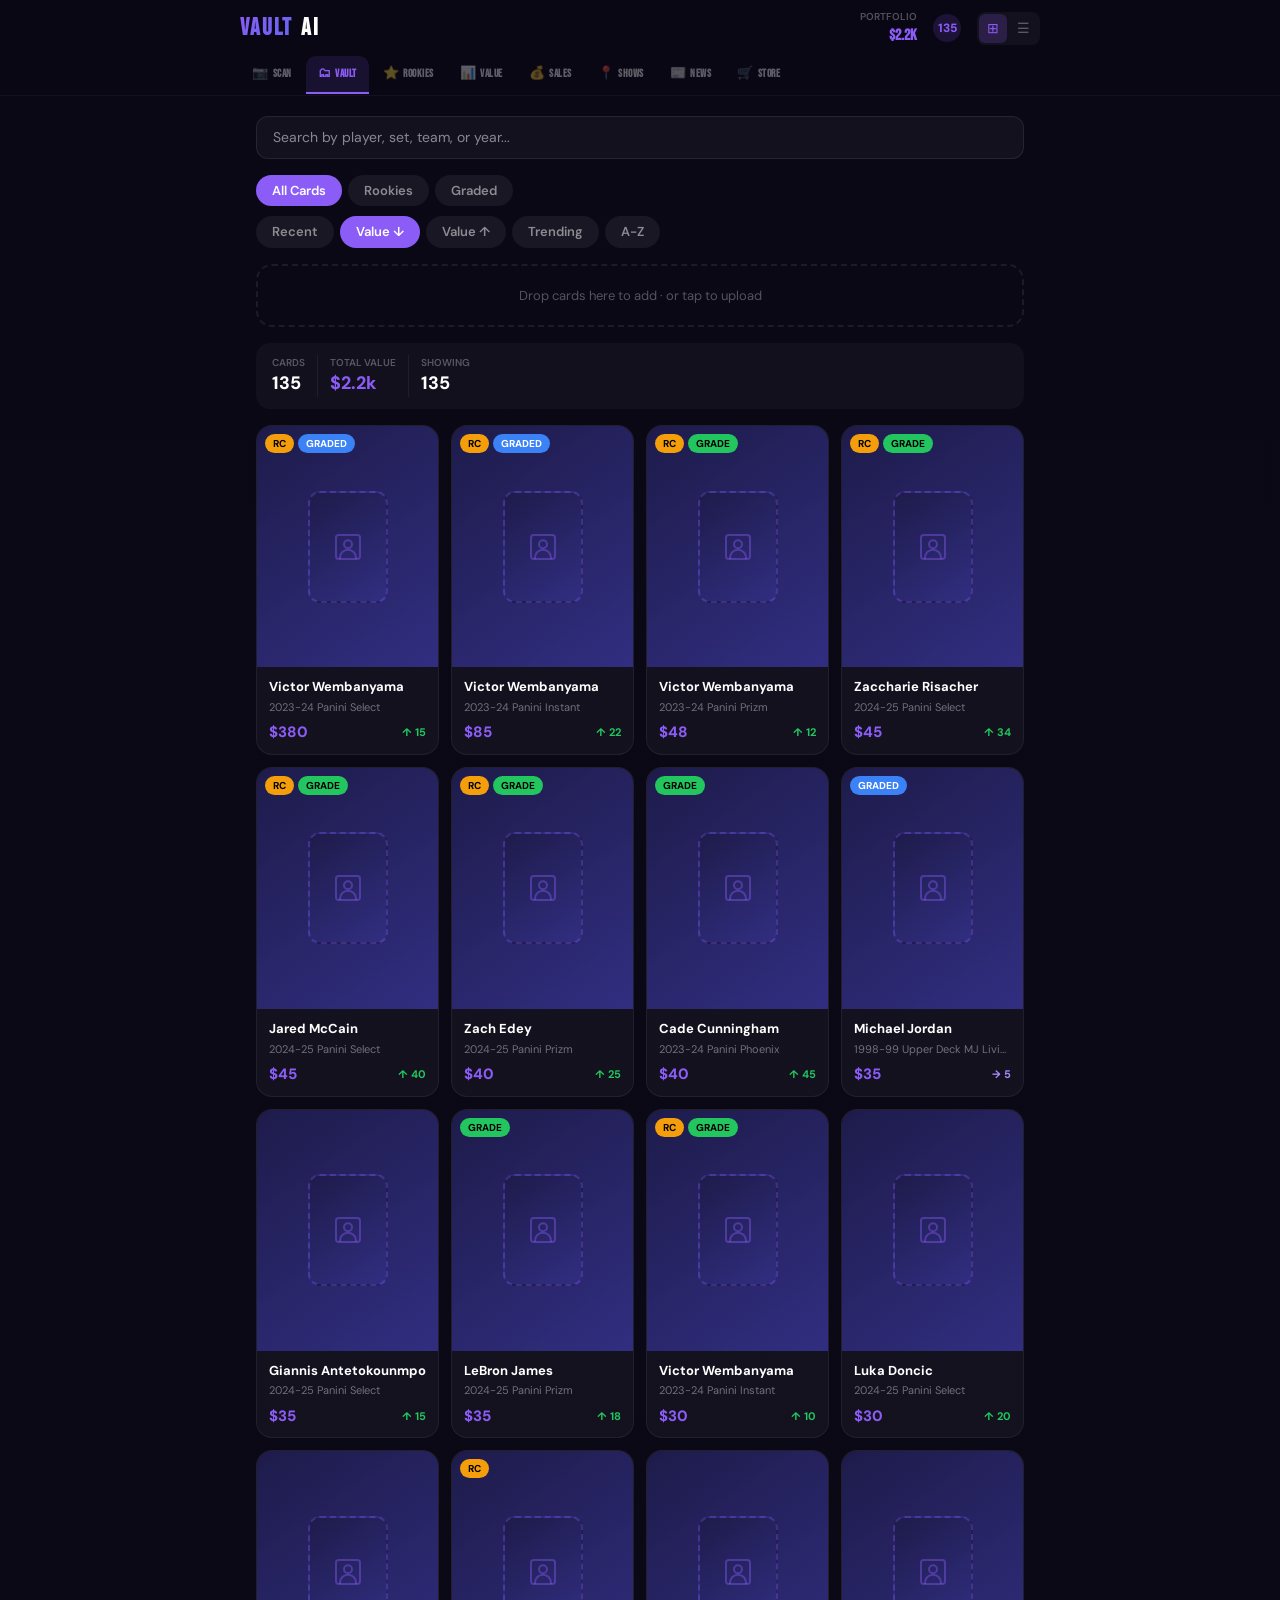
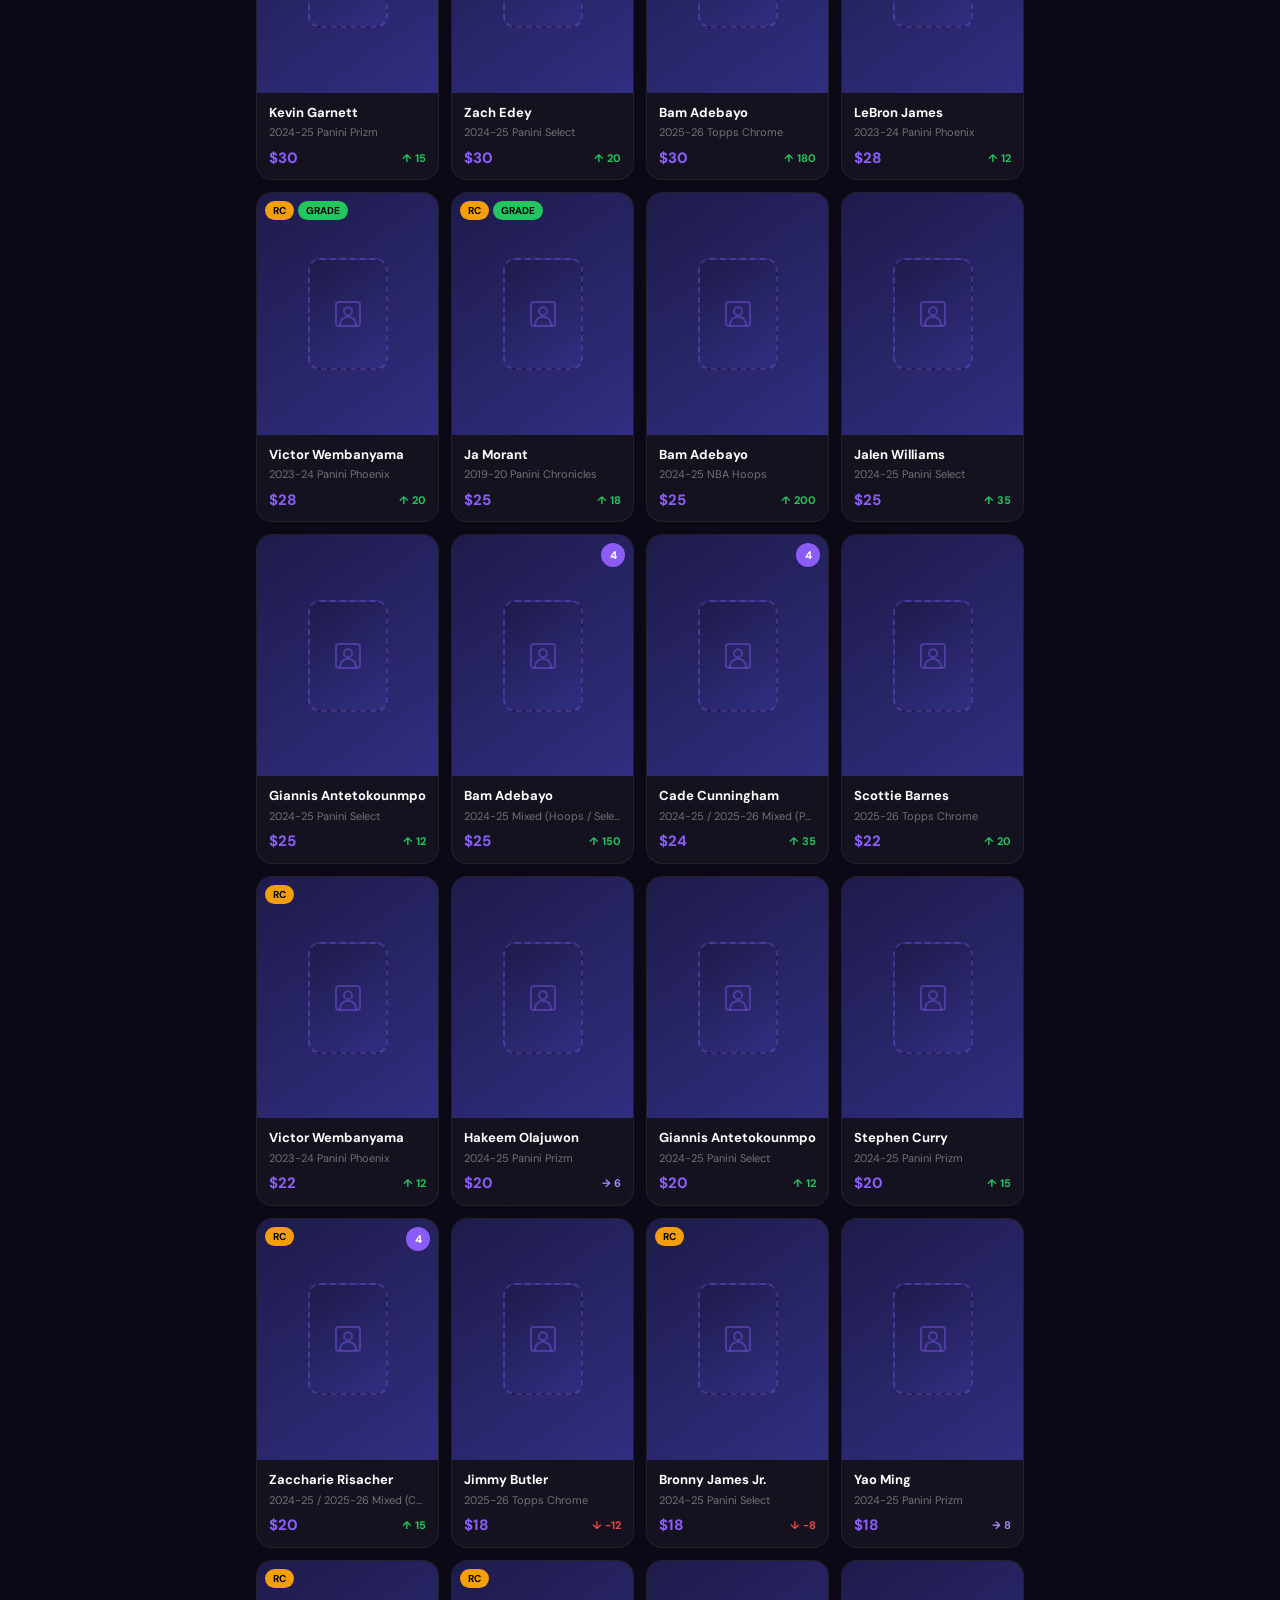
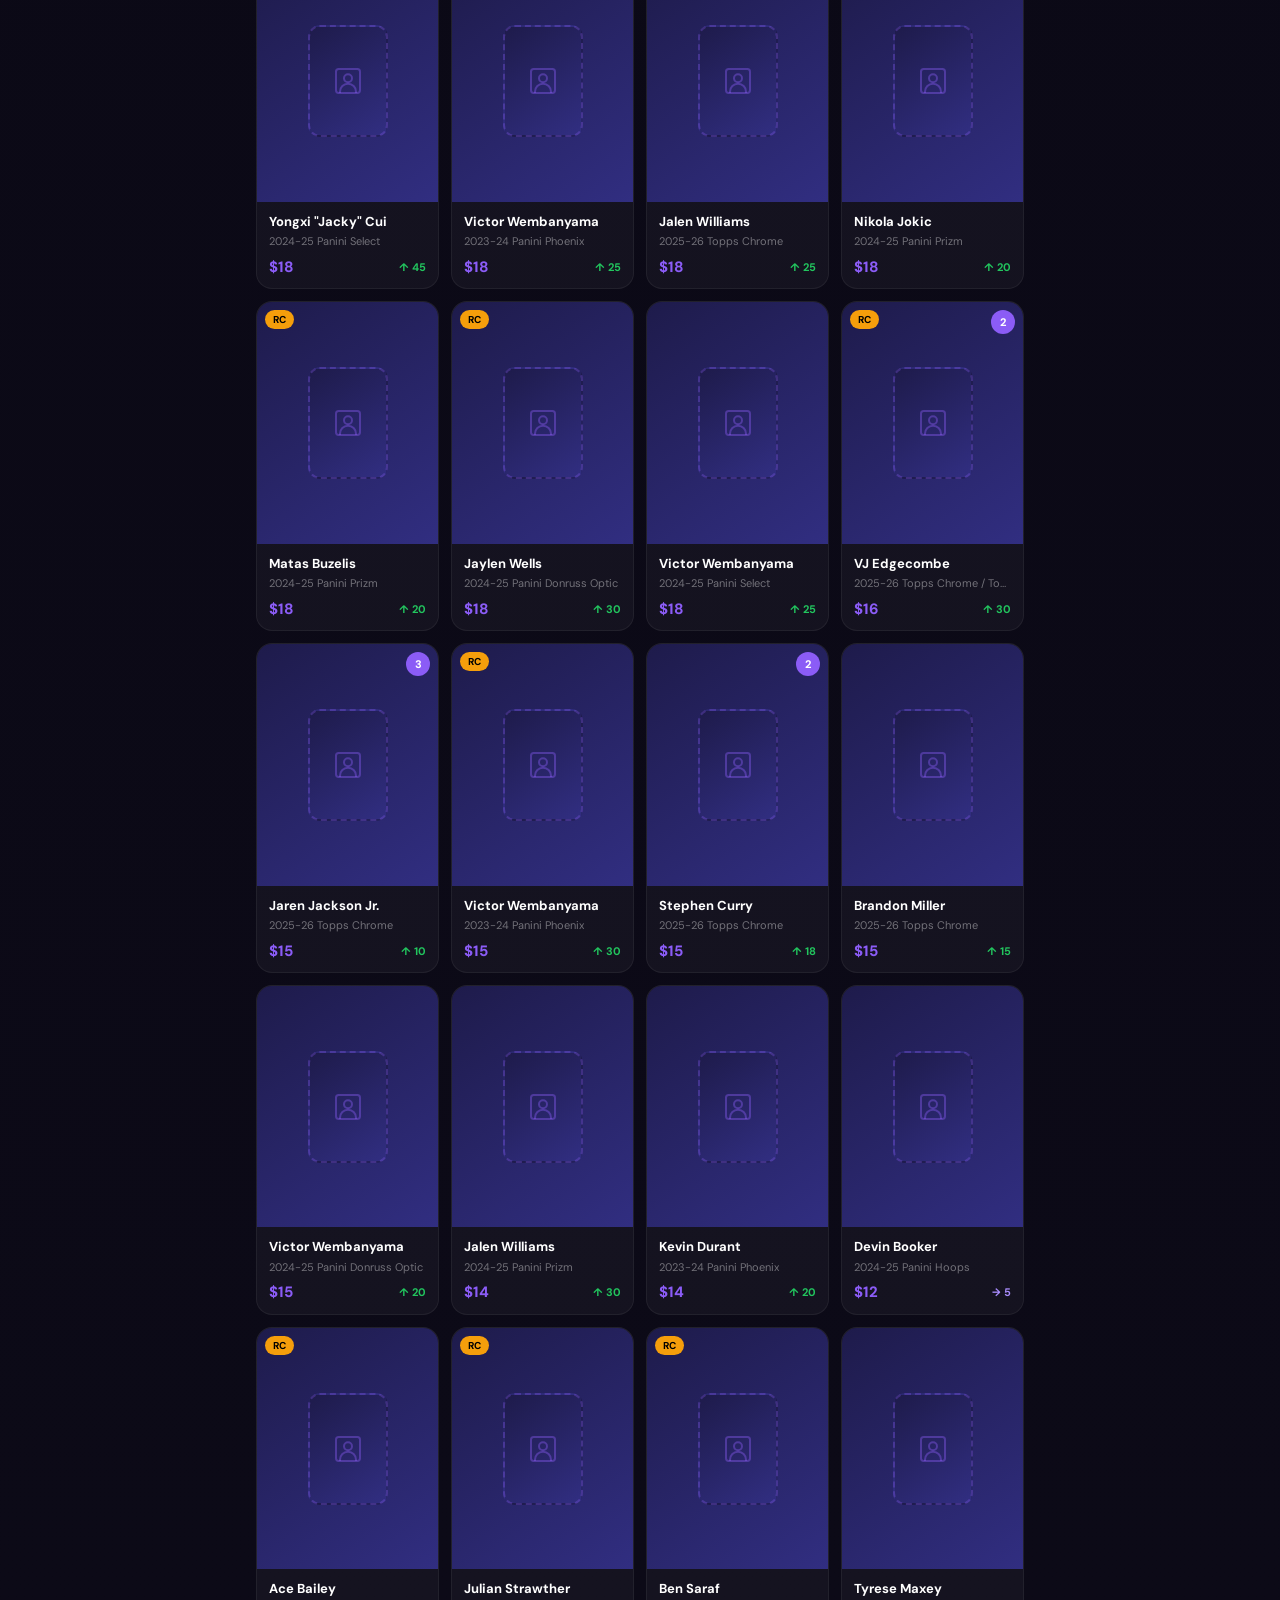
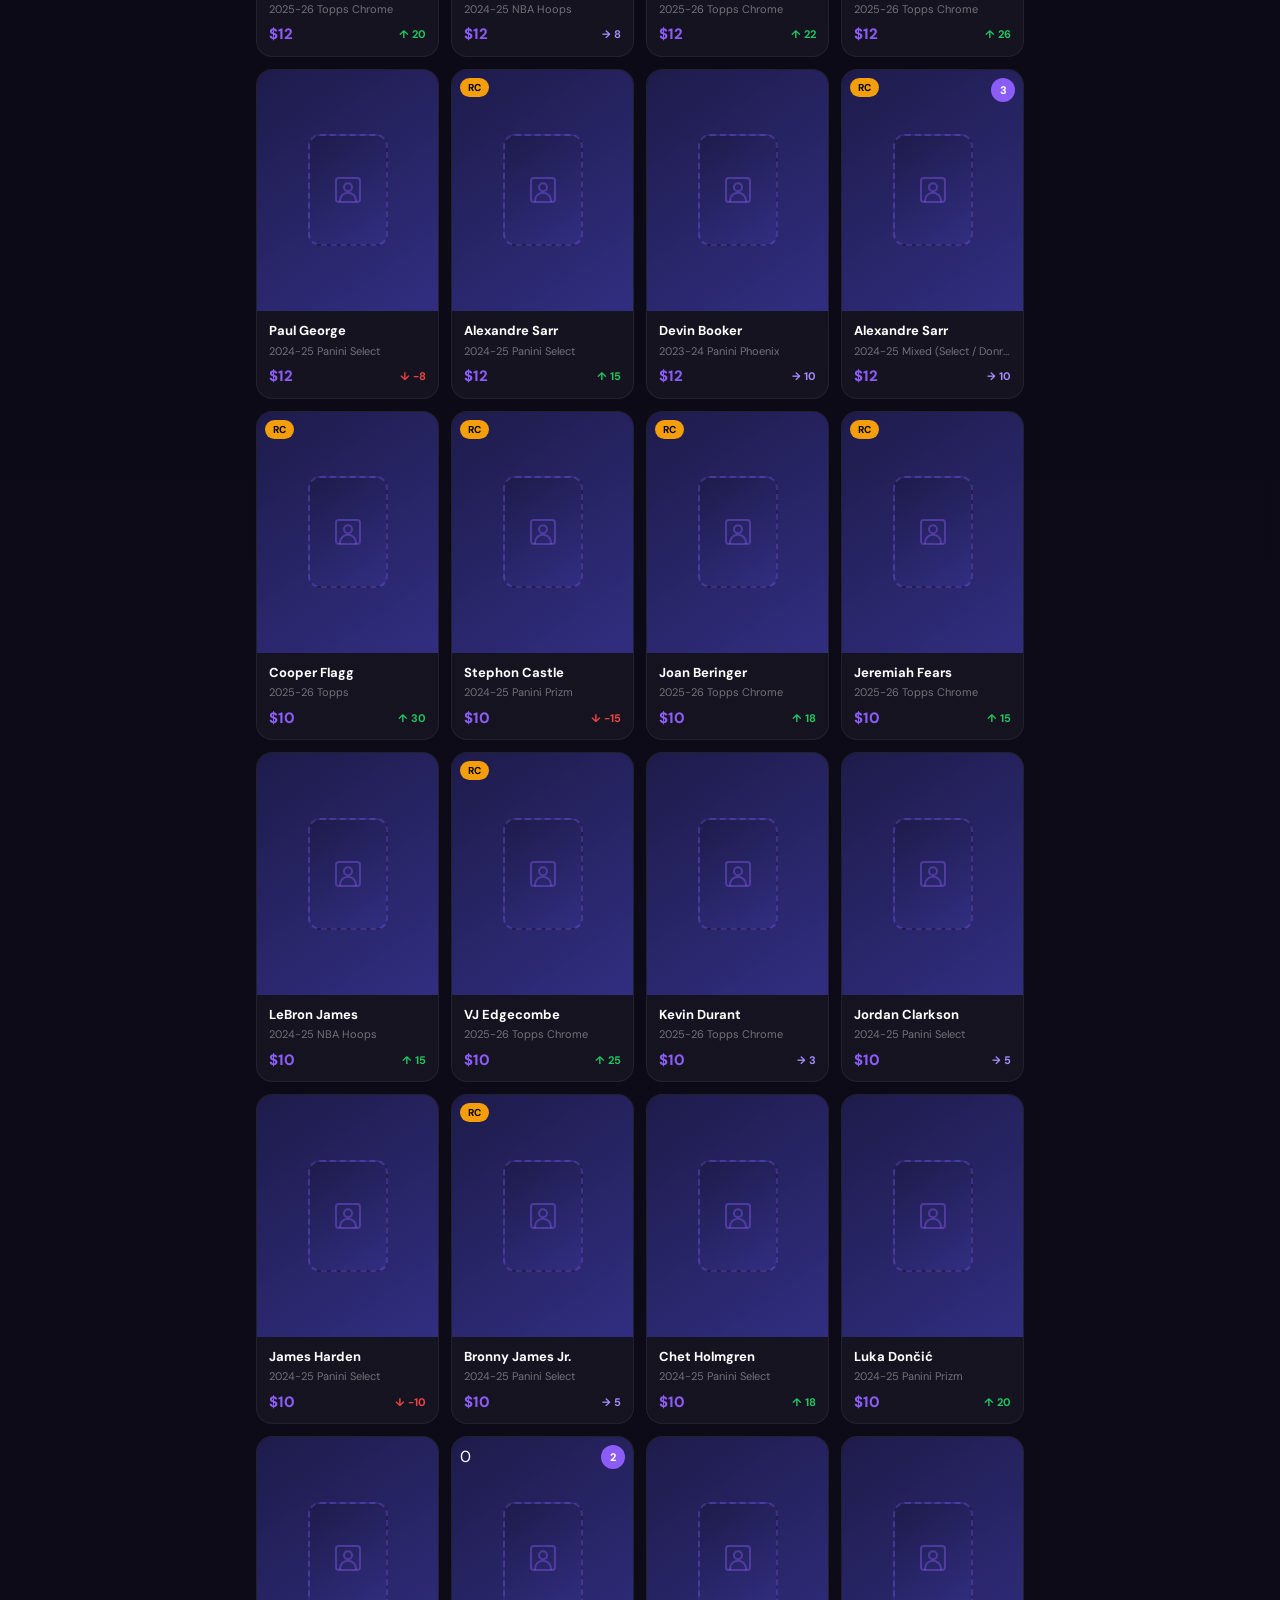
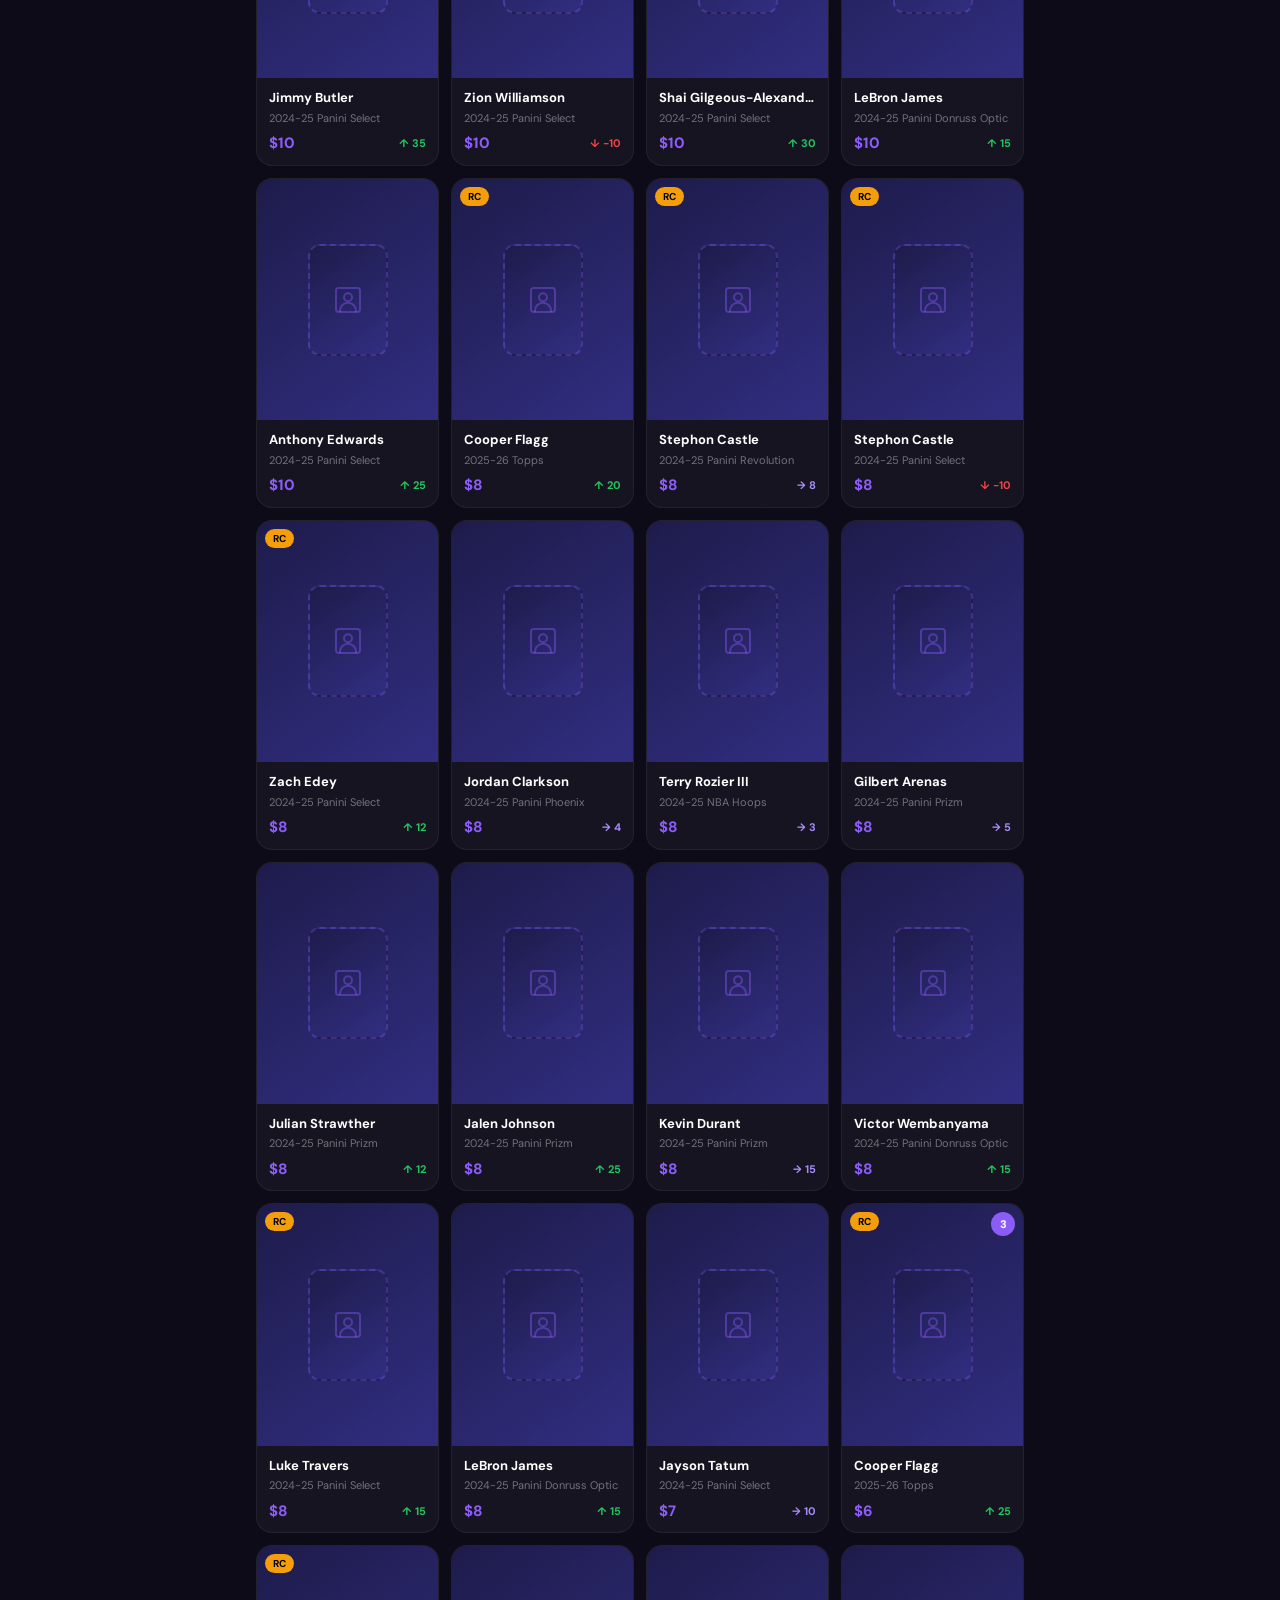
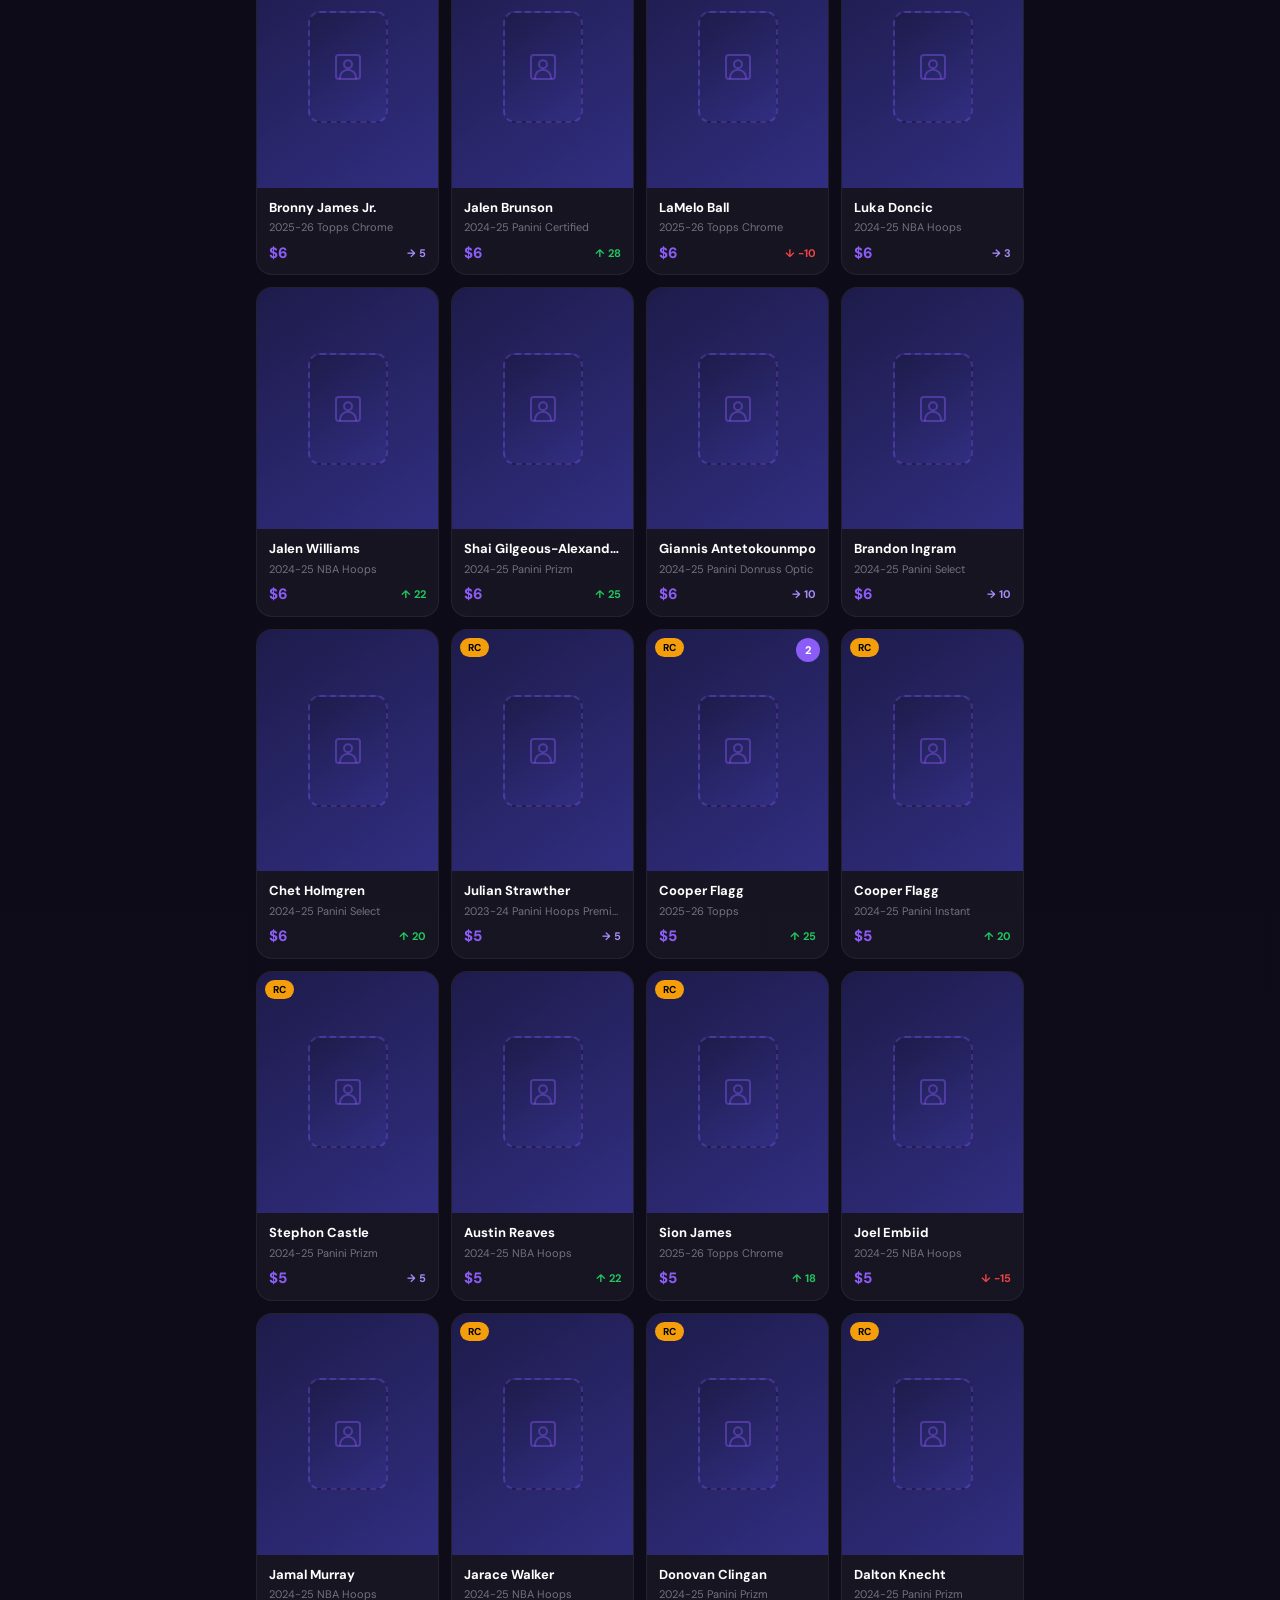
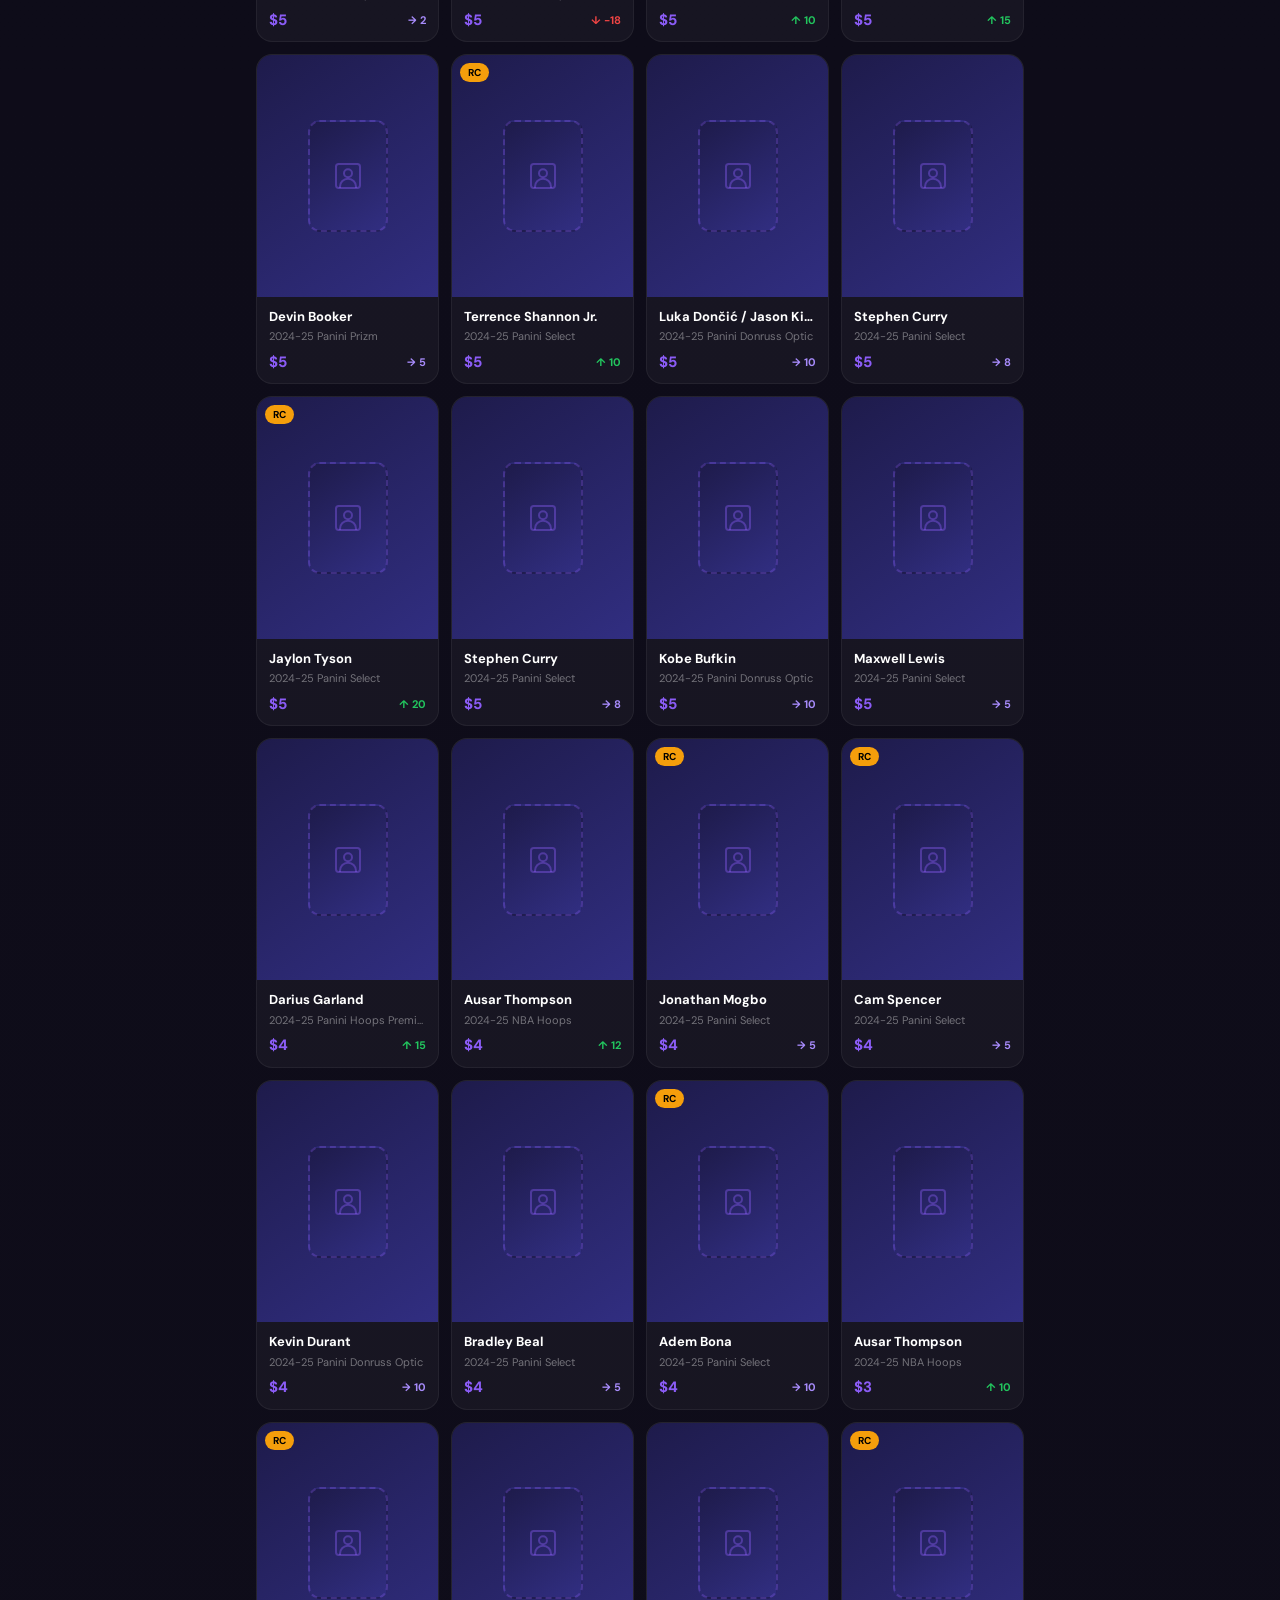
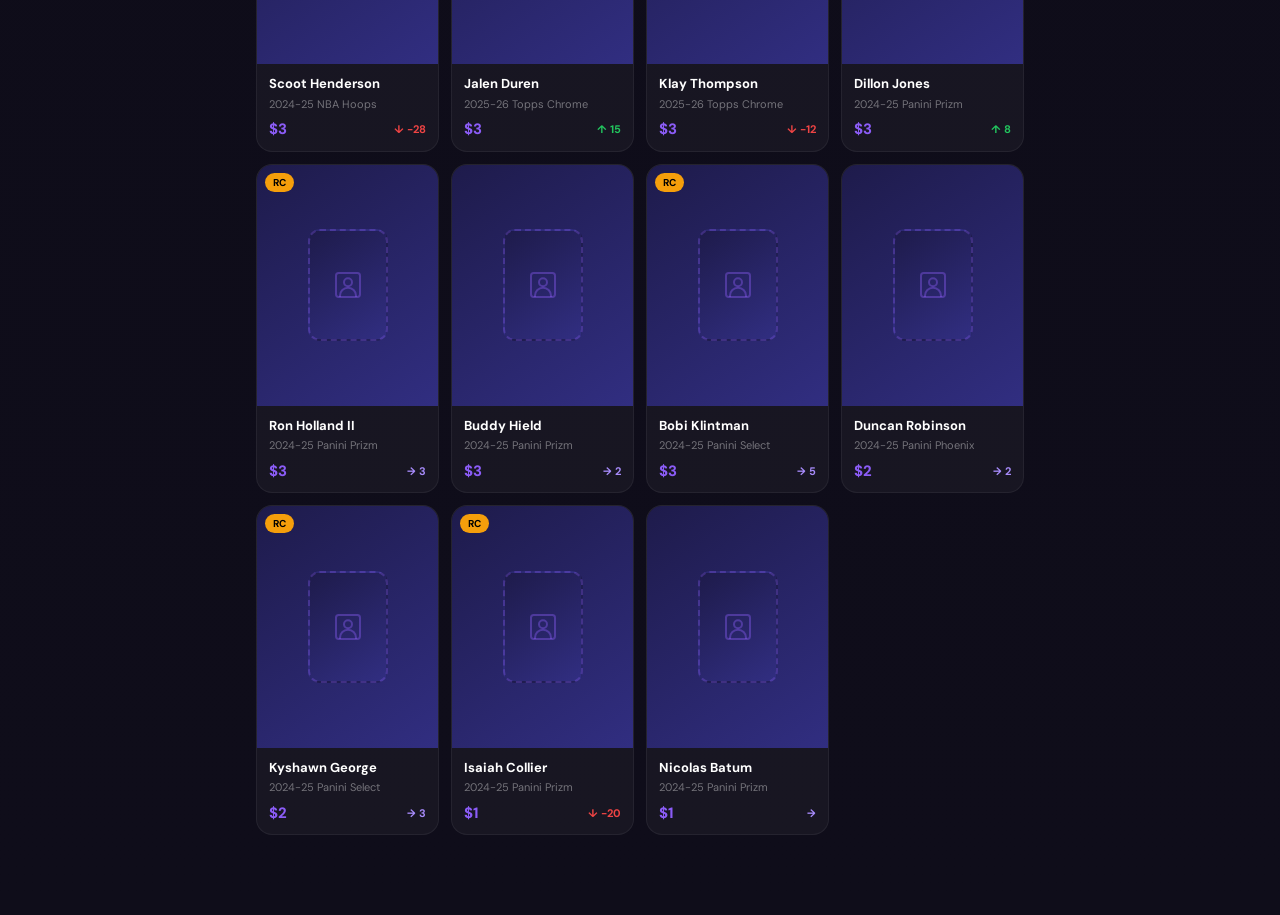
==== index.html @ 3cc920df "Update index.html" ====
<!DOCTYPE html>
<html lang="en">
  <head>
    <meta charset="UTF-8" />
    <meta name="viewport" content="width=device-width, initial-scale=1.0, maximum-scale=1.0, user-scalable=no, viewport-fit=cover" />
    <meta name="apple-mobile-web-app-capable" content="yes" />
    <meta name="apple-mobile-web-app-status-bar-style" content="black-translucent" />
    <meta name="theme-color" content="#0a0815" />
    <link rel="icon" type="image/svg+xml" href="/vite.svg" />
    <link rel="preconnect" href="https://fonts.googleapis.com" />
    <link rel="preconnect" href="https://fonts.gstatic.com" crossorigin />
    <link href="https://fonts.googleapis.com/css2?family=Bebas+Neue&family=DM+Sans:wght@400;500;600;700;800&display=swap" rel="stylesheet" />
    <title>VaultAI — NBA Card Vault</title>
    <style>
      * { margin: 0; padding: 0; box-sizing: border-box; }
      body {
        background: #0a0815;
        color: #fff;
        font-family: 'DM Sans', -apple-system, BlinkMacSystemFont, 'Segoe UI', sans-serif;
        -webkit-font-smoothing: antialiased;
        -moz-osx-font-smoothing: grayscale;
        min-height: 100vh;
        overflow-x: hidden;
      }
      ::-webkit-scrollbar { width: 4px; }
      ::-webkit-scrollbar-track { background: transparent; }
      ::-webkit-scrollbar-thumb { background: rgba(139,92,246,0.3); border-radius: 2px; }
      input, button, select, textarea { font-family: inherit; }
    </style>
    <script type="module" crossorigin>var e=Object.create,t=Object.defineProperty,n=Object.getOwnPropertyDescriptor,r=Object.getOwnPropertyNames,i=Object.getPrototypeOf,a=Object.prototype.hasOwnProperty,o=(e,t)=>()=>(t||e((t={exports:{}}).exports,t),t.exports),s=(e,i,o,s)=>{if(i&&typeof i==`object`||typeof i==`function`)for(var c=r(i),l=0,u=c.length,d;l<u;l++)d=c[l],!a.call(e,d)&&d!==o&&t(e,d,{get:(e=>i[e]).bind(null,d),enumerable:!(s=n(i,d))||s.enumerable});return e},c=(n,r,a)=>(a=n==null?{}:e(i(n)),s(r||!n||!n.__esModule?t(a,`default`,{value:n,enumerable:!0}):a,n));(function(){let e=document.createElement(`link`).relList;if(e&&e.supports&&e.supports(`modulepreload`))return;for(let e of document.querySelectorAll(`link[rel="modulepreload"]`))n(e);new MutationObserver(e=>{for(let t of e)if(t.type===`childList`)for(let e of t.addedNodes)e.tagName===`LINK`&&e.rel===`modulepreload`&&n(e)}).observe(document,{childList:!0,subtree:!0});function t(e){let t={};return e.integrity&&(t.integrity=e.integrity),e.referrerPolicy&&(t.referrerPolicy=e.referrerPolicy),e.crossOrigin===`use-credentials`?t.credentials=`include`:e.crossOrigin===`anonymous`?t.credentials=`omit`:t.credentials=`same-origin`,t}function n(e){if(e.ep)return;e.ep=!0;let n=t(e);fetch(e.href,n)}})();var l=o((e=>{var t=Symbol.for(`react.transitional.element`),n=Symbol.for(`react.portal`),r=Symbol.for(`react.fragment`),i=Symbol.for(`react.strict_mode`),a=Symbol.for(`react.profiler`),o=Symbol.for(`react.consumer`),s=Symbol.for(`react.context`),c=Symbol.for(`react.forward_ref`),l=Symbol.for(`react.suspense`),u=Symbol.for(`react.memo`),d=Symbol.for(`react.lazy`),f=Symbol.for(`react.activity`),p=Symbol.iterator;function m(e){return typeof e!=`object`||!e?null:(e=p&&e[p]||e[`@@iterator`],typeof e==`function`?e:null)}var h={isMounted:function(){return!1},enqueueForceUpdate:function(){},enqueueReplaceState:function(){},enqueueSetState:function(){}},g=Object.assign,_={};function v(e,t,n){this.props=e,this.context=t,this.refs=_,this.updater=n||h}v.prototype.isReactComponent={},v.prototype.setState=function(e,t){if(typeof e!=`object`&&typeof e!=`function`&&e!=null)throw Error(`takes an object of state variables to update or a function which returns an object of state variables.`);this.updater.enqueueSetState(this,e,t,`setState`)},v.prototype.forceUpdate=function(e){this.updater.enqueueForceUpdate(this,e,`forceUpdate`)};function y(){}y.prototype=v.prototype;function b(e,t,n){this.props=e,this.context=t,this.refs=_,this.updater=n||h}var x=b.prototype=new y;x.constructor=b,g(x,v.prototype),x.isPureReactComponent=!0;var ee=Array.isArray;function S(){}var C={H:null,A:null,T:null,S:null},w=Object.prototype.hasOwnProperty;function T(e,n,r){var i=r.ref;return{$$typeof:t,type:e,key:n,ref:i===void 0?null:i,props:r}}function te(e,t){return T(e.type,t,e.props)}function ne(e){return typeof e==`object`&&!!e&&e.$$typeof===t}function re(e){var t={"=":`=0`,":":`=2`};return`$`+e.replace(/[=:]/g,function(e){return t[e]})}var ie=/\/+/g;function ae(e,t){return typeof e==`object`&&e&&e.key!=null?re(``+e.key):t.toString(36)}function oe(e){switch(e.status){case`fulfilled`:return e.value;case`rejected`:throw e.reason;default:switch(typeof e.status==`string`?e.then(S,S):(e.status=`pending`,e.then(function(t){e.status===`pending`&&(e.status=`fulfilled`,e.value=t)},function(t){e.status===`pending`&&(e.status=`rejected`,e.reason=t)})),e.status){case`fulfilled`:return e.value;case`rejected`:throw e.reason}}throw e}function se(e,r,i,a,o){var s=typeof e;(s===`undefined`||s===`boolean`)&&(e=null);var c=!1;if(e===null)c=!0;else switch(s){case`bigint`:case`string`:case`number`:c=!0;break;case`object`:switch(e.$$typeof){case t:case n:c=!0;break;case d:return c=e._init,se(c(e._payload),r,i,a,o)}}if(c)return o=o(e),c=a===``?`.`+ae(e,0):a,ee(o)?(i=``,c!=null&&(i=c.replace(ie,`$&/`)+`/`),se(o,r,i,``,function(e){return e})):o!=null&&(ne(o)&&(o=te(o,i+(o.key==null||e&&e.key===o.key?``:(``+o.key).replace(ie,`$&/`)+`/`)+c)),r.push(o)),1;c=0;var l=a===``?`.`:a+`:`;if(ee(e))for(var u=0;u<e.length;u++)a=e[u],s=l+ae(a,u),c+=se(a,r,i,s,o);else if(u=m(e),typeof u==`function`)for(e=u.call(e),u=0;!(a=e.next()).done;)a=a.value,s=l+ae(a,u++),c+=se(a,r,i,s,o);else if(s===`object`){if(typeof e.then==`function`)return se(oe(e),r,i,a,o);throw r=String(e),Error(`Objects are not valid as a React child (found: `+(r===`[object Object]`?`object with keys {`+Object.keys(e).join(`, `)+`}`:r)+`). If you meant to render a collection of children, use an array instead.`)}return c}function ce(e,t,n){if(e==null)return e;var r=[],i=0;return se(e,r,``,``,function(e){return t.call(n,e,i++)}),r}function le(e){if(e._status===-1){var t=e._result;t=t(),t.then(function(t){(e._status===0||e._status===-1)&&(e._status=1,e._result=t)},function(t){(e._status===0||e._status===-1)&&(e._status=2,e._result=t)}),e._status===-1&&(e._status=0,e._result=t)}if(e._status===1)return e._result.default;throw e._result}var E=typeof reportError==`function`?reportError:function(e){if(typeof window==`object`&&typeof window.ErrorEvent==`function`){var t=new window.ErrorEvent(`error`,{bubbles:!0,cancelable:!0,message:typeof e==`object`&&e&&typeof e.message==`string`?String(e.message):String(e),error:e});if(!window.dispatchEvent(t))return}else if(typeof process==`object`&&typeof process.emit==`function`){process.emit(`uncaughtException`,e);return}console.error(e)},D={map:ce,forEach:function(e,t,n){ce(e,function(){t.apply(this,arguments)},n)},count:function(e){var t=0;return ce(e,function(){t++}),t},toArray:function(e){return ce(e,function(e){return e})||[]},only:function(e){if(!ne(e))throw Error(`React.Children.only expected to receive a single React element child.`);return e}};e.Activity=f,e.Children=D,e.Component=v,e.Fragment=r,e.Profiler=a,e.PureComponent=b,e.StrictMode=i,e.Suspense=l,e.__CLIENT_INTERNALS_DO_NOT_USE_OR_WARN_USERS_THEY_CANNOT_UPGRADE=C,e.__COMPILER_RUNTIME={__proto__:null,c:function(e){return C.H.useMemoCache(e)}},e.cache=function(e){return function(){return e.apply(null,arguments)}},e.cacheSignal=function(){return null},e.cloneElement=function(e,t,n){if(e==null)throw Error(`The argument must be a React element, but you passed `+e+`.`);var r=g({},e.props),i=e.key;if(t!=null)for(a in t.key!==void 0&&(i=``+t.key),t)!w.call(t,a)||a===`key`||a===`__self`||a===`__source`||a===`ref`&&t.ref===void 0||(r[a]=t[a]);var a=arguments.length-2;if(a===1)r.children=n;else if(1<a){for(var o=Array(a),s=0;s<a;s++)o[s]=arguments[s+2];r.children=o}return T(e.type,i,r)},e.createContext=function(e){return e={$$typeof:s,_currentValue:e,_currentValue2:e,_threadCount:0,Provider:null,Consumer:null},e.Provider=e,e.Consumer={$$typeof:o,_context:e},e},e.createElement=function(e,t,n){var r,i={},a=null;if(t!=null)for(r in t.key!==void 0&&(a=``+t.key),t)w.call(t,r)&&r!==`key`&&r!==`__self`&&r!==`__source`&&(i[r]=t[r]);var o=arguments.length-2;if(o===1)i.children=n;else if(1<o){for(var s=Array(o),c=0;c<o;c++)s[c]=arguments[c+2];i.children=s}if(e&&e.defaultProps)for(r in o=e.defaultProps,o)i[r]===void 0&&(i[r]=o[r]);return T(e,a,i)},e.createRef=function(){return{current:null}},e.forwardRef=function(e){return{$$typeof:c,render:e}},e.isValidElement=ne,e.lazy=function(e){return{$$typeof:d,_payload:{_status:-1,_result:e},_init:le}},e.memo=function(e,t){return{$$typeof:u,type:e,compare:t===void 0?null:t}},e.startTransition=function(e){var t=C.T,n={};C.T=n;try{var r=e(),i=C.S;i!==null&&i(n,r),typeof r==`object`&&r&&typeof r.then==`function`&&r.then(S,E)}catch(e){E(e)}finally{t!==null&&n.types!==null&&(t.types=n.types),C.T=t}},e.unstable_useCacheRefresh=function(){return C.H.useCacheRefresh()},e.use=function(e){return C.H.use(e)},e.useActionState=function(e,t,n){return C.H.useActionState(e,t,n)},e.useCallback=function(e,t){return C.H.useCallback(e,t)},e.useContext=function(e){return C.H.useContext(e)},e.useDebugValue=function(){},e.useDeferredValue=function(e,t){return C.H.useDeferredValue(e,t)},e.useEffect=function(e,t){return C.H.useEffect(e,t)},e.useEffectEvent=function(e){return C.H.useEffectEvent(e)},e.useId=function(){return C.H.useId()},e.useImperativeHandle=function(e,t,n){return C.H.useImperativeHandle(e,t,n)},e.useInsertionEffect=function(e,t){return C.H.useInsertionEffect(e,t)},e.useLayoutEffect=function(e,t){return C.H.useLayoutEffect(e,t)},e.useMemo=function(e,t){return C.H.useMemo(e,t)},e.useOptimistic=function(e,t){return C.H.useOptimistic(e,t)},e.useReducer=function(e,t,n){return C.H.useReducer(e,t,n)},e.useRef=function(e){return C.H.useRef(e)},e.useState=function(e){return C.H.useState(e)},e.useSyncExternalStore=function(e,t,n){return C.H.useSyncExternalStore(e,t,n)},e.useTransition=function(){return C.H.useTransition()},e.version=`19.2.4`})),u=o(((e,t)=>{t.exports=l()})),d=o((e=>{function t(e,t){var n=e.length;e.push(t);a:for(;0<n;){var r=n-1>>>1,a=e[r];if(0<i(a,t))e[r]=t,e[n]=a,n=r;else break a}}function n(e){return e.length===0?null:e[0]}function r(e){if(e.length===0)return null;var t=e[0],n=e.pop();if(n!==t){e[0]=n;a:for(var r=0,a=e.length,o=a>>>1;r<o;){var s=2*(r+1)-1,c=e[s],l=s+1,u=e[l];if(0>i(c,n))l<a&&0>i(u,c)?(e[r]=u,e[l]=n,r=l):(e[r]=c,e[s]=n,r=s);else if(l<a&&0>i(u,n))e[r]=u,e[l]=n,r=l;else break a}}return t}function i(e,t){var n=e.sortIndex-t.sortIndex;return n===0?e.id-t.id:n}if(e.unstable_now=void 0,typeof performance==`object`&&typeof performance.now==`function`){var a=performance;e.unstable_now=function(){return a.now()}}else{var o=Date,s=o.now();e.unstable_now=function(){return o.now()-s}}var c=[],l=[],u=1,d=null,f=3,p=!1,m=!1,h=!1,g=!1,_=typeof setTimeout==`function`?setTimeout:null,v=typeof clearTimeout==`function`?clearTimeout:null,y=typeof setImmediate<`u`?setImmediate:null;function b(e){for(var i=n(l);i!==null;){if(i.callback===null)r(l);else if(i.startTime<=e)r(l),i.sortIndex=i.expirationTime,t(c,i);else break;i=n(l)}}function x(e){if(h=!1,b(e),!m)if(n(c)!==null)m=!0,ee||(ee=!0,ne());else{var t=n(l);t!==null&&ae(x,t.startTime-e)}}var ee=!1,S=-1,C=5,w=-1;function T(){return g?!0:!(e.unstable_now()-w<C)}function te(){if(g=!1,ee){var t=e.unstable_now();w=t;var i=!0;try{a:{m=!1,h&&(h=!1,v(S),S=-1),p=!0;var a=f;try{b:{for(b(t),d=n(c);d!==null&&!(d.expirationTime>t&&T());){var o=d.callback;if(typeof o==`function`){d.callback=null,f=d.priorityLevel;var s=o(d.expirationTime<=t);if(t=e.unstable_now(),typeof s==`function`){d.callback=s,b(t),i=!0;break b}d===n(c)&&r(c),b(t)}else r(c);d=n(c)}if(d!==null)i=!0;else{var u=n(l);u!==null&&ae(x,u.startTime-t),i=!1}}break a}finally{d=null,f=a,p=!1}i=void 0}}finally{i?ne():ee=!1}}}var ne;if(typeof y==`function`)ne=function(){y(te)};else if(typeof MessageChannel<`u`){var re=new MessageChannel,ie=re.port2;re.port1.onmessage=te,ne=function(){ie.postMessage(null)}}else ne=function(){_(te,0)};function ae(t,n){S=_(function(){t(e.unstable_now())},n)}e.unstable_IdlePriority=5,e.unstable_ImmediatePriority=1,e.unstable_LowPriority=4,e.unstable_NormalPriority=3,e.unstable_Profiling=null,e.unstable_UserBlockingPriority=2,e.unstable_cancelCallback=function(e){e.callback=null},e.unstable_forceFrameRate=function(e){0>e||125<e?console.error(`forceFrameRate takes a positive int between 0 and 125, forcing frame rates higher than 125 fps is not supported`):C=0<e?Math.floor(1e3/e):5},e.unstable_getCurrentPriorityLevel=function(){return f},e.unstable_next=function(e){switch(f){case 1:case 2:case 3:var t=3;break;default:t=f}var n=f;f=t;try{return e()}finally{f=n}},e.unstable_requestPaint=function(){g=!0},e.unstable_runWithPriority=function(e,t){switch(e){case 1:case 2:case 3:case 4:case 5:break;default:e=3}var n=f;f=e;try{return t()}finally{f=n}},e.unstable_scheduleCallback=function(r,i,a){var o=e.unstable_now();switch(typeof a==`object`&&a?(a=a.delay,a=typeof a==`number`&&0<a?o+a:o):a=o,r){case 1:var s=-1;break;case 2:s=250;break;case 5:s=1073741823;break;case 4:s=1e4;break;default:s=5e3}return s=a+s,r={id:u++,callback:i,priorityLevel:r,startTime:a,expirationTime:s,sortIndex:-1},a>o?(r.sortIndex=a,t(l,r),n(c)===null&&r===n(l)&&(h?(v(S),S=-1):h=!0,ae(x,a-o))):(r.sortIndex=s,t(c,r),m||p||(m=!0,ee||(ee=!0,ne()))),r},e.unstable_shouldYield=T,e.unstable_wrapCallback=function(e){var t=f;return function(){var n=f;f=t;try{return e.apply(this,arguments)}finally{f=n}}}})),f=o(((e,t)=>{t.exports=d()})),p=o((e=>{var t=u();function n(e){var t=`https://react.dev/errors/`+e;if(1<arguments.length){t+=`?args[]=`+encodeURIComponent(arguments[1]);for(var n=2;n<arguments.length;n++)t+=`&args[]=`+encodeURIComponent(arguments[n])}return`Minified React error #`+e+`; visit `+t+` for the full message or use the non-minified dev environment for full errors and additional helpful warnings.`}function r(){}var i={d:{f:r,r:function(){throw Error(n(522))},D:r,C:r,L:r,m:r,X:r,S:r,M:r},p:0,findDOMNode:null},a=Symbol.for(`react.portal`);function o(e,t,n){var r=3<arguments.length&&arguments[3]!==void 0?arguments[3]:null;return{$$typeof:a,key:r==null?null:``+r,children:e,containerInfo:t,implementation:n}}var s=t.__CLIENT_INTERNALS_DO_NOT_USE_OR_WARN_USERS_THEY_CANNOT_UPGRADE;function c(e,t){if(e===`font`)return``;if(typeof t==`string`)return t===`use-credentials`?t:``}e.__DOM_INTERNALS_DO_NOT_USE_OR_WARN_USERS_THEY_CANNOT_UPGRADE=i,e.createPortal=function(e,t){var r=2<arguments.length&&arguments[2]!==void 0?arguments[2]:null;if(!t||t.nodeType!==1&&t.nodeType!==9&&t.nodeType!==11)throw Error(n(299));return o(e,t,null,r)},e.flushSync=function(e){var t=s.T,n=i.p;try{if(s.T=null,i.p=2,e)return e()}finally{s.T=t,i.p=n,i.d.f()}},e.preconnect=function(e,t){typeof e==`string`&&(t?(t=t.crossOrigin,t=typeof t==`string`?t===`use-credentials`?t:``:void 0):t=null,i.d.C(e,t))},e.prefetchDNS=function(e){typeof e==`string`&&i.d.D(e)},e.preinit=function(e,t){if(typeof e==`string`&&t&&typeof t.as==`string`){var n=t.as,r=c(n,t.crossOrigin),a=typeof t.integrity==`string`?t.integrity:void 0,o=typeof t.fetchPriority==`string`?t.fetchPriority:void 0;n===`style`?i.d.S(e,typeof t.precedence==`string`?t.precedence:void 0,{crossOrigin:r,integrity:a,fetchPriority:o}):n===`script`&&i.d.X(e,{crossOrigin:r,integrity:a,fetchPriority:o,nonce:typeof t.nonce==`string`?t.nonce:void 0})}},e.preinitModule=function(e,t){if(typeof e==`string`)if(typeof t==`object`&&t){if(t.as==null||t.as===`script`){var n=c(t.as,t.crossOrigin);i.d.M(e,{crossOrigin:n,integrity:typeof t.integrity==`string`?t.integrity:void 0,nonce:typeof t.nonce==`string`?t.nonce:void 0})}}else t??i.d.M(e)},e.preload=function(e,t){if(typeof e==`string`&&typeof t==`object`&&t&&typeof t.as==`string`){var n=t.as,r=c(n,t.crossOrigin);i.d.L(e,n,{crossOrigin:r,integrity:typeof t.integrity==`string`?t.integrity:void 0,nonce:typeof t.nonce==`string`?t.nonce:void 0,type:typeof t.type==`string`?t.type:void 0,fetchPriority:typeof t.fetchPriority==`string`?t.fetchPriority:void 0,referrerPolicy:typeof t.referrerPolicy==`string`?t.referrerPolicy:void 0,imageSrcSet:typeof t.imageSrcSet==`string`?t.imageSrcSet:void 0,imageSizes:typeof t.imageSizes==`string`?t.imageSizes:void 0,media:typeof t.media==`string`?t.media:void 0})}},e.preloadModule=function(e,t){if(typeof e==`string`)if(t){var n=c(t.as,t.crossOrigin);i.d.m(e,{as:typeof t.as==`string`&&t.as!==`script`?t.as:void 0,crossOrigin:n,integrity:typeof t.integrity==`string`?t.integrity:void 0})}else i.d.m(e)},e.requestFormReset=function(e){i.d.r(e)},e.unstable_batchedUpdates=function(e,t){return e(t)},e.useFormState=function(e,t,n){return s.H.useFormState(e,t,n)},e.useFormStatus=function(){return s.H.useHostTransitionStatus()},e.version=`19.2.4`})),m=o(((e,t)=>{function n(){if(!(typeof __REACT_DEVTOOLS_GLOBAL_HOOK__>`u`||typeof __REACT_DEVTOOLS_GLOBAL_HOOK__.checkDCE!=`function`))try{__REACT_DEVTOOLS_GLOBAL_HOOK__.checkDCE(n)}catch(e){console.error(e)}}n(),t.exports=p()})),h=o((e=>{var t=f(),n=u(),r=m();function i(e){var t=`https://react.dev/errors/`+e;if(1<arguments.length){t+=`?args[]=`+encodeURIComponent(arguments[1]);for(var n=2;n<arguments.length;n++)t+=`&args[]=`+encodeURIComponent(arguments[n])}return`Minified React error #`+e+`; visit `+t+` for the full message or use the non-minified dev environment for full errors and additional helpful warnings.`}function a(e){return!(!e||e.nodeType!==1&&e.nodeType!==9&&e.nodeType!==11)}function o(e){var t=e,n=e;if(e.alternate)for(;t.return;)t=t.return;else{e=t;do t=e,t.flags&4098&&(n=t.return),e=t.return;while(e)}return t.tag===3?n:null}function s(e){if(e.tag===13){var t=e.memoizedState;if(t===null&&(e=e.alternate,e!==null&&(t=e.memoizedState)),t!==null)return t.dehydrated}return null}function c(e){if(e.tag===31){var t=e.memoizedState;if(t===null&&(e=e.alternate,e!==null&&(t=e.memoizedState)),t!==null)return t.dehydrated}return null}function l(e){if(o(e)!==e)throw Error(i(188))}function d(e){var t=e.alternate;if(!t){if(t=o(e),t===null)throw Error(i(188));return t===e?e:null}for(var n=e,r=t;;){var a=n.return;if(a===null)break;var s=a.alternate;if(s===null){if(r=a.return,r!==null){n=r;continue}break}if(a.child===s.child){for(s=a.child;s;){if(s===n)return l(a),e;if(s===r)return l(a),t;s=s.sibling}throw Error(i(188))}if(n.return!==r.return)n=a,r=s;else{for(var c=!1,u=a.child;u;){if(u===n){c=!0,n=a,r=s;break}if(u===r){c=!0,r=a,n=s;break}u=u.sibling}if(!c){for(u=s.child;u;){if(u===n){c=!0,n=s,r=a;break}if(u===r){c=!0,r=s,n=a;break}u=u.sibling}if(!c)throw Error(i(189))}}if(n.alternate!==r)throw Error(i(190))}if(n.tag!==3)throw Error(i(188));return n.stateNode.current===n?e:t}function p(e){var t=e.tag;if(t===5||t===26||t===27||t===6)return e;for(e=e.child;e!==null;){if(t=p(e),t!==null)return t;e=e.sibling}return null}var h=Object.assign,g=Symbol.for(`react.element`),_=Symbol.for(`react.transitional.element`),v=Symbol.for(`react.portal`),y=Symbol.for(`react.fragment`),b=Symbol.for(`react.strict_mode`),x=Symbol.for(`react.profiler`),ee=Symbol.for(`react.consumer`),S=Symbol.for(`react.context`),C=Symbol.for(`react.forward_ref`),w=Symbol.for(`react.suspense`),T=Symbol.for(`react.suspense_list`),te=Symbol.for(`react.memo`),ne=Symbol.for(`react.lazy`),re=Symbol.for(`react.activity`),ie=Symbol.for(`react.memo_cache_sentinel`),ae=Symbol.iterator;function oe(e){return typeof e!=`object`||!e?null:(e=ae&&e[ae]||e[`@@iterator`],typeof e==`function`?e:null)}var se=Symbol.for(`react.client.reference`);function ce(e){if(e==null)return null;if(typeof e==`function`)return e.$$typeof===se?null:e.displayName||e.name||null;if(typeof e==`string`)return e;switch(e){case y:return`Fragment`;case x:return`Profiler`;case b:return`StrictMode`;case w:return`Suspense`;case T:return`SuspenseList`;case re:return`Activity`}if(typeof e==`object`)switch(e.$$typeof){case v:return`Portal`;case S:return e.displayName||`Context`;case ee:return(e._context.displayName||`Context`)+`.Consumer`;case C:var t=e.render;return e=e.displayName,e||=(e=t.displayName||t.name||``,e===``?`ForwardRef`:`ForwardRef(`+e+`)`),e;case te:return t=e.displayName||null,t===null?ce(e.type)||`Memo`:t;case ne:t=e._payload,e=e._init;try{return ce(e(t))}catch{}}return null}var le=Array.isArray,E=n.__CLIENT_INTERNALS_DO_NOT_USE_OR_WARN_USERS_THEY_CANNOT_UPGRADE,D=r.__DOM_INTERNALS_DO_NOT_USE_OR_WARN_USERS_THEY_CANNOT_UPGRADE,ue={pending:!1,data:null,method:null,action:null},de=[],fe=-1;function pe(e){return{current:e}}function me(e){0>fe||(e.current=de[fe],de[fe]=null,fe--)}function O(e,t){fe++,de[fe]=e.current,e.current=t}var he=pe(null),ge=pe(null),_e=pe(null),ve=pe(null);function ye(e,t){switch(O(_e,t),O(ge,e),O(he,null),t.nodeType){case 9:case 11:e=(e=t.documentElement)&&(e=e.namespaceURI)?Vd(e):0;break;default:if(e=t.tagName,t=t.namespaceURI)t=Vd(t),e=Hd(t,e);else switch(e){case`svg`:e=1;break;case`math`:e=2;break;default:e=0}}me(he),O(he,e)}function be(){me(he),me(ge),me(_e)}function xe(e){e.memoizedState!==null&&O(ve,e);var t=he.current,n=Hd(t,e.type);t!==n&&(O(ge,e),O(he,n))}function Se(e){ge.current===e&&(me(he),me(ge)),ve.current===e&&(me(ve),Qf._currentValue=ue)}var Ce,we;function Te(e){if(Ce===void 0)try{throw Error()}catch(e){var t=e.stack.trim().match(/\n( *(at )?)/);Ce=t&&t[1]||``,we=-1<e.stack.indexOf(`
    at`)?` (<anonymous>)`:-1<e.stack.indexOf(`@`)?`@unknown:0:0`:``}return`
`+Ce+e+we}var Ee=!1;function De(e,t){if(!e||Ee)return``;Ee=!0;var n=Error.prepareStackTrace;Error.prepareStackTrace=void 0;try{var r={DetermineComponentFrameRoot:function(){try{if(t){var n=function(){throw Error()};if(Object.defineProperty(n.prototype,`props`,{set:function(){throw Error()}}),typeof Reflect==`object`&&Reflect.construct){try{Reflect.construct(n,[])}catch(e){var r=e}Reflect.construct(e,[],n)}else{try{n.call()}catch(e){r=e}e.call(n.prototype)}}else{try{throw Error()}catch(e){r=e}(n=e())&&typeof n.catch==`function`&&n.catch(function(){})}}catch(e){if(e&&r&&typeof e.stack==`string`)return[e.stack,r.stack]}return[null,null]}};r.DetermineComponentFrameRoot.displayName=`DetermineComponentFrameRoot`;var i=Object.getOwnPropertyDescriptor(r.DetermineComponentFrameRoot,`name`);i&&i.configurable&&Object.defineProperty(r.DetermineComponentFrameRoot,`name`,{value:`DetermineComponentFrameRoot`});var a=r.DetermineComponentFrameRoot(),o=a[0],s=a[1];if(o&&s){var c=o.split(`
`),l=s.split(`
`);for(i=r=0;r<c.length&&!c[r].includes(`DetermineComponentFrameRoot`);)r++;for(;i<l.length&&!l[i].includes(`DetermineComponentFrameRoot`);)i++;if(r===c.length||i===l.length)for(r=c.length-1,i=l.length-1;1<=r&&0<=i&&c[r]!==l[i];)i--;for(;1<=r&&0<=i;r--,i--)if(c[r]!==l[i]){if(r!==1||i!==1)do if(r--,i--,0>i||c[r]!==l[i]){var u=`
`+c[r].replace(` at new `,` at `);return e.displayName&&u.includes(`<anonymous>`)&&(u=u.replace(`<anonymous>`,e.displayName)),u}while(1<=r&&0<=i);break}}}finally{Ee=!1,Error.prepareStackTrace=n}return(n=e?e.displayName||e.name:``)?Te(n):``}function Oe(e,t){switch(e.tag){case 26:case 27:case 5:return Te(e.type);case 16:return Te(`Lazy`);case 13:return e.child!==t&&t!==null?Te(`Suspense Fallback`):Te(`Suspense`);case 19:return Te(`SuspenseList`);case 0:case 15:return De(e.type,!1);case 11:return De(e.type.render,!1);case 1:return De(e.type,!0);case 31:return Te(`Activity`);default:return``}}function ke(e){try{var t=``,n=null;do t+=Oe(e,n),n=e,e=e.return;while(e);return t}catch(e){return`
Error generating stack: `+e.message+`
`+e.stack}}var Ae=Object.prototype.hasOwnProperty,je=t.unstable_scheduleCallback,Me=t.unstable_cancelCallback,Ne=t.unstable_shouldYield,Pe=t.unstable_requestPaint,Fe=t.unstable_now,Ie=t.unstable_getCurrentPriorityLevel,Le=t.unstable_ImmediatePriority,Re=t.unstable_UserBlockingPriority,ze=t.unstable_NormalPriority,Be=t.unstable_LowPriority,Ve=t.unstable_IdlePriority,He=t.log,Ue=t.unstable_setDisableYieldValue,We=null,Ge=null;function Ke(e){if(typeof He==`function`&&Ue(e),Ge&&typeof Ge.setStrictMode==`function`)try{Ge.setStrictMode(We,e)}catch{}}var k=Math.clz32?Math.clz32:Ye,qe=Math.log,Je=Math.LN2;function Ye(e){return e>>>=0,e===0?32:31-(qe(e)/Je|0)|0}var Xe=256,Ze=262144,Qe=4194304;function $e(e){var t=e&42;if(t!==0)return t;switch(e&-e){case 1:return 1;case 2:return 2;case 4:return 4;case 8:return 8;case 16:return 16;case 32:return 32;case 64:return 64;case 128:return 128;case 256:case 512:case 1024:case 2048:case 4096:case 8192:case 16384:case 32768:case 65536:case 131072:return e&261888;case 262144:case 524288:case 1048576:case 2097152:return e&3932160;case 4194304:case 8388608:case 16777216:case 33554432:return e&62914560;case 67108864:return 67108864;case 134217728:return 134217728;case 268435456:return 268435456;case 536870912:return 536870912;case 1073741824:return 0;default:return e}}function et(e,t,n){var r=e.pendingLanes;if(r===0)return 0;var i=0,a=e.suspendedLanes,o=e.pingedLanes;e=e.warmLanes;var s=r&134217727;return s===0?(s=r&~a,s===0?o===0?n||(n=r&~e,n!==0&&(i=$e(n))):i=$e(o):i=$e(s)):(r=s&~a,r===0?(o&=s,o===0?n||(n=s&~e,n!==0&&(i=$e(n))):i=$e(o)):i=$e(r)),i===0?0:t!==0&&t!==i&&(t&a)===0&&(a=i&-i,n=t&-t,a>=n||a===32&&n&4194048)?t:i}function tt(e,t){return(e.pendingLanes&~(e.suspendedLanes&~e.pingedLanes)&t)===0}function nt(e,t){switch(e){case 1:case 2:case 4:case 8:case 64:return t+250;case 16:case 32:case 128:case 256:case 512:case 1024:case 2048:case 4096:case 8192:case 16384:case 32768:case 65536:case 131072:case 262144:case 524288:case 1048576:case 2097152:return t+5e3;case 4194304:case 8388608:case 16777216:case 33554432:return-1;case 67108864:case 134217728:case 268435456:case 536870912:case 1073741824:return-1;default:return-1}}function rt(){var e=Qe;return Qe<<=1,!(Qe&62914560)&&(Qe=4194304),e}function it(e){for(var t=[],n=0;31>n;n++)t.push(e);return t}function at(e,t){e.pendingLanes|=t,t!==268435456&&(e.suspendedLanes=0,e.pingedLanes=0,e.warmLanes=0)}function ot(e,t,n,r,i,a){var o=e.pendingLanes;e.pendingLanes=n,e.suspendedLanes=0,e.pingedLanes=0,e.warmLanes=0,e.expiredLanes&=n,e.entangledLanes&=n,e.errorRecoveryDisabledLanes&=n,e.shellSuspendCounter=0;var s=e.entanglements,c=e.expirationTimes,l=e.hiddenUpdates;for(n=o&~n;0<n;){var u=31-k(n),d=1<<u;s[u]=0,c[u]=-1;var f=l[u];if(f!==null)for(l[u]=null,u=0;u<f.length;u++){var p=f[u];p!==null&&(p.lane&=-536870913)}n&=~d}r!==0&&st(e,r,0),a!==0&&i===0&&e.tag!==0&&(e.suspendedLanes|=a&~(o&~t))}function st(e,t,n){e.pendingLanes|=t,e.suspendedLanes&=~t;var r=31-k(t);e.entangledLanes|=t,e.entanglements[r]=e.entanglements[r]|1073741824|n&261930}function ct(e,t){var n=e.entangledLanes|=t;for(e=e.entanglements;n;){var r=31-k(n),i=1<<r;i&t|e[r]&t&&(e[r]|=t),n&=~i}}function lt(e,t){var n=t&-t;return n=n&42?1:ut(n),(n&(e.suspendedLanes|t))===0?n:0}function ut(e){switch(e){case 2:e=1;break;case 8:e=4;break;case 32:e=16;break;case 256:case 512:case 1024:case 2048:case 4096:case 8192:case 16384:case 32768:case 65536:case 131072:case 262144:case 524288:case 1048576:case 2097152:case 4194304:case 8388608:case 16777216:case 33554432:e=128;break;case 268435456:e=134217728;break;default:e=0}return e}function dt(e){return e&=-e,2<e?8<e?e&134217727?32:268435456:8:2}function ft(){var e=D.p;return e===0?(e=window.event,e===void 0?32:mp(e.type)):e}function pt(e,t){var n=D.p;try{return D.p=e,t()}finally{D.p=n}}var mt=Math.random().toString(36).slice(2),ht=`__reactFiber$`+mt,gt=`__reactProps$`+mt,_t=`__reactContainer$`+mt,vt=`__reactEvents$`+mt,yt=`__reactListeners$`+mt,bt=`__reactHandles$`+mt,xt=`__reactResources$`+mt,St=`__reactMarker$`+mt;function Ct(e){delete e[ht],delete e[gt],delete e[vt],delete e[yt],delete e[bt]}function wt(e){var t=e[ht];if(t)return t;for(var n=e.parentNode;n;){if(t=n[_t]||n[ht]){if(n=t.alternate,t.child!==null||n!==null&&n.child!==null)for(e=df(e);e!==null;){if(n=e[ht])return n;e=df(e)}return t}e=n,n=e.parentNode}return null}function Tt(e){if(e=e[ht]||e[_t]){var t=e.tag;if(t===5||t===6||t===13||t===31||t===26||t===27||t===3)return e}return null}function Et(e){var t=e.tag;if(t===5||t===26||t===27||t===6)return e.stateNode;throw Error(i(33))}function Dt(e){var t=e[xt];return t||=e[xt]={hoistableStyles:new Map,hoistableScripts:new Map},t}function Ot(e){e[St]=!0}var kt=new Set,At={};function jt(e,t){Mt(e,t),Mt(e+`Capture`,t)}function Mt(e,t){for(At[e]=t,e=0;e<t.length;e++)kt.add(t[e])}var Nt=RegExp(`^[:A-Z_a-z\\u00C0-\\u00D6\\u00D8-\\u00F6\\u00F8-\\u02FF\\u0370-\\u037D\\u037F-\\u1FFF\\u200C-\\u200D\\u2070-\\u218F\\u2C00-\\u2FEF\\u3001-\\uD7FF\\uF900-\\uFDCF\\uFDF0-\\uFFFD][:A-Z_a-z\\u00C0-\\u00D6\\u00D8-\\u00F6\\u00F8-\\u02FF\\u0370-\\u037D\\u037F-\\u1FFF\\u200C-\\u200D\\u2070-\\u218F\\u2C00-\\u2FEF\\u3001-\\uD7FF\\uF900-\\uFDCF\\uFDF0-\\uFFFD\\-.0-9\\u00B7\\u0300-\\u036F\\u203F-\\u2040]*$`),Pt={},Ft={};function It(e){return Ae.call(Ft,e)?!0:Ae.call(Pt,e)?!1:Nt.test(e)?Ft[e]=!0:(Pt[e]=!0,!1)}function Lt(e,t,n){if(It(t))if(n===null)e.removeAttribute(t);else{switch(typeof n){case`undefined`:case`function`:case`symbol`:e.removeAttribute(t);return;case`boolean`:var r=t.toLowerCase().slice(0,5);if(r!==`data-`&&r!==`aria-`){e.removeAttribute(t);return}}e.setAttribute(t,``+n)}}function Rt(e,t,n){if(n===null)e.removeAttribute(t);else{switch(typeof n){case`undefined`:case`function`:case`symbol`:case`boolean`:e.removeAttribute(t);return}e.setAttribute(t,``+n)}}function zt(e,t,n,r){if(r===null)e.removeAttribute(n);else{switch(typeof r){case`undefined`:case`function`:case`symbol`:case`boolean`:e.removeAttribute(n);return}e.setAttributeNS(t,n,``+r)}}function Bt(e){switch(typeof e){case`bigint`:case`boolean`:case`number`:case`string`:case`undefined`:return e;case`object`:return e;default:return``}}function Vt(e){var t=e.type;return(e=e.nodeName)&&e.toLowerCase()===`input`&&(t===`checkbox`||t===`radio`)}function Ht(e,t,n){var r=Object.getOwnPropertyDescriptor(e.constructor.prototype,t);if(!e.hasOwnProperty(t)&&r!==void 0&&typeof r.get==`function`&&typeof r.set==`function`){var i=r.get,a=r.set;return Object.defineProperty(e,t,{configurable:!0,get:function(){return i.call(this)},set:function(e){n=``+e,a.call(this,e)}}),Object.defineProperty(e,t,{enumerable:r.enumerable}),{getValue:function(){return n},setValue:function(e){n=``+e},stopTracking:function(){e._valueTracker=null,delete e[t]}}}}function Ut(e){if(!e._valueTracker){var t=Vt(e)?`checked`:`value`;e._valueTracker=Ht(e,t,``+e[t])}}function Wt(e){if(!e)return!1;var t=e._valueTracker;if(!t)return!0;var n=t.getValue(),r=``;return e&&(r=Vt(e)?e.checked?`true`:`false`:e.value),e=r,e===n?!1:(t.setValue(e),!0)}function Gt(e){if(e||=typeof document<`u`?document:void 0,e===void 0)return null;try{return e.activeElement||e.body}catch{return e.body}}var Kt=/[\n"\\]/g;function qt(e){return e.replace(Kt,function(e){return`\\`+e.charCodeAt(0).toString(16)+` `})}function Jt(e,t,n,r,i,a,o,s){e.name=``,o!=null&&typeof o!=`function`&&typeof o!=`symbol`&&typeof o!=`boolean`?e.type=o:e.removeAttribute(`type`),t==null?o!==`submit`&&o!==`reset`||e.removeAttribute(`value`):o===`number`?(t===0&&e.value===``||e.value!=t)&&(e.value=``+Bt(t)):e.value!==``+Bt(t)&&(e.value=``+Bt(t)),t==null?n==null?r!=null&&e.removeAttribute(`value`):Xt(e,o,Bt(n)):Xt(e,o,Bt(t)),i==null&&a!=null&&(e.defaultChecked=!!a),i!=null&&(e.checked=i&&typeof i!=`function`&&typeof i!=`symbol`),s!=null&&typeof s!=`function`&&typeof s!=`symbol`&&typeof s!=`boolean`?e.name=``+Bt(s):e.removeAttribute(`name`)}function Yt(e,t,n,r,i,a,o,s){if(a!=null&&typeof a!=`function`&&typeof a!=`symbol`&&typeof a!=`boolean`&&(e.type=a),t!=null||n!=null){if(!(a!==`submit`&&a!==`reset`||t!=null)){Ut(e);return}n=n==null?``:``+Bt(n),t=t==null?n:``+Bt(t),s||t===e.value||(e.value=t),e.defaultValue=t}r??=i,r=typeof r!=`function`&&typeof r!=`symbol`&&!!r,e.checked=s?e.checked:!!r,e.defaultChecked=!!r,o!=null&&typeof o!=`function`&&typeof o!=`symbol`&&typeof o!=`boolean`&&(e.name=o),Ut(e)}function Xt(e,t,n){t===`number`&&Gt(e.ownerDocument)===e||e.defaultValue===``+n||(e.defaultValue=``+n)}function Zt(e,t,n,r){if(e=e.options,t){t={};for(var i=0;i<n.length;i++)t[`$`+n[i]]=!0;for(n=0;n<e.length;n++)i=t.hasOwnProperty(`$`+e[n].value),e[n].selected!==i&&(e[n].selected=i),i&&r&&(e[n].defaultSelected=!0)}else{for(n=``+Bt(n),t=null,i=0;i<e.length;i++){if(e[i].value===n){e[i].selected=!0,r&&(e[i].defaultSelected=!0);return}t!==null||e[i].disabled||(t=e[i])}t!==null&&(t.selected=!0)}}function Qt(e,t,n){if(t!=null&&(t=``+Bt(t),t!==e.value&&(e.value=t),n==null)){e.defaultValue!==t&&(e.defaultValue=t);return}e.defaultValue=n==null?``:``+Bt(n)}function $t(e,t,n,r){if(t==null){if(r!=null){if(n!=null)throw Error(i(92));if(le(r)){if(1<r.length)throw Error(i(93));r=r[0]}n=r}n??=``,t=n}n=Bt(t),e.defaultValue=n,r=e.textContent,r===n&&r!==``&&r!==null&&(e.value=r),Ut(e)}function en(e,t){if(t){var n=e.firstChild;if(n&&n===e.lastChild&&n.nodeType===3){n.nodeValue=t;return}}e.textContent=t}var tn=new Set(`animationIterationCount aspectRatio borderImageOutset borderImageSlice borderImageWidth boxFlex boxFlexGroup boxOrdinalGroup columnCount columns flex flexGrow flexPositive flexShrink flexNegative flexOrder gridArea gridRow gridRowEnd gridRowSpan gridRowStart gridColumn gridColumnEnd gridColumnSpan gridColumnStart fontWeight lineClamp lineHeight opacity order orphans scale tabSize widows zIndex zoom fillOpacity floodOpacity stopOpacity strokeDasharray strokeDashoffset strokeMiterlimit strokeOpacity strokeWidth MozAnimationIterationCount MozBoxFlex MozBoxFlexGroup MozLineClamp msAnimationIterationCount msFlex msZoom msFlexGrow msFlexNegative msFlexOrder msFlexPositive msFlexShrink msGridColumn msGridColumnSpan msGridRow msGridRowSpan WebkitAnimationIterationCount WebkitBoxFlex WebKitBoxFlexGroup WebkitBoxOrdinalGroup WebkitColumnCount WebkitColumns WebkitFlex WebkitFlexGrow WebkitFlexPositive WebkitFlexShrink WebkitLineClamp`.split(` `));function nn(e,t,n){var r=t.indexOf(`--`)===0;n==null||typeof n==`boolean`||n===``?r?e.setProperty(t,``):t===`float`?e.cssFloat=``:e[t]=``:r?e.setProperty(t,n):typeof n!=`number`||n===0||tn.has(t)?t===`float`?e.cssFloat=n:e[t]=(``+n).trim():e[t]=n+`px`}function rn(e,t,n){if(t!=null&&typeof t!=`object`)throw Error(i(62));if(e=e.style,n!=null){for(var r in n)!n.hasOwnProperty(r)||t!=null&&t.hasOwnProperty(r)||(r.indexOf(`--`)===0?e.setProperty(r,``):r===`float`?e.cssFloat=``:e[r]=``);for(var a in t)r=t[a],t.hasOwnProperty(a)&&n[a]!==r&&nn(e,a,r)}else for(var o in t)t.hasOwnProperty(o)&&nn(e,o,t[o])}function an(e){if(e.indexOf(`-`)===-1)return!1;switch(e){case`annotation-xml`:case`color-profile`:case`font-face`:case`font-face-src`:case`font-face-uri`:case`font-face-format`:case`font-face-name`:case`missing-glyph`:return!1;default:return!0}}var on=new Map([[`acceptCharset`,`accept-charset`],[`htmlFor`,`for`],[`httpEquiv`,`http-equiv`],[`crossOrigin`,`crossorigin`],[`accentHeight`,`accent-height`],[`alignmentBaseline`,`alignment-baseline`],[`arabicForm`,`arabic-form`],[`baselineShift`,`baseline-shift`],[`capHeight`,`cap-height`],[`clipPath`,`clip-path`],[`clipRule`,`clip-rule`],[`colorInterpolation`,`color-interpolation`],[`colorInterpolationFilters`,`color-interpolation-filters`],[`colorProfile`,`color-profile`],[`colorRendering`,`color-rendering`],[`dominantBaseline`,`dominant-baseline`],[`enableBackground`,`enable-background`],[`fillOpacity`,`fill-opacity`],[`fillRule`,`fill-rule`],[`floodColor`,`flood-color`],[`floodOpacity`,`flood-opacity`],[`fontFamily`,`font-family`],[`fontSize`,`font-size`],[`fontSizeAdjust`,`font-size-adjust`],[`fontStretch`,`font-stretch`],[`fontStyle`,`font-style`],[`fontVariant`,`font-variant`],[`fontWeight`,`font-weight`],[`glyphName`,`glyph-name`],[`glyphOrientationHorizontal`,`glyph-orientation-horizontal`],[`glyphOrientationVertical`,`glyph-orientation-vertical`],[`horizAdvX`,`horiz-adv-x`],[`horizOriginX`,`horiz-origin-x`],[`imageRendering`,`image-rendering`],[`letterSpacing`,`letter-spacing`],[`lightingColor`,`lighting-color`],[`markerEnd`,`marker-end`],[`markerMid`,`marker-mid`],[`markerStart`,`marker-start`],[`overlinePosition`,`overline-position`],[`overlineThickness`,`overline-thickness`],[`paintOrder`,`paint-order`],[`panose-1`,`panose-1`],[`pointerEvents`,`pointer-events`],[`renderingIntent`,`rendering-intent`],[`shapeRendering`,`shape-rendering`],[`stopColor`,`stop-color`],[`stopOpacity`,`stop-opacity`],[`strikethroughPosition`,`strikethrough-position`],[`strikethroughThickness`,`strikethrough-thickness`],[`strokeDasharray`,`stroke-dasharray`],[`strokeDashoffset`,`stroke-dashoffset`],[`strokeLinecap`,`stroke-linecap`],[`strokeLinejoin`,`stroke-linejoin`],[`strokeMiterlimit`,`stroke-miterlimit`],[`strokeOpacity`,`stroke-opacity`],[`strokeWidth`,`stroke-width`],[`textAnchor`,`text-anchor`],[`textDecoration`,`text-decoration`],[`textRendering`,`text-rendering`],[`transformOrigin`,`transform-origin`],[`underlinePosition`,`underline-position`],[`underlineThickness`,`underline-thickness`],[`unicodeBidi`,`unicode-bidi`],[`unicodeRange`,`unicode-range`],[`unitsPerEm`,`units-per-em`],[`vAlphabetic`,`v-alphabetic`],[`vHanging`,`v-hanging`],[`vIdeographic`,`v-ideographic`],[`vMathematical`,`v-mathematical`],[`vectorEffect`,`vector-effect`],[`vertAdvY`,`vert-adv-y`],[`vertOriginX`,`vert-origin-x`],[`vertOriginY`,`vert-origin-y`],[`wordSpacing`,`word-spacing`],[`writingMode`,`writing-mode`],[`xmlnsXlink`,`xmlns:xlink`],[`xHeight`,`x-height`]]),sn=/^[\u0000-\u001F ]*j[\r\n\t]*a[\r\n\t]*v[\r\n\t]*a[\r\n\t]*s[\r\n\t]*c[\r\n\t]*r[\r\n\t]*i[\r\n\t]*p[\r\n\t]*t[\r\n\t]*:/i;function cn(e){return sn.test(``+e)?`javascript:throw new Error('React has blocked a javascript: URL as a security precaution.')`:e}function ln(){}var un=null;function dn(e){return e=e.target||e.srcElement||window,e.correspondingUseElement&&(e=e.correspondingUseElement),e.nodeType===3?e.parentNode:e}var fn=null,pn=null;function mn(e){var t=Tt(e);if(t&&(e=t.stateNode)){var n=e[gt]||null;a:switch(e=t.stateNode,t.type){case`input`:if(Jt(e,n.value,n.defaultValue,n.defaultValue,n.checked,n.defaultChecked,n.type,n.name),t=n.name,n.type===`radio`&&t!=null){for(n=e;n.parentNode;)n=n.parentNode;for(n=n.querySelectorAll(`input[name="`+qt(``+t)+`"][type="radio"]`),t=0;t<n.length;t++){var r=n[t];if(r!==e&&r.form===e.form){var a=r[gt]||null;if(!a)throw Error(i(90));Jt(r,a.value,a.defaultValue,a.defaultValue,a.checked,a.defaultChecked,a.type,a.name)}}for(t=0;t<n.length;t++)r=n[t],r.form===e.form&&Wt(r)}break a;case`textarea`:Qt(e,n.value,n.defaultValue);break a;case`select`:t=n.value,t!=null&&Zt(e,!!n.multiple,t,!1)}}}var hn=!1;function gn(e,t,n){if(hn)return e(t,n);hn=!0;try{return e(t)}finally{if(hn=!1,(fn!==null||pn!==null)&&(bu(),fn&&(t=fn,e=pn,pn=fn=null,mn(t),e)))for(t=0;t<e.length;t++)mn(e[t])}}function _n(e,t){var n=e.stateNode;if(n===null)return null;var r=n[gt]||null;if(r===null)return null;n=r[t];a:switch(t){case`onClick`:case`onClickCapture`:case`onDoubleClick`:case`onDoubleClickCapture`:case`onMouseDown`:case`onMouseDownCapture`:case`onMouseMove`:case`onMouseMoveCapture`:case`onMouseUp`:case`onMouseUpCapture`:case`onMouseEnter`:(r=!r.disabled)||(e=e.type,r=!(e===`button`||e===`input`||e===`select`||e===`textarea`)),e=!r;break a;default:e=!1}if(e)return null;if(n&&typeof n!=`function`)throw Error(i(231,t,typeof n));return n}var vn=!(typeof window>`u`||window.document===void 0||window.document.createElement===void 0),yn=!1;if(vn)try{var bn={};Object.defineProperty(bn,`passive`,{get:function(){yn=!0}}),window.addEventListener(`test`,bn,bn),window.removeEventListener(`test`,bn,bn)}catch{yn=!1}var xn=null,Sn=null,Cn=null;function wn(){if(Cn)return Cn;var e,t=Sn,n=t.length,r,i=`value`in xn?xn.value:xn.textContent,a=i.length;for(e=0;e<n&&t[e]===i[e];e++);var o=n-e;for(r=1;r<=o&&t[n-r]===i[a-r];r++);return Cn=i.slice(e,1<r?1-r:void 0)}function Tn(e){var t=e.keyCode;return`charCode`in e?(e=e.charCode,e===0&&t===13&&(e=13)):e=t,e===10&&(e=13),32<=e||e===13?e:0}function En(){return!0}function Dn(){return!1}function On(e){function t(t,n,r,i,a){for(var o in this._reactName=t,this._targetInst=r,this.type=n,this.nativeEvent=i,this.target=a,this.currentTarget=null,e)e.hasOwnProperty(o)&&(t=e[o],this[o]=t?t(i):i[o]);return this.isDefaultPrevented=(i.defaultPrevented==null?!1===i.returnValue:i.defaultPrevented)?En:Dn,this.isPropagationStopped=Dn,this}return h(t.prototype,{preventDefault:function(){this.defaultPrevented=!0;var e=this.nativeEvent;e&&(e.preventDefault?e.preventDefault():typeof e.returnValue!=`unknown`&&(e.returnValue=!1),this.isDefaultPrevented=En)},stopPropagation:function(){var e=this.nativeEvent;e&&(e.stopPropagation?e.stopPropagation():typeof e.cancelBubble!=`unknown`&&(e.cancelBubble=!0),this.isPropagationStopped=En)},persist:function(){},isPersistent:En}),t}var kn={eventPhase:0,bubbles:0,cancelable:0,timeStamp:function(e){return e.timeStamp||Date.now()},defaultPrevented:0,isTrusted:0},An=On(kn),jn=h({},kn,{view:0,detail:0}),Mn=On(jn),Nn,Pn,Fn,In=h({},jn,{screenX:0,screenY:0,clientX:0,clientY:0,pageX:0,pageY:0,ctrlKey:0,shiftKey:0,altKey:0,metaKey:0,getModifierState:qn,button:0,buttons:0,relatedTarget:function(e){return e.relatedTarget===void 0?e.fromElement===e.srcElement?e.toElement:e.fromElement:e.relatedTarget},movementX:function(e){return`movementX`in e?e.movementX:(e!==Fn&&(Fn&&e.type===`mousemove`?(Nn=e.screenX-Fn.screenX,Pn=e.screenY-Fn.screenY):Pn=Nn=0,Fn=e),Nn)},movementY:function(e){return`movementY`in e?e.movementY:Pn}}),Ln=On(In),Rn=On(h({},In,{dataTransfer:0})),zn=On(h({},jn,{relatedTarget:0})),Bn=On(h({},kn,{animationName:0,elapsedTime:0,pseudoElement:0})),Vn=On(h({},kn,{clipboardData:function(e){return`clipboardData`in e?e.clipboardData:window.clipboardData}})),Hn=On(h({},kn,{data:0})),Un={Esc:`Escape`,Spacebar:` `,Left:`ArrowLeft`,Up:`ArrowUp`,Right:`ArrowRight`,Down:`ArrowDown`,Del:`Delete`,Win:`OS`,Menu:`ContextMenu`,Apps:`ContextMenu`,Scroll:`ScrollLock`,MozPrintableKey:`Unidentified`},Wn={8:`Backspace`,9:`Tab`,12:`Clear`,13:`Enter`,16:`Shift`,17:`Control`,18:`Alt`,19:`Pause`,20:`CapsLock`,27:`Escape`,32:` `,33:`PageUp`,34:`PageDown`,35:`End`,36:`Home`,37:`ArrowLeft`,38:`ArrowUp`,39:`ArrowRight`,40:`ArrowDown`,45:`Insert`,46:`Delete`,112:`F1`,113:`F2`,114:`F3`,115:`F4`,116:`F5`,117:`F6`,118:`F7`,119:`F8`,120:`F9`,121:`F10`,122:`F11`,123:`F12`,144:`NumLock`,145:`ScrollLock`,224:`Meta`},Gn={Alt:`altKey`,Control:`ctrlKey`,Meta:`metaKey`,Shift:`shiftKey`};function Kn(e){var t=this.nativeEvent;return t.getModifierState?t.getModifierState(e):(e=Gn[e])?!!t[e]:!1}function qn(){return Kn}var Jn=On(h({},jn,{key:function(e){if(e.key){var t=Un[e.key]||e.key;if(t!==`Unidentified`)return t}return e.type===`keypress`?(e=Tn(e),e===13?`Enter`:String.fromCharCode(e)):e.type===`keydown`||e.type===`keyup`?Wn[e.keyCode]||`Unidentified`:``},code:0,location:0,ctrlKey:0,shiftKey:0,altKey:0,metaKey:0,repeat:0,locale:0,getModifierState:qn,charCode:function(e){return e.type===`keypress`?Tn(e):0},keyCode:function(e){return e.type===`keydown`||e.type===`keyup`?e.keyCode:0},which:function(e){return e.type===`keypress`?Tn(e):e.type===`keydown`||e.type===`keyup`?e.keyCode:0}})),Yn=On(h({},In,{pointerId:0,width:0,height:0,pressure:0,tangentialPressure:0,tiltX:0,tiltY:0,twist:0,pointerType:0,isPrimary:0})),Xn=On(h({},jn,{touches:0,targetTouches:0,changedTouches:0,altKey:0,metaKey:0,ctrlKey:0,shiftKey:0,getModifierState:qn})),Zn=On(h({},kn,{propertyName:0,elapsedTime:0,pseudoElement:0})),Qn=On(h({},In,{deltaX:function(e){return`deltaX`in e?e.deltaX:`wheelDeltaX`in e?-e.wheelDeltaX:0},deltaY:function(e){return`deltaY`in e?e.deltaY:`wheelDeltaY`in e?-e.wheelDeltaY:`wheelDelta`in e?-e.wheelDelta:0},deltaZ:0,deltaMode:0})),$n=On(h({},kn,{newState:0,oldState:0})),er=[9,13,27,32],tr=vn&&`CompositionEvent`in window,nr=null;vn&&`documentMode`in document&&(nr=document.documentMode);var rr=vn&&`TextEvent`in window&&!nr,ir=vn&&(!tr||nr&&8<nr&&11>=nr),ar=` `,or=!1;function sr(e,t){switch(e){case`keyup`:return er.indexOf(t.keyCode)!==-1;case`keydown`:return t.keyCode!==229;case`keypress`:case`mousedown`:case`focusout`:return!0;default:return!1}}function cr(e){return e=e.detail,typeof e==`object`&&`data`in e?e.data:null}var lr=!1;function ur(e,t){switch(e){case`compositionend`:return cr(t);case`keypress`:return t.which===32?(or=!0,ar):null;case`textInput`:return e=t.data,e===ar&&or?null:e;default:return null}}function dr(e,t){if(lr)return e===`compositionend`||!tr&&sr(e,t)?(e=wn(),Cn=Sn=xn=null,lr=!1,e):null;switch(e){case`paste`:return null;case`keypress`:if(!(t.ctrlKey||t.altKey||t.metaKey)||t.ctrlKey&&t.altKey){if(t.char&&1<t.char.length)return t.char;if(t.which)return String.fromCharCode(t.which)}return null;case`compositionend`:return ir&&t.locale!==`ko`?null:t.data;default:return null}}var fr={color:!0,date:!0,datetime:!0,"datetime-local":!0,email:!0,month:!0,number:!0,password:!0,range:!0,search:!0,tel:!0,text:!0,time:!0,url:!0,week:!0};function pr(e){var t=e&&e.nodeName&&e.nodeName.toLowerCase();return t===`input`?!!fr[e.type]:t===`textarea`}function mr(e,t,n,r){fn?pn?pn.push(r):pn=[r]:fn=r,t=Ed(t,`onChange`),0<t.length&&(n=new An(`onChange`,`change`,null,n,r),e.push({event:n,listeners:t}))}var hr=null,gr=null;function _r(e){yd(e,0)}function vr(e){if(Wt(Et(e)))return e}function yr(e,t){if(e===`change`)return t}var br=!1;if(vn){var xr;if(vn){var Sr=`oninput`in document;if(!Sr){var Cr=document.createElement(`div`);Cr.setAttribute(`oninput`,`return;`),Sr=typeof Cr.oninput==`function`}xr=Sr}else xr=!1;br=xr&&(!document.documentMode||9<document.documentMode)}function wr(){hr&&(hr.detachEvent(`onpropertychange`,Tr),gr=hr=null)}function Tr(e){if(e.propertyName===`value`&&vr(gr)){var t=[];mr(t,gr,e,dn(e)),gn(_r,t)}}function Er(e,t,n){e===`focusin`?(wr(),hr=t,gr=n,hr.attachEvent(`onpropertychange`,Tr)):e===`focusout`&&wr()}function Dr(e){if(e===`selectionchange`||e===`keyup`||e===`keydown`)return vr(gr)}function Or(e,t){if(e===`click`)return vr(t)}function A(e,t){if(e===`input`||e===`change`)return vr(t)}function kr(e,t){return e===t&&(e!==0||1/e==1/t)||e!==e&&t!==t}var Ar=typeof Object.is==`function`?Object.is:kr;function jr(e,t){if(Ar(e,t))return!0;if(typeof e!=`object`||!e||typeof t!=`object`||!t)return!1;var n=Object.keys(e),r=Object.keys(t);if(n.length!==r.length)return!1;for(r=0;r<n.length;r++){var i=n[r];if(!Ae.call(t,i)||!Ar(e[i],t[i]))return!1}return!0}function Mr(e){for(;e&&e.firstChild;)e=e.firstChild;return e}function Nr(e,t){var n=Mr(e);e=0;for(var r;n;){if(n.nodeType===3){if(r=e+n.textContent.length,e<=t&&r>=t)return{node:n,offset:t-e};e=r}a:{for(;n;){if(n.nextSibling){n=n.nextSibling;break a}n=n.parentNode}n=void 0}n=Mr(n)}}function Pr(e,t){return e&&t?e===t?!0:e&&e.nodeType===3?!1:t&&t.nodeType===3?Pr(e,t.parentNode):`contains`in e?e.contains(t):e.compareDocumentPosition?!!(e.compareDocumentPosition(t)&16):!1:!1}function Fr(e){e=e!=null&&e.ownerDocument!=null&&e.ownerDocument.defaultView!=null?e.ownerDocument.defaultView:window;for(var t=Gt(e.document);t instanceof e.HTMLIFrameElement;){try{var n=typeof t.contentWindow.location.href==`string`}catch{n=!1}if(n)e=t.contentWindow;else break;t=Gt(e.document)}return t}function Ir(e){var t=e&&e.nodeName&&e.nodeName.toLowerCase();return t&&(t===`input`&&(e.type===`text`||e.type===`search`||e.type===`tel`||e.type===`url`||e.type===`password`)||t===`textarea`||e.contentEditable===`true`)}var Lr=vn&&`documentMode`in document&&11>=document.documentMode,Rr=null,zr=null,Br=null,Vr=!1;function Hr(e,t,n){var r=n.window===n?n.document:n.nodeType===9?n:n.ownerDocument;Vr||Rr==null||Rr!==Gt(r)||(r=Rr,`selectionStart`in r&&Ir(r)?r={start:r.selectionStart,end:r.selectionEnd}:(r=(r.ownerDocument&&r.ownerDocument.defaultView||window).getSelection(),r={anchorNode:r.anchorNode,anchorOffset:r.anchorOffset,focusNode:r.focusNode,focusOffset:r.focusOffset}),Br&&jr(Br,r)||(Br=r,r=Ed(zr,`onSelect`),0<r.length&&(t=new An(`onSelect`,`select`,null,t,n),e.push({event:t,listeners:r}),t.target=Rr)))}function Ur(e,t){var n={};return n[e.toLowerCase()]=t.toLowerCase(),n[`Webkit`+e]=`webkit`+t,n[`Moz`+e]=`moz`+t,n}var Wr={animationend:Ur(`Animation`,`AnimationEnd`),animationiteration:Ur(`Animation`,`AnimationIteration`),animationstart:Ur(`Animation`,`AnimationStart`),transitionrun:Ur(`Transition`,`TransitionRun`),transitionstart:Ur(`Transition`,`TransitionStart`),transitioncancel:Ur(`Transition`,`TransitionCancel`),transitionend:Ur(`Transition`,`TransitionEnd`)},Gr={},Kr={};vn&&(Kr=document.createElement(`div`).style,`AnimationEvent`in window||(delete Wr.animationend.animation,delete Wr.animationiteration.animation,delete Wr.animationstart.animation),`TransitionEvent`in window||delete Wr.transitionend.transition);function qr(e){if(Gr[e])return Gr[e];if(!Wr[e])return e;var t=Wr[e],n;for(n in t)if(t.hasOwnProperty(n)&&n in Kr)return Gr[e]=t[n];return e}var Jr=qr(`animationend`),Yr=qr(`animationiteration`),Xr=qr(`animationstart`),Zr=qr(`transitionrun`),Qr=qr(`transitionstart`),$r=qr(`transitioncancel`),ei=qr(`transitionend`),ti=new Map,ni=`abort auxClick beforeToggle cancel canPlay canPlayThrough click close contextMenu copy cut drag dragEnd dragEnter dragExit dragLeave dragOver dragStart drop durationChange emptied encrypted ended error gotPointerCapture input invalid keyDown keyPress keyUp load loadedData loadedMetadata loadStart lostPointerCapture mouseDown mouseMove mouseOut mouseOver mouseUp paste pause play playing pointerCancel pointerDown pointerMove pointerOut pointerOver pointerUp progress rateChange reset resize seeked seeking stalled submit suspend timeUpdate touchCancel touchEnd touchStart volumeChange scroll toggle touchMove waiting wheel`.split(` `);ni.push(`scrollEnd`);function ri(e,t){ti.set(e,t),jt(t,[e])}var ii=typeof reportError==`function`?reportError:function(e){if(typeof window==`object`&&typeof window.ErrorEvent==`function`){var t=new window.ErrorEvent(`error`,{bubbles:!0,cancelable:!0,message:typeof e==`object`&&e&&typeof e.message==`string`?String(e.message):String(e),error:e});if(!window.dispatchEvent(t))return}else if(typeof process==`object`&&typeof process.emit==`function`){process.emit(`uncaughtException`,e);return}console.error(e)},ai=[],oi=0,si=0;function ci(){for(var e=oi,t=si=oi=0;t<e;){var n=ai[t];ai[t++]=null;var r=ai[t];ai[t++]=null;var i=ai[t];ai[t++]=null;var a=ai[t];if(ai[t++]=null,r!==null&&i!==null){var o=r.pending;o===null?i.next=i:(i.next=o.next,o.next=i),r.pending=i}a!==0&&fi(n,i,a)}}function li(e,t,n,r){ai[oi++]=e,ai[oi++]=t,ai[oi++]=n,ai[oi++]=r,si|=r,e.lanes|=r,e=e.alternate,e!==null&&(e.lanes|=r)}function ui(e,t,n,r){return li(e,t,n,r),pi(e)}function di(e,t){return li(e,null,null,t),pi(e)}function fi(e,t,n){e.lanes|=n;var r=e.alternate;r!==null&&(r.lanes|=n);for(var i=!1,a=e.return;a!==null;)a.childLanes|=n,r=a.alternate,r!==null&&(r.childLanes|=n),a.tag===22&&(e=a.stateNode,e===null||e._visibility&1||(i=!0)),e=a,a=a.return;return e.tag===3?(a=e.stateNode,i&&t!==null&&(i=31-k(n),e=a.hiddenUpdates,r=e[i],r===null?e[i]=[t]:r.push(t),t.lane=n|536870912),a):null}function pi(e){if(50<du)throw du=0,fu=null,Error(i(185));for(var t=e.return;t!==null;)e=t,t=e.return;return e.tag===3?e.stateNode:null}var mi={};function hi(e,t,n,r){this.tag=e,this.key=n,this.sibling=this.child=this.return=this.stateNode=this.type=this.elementType=null,this.index=0,this.refCleanup=this.ref=null,this.pendingProps=t,this.dependencies=this.memoizedState=this.updateQueue=this.memoizedProps=null,this.mode=r,this.subtreeFlags=this.flags=0,this.deletions=null,this.childLanes=this.lanes=0,this.alternate=null}function gi(e,t,n,r){return new hi(e,t,n,r)}function _i(e){return e=e.prototype,!(!e||!e.isReactComponent)}function vi(e,t){var n=e.alternate;return n===null?(n=gi(e.tag,t,e.key,e.mode),n.elementType=e.elementType,n.type=e.type,n.stateNode=e.stateNode,n.alternate=e,e.alternate=n):(n.pendingProps=t,n.type=e.type,n.flags=0,n.subtreeFlags=0,n.deletions=null),n.flags=e.flags&65011712,n.childLanes=e.childLanes,n.lanes=e.lanes,n.child=e.child,n.memoizedProps=e.memoizedProps,n.memoizedState=e.memoizedState,n.updateQueue=e.updateQueue,t=e.dependencies,n.dependencies=t===null?null:{lanes:t.lanes,firstContext:t.firstContext},n.sibling=e.sibling,n.index=e.index,n.ref=e.ref,n.refCleanup=e.refCleanup,n}function yi(e,t){e.flags&=65011714;var n=e.alternate;return n===null?(e.childLanes=0,e.lanes=t,e.child=null,e.subtreeFlags=0,e.memoizedProps=null,e.memoizedState=null,e.updateQueue=null,e.dependencies=null,e.stateNode=null):(e.childLanes=n.childLanes,e.lanes=n.lanes,e.child=n.child,e.subtreeFlags=0,e.deletions=null,e.memoizedProps=n.memoizedProps,e.memoizedState=n.memoizedState,e.updateQueue=n.updateQueue,e.type=n.type,t=n.dependencies,e.dependencies=t===null?null:{lanes:t.lanes,firstContext:t.firstContext}),e}function j(e,t,n,r,a,o){var s=0;if(r=e,typeof e==`function`)_i(e)&&(s=1);else if(typeof e==`string`)s=Uf(e,n,he.current)?26:e===`html`||e===`head`||e===`body`?27:5;else a:switch(e){case re:return e=gi(31,n,t,a),e.elementType=re,e.lanes=o,e;case y:return bi(n.children,a,o,t);case b:s=8,a|=24;break;case x:return e=gi(12,n,t,a|2),e.elementType=x,e.lanes=o,e;case w:return e=gi(13,n,t,a),e.elementType=w,e.lanes=o,e;case T:return e=gi(19,n,t,a),e.elementType=T,e.lanes=o,e;default:if(typeof e==`object`&&e)switch(e.$$typeof){case S:s=10;break a;case ee:s=9;break a;case C:s=11;break a;case te:s=14;break a;case ne:s=16,r=null;break a}s=29,n=Error(i(130,e===null?`null`:typeof e,``)),r=null}return t=gi(s,n,t,a),t.elementType=e,t.type=r,t.lanes=o,t}function bi(e,t,n,r){return e=gi(7,e,r,t),e.lanes=n,e}function xi(e,t,n){return e=gi(6,e,null,t),e.lanes=n,e}function Si(e){var t=gi(18,null,null,0);return t.stateNode=e,t}function Ci(e,t,n){return t=gi(4,e.children===null?[]:e.children,e.key,t),t.lanes=n,t.stateNode={containerInfo:e.containerInfo,pendingChildren:null,implementation:e.implementation},t}var wi=new WeakMap;function Ti(e,t){if(typeof e==`object`&&e){var n=wi.get(e);return n===void 0?(t={value:e,source:t,stack:ke(t)},wi.set(e,t),t):n}return{value:e,source:t,stack:ke(t)}}var Ei=[],Di=0,Oi=null,ki=0,M=[],Ai=0,ji=null,Mi=1,Ni=``;function Pi(e,t){Ei[Di++]=ki,Ei[Di++]=Oi,Oi=e,ki=t}function Fi(e,t,n){M[Ai++]=Mi,M[Ai++]=Ni,M[Ai++]=ji,ji=e;var r=Mi;e=Ni;var i=32-k(r)-1;r&=~(1<<i),n+=1;var a=32-k(t)+i;if(30<a){var o=i-i%5;a=(r&(1<<o)-1).toString(32),r>>=o,i-=o,Mi=1<<32-k(t)+i|n<<i|r,Ni=a+e}else Mi=1<<a|n<<i|r,Ni=e}function Ii(e){e.return!==null&&(Pi(e,1),Fi(e,1,0))}function Li(e){for(;e===Oi;)Oi=Ei[--Di],Ei[Di]=null,ki=Ei[--Di],Ei[Di]=null;for(;e===ji;)ji=M[--Ai],M[Ai]=null,Ni=M[--Ai],M[Ai]=null,Mi=M[--Ai],M[Ai]=null}function Ri(e,t){M[Ai++]=Mi,M[Ai++]=Ni,M[Ai++]=ji,Mi=t.id,Ni=t.overflow,ji=e}var zi=null,N=null,P=!1,Bi=null,Vi=!1,Hi=Error(i(519));function Ui(e){throw Yi(Ti(Error(i(418,1<arguments.length&&arguments[1]!==void 0&&arguments[1]?`text`:`HTML`,``)),e)),Hi}function Wi(e){var t=e.stateNode,n=e.type,r=e.memoizedProps;switch(t[ht]=e,t[gt]=r,n){case`dialog`:Q(`cancel`,t),Q(`close`,t);break;case`iframe`:case`object`:case`embed`:Q(`load`,t);break;case`video`:case`audio`:for(n=0;n<_d.length;n++)Q(_d[n],t);break;case`source`:Q(`error`,t);break;case`img`:case`image`:case`link`:Q(`error`,t),Q(`load`,t);break;case`details`:Q(`toggle`,t);break;case`input`:Q(`invalid`,t),Yt(t,r.value,r.defaultValue,r.checked,r.defaultChecked,r.type,r.name,!0);break;case`select`:Q(`invalid`,t);break;case`textarea`:Q(`invalid`,t),$t(t,r.value,r.defaultValue,r.children)}n=r.children,typeof n!=`string`&&typeof n!=`number`&&typeof n!=`bigint`||t.textContent===``+n||!0===r.suppressHydrationWarning||Md(t.textContent,n)?(r.popover!=null&&(Q(`beforetoggle`,t),Q(`toggle`,t)),r.onScroll!=null&&Q(`scroll`,t),r.onScrollEnd!=null&&Q(`scrollend`,t),r.onClick!=null&&(t.onclick=ln),t=!0):t=!1,t||Ui(e,!0)}function Gi(e){for(zi=e.return;zi;)switch(zi.tag){case 5:case 31:case 13:Vi=!1;return;case 27:case 3:Vi=!0;return;default:zi=zi.return}}function Ki(e){if(e!==zi)return!1;if(!P)return Gi(e),P=!0,!1;var t=e.tag,n;if((n=t!==3&&t!==27)&&((n=t===5)&&(n=e.type,n=!(n!==`form`&&n!==`button`)||Ud(e.type,e.memoizedProps)),n=!n),n&&N&&Ui(e),Gi(e),t===13){if(e=e.memoizedState,e=e===null?null:e.dehydrated,!e)throw Error(i(317));N=uf(e)}else if(t===31){if(e=e.memoizedState,e=e===null?null:e.dehydrated,!e)throw Error(i(317));N=uf(e)}else t===27?(t=N,Zd(e.type)?(e=lf,lf=null,N=e):N=t):N=zi?cf(e.stateNode.nextSibling):null;return!0}function qi(){N=zi=null,P=!1}function Ji(){var e=Bi;return e!==null&&(Zl===null?Zl=e:Zl.push.apply(Zl,e),Bi=null),e}function Yi(e){Bi===null?Bi=[e]:Bi.push(e)}var Xi=pe(null),Zi=null,Qi=null;function $i(e,t,n){O(Xi,t._currentValue),t._currentValue=n}function ea(e){e._currentValue=Xi.current,me(Xi)}function ta(e,t,n){for(;e!==null;){var r=e.alternate;if((e.childLanes&t)===t?r!==null&&(r.childLanes&t)!==t&&(r.childLanes|=t):(e.childLanes|=t,r!==null&&(r.childLanes|=t)),e===n)break;e=e.return}}function F(e,t,n,r){var a=e.child;for(a!==null&&(a.return=e);a!==null;){var o=a.dependencies;if(o!==null){var s=a.child;o=o.firstContext;a:for(;o!==null;){var c=o;o=a;for(var l=0;l<t.length;l++)if(c.context===t[l]){o.lanes|=n,c=o.alternate,c!==null&&(c.lanes|=n),ta(o.return,n,e),r||(s=null);break a}o=c.next}}else if(a.tag===18){if(s=a.return,s===null)throw Error(i(341));s.lanes|=n,o=s.alternate,o!==null&&(o.lanes|=n),ta(s,n,e),s=null}else s=a.child;if(s!==null)s.return=a;else for(s=a;s!==null;){if(s===e){s=null;break}if(a=s.sibling,a!==null){a.return=s.return,s=a;break}s=s.return}a=s}}function na(e,t,n,r){e=null;for(var a=t,o=!1;a!==null;){if(!o){if(a.flags&524288)o=!0;else if(a.flags&262144)break}if(a.tag===10){var s=a.alternate;if(s===null)throw Error(i(387));if(s=s.memoizedProps,s!==null){var c=a.type;Ar(a.pendingProps.value,s.value)||(e===null?e=[c]:e.push(c))}}else if(a===ve.current){if(s=a.alternate,s===null)throw Error(i(387));s.memoizedState.memoizedState!==a.memoizedState.memoizedState&&(e===null?e=[Qf]:e.push(Qf))}a=a.return}e!==null&&F(t,e,n,r),t.flags|=262144}function ra(e){for(e=e.firstContext;e!==null;){if(!Ar(e.context._currentValue,e.memoizedValue))return!0;e=e.next}return!1}function ia(e){Zi=e,Qi=null,e=e.dependencies,e!==null&&(e.firstContext=null)}function I(e){return oa(Zi,e)}function aa(e,t){return Zi===null&&ia(e),oa(e,t)}function oa(e,t){var n=t._currentValue;if(t={context:t,memoizedValue:n,next:null},Qi===null){if(e===null)throw Error(i(308));Qi=t,e.dependencies={lanes:0,firstContext:t},e.flags|=524288}else Qi=Qi.next=t;return n}var sa=typeof AbortController<`u`?AbortController:function(){var e=[],t=this.signal={aborted:!1,addEventListener:function(t,n){e.push(n)}};this.abort=function(){t.aborted=!0,e.forEach(function(e){return e()})}},ca=t.unstable_scheduleCallback,la=t.unstable_NormalPriority,ua={$$typeof:S,Consumer:null,Provider:null,_currentValue:null,_currentValue2:null,_threadCount:0};function da(){return{controller:new sa,data:new Map,refCount:0}}function fa(e){e.refCount--,e.refCount===0&&ca(la,function(){e.controller.abort()})}var pa=null,ma=0,ha=0,ga=null;function _a(e,t){if(pa===null){var n=pa=[];ma=0,ha=dd(),ga={status:`pending`,value:void 0,then:function(e){n.push(e)}}}return ma++,t.then(va,va),t}function va(){if(--ma===0&&pa!==null){ga!==null&&(ga.status=`fulfilled`);var e=pa;pa=null,ha=0,ga=null;for(var t=0;t<e.length;t++)(0,e[t])()}}function ya(e,t){var n=[],r={status:`pending`,value:null,reason:null,then:function(e){n.push(e)}};return e.then(function(){r.status=`fulfilled`,r.value=t;for(var e=0;e<n.length;e++)(0,n[e])(t)},function(e){for(r.status=`rejected`,r.reason=e,e=0;e<n.length;e++)(0,n[e])(void 0)}),r}var ba=E.S;E.S=function(e,t){eu=Fe(),typeof t==`object`&&t&&typeof t.then==`function`&&_a(e,t),ba!==null&&ba(e,t)};var xa=pe(null);function Sa(){var e=xa.current;return e===null?q.pooledCache:e}function Ca(e,t){t===null?O(xa,xa.current):O(xa,t.pool)}function wa(){var e=Sa();return e===null?null:{parent:ua._currentValue,pool:e}}var Ta=Error(i(460)),Ea=Error(i(474)),Da=Error(i(542)),Oa={then:function(){}};function ka(e){return e=e.status,e===`fulfilled`||e===`rejected`}function Aa(e,t,n){switch(n=e[n],n===void 0?e.push(t):n!==t&&(t.then(ln,ln),t=n),t.status){case`fulfilled`:return t.value;case`rejected`:throw e=t.reason,Na(e),e;default:if(typeof t.status==`string`)t.then(ln,ln);else{if(e=q,e!==null&&100<e.shellSuspendCounter)throw Error(i(482));e=t,e.status=`pending`,e.then(function(e){if(t.status===`pending`){var n=t;n.status=`fulfilled`,n.value=e}},function(e){if(t.status===`pending`){var n=t;n.status=`rejected`,n.reason=e}})}switch(t.status){case`fulfilled`:return t.value;case`rejected`:throw e=t.reason,Na(e),e}throw ja=t,Ta}}function L(e){try{var t=e._init;return t(e._payload)}catch(e){throw typeof e==`object`&&e&&typeof e.then==`function`?(ja=e,Ta):e}}var ja=null;function Ma(){if(ja===null)throw Error(i(459));var e=ja;return ja=null,e}function Na(e){if(e===Ta||e===Da)throw Error(i(483))}var Pa=null,Fa=0;function Ia(e){var t=Fa;return Fa+=1,Pa===null&&(Pa=[]),Aa(Pa,e,t)}function La(e,t){t=t.props.ref,e.ref=t===void 0?null:t}function Ra(e,t){throw t.$$typeof===g?Error(i(525)):(e=Object.prototype.toString.call(t),Error(i(31,e===`[object Object]`?`object with keys {`+Object.keys(t).join(`, `)+`}`:e)))}function za(e){function t(t,n){if(e){var r=t.deletions;r===null?(t.deletions=[n],t.flags|=16):r.push(n)}}function n(n,r){if(!e)return null;for(;r!==null;)t(n,r),r=r.sibling;return null}function r(e){for(var t=new Map;e!==null;)e.key===null?t.set(e.index,e):t.set(e.key,e),e=e.sibling;return t}function a(e,t){return e=vi(e,t),e.index=0,e.sibling=null,e}function o(t,n,r){return t.index=r,e?(r=t.alternate,r===null?(t.flags|=67108866,n):(r=r.index,r<n?(t.flags|=67108866,n):r)):(t.flags|=1048576,n)}function s(t){return e&&t.alternate===null&&(t.flags|=67108866),t}function c(e,t,n,r){return t===null||t.tag!==6?(t=xi(n,e.mode,r),t.return=e,t):(t=a(t,n),t.return=e,t)}function l(e,t,n,r){var i=n.type;return i===y?d(e,t,n.props.children,r,n.key):t!==null&&(t.elementType===i||typeof i==`object`&&i&&i.$$typeof===ne&&L(i)===t.type)?(t=a(t,n.props),La(t,n),t.return=e,t):(t=j(n.type,n.key,n.props,null,e.mode,r),La(t,n),t.return=e,t)}function u(e,t,n,r){return t===null||t.tag!==4||t.stateNode.containerInfo!==n.containerInfo||t.stateNode.implementation!==n.implementation?(t=Ci(n,e.mode,r),t.return=e,t):(t=a(t,n.children||[]),t.return=e,t)}function d(e,t,n,r,i){return t===null||t.tag!==7?(t=bi(n,e.mode,r,i),t.return=e,t):(t=a(t,n),t.return=e,t)}function f(e,t,n){if(typeof t==`string`&&t!==``||typeof t==`number`||typeof t==`bigint`)return t=xi(``+t,e.mode,n),t.return=e,t;if(typeof t==`object`&&t){switch(t.$$typeof){case _:return n=j(t.type,t.key,t.props,null,e.mode,n),La(n,t),n.return=e,n;case v:return t=Ci(t,e.mode,n),t.return=e,t;case ne:return t=L(t),f(e,t,n)}if(le(t)||oe(t))return t=bi(t,e.mode,n,null),t.return=e,t;if(typeof t.then==`function`)return f(e,Ia(t),n);if(t.$$typeof===S)return f(e,aa(e,t),n);Ra(e,t)}return null}function p(e,t,n,r){var i=t===null?null:t.key;if(typeof n==`string`&&n!==``||typeof n==`number`||typeof n==`bigint`)return i===null?c(e,t,``+n,r):null;if(typeof n==`object`&&n){switch(n.$$typeof){case _:return n.key===i?l(e,t,n,r):null;case v:return n.key===i?u(e,t,n,r):null;case ne:return n=L(n),p(e,t,n,r)}if(le(n)||oe(n))return i===null?d(e,t,n,r,null):null;if(typeof n.then==`function`)return p(e,t,Ia(n),r);if(n.$$typeof===S)return p(e,t,aa(e,n),r);Ra(e,n)}return null}function m(e,t,n,r,i){if(typeof r==`string`&&r!==``||typeof r==`number`||typeof r==`bigint`)return e=e.get(n)||null,c(t,e,``+r,i);if(typeof r==`object`&&r){switch(r.$$typeof){case _:return e=e.get(r.key===null?n:r.key)||null,l(t,e,r,i);case v:return e=e.get(r.key===null?n:r.key)||null,u(t,e,r,i);case ne:return r=L(r),m(e,t,n,r,i)}if(le(r)||oe(r))return e=e.get(n)||null,d(t,e,r,i,null);if(typeof r.then==`function`)return m(e,t,n,Ia(r),i);if(r.$$typeof===S)return m(e,t,n,aa(t,r),i);Ra(t,r)}return null}function h(i,a,s,c){for(var l=null,u=null,d=a,h=a=0,g=null;d!==null&&h<s.length;h++){d.index>h?(g=d,d=null):g=d.sibling;var _=p(i,d,s[h],c);if(_===null){d===null&&(d=g);break}e&&d&&_.alternate===null&&t(i,d),a=o(_,a,h),u===null?l=_:u.sibling=_,u=_,d=g}if(h===s.length)return n(i,d),P&&Pi(i,h),l;if(d===null){for(;h<s.length;h++)d=f(i,s[h],c),d!==null&&(a=o(d,a,h),u===null?l=d:u.sibling=d,u=d);return P&&Pi(i,h),l}for(d=r(d);h<s.length;h++)g=m(d,i,h,s[h],c),g!==null&&(e&&g.alternate!==null&&d.delete(g.key===null?h:g.key),a=o(g,a,h),u===null?l=g:u.sibling=g,u=g);return e&&d.forEach(function(e){return t(i,e)}),P&&Pi(i,h),l}function g(a,s,c,l){if(c==null)throw Error(i(151));for(var u=null,d=null,h=s,g=s=0,_=null,v=c.next();h!==null&&!v.done;g++,v=c.next()){h.index>g?(_=h,h=null):_=h.sibling;var y=p(a,h,v.value,l);if(y===null){h===null&&(h=_);break}e&&h&&y.alternate===null&&t(a,h),s=o(y,s,g),d===null?u=y:d.sibling=y,d=y,h=_}if(v.done)return n(a,h),P&&Pi(a,g),u;if(h===null){for(;!v.done;g++,v=c.next())v=f(a,v.value,l),v!==null&&(s=o(v,s,g),d===null?u=v:d.sibling=v,d=v);return P&&Pi(a,g),u}for(h=r(h);!v.done;g++,v=c.next())v=m(h,a,g,v.value,l),v!==null&&(e&&v.alternate!==null&&h.delete(v.key===null?g:v.key),s=o(v,s,g),d===null?u=v:d.sibling=v,d=v);return e&&h.forEach(function(e){return t(a,e)}),P&&Pi(a,g),u}function b(e,r,o,c){if(typeof o==`object`&&o&&o.type===y&&o.key===null&&(o=o.props.children),typeof o==`object`&&o){switch(o.$$typeof){case _:a:{for(var l=o.key;r!==null;){if(r.key===l){if(l=o.type,l===y){if(r.tag===7){n(e,r.sibling),c=a(r,o.props.children),c.return=e,e=c;break a}}else if(r.elementType===l||typeof l==`object`&&l&&l.$$typeof===ne&&L(l)===r.type){n(e,r.sibling),c=a(r,o.props),La(c,o),c.return=e,e=c;break a}n(e,r);break}else t(e,r);r=r.sibling}o.type===y?(c=bi(o.props.children,e.mode,c,o.key),c.return=e,e=c):(c=j(o.type,o.key,o.props,null,e.mode,c),La(c,o),c.return=e,e=c)}return s(e);case v:a:{for(l=o.key;r!==null;){if(r.key===l)if(r.tag===4&&r.stateNode.containerInfo===o.containerInfo&&r.stateNode.implementation===o.implementation){n(e,r.sibling),c=a(r,o.children||[]),c.return=e,e=c;break a}else{n(e,r);break}else t(e,r);r=r.sibling}c=Ci(o,e.mode,c),c.return=e,e=c}return s(e);case ne:return o=L(o),b(e,r,o,c)}if(le(o))return h(e,r,o,c);if(oe(o)){if(l=oe(o),typeof l!=`function`)throw Error(i(150));return o=l.call(o),g(e,r,o,c)}if(typeof o.then==`function`)return b(e,r,Ia(o),c);if(o.$$typeof===S)return b(e,r,aa(e,o),c);Ra(e,o)}return typeof o==`string`&&o!==``||typeof o==`number`||typeof o==`bigint`?(o=``+o,r!==null&&r.tag===6?(n(e,r.sibling),c=a(r,o),c.return=e,e=c):(n(e,r),c=xi(o,e.mode,c),c.return=e,e=c),s(e)):n(e,r)}return function(e,t,n,r){try{Fa=0;var i=b(e,t,n,r);return Pa=null,i}catch(t){if(t===Ta||t===Da)throw t;var a=gi(29,t,null,e.mode);return a.lanes=r,a.return=e,a}}}var Ba=za(!0),Va=za(!1),Ha=!1;function Ua(e){e.updateQueue={baseState:e.memoizedState,firstBaseUpdate:null,lastBaseUpdate:null,shared:{pending:null,lanes:0,hiddenCallbacks:null},callbacks:null}}function Wa(e,t){e=e.updateQueue,t.updateQueue===e&&(t.updateQueue={baseState:e.baseState,firstBaseUpdate:e.firstBaseUpdate,lastBaseUpdate:e.lastBaseUpdate,shared:e.shared,callbacks:null})}function Ga(e){return{lane:e,tag:0,payload:null,callback:null,next:null}}function Ka(e,t,n){var r=e.updateQueue;if(r===null)return null;if(r=r.shared,K&2){var i=r.pending;return i===null?t.next=t:(t.next=i.next,i.next=t),r.pending=t,t=pi(e),fi(e,null,n),t}return li(e,r,t,n),pi(e)}function qa(e,t,n){if(t=t.updateQueue,t!==null&&(t=t.shared,n&4194048)){var r=t.lanes;r&=e.pendingLanes,n|=r,t.lanes=n,ct(e,n)}}function Ja(e,t){var n=e.updateQueue,r=e.alternate;if(r!==null&&(r=r.updateQueue,n===r)){var i=null,a=null;if(n=n.firstBaseUpdate,n!==null){do{var o={lane:n.lane,tag:n.tag,payload:n.payload,callback:null,next:null};a===null?i=a=o:a=a.next=o,n=n.next}while(n!==null);a===null?i=a=t:a=a.next=t}else i=a=t;n={baseState:r.baseState,firstBaseUpdate:i,lastBaseUpdate:a,shared:r.shared,callbacks:r.callbacks},e.updateQueue=n;return}e=n.lastBaseUpdate,e===null?n.firstBaseUpdate=t:e.next=t,n.lastBaseUpdate=t}var Ya=!1;function Xa(){if(Ya){var e=ga;if(e!==null)throw e}}function Za(e,t,n,r){Ya=!1;var i=e.updateQueue;Ha=!1;var a=i.firstBaseUpdate,o=i.lastBaseUpdate,s=i.shared.pending;if(s!==null){i.shared.pending=null;var c=s,l=c.next;c.next=null,o===null?a=l:o.next=l,o=c;var u=e.alternate;u!==null&&(u=u.updateQueue,s=u.lastBaseUpdate,s!==o&&(s===null?u.firstBaseUpdate=l:s.next=l,u.lastBaseUpdate=c))}if(a!==null){var d=i.baseState;o=0,u=l=c=null,s=a;do{var f=s.lane&-536870913,p=f!==s.lane;if(p?(Y&f)===f:(r&f)===f){f!==0&&f===ha&&(Ya=!0),u!==null&&(u=u.next={lane:0,tag:s.tag,payload:s.payload,callback:null,next:null});a:{var m=e,g=s;f=t;var _=n;switch(g.tag){case 1:if(m=g.payload,typeof m==`function`){d=m.call(_,d,f);break a}d=m;break a;case 3:m.flags=m.flags&-65537|128;case 0:if(m=g.payload,f=typeof m==`function`?m.call(_,d,f):m,f==null)break a;d=h({},d,f);break a;case 2:Ha=!0}}f=s.callback,f!==null&&(e.flags|=64,p&&(e.flags|=8192),p=i.callbacks,p===null?i.callbacks=[f]:p.push(f))}else p={lane:f,tag:s.tag,payload:s.payload,callback:s.callback,next:null},u===null?(l=u=p,c=d):u=u.next=p,o|=f;if(s=s.next,s===null){if(s=i.shared.pending,s===null)break;p=s,s=p.next,p.next=null,i.lastBaseUpdate=p,i.shared.pending=null}}while(1);u===null&&(c=d),i.baseState=c,i.firstBaseUpdate=l,i.lastBaseUpdate=u,a===null&&(i.shared.lanes=0),Gl|=o,e.lanes=o,e.memoizedState=d}}function Qa(e,t){if(typeof e!=`function`)throw Error(i(191,e));e.call(t)}function $a(e,t){var n=e.callbacks;if(n!==null)for(e.callbacks=null,e=0;e<n.length;e++)Qa(n[e],t)}var eo=pe(null),to=pe(0);function no(e,t){e=Ul,O(to,e),O(eo,t),Ul=e|t.baseLanes}function ro(){O(to,Ul),O(eo,eo.current)}function io(){Ul=to.current,me(eo),me(to)}var ao=pe(null),oo=null;function R(e){var t=e.alternate;O(fo,fo.current&1),O(ao,e),oo===null&&(t===null||eo.current!==null||t.memoizedState!==null)&&(oo=e)}function so(e){O(fo,fo.current),O(ao,e),oo===null&&(oo=e)}function co(e){e.tag===22?(O(fo,fo.current),O(ao,e),oo===null&&(oo=e)):lo(e)}function lo(){O(fo,fo.current),O(ao,ao.current)}function uo(e){me(ao),oo===e&&(oo=null),me(fo)}var fo=pe(0);function po(e){for(var t=e;t!==null;){if(t.tag===13){var n=t.memoizedState;if(n!==null&&(n=n.dehydrated,n===null||af(n)||of(n)))return t}else if(t.tag===19&&(t.memoizedProps.revealOrder===`forwards`||t.memoizedProps.revealOrder===`backwards`||t.memoizedProps.revealOrder===`unstable_legacy-backwards`||t.memoizedProps.revealOrder===`together`)){if(t.flags&128)return t}else if(t.child!==null){t.child.return=t,t=t.child;continue}if(t===e)break;for(;t.sibling===null;){if(t.return===null||t.return===e)return null;t=t.return}t.sibling.return=t.return,t=t.sibling}return null}var mo=0,z=null,B=null,ho=null,go=!1,_o=!1,vo=!1,yo=0,bo=0,xo=null,So=0;function V(){throw Error(i(321))}function Co(e,t){if(t===null)return!1;for(var n=0;n<t.length&&n<e.length;n++)if(!Ar(e[n],t[n]))return!1;return!0}function wo(e,t,n,r,i,a){return mo=a,z=t,t.memoizedState=null,t.updateQueue=null,t.lanes=0,E.H=e===null||e.memoizedState===null?zs:Bs,vo=!1,a=n(r,i),vo=!1,_o&&(a=Eo(t,n,r,i)),To(e),a}function To(e){E.H=Rs;var t=B!==null&&B.next!==null;if(mo=0,ho=B=z=null,go=!1,bo=0,xo=null,t)throw Error(i(300));e===null||rc||(e=e.dependencies,e!==null&&ra(e)&&(rc=!0))}function Eo(e,t,n,r){z=e;var a=0;do{if(_o&&(xo=null),bo=0,_o=!1,25<=a)throw Error(i(301));if(a+=1,ho=B=null,e.updateQueue!=null){var o=e.updateQueue;o.lastEffect=null,o.events=null,o.stores=null,o.memoCache!=null&&(o.memoCache.index=0)}E.H=Vs,o=t(n,r)}while(_o);return o}function Do(){var e=E.H,t=e.useState()[0];return t=typeof t.then==`function`?Po(t):t,e=e.useState()[0],(B===null?null:B.memoizedState)!==e&&(z.flags|=1024),t}function Oo(){var e=yo!==0;return yo=0,e}function ko(e,t,n){t.updateQueue=e.updateQueue,t.flags&=-2053,e.lanes&=~n}function Ao(e){if(go){for(e=e.memoizedState;e!==null;){var t=e.queue;t!==null&&(t.pending=null),e=e.next}go=!1}mo=0,ho=B=z=null,_o=!1,bo=yo=0,xo=null}function jo(){var e={memoizedState:null,baseState:null,baseQueue:null,queue:null,next:null};return ho===null?z.memoizedState=ho=e:ho=ho.next=e,ho}function Mo(){if(B===null){var e=z.alternate;e=e===null?null:e.memoizedState}else e=B.next;var t=ho===null?z.memoizedState:ho.next;if(t!==null)ho=t,B=e;else{if(e===null)throw z.alternate===null?Error(i(467)):Error(i(310));B=e,e={memoizedState:B.memoizedState,baseState:B.baseState,baseQueue:B.baseQueue,queue:B.queue,next:null},ho===null?z.memoizedState=ho=e:ho=ho.next=e}return ho}function No(){return{lastEffect:null,events:null,stores:null,memoCache:null}}function Po(e){var t=bo;return bo+=1,xo===null&&(xo=[]),e=Aa(xo,e,t),t=z,(ho===null?t.memoizedState:ho.next)===null&&(t=t.alternate,E.H=t===null||t.memoizedState===null?zs:Bs),e}function Fo(e){if(typeof e==`object`&&e){if(typeof e.then==`function`)return Po(e);if(e.$$typeof===S)return I(e)}throw Error(i(438,String(e)))}function Io(e){var t=null,n=z.updateQueue;if(n!==null&&(t=n.memoCache),t==null){var r=z.alternate;r!==null&&(r=r.updateQueue,r!==null&&(r=r.memoCache,r!=null&&(t={data:r.data.map(function(e){return e.slice()}),index:0})))}if(t??={data:[],index:0},n===null&&(n=No(),z.updateQueue=n),n.memoCache=t,n=t.data[t.index],n===void 0)for(n=t.data[t.index]=Array(e),r=0;r<e;r++)n[r]=ie;return t.index++,n}function Lo(e,t){return typeof t==`function`?t(e):t}function Ro(e){return zo(Mo(),B,e)}function zo(e,t,n){var r=e.queue;if(r===null)throw Error(i(311));r.lastRenderedReducer=n;var a=e.baseQueue,o=r.pending;if(o!==null){if(a!==null){var s=a.next;a.next=o.next,o.next=s}t.baseQueue=a=o,r.pending=null}if(o=e.baseState,a===null)e.memoizedState=o;else{t=a.next;var c=s=null,l=null,u=t,d=!1;do{var f=u.lane&-536870913;if(f===u.lane?(mo&f)===f:(Y&f)===f){var p=u.revertLane;if(p===0)l!==null&&(l=l.next={lane:0,revertLane:0,gesture:null,action:u.action,hasEagerState:u.hasEagerState,eagerState:u.eagerState,next:null}),f===ha&&(d=!0);else if((mo&p)===p){u=u.next,p===ha&&(d=!0);continue}else f={lane:0,revertLane:u.revertLane,gesture:null,action:u.action,hasEagerState:u.hasEagerState,eagerState:u.eagerState,next:null},l===null?(c=l=f,s=o):l=l.next=f,z.lanes|=p,Gl|=p;f=u.action,vo&&n(o,f),o=u.hasEagerState?u.eagerState:n(o,f)}else p={lane:f,revertLane:u.revertLane,gesture:u.gesture,action:u.action,hasEagerState:u.hasEagerState,eagerState:u.eagerState,next:null},l===null?(c=l=p,s=o):l=l.next=p,z.lanes|=f,Gl|=f;u=u.next}while(u!==null&&u!==t);if(l===null?s=o:l.next=c,!Ar(o,e.memoizedState)&&(rc=!0,d&&(n=ga,n!==null)))throw n;e.memoizedState=o,e.baseState=s,e.baseQueue=l,r.lastRenderedState=o}return a===null&&(r.lanes=0),[e.memoizedState,r.dispatch]}function Bo(e){var t=Mo(),n=t.queue;if(n===null)throw Error(i(311));n.lastRenderedReducer=e;var r=n.dispatch,a=n.pending,o=t.memoizedState;if(a!==null){n.pending=null;var s=a=a.next;do o=e(o,s.action),s=s.next;while(s!==a);Ar(o,t.memoizedState)||(rc=!0),t.memoizedState=o,t.baseQueue===null&&(t.baseState=o),n.lastRenderedState=o}return[o,r]}function Vo(e,t,n){var r=z,a=Mo(),o=P;if(o){if(n===void 0)throw Error(i(407));n=n()}else n=t();var s=!Ar((B||a).memoizedState,n);if(s&&(a.memoizedState=n,rc=!0),a=a.queue,ds(Wo.bind(null,r,a,e),[e]),a.getSnapshot!==t||s||ho!==null&&ho.memoizedState.tag&1){if(r.flags|=2048,os(9,{destroy:void 0},Uo.bind(null,r,a,n,t),null),q===null)throw Error(i(349));o||mo&127||Ho(r,t,n)}return n}function Ho(e,t,n){e.flags|=16384,e={getSnapshot:t,value:n},t=z.updateQueue,t===null?(t=No(),z.updateQueue=t,t.stores=[e]):(n=t.stores,n===null?t.stores=[e]:n.push(e))}function Uo(e,t,n,r){t.value=n,t.getSnapshot=r,Go(t)&&Ko(e)}function Wo(e,t,n){return n(function(){Go(t)&&Ko(e)})}function Go(e){var t=e.getSnapshot;e=e.value;try{var n=t();return!Ar(e,n)}catch{return!0}}function Ko(e){var t=di(e,2);t!==null&&hu(t,e,2)}function qo(e){var t=jo();if(typeof e==`function`){var n=e;if(e=n(),vo){Ke(!0);try{n()}finally{Ke(!1)}}}return t.memoizedState=t.baseState=e,t.queue={pending:null,lanes:0,dispatch:null,lastRenderedReducer:Lo,lastRenderedState:e},t}function Jo(e,t,n,r){return e.baseState=n,zo(e,B,typeof r==`function`?r:Lo)}function Yo(e,t,n,r,a){if(Fs(e))throw Error(i(485));if(e=t.action,e!==null){var o={payload:a,action:e,next:null,isTransition:!0,status:`pending`,value:null,reason:null,listeners:[],then:function(e){o.listeners.push(e)}};E.T===null?o.isTransition=!1:n(!0),r(o),n=t.pending,n===null?(o.next=t.pending=o,Xo(t,o)):(o.next=n.next,t.pending=n.next=o)}}function Xo(e,t){var n=t.action,r=t.payload,i=e.state;if(t.isTransition){var a=E.T,o={};E.T=o;try{var s=n(i,r),c=E.S;c!==null&&c(o,s),Zo(e,t,s)}catch(n){$o(e,t,n)}finally{a!==null&&o.types!==null&&(a.types=o.types),E.T=a}}else try{a=n(i,r),Zo(e,t,a)}catch(n){$o(e,t,n)}}function Zo(e,t,n){typeof n==`object`&&n&&typeof n.then==`function`?n.then(function(n){Qo(e,t,n)},function(n){return $o(e,t,n)}):Qo(e,t,n)}function Qo(e,t,n){t.status=`fulfilled`,t.value=n,es(t),e.state=n,t=e.pending,t!==null&&(n=t.next,n===t?e.pending=null:(n=n.next,t.next=n,Xo(e,n)))}function $o(e,t,n){var r=e.pending;if(e.pending=null,r!==null){r=r.next;do t.status=`rejected`,t.reason=n,es(t),t=t.next;while(t!==r)}e.action=null}function es(e){e=e.listeners;for(var t=0;t<e.length;t++)(0,e[t])()}function ts(e,t){return t}function ns(e,t){if(P){var n=q.formState;if(n!==null){a:{var r=z;if(P){if(N){b:{for(var i=N,a=Vi;i.nodeType!==8;){if(!a){i=null;break b}if(i=cf(i.nextSibling),i===null){i=null;break b}}a=i.data,i=a===`F!`||a===`F`?i:null}if(i){N=cf(i.nextSibling),r=i.data===`F!`;break a}}Ui(r)}r=!1}r&&(t=n[0])}}return n=jo(),n.memoizedState=n.baseState=t,r={pending:null,lanes:0,dispatch:null,lastRenderedReducer:ts,lastRenderedState:t},n.queue=r,n=Ms.bind(null,z,r),r.dispatch=n,r=qo(!1),a=Ps.bind(null,z,!1,r.queue),r=jo(),i={state:t,dispatch:null,action:e,pending:null},r.queue=i,n=Yo.bind(null,z,i,a,n),i.dispatch=n,r.memoizedState=e,[t,n,!1]}function rs(e){return is(Mo(),B,e)}function is(e,t,n){if(t=zo(e,t,ts)[0],e=Ro(Lo)[0],typeof t==`object`&&t&&typeof t.then==`function`)try{var r=Po(t)}catch(e){throw e===Ta?Da:e}else r=t;t=Mo();var i=t.queue,a=i.dispatch;return n!==t.memoizedState&&(z.flags|=2048,os(9,{destroy:void 0},as.bind(null,i,n),null)),[r,a,e]}function as(e,t){e.action=t}function H(e){var t=Mo(),n=B;if(n!==null)return is(t,n,e);Mo(),t=t.memoizedState,n=Mo();var r=n.queue.dispatch;return n.memoizedState=e,[t,r,!1]}function os(e,t,n,r){return e={tag:e,create:n,deps:r,inst:t,next:null},t=z.updateQueue,t===null&&(t=No(),z.updateQueue=t),n=t.lastEffect,n===null?t.lastEffect=e.next=e:(r=n.next,n.next=e,e.next=r,t.lastEffect=e),e}function ss(){return Mo().memoizedState}function cs(e,t,n,r){var i=jo();z.flags|=e,i.memoizedState=os(1|t,{destroy:void 0},n,r===void 0?null:r)}function ls(e,t,n,r){var i=Mo();r=r===void 0?null:r;var a=i.memoizedState.inst;B!==null&&r!==null&&Co(r,B.memoizedState.deps)?i.memoizedState=os(t,a,n,r):(z.flags|=e,i.memoizedState=os(1|t,a,n,r))}function us(e,t){cs(8390656,8,e,t)}function ds(e,t){ls(2048,8,e,t)}function fs(e){z.flags|=4;var t=z.updateQueue;if(t===null)t=No(),z.updateQueue=t,t.events=[e];else{var n=t.events;n===null?t.events=[e]:n.push(e)}}function ps(e){var t=Mo().memoizedState;return fs({ref:t,nextImpl:e}),function(){if(K&2)throw Error(i(440));return t.impl.apply(void 0,arguments)}}function ms(e,t){return ls(4,2,e,t)}function hs(e,t){return ls(4,4,e,t)}function gs(e,t){if(typeof t==`function`){e=e();var n=t(e);return function(){typeof n==`function`?n():t(null)}}if(t!=null)return e=e(),t.current=e,function(){t.current=null}}function _s(e,t,n){n=n==null?null:n.concat([e]),ls(4,4,gs.bind(null,t,e),n)}function vs(){}function ys(e,t){var n=Mo();t=t===void 0?null:t;var r=n.memoizedState;return t!==null&&Co(t,r[1])?r[0]:(n.memoizedState=[e,t],e)}function bs(e,t){var n=Mo();t=t===void 0?null:t;var r=n.memoizedState;if(t!==null&&Co(t,r[1]))return r[0];if(r=e(),vo){Ke(!0);try{e()}finally{Ke(!1)}}return n.memoizedState=[r,t],r}function xs(e,t,n){return n===void 0||mo&1073741824&&!(Y&261930)?e.memoizedState=t:(e.memoizedState=n,e=mu(),z.lanes|=e,Gl|=e,n)}function Ss(e,t,n,r){return Ar(n,t)?n:eo.current===null?!(mo&42)||mo&1073741824&&!(Y&261930)?(rc=!0,e.memoizedState=n):(e=mu(),z.lanes|=e,Gl|=e,t):(e=xs(e,n,r),Ar(e,t)||(rc=!0),e)}function Cs(e,t,n,r,i){var a=D.p;D.p=a!==0&&8>a?a:8;var o=E.T,s={};E.T=s,Ps(e,!1,t,n);try{var c=i(),l=E.S;l!==null&&l(s,c),typeof c==`object`&&c&&typeof c.then==`function`?Ns(e,t,ya(c,r),pu(e)):Ns(e,t,r,pu(e))}catch(n){Ns(e,t,{then:function(){},status:`rejected`,reason:n},pu())}finally{D.p=a,o!==null&&s.types!==null&&(o.types=s.types),E.T=o}}function ws(){}function Ts(e,t,n,r){if(e.tag!==5)throw Error(i(476));var a=Es(e).queue;Cs(e,a,t,ue,n===null?ws:function(){return Ds(e),n(r)})}function Es(e){var t=e.memoizedState;if(t!==null)return t;t={memoizedState:ue,baseState:ue,baseQueue:null,queue:{pending:null,lanes:0,dispatch:null,lastRenderedReducer:Lo,lastRenderedState:ue},next:null};var n={};return t.next={memoizedState:n,baseState:n,baseQueue:null,queue:{pending:null,lanes:0,dispatch:null,lastRenderedReducer:Lo,lastRenderedState:n},next:null},e.memoizedState=t,e=e.alternate,e!==null&&(e.memoizedState=t),t}function Ds(e){var t=Es(e);t.next===null&&(t=e.alternate.memoizedState),Ns(e,t.next.queue,{},pu())}function Os(){return I(Qf)}function ks(){return Mo().memoizedState}function As(){return Mo().memoizedState}function U(e){for(var t=e.return;t!==null;){switch(t.tag){case 24:case 3:var n=pu();e=Ga(n);var r=Ka(t,e,n);r!==null&&(hu(r,t,n),qa(r,t,n)),t={cache:da()},e.payload=t;return}t=t.return}}function js(e,t,n){var r=pu();n={lane:r,revertLane:0,gesture:null,action:n,hasEagerState:!1,eagerState:null,next:null},Fs(e)?Is(t,n):(n=ui(e,t,n,r),n!==null&&(hu(n,e,r),Ls(n,t,r)))}function Ms(e,t,n){Ns(e,t,n,pu())}function Ns(e,t,n,r){var i={lane:r,revertLane:0,gesture:null,action:n,hasEagerState:!1,eagerState:null,next:null};if(Fs(e))Is(t,i);else{var a=e.alternate;if(e.lanes===0&&(a===null||a.lanes===0)&&(a=t.lastRenderedReducer,a!==null))try{var o=t.lastRenderedState,s=a(o,n);if(i.hasEagerState=!0,i.eagerState=s,Ar(s,o))return li(e,t,i,0),q===null&&ci(),!1}catch{}if(n=ui(e,t,i,r),n!==null)return hu(n,e,r),Ls(n,t,r),!0}return!1}function Ps(e,t,n,r){if(r={lane:2,revertLane:dd(),gesture:null,action:r,hasEagerState:!1,eagerState:null,next:null},Fs(e)){if(t)throw Error(i(479))}else t=ui(e,n,r,2),t!==null&&hu(t,e,2)}function Fs(e){var t=e.alternate;return e===z||t!==null&&t===z}function Is(e,t){_o=go=!0;var n=e.pending;n===null?t.next=t:(t.next=n.next,n.next=t),e.pending=t}function Ls(e,t,n){if(n&4194048){var r=t.lanes;r&=e.pendingLanes,n|=r,t.lanes=n,ct(e,n)}}var Rs={readContext:I,use:Fo,useCallback:V,useContext:V,useEffect:V,useImperativeHandle:V,useLayoutEffect:V,useInsertionEffect:V,useMemo:V,useReducer:V,useRef:V,useState:V,useDebugValue:V,useDeferredValue:V,useTransition:V,useSyncExternalStore:V,useId:V,useHostTransitionStatus:V,useFormState:V,useActionState:V,useOptimistic:V,useMemoCache:V,useCacheRefresh:V};Rs.useEffectEvent=V;var zs={readContext:I,use:Fo,useCallback:function(e,t){return jo().memoizedState=[e,t===void 0?null:t],e},useContext:I,useEffect:us,useImperativeHandle:function(e,t,n){n=n==null?null:n.concat([e]),cs(4194308,4,gs.bind(null,t,e),n)},useLayoutEffect:function(e,t){return cs(4194308,4,e,t)},useInsertionEffect:function(e,t){cs(4,2,e,t)},useMemo:function(e,t){var n=jo();t=t===void 0?null:t;var r=e();if(vo){Ke(!0);try{e()}finally{Ke(!1)}}return n.memoizedState=[r,t],r},useReducer:function(e,t,n){var r=jo();if(n!==void 0){var i=n(t);if(vo){Ke(!0);try{n(t)}finally{Ke(!1)}}}else i=t;return r.memoizedState=r.baseState=i,e={pending:null,lanes:0,dispatch:null,lastRenderedReducer:e,lastRenderedState:i},r.queue=e,e=e.dispatch=js.bind(null,z,e),[r.memoizedState,e]},useRef:function(e){var t=jo();return e={current:e},t.memoizedState=e},useState:function(e){e=qo(e);var t=e.queue,n=Ms.bind(null,z,t);return t.dispatch=n,[e.memoizedState,n]},useDebugValue:vs,useDeferredValue:function(e,t){return xs(jo(),e,t)},useTransition:function(){var e=qo(!1);return e=Cs.bind(null,z,e.queue,!0,!1),jo().memoizedState=e,[!1,e]},useSyncExternalStore:function(e,t,n){var r=z,a=jo();if(P){if(n===void 0)throw Error(i(407));n=n()}else{if(n=t(),q===null)throw Error(i(349));Y&127||Ho(r,t,n)}a.memoizedState=n;var o={value:n,getSnapshot:t};return a.queue=o,us(Wo.bind(null,r,o,e),[e]),r.flags|=2048,os(9,{destroy:void 0},Uo.bind(null,r,o,n,t),null),n},useId:function(){var e=jo(),t=q.identifierPrefix;if(P){var n=Ni,r=Mi;n=(r&~(1<<32-k(r)-1)).toString(32)+n,t=`_`+t+`R_`+n,n=yo++,0<n&&(t+=`H`+n.toString(32)),t+=`_`}else n=So++,t=`_`+t+`r_`+n.toString(32)+`_`;return e.memoizedState=t},useHostTransitionStatus:Os,useFormState:ns,useActionState:ns,useOptimistic:function(e){var t=jo();t.memoizedState=t.baseState=e;var n={pending:null,lanes:0,dispatch:null,lastRenderedReducer:null,lastRenderedState:null};return t.queue=n,t=Ps.bind(null,z,!0,n),n.dispatch=t,[e,t]},useMemoCache:Io,useCacheRefresh:function(){return jo().memoizedState=U.bind(null,z)},useEffectEvent:function(e){var t=jo(),n={impl:e};return t.memoizedState=n,function(){if(K&2)throw Error(i(440));return n.impl.apply(void 0,arguments)}}},Bs={readContext:I,use:Fo,useCallback:ys,useContext:I,useEffect:ds,useImperativeHandle:_s,useInsertionEffect:ms,useLayoutEffect:hs,useMemo:bs,useReducer:Ro,useRef:ss,useState:function(){return Ro(Lo)},useDebugValue:vs,useDeferredValue:function(e,t){return Ss(Mo(),B.memoizedState,e,t)},useTransition:function(){var e=Ro(Lo)[0],t=Mo().memoizedState;return[typeof e==`boolean`?e:Po(e),t]},useSyncExternalStore:Vo,useId:ks,useHostTransitionStatus:Os,useFormState:rs,useActionState:rs,useOptimistic:function(e,t){return Jo(Mo(),B,e,t)},useMemoCache:Io,useCacheRefresh:As};Bs.useEffectEvent=ps;var Vs={readContext:I,use:Fo,useCallback:ys,useContext:I,useEffect:ds,useImperativeHandle:_s,useInsertionEffect:ms,useLayoutEffect:hs,useMemo:bs,useReducer:Bo,useRef:ss,useState:function(){return Bo(Lo)},useDebugValue:vs,useDeferredValue:function(e,t){var n=Mo();return B===null?xs(n,e,t):Ss(n,B.memoizedState,e,t)},useTransition:function(){var e=Bo(Lo)[0],t=Mo().memoizedState;return[typeof e==`boolean`?e:Po(e),t]},useSyncExternalStore:Vo,useId:ks,useHostTransitionStatus:Os,useFormState:H,useActionState:H,useOptimistic:function(e,t){var n=Mo();return B===null?(n.baseState=e,[e,n.queue.dispatch]):Jo(n,B,e,t)},useMemoCache:Io,useCacheRefresh:As};Vs.useEffectEvent=ps;function Hs(e,t,n,r){t=e.memoizedState,n=n(r,t),n=n==null?t:h({},t,n),e.memoizedState=n,e.lanes===0&&(e.updateQueue.baseState=n)}var Us={enqueueSetState:function(e,t,n){e=e._reactInternals;var r=pu(),i=Ga(r);i.payload=t,n!=null&&(i.callback=n),t=Ka(e,i,r),t!==null&&(hu(t,e,r),qa(t,e,r))},enqueueReplaceState:function(e,t,n){e=e._reactInternals;var r=pu(),i=Ga(r);i.tag=1,i.payload=t,n!=null&&(i.callback=n),t=Ka(e,i,r),t!==null&&(hu(t,e,r),qa(t,e,r))},enqueueForceUpdate:function(e,t){e=e._reactInternals;var n=pu(),r=Ga(n);r.tag=2,t!=null&&(r.callback=t),t=Ka(e,r,n),t!==null&&(hu(t,e,n),qa(t,e,n))}};function Ws(e,t,n,r,i,a,o){return e=e.stateNode,typeof e.shouldComponentUpdate==`function`?e.shouldComponentUpdate(r,a,o):t.prototype&&t.prototype.isPureReactComponent?!jr(n,r)||!jr(i,a):!0}function Gs(e,t,n,r){e=t.state,typeof t.componentWillReceiveProps==`function`&&t.componentWillReceiveProps(n,r),typeof t.UNSAFE_componentWillReceiveProps==`function`&&t.UNSAFE_componentWillReceiveProps(n,r),t.state!==e&&Us.enqueueReplaceState(t,t.state,null)}function Ks(e,t){var n=t;if(`ref`in t)for(var r in n={},t)r!==`ref`&&(n[r]=t[r]);if(e=e.defaultProps)for(var i in n===t&&(n=h({},n)),e)n[i]===void 0&&(n[i]=e[i]);return n}function qs(e){ii(e)}function Js(e){console.error(e)}function Ys(e){ii(e)}function Xs(e,t){try{var n=e.onUncaughtError;n(t.value,{componentStack:t.stack})}catch(e){setTimeout(function(){throw e})}}function Zs(e,t,n){try{var r=e.onCaughtError;r(n.value,{componentStack:n.stack,errorBoundary:t.tag===1?t.stateNode:null})}catch(e){setTimeout(function(){throw e})}}function Qs(e,t,n){return n=Ga(n),n.tag=3,n.payload={element:null},n.callback=function(){Xs(e,t)},n}function $s(e){return e=Ga(e),e.tag=3,e}function ec(e,t,n,r){var i=n.type.getDerivedStateFromError;if(typeof i==`function`){var a=r.value;e.payload=function(){return i(a)},e.callback=function(){Zs(t,n,r)}}var o=n.stateNode;o!==null&&typeof o.componentDidCatch==`function`&&(e.callback=function(){Zs(t,n,r),typeof i!=`function`&&(ru===null?ru=new Set([this]):ru.add(this));var e=r.stack;this.componentDidCatch(r.value,{componentStack:e===null?``:e})})}function tc(e,t,n,r,a){if(n.flags|=32768,typeof r==`object`&&r&&typeof r.then==`function`){if(t=n.alternate,t!==null&&na(t,n,a,!0),n=ao.current,n!==null){switch(n.tag){case 31:case 13:return oo===null?Du():n.alternate===null&&Wl===0&&(Wl=3),n.flags&=-257,n.flags|=65536,n.lanes=a,r===Oa?n.flags|=16384:(t=n.updateQueue,t===null?n.updateQueue=new Set([r]):t.add(r),Gu(e,r,a)),!1;case 22:return n.flags|=65536,r===Oa?n.flags|=16384:(t=n.updateQueue,t===null?(t={transitions:null,markerInstances:null,retryQueue:new Set([r])},n.updateQueue=t):(n=t.retryQueue,n===null?t.retryQueue=new Set([r]):n.add(r)),Gu(e,r,a)),!1}throw Error(i(435,n.tag))}return Gu(e,r,a),Du(),!1}if(P)return t=ao.current,t===null?(r!==Hi&&(t=Error(i(423),{cause:r}),Yi(Ti(t,n))),e=e.current.alternate,e.flags|=65536,a&=-a,e.lanes|=a,r=Ti(r,n),a=Qs(e.stateNode,r,a),Ja(e,a),Wl!==4&&(Wl=2)):(!(t.flags&65536)&&(t.flags|=256),t.flags|=65536,t.lanes=a,r!==Hi&&(e=Error(i(422),{cause:r}),Yi(Ti(e,n)))),!1;var o=Error(i(520),{cause:r});if(o=Ti(o,n),Xl===null?Xl=[o]:Xl.push(o),Wl!==4&&(Wl=2),t===null)return!0;r=Ti(r,n),n=t;do{switch(n.tag){case 3:return n.flags|=65536,e=a&-a,n.lanes|=e,e=Qs(n.stateNode,r,e),Ja(n,e),!1;case 1:if(t=n.type,o=n.stateNode,!(n.flags&128)&&(typeof t.getDerivedStateFromError==`function`||o!==null&&typeof o.componentDidCatch==`function`&&(ru===null||!ru.has(o))))return n.flags|=65536,a&=-a,n.lanes|=a,a=$s(a),ec(a,e,n,r),Ja(n,a),!1}n=n.return}while(n!==null);return!1}var nc=Error(i(461)),rc=!1;function ic(e,t,n,r){t.child=e===null?Va(t,null,n,r):Ba(t,e.child,n,r)}function ac(e,t,n,r,i){n=n.render;var a=t.ref;if(`ref`in r){var o={};for(var s in r)s!==`ref`&&(o[s]=r[s])}else o=r;return ia(t),r=wo(e,t,n,o,a,i),s=Oo(),e!==null&&!rc?(ko(e,t,i),kc(e,t,i)):(P&&s&&Ii(t),t.flags|=1,ic(e,t,r,i),t.child)}function oc(e,t,n,r,i){if(e===null){var a=n.type;return typeof a==`function`&&!_i(a)&&a.defaultProps===void 0&&n.compare===null?(t.tag=15,t.type=a,sc(e,t,a,r,i)):(e=j(n.type,null,r,t,t.mode,i),e.ref=t.ref,e.return=t,t.child=e)}if(a=e.child,!Ac(e,i)){var o=a.memoizedProps;if(n=n.compare,n=n===null?jr:n,n(o,r)&&e.ref===t.ref)return kc(e,t,i)}return t.flags|=1,e=vi(a,r),e.ref=t.ref,e.return=t,t.child=e}function sc(e,t,n,r,i){if(e!==null){var a=e.memoizedProps;if(jr(a,r)&&e.ref===t.ref)if(rc=!1,t.pendingProps=r=a,Ac(e,i))e.flags&131072&&(rc=!0);else return t.lanes=e.lanes,kc(e,t,i)}return hc(e,t,n,r,i)}function cc(e,t,n,r){var i=r.children,a=e===null?null:e.memoizedState;if(e===null&&t.stateNode===null&&(t.stateNode={_visibility:1,_pendingMarkers:null,_retryCache:null,_transitions:null}),r.mode===`hidden`){if(t.flags&128){if(a=a===null?n:a.baseLanes|n,e!==null){for(r=t.child=e.child,i=0;r!==null;)i=i|r.lanes|r.childLanes,r=r.sibling;r=i&~a}else r=0,t.child=null;return uc(e,t,a,n,r)}if(n&536870912)t.memoizedState={baseLanes:0,cachePool:null},e!==null&&Ca(t,a===null?null:a.cachePool),a===null?ro():no(t,a),co(t);else return r=t.lanes=536870912,uc(e,t,a===null?n:a.baseLanes|n,n,r)}else a===null?(e!==null&&Ca(t,null),ro(),lo(t)):(Ca(t,a.cachePool),no(t,a),lo(t),t.memoizedState=null);return ic(e,t,i,n),t.child}function lc(e,t){return e!==null&&e.tag===22||t.stateNode!==null||(t.stateNode={_visibility:1,_pendingMarkers:null,_retryCache:null,_transitions:null}),t.sibling}function uc(e,t,n,r,i){var a=Sa();return a=a===null?null:{parent:ua._currentValue,pool:a},t.memoizedState={baseLanes:n,cachePool:a},e!==null&&Ca(t,null),ro(),co(t),e!==null&&na(e,t,r,!0),t.childLanes=i,null}function dc(e,t){return t=wc({mode:t.mode,children:t.children},e.mode),t.ref=e.ref,e.child=t,t.return=e,t}function fc(e,t,n){return Ba(t,e.child,null,n),e=dc(t,t.pendingProps),e.flags|=2,uo(t),t.memoizedState=null,e}function pc(e,t,n){var r=t.pendingProps,a=(t.flags&128)!=0;if(t.flags&=-129,e===null){if(P){if(r.mode===`hidden`)return e=dc(t,r),t.lanes=536870912,lc(null,e);if(so(t),(e=N)?(e=rf(e,Vi),e=e!==null&&e.data===`&`?e:null,e!==null&&(t.memoizedState={dehydrated:e,treeContext:ji===null?null:{id:Mi,overflow:Ni},retryLane:536870912,hydrationErrors:null},n=Si(e),n.return=t,t.child=n,zi=t,N=null)):e=null,e===null)throw Ui(t);return t.lanes=536870912,null}return dc(t,r)}var o=e.memoizedState;if(o!==null){var s=o.dehydrated;if(so(t),a)if(t.flags&256)t.flags&=-257,t=fc(e,t,n);else if(t.memoizedState!==null)t.child=e.child,t.flags|=128,t=null;else throw Error(i(558));else if(rc||na(e,t,n,!1),a=(n&e.childLanes)!==0,rc||a){if(r=q,r!==null&&(s=lt(r,n),s!==0&&s!==o.retryLane))throw o.retryLane=s,di(e,s),hu(r,e,s),nc;Du(),t=fc(e,t,n)}else e=o.treeContext,N=cf(s.nextSibling),zi=t,P=!0,Bi=null,Vi=!1,e!==null&&Ri(t,e),t=dc(t,r),t.flags|=4096;return t}return e=vi(e.child,{mode:r.mode,children:r.children}),e.ref=t.ref,t.child=e,e.return=t,e}function mc(e,t){var n=t.ref;if(n===null)e!==null&&e.ref!==null&&(t.flags|=4194816);else{if(typeof n!=`function`&&typeof n!=`object`)throw Error(i(284));(e===null||e.ref!==n)&&(t.flags|=4194816)}}function hc(e,t,n,r,i){return ia(t),n=wo(e,t,n,r,void 0,i),r=Oo(),e!==null&&!rc?(ko(e,t,i),kc(e,t,i)):(P&&r&&Ii(t),t.flags|=1,ic(e,t,n,i),t.child)}function gc(e,t,n,r,i,a){return ia(t),t.updateQueue=null,n=Eo(t,r,n,i),To(e),r=Oo(),e!==null&&!rc?(ko(e,t,a),kc(e,t,a)):(P&&r&&Ii(t),t.flags|=1,ic(e,t,n,a),t.child)}function _c(e,t,n,r,i){if(ia(t),t.stateNode===null){var a=mi,o=n.contextType;typeof o==`object`&&o&&(a=I(o)),a=new n(r,a),t.memoizedState=a.state!==null&&a.state!==void 0?a.state:null,a.updater=Us,t.stateNode=a,a._reactInternals=t,a=t.stateNode,a.props=r,a.state=t.memoizedState,a.refs={},Ua(t),o=n.contextType,a.context=typeof o==`object`&&o?I(o):mi,a.state=t.memoizedState,o=n.getDerivedStateFromProps,typeof o==`function`&&(Hs(t,n,o,r),a.state=t.memoizedState),typeof n.getDerivedStateFromProps==`function`||typeof a.getSnapshotBeforeUpdate==`function`||typeof a.UNSAFE_componentWillMount!=`function`&&typeof a.componentWillMount!=`function`||(o=a.state,typeof a.componentWillMount==`function`&&a.componentWillMount(),typeof a.UNSAFE_componentWillMount==`function`&&a.UNSAFE_componentWillMount(),o!==a.state&&Us.enqueueReplaceState(a,a.state,null),Za(t,r,a,i),Xa(),a.state=t.memoizedState),typeof a.componentDidMount==`function`&&(t.flags|=4194308),r=!0}else if(e===null){a=t.stateNode;var s=t.memoizedProps,c=Ks(n,s);a.props=c;var l=a.context,u=n.contextType;o=mi,typeof u==`object`&&u&&(o=I(u));var d=n.getDerivedStateFromProps;u=typeof d==`function`||typeof a.getSnapshotBeforeUpdate==`function`,s=t.pendingProps!==s,u||typeof a.UNSAFE_componentWillReceiveProps!=`function`&&typeof a.componentWillReceiveProps!=`function`||(s||l!==o)&&Gs(t,a,r,o),Ha=!1;var f=t.memoizedState;a.state=f,Za(t,r,a,i),Xa(),l=t.memoizedState,s||f!==l||Ha?(typeof d==`function`&&(Hs(t,n,d,r),l=t.memoizedState),(c=Ha||Ws(t,n,c,r,f,l,o))?(u||typeof a.UNSAFE_componentWillMount!=`function`&&typeof a.componentWillMount!=`function`||(typeof a.componentWillMount==`function`&&a.componentWillMount(),typeof a.UNSAFE_componentWillMount==`function`&&a.UNSAFE_componentWillMount()),typeof a.componentDidMount==`function`&&(t.flags|=4194308)):(typeof a.componentDidMount==`function`&&(t.flags|=4194308),t.memoizedProps=r,t.memoizedState=l),a.props=r,a.state=l,a.context=o,r=c):(typeof a.componentDidMount==`function`&&(t.flags|=4194308),r=!1)}else{a=t.stateNode,Wa(e,t),o=t.memoizedProps,u=Ks(n,o),a.props=u,d=t.pendingProps,f=a.context,l=n.contextType,c=mi,typeof l==`object`&&l&&(c=I(l)),s=n.getDerivedStateFromProps,(l=typeof s==`function`||typeof a.getSnapshotBeforeUpdate==`function`)||typeof a.UNSAFE_componentWillReceiveProps!=`function`&&typeof a.componentWillReceiveProps!=`function`||(o!==d||f!==c)&&Gs(t,a,r,c),Ha=!1,f=t.memoizedState,a.state=f,Za(t,r,a,i),Xa();var p=t.memoizedState;o!==d||f!==p||Ha||e!==null&&e.dependencies!==null&&ra(e.dependencies)?(typeof s==`function`&&(Hs(t,n,s,r),p=t.memoizedState),(u=Ha||Ws(t,n,u,r,f,p,c)||e!==null&&e.dependencies!==null&&ra(e.dependencies))?(l||typeof a.UNSAFE_componentWillUpdate!=`function`&&typeof a.componentWillUpdate!=`function`||(typeof a.componentWillUpdate==`function`&&a.componentWillUpdate(r,p,c),typeof a.UNSAFE_componentWillUpdate==`function`&&a.UNSAFE_componentWillUpdate(r,p,c)),typeof a.componentDidUpdate==`function`&&(t.flags|=4),typeof a.getSnapshotBeforeUpdate==`function`&&(t.flags|=1024)):(typeof a.componentDidUpdate!=`function`||o===e.memoizedProps&&f===e.memoizedState||(t.flags|=4),typeof a.getSnapshotBeforeUpdate!=`function`||o===e.memoizedProps&&f===e.memoizedState||(t.flags|=1024),t.memoizedProps=r,t.memoizedState=p),a.props=r,a.state=p,a.context=c,r=u):(typeof a.componentDidUpdate!=`function`||o===e.memoizedProps&&f===e.memoizedState||(t.flags|=4),typeof a.getSnapshotBeforeUpdate!=`function`||o===e.memoizedProps&&f===e.memoizedState||(t.flags|=1024),r=!1)}return a=r,mc(e,t),r=(t.flags&128)!=0,a||r?(a=t.stateNode,n=r&&typeof n.getDerivedStateFromError!=`function`?null:a.render(),t.flags|=1,e!==null&&r?(t.child=Ba(t,e.child,null,i),t.child=Ba(t,null,n,i)):ic(e,t,n,i),t.memoizedState=a.state,e=t.child):e=kc(e,t,i),e}function vc(e,t,n,r){return qi(),t.flags|=256,ic(e,t,n,r),t.child}var yc={dehydrated:null,treeContext:null,retryLane:0,hydrationErrors:null};function bc(e){return{baseLanes:e,cachePool:wa()}}function xc(e,t,n){return e=e===null?0:e.childLanes&~n,t&&(e|=Jl),e}function Sc(e,t,n){var r=t.pendingProps,a=!1,o=(t.flags&128)!=0,s;if((s=o)||(s=e!==null&&e.memoizedState===null?!1:(fo.current&2)!=0),s&&(a=!0,t.flags&=-129),s=(t.flags&32)!=0,t.flags&=-33,e===null){if(P){if(a?R(t):lo(t),(e=N)?(e=rf(e,Vi),e=e!==null&&e.data!==`&`?e:null,e!==null&&(t.memoizedState={dehydrated:e,treeContext:ji===null?null:{id:Mi,overflow:Ni},retryLane:536870912,hydrationErrors:null},n=Si(e),n.return=t,t.child=n,zi=t,N=null)):e=null,e===null)throw Ui(t);return of(e)?t.lanes=32:t.lanes=536870912,null}var c=r.children;return r=r.fallback,a?(lo(t),a=t.mode,c=wc({mode:`hidden`,children:c},a),r=bi(r,a,n,null),c.return=t,r.return=t,c.sibling=r,t.child=c,r=t.child,r.memoizedState=bc(n),r.childLanes=xc(e,s,n),t.memoizedState=yc,lc(null,r)):(R(t),Cc(t,c))}var l=e.memoizedState;if(l!==null&&(c=l.dehydrated,c!==null)){if(o)t.flags&256?(R(t),t.flags&=-257,t=Tc(e,t,n)):t.memoizedState===null?(lo(t),c=r.fallback,a=t.mode,r=wc({mode:`visible`,children:r.children},a),c=bi(c,a,n,null),c.flags|=2,r.return=t,c.return=t,r.sibling=c,t.child=r,Ba(t,e.child,null,n),r=t.child,r.memoizedState=bc(n),r.childLanes=xc(e,s,n),t.memoizedState=yc,t=lc(null,r)):(lo(t),t.child=e.child,t.flags|=128,t=null);else if(R(t),of(c)){if(s=c.nextSibling&&c.nextSibling.dataset,s)var u=s.dgst;s=u,r=Error(i(419)),r.stack=``,r.digest=s,Yi({value:r,source:null,stack:null}),t=Tc(e,t,n)}else if(rc||na(e,t,n,!1),s=(n&e.childLanes)!==0,rc||s){if(s=q,s!==null&&(r=lt(s,n),r!==0&&r!==l.retryLane))throw l.retryLane=r,di(e,r),hu(s,e,r),nc;af(c)||Du(),t=Tc(e,t,n)}else af(c)?(t.flags|=192,t.child=e.child,t=null):(e=l.treeContext,N=cf(c.nextSibling),zi=t,P=!0,Bi=null,Vi=!1,e!==null&&Ri(t,e),t=Cc(t,r.children),t.flags|=4096);return t}return a?(lo(t),c=r.fallback,a=t.mode,l=e.child,u=l.sibling,r=vi(l,{mode:`hidden`,children:r.children}),r.subtreeFlags=l.subtreeFlags&65011712,u===null?(c=bi(c,a,n,null),c.flags|=2):c=vi(u,c),c.return=t,r.return=t,r.sibling=c,t.child=r,lc(null,r),r=t.child,c=e.child.memoizedState,c===null?c=bc(n):(a=c.cachePool,a===null?a=wa():(l=ua._currentValue,a=a.parent===l?a:{parent:l,pool:l}),c={baseLanes:c.baseLanes|n,cachePool:a}),r.memoizedState=c,r.childLanes=xc(e,s,n),t.memoizedState=yc,lc(e.child,r)):(R(t),n=e.child,e=n.sibling,n=vi(n,{mode:`visible`,children:r.children}),n.return=t,n.sibling=null,e!==null&&(s=t.deletions,s===null?(t.deletions=[e],t.flags|=16):s.push(e)),t.child=n,t.memoizedState=null,n)}function Cc(e,t){return t=wc({mode:`visible`,children:t},e.mode),t.return=e,e.child=t}function wc(e,t){return e=gi(22,e,null,t),e.lanes=0,e}function Tc(e,t,n){return Ba(t,e.child,null,n),e=Cc(t,t.pendingProps.children),e.flags|=2,t.memoizedState=null,e}function Ec(e,t,n){e.lanes|=t;var r=e.alternate;r!==null&&(r.lanes|=t),ta(e.return,t,n)}function Dc(e,t,n,r,i,a){var o=e.memoizedState;o===null?e.memoizedState={isBackwards:t,rendering:null,renderingStartTime:0,last:r,tail:n,tailMode:i,treeForkCount:a}:(o.isBackwards=t,o.rendering=null,o.renderingStartTime=0,o.last=r,o.tail=n,o.tailMode=i,o.treeForkCount=a)}function Oc(e,t,n){var r=t.pendingProps,i=r.revealOrder,a=r.tail;r=r.children;var o=fo.current,s=(o&2)!=0;if(s?(o=o&1|2,t.flags|=128):o&=1,O(fo,o),ic(e,t,r,n),r=P?ki:0,!s&&e!==null&&e.flags&128)a:for(e=t.child;e!==null;){if(e.tag===13)e.memoizedState!==null&&Ec(e,n,t);else if(e.tag===19)Ec(e,n,t);else if(e.child!==null){e.child.return=e,e=e.child;continue}if(e===t)break a;for(;e.sibling===null;){if(e.return===null||e.return===t)break a;e=e.return}e.sibling.return=e.return,e=e.sibling}switch(i){case`forwards`:for(n=t.child,i=null;n!==null;)e=n.alternate,e!==null&&po(e)===null&&(i=n),n=n.sibling;n=i,n===null?(i=t.child,t.child=null):(i=n.sibling,n.sibling=null),Dc(t,!1,i,n,a,r);break;case`backwards`:case`unstable_legacy-backwards`:for(n=null,i=t.child,t.child=null;i!==null;){if(e=i.alternate,e!==null&&po(e)===null){t.child=i;break}e=i.sibling,i.sibling=n,n=i,i=e}Dc(t,!0,n,null,a,r);break;case`together`:Dc(t,!1,null,null,void 0,r);break;default:t.memoizedState=null}return t.child}function kc(e,t,n){if(e!==null&&(t.dependencies=e.dependencies),Gl|=t.lanes,(n&t.childLanes)===0)if(e!==null){if(na(e,t,n,!1),(n&t.childLanes)===0)return null}else return null;if(e!==null&&t.child!==e.child)throw Error(i(153));if(t.child!==null){for(e=t.child,n=vi(e,e.pendingProps),t.child=n,n.return=t;e.sibling!==null;)e=e.sibling,n=n.sibling=vi(e,e.pendingProps),n.return=t;n.sibling=null}return t.child}function Ac(e,t){return(e.lanes&t)===0?(e=e.dependencies,!!(e!==null&&ra(e))):!0}function jc(e,t,n){switch(t.tag){case 3:ye(t,t.stateNode.containerInfo),$i(t,ua,e.memoizedState.cache),qi();break;case 27:case 5:xe(t);break;case 4:ye(t,t.stateNode.containerInfo);break;case 10:$i(t,t.type,t.memoizedProps.value);break;case 31:if(t.memoizedState!==null)return t.flags|=128,so(t),null;break;case 13:var r=t.memoizedState;if(r!==null)return r.dehydrated===null?(n&t.child.childLanes)===0?(R(t),e=kc(e,t,n),e===null?null:e.sibling):Sc(e,t,n):(R(t),t.flags|=128,null);R(t);break;case 19:var i=(e.flags&128)!=0;if(r=(n&t.childLanes)!==0,r||=(na(e,t,n,!1),(n&t.childLanes)!==0),i){if(r)return Oc(e,t,n);t.flags|=128}if(i=t.memoizedState,i!==null&&(i.rendering=null,i.tail=null,i.lastEffect=null),O(fo,fo.current),r)break;return null;case 22:return t.lanes=0,cc(e,t,n,t.pendingProps);case 24:$i(t,ua,e.memoizedState.cache)}return kc(e,t,n)}function Mc(e,t,n){if(e!==null)if(e.memoizedProps!==t.pendingProps)rc=!0;else{if(!Ac(e,n)&&!(t.flags&128))return rc=!1,jc(e,t,n);rc=!!(e.flags&131072)}else rc=!1,P&&t.flags&1048576&&Fi(t,ki,t.index);switch(t.lanes=0,t.tag){case 16:a:{var r=t.pendingProps;if(e=L(t.elementType),t.type=e,typeof e==`function`)_i(e)?(r=Ks(e,r),t.tag=1,t=_c(null,t,e,r,n)):(t.tag=0,t=hc(null,t,e,r,n));else{if(e!=null){var a=e.$$typeof;if(a===C){t.tag=11,t=ac(null,t,e,r,n);break a}else if(a===te){t.tag=14,t=oc(null,t,e,r,n);break a}}throw t=ce(e)||e,Error(i(306,t,``))}}return t;case 0:return hc(e,t,t.type,t.pendingProps,n);case 1:return r=t.type,a=Ks(r,t.pendingProps),_c(e,t,r,a,n);case 3:a:{if(ye(t,t.stateNode.containerInfo),e===null)throw Error(i(387));r=t.pendingProps;var o=t.memoizedState;a=o.element,Wa(e,t),Za(t,r,null,n);var s=t.memoizedState;if(r=s.cache,$i(t,ua,r),r!==o.cache&&F(t,[ua],n,!0),Xa(),r=s.element,o.isDehydrated)if(o={element:r,isDehydrated:!1,cache:s.cache},t.updateQueue.baseState=o,t.memoizedState=o,t.flags&256){t=vc(e,t,r,n);break a}else if(r!==a){a=Ti(Error(i(424)),t),Yi(a),t=vc(e,t,r,n);break a}else{switch(e=t.stateNode.containerInfo,e.nodeType){case 9:e=e.body;break;default:e=e.nodeName===`HTML`?e.ownerDocument.body:e}for(N=cf(e.firstChild),zi=t,P=!0,Bi=null,Vi=!0,n=Va(t,null,r,n),t.child=n;n;)n.flags=n.flags&-3|4096,n=n.sibling}else{if(qi(),r===a){t=kc(e,t,n);break a}ic(e,t,r,n)}t=t.child}return t;case 26:return mc(e,t),e===null?(n=kf(t.type,null,t.pendingProps,null))?t.memoizedState=n:P||(n=t.type,e=t.pendingProps,r=Bd(_e.current).createElement(n),r[ht]=t,r[gt]=e,Pd(r,n,e),Ot(r),t.stateNode=r):t.memoizedState=kf(t.type,e.memoizedProps,t.pendingProps,e.memoizedState),null;case 27:return xe(t),e===null&&P&&(r=t.stateNode=ff(t.type,t.pendingProps,_e.current),zi=t,Vi=!0,a=N,Zd(t.type)?(lf=a,N=cf(r.firstChild)):N=a),ic(e,t,t.pendingProps.children,n),mc(e,t),e===null&&(t.flags|=4194304),t.child;case 5:return e===null&&P&&((a=r=N)&&(r=tf(r,t.type,t.pendingProps,Vi),r===null?a=!1:(t.stateNode=r,zi=t,N=cf(r.firstChild),Vi=!1,a=!0)),a||Ui(t)),xe(t),a=t.type,o=t.pendingProps,s=e===null?null:e.memoizedProps,r=o.children,Ud(a,o)?r=null:s!==null&&Ud(a,s)&&(t.flags|=32),t.memoizedState!==null&&(a=wo(e,t,Do,null,null,n),Qf._currentValue=a),mc(e,t),ic(e,t,r,n),t.child;case 6:return e===null&&P&&((e=n=N)&&(n=nf(n,t.pendingProps,Vi),n===null?e=!1:(t.stateNode=n,zi=t,N=null,e=!0)),e||Ui(t)),null;case 13:return Sc(e,t,n);case 4:return ye(t,t.stateNode.containerInfo),r=t.pendingProps,e===null?t.child=Ba(t,null,r,n):ic(e,t,r,n),t.child;case 11:return ac(e,t,t.type,t.pendingProps,n);case 7:return ic(e,t,t.pendingProps,n),t.child;case 8:return ic(e,t,t.pendingProps.children,n),t.child;case 12:return ic(e,t,t.pendingProps.children,n),t.child;case 10:return r=t.pendingProps,$i(t,t.type,r.value),ic(e,t,r.children,n),t.child;case 9:return a=t.type._context,r=t.pendingProps.children,ia(t),a=I(a),r=r(a),t.flags|=1,ic(e,t,r,n),t.child;case 14:return oc(e,t,t.type,t.pendingProps,n);case 15:return sc(e,t,t.type,t.pendingProps,n);case 19:return Oc(e,t,n);case 31:return pc(e,t,n);case 22:return cc(e,t,n,t.pendingProps);case 24:return ia(t),r=I(ua),e===null?(a=Sa(),a===null&&(a=q,o=da(),a.pooledCache=o,o.refCount++,o!==null&&(a.pooledCacheLanes|=n),a=o),t.memoizedState={parent:r,cache:a},Ua(t),$i(t,ua,a)):((e.lanes&n)!==0&&(Wa(e,t),Za(t,null,null,n),Xa()),a=e.memoizedState,o=t.memoizedState,a.parent===r?(r=o.cache,$i(t,ua,r),r!==a.cache&&F(t,[ua],n,!0)):(a={parent:r,cache:r},t.memoizedState=a,t.lanes===0&&(t.memoizedState=t.updateQueue.baseState=a),$i(t,ua,r))),ic(e,t,t.pendingProps.children,n),t.child;case 29:throw t.pendingProps}throw Error(i(156,t.tag))}function Nc(e){e.flags|=4}function Pc(e,t,n,r,i){if((t=(e.mode&32)!=0)&&(t=!1),t){if(e.flags|=16777216,(i&335544128)===i)if(e.stateNode.complete)e.flags|=8192;else if(wu())e.flags|=8192;else throw ja=Oa,Ea}else e.flags&=-16777217}function Fc(e,t){if(t.type!==`stylesheet`||t.state.loading&4)e.flags&=-16777217;else if(e.flags|=16777216,!Wf(t))if(wu())e.flags|=8192;else throw ja=Oa,Ea}function Ic(e,t){t!==null&&(e.flags|=4),e.flags&16384&&(t=e.tag===22?536870912:rt(),e.lanes|=t,Yl|=t)}function Lc(e,t){if(!P)switch(e.tailMode){case`hidden`:t=e.tail;for(var n=null;t!==null;)t.alternate!==null&&(n=t),t=t.sibling;n===null?e.tail=null:n.sibling=null;break;case`collapsed`:n=e.tail;for(var r=null;n!==null;)n.alternate!==null&&(r=n),n=n.sibling;r===null?t||e.tail===null?e.tail=null:e.tail.sibling=null:r.sibling=null}}function W(e){var t=e.alternate!==null&&e.alternate.child===e.child,n=0,r=0;if(t)for(var i=e.child;i!==null;)n|=i.lanes|i.childLanes,r|=i.subtreeFlags&65011712,r|=i.flags&65011712,i.return=e,i=i.sibling;else for(i=e.child;i!==null;)n|=i.lanes|i.childLanes,r|=i.subtreeFlags,r|=i.flags,i.return=e,i=i.sibling;return e.subtreeFlags|=r,e.childLanes=n,t}function Rc(e,t,n){var r=t.pendingProps;switch(Li(t),t.tag){case 16:case 15:case 0:case 11:case 7:case 8:case 12:case 9:case 14:return W(t),null;case 1:return W(t),null;case 3:return n=t.stateNode,r=null,e!==null&&(r=e.memoizedState.cache),t.memoizedState.cache!==r&&(t.flags|=2048),ea(ua),be(),n.pendingContext&&(n.context=n.pendingContext,n.pendingContext=null),(e===null||e.child===null)&&(Ki(t)?Nc(t):e===null||e.memoizedState.isDehydrated&&!(t.flags&256)||(t.flags|=1024,Ji())),W(t),null;case 26:var a=t.type,o=t.memoizedState;return e===null?(Nc(t),o===null?(W(t),Pc(t,a,null,r,n)):(W(t),Fc(t,o))):o?o===e.memoizedState?(W(t),t.flags&=-16777217):(Nc(t),W(t),Fc(t,o)):(e=e.memoizedProps,e!==r&&Nc(t),W(t),Pc(t,a,e,r,n)),null;case 27:if(Se(t),n=_e.current,a=t.type,e!==null&&t.stateNode!=null)e.memoizedProps!==r&&Nc(t);else{if(!r){if(t.stateNode===null)throw Error(i(166));return W(t),null}e=he.current,Ki(t)?Wi(t,e):(e=ff(a,r,n),t.stateNode=e,Nc(t))}return W(t),null;case 5:if(Se(t),a=t.type,e!==null&&t.stateNode!=null)e.memoizedProps!==r&&Nc(t);else{if(!r){if(t.stateNode===null)throw Error(i(166));return W(t),null}if(o=he.current,Ki(t))Wi(t,o);else{var s=Bd(_e.current);switch(o){case 1:o=s.createElementNS(`http://www.w3.org/2000/svg`,a);break;case 2:o=s.createElementNS(`http://www.w3.org/1998/Math/MathML`,a);break;default:switch(a){case`svg`:o=s.createElementNS(`http://www.w3.org/2000/svg`,a);break;case`math`:o=s.createElementNS(`http://www.w3.org/1998/Math/MathML`,a);break;case`script`:o=s.createElement(`div`),o.innerHTML=`<script><\/script>`,o=o.removeChild(o.firstChild);break;case`select`:o=typeof r.is==`string`?s.createElement(`select`,{is:r.is}):s.createElement(`select`),r.multiple?o.multiple=!0:r.size&&(o.size=r.size);break;default:o=typeof r.is==`string`?s.createElement(a,{is:r.is}):s.createElement(a)}}o[ht]=t,o[gt]=r;a:for(s=t.child;s!==null;){if(s.tag===5||s.tag===6)o.appendChild(s.stateNode);else if(s.tag!==4&&s.tag!==27&&s.child!==null){s.child.return=s,s=s.child;continue}if(s===t)break a;for(;s.sibling===null;){if(s.return===null||s.return===t)break a;s=s.return}s.sibling.return=s.return,s=s.sibling}t.stateNode=o;a:switch(Pd(o,a,r),a){case`button`:case`input`:case`select`:case`textarea`:r=!!r.autoFocus;break a;case`img`:r=!0;break a;default:r=!1}r&&Nc(t)}}return W(t),Pc(t,t.type,e===null?null:e.memoizedProps,t.pendingProps,n),null;case 6:if(e&&t.stateNode!=null)e.memoizedProps!==r&&Nc(t);else{if(typeof r!=`string`&&t.stateNode===null)throw Error(i(166));if(e=_e.current,Ki(t)){if(e=t.stateNode,n=t.memoizedProps,r=null,a=zi,a!==null)switch(a.tag){case 27:case 5:r=a.memoizedProps}e[ht]=t,e=!!(e.nodeValue===n||r!==null&&!0===r.suppressHydrationWarning||Md(e.nodeValue,n)),e||Ui(t,!0)}else e=Bd(e).createTextNode(r),e[ht]=t,t.stateNode=e}return W(t),null;case 31:if(n=t.memoizedState,e===null||e.memoizedState!==null){if(r=Ki(t),n!==null){if(e===null){if(!r)throw Error(i(318));if(e=t.memoizedState,e=e===null?null:e.dehydrated,!e)throw Error(i(557));e[ht]=t}else qi(),!(t.flags&128)&&(t.memoizedState=null),t.flags|=4;W(t),e=!1}else n=Ji(),e!==null&&e.memoizedState!==null&&(e.memoizedState.hydrationErrors=n),e=!0;if(!e)return t.flags&256?(uo(t),t):(uo(t),null);if(t.flags&128)throw Error(i(558))}return W(t),null;case 13:if(r=t.memoizedState,e===null||e.memoizedState!==null&&e.memoizedState.dehydrated!==null){if(a=Ki(t),r!==null&&r.dehydrated!==null){if(e===null){if(!a)throw Error(i(318));if(a=t.memoizedState,a=a===null?null:a.dehydrated,!a)throw Error(i(317));a[ht]=t}else qi(),!(t.flags&128)&&(t.memoizedState=null),t.flags|=4;W(t),a=!1}else a=Ji(),e!==null&&e.memoizedState!==null&&(e.memoizedState.hydrationErrors=a),a=!0;if(!a)return t.flags&256?(uo(t),t):(uo(t),null)}return uo(t),t.flags&128?(t.lanes=n,t):(n=r!==null,e=e!==null&&e.memoizedState!==null,n&&(r=t.child,a=null,r.alternate!==null&&r.alternate.memoizedState!==null&&r.alternate.memoizedState.cachePool!==null&&(a=r.alternate.memoizedState.cachePool.pool),o=null,r.memoizedState!==null&&r.memoizedState.cachePool!==null&&(o=r.memoizedState.cachePool.pool),o!==a&&(r.flags|=2048)),n!==e&&n&&(t.child.flags|=8192),Ic(t,t.updateQueue),W(t),null);case 4:return be(),e===null&&Sd(t.stateNode.containerInfo),W(t),null;case 10:return ea(t.type),W(t),null;case 19:if(me(fo),r=t.memoizedState,r===null)return W(t),null;if(a=(t.flags&128)!=0,o=r.rendering,o===null)if(a)Lc(r,!1);else{if(Wl!==0||e!==null&&e.flags&128)for(e=t.child;e!==null;){if(o=po(e),o!==null){for(t.flags|=128,Lc(r,!1),e=o.updateQueue,t.updateQueue=e,Ic(t,e),t.subtreeFlags=0,e=n,n=t.child;n!==null;)yi(n,e),n=n.sibling;return O(fo,fo.current&1|2),P&&Pi(t,r.treeForkCount),t.child}e=e.sibling}r.tail!==null&&Fe()>tu&&(t.flags|=128,a=!0,Lc(r,!1),t.lanes=4194304)}else{if(!a)if(e=po(o),e!==null){if(t.flags|=128,a=!0,e=e.updateQueue,t.updateQueue=e,Ic(t,e),Lc(r,!0),r.tail===null&&r.tailMode===`hidden`&&!o.alternate&&!P)return W(t),null}else 2*Fe()-r.renderingStartTime>tu&&n!==536870912&&(t.flags|=128,a=!0,Lc(r,!1),t.lanes=4194304);r.isBackwards?(o.sibling=t.child,t.child=o):(e=r.last,e===null?t.child=o:e.sibling=o,r.last=o)}return r.tail===null?(W(t),null):(e=r.tail,r.rendering=e,r.tail=e.sibling,r.renderingStartTime=Fe(),e.sibling=null,n=fo.current,O(fo,a?n&1|2:n&1),P&&Pi(t,r.treeForkCount),e);case 22:case 23:return uo(t),io(),r=t.memoizedState!==null,e===null?r&&(t.flags|=8192):e.memoizedState!==null!==r&&(t.flags|=8192),r?n&536870912&&!(t.flags&128)&&(W(t),t.subtreeFlags&6&&(t.flags|=8192)):W(t),n=t.updateQueue,n!==null&&Ic(t,n.retryQueue),n=null,e!==null&&e.memoizedState!==null&&e.memoizedState.cachePool!==null&&(n=e.memoizedState.cachePool.pool),r=null,t.memoizedState!==null&&t.memoizedState.cachePool!==null&&(r=t.memoizedState.cachePool.pool),r!==n&&(t.flags|=2048),e!==null&&me(xa),null;case 24:return n=null,e!==null&&(n=e.memoizedState.cache),t.memoizedState.cache!==n&&(t.flags|=2048),ea(ua),W(t),null;case 25:return null;case 30:return null}throw Error(i(156,t.tag))}function zc(e,t){switch(Li(t),t.tag){case 1:return e=t.flags,e&65536?(t.flags=e&-65537|128,t):null;case 3:return ea(ua),be(),e=t.flags,e&65536&&!(e&128)?(t.flags=e&-65537|128,t):null;case 26:case 27:case 5:return Se(t),null;case 31:if(t.memoizedState!==null){if(uo(t),t.alternate===null)throw Error(i(340));qi()}return e=t.flags,e&65536?(t.flags=e&-65537|128,t):null;case 13:if(uo(t),e=t.memoizedState,e!==null&&e.dehydrated!==null){if(t.alternate===null)throw Error(i(340));qi()}return e=t.flags,e&65536?(t.flags=e&-65537|128,t):null;case 19:return me(fo),null;case 4:return be(),null;case 10:return ea(t.type),null;case 22:case 23:return uo(t),io(),e!==null&&me(xa),e=t.flags,e&65536?(t.flags=e&-65537|128,t):null;case 24:return ea(ua),null;case 25:return null;default:return null}}function Bc(e,t){switch(Li(t),t.tag){case 3:ea(ua),be();break;case 26:case 27:case 5:Se(t);break;case 4:be();break;case 31:t.memoizedState!==null&&uo(t);break;case 13:uo(t);break;case 19:me(fo);break;case 10:ea(t.type);break;case 22:case 23:uo(t),io(),e!==null&&me(xa);break;case 24:ea(ua)}}function Vc(e,t){try{var n=t.updateQueue,r=n===null?null:n.lastEffect;if(r!==null){var i=r.next;n=i;do{if((n.tag&e)===e){r=void 0;var a=n.create,o=n.inst;r=a(),o.destroy=r}n=n.next}while(n!==i)}}catch(e){Z(t,t.return,e)}}function Hc(e,t,n){try{var r=t.updateQueue,i=r===null?null:r.lastEffect;if(i!==null){var a=i.next;r=a;do{if((r.tag&e)===e){var o=r.inst,s=o.destroy;if(s!==void 0){o.destroy=void 0,i=t;var c=n,l=s;try{l()}catch(e){Z(i,c,e)}}}r=r.next}while(r!==a)}}catch(e){Z(t,t.return,e)}}function Uc(e){var t=e.updateQueue;if(t!==null){var n=e.stateNode;try{$a(t,n)}catch(t){Z(e,e.return,t)}}}function Wc(e,t,n){n.props=Ks(e.type,e.memoizedProps),n.state=e.memoizedState;try{n.componentWillUnmount()}catch(n){Z(e,t,n)}}function Gc(e,t){try{var n=e.ref;if(n!==null){switch(e.tag){case 26:case 27:case 5:var r=e.stateNode;break;case 30:r=e.stateNode;break;default:r=e.stateNode}typeof n==`function`?e.refCleanup=n(r):n.current=r}}catch(n){Z(e,t,n)}}function Kc(e,t){var n=e.ref,r=e.refCleanup;if(n!==null)if(typeof r==`function`)try{r()}catch(n){Z(e,t,n)}finally{e.refCleanup=null,e=e.alternate,e!=null&&(e.refCleanup=null)}else if(typeof n==`function`)try{n(null)}catch(n){Z(e,t,n)}else n.current=null}function qc(e){var t=e.type,n=e.memoizedProps,r=e.stateNode;try{a:switch(t){case`button`:case`input`:case`select`:case`textarea`:n.autoFocus&&r.focus();break a;case`img`:n.src?r.src=n.src:n.srcSet&&(r.srcset=n.srcSet)}}catch(t){Z(e,e.return,t)}}function Jc(e,t,n){try{var r=e.stateNode;Fd(r,e.type,n,t),r[gt]=t}catch(t){Z(e,e.return,t)}}function Yc(e){return e.tag===5||e.tag===3||e.tag===26||e.tag===27&&Zd(e.type)||e.tag===4}function Xc(e){a:for(;;){for(;e.sibling===null;){if(e.return===null||Yc(e.return))return null;e=e.return}for(e.sibling.return=e.return,e=e.sibling;e.tag!==5&&e.tag!==6&&e.tag!==18;){if(e.tag===27&&Zd(e.type)||e.flags&2||e.child===null||e.tag===4)continue a;e.child.return=e,e=e.child}if(!(e.flags&2))return e.stateNode}}function Zc(e,t,n){var r=e.tag;if(r===5||r===6)e=e.stateNode,t?(n.nodeType===9?n.body:n.nodeName===`HTML`?n.ownerDocument.body:n).insertBefore(e,t):(t=n.nodeType===9?n.body:n.nodeName===`HTML`?n.ownerDocument.body:n,t.appendChild(e),n=n._reactRootContainer,n!=null||t.onclick!==null||(t.onclick=ln));else if(r!==4&&(r===27&&Zd(e.type)&&(n=e.stateNode,t=null),e=e.child,e!==null))for(Zc(e,t,n),e=e.sibling;e!==null;)Zc(e,t,n),e=e.sibling}function Qc(e,t,n){var r=e.tag;if(r===5||r===6)e=e.stateNode,t?n.insertBefore(e,t):n.appendChild(e);else if(r!==4&&(r===27&&Zd(e.type)&&(n=e.stateNode),e=e.child,e!==null))for(Qc(e,t,n),e=e.sibling;e!==null;)Qc(e,t,n),e=e.sibling}function $c(e){var t=e.stateNode,n=e.memoizedProps;try{for(var r=e.type,i=t.attributes;i.length;)t.removeAttributeNode(i[0]);Pd(t,r,n),t[ht]=e,t[gt]=n}catch(t){Z(e,e.return,t)}}var el=!1,tl=!1,nl=!1,rl=typeof WeakSet==`function`?WeakSet:Set,il=null;function al(e,t){if(e=e.containerInfo,Rd=sp,e=Fr(e),Ir(e)){if(`selectionStart`in e)var n={start:e.selectionStart,end:e.selectionEnd};else a:{n=(n=e.ownerDocument)&&n.defaultView||window;var r=n.getSelection&&n.getSelection();if(r&&r.rangeCount!==0){n=r.anchorNode;var a=r.anchorOffset,o=r.focusNode;r=r.focusOffset;try{n.nodeType,o.nodeType}catch{n=null;break a}var s=0,c=-1,l=-1,u=0,d=0,f=e,p=null;b:for(;;){for(var m;f!==n||a!==0&&f.nodeType!==3||(c=s+a),f!==o||r!==0&&f.nodeType!==3||(l=s+r),f.nodeType===3&&(s+=f.nodeValue.length),(m=f.firstChild)!==null;)p=f,f=m;for(;;){if(f===e)break b;if(p===n&&++u===a&&(c=s),p===o&&++d===r&&(l=s),(m=f.nextSibling)!==null)break;f=p,p=f.parentNode}f=m}n=c===-1||l===-1?null:{start:c,end:l}}else n=null}n||={start:0,end:0}}else n=null;for(zd={focusedElem:e,selectionRange:n},sp=!1,il=t;il!==null;)if(t=il,e=t.child,t.subtreeFlags&1028&&e!==null)e.return=t,il=e;else for(;il!==null;){switch(t=il,o=t.alternate,e=t.flags,t.tag){case 0:if(e&4&&(e=t.updateQueue,e=e===null?null:e.events,e!==null))for(n=0;n<e.length;n++)a=e[n],a.ref.impl=a.nextImpl;break;case 11:case 15:break;case 1:if(e&1024&&o!==null){e=void 0,n=t,a=o.memoizedProps,o=o.memoizedState,r=n.stateNode;try{var h=Ks(n.type,a);e=r.getSnapshotBeforeUpdate(h,o),r.__reactInternalSnapshotBeforeUpdate=e}catch(e){Z(n,n.return,e)}}break;case 3:if(e&1024){if(e=t.stateNode.containerInfo,n=e.nodeType,n===9)ef(e);else if(n===1)switch(e.nodeName){case`HEAD`:case`HTML`:case`BODY`:ef(e);break;default:e.textContent=``}}break;case 5:case 26:case 27:case 6:case 4:case 17:break;default:if(e&1024)throw Error(i(163))}if(e=t.sibling,e!==null){e.return=t.return,il=e;break}il=t.return}}function ol(e,t,n){var r=n.flags;switch(n.tag){case 0:case 11:case 15:bl(e,n),r&4&&Vc(5,n);break;case 1:if(bl(e,n),r&4)if(e=n.stateNode,t===null)try{e.componentDidMount()}catch(e){Z(n,n.return,e)}else{var i=Ks(n.type,t.memoizedProps);t=t.memoizedState;try{e.componentDidUpdate(i,t,e.__reactInternalSnapshotBeforeUpdate)}catch(e){Z(n,n.return,e)}}r&64&&Uc(n),r&512&&Gc(n,n.return);break;case 3:if(bl(e,n),r&64&&(e=n.updateQueue,e!==null)){if(t=null,n.child!==null)switch(n.child.tag){case 27:case 5:t=n.child.stateNode;break;case 1:t=n.child.stateNode}try{$a(e,t)}catch(e){Z(n,n.return,e)}}break;case 27:t===null&&r&4&&$c(n);case 26:case 5:bl(e,n),t===null&&r&4&&qc(n),r&512&&Gc(n,n.return);break;case 12:bl(e,n);break;case 31:bl(e,n),r&4&&dl(e,n);break;case 13:bl(e,n),r&4&&fl(e,n),r&64&&(e=n.memoizedState,e!==null&&(e=e.dehydrated,e!==null&&(n=Ju.bind(null,n),sf(e,n))));break;case 22:if(r=n.memoizedState!==null||el,!r){t=t!==null&&t.memoizedState!==null||tl,i=el;var a=tl;el=r,(tl=t)&&!a?Sl(e,n,(n.subtreeFlags&8772)!=0):bl(e,n),el=i,tl=a}break;case 30:break;default:bl(e,n)}}function sl(e){var t=e.alternate;t!==null&&(e.alternate=null,sl(t)),e.child=null,e.deletions=null,e.sibling=null,e.tag===5&&(t=e.stateNode,t!==null&&Ct(t)),e.stateNode=null,e.return=null,e.dependencies=null,e.memoizedProps=null,e.memoizedState=null,e.pendingProps=null,e.stateNode=null,e.updateQueue=null}var G=null,cl=!1;function ll(e,t,n){for(n=n.child;n!==null;)ul(e,t,n),n=n.sibling}function ul(e,t,n){if(Ge&&typeof Ge.onCommitFiberUnmount==`function`)try{Ge.onCommitFiberUnmount(We,n)}catch{}switch(n.tag){case 26:tl||Kc(n,t),ll(e,t,n),n.memoizedState?n.memoizedState.count--:n.stateNode&&(n=n.stateNode,n.parentNode.removeChild(n));break;case 27:tl||Kc(n,t);var r=G,i=cl;Zd(n.type)&&(G=n.stateNode,cl=!1),ll(e,t,n),pf(n.stateNode),G=r,cl=i;break;case 5:tl||Kc(n,t);case 6:if(r=G,i=cl,G=null,ll(e,t,n),G=r,cl=i,G!==null)if(cl)try{(G.nodeType===9?G.body:G.nodeName===`HTML`?G.ownerDocument.body:G).removeChild(n.stateNode)}catch(e){Z(n,t,e)}else try{G.removeChild(n.stateNode)}catch(e){Z(n,t,e)}break;case 18:G!==null&&(cl?(e=G,Qd(e.nodeType===9?e.body:e.nodeName===`HTML`?e.ownerDocument.body:e,n.stateNode),Np(e)):Qd(G,n.stateNode));break;case 4:r=G,i=cl,G=n.stateNode.containerInfo,cl=!0,ll(e,t,n),G=r,cl=i;break;case 0:case 11:case 14:case 15:Hc(2,n,t),tl||Hc(4,n,t),ll(e,t,n);break;case 1:tl||(Kc(n,t),r=n.stateNode,typeof r.componentWillUnmount==`function`&&Wc(n,t,r)),ll(e,t,n);break;case 21:ll(e,t,n);break;case 22:tl=(r=tl)||n.memoizedState!==null,ll(e,t,n),tl=r;break;default:ll(e,t,n)}}function dl(e,t){if(t.memoizedState===null&&(e=t.alternate,e!==null&&(e=e.memoizedState,e!==null))){e=e.dehydrated;try{Np(e)}catch(e){Z(t,t.return,e)}}}function fl(e,t){if(t.memoizedState===null&&(e=t.alternate,e!==null&&(e=e.memoizedState,e!==null&&(e=e.dehydrated,e!==null))))try{Np(e)}catch(e){Z(t,t.return,e)}}function pl(e){switch(e.tag){case 31:case 13:case 19:var t=e.stateNode;return t===null&&(t=e.stateNode=new rl),t;case 22:return e=e.stateNode,t=e._retryCache,t===null&&(t=e._retryCache=new rl),t;default:throw Error(i(435,e.tag))}}function ml(e,t){var n=pl(e);t.forEach(function(t){if(!n.has(t)){n.add(t);var r=Yu.bind(null,e,t);t.then(r,r)}})}function hl(e,t){var n=t.deletions;if(n!==null)for(var r=0;r<n.length;r++){var a=n[r],o=e,s=t,c=s;a:for(;c!==null;){switch(c.tag){case 27:if(Zd(c.type)){G=c.stateNode,cl=!1;break a}break;case 5:G=c.stateNode,cl=!1;break a;case 3:case 4:G=c.stateNode.containerInfo,cl=!0;break a}c=c.return}if(G===null)throw Error(i(160));ul(o,s,a),G=null,cl=!1,o=a.alternate,o!==null&&(o.return=null),a.return=null}if(t.subtreeFlags&13886)for(t=t.child;t!==null;)_l(t,e),t=t.sibling}var gl=null;function _l(e,t){var n=e.alternate,r=e.flags;switch(e.tag){case 0:case 11:case 14:case 15:hl(t,e),vl(e),r&4&&(Hc(3,e,e.return),Vc(3,e),Hc(5,e,e.return));break;case 1:hl(t,e),vl(e),r&512&&(tl||n===null||Kc(n,n.return)),r&64&&el&&(e=e.updateQueue,e!==null&&(r=e.callbacks,r!==null&&(n=e.shared.hiddenCallbacks,e.shared.hiddenCallbacks=n===null?r:n.concat(r))));break;case 26:var a=gl;if(hl(t,e),vl(e),r&512&&(tl||n===null||Kc(n,n.return)),r&4){var o=n===null?null:n.memoizedState;if(r=e.memoizedState,n===null)if(r===null)if(e.stateNode===null){a:{r=e.type,n=e.memoizedProps,a=a.ownerDocument||a;b:switch(r){case`title`:o=a.getElementsByTagName(`title`)[0],(!o||o[St]||o[ht]||o.namespaceURI===`http://www.w3.org/2000/svg`||o.hasAttribute(`itemprop`))&&(o=a.createElement(r),a.head.insertBefore(o,a.querySelector(`head > title`))),Pd(o,r,n),o[ht]=e,Ot(o),r=o;break a;case`link`:var s=Vf(`link`,`href`,a).get(r+(n.href||``));if(s){for(var c=0;c<s.length;c++)if(o=s[c],o.getAttribute(`href`)===(n.href==null||n.href===``?null:n.href)&&o.getAttribute(`rel`)===(n.rel==null?null:n.rel)&&o.getAttribute(`title`)===(n.title==null?null:n.title)&&o.getAttribute(`crossorigin`)===(n.crossOrigin==null?null:n.crossOrigin)){s.splice(c,1);break b}}o=a.createElement(r),Pd(o,r,n),a.head.appendChild(o);break;case`meta`:if(s=Vf(`meta`,`content`,a).get(r+(n.content||``))){for(c=0;c<s.length;c++)if(o=s[c],o.getAttribute(`content`)===(n.content==null?null:``+n.content)&&o.getAttribute(`name`)===(n.name==null?null:n.name)&&o.getAttribute(`property`)===(n.property==null?null:n.property)&&o.getAttribute(`http-equiv`)===(n.httpEquiv==null?null:n.httpEquiv)&&o.getAttribute(`charset`)===(n.charSet==null?null:n.charSet)){s.splice(c,1);break b}}o=a.createElement(r),Pd(o,r,n),a.head.appendChild(o);break;default:throw Error(i(468,r))}o[ht]=e,Ot(o),r=o}e.stateNode=r}else Hf(a,e.type,e.stateNode);else e.stateNode=If(a,r,e.memoizedProps);else o===r?r===null&&e.stateNode!==null&&Jc(e,e.memoizedProps,n.memoizedProps):(o===null?n.stateNode!==null&&(n=n.stateNode,n.parentNode.removeChild(n)):o.count--,r===null?Hf(a,e.type,e.stateNode):If(a,r,e.memoizedProps))}break;case 27:hl(t,e),vl(e),r&512&&(tl||n===null||Kc(n,n.return)),n!==null&&r&4&&Jc(e,e.memoizedProps,n.memoizedProps);break;case 5:if(hl(t,e),vl(e),r&512&&(tl||n===null||Kc(n,n.return)),e.flags&32){a=e.stateNode;try{en(a,``)}catch(t){Z(e,e.return,t)}}r&4&&e.stateNode!=null&&(a=e.memoizedProps,Jc(e,a,n===null?a:n.memoizedProps)),r&1024&&(nl=!0);break;case 6:if(hl(t,e),vl(e),r&4){if(e.stateNode===null)throw Error(i(162));r=e.memoizedProps,n=e.stateNode;try{n.nodeValue=r}catch(t){Z(e,e.return,t)}}break;case 3:if(Bf=null,a=gl,gl=gf(t.containerInfo),hl(t,e),gl=a,vl(e),r&4&&n!==null&&n.memoizedState.isDehydrated)try{Np(t.containerInfo)}catch(t){Z(e,e.return,t)}nl&&(nl=!1,yl(e));break;case 4:r=gl,gl=gf(e.stateNode.containerInfo),hl(t,e),vl(e),gl=r;break;case 12:hl(t,e),vl(e);break;case 31:hl(t,e),vl(e),r&4&&(r=e.updateQueue,r!==null&&(e.updateQueue=null,ml(e,r)));break;case 13:hl(t,e),vl(e),e.child.flags&8192&&e.memoizedState!==null!=(n!==null&&n.memoizedState!==null)&&($l=Fe()),r&4&&(r=e.updateQueue,r!==null&&(e.updateQueue=null,ml(e,r)));break;case 22:a=e.memoizedState!==null;var l=n!==null&&n.memoizedState!==null,u=el,d=tl;if(el=u||a,tl=d||l,hl(t,e),tl=d,el=u,vl(e),r&8192)a:for(t=e.stateNode,t._visibility=a?t._visibility&-2:t._visibility|1,a&&(n===null||l||el||tl||xl(e)),n=null,t=e;;){if(t.tag===5||t.tag===26){if(n===null){l=n=t;try{if(o=l.stateNode,a)s=o.style,typeof s.setProperty==`function`?s.setProperty(`display`,`none`,`important`):s.display=`none`;else{c=l.stateNode;var f=l.memoizedProps.style,p=f!=null&&f.hasOwnProperty(`display`)?f.display:null;c.style.display=p==null||typeof p==`boolean`?``:(``+p).trim()}}catch(e){Z(l,l.return,e)}}}else if(t.tag===6){if(n===null){l=t;try{l.stateNode.nodeValue=a?``:l.memoizedProps}catch(e){Z(l,l.return,e)}}}else if(t.tag===18){if(n===null){l=t;try{var m=l.stateNode;a?$d(m,!0):$d(l.stateNode,!1)}catch(e){Z(l,l.return,e)}}}else if((t.tag!==22&&t.tag!==23||t.memoizedState===null||t===e)&&t.child!==null){t.child.return=t,t=t.child;continue}if(t===e)break a;for(;t.sibling===null;){if(t.return===null||t.return===e)break a;n===t&&(n=null),t=t.return}n===t&&(n=null),t.sibling.return=t.return,t=t.sibling}r&4&&(r=e.updateQueue,r!==null&&(n=r.retryQueue,n!==null&&(r.retryQueue=null,ml(e,n))));break;case 19:hl(t,e),vl(e),r&4&&(r=e.updateQueue,r!==null&&(e.updateQueue=null,ml(e,r)));break;case 30:break;case 21:break;default:hl(t,e),vl(e)}}function vl(e){var t=e.flags;if(t&2){try{for(var n,r=e.return;r!==null;){if(Yc(r)){n=r;break}r=r.return}if(n==null)throw Error(i(160));switch(n.tag){case 27:var a=n.stateNode;Qc(e,Xc(e),a);break;case 5:var o=n.stateNode;n.flags&32&&(en(o,``),n.flags&=-33),Qc(e,Xc(e),o);break;case 3:case 4:var s=n.stateNode.containerInfo;Zc(e,Xc(e),s);break;default:throw Error(i(161))}}catch(t){Z(e,e.return,t)}e.flags&=-3}t&4096&&(e.flags&=-4097)}function yl(e){if(e.subtreeFlags&1024)for(e=e.child;e!==null;){var t=e;yl(t),t.tag===5&&t.flags&1024&&t.stateNode.reset(),e=e.sibling}}function bl(e,t){if(t.subtreeFlags&8772)for(t=t.child;t!==null;)ol(e,t.alternate,t),t=t.sibling}function xl(e){for(e=e.child;e!==null;){var t=e;switch(t.tag){case 0:case 11:case 14:case 15:Hc(4,t,t.return),xl(t);break;case 1:Kc(t,t.return);var n=t.stateNode;typeof n.componentWillUnmount==`function`&&Wc(t,t.return,n),xl(t);break;case 27:pf(t.stateNode);case 26:case 5:Kc(t,t.return),xl(t);break;case 22:t.memoizedState===null&&xl(t);break;case 30:xl(t);break;default:xl(t)}e=e.sibling}}function Sl(e,t,n){for(n&&=(t.subtreeFlags&8772)!=0,t=t.child;t!==null;){var r=t.alternate,i=e,a=t,o=a.flags;switch(a.tag){case 0:case 11:case 15:Sl(i,a,n),Vc(4,a);break;case 1:if(Sl(i,a,n),r=a,i=r.stateNode,typeof i.componentDidMount==`function`)try{i.componentDidMount()}catch(e){Z(r,r.return,e)}if(r=a,i=r.updateQueue,i!==null){var s=r.stateNode;try{var c=i.shared.hiddenCallbacks;if(c!==null)for(i.shared.hiddenCallbacks=null,i=0;i<c.length;i++)Qa(c[i],s)}catch(e){Z(r,r.return,e)}}n&&o&64&&Uc(a),Gc(a,a.return);break;case 27:$c(a);case 26:case 5:Sl(i,a,n),n&&r===null&&o&4&&qc(a),Gc(a,a.return);break;case 12:Sl(i,a,n);break;case 31:Sl(i,a,n),n&&o&4&&dl(i,a);break;case 13:Sl(i,a,n),n&&o&4&&fl(i,a);break;case 22:a.memoizedState===null&&Sl(i,a,n),Gc(a,a.return);break;case 30:break;default:Sl(i,a,n)}t=t.sibling}}function Cl(e,t){var n=null;e!==null&&e.memoizedState!==null&&e.memoizedState.cachePool!==null&&(n=e.memoizedState.cachePool.pool),e=null,t.memoizedState!==null&&t.memoizedState.cachePool!==null&&(e=t.memoizedState.cachePool.pool),e!==n&&(e!=null&&e.refCount++,n!=null&&fa(n))}function wl(e,t){e=null,t.alternate!==null&&(e=t.alternate.memoizedState.cache),t=t.memoizedState.cache,t!==e&&(t.refCount++,e!=null&&fa(e))}function Tl(e,t,n,r){if(t.subtreeFlags&10256)for(t=t.child;t!==null;)El(e,t,n,r),t=t.sibling}function El(e,t,n,r){var i=t.flags;switch(t.tag){case 0:case 11:case 15:Tl(e,t,n,r),i&2048&&Vc(9,t);break;case 1:Tl(e,t,n,r);break;case 3:Tl(e,t,n,r),i&2048&&(e=null,t.alternate!==null&&(e=t.alternate.memoizedState.cache),t=t.memoizedState.cache,t!==e&&(t.refCount++,e!=null&&fa(e)));break;case 12:if(i&2048){Tl(e,t,n,r),e=t.stateNode;try{var a=t.memoizedProps,o=a.id,s=a.onPostCommit;typeof s==`function`&&s(o,t.alternate===null?`mount`:`update`,e.passiveEffectDuration,-0)}catch(e){Z(t,t.return,e)}}else Tl(e,t,n,r);break;case 31:Tl(e,t,n,r);break;case 13:Tl(e,t,n,r);break;case 23:break;case 22:a=t.stateNode,o=t.alternate,t.memoizedState===null?a._visibility&2?Tl(e,t,n,r):(a._visibility|=2,Dl(e,t,n,r,(t.subtreeFlags&10256)!=0||!1)):a._visibility&2?Tl(e,t,n,r):Ol(e,t),i&2048&&Cl(o,t);break;case 24:Tl(e,t,n,r),i&2048&&wl(t.alternate,t);break;default:Tl(e,t,n,r)}}function Dl(e,t,n,r,i){for(i&&=(t.subtreeFlags&10256)!=0||!1,t=t.child;t!==null;){var a=e,o=t,s=n,c=r,l=o.flags;switch(o.tag){case 0:case 11:case 15:Dl(a,o,s,c,i),Vc(8,o);break;case 23:break;case 22:var u=o.stateNode;o.memoizedState===null?(u._visibility|=2,Dl(a,o,s,c,i)):u._visibility&2?Dl(a,o,s,c,i):Ol(a,o),i&&l&2048&&Cl(o.alternate,o);break;case 24:Dl(a,o,s,c,i),i&&l&2048&&wl(o.alternate,o);break;default:Dl(a,o,s,c,i)}t=t.sibling}}function Ol(e,t){if(t.subtreeFlags&10256)for(t=t.child;t!==null;){var n=e,r=t,i=r.flags;switch(r.tag){case 22:Ol(n,r),i&2048&&Cl(r.alternate,r);break;case 24:Ol(n,r),i&2048&&wl(r.alternate,r);break;default:Ol(n,r)}t=t.sibling}}var kl=8192;function Al(e,t,n){if(e.subtreeFlags&kl)for(e=e.child;e!==null;)jl(e,t,n),e=e.sibling}function jl(e,t,n){switch(e.tag){case 26:Al(e,t,n),e.flags&kl&&e.memoizedState!==null&&Gf(n,gl,e.memoizedState,e.memoizedProps);break;case 5:Al(e,t,n);break;case 3:case 4:var r=gl;gl=gf(e.stateNode.containerInfo),Al(e,t,n),gl=r;break;case 22:e.memoizedState===null&&(r=e.alternate,r!==null&&r.memoizedState!==null?(r=kl,kl=16777216,Al(e,t,n),kl=r):Al(e,t,n));break;default:Al(e,t,n)}}function Ml(e){var t=e.alternate;if(t!==null&&(e=t.child,e!==null)){t.child=null;do t=e.sibling,e.sibling=null,e=t;while(e!==null)}}function Nl(e){var t=e.deletions;if(e.flags&16){if(t!==null)for(var n=0;n<t.length;n++){var r=t[n];il=r,Il(r,e)}Ml(e)}if(e.subtreeFlags&10256)for(e=e.child;e!==null;)Pl(e),e=e.sibling}function Pl(e){switch(e.tag){case 0:case 11:case 15:Nl(e),e.flags&2048&&Hc(9,e,e.return);break;case 3:Nl(e);break;case 12:Nl(e);break;case 22:var t=e.stateNode;e.memoizedState!==null&&t._visibility&2&&(e.return===null||e.return.tag!==13)?(t._visibility&=-3,Fl(e)):Nl(e);break;default:Nl(e)}}function Fl(e){var t=e.deletions;if(e.flags&16){if(t!==null)for(var n=0;n<t.length;n++){var r=t[n];il=r,Il(r,e)}Ml(e)}for(e=e.child;e!==null;){switch(t=e,t.tag){case 0:case 11:case 15:Hc(8,t,t.return),Fl(t);break;case 22:n=t.stateNode,n._visibility&2&&(n._visibility&=-3,Fl(t));break;default:Fl(t)}e=e.sibling}}function Il(e,t){for(;il!==null;){var n=il;switch(n.tag){case 0:case 11:case 15:Hc(8,n,t);break;case 23:case 22:if(n.memoizedState!==null&&n.memoizedState.cachePool!==null){var r=n.memoizedState.cachePool.pool;r!=null&&r.refCount++}break;case 24:fa(n.memoizedState.cache)}if(r=n.child,r!==null)r.return=n,il=r;else a:for(n=e;il!==null;){r=il;var i=r.sibling,a=r.return;if(sl(r),r===n){il=null;break a}if(i!==null){i.return=a,il=i;break a}il=a}}}var Ll={getCacheForType:function(e){var t=I(ua),n=t.data.get(e);return n===void 0&&(n=e(),t.data.set(e,n)),n},cacheSignal:function(){return I(ua).controller.signal}},Rl=typeof WeakMap==`function`?WeakMap:Map,K=0,q=null,J=null,Y=0,X=0,zl=null,Bl=!1,Vl=!1,Hl=!1,Ul=0,Wl=0,Gl=0,Kl=0,ql=0,Jl=0,Yl=0,Xl=null,Zl=null,Ql=!1,$l=0,eu=0,tu=1/0,nu=null,ru=null,iu=0,au=null,ou=null,su=0,cu=0,lu=null,uu=null,du=0,fu=null;function pu(){return K&2&&Y!==0?Y&-Y:E.T===null?ft():dd()}function mu(){if(Jl===0)if(!(Y&536870912)||P){var e=Ze;Ze<<=1,!(Ze&3932160)&&(Ze=262144),Jl=e}else Jl=536870912;return e=ao.current,e!==null&&(e.flags|=32),Jl}function hu(e,t,n){(e===q&&(X===2||X===9)||e.cancelPendingCommit!==null)&&(Su(e,0),yu(e,Y,Jl,!1)),at(e,n),(!(K&2)||e!==q)&&(e===q&&(!(K&2)&&(Kl|=n),Wl===4&&yu(e,Y,Jl,!1)),rd(e))}function gu(e,t,n){if(K&6)throw Error(i(327));var r=!n&&(t&127)==0&&(t&e.expiredLanes)===0||tt(e,t),a=r?Au(e,t):Ou(e,t,!0),o=r;do{if(a===0){Vl&&!r&&yu(e,t,0,!1);break}else{if(n=e.current.alternate,o&&!vu(n)){a=Ou(e,t,!1),o=!1;continue}if(a===2){if(o=t,e.errorRecoveryDisabledLanes&o)var s=0;else s=e.pendingLanes&-536870913,s=s===0?s&536870912?536870912:0:s;if(s!==0){t=s;a:{var c=e;a=Xl;var l=c.current.memoizedState.isDehydrated;if(l&&(Su(c,s).flags|=256),s=Ou(c,s,!1),s!==2){if(Hl&&!l){c.errorRecoveryDisabledLanes|=o,Kl|=o,a=4;break a}o=Zl,Zl=a,o!==null&&(Zl===null?Zl=o:Zl.push.apply(Zl,o))}a=s}if(o=!1,a!==2)continue}}if(a===1){Su(e,0),yu(e,t,0,!0);break}a:{switch(r=e,o=a,o){case 0:case 1:throw Error(i(345));case 4:if((t&4194048)!==t)break;case 6:yu(r,t,Jl,!Bl);break a;case 2:Zl=null;break;case 3:case 5:break;default:throw Error(i(329))}if((t&62914560)===t&&(a=$l+300-Fe(),10<a)){if(yu(r,t,Jl,!Bl),et(r,0,!0)!==0)break a;su=t,r.timeoutHandle=Kd(_u.bind(null,r,n,Zl,nu,Ql,t,Jl,Kl,Yl,Bl,o,`Throttled`,-0,0),a);break a}_u(r,n,Zl,nu,Ql,t,Jl,Kl,Yl,Bl,o,null,-0,0)}}break}while(1);rd(e)}function _u(e,t,n,r,i,a,o,s,c,l,u,d,f,p){if(e.timeoutHandle=-1,d=t.subtreeFlags,d&8192||(d&16785408)==16785408){d={stylesheets:null,count:0,imgCount:0,imgBytes:0,suspenseyImages:[],waitingForImages:!0,waitingForViewTransition:!1,unsuspend:ln},jl(t,a,d);var m=(a&62914560)===a?$l-Fe():(a&4194048)===a?eu-Fe():0;if(m=qf(d,m),m!==null){su=a,e.cancelPendingCommit=m(Lu.bind(null,e,t,a,n,r,i,o,s,c,u,d,null,f,p)),yu(e,a,o,!l);return}}Lu(e,t,a,n,r,i,o,s,c)}function vu(e){for(var t=e;;){var n=t.tag;if((n===0||n===11||n===15)&&t.flags&16384&&(n=t.updateQueue,n!==null&&(n=n.stores,n!==null)))for(var r=0;r<n.length;r++){var i=n[r],a=i.getSnapshot;i=i.value;try{if(!Ar(a(),i))return!1}catch{return!1}}if(n=t.child,t.subtreeFlags&16384&&n!==null)n.return=t,t=n;else{if(t===e)break;for(;t.sibling===null;){if(t.return===null||t.return===e)return!0;t=t.return}t.sibling.return=t.return,t=t.sibling}}return!0}function yu(e,t,n,r){t&=~ql,t&=~Kl,e.suspendedLanes|=t,e.pingedLanes&=~t,r&&(e.warmLanes|=t),r=e.expirationTimes;for(var i=t;0<i;){var a=31-k(i),o=1<<a;r[a]=-1,i&=~o}n!==0&&st(e,n,t)}function bu(){return K&6?!0:(id(0,!1),!1)}function xu(){if(J!==null){if(X===0)var e=J.return;else e=J,Qi=Zi=null,Ao(e),Pa=null,Fa=0,e=J;for(;e!==null;)Bc(e.alternate,e),e=e.return;J=null}}function Su(e,t){var n=e.timeoutHandle;n!==-1&&(e.timeoutHandle=-1,qd(n)),n=e.cancelPendingCommit,n!==null&&(e.cancelPendingCommit=null,n()),su=0,xu(),q=e,J=n=vi(e.current,null),Y=t,X=0,zl=null,Bl=!1,Vl=tt(e,t),Hl=!1,Yl=Jl=ql=Kl=Gl=Wl=0,Zl=Xl=null,Ql=!1,t&8&&(t|=t&32);var r=e.entangledLanes;if(r!==0)for(e=e.entanglements,r&=t;0<r;){var i=31-k(r),a=1<<i;t|=e[i],r&=~a}return Ul=t,ci(),n}function Cu(e,t){z=null,E.H=Rs,t===Ta||t===Da?(t=Ma(),X=3):t===Ea?(t=Ma(),X=4):X=t===nc?8:typeof t==`object`&&t&&typeof t.then==`function`?6:1,zl=t,J===null&&(Wl=1,Xs(e,Ti(t,e.current)))}function wu(){var e=ao.current;return e===null?!0:(Y&4194048)===Y?oo===null:(Y&62914560)===Y||Y&536870912?e===oo:!1}function Tu(){var e=E.H;return E.H=Rs,e===null?Rs:e}function Eu(){var e=E.A;return E.A=Ll,e}function Du(){Wl=4,Bl||(Y&4194048)!==Y&&ao.current!==null||(Vl=!0),!(Gl&134217727)&&!(Kl&134217727)||q===null||yu(q,Y,Jl,!1)}function Ou(e,t,n){var r=K;K|=2;var i=Tu(),a=Eu();(q!==e||Y!==t)&&(nu=null,Su(e,t)),t=!1;var o=Wl;a:do try{if(X!==0&&J!==null){var s=J,c=zl;switch(X){case 8:xu(),o=6;break a;case 3:case 2:case 9:case 6:ao.current===null&&(t=!0);var l=X;if(X=0,zl=null,Pu(e,s,c,l),n&&Vl){o=0;break a}break;default:l=X,X=0,zl=null,Pu(e,s,c,l)}}ku(),o=Wl;break}catch(t){Cu(e,t)}while(1);return t&&e.shellSuspendCounter++,Qi=Zi=null,K=r,E.H=i,E.A=a,J===null&&(q=null,Y=0,ci()),o}function ku(){for(;J!==null;)Mu(J)}function Au(e,t){var n=K;K|=2;var r=Tu(),a=Eu();q!==e||Y!==t?(nu=null,tu=Fe()+500,Su(e,t)):Vl=tt(e,t);a:do try{if(X!==0&&J!==null){t=J;var o=zl;b:switch(X){case 1:X=0,zl=null,Pu(e,t,o,1);break;case 2:case 9:if(ka(o)){X=0,zl=null,Nu(t);break}t=function(){X!==2&&X!==9||q!==e||(X=7),rd(e)},o.then(t,t);break a;case 3:X=7;break a;case 4:X=5;break a;case 7:ka(o)?(X=0,zl=null,Nu(t)):(X=0,zl=null,Pu(e,t,o,7));break;case 5:var s=null;switch(J.tag){case 26:s=J.memoizedState;case 5:case 27:var c=J;if(s?Wf(s):c.stateNode.complete){X=0,zl=null;var l=c.sibling;if(l!==null)J=l;else{var u=c.return;u===null?J=null:(J=u,Fu(u))}break b}}X=0,zl=null,Pu(e,t,o,5);break;case 6:X=0,zl=null,Pu(e,t,o,6);break;case 8:xu(),Wl=6;break a;default:throw Error(i(462))}}ju();break}catch(t){Cu(e,t)}while(1);return Qi=Zi=null,E.H=r,E.A=a,K=n,J===null?(q=null,Y=0,ci(),Wl):0}function ju(){for(;J!==null&&!Ne();)Mu(J)}function Mu(e){var t=Mc(e.alternate,e,Ul);e.memoizedProps=e.pendingProps,t===null?Fu(e):J=t}function Nu(e){var t=e,n=t.alternate;switch(t.tag){case 15:case 0:t=gc(n,t,t.pendingProps,t.type,void 0,Y);break;case 11:t=gc(n,t,t.pendingProps,t.type.render,t.ref,Y);break;case 5:Ao(t);default:Bc(n,t),t=J=yi(t,Ul),t=Mc(n,t,Ul)}e.memoizedProps=e.pendingProps,t===null?Fu(e):J=t}function Pu(e,t,n,r){Qi=Zi=null,Ao(t),Pa=null,Fa=0;var i=t.return;try{if(tc(e,i,t,n,Y)){Wl=1,Xs(e,Ti(n,e.current)),J=null;return}}catch(t){if(i!==null)throw J=i,t;Wl=1,Xs(e,Ti(n,e.current)),J=null;return}t.flags&32768?(P||r===1?e=!0:Vl||Y&536870912?e=!1:(Bl=e=!0,(r===2||r===9||r===3||r===6)&&(r=ao.current,r!==null&&r.tag===13&&(r.flags|=16384))),Iu(t,e)):Fu(t)}function Fu(e){var t=e;do{if(t.flags&32768){Iu(t,Bl);return}e=t.return;var n=Rc(t.alternate,t,Ul);if(n!==null){J=n;return}if(t=t.sibling,t!==null){J=t;return}J=t=e}while(t!==null);Wl===0&&(Wl=5)}function Iu(e,t){do{var n=zc(e.alternate,e);if(n!==null){n.flags&=32767,J=n;return}if(n=e.return,n!==null&&(n.flags|=32768,n.subtreeFlags=0,n.deletions=null),!t&&(e=e.sibling,e!==null)){J=e;return}J=e=n}while(e!==null);Wl=6,J=null}function Lu(e,t,n,r,a,o,s,c,l){e.cancelPendingCommit=null;do Hu();while(iu!==0);if(K&6)throw Error(i(327));if(t!==null){if(t===e.current)throw Error(i(177));if(o=t.lanes|t.childLanes,o|=si,ot(e,n,o,s,c,l),e===q&&(J=q=null,Y=0),ou=t,au=e,su=n,cu=o,lu=a,uu=r,t.subtreeFlags&10256||t.flags&10256?(e.callbackNode=null,e.callbackPriority=0,Xu(ze,function(){return Uu(),null})):(e.callbackNode=null,e.callbackPriority=0),r=(t.flags&13878)!=0,t.subtreeFlags&13878||r){r=E.T,E.T=null,a=D.p,D.p=2,s=K,K|=4;try{al(e,t,n)}finally{K=s,D.p=a,E.T=r}}iu=1,Ru(),zu(),Bu()}}function Ru(){if(iu===1){iu=0;var e=au,t=ou,n=(t.flags&13878)!=0;if(t.subtreeFlags&13878||n){n=E.T,E.T=null;var r=D.p;D.p=2;var i=K;K|=4;try{_l(t,e);var a=zd,o=Fr(e.containerInfo),s=a.focusedElem,c=a.selectionRange;if(o!==s&&s&&s.ownerDocument&&Pr(s.ownerDocument.documentElement,s)){if(c!==null&&Ir(s)){var l=c.start,u=c.end;if(u===void 0&&(u=l),`selectionStart`in s)s.selectionStart=l,s.selectionEnd=Math.min(u,s.value.length);else{var d=s.ownerDocument||document,f=d&&d.defaultView||window;if(f.getSelection){var p=f.getSelection(),m=s.textContent.length,h=Math.min(c.start,m),g=c.end===void 0?h:Math.min(c.end,m);!p.extend&&h>g&&(o=g,g=h,h=o);var _=Nr(s,h),v=Nr(s,g);if(_&&v&&(p.rangeCount!==1||p.anchorNode!==_.node||p.anchorOffset!==_.offset||p.focusNode!==v.node||p.focusOffset!==v.offset)){var y=d.createRange();y.setStart(_.node,_.offset),p.removeAllRanges(),h>g?(p.addRange(y),p.extend(v.node,v.offset)):(y.setEnd(v.node,v.offset),p.addRange(y))}}}}for(d=[],p=s;p=p.parentNode;)p.nodeType===1&&d.push({element:p,left:p.scrollLeft,top:p.scrollTop});for(typeof s.focus==`function`&&s.focus(),s=0;s<d.length;s++){var b=d[s];b.element.scrollLeft=b.left,b.element.scrollTop=b.top}}sp=!!Rd,zd=Rd=null}finally{K=i,D.p=r,E.T=n}}e.current=t,iu=2}}function zu(){if(iu===2){iu=0;var e=au,t=ou,n=(t.flags&8772)!=0;if(t.subtreeFlags&8772||n){n=E.T,E.T=null;var r=D.p;D.p=2;var i=K;K|=4;try{ol(e,t.alternate,t)}finally{K=i,D.p=r,E.T=n}}iu=3}}function Bu(){if(iu===4||iu===3){iu=0,Pe();var e=au,t=ou,n=su,r=uu;t.subtreeFlags&10256||t.flags&10256?iu=5:(iu=0,ou=au=null,Vu(e,e.pendingLanes));var i=e.pendingLanes;if(i===0&&(ru=null),dt(n),t=t.stateNode,Ge&&typeof Ge.onCommitFiberRoot==`function`)try{Ge.onCommitFiberRoot(We,t,void 0,(t.current.flags&128)==128)}catch{}if(r!==null){t=E.T,i=D.p,D.p=2,E.T=null;try{for(var a=e.onRecoverableError,o=0;o<r.length;o++){var s=r[o];a(s.value,{componentStack:s.stack})}}finally{E.T=t,D.p=i}}su&3&&Hu(),rd(e),i=e.pendingLanes,n&261930&&i&42?e===fu?du++:(du=0,fu=e):du=0,id(0,!1)}}function Vu(e,t){(e.pooledCacheLanes&=t)===0&&(t=e.pooledCache,t!=null&&(e.pooledCache=null,fa(t)))}function Hu(){return Ru(),zu(),Bu(),Uu()}function Uu(){if(iu!==5)return!1;var e=au,t=cu;cu=0;var n=dt(su),r=E.T,a=D.p;try{D.p=32>n?32:n,E.T=null,n=lu,lu=null;var o=au,s=su;if(iu=0,ou=au=null,su=0,K&6)throw Error(i(331));var c=K;if(K|=4,Pl(o.current),El(o,o.current,s,n),K=c,id(0,!1),Ge&&typeof Ge.onPostCommitFiberRoot==`function`)try{Ge.onPostCommitFiberRoot(We,o)}catch{}return!0}finally{D.p=a,E.T=r,Vu(e,t)}}function Wu(e,t,n){t=Ti(n,t),t=Qs(e.stateNode,t,2),e=Ka(e,t,2),e!==null&&(at(e,2),rd(e))}function Z(e,t,n){if(e.tag===3)Wu(e,e,n);else for(;t!==null;){if(t.tag===3){Wu(t,e,n);break}else if(t.tag===1){var r=t.stateNode;if(typeof t.type.getDerivedStateFromError==`function`||typeof r.componentDidCatch==`function`&&(ru===null||!ru.has(r))){e=Ti(n,e),n=$s(2),r=Ka(t,n,2),r!==null&&(ec(n,r,t,e),at(r,2),rd(r));break}}t=t.return}}function Gu(e,t,n){var r=e.pingCache;if(r===null){r=e.pingCache=new Rl;var i=new Set;r.set(t,i)}else i=r.get(t),i===void 0&&(i=new Set,r.set(t,i));i.has(n)||(Hl=!0,i.add(n),e=Ku.bind(null,e,t,n),t.then(e,e))}function Ku(e,t,n){var r=e.pingCache;r!==null&&r.delete(t),e.pingedLanes|=e.suspendedLanes&n,e.warmLanes&=~n,q===e&&(Y&n)===n&&(Wl===4||Wl===3&&(Y&62914560)===Y&&300>Fe()-$l?!(K&2)&&Su(e,0):ql|=n,Yl===Y&&(Yl=0)),rd(e)}function qu(e,t){t===0&&(t=rt()),e=di(e,t),e!==null&&(at(e,t),rd(e))}function Ju(e){var t=e.memoizedState,n=0;t!==null&&(n=t.retryLane),qu(e,n)}function Yu(e,t){var n=0;switch(e.tag){case 31:case 13:var r=e.stateNode,a=e.memoizedState;a!==null&&(n=a.retryLane);break;case 19:r=e.stateNode;break;case 22:r=e.stateNode._retryCache;break;default:throw Error(i(314))}r!==null&&r.delete(t),qu(e,n)}function Xu(e,t){return je(e,t)}var Zu=null,Qu=null,$u=!1,ed=!1,td=!1,nd=0;function rd(e){e!==Qu&&e.next===null&&(Qu===null?Zu=Qu=e:Qu=Qu.next=e),ed=!0,$u||($u=!0,ud())}function id(e,t){if(!td&&ed){td=!0;do for(var n=!1,r=Zu;r!==null;){if(!t)if(e!==0){var i=r.pendingLanes;if(i===0)var a=0;else{var o=r.suspendedLanes,s=r.pingedLanes;a=(1<<31-k(42|e)+1)-1,a&=i&~(o&~s),a=a&201326741?a&201326741|1:a?a|2:0}a!==0&&(n=!0,ld(r,a))}else a=Y,a=et(r,r===q?a:0,r.cancelPendingCommit!==null||r.timeoutHandle!==-1),!(a&3)||tt(r,a)||(n=!0,ld(r,a));r=r.next}while(n);td=!1}}function ad(){od()}function od(){ed=$u=!1;var e=0;nd!==0&&Gd()&&(e=nd);for(var t=Fe(),n=null,r=Zu;r!==null;){var i=r.next,a=sd(r,t);a===0?(r.next=null,n===null?Zu=i:n.next=i,i===null&&(Qu=n)):(n=r,(e!==0||a&3)&&(ed=!0)),r=i}iu!==0&&iu!==5||id(e,!1),nd!==0&&(nd=0)}function sd(e,t){for(var n=e.suspendedLanes,r=e.pingedLanes,i=e.expirationTimes,a=e.pendingLanes&-62914561;0<a;){var o=31-k(a),s=1<<o,c=i[o];c===-1?((s&n)===0||(s&r)!==0)&&(i[o]=nt(s,t)):c<=t&&(e.expiredLanes|=s),a&=~s}if(t=q,n=Y,n=et(e,e===t?n:0,e.cancelPendingCommit!==null||e.timeoutHandle!==-1),r=e.callbackNode,n===0||e===t&&(X===2||X===9)||e.cancelPendingCommit!==null)return r!==null&&r!==null&&Me(r),e.callbackNode=null,e.callbackPriority=0;if(!(n&3)||tt(e,n)){if(t=n&-n,t===e.callbackPriority)return t;switch(r!==null&&Me(r),dt(n)){case 2:case 8:n=Re;break;case 32:n=ze;break;case 268435456:n=Ve;break;default:n=ze}return r=cd.bind(null,e),n=je(n,r),e.callbackPriority=t,e.callbackNode=n,t}return r!==null&&r!==null&&Me(r),e.callbackPriority=2,e.callbackNode=null,2}function cd(e,t){if(iu!==0&&iu!==5)return e.callbackNode=null,e.callbackPriority=0,null;var n=e.callbackNode;if(Hu()&&e.callbackNode!==n)return null;var r=Y;return r=et(e,e===q?r:0,e.cancelPendingCommit!==null||e.timeoutHandle!==-1),r===0?null:(gu(e,r,t),sd(e,Fe()),e.callbackNode!=null&&e.callbackNode===n?cd.bind(null,e):null)}function ld(e,t){if(Hu())return null;gu(e,t,!0)}function ud(){Yd(function(){K&6?je(Le,ad):od()})}function dd(){if(nd===0){var e=ha;e===0&&(e=Xe,Xe<<=1,!(Xe&261888)&&(Xe=256)),nd=e}return nd}function fd(e){return e==null||typeof e==`symbol`||typeof e==`boolean`?null:typeof e==`function`?e:cn(``+e)}function pd(e,t){var n=t.ownerDocument.createElement(`input`);return n.name=t.name,n.value=t.value,e.id&&n.setAttribute(`form`,e.id),t.parentNode.insertBefore(n,t),e=new FormData(e),n.parentNode.removeChild(n),e}function md(e,t,n,r,i){if(t===`submit`&&n&&n.stateNode===i){var a=fd((i[gt]||null).action),o=r.submitter;o&&(t=(t=o[gt]||null)?fd(t.formAction):o.getAttribute(`formAction`),t!==null&&(a=t,o=null));var s=new An(`action`,`action`,null,r,i);e.push({event:s,listeners:[{instance:null,listener:function(){if(r.defaultPrevented){if(nd!==0){var e=o?pd(i,o):new FormData(i);Ts(n,{pending:!0,data:e,method:i.method,action:a},null,e)}}else typeof a==`function`&&(s.preventDefault(),e=o?pd(i,o):new FormData(i),Ts(n,{pending:!0,data:e,method:i.method,action:a},a,e))},currentTarget:i}]})}}for(var hd=0;hd<ni.length;hd++){var gd=ni[hd];ri(gd.toLowerCase(),`on`+(gd[0].toUpperCase()+gd.slice(1)))}ri(Jr,`onAnimationEnd`),ri(Yr,`onAnimationIteration`),ri(Xr,`onAnimationStart`),ri(`dblclick`,`onDoubleClick`),ri(`focusin`,`onFocus`),ri(`focusout`,`onBlur`),ri(Zr,`onTransitionRun`),ri(Qr,`onTransitionStart`),ri($r,`onTransitionCancel`),ri(ei,`onTransitionEnd`),Mt(`onMouseEnter`,[`mouseout`,`mouseover`]),Mt(`onMouseLeave`,[`mouseout`,`mouseover`]),Mt(`onPointerEnter`,[`pointerout`,`pointerover`]),Mt(`onPointerLeave`,[`pointerout`,`pointerover`]),jt(`onChange`,`change click focusin focusout input keydown keyup selectionchange`.split(` `)),jt(`onSelect`,`focusout contextmenu dragend focusin keydown keyup mousedown mouseup selectionchange`.split(` `)),jt(`onBeforeInput`,[`compositionend`,`keypress`,`textInput`,`paste`]),jt(`onCompositionEnd`,`compositionend focusout keydown keypress keyup mousedown`.split(` `)),jt(`onCompositionStart`,`compositionstart focusout keydown keypress keyup mousedown`.split(` `)),jt(`onCompositionUpdate`,`compositionupdate focusout keydown keypress keyup mousedown`.split(` `));var _d=`abort canplay canplaythrough durationchange emptied encrypted ended error loadeddata loadedmetadata loadstart pause play playing progress ratechange resize seeked seeking stalled suspend timeupdate volumechange waiting`.split(` `),vd=new Set(`beforetoggle cancel close invalid load scroll scrollend toggle`.split(` `).concat(_d));function yd(e,t){t=(t&4)!=0;for(var n=0;n<e.length;n++){var r=e[n],i=r.event;r=r.listeners;a:{var a=void 0;if(t)for(var o=r.length-1;0<=o;o--){var s=r[o],c=s.instance,l=s.currentTarget;if(s=s.listener,c!==a&&i.isPropagationStopped())break a;a=s,i.currentTarget=l;try{a(i)}catch(e){ii(e)}i.currentTarget=null,a=c}else for(o=0;o<r.length;o++){if(s=r[o],c=s.instance,l=s.currentTarget,s=s.listener,c!==a&&i.isPropagationStopped())break a;a=s,i.currentTarget=l;try{a(i)}catch(e){ii(e)}i.currentTarget=null,a=c}}}}function Q(e,t){var n=t[vt];n===void 0&&(n=t[vt]=new Set);var r=e+`__bubble`;n.has(r)||(Cd(t,e,2,!1),n.add(r))}function bd(e,t,n){var r=0;t&&(r|=4),Cd(n,e,r,t)}var xd=`_reactListening`+Math.random().toString(36).slice(2);function Sd(e){if(!e[xd]){e[xd]=!0,kt.forEach(function(t){t!==`selectionchange`&&(vd.has(t)||bd(t,!1,e),bd(t,!0,e))});var t=e.nodeType===9?e:e.ownerDocument;t===null||t[xd]||(t[xd]=!0,bd(`selectionchange`,!1,t))}}function Cd(e,t,n,r){switch(mp(t)){case 2:var i=cp;break;case 8:i=lp;break;default:i=up}n=i.bind(null,t,n,e),i=void 0,!yn||t!==`touchstart`&&t!==`touchmove`&&t!==`wheel`||(i=!0),r?i===void 0?e.addEventListener(t,n,!0):e.addEventListener(t,n,{capture:!0,passive:i}):i===void 0?e.addEventListener(t,n,!1):e.addEventListener(t,n,{passive:i})}function wd(e,t,n,r,i){var a=r;if(!(t&1)&&!(t&2)&&r!==null)a:for(;;){if(r===null)return;var s=r.tag;if(s===3||s===4){var c=r.stateNode.containerInfo;if(c===i)break;if(s===4)for(s=r.return;s!==null;){var l=s.tag;if((l===3||l===4)&&s.stateNode.containerInfo===i)return;s=s.return}for(;c!==null;){if(s=wt(c),s===null)return;if(l=s.tag,l===5||l===6||l===26||l===27){r=a=s;continue a}c=c.parentNode}}r=r.return}gn(function(){var r=a,i=dn(n),s=[];a:{var c=ti.get(e);if(c!==void 0){var l=An,u=e;switch(e){case`keypress`:if(Tn(n)===0)break a;case`keydown`:case`keyup`:l=Jn;break;case`focusin`:u=`focus`,l=zn;break;case`focusout`:u=`blur`,l=zn;break;case`beforeblur`:case`afterblur`:l=zn;break;case`click`:if(n.button===2)break a;case`auxclick`:case`dblclick`:case`mousedown`:case`mousemove`:case`mouseup`:case`mouseout`:case`mouseover`:case`contextmenu`:l=Ln;break;case`drag`:case`dragend`:case`dragenter`:case`dragexit`:case`dragleave`:case`dragover`:case`dragstart`:case`drop`:l=Rn;break;case`touchcancel`:case`touchend`:case`touchmove`:case`touchstart`:l=Xn;break;case Jr:case Yr:case Xr:l=Bn;break;case ei:l=Zn;break;case`scroll`:case`scrollend`:l=Mn;break;case`wheel`:l=Qn;break;case`copy`:case`cut`:case`paste`:l=Vn;break;case`gotpointercapture`:case`lostpointercapture`:case`pointercancel`:case`pointerdown`:case`pointermove`:case`pointerout`:case`pointerover`:case`pointerup`:l=Yn;break;case`toggle`:case`beforetoggle`:l=$n}var d=(t&4)!=0,f=!d&&(e===`scroll`||e===`scrollend`),p=d?c===null?null:c+`Capture`:c;d=[];for(var m=r,h;m!==null;){var g=m;if(h=g.stateNode,g=g.tag,g!==5&&g!==26&&g!==27||h===null||p===null||(g=_n(m,p),g!=null&&d.push(Td(m,g,h))),f)break;m=m.return}0<d.length&&(c=new l(c,u,null,n,i),s.push({event:c,listeners:d}))}}if(!(t&7)){a:{if(c=e===`mouseover`||e===`pointerover`,l=e===`mouseout`||e===`pointerout`,c&&n!==un&&(u=n.relatedTarget||n.fromElement)&&(wt(u)||u[_t]))break a;if((l||c)&&(c=i.window===i?i:(c=i.ownerDocument)?c.defaultView||c.parentWindow:window,l?(u=n.relatedTarget||n.toElement,l=r,u=u?wt(u):null,u!==null&&(f=o(u),d=u.tag,u!==f||d!==5&&d!==27&&d!==6)&&(u=null)):(l=null,u=r),l!==u)){if(d=Ln,g=`onMouseLeave`,p=`onMouseEnter`,m=`mouse`,(e===`pointerout`||e===`pointerover`)&&(d=Yn,g=`onPointerLeave`,p=`onPointerEnter`,m=`pointer`),f=l==null?c:Et(l),h=u==null?c:Et(u),c=new d(g,m+`leave`,l,n,i),c.target=f,c.relatedTarget=h,g=null,wt(i)===r&&(d=new d(p,m+`enter`,u,n,i),d.target=h,d.relatedTarget=f,g=d),f=g,l&&u)b:{for(d=Dd,p=l,m=u,h=0,g=p;g;g=d(g))h++;g=0;for(var _=m;_;_=d(_))g++;for(;0<h-g;)p=d(p),h--;for(;0<g-h;)m=d(m),g--;for(;h--;){if(p===m||m!==null&&p===m.alternate){d=p;break b}p=d(p),m=d(m)}d=null}else d=null;l!==null&&Od(s,c,l,d,!1),u!==null&&f!==null&&Od(s,f,u,d,!0)}}a:{if(c=r?Et(r):window,l=c.nodeName&&c.nodeName.toLowerCase(),l===`select`||l===`input`&&c.type===`file`)var v=yr;else if(pr(c))if(br)v=A;else{v=Dr;var y=Er}else l=c.nodeName,!l||l.toLowerCase()!==`input`||c.type!==`checkbox`&&c.type!==`radio`?r&&an(r.elementType)&&(v=yr):v=Or;if(v&&=v(e,r)){mr(s,v,n,i);break a}y&&y(e,c,r),e===`focusout`&&r&&c.type===`number`&&r.memoizedProps.value!=null&&Xt(c,`number`,c.value)}switch(y=r?Et(r):window,e){case`focusin`:(pr(y)||y.contentEditable===`true`)&&(Rr=y,zr=r,Br=null);break;case`focusout`:Br=zr=Rr=null;break;case`mousedown`:Vr=!0;break;case`contextmenu`:case`mouseup`:case`dragend`:Vr=!1,Hr(s,n,i);break;case`selectionchange`:if(Lr)break;case`keydown`:case`keyup`:Hr(s,n,i)}var b;if(tr)b:{switch(e){case`compositionstart`:var x=`onCompositionStart`;break b;case`compositionend`:x=`onCompositionEnd`;break b;case`compositionupdate`:x=`onCompositionUpdate`;break b}x=void 0}else lr?sr(e,n)&&(x=`onCompositionEnd`):e===`keydown`&&n.keyCode===229&&(x=`onCompositionStart`);x&&(ir&&n.locale!==`ko`&&(lr||x!==`onCompositionStart`?x===`onCompositionEnd`&&lr&&(b=wn()):(xn=i,Sn=`value`in xn?xn.value:xn.textContent,lr=!0)),y=Ed(r,x),0<y.length&&(x=new Hn(x,e,null,n,i),s.push({event:x,listeners:y}),b?x.data=b:(b=cr(n),b!==null&&(x.data=b)))),(b=rr?ur(e,n):dr(e,n))&&(x=Ed(r,`onBeforeInput`),0<x.length&&(y=new Hn(`onBeforeInput`,`beforeinput`,null,n,i),s.push({event:y,listeners:x}),y.data=b)),md(s,e,r,n,i)}yd(s,t)})}function Td(e,t,n){return{instance:e,listener:t,currentTarget:n}}function Ed(e,t){for(var n=t+`Capture`,r=[];e!==null;){var i=e,a=i.stateNode;if(i=i.tag,i!==5&&i!==26&&i!==27||a===null||(i=_n(e,n),i!=null&&r.unshift(Td(e,i,a)),i=_n(e,t),i!=null&&r.push(Td(e,i,a))),e.tag===3)return r;e=e.return}return[]}function Dd(e){if(e===null)return null;do e=e.return;while(e&&e.tag!==5&&e.tag!==27);return e||null}function Od(e,t,n,r,i){for(var a=t._reactName,o=[];n!==null&&n!==r;){var s=n,c=s.alternate,l=s.stateNode;if(s=s.tag,c!==null&&c===r)break;s!==5&&s!==26&&s!==27||l===null||(c=l,i?(l=_n(n,a),l!=null&&o.unshift(Td(n,l,c))):i||(l=_n(n,a),l!=null&&o.push(Td(n,l,c)))),n=n.return}o.length!==0&&e.push({event:t,listeners:o})}var kd=/\r\n?/g,Ad=/\u0000|\uFFFD/g;function jd(e){return(typeof e==`string`?e:``+e).replace(kd,`
`).replace(Ad,``)}function Md(e,t){return t=jd(t),jd(e)===t}function $(e,t,n,r,a,o){switch(n){case`children`:typeof r==`string`?t===`body`||t===`textarea`&&r===``||en(e,r):(typeof r==`number`||typeof r==`bigint`)&&t!==`body`&&en(e,``+r);break;case`className`:Rt(e,`class`,r);break;case`tabIndex`:Rt(e,`tabindex`,r);break;case`dir`:case`role`:case`viewBox`:case`width`:case`height`:Rt(e,n,r);break;case`style`:rn(e,r,o);break;case`data`:if(t!==`object`){Rt(e,`data`,r);break}case`src`:case`href`:if(r===``&&(t!==`a`||n!==`href`)){e.removeAttribute(n);break}if(r==null||typeof r==`function`||typeof r==`symbol`||typeof r==`boolean`){e.removeAttribute(n);break}r=cn(``+r),e.setAttribute(n,r);break;case`action`:case`formAction`:if(typeof r==`function`){e.setAttribute(n,`javascript:throw new Error('A React form was unexpectedly submitted. If you called form.submit() manually, consider using form.requestSubmit() instead. If you\\'re trying to use event.stopPropagation() in a submit event handler, consider also calling event.preventDefault().')`);break}else typeof o==`function`&&(n===`formAction`?(t!==`input`&&$(e,t,`name`,a.name,a,null),$(e,t,`formEncType`,a.formEncType,a,null),$(e,t,`formMethod`,a.formMethod,a,null),$(e,t,`formTarget`,a.formTarget,a,null)):($(e,t,`encType`,a.encType,a,null),$(e,t,`method`,a.method,a,null),$(e,t,`target`,a.target,a,null)));if(r==null||typeof r==`symbol`||typeof r==`boolean`){e.removeAttribute(n);break}r=cn(``+r),e.setAttribute(n,r);break;case`onClick`:r!=null&&(e.onclick=ln);break;case`onScroll`:r!=null&&Q(`scroll`,e);break;case`onScrollEnd`:r!=null&&Q(`scrollend`,e);break;case`dangerouslySetInnerHTML`:if(r!=null){if(typeof r!=`object`||!(`__html`in r))throw Error(i(61));if(n=r.__html,n!=null){if(a.children!=null)throw Error(i(60));e.innerHTML=n}}break;case`multiple`:e.multiple=r&&typeof r!=`function`&&typeof r!=`symbol`;break;case`muted`:e.muted=r&&typeof r!=`function`&&typeof r!=`symbol`;break;case`suppressContentEditableWarning`:case`suppressHydrationWarning`:case`defaultValue`:case`defaultChecked`:case`innerHTML`:case`ref`:break;case`autoFocus`:break;case`xlinkHref`:if(r==null||typeof r==`function`||typeof r==`boolean`||typeof r==`symbol`){e.removeAttribute(`xlink:href`);break}n=cn(``+r),e.setAttributeNS(`http://www.w3.org/1999/xlink`,`xlink:href`,n);break;case`contentEditable`:case`spellCheck`:case`draggable`:case`value`:case`autoReverse`:case`externalResourcesRequired`:case`focusable`:case`preserveAlpha`:r!=null&&typeof r!=`function`&&typeof r!=`symbol`?e.setAttribute(n,``+r):e.removeAttribute(n);break;case`inert`:case`allowFullScreen`:case`async`:case`autoPlay`:case`controls`:case`default`:case`defer`:case`disabled`:case`disablePictureInPicture`:case`disableRemotePlayback`:case`formNoValidate`:case`hidden`:case`loop`:case`noModule`:case`noValidate`:case`open`:case`playsInline`:case`readOnly`:case`required`:case`reversed`:case`scoped`:case`seamless`:case`itemScope`:r&&typeof r!=`function`&&typeof r!=`symbol`?e.setAttribute(n,``):e.removeAttribute(n);break;case`capture`:case`download`:!0===r?e.setAttribute(n,``):!1!==r&&r!=null&&typeof r!=`function`&&typeof r!=`symbol`?e.setAttribute(n,r):e.removeAttribute(n);break;case`cols`:case`rows`:case`size`:case`span`:r!=null&&typeof r!=`function`&&typeof r!=`symbol`&&!isNaN(r)&&1<=r?e.setAttribute(n,r):e.removeAttribute(n);break;case`rowSpan`:case`start`:r==null||typeof r==`function`||typeof r==`symbol`||isNaN(r)?e.removeAttribute(n):e.setAttribute(n,r);break;case`popover`:Q(`beforetoggle`,e),Q(`toggle`,e),Lt(e,`popover`,r);break;case`xlinkActuate`:zt(e,`http://www.w3.org/1999/xlink`,`xlink:actuate`,r);break;case`xlinkArcrole`:zt(e,`http://www.w3.org/1999/xlink`,`xlink:arcrole`,r);break;case`xlinkRole`:zt(e,`http://www.w3.org/1999/xlink`,`xlink:role`,r);break;case`xlinkShow`:zt(e,`http://www.w3.org/1999/xlink`,`xlink:show`,r);break;case`xlinkTitle`:zt(e,`http://www.w3.org/1999/xlink`,`xlink:title`,r);break;case`xlinkType`:zt(e,`http://www.w3.org/1999/xlink`,`xlink:type`,r);break;case`xmlBase`:zt(e,`http://www.w3.org/XML/1998/namespace`,`xml:base`,r);break;case`xmlLang`:zt(e,`http://www.w3.org/XML/1998/namespace`,`xml:lang`,r);break;case`xmlSpace`:zt(e,`http://www.w3.org/XML/1998/namespace`,`xml:space`,r);break;case`is`:Lt(e,`is`,r);break;case`innerText`:case`textContent`:break;default:(!(2<n.length)||n[0]!==`o`&&n[0]!==`O`||n[1]!==`n`&&n[1]!==`N`)&&(n=on.get(n)||n,Lt(e,n,r))}}function Nd(e,t,n,r,a,o){switch(n){case`style`:rn(e,r,o);break;case`dangerouslySetInnerHTML`:if(r!=null){if(typeof r!=`object`||!(`__html`in r))throw Error(i(61));if(n=r.__html,n!=null){if(a.children!=null)throw Error(i(60));e.innerHTML=n}}break;case`children`:typeof r==`string`?en(e,r):(typeof r==`number`||typeof r==`bigint`)&&en(e,``+r);break;case`onScroll`:r!=null&&Q(`scroll`,e);break;case`onScrollEnd`:r!=null&&Q(`scrollend`,e);break;case`onClick`:r!=null&&(e.onclick=ln);break;case`suppressContentEditableWarning`:case`suppressHydrationWarning`:case`innerHTML`:case`ref`:break;case`innerText`:case`textContent`:break;default:if(!At.hasOwnProperty(n))a:{if(n[0]===`o`&&n[1]===`n`&&(a=n.endsWith(`Capture`),t=n.slice(2,a?n.length-7:void 0),o=e[gt]||null,o=o==null?null:o[n],typeof o==`function`&&e.removeEventListener(t,o,a),typeof r==`function`)){typeof o!=`function`&&o!==null&&(n in e?e[n]=null:e.hasAttribute(n)&&e.removeAttribute(n)),e.addEventListener(t,r,a);break a}n in e?e[n]=r:!0===r?e.setAttribute(n,``):Lt(e,n,r)}}}function Pd(e,t,n){switch(t){case`div`:case`span`:case`svg`:case`path`:case`a`:case`g`:case`p`:case`li`:break;case`img`:Q(`error`,e),Q(`load`,e);var r=!1,a=!1,o;for(o in n)if(n.hasOwnProperty(o)){var s=n[o];if(s!=null)switch(o){case`src`:r=!0;break;case`srcSet`:a=!0;break;case`children`:case`dangerouslySetInnerHTML`:throw Error(i(137,t));default:$(e,t,o,s,n,null)}}a&&$(e,t,`srcSet`,n.srcSet,n,null),r&&$(e,t,`src`,n.src,n,null);return;case`input`:Q(`invalid`,e);var c=o=s=a=null,l=null,u=null;for(r in n)if(n.hasOwnProperty(r)){var d=n[r];if(d!=null)switch(r){case`name`:a=d;break;case`type`:s=d;break;case`checked`:l=d;break;case`defaultChecked`:u=d;break;case`value`:o=d;break;case`defaultValue`:c=d;break;case`children`:case`dangerouslySetInnerHTML`:if(d!=null)throw Error(i(137,t));break;default:$(e,t,r,d,n,null)}}Yt(e,o,c,l,u,s,a,!1);return;case`select`:for(a in Q(`invalid`,e),r=s=o=null,n)if(n.hasOwnProperty(a)&&(c=n[a],c!=null))switch(a){case`value`:o=c;break;case`defaultValue`:s=c;break;case`multiple`:r=c;default:$(e,t,a,c,n,null)}t=o,n=s,e.multiple=!!r,t==null?n!=null&&Zt(e,!!r,n,!0):Zt(e,!!r,t,!1);return;case`textarea`:for(s in Q(`invalid`,e),o=a=r=null,n)if(n.hasOwnProperty(s)&&(c=n[s],c!=null))switch(s){case`value`:r=c;break;case`defaultValue`:a=c;break;case`children`:o=c;break;case`dangerouslySetInnerHTML`:if(c!=null)throw Error(i(91));break;default:$(e,t,s,c,n,null)}$t(e,r,a,o);return;case`option`:for(l in n)if(n.hasOwnProperty(l)&&(r=n[l],r!=null))switch(l){case`selected`:e.selected=r&&typeof r!=`function`&&typeof r!=`symbol`;break;default:$(e,t,l,r,n,null)}return;case`dialog`:Q(`beforetoggle`,e),Q(`toggle`,e),Q(`cancel`,e),Q(`close`,e);break;case`iframe`:case`object`:Q(`load`,e);break;case`video`:case`audio`:for(r=0;r<_d.length;r++)Q(_d[r],e);break;case`image`:Q(`error`,e),Q(`load`,e);break;case`details`:Q(`toggle`,e);break;case`embed`:case`source`:case`link`:Q(`error`,e),Q(`load`,e);case`area`:case`base`:case`br`:case`col`:case`hr`:case`keygen`:case`meta`:case`param`:case`track`:case`wbr`:case`menuitem`:for(u in n)if(n.hasOwnProperty(u)&&(r=n[u],r!=null))switch(u){case`children`:case`dangerouslySetInnerHTML`:throw Error(i(137,t));default:$(e,t,u,r,n,null)}return;default:if(an(t)){for(d in n)n.hasOwnProperty(d)&&(r=n[d],r!==void 0&&Nd(e,t,d,r,n,void 0));return}}for(c in n)n.hasOwnProperty(c)&&(r=n[c],r!=null&&$(e,t,c,r,n,null))}function Fd(e,t,n,r){switch(t){case`div`:case`span`:case`svg`:case`path`:case`a`:case`g`:case`p`:case`li`:break;case`input`:var a=null,o=null,s=null,c=null,l=null,u=null,d=null;for(m in n){var f=n[m];if(n.hasOwnProperty(m)&&f!=null)switch(m){case`checked`:break;case`value`:break;case`defaultValue`:l=f;default:r.hasOwnProperty(m)||$(e,t,m,null,r,f)}}for(var p in r){var m=r[p];if(f=n[p],r.hasOwnProperty(p)&&(m!=null||f!=null))switch(p){case`type`:o=m;break;case`name`:a=m;break;case`checked`:u=m;break;case`defaultChecked`:d=m;break;case`value`:s=m;break;case`defaultValue`:c=m;break;case`children`:case`dangerouslySetInnerHTML`:if(m!=null)throw Error(i(137,t));break;default:m!==f&&$(e,t,p,m,r,f)}}Jt(e,s,c,l,u,d,o,a);return;case`select`:for(o in m=s=c=p=null,n)if(l=n[o],n.hasOwnProperty(o)&&l!=null)switch(o){case`value`:break;case`multiple`:m=l;default:r.hasOwnProperty(o)||$(e,t,o,null,r,l)}for(a in r)if(o=r[a],l=n[a],r.hasOwnProperty(a)&&(o!=null||l!=null))switch(a){case`value`:p=o;break;case`defaultValue`:c=o;break;case`multiple`:s=o;default:o!==l&&$(e,t,a,o,r,l)}t=c,n=s,r=m,p==null?!!r!=!!n&&(t==null?Zt(e,!!n,n?[]:``,!1):Zt(e,!!n,t,!0)):Zt(e,!!n,p,!1);return;case`textarea`:for(c in m=p=null,n)if(a=n[c],n.hasOwnProperty(c)&&a!=null&&!r.hasOwnProperty(c))switch(c){case`value`:break;case`children`:break;default:$(e,t,c,null,r,a)}for(s in r)if(a=r[s],o=n[s],r.hasOwnProperty(s)&&(a!=null||o!=null))switch(s){case`value`:p=a;break;case`defaultValue`:m=a;break;case`children`:break;case`dangerouslySetInnerHTML`:if(a!=null)throw Error(i(91));break;default:a!==o&&$(e,t,s,a,r,o)}Qt(e,p,m);return;case`option`:for(var h in n)if(p=n[h],n.hasOwnProperty(h)&&p!=null&&!r.hasOwnProperty(h))switch(h){case`selected`:e.selected=!1;break;default:$(e,t,h,null,r,p)}for(l in r)if(p=r[l],m=n[l],r.hasOwnProperty(l)&&p!==m&&(p!=null||m!=null))switch(l){case`selected`:e.selected=p&&typeof p!=`function`&&typeof p!=`symbol`;break;default:$(e,t,l,p,r,m)}return;case`img`:case`link`:case`area`:case`base`:case`br`:case`col`:case`embed`:case`hr`:case`keygen`:case`meta`:case`param`:case`source`:case`track`:case`wbr`:case`menuitem`:for(var g in n)p=n[g],n.hasOwnProperty(g)&&p!=null&&!r.hasOwnProperty(g)&&$(e,t,g,null,r,p);for(u in r)if(p=r[u],m=n[u],r.hasOwnProperty(u)&&p!==m&&(p!=null||m!=null))switch(u){case`children`:case`dangerouslySetInnerHTML`:if(p!=null)throw Error(i(137,t));break;default:$(e,t,u,p,r,m)}return;default:if(an(t)){for(var _ in n)p=n[_],n.hasOwnProperty(_)&&p!==void 0&&!r.hasOwnProperty(_)&&Nd(e,t,_,void 0,r,p);for(d in r)p=r[d],m=n[d],!r.hasOwnProperty(d)||p===m||p===void 0&&m===void 0||Nd(e,t,d,p,r,m);return}}for(var v in n)p=n[v],n.hasOwnProperty(v)&&p!=null&&!r.hasOwnProperty(v)&&$(e,t,v,null,r,p);for(f in r)p=r[f],m=n[f],!r.hasOwnProperty(f)||p===m||p==null&&m==null||$(e,t,f,p,r,m)}function Id(e){switch(e){case`css`:case`script`:case`font`:case`img`:case`image`:case`input`:case`link`:return!0;default:return!1}}function Ld(){if(typeof performance.getEntriesByType==`function`){for(var e=0,t=0,n=performance.getEntriesByType(`resource`),r=0;r<n.length;r++){var i=n[r],a=i.transferSize,o=i.initiatorType,s=i.duration;if(a&&s&&Id(o)){for(o=0,s=i.responseEnd,r+=1;r<n.length;r++){var c=n[r],l=c.startTime;if(l>s)break;var u=c.transferSize,d=c.initiatorType;u&&Id(d)&&(c=c.responseEnd,o+=u*(c<s?1:(s-l)/(c-l)))}if(--r,t+=8*(a+o)/(i.duration/1e3),e++,10<e)break}}if(0<e)return t/e/1e6}return navigator.connection&&(e=navigator.connection.downlink,typeof e==`number`)?e:5}var Rd=null,zd=null;function Bd(e){return e.nodeType===9?e:e.ownerDocument}function Vd(e){switch(e){case`http://www.w3.org/2000/svg`:return 1;case`http://www.w3.org/1998/Math/MathML`:return 2;default:return 0}}function Hd(e,t){if(e===0)switch(t){case`svg`:return 1;case`math`:return 2;default:return 0}return e===1&&t===`foreignObject`?0:e}function Ud(e,t){return e===`textarea`||e===`noscript`||typeof t.children==`string`||typeof t.children==`number`||typeof t.children==`bigint`||typeof t.dangerouslySetInnerHTML==`object`&&t.dangerouslySetInnerHTML!==null&&t.dangerouslySetInnerHTML.__html!=null}var Wd=null;function Gd(){var e=window.event;return e&&e.type===`popstate`?e===Wd?!1:(Wd=e,!0):(Wd=null,!1)}var Kd=typeof setTimeout==`function`?setTimeout:void 0,qd=typeof clearTimeout==`function`?clearTimeout:void 0,Jd=typeof Promise==`function`?Promise:void 0,Yd=typeof queueMicrotask==`function`?queueMicrotask:Jd===void 0?Kd:function(e){return Jd.resolve(null).then(e).catch(Xd)};function Xd(e){setTimeout(function(){throw e})}function Zd(e){return e===`head`}function Qd(e,t){var n=t,r=0;do{var i=n.nextSibling;if(e.removeChild(n),i&&i.nodeType===8)if(n=i.data,n===`/$`||n===`/&`){if(r===0){e.removeChild(i),Np(t);return}r--}else if(n===`$`||n===`$?`||n===`$~`||n===`$!`||n===`&`)r++;else if(n===`html`)pf(e.ownerDocument.documentElement);else if(n===`head`){n=e.ownerDocument.head,pf(n);for(var a=n.firstChild;a;){var o=a.nextSibling,s=a.nodeName;a[St]||s===`SCRIPT`||s===`STYLE`||s===`LINK`&&a.rel.toLowerCase()===`stylesheet`||n.removeChild(a),a=o}}else n===`body`&&pf(e.ownerDocument.body);n=i}while(n);Np(t)}function $d(e,t){var n=e;e=0;do{var r=n.nextSibling;if(n.nodeType===1?t?(n._stashedDisplay=n.style.display,n.style.display=`none`):(n.style.display=n._stashedDisplay||``,n.getAttribute(`style`)===``&&n.removeAttribute(`style`)):n.nodeType===3&&(t?(n._stashedText=n.nodeValue,n.nodeValue=``):n.nodeValue=n._stashedText||``),r&&r.nodeType===8)if(n=r.data,n===`/$`){if(e===0)break;e--}else n!==`$`&&n!==`$?`&&n!==`$~`&&n!==`$!`||e++;n=r}while(n)}function ef(e){var t=e.firstChild;for(t&&t.nodeType===10&&(t=t.nextSibling);t;){var n=t;switch(t=t.nextSibling,n.nodeName){case`HTML`:case`HEAD`:case`BODY`:ef(n),Ct(n);continue;case`SCRIPT`:case`STYLE`:continue;case`LINK`:if(n.rel.toLowerCase()===`stylesheet`)continue}e.removeChild(n)}}function tf(e,t,n,r){for(;e.nodeType===1;){var i=n;if(e.nodeName.toLowerCase()!==t.toLowerCase()){if(!r&&(e.nodeName!==`INPUT`||e.type!==`hidden`))break}else if(!r)if(t===`input`&&e.type===`hidden`){var a=i.name==null?null:``+i.name;if(i.type===`hidden`&&e.getAttribute(`name`)===a)return e}else return e;else if(!e[St])switch(t){case`meta`:if(!e.hasAttribute(`itemprop`))break;return e;case`link`:if(a=e.getAttribute(`rel`),a===`stylesheet`&&e.hasAttribute(`data-precedence`)||a!==i.rel||e.getAttribute(`href`)!==(i.href==null||i.href===``?null:i.href)||e.getAttribute(`crossorigin`)!==(i.crossOrigin==null?null:i.crossOrigin)||e.getAttribute(`title`)!==(i.title==null?null:i.title))break;return e;case`style`:if(e.hasAttribute(`data-precedence`))break;return e;case`script`:if(a=e.getAttribute(`src`),(a!==(i.src==null?null:i.src)||e.getAttribute(`type`)!==(i.type==null?null:i.type)||e.getAttribute(`crossorigin`)!==(i.crossOrigin==null?null:i.crossOrigin))&&a&&e.hasAttribute(`async`)&&!e.hasAttribute(`itemprop`))break;return e;default:return e}if(e=cf(e.nextSibling),e===null)break}return null}function nf(e,t,n){if(t===``)return null;for(;e.nodeType!==3;)if((e.nodeType!==1||e.nodeName!==`INPUT`||e.type!==`hidden`)&&!n||(e=cf(e.nextSibling),e===null))return null;return e}function rf(e,t){for(;e.nodeType!==8;)if((e.nodeType!==1||e.nodeName!==`INPUT`||e.type!==`hidden`)&&!t||(e=cf(e.nextSibling),e===null))return null;return e}function af(e){return e.data===`$?`||e.data===`$~`}function of(e){return e.data===`$!`||e.data===`$?`&&e.ownerDocument.readyState!==`loading`}function sf(e,t){var n=e.ownerDocument;if(e.data===`$~`)e._reactRetry=t;else if(e.data!==`$?`||n.readyState!==`loading`)t();else{var r=function(){t(),n.removeEventListener(`DOMContentLoaded`,r)};n.addEventListener(`DOMContentLoaded`,r),e._reactRetry=r}}function cf(e){for(;e!=null;e=e.nextSibling){var t=e.nodeType;if(t===1||t===3)break;if(t===8){if(t=e.data,t===`$`||t===`$!`||t===`$?`||t===`$~`||t===`&`||t===`F!`||t===`F`)break;if(t===`/$`||t===`/&`)return null}}return e}var lf=null;function uf(e){e=e.nextSibling;for(var t=0;e;){if(e.nodeType===8){var n=e.data;if(n===`/$`||n===`/&`){if(t===0)return cf(e.nextSibling);t--}else n!==`$`&&n!==`$!`&&n!==`$?`&&n!==`$~`&&n!==`&`||t++}e=e.nextSibling}return null}function df(e){e=e.previousSibling;for(var t=0;e;){if(e.nodeType===8){var n=e.data;if(n===`$`||n===`$!`||n===`$?`||n===`$~`||n===`&`){if(t===0)return e;t--}else n!==`/$`&&n!==`/&`||t++}e=e.previousSibling}return null}function ff(e,t,n){switch(t=Bd(n),e){case`html`:if(e=t.documentElement,!e)throw Error(i(452));return e;case`head`:if(e=t.head,!e)throw Error(i(453));return e;case`body`:if(e=t.body,!e)throw Error(i(454));return e;default:throw Error(i(451))}}function pf(e){for(var t=e.attributes;t.length;)e.removeAttributeNode(t[0]);Ct(e)}var mf=new Map,hf=new Set;function gf(e){return typeof e.getRootNode==`function`?e.getRootNode():e.nodeType===9?e:e.ownerDocument}var _f=D.d;D.d={f:vf,r:yf,D:Sf,C:Cf,L:wf,m:Tf,X:Df,S:Ef,M:Of};function vf(){var e=_f.f(),t=bu();return e||t}function yf(e){var t=Tt(e);t!==null&&t.tag===5&&t.type===`form`?Ds(t):_f.r(e)}var bf=typeof document>`u`?null:document;function xf(e,t,n){var r=bf;if(r&&typeof t==`string`&&t){var i=qt(t);i=`link[rel="`+e+`"][href="`+i+`"]`,typeof n==`string`&&(i+=`[crossorigin="`+n+`"]`),hf.has(i)||(hf.add(i),e={rel:e,crossOrigin:n,href:t},r.querySelector(i)===null&&(t=r.createElement(`link`),Pd(t,`link`,e),Ot(t),r.head.appendChild(t)))}}function Sf(e){_f.D(e),xf(`dns-prefetch`,e,null)}function Cf(e,t){_f.C(e,t),xf(`preconnect`,e,t)}function wf(e,t,n){_f.L(e,t,n);var r=bf;if(r&&e&&t){var i=`link[rel="preload"][as="`+qt(t)+`"]`;t===`image`&&n&&n.imageSrcSet?(i+=`[imagesrcset="`+qt(n.imageSrcSet)+`"]`,typeof n.imageSizes==`string`&&(i+=`[imagesizes="`+qt(n.imageSizes)+`"]`)):i+=`[href="`+qt(e)+`"]`;var a=i;switch(t){case`style`:a=Af(e);break;case`script`:a=Pf(e)}mf.has(a)||(e=h({rel:`preload`,href:t===`image`&&n&&n.imageSrcSet?void 0:e,as:t},n),mf.set(a,e),r.querySelector(i)!==null||t===`style`&&r.querySelector(jf(a))||t===`script`&&r.querySelector(Ff(a))||(t=r.createElement(`link`),Pd(t,`link`,e),Ot(t),r.head.appendChild(t)))}}function Tf(e,t){_f.m(e,t);var n=bf;if(n&&e){var r=t&&typeof t.as==`string`?t.as:`script`,i=`link[rel="modulepreload"][as="`+qt(r)+`"][href="`+qt(e)+`"]`,a=i;switch(r){case`audioworklet`:case`paintworklet`:case`serviceworker`:case`sharedworker`:case`worker`:case`script`:a=Pf(e)}if(!mf.has(a)&&(e=h({rel:`modulepreload`,href:e},t),mf.set(a,e),n.querySelector(i)===null)){switch(r){case`audioworklet`:case`paintworklet`:case`serviceworker`:case`sharedworker`:case`worker`:case`script`:if(n.querySelector(Ff(a)))return}r=n.createElement(`link`),Pd(r,`link`,e),Ot(r),n.head.appendChild(r)}}}function Ef(e,t,n){_f.S(e,t,n);var r=bf;if(r&&e){var i=Dt(r).hoistableStyles,a=Af(e);t||=`default`;var o=i.get(a);if(!o){var s={loading:0,preload:null};if(o=r.querySelector(jf(a)))s.loading=5;else{e=h({rel:`stylesheet`,href:e,"data-precedence":t},n),(n=mf.get(a))&&Rf(e,n);var c=o=r.createElement(`link`);Ot(c),Pd(c,`link`,e),c._p=new Promise(function(e,t){c.onload=e,c.onerror=t}),c.addEventListener(`load`,function(){s.loading|=1}),c.addEventListener(`error`,function(){s.loading|=2}),s.loading|=4,Lf(o,t,r)}o={type:`stylesheet`,instance:o,count:1,state:s},i.set(a,o)}}}function Df(e,t){_f.X(e,t);var n=bf;if(n&&e){var r=Dt(n).hoistableScripts,i=Pf(e),a=r.get(i);a||(a=n.querySelector(Ff(i)),a||(e=h({src:e,async:!0},t),(t=mf.get(i))&&zf(e,t),a=n.createElement(`script`),Ot(a),Pd(a,`link`,e),n.head.appendChild(a)),a={type:`script`,instance:a,count:1,state:null},r.set(i,a))}}function Of(e,t){_f.M(e,t);var n=bf;if(n&&e){var r=Dt(n).hoistableScripts,i=Pf(e),a=r.get(i);a||(a=n.querySelector(Ff(i)),a||(e=h({src:e,async:!0,type:`module`},t),(t=mf.get(i))&&zf(e,t),a=n.createElement(`script`),Ot(a),Pd(a,`link`,e),n.head.appendChild(a)),a={type:`script`,instance:a,count:1,state:null},r.set(i,a))}}function kf(e,t,n,r){var a=(a=_e.current)?gf(a):null;if(!a)throw Error(i(446));switch(e){case`meta`:case`title`:return null;case`style`:return typeof n.precedence==`string`&&typeof n.href==`string`?(t=Af(n.href),n=Dt(a).hoistableStyles,r=n.get(t),r||(r={type:`style`,instance:null,count:0,state:null},n.set(t,r)),r):{type:`void`,instance:null,count:0,state:null};case`link`:if(n.rel===`stylesheet`&&typeof n.href==`string`&&typeof n.precedence==`string`){e=Af(n.href);var o=Dt(a).hoistableStyles,s=o.get(e);if(s||(a=a.ownerDocument||a,s={type:`stylesheet`,instance:null,count:0,state:{loading:0,preload:null}},o.set(e,s),(o=a.querySelector(jf(e)))&&!o._p&&(s.instance=o,s.state.loading=5),mf.has(e)||(n={rel:`preload`,as:`style`,href:n.href,crossOrigin:n.crossOrigin,integrity:n.integrity,media:n.media,hrefLang:n.hrefLang,referrerPolicy:n.referrerPolicy},mf.set(e,n),o||Nf(a,e,n,s.state))),t&&r===null)throw Error(i(528,``));return s}if(t&&r!==null)throw Error(i(529,``));return null;case`script`:return t=n.async,n=n.src,typeof n==`string`&&t&&typeof t!=`function`&&typeof t!=`symbol`?(t=Pf(n),n=Dt(a).hoistableScripts,r=n.get(t),r||(r={type:`script`,instance:null,count:0,state:null},n.set(t,r)),r):{type:`void`,instance:null,count:0,state:null};default:throw Error(i(444,e))}}function Af(e){return`href="`+qt(e)+`"`}function jf(e){return`link[rel="stylesheet"][`+e+`]`}function Mf(e){return h({},e,{"data-precedence":e.precedence,precedence:null})}function Nf(e,t,n,r){e.querySelector(`link[rel="preload"][as="style"][`+t+`]`)?r.loading=1:(t=e.createElement(`link`),r.preload=t,t.addEventListener(`load`,function(){return r.loading|=1}),t.addEventListener(`error`,function(){return r.loading|=2}),Pd(t,`link`,n),Ot(t),e.head.appendChild(t))}function Pf(e){return`[src="`+qt(e)+`"]`}function Ff(e){return`script[async]`+e}function If(e,t,n){if(t.count++,t.instance===null)switch(t.type){case`style`:var r=e.querySelector(`style[data-href~="`+qt(n.href)+`"]`);if(r)return t.instance=r,Ot(r),r;var a=h({},n,{"data-href":n.href,"data-precedence":n.precedence,href:null,precedence:null});return r=(e.ownerDocument||e).createElement(`style`),Ot(r),Pd(r,`style`,a),Lf(r,n.precedence,e),t.instance=r;case`stylesheet`:a=Af(n.href);var o=e.querySelector(jf(a));if(o)return t.state.loading|=4,t.instance=o,Ot(o),o;r=Mf(n),(a=mf.get(a))&&Rf(r,a),o=(e.ownerDocument||e).createElement(`link`),Ot(o);var s=o;return s._p=new Promise(function(e,t){s.onload=e,s.onerror=t}),Pd(o,`link`,r),t.state.loading|=4,Lf(o,n.precedence,e),t.instance=o;case`script`:return o=Pf(n.src),(a=e.querySelector(Ff(o)))?(t.instance=a,Ot(a),a):(r=n,(a=mf.get(o))&&(r=h({},n),zf(r,a)),e=e.ownerDocument||e,a=e.createElement(`script`),Ot(a),Pd(a,`link`,r),e.head.appendChild(a),t.instance=a);case`void`:return null;default:throw Error(i(443,t.type))}else t.type===`stylesheet`&&!(t.state.loading&4)&&(r=t.instance,t.state.loading|=4,Lf(r,n.precedence,e));return t.instance}function Lf(e,t,n){for(var r=n.querySelectorAll(`link[rel="stylesheet"][data-precedence],style[data-precedence]`),i=r.length?r[r.length-1]:null,a=i,o=0;o<r.length;o++){var s=r[o];if(s.dataset.precedence===t)a=s;else if(a!==i)break}a?a.parentNode.insertBefore(e,a.nextSibling):(t=n.nodeType===9?n.head:n,t.insertBefore(e,t.firstChild))}function Rf(e,t){e.crossOrigin??=t.crossOrigin,e.referrerPolicy??=t.referrerPolicy,e.title??=t.title}function zf(e,t){e.crossOrigin??=t.crossOrigin,e.referrerPolicy??=t.referrerPolicy,e.integrity??=t.integrity}var Bf=null;function Vf(e,t,n){if(Bf===null){var r=new Map,i=Bf=new Map;i.set(n,r)}else i=Bf,r=i.get(n),r||(r=new Map,i.set(n,r));if(r.has(e))return r;for(r.set(e,null),n=n.getElementsByTagName(e),i=0;i<n.length;i++){var a=n[i];if(!(a[St]||a[ht]||e===`link`&&a.getAttribute(`rel`)===`stylesheet`)&&a.namespaceURI!==`http://www.w3.org/2000/svg`){var o=a.getAttribute(t)||``;o=e+o;var s=r.get(o);s?s.push(a):r.set(o,[a])}}return r}function Hf(e,t,n){e=e.ownerDocument||e,e.head.insertBefore(n,t===`title`?e.querySelector(`head > title`):null)}function Uf(e,t,n){if(n===1||t.itemProp!=null)return!1;switch(e){case`meta`:case`title`:return!0;case`style`:if(typeof t.precedence!=`string`||typeof t.href!=`string`||t.href===``)break;return!0;case`link`:if(typeof t.rel!=`string`||typeof t.href!=`string`||t.href===``||t.onLoad||t.onError)break;switch(t.rel){case`stylesheet`:return e=t.disabled,typeof t.precedence==`string`&&e==null;default:return!0}case`script`:if(t.async&&typeof t.async!=`function`&&typeof t.async!=`symbol`&&!t.onLoad&&!t.onError&&t.src&&typeof t.src==`string`)return!0}return!1}function Wf(e){return!(e.type===`stylesheet`&&!(e.state.loading&3))}function Gf(e,t,n,r){if(n.type===`stylesheet`&&(typeof r.media!=`string`||!1!==matchMedia(r.media).matches)&&!(n.state.loading&4)){if(n.instance===null){var i=Af(r.href),a=t.querySelector(jf(i));if(a){t=a._p,typeof t==`object`&&t&&typeof t.then==`function`&&(e.count++,e=Jf.bind(e),t.then(e,e)),n.state.loading|=4,n.instance=a,Ot(a);return}a=t.ownerDocument||t,r=Mf(r),(i=mf.get(i))&&Rf(r,i),a=a.createElement(`link`),Ot(a);var o=a;o._p=new Promise(function(e,t){o.onload=e,o.onerror=t}),Pd(a,`link`,r),n.instance=a}e.stylesheets===null&&(e.stylesheets=new Map),e.stylesheets.set(n,t),(t=n.state.preload)&&!(n.state.loading&3)&&(e.count++,n=Jf.bind(e),t.addEventListener(`load`,n),t.addEventListener(`error`,n))}}var Kf=0;function qf(e,t){return e.stylesheets&&e.count===0&&Xf(e,e.stylesheets),0<e.count||0<e.imgCount?function(n){var r=setTimeout(function(){if(e.stylesheets&&Xf(e,e.stylesheets),e.unsuspend){var t=e.unsuspend;e.unsuspend=null,t()}},6e4+t);0<e.imgBytes&&Kf===0&&(Kf=62500*Ld());var i=setTimeout(function(){if(e.waitingForImages=!1,e.count===0&&(e.stylesheets&&Xf(e,e.stylesheets),e.unsuspend)){var t=e.unsuspend;e.unsuspend=null,t()}},(e.imgBytes>Kf?50:800)+t);return e.unsuspend=n,function(){e.unsuspend=null,clearTimeout(r),clearTimeout(i)}}:null}function Jf(){if(this.count--,this.count===0&&(this.imgCount===0||!this.waitingForImages)){if(this.stylesheets)Xf(this,this.stylesheets);else if(this.unsuspend){var e=this.unsuspend;this.unsuspend=null,e()}}}var Yf=null;function Xf(e,t){e.stylesheets=null,e.unsuspend!==null&&(e.count++,Yf=new Map,t.forEach(Zf,e),Yf=null,Jf.call(e))}function Zf(e,t){if(!(t.state.loading&4)){var n=Yf.get(e);if(n)var r=n.get(null);else{n=new Map,Yf.set(e,n);for(var i=e.querySelectorAll(`link[data-precedence],style[data-precedence]`),a=0;a<i.length;a++){var o=i[a];(o.nodeName===`LINK`||o.getAttribute(`media`)!==`not all`)&&(n.set(o.dataset.precedence,o),r=o)}r&&n.set(null,r)}i=t.instance,o=i.getAttribute(`data-precedence`),a=n.get(o)||r,a===r&&n.set(null,i),n.set(o,i),this.count++,r=Jf.bind(this),i.addEventListener(`load`,r),i.addEventListener(`error`,r),a?a.parentNode.insertBefore(i,a.nextSibling):(e=e.nodeType===9?e.head:e,e.insertBefore(i,e.firstChild)),t.state.loading|=4}}var Qf={$$typeof:S,Provider:null,Consumer:null,_currentValue:ue,_currentValue2:ue,_threadCount:0};function $f(e,t,n,r,i,a,o,s,c){this.tag=1,this.containerInfo=e,this.pingCache=this.current=this.pendingChildren=null,this.timeoutHandle=-1,this.callbackNode=this.next=this.pendingContext=this.context=this.cancelPendingCommit=null,this.callbackPriority=0,this.expirationTimes=it(-1),this.entangledLanes=this.shellSuspendCounter=this.errorRecoveryDisabledLanes=this.expiredLanes=this.warmLanes=this.pingedLanes=this.suspendedLanes=this.pendingLanes=0,this.entanglements=it(0),this.hiddenUpdates=it(null),this.identifierPrefix=r,this.onUncaughtError=i,this.onCaughtError=a,this.onRecoverableError=o,this.pooledCache=null,this.pooledCacheLanes=0,this.formState=c,this.incompleteTransitions=new Map}function ep(e,t,n,r,i,a,o,s,c,l,u,d){return e=new $f(e,t,n,o,c,l,u,d,s),t=1,!0===a&&(t|=24),a=gi(3,null,null,t),e.current=a,a.stateNode=e,t=da(),t.refCount++,e.pooledCache=t,t.refCount++,a.memoizedState={element:r,isDehydrated:n,cache:t},Ua(a),e}function tp(e){return e?(e=mi,e):mi}function np(e,t,n,r,i,a){i=tp(i),r.context===null?r.context=i:r.pendingContext=i,r=Ga(t),r.payload={element:n},a=a===void 0?null:a,a!==null&&(r.callback=a),n=Ka(e,r,t),n!==null&&(hu(n,e,t),qa(n,e,t))}function rp(e,t){if(e=e.memoizedState,e!==null&&e.dehydrated!==null){var n=e.retryLane;e.retryLane=n!==0&&n<t?n:t}}function ip(e,t){rp(e,t),(e=e.alternate)&&rp(e,t)}function ap(e){if(e.tag===13||e.tag===31){var t=di(e,67108864);t!==null&&hu(t,e,67108864),ip(e,67108864)}}function op(e){if(e.tag===13||e.tag===31){var t=pu();t=ut(t);var n=di(e,t);n!==null&&hu(n,e,t),ip(e,t)}}var sp=!0;function cp(e,t,n,r){var i=E.T;E.T=null;var a=D.p;try{D.p=2,up(e,t,n,r)}finally{D.p=a,E.T=i}}function lp(e,t,n,r){var i=E.T;E.T=null;var a=D.p;try{D.p=8,up(e,t,n,r)}finally{D.p=a,E.T=i}}function up(e,t,n,r){if(sp){var i=dp(r);if(i===null)wd(e,t,r,fp,n),Cp(e,r);else if(Tp(i,e,t,n,r))r.stopPropagation();else if(Cp(e,r),t&4&&-1<Sp.indexOf(e)){for(;i!==null;){var a=Tt(i);if(a!==null)switch(a.tag){case 3:if(a=a.stateNode,a.current.memoizedState.isDehydrated){var o=$e(a.pendingLanes);if(o!==0){var s=a;for(s.pendingLanes|=2,s.entangledLanes|=2;o;){var c=1<<31-k(o);s.entanglements[1]|=c,o&=~c}rd(a),!(K&6)&&(tu=Fe()+500,id(0,!1))}}break;case 31:case 13:s=di(a,2),s!==null&&hu(s,a,2),bu(),ip(a,2)}if(a=dp(r),a===null&&wd(e,t,r,fp,n),a===i)break;i=a}i!==null&&r.stopPropagation()}else wd(e,t,r,null,n)}}function dp(e){return e=dn(e),pp(e)}var fp=null;function pp(e){if(fp=null,e=wt(e),e!==null){var t=o(e);if(t===null)e=null;else{var n=t.tag;if(n===13){if(e=s(t),e!==null)return e;e=null}else if(n===31){if(e=c(t),e!==null)return e;e=null}else if(n===3){if(t.stateNode.current.memoizedState.isDehydrated)return t.tag===3?t.stateNode.containerInfo:null;e=null}else t!==e&&(e=null)}}return fp=e,null}function mp(e){switch(e){case`beforetoggle`:case`cancel`:case`click`:case`close`:case`contextmenu`:case`copy`:case`cut`:case`auxclick`:case`dblclick`:case`dragend`:case`dragstart`:case`drop`:case`focusin`:case`focusout`:case`input`:case`invalid`:case`keydown`:case`keypress`:case`keyup`:case`mousedown`:case`mouseup`:case`paste`:case`pause`:case`play`:case`pointercancel`:case`pointerdown`:case`pointerup`:case`ratechange`:case`reset`:case`resize`:case`seeked`:case`submit`:case`toggle`:case`touchcancel`:case`touchend`:case`touchstart`:case`volumechange`:case`change`:case`selectionchange`:case`textInput`:case`compositionstart`:case`compositionend`:case`compositionupdate`:case`beforeblur`:case`afterblur`:case`beforeinput`:case`blur`:case`fullscreenchange`:case`focus`:case`hashchange`:case`popstate`:case`select`:case`selectstart`:return 2;case`drag`:case`dragenter`:case`dragexit`:case`dragleave`:case`dragover`:case`mousemove`:case`mouseout`:case`mouseover`:case`pointermove`:case`pointerout`:case`pointerover`:case`scroll`:case`touchmove`:case`wheel`:case`mouseenter`:case`mouseleave`:case`pointerenter`:case`pointerleave`:return 8;case`message`:switch(Ie()){case Le:return 2;case Re:return 8;case ze:case Be:return 32;case Ve:return 268435456;default:return 32}default:return 32}}var hp=!1,gp=null,_p=null,vp=null,yp=new Map,bp=new Map,xp=[],Sp=`mousedown mouseup touchcancel touchend touchstart auxclick dblclick pointercancel pointerdown pointerup dragend dragstart drop compositionend compositionstart keydown keypress keyup input textInput copy cut paste click change contextmenu reset`.split(` `);function Cp(e,t){switch(e){case`focusin`:case`focusout`:gp=null;break;case`dragenter`:case`dragleave`:_p=null;break;case`mouseover`:case`mouseout`:vp=null;break;case`pointerover`:case`pointerout`:yp.delete(t.pointerId);break;case`gotpointercapture`:case`lostpointercapture`:bp.delete(t.pointerId)}}function wp(e,t,n,r,i,a){return e===null||e.nativeEvent!==a?(e={blockedOn:t,domEventName:n,eventSystemFlags:r,nativeEvent:a,targetContainers:[i]},t!==null&&(t=Tt(t),t!==null&&ap(t)),e):(e.eventSystemFlags|=r,t=e.targetContainers,i!==null&&t.indexOf(i)===-1&&t.push(i),e)}function Tp(e,t,n,r,i){switch(t){case`focusin`:return gp=wp(gp,e,t,n,r,i),!0;case`dragenter`:return _p=wp(_p,e,t,n,r,i),!0;case`mouseover`:return vp=wp(vp,e,t,n,r,i),!0;case`pointerover`:var a=i.pointerId;return yp.set(a,wp(yp.get(a)||null,e,t,n,r,i)),!0;case`gotpointercapture`:return a=i.pointerId,bp.set(a,wp(bp.get(a)||null,e,t,n,r,i)),!0}return!1}function Ep(e){var t=wt(e.target);if(t!==null){var n=o(t);if(n!==null){if(t=n.tag,t===13){if(t=s(n),t!==null){e.blockedOn=t,pt(e.priority,function(){op(n)});return}}else if(t===31){if(t=c(n),t!==null){e.blockedOn=t,pt(e.priority,function(){op(n)});return}}else if(t===3&&n.stateNode.current.memoizedState.isDehydrated){e.blockedOn=n.tag===3?n.stateNode.containerInfo:null;return}}}e.blockedOn=null}function Dp(e){if(e.blockedOn!==null)return!1;for(var t=e.targetContainers;0<t.length;){var n=dp(e.nativeEvent);if(n===null){n=e.nativeEvent;var r=new n.constructor(n.type,n);un=r,n.target.dispatchEvent(r),un=null}else return t=Tt(n),t!==null&&ap(t),e.blockedOn=n,!1;t.shift()}return!0}function Op(e,t,n){Dp(e)&&n.delete(t)}function kp(){hp=!1,gp!==null&&Dp(gp)&&(gp=null),_p!==null&&Dp(_p)&&(_p=null),vp!==null&&Dp(vp)&&(vp=null),yp.forEach(Op),bp.forEach(Op)}function Ap(e,n){e.blockedOn===n&&(e.blockedOn=null,hp||(hp=!0,t.unstable_scheduleCallback(t.unstable_NormalPriority,kp)))}var jp=null;function Mp(e){jp!==e&&(jp=e,t.unstable_scheduleCallback(t.unstable_NormalPriority,function(){jp===e&&(jp=null);for(var t=0;t<e.length;t+=3){var n=e[t],r=e[t+1],i=e[t+2];if(typeof r!=`function`){if(pp(r||n)===null)continue;break}var a=Tt(n);a!==null&&(e.splice(t,3),t-=3,Ts(a,{pending:!0,data:i,method:n.method,action:r},r,i))}}))}function Np(e){function t(t){return Ap(t,e)}gp!==null&&Ap(gp,e),_p!==null&&Ap(_p,e),vp!==null&&Ap(vp,e),yp.forEach(t),bp.forEach(t);for(var n=0;n<xp.length;n++){var r=xp[n];r.blockedOn===e&&(r.blockedOn=null)}for(;0<xp.length&&(n=xp[0],n.blockedOn===null);)Ep(n),n.blockedOn===null&&xp.shift();if(n=(e.ownerDocument||e).$$reactFormReplay,n!=null)for(r=0;r<n.length;r+=3){var i=n[r],a=n[r+1],o=i[gt]||null;if(typeof a==`function`)o||Mp(n);else if(o){var s=null;if(a&&a.hasAttribute(`formAction`)){if(i=a,o=a[gt]||null)s=o.formAction;else if(pp(i)!==null)continue}else s=o.action;typeof s==`function`?n[r+1]=s:(n.splice(r,3),r-=3),Mp(n)}}}function Pp(){function e(e){e.canIntercept&&e.info===`react-transition`&&e.intercept({handler:function(){return new Promise(function(e){return i=e})},focusReset:`manual`,scroll:`manual`})}function t(){i!==null&&(i(),i=null),r||setTimeout(n,20)}function n(){if(!r&&!navigation.transition){var e=navigation.currentEntry;e&&e.url!=null&&navigation.navigate(e.url,{state:e.getState(),info:`react-transition`,history:`replace`})}}if(typeof navigation==`object`){var r=!1,i=null;return navigation.addEventListener(`navigate`,e),navigation.addEventListener(`navigatesuccess`,t),navigation.addEventListener(`navigateerror`,t),setTimeout(n,100),function(){r=!0,navigation.removeEventListener(`navigate`,e),navigation.removeEventListener(`navigatesuccess`,t),navigation.removeEventListener(`navigateerror`,t),i!==null&&(i(),i=null)}}}function Fp(e){this._internalRoot=e}Ip.prototype.render=Fp.prototype.render=function(e){var t=this._internalRoot;if(t===null)throw Error(i(409));var n=t.current;np(n,pu(),e,t,null,null)},Ip.prototype.unmount=Fp.prototype.unmount=function(){var e=this._internalRoot;if(e!==null){this._internalRoot=null;var t=e.containerInfo;np(e.current,2,null,e,null,null),bu(),t[_t]=null}};function Ip(e){this._internalRoot=e}Ip.prototype.unstable_scheduleHydration=function(e){if(e){var t=ft();e={blockedOn:null,target:e,priority:t};for(var n=0;n<xp.length&&t!==0&&t<xp[n].priority;n++);xp.splice(n,0,e),n===0&&Ep(e)}};var Lp=n.version;if(Lp!==`19.2.4`)throw Error(i(527,Lp,`19.2.4`));D.findDOMNode=function(e){var t=e._reactInternals;if(t===void 0)throw typeof e.render==`function`?Error(i(188)):(e=Object.keys(e).join(`,`),Error(i(268,e)));return e=d(t),e=e===null?null:p(e),e=e===null?null:e.stateNode,e};var Rp={bundleType:0,version:`19.2.4`,rendererPackageName:`react-dom`,currentDispatcherRef:E,reconcilerVersion:`19.2.4`};if(typeof __REACT_DEVTOOLS_GLOBAL_HOOK__<`u`){var zp=__REACT_DEVTOOLS_GLOBAL_HOOK__;if(!zp.isDisabled&&zp.supportsFiber)try{We=zp.inject(Rp),Ge=zp}catch{}}e.createRoot=function(e,t){if(!a(e))throw Error(i(299));var n=!1,r=``,o=qs,s=Js,c=Ys;return t!=null&&(!0===t.unstable_strictMode&&(n=!0),t.identifierPrefix!==void 0&&(r=t.identifierPrefix),t.onUncaughtError!==void 0&&(o=t.onUncaughtError),t.onCaughtError!==void 0&&(s=t.onCaughtError),t.onRecoverableError!==void 0&&(c=t.onRecoverableError)),t=ep(e,1,!1,null,null,n,r,null,o,s,c,Pp),e[_t]=t.current,Sd(e),new Fp(t)}})),g=o(((e,t)=>{function n(){if(!(typeof __REACT_DEVTOOLS_GLOBAL_HOOK__>`u`||typeof __REACT_DEVTOOLS_GLOBAL_HOOK__.checkDCE!=`function`))try{__REACT_DEVTOOLS_GLOBAL_HOOK__.checkDCE(n)}catch(e){console.error(e)}}n(),t.exports=h()})),_=`modulepreload`,v=function(e,t){return new URL(e,t).href},y={},b=function(e,t,n){let r=Promise.resolve();if(t&&t.length>0){let e=document.getElementsByTagName(`link`),i=document.querySelector(`meta[property=csp-nonce]`),a=i?.nonce||i?.getAttribute(`nonce`);function o(e){return Promise.all(e.map(e=>Promise.resolve(e).then(e=>({status:`fulfilled`,value:e}),e=>({status:`rejected`,reason:e}))))}r=o(t.map(t=>{if(t=v(t,n),t in y)return;y[t]=!0;let r=t.endsWith(`.css`),i=r?`[rel="stylesheet"]`:``;if(n)for(let n=e.length-1;n>=0;n--){let i=e[n];if(i.href===t&&(!r||i.rel===`stylesheet`))return}else if(document.querySelector(`link[href="${t}"]${i}`))return;let o=document.createElement(`link`);if(o.rel=r?`stylesheet`:_,r||(o.as=`script`),o.crossOrigin=``,o.href=t,a&&o.setAttribute(`nonce`,a),document.head.appendChild(o),r)return new Promise((e,n)=>{o.addEventListener(`load`,e),o.addEventListener(`error`,()=>n(Error(`Unable to preload CSS for ${t}`)))})}))}function i(e){let t=new Event(`vite:preloadError`,{cancelable:!0});if(t.payload=e,window.dispatchEvent(t),!t.defaultPrevented)throw e}return r.then(t=>{for(let e of t||[])e.status===`rejected`&&i(e.reason);return e().catch(i)})},x=c(u(),1),ee=`popstate`;function S(e){return typeof e==`object`&&!!e&&`pathname`in e&&`search`in e&&`hash`in e&&`state`in e&&`key`in e}function C(e={}){function t(e,t){let{pathname:n=`/`,search:r=``,hash:i=``}=ae(e.location.hash.substring(1));return!n.startsWith(`/`)&&!n.startsWith(`.`)&&(n=`/`+n),re(``,{pathname:n,search:r,hash:i},t.state&&t.state.usr||null,t.state&&t.state.key||`default`)}function n(e,t){let n=e.document.querySelector(`base`),r=``;if(n&&n.getAttribute(`href`)){let t=e.location.href,n=t.indexOf(`#`);r=n===-1?t:t.slice(0,n)}return r+`#`+(typeof t==`string`?t:ie(t))}function r(e,t){T(e.pathname.charAt(0)===`/`,`relative pathnames are not supported in hash history.push(${JSON.stringify(t)})`)}return oe(t,n,r,e)}function w(e,t){if(e===!1||e==null)throw Error(t)}function T(e,t){if(!e){typeof console<`u`&&console.warn(t);try{throw Error(t)}catch{}}}function te(){return Math.random().toString(36).substring(2,10)}function ne(e,t){return{usr:e.state,key:e.key,idx:t,masked:e.unstable_mask?{pathname:e.pathname,search:e.search,hash:e.hash}:void 0}}function re(e,t,n=null,r,i){return{pathname:typeof e==`string`?e:e.pathname,search:``,hash:``,...typeof t==`string`?ae(t):t,state:n,key:t&&t.key||r||te(),unstable_mask:i}}function ie({pathname:e=`/`,search:t=``,hash:n=``}){return t&&t!==`?`&&(e+=t.charAt(0)===`?`?t:`?`+t),n&&n!==`#`&&(e+=n.charAt(0)===`#`?n:`#`+n),e}function ae(e){let t={};if(e){let n=e.indexOf(`#`);n>=0&&(t.hash=e.substring(n),e=e.substring(0,n));let r=e.indexOf(`?`);r>=0&&(t.search=e.substring(r),e=e.substring(0,r)),e&&(t.pathname=e)}return t}function oe(e,t,n,r={}){let{window:i=document.defaultView,v5Compat:a=!1}=r,o=i.history,s=`POP`,c=null,l=u();l??(l=0,o.replaceState({...o.state,idx:l},``));function u(){return(o.state||{idx:null}).idx}function d(){s=`POP`;let e=u(),t=e==null?null:e-l;l=e,c&&c({action:s,location:h.location,delta:t})}function f(e,t){s=`PUSH`;let r=S(e)?e:re(h.location,e,t);n&&n(r,e),l=u()+1;let d=ne(r,l),f=h.createHref(r.unstable_mask||r);try{o.pushState(d,``,f)}catch(e){if(e instanceof DOMException&&e.name===`DataCloneError`)throw e;i.location.assign(f)}a&&c&&c({action:s,location:h.location,delta:1})}function p(e,t){s=`REPLACE`;let r=S(e)?e:re(h.location,e,t);n&&n(r,e),l=u();let i=ne(r,l),d=h.createHref(r.unstable_mask||r);o.replaceState(i,``,d),a&&c&&c({action:s,location:h.location,delta:0})}function m(e){return se(e)}let h={get action(){return s},get location(){return e(i,o)},listen(e){if(c)throw Error(`A history only accepts one active listener`);return i.addEventListener(ee,d),c=e,()=>{i.removeEventListener(ee,d),c=null}},createHref(e){return t(i,e)},createURL:m,encodeLocation(e){let t=m(e);return{pathname:t.pathname,search:t.search,hash:t.hash}},push:f,replace:p,go(e){return o.go(e)}};return h}function se(e,t=!1){let n=`http://localhost`;typeof window<`u`&&(n=window.location.origin===`null`?window.location.href:window.location.origin),w(n,`No window.location.(origin|href) available to create URL`);let r=typeof e==`string`?e:ie(e);return r=r.replace(/ $/,`%20`),!t&&r.startsWith(`//`)&&(r=n+r),new URL(r,n)}function ce(e,t,n=`/`){return le(e,t,n,!1)}function le(e,t,n,r){let i=we((typeof t==`string`?ae(t):t).pathname||`/`,n);if(i==null)return null;let a=D(e);de(a);let o=null;for(let e=0;o==null&&e<a.length;++e){let t=Ce(i);o=be(a[e],t,r)}return o}function E(e,t){let{route:n,pathname:r,params:i}=e;return{id:n.id,pathname:r,params:i,data:t[n.id],loaderData:t[n.id],handle:n.handle}}function D(e,t=[],n=[],r=``,i=!1){let a=(e,a,o=i,s)=>{let c={relativePath:s===void 0?e.path||``:s,caseSensitive:e.caseSensitive===!0,childrenIndex:a,route:e};if(c.relativePath.startsWith(`/`)){if(!c.relativePath.startsWith(r)&&o)return;w(c.relativePath.startsWith(r),`Absolute route path "${c.relativePath}" nested under path "${r}" is not valid. An absolute child route path must start with the combined path of all its parent routes.`),c.relativePath=c.relativePath.slice(r.length)}let l=Me([r,c.relativePath]),u=n.concat(c);e.children&&e.children.length>0&&(w(e.index!==!0,`Index routes must not have child routes. Please remove all child routes from route path "${l}".`),D(e.children,t,u,l,o)),!(e.path==null&&!e.index)&&t.push({path:l,score:ve(l,e.index),routesMeta:u})};return e.forEach((e,t)=>{if(e.path===``||!e.path?.includes(`?`))a(e,t);else for(let n of ue(e.path))a(e,t,!0,n)}),t}function ue(e){let t=e.split(`/`);if(t.length===0)return[];let[n,...r]=t,i=n.endsWith(`?`),a=n.replace(/\?$/,``);if(r.length===0)return i?[a,``]:[a];let o=ue(r.join(`/`)),s=[];return s.push(...o.map(e=>e===``?a:[a,e].join(`/`))),i&&s.push(...o),s.map(t=>e.startsWith(`/`)&&t===``?`/`:t)}function de(e){e.sort((e,t)=>e.score===t.score?ye(e.routesMeta.map(e=>e.childrenIndex),t.routesMeta.map(e=>e.childrenIndex)):t.score-e.score)}var fe=/^:[\w-]+$/,pe=3,me=2,O=1,he=10,ge=-2,_e=e=>e===`*`;function ve(e,t){let n=e.split(`/`),r=n.length;return n.some(_e)&&(r+=ge),t&&(r+=me),n.filter(e=>!_e(e)).reduce((e,t)=>e+(fe.test(t)?pe:t===``?O:he),r)}function ye(e,t){return e.length===t.length&&e.slice(0,-1).every((e,n)=>e===t[n])?e[e.length-1]-t[t.length-1]:0}function be(e,t,n=!1){let{routesMeta:r}=e,i={},a=`/`,o=[];for(let e=0;e<r.length;++e){let s=r[e],c=e===r.length-1,l=a===`/`?t:t.slice(a.length)||`/`,u=xe({path:s.relativePath,caseSensitive:s.caseSensitive,end:c},l),d=s.route;if(!u&&c&&n&&!r[r.length-1].route.index&&(u=xe({path:s.relativePath,caseSensitive:s.caseSensitive,end:!1},l)),!u)return null;Object.assign(i,u.params),o.push({params:i,pathname:Me([a,u.pathname]),pathnameBase:Ne(Me([a,u.pathnameBase])),route:d}),u.pathnameBase!==`/`&&(a=Me([a,u.pathnameBase]))}return o}function xe(e,t){typeof e==`string`&&(e={path:e,caseSensitive:!1,end:!0});let[n,r]=Se(e.path,e.caseSensitive,e.end),i=t.match(n);if(!i)return null;let a=i[0],o=a.replace(/(.)\/+$/,`$1`),s=i.slice(1);return{params:r.reduce((e,{paramName:t,isOptional:n},r)=>{if(t===`*`){let e=s[r]||``;o=a.slice(0,a.length-e.length).replace(/(.)\/+$/,`$1`)}let i=s[r];return n&&!i?e[t]=void 0:e[t]=(i||``).replace(/%2F/g,`/`),e},{}),pathname:a,pathnameBase:o,pattern:e}}function Se(e,t=!1,n=!0){T(e===`*`||!e.endsWith(`*`)||e.endsWith(`/*`),`Route path "${e}" will be treated as if it were "${e.replace(/\*$/,`/*`)}" because the \`*\` character must always follow a \`/\` in the pattern. To get rid of this warning, please change the route path to "${e.replace(/\*$/,`/*`)}".`);let r=[],i=`^`+e.replace(/\/*\*?$/,``).replace(/^\/*/,`/`).replace(/[\\.*+^${}|()[\]]/g,`\\$&`).replace(/\/:([\w-]+)(\?)?/g,(e,t,n,i,a)=>{if(r.push({paramName:t,isOptional:n!=null}),n){let t=a.charAt(i+e.length);return t&&t!==`/`?`/([^\\/]*)`:`(?:/([^\\/]*))?`}return`/([^\\/]+)`}).replace(/\/([\w-]+)\?(\/|$)/g,`(/$1)?$2`);return e.endsWith(`*`)?(r.push({paramName:`*`}),i+=e===`*`||e===`/*`?`(.*)$`:`(?:\\/(.+)|\\/*)$`):n?i+=`\\/*$`:e!==``&&e!==`/`&&(i+=`(?:(?=\\/|$))`),[new RegExp(i,t?void 0:`i`),r]}function Ce(e){try{return e.split(`/`).map(e=>decodeURIComponent(e).replace(/\//g,`%2F`)).join(`/`)}catch(t){return T(!1,`The URL path "${e}" could not be decoded because it is a malformed URL segment. This is probably due to a bad percent encoding (${t}).`),e}}function we(e,t){if(t===`/`)return e;if(!e.toLowerCase().startsWith(t.toLowerCase()))return null;let n=t.endsWith(`/`)?t.length-1:t.length,r=e.charAt(n);return r&&r!==`/`?null:e.slice(n)||`/`}var Te=/^(?:[a-z][a-z0-9+.-]*:|\/\/)/i;function Ee(e,t=`/`){let{pathname:n,search:r=``,hash:i=``}=typeof e==`string`?ae(e):e,a;return n?(n=n.replace(/\/\/+/g,`/`),a=n.startsWith(`/`)?De(n.substring(1),`/`):De(n,t)):a=t,{pathname:a,search:Pe(r),hash:Fe(i)}}function De(e,t){let n=t.replace(/\/+$/,``).split(`/`);return e.split(`/`).forEach(e=>{e===`..`?n.length>1&&n.pop():e!==`.`&&n.push(e)}),n.length>1?n.join(`/`):`/`}function Oe(e,t,n,r){return`Cannot include a '${e}' character in a manually specified \`to.${t}\` field [${JSON.stringify(r)}].  Please separate it out to the \`to.${n}\` field. Alternatively you may provide the full path as a string in <Link to="..."> and the router will parse it for you.`}function ke(e){return e.filter((e,t)=>t===0||e.route.path&&e.route.path.length>0)}function Ae(e){let t=ke(e);return t.map((e,n)=>n===t.length-1?e.pathname:e.pathnameBase)}function je(e,t,n,r=!1){let i;typeof e==`string`?i=ae(e):(i={...e},w(!i.pathname||!i.pathname.includes(`?`),Oe(`?`,`pathname`,`search`,i)),w(!i.pathname||!i.pathname.includes(`#`),Oe(`#`,`pathname`,`hash`,i)),w(!i.search||!i.search.includes(`#`),Oe(`#`,`search`,`hash`,i)));let a=e===``||i.pathname===``,o=a?`/`:i.pathname,s;if(o==null)s=n;else{let e=t.length-1;if(!r&&o.startsWith(`..`)){let t=o.split(`/`);for(;t[0]===`..`;)t.shift(),--e;i.pathname=t.join(`/`)}s=e>=0?t[e]:`/`}let c=Ee(i,s),l=o&&o!==`/`&&o.endsWith(`/`),u=(a||o===`.`)&&n.endsWith(`/`);return!c.pathname.endsWith(`/`)&&(l||u)&&(c.pathname+=`/`),c}var Me=e=>e.join(`/`).replace(/\/\/+/g,`/`),Ne=e=>e.replace(/\/+$/,``).replace(/^\/*/,`/`),Pe=e=>!e||e===`?`?``:e.startsWith(`?`)?e:`?`+e,Fe=e=>!e||e===`#`?``:e.startsWith(`#`)?e:`#`+e,Ie=class{constructor(e,t,n,r=!1){this.status=e,this.statusText=t||``,this.internal=r,n instanceof Error?(this.data=n.toString(),this.error=n):this.data=n}};function Le(e){return e!=null&&typeof e.status==`number`&&typeof e.statusText==`string`&&typeof e.internal==`boolean`&&`data`in e}function Re(e){return e.map(e=>e.route.path).filter(Boolean).join(`/`).replace(/\/\/*/g,`/`)||`/`}var ze=typeof window<`u`&&window.document!==void 0&&window.document.createElement!==void 0;function Be(e,t){let n=e;if(typeof n!=`string`||!Te.test(n))return{absoluteURL:void 0,isExternal:!1,to:n};let r=n,i=!1;if(ze)try{let e=new URL(window.location.href),r=n.startsWith(`//`)?new URL(e.protocol+n):new URL(n),a=we(r.pathname,t);r.origin===e.origin&&a!=null?n=a+r.search+r.hash:i=!0}catch{T(!1,`<Link to="${n}"> contains an invalid URL which will probably break when clicked - please update to a valid URL path.`)}return{absoluteURL:r,isExternal:i,to:n}}Object.getOwnPropertyNames(Object.prototype).sort().join(`\0`);var Ve=x.createContext(null);Ve.displayName=`DataRouter`;var He=x.createContext(null);He.displayName=`DataRouterState`;var Ue=x.createContext(!1),We=x.createContext({isTransitioning:!1});We.displayName=`ViewTransition`;var Ge=x.createContext(new Map);Ge.displayName=`Fetchers`;var Ke=x.createContext(null);Ke.displayName=`Await`;var k=x.createContext(null);k.displayName=`Navigation`;var qe=x.createContext(null);qe.displayName=`Location`;var Je=x.createContext({outlet:null,matches:[],isDataRoute:!1});Je.displayName=`Route`;var Ye=x.createContext(null);Ye.displayName=`RouteError`;var Xe=`REACT_ROUTER_ERROR`,Ze=`REDIRECT`,Qe=`ROUTE_ERROR_RESPONSE`;function $e(e){if(e.startsWith(`${Xe}:${Ze}:{`))try{let t=JSON.parse(e.slice(28));if(typeof t==`object`&&t&&typeof t.status==`number`&&typeof t.statusText==`string`&&typeof t.location==`string`&&typeof t.reloadDocument==`boolean`&&typeof t.replace==`boolean`)return t}catch{}}function et(e){if(e.startsWith(`${Xe}:${Qe}:{`))try{let t=JSON.parse(e.slice(40));if(typeof t==`object`&&t&&typeof t.status==`number`&&typeof t.statusText==`string`)return new Ie(t.status,t.statusText,t.data)}catch{}}function tt(e,{relative:t}={}){w(nt(),`useHref() may be used only in the context of a <Router> component.`);let{basename:n,navigator:r}=x.useContext(k),{hash:i,pathname:a,search:o}=ct(e,{relative:t}),s=a;return n!==`/`&&(s=a===`/`?n:Me([n,a])),r.createHref({pathname:s,search:o,hash:i})}function nt(){return x.useContext(qe)!=null}function rt(){return w(nt(),`useLocation() may be used only in the context of a <Router> component.`),x.useContext(qe).location}var it=`You should call navigate() in a React.useEffect(), not when your component is first rendered.`;function at(e){x.useContext(k).static||x.useLayoutEffect(e)}function ot(){let{isDataRoute:e}=x.useContext(Je);return e?Dt():st()}function st(){w(nt(),`useNavigate() may be used only in the context of a <Router> component.`);let e=x.useContext(Ve),{basename:t,navigator:n}=x.useContext(k),{matches:r}=x.useContext(Je),{pathname:i}=rt(),a=JSON.stringify(Ae(r)),o=x.useRef(!1);return at(()=>{o.current=!0}),x.useCallback((r,s={})=>{if(T(o.current,it),!o.current)return;if(typeof r==`number`){n.go(r);return}let c=je(r,JSON.parse(a),i,s.relative===`path`);e==null&&t!==`/`&&(c.pathname=c.pathname===`/`?t:Me([t,c.pathname])),(s.replace?n.replace:n.push)(c,s.state,s)},[t,n,a,i,e])}x.createContext(null);function ct(e,{relative:t}={}){let{matches:n}=x.useContext(Je),{pathname:r}=rt(),i=JSON.stringify(Ae(n));return x.useMemo(()=>je(e,JSON.parse(i),r,t===`path`),[e,i,r,t])}function lt(e,t){return ut(e,t)}function ut(e,t,n){w(nt(),`useRoutes() may be used only in the context of a <Router> component.`);let{navigator:r}=x.useContext(k),{matches:i}=x.useContext(Je),a=i[i.length-1],o=a?a.params:{},s=a?a.pathname:`/`,c=a?a.pathnameBase:`/`,l=a&&a.route;{let e=l&&l.path||``;kt(s,!l||e.endsWith(`*`)||e.endsWith(`*?`),`You rendered descendant <Routes> (or called \`useRoutes()\`) at "${s}" (under <Route path="${e}">) but the parent route path has no trailing "*". This means if you navigate deeper, the parent won't match anymore and therefore the child routes will never render.

Please change the parent <Route path="${e}"> to <Route path="${e===`/`?`*`:`${e}/*`}">.`)}let u=rt(),d;if(t){let e=typeof t==`string`?ae(t):t;w(c===`/`||e.pathname?.startsWith(c),`When overriding the location using \`<Routes location>\` or \`useRoutes(routes, location)\`, the location pathname must begin with the portion of the URL pathname that was matched by all parent routes. The current pathname base is "${c}" but pathname "${e.pathname}" was given in the \`location\` prop.`),d=e}else d=u;let f=d.pathname||`/`,p=f;if(c!==`/`){let e=c.replace(/^\//,``).split(`/`);p=`/`+f.replace(/^\//,``).split(`/`).slice(e.length).join(`/`)}let m=ce(e,{pathname:p});T(l||m!=null,`No routes matched location "${d.pathname}${d.search}${d.hash}" `),T(m==null||m[m.length-1].route.element!==void 0||m[m.length-1].route.Component!==void 0||m[m.length-1].route.lazy!==void 0,`Matched leaf route at location "${d.pathname}${d.search}${d.hash}" does not have an element or Component. This means it will render an <Outlet /> with a null value by default resulting in an "empty" page.`);let h=_t(m&&m.map(e=>Object.assign({},e,{params:Object.assign({},o,e.params),pathname:Me([c,r.encodeLocation?r.encodeLocation(e.pathname.replace(/\?/g,`%3F`).replace(/#/g,`%23`)).pathname:e.pathname]),pathnameBase:e.pathnameBase===`/`?c:Me([c,r.encodeLocation?r.encodeLocation(e.pathnameBase.replace(/\?/g,`%3F`).replace(/#/g,`%23`)).pathname:e.pathnameBase])})),i,n);return t&&h?x.createElement(qe.Provider,{value:{location:{pathname:`/`,search:``,hash:``,state:null,key:`default`,unstable_mask:void 0,...d},navigationType:`POP`}},h):h}function dt(){let e=Et(),t=Le(e)?`${e.status} ${e.statusText}`:e instanceof Error?e.message:JSON.stringify(e),n=e instanceof Error?e.stack:null,r=`rgba(200,200,200, 0.5)`,i={padding:`0.5rem`,backgroundColor:r},a={padding:`2px 4px`,backgroundColor:r},o=null;return console.error(`Error handled by React Router default ErrorBoundary:`,e),o=x.createElement(x.Fragment,null,x.createElement(`p`,null,`💿 Hey developer 👋`),x.createElement(`p`,null,`You can provide a way better UX than this when your app throws errors by providing your own `,x.createElement(`code`,{style:a},`ErrorBoundary`),` or`,` `,x.createElement(`code`,{style:a},`errorElement`),` prop on your route.`)),x.createElement(x.Fragment,null,x.createElement(`h2`,null,`Unexpected Application Error!`),x.createElement(`h3`,{style:{fontStyle:`italic`}},t),n?x.createElement(`pre`,{style:i},n):null,o)}var ft=x.createElement(dt,null),pt=class extends x.Component{constructor(e){super(e),this.state={location:e.location,revalidation:e.revalidation,error:e.error}}static getDerivedStateFromError(e){return{error:e}}static getDerivedStateFromProps(e,t){return t.location!==e.location||t.revalidation!==`idle`&&e.revalidation===`idle`?{error:e.error,location:e.location,revalidation:e.revalidation}:{error:e.error===void 0?t.error:e.error,location:t.location,revalidation:e.revalidation||t.revalidation}}componentDidCatch(e,t){this.props.onError?this.props.onError(e,t):console.error(`React Router caught the following error during render`,e)}render(){let e=this.state.error;if(this.context&&typeof e==`object`&&e&&`digest`in e&&typeof e.digest==`string`){let t=et(e.digest);t&&(e=t)}let t=e===void 0?this.props.children:x.createElement(Je.Provider,{value:this.props.routeContext},x.createElement(Ye.Provider,{value:e,children:this.props.component}));return this.context?x.createElement(ht,{error:e},t):t}};pt.contextType=Ue;var mt=new WeakMap;function ht({children:e,error:t}){let{basename:n}=x.useContext(k);if(typeof t==`object`&&t&&`digest`in t&&typeof t.digest==`string`){let e=$e(t.digest);if(e){let r=mt.get(t);if(r)throw r;let i=Be(e.location,n);if(ze&&!mt.get(t))if(i.isExternal||e.reloadDocument)window.location.href=i.absoluteURL||i.to;else{let n=Promise.resolve().then(()=>window.__reactRouterDataRouter.navigate(i.to,{replace:e.replace}));throw mt.set(t,n),n}return x.createElement(`meta`,{httpEquiv:`refresh`,content:`0;url=${i.absoluteURL||i.to}`})}}return e}function gt({routeContext:e,match:t,children:n}){let r=x.useContext(Ve);return r&&r.static&&r.staticContext&&(t.route.errorElement||t.route.ErrorBoundary)&&(r.staticContext._deepestRenderedBoundaryId=t.route.id),x.createElement(Je.Provider,{value:e},n)}function _t(e,t=[],n){let r=n?.state;if(e==null){if(!r)return null;if(r.errors)e=r.matches;else if(t.length===0&&!r.initialized&&r.matches.length>0)e=r.matches;else return null}let i=e,a=r?.errors;if(a!=null){let e=i.findIndex(e=>e.route.id&&a?.[e.route.id]!==void 0);w(e>=0,`Could not find a matching route for errors on route IDs: ${Object.keys(a).join(`,`)}`),i=i.slice(0,Math.min(i.length,e+1))}let o=!1,s=-1;if(n&&r){o=r.renderFallback;for(let e=0;e<i.length;e++){let t=i[e];if((t.route.HydrateFallback||t.route.hydrateFallbackElement)&&(s=e),t.route.id){let{loaderData:e,errors:a}=r,c=t.route.loader&&!e.hasOwnProperty(t.route.id)&&(!a||a[t.route.id]===void 0);if(t.route.lazy||c){n.isStatic&&(o=!0),i=s>=0?i.slice(0,s+1):[i[0]];break}}}}let c=n?.onError,l=r&&c?(e,t)=>{c(e,{location:r.location,params:r.matches?.[0]?.params??{},unstable_pattern:Re(r.matches),errorInfo:t})}:void 0;return i.reduceRight((e,n,c)=>{let u,d=!1,f=null,p=null;r&&(u=a&&n.route.id?a[n.route.id]:void 0,f=n.route.errorElement||ft,o&&(s<0&&c===0?(kt(`route-fallback`,!1,"No `HydrateFallback` element provided to render during initial hydration"),d=!0,p=null):s===c&&(d=!0,p=n.route.hydrateFallbackElement||null)));let m=t.concat(i.slice(0,c+1)),h=()=>{let t;return t=u?f:d?p:n.route.Component?x.createElement(n.route.Component,null):n.route.element?n.route.element:e,x.createElement(gt,{match:n,routeContext:{outlet:e,matches:m,isDataRoute:r!=null},children:t})};return r&&(n.route.ErrorBoundary||n.route.errorElement||c===0)?x.createElement(pt,{location:r.location,revalidation:r.revalidation,component:f,error:u,children:h(),routeContext:{outlet:null,matches:m,isDataRoute:!0},onError:l}):h()},null)}function vt(e){return`${e} must be used within a data router.  See https://reactrouter.com/en/main/routers/picking-a-router.`}function yt(e){let t=x.useContext(Ve);return w(t,vt(e)),t}function bt(e){let t=x.useContext(He);return w(t,vt(e)),t}function xt(e){let t=x.useContext(Je);return w(t,vt(e)),t}function St(e){let t=xt(e),n=t.matches[t.matches.length-1];return w(n.route.id,`${e} can only be used on routes that contain a unique "id"`),n.route.id}function Ct(){return St(`useRouteId`)}function wt(){return bt(`useNavigation`).navigation}function Tt(){let{matches:e,loaderData:t}=bt(`useMatches`);return x.useMemo(()=>e.map(e=>E(e,t)),[e,t])}function Et(){let e=x.useContext(Ye),t=bt(`useRouteError`),n=St(`useRouteError`);return e===void 0?t.errors?.[n]:e}function Dt(){let{router:e}=yt(`useNavigate`),t=St(`useNavigate`),n=x.useRef(!1);return at(()=>{n.current=!0}),x.useCallback(async(r,i={})=>{T(n.current,it),n.current&&(typeof r==`number`?await e.navigate(r):await e.navigate(r,{fromRouteId:t,...i}))},[e,t])}var Ot={};function kt(e,t,n){!t&&!Ot[e]&&(Ot[e]=!0,T(!1,n))}x.useOptimistic,x.memo(At);function At({routes:e,future:t,state:n,isStatic:r,onError:i}){return ut(e,void 0,{state:n,isStatic:r,onError:i,future:t})}function jt({to:e,replace:t,state:n,relative:r}){w(nt(),`<Navigate> may be used only in the context of a <Router> component.`);let{static:i}=x.useContext(k);T(!i,`<Navigate> must not be used on the initial render in a <StaticRouter>. This is a no-op, but you should modify your code so the <Navigate> is only ever rendered in response to some user interaction or state change.`);let{matches:a}=x.useContext(Je),{pathname:o}=rt(),s=ot(),c=je(e,Ae(a),o,r===`path`),l=JSON.stringify(c);return x.useEffect(()=>{s(JSON.parse(l),{replace:t,state:n,relative:r})},[s,l,r,t,n]),null}function Mt(e){w(!1,`A <Route> is only ever to be used as the child of <Routes> element, never rendered directly. Please wrap your <Route> in a <Routes>.`)}function Nt({basename:e=`/`,children:t=null,location:n,navigationType:r=`POP`,navigator:i,static:a=!1,unstable_useTransitions:o}){w(!nt(),`You cannot render a <Router> inside another <Router>. You should never have more than one in your app.`);let s=e.replace(/^\/*/,`/`),c=x.useMemo(()=>({basename:s,navigator:i,static:a,unstable_useTransitions:o,future:{}}),[s,i,a,o]);typeof n==`string`&&(n=ae(n));let{pathname:l=`/`,search:u=``,hash:d=``,state:f=null,key:p=`default`,unstable_mask:m}=n,h=x.useMemo(()=>{let e=we(l,s);return e==null?null:{location:{pathname:e,search:u,hash:d,state:f,key:p,unstable_mask:m},navigationType:r}},[s,l,u,d,f,p,r,m]);return T(h!=null,`<Router basename="${s}"> is not able to match the URL "${l}${u}${d}" because it does not start with the basename, so the <Router> won't render anything.`),h==null?null:x.createElement(k.Provider,{value:c},x.createElement(qe.Provider,{children:t,value:h}))}function Pt({children:e,location:t}){return lt(Ft(e),t)}function Ft(e,t=[]){let n=[];return x.Children.forEach(e,(e,r)=>{if(!x.isValidElement(e))return;let i=[...t,r];if(e.type===x.Fragment){n.push.apply(n,Ft(e.props.children,i));return}w(e.type===Mt,`[${typeof e.type==`string`?e.type:e.type.name}] is not a <Route> component. All component children of <Routes> must be a <Route> or <React.Fragment>`),w(!e.props.index||!e.props.children,`An index route cannot have child routes.`);let a={id:e.props.id||i.join(`-`),caseSensitive:e.props.caseSensitive,element:e.props.element,Component:e.props.Component,index:e.props.index,path:e.props.path,middleware:e.props.middleware,loader:e.props.loader,action:e.props.action,hydrateFallbackElement:e.props.hydrateFallbackElement,HydrateFallback:e.props.HydrateFallback,errorElement:e.props.errorElement,ErrorBoundary:e.props.ErrorBoundary,hasErrorBoundary:e.props.hasErrorBoundary===!0||e.props.ErrorBoundary!=null||e.props.errorElement!=null,shouldRevalidate:e.props.shouldRevalidate,handle:e.props.handle,lazy:e.props.lazy};e.props.children&&(a.children=Ft(e.props.children,i)),n.push(a)}),n}var It=`get`,Lt=`application/x-www-form-urlencoded`;function Rt(e){return typeof HTMLElement<`u`&&e instanceof HTMLElement}function zt(e){return Rt(e)&&e.tagName.toLowerCase()===`button`}function Bt(e){return Rt(e)&&e.tagName.toLowerCase()===`form`}function Vt(e){return Rt(e)&&e.tagName.toLowerCase()===`input`}function Ht(e){return!!(e.metaKey||e.altKey||e.ctrlKey||e.shiftKey)}function Ut(e,t){return e.button===0&&(!t||t===`_self`)&&!Ht(e)}var Wt=null;function Gt(){if(Wt===null)try{new FormData(document.createElement(`form`),0),Wt=!1}catch{Wt=!0}return Wt}var Kt=new Set([`application/x-www-form-urlencoded`,`multipart/form-data`,`text/plain`]);function qt(e){return e!=null&&!Kt.has(e)?(T(!1,`"${e}" is not a valid \`encType\` for \`<Form>\`/\`<fetcher.Form>\` and will default to "${Lt}"`),null):e}function Jt(e,t){let n,r,i,a,o;if(Bt(e)){let o=e.getAttribute(`action`);r=o?we(o,t):null,n=e.getAttribute(`method`)||It,i=qt(e.getAttribute(`enctype`))||Lt,a=new FormData(e)}else if(zt(e)||Vt(e)&&(e.type===`submit`||e.type===`image`)){let o=e.form;if(o==null)throw Error(`Cannot submit a <button> or <input type="submit"> without a <form>`);let s=e.getAttribute(`formaction`)||o.getAttribute(`action`);if(r=s?we(s,t):null,n=e.getAttribute(`formmethod`)||o.getAttribute(`method`)||It,i=qt(e.getAttribute(`formenctype`))||qt(o.getAttribute(`enctype`))||Lt,a=new FormData(o,e),!Gt()){let{name:t,type:n,value:r}=e;if(n===`image`){let e=t?`${t}.`:``;a.append(`${e}x`,`0`),a.append(`${e}y`,`0`)}else t&&a.append(t,r)}}else if(Rt(e))throw Error(`Cannot submit element that is not <form>, <button>, or <input type="submit|image">`);else n=It,r=null,i=Lt,o=e;return a&&i===`text/plain`&&(o=a,a=void 0),{action:r,method:n.toLowerCase(),encType:i,formData:a,body:o}}Object.getOwnPropertyNames(Object.prototype).sort().join(`\0`);var Yt={"&":`\\u0026`,">":`\\u003e`,"<":`\\u003c`,"\u2028":`\\u2028`,"\u2029":`\\u2029`},Xt=/[&><\u2028\u2029]/g;function Zt(e){return e.replace(Xt,e=>Yt[e])}function Qt(e,t){if(e===!1||e==null)throw Error(t)}function $t(e,t,n,r){let i=typeof e==`string`?new URL(e,typeof window>`u`?`server://singlefetch/`:window.location.origin):e;return n?i.pathname.endsWith(`/`)?i.pathname=`${i.pathname}_.${r}`:i.pathname=`${i.pathname}.${r}`:i.pathname===`/`?i.pathname=`_root.${r}`:t&&we(i.pathname,t)===`/`?i.pathname=`${t.replace(/\/$/,``)}/_root.${r}`:i.pathname=`${i.pathname.replace(/\/$/,``)}.${r}`,i}async function en(e,t){if(e.id in t)return t[e.id];try{let n=await b(()=>import(e.module),void 0,import.meta.url);return t[e.id]=n,n}catch(t){return console.error(`Error loading route module \`${e.module}\`, reloading page...`),console.error(t),window.__reactRouterContext&&window.__reactRouterContext.isSpaMode,window.location.reload(),new Promise(()=>{})}}function tn(e){return e!=null&&typeof e.page==`string`}function nn(e){return e==null?!1:e.href==null?e.rel===`preload`&&typeof e.imageSrcSet==`string`&&typeof e.imageSizes==`string`:typeof e.rel==`string`&&typeof e.href==`string`}async function rn(e,t,n){return ln((await Promise.all(e.map(async e=>{let r=t.routes[e.route.id];if(r){let e=await en(r,n);return e.links?e.links():[]}return[]}))).flat(1).filter(nn).filter(e=>e.rel===`stylesheet`||e.rel===`preload`).map(e=>e.rel===`stylesheet`?{...e,rel:`prefetch`,as:`style`}:{...e,rel:`prefetch`}))}function an(e,t,n,r,i,a){let o=(e,t)=>n[t]?e.route.id!==n[t].route.id:!0,s=(e,t)=>n[t].pathname!==e.pathname||n[t].route.path?.endsWith(`*`)&&n[t].params[`*`]!==e.params[`*`];return a===`assets`?t.filter((e,t)=>o(e,t)||s(e,t)):a===`data`?t.filter((t,a)=>{let c=r.routes[t.route.id];if(!c||!c.hasLoader)return!1;if(o(t,a)||s(t,a))return!0;if(t.route.shouldRevalidate){let r=t.route.shouldRevalidate({currentUrl:new URL(i.pathname+i.search+i.hash,window.origin),currentParams:n[0]?.params||{},nextUrl:new URL(e,window.origin),nextParams:t.params,defaultShouldRevalidate:!0});if(typeof r==`boolean`)return r}return!0}):[]}function on(e,t,{includeHydrateFallback:n}={}){return sn(e.map(e=>{let r=t.routes[e.route.id];if(!r)return[];let i=[r.module];return r.clientActionModule&&(i=i.concat(r.clientActionModule)),r.clientLoaderModule&&(i=i.concat(r.clientLoaderModule)),n&&r.hydrateFallbackModule&&(i=i.concat(r.hydrateFallbackModule)),r.imports&&(i=i.concat(r.imports)),i}).flat(1))}function sn(e){return[...new Set(e)]}function cn(e){let t={},n=Object.keys(e).sort();for(let r of n)t[r]=e[r];return t}function ln(e,t){let n=new Set,r=new Set(t);return e.reduce((e,i)=>{if(t&&!tn(i)&&i.as===`script`&&i.href&&r.has(i.href))return e;let a=JSON.stringify(cn(i));return n.has(a)||(n.add(a),e.push({key:a,link:i})),e},[])}function un(){let e=x.useContext(Ve);return Qt(e,`You must render this element inside a <DataRouterContext.Provider> element`),e}function dn(){let e=x.useContext(He);return Qt(e,`You must render this element inside a <DataRouterStateContext.Provider> element`),e}var fn=x.createContext(void 0);fn.displayName=`FrameworkContext`;function pn(){let e=x.useContext(fn);return Qt(e,`You must render this element inside a <HydratedRouter> element`),e}function mn(e,t){let n=x.useContext(fn),[r,i]=x.useState(!1),[a,o]=x.useState(!1),{onFocus:s,onBlur:c,onMouseEnter:l,onMouseLeave:u,onTouchStart:d}=t,f=x.useRef(null);x.useEffect(()=>{if(e===`render`&&o(!0),e===`viewport`){let e=new IntersectionObserver(e=>{e.forEach(e=>{o(e.isIntersecting)})},{threshold:.5});return f.current&&e.observe(f.current),()=>{e.disconnect()}}},[e]),x.useEffect(()=>{if(r){let e=setTimeout(()=>{o(!0)},100);return()=>{clearTimeout(e)}}},[r]);let p=()=>{i(!0)},m=()=>{i(!1),o(!1)};return n?e===`intent`?[a,f,{onFocus:hn(s,p),onBlur:hn(c,m),onMouseEnter:hn(l,p),onMouseLeave:hn(u,m),onTouchStart:hn(d,p)}]:[a,f,{}]:[!1,f,{}]}function hn(e,t){return n=>{e&&e(n),n.defaultPrevented||t(n)}}function gn({page:e,...t}){let{router:n}=un(),r=x.useMemo(()=>ce(n.routes,e,n.basename),[n.routes,e,n.basename]);return r?x.createElement(vn,{page:e,matches:r,...t}):null}function _n(e){let{manifest:t,routeModules:n}=pn(),[r,i]=x.useState([]);return x.useEffect(()=>{let r=!1;return rn(e,t,n).then(e=>{r||i(e)}),()=>{r=!0}},[e,t,n]),r}function vn({page:e,matches:t,...n}){let r=rt(),{future:i,manifest:a,routeModules:o}=pn(),{basename:s}=un(),{loaderData:c,matches:l}=dn(),u=x.useMemo(()=>an(e,t,l,a,r,`data`),[e,t,l,a,r]),d=x.useMemo(()=>an(e,t,l,a,r,`assets`),[e,t,l,a,r]),f=x.useMemo(()=>{if(e===r.pathname+r.search+r.hash)return[];let n=new Set,l=!1;if(t.forEach(e=>{let t=a.routes[e.route.id];!t||!t.hasLoader||(!u.some(t=>t.route.id===e.route.id)&&e.route.id in c&&o[e.route.id]?.shouldRevalidate||t.hasClientLoader?l=!0:n.add(e.route.id))}),n.size===0)return[];let d=$t(e,s,i.unstable_trailingSlashAwareDataRequests,`data`);return l&&n.size>0&&d.searchParams.set(`_routes`,t.filter(e=>n.has(e.route.id)).map(e=>e.route.id).join(`,`)),[d.pathname+d.search]},[s,i.unstable_trailingSlashAwareDataRequests,c,r,a,u,t,e,o]),p=x.useMemo(()=>on(d,a),[d,a]),m=_n(d);return x.createElement(x.Fragment,null,f.map(e=>x.createElement(`link`,{key:e,rel:`prefetch`,as:`fetch`,href:e,...n})),p.map(e=>x.createElement(`link`,{key:e,rel:`modulepreload`,href:e,...n})),m.map(({key:e,link:t})=>x.createElement(`link`,{key:e,nonce:n.nonce,...t,crossOrigin:t.crossOrigin??n.crossOrigin})))}function yn(...e){return t=>{e.forEach(e=>{typeof e==`function`?e(t):e!=null&&(e.current=t)})}}var bn=typeof window<`u`&&window.document!==void 0&&window.document.createElement!==void 0;try{bn&&(window.__reactRouterVersion=`7.13.1`)}catch{}function xn({basename:e,children:t,unstable_useTransitions:n,window:r}){let i=x.useRef();i.current??=C({window:r,v5Compat:!0});let a=i.current,[o,s]=x.useState({action:a.action,location:a.location}),c=x.useCallback(e=>{n===!1?s(e):x.startTransition(()=>s(e))},[n]);return x.useLayoutEffect(()=>a.listen(c),[a,c]),x.createElement(Nt,{basename:e,children:t,location:o.location,navigationType:o.action,navigator:a,unstable_useTransitions:n})}function Sn({basename:e,children:t,history:n,unstable_useTransitions:r}){let[i,a]=x.useState({action:n.action,location:n.location}),o=x.useCallback(e=>{r===!1?a(e):x.startTransition(()=>a(e))},[r]);return x.useLayoutEffect(()=>n.listen(o),[n,o]),x.createElement(Nt,{basename:e,children:t,location:i.location,navigationType:i.action,navigator:n,unstable_useTransitions:r})}Sn.displayName=`unstable_HistoryRouter`;var Cn=/^(?:[a-z][a-z0-9+.-]*:|\/\/)/i,wn=x.forwardRef(function({onClick:e,discover:t=`render`,prefetch:n=`none`,relative:r,reloadDocument:i,replace:a,unstable_mask:o,state:s,target:c,to:l,preventScrollReset:u,viewTransition:d,unstable_defaultShouldRevalidate:f,...p},m){let{basename:h,navigator:g,unstable_useTransitions:_}=x.useContext(k),v=typeof l==`string`&&Cn.test(l),y=Be(l,h);l=y.to;let b=tt(l,{relative:r}),ee=rt(),S=null;if(o){let e=je(o,[],ee.unstable_mask?ee.unstable_mask.pathname:`/`,!0);h!==`/`&&(e.pathname=e.pathname===`/`?h:Me([h,e.pathname])),S=g.createHref(e)}let[C,w,T]=mn(n,p),te=jn(l,{replace:a,unstable_mask:o,state:s,target:c,preventScrollReset:u,relative:r,viewTransition:d,unstable_defaultShouldRevalidate:f,unstable_useTransitions:_});function ne(t){e&&e(t),t.defaultPrevented||te(t)}let re=!(y.isExternal||i),ie=x.createElement(`a`,{...p,...T,href:(re?S:void 0)||y.absoluteURL||b,onClick:re?ne:e,ref:yn(m,w),target:c,"data-discover":!v&&t===`render`?`true`:void 0});return C&&!v?x.createElement(x.Fragment,null,ie,x.createElement(gn,{page:b})):ie});wn.displayName=`Link`;var Tn=x.forwardRef(function({"aria-current":e=`page`,caseSensitive:t=!1,className:n=``,end:r=!1,style:i,to:a,viewTransition:o,children:s,...c},l){let u=ct(a,{relative:c.relative}),d=rt(),f=x.useContext(He),{navigator:p,basename:m}=x.useContext(k),h=f!=null&&Vn(u)&&o===!0,g=p.encodeLocation?p.encodeLocation(u).pathname:u.pathname,_=d.pathname,v=f&&f.navigation&&f.navigation.location?f.navigation.location.pathname:null;t||(_=_.toLowerCase(),v=v?v.toLowerCase():null,g=g.toLowerCase()),v&&m&&(v=we(v,m)||v);let y=g!==`/`&&g.endsWith(`/`)?g.length-1:g.length,b=_===g||!r&&_.startsWith(g)&&_.charAt(y)===`/`,ee=v!=null&&(v===g||!r&&v.startsWith(g)&&v.charAt(g.length)===`/`),S={isActive:b,isPending:ee,isTransitioning:h},C=b?e:void 0,w;w=typeof n==`function`?n(S):[n,b?`active`:null,ee?`pending`:null,h?`transitioning`:null].filter(Boolean).join(` `);let T=typeof i==`function`?i(S):i;return x.createElement(wn,{...c,"aria-current":C,className:w,ref:l,style:T,to:a,viewTransition:o},typeof s==`function`?s(S):s)});Tn.displayName=`NavLink`;var En=x.forwardRef(({discover:e=`render`,fetcherKey:t,navigate:n,reloadDocument:r,replace:i,state:a,method:o=It,action:s,onSubmit:c,relative:l,preventScrollReset:u,viewTransition:d,unstable_defaultShouldRevalidate:f,...p},m)=>{let{unstable_useTransitions:h}=x.useContext(k),g=Pn(),_=Fn(s,{relative:l}),v=o.toLowerCase()===`get`?`get`:`post`,y=typeof s==`string`&&Cn.test(s);return x.createElement(`form`,{ref:m,method:v,action:_,onSubmit:r?c:e=>{if(c&&c(e),e.defaultPrevented)return;e.preventDefault();let r=e.nativeEvent.submitter,s=r?.getAttribute(`formmethod`)||o,p=()=>g(r||e.currentTarget,{fetcherKey:t,method:s,navigate:n,replace:i,state:a,relative:l,preventScrollReset:u,viewTransition:d,unstable_defaultShouldRevalidate:f});h&&n!==!1?x.startTransition(()=>p()):p()},...p,"data-discover":!y&&e===`render`?`true`:void 0})});En.displayName=`Form`;function Dn({getKey:e,storageKey:t,...n}){let r=x.useContext(fn),{basename:i}=x.useContext(k),a=rt(),o=Tt();zn({getKey:e,storageKey:t});let s=x.useMemo(()=>{if(!r||!e)return null;let t=Rn(a,o,i,e);return t===a.key?null:t},[]);if(!r||r.isSpaMode)return null;let c=((e,t)=>{if(!window.history.state||!window.history.state.key){let e=Math.random().toString(32).slice(2);window.history.replaceState({key:e},``)}try{let n=JSON.parse(sessionStorage.getItem(e)||`{}`)[t||window.history.state.key];typeof n==`number`&&window.scrollTo(0,n)}catch(t){console.error(t),sessionStorage.removeItem(e)}}).toString();return x.createElement(`script`,{...n,suppressHydrationWarning:!0,dangerouslySetInnerHTML:{__html:`(${c})(${Zt(JSON.stringify(t||In))}, ${Zt(JSON.stringify(s))})`}})}Dn.displayName=`ScrollRestoration`;function On(e){return`${e} must be used within a data router.  See https://reactrouter.com/en/main/routers/picking-a-router.`}function kn(e){let t=x.useContext(Ve);return w(t,On(e)),t}function An(e){let t=x.useContext(He);return w(t,On(e)),t}function jn(e,{target:t,replace:n,unstable_mask:r,state:i,preventScrollReset:a,relative:o,viewTransition:s,unstable_defaultShouldRevalidate:c,unstable_useTransitions:l}={}){let u=ot(),d=rt(),f=ct(e,{relative:o});return x.useCallback(p=>{if(Ut(p,t)){p.preventDefault();let t=n===void 0?ie(d)===ie(f):n,m=()=>u(e,{replace:t,unstable_mask:r,state:i,preventScrollReset:a,relative:o,viewTransition:s,unstable_defaultShouldRevalidate:c});l?x.startTransition(()=>m()):m()}},[d,u,f,n,r,i,t,e,a,o,s,c,l])}var Mn=0,Nn=()=>`__${String(++Mn)}__`;function Pn(){let{router:e}=kn(`useSubmit`),{basename:t}=x.useContext(k),n=Ct(),r=e.fetch,i=e.navigate;return x.useCallback(async(e,a={})=>{let{action:o,method:s,encType:c,formData:l,body:u}=Jt(e,t);a.navigate===!1?await r(a.fetcherKey||Nn(),n,a.action||o,{unstable_defaultShouldRevalidate:a.unstable_defaultShouldRevalidate,preventScrollReset:a.preventScrollReset,formData:l,body:u,formMethod:a.method||s,formEncType:a.encType||c,flushSync:a.flushSync}):await i(a.action||o,{unstable_defaultShouldRevalidate:a.unstable_defaultShouldRevalidate,preventScrollReset:a.preventScrollReset,formData:l,body:u,formMethod:a.method||s,formEncType:a.encType||c,replace:a.replace,state:a.state,fromRouteId:n,flushSync:a.flushSync,viewTransition:a.viewTransition})},[r,i,t,n])}function Fn(e,{relative:t}={}){let{basename:n}=x.useContext(k),r=x.useContext(Je);w(r,`useFormAction must be used inside a RouteContext`);let[i]=r.matches.slice(-1),a={...ct(e||`.`,{relative:t})},o=rt();if(e==null){a.search=o.search;let e=new URLSearchParams(a.search),t=e.getAll(`index`);if(t.some(e=>e===``)){e.delete(`index`),t.filter(e=>e).forEach(t=>e.append(`index`,t));let n=e.toString();a.search=n?`?${n}`:``}}return(!e||e===`.`)&&i.route.index&&(a.search=a.search?a.search.replace(/^\?/,`?index&`):`?index`),n!==`/`&&(a.pathname=a.pathname===`/`?n:Me([n,a.pathname])),ie(a)}var In=`react-router-scroll-positions`,Ln={};function Rn(e,t,n,r){let i=null;return r&&(i=r(n===`/`?e:{...e,pathname:we(e.pathname,n)||e.pathname},t)),i??=e.key,i}function zn({getKey:e,storageKey:t}={}){let{router:n}=kn(`useScrollRestoration`),{restoreScrollPosition:r,preventScrollReset:i}=An(`useScrollRestoration`),{basename:a}=x.useContext(k),o=rt(),s=Tt(),c=wt();x.useEffect(()=>(window.history.scrollRestoration=`manual`,()=>{window.history.scrollRestoration=`auto`}),[]),Bn(x.useCallback(()=>{if(c.state===`idle`){let t=Rn(o,s,a,e);Ln[t]=window.scrollY}try{sessionStorage.setItem(t||In,JSON.stringify(Ln))}catch(e){T(!1,`Failed to save scroll positions in sessionStorage, <ScrollRestoration /> will not work properly (${e}).`)}window.history.scrollRestoration=`auto`},[c.state,e,a,o,s,t])),typeof document<`u`&&(x.useLayoutEffect(()=>{try{let e=sessionStorage.getItem(t||In);e&&(Ln=JSON.parse(e))}catch{}},[t]),x.useLayoutEffect(()=>{let t=n?.enableScrollRestoration(Ln,()=>window.scrollY,e?(t,n)=>Rn(t,n,a,e):void 0);return()=>t&&t()},[n,a,e]),x.useLayoutEffect(()=>{if(r!==!1){if(typeof r==`number`){window.scrollTo(0,r);return}try{if(o.hash){let e=document.getElementById(decodeURIComponent(o.hash.slice(1)));if(e){e.scrollIntoView();return}}}catch{T(!1,`"${o.hash.slice(1)}" is not a decodable element ID. The view will not scroll to it.`)}i!==!0&&window.scrollTo(0,0)}},[o,r,i]))}function Bn(e,t){let{capture:n}=t||{};x.useEffect(()=>{let t=n==null?void 0:{capture:n};return window.addEventListener(`pagehide`,e,t),()=>{window.removeEventListener(`pagehide`,e,t)}},[e,n])}function Vn(e,{relative:t}={}){let n=x.useContext(We);w(n!=null,"`useViewTransitionState` must be used within `react-router-dom`'s `RouterProvider`.  Did you accidentally import `RouterProvider` from `react-router`?");let{basename:r}=kn(`useViewTransitionState`),i=ct(e,{relative:t});if(!n.isTransitioning)return!1;let a=we(n.currentLocation.pathname,r)||n.currentLocation.pathname,o=we(n.nextLocation.pathname,r)||n.nextLocation.pathname;return xe(i.pathname,o)!=null||xe(i.pathname,a)!=null}var Hn=c(g(),1),Un=1024,Wn=.85;function Gn(e){return new Promise((t,n)=>{let r=new FileReader;r.onload=async e=>{try{t(await Kn(e.target.result))}catch(e){n(e)}},r.onerror=n,r.readAsDataURL(e)})}function Kn(e){return new Promise(t=>{let n=new Image;n.onload=()=>{let e=document.createElement(`canvas`);e.width=n.width,e.height=n.height;let r=e.getContext(`2d`);r.drawImage(n,0,0);let i=qn(r,n.width,n.height),a=document.createElement(`canvas`),o=i.width,s=i.height;if(o>Un||s>Un){let e=Un/Math.max(o,s);o=Math.round(o*e),s=Math.round(s*e)}a.width=o,a.height=s,a.getContext(`2d`).drawImage(e,i.x,i.y,i.width,i.height,0,0,o,s),t({base64:a.toDataURL(`image/jpeg`,Wn),width:o,height:s})},n.src=e})}function qn(e,t,n){let r=e.getImageData(0,0,t,n).data,i=[],a=[[0,0],[t-1,0],[0,n-1],[t-1,n-1],[Math.floor(t/2),0],[Math.floor(t/2),n-1],[0,Math.floor(n/2)],[t-1,Math.floor(n/2)]];for(let[e,n]of a){let a=(n*t+e)*4;i.push([r[a],r[a+1],r[a+2]])}let o=Math.round(i.reduce((e,t)=>e+t[0],0)/i.length),s=Math.round(i.reduce((e,t)=>e+t[1],0)/i.length),c=Math.round(i.reduce((e,t)=>e+t[2],0)/i.length),l=(e,n)=>{let i=(n*t+e)*4;return Math.abs(r[i]-o)<50&&Math.abs(r[i+1]-s)<50&&Math.abs(r[i+2]-c)<50},u=0,d=n-1,f=0,p=t-1,m=Math.max(1,Math.floor(Math.min(t,n)/100));outer_top:for(let e=0;e<n;e+=m)for(let n=0;n<t;n+=m)if(!l(n,e)){u=Math.max(0,e-m);break outer_top}outer_bottom:for(let e=n-1;e>=0;e-=m)for(let r=0;r<t;r+=m)if(!l(r,e)){d=Math.min(n-1,e+m);break outer_bottom}outer_left:for(let e=0;e<t;e+=m)for(let t=u;t<=d;t+=m)if(!l(e,t)){f=Math.max(0,e-m);break outer_left}outer_right:for(let e=t-1;e>=0;e-=m)for(let n=u;n<=d;n+=m)if(!l(e,n)){p=Math.min(t-1,e+m);break outer_right}let h=Math.floor(Math.min(t,n)*.01);u=Math.max(0,u-h),f=Math.max(0,f-h),d=Math.min(n-1,d+h),p=Math.min(t-1,p+h);let g=p-f+1,_=d-u+1;return g<t*.2||_<n*.2?{x:0,y:0,width:t,height:n}:{x:f,y:u,width:g,height:_}}function Jn(e,t){var n={};for(var r in e)Object.prototype.hasOwnProperty.call(e,r)&&t.indexOf(r)<0&&(n[r]=e[r]);if(e!=null&&typeof Object.getOwnPropertySymbols==`function`)for(var i=0,r=Object.getOwnPropertySymbols(e);i<r.length;i++)t.indexOf(r[i])<0&&Object.prototype.propertyIsEnumerable.call(e,r[i])&&(n[r[i]]=e[r[i]]);return n}function Yn(e,t,n,r){function i(e){return e instanceof n?e:new n(function(t){t(e)})}return new(n||=Promise)(function(n,a){function o(e){try{c(r.next(e))}catch(e){a(e)}}function s(e){try{c(r.throw(e))}catch(e){a(e)}}function c(e){e.done?n(e.value):i(e.value).then(o,s)}c((r=r.apply(e,t||[])).next())})}var Xn=e=>e?(...t)=>e(...t):(...e)=>fetch(...e),Zn=class extends Error{constructor(e,t=`FunctionsError`,n){super(e),this.name=t,this.context=n}},Qn=class extends Zn{constructor(e){super(`Failed to send a request to the Edge Function`,`FunctionsFetchError`,e)}},$n=class extends Zn{constructor(e){super(`Relay Error invoking the Edge Function`,`FunctionsRelayError`,e)}},er=class extends Zn{constructor(e){super(`Edge Function returned a non-2xx status code`,`FunctionsHttpError`,e)}},tr;(function(e){e.Any=`any`,e.ApNortheast1=`ap-northeast-1`,e.ApNortheast2=`ap-northeast-2`,e.ApSouth1=`ap-south-1`,e.ApSoutheast1=`ap-southeast-1`,e.ApSoutheast2=`ap-southeast-2`,e.CaCentral1=`ca-central-1`,e.EuCentral1=`eu-central-1`,e.EuWest1=`eu-west-1`,e.EuWest2=`eu-west-2`,e.EuWest3=`eu-west-3`,e.SaEast1=`sa-east-1`,e.UsEast1=`us-east-1`,e.UsWest1=`us-west-1`,e.UsWest2=`us-west-2`})(tr||={});var nr=class{constructor(e,{headers:t={},customFetch:n,region:r=tr.Any}={}){this.url=e,this.headers=t,this.region=r,this.fetch=Xn(n)}setAuth(e){this.headers.Authorization=`Bearer ${e}`}invoke(e){return Yn(this,arguments,void 0,function*(e,t={}){let n,r;try{let{headers:i,method:a,body:o,signal:s,timeout:c}=t,l={},{region:u}=t;u||=this.region;let d=new URL(`${this.url}/${e}`);u&&u!==`any`&&(l[`x-region`]=u,d.searchParams.set(`forceFunctionRegion`,u));let f;o&&(i&&!Object.prototype.hasOwnProperty.call(i,`Content-Type`)||!i)?typeof Blob<`u`&&o instanceof Blob||o instanceof ArrayBuffer?(l[`Content-Type`]=`application/octet-stream`,f=o):typeof o==`string`?(l[`Content-Type`]=`text/plain`,f=o):typeof FormData<`u`&&o instanceof FormData?f=o:(l[`Content-Type`]=`application/json`,f=JSON.stringify(o)):f=o&&typeof o!=`string`&&!(typeof Blob<`u`&&o instanceof Blob)&&!(o instanceof ArrayBuffer)&&!(typeof FormData<`u`&&o instanceof FormData)?JSON.stringify(o):o;let p=s;c&&(r=new AbortController,n=setTimeout(()=>r.abort(),c),s?(p=r.signal,s.addEventListener(`abort`,()=>r.abort())):p=r.signal);let m=yield this.fetch(d.toString(),{method:a||`POST`,headers:Object.assign(Object.assign(Object.assign({},l),this.headers),i),body:f,signal:p}).catch(e=>{throw new Qn(e)}),h=m.headers.get(`x-relay-error`);if(h&&h===`true`)throw new $n(m);if(!m.ok)throw new er(m);let g=(m.headers.get(`Content-Type`)??`text/plain`).split(`;`)[0].trim(),_;return _=g===`application/json`?yield m.json():g===`application/octet-stream`||g===`application/pdf`?yield m.blob():g===`text/event-stream`?m:g===`multipart/form-data`?yield m.formData():yield m.text(),{data:_,error:null,response:m}}catch(e){return{data:null,error:e,response:e instanceof er||e instanceof $n?e.context:void 0}}finally{n&&clearTimeout(n)}})}},rr=class extends Error{constructor(e){super(e.message),this.name=`PostgrestError`,this.details=e.details,this.hint=e.hint,this.code=e.code}},ir=class{constructor(e){this.shouldThrowOnError=!1,this.method=e.method,this.url=e.url,this.headers=new Headers(e.headers),this.schema=e.schema,this.body=e.body,this.shouldThrowOnError=e.shouldThrowOnError??!1,this.signal=e.signal,this.isMaybeSingle=e.isMaybeSingle??!1,this.urlLengthLimit=e.urlLengthLimit??8e3,e.fetch?this.fetch=e.fetch:this.fetch=fetch}throwOnError(){return this.shouldThrowOnError=!0,this}setHeader(e,t){return this.headers=new Headers(this.headers),this.headers.set(e,t),this}then(e,t){var n=this;this.schema===void 0||([`GET`,`HEAD`].includes(this.method)?this.headers.set(`Accept-Profile`,this.schema):this.headers.set(`Content-Profile`,this.schema)),this.method!==`GET`&&this.method!==`HEAD`&&this.headers.set(`Content-Type`,`application/json`);let r=this.fetch,i=r(this.url.toString(),{method:this.method,headers:this.headers,body:JSON.stringify(this.body),signal:this.signal}).then(async e=>{let t=null,r=null,i=null,a=e.status,o=e.statusText;if(e.ok){if(n.method!==`HEAD`){let t=await e.text();t===``||(r=n.headers.get(`Accept`)===`text/csv`||n.headers.get(`Accept`)&&n.headers.get(`Accept`)?.includes(`application/vnd.pgrst.plan+text`)?t:JSON.parse(t))}let s=n.headers.get(`Prefer`)?.match(/count=(exact|planned|estimated)/),c=e.headers.get(`content-range`)?.split(`/`);s&&c&&c.length>1&&(i=parseInt(c[1])),n.isMaybeSingle&&n.method===`GET`&&Array.isArray(r)&&(r.length>1?(t={code:`PGRST116`,details:`Results contain ${r.length} rows, application/vnd.pgrst.object+json requires 1 row`,hint:null,message:`JSON object requested, multiple (or no) rows returned`},r=null,i=null,a=406,o=`Not Acceptable`):r=r.length===1?r[0]:null)}else{var s;let i=await e.text();try{t=JSON.parse(i),Array.isArray(t)&&e.status===404&&(r=[],t=null,a=200,o=`OK`)}catch{e.status===404&&i===``?(a=204,o=`No Content`):t={message:i}}if(t&&n.isMaybeSingle&&!(t==null||(s=t.details)==null)&&s.includes(`0 rows`)&&(t=null,a=200,o=`OK`),t&&n.shouldThrowOnError)throw new rr(t)}return{error:t,data:r,count:i,status:a,statusText:o}});return this.shouldThrowOnError||(i=i.catch(e=>{let t=``,n=``,r=``,i=e?.cause;if(i){let n=i?.message??``,r=i?.code??``;t=`${e?.name??`FetchError`}: ${e?.message}`,t+=`\n\nCaused by: ${i?.name??`Error`}: ${n}`,r&&(t+=` (${r})`),i?.stack&&(t+=`\n${i.stack}`)}else t=e?.stack??``;let a=this.url.toString().length;return e?.name===`AbortError`||e?.code===`ABORT_ERR`?(r=``,n=`Request was aborted (timeout or manual cancellation)`,a>this.urlLengthLimit&&(n+=`. Note: Your request URL is ${a} characters, which may exceed server limits. If selecting many fields, consider using views. If filtering with large arrays (e.g., .in('id', [many IDs])), consider using an RPC function to pass values server-side.`)):(i?.name===`HeadersOverflowError`||i?.code===`UND_ERR_HEADERS_OVERFLOW`)&&(r=``,n=`HTTP headers exceeded server limits (typically 16KB)`,a>this.urlLengthLimit&&(n+=`. Your request URL is ${a} characters. If selecting many fields, consider using views. If filtering with large arrays (e.g., .in('id', [200+ IDs])), consider using an RPC function instead.`)),{error:{message:`${e?.name??`FetchError`}: ${e?.message}`,details:t,hint:n,code:r},data:null,count:null,status:0,statusText:``}})),i.then(e,t)}returns(){return this}overrideTypes(){return this}},ar=class extends ir{select(e){let t=!1,n=(e??`*`).split(``).map(e=>/\s/.test(e)&&!t?``:(e===`"`&&(t=!t),e)).join(``);return this.url.searchParams.set(`select`,n),this.headers.append(`Prefer`,`return=representation`),this}order(e,{ascending:t=!0,nullsFirst:n,foreignTable:r,referencedTable:i=r}={}){let a=i?`${i}.order`:`order`,o=this.url.searchParams.get(a);return this.url.searchParams.set(a,`${o?`${o},`:``}${e}.${t?`asc`:`desc`}${n===void 0?``:n?`.nullsfirst`:`.nullslast`}`),this}limit(e,{foreignTable:t,referencedTable:n=t}={}){let r=n===void 0?`limit`:`${n}.limit`;return this.url.searchParams.set(r,`${e}`),this}range(e,t,{foreignTable:n,referencedTable:r=n}={}){let i=r===void 0?`offset`:`${r}.offset`,a=r===void 0?`limit`:`${r}.limit`;return this.url.searchParams.set(i,`${e}`),this.url.searchParams.set(a,`${t-e+1}`),this}abortSignal(e){return this.signal=e,this}single(){return this.headers.set(`Accept`,`application/vnd.pgrst.object+json`),this}maybeSingle(){return this.method===`GET`?this.headers.set(`Accept`,`application/json`):this.headers.set(`Accept`,`application/vnd.pgrst.object+json`),this.isMaybeSingle=!0,this}csv(){return this.headers.set(`Accept`,`text/csv`),this}geojson(){return this.headers.set(`Accept`,`application/geo+json`),this}explain({analyze:e=!1,verbose:t=!1,settings:n=!1,buffers:r=!1,wal:i=!1,format:a=`text`}={}){let o=[e?`analyze`:null,t?`verbose`:null,n?`settings`:null,r?`buffers`:null,i?`wal`:null].filter(Boolean).join(`|`),s=this.headers.get(`Accept`)??`application/json`;return this.headers.set(`Accept`,`application/vnd.pgrst.plan+${a}; for="${s}"; options=${o};`),this}rollback(){return this.headers.append(`Prefer`,`tx=rollback`),this}returns(){return this}maxAffected(e){return this.headers.append(`Prefer`,`handling=strict`),this.headers.append(`Prefer`,`max-affected=${e}`),this}},or=RegExp(`[,()]`),sr=class extends ar{eq(e,t){return this.url.searchParams.append(e,`eq.${t}`),this}neq(e,t){return this.url.searchParams.append(e,`neq.${t}`),this}gt(e,t){return this.url.searchParams.append(e,`gt.${t}`),this}gte(e,t){return this.url.searchParams.append(e,`gte.${t}`),this}lt(e,t){return this.url.searchParams.append(e,`lt.${t}`),this}lte(e,t){return this.url.searchParams.append(e,`lte.${t}`),this}like(e,t){return this.url.searchParams.append(e,`like.${t}`),this}likeAllOf(e,t){return this.url.searchParams.append(e,`like(all).{${t.join(`,`)}}`),this}likeAnyOf(e,t){return this.url.searchParams.append(e,`like(any).{${t.join(`,`)}}`),this}ilike(e,t){return this.url.searchParams.append(e,`ilike.${t}`),this}ilikeAllOf(e,t){return this.url.searchParams.append(e,`ilike(all).{${t.join(`,`)}}`),this}ilikeAnyOf(e,t){return this.url.searchParams.append(e,`ilike(any).{${t.join(`,`)}}`),this}regexMatch(e,t){return this.url.searchParams.append(e,`match.${t}`),this}regexIMatch(e,t){return this.url.searchParams.append(e,`imatch.${t}`),this}is(e,t){return this.url.searchParams.append(e,`is.${t}`),this}isDistinct(e,t){return this.url.searchParams.append(e,`isdistinct.${t}`),this}in(e,t){let n=Array.from(new Set(t)).map(e=>typeof e==`string`&&or.test(e)?`"${e}"`:`${e}`).join(`,`);return this.url.searchParams.append(e,`in.(${n})`),this}notIn(e,t){let n=Array.from(new Set(t)).map(e=>typeof e==`string`&&or.test(e)?`"${e}"`:`${e}`).join(`,`);return this.url.searchParams.append(e,`not.in.(${n})`),this}contains(e,t){return typeof t==`string`?this.url.searchParams.append(e,`cs.${t}`):Array.isArray(t)?this.url.searchParams.append(e,`cs.{${t.join(`,`)}}`):this.url.searchParams.append(e,`cs.${JSON.stringify(t)}`),this}containedBy(e,t){return typeof t==`string`?this.url.searchParams.append(e,`cd.${t}`):Array.isArray(t)?this.url.searchParams.append(e,`cd.{${t.join(`,`)}}`):this.url.searchParams.append(e,`cd.${JSON.stringify(t)}`),this}rangeGt(e,t){return this.url.searchParams.append(e,`sr.${t}`),this}rangeGte(e,t){return this.url.searchParams.append(e,`nxl.${t}`),this}rangeLt(e,t){return this.url.searchParams.append(e,`sl.${t}`),this}rangeLte(e,t){return this.url.searchParams.append(e,`nxr.${t}`),this}rangeAdjacent(e,t){return this.url.searchParams.append(e,`adj.${t}`),this}overlaps(e,t){return typeof t==`string`?this.url.searchParams.append(e,`ov.${t}`):this.url.searchParams.append(e,`ov.{${t.join(`,`)}}`),this}textSearch(e,t,{config:n,type:r}={}){let i=``;r===`plain`?i=`pl`:r===`phrase`?i=`ph`:r===`websearch`&&(i=`w`);let a=n===void 0?``:`(${n})`;return this.url.searchParams.append(e,`${i}fts${a}.${t}`),this}match(e){return Object.entries(e).forEach(([e,t])=>{this.url.searchParams.append(e,`eq.${t}`)}),this}not(e,t,n){return this.url.searchParams.append(e,`not.${t}.${n}`),this}or(e,{foreignTable:t,referencedTable:n=t}={}){let r=n?`${n}.or`:`or`;return this.url.searchParams.append(r,`(${e})`),this}filter(e,t,n){return this.url.searchParams.append(e,`${t}.${n}`),this}},cr=class{constructor(e,{headers:t={},schema:n,fetch:r,urlLengthLimit:i=8e3}){this.url=e,this.headers=new Headers(t),this.schema=n,this.fetch=r,this.urlLengthLimit=i}cloneRequestState(){return{url:new URL(this.url.toString()),headers:new Headers(this.headers)}}select(e,t){let{head:n=!1,count:r}=t??{},i=n?`HEAD`:`GET`,a=!1,o=(e??`*`).split(``).map(e=>/\s/.test(e)&&!a?``:(e===`"`&&(a=!a),e)).join(``),{url:s,headers:c}=this.cloneRequestState();return s.searchParams.set(`select`,o),r&&c.append(`Prefer`,`count=${r}`),new sr({method:i,url:s,headers:c,schema:this.schema,fetch:this.fetch,urlLengthLimit:this.urlLengthLimit})}insert(e,{count:t,defaultToNull:n=!0}={}){let{url:r,headers:i}=this.cloneRequestState();if(t&&i.append(`Prefer`,`count=${t}`),n||i.append(`Prefer`,`missing=default`),Array.isArray(e)){let t=e.reduce((e,t)=>e.concat(Object.keys(t)),[]);if(t.length>0){let e=[...new Set(t)].map(e=>`"${e}"`);r.searchParams.set(`columns`,e.join(`,`))}}return new sr({method:`POST`,url:r,headers:i,schema:this.schema,body:e,fetch:this.fetch??fetch,urlLengthLimit:this.urlLengthLimit})}upsert(e,{onConflict:t,ignoreDuplicates:n=!1,count:r,defaultToNull:i=!0}={}){let{url:a,headers:o}=this.cloneRequestState();if(o.append(`Prefer`,`resolution=${n?`ignore`:`merge`}-duplicates`),t!==void 0&&a.searchParams.set(`on_conflict`,t),r&&o.append(`Prefer`,`count=${r}`),i||o.append(`Prefer`,`missing=default`),Array.isArray(e)){let t=e.reduce((e,t)=>e.concat(Object.keys(t)),[]);if(t.length>0){let e=[...new Set(t)].map(e=>`"${e}"`);a.searchParams.set(`columns`,e.join(`,`))}}return new sr({method:`POST`,url:a,headers:o,schema:this.schema,body:e,fetch:this.fetch??fetch,urlLengthLimit:this.urlLengthLimit})}update(e,{count:t}={}){let{url:n,headers:r}=this.cloneRequestState();return t&&r.append(`Prefer`,`count=${t}`),new sr({method:`PATCH`,url:n,headers:r,schema:this.schema,body:e,fetch:this.fetch??fetch,urlLengthLimit:this.urlLengthLimit})}delete({count:e}={}){let{url:t,headers:n}=this.cloneRequestState();return e&&n.append(`Prefer`,`count=${e}`),new sr({method:`DELETE`,url:t,headers:n,schema:this.schema,fetch:this.fetch??fetch,urlLengthLimit:this.urlLengthLimit})}};function lr(e){"@babel/helpers - typeof";return lr=typeof Symbol==`function`&&typeof Symbol.iterator==`symbol`?function(e){return typeof e}:function(e){return e&&typeof Symbol==`function`&&e.constructor===Symbol&&e!==Symbol.prototype?`symbol`:typeof e},lr(e)}function ur(e,t){if(lr(e)!=`object`||!e)return e;var n=e[Symbol.toPrimitive];if(n!==void 0){var r=n.call(e,t||`default`);if(lr(r)!=`object`)return r;throw TypeError(`@@toPrimitive must return a primitive value.`)}return(t===`string`?String:Number)(e)}function dr(e){var t=ur(e,`string`);return lr(t)==`symbol`?t:t+``}function fr(e,t,n){return(t=dr(t))in e?Object.defineProperty(e,t,{value:n,enumerable:!0,configurable:!0,writable:!0}):e[t]=n,e}function pr(e,t){var n=Object.keys(e);if(Object.getOwnPropertySymbols){var r=Object.getOwnPropertySymbols(e);t&&(r=r.filter(function(t){return Object.getOwnPropertyDescriptor(e,t).enumerable})),n.push.apply(n,r)}return n}function mr(e){for(var t=1;t<arguments.length;t++){var n=arguments[t]==null?{}:arguments[t];t%2?pr(Object(n),!0).forEach(function(t){fr(e,t,n[t])}):Object.getOwnPropertyDescriptors?Object.defineProperties(e,Object.getOwnPropertyDescriptors(n)):pr(Object(n)).forEach(function(t){Object.defineProperty(e,t,Object.getOwnPropertyDescriptor(n,t))})}return e}var hr=class e{constructor(e,{headers:t={},schema:n,fetch:r,timeout:i,urlLengthLimit:a=8e3}={}){this.url=e,this.headers=new Headers(t),this.schemaName=n,this.urlLengthLimit=a;let o=r??globalThis.fetch;i!==void 0&&i>0?this.fetch=(e,t)=>{let n=new AbortController,r=setTimeout(()=>n.abort(),i),a=t?.signal;if(a){if(a.aborted)return clearTimeout(r),o(e,t);let i=()=>{clearTimeout(r),n.abort()};return a.addEventListener(`abort`,i,{once:!0}),o(e,mr(mr({},t),{},{signal:n.signal})).finally(()=>{clearTimeout(r),a.removeEventListener(`abort`,i)})}return o(e,mr(mr({},t),{},{signal:n.signal})).finally(()=>clearTimeout(r))}:this.fetch=o}from(e){if(!e||typeof e!=`string`||e.trim()===``)throw Error(`Invalid relation name: relation must be a non-empty string.`);return new cr(new URL(`${this.url}/${e}`),{headers:new Headers(this.headers),schema:this.schemaName,fetch:this.fetch,urlLengthLimit:this.urlLengthLimit})}schema(t){return new e(this.url,{headers:this.headers,schema:t,fetch:this.fetch,urlLengthLimit:this.urlLengthLimit})}rpc(e,t={},{head:n=!1,get:r=!1,count:i}={}){let a,o=new URL(`${this.url}/rpc/${e}`),s,c=e=>typeof e==`object`&&!!e&&(!Array.isArray(e)||e.some(c)),l=n&&Object.values(t).some(c);l?(a=`POST`,s=t):n||r?(a=n?`HEAD`:`GET`,Object.entries(t).filter(([e,t])=>t!==void 0).map(([e,t])=>[e,Array.isArray(t)?`{${t.join(`,`)}}`:`${t}`]).forEach(([e,t])=>{o.searchParams.append(e,t)})):(a=`POST`,s=t);let u=new Headers(this.headers);return l?u.set(`Prefer`,i?`count=${i},return=minimal`:`return=minimal`):i&&u.set(`Prefer`,`count=${i}`),new sr({method:a,url:o,headers:u,schema:this.schemaName,body:s,fetch:this.fetch??fetch,urlLengthLimit:this.urlLengthLimit})}},gr=class{constructor(){}static detectEnvironment(){if(typeof WebSocket<`u`)return{type:`native`,constructor:WebSocket};if(typeof globalThis<`u`&&globalThis.WebSocket!==void 0)return{type:`native`,constructor:globalThis.WebSocket};if(typeof global<`u`&&global.WebSocket!==void 0)return{type:`native`,constructor:global.WebSocket};if(typeof globalThis<`u`&&globalThis.WebSocketPair!==void 0&&globalThis.WebSocket===void 0)return{type:`cloudflare`,error:`Cloudflare Workers detected. WebSocket clients are not supported in Cloudflare Workers.`,workaround:`Use Cloudflare Workers WebSocket API for server-side WebSocket handling, or deploy to a different runtime.`};if(typeof globalThis<`u`&&globalThis.EdgeRuntime||typeof navigator<`u`&&navigator.userAgent?.includes(`Vercel-Edge`))return{type:`unsupported`,error:`Edge runtime detected (Vercel Edge/Netlify Edge). WebSockets are not supported in edge functions.`,workaround:`Use serverless functions or a different deployment target for WebSocket functionality.`};let e=globalThis.process;if(e){let t=e.versions;if(t&&t.node){let e=t.node,n=parseInt(e.replace(/^v/,``).split(`.`)[0]);return n>=22?globalThis.WebSocket===void 0?{type:`unsupported`,error:`Node.js ${n} detected but native WebSocket not found.`,workaround:`Provide a WebSocket implementation via the transport option.`}:{type:`native`,constructor:globalThis.WebSocket}:{type:`unsupported`,error:`Node.js ${n} detected without native WebSocket support.`,workaround:`For Node.js < 22, install "ws" package and provide it via the transport option:
import ws from "ws"
new RealtimeClient(url, { transport: ws })`}}}return{type:`unsupported`,error:`Unknown JavaScript runtime without WebSocket support.`,workaround:`Ensure you're running in a supported environment (browser, Node.js, Deno) or provide a custom WebSocket implementation.`}}static getWebSocketConstructor(){let e=this.detectEnvironment();if(e.constructor)return e.constructor;let t=e.error||`WebSocket not supported in this environment.`;throw e.workaround&&(t+=`\n\nSuggested solution: ${e.workaround}`),Error(t)}static createWebSocket(e,t){return new(this.getWebSocketConstructor())(e,t)}static isWebSocketSupported(){try{let e=this.detectEnvironment();return e.type===`native`||e.type===`ws`}catch{return!1}}},_r=`realtime-js/2.99.1`,vr=`1.0.0`,yr=`2.0.0`,br=yr,xr=1e4,Sr;(function(e){e[e.connecting=0]=`connecting`,e[e.open=1]=`open`,e[e.closing=2]=`closing`,e[e.closed=3]=`closed`})(Sr||={});var Cr;(function(e){e.closed=`closed`,e.errored=`errored`,e.joined=`joined`,e.joining=`joining`,e.leaving=`leaving`})(Cr||={});var wr;(function(e){e.close=`phx_close`,e.error=`phx_error`,e.join=`phx_join`,e.reply=`phx_reply`,e.leave=`phx_leave`,e.access_token=`access_token`})(wr||={});var Tr;(function(e){e.websocket=`websocket`})(Tr||={});var Er;(function(e){e.Connecting=`connecting`,e.Open=`open`,e.Closing=`closing`,e.Closed=`closed`})(Er||={});var Dr=class{constructor(e){this.HEADER_LENGTH=1,this.USER_BROADCAST_PUSH_META_LENGTH=6,this.KINDS={userBroadcastPush:3,userBroadcast:4},this.BINARY_ENCODING=0,this.JSON_ENCODING=1,this.BROADCAST_EVENT=`broadcast`,this.allowedMetadataKeys=[],this.allowedMetadataKeys=e??[]}encode(e,t){if(e.event===this.BROADCAST_EVENT&&!(e.payload instanceof ArrayBuffer)&&typeof e.payload.event==`string`)return t(this._binaryEncodeUserBroadcastPush(e));let n=[e.join_ref,e.ref,e.topic,e.event,e.payload];return t(JSON.stringify(n))}_binaryEncodeUserBroadcastPush(e){return this._isArrayBuffer(e.payload?.payload)?this._encodeBinaryUserBroadcastPush(e):this._encodeJsonUserBroadcastPush(e)}_encodeBinaryUserBroadcastPush(e){let t=e.payload?.payload??new ArrayBuffer(0);return this._encodeUserBroadcastPush(e,this.BINARY_ENCODING,t)}_encodeJsonUserBroadcastPush(e){let t=e.payload?.payload??{},n=new TextEncoder().encode(JSON.stringify(t)).buffer;return this._encodeUserBroadcastPush(e,this.JSON_ENCODING,n)}_encodeUserBroadcastPush(e,t,n){let r=e.topic,i=e.ref??``,a=e.join_ref??``,o=e.payload.event,s=this.allowedMetadataKeys?this._pick(e.payload,this.allowedMetadataKeys):{},c=Object.keys(s).length===0?``:JSON.stringify(s);if(a.length>255)throw Error(`joinRef length ${a.length} exceeds maximum of 255`);if(i.length>255)throw Error(`ref length ${i.length} exceeds maximum of 255`);if(r.length>255)throw Error(`topic length ${r.length} exceeds maximum of 255`);if(o.length>255)throw Error(`userEvent length ${o.length} exceeds maximum of 255`);if(c.length>255)throw Error(`metadata length ${c.length} exceeds maximum of 255`);let l=this.USER_BROADCAST_PUSH_META_LENGTH+a.length+i.length+r.length+o.length+c.length,u=new ArrayBuffer(this.HEADER_LENGTH+l),d=new DataView(u),f=0;d.setUint8(f++,this.KINDS.userBroadcastPush),d.setUint8(f++,a.length),d.setUint8(f++,i.length),d.setUint8(f++,r.length),d.setUint8(f++,o.length),d.setUint8(f++,c.length),d.setUint8(f++,t),Array.from(a,e=>d.setUint8(f++,e.charCodeAt(0))),Array.from(i,e=>d.setUint8(f++,e.charCodeAt(0))),Array.from(r,e=>d.setUint8(f++,e.charCodeAt(0))),Array.from(o,e=>d.setUint8(f++,e.charCodeAt(0))),Array.from(c,e=>d.setUint8(f++,e.charCodeAt(0)));var p=new Uint8Array(u.byteLength+n.byteLength);return p.set(new Uint8Array(u),0),p.set(new Uint8Array(n),u.byteLength),p.buffer}decode(e,t){if(this._isArrayBuffer(e))return t(this._binaryDecode(e));if(typeof e==`string`){let[n,r,i,a,o]=JSON.parse(e);return t({join_ref:n,ref:r,topic:i,event:a,payload:o})}return t({})}_binaryDecode(e){let t=new DataView(e),n=t.getUint8(0),r=new TextDecoder;switch(n){case this.KINDS.userBroadcast:return this._decodeUserBroadcast(e,t,r)}}_decodeUserBroadcast(e,t,n){let r=t.getUint8(1),i=t.getUint8(2),a=t.getUint8(3),o=t.getUint8(4),s=this.HEADER_LENGTH+4,c=n.decode(e.slice(s,s+r));s+=r;let l=n.decode(e.slice(s,s+i));s+=i;let u=n.decode(e.slice(s,s+a));s+=a;let d=e.slice(s,e.byteLength),f=o===this.JSON_ENCODING?JSON.parse(n.decode(d)):d,p={type:this.BROADCAST_EVENT,event:l,payload:f};return a>0&&(p.meta=JSON.parse(u)),{join_ref:null,ref:null,topic:c,event:this.BROADCAST_EVENT,payload:p}}_isArrayBuffer(e){return e instanceof ArrayBuffer||e?.constructor?.name===`ArrayBuffer`}_pick(e,t){return!e||typeof e!=`object`?{}:Object.fromEntries(Object.entries(e).filter(([e])=>t.includes(e)))}},Or=class{constructor(e,t){this.callback=e,this.timerCalc=t,this.timer=void 0,this.tries=0,this.callback=e,this.timerCalc=t}reset(){this.tries=0,clearTimeout(this.timer),this.timer=void 0}scheduleTimeout(){clearTimeout(this.timer),this.timer=setTimeout(()=>{this.tries+=1,this.callback()},this.timerCalc(this.tries+1))}},A;(function(e){e.abstime=`abstime`,e.bool=`bool`,e.date=`date`,e.daterange=`daterange`,e.float4=`float4`,e.float8=`float8`,e.int2=`int2`,e.int4=`int4`,e.int4range=`int4range`,e.int8=`int8`,e.int8range=`int8range`,e.json=`json`,e.jsonb=`jsonb`,e.money=`money`,e.numeric=`numeric`,e.oid=`oid`,e.reltime=`reltime`,e.text=`text`,e.time=`time`,e.timestamp=`timestamp`,e.timestamptz=`timestamptz`,e.timetz=`timetz`,e.tsrange=`tsrange`,e.tstzrange=`tstzrange`})(A||={});var kr=(e,t,n={})=>{let r=n.skipTypes??[];return t?Object.keys(t).reduce((n,i)=>(n[i]=Ar(i,e,t,r),n),{}):{}},Ar=(e,t,n,r)=>{let i=t.find(t=>t.name===e)?.type,a=n[e];return i&&!r.includes(i)?jr(i,a):Mr(a)},jr=(e,t)=>{if(e.charAt(0)===`_`)return Ir(t,e.slice(1,e.length));switch(e){case A.bool:return Nr(t);case A.float4:case A.float8:case A.int2:case A.int4:case A.int8:case A.numeric:case A.oid:return Pr(t);case A.json:case A.jsonb:return Fr(t);case A.timestamp:return Lr(t);case A.abstime:case A.date:case A.daterange:case A.int4range:case A.int8range:case A.money:case A.reltime:case A.text:case A.time:case A.timestamptz:case A.timetz:case A.tsrange:case A.tstzrange:return Mr(t);default:return Mr(t)}},Mr=e=>e,Nr=e=>{switch(e){case`t`:return!0;case`f`:return!1;default:return e}},Pr=e=>{if(typeof e==`string`){let t=parseFloat(e);if(!Number.isNaN(t))return t}return e},Fr=e=>{if(typeof e==`string`)try{return JSON.parse(e)}catch{return e}return e},Ir=(e,t)=>{if(typeof e!=`string`)return e;let n=e.length-1,r=e[n];if(e[0]===`{`&&r===`}`){let r,i=e.slice(1,n);try{r=JSON.parse(`[`+i+`]`)}catch{r=i?i.split(`,`):[]}return r.map(e=>jr(t,e))}return e},Lr=e=>typeof e==`string`?e.replace(` `,`T`):e,Rr=e=>{let t=new URL(e);return t.protocol=t.protocol.replace(/^ws/i,`http`),t.pathname=t.pathname.replace(/\/+$/,``).replace(/\/socket\/websocket$/i,``).replace(/\/socket$/i,``).replace(/\/websocket$/i,``),t.pathname===``||t.pathname===`/`?t.pathname=`/api/broadcast`:t.pathname+=`/api/broadcast`,t.href},zr=class{constructor(e,t,n={},r=xr){this.channel=e,this.event=t,this.payload=n,this.timeout=r,this.sent=!1,this.timeoutTimer=void 0,this.ref=``,this.receivedResp=null,this.recHooks=[],this.refEvent=null}resend(e){this.timeout=e,this._cancelRefEvent(),this.ref=``,this.refEvent=null,this.receivedResp=null,this.sent=!1,this.send()}send(){this._hasReceived(`timeout`)||(this.startTimeout(),this.sent=!0,this.channel.socket.push({topic:this.channel.topic,event:this.event,payload:this.payload,ref:this.ref,join_ref:this.channel._joinRef()}))}updatePayload(e){this.payload=Object.assign(Object.assign({},this.payload),e)}receive(e,t){return this._hasReceived(e)&&t(this.receivedResp?.response),this.recHooks.push({status:e,callback:t}),this}startTimeout(){this.timeoutTimer||=(this.ref=this.channel.socket._makeRef(),this.refEvent=this.channel._replyEventName(this.ref),this.channel._on(this.refEvent,{},e=>{this._cancelRefEvent(),this._cancelTimeout(),this.receivedResp=e,this._matchReceive(e)}),setTimeout(()=>{this.trigger(`timeout`,{})},this.timeout))}trigger(e,t){this.refEvent&&this.channel._trigger(this.refEvent,{status:e,response:t})}destroy(){this._cancelRefEvent(),this._cancelTimeout()}_cancelRefEvent(){this.refEvent&&this.channel._off(this.refEvent,{})}_cancelTimeout(){clearTimeout(this.timeoutTimer),this.timeoutTimer=void 0}_matchReceive({status:e,response:t}){this.recHooks.filter(t=>t.status===e).forEach(e=>e.callback(t))}_hasReceived(e){return this.receivedResp&&this.receivedResp.status===e}},Br;(function(e){e.SYNC=`sync`,e.JOIN=`join`,e.LEAVE=`leave`})(Br||={});var Vr=class e{constructor(t,n){this.channel=t,this.state={},this.pendingDiffs=[],this.joinRef=null,this.enabled=!1,this.caller={onJoin:()=>{},onLeave:()=>{},onSync:()=>{}};let r=n?.events||{state:`presence_state`,diff:`presence_diff`};this.channel._on(r.state,{},t=>{let{onJoin:n,onLeave:r,onSync:i}=this.caller;this.joinRef=this.channel._joinRef(),this.state=e.syncState(this.state,t,n,r),this.pendingDiffs.forEach(t=>{this.state=e.syncDiff(this.state,t,n,r)}),this.pendingDiffs=[],i()}),this.channel._on(r.diff,{},t=>{let{onJoin:n,onLeave:r,onSync:i}=this.caller;this.inPendingSyncState()?this.pendingDiffs.push(t):(this.state=e.syncDiff(this.state,t,n,r),i())}),this.onJoin((e,t,n)=>{this.channel._trigger(`presence`,{event:`join`,key:e,currentPresences:t,newPresences:n})}),this.onLeave((e,t,n)=>{this.channel._trigger(`presence`,{event:`leave`,key:e,currentPresences:t,leftPresences:n})}),this.onSync(()=>{this.channel._trigger(`presence`,{event:`sync`})})}static syncState(e,t,n,r){let i=this.cloneDeep(e),a=this.transformState(t),o={},s={};return this.map(i,(e,t)=>{a[e]||(s[e]=t)}),this.map(a,(e,t)=>{let n=i[e];if(n){let r=t.map(e=>e.presence_ref),i=n.map(e=>e.presence_ref),a=t.filter(e=>i.indexOf(e.presence_ref)<0),c=n.filter(e=>r.indexOf(e.presence_ref)<0);a.length>0&&(o[e]=a),c.length>0&&(s[e]=c)}else o[e]=t}),this.syncDiff(i,{joins:o,leaves:s},n,r)}static syncDiff(e,t,n,r){let{joins:i,leaves:a}={joins:this.transformState(t.joins),leaves:this.transformState(t.leaves)};return n||=()=>{},r||=()=>{},this.map(i,(t,r)=>{let i=e[t]??[];if(e[t]=this.cloneDeep(r),i.length>0){let n=e[t].map(e=>e.presence_ref),r=i.filter(e=>n.indexOf(e.presence_ref)<0);e[t].unshift(...r)}n(t,i,r)}),this.map(a,(t,n)=>{let i=e[t];if(!i)return;let a=n.map(e=>e.presence_ref);i=i.filter(e=>a.indexOf(e.presence_ref)<0),e[t]=i,r(t,i,n),i.length===0&&delete e[t]}),e}static map(e,t){return Object.getOwnPropertyNames(e).map(n=>t(n,e[n]))}static transformState(e){return e=this.cloneDeep(e),Object.getOwnPropertyNames(e).reduce((t,n)=>{let r=e[n];return`metas`in r?t[n]=r.metas.map(e=>(e.presence_ref=e.phx_ref,delete e.phx_ref,delete e.phx_ref_prev,e)):t[n]=r,t},{})}static cloneDeep(e){return JSON.parse(JSON.stringify(e))}onJoin(e){this.caller.onJoin=e}onLeave(e){this.caller.onLeave=e}onSync(e){this.caller.onSync=e}inPendingSyncState(){return!this.joinRef||this.joinRef!==this.channel._joinRef()}},Hr;(function(e){e.ALL=`*`,e.INSERT=`INSERT`,e.UPDATE=`UPDATE`,e.DELETE=`DELETE`})(Hr||={});var Ur;(function(e){e.BROADCAST=`broadcast`,e.PRESENCE=`presence`,e.POSTGRES_CHANGES=`postgres_changes`,e.SYSTEM=`system`})(Ur||={});var Wr;(function(e){e.SUBSCRIBED=`SUBSCRIBED`,e.TIMED_OUT=`TIMED_OUT`,e.CLOSED=`CLOSED`,e.CHANNEL_ERROR=`CHANNEL_ERROR`})(Wr||={});var Gr=class e{constructor(e,t={config:{}},n){if(this.topic=e,this.params=t,this.socket=n,this.bindings={},this.state=Cr.closed,this.joinedOnce=!1,this.pushBuffer=[],this.subTopic=e.replace(/^realtime:/i,``),this.params.config=Object.assign({broadcast:{ack:!1,self:!1},presence:{key:``,enabled:!1},private:!1},t.config),this.timeout=this.socket.timeout,this.joinPush=new zr(this,wr.join,this.params,this.timeout),this.rejoinTimer=new Or(()=>this._rejoinUntilConnected(),this.socket.reconnectAfterMs),this.joinPush.receive(`ok`,()=>{this.state=Cr.joined,this.rejoinTimer.reset(),this.pushBuffer.forEach(e=>e.send()),this.pushBuffer=[]}),this._onClose(()=>{this.rejoinTimer.reset(),this.socket.log(`channel`,`close ${this.topic} ${this._joinRef()}`),this.state=Cr.closed,this.socket._remove(this)}),this._onError(e=>{this._isLeaving()||this._isClosed()||(this.socket.log(`channel`,`error ${this.topic}`,e),this.state=Cr.errored,this.rejoinTimer.scheduleTimeout())}),this.joinPush.receive(`timeout`,()=>{this._isJoining()&&(this.socket.log(`channel`,`timeout ${this.topic}`,this.joinPush.timeout),this.state=Cr.errored,this.rejoinTimer.scheduleTimeout())}),this.joinPush.receive(`error`,e=>{this._isLeaving()||this._isClosed()||(this.socket.log(`channel`,`error ${this.topic}`,e),this.state=Cr.errored,this.rejoinTimer.scheduleTimeout())}),this._on(wr.reply,{},(e,t)=>{this._trigger(this._replyEventName(t),e)}),this.presence=new Vr(this),this.broadcastEndpointURL=Rr(this.socket.endPoint),this.private=this.params.config.private||!1,!this.private&&this.params.config?.broadcast?.replay)throw`tried to use replay on public channel '${this.topic}'. It must be a private channel.`}subscribe(t,n=this.timeout){if(this.socket.isConnected()||this.socket.connect(),this.state==Cr.closed){let{config:{broadcast:r,presence:i,private:a}}=this.params,o=this.bindings.postgres_changes?.map(e=>e.filter)??[],s=!!this.bindings[Ur.PRESENCE]&&this.bindings[Ur.PRESENCE].length>0||this.params.config.presence?.enabled===!0,c={},l={broadcast:r,presence:Object.assign(Object.assign({},i),{enabled:s}),postgres_changes:o,private:a};this.socket.accessTokenValue&&(c.access_token=this.socket.accessTokenValue),this._onError(e=>t?.(Wr.CHANNEL_ERROR,e)),this._onClose(()=>t?.(Wr.CLOSED)),this.updateJoinPayload(Object.assign({config:l},c)),this.joinedOnce=!0,this._rejoin(n),this.joinPush.receive(`ok`,async({postgres_changes:n})=>{if(this.socket._isManualToken()||this.socket.setAuth(),n===void 0){t?.(Wr.SUBSCRIBED);return}else{let r=this.bindings.postgres_changes,i=r?.length??0,a=[];for(let o=0;o<i;o++){let i=r[o],{filter:{event:s,schema:c,table:l,filter:u}}=i,d=n&&n[o];if(d&&d.event===s&&e.isFilterValueEqual(d.schema,c)&&e.isFilterValueEqual(d.table,l)&&e.isFilterValueEqual(d.filter,u))a.push(Object.assign(Object.assign({},i),{id:d.id}));else{this.unsubscribe(),this.state=Cr.errored,t?.(Wr.CHANNEL_ERROR,Error(`mismatch between server and client bindings for postgres changes`));return}}this.bindings.postgres_changes=a,t&&t(Wr.SUBSCRIBED);return}}).receive(`error`,e=>{this.state=Cr.errored,t?.(Wr.CHANNEL_ERROR,Error(JSON.stringify(Object.values(e).join(`, `)||`error`)))}).receive(`timeout`,()=>{t?.(Wr.TIMED_OUT)})}return this}presenceState(){return this.presence.state}async track(e,t={}){return await this.send({type:`presence`,event:`track`,payload:e},t.timeout||this.timeout)}async untrack(e={}){return await this.send({type:`presence`,event:`untrack`},e)}on(e,t,n){return this.state===Cr.joined&&e===Ur.PRESENCE&&(this.socket.log(`channel`,`resubscribe to ${this.topic} due to change in presence callbacks on joined channel`),this.unsubscribe().then(async()=>await this.subscribe())),this._on(e,t,n)}async httpSend(e,t,n={}){if(t==null)return Promise.reject(`Payload is required for httpSend()`);let r={apikey:this.socket.apiKey?this.socket.apiKey:``,"Content-Type":`application/json`};this.socket.accessTokenValue&&(r.Authorization=`Bearer ${this.socket.accessTokenValue}`);let i={method:`POST`,headers:r,body:JSON.stringify({messages:[{topic:this.subTopic,event:e,payload:t,private:this.private}]})},a=await this._fetchWithTimeout(this.broadcastEndpointURL,i,n.timeout??this.timeout);if(a.status===202)return{success:!0};let o=a.statusText;try{let e=await a.json();o=e.error||e.message||o}catch{}return Promise.reject(Error(o))}async send(e,t={}){if(!this._canPush()&&e.type===`broadcast`){console.warn(`Realtime send() is automatically falling back to REST API. This behavior will be deprecated in the future. Please use httpSend() explicitly for REST delivery.`);let{event:n,payload:r}=e,i={apikey:this.socket.apiKey?this.socket.apiKey:``,"Content-Type":`application/json`};this.socket.accessTokenValue&&(i.Authorization=`Bearer ${this.socket.accessTokenValue}`);let a={method:`POST`,headers:i,body:JSON.stringify({messages:[{topic:this.subTopic,event:n,payload:r,private:this.private}]})};try{let e=await this._fetchWithTimeout(this.broadcastEndpointURL,a,t.timeout??this.timeout);return await e.body?.cancel(),e.ok?`ok`:`error`}catch(e){return e.name===`AbortError`?`timed out`:`error`}}else return new Promise(n=>{let r=this._push(e.type,e,t.timeout||this.timeout);e.type===`broadcast`&&!this.params?.config?.broadcast?.ack&&n(`ok`),r.receive(`ok`,()=>n(`ok`)),r.receive(`error`,()=>n(`error`)),r.receive(`timeout`,()=>n(`timed out`))})}updateJoinPayload(e){this.joinPush.updatePayload(e)}unsubscribe(e=this.timeout){this.state=Cr.leaving;let t=()=>{this.socket.log(`channel`,`leave ${this.topic}`),this._trigger(wr.close,`leave`,this._joinRef())};this.joinPush.destroy();let n=null;return new Promise(r=>{n=new zr(this,wr.leave,{},e),n.receive(`ok`,()=>{t(),r(`ok`)}).receive(`timeout`,()=>{t(),r(`timed out`)}).receive(`error`,()=>{r(`error`)}),n.send(),this._canPush()||n.trigger(`ok`,{})}).finally(()=>{n?.destroy()})}teardown(){this.pushBuffer.forEach(e=>e.destroy()),this.pushBuffer=[],this.rejoinTimer.reset(),this.joinPush.destroy(),this.state=Cr.closed,this.bindings={}}async _fetchWithTimeout(e,t,n){let r=new AbortController,i=setTimeout(()=>r.abort(),n),a=await this.socket.fetch(e,Object.assign(Object.assign({},t),{signal:r.signal}));return clearTimeout(i),a}_push(e,t,n=this.timeout){if(!this.joinedOnce)throw`tried to push '${e}' to '${this.topic}' before joining. Use channel.subscribe() before pushing events`;let r=new zr(this,e,t,n);return this._canPush()?r.send():this._addToPushBuffer(r),r}_addToPushBuffer(e){if(e.startTimeout(),this.pushBuffer.push(e),this.pushBuffer.length>100){let e=this.pushBuffer.shift();e&&(e.destroy(),this.socket.log(`channel`,`discarded push due to buffer overflow: ${e.event}`,e.payload))}}_onMessage(e,t,n){return t}_isMember(e){return this.topic===e}_joinRef(){return this.joinPush.ref}_trigger(e,t,n){var r,i;let a=e.toLocaleLowerCase(),{close:o,error:s,leave:c,join:l}=wr;if(n&&[o,s,c,l].indexOf(a)>=0&&n!==this._joinRef())return;let u=this._onMessage(a,t,n);if(t&&!u)throw`channel onMessage callbacks must return the payload, modified or unmodified`;[`insert`,`update`,`delete`].includes(a)?(r=this.bindings.postgres_changes)==null||r.filter(e=>e.filter?.event===`*`||(e.filter?.event)?.toLocaleLowerCase()===a).map(e=>e.callback(u,n)):(i=this.bindings[a])==null||i.filter(e=>{if([`broadcast`,`presence`,`postgres_changes`].includes(a))if(`id`in e){let n=e.id,r=e.filter?.event;return n&&t.ids?.includes(n)&&(r===`*`||r?.toLocaleLowerCase()===t.data?.type.toLocaleLowerCase())}else{let n=(e?.filter?.event)?.toLocaleLowerCase();return n===`*`||n===(t?.event)?.toLocaleLowerCase()}else return e.type.toLocaleLowerCase()===a}).map(e=>{if(typeof u==`object`&&`ids`in u){let e=u.data,{schema:t,table:n,commit_timestamp:r,type:i,errors:a}=e,o={schema:t,table:n,commit_timestamp:r,eventType:i,new:{},old:{},errors:a};u=Object.assign(Object.assign({},o),this._getPayloadRecords(e))}e.callback(u,n)})}_isClosed(){return this.state===Cr.closed}_isJoined(){return this.state===Cr.joined}_isJoining(){return this.state===Cr.joining}_isLeaving(){return this.state===Cr.leaving}_replyEventName(e){return`chan_reply_${e}`}_on(e,t,n){let r=e.toLocaleLowerCase(),i={type:r,filter:t,callback:n};return this.bindings[r]?this.bindings[r].push(i):this.bindings[r]=[i],this}_off(t,n){let r=t.toLocaleLowerCase();return this.bindings[r]&&(this.bindings[r]=this.bindings[r].filter(t=>!(t.type?.toLocaleLowerCase()===r&&e.isEqual(t.filter,n)))),this}static isEqual(e,t){if(Object.keys(e).length!==Object.keys(t).length)return!1;for(let n in e)if(e[n]!==t[n])return!1;return!0}static isFilterValueEqual(e,t){return(e??void 0)===(t??void 0)}_rejoinUntilConnected(){this.rejoinTimer.scheduleTimeout(),this.socket.isConnected()&&this._rejoin()}_onClose(e){this._on(wr.close,{},e)}_onError(e){this._on(wr.error,{},t=>e(t))}_canPush(){return this.socket.isConnected()&&this._isJoined()}_rejoin(e=this.timeout){this._isLeaving()||(this.socket._leaveOpenTopic(this.topic),this.state=Cr.joining,this.joinPush.resend(e))}_getPayloadRecords(e){let t={new:{},old:{}};return(e.type===`INSERT`||e.type===`UPDATE`)&&(t.new=kr(e.columns,e.record)),(e.type===`UPDATE`||e.type===`DELETE`)&&(t.old=kr(e.columns,e.old_record)),t}},Kr=()=>{},qr={HEARTBEAT_INTERVAL:25e3,RECONNECT_DELAY:10,HEARTBEAT_TIMEOUT_FALLBACK:100},Jr=[1e3,2e3,5e3,1e4],Yr=1e4,Xr=`
  addEventListener("message", (e) => {
    if (e.data.event === "start") {
      setInterval(() => postMessage({ event: "keepAlive" }), e.data.interval);
    }
  });`,Zr=class{constructor(e,t){if(this.accessTokenValue=null,this.apiKey=null,this._manuallySetToken=!1,this.channels=[],this.endPoint=``,this.httpEndpoint=``,this.headers={},this.params={},this.timeout=xr,this.transport=null,this.heartbeatIntervalMs=qr.HEARTBEAT_INTERVAL,this.heartbeatTimer=void 0,this.pendingHeartbeatRef=null,this.heartbeatCallback=Kr,this.ref=0,this.reconnectTimer=null,this.vsn=br,this.logger=Kr,this.conn=null,this.sendBuffer=[],this.serializer=new Dr,this.stateChangeCallbacks={open:[],close:[],error:[],message:[]},this.accessToken=null,this._connectionState=`disconnected`,this._wasManualDisconnect=!1,this._authPromise=null,this._heartbeatSentAt=null,this._resolveFetch=e=>e?(...t)=>e(...t):(...e)=>fetch(...e),!t?.params?.apikey)throw Error(`API key is required to connect to Realtime`);this.apiKey=t.params.apikey,this.endPoint=`${e}/${Tr.websocket}`,this.httpEndpoint=Rr(e),this._initializeOptions(t),this._setupReconnectionTimer(),this.fetch=this._resolveFetch(t?.fetch)}connect(){if(!(this.isConnecting()||this.isDisconnecting()||this.conn!==null&&this.isConnected())){if(this._setConnectionState(`connecting`),this.accessToken&&!this._authPromise&&this._setAuthSafely(`connect`),this.transport)this.conn=new this.transport(this.endpointURL());else try{this.conn=gr.createWebSocket(this.endpointURL())}catch(e){this._setConnectionState(`disconnected`);let t=e.message;throw t.includes(`Node.js`)?Error(`${t}\n\nTo use Realtime in Node.js, you need to provide a WebSocket implementation:

Option 1: Use Node.js 22+ which has native WebSocket support
Option 2: Install and provide the "ws" package:

  npm install ws

  import ws from "ws"
  const client = new RealtimeClient(url, {
    ...options,
    transport: ws
  })`):Error(`WebSocket not available: ${t}`)}this._setupConnectionHandlers()}}endpointURL(){return this._appendParams(this.endPoint,Object.assign({},this.params,{vsn:this.vsn}))}disconnect(e,t){if(!this.isDisconnecting())if(this._setConnectionState(`disconnecting`,!0),this.conn){let n=setTimeout(()=>{this._setConnectionState(`disconnected`)},100);this.conn.onclose=()=>{clearTimeout(n),this._setConnectionState(`disconnected`)},typeof this.conn.close==`function`&&(e?this.conn.close(e,t??``):this.conn.close()),this._teardownConnection()}else this._setConnectionState(`disconnected`)}getChannels(){return this.channels}async removeChannel(e){let t=await e.unsubscribe();return this.channels.length===0&&this.disconnect(),t}async removeAllChannels(){let e=await Promise.all(this.channels.map(e=>e.unsubscribe()));return this.channels=[],this.disconnect(),e}log(e,t,n){this.logger(e,t,n)}connectionState(){switch(this.conn&&this.conn.readyState){case Sr.connecting:return Er.Connecting;case Sr.open:return Er.Open;case Sr.closing:return Er.Closing;default:return Er.Closed}}isConnected(){return this.connectionState()===Er.Open}isConnecting(){return this._connectionState===`connecting`}isDisconnecting(){return this._connectionState===`disconnecting`}channel(e,t={config:{}}){let n=`realtime:${e}`,r=this.getChannels().find(e=>e.topic===n);if(r)return r;{let n=new Gr(`realtime:${e}`,t,this);return this.channels.push(n),n}}push(e){let{topic:t,event:n,payload:r,ref:i}=e,a=()=>{this.encode(e,e=>{var t;(t=this.conn)==null||t.send(e)})};this.log(`push`,`${t} ${n} (${i})`,r),this.isConnected()?a():this.sendBuffer.push(a)}async setAuth(e=null){this._authPromise=this._performAuth(e);try{await this._authPromise}finally{this._authPromise=null}}_isManualToken(){return this._manuallySetToken}async sendHeartbeat(){var e;if(!this.isConnected()){try{this.heartbeatCallback(`disconnected`)}catch(e){this.log(`error`,`error in heartbeat callback`,e)}return}if(this.pendingHeartbeatRef){this.pendingHeartbeatRef=null,this._heartbeatSentAt=null,this.log(`transport`,`heartbeat timeout. Attempting to re-establish connection`);try{this.heartbeatCallback(`timeout`)}catch(e){this.log(`error`,`error in heartbeat callback`,e)}this._wasManualDisconnect=!1,(e=this.conn)==null||e.close(1e3,`heartbeat timeout`),setTimeout(()=>{var e;this.isConnected()||(e=this.reconnectTimer)==null||e.scheduleTimeout()},qr.HEARTBEAT_TIMEOUT_FALLBACK);return}this._heartbeatSentAt=Date.now(),this.pendingHeartbeatRef=this._makeRef(),this.push({topic:`phoenix`,event:`heartbeat`,payload:{},ref:this.pendingHeartbeatRef});try{this.heartbeatCallback(`sent`)}catch(e){this.log(`error`,`error in heartbeat callback`,e)}this._setAuthSafely(`heartbeat`)}onHeartbeat(e){this.heartbeatCallback=e}flushSendBuffer(){this.isConnected()&&this.sendBuffer.length>0&&(this.sendBuffer.forEach(e=>e()),this.sendBuffer=[])}_makeRef(){let e=this.ref+1;return e===this.ref?this.ref=0:this.ref=e,this.ref.toString()}_leaveOpenTopic(e){let t=this.channels.find(t=>t.topic===e&&(t._isJoined()||t._isJoining()));t&&(this.log(`transport`,`leaving duplicate topic "${e}"`),t.unsubscribe())}_remove(e){this.channels=this.channels.filter(t=>t.topic!==e.topic)}_onConnMessage(e){this.decode(e.data,e=>{if(e.topic===`phoenix`&&e.event===`phx_reply`&&e.ref&&e.ref===this.pendingHeartbeatRef){let t=this._heartbeatSentAt?Date.now()-this._heartbeatSentAt:void 0;try{this.heartbeatCallback(e.payload.status===`ok`?`ok`:`error`,t)}catch(e){this.log(`error`,`error in heartbeat callback`,e)}this._heartbeatSentAt=null,this.pendingHeartbeatRef=null}let{topic:t,event:n,payload:r,ref:i}=e,a=i?`(${i})`:``,o=r.status||``;this.log(`receive`,`${o} ${t} ${n} ${a}`.trim(),r),this.channels.filter(e=>e._isMember(t)).forEach(e=>e._trigger(n,r,i)),this._triggerStateCallbacks(`message`,e)})}_clearTimer(e){var t;e===`heartbeat`&&this.heartbeatTimer?(clearInterval(this.heartbeatTimer),this.heartbeatTimer=void 0):e===`reconnect`&&((t=this.reconnectTimer)==null||t.reset())}_clearAllTimers(){this._clearTimer(`heartbeat`),this._clearTimer(`reconnect`)}_setupConnectionHandlers(){this.conn&&(`binaryType`in this.conn&&(this.conn.binaryType=`arraybuffer`),this.conn.onopen=()=>this._onConnOpen(),this.conn.onerror=e=>this._onConnError(e),this.conn.onmessage=e=>this._onConnMessage(e),this.conn.onclose=e=>this._onConnClose(e),this.conn.readyState===Sr.open&&this._onConnOpen())}_teardownConnection(){if(this.conn){if(this.conn.readyState===Sr.open||this.conn.readyState===Sr.connecting)try{this.conn.close()}catch(e){this.log(`error`,`Error closing connection`,e)}this.conn.onopen=null,this.conn.onerror=null,this.conn.onmessage=null,this.conn.onclose=null,this.conn=null}this._clearAllTimers(),this._terminateWorker(),this.channels.forEach(e=>e.teardown())}_onConnOpen(){this._setConnectionState(`connected`),this.log(`transport`,`connected to ${this.endpointURL()}`),(this._authPromise||(this.accessToken&&!this.accessTokenValue?this.setAuth():Promise.resolve())).then(()=>{this.accessTokenValue&&(this.channels.forEach(e=>{e.updateJoinPayload({access_token:this.accessTokenValue})}),this.sendBuffer=[],this.channels.forEach(e=>{e._isJoining()&&(e.joinPush.sent=!1,e.joinPush.send())})),this.flushSendBuffer()}).catch(e=>{this.log(`error`,`error waiting for auth on connect`,e),this.flushSendBuffer()}),this._clearTimer(`reconnect`),this.worker?this.workerRef||this._startWorkerHeartbeat():this._startHeartbeat(),this._triggerStateCallbacks(`open`)}_startHeartbeat(){this.heartbeatTimer&&clearInterval(this.heartbeatTimer),this.heartbeatTimer=setInterval(()=>this.sendHeartbeat(),this.heartbeatIntervalMs)}_startWorkerHeartbeat(){this.workerUrl?this.log(`worker`,`starting worker for from ${this.workerUrl}`):this.log(`worker`,`starting default worker`);let e=this._workerObjectUrl(this.workerUrl);this.workerRef=new Worker(e),this.workerRef.onerror=e=>{this.log(`worker`,`worker error`,e.message),this._terminateWorker()},this.workerRef.onmessage=e=>{e.data.event===`keepAlive`&&this.sendHeartbeat()},this.workerRef.postMessage({event:`start`,interval:this.heartbeatIntervalMs})}_terminateWorker(){this.workerRef&&=(this.log(`worker`,`terminating worker`),this.workerRef.terminate(),void 0)}_onConnClose(e){var t;this._setConnectionState(`disconnected`),this.log(`transport`,`close`,e),this._triggerChanError(),this._clearTimer(`heartbeat`),this._wasManualDisconnect||(t=this.reconnectTimer)==null||t.scheduleTimeout(),this._triggerStateCallbacks(`close`,e)}_onConnError(e){this._setConnectionState(`disconnected`),this.log(`transport`,`${e}`),this._triggerChanError(),this._triggerStateCallbacks(`error`,e);try{this.heartbeatCallback(`error`)}catch(e){this.log(`error`,`error in heartbeat callback`,e)}}_triggerChanError(){this.channels.forEach(e=>e._trigger(wr.error))}_appendParams(e,t){return Object.keys(t).length===0?e:`${e}${e.match(/\?/)?`&`:`?`}${new URLSearchParams(t)}`}_workerObjectUrl(e){let t;if(e)t=e;else{let e=new Blob([Xr],{type:`application/javascript`});t=URL.createObjectURL(e)}return t}_setConnectionState(e,t=!1){this._connectionState=e,e===`connecting`?this._wasManualDisconnect=!1:e===`disconnecting`&&(this._wasManualDisconnect=t)}async _performAuth(e=null){let t,n=!1;if(e)t=e,n=!0;else if(this.accessToken)try{t=await this.accessToken()}catch(e){this.log(`error`,`Error fetching access token from callback`,e),t=this.accessTokenValue}else t=this.accessTokenValue;n?this._manuallySetToken=!0:this.accessToken&&(this._manuallySetToken=!1),this.accessTokenValue!=t&&(this.accessTokenValue=t,this.channels.forEach(e=>{let n={access_token:t,version:_r};t&&e.updateJoinPayload(n),e.joinedOnce&&e._isJoined()&&e._push(wr.access_token,{access_token:t})}))}async _waitForAuthIfNeeded(){this._authPromise&&await this._authPromise}_setAuthSafely(e=`general`){this._isManualToken()||this.setAuth().catch(t=>{this.log(`error`,`Error setting auth in ${e}`,t)})}_triggerStateCallbacks(e,t){try{this.stateChangeCallbacks[e].forEach(n=>{try{n(t)}catch(t){this.log(`error`,`error in ${e} callback`,t)}})}catch(t){this.log(`error`,`error triggering ${e} callbacks`,t)}}_setupReconnectionTimer(){this.reconnectTimer=new Or(async()=>{setTimeout(async()=>{await this._waitForAuthIfNeeded(),this.isConnected()||this.connect()},qr.RECONNECT_DELAY)},this.reconnectAfterMs)}_initializeOptions(e){switch(this.transport=e?.transport??null,this.timeout=e?.timeout??xr,this.heartbeatIntervalMs=e?.heartbeatIntervalMs??qr.HEARTBEAT_INTERVAL,this.worker=e?.worker??!1,this.accessToken=e?.accessToken??null,this.heartbeatCallback=e?.heartbeatCallback??Kr,this.vsn=e?.vsn??br,e?.params&&(this.params=e.params),e?.logger&&(this.logger=e.logger),(e?.logLevel||e?.log_level)&&(this.logLevel=e.logLevel||e.log_level,this.params=Object.assign(Object.assign({},this.params),{log_level:this.logLevel})),this.reconnectAfterMs=e?.reconnectAfterMs??(e=>Jr[e-1]||Yr),this.vsn){case vr:this.encode=e?.encode??((e,t)=>t(JSON.stringify(e))),this.decode=e?.decode??((e,t)=>t(JSON.parse(e)));break;case yr:this.encode=e?.encode??this.serializer.encode.bind(this.serializer),this.decode=e?.decode??this.serializer.decode.bind(this.serializer);break;default:throw Error(`Unsupported serializer version: ${this.vsn}`)}if(this.worker){if(typeof window<`u`&&!window.Worker)throw Error(`Web Worker is not supported`);this.workerUrl=e?.workerUrl}}},Qr=class extends Error{constructor(e,t){super(e),this.name=`IcebergError`,this.status=t.status,this.icebergType=t.icebergType,this.icebergCode=t.icebergCode,this.details=t.details,this.isCommitStateUnknown=t.icebergType===`CommitStateUnknownException`||[500,502,504].includes(t.status)&&t.icebergType?.includes(`CommitState`)===!0}isNotFound(){return this.status===404}isConflict(){return this.status===409}isAuthenticationTimeout(){return this.status===419}};function $r(e,t,n){let r=new URL(t,e);if(n)for(let[e,t]of Object.entries(n))t!==void 0&&r.searchParams.set(e,t);return r.toString()}async function ei(e){return!e||e.type===`none`?{}:e.type===`bearer`?{Authorization:`Bearer ${e.token}`}:e.type===`header`?{[e.name]:e.value}:e.type===`custom`?await e.getHeaders():{}}function ti(e){let t=e.fetchImpl??globalThis.fetch;return{async request({method:n,path:r,query:i,body:a,headers:o}){let s=$r(e.baseUrl,r,i),c=await ei(e.auth),l=await t(s,{method:n,headers:{...a?{"Content-Type":`application/json`}:{},...c,...o},body:a?JSON.stringify(a):void 0}),u=await l.text(),d=(l.headers.get(`content-type`)||``).includes(`application/json`),f=d&&u?JSON.parse(u):u;if(!l.ok){let e=d?f:void 0,t=e?.error;throw new Qr(t?.message??`Request failed with status ${l.status}`,{status:l.status,icebergType:t?.type,icebergCode:t?.code,details:e})}return{status:l.status,headers:l.headers,data:f}}}}function ni(e){return e.join(``)}var ri=class{constructor(e,t=``){this.client=e,this.prefix=t}async listNamespaces(e){let t=e?{parent:ni(e.namespace)}:void 0;return(await this.client.request({method:`GET`,path:`${this.prefix}/namespaces`,query:t})).data.namespaces.map(e=>({namespace:e}))}async createNamespace(e,t){let n={namespace:e.namespace,properties:t?.properties};return(await this.client.request({method:`POST`,path:`${this.prefix}/namespaces`,body:n})).data}async dropNamespace(e){await this.client.request({method:`DELETE`,path:`${this.prefix}/namespaces/${ni(e.namespace)}`})}async loadNamespaceMetadata(e){return{properties:(await this.client.request({method:`GET`,path:`${this.prefix}/namespaces/${ni(e.namespace)}`})).data.properties}}async namespaceExists(e){try{return await this.client.request({method:`HEAD`,path:`${this.prefix}/namespaces/${ni(e.namespace)}`}),!0}catch(e){if(e instanceof Qr&&e.status===404)return!1;throw e}}async createNamespaceIfNotExists(e,t){try{return await this.createNamespace(e,t)}catch(e){if(e instanceof Qr&&e.status===409)return;throw e}}};function ii(e){return e.join(``)}var ai=class{constructor(e,t=``,n){this.client=e,this.prefix=t,this.accessDelegation=n}async listTables(e){return(await this.client.request({method:`GET`,path:`${this.prefix}/namespaces/${ii(e.namespace)}/tables`})).data.identifiers}async createTable(e,t){let n={};return this.accessDelegation&&(n[`X-Iceberg-Access-Delegation`]=this.accessDelegation),(await this.client.request({method:`POST`,path:`${this.prefix}/namespaces/${ii(e.namespace)}/tables`,body:t,headers:n})).data.metadata}async updateTable(e,t){let n=await this.client.request({method:`POST`,path:`${this.prefix}/namespaces/${ii(e.namespace)}/tables/${e.name}`,body:t});return{"metadata-location":n.data[`metadata-location`],metadata:n.data.metadata}}async dropTable(e,t){await this.client.request({method:`DELETE`,path:`${this.prefix}/namespaces/${ii(e.namespace)}/tables/${e.name}`,query:{purgeRequested:String(t?.purge??!1)}})}async loadTable(e){let t={};return this.accessDelegation&&(t[`X-Iceberg-Access-Delegation`]=this.accessDelegation),(await this.client.request({method:`GET`,path:`${this.prefix}/namespaces/${ii(e.namespace)}/tables/${e.name}`,headers:t})).data.metadata}async tableExists(e){let t={};this.accessDelegation&&(t[`X-Iceberg-Access-Delegation`]=this.accessDelegation);try{return await this.client.request({method:`HEAD`,path:`${this.prefix}/namespaces/${ii(e.namespace)}/tables/${e.name}`,headers:t}),!0}catch(e){if(e instanceof Qr&&e.status===404)return!1;throw e}}async createTableIfNotExists(e,t){try{return await this.createTable(e,t)}catch(n){if(n instanceof Qr&&n.status===409)return await this.loadTable({namespace:e.namespace,name:t.name});throw n}}},oi=class{constructor(e){let t=`v1`;e.catalogName&&(t+=`/${e.catalogName}`),this.client=ti({baseUrl:e.baseUrl.endsWith(`/`)?e.baseUrl:`${e.baseUrl}/`,auth:e.auth,fetchImpl:e.fetch}),this.accessDelegation=e.accessDelegation?.join(`,`),this.namespaceOps=new ri(this.client,t),this.tableOps=new ai(this.client,t,this.accessDelegation)}async listNamespaces(e){return this.namespaceOps.listNamespaces(e)}async createNamespace(e,t){return this.namespaceOps.createNamespace(e,t)}async dropNamespace(e){await this.namespaceOps.dropNamespace(e)}async loadNamespaceMetadata(e){return this.namespaceOps.loadNamespaceMetadata(e)}async listTables(e){return this.tableOps.listTables(e)}async createTable(e,t){return this.tableOps.createTable(e,t)}async updateTable(e,t){return this.tableOps.updateTable(e,t)}async dropTable(e,t){await this.tableOps.dropTable(e,t)}async loadTable(e){return this.tableOps.loadTable(e)}async namespaceExists(e){return this.namespaceOps.namespaceExists(e)}async tableExists(e){return this.tableOps.tableExists(e)}async createNamespaceIfNotExists(e,t){return this.namespaceOps.createNamespaceIfNotExists(e,t)}async createTableIfNotExists(e,t){return this.tableOps.createTableIfNotExists(e,t)}},si=class extends Error{constructor(e,t=`storage`,n,r){super(e),this.__isStorageError=!0,this.namespace=t,this.name=t===`vectors`?`StorageVectorsError`:`StorageError`,this.status=n,this.statusCode=r}};function ci(e){return typeof e==`object`&&!!e&&`__isStorageError`in e}var li=class extends si{constructor(e,t,n,r=`storage`){super(e,r,t,n),this.name=r===`vectors`?`StorageVectorsApiError`:`StorageApiError`,this.status=t,this.statusCode=n}toJSON(){return{name:this.name,message:this.message,status:this.status,statusCode:this.statusCode}}},ui=class extends si{constructor(e,t,n=`storage`){super(e,n),this.name=n===`vectors`?`StorageVectorsUnknownError`:`StorageUnknownError`,this.originalError=t}},di=e=>e?(...t)=>e(...t):(...e)=>fetch(...e),fi=e=>{if(typeof e!=`object`||!e)return!1;let t=Object.getPrototypeOf(e);return(t===null||t===Object.prototype||Object.getPrototypeOf(t)===null)&&!(Symbol.toStringTag in e)&&!(Symbol.iterator in e)},pi=e=>{if(Array.isArray(e))return e.map(e=>pi(e));if(typeof e==`function`||e!==Object(e))return e;let t={};return Object.entries(e).forEach(([e,n])=>{let r=e.replace(/([-_][a-z])/gi,e=>e.toUpperCase().replace(/[-_]/g,``));t[r]=pi(n)}),t},mi=e=>!e||typeof e!=`string`||e.length===0||e.length>100||e.trim()!==e||e.includes(`/`)||e.includes(`\\`)?!1:/^[\w!.\*'() &$@=;:+,?-]+$/.test(e);function hi(e){"@babel/helpers - typeof";return hi=typeof Symbol==`function`&&typeof Symbol.iterator==`symbol`?function(e){return typeof e}:function(e){return e&&typeof Symbol==`function`&&e.constructor===Symbol&&e!==Symbol.prototype?`symbol`:typeof e},hi(e)}function gi(e,t){if(hi(e)!=`object`||!e)return e;var n=e[Symbol.toPrimitive];if(n!==void 0){var r=n.call(e,t||`default`);if(hi(r)!=`object`)return r;throw TypeError(`@@toPrimitive must return a primitive value.`)}return(t===`string`?String:Number)(e)}function _i(e){var t=gi(e,`string`);return hi(t)==`symbol`?t:t+``}function vi(e,t,n){return(t=_i(t))in e?Object.defineProperty(e,t,{value:n,enumerable:!0,configurable:!0,writable:!0}):e[t]=n,e}function yi(e,t){var n=Object.keys(e);if(Object.getOwnPropertySymbols){var r=Object.getOwnPropertySymbols(e);t&&(r=r.filter(function(t){return Object.getOwnPropertyDescriptor(e,t).enumerable})),n.push.apply(n,r)}return n}function j(e){for(var t=1;t<arguments.length;t++){var n=arguments[t]==null?{}:arguments[t];t%2?yi(Object(n),!0).forEach(function(t){vi(e,t,n[t])}):Object.getOwnPropertyDescriptors?Object.defineProperties(e,Object.getOwnPropertyDescriptors(n)):yi(Object(n)).forEach(function(t){Object.defineProperty(e,t,Object.getOwnPropertyDescriptor(n,t))})}return e}var bi=e=>e.msg||e.message||e.error_description||(typeof e.error==`string`?e.error:e.error?.message)||JSON.stringify(e),xi=async(e,t,n,r)=>{if(e&&typeof e==`object`&&`status`in e&&`ok`in e&&typeof e.status==`number`){let n=e,i=n.status||500;if(typeof n.json==`function`)n.json().then(e=>{let n=e?.statusCode||e?.code||i+``;t(new li(bi(e),i,n,r))}).catch(()=>{if(r===`vectors`){let e=i+``;t(new li(n.statusText||`HTTP ${i} error`,i,e,r))}else{let e=i+``;t(new li(n.statusText||`HTTP ${i} error`,i,e,r))}});else{let e=i+``;t(new li(n.statusText||`HTTP ${i} error`,i,e,r))}}else t(new ui(bi(e),e,r))},Si=(e,t,n,r)=>{let i={method:e,headers:t?.headers||{}};return e===`GET`||e===`HEAD`||!r?j(j({},i),n):(fi(r)?(i.headers=j({"Content-Type":`application/json`},t?.headers),i.body=JSON.stringify(r)):i.body=r,t?.duplex&&(i.duplex=t.duplex),j(j({},i),n))};async function Ci(e,t,n,r,i,a,o){return new Promise((s,c)=>{e(n,Si(t,r,i,a)).then(e=>{if(!e.ok)throw e;if(r?.noResolveJson)return e;if(o===`vectors`){let t=e.headers.get(`content-type`);if(e.headers.get(`content-length`)===`0`||e.status===204||!t||!t.includes(`application/json`))return{}}return e.json()}).then(e=>s(e)).catch(e=>xi(e,c,r,o))})}function wi(e=`storage`){return{get:async(t,n,r,i)=>Ci(t,`GET`,n,r,i,void 0,e),post:async(t,n,r,i,a)=>Ci(t,`POST`,n,i,a,r,e),put:async(t,n,r,i,a)=>Ci(t,`PUT`,n,i,a,r,e),head:async(t,n,r,i)=>Ci(t,`HEAD`,n,j(j({},r),{},{noResolveJson:!0}),i,void 0,e),remove:async(t,n,r,i,a)=>Ci(t,`DELETE`,n,i,a,r,e)}}var{get:Ti,post:Ei,put:Di,head:Oi,remove:ki}=wi(`storage`),M=wi(`vectors`),Ai=class{constructor(e,t={},n,r=`storage`){this.shouldThrowOnError=!1,this.url=e,this.headers=t,this.fetch=di(n),this.namespace=r}throwOnError(){return this.shouldThrowOnError=!0,this}setHeader(e,t){return this.headers=j(j({},this.headers),{},{[e]:t}),this}async handleOperation(e){var t=this;try{return{data:await e(),error:null}}catch(e){if(t.shouldThrowOnError)throw e;if(ci(e))return{data:null,error:e};throw e}}},ji=class{constructor(e,t){this.downloadFn=e,this.shouldThrowOnError=t}then(e,t){return this.execute().then(e,t)}async execute(){var e=this;try{return{data:(await e.downloadFn()).body,error:null}}catch(t){if(e.shouldThrowOnError)throw t;if(ci(t))return{data:null,error:t};throw t}}},Mi=Symbol.toStringTag,Ni=class{constructor(e,t){this.downloadFn=e,this.shouldThrowOnError=t,this[Mi]=`BlobDownloadBuilder`,this.promise=null}asStream(){return new ji(this.downloadFn,this.shouldThrowOnError)}then(e,t){return this.getPromise().then(e,t)}catch(e){return this.getPromise().catch(e)}finally(e){return this.getPromise().finally(e)}getPromise(){return this.promise||=this.execute(),this.promise}async execute(){var e=this;try{return{data:await(await e.downloadFn()).blob(),error:null}}catch(t){if(e.shouldThrowOnError)throw t;if(ci(t))return{data:null,error:t};throw t}}},Pi={limit:100,offset:0,sortBy:{column:`name`,order:`asc`}},Fi={cacheControl:`3600`,contentType:`text/plain;charset=UTF-8`,upsert:!1},Ii=class extends Ai{constructor(e,t={},n,r){super(e,t,r,`storage`),this.bucketId=n}async uploadOrUpdate(e,t,n,r){var i=this;return i.handleOperation(async()=>{let a,o=j(j({},Fi),r),s=j(j({},i.headers),e===`POST`&&{"x-upsert":String(o.upsert)}),c=o.metadata;typeof Blob<`u`&&n instanceof Blob?(a=new FormData,a.append(`cacheControl`,o.cacheControl),c&&a.append(`metadata`,i.encodeMetadata(c)),a.append(``,n)):typeof FormData<`u`&&n instanceof FormData?(a=n,a.has(`cacheControl`)||a.append(`cacheControl`,o.cacheControl),c&&!a.has(`metadata`)&&a.append(`metadata`,i.encodeMetadata(c))):(a=n,s[`cache-control`]=`max-age=${o.cacheControl}`,s[`content-type`]=o.contentType,c&&(s[`x-metadata`]=i.toBase64(i.encodeMetadata(c))),(typeof ReadableStream<`u`&&a instanceof ReadableStream||a&&typeof a==`object`&&`pipe`in a&&typeof a.pipe==`function`)&&!o.duplex&&(o.duplex=`half`)),r?.headers&&(s=j(j({},s),r.headers));let l=i._removeEmptyFolders(t),u=i._getFinalPath(l),d=await(e==`PUT`?Di:Ei)(i.fetch,`${i.url}/object/${u}`,a,j({headers:s},o?.duplex?{duplex:o.duplex}:{}));return{path:l,id:d.Id,fullPath:d.Key}})}async upload(e,t,n){return this.uploadOrUpdate(`POST`,e,t,n)}async uploadToSignedUrl(e,t,n,r){var i=this;let a=i._removeEmptyFolders(e),o=i._getFinalPath(a),s=new URL(i.url+`/object/upload/sign/${o}`);return s.searchParams.set(`token`,t),i.handleOperation(async()=>{let e,t=j({upsert:Fi.upsert},r),o=j(j({},i.headers),{"x-upsert":String(t.upsert)});return typeof Blob<`u`&&n instanceof Blob?(e=new FormData,e.append(`cacheControl`,t.cacheControl),e.append(``,n)):typeof FormData<`u`&&n instanceof FormData?(e=n,e.append(`cacheControl`,t.cacheControl)):(e=n,o[`cache-control`]=`max-age=${t.cacheControl}`,o[`content-type`]=t.contentType),{path:a,fullPath:(await Di(i.fetch,s.toString(),e,{headers:o})).Key}})}async createSignedUploadUrl(e,t){var n=this;return n.handleOperation(async()=>{let r=n._getFinalPath(e),i=j({},n.headers);t?.upsert&&(i[`x-upsert`]=`true`);let a=await Ei(n.fetch,`${n.url}/object/upload/sign/${r}`,{},{headers:i}),o=new URL(n.url+a.url),s=o.searchParams.get(`token`);if(!s)throw new si(`No token returned by API`);return{signedUrl:o.toString(),path:e,token:s}})}async update(e,t,n){return this.uploadOrUpdate(`PUT`,e,t,n)}async move(e,t,n){var r=this;return r.handleOperation(async()=>await Ei(r.fetch,`${r.url}/object/move`,{bucketId:r.bucketId,sourceKey:e,destinationKey:t,destinationBucket:n?.destinationBucket},{headers:r.headers}))}async copy(e,t,n){var r=this;return r.handleOperation(async()=>({path:(await Ei(r.fetch,`${r.url}/object/copy`,{bucketId:r.bucketId,sourceKey:e,destinationKey:t,destinationBucket:n?.destinationBucket},{headers:r.headers})).Key}))}async createSignedUrl(e,t,n){var r=this;return r.handleOperation(async()=>{let i=r._getFinalPath(e),a=await Ei(r.fetch,`${r.url}/object/sign/${i}`,j({expiresIn:t},n?.transform?{transform:n.transform}:{}),{headers:r.headers}),o=n?.download?`&download=${n.download===!0?``:n.download}`:``,s=n?.transform&&a.signedURL.includes(`/object/sign/`)?a.signedURL.replace(`/object/sign/`,`/render/image/sign/`):a.signedURL;return{signedUrl:encodeURI(`${r.url}${s}${o}`)}})}async createSignedUrls(e,t,n){var r=this;return r.handleOperation(async()=>{let i=await Ei(r.fetch,`${r.url}/object/sign/${r.bucketId}`,{expiresIn:t,paths:e},{headers:r.headers}),a=n?.download?`&download=${n.download===!0?``:n.download}`:``;return i.map(e=>j(j({},e),{},{signedUrl:e.signedURL?encodeURI(`${r.url}${e.signedURL}${a}`):null}))})}download(e,t,n){let r=t?.transform===void 0?`object`:`render/image/authenticated`,i=this.transformOptsToQueryString(t?.transform||{}),a=i?`?${i}`:``,o=this._getFinalPath(e);return new Ni(()=>Ti(this.fetch,`${this.url}/${r}/${o}${a}`,{headers:this.headers,noResolveJson:!0},n),this.shouldThrowOnError)}async info(e){var t=this;let n=t._getFinalPath(e);return t.handleOperation(async()=>pi(await Ti(t.fetch,`${t.url}/object/info/${n}`,{headers:t.headers})))}async exists(e){var t=this;let n=t._getFinalPath(e);try{return await Oi(t.fetch,`${t.url}/object/${n}`,{headers:t.headers}),{data:!0,error:null}}catch(e){if(t.shouldThrowOnError)throw e;if(ci(e)){let t=e instanceof li?e.status:e instanceof ui?e.originalError?.status:void 0;if(t!==void 0&&[400,404].includes(t))return{data:!1,error:e}}throw e}}getPublicUrl(e,t){let n=this._getFinalPath(e),r=[],i=t?.download?`download=${t.download===!0?``:t.download}`:``;i!==``&&r.push(i);let a=t?.transform===void 0?`object`:`render/image`,o=this.transformOptsToQueryString(t?.transform||{});o!==``&&r.push(o);let s=r.join(`&`);return s!==``&&(s=`?${s}`),{data:{publicUrl:encodeURI(`${this.url}/${a}/public/${n}${s}`)}}}async remove(e){var t=this;return t.handleOperation(async()=>await ki(t.fetch,`${t.url}/object/${t.bucketId}`,{prefixes:e},{headers:t.headers}))}async list(e,t,n){var r=this;return r.handleOperation(async()=>{let i=j(j(j({},Pi),t),{},{prefix:e||``});return await Ei(r.fetch,`${r.url}/object/list/${r.bucketId}`,i,{headers:r.headers},n)})}async listV2(e,t){var n=this;return n.handleOperation(async()=>{let r=j({},e);return await Ei(n.fetch,`${n.url}/object/list-v2/${n.bucketId}`,r,{headers:n.headers},t)})}encodeMetadata(e){return JSON.stringify(e)}toBase64(e){return typeof Buffer<`u`?Buffer.from(e).toString(`base64`):btoa(e)}_getFinalPath(e){return`${this.bucketId}/${e.replace(/^\/+/,``)}`}_removeEmptyFolders(e){return e.replace(/^\/|\/$/g,``).replace(/\/+/g,`/`)}transformOptsToQueryString(e){let t=[];return e.width&&t.push(`width=${e.width}`),e.height&&t.push(`height=${e.height}`),e.resize&&t.push(`resize=${e.resize}`),e.format&&t.push(`format=${e.format}`),e.quality&&t.push(`quality=${e.quality}`),t.join(`&`)}},Li=`2.99.1`,Ri={"X-Client-Info":`storage-js/${Li}`},zi=class extends Ai{constructor(e,t={},n,r){let i=new URL(e);r?.useNewHostname&&/supabase\.(co|in|red)$/.test(i.hostname)&&!i.hostname.includes(`storage.supabase.`)&&(i.hostname=i.hostname.replace(`supabase.`,`storage.supabase.`));let a=i.href.replace(/\/$/,``),o=j(j({},Ri),t);super(a,o,n,`storage`)}async listBuckets(e){var t=this;return t.handleOperation(async()=>{let n=t.listBucketOptionsToQueryString(e);return await Ti(t.fetch,`${t.url}/bucket${n}`,{headers:t.headers})})}async getBucket(e){var t=this;return t.handleOperation(async()=>await Ti(t.fetch,`${t.url}/bucket/${e}`,{headers:t.headers}))}async createBucket(e,t={public:!1}){var n=this;return n.handleOperation(async()=>await Ei(n.fetch,`${n.url}/bucket`,{id:e,name:e,type:t.type,public:t.public,file_size_limit:t.fileSizeLimit,allowed_mime_types:t.allowedMimeTypes},{headers:n.headers}))}async updateBucket(e,t){var n=this;return n.handleOperation(async()=>await Di(n.fetch,`${n.url}/bucket/${e}`,{id:e,name:e,public:t.public,file_size_limit:t.fileSizeLimit,allowed_mime_types:t.allowedMimeTypes},{headers:n.headers}))}async emptyBucket(e){var t=this;return t.handleOperation(async()=>await Ei(t.fetch,`${t.url}/bucket/${e}/empty`,{},{headers:t.headers}))}async deleteBucket(e){var t=this;return t.handleOperation(async()=>await ki(t.fetch,`${t.url}/bucket/${e}`,{},{headers:t.headers}))}listBucketOptionsToQueryString(e){let t={};return e&&(`limit`in e&&(t.limit=String(e.limit)),`offset`in e&&(t.offset=String(e.offset)),e.search&&(t.search=e.search),e.sortColumn&&(t.sortColumn=e.sortColumn),e.sortOrder&&(t.sortOrder=e.sortOrder)),Object.keys(t).length>0?`?`+new URLSearchParams(t).toString():``}},N=class extends Ai{constructor(e,t={},n){let r=e.replace(/\/$/,``),i=j(j({},Ri),t);super(r,i,n,`storage`)}async createBucket(e){var t=this;return t.handleOperation(async()=>await Ei(t.fetch,`${t.url}/bucket`,{name:e},{headers:t.headers}))}async listBuckets(e){var t=this;return t.handleOperation(async()=>{let n=new URLSearchParams;e?.limit!==void 0&&n.set(`limit`,e.limit.toString()),e?.offset!==void 0&&n.set(`offset`,e.offset.toString()),e?.sortColumn&&n.set(`sortColumn`,e.sortColumn),e?.sortOrder&&n.set(`sortOrder`,e.sortOrder),e?.search&&n.set(`search`,e.search);let r=n.toString(),i=r?`${t.url}/bucket?${r}`:`${t.url}/bucket`;return await Ti(t.fetch,i,{headers:t.headers})})}async deleteBucket(e){var t=this;return t.handleOperation(async()=>await ki(t.fetch,`${t.url}/bucket/${e}`,{},{headers:t.headers}))}from(e){var t=this;if(!mi(e))throw new si(`Invalid bucket name: File, folder, and bucket names must follow AWS object key naming guidelines and should avoid the use of any other characters.`);let n=new oi({baseUrl:this.url,catalogName:e,auth:{type:`custom`,getHeaders:async()=>t.headers},fetch:this.fetch}),r=this.shouldThrowOnError;return new Proxy(n,{get(e,t){let n=e[t];return typeof n==`function`?async(...t)=>{try{return{data:await n.apply(e,t),error:null}}catch(e){if(r)throw e;return{data:null,error:e}}}:n}})}},P=class extends Ai{constructor(e,t={},n){let r=e.replace(/\/$/,``),i=j(j({},Ri),{},{"Content-Type":`application/json`},t);super(r,i,n,`vectors`)}async createIndex(e){var t=this;return t.handleOperation(async()=>await M.post(t.fetch,`${t.url}/CreateIndex`,e,{headers:t.headers})||{})}async getIndex(e,t){var n=this;return n.handleOperation(async()=>await M.post(n.fetch,`${n.url}/GetIndex`,{vectorBucketName:e,indexName:t},{headers:n.headers}))}async listIndexes(e){var t=this;return t.handleOperation(async()=>await M.post(t.fetch,`${t.url}/ListIndexes`,e,{headers:t.headers}))}async deleteIndex(e,t){var n=this;return n.handleOperation(async()=>await M.post(n.fetch,`${n.url}/DeleteIndex`,{vectorBucketName:e,indexName:t},{headers:n.headers})||{})}},Bi=class extends Ai{constructor(e,t={},n){let r=e.replace(/\/$/,``),i=j(j({},Ri),{},{"Content-Type":`application/json`},t);super(r,i,n,`vectors`)}async putVectors(e){var t=this;if(e.vectors.length<1||e.vectors.length>500)throw Error(`Vector batch size must be between 1 and 500 items`);return t.handleOperation(async()=>await M.post(t.fetch,`${t.url}/PutVectors`,e,{headers:t.headers})||{})}async getVectors(e){var t=this;return t.handleOperation(async()=>await M.post(t.fetch,`${t.url}/GetVectors`,e,{headers:t.headers}))}async listVectors(e){var t=this;if(e.segmentCount!==void 0){if(e.segmentCount<1||e.segmentCount>16)throw Error(`segmentCount must be between 1 and 16`);if(e.segmentIndex!==void 0&&(e.segmentIndex<0||e.segmentIndex>=e.segmentCount))throw Error(`segmentIndex must be between 0 and ${e.segmentCount-1}`)}return t.handleOperation(async()=>await M.post(t.fetch,`${t.url}/ListVectors`,e,{headers:t.headers}))}async queryVectors(e){var t=this;return t.handleOperation(async()=>await M.post(t.fetch,`${t.url}/QueryVectors`,e,{headers:t.headers}))}async deleteVectors(e){var t=this;if(e.keys.length<1||e.keys.length>500)throw Error(`Keys batch size must be between 1 and 500 items`);return t.handleOperation(async()=>await M.post(t.fetch,`${t.url}/DeleteVectors`,e,{headers:t.headers})||{})}},Vi=class extends Ai{constructor(e,t={},n){let r=e.replace(/\/$/,``),i=j(j({},Ri),{},{"Content-Type":`application/json`},t);super(r,i,n,`vectors`)}async createBucket(e){var t=this;return t.handleOperation(async()=>await M.post(t.fetch,`${t.url}/CreateVectorBucket`,{vectorBucketName:e},{headers:t.headers})||{})}async getBucket(e){var t=this;return t.handleOperation(async()=>await M.post(t.fetch,`${t.url}/GetVectorBucket`,{vectorBucketName:e},{headers:t.headers}))}async listBuckets(e={}){var t=this;return t.handleOperation(async()=>await M.post(t.fetch,`${t.url}/ListVectorBuckets`,e,{headers:t.headers}))}async deleteBucket(e){var t=this;return t.handleOperation(async()=>await M.post(t.fetch,`${t.url}/DeleteVectorBucket`,{vectorBucketName:e},{headers:t.headers})||{})}},Hi=class extends Vi{constructor(e,t={}){super(e,t.headers||{},t.fetch)}from(e){return new Ui(this.url,this.headers,e,this.fetch)}async createBucket(e){var t=()=>super.createBucket,n=this;return t().call(n,e)}async getBucket(e){var t=()=>super.getBucket,n=this;return t().call(n,e)}async listBuckets(e={}){var t=()=>super.listBuckets,n=this;return t().call(n,e)}async deleteBucket(e){var t=()=>super.deleteBucket,n=this;return t().call(n,e)}},Ui=class extends P{constructor(e,t,n,r){super(e,t,r),this.vectorBucketName=n}async createIndex(e){var t=()=>super.createIndex,n=this;return t().call(n,j(j({},e),{},{vectorBucketName:n.vectorBucketName}))}async listIndexes(e={}){var t=()=>super.listIndexes,n=this;return t().call(n,j(j({},e),{},{vectorBucketName:n.vectorBucketName}))}async getIndex(e){var t=()=>super.getIndex,n=this;return t().call(n,n.vectorBucketName,e)}async deleteIndex(e){var t=()=>super.deleteIndex,n=this;return t().call(n,n.vectorBucketName,e)}index(e){return new Wi(this.url,this.headers,this.vectorBucketName,e,this.fetch)}},Wi=class extends Bi{constructor(e,t,n,r,i){super(e,t,i),this.vectorBucketName=n,this.indexName=r}async putVectors(e){var t=()=>super.putVectors,n=this;return t().call(n,j(j({},e),{},{vectorBucketName:n.vectorBucketName,indexName:n.indexName}))}async getVectors(e){var t=()=>super.getVectors,n=this;return t().call(n,j(j({},e),{},{vectorBucketName:n.vectorBucketName,indexName:n.indexName}))}async listVectors(e={}){var t=()=>super.listVectors,n=this;return t().call(n,j(j({},e),{},{vectorBucketName:n.vectorBucketName,indexName:n.indexName}))}async queryVectors(e){var t=()=>super.queryVectors,n=this;return t().call(n,j(j({},e),{},{vectorBucketName:n.vectorBucketName,indexName:n.indexName}))}async deleteVectors(e){var t=()=>super.deleteVectors,n=this;return t().call(n,j(j({},e),{},{vectorBucketName:n.vectorBucketName,indexName:n.indexName}))}},Gi=class extends zi{constructor(e,t={},n,r){super(e,t,n,r)}from(e){return new Ii(this.url,this.headers,e,this.fetch)}get vectors(){return new Hi(this.url+`/vector`,{headers:this.headers,fetch:this.fetch})}get analytics(){return new N(this.url+`/iceberg`,this.headers,this.fetch)}},Ki=`2.99.1`,qi=30*1e3,Ji=3*qi,Yi=`http://localhost:9999`,Xi=`supabase.auth.token`,Zi={"X-Client-Info":`gotrue-js/${Ki}`},Qi=`X-Supabase-Api-Version`,$i={"2024-01-01":{timestamp:Date.parse(`2024-01-01T00:00:00.0Z`),name:`2024-01-01`}},ea=/^([a-z0-9_-]{4})*($|[a-z0-9_-]{3}$|[a-z0-9_-]{2}$)$/i,ta=class extends Error{constructor(e,t,n){super(e),this.__isAuthError=!0,this.name=`AuthError`,this.status=t,this.code=n}};function F(e){return typeof e==`object`&&!!e&&`__isAuthError`in e}var na=class extends ta{constructor(e,t,n){super(e,t,n),this.name=`AuthApiError`,this.status=t,this.code=n}};function ra(e){return F(e)&&e.name===`AuthApiError`}var ia=class extends ta{constructor(e,t){super(e),this.name=`AuthUnknownError`,this.originalError=t}},I=class extends ta{constructor(e,t,n,r){super(e,n,r),this.name=t,this.status=n}},aa=class extends I{constructor(){super(`Auth session missing!`,`AuthSessionMissingError`,400,void 0)}};function oa(e){return F(e)&&e.name===`AuthSessionMissingError`}var sa=class extends I{constructor(){super(`Auth session or user missing`,`AuthInvalidTokenResponseError`,500,void 0)}},ca=class extends I{constructor(e){super(e,`AuthInvalidCredentialsError`,400,void 0)}},la=class extends I{constructor(e,t=null){super(e,`AuthImplicitGrantRedirectError`,500,void 0),this.details=null,this.details=t}toJSON(){return{name:this.name,message:this.message,status:this.status,details:this.details}}};function ua(e){return F(e)&&e.name===`AuthImplicitGrantRedirectError`}var da=class extends I{constructor(e,t=null){super(e,`AuthPKCEGrantCodeExchangeError`,500,void 0),this.details=null,this.details=t}toJSON(){return{name:this.name,message:this.message,status:this.status,details:this.details}}},fa=class extends I{constructor(){super(`PKCE code verifier not found in storage. This can happen if the auth flow was initiated in a different browser or device, or if the storage was cleared. For SSR frameworks (Next.js, SvelteKit, etc.), use @supabase/ssr on both the server and client to store the code verifier in cookies.`,`AuthPKCECodeVerifierMissingError`,400,`pkce_code_verifier_not_found`)}},pa=class extends I{constructor(e,t){super(e,`AuthRetryableFetchError`,t,void 0)}};function ma(e){return F(e)&&e.name===`AuthRetryableFetchError`}var ha=class extends I{constructor(e,t,n){super(e,`AuthWeakPasswordError`,t,`weak_password`),this.reasons=n}},ga=class extends I{constructor(e){super(e,`AuthInvalidJwtError`,400,`invalid_jwt`)}},_a=`ABCDEFGHIJKLMNOPQRSTUVWXYZabcdefghijklmnopqrstuvwxyz0123456789-_`.split(``),va=` 	
\r=`.split(``),ya=(()=>{let e=Array(128);for(let t=0;t<e.length;t+=1)e[t]=-1;for(let t=0;t<va.length;t+=1)e[va[t].charCodeAt(0)]=-2;for(let t=0;t<_a.length;t+=1)e[_a[t].charCodeAt(0)]=t;return e})();function ba(e,t,n){if(e!==null)for(t.queue=t.queue<<8|e,t.queuedBits+=8;t.queuedBits>=6;)n(_a[t.queue>>t.queuedBits-6&63]),t.queuedBits-=6;else if(t.queuedBits>0)for(t.queue<<=6-t.queuedBits,t.queuedBits=6;t.queuedBits>=6;)n(_a[t.queue>>t.queuedBits-6&63]),t.queuedBits-=6}function xa(e,t,n){let r=ya[e];if(r>-1)for(t.queue=t.queue<<6|r,t.queuedBits+=6;t.queuedBits>=8;)n(t.queue>>t.queuedBits-8&255),t.queuedBits-=8;else if(r===-2)return;else throw Error(`Invalid Base64-URL character "${String.fromCharCode(e)}"`)}function Sa(e){let t=[],n=e=>{t.push(String.fromCodePoint(e))},r={utf8seq:0,codepoint:0},i={queue:0,queuedBits:0},a=e=>{Ta(e,r,n)};for(let t=0;t<e.length;t+=1)xa(e.charCodeAt(t),i,a);return t.join(``)}function Ca(e,t){if(e<=127){t(e);return}else if(e<=2047){t(192|e>>6),t(128|e&63);return}else if(e<=65535){t(224|e>>12),t(128|e>>6&63),t(128|e&63);return}else if(e<=1114111){t(240|e>>18),t(128|e>>12&63),t(128|e>>6&63),t(128|e&63);return}throw Error(`Unrecognized Unicode codepoint: ${e.toString(16)}`)}function wa(e,t){for(let n=0;n<e.length;n+=1){let r=e.charCodeAt(n);if(r>55295&&r<=56319){let t=(r-55296)*1024&65535;r=(e.charCodeAt(n+1)-56320&65535|t)+65536,n+=1}Ca(r,t)}}function Ta(e,t,n){if(t.utf8seq===0){if(e<=127){n(e);return}for(let n=1;n<6;n+=1)if(!(e>>7-n&1)){t.utf8seq=n;break}if(t.utf8seq===2)t.codepoint=e&31;else if(t.utf8seq===3)t.codepoint=e&15;else if(t.utf8seq===4)t.codepoint=e&7;else throw Error(`Invalid UTF-8 sequence`);--t.utf8seq}else if(t.utf8seq>0){if(e<=127)throw Error(`Invalid UTF-8 sequence`);t.codepoint=t.codepoint<<6|e&63,--t.utf8seq,t.utf8seq===0&&n(t.codepoint)}}function Ea(e){let t=[],n={queue:0,queuedBits:0},r=e=>{t.push(e)};for(let t=0;t<e.length;t+=1)xa(e.charCodeAt(t),n,r);return new Uint8Array(t)}function Da(e){let t=[];return wa(e,e=>t.push(e)),new Uint8Array(t)}function Oa(e){let t=[],n={queue:0,queuedBits:0},r=e=>{t.push(e)};return e.forEach(e=>ba(e,n,r)),ba(null,n,r),t.join(``)}function ka(e){return Math.round(Date.now()/1e3)+e}function Aa(){return Symbol(`auth-callback`)}var L=()=>typeof window<`u`&&typeof document<`u`,ja={tested:!1,writable:!1},Ma=()=>{if(!L())return!1;try{if(typeof globalThis.localStorage!=`object`)return!1}catch{return!1}if(ja.tested)return ja.writable;let e=`lswt-${Math.random()}${Math.random()}`;try{globalThis.localStorage.setItem(e,e),globalThis.localStorage.removeItem(e),ja.tested=!0,ja.writable=!0}catch{ja.tested=!0,ja.writable=!1}return ja.writable};function Na(e){let t={},n=new URL(e);if(n.hash&&n.hash[0]===`#`)try{new URLSearchParams(n.hash.substring(1)).forEach((e,n)=>{t[n]=e})}catch{}return n.searchParams.forEach((e,n)=>{t[n]=e}),t}var Pa=e=>e?(...t)=>e(...t):(...e)=>fetch(...e),Fa=e=>typeof e==`object`&&!!e&&`status`in e&&`ok`in e&&`json`in e&&typeof e.json==`function`,Ia=async(e,t,n)=>{await e.setItem(t,JSON.stringify(n))},La=async(e,t)=>{let n=await e.getItem(t);if(!n)return null;try{return JSON.parse(n)}catch{return n}},Ra=async(e,t)=>{await e.removeItem(t)},za=class e{constructor(){this.promise=new e.promiseConstructor((e,t)=>{this.resolve=e,this.reject=t})}};za.promiseConstructor=Promise;function Ba(e){let t=e.split(`.`);if(t.length!==3)throw new ga(`Invalid JWT structure`);for(let e=0;e<t.length;e++)if(!ea.test(t[e]))throw new ga(`JWT not in base64url format`);return{header:JSON.parse(Sa(t[0])),payload:JSON.parse(Sa(t[1])),signature:Ea(t[2]),raw:{header:t[0],payload:t[1]}}}async function Va(e){return await new Promise(t=>{setTimeout(()=>t(null),e)})}function Ha(e,t){return new Promise((n,r)=>{(async()=>{for(let i=0;i<1/0;i++)try{let r=await e(i);if(!t(i,null,r)){n(r);return}}catch(e){if(!t(i,e)){r(e);return}}})()})}function Ua(e){return(`0`+e.toString(16)).substr(-2)}function Wa(){let e=new Uint32Array(56);if(typeof crypto>`u`){let e=``;for(let t=0;t<56;t++)e+=`ABCDEFGHIJKLMNOPQRSTUVWXYZabcdefghijklmnopqrstuvwxyz0123456789-._~`.charAt(Math.floor(Math.random()*66));return e}return crypto.getRandomValues(e),Array.from(e,Ua).join(``)}async function Ga(e){let t=new TextEncoder().encode(e),n=await crypto.subtle.digest(`SHA-256`,t),r=new Uint8Array(n);return Array.from(r).map(e=>String.fromCharCode(e)).join(``)}async function Ka(e){if(!(typeof crypto<`u`&&crypto.subtle!==void 0&&typeof TextEncoder<`u`))return console.warn(`WebCrypto API is not supported. Code challenge method will default to use plain instead of sha256.`),e;let t=await Ga(e);return btoa(t).replace(/\+/g,`-`).replace(/\//g,`_`).replace(/=+$/,``)}async function qa(e,t,n=!1){let r=Wa(),i=r;n&&(i+=`/PASSWORD_RECOVERY`),await Ia(e,`${t}-code-verifier`,i);let a=await Ka(r);return[a,r===a?`plain`:`s256`]}var Ja=/^2[0-9]{3}-(0[1-9]|1[0-2])-(0[1-9]|1[0-9]|2[0-9]|3[0-1])$/i;function Ya(e){let t=e.headers.get(Qi);if(!t||!t.match(Ja))return null;try{return new Date(`${t}T00:00:00.0Z`)}catch{return null}}function Xa(e){if(!e)throw Error(`Missing exp claim`);if(e<=Math.floor(Date.now()/1e3))throw Error(`JWT has expired`)}function Za(e){switch(e){case`RS256`:return{name:`RSASSA-PKCS1-v1_5`,hash:{name:`SHA-256`}};case`ES256`:return{name:`ECDSA`,namedCurve:`P-256`,hash:{name:`SHA-256`}};default:throw Error(`Invalid alg claim`)}}var Qa=/^[0-9a-f]{8}-[0-9a-f]{4}-[0-9a-f]{4}-[0-9a-f]{4}-[0-9a-f]{12}$/;function $a(e){if(!Qa.test(e))throw Error(`@supabase/auth-js: Expected parameter to be UUID but is not`)}function eo(){return new Proxy({},{get:(e,t)=>{if(t===`__isUserNotAvailableProxy`)return!0;if(typeof t==`symbol`){let e=t.toString();if(e===`Symbol(Symbol.toPrimitive)`||e===`Symbol(Symbol.toStringTag)`||e===`Symbol(util.inspect.custom)`)return}throw Error(`@supabase/auth-js: client was created with userStorage option and there was no user stored in the user storage. Accessing the "${t}" property of the session object is not supported. Please use getUser() instead.`)},set:(e,t)=>{throw Error(`@supabase/auth-js: client was created with userStorage option and there was no user stored in the user storage. Setting the "${t}" property of the session object is not supported. Please use getUser() to fetch a user object you can manipulate.`)},deleteProperty:(e,t)=>{throw Error(`@supabase/auth-js: client was created with userStorage option and there was no user stored in the user storage. Deleting the "${t}" property of the session object is not supported. Please use getUser() to fetch a user object you can manipulate.`)}})}function to(e,t){return new Proxy(e,{get:(e,n,r)=>{if(n===`__isInsecureUserWarningProxy`)return!0;if(typeof n==`symbol`){let t=n.toString();if(t===`Symbol(Symbol.toPrimitive)`||t===`Symbol(Symbol.toStringTag)`||t===`Symbol(util.inspect.custom)`||t===`Symbol(nodejs.util.inspect.custom)`)return Reflect.get(e,n,r)}return!t.value&&typeof n==`string`&&(console.warn(`Using the user object as returned from supabase.auth.getSession() or from some supabase.auth.onAuthStateChange() events could be insecure! This value comes directly from the storage medium (usually cookies on the server) and may not be authentic. Use supabase.auth.getUser() instead which authenticates the data by contacting the Supabase Auth server.`),t.value=!0),Reflect.get(e,n,r)}})}function no(e){return JSON.parse(JSON.stringify(e))}var ro=e=>e.msg||e.message||e.error_description||e.error||JSON.stringify(e),io=[502,503,504];async function ao(e){if(!Fa(e))throw new pa(ro(e),0);if(io.includes(e.status))throw new pa(ro(e),e.status);let t;try{t=await e.json()}catch(e){throw new ia(ro(e),e)}let n,r=Ya(e);if(r&&r.getTime()>=$i[`2024-01-01`].timestamp&&typeof t==`object`&&t&&typeof t.code==`string`?n=t.code:typeof t==`object`&&t&&typeof t.error_code==`string`&&(n=t.error_code),!n){if(typeof t==`object`&&t&&typeof t.weak_password==`object`&&t.weak_password&&Array.isArray(t.weak_password.reasons)&&t.weak_password.reasons.length&&t.weak_password.reasons.reduce((e,t)=>e&&typeof t==`string`,!0))throw new ha(ro(t),e.status,t.weak_password.reasons)}else if(n===`weak_password`)throw new ha(ro(t),e.status,t.weak_password?.reasons||[]);else if(n===`session_not_found`)throw new aa;throw new na(ro(t),e.status||500,n)}var oo=(e,t,n,r)=>{let i={method:e,headers:t?.headers||{}};return e===`GET`?i:(i.headers=Object.assign({"Content-Type":`application/json;charset=UTF-8`},t?.headers),i.body=JSON.stringify(r),Object.assign(Object.assign({},i),n))};async function R(e,t,n,r){let i=Object.assign({},r?.headers);i[`X-Supabase-Api-Version`]||(i[Qi]=$i[`2024-01-01`].name),r?.jwt&&(i.Authorization=`Bearer ${r.jwt}`);let a=r?.query??{};r?.redirectTo&&(a.redirect_to=r.redirectTo);let o=await so(e,t,n+(Object.keys(a).length?`?`+new URLSearchParams(a).toString():``),{headers:i,noResolveJson:r?.noResolveJson},{},r?.body);return r?.xform?r?.xform(o):{data:Object.assign({},o),error:null}}async function so(e,t,n,r,i,a){let o=oo(t,r,i,a),s;try{s=await e(n,Object.assign({},o))}catch(e){throw console.error(e),new pa(ro(e),0)}if(s.ok||await ao(s),r?.noResolveJson)return s;try{return await s.json()}catch(e){await ao(e)}}function co(e){let t=null;z(e)&&(t=Object.assign({},e),e.expires_at||(t.expires_at=ka(e.expires_in)));let n=e.user??e;return{data:{session:t,user:n},error:null}}function lo(e){let t=co(e);return!t.error&&e.weak_password&&typeof e.weak_password==`object`&&Array.isArray(e.weak_password.reasons)&&e.weak_password.reasons.length&&e.weak_password.message&&typeof e.weak_password.message==`string`&&e.weak_password.reasons.reduce((e,t)=>e&&typeof t==`string`,!0)&&(t.data.weak_password=e.weak_password),t}function uo(e){return{data:{user:e.user??e},error:null}}function fo(e){return{data:e,error:null}}function po(e){let{action_link:t,email_otp:n,hashed_token:r,redirect_to:i,verification_type:a}=e,o=Jn(e,[`action_link`,`email_otp`,`hashed_token`,`redirect_to`,`verification_type`]);return{data:{properties:{action_link:t,email_otp:n,hashed_token:r,redirect_to:i,verification_type:a},user:Object.assign({},o)},error:null}}function mo(e){return e}function z(e){return e.access_token&&e.refresh_token&&e.expires_in}var B=[`global`,`local`,`others`],ho=class{constructor({url:e=``,headers:t={},fetch:n}){this.url=e,this.headers=t,this.fetch=Pa(n),this.mfa={listFactors:this._listFactors.bind(this),deleteFactor:this._deleteFactor.bind(this)},this.oauth={listClients:this._listOAuthClients.bind(this),createClient:this._createOAuthClient.bind(this),getClient:this._getOAuthClient.bind(this),updateClient:this._updateOAuthClient.bind(this),deleteClient:this._deleteOAuthClient.bind(this),regenerateClientSecret:this._regenerateOAuthClientSecret.bind(this)},this.customProviders={listProviders:this._listCustomProviders.bind(this),createProvider:this._createCustomProvider.bind(this),getProvider:this._getCustomProvider.bind(this),updateProvider:this._updateCustomProvider.bind(this),deleteProvider:this._deleteCustomProvider.bind(this)}}async signOut(e,t=B[0]){if(B.indexOf(t)<0)throw Error(`@supabase/auth-js: Parameter scope must be one of ${B.join(`, `)}`);try{return await R(this.fetch,`POST`,`${this.url}/logout?scope=${t}`,{headers:this.headers,jwt:e,noResolveJson:!0}),{data:null,error:null}}catch(e){if(F(e))return{data:null,error:e};throw e}}async inviteUserByEmail(e,t={}){try{return await R(this.fetch,`POST`,`${this.url}/invite`,{body:{email:e,data:t.data},headers:this.headers,redirectTo:t.redirectTo,xform:uo})}catch(e){if(F(e))return{data:{user:null},error:e};throw e}}async generateLink(e){try{let{options:t}=e,n=Jn(e,[`options`]),r=Object.assign(Object.assign({},n),t);return`newEmail`in n&&(r.new_email=n?.newEmail,delete r.newEmail),await R(this.fetch,`POST`,`${this.url}/admin/generate_link`,{body:r,headers:this.headers,xform:po,redirectTo:t?.redirectTo})}catch(e){if(F(e))return{data:{properties:null,user:null},error:e};throw e}}async createUser(e){try{return await R(this.fetch,`POST`,`${this.url}/admin/users`,{body:e,headers:this.headers,xform:uo})}catch(e){if(F(e))return{data:{user:null},error:e};throw e}}async listUsers(e){try{let t={nextPage:null,lastPage:0,total:0},n=await R(this.fetch,`GET`,`${this.url}/admin/users`,{headers:this.headers,noResolveJson:!0,query:{page:(e?.page)?.toString()??``,per_page:(e?.perPage)?.toString()??``},xform:mo});if(n.error)throw n.error;let r=await n.json(),i=n.headers.get(`x-total-count`)??0,a=n.headers.get(`link`)?.split(`,`)??[];return a.length>0&&(a.forEach(e=>{let n=parseInt(e.split(`;`)[0].split(`=`)[1].substring(0,1)),r=JSON.parse(e.split(`;`)[1].split(`=`)[1]);t[`${r}Page`]=n}),t.total=parseInt(i)),{data:Object.assign(Object.assign({},r),t),error:null}}catch(e){if(F(e))return{data:{users:[]},error:e};throw e}}async getUserById(e){$a(e);try{return await R(this.fetch,`GET`,`${this.url}/admin/users/${e}`,{headers:this.headers,xform:uo})}catch(e){if(F(e))return{data:{user:null},error:e};throw e}}async updateUserById(e,t){$a(e);try{return await R(this.fetch,`PUT`,`${this.url}/admin/users/${e}`,{body:t,headers:this.headers,xform:uo})}catch(e){if(F(e))return{data:{user:null},error:e};throw e}}async deleteUser(e,t=!1){$a(e);try{return await R(this.fetch,`DELETE`,`${this.url}/admin/users/${e}`,{headers:this.headers,body:{should_soft_delete:t},xform:uo})}catch(e){if(F(e))return{data:{user:null},error:e};throw e}}async _listFactors(e){$a(e.userId);try{let{data:t,error:n}=await R(this.fetch,`GET`,`${this.url}/admin/users/${e.userId}/factors`,{headers:this.headers,xform:e=>({data:{factors:e},error:null})});return{data:t,error:n}}catch(e){if(F(e))return{data:null,error:e};throw e}}async _deleteFactor(e){$a(e.userId),$a(e.id);try{return{data:await R(this.fetch,`DELETE`,`${this.url}/admin/users/${e.userId}/factors/${e.id}`,{headers:this.headers}),error:null}}catch(e){if(F(e))return{data:null,error:e};throw e}}async _listOAuthClients(e){try{let t={nextPage:null,lastPage:0,total:0},n=await R(this.fetch,`GET`,`${this.url}/admin/oauth/clients`,{headers:this.headers,noResolveJson:!0,query:{page:(e?.page)?.toString()??``,per_page:(e?.perPage)?.toString()??``},xform:mo});if(n.error)throw n.error;let r=await n.json(),i=n.headers.get(`x-total-count`)??0,a=n.headers.get(`link`)?.split(`,`)??[];return a.length>0&&(a.forEach(e=>{let n=parseInt(e.split(`;`)[0].split(`=`)[1].substring(0,1)),r=JSON.parse(e.split(`;`)[1].split(`=`)[1]);t[`${r}Page`]=n}),t.total=parseInt(i)),{data:Object.assign(Object.assign({},r),t),error:null}}catch(e){if(F(e))return{data:{clients:[]},error:e};throw e}}async _createOAuthClient(e){try{return await R(this.fetch,`POST`,`${this.url}/admin/oauth/clients`,{body:e,headers:this.headers,xform:e=>({data:e,error:null})})}catch(e){if(F(e))return{data:null,error:e};throw e}}async _getOAuthClient(e){try{return await R(this.fetch,`GET`,`${this.url}/admin/oauth/clients/${e}`,{headers:this.headers,xform:e=>({data:e,error:null})})}catch(e){if(F(e))return{data:null,error:e};throw e}}async _updateOAuthClient(e,t){try{return await R(this.fetch,`PUT`,`${this.url}/admin/oauth/clients/${e}`,{body:t,headers:this.headers,xform:e=>({data:e,error:null})})}catch(e){if(F(e))return{data:null,error:e};throw e}}async _deleteOAuthClient(e){try{return await R(this.fetch,`DELETE`,`${this.url}/admin/oauth/clients/${e}`,{headers:this.headers,noResolveJson:!0}),{data:null,error:null}}catch(e){if(F(e))return{data:null,error:e};throw e}}async _regenerateOAuthClientSecret(e){try{return await R(this.fetch,`POST`,`${this.url}/admin/oauth/clients/${e}/regenerate_secret`,{headers:this.headers,xform:e=>({data:e,error:null})})}catch(e){if(F(e))return{data:null,error:e};throw e}}async _listCustomProviders(e){try{let t={};return e?.type&&(t.type=e.type),await R(this.fetch,`GET`,`${this.url}/admin/custom-providers`,{headers:this.headers,query:t,xform:e=>({data:{providers:e?.providers??[]},error:null})})}catch(e){if(F(e))return{data:{providers:[]},error:e};throw e}}async _createCustomProvider(e){try{return await R(this.fetch,`POST`,`${this.url}/admin/custom-providers`,{body:e,headers:this.headers,xform:e=>({data:e,error:null})})}catch(e){if(F(e))return{data:null,error:e};throw e}}async _getCustomProvider(e){try{return await R(this.fetch,`GET`,`${this.url}/admin/custom-providers/${e}`,{headers:this.headers,xform:e=>({data:e,error:null})})}catch(e){if(F(e))return{data:null,error:e};throw e}}async _updateCustomProvider(e,t){try{return await R(this.fetch,`PUT`,`${this.url}/admin/custom-providers/${e}`,{body:t,headers:this.headers,xform:e=>({data:e,error:null})})}catch(e){if(F(e))return{data:null,error:e};throw e}}async _deleteCustomProvider(e){try{return await R(this.fetch,`DELETE`,`${this.url}/admin/custom-providers/${e}`,{headers:this.headers,noResolveJson:!0}),{data:null,error:null}}catch(e){if(F(e))return{data:null,error:e};throw e}}};function go(e={}){return{getItem:t=>e[t]||null,setItem:(t,n)=>{e[t]=n},removeItem:t=>{delete e[t]}}}var _o={debug:!!(globalThis&&Ma()&&globalThis.localStorage&&globalThis.localStorage.getItem(`supabase.gotrue-js.locks.debug`)===`true`)},vo=class extends Error{constructor(e){super(e),this.isAcquireTimeout=!0}},yo=class extends vo{};async function bo(e,t,n){_o.debug&&console.log(`@supabase/gotrue-js: navigatorLock: acquire lock`,e,t);let r=new globalThis.AbortController;t>0&&setTimeout(()=>{r.abort(),_o.debug&&console.log(`@supabase/gotrue-js: navigatorLock acquire timed out`,e)},t),await Promise.resolve();try{return await globalThis.navigator.locks.request(e,t===0?{mode:`exclusive`,ifAvailable:!0}:{mode:`exclusive`,signal:r.signal},async r=>{if(r){_o.debug&&console.log(`@supabase/gotrue-js: navigatorLock: acquired`,e,r.name);try{return await n()}finally{_o.debug&&console.log(`@supabase/gotrue-js: navigatorLock: released`,e,r.name)}}else if(t===0)throw _o.debug&&console.log(`@supabase/gotrue-js: navigatorLock: not immediately available`,e),new yo(`Acquiring an exclusive Navigator LockManager lock "${e}" immediately failed`);else{if(_o.debug)try{let e=await globalThis.navigator.locks.query();console.log(`@supabase/gotrue-js: Navigator LockManager state`,JSON.stringify(e,null,`  `))}catch(e){console.warn(`@supabase/gotrue-js: Error when querying Navigator LockManager state`,e)}return console.warn(`@supabase/gotrue-js: Navigator LockManager returned a null lock when using #request without ifAvailable set to true, it appears this browser is not following the LockManager spec https://developer.mozilla.org/en-US/docs/Web/API/LockManager/request`),await n()}})}catch(r){if(r?.name===`AbortError`&&t>0)return _o.debug&&console.log(`@supabase/gotrue-js: navigatorLock: acquire timeout, recovering by stealing lock`,e),console.warn(`@supabase/gotrue-js: Lock "${e}" was not released within ${t}ms. This may indicate an orphaned lock from a component unmount (e.g., React Strict Mode). Forcefully acquiring the lock to recover.`),await Promise.resolve().then(()=>globalThis.navigator.locks.request(e,{mode:`exclusive`,steal:!0},async t=>{if(t){_o.debug&&console.log(`@supabase/gotrue-js: navigatorLock: recovered (stolen)`,e,t.name);try{return await n()}finally{_o.debug&&console.log(`@supabase/gotrue-js: navigatorLock: released (stolen)`,e,t.name)}}else return console.warn(`@supabase/gotrue-js: Navigator LockManager returned null lock even with steal: true`),await n()}));throw r}}function xo(){if(typeof globalThis!=`object`)try{Object.defineProperty(Object.prototype,`__magic__`,{get:function(){return this},configurable:!0}),__magic__.globalThis=__magic__,delete Object.prototype.__magic__}catch{typeof self<`u`&&(self.globalThis=self)}}function So(e){if(!/^0x[a-fA-F0-9]{40}$/.test(e))throw Error(`@supabase/auth-js: Address "${e}" is invalid.`);return e.toLowerCase()}function V(e){return parseInt(e,16)}function Co(e){let t=new TextEncoder().encode(e);return`0x`+Array.from(t,e=>e.toString(16).padStart(2,`0`)).join(``)}function wo(e){let{chainId:t,domain:n,expirationTime:r,issuedAt:i=new Date,nonce:a,notBefore:o,requestId:s,resources:c,scheme:l,uri:u,version:d}=e;if(!Number.isInteger(t))throw Error(`@supabase/auth-js: Invalid SIWE message field "chainId". Chain ID must be a EIP-155 chain ID. Provided value: ${t}`);if(!n)throw Error(`@supabase/auth-js: Invalid SIWE message field "domain". Domain must be provided.`);if(a&&a.length<8)throw Error(`@supabase/auth-js: Invalid SIWE message field "nonce". Nonce must be at least 8 characters. Provided value: ${a}`);if(!u)throw Error(`@supabase/auth-js: Invalid SIWE message field "uri". URI must be provided.`);if(d!==`1`)throw Error(`@supabase/auth-js: Invalid SIWE message field "version". Version must be '1'. Provided value: ${d}`);if(e.statement?.includes(`
`))throw Error(`@supabase/auth-js: Invalid SIWE message field "statement". Statement must not include '\\n'. Provided value: ${e.statement}`);let f=So(e.address),p=`${l?`${l}://${n}`:n} wants you to sign in with your Ethereum account:\n${f}\n\n${e.statement?`${e.statement}\n`:``}`,m=`URI: ${u}\nVersion: ${d}\nChain ID: ${t}${a?`\nNonce: ${a}`:``}\nIssued At: ${i.toISOString()}`;if(r&&(m+=`\nExpiration Time: ${r.toISOString()}`),o&&(m+=`\nNot Before: ${o.toISOString()}`),s&&(m+=`\nRequest ID: ${s}`),c){let e=`
Resources:`;for(let t of c){if(!t||typeof t!=`string`)throw Error(`@supabase/auth-js: Invalid SIWE message field "resources". Every resource must be a valid string. Provided value: ${t}`);e+=`\n- ${t}`}m+=e}return`${p}\n${m}`}var To=class extends Error{constructor({message:e,code:t,cause:n,name:r}){super(e,{cause:n}),this.__isWebAuthnError=!0,this.name=r??(n instanceof Error?n.name:void 0)??`Unknown Error`,this.code=t}},Eo=class extends To{constructor(e,t){super({code:`ERROR_PASSTHROUGH_SEE_CAUSE_PROPERTY`,cause:t,message:e}),this.name=`WebAuthnUnknownError`,this.originalError=t}};function Do({error:e,options:t}){let{publicKey:n}=t;if(!n)throw Error(`options was missing required publicKey property`);if(e.name===`AbortError`){if(t.signal instanceof AbortSignal)return new To({message:`Registration ceremony was sent an abort signal`,code:`ERROR_CEREMONY_ABORTED`,cause:e})}else if(e.name===`ConstraintError`){if(n.authenticatorSelection?.requireResidentKey===!0)return new To({message:`Discoverable credentials were required but no available authenticator supported it`,code:`ERROR_AUTHENTICATOR_MISSING_DISCOVERABLE_CREDENTIAL_SUPPORT`,cause:e});if(t.mediation===`conditional`&&n.authenticatorSelection?.userVerification===`required`)return new To({message:`User verification was required during automatic registration but it could not be performed`,code:`ERROR_AUTO_REGISTER_USER_VERIFICATION_FAILURE`,cause:e});if(n.authenticatorSelection?.userVerification===`required`)return new To({message:`User verification was required but no available authenticator supported it`,code:`ERROR_AUTHENTICATOR_MISSING_USER_VERIFICATION_SUPPORT`,cause:e})}else if(e.name===`InvalidStateError`)return new To({message:`The authenticator was previously registered`,code:`ERROR_AUTHENTICATOR_PREVIOUSLY_REGISTERED`,cause:e});else if(e.name===`NotAllowedError`)return new To({message:e.message,code:`ERROR_PASSTHROUGH_SEE_CAUSE_PROPERTY`,cause:e});else if(e.name===`NotSupportedError`)return n.pubKeyCredParams.filter(e=>e.type===`public-key`).length===0?new To({message:`No entry in pubKeyCredParams was of type "public-key"`,code:`ERROR_MALFORMED_PUBKEYCREDPARAMS`,cause:e}):new To({message:`No available authenticator supported any of the specified pubKeyCredParams algorithms`,code:`ERROR_AUTHENTICATOR_NO_SUPPORTED_PUBKEYCREDPARAMS_ALG`,cause:e});else if(e.name===`SecurityError`){let t=window.location.hostname;if(!Po(t))return new To({message:`${window.location.hostname} is an invalid domain`,code:`ERROR_INVALID_DOMAIN`,cause:e});if(n.rp.id!==t)return new To({message:`The RP ID "${n.rp.id}" is invalid for this domain`,code:`ERROR_INVALID_RP_ID`,cause:e})}else if(e.name===`TypeError`){if(n.user.id.byteLength<1||n.user.id.byteLength>64)return new To({message:`User ID was not between 1 and 64 characters`,code:`ERROR_INVALID_USER_ID_LENGTH`,cause:e})}else if(e.name===`UnknownError`)return new To({message:`The authenticator was unable to process the specified options, or could not create a new credential`,code:`ERROR_AUTHENTICATOR_GENERAL_ERROR`,cause:e});return new To({message:`a Non-Webauthn related error has occurred`,code:`ERROR_PASSTHROUGH_SEE_CAUSE_PROPERTY`,cause:e})}function Oo({error:e,options:t}){let{publicKey:n}=t;if(!n)throw Error(`options was missing required publicKey property`);if(e.name===`AbortError`){if(t.signal instanceof AbortSignal)return new To({message:`Authentication ceremony was sent an abort signal`,code:`ERROR_CEREMONY_ABORTED`,cause:e})}else if(e.name===`NotAllowedError`)return new To({message:e.message,code:`ERROR_PASSTHROUGH_SEE_CAUSE_PROPERTY`,cause:e});else if(e.name===`SecurityError`){let t=window.location.hostname;if(!Po(t))return new To({message:`${window.location.hostname} is an invalid domain`,code:`ERROR_INVALID_DOMAIN`,cause:e});if(n.rpId!==t)return new To({message:`The RP ID "${n.rpId}" is invalid for this domain`,code:`ERROR_INVALID_RP_ID`,cause:e})}else if(e.name===`UnknownError`)return new To({message:`The authenticator was unable to process the specified options, or could not create a new assertion signature`,code:`ERROR_AUTHENTICATOR_GENERAL_ERROR`,cause:e});return new To({message:`a Non-Webauthn related error has occurred`,code:`ERROR_PASSTHROUGH_SEE_CAUSE_PROPERTY`,cause:e})}var ko=new class{createNewAbortSignal(){if(this.controller){let e=Error(`Cancelling existing WebAuthn API call for new one`);e.name=`AbortError`,this.controller.abort(e)}let e=new AbortController;return this.controller=e,e.signal}cancelCeremony(){if(this.controller){let e=Error(`Manually cancelling existing WebAuthn API call`);e.name=`AbortError`,this.controller.abort(e),this.controller=void 0}}};function Ao(e){if(!e)throw Error(`Credential creation options are required`);if(typeof PublicKeyCredential<`u`&&`parseCreationOptionsFromJSON`in PublicKeyCredential&&typeof PublicKeyCredential.parseCreationOptionsFromJSON==`function`)return PublicKeyCredential.parseCreationOptionsFromJSON(e);let{challenge:t,user:n,excludeCredentials:r}=e,i=Jn(e,[`challenge`,`user`,`excludeCredentials`]),a=Ea(t).buffer,o=Object.assign(Object.assign({},n),{id:Ea(n.id).buffer}),s=Object.assign(Object.assign({},i),{challenge:a,user:o});if(r&&r.length>0){s.excludeCredentials=Array(r.length);for(let e=0;e<r.length;e++){let t=r[e];s.excludeCredentials[e]=Object.assign(Object.assign({},t),{id:Ea(t.id).buffer,type:t.type||`public-key`,transports:t.transports})}}return s}function jo(e){if(!e)throw Error(`Credential request options are required`);if(typeof PublicKeyCredential<`u`&&`parseRequestOptionsFromJSON`in PublicKeyCredential&&typeof PublicKeyCredential.parseRequestOptionsFromJSON==`function`)return PublicKeyCredential.parseRequestOptionsFromJSON(e);let{challenge:t,allowCredentials:n}=e,r=Jn(e,[`challenge`,`allowCredentials`]),i=Ea(t).buffer,a=Object.assign(Object.assign({},r),{challenge:i});if(n&&n.length>0){a.allowCredentials=Array(n.length);for(let e=0;e<n.length;e++){let t=n[e];a.allowCredentials[e]=Object.assign(Object.assign({},t),{id:Ea(t.id).buffer,type:t.type||`public-key`,transports:t.transports})}}return a}function Mo(e){if(`toJSON`in e&&typeof e.toJSON==`function`)return e.toJSON();let t=e;return{id:e.id,rawId:e.id,response:{attestationObject:Oa(new Uint8Array(e.response.attestationObject)),clientDataJSON:Oa(new Uint8Array(e.response.clientDataJSON))},type:`public-key`,clientExtensionResults:e.getClientExtensionResults(),authenticatorAttachment:t.authenticatorAttachment??void 0}}function No(e){if(`toJSON`in e&&typeof e.toJSON==`function`)return e.toJSON();let t=e,n=e.getClientExtensionResults(),r=e.response;return{id:e.id,rawId:e.id,response:{authenticatorData:Oa(new Uint8Array(r.authenticatorData)),clientDataJSON:Oa(new Uint8Array(r.clientDataJSON)),signature:Oa(new Uint8Array(r.signature)),userHandle:r.userHandle?Oa(new Uint8Array(r.userHandle)):void 0},type:`public-key`,clientExtensionResults:n,authenticatorAttachment:t.authenticatorAttachment??void 0}}function Po(e){return e===`localhost`||/^([a-z0-9]+(-[a-z0-9]+)*\.)+[a-z]{2,}$/i.test(e)}function Fo(){return!!(L()&&`PublicKeyCredential`in window&&window.PublicKeyCredential&&`credentials`in navigator&&typeof(navigator==null?void 0:navigator.credentials)?.create==`function`&&typeof(navigator==null?void 0:navigator.credentials)?.get==`function`)}async function Io(e){try{let t=await navigator.credentials.create(e);return t?t instanceof PublicKeyCredential?{data:t,error:null}:{data:null,error:new Eo(`Browser returned unexpected credential type`,t)}:{data:null,error:new Eo(`Empty credential response`,t)}}catch(t){return{data:null,error:Do({error:t,options:e})}}}async function Lo(e){try{let t=await navigator.credentials.get(e);return t?t instanceof PublicKeyCredential?{data:t,error:null}:{data:null,error:new Eo(`Browser returned unexpected credential type`,t)}:{data:null,error:new Eo(`Empty credential response`,t)}}catch(t){return{data:null,error:Oo({error:t,options:e})}}}var Ro={hints:[`security-key`],authenticatorSelection:{authenticatorAttachment:`cross-platform`,requireResidentKey:!1,userVerification:`preferred`,residentKey:`discouraged`},attestation:`direct`},zo={userVerification:`preferred`,hints:[`security-key`],attestation:`direct`};function Bo(...e){let t=e=>typeof e==`object`&&!!e&&!Array.isArray(e),n=e=>e instanceof ArrayBuffer||ArrayBuffer.isView(e),r={};for(let i of e)if(i)for(let e in i){let a=i[e];if(a!==void 0)if(Array.isArray(a))r[e]=a;else if(n(a))r[e]=a;else if(t(a)){let n=r[e];t(n)?r[e]=Bo(n,a):r[e]=Bo(a)}else r[e]=a}return r}function Vo(e,t){return Bo(Ro,e,t||{})}function Ho(e,t){return Bo(zo,e,t||{})}var Uo=class{constructor(e){this.client=e,this.enroll=this._enroll.bind(this),this.challenge=this._challenge.bind(this),this.verify=this._verify.bind(this),this.authenticate=this._authenticate.bind(this),this.register=this._register.bind(this)}async _enroll(e){return this.client.mfa.enroll(Object.assign(Object.assign({},e),{factorType:`webauthn`}))}async _challenge({factorId:e,webauthn:t,friendlyName:n,signal:r},i){try{let{data:a,error:o}=await this.client.mfa.challenge({factorId:e,webauthn:t});if(!a)return{data:null,error:o};let s=r??ko.createNewAbortSignal();if(a.webauthn.type===`create`){let{user:e}=a.webauthn.credential_options.publicKey;if(!e.name){let t=n;if(t)e.name=`${e.id}:${t}`;else{let t=(await this.client.getUser()).data.user,n=t?.user_metadata?.name||t?.email||t?.id||`User`;e.name=`${e.id}:${n}`}}e.displayName||=e.name}switch(a.webauthn.type){case`create`:{let{data:t,error:n}=await Io({publicKey:Vo(a.webauthn.credential_options.publicKey,i?.create),signal:s});return t?{data:{factorId:e,challengeId:a.id,webauthn:{type:a.webauthn.type,credential_response:t}},error:null}:{data:null,error:n}}case`request`:{let t=Ho(a.webauthn.credential_options.publicKey,i?.request),{data:n,error:r}=await Lo(Object.assign(Object.assign({},a.webauthn.credential_options),{publicKey:t,signal:s}));return n?{data:{factorId:e,challengeId:a.id,webauthn:{type:a.webauthn.type,credential_response:n}},error:null}:{data:null,error:r}}}}catch(e){return F(e)?{data:null,error:e}:{data:null,error:new ia(`Unexpected error in challenge`,e)}}}async _verify({challengeId:e,factorId:t,webauthn:n}){return this.client.mfa.verify({factorId:t,challengeId:e,webauthn:n})}async _authenticate({factorId:e,webauthn:{rpId:t=typeof window<`u`?window.location.hostname:void 0,rpOrigins:n=typeof window<`u`?[window.location.origin]:void 0,signal:r}={}},i){if(!t)return{data:null,error:new ta(`rpId is required for WebAuthn authentication`)};try{if(!Fo())return{data:null,error:new ia(`Browser does not support WebAuthn`,null)};let{data:a,error:o}=await this.challenge({factorId:e,webauthn:{rpId:t,rpOrigins:n},signal:r},{request:i});if(!a)return{data:null,error:o};let{webauthn:s}=a;return this._verify({factorId:e,challengeId:a.challengeId,webauthn:{type:s.type,rpId:t,rpOrigins:n,credential_response:s.credential_response}})}catch(e){return F(e)?{data:null,error:e}:{data:null,error:new ia(`Unexpected error in authenticate`,e)}}}async _register({friendlyName:e,webauthn:{rpId:t=typeof window<`u`?window.location.hostname:void 0,rpOrigins:n=typeof window<`u`?[window.location.origin]:void 0,signal:r}={}},i){if(!t)return{data:null,error:new ta(`rpId is required for WebAuthn registration`)};try{if(!Fo())return{data:null,error:new ia(`Browser does not support WebAuthn`,null)};let{data:a,error:o}=await this._enroll({friendlyName:e});if(!a)return await this.client.mfa.listFactors().then(t=>t.data?.all.find(t=>t.factor_type===`webauthn`&&t.friendly_name===e&&t.status!==`unverified`)).then(e=>e?this.client.mfa.unenroll({factorId:e?.id}):void 0),{data:null,error:o};let{data:s,error:c}=await this._challenge({factorId:a.id,friendlyName:a.friendly_name,webauthn:{rpId:t,rpOrigins:n},signal:r},{create:i});return s?this._verify({factorId:a.id,challengeId:s.challengeId,webauthn:{rpId:t,rpOrigins:n,type:s.webauthn.type,credential_response:s.webauthn.credential_response}}):{data:null,error:c}}catch(e){return F(e)?{data:null,error:e}:{data:null,error:new ia(`Unexpected error in register`,e)}}}};xo();var Wo={url:Yi,storageKey:Xi,autoRefreshToken:!0,persistSession:!0,detectSessionInUrl:!0,headers:Zi,flowType:`implicit`,debug:!1,hasCustomAuthorizationHeader:!1,throwOnError:!1,lockAcquireTimeout:5e3,skipAutoInitialize:!1};async function Go(e,t,n){return await n()}var Ko={},qo=class e{get jwks(){return Ko[this.storageKey]?.jwks??{keys:[]}}set jwks(e){Ko[this.storageKey]=Object.assign(Object.assign({},Ko[this.storageKey]),{jwks:e})}get jwks_cached_at(){return Ko[this.storageKey]?.cachedAt??-(2**53-1)}set jwks_cached_at(e){Ko[this.storageKey]=Object.assign(Object.assign({},Ko[this.storageKey]),{cachedAt:e})}constructor(t){var n;this.userStorage=null,this.memoryStorage=null,this.stateChangeEmitters=new Map,this.autoRefreshTicker=null,this.autoRefreshTickTimeout=null,this.visibilityChangedCallback=null,this.refreshingDeferred=null,this.initializePromise=null,this.detectSessionInUrl=!0,this.hasCustomAuthorizationHeader=!1,this.suppressGetSessionWarning=!1,this.lockAcquired=!1,this.pendingInLock=[],this.broadcastChannel=null,this.logger=console.log;let r=Object.assign(Object.assign({},Wo),t);if(this.storageKey=r.storageKey,this.instanceID=e.nextInstanceID[this.storageKey]??0,e.nextInstanceID[this.storageKey]=this.instanceID+1,this.logDebugMessages=!!r.debug,typeof r.debug==`function`&&(this.logger=r.debug),this.instanceID>0&&L()){let e=`${this._logPrefix()} Multiple GoTrueClient instances detected in the same browser context. It is not an error, but this should be avoided as it may produce undefined behavior when used concurrently under the same storage key.`;console.warn(e),this.logDebugMessages&&console.trace(e)}if(this.persistSession=r.persistSession,this.autoRefreshToken=r.autoRefreshToken,this.admin=new ho({url:r.url,headers:r.headers,fetch:r.fetch}),this.url=r.url,this.headers=r.headers,this.fetch=Pa(r.fetch),this.lock=r.lock||Go,this.detectSessionInUrl=r.detectSessionInUrl,this.flowType=r.flowType,this.hasCustomAuthorizationHeader=r.hasCustomAuthorizationHeader,this.throwOnError=r.throwOnError,this.lockAcquireTimeout=r.lockAcquireTimeout,r.lock?this.lock=r.lock:this.persistSession&&L()&&(globalThis==null?void 0:globalThis.navigator)?.locks?this.lock=bo:this.lock=Go,this.jwks||(this.jwks={keys:[]},this.jwks_cached_at=-(2**53-1)),this.mfa={verify:this._verify.bind(this),enroll:this._enroll.bind(this),unenroll:this._unenroll.bind(this),challenge:this._challenge.bind(this),listFactors:this._listFactors.bind(this),challengeAndVerify:this._challengeAndVerify.bind(this),getAuthenticatorAssuranceLevel:this._getAuthenticatorAssuranceLevel.bind(this),webauthn:new Uo(this)},this.oauth={getAuthorizationDetails:this._getAuthorizationDetails.bind(this),approveAuthorization:this._approveAuthorization.bind(this),denyAuthorization:this._denyAuthorization.bind(this),listGrants:this._listOAuthGrants.bind(this),revokeGrant:this._revokeOAuthGrant.bind(this)},this.persistSession?(r.storage?this.storage=r.storage:Ma()?this.storage=globalThis.localStorage:(this.memoryStorage={},this.storage=go(this.memoryStorage)),r.userStorage&&(this.userStorage=r.userStorage)):(this.memoryStorage={},this.storage=go(this.memoryStorage)),L()&&globalThis.BroadcastChannel&&this.persistSession&&this.storageKey){try{this.broadcastChannel=new globalThis.BroadcastChannel(this.storageKey)}catch(e){console.error(`Failed to create a new BroadcastChannel, multi-tab state changes will not be available`,e)}(n=this.broadcastChannel)==null||n.addEventListener(`message`,async e=>{this._debug(`received broadcast notification from other tab or client`,e);try{await this._notifyAllSubscribers(e.data.event,e.data.session,!1)}catch(e){this._debug(`#broadcastChannel`,`error`,e)}})}r.skipAutoInitialize||this.initialize().catch(e=>{this._debug(`#initialize()`,`error`,e)})}isThrowOnErrorEnabled(){return this.throwOnError}_returnResult(e){if(this.throwOnError&&e&&e.error)throw e.error;return e}_logPrefix(){return`GoTrueClient@${this.storageKey}:${this.instanceID} (${Ki}) ${new Date().toISOString()}`}_debug(...e){return this.logDebugMessages&&this.logger(this._logPrefix(),...e),this}async initialize(){return this.initializePromise||=(async()=>await this._acquireLock(this.lockAcquireTimeout,async()=>await this._initialize()))(),await this.initializePromise}async _initialize(){try{let e={},t=`none`;if(L()&&(e=Na(window.location.href),this._isImplicitGrantCallback(e)?t=`implicit`:await this._isPKCECallback(e)&&(t=`pkce`)),L()&&this.detectSessionInUrl&&t!==`none`){let{data:n,error:r}=await this._getSessionFromURL(e,t);if(r){if(this._debug(`#_initialize()`,`error detecting session from URL`,r),ua(r)){let e=r.details?.code;if(e===`identity_already_exists`||e===`identity_not_found`||e===`single_identity_not_deletable`)return{error:r}}return{error:r}}let{session:i,redirectType:a}=n;return this._debug(`#_initialize()`,`detected session in URL`,i,`redirect type`,a),await this._saveSession(i),setTimeout(async()=>{a===`recovery`?await this._notifyAllSubscribers(`PASSWORD_RECOVERY`,i):await this._notifyAllSubscribers(`SIGNED_IN`,i)},0),{error:null}}return await this._recoverAndRefresh(),{error:null}}catch(e){return F(e)?this._returnResult({error:e}):this._returnResult({error:new ia(`Unexpected error during initialization`,e)})}finally{await this._handleVisibilityChange(),this._debug(`#_initialize()`,`end`)}}async signInAnonymously(e){try{let{data:t,error:n}=await R(this.fetch,`POST`,`${this.url}/signup`,{headers:this.headers,body:{data:e?.options?.data??{},gotrue_meta_security:{captcha_token:e?.options?.captchaToken}},xform:co});if(n||!t)return this._returnResult({data:{user:null,session:null},error:n});let r=t.session,i=t.user;return t.session&&(await this._saveSession(t.session),await this._notifyAllSubscribers(`SIGNED_IN`,r)),this._returnResult({data:{user:i,session:r},error:null})}catch(e){if(F(e))return this._returnResult({data:{user:null,session:null},error:e});throw e}}async signUp(e){try{let t;if(`email`in e){let{email:n,password:r,options:i}=e,a=null,o=null;this.flowType===`pkce`&&([a,o]=await qa(this.storage,this.storageKey)),t=await R(this.fetch,`POST`,`${this.url}/signup`,{headers:this.headers,redirectTo:i?.emailRedirectTo,body:{email:n,password:r,data:i?.data??{},gotrue_meta_security:{captcha_token:i?.captchaToken},code_challenge:a,code_challenge_method:o},xform:co})}else if(`phone`in e){let{phone:n,password:r,options:i}=e;t=await R(this.fetch,`POST`,`${this.url}/signup`,{headers:this.headers,body:{phone:n,password:r,data:i?.data??{},channel:i?.channel??`sms`,gotrue_meta_security:{captcha_token:i?.captchaToken}},xform:co})}else throw new ca(`You must provide either an email or phone number and a password`);let{data:n,error:r}=t;if(r||!n)return await Ra(this.storage,`${this.storageKey}-code-verifier`),this._returnResult({data:{user:null,session:null},error:r});let i=n.session,a=n.user;return n.session&&(await this._saveSession(n.session),await this._notifyAllSubscribers(`SIGNED_IN`,i)),this._returnResult({data:{user:a,session:i},error:null})}catch(e){if(await Ra(this.storage,`${this.storageKey}-code-verifier`),F(e))return this._returnResult({data:{user:null,session:null},error:e});throw e}}async signInWithPassword(e){try{let t;if(`email`in e){let{email:n,password:r,options:i}=e;t=await R(this.fetch,`POST`,`${this.url}/token?grant_type=password`,{headers:this.headers,body:{email:n,password:r,gotrue_meta_security:{captcha_token:i?.captchaToken}},xform:lo})}else if(`phone`in e){let{phone:n,password:r,options:i}=e;t=await R(this.fetch,`POST`,`${this.url}/token?grant_type=password`,{headers:this.headers,body:{phone:n,password:r,gotrue_meta_security:{captcha_token:i?.captchaToken}},xform:lo})}else throw new ca(`You must provide either an email or phone number and a password`);let{data:n,error:r}=t;if(r)return this._returnResult({data:{user:null,session:null},error:r});if(!n||!n.session||!n.user){let e=new sa;return this._returnResult({data:{user:null,session:null},error:e})}return n.session&&(await this._saveSession(n.session),await this._notifyAllSubscribers(`SIGNED_IN`,n.session)),this._returnResult({data:Object.assign({user:n.user,session:n.session},n.weak_password?{weakPassword:n.weak_password}:null),error:r})}catch(e){if(F(e))return this._returnResult({data:{user:null,session:null},error:e});throw e}}async signInWithOAuth(e){return await this._handleProviderSignIn(e.provider,{redirectTo:e.options?.redirectTo,scopes:e.options?.scopes,queryParams:e.options?.queryParams,skipBrowserRedirect:e.options?.skipBrowserRedirect})}async exchangeCodeForSession(e){return await this.initializePromise,this._acquireLock(this.lockAcquireTimeout,async()=>this._exchangeCodeForSession(e))}async signInWithWeb3(e){let{chain:t}=e;switch(t){case`ethereum`:return await this.signInWithEthereum(e);case`solana`:return await this.signInWithSolana(e);default:throw Error(`@supabase/auth-js: Unsupported chain "${t}"`)}}async signInWithEthereum(e){let t,n;if(`message`in e)t=e.message,n=e.signature;else{let{chain:r,wallet:i,statement:a,options:o}=e,s;if(!L()){if(typeof i!=`object`||!o?.url)throw Error(`@supabase/auth-js: Both wallet and url must be specified in non-browser environments.`);s=i}else if(typeof i==`object`)s=i;else{let e=window;if(`ethereum`in e&&typeof e.ethereum==`object`&&`request`in e.ethereum&&typeof e.ethereum.request==`function`)s=e.ethereum;else throw Error(`@supabase/auth-js: No compatible Ethereum wallet interface on the window object (window.ethereum) detected. Make sure the user already has a wallet installed and connected for this app. Prefer passing the wallet interface object directly to signInWithWeb3({ chain: 'ethereum', wallet: resolvedUserWallet }) instead.`)}let c=new URL(o?.url??window.location.href),l=await s.request({method:`eth_requestAccounts`}).then(e=>e).catch(()=>{throw Error(`@supabase/auth-js: Wallet method eth_requestAccounts is missing or invalid`)});if(!l||l.length===0)throw Error(`@supabase/auth-js: No accounts available. Please ensure the wallet is connected.`);let u=So(l[0]),d=o?.signInWithEthereum?.chainId;d||=V(await s.request({method:`eth_chainId`})),t=wo({domain:c.host,address:u,statement:a,uri:c.href,version:`1`,chainId:d,nonce:o?.signInWithEthereum?.nonce,issuedAt:o?.signInWithEthereum?.issuedAt??new Date,expirationTime:o?.signInWithEthereum?.expirationTime,notBefore:o?.signInWithEthereum?.notBefore,requestId:o?.signInWithEthereum?.requestId,resources:o?.signInWithEthereum?.resources}),n=await s.request({method:`personal_sign`,params:[Co(t),u]})}try{let{data:r,error:i}=await R(this.fetch,`POST`,`${this.url}/token?grant_type=web3`,{headers:this.headers,body:Object.assign({chain:`ethereum`,message:t,signature:n},e.options?.captchaToken?{gotrue_meta_security:{captcha_token:e.options?.captchaToken}}:null),xform:co});if(i)throw i;if(!r||!r.session||!r.user){let e=new sa;return this._returnResult({data:{user:null,session:null},error:e})}return r.session&&(await this._saveSession(r.session),await this._notifyAllSubscribers(`SIGNED_IN`,r.session)),this._returnResult({data:Object.assign({},r),error:i})}catch(e){if(F(e))return this._returnResult({data:{user:null,session:null},error:e});throw e}}async signInWithSolana(e){let t,n;if(`message`in e)t=e.message,n=e.signature;else{let{chain:r,wallet:i,statement:a,options:o}=e,s;if(!L()){if(typeof i!=`object`||!o?.url)throw Error(`@supabase/auth-js: Both wallet and url must be specified in non-browser environments.`);s=i}else if(typeof i==`object`)s=i;else{let e=window;if(`solana`in e&&typeof e.solana==`object`&&(`signIn`in e.solana&&typeof e.solana.signIn==`function`||`signMessage`in e.solana&&typeof e.solana.signMessage==`function`))s=e.solana;else throw Error(`@supabase/auth-js: No compatible Solana wallet interface on the window object (window.solana) detected. Make sure the user already has a wallet installed and connected for this app. Prefer passing the wallet interface object directly to signInWithWeb3({ chain: 'solana', wallet: resolvedUserWallet }) instead.`)}let c=new URL(o?.url??window.location.href);if(`signIn`in s&&s.signIn){let e=await s.signIn(Object.assign(Object.assign(Object.assign({issuedAt:new Date().toISOString()},o?.signInWithSolana),{version:`1`,domain:c.host,uri:c.href}),a?{statement:a}:null)),r;if(Array.isArray(e)&&e[0]&&typeof e[0]==`object`)r=e[0];else if(e&&typeof e==`object`&&`signedMessage`in e&&`signature`in e)r=e;else throw Error(`@supabase/auth-js: Wallet method signIn() returned unrecognized value`);if(`signedMessage`in r&&`signature`in r&&(typeof r.signedMessage==`string`||r.signedMessage instanceof Uint8Array)&&r.signature instanceof Uint8Array)t=typeof r.signedMessage==`string`?r.signedMessage:new TextDecoder().decode(r.signedMessage),n=r.signature;else throw Error(`@supabase/auth-js: Wallet method signIn() API returned object without signedMessage and signature fields`)}else{if(!(`signMessage`in s)||typeof s.signMessage!=`function`||!(`publicKey`in s)||typeof s!=`object`||!s.publicKey||!(`toBase58`in s.publicKey)||typeof s.publicKey.toBase58!=`function`)throw Error(`@supabase/auth-js: Wallet does not have a compatible signMessage() and publicKey.toBase58() API`);t=[`${c.host} wants you to sign in with your Solana account:`,s.publicKey.toBase58(),...a?[``,a,``]:[``],`Version: 1`,`URI: ${c.href}`,`Issued At: ${o?.signInWithSolana?.issuedAt??new Date().toISOString()}`,...o?.signInWithSolana?.notBefore?[`Not Before: ${o.signInWithSolana.notBefore}`]:[],...o?.signInWithSolana?.expirationTime?[`Expiration Time: ${o.signInWithSolana.expirationTime}`]:[],...o?.signInWithSolana?.chainId?[`Chain ID: ${o.signInWithSolana.chainId}`]:[],...o?.signInWithSolana?.nonce?[`Nonce: ${o.signInWithSolana.nonce}`]:[],...o?.signInWithSolana?.requestId?[`Request ID: ${o.signInWithSolana.requestId}`]:[],...o?.signInWithSolana?.resources?.length?[`Resources`,...o.signInWithSolana.resources.map(e=>`- ${e}`)]:[]].join(`
`);let e=await s.signMessage(new TextEncoder().encode(t),`utf8`);if(!e||!(e instanceof Uint8Array))throw Error(`@supabase/auth-js: Wallet signMessage() API returned an recognized value`);n=e}}try{let{data:r,error:i}=await R(this.fetch,`POST`,`${this.url}/token?grant_type=web3`,{headers:this.headers,body:Object.assign({chain:`solana`,message:t,signature:Oa(n)},e.options?.captchaToken?{gotrue_meta_security:{captcha_token:e.options?.captchaToken}}:null),xform:co});if(i)throw i;if(!r||!r.session||!r.user){let e=new sa;return this._returnResult({data:{user:null,session:null},error:e})}return r.session&&(await this._saveSession(r.session),await this._notifyAllSubscribers(`SIGNED_IN`,r.session)),this._returnResult({data:Object.assign({},r),error:i})}catch(e){if(F(e))return this._returnResult({data:{user:null,session:null},error:e});throw e}}async _exchangeCodeForSession(e){let[t,n]=(await La(this.storage,`${this.storageKey}-code-verifier`)??``).split(`/`);try{if(!t&&this.flowType===`pkce`)throw new fa;let{data:r,error:i}=await R(this.fetch,`POST`,`${this.url}/token?grant_type=pkce`,{headers:this.headers,body:{auth_code:e,code_verifier:t},xform:co});if(await Ra(this.storage,`${this.storageKey}-code-verifier`),i)throw i;if(!r||!r.session||!r.user){let e=new sa;return this._returnResult({data:{user:null,session:null,redirectType:null},error:e})}return r.session&&(await this._saveSession(r.session),await this._notifyAllSubscribers(`SIGNED_IN`,r.session)),this._returnResult({data:Object.assign(Object.assign({},r),{redirectType:n??null}),error:i})}catch(e){if(await Ra(this.storage,`${this.storageKey}-code-verifier`),F(e))return this._returnResult({data:{user:null,session:null,redirectType:null},error:e});throw e}}async signInWithIdToken(e){try{let{options:t,provider:n,token:r,access_token:i,nonce:a}=e,{data:o,error:s}=await R(this.fetch,`POST`,`${this.url}/token?grant_type=id_token`,{headers:this.headers,body:{provider:n,id_token:r,access_token:i,nonce:a,gotrue_meta_security:{captcha_token:t?.captchaToken}},xform:co});if(s)return this._returnResult({data:{user:null,session:null},error:s});if(!o||!o.session||!o.user){let e=new sa;return this._returnResult({data:{user:null,session:null},error:e})}return o.session&&(await this._saveSession(o.session),await this._notifyAllSubscribers(`SIGNED_IN`,o.session)),this._returnResult({data:o,error:s})}catch(e){if(F(e))return this._returnResult({data:{user:null,session:null},error:e});throw e}}async signInWithOtp(e){try{if(`email`in e){let{email:t,options:n}=e,r=null,i=null;this.flowType===`pkce`&&([r,i]=await qa(this.storage,this.storageKey));let{error:a}=await R(this.fetch,`POST`,`${this.url}/otp`,{headers:this.headers,body:{email:t,data:n?.data??{},create_user:n?.shouldCreateUser??!0,gotrue_meta_security:{captcha_token:n?.captchaToken},code_challenge:r,code_challenge_method:i},redirectTo:n?.emailRedirectTo});return this._returnResult({data:{user:null,session:null},error:a})}if(`phone`in e){let{phone:t,options:n}=e,{data:r,error:i}=await R(this.fetch,`POST`,`${this.url}/otp`,{headers:this.headers,body:{phone:t,data:n?.data??{},create_user:n?.shouldCreateUser??!0,gotrue_meta_security:{captcha_token:n?.captchaToken},channel:n?.channel??`sms`}});return this._returnResult({data:{user:null,session:null,messageId:r?.message_id},error:i})}throw new ca(`You must provide either an email or phone number.`)}catch(e){if(await Ra(this.storage,`${this.storageKey}-code-verifier`),F(e))return this._returnResult({data:{user:null,session:null},error:e});throw e}}async verifyOtp(e){try{let t,n;`options`in e&&(t=e.options?.redirectTo,n=e.options?.captchaToken);let{data:r,error:i}=await R(this.fetch,`POST`,`${this.url}/verify`,{headers:this.headers,body:Object.assign(Object.assign({},e),{gotrue_meta_security:{captcha_token:n}}),redirectTo:t,xform:co});if(i)throw i;if(!r)throw Error(`An error occurred on token verification.`);let a=r.session,o=r.user;return a?.access_token&&(await this._saveSession(a),await this._notifyAllSubscribers(e.type==`recovery`?`PASSWORD_RECOVERY`:`SIGNED_IN`,a)),this._returnResult({data:{user:o,session:a},error:null})}catch(e){if(F(e))return this._returnResult({data:{user:null,session:null},error:e});throw e}}async signInWithSSO(e){try{let t=null,n=null;this.flowType===`pkce`&&([t,n]=await qa(this.storage,this.storageKey));let r=await R(this.fetch,`POST`,`${this.url}/sso`,{body:Object.assign(Object.assign(Object.assign(Object.assign(Object.assign({},`providerId`in e?{provider_id:e.providerId}:null),`domain`in e?{domain:e.domain}:null),{redirect_to:e.options?.redirectTo??void 0}),e?.options?.captchaToken?{gotrue_meta_security:{captcha_token:e.options.captchaToken}}:null),{skip_http_redirect:!0,code_challenge:t,code_challenge_method:n}),headers:this.headers,xform:fo});return r.data?.url&&L()&&!e.options?.skipBrowserRedirect&&window.location.assign(r.data.url),this._returnResult(r)}catch(e){if(await Ra(this.storage,`${this.storageKey}-code-verifier`),F(e))return this._returnResult({data:null,error:e});throw e}}async reauthenticate(){return await this.initializePromise,await this._acquireLock(this.lockAcquireTimeout,async()=>await this._reauthenticate())}async _reauthenticate(){try{return await this._useSession(async e=>{let{data:{session:t},error:n}=e;if(n)throw n;if(!t)throw new aa;let{error:r}=await R(this.fetch,`GET`,`${this.url}/reauthenticate`,{headers:this.headers,jwt:t.access_token});return this._returnResult({data:{user:null,session:null},error:r})})}catch(e){if(F(e))return this._returnResult({data:{user:null,session:null},error:e});throw e}}async resend(e){try{let t=`${this.url}/resend`;if(`email`in e){let{email:n,type:r,options:i}=e,{error:a}=await R(this.fetch,`POST`,t,{headers:this.headers,body:{email:n,type:r,gotrue_meta_security:{captcha_token:i?.captchaToken}},redirectTo:i?.emailRedirectTo});return this._returnResult({data:{user:null,session:null},error:a})}else if(`phone`in e){let{phone:n,type:r,options:i}=e,{data:a,error:o}=await R(this.fetch,`POST`,t,{headers:this.headers,body:{phone:n,type:r,gotrue_meta_security:{captcha_token:i?.captchaToken}}});return this._returnResult({data:{user:null,session:null,messageId:a?.message_id},error:o})}throw new ca(`You must provide either an email or phone number and a type`)}catch(e){if(F(e))return this._returnResult({data:{user:null,session:null},error:e});throw e}}async getSession(){return await this.initializePromise,await this._acquireLock(this.lockAcquireTimeout,async()=>this._useSession(async e=>e))}async _acquireLock(e,t){this._debug(`#_acquireLock`,`begin`,e);try{if(this.lockAcquired){let e=this.pendingInLock.length?this.pendingInLock[this.pendingInLock.length-1]:Promise.resolve(),n=(async()=>(await e,await t()))();return this.pendingInLock.push((async()=>{try{await n}catch{}})()),n}return await this.lock(`lock:${this.storageKey}`,e,async()=>{this._debug(`#_acquireLock`,`lock acquired for storage key`,this.storageKey);try{this.lockAcquired=!0;let e=t();for(this.pendingInLock.push((async()=>{try{await e}catch{}})()),await e;this.pendingInLock.length;){let e=[...this.pendingInLock];await Promise.all(e),this.pendingInLock.splice(0,e.length)}return await e}finally{this._debug(`#_acquireLock`,`lock released for storage key`,this.storageKey),this.lockAcquired=!1}})}finally{this._debug(`#_acquireLock`,`end`)}}async _useSession(e){this._debug(`#_useSession`,`begin`);try{return await e(await this.__loadSession())}finally{this._debug(`#_useSession`,`end`)}}async __loadSession(){this._debug(`#__loadSession()`,`begin`),this.lockAcquired||this._debug(`#__loadSession()`,`used outside of an acquired lock!`,Error().stack);try{let e=null,t=await La(this.storage,this.storageKey);if(this._debug(`#getSession()`,`session from storage`,t),t!==null&&(this._isValidSession(t)?e=t:(this._debug(`#getSession()`,`session from storage is not valid`),await this._removeSession())),!e)return{data:{session:null},error:null};let n=e.expires_at?e.expires_at*1e3-Date.now()<Ji:!1;if(this._debug(`#__loadSession()`,`session has${n?``:` not`} expired`,`expires_at`,e.expires_at),!n){if(this.userStorage){let t=await La(this.userStorage,this.storageKey+`-user`);t?.user?e.user=t.user:e.user=eo()}if(this.storage.isServer&&e.user&&!e.user.__isUserNotAvailableProxy){let t={value:this.suppressGetSessionWarning};e.user=to(e.user,t),t.value&&(this.suppressGetSessionWarning=!0)}return{data:{session:e},error:null}}let{data:r,error:i}=await this._callRefreshToken(e.refresh_token);return i?this._returnResult({data:{session:null},error:i}):this._returnResult({data:{session:r},error:null})}finally{this._debug(`#__loadSession()`,`end`)}}async getUser(e){if(e)return await this._getUser(e);await this.initializePromise;let t=await this._acquireLock(this.lockAcquireTimeout,async()=>await this._getUser());return t.data.user&&(this.suppressGetSessionWarning=!0),t}async _getUser(e){try{return e?await R(this.fetch,`GET`,`${this.url}/user`,{headers:this.headers,jwt:e,xform:uo}):await this._useSession(async e=>{let{data:t,error:n}=e;if(n)throw n;return!t.session?.access_token&&!this.hasCustomAuthorizationHeader?{data:{user:null},error:new aa}:await R(this.fetch,`GET`,`${this.url}/user`,{headers:this.headers,jwt:t.session?.access_token??void 0,xform:uo})})}catch(e){if(F(e))return oa(e)&&(await this._removeSession(),await Ra(this.storage,`${this.storageKey}-code-verifier`)),this._returnResult({data:{user:null},error:e});throw e}}async updateUser(e,t={}){return await this.initializePromise,await this._acquireLock(this.lockAcquireTimeout,async()=>await this._updateUser(e,t))}async _updateUser(e,t={}){try{return await this._useSession(async n=>{let{data:r,error:i}=n;if(i)throw i;if(!r.session)throw new aa;let a=r.session,o=null,s=null;this.flowType===`pkce`&&e.email!=null&&([o,s]=await qa(this.storage,this.storageKey));let{data:c,error:l}=await R(this.fetch,`PUT`,`${this.url}/user`,{headers:this.headers,redirectTo:t?.emailRedirectTo,body:Object.assign(Object.assign({},e),{code_challenge:o,code_challenge_method:s}),jwt:a.access_token,xform:uo});if(l)throw l;return a.user=c.user,await this._saveSession(a),await this._notifyAllSubscribers(`USER_UPDATED`,a),this._returnResult({data:{user:a.user},error:null})})}catch(e){if(await Ra(this.storage,`${this.storageKey}-code-verifier`),F(e))return this._returnResult({data:{user:null},error:e});throw e}}async setSession(e){return await this.initializePromise,await this._acquireLock(this.lockAcquireTimeout,async()=>await this._setSession(e))}async _setSession(e){try{if(!e.access_token||!e.refresh_token)throw new aa;let t=Date.now()/1e3,n=t,r=!0,i=null,{payload:a}=Ba(e.access_token);if(a.exp&&(n=a.exp,r=n<=t),r){let{data:t,error:n}=await this._callRefreshToken(e.refresh_token);if(n)return this._returnResult({data:{user:null,session:null},error:n});if(!t)return{data:{user:null,session:null},error:null};i=t}else{let{data:r,error:a}=await this._getUser(e.access_token);if(a)return this._returnResult({data:{user:null,session:null},error:a});i={access_token:e.access_token,refresh_token:e.refresh_token,user:r.user,token_type:`bearer`,expires_in:n-t,expires_at:n},await this._saveSession(i),await this._notifyAllSubscribers(`SIGNED_IN`,i)}return this._returnResult({data:{user:i.user,session:i},error:null})}catch(e){if(F(e))return this._returnResult({data:{session:null,user:null},error:e});throw e}}async refreshSession(e){return await this.initializePromise,await this._acquireLock(this.lockAcquireTimeout,async()=>await this._refreshSession(e))}async _refreshSession(e){try{return await this._useSession(async t=>{if(!e){let{data:n,error:r}=t;if(r)throw r;e=n.session??void 0}if(!e?.refresh_token)throw new aa;let{data:n,error:r}=await this._callRefreshToken(e.refresh_token);return r?this._returnResult({data:{user:null,session:null},error:r}):n?this._returnResult({data:{user:n.user,session:n},error:null}):this._returnResult({data:{user:null,session:null},error:null})})}catch(e){if(F(e))return this._returnResult({data:{user:null,session:null},error:e});throw e}}async _getSessionFromURL(e,t){try{if(!L())throw new la(`No browser detected.`);if(e.error||e.error_description||e.error_code)throw new la(e.error_description||`Error in URL with unspecified error_description`,{error:e.error||`unspecified_error`,code:e.error_code||`unspecified_code`});switch(t){case`implicit`:if(this.flowType===`pkce`)throw new da(`Not a valid PKCE flow url.`);break;case`pkce`:if(this.flowType===`implicit`)throw new la(`Not a valid implicit grant flow url.`);break;default:}if(t===`pkce`){if(this._debug(`#_initialize()`,`begin`,`is PKCE flow`,!0),!e.code)throw new da(`No code detected.`);let{data:t,error:n}=await this._exchangeCodeForSession(e.code);if(n)throw n;let r=new URL(window.location.href);return r.searchParams.delete(`code`),window.history.replaceState(window.history.state,``,r.toString()),{data:{session:t.session,redirectType:null},error:null}}let{provider_token:n,provider_refresh_token:r,access_token:i,refresh_token:a,expires_in:o,expires_at:s,token_type:c}=e;if(!i||!o||!a||!c)throw new la(`No session defined in URL`);let l=Math.round(Date.now()/1e3),u=parseInt(o),d=l+u;s&&(d=parseInt(s));let f=d-l;f*1e3<=3e4&&console.warn(`@supabase/gotrue-js: Session as retrieved from URL expires in ${f}s, should have been closer to ${u}s`);let p=d-u;l-p>=120?console.warn(`@supabase/gotrue-js: Session as retrieved from URL was issued over 120s ago, URL could be stale`,p,d,l):l-p<0&&console.warn(`@supabase/gotrue-js: Session as retrieved from URL was issued in the future? Check the device clock for skew`,p,d,l);let{data:m,error:h}=await this._getUser(i);if(h)throw h;let g={provider_token:n,provider_refresh_token:r,access_token:i,expires_in:u,expires_at:d,refresh_token:a,token_type:c,user:m.user};return window.location.hash=``,this._debug(`#_getSessionFromURL()`,`clearing window.location.hash`),this._returnResult({data:{session:g,redirectType:e.type},error:null})}catch(e){if(F(e))return this._returnResult({data:{session:null,redirectType:null},error:e});throw e}}_isImplicitGrantCallback(e){return typeof this.detectSessionInUrl==`function`?this.detectSessionInUrl(new URL(window.location.href),e):!!(e.access_token||e.error_description)}async _isPKCECallback(e){let t=await La(this.storage,`${this.storageKey}-code-verifier`);return!!(e.code&&t)}async signOut(e={scope:`global`}){return await this.initializePromise,await this._acquireLock(this.lockAcquireTimeout,async()=>await this._signOut(e))}async _signOut({scope:e}={scope:`global`}){return await this._useSession(async t=>{let{data:n,error:r}=t;if(r&&!oa(r))return this._returnResult({error:r});let i=n.session?.access_token;if(i){let{error:t}=await this.admin.signOut(i,e);if(t&&!(ra(t)&&(t.status===404||t.status===401||t.status===403)||oa(t)))return this._returnResult({error:t})}return e!==`others`&&(await this._removeSession(),await Ra(this.storage,`${this.storageKey}-code-verifier`)),this._returnResult({error:null})})}onAuthStateChange(e){let t=Aa(),n={id:t,callback:e,unsubscribe:()=>{this._debug(`#unsubscribe()`,`state change callback with id removed`,t),this.stateChangeEmitters.delete(t)}};return this._debug(`#onAuthStateChange()`,`registered callback with id`,t),this.stateChangeEmitters.set(t,n),(async()=>{await this.initializePromise,await this._acquireLock(this.lockAcquireTimeout,async()=>{this._emitInitialSession(t)})})(),{data:{subscription:n}}}async _emitInitialSession(e){return await this._useSession(async t=>{try{let{data:{session:n},error:r}=t;if(r)throw r;await this.stateChangeEmitters.get(e)?.callback(`INITIAL_SESSION`,n),this._debug(`INITIAL_SESSION`,`callback id`,e,`session`,n)}catch(t){await this.stateChangeEmitters.get(e)?.callback(`INITIAL_SESSION`,null),this._debug(`INITIAL_SESSION`,`callback id`,e,`error`,t),console.error(t)}})}async resetPasswordForEmail(e,t={}){let n=null,r=null;this.flowType===`pkce`&&([n,r]=await qa(this.storage,this.storageKey,!0));try{return await R(this.fetch,`POST`,`${this.url}/recover`,{body:{email:e,code_challenge:n,code_challenge_method:r,gotrue_meta_security:{captcha_token:t.captchaToken}},headers:this.headers,redirectTo:t.redirectTo})}catch(e){if(await Ra(this.storage,`${this.storageKey}-code-verifier`),F(e))return this._returnResult({data:null,error:e});throw e}}async getUserIdentities(){try{let{data:e,error:t}=await this.getUser();if(t)throw t;return this._returnResult({data:{identities:e.user.identities??[]},error:null})}catch(e){if(F(e))return this._returnResult({data:null,error:e});throw e}}async linkIdentity(e){return`token`in e?this.linkIdentityIdToken(e):this.linkIdentityOAuth(e)}async linkIdentityOAuth(e){try{let{data:t,error:n}=await this._useSession(async t=>{let{data:n,error:r}=t;if(r)throw r;let i=await this._getUrlForProvider(`${this.url}/user/identities/authorize`,e.provider,{redirectTo:e.options?.redirectTo,scopes:e.options?.scopes,queryParams:e.options?.queryParams,skipBrowserRedirect:!0});return await R(this.fetch,`GET`,i,{headers:this.headers,jwt:n.session?.access_token??void 0})});if(n)throw n;return L()&&!e.options?.skipBrowserRedirect&&window.location.assign(t?.url),this._returnResult({data:{provider:e.provider,url:t?.url},error:null})}catch(t){if(F(t))return this._returnResult({data:{provider:e.provider,url:null},error:t});throw t}}async linkIdentityIdToken(e){return await this._useSession(async t=>{try{let{error:n,data:{session:r}}=t;if(n)throw n;let{options:i,provider:a,token:o,access_token:s,nonce:c}=e,{data:l,error:u}=await R(this.fetch,`POST`,`${this.url}/token?grant_type=id_token`,{headers:this.headers,jwt:r?.access_token??void 0,body:{provider:a,id_token:o,access_token:s,nonce:c,link_identity:!0,gotrue_meta_security:{captcha_token:i?.captchaToken}},xform:co});return u?this._returnResult({data:{user:null,session:null},error:u}):!l||!l.session||!l.user?this._returnResult({data:{user:null,session:null},error:new sa}):(l.session&&(await this._saveSession(l.session),await this._notifyAllSubscribers(`USER_UPDATED`,l.session)),this._returnResult({data:l,error:u}))}catch(e){if(await Ra(this.storage,`${this.storageKey}-code-verifier`),F(e))return this._returnResult({data:{user:null,session:null},error:e});throw e}})}async unlinkIdentity(e){try{return await this._useSession(async t=>{let{data:n,error:r}=t;if(r)throw r;return await R(this.fetch,`DELETE`,`${this.url}/user/identities/${e.identity_id}`,{headers:this.headers,jwt:n.session?.access_token??void 0})})}catch(e){if(F(e))return this._returnResult({data:null,error:e});throw e}}async _refreshAccessToken(e){let t=`#_refreshAccessToken(${e.substring(0,5)}...)`;this._debug(t,`begin`);try{let n=Date.now();return await Ha(async n=>(n>0&&await Va(200*2**(n-1)),this._debug(t,`refreshing attempt`,n),await R(this.fetch,`POST`,`${this.url}/token?grant_type=refresh_token`,{body:{refresh_token:e},headers:this.headers,xform:co})),(e,t)=>{let r=200*2**e;return t&&ma(t)&&Date.now()+r-n<3e4})}catch(e){if(this._debug(t,`error`,e),F(e))return this._returnResult({data:{session:null,user:null},error:e});throw e}finally{this._debug(t,`end`)}}_isValidSession(e){return typeof e==`object`&&!!e&&`access_token`in e&&`refresh_token`in e&&`expires_at`in e}async _handleProviderSignIn(e,t){let n=await this._getUrlForProvider(`${this.url}/authorize`,e,{redirectTo:t.redirectTo,scopes:t.scopes,queryParams:t.queryParams});return this._debug(`#_handleProviderSignIn()`,`provider`,e,`options`,t,`url`,n),L()&&!t.skipBrowserRedirect&&window.location.assign(n),{data:{provider:e,url:n},error:null}}async _recoverAndRefresh(){let e=`#_recoverAndRefresh()`;this._debug(e,`begin`);try{let t=await La(this.storage,this.storageKey);if(t&&this.userStorage){let e=await La(this.userStorage,this.storageKey+`-user`);!this.storage.isServer&&Object.is(this.storage,this.userStorage)&&!e&&(e={user:t.user},await Ia(this.userStorage,this.storageKey+`-user`,e)),t.user=e?.user??eo()}else if(t&&!t.user&&!t.user){let e=await La(this.storage,this.storageKey+`-user`);e&&e?.user?(t.user=e.user,await Ra(this.storage,this.storageKey+`-user`),await Ia(this.storage,this.storageKey,t)):t.user=eo()}if(this._debug(e,`session from storage`,t),!this._isValidSession(t)){this._debug(e,`session is not valid`),t!==null&&await this._removeSession();return}let n=(t.expires_at??1/0)*1e3-Date.now()<Ji;if(this._debug(e,`session has${n?``:` not`} expired with margin of ${Ji}s`),n){if(this.autoRefreshToken&&t.refresh_token){let{error:n}=await this._callRefreshToken(t.refresh_token);n&&(console.error(n),ma(n)||(this._debug(e,`refresh failed with a non-retryable error, removing the session`,n),await this._removeSession()))}}else if(t.user&&t.user.__isUserNotAvailableProxy===!0)try{let{data:n,error:r}=await this._getUser(t.access_token);!r&&n?.user?(t.user=n.user,await this._saveSession(t),await this._notifyAllSubscribers(`SIGNED_IN`,t)):this._debug(e,`could not get user data, skipping SIGNED_IN notification`)}catch(t){console.error(`Error getting user data:`,t),this._debug(e,`error getting user data, skipping SIGNED_IN notification`,t)}else await this._notifyAllSubscribers(`SIGNED_IN`,t)}catch(t){this._debug(e,`error`,t),console.error(t);return}finally{this._debug(e,`end`)}}async _callRefreshToken(e){var t,n;if(!e)throw new aa;if(this.refreshingDeferred)return this.refreshingDeferred.promise;let r=`#_callRefreshToken(${e.substring(0,5)}...)`;this._debug(r,`begin`);try{this.refreshingDeferred=new za;let{data:t,error:n}=await this._refreshAccessToken(e);if(n)throw n;if(!t.session)throw new aa;await this._saveSession(t.session),await this._notifyAllSubscribers(`TOKEN_REFRESHED`,t.session);let r={data:t.session,error:null};return this.refreshingDeferred.resolve(r),r}catch(e){if(this._debug(r,`error`,e),F(e)){let n={data:null,error:e};return ma(e)||await this._removeSession(),(t=this.refreshingDeferred)==null||t.resolve(n),n}throw(n=this.refreshingDeferred)==null||n.reject(e),e}finally{this.refreshingDeferred=null,this._debug(r,`end`)}}async _notifyAllSubscribers(e,t,n=!0){let r=`#_notifyAllSubscribers(${e})`;this._debug(r,`begin`,t,`broadcast = ${n}`);try{this.broadcastChannel&&n&&this.broadcastChannel.postMessage({event:e,session:t});let r=[],i=Array.from(this.stateChangeEmitters.values()).map(async n=>{try{await n.callback(e,t)}catch(e){r.push(e)}});if(await Promise.all(i),r.length>0){for(let e=0;e<r.length;e+=1)console.error(r[e]);throw r[0]}}finally{this._debug(r,`end`)}}async _saveSession(e){this._debug(`#_saveSession()`,e),this.suppressGetSessionWarning=!0,await Ra(this.storage,`${this.storageKey}-code-verifier`);let t=Object.assign({},e),n=t.user&&t.user.__isUserNotAvailableProxy===!0;if(this.userStorage){!n&&t.user&&await Ia(this.userStorage,this.storageKey+`-user`,{user:t.user});let e=Object.assign({},t);delete e.user;let r=no(e);await Ia(this.storage,this.storageKey,r)}else{let e=no(t);await Ia(this.storage,this.storageKey,e)}}async _removeSession(){this._debug(`#_removeSession()`),this.suppressGetSessionWarning=!1,await Ra(this.storage,this.storageKey),await Ra(this.storage,this.storageKey+`-code-verifier`),await Ra(this.storage,this.storageKey+`-user`),this.userStorage&&await Ra(this.userStorage,this.storageKey+`-user`),await this._notifyAllSubscribers(`SIGNED_OUT`,null)}_removeVisibilityChangedCallback(){this._debug(`#_removeVisibilityChangedCallback()`);let e=this.visibilityChangedCallback;this.visibilityChangedCallback=null;try{e&&L()&&window!=null&&window.removeEventListener&&window.removeEventListener(`visibilitychange`,e)}catch(e){console.error(`removing visibilitychange callback failed`,e)}}async _startAutoRefresh(){await this._stopAutoRefresh(),this._debug(`#_startAutoRefresh()`);let e=setInterval(()=>this._autoRefreshTokenTick(),qi);this.autoRefreshTicker=e,e&&typeof e==`object`&&typeof e.unref==`function`?e.unref():typeof Deno<`u`&&typeof Deno.unrefTimer==`function`&&Deno.unrefTimer(e);let t=setTimeout(async()=>{await this.initializePromise,await this._autoRefreshTokenTick()},0);this.autoRefreshTickTimeout=t,t&&typeof t==`object`&&typeof t.unref==`function`?t.unref():typeof Deno<`u`&&typeof Deno.unrefTimer==`function`&&Deno.unrefTimer(t)}async _stopAutoRefresh(){this._debug(`#_stopAutoRefresh()`);let e=this.autoRefreshTicker;this.autoRefreshTicker=null,e&&clearInterval(e);let t=this.autoRefreshTickTimeout;this.autoRefreshTickTimeout=null,t&&clearTimeout(t)}async startAutoRefresh(){this._removeVisibilityChangedCallback(),await this._startAutoRefresh()}async stopAutoRefresh(){this._removeVisibilityChangedCallback(),await this._stopAutoRefresh()}async _autoRefreshTokenTick(){this._debug(`#_autoRefreshTokenTick()`,`begin`);try{await this._acquireLock(0,async()=>{try{let e=Date.now();try{return await this._useSession(async t=>{let{data:{session:n}}=t;if(!n||!n.refresh_token||!n.expires_at){this._debug(`#_autoRefreshTokenTick()`,`no session`);return}let r=Math.floor((n.expires_at*1e3-e)/qi);this._debug(`#_autoRefreshTokenTick()`,`access token expires in ${r} ticks, a tick lasts ${qi}ms, refresh threshold is 3 ticks`),r<=3&&await this._callRefreshToken(n.refresh_token)})}catch(e){console.error(`Auto refresh tick failed with error. This is likely a transient error.`,e)}}finally{this._debug(`#_autoRefreshTokenTick()`,`end`)}})}catch(e){if(e.isAcquireTimeout||e instanceof vo)this._debug(`auto refresh token tick lock not available`);else throw e}}async _handleVisibilityChange(){if(this._debug(`#_handleVisibilityChange()`),!L()||!(window!=null&&window.addEventListener))return this.autoRefreshToken&&this.startAutoRefresh(),!1;try{this.visibilityChangedCallback=async()=>{try{await this._onVisibilityChanged(!1)}catch(e){this._debug(`#visibilityChangedCallback`,`error`,e)}},window==null||window.addEventListener(`visibilitychange`,this.visibilityChangedCallback),await this._onVisibilityChanged(!0)}catch(e){console.error(`_handleVisibilityChange`,e)}}async _onVisibilityChanged(e){let t=`#_onVisibilityChanged(${e})`;this._debug(t,`visibilityState`,document.visibilityState),document.visibilityState===`visible`?(this.autoRefreshToken&&this._startAutoRefresh(),e||(await this.initializePromise,await this._acquireLock(this.lockAcquireTimeout,async()=>{if(document.visibilityState!==`visible`){this._debug(t,`acquired the lock to recover the session, but the browser visibilityState is no longer visible, aborting`);return}await this._recoverAndRefresh()}))):document.visibilityState===`hidden`&&this.autoRefreshToken&&this._stopAutoRefresh()}async _getUrlForProvider(e,t,n){let r=[`provider=${encodeURIComponent(t)}`];if(n?.redirectTo&&r.push(`redirect_to=${encodeURIComponent(n.redirectTo)}`),n?.scopes&&r.push(`scopes=${encodeURIComponent(n.scopes)}`),this.flowType===`pkce`){let[e,t]=await qa(this.storage,this.storageKey),n=new URLSearchParams({code_challenge:`${encodeURIComponent(e)}`,code_challenge_method:`${encodeURIComponent(t)}`});r.push(n.toString())}if(n?.queryParams){let e=new URLSearchParams(n.queryParams);r.push(e.toString())}return n?.skipBrowserRedirect&&r.push(`skip_http_redirect=${n.skipBrowserRedirect}`),`${e}?${r.join(`&`)}`}async _unenroll(e){try{return await this._useSession(async t=>{let{data:n,error:r}=t;return r?this._returnResult({data:null,error:r}):await R(this.fetch,`DELETE`,`${this.url}/factors/${e.factorId}`,{headers:this.headers,jwt:n?.session?.access_token})})}catch(e){if(F(e))return this._returnResult({data:null,error:e});throw e}}async _enroll(e){try{return await this._useSession(async t=>{let{data:n,error:r}=t;if(r)return this._returnResult({data:null,error:r});let i=Object.assign({friendly_name:e.friendlyName,factor_type:e.factorType},e.factorType===`phone`?{phone:e.phone}:e.factorType===`totp`?{issuer:e.issuer}:{}),{data:a,error:o}=await R(this.fetch,`POST`,`${this.url}/factors`,{body:i,headers:this.headers,jwt:n?.session?.access_token});return o?this._returnResult({data:null,error:o}):(e.factorType===`totp`&&a.type===`totp`&&a?.totp?.qr_code&&(a.totp.qr_code=`data:image/svg+xml;utf-8,${a.totp.qr_code}`),this._returnResult({data:a,error:null}))})}catch(e){if(F(e))return this._returnResult({data:null,error:e});throw e}}async _verify(e){return this._acquireLock(this.lockAcquireTimeout,async()=>{try{return await this._useSession(async t=>{let{data:n,error:r}=t;if(r)return this._returnResult({data:null,error:r});let i=Object.assign({challenge_id:e.challengeId},`webauthn`in e?{webauthn:Object.assign(Object.assign({},e.webauthn),{credential_response:e.webauthn.type===`create`?Mo(e.webauthn.credential_response):No(e.webauthn.credential_response)})}:{code:e.code}),{data:a,error:o}=await R(this.fetch,`POST`,`${this.url}/factors/${e.factorId}/verify`,{body:i,headers:this.headers,jwt:n?.session?.access_token});return o?this._returnResult({data:null,error:o}):(await this._saveSession(Object.assign({expires_at:Math.round(Date.now()/1e3)+a.expires_in},a)),await this._notifyAllSubscribers(`MFA_CHALLENGE_VERIFIED`,a),this._returnResult({data:a,error:o}))})}catch(e){if(F(e))return this._returnResult({data:null,error:e});throw e}})}async _challenge(e){return this._acquireLock(this.lockAcquireTimeout,async()=>{try{return await this._useSession(async t=>{let{data:n,error:r}=t;if(r)return this._returnResult({data:null,error:r});let i=await R(this.fetch,`POST`,`${this.url}/factors/${e.factorId}/challenge`,{body:e,headers:this.headers,jwt:n?.session?.access_token});if(i.error)return i;let{data:a}=i;if(a.type!==`webauthn`)return{data:a,error:null};switch(a.webauthn.type){case`create`:return{data:Object.assign(Object.assign({},a),{webauthn:Object.assign(Object.assign({},a.webauthn),{credential_options:Object.assign(Object.assign({},a.webauthn.credential_options),{publicKey:Ao(a.webauthn.credential_options.publicKey)})})}),error:null};case`request`:return{data:Object.assign(Object.assign({},a),{webauthn:Object.assign(Object.assign({},a.webauthn),{credential_options:Object.assign(Object.assign({},a.webauthn.credential_options),{publicKey:jo(a.webauthn.credential_options.publicKey)})})}),error:null}}})}catch(e){if(F(e))return this._returnResult({data:null,error:e});throw e}})}async _challengeAndVerify(e){let{data:t,error:n}=await this._challenge({factorId:e.factorId});return n?this._returnResult({data:null,error:n}):await this._verify({factorId:e.factorId,challengeId:t.id,code:e.code})}async _listFactors(){let{data:{user:e},error:t}=await this.getUser();if(t)return{data:null,error:t};let n={all:[],phone:[],totp:[],webauthn:[]};for(let t of e?.factors??[])n.all.push(t),t.status===`verified`&&n[t.factor_type].push(t);return{data:n,error:null}}async _getAuthenticatorAssuranceLevel(e){if(e)try{let{payload:t}=Ba(e),n=null;t.aal&&(n=t.aal);let r=n,{data:{user:i},error:a}=await this.getUser(e);if(a)return this._returnResult({data:null,error:a});((i?.factors)?.filter(e=>e.status===`verified`)??[]).length>0&&(r=`aal2`);let o=t.amr||[];return{data:{currentLevel:n,nextLevel:r,currentAuthenticationMethods:o},error:null}}catch(e){if(F(e))return this._returnResult({data:null,error:e});throw e}let{data:{session:t},error:n}=await this.getSession();if(n)return this._returnResult({data:null,error:n});if(!t)return{data:{currentLevel:null,nextLevel:null,currentAuthenticationMethods:[]},error:null};let{payload:r}=Ba(t.access_token),i=null;r.aal&&(i=r.aal);let a=i;(t.user.factors?.filter(e=>e.status===`verified`)??[]).length>0&&(a=`aal2`);let o=r.amr||[];return{data:{currentLevel:i,nextLevel:a,currentAuthenticationMethods:o},error:null}}async _getAuthorizationDetails(e){try{return await this._useSession(async t=>{let{data:{session:n},error:r}=t;return r?this._returnResult({data:null,error:r}):n?await R(this.fetch,`GET`,`${this.url}/oauth/authorizations/${e}`,{headers:this.headers,jwt:n.access_token,xform:e=>({data:e,error:null})}):this._returnResult({data:null,error:new aa})})}catch(e){if(F(e))return this._returnResult({data:null,error:e});throw e}}async _approveAuthorization(e,t){try{return await this._useSession(async n=>{let{data:{session:r},error:i}=n;if(i)return this._returnResult({data:null,error:i});if(!r)return this._returnResult({data:null,error:new aa});let a=await R(this.fetch,`POST`,`${this.url}/oauth/authorizations/${e}/consent`,{headers:this.headers,jwt:r.access_token,body:{action:`approve`},xform:e=>({data:e,error:null})});return a.data&&a.data.redirect_url&&L()&&!t?.skipBrowserRedirect&&window.location.assign(a.data.redirect_url),a})}catch(e){if(F(e))return this._returnResult({data:null,error:e});throw e}}async _denyAuthorization(e,t){try{return await this._useSession(async n=>{let{data:{session:r},error:i}=n;if(i)return this._returnResult({data:null,error:i});if(!r)return this._returnResult({data:null,error:new aa});let a=await R(this.fetch,`POST`,`${this.url}/oauth/authorizations/${e}/consent`,{headers:this.headers,jwt:r.access_token,body:{action:`deny`},xform:e=>({data:e,error:null})});return a.data&&a.data.redirect_url&&L()&&!t?.skipBrowserRedirect&&window.location.assign(a.data.redirect_url),a})}catch(e){if(F(e))return this._returnResult({data:null,error:e});throw e}}async _listOAuthGrants(){try{return await this._useSession(async e=>{let{data:{session:t},error:n}=e;return n?this._returnResult({data:null,error:n}):t?await R(this.fetch,`GET`,`${this.url}/user/oauth/grants`,{headers:this.headers,jwt:t.access_token,xform:e=>({data:e,error:null})}):this._returnResult({data:null,error:new aa})})}catch(e){if(F(e))return this._returnResult({data:null,error:e});throw e}}async _revokeOAuthGrant(e){try{return await this._useSession(async t=>{let{data:{session:n},error:r}=t;return r?this._returnResult({data:null,error:r}):n?(await R(this.fetch,`DELETE`,`${this.url}/user/oauth/grants`,{headers:this.headers,jwt:n.access_token,query:{client_id:e.clientId},noResolveJson:!0}),{data:{},error:null}):this._returnResult({data:null,error:new aa})})}catch(e){if(F(e))return this._returnResult({data:null,error:e});throw e}}async fetchJwk(e,t={keys:[]}){let n=t.keys.find(t=>t.kid===e);if(n)return n;let r=Date.now();if(n=this.jwks.keys.find(t=>t.kid===e),n&&this.jwks_cached_at+6e5>r)return n;let{data:i,error:a}=await R(this.fetch,`GET`,`${this.url}/.well-known/jwks.json`,{headers:this.headers});if(a)throw a;return!i.keys||i.keys.length===0||(this.jwks=i,this.jwks_cached_at=r,n=i.keys.find(t=>t.kid===e),!n)?null:n}async getClaims(e,t={}){try{let n=e;if(!n){let{data:e,error:t}=await this.getSession();if(t||!e.session)return this._returnResult({data:null,error:t});n=e.session.access_token}let{header:r,payload:i,signature:a,raw:{header:o,payload:s}}=Ba(n);t?.allowExpired||Xa(i.exp);let c=!r.alg||r.alg.startsWith(`HS`)||!r.kid||!(`crypto`in globalThis&&`subtle`in globalThis.crypto)?null:await this.fetchJwk(r.kid,t?.keys?{keys:t.keys}:t?.jwks);if(!c){let{error:e}=await this.getUser(n);if(e)throw e;return{data:{claims:i,header:r,signature:a},error:null}}let l=Za(r.alg),u=await crypto.subtle.importKey(`jwk`,c,l,!0,[`verify`]);if(!await crypto.subtle.verify(l,u,a,Da(`${o}.${s}`)))throw new ga(`Invalid JWT signature`);return{data:{claims:i,header:r,signature:a},error:null}}catch(e){if(F(e))return this._returnResult({data:null,error:e});throw e}}};qo.nextInstanceID={};var Jo=qo,Yo=`2.99.1`,Xo=``;Xo=typeof Deno<`u`?`deno`:typeof document<`u`?`web`:typeof navigator<`u`&&navigator.product===`ReactNative`?`react-native`:`node`;var Zo={headers:{"X-Client-Info":`supabase-js-${Xo}/${Yo}`}},Qo={schema:`public`},$o={autoRefreshToken:!0,persistSession:!0,detectSessionInUrl:!0,flowType:`implicit`},es={};function ts(e){"@babel/helpers - typeof";return ts=typeof Symbol==`function`&&typeof Symbol.iterator==`symbol`?function(e){return typeof e}:function(e){return e&&typeof Symbol==`function`&&e.constructor===Symbol&&e!==Symbol.prototype?`symbol`:typeof e},ts(e)}function ns(e,t){if(ts(e)!=`object`||!e)return e;var n=e[Symbol.toPrimitive];if(n!==void 0){var r=n.call(e,t||`default`);if(ts(r)!=`object`)return r;throw TypeError(`@@toPrimitive must return a primitive value.`)}return(t===`string`?String:Number)(e)}function rs(e){var t=ns(e,`string`);return ts(t)==`symbol`?t:t+``}function is(e,t,n){return(t=rs(t))in e?Object.defineProperty(e,t,{value:n,enumerable:!0,configurable:!0,writable:!0}):e[t]=n,e}function as(e,t){var n=Object.keys(e);if(Object.getOwnPropertySymbols){var r=Object.getOwnPropertySymbols(e);t&&(r=r.filter(function(t){return Object.getOwnPropertyDescriptor(e,t).enumerable})),n.push.apply(n,r)}return n}function H(e){for(var t=1;t<arguments.length;t++){var n=arguments[t]==null?{}:arguments[t];t%2?as(Object(n),!0).forEach(function(t){is(e,t,n[t])}):Object.getOwnPropertyDescriptors?Object.defineProperties(e,Object.getOwnPropertyDescriptors(n)):as(Object(n)).forEach(function(t){Object.defineProperty(e,t,Object.getOwnPropertyDescriptor(n,t))})}return e}var os=e=>e?(...t)=>e(...t):(...e)=>fetch(...e),ss=()=>Headers,cs=(e,t,n)=>{let r=os(n),i=ss();return async(n,a)=>{let o=await t()??e,s=new i(a?.headers);return s.has(`apikey`)||s.set(`apikey`,e),s.has(`Authorization`)||s.set(`Authorization`,`Bearer ${o}`),r(n,H(H({},a),{},{headers:s}))}};function ls(e){return e.endsWith(`/`)?e:e+`/`}function us(e,t){let{db:n,auth:r,realtime:i,global:a}=e,{db:o,auth:s,realtime:c,global:l}=t,u={db:H(H({},o),n),auth:H(H({},s),r),realtime:H(H({},c),i),storage:{},global:H(H(H({},l),a),{},{headers:H(H({},l?.headers??{}),a?.headers??{})}),accessToken:async()=>``};return e.accessToken?u.accessToken=e.accessToken:delete u.accessToken,u}function ds(e){let t=e?.trim();if(!t)throw Error(`supabaseUrl is required.`);if(!t.match(/^https?:\/\//i))throw Error(`Invalid supabaseUrl: Must be a valid HTTP or HTTPS URL.`);try{return new URL(ls(t))}catch{throw Error(`Invalid supabaseUrl: Provided URL is malformed.`)}}var fs=class extends Jo{constructor(e){super(e)}},ps=class{constructor(e,t,n){this.supabaseUrl=e,this.supabaseKey=t;let r=ds(e);if(!t)throw Error(`supabaseKey is required.`);this.realtimeUrl=new URL(`realtime/v1`,r),this.realtimeUrl.protocol=this.realtimeUrl.protocol.replace(`http`,`ws`),this.authUrl=new URL(`auth/v1`,r),this.storageUrl=new URL(`storage/v1`,r),this.functionsUrl=new URL(`functions/v1`,r);let i=`sb-${r.hostname.split(`.`)[0]}-auth-token`,a={db:Qo,realtime:es,auth:H(H({},$o),{},{storageKey:i}),global:Zo},o=us(n??{},a);this.storageKey=o.auth.storageKey??``,this.headers=o.global.headers??{},o.accessToken?(this.accessToken=o.accessToken,this.auth=new Proxy({},{get:(e,t)=>{throw Error(`@supabase/supabase-js: Supabase Client is configured with the accessToken option, accessing supabase.auth.${String(t)} is not possible`)}})):this.auth=this._initSupabaseAuthClient(o.auth??{},this.headers,o.global.fetch),this.fetch=cs(t,this._getAccessToken.bind(this),o.global.fetch),this.realtime=this._initRealtimeClient(H({headers:this.headers,accessToken:this._getAccessToken.bind(this)},o.realtime)),this.accessToken&&Promise.resolve(this.accessToken()).then(e=>this.realtime.setAuth(e)).catch(e=>console.warn(`Failed to set initial Realtime auth token:`,e)),this.rest=new hr(new URL(`rest/v1`,r).href,{headers:this.headers,schema:o.db.schema,fetch:this.fetch,timeout:o.db.timeout,urlLengthLimit:o.db.urlLengthLimit}),this.storage=new Gi(this.storageUrl.href,this.headers,this.fetch,n?.storage),o.accessToken||this._listenForAuthEvents()}get functions(){return new nr(this.functionsUrl.href,{headers:this.headers,customFetch:this.fetch})}from(e){return this.rest.from(e)}schema(e){return this.rest.schema(e)}rpc(e,t={},n={head:!1,get:!1,count:void 0}){return this.rest.rpc(e,t,n)}channel(e,t={config:{}}){return this.realtime.channel(e,t)}getChannels(){return this.realtime.getChannels()}removeChannel(e){return this.realtime.removeChannel(e)}removeAllChannels(){return this.realtime.removeAllChannels()}async _getAccessToken(){var e=this;if(e.accessToken)return await e.accessToken();let{data:t}=await e.auth.getSession();return t.session?.access_token??e.supabaseKey}_initSupabaseAuthClient({autoRefreshToken:e,persistSession:t,detectSessionInUrl:n,storage:r,userStorage:i,storageKey:a,flowType:o,lock:s,debug:c,throwOnError:l},u,d){let f={Authorization:`Bearer ${this.supabaseKey}`,apikey:`${this.supabaseKey}`};return new fs({url:this.authUrl.href,headers:H(H({},f),u),storageKey:a,autoRefreshToken:e,persistSession:t,detectSessionInUrl:n,storage:r,userStorage:i,flowType:o,lock:s,debug:c,throwOnError:l,fetch:d,hasCustomAuthorizationHeader:Object.keys(this.headers).some(e=>e.toLowerCase()===`authorization`)})}_initRealtimeClient(e){return new Zr(this.realtimeUrl.href,H(H({},e),{},{params:H(H({},{apikey:this.supabaseKey}),e?.params)}))}_listenForAuthEvents(){return this.auth.onAuthStateChange((e,t)=>{this._handleTokenChanged(e,`CLIENT`,t?.access_token)})}_handleTokenChanged(e,t,n){(e===`TOKEN_REFRESHED`||e===`SIGNED_IN`)&&this.changedAccessToken!==n?(this.changedAccessToken=n,this.realtime.setAuth(n)):e===`SIGNED_OUT`&&(this.realtime.setAuth(),t==`STORAGE`&&this.auth.signOut(),this.changedAccessToken=void 0)}},ms=(e,t,n)=>new ps(e,t,n);function hs(){if(typeof window<`u`)return!1;let e=globalThis.process;if(!e)return!1;let t=e.version;if(t==null)return!1;let n=t.match(/^v(\d+)\./);return n?parseInt(n[1],10)<=18:!1}hs()&&console.warn(`⚠️  Node.js 18 and below are deprecated and will no longer be supported in future versions of @supabase/supabase-js. Please upgrade to Node.js 20 or later. For more information, visit: https://github.com/orgs/supabase/discussions/37217`),console.warn(`Missing VITE_SUPABASE_URL or VITE_SUPABASE_ANON_KEY env vars. Create a .env file with your Supabase project credentials. App will use localStorage as fallback.`),ms(`https://placeholder.supabase.co`,`placeholder-key`);var gs=e=>{if(e==null)return`—`;let t=typeof e==`string`?parseFloat(String(e).replace(/[^0-9.\-]/g,``)):e;return isNaN(t)?`—`:t>=1e3?`$${(t/1e3).toFixed(t>=1e4?0:1)}k`:`$${Number(t).toFixed(t<1?2:0)}`},_s=e=>{if(e==null)return`—`;let t=typeof e==`string`?parseFloat(String(e).replace(/[^0-9.\-]/g,``)):e;return isNaN(t)?`—`:`$${Number(t).toLocaleString(`en-US`,{minimumFractionDigits:0,maximumFractionDigits:0})}`},vs=e=>{if(e.graded)return!1;let t=Cs(e.psa10Value||e.psa10_value)||0,n=Cs(e.currentValue||e.current_value)||0;return t&&t>n+44},ys=e=>e===`up`?`#22c55e`:e===`down`?`#ef4444`:`#a78bfa`,bs=e=>e===`up`?`↑`:e===`down`?`↓`:`→`,xs=e=>{if(!e)return`#6b7280`;let t=e.toLowerCase();return t.includes(`gem`)||t.includes(`mint`)||t.includes(`10`)?`#22c55e`:t.includes(`near`)||t.includes(`9`)?`#84cc16`:t.includes(`excellent`)||t.includes(`8`)?`#eab308`:t.includes(`good`)||t.includes(`7`)||t.includes(`6`)?`#f97316`:`#ef4444`},Ss=(e,t)=>{let n=e.imagePath||e.image_path||e.imageFile;return n?n.startsWith(`data:`)||n.startsWith(`http`)?n:n.startsWith(`images/seed-`)?null:t?`${t}/storage/v1/object/public/card-images/${n.replace(`images/`,``)}`:null:null},Cs=e=>{if(typeof e==`number`)return e;if(!e)return null;let t=String(e).replace(/[^0-9.]/g,``),n=parseFloat(t);return isNaN(n)?null:n},ws=e=>{if(typeof e==`number`)return e;if(!e)return 0;let t=parseFloat(String(e).replace(/[^0-9.\-]/g,``));return isNaN(t)?0:t},Ts=e=>{let t={...e};return t.player=t.player||`Unknown Player`,t.year=t.year?String(t.year):``,t.set=t.set||``,t.cardNumber=t.cardNumber||t.card_number||``,t.parallel=t.parallel||``,t.team=t.team||``,t.isRookie=t.isRookie??t.is_rookie??!1,t.conditionEstimate=t.conditionEstimate||t.condition_estimate||null,t.currentValue=Cs(t.currentValue??t.current_value)||0,t.lastSale=Cs(t.lastSale??t.last_sale),t.lastSaleDate=t.lastSaleDate||t.last_sale_date||null,t.highSale=Cs(t.highSale??t.high_sale),t.highSaleDate=t.highSaleDate||t.high_sale_date||null,t.trend=t.trend||null,t.trendPct=ws(t.trendPct??t.trend_pct),t.recommendation=t.recommendation||null,t.psa10Value=Cs(t.psa10Value??t.psa10_value),t.gradingAdvised=t.gradingAdvised??t.grading_advised??!1,t.confidence=t.confidence||null,t.quantity=t.quantity||1,t.graded=t.graded||!1,t.priceHistory=t.priceHistory||t.price_history||[],t.addedDate=t.addedDate||t.added_date||new Date().toISOString(),t.lastChecked=t.lastChecked||t.last_checked||null,t.pending=t.pending||!1,t.id||=crypto.randomUUID(),t};async function Es(e,t){let n=await fetch(`/functions/v1/${e}`,{method:`POST`,headers:{"Content-Type":`application/json`,Authorization:`Bearer `,apikey:``},body:JSON.stringify(t)});if(!n.ok){let t=await n.text();throw Error(`Edge function ${e} failed: ${t}`)}return n.json()}async function Ds(e){let t=e.startsWith(`data:image/png`)?`image/png`:`image/jpeg`;return await Es(`identify-card`,{image:e.replace(/^data:image\/\w+;base64,/,``),mediaType:t})}async function Os(e){let t=await Es(`price-lookup`,{player:e.player,year:e.year,set:e.set,cardNumber:e.cardNumber,parallel:e.parallel});return{currentValue:Cs(t.currentValue)||0,lastSale:Cs(t.lastSale),lastSaleDate:t.lastSaleDate||null,highSale:Cs(t.highSale),highSaleDate:t.highSaleDate||null,trend:t.trend||null,trendPct:t.trendPct||0,psa10Value:Cs(t.psa10Value),gradingAdvised:t.gradingAdvised||!1,recommendation:t.recommendation||null,confidence:t.confidence||null}}async function ks(e){let t=await Ds(e),n=await Os(t);return{...t,...n,imageFile:e,addedDate:new Date().toISOString(),id:crypto.randomUUID()}}var As=o((e=>{var t=Symbol.for(`react.transitional.element`);function n(e,n,r){var i=null;if(r!==void 0&&(i=``+r),n.key!==void 0&&(i=``+n.key),`key`in n)for(var a in r={},n)a!==`key`&&(r[a]=n[a]);else r=n;return n=r.ref,{$$typeof:t,type:e,key:i,ref:n===void 0?null:n,props:r}}e.jsx=n,e.jsxs=n})),U=o(((e,t)=>{t.exports=As()}))();function js(e){if(typeof e==`number`)return e;if(!e)return 0;let t=parseFloat(String(e).replace(/[^0-9.\-]/g,``));return isNaN(t)?0:t}function Ms({trend:e,trendPct:t,size:n=`md`}){if(!e)return null;let r=ys(e),i=bs(e),a=n===`sm`?11:n===`lg`?15:13,o=js(t);return(0,U.jsxs)(`span`,{style:{display:`inline-flex`,alignItems:`center`,gap:3,padding:`2px 8px`,borderRadius:99,fontSize:a,fontWeight:700,color:r,background:`${r}18`,whiteSpace:`nowrap`},children:[i,` `,o===0?e:`${Math.abs(o)}%`]})}var Ns=[`capture`,`identifying`,`pricing`,`done`];function Ps({onAddCard:e}){let[t,n]=(0,x.useState)(`capture`),[r,i]=(0,x.useState)(null),[a,o]=(0,x.useState)(null),[s,c]=(0,x.useState)(null),[l,u]=(0,x.useState)(!1),[d,f]=(0,x.useState)(!1),p=(0,x.useRef)(null),m=(0,x.useRef)(null),h=(0,x.useRef)(null),g=async()=>{try{let e=await navigator.mediaDevices.getUserMedia({video:{facingMode:`environment`,width:{ideal:1920},height:{ideal:1080}}});m.current=e,p.current&&(p.current.srcObject=e),f(!0)}catch(e){c(`Camera access denied: `+e.message)}},_=()=>{m.current?.getTracks().forEach(e=>e.stop()),m.current=null,f(!1)},v=()=>{if(!p.current)return;let e=document.createElement(`canvas`);e.width=p.current.videoWidth,e.height=p.current.videoHeight,e.getContext(`2d`).drawImage(p.current,0,0);let t=e.toDataURL(`image/jpeg`,.9);i(t),_(),ee(t)},y=async e=>{if(!(!e||!e.type.startsWith(`image/`)))try{let{base64:t}=await Gn(e);i(t),ee(t)}catch(e){c(`Failed to read image: `+e.message)}},b=e=>{e.preventDefault(),u(!1);let t=e.dataTransfer?.files?.[0];t&&y(t)},ee=async e=>{n(`identifying`),c(null),o(null);try{o(Ts({...await ks(e),imageFile:e})),n(`done`)}catch(e){c(e.message),n(`capture`)}},S=()=>{a&&e&&(e(a),C())},C=()=>{n(`capture`),i(null),o(null),c(null),_()},w=a?.psa10Value,T=a?vs(a):!1;return(0,U.jsxs)(`div`,{style:{maxWidth:500,margin:`0 auto`},children:[(0,U.jsx)(`div`,{style:{display:`flex`,gap:6,marginBottom:24,justifyContent:`center`},children:[`Capture`,`Identify`,`Price`,`Done`].map((e,n)=>{let r=Ns.indexOf(t),i=n<=r;return(0,U.jsxs)(`div`,{style:{display:`flex`,alignItems:`center`,gap:6},children:[(0,U.jsx)(`div`,{style:{width:28,height:28,borderRadius:`50%`,background:i?`#8b5cf6`:`rgba(255,255,255,0.06)`,display:`flex`,alignItems:`center`,justifyContent:`center`,fontSize:12,fontWeight:700,color:i?`#fff`:`rgba(255,255,255,0.3)`,transition:`all 0.3s`},children:n<r?`✓`:n+1}),(0,U.jsx)(`span`,{style:{fontSize:11,color:i?`#fff`:`rgba(255,255,255,0.3)`,fontWeight:600},children:e}),n<3&&(0,U.jsx)(`div`,{style:{width:20,height:2,background:i?`#8b5cf6`:`rgba(255,255,255,0.06)`}})]},e)})}),t===`capture`&&!d&&(0,U.jsxs)(`div`,{onDragOver:e=>{e.preventDefault(),u(!0)},onDragLeave:()=>u(!1),onDrop:b,onClick:()=>h.current?.click(),style:{border:`2px dashed ${l?`#8b5cf6`:`rgba(255,255,255,0.1)`}`,borderRadius:20,padding:`60px 20px`,textAlign:`center`,cursor:`pointer`,transition:`all 0.2s`,background:l?`rgba(139,92,246,0.05)`:`transparent`},children:[(0,U.jsx)(`div`,{style:{fontSize:48,marginBottom:12},children:(0,U.jsxs)(`svg`,{width:`48`,height:`48`,viewBox:`0 0 24 24`,fill:`none`,stroke:`rgba(139,92,246,0.5)`,strokeWidth:`1.5`,style:{margin:`0 auto`},children:[(0,U.jsx)(`path`,{d:`M3 9a2 2 0 012-2h.93a2 2 0 001.664-.89l.812-1.22A2 2 0 0110.07 4h3.86a2 2 0 011.664.89l.812 1.22A2 2 0 0018.07 7H19a2 2 0 012 2v9a2 2 0 01-2 2H5a2 2 0 01-2-2V9z`}),(0,U.jsx)(`circle`,{cx:`12`,cy:`13`,r:`3`})]})}),(0,U.jsx)(`div`,{style:{fontSize:16,fontWeight:700,color:`#fff`,marginBottom:4},children:`Drop card photo here`}),(0,U.jsx)(`div`,{style:{fontSize:13,color:`rgba(255,255,255,0.4)`},children:`or tap to upload from gallery`}),(0,U.jsx)(`input`,{ref:h,type:`file`,accept:`image/*`,onChange:e=>y(e.target.files?.[0]),style:{display:`none`}})]}),t===`capture`&&!d&&(0,U.jsx)(`button`,{onClick:g,style:{width:`100%`,marginTop:12,padding:`14px 0`,borderRadius:14,border:`none`,cursor:`pointer`,background:`rgba(139,92,246,0.15)`,color:`#8b5cf6`,fontSize:15,fontWeight:700,fontFamily:`'DM Sans', sans-serif`,display:`flex`,alignItems:`center`,justifyContent:`center`,gap:8},children:`Open Camera`}),d&&(0,U.jsxs)(`div`,{style:{borderRadius:20,overflow:`hidden`,position:`relative`},children:[(0,U.jsx)(`video`,{ref:p,autoPlay:!0,playsInline:!0,style:{width:`100%`,display:`block`}}),(0,U.jsxs)(`div`,{style:{display:`flex`,gap:10,padding:12,background:`rgba(0,0,0,0.6)`,position:`absolute`,bottom:0,left:0,right:0},children:[(0,U.jsx)(`button`,{onClick:v,style:{flex:1,padding:`12px 0`,borderRadius:12,border:`none`,background:`#8b5cf6`,color:`#fff`,fontSize:15,fontWeight:700,cursor:`pointer`},children:`Capture`}),(0,U.jsx)(`button`,{onClick:_,style:{padding:`12px 20px`,borderRadius:12,border:`none`,background:`rgba(255,255,255,0.1)`,color:`#fff`,fontSize:15,cursor:`pointer`},children:`Cancel`})]})]}),(t===`identifying`||t===`pricing`)&&(0,U.jsxs)(`div`,{style:{textAlign:`center`,padding:`40px 0`},children:[r&&(0,U.jsx)(`img`,{src:r,alt:`Card`,style:{width:200,borderRadius:16,margin:`0 auto 20px`,boxShadow:`0 8px 32px rgba(139,92,246,0.2)`}}),(0,U.jsx)(`div`,{style:{width:40,height:40,border:`3px solid rgba(139,92,246,0.2)`,borderTopColor:`#8b5cf6`,borderRadius:`50%`,margin:`0 auto 16px`,animation:`spin 1s linear infinite`}}),(0,U.jsx)(`div`,{style:{fontSize:15,fontWeight:700,color:`#fff`},children:t===`identifying`?`Identifying card...`:`Looking up prices...`}),(0,U.jsx)(`div`,{style:{fontSize:12,color:`rgba(255,255,255,0.4)`,marginTop:4},children:t===`identifying`?`Using AI vision to identify your card`:`Checking PSA, Beckett, SportsCardPro, eBay`}),(0,U.jsx)(`style`,{children:`@keyframes spin { to { transform: rotate(360deg) } }`})]}),t===`done`&&a&&(0,U.jsxs)(`div`,{children:[(0,U.jsxs)(`div`,{style:{display:`flex`,gap:16,marginBottom:20},children:[r&&(0,U.jsx)(`img`,{src:r,alt:`Card`,style:{width:120,borderRadius:14,boxShadow:`0 8px 32px rgba(139,92,246,0.2)`}}),(0,U.jsxs)(`div`,{style:{flex:1},children:[(0,U.jsx)(`h3`,{style:{fontSize:20,fontWeight:800,color:`#fff`,margin:`0 0 4px`},children:a.player}),(0,U.jsx)(`div`,{style:{fontSize:13,color:`rgba(255,255,255,0.5)`},children:[a.year,a.set].filter(Boolean).join(` `)}),a.parallel&&(0,U.jsx)(`div`,{style:{fontSize:12,color:`#8b5cf6`,marginTop:4,fontWeight:600},children:a.parallel}),(0,U.jsxs)(`div`,{style:{display:`flex`,gap:6,marginTop:8,flexWrap:`wrap`},children:[a.isRookie&&(0,U.jsx)(`span`,{style:{padding:`2px 8px`,borderRadius:99,fontSize:10,fontWeight:700,background:`#f59e0b`,color:`#000`},children:`ROOKIE`}),a.conditionEstimate&&(0,U.jsx)(`span`,{style:{padding:`2px 8px`,borderRadius:99,fontSize:10,fontWeight:600,background:`rgba(255,255,255,0.06)`,color:`rgba(255,255,255,0.5)`},children:a.conditionEstimate})]})]})]}),(0,U.jsx)(`div`,{style:{padding:16,borderRadius:16,background:`rgba(139,92,246,0.08)`,border:`1px solid rgba(139,92,246,0.15)`,marginBottom:12},children:(0,U.jsxs)(`div`,{style:{display:`flex`,justifyContent:`space-between`,alignItems:`center`},children:[(0,U.jsxs)(`div`,{children:[(0,U.jsx)(`div`,{style:{fontSize:11,color:`rgba(255,255,255,0.4)`,fontWeight:600,textTransform:`uppercase`},children:`Estimated Value`}),(0,U.jsx)(`div`,{style:{fontSize:28,fontWeight:800,color:`#8b5cf6`,fontFamily:`'Bebas Neue', sans-serif`},children:gs(a.currentValue)})]}),(0,U.jsx)(Ms,{trend:a.trend,trendPct:a.trendPct,size:`lg`})]})}),w&&(0,U.jsxs)(`div`,{style:{padding:14,borderRadius:14,background:T?`rgba(34,197,94,0.08)`:`rgba(255,255,255,0.03)`,border:`1px solid ${T?`rgba(34,197,94,0.2)`:`rgba(255,255,255,0.06)`}`,marginBottom:12},children:[(0,U.jsx)(`div`,{style:{fontSize:12,fontWeight:700,color:T?`#22c55e`:`rgba(255,255,255,0.5)`,marginBottom:4},children:T?`GRADING RECOMMENDED`:`PSA 10 VALUE`}),(0,U.jsxs)(`div`,{style:{display:`flex`,justifyContent:`space-between`,alignItems:`center`},children:[(0,U.jsx)(`span`,{style:{fontSize:18,fontWeight:800,color:`#fff`},children:gs(w)}),T&&(0,U.jsxs)(`span`,{style:{fontSize:13,fontWeight:700,color:`#22c55e`},children:[`+`,gs(w-(a.currentValue||0)-22),` profit`]})]})]}),a.recommendation&&(0,U.jsx)(`div`,{style:{padding:12,borderRadius:12,marginBottom:16,background:`rgba(255,255,255,0.03)`,fontSize:13,color:`rgba(255,255,255,0.6)`,lineHeight:1.5},children:a.recommendation}),(0,U.jsxs)(`div`,{style:{display:`grid`,gridTemplateColumns:`1fr 1fr`,gap:8,marginBottom:16},children:[a.lastSale!=null&&(0,U.jsxs)(`div`,{style:{padding:10,borderRadius:10,background:`rgba(255,255,255,0.03)`},children:[(0,U.jsx)(`div`,{style:{fontSize:10,color:`rgba(255,255,255,0.3)`,textTransform:`uppercase`},children:`Last Sale`}),(0,U.jsx)(`div`,{style:{fontSize:14,fontWeight:700,color:`#fff`},children:gs(a.lastSale)})]}),a.highSale!=null&&(0,U.jsxs)(`div`,{style:{padding:10,borderRadius:10,background:`rgba(255,255,255,0.03)`},children:[(0,U.jsx)(`div`,{style:{fontSize:10,color:`rgba(255,255,255,0.3)`,textTransform:`uppercase`},children:`High Sale`}),(0,U.jsx)(`div`,{style:{fontSize:14,fontWeight:700,color:`#22c55e`},children:gs(a.highSale)})]})]}),(0,U.jsxs)(`div`,{style:{display:`flex`,gap:10},children:[(0,U.jsx)(`button`,{onClick:S,style:{flex:1,padding:`14px 0`,borderRadius:14,border:`none`,cursor:`pointer`,background:`#8b5cf6`,color:`#fff`,fontSize:15,fontWeight:700,fontFamily:`'DM Sans', sans-serif`},children:`Add to Vault`}),(0,U.jsx)(`button`,{onClick:C,style:{padding:`14px 20px`,borderRadius:14,border:`none`,cursor:`pointer`,background:`rgba(255,255,255,0.06)`,color:`rgba(255,255,255,0.5)`,fontSize:15,fontWeight:600,fontFamily:`'DM Sans', sans-serif`},children:`Retry`})]})]}),s&&(0,U.jsxs)(`div`,{style:{marginTop:16,padding:14,borderRadius:14,background:`rgba(239,68,68,0.08)`,border:`1px solid rgba(239,68,68,0.2)`,color:`#ef4444`,fontSize:13},children:[s,(0,U.jsx)(`button`,{onClick:C,style:{display:`block`,marginTop:8,padding:`8px 16px`,borderRadius:8,border:`none`,cursor:`pointer`,background:`rgba(239,68,68,0.15)`,color:`#ef4444`,fontSize:12,fontWeight:600},children:`Try Again`})]})]})}function Fs({size:e=120}){return(0,U.jsx)(`div`,{style:{width:e,height:e*1.4,background:`linear-gradient(145deg, #1e1b4b 0%, #312e81 100%)`,borderRadius:12,display:`flex`,alignItems:`center`,justifyContent:`center`,border:`2px dashed rgba(139, 92, 246, 0.3)`},children:(0,U.jsxs)(`svg`,{width:e*.4,height:e*.4,viewBox:`0 0 24 24`,fill:`none`,stroke:`rgba(139,92,246,0.4)`,strokeWidth:`1.5`,children:[(0,U.jsx)(`rect`,{x:`3`,y:`3`,width:`18`,height:`18`,rx:`2`}),(0,U.jsx)(`circle`,{cx:`12`,cy:`10`,r:`3`}),(0,U.jsx)(`path`,{d:`M6 21v-1a6 6 0 0 1 12 0v1`})]})})}function Is({card:e,onClick:t,supabaseUrl:n}){let r=Ss(e,n),i=e.trend,a=e.currentValue||e.current_value||0,o=e.isRookie||e.is_rookie,s=vs(e);return(0,U.jsxs)(`div`,{onClick:()=>t?.(e),style:{background:`rgba(255,255,255,0.04)`,borderRadius:16,overflow:`hidden`,cursor:`pointer`,transition:`all 0.2s`,border:`1px solid rgba(255,255,255,0.06)`,position:`relative`},onMouseEnter:e=>{e.currentTarget.style.transform=`translateY(-4px)`,e.currentTarget.style.borderColor=`rgba(139,92,246,0.3)`,e.currentTarget.style.boxShadow=`0 8px 32px rgba(139,92,246,0.15)`},onMouseLeave:e=>{e.currentTarget.style.transform=``,e.currentTarget.style.borderColor=`rgba(255,255,255,0.06)`,e.currentTarget.style.boxShadow=``},children:[(0,U.jsxs)(`div`,{style:{position:`absolute`,top:8,left:8,display:`flex`,gap:4,zIndex:2},children:[o&&(0,U.jsx)(`span`,{style:{padding:`2px 8px`,borderRadius:99,fontSize:10,fontWeight:700,background:`#f59e0b`,color:`#000`},children:`RC`}),s&&(0,U.jsx)(`span`,{style:{padding:`2px 8px`,borderRadius:99,fontSize:10,fontWeight:700,background:`#22c55e`,color:`#000`},children:`GRADE`}),e.graded&&(0,U.jsx)(`span`,{style:{padding:`2px 8px`,borderRadius:99,fontSize:10,fontWeight:700,background:`#3b82f6`,color:`#fff`},children:`GRADED`})]}),(e.quantity||1)>1&&(0,U.jsx)(`div`,{style:{position:`absolute`,top:8,right:8,zIndex:2,width:24,height:24,borderRadius:`50%`,background:`#8b5cf6`,display:`flex`,alignItems:`center`,justifyContent:`center`,fontSize:11,fontWeight:800,color:`#fff`},children:e.quantity}),(0,U.jsx)(`div`,{style:{aspectRatio:`3/4`,background:`linear-gradient(145deg, #1e1b4b, #312e81)`,display:`flex`,alignItems:`center`,justifyContent:`center`,overflow:`hidden`},children:r?(0,U.jsx)(`img`,{src:r,alt:e.player,style:{width:`100%`,height:`100%`,objectFit:`cover`},loading:`lazy`}):(0,U.jsx)(Fs,{size:80})}),(0,U.jsxs)(`div`,{style:{padding:`10px 12px`},children:[(0,U.jsx)(`div`,{style:{fontSize:13,fontWeight:700,color:`#fff`,overflow:`hidden`,textOverflow:`ellipsis`,whiteSpace:`nowrap`},children:e.player}),(0,U.jsx)(`div`,{style:{fontSize:11,color:`rgba(255,255,255,0.4)`,overflow:`hidden`,textOverflow:`ellipsis`,whiteSpace:`nowrap`,marginTop:2},children:[e.year,e.set].filter(Boolean).join(` `)}),(0,U.jsxs)(`div`,{style:{display:`flex`,alignItems:`center`,justifyContent:`space-between`,marginTop:6},children:[(0,U.jsx)(`span`,{style:{fontSize:15,fontWeight:800,color:`#8b5cf6`},children:gs(a)}),i&&(0,U.jsxs)(`span`,{style:{fontSize:11,fontWeight:700,color:ys(i)},children:[bs(i),` `,e.trendPct||e.trend_pct||``]})]})]})]})}function Ls({card:e,onClick:t,supabaseUrl:n}){let r=Ss(e,n),i=e.currentValue||e.current_value||0,a=e.trend,o=e.isRookie||e.is_rookie,s=e.conditionEstimate||e.condition_estimate;return(0,U.jsxs)(`div`,{onClick:()=>t?.(e),style:{display:`flex`,alignItems:`center`,gap:12,padding:`10px 14px`,background:`rgba(255,255,255,0.03)`,borderRadius:12,cursor:`pointer`,transition:`all 0.15s`,border:`1px solid rgba(255,255,255,0.04)`},onMouseEnter:e=>{e.currentTarget.style.background=`rgba(255,255,255,0.06)`,e.currentTarget.style.borderColor=`rgba(139,92,246,0.2)`},onMouseLeave:e=>{e.currentTarget.style.background=`rgba(255,255,255,0.03)`,e.currentTarget.style.borderColor=`rgba(255,255,255,0.04)`},children:[(0,U.jsx)(`div`,{style:{width:48,height:64,borderRadius:8,overflow:`hidden`,flexShrink:0,background:`linear-gradient(145deg, #1e1b4b, #312e81)`,display:`flex`,alignItems:`center`,justifyContent:`center`},children:r?(0,U.jsx)(`img`,{src:r,alt:e.player,style:{width:`100%`,height:`100%`,objectFit:`cover`},loading:`lazy`}):(0,U.jsx)(Fs,{size:32})}),(0,U.jsxs)(`div`,{style:{flex:1,minWidth:0},children:[(0,U.jsxs)(`div`,{style:{display:`flex`,alignItems:`center`,gap:6},children:[(0,U.jsx)(`span`,{style:{fontSize:14,fontWeight:700,color:`#fff`},children:e.player}),o&&(0,U.jsx)(`span`,{style:{padding:`1px 6px`,borderRadius:99,fontSize:9,fontWeight:700,background:`#f59e0b`,color:`#000`},children:`RC`})]}),(0,U.jsx)(`div`,{style:{fontSize:12,color:`rgba(255,255,255,0.4)`,marginTop:2},children:[e.year,e.set,e.parallel].filter(Boolean).join(` · `)})]}),s&&(0,U.jsx)(`span`,{style:{fontSize:11,fontWeight:600,color:xs(s),whiteSpace:`nowrap`},children:s}),(0,U.jsxs)(`div`,{style:{textAlign:`right`,flexShrink:0},children:[(0,U.jsx)(`div`,{style:{fontSize:15,fontWeight:800,color:`#8b5cf6`},children:gs(i)}),a&&(0,U.jsxs)(`div`,{style:{fontSize:11,fontWeight:700,color:ys(a),marginTop:2},children:[bs(a),` `,e.trendPct||e.trend_pct||``]})]})]})}function Rs({cards:e,viewMode:t=`grid`,onCardClick:n,supabaseUrl:r}){return!e||e.length===0?(0,U.jsx)(`div`,{style:{textAlign:`center`,padding:`60px 20px`,color:`rgba(255,255,255,0.3)`,fontSize:14},children:(0,U.jsx)(`div`,{style:{fontSize:48,marginBottom:12},children:`No cards to display`})}):t===`list`?(0,U.jsx)(`div`,{style:{display:`flex`,flexDirection:`column`,gap:6},children:e.map(e=>(0,U.jsx)(Ls,{card:e,onClick:n,supabaseUrl:r},e.id))}):(0,U.jsx)(`div`,{style:{display:`grid`,gridTemplateColumns:`repeat(auto-fill, minmax(160px, 1fr))`,gap:12},children:e.map(e=>(0,U.jsx)(Is,{card:e,onClick:n,supabaseUrl:r},e.id))})}function zs({card:e,onClose:t,onUpdate:n,onDelete:r,supabaseUrl:i}){let[a,o]=(0,x.useState)(e.quantity||1),[s,c]=(0,x.useState)(e.forSale||e.for_sale||!1);if(!e)return null;let l=Ss(e,i),u=e.currentValue||e.current_value||0,d=e.psa10Value||e.psa10_value,f=vs(e),p=e.conditionEstimate||e.condition_estimate,m=e.trend,h=e.trendPct||e.trend_pct||0,g=t=>{let r=Math.max(1,a+t);o(r),n?.({...e,quantity:r})};return(0,U.jsx)(`div`,{style:{position:`fixed`,inset:0,zIndex:9999,background:`rgba(0,0,0,0.8)`,backdropFilter:`blur(12px)`,display:`flex`,alignItems:`center`,justifyContent:`center`,padding:20},onClick:t,children:(0,U.jsxs)(`div`,{onClick:e=>e.stopPropagation(),style:{background:`linear-gradient(180deg, #1a1535 0%, #0f0d1a 100%)`,borderRadius:24,width:`100%`,maxWidth:440,maxHeight:`90vh`,overflow:`auto`,border:`1px solid rgba(139,92,246,0.2)`,boxShadow:`0 24px 64px rgba(0,0,0,0.5)`},children:[(0,U.jsxs)(`div`,{style:{padding:`16px 20px`,display:`flex`,justifyContent:`space-between`,alignItems:`center`},children:[(0,U.jsx)(`h2`,{style:{fontSize:18,fontWeight:800,color:`#fff`,margin:0,fontFamily:`'Bebas Neue', sans-serif`,letterSpacing:1},children:`CARD DETAILS`}),(0,U.jsx)(`button`,{onClick:t,style:{background:`rgba(255,255,255,0.1)`,border:`none`,borderRadius:`50%`,width:32,height:32,cursor:`pointer`,color:`#fff`,fontSize:18,display:`flex`,alignItems:`center`,justifyContent:`center`},children:`✕`})]}),(0,U.jsx)(`div`,{style:{margin:`0 20px`,borderRadius:16,overflow:`hidden`,aspectRatio:`3/4`,background:`linear-gradient(145deg, #1e1b4b, #312e81)`,display:`flex`,alignItems:`center`,justifyContent:`center`},children:l?(0,U.jsx)(`img`,{src:l,alt:e.player,style:{width:`100%`,height:`100%`,objectFit:`contain`}}):(0,U.jsx)(Fs,{size:160})}),(0,U.jsxs)(`div`,{style:{padding:`16px 20px`},children:[(0,U.jsx)(`h3`,{style:{fontSize:22,fontWeight:800,color:`#fff`,margin:`0 0 4px`,fontFamily:`'DM Sans', sans-serif`},children:e.player}),(0,U.jsx)(`div`,{style:{fontSize:13,color:`rgba(255,255,255,0.5)`},children:[e.year,e.set,e.cardNumber||e.card_number?`#${e.cardNumber||e.card_number}`:``].filter(Boolean).join(` · `)}),e.parallel&&(0,U.jsx)(`div`,{style:{fontSize:12,color:`#8b5cf6`,marginTop:4,fontWeight:600},children:e.parallel}),(0,U.jsxs)(`div`,{style:{display:`flex`,gap:6,marginTop:10,flexWrap:`wrap`},children:[(e.isRookie||e.is_rookie)&&(0,U.jsx)(`span`,{style:{padding:`3px 10px`,borderRadius:99,fontSize:11,fontWeight:700,background:`#f59e0b`,color:`#000`},children:`ROOKIE`}),e.graded&&(0,U.jsx)(`span`,{style:{padding:`3px 10px`,borderRadius:99,fontSize:11,fontWeight:700,background:`#3b82f6`,color:`#fff`},children:`GRADED`}),p&&(0,U.jsx)(`span`,{style:{padding:`3px 10px`,borderRadius:99,fontSize:11,fontWeight:700,background:`${xs(p)}20`,color:xs(p)},children:p}),e.team&&(0,U.jsx)(`span`,{style:{padding:`3px 10px`,borderRadius:99,fontSize:11,fontWeight:600,background:`rgba(255,255,255,0.06)`,color:`rgba(255,255,255,0.5)`},children:e.team})]})]}),(0,U.jsxs)(`div`,{style:{margin:`0 20px`,padding:16,borderRadius:16,background:`rgba(139,92,246,0.08)`,border:`1px solid rgba(139,92,246,0.15)`},children:[(0,U.jsxs)(`div`,{style:{display:`flex`,justifyContent:`space-between`,alignItems:`center`},children:[(0,U.jsxs)(`div`,{children:[(0,U.jsx)(`div`,{style:{fontSize:11,color:`rgba(255,255,255,0.4)`,fontWeight:600,textTransform:`uppercase`},children:`Current Value`}),(0,U.jsx)(`div`,{style:{fontSize:28,fontWeight:800,color:`#8b5cf6`,fontFamily:`'Bebas Neue', sans-serif`,letterSpacing:1},children:_s(u)})]}),(0,U.jsx)(Ms,{trend:m,trendPct:h,size:`lg`})]}),(0,U.jsxs)(`div`,{style:{display:`grid`,gridTemplateColumns:`1fr 1fr`,gap:10,marginTop:12},children:[(e.lastSale||e.last_sale)!=null&&(0,U.jsxs)(`div`,{children:[(0,U.jsx)(`div`,{style:{fontSize:10,color:`rgba(255,255,255,0.3)`,textTransform:`uppercase`},children:`Last Sale`}),(0,U.jsx)(`div`,{style:{fontSize:14,fontWeight:700,color:`#fff`},children:gs(e.lastSale||e.last_sale)}),(e.lastSaleDate||e.last_sale_date)&&(0,U.jsx)(`div`,{style:{fontSize:10,color:`rgba(255,255,255,0.3)`},children:e.lastSaleDate||e.last_sale_date})]}),(e.highSale||e.high_sale)!=null&&(0,U.jsxs)(`div`,{children:[(0,U.jsx)(`div`,{style:{fontSize:10,color:`rgba(255,255,255,0.3)`,textTransform:`uppercase`},children:`High Sale`}),(0,U.jsx)(`div`,{style:{fontSize:14,fontWeight:700,color:`#22c55e`},children:gs(e.highSale||e.high_sale)}),(e.highSaleDate||e.high_sale_date)&&(0,U.jsx)(`div`,{style:{fontSize:10,color:`rgba(255,255,255,0.3)`},children:e.highSaleDate||e.high_sale_date})]})]})]}),d&&(0,U.jsxs)(`div`,{style:{margin:`12px 20px`,padding:14,borderRadius:14,background:f?`rgba(34,197,94,0.08)`:`rgba(255,255,255,0.03)`,border:`1px solid ${f?`rgba(34,197,94,0.2)`:`rgba(255,255,255,0.06)`}`},children:[(0,U.jsx)(`div`,{style:{fontSize:12,fontWeight:700,color:f?`#22c55e`:`rgba(255,255,255,0.5)`,marginBottom:6},children:f?`GRADING RECOMMENDED`:`PSA 10 VALUE`}),(0,U.jsxs)(`div`,{style:{display:`flex`,justifyContent:`space-between`,alignItems:`center`},children:[(0,U.jsxs)(`div`,{children:[(0,U.jsx)(`div`,{style:{fontSize:20,fontWeight:800,color:`#fff`},children:gs(d)}),(0,U.jsx)(`div`,{style:{fontSize:11,color:`rgba(255,255,255,0.4)`},children:`PSA 10 estimate`})]}),f&&(0,U.jsxs)(`div`,{style:{textAlign:`right`},children:[(0,U.jsxs)(`div`,{style:{fontSize:14,fontWeight:700,color:`#22c55e`},children:[`+`,gs(d-u-22)]}),(0,U.jsx)(`div`,{style:{fontSize:10,color:`rgba(255,255,255,0.4)`},children:`potential profit`})]})]})]}),e.recommendation&&(0,U.jsx)(`div`,{style:{margin:`0 20px`,padding:12,borderRadius:12,background:`rgba(255,255,255,0.03)`,fontSize:13,color:`rgba(255,255,255,0.6)`,lineHeight:1.5},children:e.recommendation}),(0,U.jsxs)(`div`,{style:{padding:`16px 20px`,display:`flex`,flexDirection:`column`,gap:10},children:[(0,U.jsxs)(`div`,{style:{display:`flex`,alignItems:`center`,justifyContent:`space-between`},children:[(0,U.jsx)(`span`,{style:{fontSize:13,color:`rgba(255,255,255,0.5)`},children:`Quantity`}),(0,U.jsxs)(`div`,{style:{display:`flex`,alignItems:`center`,gap:12},children:[(0,U.jsx)(`button`,{onClick:()=>g(-1),style:Bs,children:`-`}),(0,U.jsx)(`span`,{style:{fontSize:16,fontWeight:800,color:`#fff`,minWidth:20,textAlign:`center`},children:a}),(0,U.jsx)(`button`,{onClick:()=>g(1),style:Bs,children:`+`})]})]}),(0,U.jsx)(`button`,{onClick:()=>{let t=!s;c(t),n?.({...e,forSale:t,for_sale:t})},style:{padding:`10px 16px`,borderRadius:12,border:`none`,cursor:`pointer`,background:s?`rgba(34,197,94,0.15)`:`rgba(255,255,255,0.06)`,color:s?`#22c55e`:`rgba(255,255,255,0.5)`,fontSize:13,fontWeight:700,fontFamily:`'DM Sans', sans-serif`,transition:`all 0.2s`},children:s?`Listed for Sale`:`List for Sale`}),(0,U.jsx)(`button`,{onClick:()=>r?.(e),style:{padding:`10px 16px`,borderRadius:12,border:`none`,cursor:`pointer`,background:`rgba(239,68,68,0.08)`,color:`#ef4444`,fontSize:13,fontWeight:700,fontFamily:`'DM Sans', sans-serif`,transition:`all 0.2s`},children:`Remove Card`})]})]})})}var Bs={width:28,height:28,borderRadius:`50%`,border:`1px solid rgba(255,255,255,0.15)`,background:`rgba(255,255,255,0.06)`,color:`#fff`,fontSize:16,cursor:`pointer`,display:`flex`,alignItems:`center`,justifyContent:`center`};function Vs({label:e,active:t,onClick:n,color:r=`#8b5cf6`}){return(0,U.jsx)(`button`,{onClick:n,style:{padding:`6px 16px`,borderRadius:99,border:`none`,cursor:`pointer`,fontSize:13,fontWeight:600,fontFamily:`'DM Sans', sans-serif`,transition:`all 0.2s`,background:t?r:`rgba(255,255,255,0.06)`,color:t?`#fff`:`rgba(255,255,255,0.5)`},children:e})}var Hs=[{key:`recent`,label:`Recent`},{key:`value-desc`,label:`Value ↓`},{key:`value-asc`,label:`Value ↑`},{key:`trend`,label:`Trending`},{key:`alpha`,label:`A-Z`}],Us=[{key:`all`,label:`All Cards`},{key:`rookies`,label:`Rookies`},{key:`graded`,label:`Graded`}];function Ws(e){if(typeof e==`number`)return e;if(!e)return 0;let t=parseFloat(String(e).replace(/[^0-9.\-]/g,``));return isNaN(t)?0:t}function Gs(e){if(typeof e==`number`)return e;if(!e)return 0;let t=parseFloat(String(e).replace(/[^0-9.\-]/g,``));return isNaN(t)?0:t}function Ks({cards:e,onUpdateCard:t,onDeleteCard:n,onAddCard:r,viewMode:i,supabaseUrl:a}){let[o,s]=(0,x.useState)(null),[c,l]=(0,x.useState)(``),[u,d]=(0,x.useState)(`value-desc`),[f,p]=(0,x.useState)(`all`),[m,h]=(0,x.useState)(!1),[g,_]=(0,x.useState)(!1),[v,y]=(0,x.useState)(!1),b=(0,x.useRef)(null),ee=(0,x.useRef)(null),S=(0,x.useMemo)(()=>[...new Set((e||[]).map(e=>e.player).filter(Boolean))].sort(),[e]),C=(0,x.useMemo)(()=>{if(!c.trim()||c.trim().length<2)return[];let e=c.toLowerCase();return S.filter(t=>t.toLowerCase().includes(e)).slice(0,6)},[c,S]),w=(0,x.useMemo)(()=>{let t=[...e||[]];if(f===`rookies`?t=t.filter(e=>e.isRookie):f===`graded`&&(t=t.filter(e=>e.graded)),c.trim()){let e=c.toLowerCase();t=t.filter(t=>t.player?.toLowerCase().includes(e)||t.set?.toLowerCase().includes(e)||t.team?.toLowerCase().includes(e)||t.year?.toString().includes(e))}return t.sort((e,t)=>{let n=Ws(e.currentValue||e.current_value),r=Ws(t.currentValue||t.current_value);switch(u){case`value-desc`:return r-n;case`value-asc`:return n-r;case`trend`:return Gs(t.trendPct||t.trend_pct)-Gs(e.trendPct||e.trend_pct);case`alpha`:return(e.player||``).localeCompare(t.player||``);default:return new Date(t.addedDate||t.added_date||0)-new Date(e.addedDate||e.added_date||0)}}),t},[e,c,u,f]),T=(0,x.useMemo)(()=>(e||[]).reduce((e,t)=>e+Ws(t.currentValue||t.current_value),0),[e]),te=async e=>{if(!(!e||!e.type.startsWith(`image/`))){_(!0);try{let{base64:t}=await Gn(e),n=Ts({...await ks(t),imageFile:t});r?.(n)}catch(e){console.error(`Upload failed:`,e)}finally{_(!1)}}},ne=e=>{e.preventDefault(),y(!1),Array.from(e.dataTransfer?.files||[]).forEach(e=>te(e))},re=e=>{l(e),h(!1)};return(0,U.jsxs)(`div`,{children:[(0,U.jsxs)(`div`,{style:{marginBottom:16,position:`relative`},children:[(0,U.jsx)(`input`,{ref:ee,type:`text`,placeholder:`Search by player, set, team, or year...`,value:c,onChange:e=>{l(e.target.value),h(!0)},onFocus:()=>h(!0),onBlur:()=>setTimeout(()=>h(!1),200),style:{width:`100%`,padding:`10px 16px`,borderRadius:12,border:`1px solid rgba(255,255,255,0.08)`,background:`rgba(255,255,255,0.04)`,color:`#fff`,fontSize:14,outline:`none`,fontFamily:`'DM Sans', sans-serif`}}),c&&(0,U.jsx)(`button`,{onClick:()=>{l(``),h(!1)},style:{position:`absolute`,right:12,top:`50%`,transform:`translateY(-50%)`,background:`none`,border:`none`,color:`rgba(255,255,255,0.4)`,cursor:`pointer`,fontSize:16,padding:`2px 6px`},children:`✕`}),m&&C.length>0&&(0,U.jsxs)(`div`,{style:{position:`absolute`,top:`100%`,left:0,right:0,background:`#1a1a2e`,border:`1px solid rgba(255,255,255,0.1)`,borderRadius:10,marginTop:4,zIndex:50,overflow:`hidden`,boxShadow:`0 8px 24px rgba(0,0,0,0.4)`},children:[(0,U.jsx)(`div`,{style:{padding:`6px 12px`,fontSize:10,color:`rgba(255,255,255,0.3)`,textTransform:`uppercase`,fontWeight:600},children:`Players`}),C.map(e=>(0,U.jsx)(`div`,{onMouseDown:()=>re(e),style:{padding:`8px 12px`,fontSize:13,color:`#fff`,cursor:`pointer`,transition:`background 0.1s`},onMouseEnter:e=>e.currentTarget.style.background=`rgba(139,92,246,0.15)`,onMouseLeave:e=>e.currentTarget.style.background=`transparent`,children:e},e))]})]}),(0,U.jsx)(`div`,{style:{display:`flex`,gap:6,marginBottom:10,flexWrap:`wrap`},children:Us.map(e=>(0,U.jsx)(Vs,{label:e.label,active:f===e.key,onClick:()=>p(e.key),color:e.key===`rookies`?`#f59e0b`:e.key===`graded`?`#10b981`:void 0},e.key))}),(0,U.jsx)(`div`,{style:{display:`flex`,gap:6,marginBottom:16,flexWrap:`wrap`},children:Hs.map(e=>(0,U.jsx)(Vs,{label:e.label,active:u===e.key,onClick:()=>d(e.key)},e.key))}),(0,U.jsxs)(`div`,{onDragOver:e=>{e.preventDefault(),y(!0)},onDragLeave:()=>y(!1),onDrop:ne,onClick:()=>b.current?.click(),style:{border:`2px dashed ${v?`#8b5cf6`:`rgba(255,255,255,0.08)`}`,borderRadius:16,padding:`20px`,marginBottom:16,textAlign:`center`,cursor:`pointer`,background:v?`rgba(139,92,246,0.05)`:`transparent`,transition:`all 0.2s`},children:[g?(0,U.jsx)(`div`,{style:{color:`#8b5cf6`,fontSize:13,fontWeight:600},children:`Processing card...`}):(0,U.jsx)(`div`,{style:{color:`rgba(255,255,255,0.3)`,fontSize:13},children:`Drop cards here to add · or tap to upload`}),(0,U.jsx)(`input`,{ref:b,type:`file`,accept:`image/*`,multiple:!0,onChange:e=>Array.from(e.target.files||[]).forEach(te),style:{display:`none`}})]}),(0,U.jsxs)(`div`,{style:{display:`flex`,gap:12,marginBottom:16,padding:`12px 16px`,borderRadius:14,background:`rgba(255,255,255,0.03)`},children:[(0,U.jsxs)(`div`,{children:[(0,U.jsx)(`div`,{style:{fontSize:10,color:`rgba(255,255,255,0.3)`,textTransform:`uppercase`,fontWeight:600},children:`Cards`}),(0,U.jsx)(`div`,{style:{fontSize:18,fontWeight:800,color:`#fff`},children:e?.length||0})]}),(0,U.jsx)(`div`,{style:{width:1,background:`rgba(255,255,255,0.06)`}}),(0,U.jsxs)(`div`,{children:[(0,U.jsx)(`div`,{style:{fontSize:10,color:`rgba(255,255,255,0.3)`,textTransform:`uppercase`,fontWeight:600},children:`Total Value`}),(0,U.jsx)(`div`,{style:{fontSize:18,fontWeight:800,color:`#8b5cf6`},children:gs(T)})]}),(0,U.jsx)(`div`,{style:{width:1,background:`rgba(255,255,255,0.06)`}}),(0,U.jsxs)(`div`,{children:[(0,U.jsx)(`div`,{style:{fontSize:10,color:`rgba(255,255,255,0.3)`,textTransform:`uppercase`,fontWeight:600},children:`Showing`}),(0,U.jsx)(`div`,{style:{fontSize:18,fontWeight:800,color:`#fff`},children:w.length})]})]}),(0,U.jsx)(Rs,{cards:w,viewMode:i,onCardClick:s,supabaseUrl:a}),o&&(0,U.jsx)(zs,{card:o,onClose:()=>s(null),onUpdate:e=>{t?.(e),s(null)},onDelete:e=>{n?.(e),s(null)},supabaseUrl:a})]})}var qs=[{rank:1,player:`Cooper Flagg`,team:`TBD`,draftYear:2025,pick:`Projected #1`,base:25,refractor:150,auto:500,trend:`up`,trendPct:30},{rank:2,player:`Dylan Harper`,team:`TBD`,draftYear:2025,pick:`Projected Top 3`,base:12,refractor:65,auto:200,trend:`up`,trendPct:20},{rank:3,player:`Ace Bailey`,team:`TBD`,draftYear:2025,pick:`Projected Top 5`,base:10,refractor:55,auto:175,trend:`up`,trendPct:18},{rank:4,player:`VJ Edgecombe`,team:`TBD`,draftYear:2025,pick:`Projected Top 5`,base:8,refractor:45,auto:140,trend:`up`,trendPct:15},{rank:5,player:`Tre Johnson`,team:`TBD`,draftYear:2025,pick:`Projected Top 5`,base:8,refractor:42,auto:130,trend:`up`,trendPct:12},{rank:6,player:`Kasparas Jakucionis`,team:`TBD`,draftYear:2025,pick:`Projected Top 10`,base:5,refractor:30,auto:90,trend:`up`,trendPct:10},{rank:7,player:`Nolan Traore`,team:`TBD`,draftYear:2025,pick:`Projected Top 10`,base:5,refractor:28,auto:85,trend:`up`,trendPct:8},{rank:8,player:`Kon Knueppel`,team:`TBD`,draftYear:2025,pick:`Projected Top 10`,base:4,refractor:25,auto:75,trend:`stable`,trendPct:5},{rank:9,player:`Liam McNeeley`,team:`TBD`,draftYear:2025,pick:`Projected Top 10`,base:4,refractor:22,auto:70,trend:`up`,trendPct:8},{rank:10,player:`Airious Bailey`,team:`TBD`,draftYear:2025,pick:`Projected Lottery`,base:3,refractor:18,auto:55,trend:`stable`,trendPct:3},{rank:11,player:`Egor Demin`,team:`TBD`,draftYear:2025,pick:`Projected Lottery`,base:3,refractor:16,auto:50,trend:`stable`,trendPct:2},{rank:12,player:`Khaman Maluach`,team:`TBD`,draftYear:2025,pick:`Projected Lottery`,base:3,refractor:18,auto:55,trend:`up`,trendPct:10},{rank:13,player:`Jeremiah Fears`,team:`TBD`,draftYear:2025,pick:`Projected Lottery`,base:3,refractor:15,auto:45,trend:`up`,trendPct:6},{rank:14,player:`Collin Murray-Boyles`,team:`TBD`,draftYear:2025,pick:`Projected Lottery`,base:2,refractor:12,auto:40,trend:`stable`,trendPct:2},{rank:15,player:`Boogie Fland`,team:`TBD`,draftYear:2025,pick:`Projected Lottery`,base:3,refractor:14,auto:45,trend:`up`,trendPct:8},{rank:16,player:`Ben Saraf`,team:`TBD`,draftYear:2025,pick:`Projected 1st Round`,base:2,refractor:10,auto:35,trend:`stable`,trendPct:1},{rank:17,player:`Labaron Philon`,team:`TBD`,draftYear:2025,pick:`Projected 1st Round`,base:2,refractor:10,auto:30,trend:`stable`,trendPct:0},{rank:18,player:`Tyler Betsey`,team:`TBD`,draftYear:2025,pick:`Projected 1st Round`,base:2,refractor:8,auto:28,trend:`stable`,trendPct:0},{rank:19,player:`Jalil Bethea`,team:`TBD`,draftYear:2025,pick:`Projected 1st Round`,base:2,refractor:8,auto:25,trend:`stable`,trendPct:0},{rank:20,player:`Ian Jackson`,team:`TBD`,draftYear:2025,pick:`Projected 1st Round`,base:2,refractor:10,auto:30,trend:`up`,trendPct:5},{rank:1,player:`Zaccharie Risacher`,team:`ATL`,draftYear:2024,pick:`1st Overall`,base:8,refractor:85,auto:280,trend:`up`,trendPct:12},{rank:2,player:`Alex Sarr`,team:`WAS`,draftYear:2024,pick:`2nd Overall`,base:5,refractor:45,auto:160,trend:`stable`,trendPct:2},{rank:3,player:`Reed Sheppard`,team:`HOU`,draftYear:2024,pick:`3rd Overall`,base:6,refractor:55,auto:200,trend:`up`,trendPct:18},{rank:4,player:`Stephon Castle`,team:`SAS`,draftYear:2024,pick:`4th Overall`,base:4,refractor:35,auto:120,trend:`up`,trendPct:8},{rank:5,player:`Ron Holland II`,team:`DET`,draftYear:2024,pick:`5th Overall`,base:3,refractor:25,auto:80,trend:`stable`,trendPct:1},{rank:6,player:`Tidjane Salaün`,team:`CHA`,draftYear:2024,pick:`6th Overall`,base:2,refractor:20,auto:55,trend:`down`,trendPct:-5},{rank:7,player:`Donovan Clingan`,team:`POR`,draftYear:2024,pick:`7th Overall`,base:6,refractor:60,auto:220,trend:`up`,trendPct:15},{rank:8,player:`Ja'Kobe Walter`,team:`TOR`,draftYear:2024,pick:`19th Overall`,base:2,refractor:15,auto:45,trend:`stable`,trendPct:0},{rank:9,player:`Cody Williams`,team:`UTA`,draftYear:2024,pick:`10th Overall`,base:2,refractor:18,auto:50,trend:`down`,trendPct:-3},{rank:10,player:`Dalton Knecht`,team:`LAL`,draftYear:2024,pick:`17th Overall`,base:8,refractor:75,auto:250,trend:`up`,trendPct:25},{rank:11,player:`Matas Buzelis`,team:`CHI`,draftYear:2024,pick:`11th Overall`,base:3,refractor:22,auto:65,trend:`stable`,trendPct:1},{rank:12,player:`Jared McCain`,team:`PHI`,draftYear:2024,pick:`16th Overall`,base:12,refractor:120,auto:400,trend:`up`,trendPct:45},{rank:13,player:`Yves Missi`,team:`NOP`,draftYear:2024,pick:`21st Overall`,base:2,refractor:15,auto:40,trend:`stable`,trendPct:2},{rank:14,player:`Zach Edey`,team:`MEM`,draftYear:2024,pick:`9th Overall`,base:4,refractor:40,auto:140,trend:`up`,trendPct:10},{rank:15,player:`Tristan da Silva`,team:`ORL`,draftYear:2024,pick:`18th Overall`,base:1,refractor:12,auto:35,trend:`stable`,trendPct:0},{rank:16,player:`Carlton Carrington`,team:`WAS`,draftYear:2024,pick:`14th Overall`,base:2,refractor:18,auto:55,trend:`up`,trendPct:8},{rank:17,player:`Nikola Topic`,team:`OKC`,draftYear:2024,pick:`12th Overall`,base:3,refractor:28,auto:90,trend:`up`,trendPct:12},{rank:18,player:`Ryan Dunn`,team:`PHX`,draftYear:2024,pick:`28th Overall`,base:1,refractor:10,auto:30,trend:`stable`,trendPct:1},{rank:19,player:`Baylor Scheierman`,team:`BOS`,draftYear:2024,pick:`30th Overall`,base:1,refractor:12,auto:35,trend:`up`,trendPct:6},{rank:20,player:`Devin Carter`,team:`SAC`,draftYear:2024,pick:`13th Overall`,base:2,refractor:14,auto:42,trend:`stable`,trendPct:2},{rank:1,player:`Victor Wembanyama`,team:`SAS`,draftYear:2023,pick:`1st Overall`,base:60,refractor:2800,auto:12e3,trend:`up`,trendPct:8},{rank:2,player:`Brandon Miller`,team:`CHA`,draftYear:2023,pick:`2nd Overall`,base:8,refractor:180,auto:650,trend:`down`,trendPct:-12},{rank:3,player:`Scoot Henderson`,team:`POR`,draftYear:2023,pick:`3rd Overall`,base:5,refractor:85,auto:300,trend:`down`,trendPct:-20},{rank:4,player:`Amen Thompson`,team:`HOU`,draftYear:2023,pick:`4th Overall`,base:6,refractor:90,auto:350,trend:`up`,trendPct:5},{rank:5,player:`Ausar Thompson`,team:`DET`,draftYear:2023,pick:`5th Overall`,base:4,refractor:55,auto:180,trend:`down`,trendPct:-8},{rank:6,player:`Chet Holmgren`,team:`OKC`,draftYear:2023,pick:`2nd (2022)`,base:12,refractor:220,auto:900,trend:`up`,trendPct:15},{rank:7,player:`Jaime Jaquez Jr.`,team:`MIA`,draftYear:2023,pick:`18th Overall`,base:4,refractor:65,auto:220,trend:`stable`,trendPct:2},{rank:8,player:`Dereck Lively II`,team:`DAL`,draftYear:2023,pick:`12th Overall`,base:5,refractor:75,auto:280,trend:`up`,trendPct:10},{rank:9,player:`Keyonte George`,team:`UTA`,draftYear:2023,pick:`16th Overall`,base:3,refractor:45,auto:150,trend:`down`,trendPct:-5},{rank:10,player:`GG Jackson`,team:`MEM`,draftYear:2023,pick:`45th Overall`,base:3,refractor:35,auto:120,trend:`up`,trendPct:20},{rank:11,player:`Gradey Dick`,team:`TOR`,draftYear:2023,pick:`13th Overall`,base:4,refractor:60,auto:200,trend:`up`,trendPct:18},{rank:12,player:`Jordan Hawkins`,team:`NOP`,draftYear:2023,pick:`14th Overall`,base:2,refractor:25,auto:75,trend:`stable`,trendPct:1},{rank:13,player:`Taylor Hendricks`,team:`UTA`,draftYear:2023,pick:`9th Overall`,base:2,refractor:30,auto:90,trend:`down`,trendPct:-10},{rank:14,player:`Jarace Walker`,team:`IND`,draftYear:2023,pick:`8th Overall`,base:2,refractor:28,auto:85,trend:`stable`,trendPct:0},{rank:15,player:`Bilal Coulibaly`,team:`WAS`,draftYear:2023,pick:`7th Overall`,base:3,refractor:40,auto:130,trend:`up`,trendPct:6},{rank:16,player:`Anthony Black`,team:`ORL`,draftYear:2023,pick:`6th Overall`,base:2,refractor:32,auto:100,trend:`stable`,trendPct:3},{rank:17,player:`Cam Whitmore`,team:`HOU`,draftYear:2023,pick:`20th Overall`,base:2,refractor:22,auto:70,trend:`up`,trendPct:10},{rank:18,player:`Trayce Jackson-Davis`,team:`GSW`,draftYear:2023,pick:`57th Overall`,base:1,refractor:18,auto:55,trend:`up`,trendPct:8},{rank:19,player:`Brandin Podziemski`,team:`GSW`,draftYear:2023,pick:`19th Overall`,base:4,refractor:55,auto:180,trend:`up`,trendPct:12},{rank:20,player:`Kobe Bufkin`,team:`ATL`,draftYear:2023,pick:`15th Overall`,base:2,refractor:20,auto:60,trend:`stable`,trendPct:2}],Js={ATL:`#e03a3e`,BOS:`#007a33`,BKN:`#000000`,CHA:`#1d1160`,CHI:`#ce1141`,CLE:`#6f263d`,DAL:`#00538c`,DEN:`#0e2240`,DET:`#c8102e`,GSW:`#1d428a`,HOU:`#ce1141`,IND:`#002d62`,LAC:`#c8102e`,LAL:`#552583`,MEM:`#5d76a9`,MIA:`#98002e`,MIL:`#00471b`,MIN:`#0c2340`,NOP:`#0c2340`,NYK:`#f58426`,OKC:`#007ac1`,ORL:`#0077c0`,PHI:`#006bb6`,PHX:`#1d1160`,POR:`#e03a3e`,SAC:`#5a2d81`,SAS:`#c4ced4`,TOR:`#ce1141`,UTA:`#002b5c`,WAS:`#002b5c`,TBD:`#6b7280`};function Ys({name:e,team:t,size:n=36}){let r=e?e.split(` `).map(e=>e[0]).join(``).slice(0,2).toUpperCase():`??`,i=Js[t]||`#6b7280`;return(0,U.jsx)(`div`,{style:{width:n,height:n,borderRadius:`50%`,background:`linear-gradient(135deg, ${i}, ${i}cc)`,display:`flex`,alignItems:`center`,justifyContent:`center`,fontSize:n*.35,fontWeight:800,color:`#fff`,fontFamily:`'Bebas Neue', sans-serif`,letterSpacing:1,flexShrink:0},children:r})}function Xs({data:e,columns:t=`default`}){return!e||e.length===0?(0,U.jsx)(`div`,{style:{textAlign:`center`,padding:40,color:`rgba(255,255,255,0.3)`},children:`No data available`}):t===`rookies`?(0,U.jsx)(Zs,{data:e}):(0,U.jsx)(`div`,{style:{display:`flex`,flexDirection:`column`,gap:6},children:e.map((e,n)=>(0,U.jsxs)(`div`,{style:{display:`flex`,alignItems:`center`,gap:12,padding:`10px 14px`,background:`rgba(255,255,255,0.03)`,borderRadius:12,transition:`background 0.15s`},onMouseEnter:e=>e.currentTarget.style.background=`rgba(255,255,255,0.06)`,onMouseLeave:e=>e.currentTarget.style.background=`rgba(255,255,255,0.03)`,children:[(0,U.jsx)(`span`,{style:{width:28,textAlign:`center`,fontSize:14,fontWeight:800,color:`rgba(255,255,255,0.3)`,fontFamily:`'Bebas Neue', sans-serif`},children:e.rank||n+1}),(0,U.jsx)(Ys,{name:e.player,team:e.team,size:36}),(0,U.jsxs)(`div`,{style:{flex:1,minWidth:0},children:[(0,U.jsx)(`div`,{style:{fontSize:14,fontWeight:700,color:`#fff`},children:e.player}),(0,U.jsx)(`div`,{style:{fontSize:11,color:`rgba(255,255,255,0.4)`,marginTop:1},children:e.topCard||e.team})]}),(0,U.jsxs)(`div`,{style:{textAlign:`right`,flexShrink:0},children:[(0,U.jsx)(`div`,{style:{fontSize:15,fontWeight:800,color:`#8b5cf6`},children:gs(t===`value`?e.topValue:e.cardValue??e.avgValue)}),t===`value`&&e.avgValue&&(0,U.jsxs)(`div`,{style:{fontSize:11,color:`rgba(255,255,255,0.4)`,marginTop:1},children:[`avg `,gs(e.avgValue)]})]}),(0,U.jsx)(Ms,{trend:e.trend,trendPct:e.trendPct,size:`sm`})]},n))})}function Zs({data:e}){return(0,U.jsxs)(`div`,{children:[(0,U.jsxs)(`div`,{style:{display:`grid`,gridTemplateColumns:`30px 1fr 70px 70px 70px 65px`,padding:`8px 14px`,fontSize:10,fontWeight:700,color:`rgba(255,255,255,0.3)`,textTransform:`uppercase`,letterSpacing:.5,borderBottom:`1px solid rgba(255,255,255,0.06)`},children:[(0,U.jsx)(`span`,{children:`#`}),(0,U.jsx)(`span`,{children:`Player`}),(0,U.jsx)(`span`,{style:{textAlign:`right`},children:`Base`}),(0,U.jsx)(`span`,{style:{textAlign:`right`},children:`Prizm`}),(0,U.jsx)(`span`,{style:{textAlign:`right`},children:`Auto`}),(0,U.jsx)(`span`,{style:{textAlign:`right`},children:`Trend`})]}),(0,U.jsx)(`div`,{style:{display:`flex`,flexDirection:`column`,gap:2},children:e.map((e,t)=>(0,U.jsxs)(`div`,{style:{display:`grid`,gridTemplateColumns:`30px 1fr 70px 70px 70px 65px`,alignItems:`center`,padding:`10px 14px`,background:`rgba(255,255,255,0.03)`,borderRadius:10,transition:`background 0.15s`},onMouseEnter:e=>e.currentTarget.style.background=`rgba(255,255,255,0.06)`,onMouseLeave:e=>e.currentTarget.style.background=`rgba(255,255,255,0.03)`,children:[(0,U.jsx)(`span`,{style:{fontSize:13,fontWeight:800,color:`rgba(255,255,255,0.3)`,fontFamily:`'Bebas Neue', sans-serif`},children:e.rank||t+1}),(0,U.jsxs)(`div`,{style:{display:`flex`,alignItems:`center`,gap:10,minWidth:0},children:[(0,U.jsx)(Ys,{name:e.player,team:e.team,size:32}),(0,U.jsxs)(`div`,{style:{minWidth:0},children:[(0,U.jsx)(`div`,{style:{fontSize:13,fontWeight:700,color:`#fff`,whiteSpace:`nowrap`,overflow:`hidden`,textOverflow:`ellipsis`},children:e.player}),(0,U.jsxs)(`div`,{style:{fontSize:10,color:`rgba(255,255,255,0.35)`,marginTop:1},children:[e.team,` · `,e.pick]})]})]}),(0,U.jsx)(`div`,{style:{textAlign:`right`},children:(0,U.jsx)(`div`,{style:{fontSize:13,fontWeight:700,color:`rgba(255,255,255,0.7)`},children:e.base?gs(e.base):`—`})}),(0,U.jsx)(`div`,{style:{textAlign:`right`},children:(0,U.jsx)(`div`,{style:{fontSize:13,fontWeight:700,color:`#8b5cf6`},children:e.refractor?gs(e.refractor):`—`})}),(0,U.jsx)(`div`,{style:{textAlign:`right`},children:(0,U.jsx)(`div`,{style:{fontSize:13,fontWeight:700,color:`#f59e0b`},children:e.auto?gs(e.auto):`—`})}),(0,U.jsx)(`div`,{style:{textAlign:`right`},children:(0,U.jsx)(Ms,{trend:e.trend,trendPct:e.trendPct,size:`sm`})})]},t))})]})}var Qs=[`all`,`2025`,`2024`,`2023`];function $s(){let[e,t]=(0,x.useState)(`all`),n=(0,x.useMemo)(()=>{let t=e===`all`?[...qs]:qs.filter(t=>String(t.draftYear)===e);return t.sort((e,t)=>(t.base||0)-(e.base||0)),t.map((e,t)=>({...e,rank:t+1}))},[e]);return(0,U.jsxs)(`div`,{children:[(0,U.jsxs)(`div`,{style:{marginBottom:20},children:[(0,U.jsx)(`h2`,{style:{fontSize:22,fontWeight:800,color:`#fff`,margin:`0 0 4px`,fontFamily:`'Bebas Neue', sans-serif`,letterSpacing:1},children:`ROOKIE WATCH`}),(0,U.jsx)(`div`,{style:{fontSize:13,color:`rgba(255,255,255,0.4)`},children:`Track top rookies across draft classes`})]}),(0,U.jsx)(`div`,{style:{display:`flex`,gap:6,marginBottom:16},children:Qs.map(n=>(0,U.jsx)(Vs,{label:n===`all`?`All Classes`:n,active:e===n,onClick:()=>t(n),color:`#f59e0b`},n))}),(0,U.jsxs)(`div`,{style:{fontSize:12,color:`rgba(255,255,255,0.3)`,marginBottom:12},children:[n.length,` players`]}),(0,U.jsx)(Xs,{data:n,columns:`rookies`})]})}var ec=[{rank:1,player:`LeBron James`,team:`LAL`,base:80,refractor:2500,auto:5e5,trend:`stable`,trendPct:1,pick:`2003 #1 Overall`},{rank:2,player:`Stephen Curry`,team:`GSW`,base:50,refractor:1800,auto:85e3,trend:`stable`,trendPct:3,pick:`2009 #7 Overall`},{rank:3,player:`Giannis Antetokounmpo`,team:`MIL`,base:35,refractor:1200,auto:45e3,trend:`stable`,trendPct:2,pick:`2013 #15 Overall`},{rank:4,player:`Kevin Durant`,team:`PHX`,base:30,refractor:950,auto:35e3,trend:`down`,trendPct:-5,pick:`2007 #2 Overall`},{rank:5,player:`Victor Wembanyama`,team:`SAS`,base:60,refractor:2800,auto:15e3,trend:`up`,trendPct:20,pick:`2023 #1 Overall`},{rank:6,player:`Luka Dončić`,team:`LAL`,base:45,refractor:1400,auto:28e3,trend:`up`,trendPct:12,pick:`2018 #3 Overall`},{rank:7,player:`Nikola Jokić`,team:`DEN`,base:35,refractor:1100,auto:22e3,trend:`up`,trendPct:8,pick:`2014 #41 Overall`},{rank:8,player:`Shai Gilgeous-Alexander`,team:`OKC`,base:40,refractor:1200,auto:18e3,trend:`up`,trendPct:25,pick:`2018 #11 Overall`},{rank:9,player:`Joel Embiid`,team:`PHI`,base:25,refractor:800,auto:15e3,trend:`down`,trendPct:-12,pick:`2014 #3 Overall`},{rank:10,player:`Jayson Tatum`,team:`BOS`,base:28,refractor:850,auto:12e3,trend:`up`,trendPct:18,pick:`2017 #3 Overall`},{rank:11,player:`Anthony Edwards`,team:`MIN`,base:25,refractor:650,auto:8500,trend:`up`,trendPct:15,pick:`2020 #1 Overall`},{rank:12,player:`Damian Lillard`,team:`MIL`,base:15,refractor:500,auto:12e3,trend:`down`,trendPct:-10,pick:`2012 #6 Overall`},{rank:13,player:`Devin Booker`,team:`PHX`,base:18,refractor:550,auto:8e3,trend:`stable`,trendPct:1,pick:`2015 #13 Overall`},{rank:14,player:`Ja Morant`,team:`MEM`,base:12,refractor:400,auto:5500,trend:`down`,trendPct:-15,pick:`2019 #2 Overall`},{rank:15,player:`Trae Young`,team:`ATL`,base:12,refractor:380,auto:5e3,trend:`down`,trendPct:-8,pick:`2018 #5 Overall`},{rank:16,player:`Jalen Brunson`,team:`NYK`,base:12,refractor:350,auto:3800,trend:`up`,trendPct:22,pick:`2018 #33 Overall`},{rank:17,player:`Chet Holmgren`,team:`OKC`,base:12,refractor:220,auto:4e3,trend:`up`,trendPct:12,pick:`2022 #2 Overall`},{rank:18,player:`Tyrese Haliburton`,team:`IND`,base:10,refractor:280,auto:4500,trend:`down`,trendPct:-8,pick:`2020 #12 Overall`},{rank:19,player:`Paolo Banchero`,team:`ORL`,base:8,refractor:200,auto:3500,trend:`stable`,trendPct:2,pick:`2022 #1 Overall`},{rank:20,player:`Jared McCain`,team:`PHI`,base:12,refractor:120,auto:400,trend:`up`,trendPct:45,pick:`2024 #16 Overall`}];function tc(){return(0,U.jsxs)(`div`,{children:[(0,U.jsxs)(`div`,{style:{marginBottom:20},children:[(0,U.jsx)(`h2`,{style:{fontSize:22,fontWeight:800,color:`#fff`,margin:`0 0 4px`,fontFamily:`'Bebas Neue', sans-serif`,letterSpacing:1},children:`TOP VALUE`}),(0,U.jsx)(`div`,{style:{fontSize:13,color:`rgba(255,255,255,0.4)`},children:`Most valuable NBA card players by market data`})]}),(0,U.jsxs)(`div`,{style:{fontSize:12,color:`rgba(255,255,255,0.3)`,marginBottom:12},children:[ec.length,` players`]}),(0,U.jsx)(Xs,{data:ec,columns:`rookies`})]})}var nc=[{rank:1,player:`LeBron James`,card:`2003-04 Topps Chrome Refractor PSA 10`,price:432e3,date:`2025-01-15`,platform:`Goldin`,trend:`stable`},{rank:2,player:`Victor Wembanyama`,card:`2023-24 National Treasures RPA /99`,price:285e3,date:`2025-02-20`,platform:`PWCC`,trend:`up`},{rank:3,player:`Luka Dončić`,card:`2018-19 National Treasures RPA /99 PSA 10`,price:195e3,date:`2025-01-28`,platform:`Goldin`,trend:`up`},{rank:4,player:`Stephen Curry`,card:`2009-10 National Treasures RPA /99`,price:175e3,date:`2025-02-10`,platform:`Heritage`,trend:`stable`},{rank:5,player:`Michael Jordan`,card:`1986-87 Fleer #57 PSA 10`,price:165e3,date:`2025-03-01`,platform:`Goldin`,trend:`down`},{rank:6,player:`Giannis Antetokounmpo`,card:`2013-14 National Treasures RPA /99`,price:145e3,date:`2025-02-05`,platform:`PWCC`,trend:`up`},{rank:7,player:`Nikola Jokić`,card:`2015-16 National Treasures RPA /99`,price:128e3,date:`2025-01-22`,platform:`Goldin`,trend:`up`},{rank:8,player:`Shai Gilgeous-Alexander`,card:`2018-19 National Treasures RPA /99`,price:95e3,date:`2025-02-15`,platform:`eBay`,trend:`up`},{rank:9,player:`Kevin Durant`,card:`2007-08 National Treasures RPA /99`,price:88e3,date:`2025-01-10`,platform:`Goldin`,trend:`down`},{rank:10,player:`Anthony Edwards`,card:`2020-21 National Treasures RPA /99`,price:82e3,date:`2025-02-28`,platform:`PWCC`,trend:`up`},{rank:11,player:`Jayson Tatum`,card:`2017-18 National Treasures RPA /99`,price:75e3,date:`2025-01-18`,platform:`Goldin`,trend:`up`},{rank:12,player:`Kobe Bryant`,card:`1996-97 Topps Chrome Refractor PSA 10`,price:72e3,date:`2025-02-12`,platform:`Heritage`,trend:`stable`},{rank:13,player:`Joel Embiid`,card:`2014-15 National Treasures RPA /99`,price:48e3,date:`2025-01-25`,platform:`PWCC`,trend:`down`},{rank:14,player:`Ja Morant`,card:`2019-20 National Treasures RPA /99`,price:42e3,date:`2025-02-08`,platform:`eBay`,trend:`down`},{rank:15,player:`Chet Holmgren`,card:`2023-24 National Treasures RPA /99`,price:38e3,date:`2025-03-05`,platform:`Goldin`,trend:`up`},{rank:16,player:`Paolo Banchero`,card:`2022-23 National Treasures RPA /99`,price:32e3,date:`2025-01-30`,platform:`PWCC`,trend:`stable`},{rank:17,player:`Devin Booker`,card:`2015-16 National Treasures RPA /99`,price:28e3,date:`2025-02-18`,platform:`Goldin`,trend:`stable`},{rank:18,player:`Jalen Brunson`,card:`2018-19 Prizm Silver PSA 10`,price:12500,date:`2025-03-08`,platform:`eBay`,trend:`up`},{rank:19,player:`Tyrese Maxey`,card:`2020-21 Prizm Silver PSA 10`,price:8500,date:`2025-02-22`,platform:`eBay`,trend:`up`},{rank:20,player:`Jared McCain`,card:`2024-25 Prizm Silver`,price:450,date:`2025-03-10`,platform:`eBay`,trend:`up`},{rank:21,player:`Dalton Knecht`,card:`2024-25 Prizm Silver`,price:380,date:`2025-03-07`,platform:`eBay`,trend:`up`},{rank:22,player:`Donovan Clingan`,card:`2024-25 Prizm Silver`,price:320,date:`2025-03-03`,platform:`eBay`,trend:`up`},{rank:23,player:`Reed Sheppard`,card:`2024-25 Select Concourse`,price:285,date:`2025-02-25`,platform:`eBay`,trend:`up`},{rank:24,player:`Zaccharie Risacher`,card:`2024-25 Prizm Silver`,price:245,date:`2025-03-01`,platform:`eBay`,trend:`stable`},{rank:25,player:`Stephon Castle`,card:`2024-25 Prizm Base`,price:125,date:`2025-02-14`,platform:`eBay`,trend:`up`}];function rc({data:e}){return!e||e.length===0?(0,U.jsx)(`div`,{style:{textAlign:`center`,padding:40,color:`rgba(255,255,255,0.3)`},children:`No sales data available`}):(0,U.jsx)(`div`,{style:{display:`flex`,flexDirection:`column`,gap:6},children:e.map((e,t)=>(0,U.jsxs)(`div`,{style:{display:`flex`,alignItems:`center`,gap:12,padding:`10px 14px`,background:`rgba(255,255,255,0.03)`,borderRadius:12,transition:`background 0.15s`},onMouseEnter:e=>e.currentTarget.style.background=`rgba(255,255,255,0.06)`,onMouseLeave:e=>e.currentTarget.style.background=`rgba(255,255,255,0.03)`,children:[(0,U.jsx)(`span`,{style:{width:28,textAlign:`center`,fontSize:14,fontWeight:800,color:`rgba(255,255,255,0.3)`,fontFamily:`'Bebas Neue', sans-serif`},children:e.rank||t+1}),(0,U.jsx)(Ys,{name:e.player,team:``,size:36}),(0,U.jsxs)(`div`,{style:{flex:1,minWidth:0},children:[(0,U.jsx)(`div`,{style:{fontSize:14,fontWeight:700,color:`#fff`},children:e.player}),(0,U.jsx)(`div`,{style:{fontSize:11,color:`rgba(255,255,255,0.4)`,marginTop:1,overflow:`hidden`,textOverflow:`ellipsis`,whiteSpace:`nowrap`},children:e.card})]}),(0,U.jsx)(`span`,{style:{padding:`2px 8px`,borderRadius:99,fontSize:10,fontWeight:600,background:`rgba(255,255,255,0.06)`,color:`rgba(255,255,255,0.5)`,whiteSpace:`nowrap`},children:e.platform}),(0,U.jsxs)(`div`,{style:{textAlign:`right`,flexShrink:0},children:[(0,U.jsx)(`div`,{style:{fontSize:15,fontWeight:800,color:`#22c55e`},children:_s(e.price)}),(0,U.jsx)(`div`,{style:{fontSize:10,color:`rgba(255,255,255,0.3)`,marginTop:1},children:e.date})]}),e.trend&&(0,U.jsx)(`span`,{style:{fontSize:16,color:ys(e.trend)},children:bs(e.trend)})]},t))})}function ic(){return(0,U.jsxs)(`div`,{children:[(0,U.jsxs)(`div`,{style:{marginBottom:20},children:[(0,U.jsx)(`h2`,{style:{fontSize:22,fontWeight:800,color:`#fff`,margin:`0 0 4px`,fontFamily:`'Bebas Neue', sans-serif`,letterSpacing:1},children:`RECENT SALES`}),(0,U.jsx)(`div`,{style:{fontSize:13,color:`rgba(255,255,255,0.4)`},children:`Top 25 notable NBA card sales`})]}),(0,U.jsxs)(`div`,{style:{fontSize:12,color:`rgba(255,255,255,0.3)`,marginBottom:12},children:[nc.length,` sales`]}),(0,U.jsx)(rc,{data:nc})]})}var ac=[{name:`Phoenix Card Show`,date:`2026-03-28`,location:`Mesa, AZ`,address:`Mesa Convention Center, 263 N Center St`,description:`120+ dealer tables with sports cards, autograph sessions, and grading submissions.`,state:`AZ`},{name:`Tucson Sports Card Show`,date:`2026-04-18`,location:`Tucson, AZ`,address:`Tucson Convention Center, 260 S Church Ave`,description:`Southern Arizona's premier card show. 60+ tables.`,state:`AZ`},{name:`LA Card Show`,date:`2026-04-04`,location:`Pasadena, CA`,address:`Pasadena Convention Center, 300 E Green St`,description:`Southern California's premier card show. Top dealers, exclusive releases, and celebrity appearances.`,state:`CA`},{name:`Bay Area Card Show`,date:`2026-04-25`,location:`San Jose, CA`,address:`Santa Clara Convention Center, 5001 Great America Pkwy`,description:`NorCal's biggest monthly card show. 100+ tables.`,state:`CA`},{name:`San Diego Card Show`,date:`2026-05-09`,location:`San Diego, CA`,address:`Scottish Rite Event Center, 1895 Camino del Rio S`,description:`SoCal's second-largest monthly show. 80+ dealer tables.`,state:`CA`},{name:`Denver Card Show`,date:`2026-05-02`,location:`Denver, CO`,address:`National Western Complex, 4655 Humboldt St`,description:`Rocky Mountain region's biggest card show. 100+ tables.`,state:`CO`},{name:`Miami Card Show`,date:`2026-03-21`,location:`Miami, FL`,address:`Miami Airport Convention Center, 711 NW 72nd Ave`,description:`South Florida's hottest card show. 100+ tables, basketball and baseball focus.`,state:`FL`},{name:`Orlando Card Show`,date:`2026-04-04`,location:`Orlando, FL`,address:`Central Florida Fairgrounds, 4603 W Colonial Dr`,description:`Central Florida's largest monthly card show. 75+ dealer tables.`,state:`FL`},{name:`Tampa Bay Card Show`,date:`2026-04-18`,location:`Tampa, FL`,address:`Florida State Fairgrounds, 4800 US Hwy 301 N`,description:`West Florida's top monthly card show. 90+ tables.`,state:`FL`},{name:`Jacksonville Card Show`,date:`2026-05-02`,location:`Jacksonville, FL`,address:`Jacksonville Fairgrounds, 510 Fairground Pl`,description:`Northeast Florida's growing monthly card show. 50+ tables, sports and Pokemon.`,state:`FL`},{name:`Fort Lauderdale Card Show`,date:`2026-05-16`,location:`Fort Lauderdale, FL`,address:`War Memorial Auditorium, 800 NE 8th St`,description:`South Florida's monthly show featuring 60+ tables of sports, vintage, and modern cards.`,state:`FL`},{name:`Atlanta Card Show`,date:`2026-03-28`,location:`Duluth, GA`,address:`Gas South Convention Center, 6400 Sugarloaf Pkwy`,description:`Southeast's biggest monthly card show. 200+ tables, breaks, autograph guests.`,state:`GA`},{name:`Chicago Card Show`,date:`2026-04-11`,location:`Tinley Park, IL`,address:`Tinley Park Convention Center, 18451 Convention Center Dr`,description:`Midwest's largest monthly card show. 250+ dealers, grading submissions, celebrity guests.`,state:`IL`},{name:`Indianapolis Card Show`,date:`2026-04-18`,location:`Indianapolis, IN`,address:`Indiana State Fairgrounds, 1202 E 38th St`,description:`Hoosier state's biggest card show. 100+ tables.`,state:`IN`},{name:`Boston Card Show`,date:`2026-04-25`,location:`Wilmington, MA`,address:`Aleppo Shriners Auditorium, 99 Fordham Rd`,description:`New England's top card show. 100+ tables.`,state:`MA`},{name:`Detroit Card Show`,date:`2026-04-11`,location:`Novi, MI`,address:`Suburban Collection Showplace, 46100 Grand River Ave`,description:`Michigan's largest monthly card show with 150+ dealer tables.`,state:`MI`},{name:`Minnesota Card Show`,date:`2026-05-09`,location:`Minneapolis, MN`,address:`Minneapolis Convention Center, 1301 2nd Ave S`,description:`Twin Cities' biggest card show. 80+ tables.`,state:`MN`},{name:`NJ Sports Card Show`,date:`2026-03-28`,location:`Wayne, NJ`,address:`Wayne PAL, 1 PAL Dr`,description:`Tri-state area's best monthly show. 100+ tables, vintage and modern.`,state:`NJ`},{name:`NYC Card Show`,date:`2026-04-11`,location:`New York, NY`,address:`Javits Center, 429 11th Ave`,description:`New York City's premier monthly card show. 200+ dealers.`,state:`NY`},{name:`Long Island Card Show`,date:`2026-05-02`,location:`Uniondale, NY`,address:`Nassau Veterans Memorial Coliseum, 1255 Hempstead Tpke`,description:`150+ dealer tables with sports and Pokemon cards.`,state:`NY`},{name:`National Sports Collectors Convention`,date:`2026-07-22`,location:`Cleveland, OH`,address:`Huntington Convention Center, 300 Lakeside Ave E`,description:`The largest sports collectibles show in the world. 800+ dealer tables.`,url:`https://nsccshow.com`,state:`OH`},{name:`Columbus Card Show`,date:`2026-04-11`,location:`Columbus, OH`,address:`Ohio Expo Center, 717 E 17th Ave`,description:`Central Ohio's top monthly card show. 80+ tables.`,state:`OH`},{name:`Philly Card Show`,date:`2026-05-16`,location:`Allentown, PA`,address:`Merchants Square Mall, 1901 S 12th St`,description:`Mix of sports and non-sports cards. Great for vintage finds.`,state:`PA`},{name:`Pittsburgh Card Show`,date:`2026-03-21`,location:`Pittsburgh, PA`,address:`Monroeville Convention Center, 209 Mall Blvd`,description:`Western PA's biggest card show. 70+ tables.`,state:`PA`},{name:`Dallas Card Show`,date:`2026-04-04`,location:`Dallas, TX`,address:`Dallas Market Hall, 2200 N Stemmons Fwy`,description:`One of the largest monthly shows in the country. 600+ tables.`,url:`https://dallascardshow.com`,state:`TX`},{name:`Houston Card Show`,date:`2026-04-18`,location:`Houston, TX`,address:`NRG Center, 1 NRG Park`,description:`150+ tables, grading services on-site, special guests.`,state:`TX`},{name:`San Antonio Card Show`,date:`2026-05-09`,location:`San Antonio, TX`,address:`Freeman Coliseum, 3201 E Houston St`,description:`South Texas's biggest monthly show. 80+ tables.`,state:`TX`},{name:`Chantilly Card Show`,date:`2026-03-28`,location:`Chantilly, VA`,address:`Dulles Expo Center, 4320 Chantilly Shopping Center`,description:`Premier East Coast monthly card show. 300+ dealer tables.`,state:`VA`},{name:`Seattle Card Show`,date:`2026-04-25`,location:`Seattle, WA`,address:`Seattle Center Exhibition Hall, 299 Mercer St`,description:`Pacific Northwest's largest monthly card show. 80+ tables.`,state:`WA`}];function oc(e){return new Date(e+`T00:00:00`).toLocaleDateString(`en-US`,{weekday:`short`,month:`short`,day:`numeric`,year:`numeric`})}function sc(e){let t=new Date;t.setHours(0,0,0,0);let n=new Date(e+`T00:00:00`);return Math.ceil((n-t)/(1e3*60*60*24))}function cc(){let[e,t]=(0,x.useState)(`all`),n=(0,x.useMemo)(()=>[...new Set(ac.map(e=>e.state))].sort(),[]),r=(0,x.useMemo)(()=>ac.filter(e=>{let t=sc(e.date);return t>=0&&t<=90}).sort((e,t)=>new Date(e.date)-new Date(t.date)),[]),i=(0,x.useMemo)(()=>e===`all`?r:r.filter(t=>t.state===e),[e,r]),a=(0,x.useMemo)(()=>{let e={};return i.forEach(t=>{e[t.state]||(e[t.state]=[]),e[t.state].push(t)}),Object.entries(e).sort((e,t)=>e[0].localeCompare(t[0]))},[i]);return(0,U.jsxs)(`div`,{style:{maxWidth:600,margin:`0 auto`},children:[(0,U.jsxs)(`div`,{style:{marginBottom:20},children:[(0,U.jsx)(`h2`,{style:{fontSize:22,fontWeight:800,color:`#fff`,margin:`0 0 4px`,fontFamily:`'Bebas Neue', sans-serif`,letterSpacing:1},children:`CARD SHOWS`}),(0,U.jsx)(`div`,{style:{fontSize:13,color:`rgba(255,255,255,0.4)`},children:`Upcoming shows in the next 90 days`})]}),(0,U.jsx)(`div`,{style:{marginBottom:16},children:(0,U.jsxs)(`select`,{value:e,onChange:e=>t(e.target.value),style:{width:`100%`,padding:`10px 16px`,borderRadius:12,border:`1px solid rgba(255,255,255,0.08)`,background:`rgba(255,255,255,0.04)`,color:`#fff`,fontSize:14,outline:`none`,fontFamily:`'DM Sans', sans-serif`,cursor:`pointer`},children:[(0,U.jsxs)(`option`,{value:`all`,children:[`All States (`,r.length,` shows)`]}),n.map(e=>{let t=r.filter(t=>t.state===e).length;return t>0?(0,U.jsxs)(`option`,{value:e,children:[e,` (`,t,`)`]},e):null})]})}),(0,U.jsxs)(`div`,{style:{fontSize:12,color:`rgba(255,255,255,0.3)`,marginBottom:12},children:[i.length,` show`,i.length===1?``:`s`,` upcoming`]}),i.length===0&&(0,U.jsxs)(`div`,{style:{textAlign:`center`,padding:40,color:`rgba(255,255,255,0.3)`},children:[(0,U.jsx)(`div`,{style:{fontSize:32,marginBottom:8},children:`📍`}),(0,U.jsxs)(`div`,{style:{fontSize:14},children:[`No shows found in the next 90 days`,e===`all`?``:` in ${e}`]})]}),a.map(([e,t])=>(0,U.jsxs)(`div`,{style:{marginBottom:20},children:[(0,U.jsx)(`div`,{style:{fontSize:12,fontWeight:800,color:`#8b5cf6`,textTransform:`uppercase`,letterSpacing:1.5,marginBottom:8,paddingBottom:6,borderBottom:`1px solid rgba(139,92,246,0.15)`,fontFamily:`'Bebas Neue', sans-serif`},children:e}),(0,U.jsx)(`div`,{style:{display:`flex`,flexDirection:`column`,gap:8},children:t.map((e,t)=>{let n=sc(e.date);return(0,U.jsxs)(`div`,{style:{padding:16,borderRadius:14,background:`rgba(255,255,255,0.03)`,border:`1px solid rgba(255,255,255,0.06)`,transition:`background 0.15s`},onMouseEnter:e=>e.currentTarget.style.background=`rgba(255,255,255,0.06)`,onMouseLeave:e=>e.currentTarget.style.background=`rgba(255,255,255,0.03)`,children:[(0,U.jsxs)(`div`,{style:{display:`flex`,justifyContent:`space-between`,alignItems:`flex-start`},children:[(0,U.jsx)(`h3`,{style:{fontSize:15,fontWeight:700,color:`#fff`,margin:`0 0 4px`},children:e.name}),(0,U.jsx)(`span`,{style:{padding:`3px 8px`,borderRadius:6,fontSize:10,fontWeight:700,background:n<=7?`rgba(239,68,68,0.15)`:n<=30?`rgba(245,158,11,0.15)`:`rgba(139,92,246,0.15)`,color:n<=7?`#ef4444`:n<=30?`#f59e0b`:`#8b5cf6`,whiteSpace:`nowrap`,flexShrink:0},children:n===0?`TODAY`:n===1?`TOMORROW`:`${n} days`})]}),(0,U.jsx)(`div`,{style:{fontSize:12,color:`#8b5cf6`,fontWeight:600,marginBottom:4},children:oc(e.date)}),(0,U.jsx)(`div`,{style:{fontSize:12,color:`rgba(255,255,255,0.5)`,marginBottom:2},children:e.location}),(0,U.jsx)(`div`,{style:{fontSize:11,color:`rgba(255,255,255,0.3)`},children:e.address}),(0,U.jsx)(`div`,{style:{fontSize:11,color:`rgba(255,255,255,0.45)`,marginTop:6,lineHeight:1.5},children:e.description}),e.url&&(0,U.jsx)(`a`,{href:e.url,target:`_blank`,rel:`noopener noreferrer`,style:{display:`inline-block`,marginTop:6,fontSize:11,color:`#8b5cf6`,fontWeight:600,textDecoration:`none`},children:`More info →`})]},t)})})]},e))]})}function lc(){return(0,U.jsx)(`div`,{children:(0,U.jsxs)(`div`,{style:{textAlign:`center`,padding:`60px 20px`},children:[(0,U.jsx)(`h2`,{style:{fontSize:28,fontWeight:800,color:`#fff`,margin:`0 0 8px`,fontFamily:`'Bebas Neue', sans-serif`,letterSpacing:2},children:`MARKETPLACE`}),(0,U.jsx)(`p`,{style:{fontSize:14,color:`rgba(255,255,255,0.4)`,marginBottom:32},children:`Browse and buy NBA trading cards on our marketplace website`}),(0,U.jsx)(`a`,{href:`https://lotus-flowers.github.io/vaultai-marketplace/storefront.html`,target:`_blank`,rel:`noopener noreferrer`,style:{display:`inline-flex`,alignItems:`center`,gap:8,padding:`14px 28px`,background:`linear-gradient(135deg, #7c3aed, #6366f1)`,color:`#fff`,borderRadius:12,fontSize:16,fontWeight:700,textDecoration:`none`,boxShadow:`0 4px 20px rgba(124,58,237,0.3)`,transition:`opacity 0.15s`},children:`🛒 Visit Marketplace`}),(0,U.jsxs)(`div`,{style:{marginTop:24,display:`flex`,justifyContent:`center`,gap:24},children:[(0,U.jsxs)(`div`,{style:{background:`rgba(255,255,255,0.04)`,borderRadius:12,padding:`16px 24px`,border:`1px solid rgba(255,255,255,0.06)`},children:[(0,U.jsx)(`div`,{style:{fontSize:11,color:`rgba(255,255,255,0.3)`,textTransform:`uppercase`,marginBottom:4},children:`Features`}),(0,U.jsxs)(`div`,{style:{fontSize:13,color:`rgba(255,255,255,0.6)`,lineHeight:1.8},children:[`Search & filter cards`,(0,U.jsx)(`br`,{}),`Add to cart with discounts`,(0,U.jsx)(`br`,{}),`Stock-style trends page`]})]}),(0,U.jsxs)(`div`,{style:{background:`rgba(255,255,255,0.04)`,borderRadius:12,padding:`16px 24px`,border:`1px solid rgba(255,255,255,0.06)`},children:[(0,U.jsx)(`div`,{style:{fontSize:11,color:`rgba(255,255,255,0.3)`,textTransform:`uppercase`,marginBottom:4},children:`Deals`}),(0,U.jsxs)(`div`,{style:{fontSize:13,color:`rgba(255,255,255,0.6)`,lineHeight:1.8},children:[`Free shipping on $50+`,(0,U.jsx)(`br`,{}),`5 cards = 10% off`,(0,U.jsx)(`br`,{}),`10+ cards = 15% off`]})]})]})]})})}var uc=[{date:`2026-03-14`,category:`player`,title:`Bam Adebayo Scores 83 Points — Shatters Heat Franchise Record`,summary:`Bam Adebayo erupted for 83 points in a historic performance, breaking Wilt Chamberlain's single-game Heat record and posting the highest-scoring game since Kobe's 81. His Prizm Silver RC and Optic Rated Rookie have skyrocketed overnight — prices up 200%+ across all parallels. This is a seismic event for the hobby.`,players:[`Bam Adebayo`]},{date:`2026-03-14`,category:`market`,title:`Bam Adebayo Card Market Explodes After 83-Point Game`,summary:`Every Bam card is moving. His 2019-20 Prizm Silver RC jumped from $120 to $400+ overnight. Optic Rated Rookies have tripled. PSA 10 copies are being listed at $1,000+. Collectors who held Bam as a sleeper are cashing in big.`,players:[`Bam Adebayo`]},{date:`2026-03-13`,category:`release`,title:`Topps Chrome 2025-26 Series 2 Hits Shelves This Friday`,summary:`Series 2 hobby boxes are arriving at retailers with updated rosters and new rookie additions. The Cooper Flagg Refractor and Jared McCain auto are the top chase cards. First breaks are showing 1-in-4 boxes hitting a numbered parallel.`,players:[`Cooper Flagg`,`Jared McCain`]},{date:`2026-03-12`,category:`player`,title:`SGA Drops 48 Points as Thunder Clinch Playoff Spot`,summary:`Shai Gilgeous-Alexander put up a season-high 48 points to clinch OKC's playoff berth. His 2018-19 Prizm Silver RC is now consistently selling above $5,000 raw — a new all-time high for the card.`,players:[`Shai Gilgeous-Alexander`]},{date:`2026-03-11`,category:`market`,title:`Cooper Flagg Topps Base RC Crosses $30 Raw`,summary:`The #1 pick's base Topps RC has doubled in the last month, now selling for $30+ in NM condition. No Limit inserts are pushing $80. ROY buzz and strong play are fueling demand across all his cards.`,players:[`Cooper Flagg`]},{date:`2026-03-10`,category:`player`,title:`Wembanyama Posts Back-to-Back 30-Point Triple-Doubles`,summary:`Wemby is on another level as San Antonio pushes for a top-4 seed. His Prizm Silver RC has climbed 18% in March alone. The generational talent narrative continues to drive sustained collector demand.`,players:[`Victor Wembanyama`]},{date:`2026-03-09`,category:`release`,title:`Panini Confirms Final Prizm NBA Product Ships in April`,summary:`The last-ever Panini Prizm NBA basketball set will ship April 15. Panini is calling it a "collector's farewell edition" with special insert sets. Pre-order prices for hobby boxes have already jumped 25%.`,players:[]},{date:`2026-03-08`,category:`market`,title:`LeBron James Cards Spike After Scoring Title Race Heats Up`,summary:`LeBron is averaging 28 PPG in March, reigniting the scoring title conversation. His 2003-04 Topps Chrome RC PSA 10 sold for $520K last week. Base rookies are up 12% this month.`,players:[`LeBron James`]},{date:`2026-03-07`,category:`player`,title:`Anthony Edwards Leads Wolves to 8-Game Win Streak`,summary:`Ant-Man is averaging 32/7/5 during the streak and has Minnesota as a top-3 seed. His 2020-21 Prizm Silver RC is now a $1,200 card raw, up from $900 at the start of the year.`,players:[`Anthony Edwards`]},{date:`2026-03-06`,category:`release`,title:`Topps Announces "Court Vision" Premium Set for May`,summary:`A new ultra-premium product featuring on-card autographs, acetate parallels, and patch cards limited to /25. The checklist includes Flagg, Wemby, SGA, and a LeBron retirement tribute subset.`,players:[`Cooper Flagg`,`Victor Wembanyama`]},{date:`2026-03-05`,category:`market`,title:`Jalen Brunson Prizm Silver Doubles as Knicks Lead East`,summary:`The Knicks hold the #2 seed in the East and Brunson's cards have never been hotter. His 2018-19 Prizm Silver — a second-round pick card that was $80 two years ago — just sold for $400.`,players:[`Jalen Brunson`]},{date:`2026-03-04`,category:`player`,title:`Luka Dončić Has 15 Assists in Lakers Win Over Warriors`,summary:`Luka is settling in with LA and putting up historic assist numbers. The trade has created a new wave of demand for his Lakers parallels. His Prizm Silver RC remains the most traded card in the hobby.`,players:[`Luka Dončić`]},{date:`2026-03-03`,category:`market`,title:`PSA Economy Turnaround Drops to 45 Days`,summary:`PSA announces faster economy tier turnaround — down from 65 to 45 business days. Great news for collectors with submissions waiting. Expect more freshly graded inventory to hit the market in April.`,players:[]},{date:`2026-03-02`,category:`player`,title:`Nikola Jokić Joins Exclusive 25-20-10 Club`,summary:`The Joker posted 28/22/14 against the Bucks, joining Wilt and Oscar in the record books. His 2014-15 Prizm Silver RC — once a $5 second-round pick card — has been steady at $3K+ all season.`,players:[`Nikola Jokić`]},{date:`2026-03-01`,category:`release`,title:`Donruss Optic 2025-26 Hobby Box Pre-Orders Open`,summary:`Donruss Optic pre-orders went live today featuring the full 2025 draft class. Rated Rookie Holo parallels of Flagg and the top picks are the main chase. Boxes priced at $250 retail.`,players:[]},{date:`2026-02-28`,category:`market`,title:`Joel Embiid Cards Drop 20% on Extended Absence News`,summary:`Embiid will miss at least 4 more weeks with knee soreness. His Prizm Silver RC has fallen from $1,800 to $1,400 since February. Could be a buy-low play if he returns for the playoffs.`,players:[`Joel Embiid`]},{date:`2026-02-27`,category:`player`,title:`Jayson Tatum Scores 50 in Celtics Championship Ring Night`,summary:`Tatum dropped 50 points on a special night in Boston. His card market has been climbing since the title — Prizm Silver RC now pushing $1,500 raw as repeat championship hopes build.`,players:[`Jayson Tatum`]},{date:`2026-02-26`,category:`release`,title:`Fanatics Unveils "Fanatics Elite" — First Proprietary NBA Line`,summary:`Fanatics reveals their first non-Topps branded NBA card product, featuring premium stock, on-card autos, and a bold new design language. Ships June 2026. The hobby is watching closely.`,players:[]},{date:`2026-02-24`,category:`market`,title:`Jared McCain Named Rookie of the Month Again`,summary:`McCain takes February ROTM honors for the third straight month. His Panini Instant Draft Night card is up 45% and his Topps Chrome RC remains the most anticipated rookie card of the set.`,players:[`Jared McCain`]},{date:`2026-02-22`,category:`player`,title:`Chet Holmgren Returns Strong With 28 Points in Win`,summary:`Chet is back from a 3-week absence and looked sharp. His Select Concourse RC and Prizm Silver both jumped 12% on the news. The OKC core of SGA + Chet is a must-own duo in the hobby.`,players:[`Chet Holmgren`]},{date:`2026-02-20`,category:`market`,title:`Stephen Curry 3-Point Record Extends — Cards Climb`,summary:`Curry continues to extend his own 3-point record with 4,050+ career threes. His Topps Chrome RC PSA 10 sold for $92K this week. Even raw Near Mint copies are commanding $1,800+.`,players:[`Stephen Curry`]}],dc=[{key:`all`,label:`All News`},{key:`player`,label:`Players`},{key:`release`,label:`Releases`},{key:`market`,label:`Market`}],fc={player:{bg:`rgba(34,197,94,0.12)`,color:`#22c55e`,label:`PLAYER`},release:{bg:`rgba(139,92,246,0.12)`,color:`#8b5cf6`,label:`NEW RELEASE`},market:{bg:`rgba(245,158,11,0.12)`,color:`#f59e0b`,label:`MARKET`}};function pc(e){return new Date(e+`T00:00:00`).toLocaleDateString(`en-US`,{weekday:`short`,month:`short`,day:`numeric`})}function mc(e){let t=new Date;t.setHours(0,0,0,0);let n=new Date(e+`T00:00:00`),r=Math.floor((t-n)/(1e3*60*60*24));return r===0?`Today`:r===1?`Yesterday`:`${r}d ago`}function hc(){let[e,t]=(0,x.useState)(`all`),n=(0,x.useMemo)(()=>{let t=new Date;t.setHours(0,0,0,0);let n=new Date(t);n.setDate(n.getDate()-28);let r=uc.filter(e=>{let r=new Date(e.date+`T00:00:00`);return r>=n&&r<=t});return e!==`all`&&(r=r.filter(t=>t.category===e)),r.sort((e,t)=>new Date(t.date)-new Date(e.date))},[e]);return(0,U.jsxs)(`div`,{children:[(0,U.jsxs)(`div`,{style:{marginBottom:20},children:[(0,U.jsx)(`h2`,{style:{fontSize:22,fontWeight:800,color:`#fff`,margin:`0 0 4px`,fontFamily:`'Bebas Neue', sans-serif`,letterSpacing:1},children:`NEWS`}),(0,U.jsx)(`div`,{style:{fontSize:13,color:`rgba(255,255,255,0.4)`},children:`Latest player news, card releases, and market updates`})]}),(0,U.jsx)(`div`,{style:{display:`flex`,gap:6,marginBottom:16,flexWrap:`wrap`},children:dc.map(n=>(0,U.jsx)(Vs,{label:n.label,active:e===n.key,onClick:()=>t(n.key),color:n.key===`release`?`#8b5cf6`:n.key===`player`?`#22c55e`:n.key===`market`?`#f59e0b`:void 0},n.key))}),(0,U.jsxs)(`div`,{style:{fontSize:12,color:`rgba(255,255,255,0.3)`,marginBottom:12},children:[n.length,` stories from the past 4 weeks`]}),(0,U.jsx)(`div`,{style:{display:`flex`,flexDirection:`column`,gap:10},children:n.map((e,t)=>{let n=fc[e.category]||{};return(0,U.jsxs)(`div`,{style:{padding:16,borderRadius:14,background:`rgba(255,255,255,0.03)`,border:`1px solid rgba(255,255,255,0.06)`,transition:`background 0.15s`},onMouseEnter:e=>e.currentTarget.style.background=`rgba(255,255,255,0.06)`,onMouseLeave:e=>e.currentTarget.style.background=`rgba(255,255,255,0.03)`,children:[(0,U.jsxs)(`div`,{style:{display:`flex`,justifyContent:`space-between`,alignItems:`center`,marginBottom:8},children:[(0,U.jsx)(`span`,{style:{padding:`3px 8px`,borderRadius:6,fontSize:9,fontWeight:700,background:n.bg,color:n.color,textTransform:`uppercase`,letterSpacing:.5},children:n.label}),(0,U.jsxs)(`span`,{style:{fontSize:11,color:`rgba(255,255,255,0.35)`,fontWeight:600},children:[mc(e.date),` · `,pc(e.date)]})]}),(0,U.jsx)(`h3`,{style:{fontSize:15,fontWeight:700,color:`#fff`,margin:`0 0 6px`,lineHeight:1.3},children:e.title}),(0,U.jsx)(`p`,{style:{fontSize:13,color:`rgba(255,255,255,0.55)`,margin:0,lineHeight:1.5},children:e.summary}),e.players.length>0&&(0,U.jsx)(`div`,{style:{display:`flex`,gap:4,marginTop:8,flexWrap:`wrap`},children:e.players.map(e=>(0,U.jsx)(`span`,{style:{padding:`2px 8px`,borderRadius:6,fontSize:10,fontWeight:600,background:`rgba(139,92,246,0.1)`,color:`#a78bfa`},children:e},e))})]},t)})}),n.length===0&&(0,U.jsxs)(`div`,{style:{textAlign:`center`,padding:40,color:`rgba(255,255,255,0.3)`},children:[(0,U.jsx)(`div`,{style:{fontSize:32,marginBottom:8},children:`📰`}),(0,U.jsx)(`div`,{style:{fontSize:14},children:`No news found for this category`})]})]})}var gc=[{id:`seed-garland-001`,player:`Darius Garland`,year:`2024-25`,set:`Panini Hoops Premium Stock`,insertSet:null,cardNumber:`63/99`,parallel:`Blue Prizm /99`,printRun:99,team:`Cleveland Cavaliers`,isRookie:!1,conditionEstimate:`Near Mint`,currentValue:`$4`,lastSale:`$3.50`,highSale:`$28`,trend:`up`,trendPct:`+15%`,recommendation:`Garland 63/99 Blue Prizm — numbered parallel on a Cavs All-Star having a strong season alongside Mitchell. /99 print run gives this more upside than base. Hold and revisit post-playoffs. Grading to PSA 10 could push to $18+.`,psa10Value:`$18`,gradingAdvised:!1,confidence:`medium`,priceHistory:[{date:`2026-03-06T12:00:00.000Z`,value:`$4`}],addedDate:`2026-03-06T12:00:00.000Z`,lastChecked:`2026-03-06T12:00:00.000Z`,pending:!1,imageFile:null},{id:`seed-robinson-001`,player:`Duncan Robinson`,year:`2024-25`,set:`Panini Phoenix`,insertSet:null,cardNumber:null,parallel:`Red Prizm`,printRun:null,team:`Miami Heat`,isRookie:!1,conditionEstimate:`Near Mint`,currentValue:`$2`,lastSale:`$1.50`,highSale:`$12`,trend:`stable`,trendPct:`+2%`,recommendation:`Duncan Robinson Red Phoenix parallel is a budget hold. Value is low but the card looks sharp. Best as a lot filler or PC piece for Heat collectors. Grading not worth the fee at this price point.`,psa10Value:`$8`,gradingAdvised:!1,confidence:`medium`,priceHistory:[{date:`2026-03-06T12:00:00.000Z`,value:`$2`}],addedDate:`2026-03-06T12:00:00.000Z`,lastChecked:`2026-03-06T12:00:00.000Z`,pending:!1,imageFile:null},{id:`seed-strawther-001`,player:`Julian Strawther`,year:`2023-24`,set:`Panini Hoops Premium Stock`,insertSet:null,cardNumber:`61/99`,parallel:`Blue Prizm /99`,printRun:99,team:`Denver Nuggets`,isRookie:!0,conditionEstimate:`Near Mint`,currentValue:`$5`,lastSale:`$4.50`,highSale:`$32`,trend:`stable`,trendPct:`+5%`,recommendation:`RC Blue Prizm of Strawther — solid role player on the Nuggets. Rookie card with a numbered-look parallel has long-term upside if he develops into a starter. Nice PC hold at low cost. Grading could push to $20+ at PSA 10.`,psa10Value:`$22`,gradingAdvised:!0,confidence:`medium`,priceHistory:[{date:`2026-03-06T12:00:00.000Z`,value:`$5`}],addedDate:`2026-03-06T12:00:00.000Z`,lastChecked:`2026-03-06T12:00:00.000Z`,pending:!1,imageFile:null},{id:`seed-butler-001`,player:`Jimmy Butler`,year:`2025-26`,set:`Topps Chrome`,insertSet:null,cardNumber:`253/299`,parallel:`Purple Speckle Refractor /299`,printRun:299,team:`Miami Heat`,isRookie:!1,conditionEstimate:`Near Mint`,currentValue:`$18`,lastSale:`$16`,highSale:`$95`,trend:`down`,trendPct:`-12%`,recommendation:`Butler 253/299 Purple Speckle Chrome — sharp looking numbered parallel but Butler's trade drama has depressed his card market. Hold for now; if he lands on a contender, values could spike.`,psa10Value:`$55`,gradingAdvised:!0,confidence:`medium`,priceHistory:[{date:`2026-03-06T12:00:00.000Z`,value:`$18`}],addedDate:`2026-03-06T12:00:00.000Z`,lastChecked:`2026-03-06T12:00:00.000Z`,pending:!1,imageFile:null},{id:`seed-booker-001`,player:`Devin Booker`,year:`2024-25`,set:`Panini Hoops`,insertSet:`Sheesh!`,cardNumber:`70/199`,parallel:`Holo /199`,printRun:199,team:`Phoenix Suns`,isRookie:!1,conditionEstimate:`Near Mint`,currentValue:`$12`,lastSale:`$10`,highSale:`$38`,trend:`stable`,trendPct:`+5%`,recommendation:`Booker Sheesh! insert 70/199 — fun design with a numbered holo parallel. Booker is a proven All-Star. Solid PC piece with moderate upside. Grading to PSA 10 could double the value.`,psa10Value:`$30`,gradingAdvised:!0,confidence:`medium`,priceHistory:[{date:`2026-03-06T12:00:00.000Z`,value:`$12`}],addedDate:`2026-03-06T12:00:00.000Z`,lastChecked:`2026-03-06T12:00:00.000Z`,pending:!1,imageFile:null},{id:`seed-morant-001`,player:`Ja Morant`,year:`2019-20`,set:`Panini Chronicles`,insertSet:null,cardNumber:null,parallel:`Base`,printRun:null,team:`Memphis Grizzlies`,isRookie:!0,conditionEstimate:`Near Mint`,currentValue:`$25`,lastSale:`$22`,highSale:`$180`,trend:`up`,trendPct:`+18%`,recommendation:`Ja Morant Chronicles RC — base rookie from his debut season. Morant is electric when healthy and his cards have rebounded since his return to form. Clean copy, worth grading for a potential 3-4x multiplier at PSA 10.`,psa10Value:`$85`,gradingAdvised:!0,confidence:`high`,priceHistory:[{date:`2026-03-06T12:00:00.000Z`,value:`$25`}],addedDate:`2026-03-06T12:00:00.000Z`,lastChecked:`2026-03-06T12:00:00.000Z`,pending:!1,imageFile:null},{id:`seed-wemby-001`,player:`Victor Wembanyama`,year:`2023-24`,set:`Panini Prizm`,insertSet:`Monopoly`,cardNumber:null,parallel:`Purple`,printRun:null,team:`San Antonio Spurs`,isRookie:!0,conditionEstimate:`Near Mint`,currentValue:`$48`,lastSale:`$45`,highSale:`$210`,trend:`up`,trendPct:`+12%`,recommendation:`Wembanyama Prizm Monopoly RC in Purple — premium insert of the #1 pick and generational talent. Non-numbered but the Purple Monopoly is a sought-after pull. Strong hold with significant upside as Wemby continues developing into an MVP candidate.`,psa10Value:`$140`,gradingAdvised:!0,confidence:`high`,priceHistory:[{date:`2026-03-06T12:00:00.000Z`,value:`$45`}],addedDate:`2026-03-06T12:00:00.000Z`,lastChecked:`2026-03-06T12:00:00.000Z`,pending:!1,imageFile:null},{id:`seed-jjj-001`,player:`Jaren Jackson Jr.`,year:`2025-26`,set:`Topps Chrome`,insertSet:null,cardNumber:`06/99`,parallel:`Green Refractor /99`,printRun:99,team:`Memphis Grizzlies`,isRookie:!1,conditionEstimate:`Near Mint`,currentValue:`$15`,lastSale:`$13`,highSale:`$65`,trend:`up`,trendPct:`+10%`,recommendation:`JJJ Green Refractor 06/99 — DPOY-caliber big man with a low serial number on a /99 parallel. Low print run Chrome numbered cards hold well. Grading to PSA 10 could push value to $50+.`,psa10Value:`$50`,gradingAdvised:!0,confidence:`medium`,quantity:3,priceHistory:[{date:`2026-03-07T12:00:00.000Z`,value:`$15`}],addedDate:`2026-03-07T12:00:00.000Z`,lastChecked:`2026-03-07T12:00:00.000Z`,pending:!1,imageFile:null},{id:`seed-flagg-nolimit-001`,player:`Cooper Flagg`,year:`2025-26`,set:`Topps`,insertSet:`No Limit`,cardNumber:null,parallel:`Base`,printRun:null,team:`Dallas Mavericks`,isRookie:!0,conditionEstimate:`Near Mint`,currentValue:`$10`,lastSale:`$8`,highSale:`$35`,trend:`up`,trendPct:`+30%`,recommendation:`Flagg No Limit RC insert — the #1 pick is living up to the hype. Non-numbered but desirable insert from the first Topps NBA product. Strong hold as Flagg's ROY campaign heats up.`,psa10Value:`$25`,gradingAdvised:!0,confidence:`medium`,quantity:1,priceHistory:[{date:`2026-03-07T12:00:00.000Z`,value:`$8`}],addedDate:`2026-03-07T12:00:00.000Z`,lastChecked:`2026-03-07T12:00:00.000Z`,pending:!1,imageFile:null},{id:`seed-flagg-power-001`,player:`Cooper Flagg`,year:`2025-26`,set:`Topps`,insertSet:`Power Players`,cardNumber:null,parallel:`Base`,printRun:null,team:`Dallas Mavericks`,isRookie:!0,conditionEstimate:`Near Mint`,currentValue:`$6`,lastSale:`$5`,highSale:`$22`,trend:`up`,trendPct:`+25%`,recommendation:`Flagg Power Players RC insert x3 — popular insert design from Topps. Non-numbered base version. Good trade bait or hold for ROY boost. Consider grading the cleanest copy.`,psa10Value:`$18`,gradingAdvised:!0,confidence:`medium`,quantity:3,priceHistory:[{date:`2026-03-07T12:00:00.000Z`,value:`$6`}],addedDate:`2026-03-07T12:00:00.000Z`,lastChecked:`2026-03-07T12:00:00.000Z`,pending:!1,imageFile:null},{id:`seed-flagg-base-001`,player:`Cooper Flagg`,year:`2025-26`,set:`Topps`,insertSet:null,cardNumber:null,parallel:`Base`,printRun:null,team:`Dallas Mavericks`,isRookie:!0,conditionEstimate:`Near Mint`,currentValue:`$5`,lastSale:`$4`,highSale:`$18`,trend:`up`,trendPct:`+25%`,recommendation:`Flagg Topps Base RC ×2 — the flagship rookie card of the #1 pick. High print run base card but essential for any Flagg PC. Hold for long-term appreciation as career develops.`,psa10Value:`$15`,gradingAdvised:!1,confidence:`high`,quantity:2,priceHistory:[{date:`2026-03-07T12:00:00.000Z`,value:`$4`}],addedDate:`2026-03-07T12:00:00.000Z`,lastChecked:`2026-03-07T12:00:00.000Z`,pending:!1,imageFile:null},{id:`seed-flagg-draft-001`,player:`Cooper Flagg`,year:`2024-25`,set:`Panini Instant`,insertSet:`Draft 2025`,cardNumber:null,parallel:`Base`,printRun:null,team:`Dallas Mavericks`,isRookie:!0,conditionEstimate:`Near Mint`,currentValue:`$5`,lastSale:`$4`,highSale:`$28`,trend:`up`,trendPct:`+20%`,recommendation:`Flagg Panini Instant Draft Night RC — pick #1 overall draft photo card. These are print-to-order with limited windows. Nice commemorative piece with modest upside.`,psa10Value:`$18`,gradingAdvised:!1,confidence:`medium`,quantity:1,priceHistory:[{date:`2026-03-07T12:00:00.000Z`,value:`$5`}],addedDate:`2026-03-07T12:00:00.000Z`,lastChecked:`2026-03-07T12:00:00.000Z`,pending:!1,imageFile:null},{id:`seed-flagg-8bit-001`,player:`Cooper Flagg`,year:`2025-26`,set:`Topps`,insertSet:`8-Bit Ballers`,cardNumber:null,parallel:`Base`,printRun:null,team:`Dallas Mavericks`,isRookie:!0,conditionEstimate:`Near Mint`,currentValue:`$8`,lastSale:`$7`,highSale:`$30`,trend:`up`,trendPct:`+20%`,recommendation:`Flagg 8-Bit Ballers RC insert — retro pixel-art design that's become a fan favorite. Non-numbered but the unique aesthetic commands a premium over base. Strong hold.`,psa10Value:`$22`,gradingAdvised:!0,confidence:`medium`,quantity:1,priceHistory:[{date:`2026-03-07T12:00:00.000Z`,value:`$7`}],addedDate:`2026-03-07T12:00:00.000Z`,lastChecked:`2026-03-07T12:00:00.000Z`,pending:!1,imageFile:null},{id:`seed-castle-revolution-001`,player:`Stephon Castle`,year:`2024-25`,set:`Panini Revolution`,insertSet:`Hardwood Legacy`,cardNumber:null,parallel:`Shimmer`,printRun:null,team:`San Antonio Spurs`,isRookie:!0,conditionEstimate:`Near Mint`,currentValue:`$8`,lastSale:`$7`,highSale:`$42`,trend:`stable`,trendPct:`+8%`,recommendation:`Castle Revolution Hardwood Legacy RC in Shimmer — beautiful card design. Castle has shown flashes as a two-way guard for the Spurs. Nice hold alongside Wemby.`,psa10Value:`$28`,gradingAdvised:!0,confidence:`medium`,quantity:1,priceHistory:[{date:`2026-03-07T12:00:00.000Z`,value:`$8`}],addedDate:`2026-03-07T12:00:00.000Z`,lastChecked:`2026-03-07T12:00:00.000Z`,pending:!1,imageFile:null},{id:`seed-castle-prizm-ice-001`,player:`Stephon Castle`,year:`2024-25`,set:`Panini Prizm`,insertSet:null,cardNumber:null,parallel:`Cracked Ice`,printRun:null,team:`San Antonio Spurs`,isRookie:!0,conditionEstimate:`Near Mint`,currentValue:`$10`,lastSale:`$8`,highSale:`$55`,trend:`down`,trendPct:`-15%`,recommendation:`Castle Prizm Cracked Ice RC — premium SSP parallel that's a hobby favorite. Castle's development next to Wemby gives long-term upside. Grade this one.`,psa10Value:`$40`,gradingAdvised:!0,confidence:`medium`,quantity:1,priceHistory:[{date:`2026-03-07T12:00:00.000Z`,value:`$12`}],addedDate:`2026-03-07T12:00:00.000Z`,lastChecked:`2026-03-07T12:00:00.000Z`,pending:!1,imageFile:null},{id:`seed-beringer-chrome-001`,player:`Joan Beringer`,year:`2025-26`,set:`Topps Chrome`,insertSet:null,cardNumber:`61/99`,parallel:`Green Refractor /99`,printRun:99,team:`Minnesota Timberwolves`,isRookie:!0,conditionEstimate:`Near Mint`,currentValue:`$10`,lastSale:`$8`,highSale:`$35`,trend:`up`,trendPct:`+18%`,recommendation:`Beringer Topps Chrome Green Refractor RC 61/99 — intriguing international prospect on the Wolves. Low print run numbered parallel has good upside if he earns rotation minutes.`,psa10Value:`$35`,gradingAdvised:!0,confidence:`medium`,quantity:1,priceHistory:[{date:`2026-03-07T12:00:00.000Z`,value:`$10`}],addedDate:`2026-03-07T12:00:00.000Z`,lastChecked:`2026-03-07T12:00:00.000Z`,pending:!1,imageFile:null},{id:`seed-castle-impact-001`,player:`Stephon Castle`,year:`2024-25`,set:`Panini Prizm`,insertSet:`Instant Impact`,cardNumber:null,parallel:`Base`,printRun:null,team:`San Antonio Spurs`,isRookie:!0,conditionEstimate:`Near Mint`,currentValue:`$5`,lastSale:`$4`,highSale:`$22`,trend:`stable`,trendPct:`+5%`,recommendation:`Castle Prizm Instant Impact RC insert — colorful design from the flagship Prizm set. Base version keeps it affordable. Solid PC piece for the Spurs backcourt duo.`,psa10Value:`$16`,gradingAdvised:!1,confidence:`medium`,quantity:1,priceHistory:[{date:`2026-03-07T12:00:00.000Z`,value:`$5`}],addedDate:`2026-03-07T12:00:00.000Z`,lastChecked:`2026-03-07T12:00:00.000Z`,pending:!1,imageFile:null},{id:`seed-bailey-ballduty-001`,player:`Ace Bailey`,year:`2025-26`,set:`Topps Chrome`,insertSet:`Ball of Duty`,cardNumber:null,parallel:`X-Fractor`,printRun:null,team:`Utah Jazz`,isRookie:!0,conditionEstimate:`Near Mint`,currentValue:`$12`,lastSale:`$10`,highSale:`$48`,trend:`up`,trendPct:`+20%`,recommendation:`Ace Bailey Chrome Ball of Duty RC X-Fractor — the #3 pick has elite scoring upside. Fun insert design with a premium refractor. Bailey's ceiling makes this a strong speculative hold.`,psa10Value:`$38`,gradingAdvised:!0,confidence:`medium`,quantity:1,priceHistory:[{date:`2026-03-07T12:00:00.000Z`,value:`$12`}],addedDate:`2026-03-07T12:00:00.000Z`,lastChecked:`2026-03-07T12:00:00.000Z`,pending:!1,imageFile:null},{id:`seed-castle-select-001`,player:`Stephon Castle`,year:`2024-25`,set:`Panini Select`,insertSet:null,cardNumber:null,parallel:`Blue`,printRun:null,team:`San Antonio Spurs`,isRookie:!0,conditionEstimate:`Near Mint`,currentValue:`$8`,lastSale:`$7`,highSale:`$45`,trend:`down`,trendPct:`-10%`,recommendation:`Castle Select Blue RC — the Select brand is a premium product with strong collector appeal. Blue parallel adds color pop. Nice piece for a Castle PC.`,psa10Value:`$32`,gradingAdvised:!0,confidence:`medium`,quantity:1,priceHistory:[{date:`2026-03-07T12:00:00.000Z`,value:`$10`}],addedDate:`2026-03-07T12:00:00.000Z`,lastChecked:`2026-03-07T12:00:00.000Z`,pending:!1,imageFile:null},{id:`seed-edey-select-001`,player:`Zach Edey`,year:`2024-25`,set:`Panini Select`,insertSet:null,cardNumber:null,parallel:`Blue`,printRun:null,team:`Memphis Grizzlies`,isRookie:!0,conditionEstimate:`Near Mint`,currentValue:`$8`,lastSale:`$7`,highSale:`$38`,trend:`up`,trendPct:`+12%`,recommendation:`Edey Select Blue RC — the 7'4" center has carved out a role in Memphis. Premium product with a sharp blue parallel. Nice upside if he develops alongside Ja Morant.`,psa10Value:`$28`,gradingAdvised:!0,confidence:`medium`,quantity:1,priceHistory:[{date:`2026-03-07T12:00:00.000Z`,value:`$8`}],addedDate:`2026-03-07T12:00:00.000Z`,lastChecked:`2026-03-07T12:00:00.000Z`,pending:!1,imageFile:null},{id:`seed-george-select-001`,player:`Kyshawn George`,year:`2024-25`,set:`Panini Select`,insertSet:null,cardNumber:null,parallel:`Base`,printRun:null,team:`Washington Wizards`,isRookie:!0,conditionEstimate:`Near Mint`,currentValue:`$2`,lastSale:`$1.50`,highSale:`$12`,trend:`stable`,trendPct:`+3%`,recommendation:`George Select Base RC — Swiss wing on a rebuilding Wizards team. Low value base card but Select is a premium product. Long-term developmental hold.`,psa10Value:`$8`,gradingAdvised:!1,confidence:`medium`,quantity:1,priceHistory:[{date:`2026-03-07T12:00:00.000Z`,value:`$2`}],addedDate:`2026-03-07T12:00:00.000Z`,lastChecked:`2026-03-07T12:00:00.000Z`,pending:!1,imageFile:null},{id:`seed-bronny-select-001`,player:`Bronny James Jr.`,year:`2024-25`,set:`Panini Select`,insertSet:null,cardNumber:null,parallel:`Orange Prizm`,printRun:null,team:`Los Angeles Lakers`,isRookie:!0,conditionEstimate:`Near Mint`,currentValue:`$18`,lastSale:`$15`,highSale:`$85`,trend:`down`,trendPct:`-8%`,recommendation:`Bronny Select Orange Prizm RC — vibrant color parallel with built-in name recognition. Market has cooled from the hype but the James family brand keeps a solid floor. Hold for G-League/NBA breakout moments.`,psa10Value:`$55`,gradingAdvised:!0,confidence:`medium`,quantity:1,priceHistory:[{date:`2026-03-07T12:00:00.000Z`,value:`$18`}],addedDate:`2026-03-07T12:00:00.000Z`,lastChecked:`2026-03-07T12:00:00.000Z`,pending:!1,imageFile:null},{id:`seed-bronny-fresh-001`,player:`Bronny James Jr.`,year:`2025-26`,set:`Topps Chrome`,insertSet:`Fresh Start`,cardNumber:null,parallel:`Base`,printRun:null,team:`Los Angeles Lakers`,isRookie:!0,conditionEstimate:`Near Mint`,currentValue:`$6`,lastSale:`$5`,highSale:`$32`,trend:`stable`,trendPct:`+5%`,recommendation:`Bronny Chrome Fresh Start RC insert — retro coffee-themed design from the first Topps NBA product. Unique novelty card. The James name carries value even if on-court production is limited.`,psa10Value:`$20`,gradingAdvised:!1,confidence:`medium`,quantity:1,priceHistory:[{date:`2026-03-07T12:00:00.000Z`,value:`$6`}],addedDate:`2026-03-07T12:00:00.000Z`,lastChecked:`2026-03-07T12:00:00.000Z`,pending:!1,imageFile:null},{id:`seed-ausar-city-001`,player:`Ausar Thompson`,year:`2024-25`,set:`NBA Hoops`,insertSet:`City Edition`,cardNumber:null,parallel:`Base`,printRun:null,team:`Detroit Pistons`,isRookie:!1,conditionEstimate:`Near Mint`,currentValue:`$3`,lastSale:`$2.50`,highSale:`$15`,trend:`up`,trendPct:`+10%`,recommendation:`Ausar Thompson Hoops City Edition — sharp city-themed design showcasing Detroit's skyline. Thompson's athleticism gives him breakout potential if he stays healthy.`,psa10Value:`$10`,gradingAdvised:!1,confidence:`medium`,quantity:1,priceHistory:[{date:`2026-03-07T12:00:00.000Z`,value:`$3`}],addedDate:`2026-03-07T12:00:00.000Z`,lastChecked:`2026-03-07T12:00:00.000Z`,pending:!1,imageFile:null},{id:`seed-ausar-hoops-001`,player:`Ausar Thompson`,year:`2024-25`,set:`NBA Hoops`,insertSet:`Anti-Gravity`,cardNumber:null,parallel:`Holo`,printRun:null,team:`Detroit Pistons`,isRookie:!1,conditionEstimate:`Near Mint`,currentValue:`$4`,lastSale:`$3`,highSale:`$18`,trend:`up`,trendPct:`+12%`,recommendation:`Ausar Thompson Hoops Anti-Gravity Holo — great action shot with rainbow holographic finish. Pairs well with the City Edition for a Thompson mini-collection.`,psa10Value:`$14`,gradingAdvised:!1,confidence:`medium`,quantity:1,priceHistory:[{date:`2026-03-07T12:00:00.000Z`,value:`$4`}],addedDate:`2026-03-07T12:00:00.000Z`,lastChecked:`2026-03-07T12:00:00.000Z`,pending:!1,imageFile:null},{id:`seed-fears-chrome-001`,player:`Jeremiah Fears`,year:`2025-26`,set:`Topps Chrome`,insertSet:null,cardNumber:null,parallel:`Red /299`,printRun:299,team:`New Orleans Pelicans`,isRookie:!0,conditionEstimate:`Near Mint`,currentValue:`$10`,lastSale:`$8`,highSale:`$42`,trend:`up`,trendPct:`+15%`,recommendation:`Fears Chrome Red /299 RC — explosive young guard drafted by the Pelicans. Numbered parallel from the first Topps Chrome NBA set adds scarcity. Strong hold as a lottery talent.`,psa10Value:`$32`,gradingAdvised:!0,confidence:`medium`,quantity:1,priceHistory:[{date:`2026-03-07T12:00:00.000Z`,value:`$10`}],addedDate:`2026-03-07T12:00:00.000Z`,lastChecked:`2026-03-07T12:00:00.000Z`,pending:!1,imageFile:null},{id:`seed-wemby-psa9-001`,player:`Victor Wembanyama`,year:`2023-24`,set:`Panini Select`,insertSet:null,cardNumber:`#87`,parallel:`Blue Cracked Ice`,printRun:null,team:`San Antonio Spurs`,isRookie:!0,conditionEstimate:`PSA 9`,currentValue:`$380`,lastSale:`$360`,highSale:`$850`,trend:`up`,trendPct:`+15%`,recommendation:`Wemby Select Blue Cracked Ice RC PSA 9 — premium graded slab of the generational #1 pick. Cracked Ice is one of the most sought-after Select parallels. PSA 9 leaves room for a PSA 10 pop report play. This is a cornerstone PC card and strong long-term investment.`,psa10Value:`$900`,gradingAdvised:!1,confidence:`high`,quantity:1,graded:!0,gradeService:`PSA`,gradeValue:`9`,gradeLabel:`MINT`,certNumber:`94766696`,priceHistory:[{date:`2026-03-07T12:00:00.000Z`,value:`$350`}],addedDate:`2026-03-07T12:00:00.000Z`,lastChecked:`2026-03-07T12:00:00.000Z`,pending:!1,imageFile:null},{id:`seed-wemby-slender-001`,player:`Victor Wembanyama`,year:`2023-24`,set:`Panini Instant`,insertSet:null,cardNumber:`#32`,parallel:`Base`,printRun:null,team:`San Antonio Spurs`,isRookie:!0,conditionEstimate:`PSA 9`,currentValue:`$85`,lastSale:`$78`,highSale:`$280`,trend:`up`,trendPct:`+22%`,recommendation:`Wemby Panini Instant #32 'Slender Man' PSA 9 — the iconic Halloween tunnel walk card from Oct 31, 2023. One of the most memorable rookie card images in modern NBA history. Print-to-order with limited production window. Highly collectible meme-status card with strong demand. PSA 9 is solid; PSA 10 commands significant premium.`,psa10Value:`$450`,gradingAdvised:!1,confidence:`high`,quantity:1,graded:!0,gradeService:`PSA`,gradeValue:`9`,gradeLabel:`MINT`,certNumber:`89761395`,priceHistory:[{date:`2026-03-07T12:00:00.000Z`,value:`$85`}],addedDate:`2026-03-07T12:00:00.000Z`,lastChecked:`2026-03-07T12:00:00.000Z`,pending:!1,imageFile:null},{id:`seed-wemby-slender-raw-001`,player:`Victor Wembanyama`,year:`2023-24`,set:`Panini Instant`,insertSet:null,cardNumber:`#32`,parallel:`Base`,printRun:null,team:`San Antonio Spurs`,isRookie:!0,conditionEstimate:`Near Mint`,currentValue:`$30`,lastSale:`$28`,highSale:`$280`,trend:`up`,trendPct:`+10%`,recommendation:`Wemby Panini Instant #32 'Slender Man' RC raw — same iconic Halloween tunnel walk photo. Ungraded copy in clean condition. Strong grading candidate — a PSA 10 would be a 15x+ multiplier. Submit this one.`,psa10Value:`$450`,gradingAdvised:!0,confidence:`high`,quantity:1,graded:!1,priceHistory:[{date:`2026-03-07T12:00:00.000Z`,value:`$28`}],addedDate:`2026-03-07T12:00:00.000Z`,lastChecked:`2026-03-07T12:00:00.000Z`,pending:!1,imageFile:null},{id:`seed-jordan-files-001`,player:`Michael Jordan`,year:`1998-99`,set:`Upper Deck MJ Living Legend`,insertSet:`The Jordan Files`,cardNumber:`#147`,parallel:`Base`,printRun:null,team:`Chicago Bulls`,isRookie:!1,conditionEstimate:`PSA 7`,currentValue:`$35`,lastSale:`$30`,highSale:`$120`,trend:`stable`,trendPct:`+5%`,recommendation:`MJ Living Legend 'Jordan Files' #147 PSA 7 — iconic shot of Jordan guarding young Kobe Bryant. Two GOATs on one card from MJ's final Bulls season. PSA 7 is mid-grade but the image alone makes this a classic. Vintage MJ inserts hold steady value with periodic spikes around anniversaries and documentaries.`,psa10Value:`$250`,gradingAdvised:!1,confidence:`high`,quantity:1,graded:!0,gradeService:`PSA`,gradeValue:`7`,gradeLabel:`NM`,certNumber:`96827492`,priceHistory:[{date:`2026-03-07T12:00:00.000Z`,value:`$35`}],addedDate:`2026-03-07T12:00:00.000Z`,lastChecked:`2026-03-07T12:00:00.000Z`,pending:!1,imageFile:null},{id:`seed-lebron-hoops-holo-001`,player:`LeBron James`,year:`2024-25`,set:`NBA Hoops`,insertSet:null,cardNumber:null,parallel:`Holo`,printRun:null,team:`Los Angeles Lakers`,isRookie:!1,conditionEstimate:`Near Mint`,currentValue:`$10`,lastSale:`$8`,lastSaleDate:`Feb 2026`,highSale:`$25`,highSaleDate:`Dec 2024`,trend:`up`,trendPct:`+15%`,recommendation:`LeBron Hoops Holo — the rainbow refractor parallel from the base Hoops set. Clean holographic finish. LeBron base parallels are affordable staples for any PC. Not a huge grading play at this price point but a solid hold.`,psa10Value:`$22`,gradingAdvised:!1,confidence:`high`,quantity:1,graded:!1,priceHistory:[{date:`2026-03-07T12:00:00.000Z`,value:`$8`}],addedDate:`2026-03-07T12:00:00.000Z`,lastChecked:`2026-03-07T12:00:00.000Z`,pending:!1,imageFile:`images/seed-lebron-hoops-holo-001.jpg`},{id:`seed-risacher-select-cracked-001`,player:`Zaccharie Risacher`,year:`2024-25`,set:`Panini Select`,insertSet:null,cardNumber:null,parallel:`Cracked Ice Blue`,printRun:null,team:`Atlanta Hawks`,isRookie:!0,conditionEstimate:`Near Mint`,currentValue:`$45`,lastSale:`$40`,lastSaleDate:`Feb 2026`,highSale:`$120`,highSaleDate:`Oct 2024`,trend:`up`,trendPct:`+34%`,recommendation:`Risacher Select Cracked Ice Blue RC — one of the best-looking Select parallels with the shattered glass holographic effect over blue. As the #1 overall pick, his rookie cards carry a premium floor. Grading could add significant value if well-centered.`,psa10Value:`$120`,gradingAdvised:!0,confidence:`medium`,quantity:1,graded:!1,priceHistory:[{date:`2026-03-07T12:00:00.000Z`,value:`$45`}],addedDate:`2026-03-07T12:00:00.000Z`,lastChecked:`2026-03-07T12:00:00.000Z`,pending:!1,imageFile:`images/seed-risacher-select-cracked-001.jpg`},{id:`seed-yao-prizm-cracked-001`,player:`Yao Ming`,year:`2024-25`,set:`Panini Prizm`,insertSet:`Legends`,cardNumber:null,parallel:`Cracked Ice`,printRun:null,team:`Houston Rockets`,isRookie:!1,conditionEstimate:`Near Mint`,currentValue:`$18`,lastSale:`$15`,lastSaleDate:`Feb 2026`,highSale:`$55`,highSaleDate:`Nov 2024`,trend:`stable`,trendPct:`+8%`,recommendation:`Yao Ming Prizm Cracked Ice Legends — stunning shattered glass holographic on a Hall of Fame big man. Yao has a dedicated collector base especially in Asian markets. Legends subset cards are underrated and tend to hold value well. Nice PC piece.`,psa10Value:`$45`,gradingAdvised:!0,confidence:`medium`,quantity:1,graded:!1,priceHistory:[{date:`2026-03-07T12:00:00.000Z`,value:`$18`}],addedDate:`2026-03-07T12:00:00.000Z`,lastChecked:`2026-03-07T12:00:00.000Z`,pending:!1,imageFile:`images/seed-yao-prizm-cracked-001.jpg`},{id:`seed-reaves-hoops-holo-001`,player:`Austin Reaves`,year:`2024-25`,set:`NBA Hoops`,insertSet:null,cardNumber:null,parallel:`Holo`,printRun:null,team:`Los Angeles Lakers`,isRookie:!1,conditionEstimate:`Near Mint`,currentValue:`$5`,lastSale:`$4`,lastSaleDate:`Feb 2026`,highSale:`$18`,highSaleDate:`Jan 2025`,trend:`up`,trendPct:`+22%`,recommendation:`Austin Reaves Hoops Holo — AR-15 has become a fan favorite and legitimate starter for the Lakers. His cards have been climbing as he proves he belongs. Hoops Holo is the entry-level refractor parallel. Affordable accumulation play if you believe in his trajectory.`,psa10Value:`$15`,gradingAdvised:!1,confidence:`high`,quantity:1,graded:!1,priceHistory:[{date:`2026-03-07T12:00:00.000Z`,value:`$5`}],addedDate:`2026-03-07T12:00:00.000Z`,lastChecked:`2026-03-07T12:00:00.000Z`,pending:!1,imageFile:`images/seed-reaves-hoops-holo-001.jpg`},{id:`seed-brunson-certified-ff-001`,player:`Jalen Brunson`,year:`2024-25`,set:`Panini Certified`,insertSet:`Franchise Foundations`,cardNumber:null,parallel:`Holo`,printRun:null,team:`New York Knicks`,isRookie:!1,conditionEstimate:`Near Mint`,currentValue:`$6`,lastSale:`$5`,lastSaleDate:`Feb 2026`,highSale:`$22`,highSaleDate:`Dec 2024`,trend:`up`,trendPct:`+28%`,recommendation:`Brunson Certified Franchise Foundations Holo — great insert design with the floating island concept. Brunson has become the heartbeat of the Knicks and a legit All-Star. His card values have been steadily climbing with his on-court performance. Solid hold as an affordable star insert.`,psa10Value:`$18`,gradingAdvised:!1,confidence:`high`,quantity:1,graded:!1,priceHistory:[{date:`2026-03-07T12:00:00.000Z`,value:`$6`}],addedDate:`2026-03-07T12:00:00.000Z`,lastChecked:`2026-03-07T12:00:00.000Z`,pending:!1,imageFile:`images/seed-brunson-certified-ff-001.jpg`},{id:`seed-strawther-hoops-blue-001`,player:`Julian Strawther`,year:`2024-25`,set:`NBA Hoops`,insertSet:null,cardNumber:null,parallel:`Blue Holo`,printRun:99,team:`Denver Nuggets`,isRookie:!0,conditionEstimate:`Near Mint`,currentValue:`$12`,lastSale:`$10`,lastSaleDate:`Jan 2026`,highSale:`$35`,highSaleDate:`Nov 2024`,trend:`stable`,trendPct:`+8%`,recommendation:`Strawther Hoops Blue Holo RC /99 — numbered rookie parallel of the Gonzaga product drafted by the Nuggets. The /99 print run adds real scarcity to an otherwise budget-friendly set. Strawther has shown flashes as a rotation wing. If he earns a bigger role this is an easy 2-3x. Worth grading — numbered RC parallels in PSA 10 carry a premium.`,psa10Value:`$30`,gradingAdvised:!0,confidence:`medium`,quantity:1,graded:!1,priceHistory:[{date:`2026-03-07T12:00:00.000Z`,value:`$12`}],addedDate:`2026-03-07T12:00:00.000Z`,lastChecked:`2026-03-07T12:00:00.000Z`,pending:!1,imageFile:`images/seed-strawther-hoops-blue-001.jpg`},{id:`seed-edgecombe-chrome-base-001`,player:`VJ Edgecombe`,year:`2025-26`,set:`Topps Chrome`,insertSet:null,cardNumber:null,parallel:`Base`,printRun:null,team:`Philadelphia 76ers`,isRookie:!0,conditionEstimate:`Near Mint`,currentValue:`$10`,lastSale:`$8`,lastSaleDate:`Mar 2026`,highSale:`$2,850`,highSaleDate:`Feb 2026`,trend:`up`,trendPct:`+25%`,recommendation:`VJ Edgecombe Topps Chrome Base RC — explosive Bahamian guard drafted by the Sixers. His base Chrome RC is the affordable entry point into one of the most athletic players in the 2025 draft class. Topps Chrome base rookies are the new standard for modern RC collecting. Grade the best-centered copies.`,psa10Value:`$25`,gradingAdvised:!0,confidence:`high`,quantity:1,graded:!1,priceHistory:[{date:`2026-03-07T12:00:00.000Z`,value:`$8`}],addedDate:`2026-03-07T12:00:00.000Z`,lastChecked:`2026-03-07T12:00:00.000Z`,pending:!1,imageFile:`images/seed-edgecombe-chrome-base-001.jpg`},{id:`seed-wemby-phoenix-paragon-001`,player:`Victor Wembanyama`,year:`2023-24`,set:`Panini Phoenix`,insertSet:`Paragon`,cardNumber:null,parallel:`Base`,printRun:null,team:`San Antonio Spurs`,isRookie:!0,conditionEstimate:`Near Mint`,currentValue:`$15`,lastSale:`$12`,lastSaleDate:`Feb 2026`,highSale:`$65`,highSaleDate:`Oct 2024`,trend:`up`,trendPct:`+30%`,recommendation:`Wemby Phoenix Paragon RC — one of the sharpest-looking inserts in the Phoenix product with the geometric diamond design. Paragon is a premium insert subset. This is a great PC piece for the generational #1 pick. Wemby inserts across all products continue to climb as he dominates on the court.`,psa10Value:`$50`,gradingAdvised:!0,confidence:`high`,quantity:1,graded:!1,priceHistory:[{date:`2026-03-07T12:00:00.000Z`,value:`$15`}],addedDate:`2026-03-07T12:00:00.000Z`,lastChecked:`2026-03-07T12:00:00.000Z`,pending:!1,imageFile:`images/seed-wemby-phoenix-paragon-001.jpg`},{id:`seed-cui-select-green-001`,player:`Yongxi "Jacky" Cui`,year:`2024-25`,set:`Panini Select`,insertSet:null,cardNumber:null,parallel:`Premier Level Green`,printRun:999,team:`Brooklyn Nets`,isRookie:!0,conditionEstimate:`Near Mint`,currentValue:`$18`,lastSale:`$15`,lastSaleDate:`Mar 2026`,highSale:`$60`,highSaleDate:`Jan 2026`,trend:`up`,trendPct:`+45%`,recommendation:`Jacky Cui Select Premier Level Green /999 RC — the first Chinese-born player drafted to the NBA since Yao Ming. Cui has massive collector interest in Asian markets and his cards carry a significant premium relative to his draft position. The Select die-cut design with the green teal border is eye-catching. High upside speculation play with a built-in international fanbase.`,psa10Value:`$45`,gradingAdvised:!0,confidence:`medium`,quantity:1,graded:!1,priceHistory:[{date:`2026-03-07T12:00:00.000Z`,value:`$18`}],addedDate:`2026-03-07T12:00:00.000Z`,lastChecked:`2026-03-07T12:00:00.000Z`,pending:!1,imageFile:`images/seed-cui-select-green-001.jpg`},{id:`seed-saraf-chrome-rwb-001`,player:`Ben Saraf`,year:`2025-26`,set:`Topps Chrome`,insertSet:null,cardNumber:null,parallel:`Red White Blue Refractor`,printRun:null,team:`Brooklyn Nets`,isRookie:!0,conditionEstimate:`Near Mint`,currentValue:`$12`,lastSale:`$10`,lastSaleDate:`Mar 2026`,highSale:`$35`,highSaleDate:`Feb 2026`,trend:`up`,trendPct:`+22%`,recommendation:`Ben Saraf Topps Chrome Red White Blue Refractor RC — talented Israeli point guard drafted by the Nets. At 18 years old he is one of the youngest players in the 2025 class with high upside. The Red White Blue Refractor is a popular patriotic parallel with strong collector demand. More scarce than base — if he develops into a starter this could easily 2-3x. Grade the best-centered copies — a PSA 10 RWB commands a real premium.`,psa10Value:`$12`,gradingAdvised:!1,confidence:`medium`,quantity:1,graded:!1,priceHistory:[{date:`2026-03-07T12:00:00.000Z`,value:`$3`}],addedDate:`2026-03-07T12:00:00.000Z`,lastChecked:`2026-03-07T12:00:00.000Z`,pending:!1,imageFile:`images/seed-saraf-chrome-rwb-001.jpg`},{id:`seed-lamelo-chrome-clockwork-001`,player:`LaMelo Ball`,year:`2025-26`,set:`Topps Chrome`,insertSet:`Clockwork`,cardNumber:null,parallel:`Red White Blue Refractor`,printRun:null,team:`Charlotte Hornets`,isRookie:!1,conditionEstimate:`Near Mint`,currentValue:`$6`,lastSale:`$8`,lastSaleDate:`Mar 2026`,highSale:`$30`,highSaleDate:`Jan 2026`,trend:`down`,trendPct:`-10%`,recommendation:`LaMelo Ball Topps Chrome Clockwork insert — striking design with the mechanical clock motif behind Melo. His cards have cooled off as injuries have limited his impact, but the talent is undeniable. Clockwork is one of the more unique insert designs in the Chrome product. Buy-low opportunity if you believe in a healthy LaMelo bounce-back.`,psa10Value:`$22`,gradingAdvised:!1,confidence:`medium`,quantity:1,graded:!1,priceHistory:[{date:`2026-03-07T12:00:00.000Z`,value:`$6`}],addedDate:`2026-03-07T12:00:00.000Z`,lastChecked:`2026-03-07T12:00:00.000Z`,pending:!1,imageFile:`images/seed-lamelo-chrome-clockwork-001.jpg`},{id:`seed-barnes-chrome-blue-001`,player:`Scottie Barnes`,year:`2025-26`,set:`Topps Chrome`,insertSet:null,cardNumber:null,parallel:`Blue Refractor`,printRun:150,team:`Toronto Raptors`,isRookie:!1,conditionEstimate:`Near Mint`,currentValue:`$22`,lastSale:`$18`,lastSaleDate:`Mar 2026`,highSale:`$65`,highSaleDate:`Feb 2026`,trend:`up`,trendPct:`+20%`,recommendation:`Scottie Barnes Topps Chrome Blue Refractor /150 — numbered parallel of the Raptors franchise cornerstone. Barnes is a former ROY and All-Star caliber talent still on his rookie extension. The /150 Blue Refractor carries real scarcity in the first Topps Chrome NBA product. Strong grading candidate — a PSA 10 on a numbered Chrome parallel commands a significant premium.`,psa10Value:`$55`,gradingAdvised:!0,confidence:`high`,quantity:1,graded:!1,priceHistory:[{date:`2026-03-07T12:00:00.000Z`,value:`$22`}],addedDate:`2026-03-07T12:00:00.000Z`,lastChecked:`2026-03-07T12:00:00.000Z`,pending:!1,imageFile:`images/seed-barnes-chrome-blue-001.jpg`},{id:`seed-sionjames-chrome-refractor-001`,player:`Sion James`,year:`2025-26`,set:`Topps Chrome`,insertSet:null,cardNumber:null,parallel:`Refractor`,printRun:null,team:`Charlotte Hornets`,isRookie:!0,conditionEstimate:`Near Mint`,currentValue:`$5`,lastSale:`$4`,lastSaleDate:`Mar 2026`,highSale:`$20`,highSaleDate:`Feb 2026`,trend:`up`,trendPct:`+18%`,recommendation:`Sion James Topps Chrome Refractor RC — athletic wing drafted by the Hornets. The refractor parallel adds the classic rainbow shimmer to the first Topps Chrome NBA set. James is a raw talent with high upside in Charlotte's young rebuild. Refractor RCs hit the sweet spot between base and numbered parallels.`,psa10Value:`$16`,gradingAdvised:!0,confidence:`medium`,quantity:1,graded:!1,priceHistory:[{date:`2026-03-07T12:00:00.000Z`,value:`$5`}],addedDate:`2026-03-07T12:00:00.000Z`,lastChecked:`2026-03-07T12:00:00.000Z`,pending:!1,imageFile:`images/seed-sionjames-chrome-refractor-001.jpg`},{id:`seed-kd-chrome-inspirational-001`,player:`Kevin Durant`,year:`2025-26`,set:`Topps Chrome`,insertSet:`Inspirational`,cardNumber:null,parallel:`Base`,printRun:null,team:`Phoenix Suns`,isRookie:!1,conditionEstimate:`Near Mint`,currentValue:`$10`,lastSale:`$8`,lastSaleDate:`Mar 2026`,highSale:`$35`,highSaleDate:`Feb 2026`,trend:`stable`,trendPct:`+3%`,recommendation:`KD Topps Chrome Inspirational insert — "Game Never Stops" with the film strip design. Durant is a perennial top-5 player and his inserts maintain steady value. Cool design piece for any PC.`,psa10Value:`$28`,gradingAdvised:!1,confidence:`high`,quantity:1,graded:!1,priceHistory:[{date:`2026-03-07T12:00:00.000Z`,value:`$10`}],addedDate:`2026-03-07T12:00:00.000Z`,lastChecked:`2026-03-07T12:00:00.000Z`,pending:!1,imageFile:`images/seed-kd-chrome-inspirational-001.jpg`},{id:`seed-maxey-chrome-refractor-001`,player:`Tyrese Maxey`,year:`2025-26`,set:`Topps Chrome`,insertSet:null,cardNumber:null,parallel:`Refractor`,printRun:null,team:`Philadelphia 76ers`,isRookie:!1,conditionEstimate:`Near Mint`,currentValue:`$12`,lastSale:`$10`,lastSaleDate:`Mar 2026`,highSale:`$40`,highSaleDate:`Jan 2026`,trend:`up`,trendPct:`+26%`,recommendation:`Maxey Topps Chrome Refractor — the Sixers franchise guard is entering his prime. Already an All-Star and Olympic gold medalist. The rainbow refractor shimmer on Chrome is the collector standard. Maxey cards have been climbing as he cements himself as a top-15 guard. Strong hold.`,psa10Value:`$32`,gradingAdvised:!0,confidence:`high`,quantity:1,graded:!1,priceHistory:[{date:`2026-03-07T12:00:00.000Z`,value:`$12`}],addedDate:`2026-03-07T12:00:00.000Z`,lastChecked:`2026-03-07T12:00:00.000Z`,pending:!1,imageFile:`images/seed-maxey-chrome-refractor-001.jpg`},{id:`seed-hakeem-prizm-cracked-001`,player:`Hakeem Olajuwon`,year:`2024-25`,set:`Panini Prizm`,insertSet:`Legends`,cardNumber:null,parallel:`Cracked Ice`,printRun:null,team:`Houston Rockets`,isRookie:!1,conditionEstimate:`Near Mint`,currentValue:`$20`,lastSale:`$18`,lastSaleDate:`Feb 2026`,highSale:`$55`,highSaleDate:`Nov 2024`,trend:`stable`,trendPct:`+6%`,recommendation:`Hakeem Olajuwon Prizm Cracked Ice Legends — The Dream in the shattered glass holographic parallel. Hall of Fame center, 2x champion, one of the greatest to ever play. Cracked Ice on Legends subset cards are beautiful and hold steady value. Olajuwon has a loyal collector following. Solid PC piece that will age well.`,psa10Value:`$45`,gradingAdvised:!0,confidence:`high`,quantity:1,graded:!1,priceHistory:[{date:`2026-03-07T12:00:00.000Z`,value:`$20`}],addedDate:`2026-03-07T12:00:00.000Z`,lastChecked:`2026-03-07T12:00:00.000Z`,pending:!1,imageFile:`images/seed-hakeem-prizm-cracked-001.jpg`},{id:`seed-lebron-phoenix-paragon-001`,player:`LeBron James`,year:`2023-24`,set:`Panini Phoenix`,insertSet:`Paragon`,cardNumber:null,parallel:`Cracked Ice Purple`,printRun:null,team:`Los Angeles Lakers`,isRookie:!1,conditionEstimate:`Near Mint`,currentValue:`$28`,lastSale:`$25`,lastSaleDate:`Feb 2026`,highSale:`$75`,highSaleDate:`Oct 2024`,trend:`up`,trendPct:`+12%`,recommendation:`LeBron Phoenix Paragon Cracked Ice Purple — stunning geometric diamond design with the purple shattered glass holographic. LeBron inserts from premium sets hold strong long-term value as he approaches retirement. This pairs perfectly with your Wemby Paragon for a GOAT-to-next-GOAT bookend set.`,psa10Value:`$60`,gradingAdvised:!0,confidence:`high`,quantity:1,graded:!1,priceHistory:[{date:`2026-03-07T12:00:00.000Z`,value:`$25`}],addedDate:`2026-03-07T12:00:00.000Z`,lastChecked:`2026-03-07T12:00:00.000Z`,pending:!1,imageFile:`images/seed-lebron-phoenix-paragon-001.jpg`},{id:`seed-wemby-phoenix-templemen-001`,player:`Victor Wembanyama`,year:`2023-24`,set:`Panini Phoenix`,insertSet:`Temple Men`,cardNumber:null,parallel:`Base`,printRun:null,team:`San Antonio Spurs`,isRookie:!0,conditionEstimate:`Near Mint`,currentValue:`$18`,lastSale:`$15`,lastSaleDate:`Feb 2026`,highSale:`$70`,highSaleDate:`Nov 2024`,trend:`up`,trendPct:`+25%`,recommendation:`Wemby Phoenix Temple Men RC — one of the most striking inserts in the Phoenix product with the Greek temple columns and sapphire blue background. Temple Men is a premium insert subset that commands attention. Another strong Wemby piece for your growing collection alongside the Paragon, Select Cracked Ice, and Instant Slender Man cards.`,psa10Value:`$55`,gradingAdvised:!0,confidence:`high`,quantity:1,graded:!1,priceHistory:[{date:`2026-03-07T12:00:00.000Z`,value:`$18`}],addedDate:`2026-03-07T12:00:00.000Z`,lastChecked:`2026-03-07T12:00:00.000Z`,pending:!1,imageFile:`images/seed-wemby-phoenix-templemen-001.jpg`},{id:`seed-wemby-phoenix-phenom-001`,player:`Victor Wembanyama`,year:`2023-24`,set:`Panini Phoenix`,insertSet:`Instant Phenom`,cardNumber:null,parallel:`Base`,printRun:null,team:`San Antonio Spurs`,isRookie:!0,conditionEstimate:`Near Mint`,currentValue:`$22`,lastSale:`$20`,lastSaleDate:`Feb 2026`,highSale:`$80`,highSaleDate:`Oct 2024`,trend:`up`,trendPct:`+12%`,recommendation:`Wemby Phoenix Instant Phenom RC — stunning holographic insert with the diamond geometric design showcasing Wemby in full dunk extension. Instant Phenom is one of the marquee inserts in Phoenix, reserved for the top rookies. The holographic rainbow effect on this card is eye-catching. Your Wemby Phoenix collection is now 3 deep (Paragon + Temple Men + Instant Phenom) — a strong trifecta.`,psa10Value:`$60`,gradingAdvised:!0,confidence:`high`,quantity:1,graded:!1,priceHistory:[{date:`2026-03-07T12:00:00.000Z`,value:`$20`}],addedDate:`2026-03-07T12:00:00.000Z`,lastChecked:`2026-03-07T12:00:00.000Z`,pending:!1,imageFile:`images/seed-wemby-phoenix-phenom-001.jpg`},{id:`seed-clarkson-phoenix-gold-001`,player:`Jordan Clarkson`,year:`2024-25`,set:`Panini Phoenix`,insertSet:null,cardNumber:null,parallel:`Gold`,printRun:275,team:`Utah Jazz`,isRookie:!1,conditionEstimate:`Near Mint`,currentValue:`$8`,lastSale:`$6`,lastSaleDate:`Jan 2026`,highSale:`$25`,highSaleDate:`Sep 2024`,trend:`stable`,trendPct:`+4%`,recommendation:`Jordan Clarkson Phoenix Gold /275 — and you pulled serial number 003! Single-digit serial numbers carry a premium over the average numbered card, sometimes 2-3x. Clarkson is a 6th Man of the Year winner and reliable scorer. The gold holographic pattern with the geometric diamonds is flashy. Worth holding — the low serial alone makes this a conversation piece.`,psa10Value:`$20`,gradingAdvised:!0,confidence:`medium`,quantity:1,graded:!1,priceHistory:[{date:`2026-03-07T12:00:00.000Z`,value:`$8`}],addedDate:`2026-03-07T12:00:00.000Z`,lastChecked:`2026-03-07T12:00:00.000Z`,pending:!1,imageFile:`images/seed-clarkson-phoenix-gold-001.jpg`},{id:`seed-curry-chrome-cod-001`,player:`Stephen Curry`,year:`2025-26`,set:`Topps Chrome`,insertSet:`Call of Duty`,cardNumber:null,parallel:`Base`,printRun:null,team:`Golden State Warriors`,isRookie:!1,conditionEstimate:`Near Mint`,currentValue:`$15`,lastSale:`$12`,lastSaleDate:`Mar 2026`,highSale:`$50`,highSaleDate:`Feb 2026`,trend:`up`,trendPct:`+18%`,recommendation:`Steph Curry Topps Chrome Call of Duty insert — the full holographic rainbow effect on this card is absolutely wild. Call of Duty is one of the premium insert subsets in Chrome, and Curry is arguably the most transformative player of his generation. His inserts carry strong long-term value as the greatest shooter ever. Beautiful display piece.`,psa10Value:`$40`,gradingAdvised:!0,confidence:`high`,quantity:2,graded:!1,priceHistory:[{date:`2026-03-07T12:00:00.000Z`,value:`$15`}],addedDate:`2026-03-07T12:00:00.000Z`,lastChecked:`2026-03-07T12:00:00.000Z`,pending:!1,imageFile:`images/seed-curry-chrome-cod-001.jpg`},{id:`seed-miller-chrome-rwb-001`,player:`Brandon Miller`,year:`2025-26`,set:`Topps Chrome`,insertSet:null,cardNumber:null,parallel:`Base`,printRun:null,team:`Charlotte Hornets`,isRookie:!1,conditionEstimate:`Near Mint (cased)`,currentValue:`$15`,lastSale:`$12`,lastSaleDate:`Mar 2026`,highSale:`$45`,highSaleDate:`Feb 2026`,trend:`up`,trendPct:`+15%`,recommendation:`Brandon Miller Topps Chrome Red White Blue Refractor — the #2 overall pick from 2023 is flashing star potential in Charlotte. The RWB refractor is a popular patriotic parallel with strong collector demand and more scarcity than base. Miller has legit star upside as a 6'7 scorer. Grade if well-centered — if he makes an All-Star leap these will 5x easily.`,psa10Value:`$18`,gradingAdvised:!0,confidence:`high`,quantity:1,graded:!1,priceHistory:[{date:`2026-03-07T12:00:00.000Z`,value:`$5`}],addedDate:`2026-03-07T12:00:00.000Z`,lastChecked:`2026-03-07T12:00:00.000Z`,pending:!1,imageFile:`images/seed-miller-chrome-rwb-001.jpg`},{id:`seed-scoot-hoops-atr-001`,player:`Scoot Henderson`,year:`2024-25`,set:`NBA Hoops`,insertSet:`Attack the Rack`,cardNumber:null,parallel:`Base`,printRun:null,team:`Portland Trail Blazers`,isRookie:!0,conditionEstimate:`Near Mint`,currentValue:`$3`,lastSale:`$5`,lastSaleDate:`Feb 2026`,highSale:`$18`,highSaleDate:`Nov 2024`,trend:`down`,trendPct:`-28%`,recommendation:`Scoot Henderson Hoops Attack the Rack RC insert — the #3 pick has struggled early in Portland and his card values have dipped. Attack the Rack is a fun insert with the rim-attack theme. Buy-low territory if you believe in his long-term development. The athleticism is undeniable.`,psa10Value:`$14`,gradingAdvised:!1,confidence:`medium`,quantity:1,graded:!1,priceHistory:[{date:`2026-03-07T12:00:00.000Z`,value:`$3`}],addedDate:`2026-03-07T12:00:00.000Z`,lastChecked:`2026-03-07T12:00:00.000Z`,pending:!1,imageFile:`images/seed-scoot-hoops-atr-001.jpg`},{id:`seed-luka-hoops-sheesh-001`,player:`Luka Doncic`,year:`2024-25`,set:`NBA Hoops`,insertSet:`Sheesh`,cardNumber:null,parallel:`Base`,printRun:null,team:`Dallas Mavericks`,isRookie:!1,conditionEstimate:`Near Mint`,currentValue:`$6`,lastSale:`$5`,lastSaleDate:`Feb 2026`,highSale:`$20`,highSaleDate:`Dec 2024`,trend:`stable`,trendPct:`+3%`,recommendation:`Luka Doncic Hoops Sheesh insert — love the fire text design with the dual Luka pose. Even with the trade to the Lakers, Hoops inserts printed with Dallas branding maintain value. Luka is a top-5 player and his insert cards are affordable entry points into a future Hall of Famer.`,psa10Value:`$16`,gradingAdvised:!1,confidence:`high`,quantity:1,graded:!1,priceHistory:[{date:`2026-03-07T12:00:00.000Z`,value:`$6`}],addedDate:`2026-03-07T12:00:00.000Z`,lastChecked:`2026-03-07T12:00:00.000Z`,pending:!1,imageFile:`images/seed-luka-hoops-sheesh-001.jpg`},{id:`seed-bam-hoops-holo-001`,player:`Bam Adebayo`,year:`2024-25`,set:`NBA Hoops`,insertSet:null,cardNumber:null,parallel:`Holo`,printRun:null,team:`Miami Heat`,isRookie:!1,conditionEstimate:`Near Mint`,currentValue:`$25`,lastSale:`$22`,lastSaleDate:`Mar 2026`,highSale:`$25`,highSaleDate:`Mar 2026`,trend:`up`,trendPct:`+200%`,recommendation:`Bam Adebayo Hoops Holo — BAM JUST DROPPED 83 POINTS, the second-highest scoring game in NBA HISTORY behind only Wilt Chamberlain, passing Kobe's 81. This card was $4 yesterday. Values are spiking across all Bam cards. One of the most historic performances ever from a player known for defense. Hold for the peak.`,psa10Value:`$40`,gradingAdvised:!1,confidence:`high`,quantity:1,graded:!1,priceHistory:[{date:`2026-03-11T12:00:00.000Z`,value:`$15`}],addedDate:`2026-03-10T12:00:00.000Z`,lastChecked:`2026-03-11T12:00:00.000Z`,pending:!1,imageFile:`images/seed-bam-hoops-holo-001.jpg`},{id:`seed-embiid-hoops-holo-001`,player:`Joel Embiid`,year:`2024-25`,set:`NBA Hoops`,insertSet:null,cardNumber:null,parallel:`Holo`,printRun:null,team:`Philadelphia 76ers`,isRookie:!1,conditionEstimate:`Near Mint`,currentValue:`$5`,lastSale:`$7`,lastSaleDate:`Feb 2026`,highSale:`$22`,highSaleDate:`Dec 2024`,trend:`down`,trendPct:`-15%`,recommendation:`Joel Embiid Hoops Holo — former MVP and one of the most dominant centers in the game. His values have dipped due to injury concerns but the talent is top-5 in the NBA when healthy. Hoops Holo is a budget-friendly way to hold an MVP-caliber player. Buy-low candidate if he returns to form.`,psa10Value:`$18`,gradingAdvised:!1,confidence:`high`,quantity:1,graded:!1,priceHistory:[{date:`2026-03-10T12:00:00.000Z`,value:`$5`}],addedDate:`2026-03-10T12:00:00.000Z`,lastChecked:`2026-03-10T12:00:00.000Z`,pending:!1,imageFile:`images/seed-embiid-hoops-holo-001.jpg`},{id:`seed-rozier-hoops-red-001`,player:`Terry Rozier III`,year:`2024-25`,set:`NBA Hoops`,insertSet:null,cardNumber:null,parallel:`Red`,printRun:199,team:`Miami Heat`,isRookie:!1,conditionEstimate:`Near Mint`,currentValue:`$8`,lastSale:`$7`,lastSaleDate:`Feb 2026`,highSale:`$28`,highSaleDate:`Dec 2024`,trend:`stable`,trendPct:`+3%`,recommendation:`Terry Rozier III Hoops Red /199 — numbered parallel of the Heat guard in the Miami Culture jersey. Serial 59/199 adds scarcity. Rozier is a solid starter when healthy. The red border pops nicely on this card. Decent hold at this price point.`,psa10Value:`$22`,gradingAdvised:!1,confidence:`medium`,quantity:1,graded:!1,priceHistory:[{date:`2026-03-10T12:00:00.000Z`,value:`$8`}],addedDate:`2026-03-10T12:00:00.000Z`,lastChecked:`2026-03-10T12:00:00.000Z`,pending:!1,imageFile:`images/seed-rozier-hoops-red-001.jpg`},{id:`seed-murray-hoops-holo-001`,player:`Jamal Murray`,year:`2024-25`,set:`NBA Hoops`,insertSet:null,cardNumber:null,parallel:`Holo`,printRun:null,team:`Denver Nuggets`,isRookie:!1,conditionEstimate:`Near Mint`,currentValue:`$5`,lastSale:`$4`,lastSaleDate:`Feb 2026`,highSale:`$20`,highSaleDate:`Jun 2023`,trend:`stable`,trendPct:`+2%`,recommendation:`Jamal Murray Hoops Holo — NBA champion and Nuggets co-star alongside Jokic. Murray's values peaked during the 2023 championship run. The Holo parallel with gold/navy Nuggets colors is sharp. Affordable way to hold a proven playoff performer.`,psa10Value:`$15`,gradingAdvised:!1,confidence:`high`,quantity:1,graded:!1,priceHistory:[{date:`2026-03-10T12:00:00.000Z`,value:`$5`}],addedDate:`2026-03-10T12:00:00.000Z`,lastChecked:`2026-03-10T12:00:00.000Z`,pending:!1,imageFile:`images/seed-murray-hoops-holo-001.jpg`},{id:`seed-walker-hoops-orange-001`,player:`Jarace Walker`,year:`2024-25`,set:`NBA Hoops`,insertSet:null,cardNumber:null,parallel:`Orange`,printRun:299,team:`Indiana Pacers`,isRookie:!0,conditionEstimate:`Near Mint`,currentValue:`$5`,lastSale:`$7`,lastSaleDate:`Feb 2026`,highSale:`$22`,highSaleDate:`Oct 2024`,trend:`down`,trendPct:`-18%`,recommendation:`Jarace Walker Hoops Orange /299 RC — the Pacers first-rounder from Houston. Serial 101/299 on the orange numbered parallel. Walker has had a slow start to his NBA career which has cooled values. The orange border with holo effect looks great. Buy-low spec if he develops into a rotation piece.`,psa10Value:`$18`,gradingAdvised:!1,confidence:`medium`,quantity:1,graded:!1,priceHistory:[{date:`2026-03-10T12:00:00.000Z`,value:`$5`}],addedDate:`2026-03-10T12:00:00.000Z`,lastChecked:`2026-03-10T12:00:00.000Z`,pending:!1,imageFile:`images/seed-walker-hoops-orange-001.jpg`},{id:`seed-duren-chrome-base-001`,player:`Jalen Duren`,year:`2025-26`,set:`Topps Chrome`,insertSet:null,cardNumber:null,parallel:`Base`,printRun:null,team:`Detroit Pistons`,isRookie:!1,conditionEstimate:`Near Mint`,currentValue:`$3`,lastSale:`$2`,lastSaleDate:`Mar 2026`,highSale:`$12`,highSaleDate:`Jan 2026`,trend:`up`,trendPct:`+15%`,recommendation:`Jalen Duren Topps Chrome Base — young Pistons center with a big motor. Only 21 and already averaging a double-double. Chrome base is the floor entry. If Detroit turns it around Duren could be a breakout star. Cheap accumulation play.`,psa10Value:`$10`,gradingAdvised:!1,confidence:`medium`,quantity:1,graded:!1,priceHistory:[{date:`2026-03-10T12:00:00.000Z`,value:`$3`}],addedDate:`2026-03-10T12:00:00.000Z`,lastChecked:`2026-03-10T12:00:00.000Z`,pending:!1,imageFile:`images/seed-duren-chrome-base-001.jpg`},{id:`seed-klay-chrome-base-001`,player:`Klay Thompson`,year:`2025-26`,set:`Topps Chrome`,insertSet:null,cardNumber:null,parallel:`Base`,printRun:null,team:`Dallas Mavericks`,isRookie:!1,conditionEstimate:`Near Mint`,currentValue:`$3`,lastSale:`$5`,lastSaleDate:`Mar 2026`,highSale:`$15`,highSaleDate:`Oct 2024`,trend:`down`,trendPct:`-12%`,recommendation:`Klay Thompson Topps Chrome Base in the Mavs uniform — a Splash Brother in Dallas. Values have cooled as Klay has declined from his peak. His legacy as a 4x champion and one of the greatest shooters ever will support long-term floor value. Hold as a PC piece for the Hall of Famer.`,psa10Value:`$12`,gradingAdvised:!1,confidence:`high`,quantity:1,graded:!1,priceHistory:[{date:`2026-03-10T12:00:00.000Z`,value:`$3`}],addedDate:`2026-03-10T12:00:00.000Z`,lastChecked:`2026-03-10T12:00:00.000Z`,pending:!1,imageFile:`images/seed-klay-chrome-base-001.jpg`},{id:`seed-jwill-select-cracked-001`,player:`Jalen Williams`,year:`2024-25`,set:`Panini Select`,insertSet:null,cardNumber:null,parallel:`Cracked Ice`,printRun:null,team:`Oklahoma City Thunder`,isRookie:!1,conditionEstimate:`Near Mint`,currentValue:`$25`,lastSale:`$22`,lastSaleDate:`Mar 2026`,highSale:`$65`,highSaleDate:`Jan 2026`,trend:`up`,trendPct:`+35%`,recommendation:`Jalen Williams Select Cracked Ice — JDub is one of the best young two-way players in the NBA and a cornerstone of the Thunder's championship contender. The Cracked Ice parallel with that shattered glass holographic on the Select die-cut design is gorgeous. OKC is the best team in the West and Williams is their second star. Strong upside — this card could double if he makes All-NBA.`,psa10Value:`$55`,gradingAdvised:!0,confidence:`high`,quantity:1,graded:!1,priceHistory:[{date:`2026-03-10T12:00:00.000Z`,value:`$25`}],addedDate:`2026-03-10T12:00:00.000Z`,lastChecked:`2026-03-10T12:00:00.000Z`,pending:!1,imageFile:`images/seed-jwill-select-cracked-001.jpg`},{id:`seed-jwill-chrome-refractor-001`,player:`Jalen Williams`,year:`2025-26`,set:`Topps Chrome`,insertSet:null,cardNumber:null,parallel:`Refractor`,printRun:null,team:`Oklahoma City Thunder`,isRookie:!1,conditionEstimate:`Near Mint`,currentValue:`$18`,lastSale:`$15`,lastSaleDate:`Mar 2026`,highSale:`$40`,highSaleDate:`Feb 2026`,trend:`up`,trendPct:`+25%`,recommendation:`Jalen Williams Topps Chrome Refractor — JDub in the first Topps Chrome NBA product with the classic rainbow refractor shimmer. As OKC's co-star alongside SGA on the best team in the West, his refractor carries strong demand. Values climbing fast as the Thunder contend for a title. Pairs nicely with your Select Cracked Ice for a JWill PC.`,psa10Value:`$35`,gradingAdvised:!1,confidence:`high`,quantity:1,graded:!1,priceHistory:[{date:`2026-03-10T12:00:00.000Z`,value:`$15`}],addedDate:`2026-03-10T12:00:00.000Z`,lastChecked:`2026-03-10T12:00:00.000Z`,pending:!1,imageFile:`images/seed-jwill-chrome-refractor-001.jpg`},{id:`seed-clarkson-select-bluecracked-001`,player:`Jordan Clarkson`,year:`2024-25`,set:`Panini Select`,insertSet:null,cardNumber:null,parallel:`Blue Cracked Ice`,printRun:null,team:`Utah Jazz`,isRookie:!1,conditionEstimate:`Near Mint`,currentValue:`$10`,lastSale:`$8`,lastSaleDate:`Mar 2026`,highSale:`$30`,highSaleDate:`Dec 2024`,trend:`stable`,trendPct:`+5%`,recommendation:`Jordan Clarkson Select Blue Cracked Ice — the sapphire blue shattered glass holographic on the Select die-cut is one of the best looking parallels in the hobby. Clarkson is a 6th Man of the Year winner and reliable bucket-getter. You now have two Clarkson cards (Phoenix Gold /275 serial 003 + this Select Blue Cracked Ice) — building a nice JC mini-collection.`,psa10Value:`$25`,gradingAdvised:!1,confidence:`medium`,quantity:1,graded:!1,priceHistory:[{date:`2026-03-10T12:00:00.000Z`,value:`$10`}],addedDate:`2026-03-10T12:00:00.000Z`,lastChecked:`2026-03-10T12:00:00.000Z`,pending:!1,imageFile:`images/seed-clarkson-select-bluecracked-001.jpg`},{id:`seed-jwill-hoops-risingstars-001`,player:`Jalen Williams`,year:`2024-25`,set:`NBA Hoops`,insertSet:`Rising Stars`,cardNumber:null,parallel:`Holo`,printRun:null,team:`Oklahoma City Thunder`,isRookie:!1,conditionEstimate:`Near Mint`,currentValue:`$6`,lastSale:`$5`,lastSaleDate:`Mar 2026`,highSale:`$18`,highSaleDate:`Jan 2026`,trend:`up`,trendPct:`+22%`,recommendation:`Jalen Williams Hoops Rising Stars Holo — the NBA Rising Stars game insert with full holographic treatment. JDub was a Rising Stars selection and this insert celebrates that. The rainbow holographic effect is eye-catching. You now have three JWill cards (Select Cracked Ice, Chrome Refractor, and this Rising Stars Holo) — a strong three-card PC of OKC's co-star.`,psa10Value:`$15`,gradingAdvised:!1,confidence:`high`,quantity:1,graded:!1,priceHistory:[{date:`2026-03-10T12:00:00.000Z`,value:`$6`}],addedDate:`2026-03-10T12:00:00.000Z`,lastChecked:`2026-03-10T12:00:00.000Z`,pending:!1,imageFile:`images/seed-jwill-hoops-risingstars-001.jpg`},{id:`seed-luka-select-scope-001`,player:`Luka Doncic`,year:`2024-25`,set:`Panini Select`,insertSet:null,cardNumber:null,parallel:`Scope`,printRun:null,team:`Los Angeles Lakers`,isRookie:!1,conditionEstimate:`Near Mint`,currentValue:`$30`,lastSale:`$25`,lastSaleDate:`Mar 2026`,highSale:`$85`,highSaleDate:`Jan 2025`,trend:`up`,trendPct:`+20%`,recommendation:`Luka Doncic Select Scope Premier Level — the swirling holographic Scope parallel is one of the most visually stunning in the Select product. Shows Luka in the Dallas jersey with the Lakers designation after the blockbuster trade. A top-5 player in the NBA, his Select parallels carry strong long-term value. Pairs with your Hoops Sheesh for a two-card Luka PC.`,psa10Value:`$65`,gradingAdvised:!0,confidence:`high`,quantity:1,graded:!1,priceHistory:[{date:`2026-03-10T12:00:00.000Z`,value:`$30`}],addedDate:`2026-03-10T12:00:00.000Z`,lastChecked:`2026-03-10T12:00:00.000Z`,pending:!1,imageFile:`images/seed-luka-select-scope-001.jpg`},{id:`seed-harden-select-greenpurple-001`,player:`James Harden`,year:`2024-25`,set:`Panini Select`,insertSet:null,cardNumber:null,parallel:`Green and Purple`,printRun:null,team:`Los Angeles Clippers`,isRookie:!1,conditionEstimate:`Near Mint`,currentValue:`$10`,lastSale:`$12`,lastSaleDate:`Mar 2026`,highSale:`$35`,highSaleDate:`Nov 2024`,trend:`down`,trendPct:`-10%`,recommendation:`James Harden Select Premier Level Green and Purple split — the color gradient on this die-cut is one of the sharpest in the Select product. The Beard is a former MVP and one of the greatest scorers ever. His values have softened as he ages but the legacy floor is strong. A Hall of Famer at a discount — solid PC piece for any collection.`,psa10Value:`$30`,gradingAdvised:!1,confidence:`high`,quantity:1,graded:!1,priceHistory:[{date:`2026-03-10T12:00:00.000Z`,value:`$10`}],addedDate:`2026-03-10T12:00:00.000Z`,lastChecked:`2026-03-10T12:00:00.000Z`,pending:!1,imageFile:`images/seed-harden-select-greenpurple-001.jpg`},{id:`seed-pg-select-green-001`,player:`Paul George`,year:`2024-25`,set:`Panini Select`,insertSet:null,cardNumber:null,parallel:`Green`,printRun:null,team:`Philadelphia 76ers`,isRookie:!1,conditionEstimate:`Near Mint`,currentValue:`$12`,lastSale:`$15`,lastSaleDate:`Mar 2026`,highSale:`$45`,highSaleDate:`Nov 2024`,trend:`down`,trendPct:`-8%`,recommendation:`Paul George Select Green Premier Level — PG-13 in the Sixers uniform with the emerald green holographic parallel. A 9x All-Star and elite two-way wing. Values have dipped with Philly's struggles but Paul George's legacy keeps a strong floor. The green parallel on Select's die-cut design is visually striking. Solid hold at this price — buy-low on a future Hall of Famer.`,psa10Value:`$35`,gradingAdvised:!1,confidence:`high`,quantity:1,graded:!1,priceHistory:[{date:`2026-03-10T12:00:00.000Z`,value:`$12`}],addedDate:`2026-03-10T12:00:00.000Z`,lastChecked:`2026-03-10T12:00:00.000Z`,pending:!1,imageFile:`images/seed-pg-select-green-001.jpg`},{id:`seed-mogbo-select-scope-001`,player:`Jonathan Mogbo`,year:`2024-25`,set:`Panini Select`,insertSet:null,cardNumber:null,parallel:`Scope`,printRun:null,team:`Toronto Raptors`,isRookie:!0,conditionEstimate:`Near Mint`,currentValue:`$4`,lastSale:`$3`,lastSaleDate:`Mar 2026`,highSale:`$12`,highSaleDate:`Dec 2024`,trend:`stable`,trendPct:`+5%`,recommendation:`Jonathan Mogbo Select Premier Level Scope RC — the undrafted Raptors forward out of San Francisco has earned minutes with his energy and hustle. The Scope parallel with its swirling holographic effect is one of the most visually appealing in the Select product. Low cost spec play on an undrafted guy who is making the most of his opportunity in Toronto.`,psa10Value:`$12`,gradingAdvised:!1,confidence:`medium`,quantity:1,graded:!1,priceHistory:[{date:`2026-03-10T12:00:00.000Z`,value:`$4`}],addedDate:`2026-03-10T12:00:00.000Z`,lastChecked:`2026-03-10T12:00:00.000Z`,pending:!1,imageFile:`images/seed-mogbo-select-scope-001.jpg`},{id:`seed-giannis-select-scope-001`,player:`Giannis Antetokounmpo`,year:`2024-25`,set:`Panini Select`,insertSet:null,cardNumber:null,parallel:`Scope Courtside`,printRun:null,team:`Milwaukee Bucks`,isRookie:!1,conditionEstimate:`Near Mint`,currentValue:`$35`,lastSale:`$30`,lastSaleDate:`Mar 2026`,highSale:`$90`,highSaleDate:`Nov 2024`,trend:`up`,trendPct:`+15%`,recommendation:`Giannis Antetokounmpo Select Courtside Scope — the Greek Freak on the premium Courtside tier with the swirling holographic Scope parallel. 2x MVP, champion, and one of the most dominant forces in NBA history. Courtside is the highest tier in Select and commands a premium over Premier and Concourse. The Scope effect on this card is stunning. Strong long-term hold on a generational talent.`,psa10Value:`$75`,gradingAdvised:!0,confidence:`high`,quantity:1,graded:!1,priceHistory:[{date:`2026-03-10T12:00:00.000Z`,value:`$35`}],addedDate:`2026-03-10T12:00:00.000Z`,lastChecked:`2026-03-10T12:00:00.000Z`,pending:!1,imageFile:`images/seed-giannis-select-scope-001.jpg`},{id:`seed-giannis-select-blue-001`,player:`Giannis Antetokounmpo`,year:`2024-25`,set:`Panini Select`,insertSet:null,cardNumber:null,parallel:`Blue`,printRun:null,team:`Milwaukee Bucks`,isRookie:!1,conditionEstimate:`Near Mint`,currentValue:`$20`,lastSale:`$18`,lastSaleDate:`Mar 2026`,highSale:`$55`,highSaleDate:`Nov 2024`,trend:`up`,trendPct:`+12%`,recommendation:`Giannis Antetokounmpo Select Blue Premier Level — the vibrant blue parallel on the Select die-cut is a collector favorite. 2x MVP and champion, Giannis is a generational force. You now have two Giannis Select cards (Scope Courtside + Blue Premier) building a strong Greek Freak PC. The blue border really pops on this one.`,psa10Value:`$45`,gradingAdvised:!1,confidence:`high`,quantity:1,graded:!1,priceHistory:[{date:`2026-03-10T12:00:00.000Z`,value:`$20`}],addedDate:`2026-03-10T12:00:00.000Z`,lastChecked:`2026-03-10T12:00:00.000Z`,pending:!1,imageFile:`images/seed-giannis-select-blue-001.jpg`},{id:`seed-lebron-prizm-cracked-001`,player:`LeBron James`,year:`2024-25`,set:`Panini Prizm`,insertSet:null,cardNumber:null,parallel:`Cracked Ice`,printRun:null,team:`Los Angeles Lakers`,isRookie:!1,conditionEstimate:`Near Mint`,currentValue:`$35`,lastSale:`$30`,lastSaleDate:`Mar 2026`,highSale:`$95`,highSaleDate:`Oct 2024`,trend:`up`,trendPct:`+18%`,recommendation:`LeBron James Prizm Cracked Ice — the shattered glass holographic on the GOAT with the iconic back-to-crowd celebration pose. LeBron Cracked Ice Prizms are some of the most sought-after modern parallels. As he nears retirement, his premium parallels only appreciate. You now have three LeBron cards (Hoops Holo, Phoenix Paragon, and this Prizm Cracked Ice) — this is the crown jewel of the trio.`,psa10Value:`$80`,gradingAdvised:!0,confidence:`high`,quantity:1,graded:!1,priceHistory:[{date:`2026-03-10T12:00:00.000Z`,value:`$35`}],addedDate:`2026-03-10T12:00:00.000Z`,lastChecked:`2026-03-10T12:00:00.000Z`,pending:!1,imageFile:`images/seed-lebron-prizm-cracked-001.jpg`},{id:`seed-kg-prizm-redcracked-001`,player:`Kevin Garnett`,year:`2024-25`,set:`Panini Prizm`,insertSet:`Legends`,cardNumber:null,parallel:`Red Cracked Ice`,printRun:299,team:`Minnesota Timberwolves`,isRookie:!1,conditionEstimate:`Near Mint`,currentValue:`$30`,lastSale:`$25`,lastSaleDate:`Mar 2026`,highSale:`$75`,highSaleDate:`Nov 2024`,trend:`up`,trendPct:`+15%`,recommendation:`Kevin Garnett Prizm Red Cracked Ice Legends /299 (195/299) — The Big Ticket with the red shattered glass holographic on the Legends subset. KG is a Hall of Famer, MVP, and champion. The red Cracked Ice is one of the most visually striking Prizm parallels and the /299 numbering adds real scarcity. Pairs beautifully with your Yao and Hakeem Cracked Ice Legends for a Hall of Fame big man trifecta.`,psa10Value:`$65`,gradingAdvised:!0,confidence:`high`,quantity:1,graded:!1,priceHistory:[{date:`2026-03-10T12:00:00.000Z`,value:`$30`}],addedDate:`2026-03-10T12:00:00.000Z`,lastChecked:`2026-03-10T12:00:00.000Z`,pending:!1,imageFile:`images/seed-kg-prizm-redcracked-001.jpg`},{id:`seed-jokic-prizm-deepspace-001`,player:`Nikola Jokic`,year:`2024-25`,set:`Panini Prizm`,insertSet:`Deep Space`,cardNumber:null,parallel:`Base`,printRun:null,team:`Denver Nuggets`,isRookie:!1,conditionEstimate:`Near Mint`,currentValue:`$18`,lastSale:`$15`,lastSaleDate:`Mar 2026`,highSale:`$50`,highSaleDate:`Dec 2024`,trend:`up`,trendPct:`+20%`,recommendation:`Nikola Jokic Prizm Deep Space — the 3x MVP and NBA champion with the cosmic Deep Space insert design. Jokic is arguably the best player in the NBA right now and his cards are climbing as his legacy cements. Deep Space is one of the premier Prizm inserts with the space-themed silver and blue aesthetic. Strong hold on the best big man since Shaq.`,psa10Value:`$45`,gradingAdvised:!1,confidence:`high`,quantity:1,graded:!1,priceHistory:[{date:`2026-03-10T12:00:00.000Z`,value:`$18`}],addedDate:`2026-03-10T12:00:00.000Z`,lastChecked:`2026-03-10T12:00:00.000Z`,pending:!1,imageFile:`images/seed-jokic-prizm-deepspace-001.jpg`},{id:`seed-edey-prizm-cracked-001`,player:`Zach Edey`,year:`2024-25`,set:`Panini Prizm`,insertSet:null,cardNumber:null,parallel:`Cracked Ice`,printRun:null,team:`Memphis Grizzlies`,isRookie:!0,conditionEstimate:`Near Mint`,currentValue:`$40`,lastSale:`$35`,lastSaleDate:`Mar 2026`,highSale:`$120`,highSaleDate:`Nov 2024`,trend:`up`,trendPct:`+25%`,recommendation:`Zach Edey Prizm Cracked Ice RC — the 7'4" back-to-back Naismith Player of the Year from Purdue with the shattered glass holographic. Edey is one of the most physically imposing rookies in years and Memphis has him paired with Ja Morant. The Cracked Ice on a top rookie Prizm RC is a premium piece. Strong upside if he develops into a dominant NBA center — and the size advantage is undeniable.`,psa10Value:`$95`,gradingAdvised:!0,confidence:`high`,quantity:1,graded:!1,priceHistory:[{date:`2026-03-10T12:00:00.000Z`,value:`$40`}],addedDate:`2026-03-10T12:00:00.000Z`,lastChecked:`2026-03-10T12:00:00.000Z`,pending:!1,imageFile:`images/seed-edey-prizm-cracked-001.jpg`},{id:`seed-arenas-prizm-green-001`,player:`Gilbert Arenas`,year:`2024-25`,set:`Panini Prizm`,insertSet:`Legends`,cardNumber:null,parallel:`Green`,printRun:null,team:`Washington Wizards`,isRookie:!1,conditionEstimate:`Near Mint`,currentValue:`$8`,lastSale:`$6`,lastSaleDate:`Mar 2026`,highSale:`$25`,highSaleDate:`Mar 2025`,trend:`stable`,trendPct:`+5%`,recommendation:`Gilbert Arenas Prizm Green Legends — Agent Zero in the classic Wizards navy jersey with the green prizm parallel. Arenas was one of the most electrifying scorers of his era, a 3x All-Star who became a D.C. icon. The Green Prizm on the Legends subset has a clean emerald look. Fun nostalgia PC piece for anyone who remembers the Hibachi era.`,psa10Value:`$20`,gradingAdvised:!1,confidence:`high`,quantity:1,graded:!1,priceHistory:[{date:`2026-03-10T12:00:00.000Z`,value:`$8`}],addedDate:`2026-03-10T12:00:00.000Z`,lastChecked:`2026-03-10T12:00:00.000Z`,pending:!1,imageFile:`images/seed-arenas-prizm-green-001.jpg`},{id:`seed-strawther-prizm-cracked-001`,player:`Julian Strawther`,year:`2024-25`,set:`Panini Prizm`,insertSet:null,cardNumber:null,parallel:`Cracked Ice`,printRun:null,team:`Denver Nuggets`,isRookie:!1,conditionEstimate:`Near Mint`,currentValue:`$8`,lastSale:`$6`,lastSaleDate:`Mar 2026`,highSale:`$20`,highSaleDate:`Nov 2024`,trend:`up`,trendPct:`+12%`,recommendation:`Julian Strawther Prizm Cracked Ice — the young Nuggets wing out of Gonzaga with the shattered glass holographic. Strawther is carving out a role alongside Jokic and Murray in Denver. You already have his Hoops Blue Holo /99 — this Prizm Cracked Ice is a nice step up. Affordable young player spec with championship pedigree on a contending team.`,psa10Value:`$22`,gradingAdvised:!1,confidence:`medium`,quantity:1,graded:!1,priceHistory:[{date:`2026-03-10T12:00:00.000Z`,value:`$8`}],addedDate:`2026-03-10T12:00:00.000Z`,lastChecked:`2026-03-10T12:00:00.000Z`,pending:!1,imageFile:`images/seed-strawther-prizm-cracked-001.jpg`},{id:`seed-clingan-prizm-impact-001`,player:`Donovan Clingan`,year:`2024-25`,set:`Panini Prizm`,insertSet:`Impact`,cardNumber:null,parallel:`Base`,printRun:null,team:`Portland Trail Blazers`,isRookie:!0,conditionEstimate:`Near Mint`,currentValue:`$5`,lastSale:`$4`,lastSaleDate:`Mar 2026`,highSale:`$18`,highSaleDate:`Nov 2024`,trend:`up`,trendPct:`+10%`,recommendation:`Donovan Clingan Prizm Impact RC — the 7'2" UConn big man and back-to-back national champion. The Impact insert has a cool swirling design. Clingan has elite defensive upside in Portland. Affordable lottery pick spec.`,psa10Value:`$15`,gradingAdvised:!1,confidence:`medium`,quantity:1,graded:!1,priceHistory:[{date:`2026-03-10T12:00:00.000Z`,value:`$5`}],addedDate:`2026-03-10T12:00:00.000Z`,lastChecked:`2026-03-10T12:00:00.000Z`,pending:!1,imageFile:`images/seed-clingan-prizm-impact-001.jpg`},{id:`seed-collier-prizm-base-001`,player:`Isaiah Collier`,year:`2024-25`,set:`Panini Prizm`,insertSet:null,cardNumber:null,parallel:`Base`,printRun:null,team:`Utah Jazz`,isRookie:!0,conditionEstimate:`Near Mint`,currentValue:`$1`,lastSale:`$3`,lastSaleDate:`Mar 2026`,highSale:`$8`,highSaleDate:`Oct 2024`,trend:`down`,trendPct:`-20%`,recommendation:`Isaiah Collier Prizm Base RC — Jazz lottery pick point guard out of USC. Has struggled early but the talent that made him a top recruit is still there. Base Prizm RC at $2 is the floor — pure lottery ticket spec.`,psa10Value:`$8`,gradingAdvised:!1,confidence:`medium`,quantity:1,graded:!1,priceHistory:[{date:`2026-03-10T12:00:00.000Z`,value:`$1`}],addedDate:`2026-03-10T12:00:00.000Z`,lastChecked:`2026-03-10T12:00:00.000Z`,pending:!1,imageFile:`images/seed-collier-prizm-base-001.jpg`},{id:`seed-knecht-prizm-base-001`,player:`Dalton Knecht`,year:`2024-25`,set:`Panini Prizm`,insertSet:null,cardNumber:null,parallel:`Base`,printRun:null,team:`Los Angeles Lakers`,isRookie:!0,conditionEstimate:`Near Mint`,currentValue:`$5`,lastSale:`$4`,lastSaleDate:`Mar 2026`,highSale:`$20`,highSaleDate:`Nov 2024`,trend:`up`,trendPct:`+15%`,recommendation:`Dalton Knecht Prizm Base RC — the Lakers sharpshooter out of Tennessee. Knecht had a strong rookie start and the Lakers fanbase drives demand on all their rookies. Base Prizm is the entry point. Solid hold with upside if he develops into a starter.`,psa10Value:`$15`,gradingAdvised:!1,confidence:`high`,quantity:1,graded:!1,priceHistory:[{date:`2026-03-10T12:00:00.000Z`,value:`$5`}],addedDate:`2026-03-10T12:00:00.000Z`,lastChecked:`2026-03-10T12:00:00.000Z`,pending:!1,imageFile:`images/seed-knecht-prizm-base-001.jpg`},{id:`seed-djones-prizm-emergent-001`,player:`Dillon Jones`,year:`2024-25`,set:`Panini Prizm`,insertSet:`Emergent`,cardNumber:null,parallel:`Base`,printRun:null,team:`Oklahoma City Thunder`,isRookie:!0,conditionEstimate:`Near Mint`,currentValue:`$3`,lastSale:`$2`,lastSaleDate:`Mar 2026`,highSale:`$10`,highSaleDate:`Nov 2024`,trend:`up`,trendPct:`+8%`,recommendation:`Dillon Jones Prizm Emergent RC — the versatile Thunder wing out of Weber State. OKC is the best team in the West and any rookie getting minutes there has upside. The Emergent insert highlights breakout rookie potential.`,psa10Value:`$10`,gradingAdvised:!1,confidence:`medium`,quantity:1,graded:!1,priceHistory:[{date:`2026-03-10T12:00:00.000Z`,value:`$3`}],addedDate:`2026-03-10T12:00:00.000Z`,lastChecked:`2026-03-10T12:00:00.000Z`,pending:!1,imageFile:`images/seed-djones-prizm-emergent-001.jpg`},{id:`seed-holland-prizm-emergent-001`,player:`Ron Holland II`,year:`2024-25`,set:`Panini Prizm`,insertSet:`Emergent`,cardNumber:null,parallel:`Base`,printRun:null,team:`Detroit Pistons`,isRookie:!0,conditionEstimate:`Near Mint`,currentValue:`$3`,lastSale:`$2`,lastSaleDate:`Mar 2026`,highSale:`$12`,highSaleDate:`Nov 2024`,trend:`stable`,trendPct:`+3%`,recommendation:`Ron Holland II Prizm Emergent RC — the athletic Pistons wing and G League Ignite product. Holland has elite physical tools and was a lottery pick. Detroit is rebuilding around young talent and Holland could be a key piece. Cheap spec on raw athleticism.`,psa10Value:`$10`,gradingAdvised:!1,confidence:`medium`,quantity:1,graded:!1,priceHistory:[{date:`2026-03-10T12:00:00.000Z`,value:`$3`}],addedDate:`2026-03-10T12:00:00.000Z`,lastChecked:`2026-03-10T12:00:00.000Z`,pending:!1,imageFile:`images/seed-holland-prizm-emergent-001.jpg`},{id:`seed-buzelis-prizm-cracked-001`,player:`Matas Buzelis`,year:`2024-25`,set:`Panini Prizm`,insertSet:null,cardNumber:null,parallel:`Cracked Ice`,printRun:null,team:`Chicago Bulls`,isRookie:!0,conditionEstimate:`Near Mint`,currentValue:`$18`,lastSale:`$15`,lastSaleDate:`Mar 2026`,highSale:`$50`,highSaleDate:`Nov 2024`,trend:`up`,trendPct:`+20%`,recommendation:`Matas Buzelis Prizm Cracked Ice RC — the Lithuanian-American Bulls lottery pick with the shattered glass holographic. Buzelis has elite length, skill, and upside as a two-way wing. The Cracked Ice on a lottery pick RC is a premium piece. Best card in this batch by far — strong upside if he develops into a starter.`,psa10Value:`$45`,gradingAdvised:!1,confidence:`high`,quantity:1,graded:!1,priceHistory:[{date:`2026-03-10T12:00:00.000Z`,value:`$18`}],addedDate:`2026-03-10T12:00:00.000Z`,lastChecked:`2026-03-10T12:00:00.000Z`,pending:!1,imageFile:`images/seed-buzelis-prizm-cracked-001.jpg`},{id:`seed-booker-prizm-green-001`,player:`Devin Booker`,year:`2024-25`,set:`Panini Prizm`,insertSet:null,cardNumber:null,parallel:`Green`,printRun:null,team:`Phoenix Suns`,isRookie:!1,conditionEstimate:`Near Mint`,currentValue:`$5`,lastSale:`$4`,lastSaleDate:`Mar 2026`,highSale:`$18`,highSaleDate:`Nov 2024`,trend:`stable`,trendPct:`+5%`,recommendation:`Devin Booker Prizm Green — Book in the Suns jersey with the emerald green parallel. 4x All-Star and one of the best scorers in the league. Green Prizm is a retail exclusive parallel that looks clean. Affordable way to hold a star player.`,psa10Value:`$15`,gradingAdvised:!1,confidence:`high`,quantity:1,graded:!1,priceHistory:[{date:`2026-03-10T12:00:00.000Z`,value:`$5`}],addedDate:`2026-03-10T12:00:00.000Z`,lastChecked:`2026-03-10T12:00:00.000Z`,pending:!1,imageFile:`images/seed-booker-prizm-green-001.jpg`},{id:`seed-hield-prizm-cracked-001`,player:`Buddy Hield`,year:`2024-25`,set:`Panini Prizm`,insertSet:null,cardNumber:null,parallel:`Cracked Ice`,printRun:null,team:`Golden State Warriors`,isRookie:!1,conditionEstimate:`Near Mint`,currentValue:`$3`,lastSale:`$2`,lastSaleDate:`Mar 2026`,highSale:`$10`,highSaleDate:`Nov 2024`,trend:`stable`,trendPct:`+2%`,recommendation:`Buddy Hield Prizm Cracked Ice — the Warriors sharpshooter with the shattered glass holographic. Hield is one of the best 3-point shooters in the league but not a high-demand hobby name. The Cracked Ice parallel looks great but the player limits the ceiling. Nice addition to the CI collection at a low cost.`,psa10Value:`$10`,gradingAdvised:!1,confidence:`high`,quantity:1,graded:!1,priceHistory:[{date:`2026-03-10T12:00:00.000Z`,value:`$3`}],addedDate:`2026-03-10T12:00:00.000Z`,lastChecked:`2026-03-10T12:00:00.000Z`,pending:!1,imageFile:`images/seed-hield-prizm-cracked-001.jpg`},{id:`seed-jjohnson-prizm-cracked-001`,player:`Jalen Johnson`,year:`2024-25`,set:`Panini Prizm`,insertSet:null,cardNumber:null,parallel:`Cracked Ice`,printRun:null,team:`Atlanta Hawks`,isRookie:!1,conditionEstimate:`Near Mint`,currentValue:`$8`,lastSale:`$6`,lastSaleDate:`Mar 2026`,highSale:`$25`,highSaleDate:`Jan 2026`,trend:`up`,trendPct:`+25%`,recommendation:`Jalen Johnson Prizm Cracked Ice — the Hawks breakout star having an All-Star caliber season. JJ has exploded this year and his card values are climbing fast. The Cracked Ice on a rising star is a strong hold. One of the best value Cracked Ice cards in the set given his trajectory.`,psa10Value:`$22`,gradingAdvised:!1,confidence:`high`,quantity:1,graded:!1,priceHistory:[{date:`2026-03-10T12:00:00.000Z`,value:`$8`}],addedDate:`2026-03-10T12:00:00.000Z`,lastChecked:`2026-03-10T12:00:00.000Z`,pending:!1,imageFile:`images/seed-jjohnson-prizm-cracked-001.jpg`},{id:`seed-batum-prizm-cracked-001`,player:`Nicolas Batum`,year:`2024-25`,set:`Panini Prizm`,insertSet:null,cardNumber:null,parallel:`Cracked Ice`,printRun:null,team:`Los Angeles Clippers`,isRookie:!1,conditionEstimate:`Near Mint`,currentValue:`$1`,lastSale:`$1`,lastSaleDate:`Mar 2026`,highSale:`$5`,highSaleDate:`Nov 2024`,trend:`stable`,trendPct:`0%`,recommendation:`Nicolas Batum Prizm Cracked Ice — the veteran Clippers forward with the shattered glass holographic. Batum is a solid role player but not a hobby mover. The Cracked Ice parallel is the draw here, not the player. Adds to the CI collection count at minimal cost.`,psa10Value:`$5`,gradingAdvised:!1,confidence:`high`,quantity:1,graded:!1,priceHistory:[{date:`2026-03-10T12:00:00.000Z`,value:`$1`}],addedDate:`2026-03-10T12:00:00.000Z`,lastChecked:`2026-03-10T12:00:00.000Z`,pending:!1,imageFile:`images/seed-batum-prizm-cracked-001.jpg`},{id:`seed-sga-prizm-globalreach-001`,player:`Shai Gilgeous-Alexander`,year:`2024-25`,set:`Panini Prizm`,insertSet:`Global Reach`,cardNumber:null,parallel:`Base`,printRun:null,team:`Oklahoma City Thunder`,isRookie:!1,conditionEstimate:`Near Mint`,currentValue:`$6`,lastSale:`$5`,lastSaleDate:`Mar 2026`,highSale:`$15`,highSaleDate:`Feb 2026`,trend:`up`,trendPct:`+25%`,recommendation:`Shai Gilgeous-Alexander Prizm Global Reach — the MVP frontrunner with the Canadian flag backdrop on this retail-exclusive insert. SGA is the best player in the league right now and leading OKC to the #1 seed. Global Reach base insert is affordable but the player carries the value. Nice complement if you pick up that Select Blue.`,psa10Value:`$15`,gradingAdvised:!1,confidence:`high`,quantity:1,graded:!1,priceHistory:[{date:`2026-03-10T12:00:00.000Z`,value:`$5`}],addedDate:`2026-03-10T12:00:00.000Z`,lastChecked:`2026-03-10T12:00:00.000Z`,pending:!1,imageFile:`images/seed-sga-prizm-globalreach-001.jpg`},{id:`seed-spencer-select-green-001`,player:`Cam Spencer`,year:`2024-25`,set:`Panini Select`,insertSet:null,cardNumber:null,parallel:`Green Courtside`,printRun:null,team:`Memphis Grizzlies`,isRookie:!0,conditionEstimate:`Near Mint`,currentValue:`$4`,lastSale:`$3`,lastSaleDate:`Mar 2026`,highSale:`$12`,highSaleDate:`Nov 2024`,trend:`stable`,trendPct:`+5%`,recommendation:`Cam Spencer Select Green Courtside RC — the back-to-back national champion from UConn on the premium Courtside tier with the green holographic parallel. Spencer is a smart, winning guard carving out a role in Memphis alongside Ja Morant. Courtside Green on a rookie is a nice pull from Select. Low cost spec on a player with championship DNA.`,psa10Value:`$12`,gradingAdvised:!1,confidence:`medium`,quantity:1,graded:!1,priceHistory:[{date:`2026-03-10T12:00:00.000Z`,value:`$4`}],addedDate:`2026-03-10T12:00:00.000Z`,lastChecked:`2026-03-10T12:00:00.000Z`,pending:!1,imageFile:`images/seed-spencer-select-green-001.jpg`},{id:`seed-shannon-select-green-001`,player:`Terrence Shannon Jr.`,year:`2024-25`,set:`Panini Select`,insertSet:null,cardNumber:null,parallel:`Green Courtside`,printRun:null,team:`Minnesota Timberwolves`,isRookie:!0,conditionEstimate:`Near Mint`,currentValue:`$5`,lastSale:`$4`,lastSaleDate:`Mar 2026`,highSale:`$15`,highSaleDate:`Nov 2024`,trend:`up`,trendPct:`+10%`,recommendation:`Terrence Shannon Jr. Select Green Courtside RC — the Wolves guard out of Illinois on the premium Courtside tier with the green holographic. Shannon has shown flashes as a scorer off the bench in Minnesota. Courtside Green on a rookie is a nice pull. Low cost spec on a player in a great situation alongside Ant Edwards.`,psa10Value:`$15`,gradingAdvised:!1,confidence:`medium`,quantity:1,graded:!1,priceHistory:[{date:`2026-03-11T12:00:00.000Z`,value:`$5`}],addedDate:`2026-03-11T12:00:00.000Z`,lastChecked:`2026-03-11T12:00:00.000Z`,pending:!1,imageFile:`images/seed-shannon-select-green-001.jpg`},{id:`seed-giannis-select-bluecourt-001`,player:`Giannis Antetokounmpo`,year:`2024-25`,set:`Panini Select`,insertSet:null,cardNumber:null,parallel:`Blue Courtside`,printRun:null,team:`Milwaukee Bucks`,isRookie:!1,conditionEstimate:`Near Mint`,currentValue:`$25`,lastSale:`$22`,lastSaleDate:`Mar 2026`,highSale:`$65`,highSaleDate:`Nov 2024`,trend:`up`,trendPct:`+12%`,recommendation:`Giannis Antetokounmpo Select Blue Courtside — the Greek Freak on the premium Courtside tier with the blue parallel. You now have three Giannis Select cards (Scope Courtside, Blue Premier, and Blue Courtside) building a serious collection. Blue Courtside is the highest tier available in the blue color, making this the premium piece of the trio.`,psa10Value:`$55`,gradingAdvised:!1,confidence:`high`,quantity:1,graded:!1,priceHistory:[{date:`2026-03-11T12:00:00.000Z`,value:`$25`}],addedDate:`2026-03-11T12:00:00.000Z`,lastChecked:`2026-03-11T12:00:00.000Z`,pending:!1,imageFile:`images/seed-giannis-select-bluecourt-001.jpg`},{id:`seed-sarr-select-premier-001`,player:`Alexandre Sarr`,year:`2024-25`,set:`Panini Select`,insertSet:null,cardNumber:null,parallel:`Base`,printRun:null,team:`Washington Wizards`,isRookie:!0,conditionEstimate:`Near Mint`,currentValue:`$12`,lastSale:`$10`,lastSaleDate:`Mar 2026`,highSale:`$40`,highSaleDate:`Nov 2024`,trend:`up`,trendPct:`+15%`,recommendation:`Alexandre Sarr Select Premier Level Base RC — the #1 overall pick from the 2024 draft. Sarr is a 7-foot two-way center with elite defensive instincts. The Select Premier base RC is the entry point for the top pick. Strong long-term hold as the franchise cornerstone in Washington builds his career.`,psa10Value:`$30`,gradingAdvised:!1,confidence:`high`,quantity:1,graded:!1,priceHistory:[{date:`2026-03-11T12:00:00.000Z`,value:`$12`}],addedDate:`2026-03-11T12:00:00.000Z`,lastChecked:`2026-03-11T12:00:00.000Z`,pending:!1,imageFile:`images/seed-sarr-select-premier-001.jpg`},{id:`seed-bronny-select-revolution-001`,player:`Bronny James Jr.`,year:`2024-25`,set:`Panini Select`,insertSet:`Rookie Revolution`,cardNumber:null,parallel:`Base`,printRun:null,team:`Los Angeles Lakers`,isRookie:!0,conditionEstimate:`Near Mint`,currentValue:`$10`,lastSale:`$8`,lastSaleDate:`Mar 2026`,highSale:`$35`,highSaleDate:`Nov 2024`,trend:`stable`,trendPct:`+5%`,recommendation:`Bronny James Jr. Select Rookie Revolution — LeBron's son on the Lakers with the Rookie Revolution insert design. The James name drives demand regardless of on-court production. This insert has a clean design with the silver starburst. A unique PC piece for the historic father-son duo. Demand is more name-driven than performance-driven.`,psa10Value:`$28`,gradingAdvised:!1,confidence:`high`,quantity:1,graded:!1,priceHistory:[{date:`2026-03-11T12:00:00.000Z`,value:`$10`}],addedDate:`2026-03-11T12:00:00.000Z`,lastChecked:`2026-03-11T12:00:00.000Z`,pending:!1,imageFile:`images/seed-bronny-select-revolution-001.jpg`},{id:`seed-curry-prizm-deepspace-001`,player:`Stephen Curry`,year:`2024-25`,set:`Panini Prizm`,insertSet:`Deep Space`,cardNumber:null,parallel:`Base`,printRun:null,team:`Golden State Warriors`,isRookie:!1,conditionEstimate:`Near Mint`,currentValue:`$20`,lastSale:`$18`,lastSaleDate:`Mar 2026`,highSale:`$55`,highSaleDate:`Nov 2024`,trend:`up`,trendPct:`+15%`,recommendation:`Stephen Curry Prizm Deep Space — the greatest shooter ever with the cosmic Deep Space insert design. Curry's Deep Space commands a premium over most non-rookie players given his iconic status. Pairs with your Chrome Call of Duty (x2) for a three-card Curry collection. Strong long-term hold on a future first-ballot Hall of Famer.`,psa10Value:`$50`,gradingAdvised:!1,confidence:`high`,quantity:1,graded:!1,priceHistory:[{date:`2026-03-11T12:00:00.000Z`,value:`$20`}],addedDate:`2026-03-11T12:00:00.000Z`,lastChecked:`2026-03-11T12:00:00.000Z`,pending:!1,imageFile:null},{id:`seed-edey-select-orange-001`,player:`Zach Edey`,year:`2024-25`,set:`Panini Select`,insertSet:null,cardNumber:null,parallel:`Orange Courtside`,printRun:null,team:`Memphis Grizzlies`,isRookie:!0,conditionEstimate:`Near Mint`,currentValue:`$30`,lastSale:`$25`,lastSaleDate:`Mar 2026`,highSale:`$80`,highSaleDate:`Nov 2024`,trend:`up`,trendPct:`+20%`,recommendation:`Zach Edey Select Orange Courtside RC — the 7'4" Purdue big man on the premium Courtside tier with the orange parallel. Courtside Orange is one of the more eye-catching Select parallels. You now have two Edey RCs (Prizm Cracked Ice + Select Orange Courtside) building a strong position on the most physically imposing rookie in years. Paired with Ja Morant in Memphis, the upside is massive.`,psa10Value:`$65`,gradingAdvised:!0,confidence:`high`,quantity:1,graded:!1,priceHistory:[{date:`2026-03-11T12:00:00.000Z`,value:`$30`}],addedDate:`2026-03-11T12:00:00.000Z`,lastChecked:`2026-03-11T12:00:00.000Z`,pending:!1,imageFile:null},{id:`seed-bam-chrome-rwb-001`,player:`Bam Adebayo`,year:`2025-26`,set:`Topps Chrome`,insertSet:null,cardNumber:null,parallel:`Red White Blue Refractor`,printRun:null,team:`Miami Heat`,isRookie:!1,conditionEstimate:`Near Mint`,currentValue:`$30`,lastSale:`$28`,lastSaleDate:`Mar 2026`,highSale:`$30`,highSaleDate:`Mar 2026`,trend:`up`,trendPct:`+180%`,recommendation:`Bam Adebayo Topps Chrome Red White Blue Refractor — 83 POINTS. Second-most in NBA history. Bam just joined Wilt and passed Kobe in the record books. Chrome parallels carry a premium and this RWB will benefit from the massive spike. His cards were hugely undervalued before last night. Hold for peak then reassess.`,psa10Value:`$45`,gradingAdvised:!1,confidence:`high`,quantity:1,graded:!1,priceHistory:[{date:`2026-03-11T12:00:00.000Z`,value:`$18`}],addedDate:`2026-03-11T12:00:00.000Z`,lastChecked:`2026-03-11T12:00:00.000Z`,pending:!1,imageFile:null},{id:`seed-jwilliams-prizm-ice-001`,player:`Jalen Williams`,year:`2024-25`,set:`Panini Prizm`,insertSet:null,cardNumber:`#65`,parallel:`Cracked Ice`,printRun:null,team:`Oklahoma City Thunder`,isRookie:!1,conditionEstimate:`Near Mint`,currentValue:`$14`,lastSale:`$12`,lastSaleDate:`Mar 2026`,highSale:`$45`,highSaleDate:`Jan 2026`,trend:`up`,trendPct:`+30%`,recommendation:`Jalen Williams Prizm Cracked Ice — one of the best-looking SSP parallels in the flagship Prizm set with the shattered glass holographic effect. JDub has emerged as the #2 star on the best team in basketball alongside SGA. His cards have been climbing steadily as OKC dominates. Cracked Ice is a hobby-exclusive parallel that carries a nice premium. Solid hold with upside if OKC makes a deep playoff run.`,psa10Value:`$35`,gradingAdvised:!0,confidence:`medium`,quantity:1,graded:!1,priceHistory:[{date:`2026-03-12T12:00:00.000Z`,value:`$12`}],addedDate:`2026-03-12T12:00:00.000Z`,lastChecked:`2026-03-13T12:00:00.000Z`,pending:!1,imageFile:`images/seed-jwilliams-prizm-ice-001.jpg`},{id:`seed-wemby-phoenix-temple-ice-001`,player:`Victor Wembanyama`,year:`2023-24`,set:`Panini Phoenix`,insertSet:`Temple Men`,cardNumber:null,parallel:`Blue Cracked Ice`,printRun:null,team:`San Antonio Spurs`,isRookie:!0,conditionEstimate:`Near Mint`,currentValue:`$28`,lastSale:`$25`,lastSaleDate:`Mar 2026`,highSale:`$95`,highSaleDate:`Nov 2024`,trend:`up`,trendPct:`+20%`,recommendation:`Wemby Phoenix Temple Men Blue Cracked Ice RC — stunning insert design with the Greek temple columns and blue holographic shattered glass effect. Temple Men is one of the better insert subsets in Phoenix with the elaborate architectural framing. Cracked Ice parallels are hobby favorites. Wemby RC inserts across all products continue to climb. Strong PC piece and grading candidate.`,psa10Value:`$80`,gradingAdvised:!0,confidence:`medium`,quantity:1,graded:!1,priceHistory:[{date:`2026-03-12T12:00:00.000Z`,value:`$28`}],addedDate:`2026-03-12T12:00:00.000Z`,lastChecked:`2026-03-13T12:00:00.000Z`,pending:!1,imageFile:null},{id:`seed-chet-select-ice-001`,player:`Chet Holmgren`,year:`2024-25`,set:`Panini Select`,insertSet:null,cardNumber:null,parallel:`Blue Cracked Ice`,printRun:null,team:`Oklahoma City Thunder`,isRookie:!1,conditionEstimate:`Near Mint`,currentValue:`$10`,lastSale:`$8`,lastSaleDate:`Mar 2026`,highSale:`$35`,highSaleDate:`Dec 2024`,trend:`up`,trendPct:`+18%`,recommendation:`Chet Holmgren Select Blue Cracked Ice — the premium die-cut Select design with the shattered glass holographic. Chet is a unicorn big man on the best team in basketball alongside SGA and JDub. His injury history has kept card prices relatively affordable, making this a value play with high upside. If OKC goes on a deep playoff run, Thunder cards across the board will spike.`,psa10Value:`$28`,gradingAdvised:!0,confidence:`medium`,quantity:1,graded:!1,priceHistory:[{date:`2026-03-12T12:00:00.000Z`,value:`$10`}],addedDate:`2026-03-12T12:00:00.000Z`,lastChecked:`2026-03-13T12:00:00.000Z`,pending:!1,imageFile:`images/seed-chet-select-ice-001.jpg`},{id:`seed-bam-bundle-001`,player:`Bam Adebayo`,year:`2024-25`,set:`Mixed (Hoops / Select)`,insertSet:null,cardNumber:null,parallel:`Bundle: Hoops Holo + Select Base + Select Blue x2`,printRun:null,team:`Miami Heat`,isRookie:!1,conditionEstimate:`Near Mint`,currentValue:`$25`,lastSale:`$20`,lastSaleDate:`Mar 2026`,highSale:`$25`,highSaleDate:`Mar 2026`,trend:`up`,trendPct:`+150%`,recommendation:`Bam Adebayo 4-card bundle — (1) 2024-25 Hoops Holo ~$2, (2) 2024-25 Select Concourse Base ~$2, (3) 2024-25 Select Concourse Blue ~$4, (4) 2024-25 Select Premier Level Blue ~$4. Aggregate raw value ~$12. Bam is a perennial All-Star and All-Defense anchor for Miami. These are solid PC pieces but none individually justify the ~$30 PSA grading fee — grading does not apply for this bundle. Best used as trade bait or hold for a deep Heat playoff run.`,psa10Value:`$18`,gradingAdvised:!0,confidence:`high`,quantity:4,graded:!1,priceHistory:[{date:`2026-03-12T12:00:00.000Z`,value:`$12`}],addedDate:`2026-03-12T12:00:00.000Z`,lastChecked:`2026-03-13T12:00:00.000Z`,pending:!1,imageFile:`images/seed-bam-bundle-001.jpg`},{id:`seed-luka-prizm-green-001`,player:`Luka Dončić`,year:`2024-25`,set:`Panini Prizm`,insertSet:null,cardNumber:`#89`,parallel:`Green /225`,printRun:225,team:`Dallas Mavericks`,isRookie:!1,conditionEstimate:`Near Mint`,currentValue:`$10`,lastSale:`$8`,lastSaleDate:`Mar 2026`,highSale:`$25`,highSaleDate:`Nov 2024`,trend:`up`,trendPct:`+20%`,recommendation:`Luka Dončić Prizm Green /225 — numbered color parallel from the flagship Prizm set. Luka is a generational talent and future Hall of Famer, now with the Lakers after the blockbuster trade from Dallas. The Mavs jersey on this card adds a 'last dance' nostalgia factor. Green Prizm /225 is a nice middle-tier numbered parallel — scarce enough to hold value but affordable. Solid PC piece. Grading not strongly recommended at this price point unless centering is perfect.`,psa10Value:`$22`,gradingAdvised:!1,confidence:`high`,quantity:1,graded:!1,priceHistory:[{date:`2026-03-12T12:00:00.000Z`,value:`$8`}],addedDate:`2026-03-12T12:00:00.000Z`,lastChecked:`2026-03-13T12:00:00.000Z`,pending:!1,imageFile:`images/seed-luka-prizm-green-001.jpg`},{id:`seed-edgecombe-chrome-bundle-001`,player:`VJ Edgecombe`,year:`2025-26`,set:`Topps Chrome / Topps Holiday`,insertSet:null,cardNumber:null,parallel:`Bundle: Chrome Base RC + Holiday RC`,printRun:null,team:`Philadelphia 76ers`,isRookie:!0,conditionEstimate:`Near Mint`,currentValue:`$16`,lastSale:`$14`,lastSaleDate:`Mar 2026`,highSale:`$30`,highSaleDate:`Jan 2026`,trend:`up`,trendPct:`+30%`,recommendation:`VJ Edgecombe 2-card RC bundle — (1) 2025-26 Topps Chrome Base RC ~$8, (2) 2025-26 Topps Holiday RC ~$6. Aggregate value ~$14. Edgecombe is the explosive Bahamian guard drafted by Philly — one of the most athletic players in the 2025 class. The Chrome Base is the modern standard for RC collecting and the Holiday variant with the festive holly border is a fun seasonal parallel. The Chrome Base is the stronger grading candidate — PSA 10 Chrome base RCs of lottery picks carry a real premium. Grade the Chrome if centering is clean.`,psa10Value:`$25`,gradingAdvised:!0,confidence:`medium`,quantity:2,graded:!1,priceHistory:[{date:`2026-03-12T12:00:00.000Z`,value:`$14`}],addedDate:`2026-03-12T12:00:00.000Z`,lastChecked:`2026-03-13T12:00:00.000Z`,pending:!1,imageFile:`images/seed-edgecombe-chrome-bundle-001.jpg`},{id:`seed-booker-phoenix-temple-ice-001`,player:`Devin Booker`,year:`2023-24`,set:`Panini Phoenix`,insertSet:`Temple Men`,cardNumber:`22/125`,parallel:`White Ice /125`,printRun:125,team:`Phoenix Suns`,isRookie:!1,conditionEstimate:`Near Mint`,currentValue:`$12`,lastSale:`$10`,lastSaleDate:`Mar 2026`,highSale:`$35`,highSaleDate:`Nov 2024`,trend:`stable`,trendPct:`+10%`,recommendation:`Devin Booker Phoenix Temple Men White Ice 22/125 — gorgeous insert with the Greek temple columns and holographic shattered glass finish. Booker is a 5x All-Star and the Suns' all-time leading scorer, locked in on a $145M extension. Temple Men inserts are among the best-designed in the Phoenix product. Pairs nicely with the Wemby Temple Men Cracked Ice already in the vault. At this price point grading doesn't make economic sense — hold as a sharp PC piece.`,psa10Value:`$15`,gradingAdvised:!1,confidence:`high`,quantity:1,graded:!1,priceHistory:[{date:`2026-03-12T12:00:00.000Z`,value:`$5`}],addedDate:`2026-03-12T12:00:00.000Z`,lastChecked:`2026-03-13T12:00:00.000Z`,pending:!1,imageFile:`images/seed-booker-phoenix-temple-ice-001.jpg`},{id:`seed-cade-bundle-001`,player:`Cade Cunningham`,year:`2024-25 / 2025-26`,set:`Mixed (Phoenix / Chrome / Select)`,insertSet:null,cardNumber:null,parallel:`Bundle: Temple Men Blue Ice + Chrome RWB + Select Premier Base + Select Premier Blue`,printRun:null,team:`Detroit Pistons`,isRookie:!1,conditionEstimate:`Near Mint`,currentValue:`$24`,lastSale:`$20`,lastSaleDate:`Mar 2026`,highSale:`$30`,highSaleDate:`Jan 2026`,trend:`up`,trendPct:`+35%`,recommendation:`Cade Cunningham 4-card bundle — (1) 2023-24 Phoenix Temple Men Blue Cracked Ice ~$6, (2) 2025-26 Topps Chrome Red White Blue Refractor ~$5, (3) 2024-25 Select Premier Level Base ~$4, (4) 2024-25 Select Premier Level Blue ~$6. Aggregate value ~$21. Cade is having his best season as a legit All-Star, leading the Pistons' resurgence. His cards have been climbing all year. The Temple Men Blue Ice is the standout — beautiful insert with the shattered glass holographic on a blue background. The Chrome RWB is a popular patriotic parallel with strong demand. Grade the Temple Men Blue Ice if centering is clean — numbered inserts in Cracked Ice carry a nice PSA 10 premium.`,psa10Value:`$20`,gradingAdvised:!0,confidence:`medium`,quantity:4,graded:!1,priceHistory:[{date:`2026-03-12T12:00:00.000Z`,value:`$21`}],addedDate:`2026-03-12T12:00:00.000Z`,lastChecked:`2026-03-13T12:00:00.000Z`,pending:!1,imageFile:`images/seed-cade-bundle-001.jpg`},{id:`seed-cade-phoenix-pink-ice-001`,player:`Cade Cunningham`,year:`2023-24`,set:`Panini Phoenix`,insertSet:null,cardNumber:`11/25`,parallel:`Pink Ice /25`,printRun:25,team:`Detroit Pistons`,isRookie:!1,conditionEstimate:`Near Mint`,currentValue:`$40`,lastSale:`$35`,lastSaleDate:`Mar 2026`,highSale:`$75`,highSaleDate:`Jan 2026`,trend:`up`,trendPct:`+45%`,recommendation:`Cade Cunningham Phoenix Pink Ice 11/25 — this is a premium numbered parallel with only 25 copies in existence. The pink/magenta cracked ice holographic is one of the most visually striking finishes in the Phoenix product line. Cade is having a career year as a legit All-Star leading Detroit's turnaround. At /25, this is a low pop card that will be very hard to find on the secondary market. Absolutely grade this — a PSA 10 on a /25 Cade parallel during his breakout season commands a significant premium and the slab locks in the value on such a scarce card.`,psa10Value:`$85`,gradingAdvised:!0,confidence:`high`,quantity:1,graded:!1,priceHistory:[{date:`2026-03-12T12:00:00.000Z`,value:`$35`}],addedDate:`2026-03-12T12:00:00.000Z`,lastChecked:`2026-03-13T12:00:00.000Z`,pending:!1,imageFile:`images/seed-cade-phoenix-pink-ice-001.jpg`},{id:`seed-risacher-rc-set-001`,player:`Zaccharie Risacher`,year:`2024-25 / 2025-26`,set:`Mixed (Chrome / Revolution)`,insertSet:null,cardNumber:null,parallel:`RC Set: Chrome Fresh Start Blue + Revolution Base + Revolution New Wave + Chrome Show & Tell`,printRun:null,team:`Atlanta Hawks`,isRookie:!0,conditionEstimate:`Near Mint`,currentValue:`$20`,lastSale:`$18`,lastSaleDate:`Mar 2026`,highSale:`$35`,highSaleDate:`Dec 2025`,trend:`up`,trendPct:`+15%`,recommendation:`Zaccharie Risacher 4-card RC set — (1) 2024-25 Topps Chrome 'Fresh Start' Blue Refractor RC ~$6, (2) 2024-25 Revolution Base RC ~$3, (3) 2024-25 Revolution 'New Wave' RC ~$4, (4) 2024-25 Topps Chrome 'Show & Tell' RC ~$5. Aggregate value ~$18. Risacher was the #1 overall pick in 2024 and has shown flashes of his two-way potential in Atlanta. As a #1 pick his RC floor is relatively high. The Chrome Fresh Start Blue Refractor is the standout — Blue Refractors from Chrome carry a nice premium. Grade the Fresh Start Blue if centering is clean. The New Wave insert has a great design with the gold fire effect. Long-term hold on a young franchise cornerstone.`,psa10Value:`$18`,gradingAdvised:!0,confidence:`medium`,quantity:4,graded:!1,priceHistory:[{date:`2026-03-12T12:00:00.000Z`,value:`$18`}],addedDate:`2026-03-12T12:00:00.000Z`,lastChecked:`2026-03-13T12:00:00.000Z`,pending:!1,imageFile:`images/seed-risacher-rc-set-001.jpg`},{id:`seed-kd-phoenix-green-ice-001`,player:`Kevin Durant`,year:`2023-24`,set:`Panini Phoenix`,insertSet:null,cardNumber:`51/149`,parallel:`Green Ice /149`,printRun:149,team:`Phoenix Suns`,isRookie:!1,conditionEstimate:`Near Mint`,currentValue:`$14`,lastSale:`$12`,lastSaleDate:`Mar 2026`,highSale:`$30`,highSaleDate:`Nov 2024`,trend:`up`,trendPct:`+20%`,recommendation:`Kevin Durant Phoenix Green Ice 51/149 — numbered /149 parallel with the gorgeous teal/green cracked ice holographic and copper diamond accents. KD in the purple 'El Valle' City Edition jersey is a great look. Durant is a first-ballot Hall of Famer still putting up elite numbers. The /149 print run adds solid scarcity to a proven generational talent. Pairs well with the Topps Chrome Inspirational already in the vault. At this price point grading makes sense — a PSA 10 on a numbered KD parallel commands a nice premium.`,psa10Value:`$30`,gradingAdvised:!0,confidence:`high`,quantity:1,graded:!1,priceHistory:[{date:`2026-03-12T12:00:00.000Z`,value:`$12`}],addedDate:`2026-03-12T12:00:00.000Z`,lastChecked:`2026-03-13T12:00:00.000Z`,pending:!1,imageFile:`images/seed-kd-phoenix-green-ice-001.jpg`},{id:`seed-kd-prizm-cracked-ice-001`,player:`Kevin Durant`,year:`2024-25`,set:`Panini Prizm`,insertSet:null,cardNumber:`#187`,parallel:`Cracked Ice`,printRun:null,team:`Phoenix Suns`,isRookie:!1,conditionEstimate:`Near Mint`,currentValue:`$8`,lastSale:`$6`,lastSaleDate:`Mar 2026`,highSale:`$20`,highSaleDate:`Dec 2024`,trend:`stable`,trendPct:`+15%`,recommendation:`Kevin Durant Prizm Cracked Ice #187 — the classic shattered glass holographic from the flagship Prizm set. Non-numbered but hobby-exclusive, Cracked Ice is always a collector favorite for the visual pop. KD in the black Suns 'PHX' Statement jersey. This is KD card #3 in the vault alongside the Phoenix Green Ice /149 and Chrome Inspirational /199. At ~$8 raw the grading math is tight but workable — a PSA 10 roughly triples the value. Only submit if the card is pristine.`,psa10Value:`$22`,gradingAdvised:!1,confidence:`high`,quantity:1,graded:!1,priceHistory:[{date:`2026-03-12T12:00:00.000Z`,value:`$8`}],addedDate:`2026-03-12T12:00:00.000Z`,lastChecked:`2026-03-13T12:00:00.000Z`,pending:!1,imageFile:`images/seed-kd-prizm-cracked-ice-001.jpg`},{id:`seed-luka-kidd-optic-illusions-001`,player:`Luka Dončić / Jason Kidd`,year:`2024-25`,set:`Panini Donruss Optic`,insertSet:`Optical Illusions`,cardNumber:`#1`,parallel:`Holo`,printRun:null,team:`Dallas Mavericks`,isRookie:!1,conditionEstimate:`Near Mint`,currentValue:`$5`,lastSale:`$4`,lastSaleDate:`Mar 2026`,highSale:`$12`,highSaleDate:`Dec 2024`,trend:`stable`,trendPct:`+10%`,recommendation:`Luka Dončić / Jason Kidd Optic Optical Illusions Holo #1 — the psychedelic wave pattern insert pairing two Mavs legends. Luka as the current generational star, Kidd as the Hall of Fame point guard and former Mavs coach. The Holo parallel adds a nice shimmer to the already wild design. With Luka now on the Lakers, this becomes a nostalgia piece for the Dallas era. Fun PC card with a unique visual — the Illusions inserts are some of the most eye-catching in all of Optic. Grading not recommended at this value.`,psa10Value:`$12`,gradingAdvised:!1,confidence:`high`,quantity:1,graded:!1,priceHistory:[{date:`2026-03-12T12:00:00.000Z`,value:`$5`}],addedDate:`2026-03-12T12:00:00.000Z`,lastChecked:`2026-03-13T12:00:00.000Z`,pending:!1,imageFile:`images/seed-luka-kidd-optic-illusions-001.jpg`},{id:`seed-wemby-optic-holo-001`,player:`Victor Wembanyama`,year:`2024-25`,set:`Panini Donruss Optic`,insertSet:null,cardNumber:null,parallel:`Holo`,printRun:null,team:`San Antonio Spurs`,isRookie:!1,conditionEstimate:`Near Mint`,currentValue:`$15`,lastSale:`$12`,lastSaleDate:`Mar 2026`,highSale:`$30`,highSaleDate:`Dec 2024`,trend:`up`,trendPct:`+20%`,recommendation:`Victor Wembanyama Donruss Optic Holo — the silver holographic base parallel from the flagship Optic set. Wemby's sophomore year cards carry strong demand as he continues to establish himself as the most dominant two-way force in the NBA. Optic Holo is a staple chromium parallel that every Wemby collector wants. This is his 2nd-year Optic — not a rookie, but Wemby's trajectory makes every year card valuable. Grading recommended — PSA 10 Wemby Optic Holos command a meaningful premium and the card photographs beautifully in a slab.`,psa10Value:`$35`,gradingAdvised:!0,confidence:`high`,quantity:1,graded:!1,priceHistory:[{date:`2026-03-12T12:00:00.000Z`,value:`$15`}],addedDate:`2026-03-12T12:00:00.000Z`,lastChecked:`2026-03-13T12:00:00.000Z`,pending:!1,imageFile:`images/seed-wemby-optic-holo-001.jpg`},{id:`seed-wemby-optic-myhouse-001`,player:`Victor Wembanyama`,year:`2024-25`,set:`Panini Donruss Optic`,insertSet:`My House`,cardNumber:`#19`,parallel:`Base`,printRun:null,team:`San Antonio Spurs`,isRookie:!1,conditionEstimate:`Near Mint`,currentValue:`$8`,lastSale:`$6`,lastSaleDate:`Mar 2026`,highSale:`$15`,highSaleDate:`Dec 2024`,trend:`up`,trendPct:`+15%`,recommendation:`Victor Wembanyama Donruss Optic 'My House' #19 — bold comic book style insert with the explosion lightning bolt design and Wemby flexing. 'My House' is one of the signature Optic insert subsets and Wemby is always the top card in the checklist. Pairs perfectly with the Optic Holo base already in the vault for a nice Wemby Optic duo. At ~$8 raw, grading is borderline — only submit if the card is absolutely flawless.`,psa10Value:`$20`,gradingAdvised:!1,confidence:`high`,quantity:1,graded:!1,priceHistory:[{date:`2026-03-12T12:00:00.000Z`,value:`$8`}],addedDate:`2026-03-12T12:00:00.000Z`,lastChecked:`2026-03-13T12:00:00.000Z`,pending:!1,imageFile:`images/seed-wemby-optic-myhouse-001.jpg`},{id:`seed-kd-optic-splash-001`,player:`Kevin Durant`,year:`2024-25`,set:`Panini Donruss Optic`,insertSet:`Splash!`,cardNumber:null,parallel:`Base`,printRun:null,team:`Phoenix Suns`,isRookie:!1,conditionEstimate:`Near Mint`,currentValue:`$4`,lastSale:`$3`,lastSaleDate:`Mar 2026`,highSale:`$10`,highSaleDate:`Dec 2024`,trend:`stable`,trendPct:`+10%`,recommendation:`Kevin Durant Donruss Optic 'Splash!' insert — one of the most fun designs in Optic with the tropical beach/ocean water theme and palm trees. KD rising out of the water in the purple El Valle jersey. This is KD card #4 in the vault. The Splash insert is a crowd favorite for the creative design but values stay modest on the base version. Hold as a PC piece — grading does not apply at this price point.`,psa10Value:`$10`,gradingAdvised:!1,confidence:`high`,quantity:1,graded:!1,priceHistory:[{date:`2026-03-12T12:00:00.000Z`,value:`$4`}],addedDate:`2026-03-12T12:00:00.000Z`,lastChecked:`2026-03-13T12:00:00.000Z`,pending:!1,imageFile:`images/seed-kd-optic-splash-001.jpg`},{id:`seed-giannis-optic-express-001`,player:`Giannis Antetokounmpo`,year:`2024-25`,set:`Panini Donruss Optic`,insertSet:`Express Lane`,cardNumber:null,parallel:`Holo`,printRun:null,team:`Milwaukee Bucks`,isRookie:!1,conditionEstimate:`Near Mint`,currentValue:`$6`,lastSale:`$5`,lastSaleDate:`Mar 2026`,highSale:`$15`,highSaleDate:`Dec 2024`,trend:`stable`,trendPct:`+10%`,recommendation:`Giannis Antetokounmpo Donruss Optic 'Express Lane' Holo — the red/orange starburst insert with holographic shimmer featuring the Greek Freak in his Bucks white Association jersey. Giannis is a 2x MVP, NBA champion, and perennial top-5 player. Express Lane is a solid Optic insert subset and the Holo parallel adds the chromium pop. At ~$6 raw, grading is not strongly recommended — the PSA 10 premium doesn't clear the fee with enough margin. Strong PC piece for any collection.`,psa10Value:`$15`,gradingAdvised:!1,confidence:`high`,quantity:1,graded:!1,priceHistory:[{date:`2026-03-12T12:00:00.000Z`,value:`$6`}],addedDate:`2026-03-12T12:00:00.000Z`,lastChecked:`2026-03-13T12:00:00.000Z`,pending:!1,imageFile:`images/seed-giannis-optic-express-001.jpg`},{id:`seed-wells-optic-rr-pink-001`,player:`Jaylen Wells`,year:`2024-25`,set:`Panini Donruss Optic`,insertSet:`Rated Rookie`,cardNumber:`9/275`,parallel:`Pink Velocity /275`,printRun:275,team:`Memphis Grizzlies`,isRookie:!0,conditionEstimate:`Near Mint`,currentValue:`$18`,lastSale:`$15`,lastSaleDate:`Mar 2026`,highSale:`$30`,highSaleDate:`Jan 2026`,trend:`up`,trendPct:`+30%`,recommendation:`Jaylen Wells Donruss Optic Rated Rookie Pink Velocity 9/275 — numbered parallel on the iconic Rated Rookie design with the pink/purple confetti sparkle border. Wells has been one of the best rookie surprises this season alongside Ja Morant in Memphis, earning real minutes and showing a complete two-way game. The Grizzlies' young core is exciting and Wells is a key piece. The /275 print run adds scarcity and the low serial 9/275 is a nice touch. Grading recommended — a PSA 10 on a numbered Rated Rookie of a productive first-year player carries solid value.`,psa10Value:`$35`,gradingAdvised:!0,confidence:`medium`,quantity:1,graded:!1,priceHistory:[{date:`2026-03-12T12:00:00.000Z`,value:`$15`}],addedDate:`2026-03-12T12:00:00.000Z`,lastChecked:`2026-03-13T12:00:00.000Z`,pending:!1,imageFile:`images/seed-wells-optic-rr-pink-001.jpg`},{id:`seed-klintman-select-premier-001`,player:`Bobi Klintman`,year:`2024-25`,set:`Panini Select`,insertSet:null,cardNumber:null,parallel:`Premier Level Holo`,printRun:null,team:`Detroit Pistons`,isRookie:!0,conditionEstimate:`Near Mint`,currentValue:`$3`,lastSale:`$2`,lastSaleDate:`Mar 2026`,highSale:`$8`,highSaleDate:`Dec 2024`,trend:`stable`,trendPct:`+5%`,recommendation:`Bobi Klintman Select Premier Level Holo RC — the mid-tier die-cut from Select featuring the Swedish forward drafted by the Pistons. Klintman is a young developmental prospect with intriguing size and skill. Premier Level is a step above Concourse in the Select hierarchy with the premium swirl die-cut design. The holographic finish catches light beautifully. A deep lottery ticket — if Klintman develops into a rotation player his RCs will move. Grading does not apply at this value.`,psa10Value:`$8`,gradingAdvised:!1,confidence:`medium`,quantity:1,graded:!1,priceHistory:[{date:`2026-03-12T12:00:00.000Z`,value:`$3`}],addedDate:`2026-03-12T12:00:00.000Z`,lastChecked:`2026-03-13T12:00:00.000Z`,pending:!1,imageFile:`images/seed-klintman-select-premier-001.jpg`},{id:`seed-sarr-rc-bundle-001`,player:`Alexandre Sarr`,year:`2024-25`,set:`Mixed (Select / Donruss)`,insertSet:null,cardNumber:null,parallel:`Bundle: Select Premier Blue RC + Donruss Bomb Squad RC + Select Concourse Base RC`,printRun:null,team:`Washington Wizards`,isRookie:!0,conditionEstimate:`Near Mint`,currentValue:`$12`,lastSale:`$10`,lastSaleDate:`Mar 2026`,highSale:`$25`,highSaleDate:`Dec 2024`,trend:`stable`,trendPct:`+10%`,recommendation:`Alexandre Sarr 3-card RC bundle — (1) 2024-25 Select Premier Level Blue RC ~$5, (2) 2024-25 Donruss 'Bomb Squad!' RC insert ~$3, (3) 2024-25 Select Concourse Base RC ~$4. Aggregate value ~$12. Sarr was the #2 overall pick in 2024 — a 7-footer with elite defensive instincts and shot-blocking ability. Washington is rebuilding but Sarr is the centerpiece. The Select Premier Blue is the standout card — the blue parallel on the die-cut Premier Level design carries a nice premium over base. The Bomb Squad insert has a fun comic book pop art design. Grade the Select Premier Blue if centering is clean — numbered-look blue parallels on top picks hold well.`,psa10Value:`$15`,gradingAdvised:!0,confidence:`medium`,quantity:3,graded:!1,priceHistory:[{date:`2026-03-12T12:00:00.000Z`,value:`$12`}],addedDate:`2026-03-12T12:00:00.000Z`,lastChecked:`2026-03-13T12:00:00.000Z`,pending:!1,imageFile:`images/seed-sarr-rc-bundle-001.jpg`},{id:`seed-curry-select-blue-001`,player:`Stephen Curry`,year:`2024-25`,set:`Panini Select`,insertSet:null,cardNumber:null,parallel:`Concourse Blue`,printRun:null,team:`Golden State Warriors`,isRookie:!1,conditionEstimate:`Near Mint`,currentValue:`$5`,lastSale:`$4`,lastSaleDate:`Mar 2026`,highSale:`$12`,highSaleDate:`Dec 2024`,trend:`stable`,trendPct:`+8%`,recommendation:`Stephen Curry Select Concourse Blue — the greatest shooter in NBA history in the classic Select die-cut design with the blue retail parallel. Curry is a 4x champion, 2x MVP, and the all-time 3-point leader. His cards always carry a floor given his legacy status. The Concourse Blue is a clean, affordable parallel that looks sharp with the Warriors' color scheme matching the blue border. Grading not recommended at this price point — hold as a strong PC piece of a living legend.`,psa10Value:`$12`,gradingAdvised:!1,confidence:`high`,quantity:1,graded:!1,priceHistory:[{date:`2026-03-12T12:00:00.000Z`,value:`$5`}],addedDate:`2026-03-12T12:00:00.000Z`,lastChecked:`2026-03-13T12:00:00.000Z`,pending:!1,imageFile:`images/seed-curry-select-blue-001.jpg`},{id:`seed-butler-select-courtside-blue-001`,player:`Jimmy Butler`,year:`2024-25`,set:`Panini Select`,insertSet:null,cardNumber:null,parallel:`Courtside Blue`,printRun:null,team:`Golden State Warriors`,isRookie:!1,conditionEstimate:`Near Mint`,currentValue:`$10`,lastSale:`$8`,lastSaleDate:`Mar 2026`,highSale:`$18`,highSaleDate:`Feb 2026`,trend:`up`,trendPct:`+35%`,recommendation:`Jimmy Butler Select Courtside Blue — SSP trade variation showing Butler in the Heat 'Culture' jersey but listed as Golden State Warriors with the Dubs logo. This captures the mid-season blockbuster trade. Courtside is the highest tier in Select's three-level hierarchy, and the Blue parallel adds extra pop. Butler joining Curry in Golden State was one of the biggest moves of the season. Trade variation cards often carry a premium as collectors want both the 'old team' and 'new team' versions. Hold for now — if Butler helps the Warriors make a playoff push, this will move.`,psa10Value:`$20`,gradingAdvised:!1,confidence:`medium`,quantity:1,graded:!1,priceHistory:[{date:`2026-03-12T12:00:00.000Z`,value:`$8`}],addedDate:`2026-03-12T12:00:00.000Z`,lastChecked:`2026-03-13T12:00:00.000Z`,pending:!1,imageFile:`images/seed-butler-select-courtside-blue-001.jpg`},{id:`seed-travers-select-auto-001`,player:`Luke Travers`,year:`2024-25`,set:`Panini Select`,insertSet:`Signature Selections`,cardNumber:null,parallel:`Base Auto`,printRun:null,team:`Cleveland Cavaliers`,isRookie:!0,conditionEstimate:`Near Mint`,currentValue:`$8`,lastSale:`$6`,lastSaleDate:`Mar 2026`,highSale:`$15`,highSaleDate:`Jan 2026`,trend:`up`,trendPct:`+15%`,recommendation:`Luke Travers Select Signature Selections Auto RC — on-card autograph from the 2024-25 Select product featuring the Australian wing on the Cavaliers. Travers is a versatile 6'8 guard/forward with strong defensive instincts who played in the NBL before being drafted. Cleveland is the #1 seed in the East and one of the deepest teams in the league — any young player on that roster has upside. On-card autos from Select always carry a premium over sticker autos. A speculative hold — if Travers earns playoff minutes on a contender, this auto moves. Grading recommended on any auto card to authenticate and protect the signature.`,psa10Value:`$20`,gradingAdvised:!0,confidence:`medium`,quantity:1,graded:!1,priceHistory:[{date:`2026-03-12T12:00:00.000Z`,value:`$8`}],addedDate:`2026-03-12T12:00:00.000Z`,lastChecked:`2026-03-13T12:00:00.000Z`,pending:!1,imageFile:`images/seed-travers-select-auto-001.jpg`},{id:`seed-zion-select-bundle-001`,player:`Zion Williamson`,year:`2024-25`,set:`Panini Select`,insertSet:null,cardNumber:null,parallel:`Bundle: Premier Level Purple Green + Premier Level Holo`,printRun:null,team:`New Orleans Pelicans`,isRookie:!1,conditionEstimate:`Near Mint`,currentValue:`$10`,lastSale:`$8`,lastSaleDate:`Mar 2026`,highSale:`$20`,highSaleDate:`Dec 2024`,trend:`down`,trendPct:`-10%`,recommendation:`Zion Williamson Select Premier Level 2-card bundle — (1) Premier Level Purple/Green ~$5, (2) Premier Level Holo ~$5. Aggregate value ~$10. Zion remains one of the most physically gifted players in the NBA but injuries have kept his card values depressed compared to his draft pedigree as the #1 pick in 2019. When healthy he's a 27+ PPG scorer. The Purple/Green split-color parallel is the more eye-catching of the two. Both are solid buy-low candidates — if Zion ever strings together a full healthy season, his cards will spike hard. Grading does not apply at these values.`,psa10Value:`N/A`,gradingAdvised:!1,confidence:`medium`,quantity:2,graded:!1,priceHistory:[{date:`2026-03-12T12:00:00.000Z`,value:`$10`}],addedDate:`2026-03-12T12:00:00.000Z`,lastChecked:`2026-03-13T12:00:00.000Z`,pending:!1,imageFile:`images/seed-zion-select-bundle-001.jpg`},{id:`seed-ingram-select-red-ice-001`,player:`Brandon Ingram`,year:`2024-25`,set:`Panini Select`,insertSet:null,cardNumber:null,parallel:`Premier Level Red Cracked Ice (Raptors SSP)`,printRun:null,team:`Toronto Raptors`,isRookie:!1,conditionEstimate:`Near Mint`,currentValue:`$6`,lastSale:`$5`,lastSaleDate:`Mar 2026`,highSale:`$15`,highSaleDate:`Feb 2026`,trend:`stable`,trendPct:`+10%`,recommendation:`Brandon Ingram Select Premier Level Red Cracked Ice — SSP trade variation showing BI in the Pelicans jersey but branded as Toronto Raptors with the 'Traded to Raptors' notation on the side. The red cracked ice holographic finish on the Premier Level die-cut is visually stunning. Ingram is a former All-Star and one of the most skilled scorers in the league. Trade variation cards carry extra collector interest. The red ice finish pops beautifully on the dark background. Grading not strongly recommended at this value but the card is a sharp PC piece.`,psa10Value:`$15`,gradingAdvised:!1,confidence:`medium`,quantity:1,graded:!1,priceHistory:[{date:`2026-03-12T12:00:00.000Z`,value:`$6`}],addedDate:`2026-03-12T12:00:00.000Z`,lastChecked:`2026-03-13T12:00:00.000Z`,pending:!1,imageFile:`images/seed-ingram-select-red-ice-001.jpg`},{id:`seed-beal-select-red-ice-001`,player:`Bradley Beal`,year:`2024-25`,set:`Panini Select`,insertSet:null,cardNumber:null,parallel:`Premier Level Red Cracked Ice`,printRun:null,team:`Phoenix Suns`,isRookie:!1,conditionEstimate:`Near Mint`,currentValue:`$4`,lastSale:`$3`,lastSaleDate:`Mar 2026`,highSale:`$10`,highSaleDate:`Dec 2024`,trend:`stable`,trendPct:`+5%`,recommendation:`Bradley Beal Select Premier Level Red Cracked Ice — the red holographic shattered glass finish on the Premier Level die-cut design. Beal is a 3x All-Star in the Suns' big three alongside Booker and KD. The red ice parallel is one of the most visually striking in all of Select — the deep crimson with the holographic fragments catches light beautifully. At ~$4 raw, grading does not apply. Nice PC piece that pairs with the Booker Temple Men and KD cards already in the vault for a Suns mini-collection.`,psa10Value:`$10`,gradingAdvised:!1,confidence:`high`,quantity:1,graded:!1,priceHistory:[{date:`2026-03-12T12:00:00.000Z`,value:`$4`}],addedDate:`2026-03-12T12:00:00.000Z`,lastChecked:`2026-03-13T12:00:00.000Z`,pending:!1,imageFile:`images/seed-beal-select-red-ice-001.jpg`},{id:`seed-tyson-select-red-ice-001`,player:`Jaylon Tyson`,year:`2024-25`,set:`Panini Select`,insertSet:null,cardNumber:null,parallel:`Premier Level Red Cracked Ice`,printRun:null,team:`Cleveland Cavaliers`,isRookie:!0,conditionEstimate:`Near Mint`,currentValue:`$5`,lastSale:`$4`,lastSaleDate:`Mar 2026`,highSale:`$12`,highSaleDate:`Jan 2026`,trend:`up`,trendPct:`+20%`,recommendation:`Jaylon Tyson Select Premier Level Red Cracked Ice RC — the red holographic shattered glass on the Premier Level die-cut for the Cavs rookie. Tyson has earned real minutes on the best team in the East, showing he can contribute on a contender as a versatile wing. Cleveland's depth is a huge part of their success and Tyson is part of that young core. The red ice parallel is visually stunning and you're now building a nice set of these across multiple players (Beal, Ingram, Tyson). At ~$5 raw, grading is borderline — only submit if the card is pristine and you believe in Tyson's long-term trajectory.`,psa10Value:`$12`,gradingAdvised:!1,confidence:`medium`,quantity:1,graded:!1,priceHistory:[{date:`2026-03-12T12:00:00.000Z`,value:`$5`}],addedDate:`2026-03-12T12:00:00.000Z`,lastChecked:`2026-03-13T12:00:00.000Z`,pending:!1,imageFile:`images/seed-tyson-select-red-ice-001.jpg`},{id:`seed-tatum-select-purple-green-001`,player:`Jayson Tatum`,year:`2024-25`,set:`Panini Select`,insertSet:null,cardNumber:null,parallel:`Premier Level Purple/Green`,printRun:null,team:`Boston Celtics`,isRookie:!1,conditionEstimate:`Near Mint`,currentValue:`$7`,lastSale:`$6`,lastSaleDate:`Mar 2026`,highSale:`$15`,highSaleDate:`Dec 2024`,trend:`stable`,trendPct:`+10%`,recommendation:`Jayson Tatum Select Premier Level Purple/Green — the split-color parallel on the Premier Level die-cut featuring the reigning NBA champion. Tatum led the Celtics to the title last season and is a perennial MVP candidate. The green half of this parallel is a perfect color match with the Celtics jersey — one of the best-looking color combos in all of Select. Tatum cards carry a strong floor as a champion and franchise cornerstone in his prime. At ~$6 raw, grading is borderline. Hold as a solid PC piece of a top-5 player.`,psa10Value:`$15`,gradingAdvised:!1,confidence:`high`,quantity:1,graded:!1,priceHistory:[{date:`2026-03-12T12:00:00.000Z`,value:`$6`}],addedDate:`2026-03-12T12:00:00.000Z`,lastChecked:`2026-03-13T12:00:00.000Z`,pending:!1,imageFile:`images/seed-tatum-select-purple-green-001.jpg`},{id:`seed-bona-select-red-ice-001`,player:`Adem Bona`,year:`2024-25`,set:`Panini Select`,insertSet:null,cardNumber:null,parallel:`Premier Level Red Cracked Ice`,printRun:null,team:`Philadelphia 76ers`,isRookie:!0,conditionEstimate:`Near Mint`,currentValue:`$4`,lastSale:`$3`,lastSaleDate:`Mar 2026`,highSale:`$10`,highSaleDate:`Jan 2026`,trend:`stable`,trendPct:`+10%`,recommendation:`Adem Bona Select Premier Level Red Cracked Ice RC — the Turkish-born UCLA product drafted by the Sixers. Bona is an athletic, rim-running center with shot-blocking ability. The red cracked ice holographic on the Premier Level die-cut is stunning — you're now four deep on this parallel (Beal, Ingram, Tyson, Bona). Bona is a developmental big with upside if he carves out a larger role in Philly. At ~$4 raw, grading does not apply. Low-cost spec hold.`,psa10Value:`$10`,gradingAdvised:!1,confidence:`medium`,quantity:1,graded:!1,priceHistory:[{date:`2026-03-12T12:00:00.000Z`,value:`$4`}],addedDate:`2026-03-12T12:00:00.000Z`,lastChecked:`2026-03-13T12:00:00.000Z`,pending:!1,imageFile:`images/seed-bona-select-red-ice-001.jpg`},{id:`seed-chet-select-red-ice-001`,player:`Chet Holmgren`,year:`2024-25`,set:`Panini Select`,insertSet:null,cardNumber:null,parallel:`Premier Level Red Cracked Ice`,printRun:null,team:`Oklahoma City Thunder`,isRookie:!1,conditionEstimate:`Near Mint`,currentValue:`$6`,lastSale:`$5`,lastSaleDate:`Mar 2026`,highSale:`$15`,highSaleDate:`Jan 2026`,trend:`up`,trendPct:`+20%`,recommendation:`Chet Holmgren Select Premier Level Red Cracked Ice — the red holographic shattered glass on the Premier Level die-cut for OKC's unicorn big man. Chet is the 7-foot stretch five on the best team in basketball alongside SGA and JDub. This is Chet card #2 in the vault alongside the Blue Cracked Ice. The red ice finish is your fifth in this parallel set (Beal, Ingram, Tyson, Bona, Chet). OKC is the #1 seed and Chet is a key part of that. If the Thunder make a deep playoff run, all OKC cards will spike. Grading borderline — a PSA 10 roughly doubles value.`,psa10Value:`$15`,gradingAdvised:!1,confidence:`high`,quantity:1,graded:!1,priceHistory:[{date:`2026-03-12T12:00:00.000Z`,value:`$6`}],addedDate:`2026-03-12T12:00:00.000Z`,lastChecked:`2026-03-13T12:00:00.000Z`,pending:!1,imageFile:`images/seed-chet-select-red-ice-001.jpg`},{id:`seed-curry-select-hothands-001`,player:`Stephen Curry`,year:`2024-25`,set:`Panini Select`,insertSet:`Hot Hands`,cardNumber:null,parallel:`Base`,printRun:null,team:`Golden State Warriors`,isRookie:!1,conditionEstimate:`Near Mint`,currentValue:`$5`,lastSale:`$4`,lastSaleDate:`Mar 2026`,highSale:`$12`,highSaleDate:`Dec 2024`,trend:`stable`,trendPct:`+8%`,recommendation:`Stephen Curry Select 'Hot Hands' insert — the blue flame design with gold-outlined fire motifs flanking the greatest shooter ever. 'Hot Hands' is one of Select's signature insert subsets and Curry is the perfect player for this theme. Pairs with the Select Concourse Blue already in the vault for a nice Curry duo. At ~$5 raw, grading does not apply. Clean PC piece of a first-ballot Hall of Famer.`,psa10Value:`$12`,gradingAdvised:!1,confidence:`high`,quantity:1,graded:!1,priceHistory:[{date:`2026-03-12T12:00:00.000Z`,value:`$5`}],addedDate:`2026-03-12T12:00:00.000Z`,lastChecked:`2026-03-13T12:00:00.000Z`,pending:!1,imageFile:`images/seed-curry-select-hothands-001.jpg`},{id:`seed-sga-select-hothands-001`,player:`Shai Gilgeous-Alexander`,year:`2024-25`,set:`Panini Select`,insertSet:`Hot Hands`,cardNumber:null,parallel:`Base`,printRun:null,team:`Oklahoma City Thunder`,isRookie:!1,conditionEstimate:`Near Mint`,currentValue:`$10`,lastSale:`$8`,lastSaleDate:`Mar 2026`,highSale:`$18`,highSaleDate:`Jan 2026`,trend:`up`,trendPct:`+30%`,recommendation:`Shai Gilgeous-Alexander Select 'Hot Hands' insert — SGA is the leading MVP candidate this season, driving the Thunder to the #1 overall seed. His midrange game is unstoppable and he's become the most feared closer in the league. Hot Hands is a perfect fit for a player shooting at elite efficiency. This deepens the OKC stack — you now have SGA, Chet (x2), and Jalen Williams from the Thunder. If OKC wins the title, SGA cards spike across the board. At ~$8 raw, grading is borderline. Hold and ride the playoff wave.`,psa10Value:`$20`,gradingAdvised:!1,confidence:`high`,quantity:1,graded:!1,priceHistory:[{date:`2026-03-12T12:00:00.000Z`,value:`$8`}],addedDate:`2026-03-12T12:00:00.000Z`,lastChecked:`2026-03-13T12:00:00.000Z`,pending:!1,imageFile:`images/seed-sga-select-hothands-001.jpg`},{id:`seed-lebron-optic-express-001`,player:`LeBron James`,year:`2024-25`,set:`Panini Donruss Optic`,insertSet:`Express Lane`,cardNumber:null,parallel:`Base`,printRun:null,team:`Los Angeles Lakers`,isRookie:!1,conditionEstimate:`Near Mint`,currentValue:`$8`,lastSale:`$6`,lastSaleDate:`Mar 2026`,highSale:`$15`,highSaleDate:`Dec 2024`,trend:`up`,trendPct:`+15%`,recommendation:`LeBron James Donruss Optic 'Express Lane' insert — the red/orange starburst design featuring the all-time leading scorer in NBA history. LeBron in year 22 is still putting up All-Star numbers. The Express Lane insert with its explosive energy burst aesthetic is a great match for LeBron's relentless drive to the basket. Pairs with the Giannis Express Lane Holo already in the vault. At ~$6 raw, grading not recommended. Hold as a timeless PC piece of the GOAT debate.`,psa10Value:`$15`,gradingAdvised:!1,confidence:`high`,quantity:1,graded:!1,priceHistory:[{date:`2026-03-12T12:00:00.000Z`,value:`$6`}],addedDate:`2026-03-12T12:00:00.000Z`,lastChecked:`2026-03-13T12:00:00.000Z`,pending:!1,imageFile:`images/seed-lebron-optic-express-001.jpg`},{id:`seed-lebron-optic-winnerstays-001`,player:`LeBron James`,year:`2024-25`,set:`Panini Donruss Optic`,insertSet:`Winner Stays`,cardNumber:null,parallel:`Holo`,printRun:null,team:`Los Angeles Lakers`,isRookie:!1,conditionEstimate:`Near Mint`,currentValue:`$10`,lastSale:`$8`,lastSaleDate:`Mar 2026`,highSale:`$18`,highSaleDate:`Dec 2024`,trend:`up`,trendPct:`+15%`,recommendation:`LeBron James Donruss Optic 'Winner Stays' Holo insert — the teal/blue starburst design with holographic shimmer and bold 'Winner Stays' lettering. Perfect insert name for a player who has stayed at the top for over two decades. The Holo parallel adds the chromium pop. LeBron in the black Mamba-inspired Lakers jersey. At ~$8 raw, the Holo carries a slight premium over base inserts. Grading borderline — only if pristine. With Luka now on the Lakers, LeBron's supporting cast is better than ever for one last championship push.`,psa10Value:`$20`,gradingAdvised:!1,confidence:`high`,quantity:1,graded:!1,priceHistory:[{date:`2026-03-12T12:00:00.000Z`,value:`$8`}],addedDate:`2026-03-12T12:00:00.000Z`,lastChecked:`2026-03-13T12:00:00.000Z`,pending:!1,imageFile:`images/seed-lebron-optic-winnerstays-001.jpg`},{id:`seed-bufkin-optic-green-vel-001`,player:`Kobe Bufkin`,year:`2024-25`,set:`Panini Donruss Optic`,insertSet:null,cardNumber:`51/149`,parallel:`Green Velocity /149`,printRun:149,team:`Atlanta Hawks`,isRookie:!1,conditionEstimate:`Near Mint`,currentValue:`$5`,lastSale:`$4`,lastSaleDate:`Mar 2026`,highSale:`$12`,highSaleDate:`Jan 2026`,trend:`stable`,trendPct:`+10%`,recommendation:`Kobe Bufkin Donruss Optic Green Velocity 51/149 — numbered /149 parallel with the teal/green confetti sparkle border. Bufkin is the Hawks' young guard developing alongside Risacher in Atlanta's rebuild. The /149 print run adds real scarcity. The green sparkle finish against the red Hawks accents creates a nice color contrast. At ~$5 raw, grading is borderline — a PSA 10 on a /149 carries decent value but the player's trajectory will determine if it's worth the fee. Spec hold on a young player with upside.`,psa10Value:`$12`,gradingAdvised:!1,confidence:`medium`,quantity:1,graded:!1,priceHistory:[{date:`2026-03-12T12:00:00.000Z`,value:`$5`}],addedDate:`2026-03-12T12:00:00.000Z`,lastChecked:`2026-03-13T12:00:00.000Z`,pending:!1,imageFile:`images/seed-bufkin-optic-green-vel-001.jpg`},{id:`seed-antedwards-select-lodestars-001`,player:`Anthony Edwards`,year:`2024-25`,set:`Panini Select`,insertSet:`Lodestars`,cardNumber:null,parallel:`Base`,printRun:null,team:`Minnesota Timberwolves`,isRookie:!1,conditionEstimate:`Near Mint`,currentValue:`$10`,lastSale:`$8`,lastSaleDate:`Mar 2026`,highSale:`$18`,highSaleDate:`Jan 2026`,trend:`up`,trendPct:`+25%`,recommendation:`Anthony Edwards Select 'Lodestars' insert — the bold teal star design featuring the most electrifying young player in the NBA. Ant is a top-5 player putting up monster numbers for the Wolves and is widely seen as the heir to the throne after LeBron. 'Lodestars' — meaning guiding stars — is a fitting insert for a player leading Minnesota's championship window. Edwards cards carry strong demand from the new generation of collectors. At ~$8 raw, grading is borderline. Hold as a premium PC piece of a future MVP.`,psa10Value:`$20`,gradingAdvised:!1,confidence:`high`,quantity:1,graded:!1,priceHistory:[{date:`2026-03-12T12:00:00.000Z`,value:`$8`}],addedDate:`2026-03-12T12:00:00.000Z`,lastChecked:`2026-03-13T12:00:00.000Z`,pending:!1,imageFile:`images/seed-antedwards-select-lodestars-001.jpg`},{id:`seed-mccain-select-purple-ice-001`,player:`Jared McCain`,year:`2024-25`,set:`Panini Select`,insertSet:null,cardNumber:`45/99`,parallel:`Premier Level Purple Cracked Ice /99`,printRun:99,team:`Philadelphia 76ers`,isRookie:!0,conditionEstimate:`Near Mint`,currentValue:`$45`,lastSale:`$40`,lastSaleDate:`Mar 2026`,highSale:`$85`,highSaleDate:`Jan 2026`,trend:`up`,trendPct:`+40%`,recommendation:`Jared McCain Select Premier Level Purple Cracked Ice 45/99 RC — this is a serious card. McCain has been the leading ROY candidate putting up big numbers for Philly as a rookie. The /99 print run on the Premier Level die-cut with the purple cracked ice holographic is a premium numbered parallel. McCain is the real deal — a scoring guard with range, poise, and clutch gene well beyond his years. At ~$40 raw this is your highest-value rookie card added today. Absolutely grade this — a PSA 10 on a /99 Select Premier Level of the likely ROY commands a massive premium and could easily be a $100+ card.`,psa10Value:`$100`,gradingAdvised:!0,confidence:`high`,quantity:1,graded:!1,priceHistory:[{date:`2026-03-12T12:00:00.000Z`,value:`$40`}],addedDate:`2026-03-12T12:00:00.000Z`,lastChecked:`2026-03-13T12:00:00.000Z`,pending:!1,imageFile:`images/seed-mccain-select-purple-ice-001.jpg`},{id:`seed-mlewis-select-auto-001`,player:`Maxwell Lewis`,year:`2024-25`,set:`Panini Select`,insertSet:`Signature Selections`,cardNumber:null,parallel:`Base Auto (Nets SSP)`,printRun:null,team:`Brooklyn Nets`,isRookie:!1,conditionEstimate:`Near Mint`,currentValue:`$5`,lastSale:`$4`,lastSaleDate:`Mar 2026`,highSale:`$10`,highSaleDate:`Jan 2026`,trend:`stable`,trendPct:`+5%`,recommendation:`Maxwell Lewis Select Signature Selections Auto — on-card autograph from the Select product showing Lewis in the Lakers #20 jersey but with 'Traded to Nets on 12/29/24' notation, making this an SSP trade variation auto. Lewis is a young developmental wing with length and shooting upside. The trade variation adds collector interest. On-card autos from Select always carry a baseline premium. Grading recommended on any auto card to authenticate and protect the signature in a slab.`,psa10Value:`$12`,gradingAdvised:!0,confidence:`medium`,quantity:1,graded:!1,priceHistory:[{date:`2026-03-12T12:00:00.000Z`,value:`$5`}],addedDate:`2026-03-12T12:00:00.000Z`,lastChecked:`2026-03-13T12:00:00.000Z`,pending:!1,imageFile:`images/seed-mlewis-select-auto-001.jpg`},{id:`seed-wemby-select-red-ice-001`,player:`Victor Wembanyama`,year:`2024-25`,set:`Panini Select`,insertSet:null,cardNumber:null,parallel:`Premier Level Red Cracked Ice`,printRun:null,team:`San Antonio Spurs`,isRookie:!1,conditionEstimate:`Near Mint`,currentValue:`$18`,lastSale:`$15`,lastSaleDate:`Mar 2026`,highSale:`$40`,highSaleDate:`Jan 2026`,trend:`up`,trendPct:`+25%`,recommendation:`Victor Wembanyama Select Premier Level Red Cracked Ice — the crown jewel of your red ice parallel collection. Wemby on the red cracked ice holographic Premier Level die-cut is absolutely stunning. This is the sixth red ice Premier Level in the vault (Beal, Ingram, Tyson, Bona, Chet, and now Wemby) and by far the most valuable. Wemby is the most important player in basketball for the next decade. At ~$18 raw this is a strong grading candidate — a PSA 10 on a Wemby Select Red Ice commands serious premium.`,psa10Value:`$45`,gradingAdvised:!0,confidence:`high`,quantity:1,graded:!1,priceHistory:[{date:`2026-03-12T12:00:00.000Z`,value:`$18`}],addedDate:`2026-03-12T12:00:00.000Z`,lastChecked:`2026-03-13T12:00:00.000Z`,pending:!1,imageFile:`images/seed-wemby-select-red-ice-001.jpg`}],_c=`vaultai_cards`,vc=`vaultai_seeded`,yc=`2`,bc=[{path:`/scan`,label:`SCAN`,icon:`📷`},{path:`/vault`,label:`VAULT`,icon:`🗂`},{path:`/rookies`,label:`ROOKIES`,icon:`⭐`},{path:`/value`,label:`VALUE`,icon:`📊`},{path:`/sales`,label:`SALES`,icon:`💰`},{path:`/shows`,label:`SHOWS`,icon:`📍`},{path:`/news`,label:`NEWS`,icon:`📰`},{path:`/store`,label:`STORE`,icon:`🛒`}];function xc(){let[e,t]=(0,x.useState)([]),[n,r]=(0,x.useState)(`grid`),i=rt();(0,x.useEffect)(()=>{try{if(localStorage.getItem(vc)!==yc){let e=gc.map(Ts);localStorage.setItem(_c,JSON.stringify(e)),localStorage.setItem(vc,yc),t(e)}else{let e=localStorage.getItem(_c);if(e){let n=JSON.parse(e);t(Array.isArray(n)?n.map(Ts):[])}}}catch(e){console.error(`Failed to load cards:`,e)}},[]),(0,x.useEffect)(()=>{e.length>0&&localStorage.setItem(_c,JSON.stringify(e))},[e]);let a=(0,x.useCallback)(e=>{let n=Ts(e);t(e=>[n,...e])},[]),o=(0,x.useCallback)(e=>{t(t=>t.map(t=>t.id===e.id?{...t,...e}:t))},[]),s=(0,x.useCallback)(e=>{t(t=>t.filter(t=>t.id!==e.id))},[]),c=e.reduce((e,t)=>e+(t.currentValue||t.current_value||0),0),l=e.length;return(0,U.jsxs)(`div`,{style:{minHeight:`100vh`,background:`linear-gradient(180deg, #0a0815 0%, #0f0d1a 100%)`,color:`#fff`,fontFamily:`'DM Sans', sans-serif`},children:[(0,U.jsxs)(`header`,{style:{position:`sticky`,top:0,zIndex:100,background:`rgba(10,8,21,0.92)`,backdropFilter:`blur(20px)`,borderBottom:`1px solid rgba(255,255,255,0.04)`,padding:`0 16px`},children:[(0,U.jsxs)(`div`,{style:{maxWidth:800,margin:`0 auto`,display:`flex`,alignItems:`center`,justifyContent:`space-between`,height:56},children:[(0,U.jsxs)(Tn,{to:`/`,style:{textDecoration:`none`,display:`flex`,alignItems:`center`,gap:8},children:[(0,U.jsx)(`span`,{style:{fontSize:24,fontWeight:800,letterSpacing:2,fontFamily:`'Bebas Neue', sans-serif`,background:`linear-gradient(135deg, #8b5cf6, #6366f1)`,WebkitBackgroundClip:`text`,WebkitTextFillColor:`transparent`},children:`VAULT`}),(0,U.jsx)(`span`,{style:{fontSize:24,fontWeight:800,letterSpacing:2,fontFamily:`'Bebas Neue', sans-serif`,color:`#fff`},children:`AI`})]}),(0,U.jsxs)(`div`,{style:{display:`flex`,alignItems:`center`,gap:16},children:[(0,U.jsxs)(`div`,{style:{textAlign:`right`},children:[(0,U.jsx)(`div`,{style:{fontSize:10,color:`rgba(255,255,255,0.3)`,fontWeight:600,textTransform:`uppercase`},children:`Portfolio`}),(0,U.jsx)(`div`,{style:{fontSize:16,fontWeight:800,color:`#8b5cf6`,fontFamily:`'Bebas Neue', sans-serif`},children:gs(c)})]}),(0,U.jsx)(`div`,{style:{width:28,height:28,borderRadius:`50%`,background:`rgba(139,92,246,0.15)`,display:`flex`,alignItems:`center`,justifyContent:`center`,fontSize:12,fontWeight:800,color:`#8b5cf6`},children:l}),(0,U.jsxs)(`div`,{style:{display:`flex`,gap:2,background:`rgba(255,255,255,0.04)`,borderRadius:8,padding:2},children:[(0,U.jsx)(`button`,{onClick:()=>r(`grid`),style:{padding:`4px 8px`,borderRadius:6,border:`none`,cursor:`pointer`,background:n===`grid`?`rgba(139,92,246,0.2)`:`transparent`,color:n===`grid`?`#8b5cf6`:`rgba(255,255,255,0.3)`,fontSize:14},children:`⊞`}),(0,U.jsx)(`button`,{onClick:()=>r(`list`),style:{padding:`4px 8px`,borderRadius:6,border:`none`,cursor:`pointer`,background:n===`list`?`rgba(139,92,246,0.2)`:`transparent`,color:n===`list`?`#8b5cf6`:`rgba(255,255,255,0.3)`,fontSize:14},children:`☰`})]})]})]}),(0,U.jsx)(`nav`,{style:{maxWidth:800,margin:`0 auto`,display:`flex`,gap:2,overflowX:`auto`,paddingBottom:1,msOverflowStyle:`none`,scrollbarWidth:`none`},children:bc.map(e=>{let t=i.pathname===e.path||e.path===`/vault`&&i.pathname===`/`;return(0,U.jsxs)(Tn,{to:e.path,style:{display:`flex`,alignItems:`center`,gap:4,padding:`8px 12px`,borderRadius:`10px 10px 0 0`,fontSize:11,fontWeight:700,letterSpacing:.5,textDecoration:`none`,whiteSpace:`nowrap`,fontFamily:`'Bebas Neue', sans-serif`,transition:`all 0.2s`,background:t?`rgba(139,92,246,0.12)`:`transparent`,color:t?`#8b5cf6`:`rgba(255,255,255,0.35)`,borderBottom:t?`2px solid #8b5cf6`:`2px solid transparent`},children:[(0,U.jsx)(`span`,{style:{fontSize:13},children:e.icon}),e.label]},e.path)})})]}),(0,U.jsx)(`main`,{style:{maxWidth:800,margin:`0 auto`,padding:`20px 16px 80px`},children:(0,U.jsxs)(Pt,{children:[(0,U.jsx)(Mt,{path:`/`,element:(0,U.jsx)(jt,{to:`/vault`,replace:!0})}),(0,U.jsx)(Mt,{path:`/scan`,element:(0,U.jsx)(Ps,{onAddCard:a})}),(0,U.jsx)(Mt,{path:`/vault`,element:(0,U.jsx)(Ks,{cards:e,onUpdateCard:o,onDeleteCard:s,onAddCard:a,viewMode:n,supabaseUrl:``})}),(0,U.jsx)(Mt,{path:`/rookies`,element:(0,U.jsx)($s,{})}),(0,U.jsx)(Mt,{path:`/value`,element:(0,U.jsx)(tc,{})}),(0,U.jsx)(Mt,{path:`/sales`,element:(0,U.jsx)(ic,{})}),(0,U.jsx)(Mt,{path:`/shows`,element:(0,U.jsx)(cc,{})}),(0,U.jsx)(Mt,{path:`/news`,element:(0,U.jsx)(hc,{})}),(0,U.jsx)(Mt,{path:`/store`,element:(0,U.jsx)(lc,{})})]})})]})}Hn.createRoot(document.getElementById(`root`)).render((0,U.jsx)(x.StrictMode,{children:(0,U.jsx)(xn,{children:(0,U.jsx)(xc,{})})}));</script>
    <style rel="stylesheet" crossorigin>/*! tailwindcss v4.2.1 | MIT License | https://tailwindcss.com */
@layer properties{@supports (((-webkit-hyphens:none)) and (not (margin-trim:inline))) or ((-moz-orient:inline) and (not (color:rgb(from red r g b)))){*,:before,:after,::backdrop{--tw-rotate-x:initial;--tw-rotate-y:initial;--tw-rotate-z:initial;--tw-skew-x:initial;--tw-skew-y:initial;--tw-border-style:solid;--tw-outline-style:solid;--tw-blur:initial;--tw-brightness:initial;--tw-contrast:initial;--tw-grayscale:initial;--tw-hue-rotate:initial;--tw-invert:initial;--tw-opacity:initial;--tw-saturate:initial;--tw-sepia:initial;--tw-drop-shadow:initial;--tw-drop-shadow-color:initial;--tw-drop-shadow-alpha:100%;--tw-drop-shadow-size:initial}}}@layer theme{:root,:host{--font-sans:ui-sans-serif, system-ui, sans-serif, "Apple Color Emoji", "Segoe UI Emoji", "Segoe UI Symbol", "Noto Color Emoji";--font-mono:ui-monospace, SFMono-Regular, Menlo, Monaco, Consolas, "Liberation Mono", "Courier New", monospace;--spacing:.25rem;--default-transition-duration:.15s;--default-transition-timing-function:cubic-bezier(.4, 0, .2, 1);--default-font-family:var(--font-sans);--default-mono-font-family:var(--font-mono)}}@layer base{*,:after,:before,::backdrop{box-sizing:border-box;border:0 solid;margin:0;padding:0}::file-selector-button{box-sizing:border-box;border:0 solid;margin:0;padding:0}html,:host{-webkit-text-size-adjust:100%;tab-size:4;line-height:1.5;font-family:var(--default-font-family,ui-sans-serif, system-ui, sans-serif, "Apple Color Emoji", "Segoe UI Emoji", "Segoe UI Symbol", "Noto Color Emoji");font-feature-settings:var(--default-font-feature-settings,normal);font-variation-settings:var(--default-font-variation-settings,normal);-webkit-tap-highlight-color:transparent}hr{height:0;color:inherit;border-top-width:1px}abbr:where([title]){-webkit-text-decoration:underline dotted;text-decoration:underline dotted}h1,h2,h3,h4,h5,h6{font-size:inherit;font-weight:inherit}a{color:inherit;-webkit-text-decoration:inherit;-webkit-text-decoration:inherit;-webkit-text-decoration:inherit;-webkit-text-decoration:inherit;text-decoration:inherit}b,strong{font-weight:bolder}code,kbd,samp,pre{font-family:var(--default-mono-font-family,ui-monospace, SFMono-Regular, Menlo, Monaco, Consolas, "Liberation Mono", "Courier New", monospace);font-feature-settings:var(--default-mono-font-feature-settings,normal);font-variation-settings:var(--default-mono-font-variation-settings,normal);font-size:1em}small{font-size:80%}sub,sup{vertical-align:baseline;font-size:75%;line-height:0;position:relative}sub{bottom:-.25em}sup{top:-.5em}table{text-indent:0;border-color:inherit;border-collapse:collapse}:-moz-focusring{outline:auto}progress{vertical-align:baseline}summary{display:list-item}ol,ul,menu{list-style:none}img,svg,video,canvas,audio,iframe,embed,object{vertical-align:middle;display:block}img,video{max-width:100%;height:auto}button,input,select,optgroup,textarea{font:inherit;font-feature-settings:inherit;font-variation-settings:inherit;letter-spacing:inherit;color:inherit;opacity:1;background-color:#0000;border-radius:0}::file-selector-button{font:inherit;font-feature-settings:inherit;font-variation-settings:inherit;letter-spacing:inherit;color:inherit;opacity:1;background-color:#0000;border-radius:0}:where(select:is([multiple],[size])) optgroup{font-weight:bolder}:where(select:is([multiple],[size])) optgroup option{padding-inline-start:20px}::file-selector-button{margin-inline-end:4px}::placeholder{opacity:1}@supports (not ((-webkit-appearance:-apple-pay-button))) or (contain-intrinsic-size:1px){::placeholder{color:currentColor}@supports (color:color-mix(in lab, red, red)){::placeholder{color:color-mix(in oklab, currentcolor 50%, transparent)}}}textarea{resize:vertical}::-webkit-search-decoration{-webkit-appearance:none}::-webkit-date-and-time-value{min-height:1lh;text-align:inherit}::-webkit-datetime-edit{display:inline-flex}::-webkit-datetime-edit-fields-wrapper{padding:0}::-webkit-datetime-edit{padding-block:0}::-webkit-datetime-edit-year-field{padding-block:0}::-webkit-datetime-edit-month-field{padding-block:0}::-webkit-datetime-edit-day-field{padding-block:0}::-webkit-datetime-edit-hour-field{padding-block:0}::-webkit-datetime-edit-minute-field{padding-block:0}::-webkit-datetime-edit-second-field{padding-block:0}::-webkit-datetime-edit-millisecond-field{padding-block:0}::-webkit-datetime-edit-meridiem-field{padding-block:0}::-webkit-calendar-picker-indicator{line-height:1}:-moz-ui-invalid{box-shadow:none}button,input:where([type=button],[type=reset],[type=submit]){appearance:button}::file-selector-button{appearance:button}::-webkit-inner-spin-button{height:auto}::-webkit-outer-spin-button{height:auto}[hidden]:where(:not([hidden=until-found])){display:none!important}}@layer components;@layer utilities{.visible{visibility:visible}.absolute{position:absolute}.fixed{position:fixed}.relative{position:relative}.static{position:static}.sticky{position:sticky}.start{inset-inline-start:var(--spacing)}.end{inset-inline-end:var(--spacing)}.top-3{top:calc(var(--spacing) * 3)}.top-4{top:calc(var(--spacing) * 4)}.top-5{top:calc(var(--spacing) * 5)}.top-15{top:calc(var(--spacing) * 15)}.block{display:block}.contents{display:contents}.flex{display:flex}.grid{display:grid}.hidden{display:none}.inline-block{display:inline-block}.inline-flex{display:inline-flex}.table{display:table}.transform{transform:var(--tw-rotate-x,) var(--tw-rotate-y,) var(--tw-rotate-z,) var(--tw-skew-x,) var(--tw-skew-y,)}.resize{resize:both}.border{border-style:var(--tw-border-style);border-width:1px}.uppercase{text-transform:uppercase}.italic{font-style:italic}.outline{outline-style:var(--tw-outline-style);outline-width:1px}.blur{--tw-blur:blur(8px);filter:var(--tw-blur,) var(--tw-brightness,) var(--tw-contrast,) var(--tw-grayscale,) var(--tw-hue-rotate,) var(--tw-invert,) var(--tw-saturate,) var(--tw-sepia,) var(--tw-drop-shadow,)}.filter{filter:var(--tw-blur,) var(--tw-brightness,) var(--tw-contrast,) var(--tw-grayscale,) var(--tw-hue-rotate,) var(--tw-invert,) var(--tw-saturate,) var(--tw-sepia,) var(--tw-drop-shadow,)}.transition{transition-property:color,background-color,border-color,outline-color,text-decoration-color,fill,stroke,--tw-gradient-from,--tw-gradient-via,--tw-gradient-to,opacity,box-shadow,transform,translate,scale,rotate,filter,-webkit-backdrop-filter,backdrop-filter,display,content-visibility,overlay,pointer-events;transition-timing-function:var(--tw-ease,var(--default-transition-timing-function));transition-duration:var(--tw-duration,var(--default-transition-duration))}}@property --tw-rotate-x{syntax:"*";inherits:false}@property --tw-rotate-y{syntax:"*";inherits:false}@property --tw-rotate-z{syntax:"*";inherits:false}@property --tw-skew-x{syntax:"*";inherits:false}@property --tw-skew-y{syntax:"*";inherits:false}@property --tw-border-style{syntax:"*";inherits:false;initial-value:solid}@property --tw-outline-style{syntax:"*";inherits:false;initial-value:solid}@property --tw-blur{syntax:"*";inherits:false}@property --tw-brightness{syntax:"*";inherits:false}@property --tw-contrast{syntax:"*";inherits:false}@property --tw-grayscale{syntax:"*";inherits:false}@property --tw-hue-rotate{syntax:"*";inherits:false}@property --tw-invert{syntax:"*";inherits:false}@property --tw-opacity{syntax:"*";inherits:false}@property --tw-saturate{syntax:"*";inherits:false}@property --tw-sepia{syntax:"*";inherits:false}@property --tw-drop-shadow{syntax:"*";inherits:false}@property --tw-drop-shadow-color{syntax:"*";inherits:false}@property --tw-drop-shadow-alpha{syntax:"<percentage>";inherits:false;initial-value:100%}@property --tw-drop-shadow-size{syntax:"*";inherits:false}
/*$vite$:1*/</style>
  </head>
  <body>
    <div id="root"></div>
  </body>
</html>
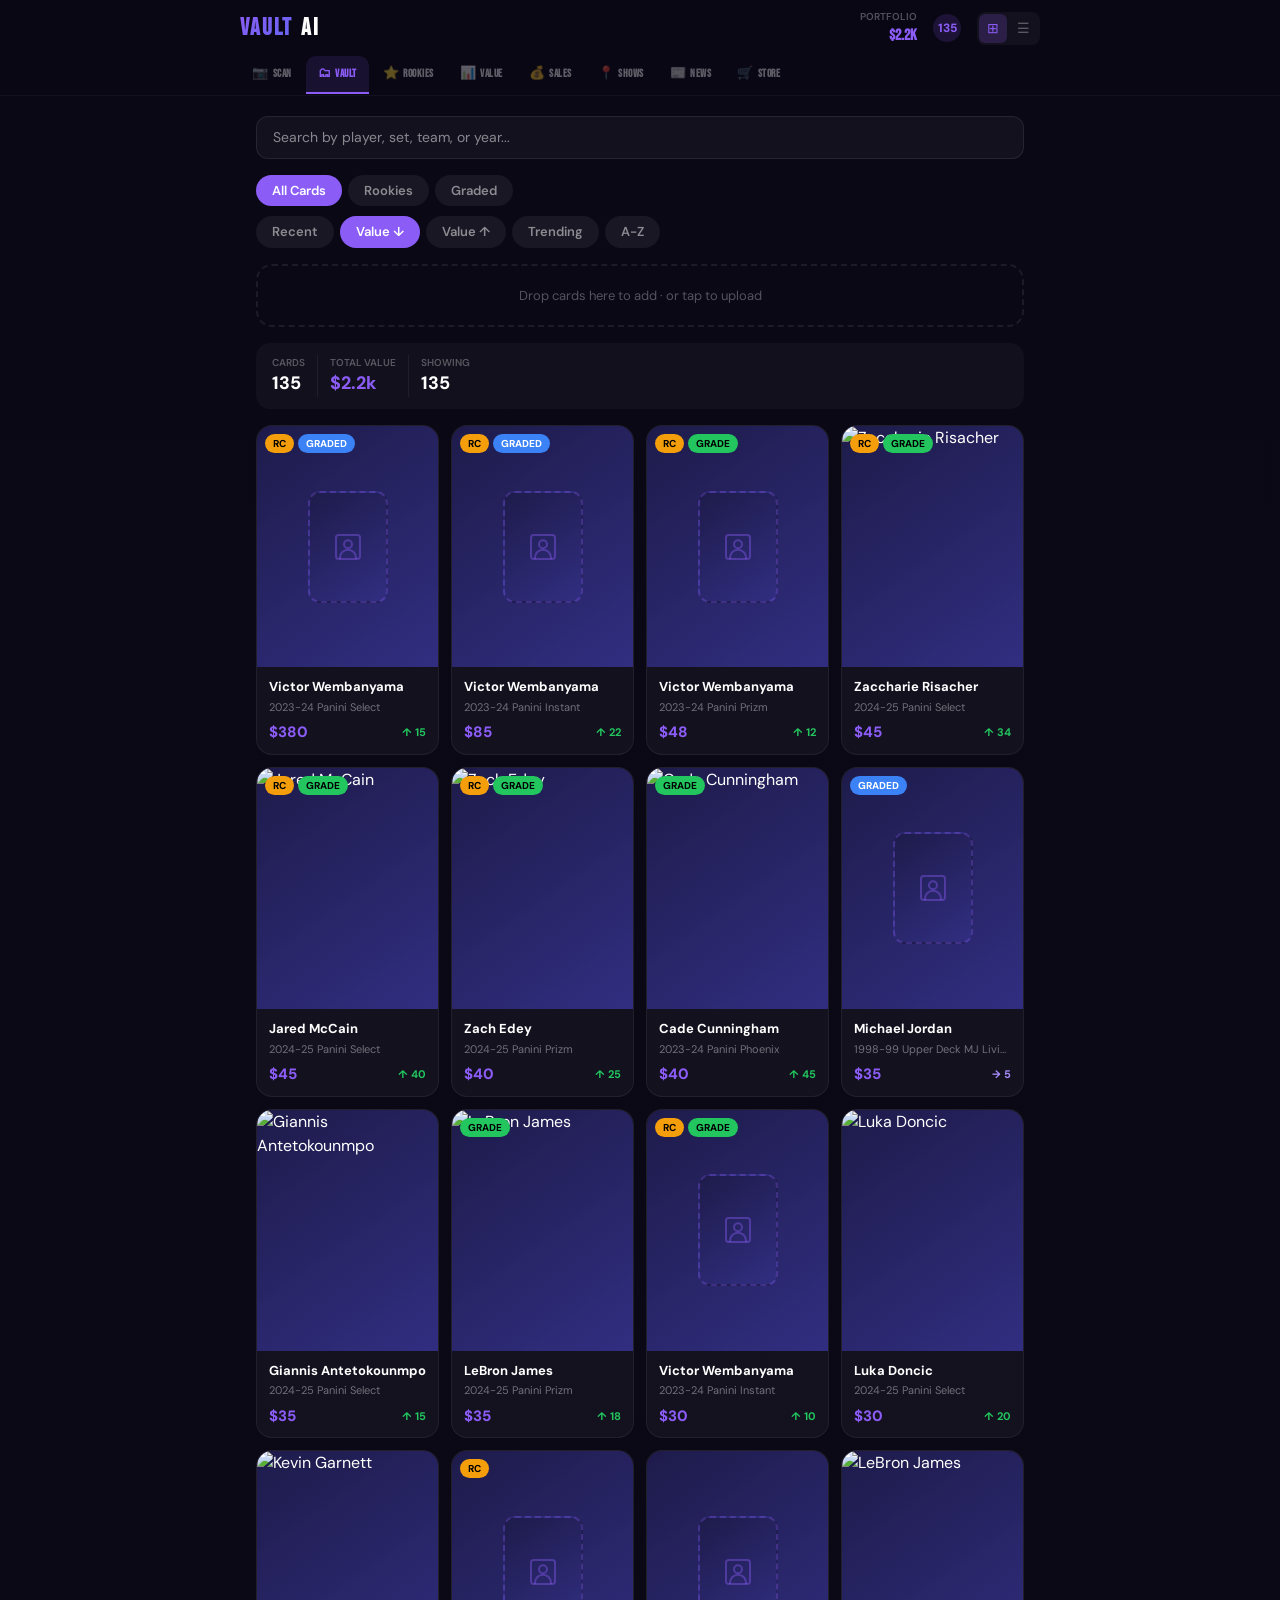
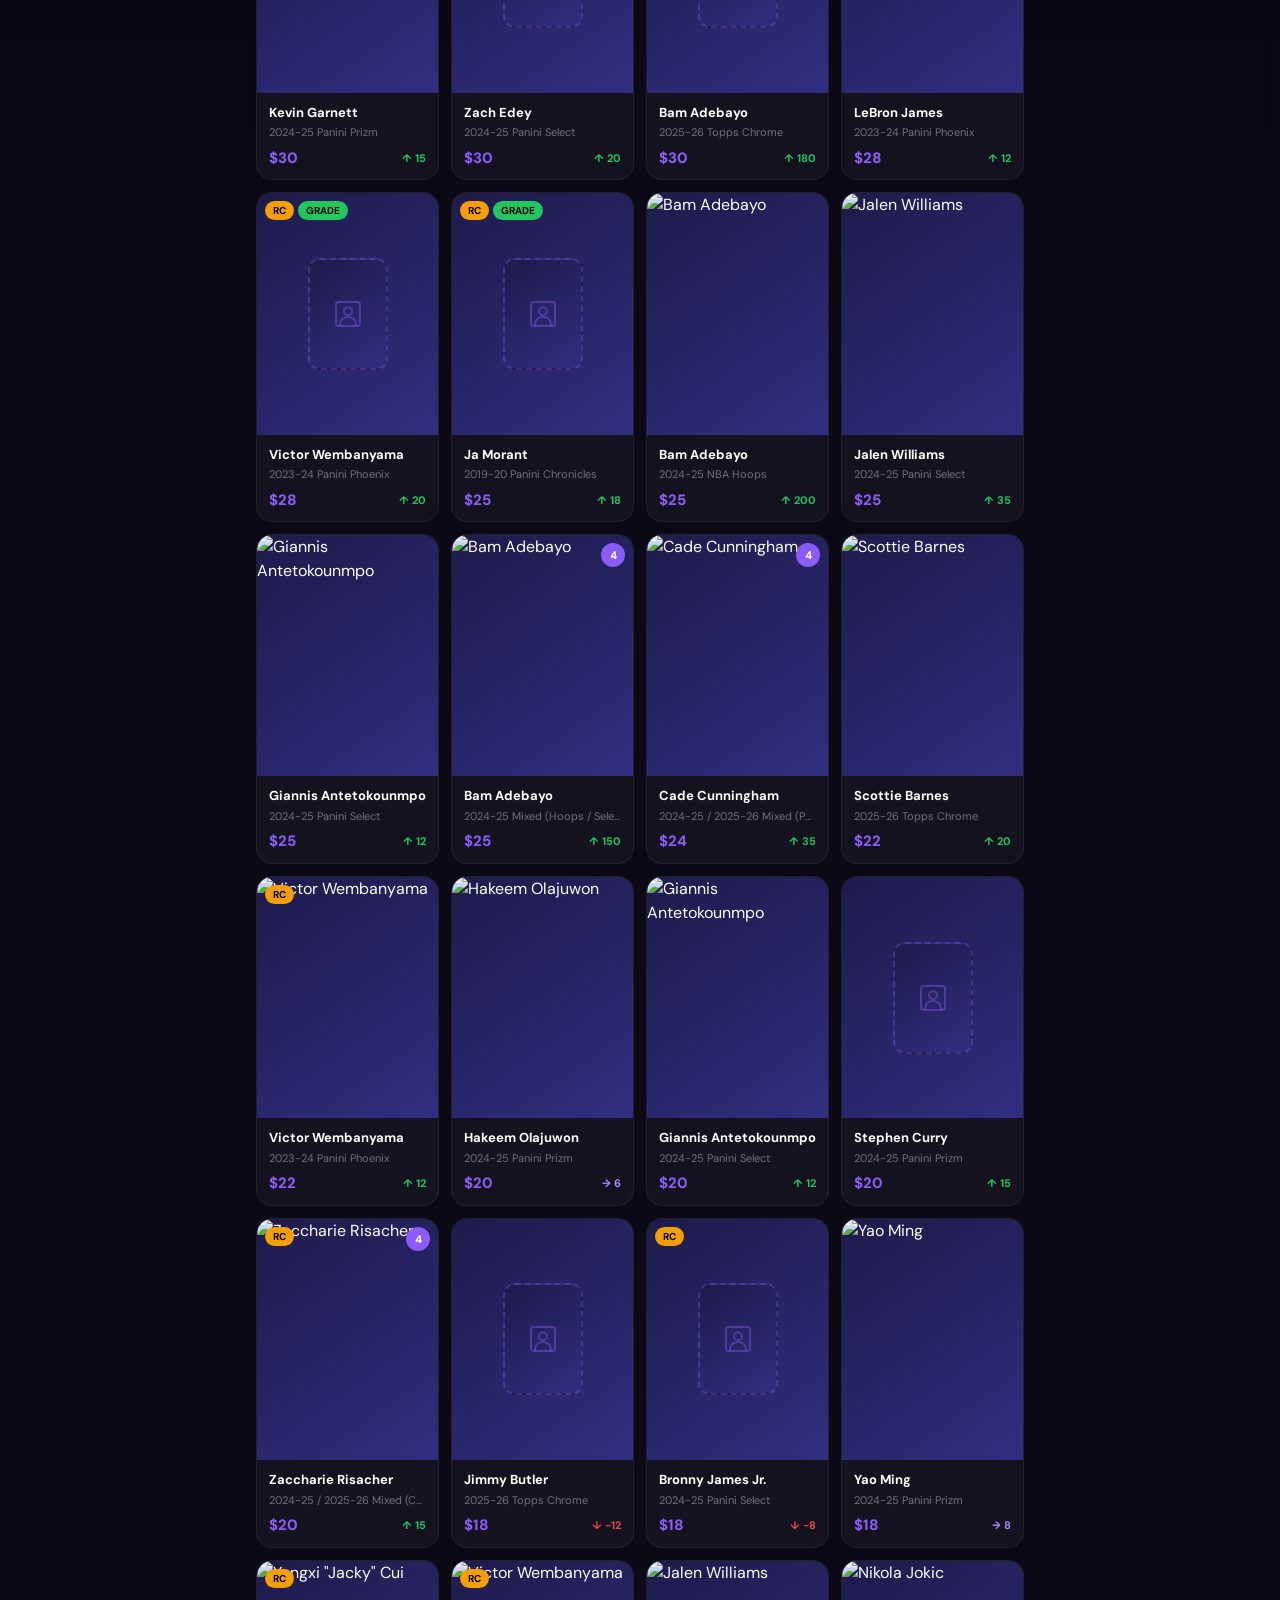
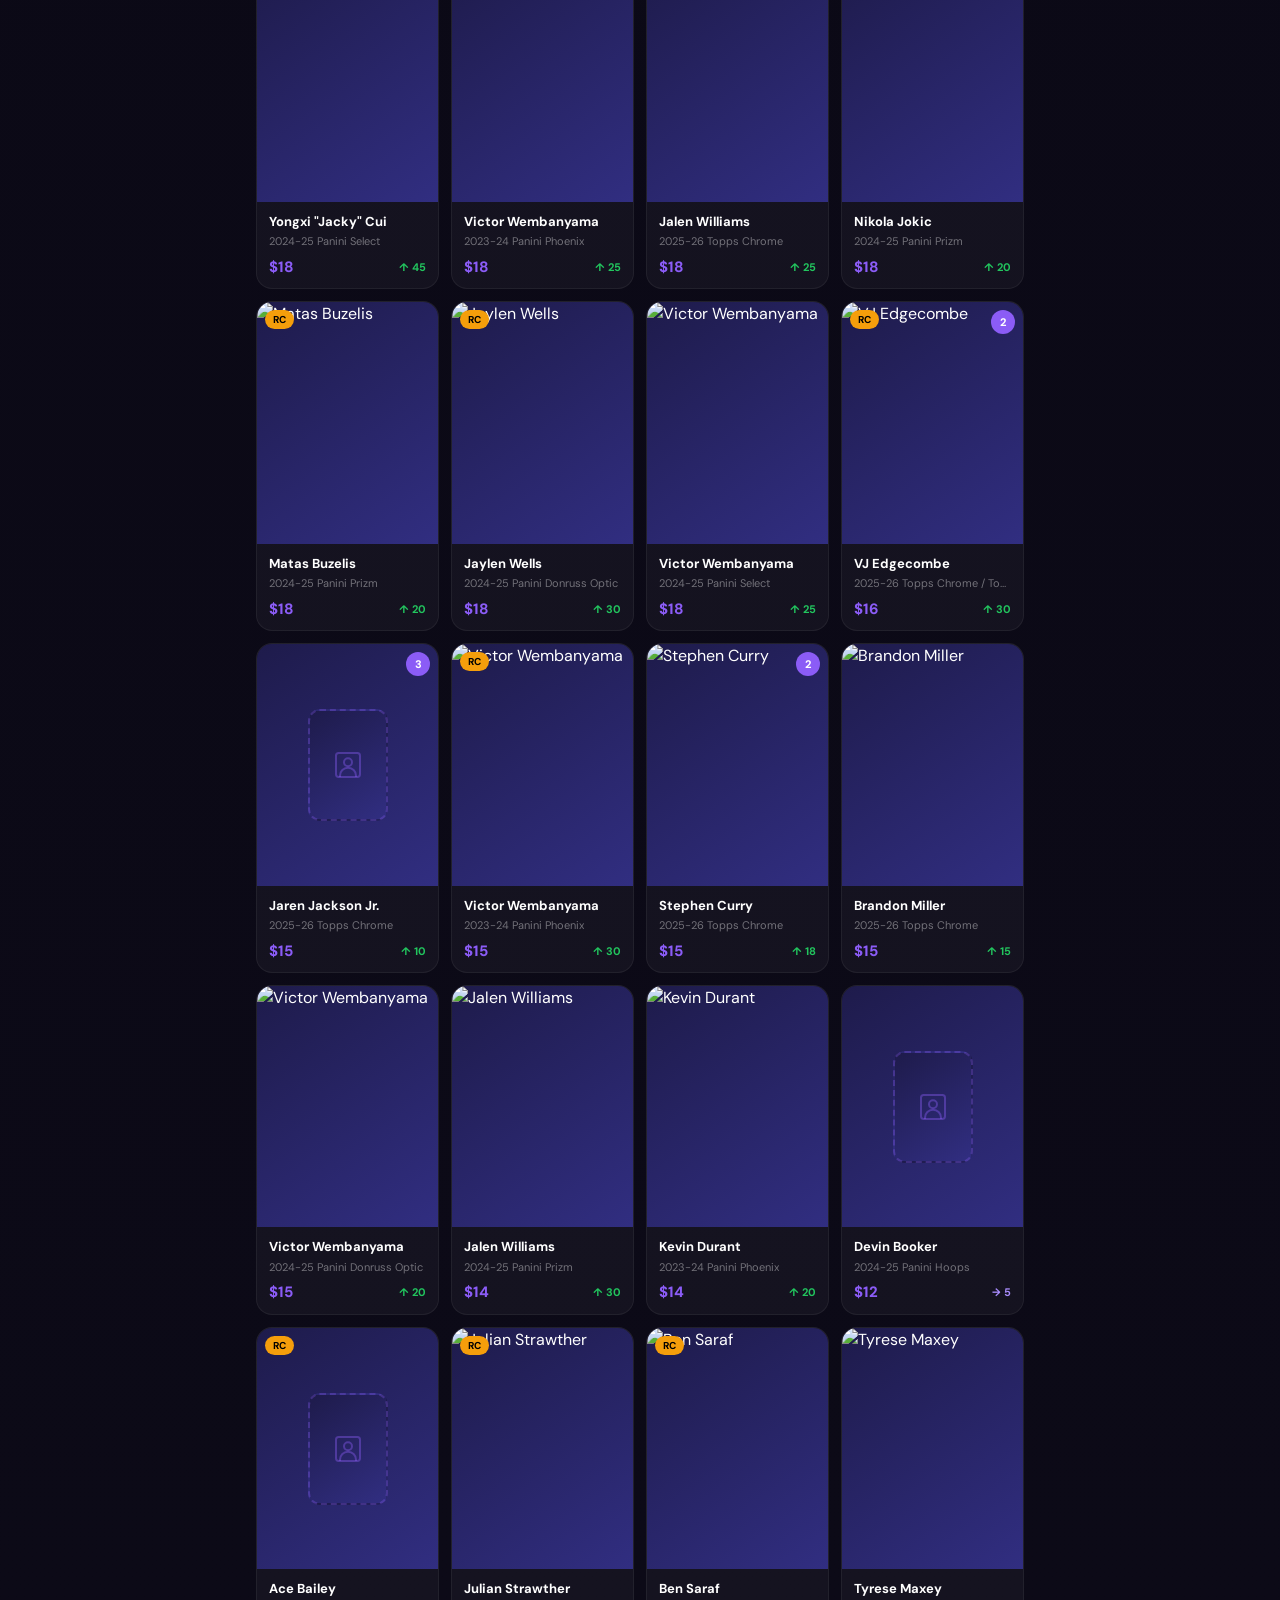
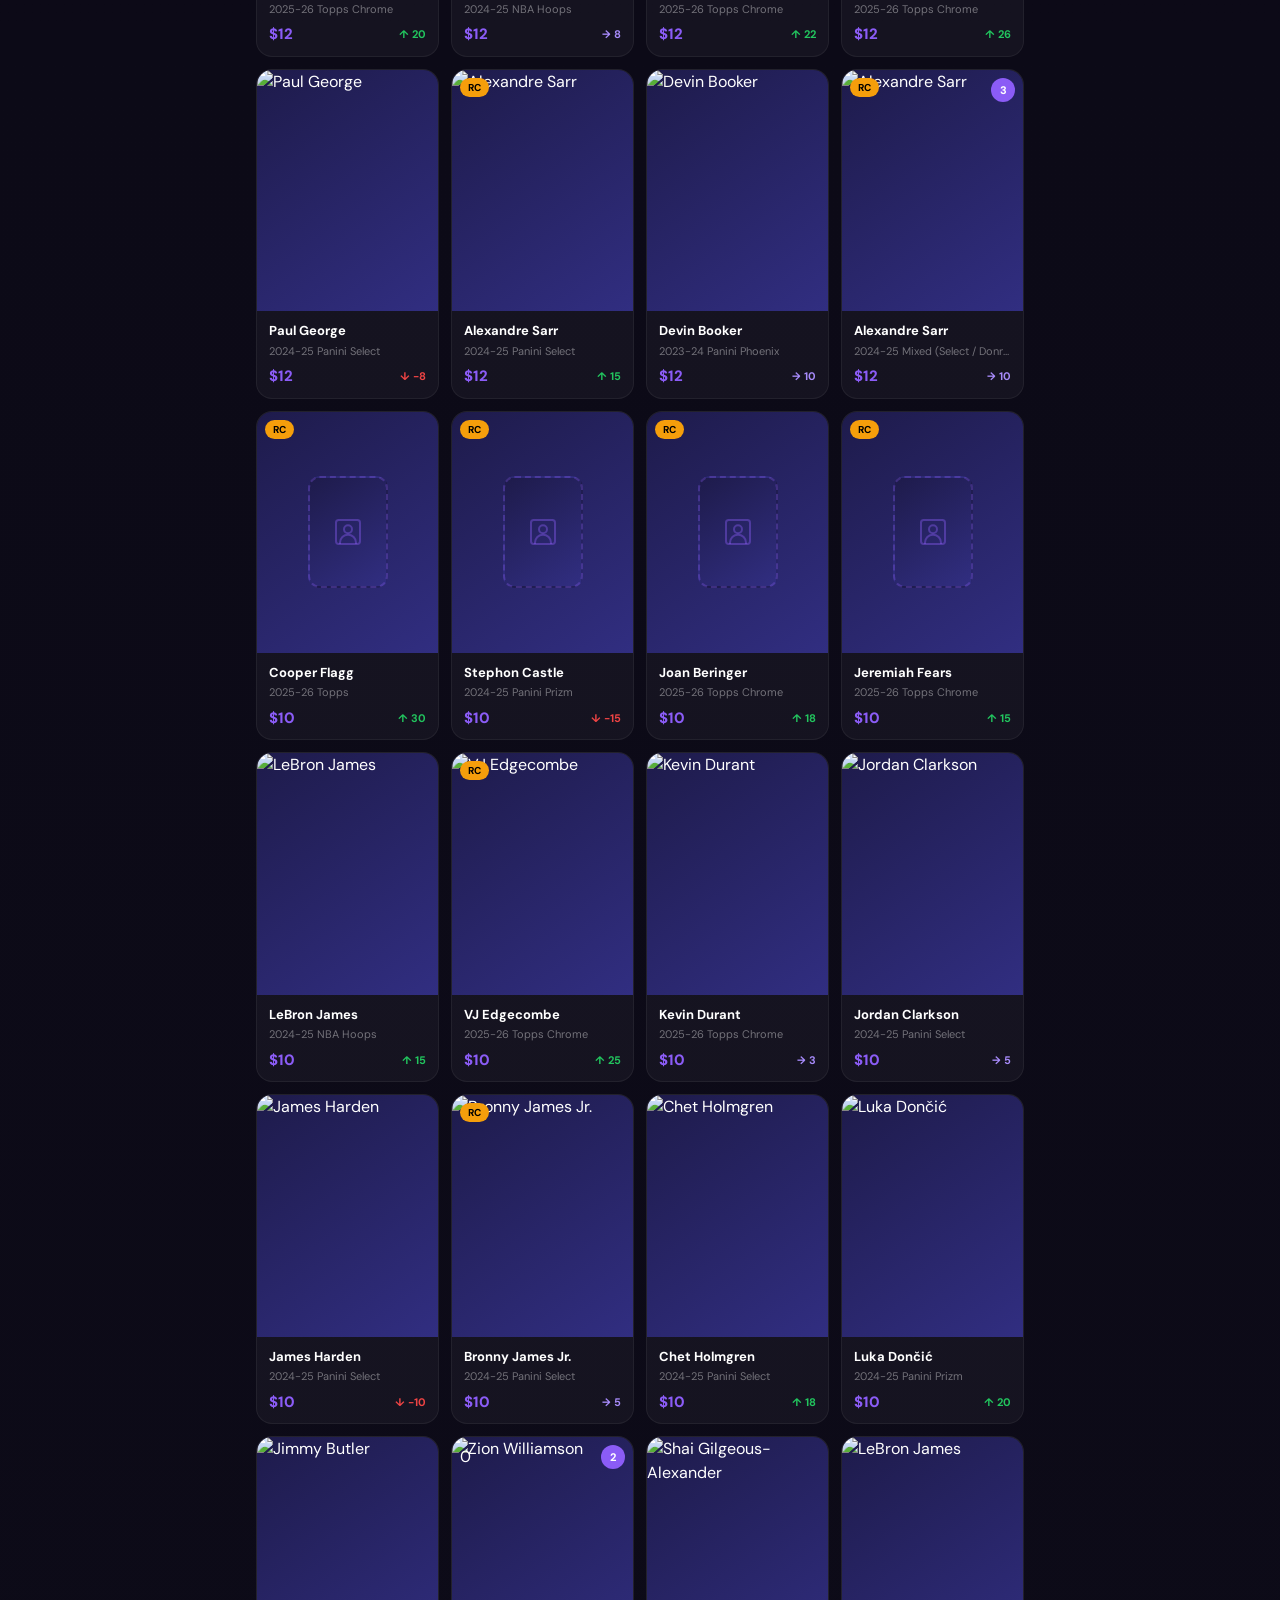
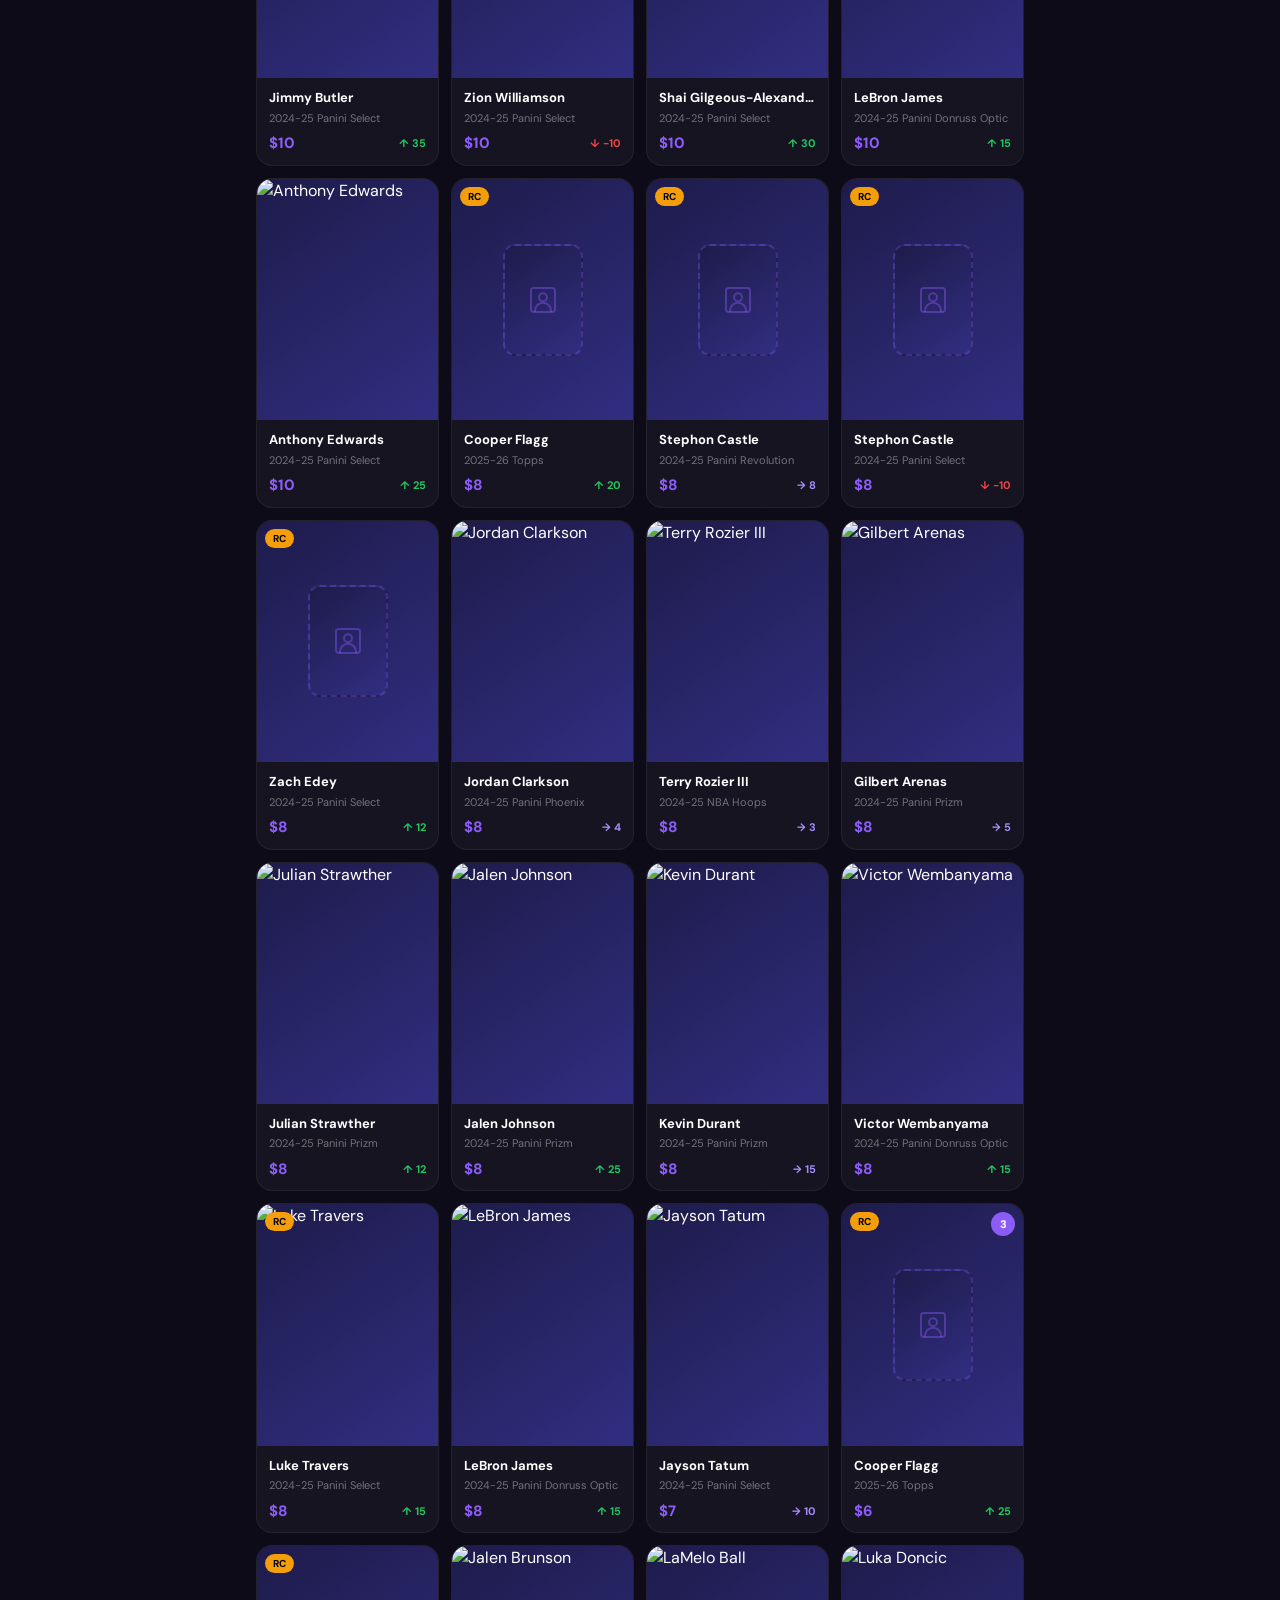
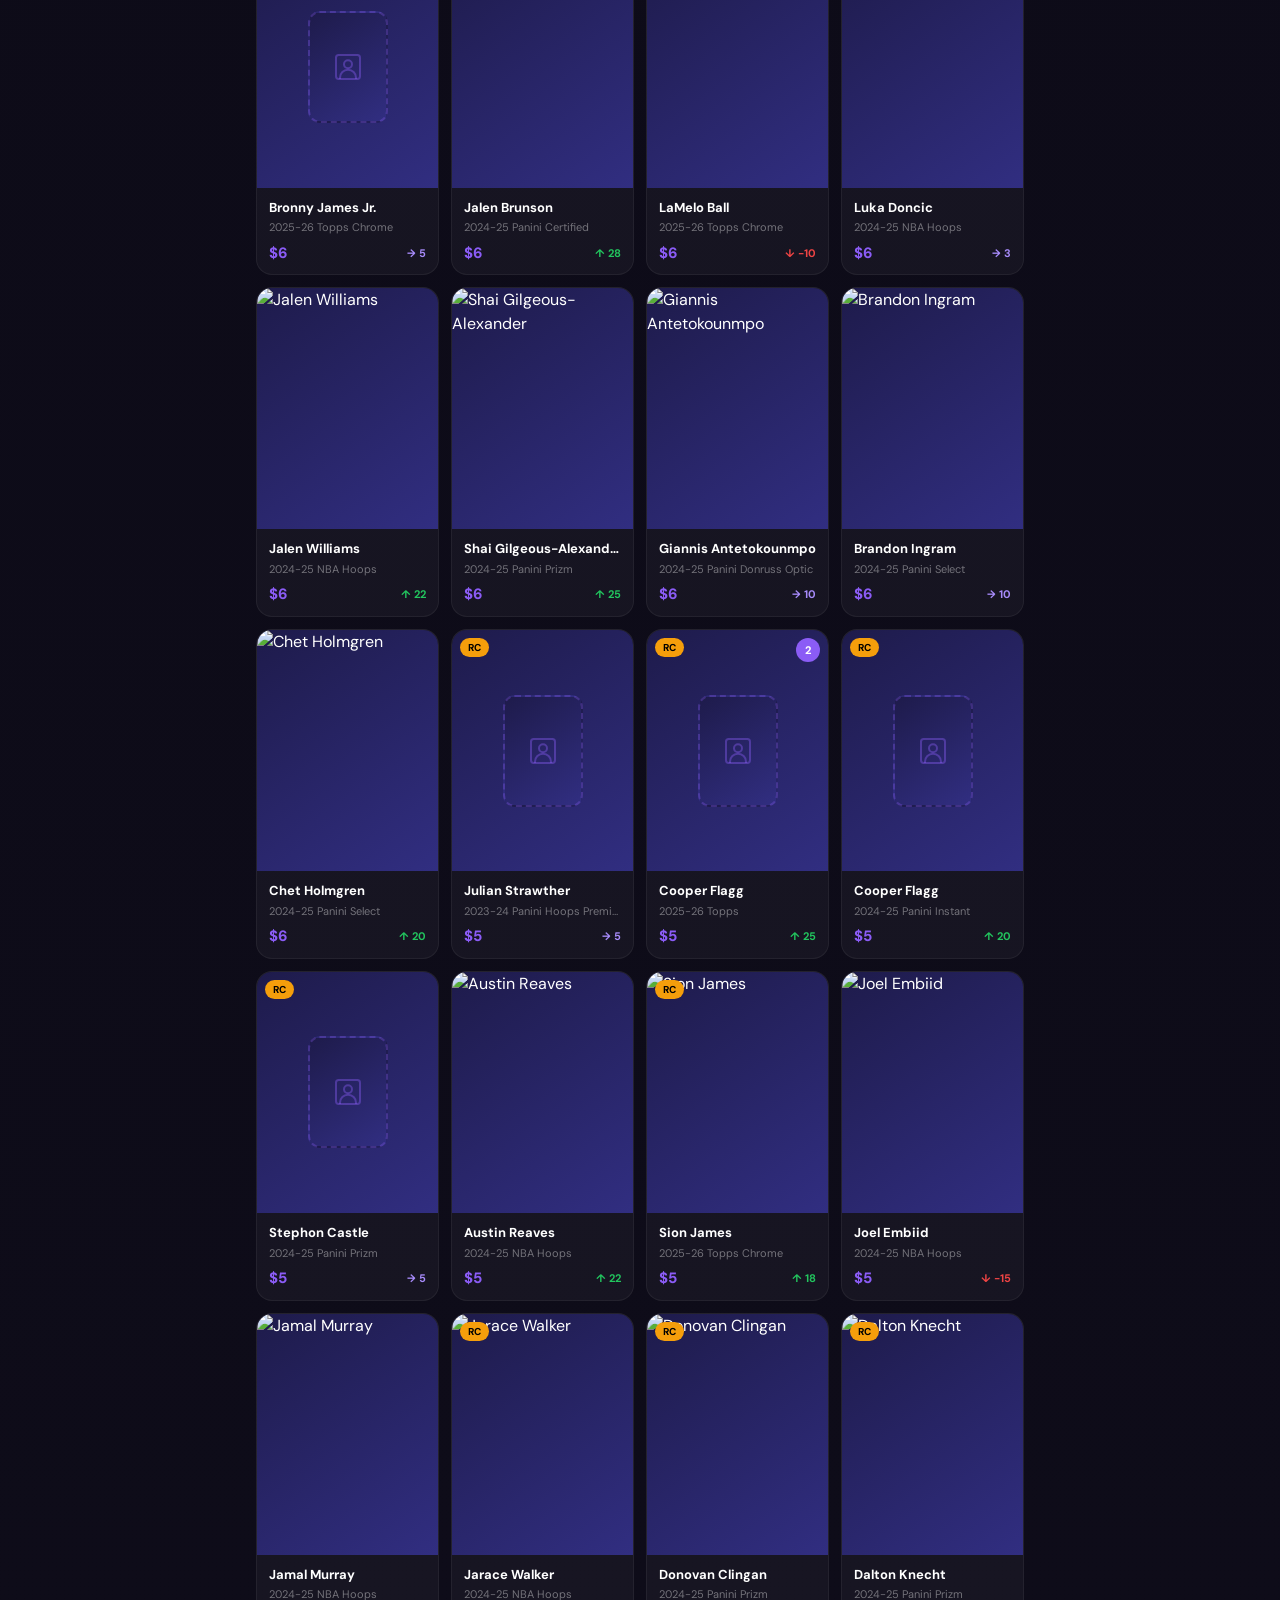
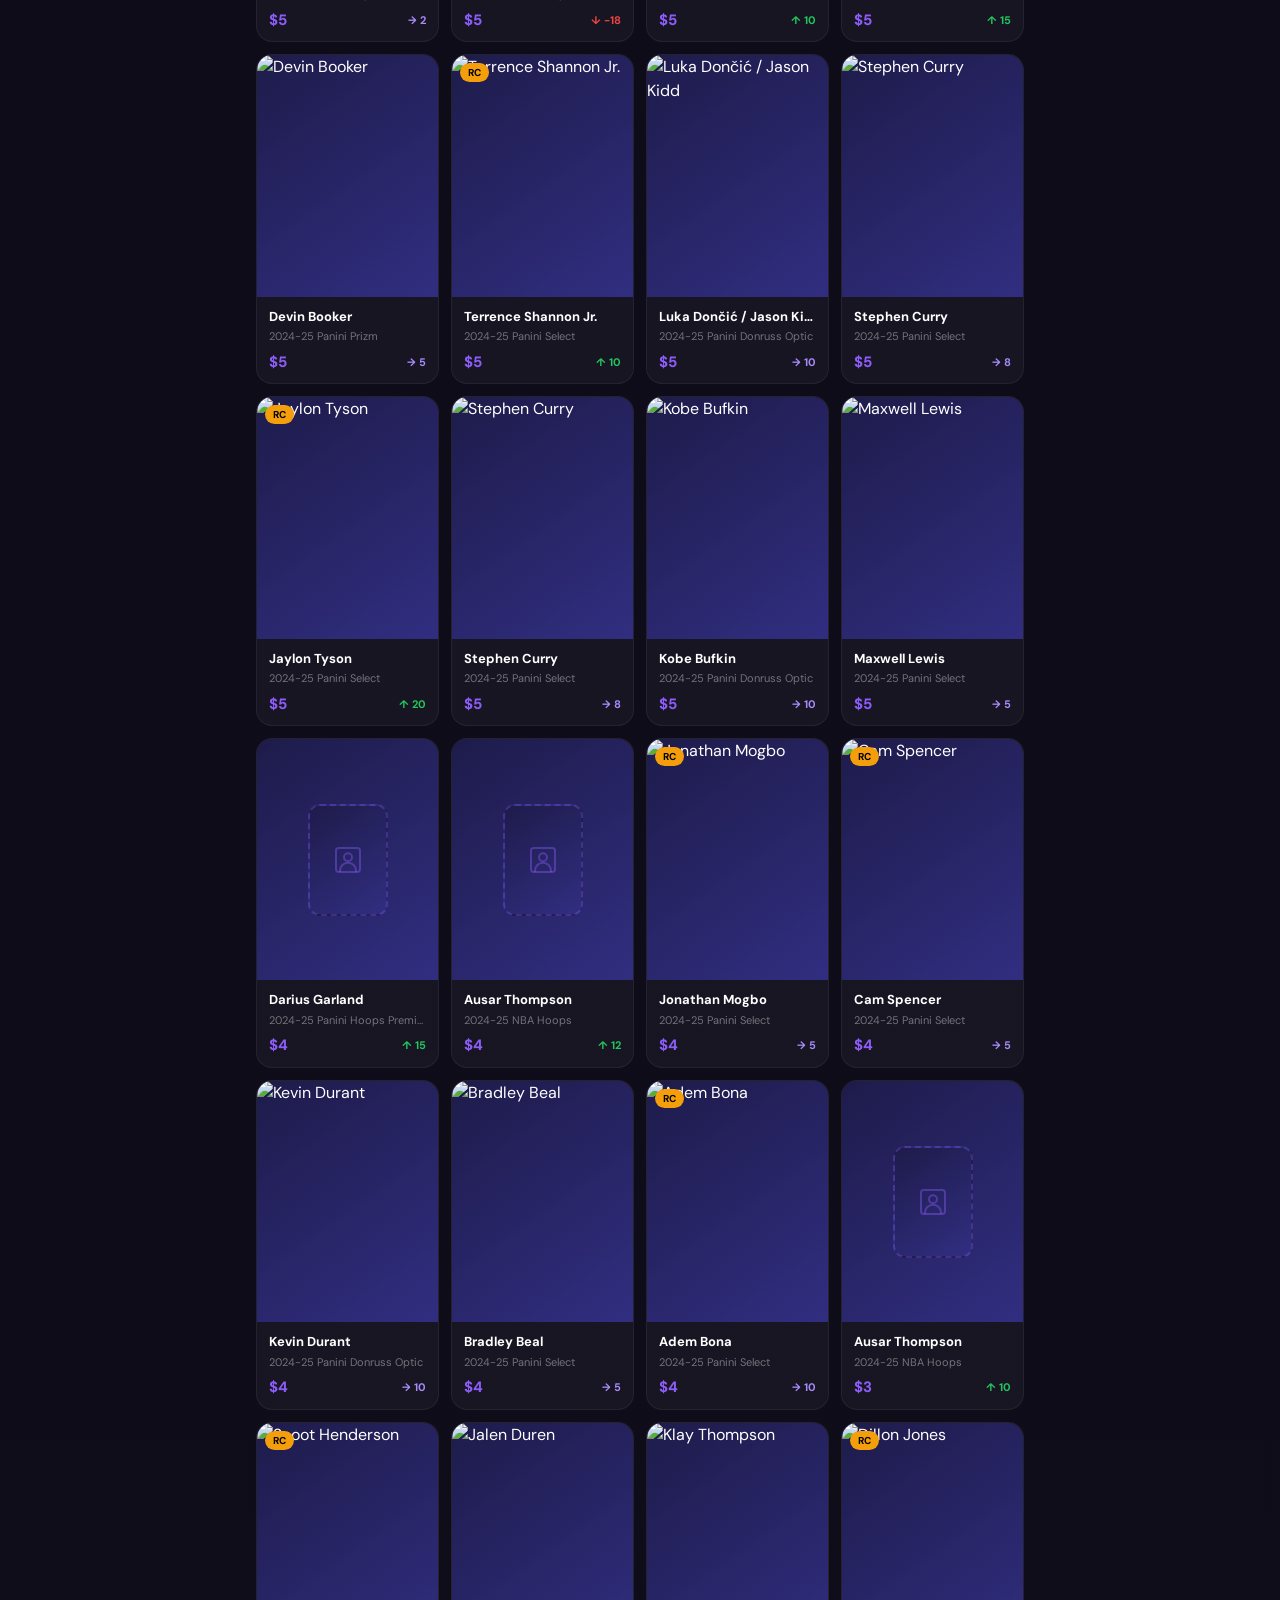
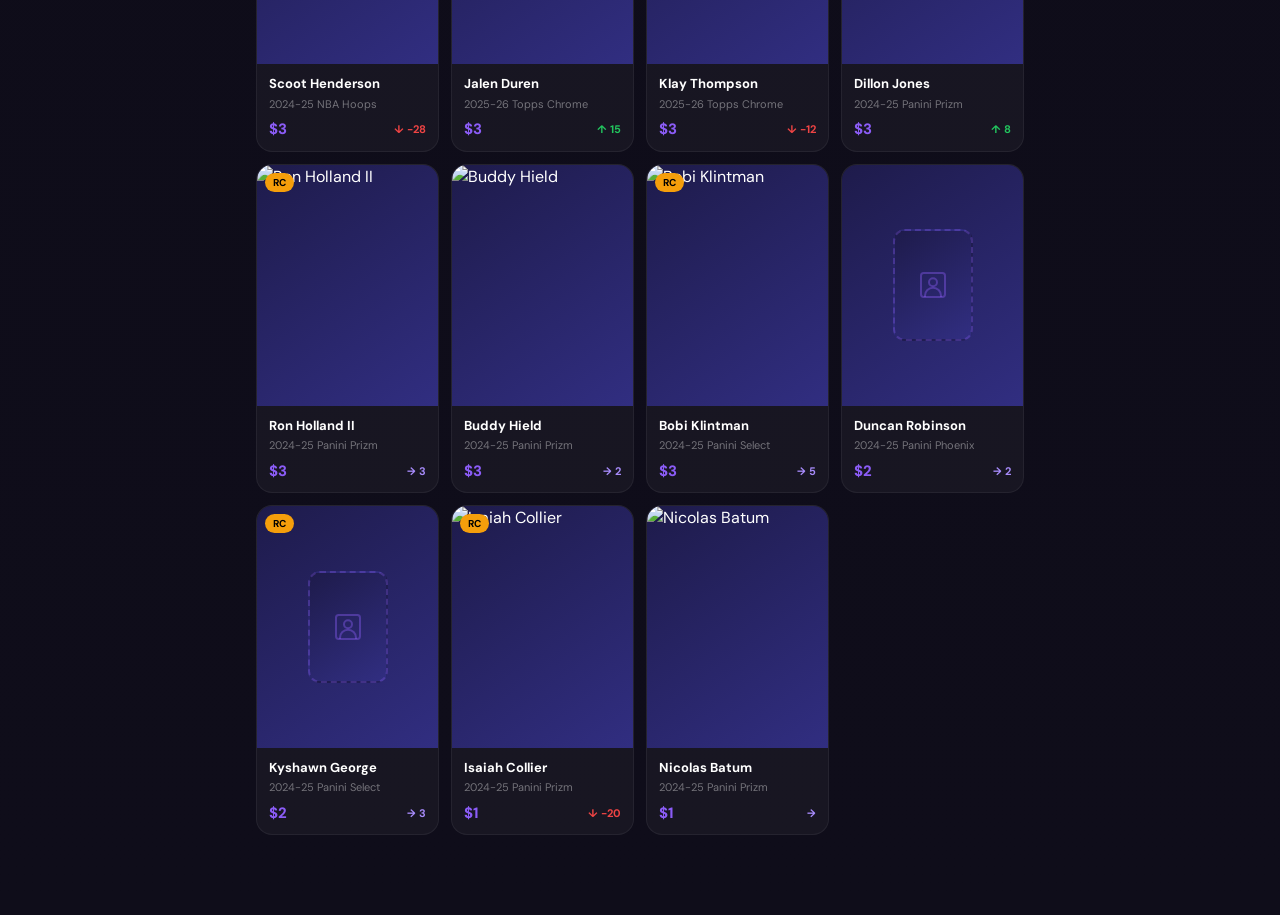
==== commit 160388b6: "Update index.html" ====
--- a/index.html
+++ b/index.html
@@ -34,7 +34,7 @@
 `);for(i=r=0;r<c.length&&!c[r].includes(`DetermineComponentFrameRoot`);)r++;for(;i<l.length&&!l[i].includes(`DetermineComponentFrameRoot`);)i++;if(r===c.length||i===l.length)for(r=c.length-1,i=l.length-1;1<=r&&0<=i&&c[r]!==l[i];)i--;for(;1<=r&&0<=i;r--,i--)if(c[r]!==l[i]){if(r!==1||i!==1)do if(r--,i--,0>i||c[r]!==l[i]){var u=`
 `+c[r].replace(` at new `,` at `);return e.displayName&&u.includes(`<anonymous>`)&&(u=u.replace(`<anonymous>`,e.displayName)),u}while(1<=r&&0<=i);break}}}finally{Ee=!1,Error.prepareStackTrace=n}return(n=e?e.displayName||e.name:``)?Te(n):``}function Oe(e,t){switch(e.tag){case 26:case 27:case 5:return Te(e.type);case 16:return Te(`Lazy`);case 13:return e.child!==t&&t!==null?Te(`Suspense Fallback`):Te(`Suspense`);case 19:return Te(`SuspenseList`);case 0:case 15:return De(e.type,!1);case 11:return De(e.type.render,!1);case 1:return De(e.type,!0);case 31:return Te(`Activity`);default:return``}}function ke(e){try{var t=``,n=null;do t+=Oe(e,n),n=e,e=e.return;while(e);return t}catch(e){return`
 Error generating stack: `+e.message+`
-`+e.stack}}var Ae=Object.prototype.hasOwnProperty,je=t.unstable_scheduleCallback,Me=t.unstable_cancelCallback,Ne=t.unstable_shouldYield,Pe=t.unstable_requestPaint,Fe=t.unstable_now,Ie=t.unstable_getCurrentPriorityLevel,Le=t.unstable_ImmediatePriority,Re=t.unstable_UserBlockingPriority,ze=t.unstable_NormalPriority,Be=t.unstable_LowPriority,Ve=t.unstable_IdlePriority,He=t.log,Ue=t.unstable_setDisableYieldValue,We=null,Ge=null;function Ke(e){if(typeof He==`function`&&Ue(e),Ge&&typeof Ge.setStrictMode==`function`)try{Ge.setStrictMode(We,e)}catch{}}var k=Math.clz32?Math.clz32:Ye,qe=Math.log,Je=Math.LN2;function Ye(e){return e>>>=0,e===0?32:31-(qe(e)/Je|0)|0}var Xe=256,Ze=262144,Qe=4194304;function $e(e){var t=e&42;if(t!==0)return t;switch(e&-e){case 1:return 1;case 2:return 2;case 4:return 4;case 8:return 8;case 16:return 16;case 32:return 32;case 64:return 64;case 128:return 128;case 256:case 512:case 1024:case 2048:case 4096:case 8192:case 16384:case 32768:case 65536:case 131072:return e&261888;case 262144:case 524288:case 1048576:case 2097152:return e&3932160;case 4194304:case 8388608:case 16777216:case 33554432:return e&62914560;case 67108864:return 67108864;case 134217728:return 134217728;case 268435456:return 268435456;case 536870912:return 536870912;case 1073741824:return 0;default:return e}}function et(e,t,n){var r=e.pendingLanes;if(r===0)return 0;var i=0,a=e.suspendedLanes,o=e.pingedLanes;e=e.warmLanes;var s=r&134217727;return s===0?(s=r&~a,s===0?o===0?n||(n=r&~e,n!==0&&(i=$e(n))):i=$e(o):i=$e(s)):(r=s&~a,r===0?(o&=s,o===0?n||(n=s&~e,n!==0&&(i=$e(n))):i=$e(o)):i=$e(r)),i===0?0:t!==0&&t!==i&&(t&a)===0&&(a=i&-i,n=t&-t,a>=n||a===32&&n&4194048)?t:i}function tt(e,t){return(e.pendingLanes&~(e.suspendedLanes&~e.pingedLanes)&t)===0}function nt(e,t){switch(e){case 1:case 2:case 4:case 8:case 64:return t+250;case 16:case 32:case 128:case 256:case 512:case 1024:case 2048:case 4096:case 8192:case 16384:case 32768:case 65536:case 131072:case 262144:case 524288:case 1048576:case 2097152:return t+5e3;case 4194304:case 8388608:case 16777216:case 33554432:return-1;case 67108864:case 134217728:case 268435456:case 536870912:case 1073741824:return-1;default:return-1}}function rt(){var e=Qe;return Qe<<=1,!(Qe&62914560)&&(Qe=4194304),e}function it(e){for(var t=[],n=0;31>n;n++)t.push(e);return t}function at(e,t){e.pendingLanes|=t,t!==268435456&&(e.suspendedLanes=0,e.pingedLanes=0,e.warmLanes=0)}function ot(e,t,n,r,i,a){var o=e.pendingLanes;e.pendingLanes=n,e.suspendedLanes=0,e.pingedLanes=0,e.warmLanes=0,e.expiredLanes&=n,e.entangledLanes&=n,e.errorRecoveryDisabledLanes&=n,e.shellSuspendCounter=0;var s=e.entanglements,c=e.expirationTimes,l=e.hiddenUpdates;for(n=o&~n;0<n;){var u=31-k(n),d=1<<u;s[u]=0,c[u]=-1;var f=l[u];if(f!==null)for(l[u]=null,u=0;u<f.length;u++){var p=f[u];p!==null&&(p.lane&=-536870913)}n&=~d}r!==0&&st(e,r,0),a!==0&&i===0&&e.tag!==0&&(e.suspendedLanes|=a&~(o&~t))}function st(e,t,n){e.pendingLanes|=t,e.suspendedLanes&=~t;var r=31-k(t);e.entangledLanes|=t,e.entanglements[r]=e.entanglements[r]|1073741824|n&261930}function ct(e,t){var n=e.entangledLanes|=t;for(e=e.entanglements;n;){var r=31-k(n),i=1<<r;i&t|e[r]&t&&(e[r]|=t),n&=~i}}function lt(e,t){var n=t&-t;return n=n&42?1:ut(n),(n&(e.suspendedLanes|t))===0?n:0}function ut(e){switch(e){case 2:e=1;break;case 8:e=4;break;case 32:e=16;break;case 256:case 512:case 1024:case 2048:case 4096:case 8192:case 16384:case 32768:case 65536:case 131072:case 262144:case 524288:case 1048576:case 2097152:case 4194304:case 8388608:case 16777216:case 33554432:e=128;break;case 268435456:e=134217728;break;default:e=0}return e}function dt(e){return e&=-e,2<e?8<e?e&134217727?32:268435456:8:2}function ft(){var e=D.p;return e===0?(e=window.event,e===void 0?32:mp(e.type)):e}function pt(e,t){var n=D.p;try{return D.p=e,t()}finally{D.p=n}}var mt=Math.random().toString(36).slice(2),ht=`__reactFiber$`+mt,gt=`__reactProps$`+mt,_t=`__reactContainer$`+mt,vt=`__reactEvents$`+mt,yt=`__reactListeners$`+mt,bt=`__reactHandles$`+mt,xt=`__reactResources$`+mt,St=`__reactMarker$`+mt;function Ct(e){delete e[ht],delete e[gt],delete e[vt],delete e[yt],delete e[bt]}function wt(e){var t=e[ht];if(t)return t;for(var n=e.parentNode;n;){if(t=n[_t]||n[ht]){if(n=t.alternate,t.child!==null||n!==null&&n.child!==null)for(e=df(e);e!==null;){if(n=e[ht])return n;e=df(e)}return t}e=n,n=e.parentNode}return null}function Tt(e){if(e=e[ht]||e[_t]){var t=e.tag;if(t===5||t===6||t===13||t===31||t===26||t===27||t===3)return e}return null}function Et(e){var t=e.tag;if(t===5||t===26||t===27||t===6)return e.stateNode;throw Error(i(33))}function Dt(e){var t=e[xt];return t||=e[xt]={hoistableStyles:new Map,hoistableScripts:new Map},t}function Ot(e){e[St]=!0}var kt=new Set,At={};function jt(e,t){Mt(e,t),Mt(e+`Capture`,t)}function Mt(e,t){for(At[e]=t,e=0;e<t.length;e++)kt.add(t[e])}var Nt=RegExp(`^[:A-Z_a-z\\u00C0-\\u00D6\\u00D8-\\u00F6\\u00F8-\\u02FF\\u0370-\\u037D\\u037F-\\u1FFF\\u200C-\\u200D\\u2070-\\u218F\\u2C00-\\u2FEF\\u3001-\\uD7FF\\uF900-\\uFDCF\\uFDF0-\\uFFFD][:A-Z_a-z\\u00C0-\\u00D6\\u00D8-\\u00F6\\u00F8-\\u02FF\\u0370-\\u037D\\u037F-\\u1FFF\\u200C-\\u200D\\u2070-\\u218F\\u2C00-\\u2FEF\\u3001-\\uD7FF\\uF900-\\uFDCF\\uFDF0-\\uFFFD\\-.0-9\\u00B7\\u0300-\\u036F\\u203F-\\u2040]*$`),Pt={},Ft={};function It(e){return Ae.call(Ft,e)?!0:Ae.call(Pt,e)?!1:Nt.test(e)?Ft[e]=!0:(Pt[e]=!0,!1)}function Lt(e,t,n){if(It(t))if(n===null)e.removeAttribute(t);else{switch(typeof n){case`undefined`:case`function`:case`symbol`:e.removeAttribute(t);return;case`boolean`:var r=t.toLowerCase().slice(0,5);if(r!==`data-`&&r!==`aria-`){e.removeAttribute(t);return}}e.setAttribute(t,``+n)}}function Rt(e,t,n){if(n===null)e.removeAttribute(t);else{switch(typeof n){case`undefined`:case`function`:case`symbol`:case`boolean`:e.removeAttribute(t);return}e.setAttribute(t,``+n)}}function zt(e,t,n,r){if(r===null)e.removeAttribute(n);else{switch(typeof r){case`undefined`:case`function`:case`symbol`:case`boolean`:e.removeAttribute(n);return}e.setAttributeNS(t,n,``+r)}}function Bt(e){switch(typeof e){case`bigint`:case`boolean`:case`number`:case`string`:case`undefined`:return e;case`object`:return e;default:return``}}function Vt(e){var t=e.type;return(e=e.nodeName)&&e.toLowerCase()===`input`&&(t===`checkbox`||t===`radio`)}function Ht(e,t,n){var r=Object.getOwnPropertyDescriptor(e.constructor.prototype,t);if(!e.hasOwnProperty(t)&&r!==void 0&&typeof r.get==`function`&&typeof r.set==`function`){var i=r.get,a=r.set;return Object.defineProperty(e,t,{configurable:!0,get:function(){return i.call(this)},set:function(e){n=``+e,a.call(this,e)}}),Object.defineProperty(e,t,{enumerable:r.enumerable}),{getValue:function(){return n},setValue:function(e){n=``+e},stopTracking:function(){e._valueTracker=null,delete e[t]}}}}function Ut(e){if(!e._valueTracker){var t=Vt(e)?`checked`:`value`;e._valueTracker=Ht(e,t,``+e[t])}}function Wt(e){if(!e)return!1;var t=e._valueTracker;if(!t)return!0;var n=t.getValue(),r=``;return e&&(r=Vt(e)?e.checked?`true`:`false`:e.value),e=r,e===n?!1:(t.setValue(e),!0)}function Gt(e){if(e||=typeof document<`u`?document:void 0,e===void 0)return null;try{return e.activeElement||e.body}catch{return e.body}}var Kt=/[\n"\\]/g;function qt(e){return e.replace(Kt,function(e){return`\\`+e.charCodeAt(0).toString(16)+` `})}function Jt(e,t,n,r,i,a,o,s){e.name=``,o!=null&&typeof o!=`function`&&typeof o!=`symbol`&&typeof o!=`boolean`?e.type=o:e.removeAttribute(`type`),t==null?o!==`submit`&&o!==`reset`||e.removeAttribute(`value`):o===`number`?(t===0&&e.value===``||e.value!=t)&&(e.value=``+Bt(t)):e.value!==``+Bt(t)&&(e.value=``+Bt(t)),t==null?n==null?r!=null&&e.removeAttribute(`value`):Xt(e,o,Bt(n)):Xt(e,o,Bt(t)),i==null&&a!=null&&(e.defaultChecked=!!a),i!=null&&(e.checked=i&&typeof i!=`function`&&typeof i!=`symbol`),s!=null&&typeof s!=`function`&&typeof s!=`symbol`&&typeof s!=`boolean`?e.name=``+Bt(s):e.removeAttribute(`name`)}function Yt(e,t,n,r,i,a,o,s){if(a!=null&&typeof a!=`function`&&typeof a!=`symbol`&&typeof a!=`boolean`&&(e.type=a),t!=null||n!=null){if(!(a!==`submit`&&a!==`reset`||t!=null)){Ut(e);return}n=n==null?``:``+Bt(n),t=t==null?n:``+Bt(t),s||t===e.value||(e.value=t),e.defaultValue=t}r??=i,r=typeof r!=`function`&&typeof r!=`symbol`&&!!r,e.checked=s?e.checked:!!r,e.defaultChecked=!!r,o!=null&&typeof o!=`function`&&typeof o!=`symbol`&&typeof o!=`boolean`&&(e.name=o),Ut(e)}function Xt(e,t,n){t===`number`&&Gt(e.ownerDocument)===e||e.defaultValue===``+n||(e.defaultValue=``+n)}function Zt(e,t,n,r){if(e=e.options,t){t={};for(var i=0;i<n.length;i++)t[`$`+n[i]]=!0;for(n=0;n<e.length;n++)i=t.hasOwnProperty(`$`+e[n].value),e[n].selected!==i&&(e[n].selected=i),i&&r&&(e[n].defaultSelected=!0)}else{for(n=``+Bt(n),t=null,i=0;i<e.length;i++){if(e[i].value===n){e[i].selected=!0,r&&(e[i].defaultSelected=!0);return}t!==null||e[i].disabled||(t=e[i])}t!==null&&(t.selected=!0)}}function Qt(e,t,n){if(t!=null&&(t=``+Bt(t),t!==e.value&&(e.value=t),n==null)){e.defaultValue!==t&&(e.defaultValue=t);return}e.defaultValue=n==null?``:``+Bt(n)}function $t(e,t,n,r){if(t==null){if(r!=null){if(n!=null)throw Error(i(92));if(le(r)){if(1<r.length)throw Error(i(93));r=r[0]}n=r}n??=``,t=n}n=Bt(t),e.defaultValue=n,r=e.textContent,r===n&&r!==``&&r!==null&&(e.value=r),Ut(e)}function en(e,t){if(t){var n=e.firstChild;if(n&&n===e.lastChild&&n.nodeType===3){n.nodeValue=t;return}}e.textContent=t}var tn=new Set(`animationIterationCount aspectRatio borderImageOutset borderImageSlice borderImageWidth boxFlex boxFlexGroup boxOrdinalGroup columnCount columns flex flexGrow flexPositive flexShrink flexNegative flexOrder gridArea gridRow gridRowEnd gridRowSpan gridRowStart gridColumn gridColumnEnd gridColumnSpan gridColumnStart fontWeight lineClamp lineHeight opacity order orphans scale tabSize widows zIndex zoom fillOpacity floodOpacity stopOpacity strokeDasharray strokeDashoffset strokeMiterlimit strokeOpacity strokeWidth MozAnimationIterationCount MozBoxFlex MozBoxFlexGroup MozLineClamp msAnimationIterationCount msFlex msZoom msFlexGrow msFlexNegative msFlexOrder msFlexPositive msFlexShrink msGridColumn msGridColumnSpan msGridRow msGridRowSpan WebkitAnimationIterationCount WebkitBoxFlex WebKitBoxFlexGroup WebkitBoxOrdinalGroup WebkitColumnCount WebkitColumns WebkitFlex WebkitFlexGrow WebkitFlexPositive WebkitFlexShrink WebkitLineClamp`.split(` `));function nn(e,t,n){var r=t.indexOf(`--`)===0;n==null||typeof n==`boolean`||n===``?r?e.setProperty(t,``):t===`float`?e.cssFloat=``:e[t]=``:r?e.setProperty(t,n):typeof n!=`number`||n===0||tn.has(t)?t===`float`?e.cssFloat=n:e[t]=(``+n).trim():e[t]=n+`px`}function rn(e,t,n){if(t!=null&&typeof t!=`object`)throw Error(i(62));if(e=e.style,n!=null){for(var r in n)!n.hasOwnProperty(r)||t!=null&&t.hasOwnProperty(r)||(r.indexOf(`--`)===0?e.setProperty(r,``):r===`float`?e.cssFloat=``:e[r]=``);for(var a in t)r=t[a],t.hasOwnProperty(a)&&n[a]!==r&&nn(e,a,r)}else for(var o in t)t.hasOwnProperty(o)&&nn(e,o,t[o])}function an(e){if(e.indexOf(`-`)===-1)return!1;switch(e){case`annotation-xml`:case`color-profile`:case`font-face`:case`font-face-src`:case`font-face-uri`:case`font-face-format`:case`font-face-name`:case`missing-glyph`:return!1;default:return!0}}var on=new Map([[`acceptCharset`,`accept-charset`],[`htmlFor`,`for`],[`httpEquiv`,`http-equiv`],[`crossOrigin`,`crossorigin`],[`accentHeight`,`accent-height`],[`alignmentBaseline`,`alignment-baseline`],[`arabicForm`,`arabic-form`],[`baselineShift`,`baseline-shift`],[`capHeight`,`cap-height`],[`clipPath`,`clip-path`],[`clipRule`,`clip-rule`],[`colorInterpolation`,`color-interpolation`],[`colorInterpolationFilters`,`color-interpolation-filters`],[`colorProfile`,`color-profile`],[`colorRendering`,`color-rendering`],[`dominantBaseline`,`dominant-baseline`],[`enableBackground`,`enable-background`],[`fillOpacity`,`fill-opacity`],[`fillRule`,`fill-rule`],[`floodColor`,`flood-color`],[`floodOpacity`,`flood-opacity`],[`fontFamily`,`font-family`],[`fontSize`,`font-size`],[`fontSizeAdjust`,`font-size-adjust`],[`fontStretch`,`font-stretch`],[`fontStyle`,`font-style`],[`fontVariant`,`font-variant`],[`fontWeight`,`font-weight`],[`glyphName`,`glyph-name`],[`glyphOrientationHorizontal`,`glyph-orientation-horizontal`],[`glyphOrientationVertical`,`glyph-orientation-vertical`],[`horizAdvX`,`horiz-adv-x`],[`horizOriginX`,`horiz-origin-x`],[`imageRendering`,`image-rendering`],[`letterSpacing`,`letter-spacing`],[`lightingColor`,`lighting-color`],[`markerEnd`,`marker-end`],[`markerMid`,`marker-mid`],[`markerStart`,`marker-start`],[`overlinePosition`,`overline-position`],[`overlineThickness`,`overline-thickness`],[`paintOrder`,`paint-order`],[`panose-1`,`panose-1`],[`pointerEvents`,`pointer-events`],[`renderingIntent`,`rendering-intent`],[`shapeRendering`,`shape-rendering`],[`stopColor`,`stop-color`],[`stopOpacity`,`stop-opacity`],[`strikethroughPosition`,`strikethrough-position`],[`strikethroughThickness`,`strikethrough-thickness`],[`strokeDasharray`,`stroke-dasharray`],[`strokeDashoffset`,`stroke-dashoffset`],[`strokeLinecap`,`stroke-linecap`],[`strokeLinejoin`,`stroke-linejoin`],[`strokeMiterlimit`,`stroke-miterlimit`],[`strokeOpacity`,`stroke-opacity`],[`strokeWidth`,`stroke-width`],[`textAnchor`,`text-anchor`],[`textDecoration`,`text-decoration`],[`textRendering`,`text-rendering`],[`transformOrigin`,`transform-origin`],[`underlinePosition`,`underline-position`],[`underlineThickness`,`underline-thickness`],[`unicodeBidi`,`unicode-bidi`],[`unicodeRange`,`unicode-range`],[`unitsPerEm`,`units-per-em`],[`vAlphabetic`,`v-alphabetic`],[`vHanging`,`v-hanging`],[`vIdeographic`,`v-ideographic`],[`vMathematical`,`v-mathematical`],[`vectorEffect`,`vector-effect`],[`vertAdvY`,`vert-adv-y`],[`vertOriginX`,`vert-origin-x`],[`vertOriginY`,`vert-origin-y`],[`wordSpacing`,`word-spacing`],[`writingMode`,`writing-mode`],[`xmlnsXlink`,`xmlns:xlink`],[`xHeight`,`x-height`]]),sn=/^[\u0000-\u001F ]*j[\r\n\t]*a[\r\n\t]*v[\r\n\t]*a[\r\n\t]*s[\r\n\t]*c[\r\n\t]*r[\r\n\t]*i[\r\n\t]*p[\r\n\t]*t[\r\n\t]*:/i;function cn(e){return sn.test(``+e)?`javascript:throw new Error('React has blocked a javascript: URL as a security precaution.')`:e}function ln(){}var un=null;function dn(e){return e=e.target||e.srcElement||window,e.correspondingUseElement&&(e=e.correspondingUseElement),e.nodeType===3?e.parentNode:e}var fn=null,pn=null;function mn(e){var t=Tt(e);if(t&&(e=t.stateNode)){var n=e[gt]||null;a:switch(e=t.stateNode,t.type){case`input`:if(Jt(e,n.value,n.defaultValue,n.defaultValue,n.checked,n.defaultChecked,n.type,n.name),t=n.name,n.type===`radio`&&t!=null){for(n=e;n.parentNode;)n=n.parentNode;for(n=n.querySelectorAll(`input[name="`+qt(``+t)+`"][type="radio"]`),t=0;t<n.length;t++){var r=n[t];if(r!==e&&r.form===e.form){var a=r[gt]||null;if(!a)throw Error(i(90));Jt(r,a.value,a.defaultValue,a.defaultValue,a.checked,a.defaultChecked,a.type,a.name)}}for(t=0;t<n.length;t++)r=n[t],r.form===e.form&&Wt(r)}break a;case`textarea`:Qt(e,n.value,n.defaultValue);break a;case`select`:t=n.value,t!=null&&Zt(e,!!n.multiple,t,!1)}}}var hn=!1;function gn(e,t,n){if(hn)return e(t,n);hn=!0;try{return e(t)}finally{if(hn=!1,(fn!==null||pn!==null)&&(bu(),fn&&(t=fn,e=pn,pn=fn=null,mn(t),e)))for(t=0;t<e.length;t++)mn(e[t])}}function _n(e,t){var n=e.stateNode;if(n===null)return null;var r=n[gt]||null;if(r===null)return null;n=r[t];a:switch(t){case`onClick`:case`onClickCapture`:case`onDoubleClick`:case`onDoubleClickCapture`:case`onMouseDown`:case`onMouseDownCapture`:case`onMouseMove`:case`onMouseMoveCapture`:case`onMouseUp`:case`onMouseUpCapture`:case`onMouseEnter`:(r=!r.disabled)||(e=e.type,r=!(e===`button`||e===`input`||e===`select`||e===`textarea`)),e=!r;break a;default:e=!1}if(e)return null;if(n&&typeof n!=`function`)throw Error(i(231,t,typeof n));return n}var vn=!(typeof window>`u`||window.document===void 0||window.document.createElement===void 0),yn=!1;if(vn)try{var bn={};Object.defineProperty(bn,`passive`,{get:function(){yn=!0}}),window.addEventListener(`test`,bn,bn),window.removeEventListener(`test`,bn,bn)}catch{yn=!1}var xn=null,Sn=null,Cn=null;function wn(){if(Cn)return Cn;var e,t=Sn,n=t.length,r,i=`value`in xn?xn.value:xn.textContent,a=i.length;for(e=0;e<n&&t[e]===i[e];e++);var o=n-e;for(r=1;r<=o&&t[n-r]===i[a-r];r++);return Cn=i.slice(e,1<r?1-r:void 0)}function Tn(e){var t=e.keyCode;return`charCode`in e?(e=e.charCode,e===0&&t===13&&(e=13)):e=t,e===10&&(e=13),32<=e||e===13?e:0}function En(){return!0}function Dn(){return!1}function On(e){function t(t,n,r,i,a){for(var o in this._reactName=t,this._targetInst=r,this.type=n,this.nativeEvent=i,this.target=a,this.currentTarget=null,e)e.hasOwnProperty(o)&&(t=e[o],this[o]=t?t(i):i[o]);return this.isDefaultPrevented=(i.defaultPrevented==null?!1===i.returnValue:i.defaultPrevented)?En:Dn,this.isPropagationStopped=Dn,this}return h(t.prototype,{preventDefault:function(){this.defaultPrevented=!0;var e=this.nativeEvent;e&&(e.preventDefault?e.preventDefault():typeof e.returnValue!=`unknown`&&(e.returnValue=!1),this.isDefaultPrevented=En)},stopPropagation:function(){var e=this.nativeEvent;e&&(e.stopPropagation?e.stopPropagation():typeof e.cancelBubble!=`unknown`&&(e.cancelBubble=!0),this.isPropagationStopped=En)},persist:function(){},isPersistent:En}),t}var kn={eventPhase:0,bubbles:0,cancelable:0,timeStamp:function(e){return e.timeStamp||Date.now()},defaultPrevented:0,isTrusted:0},An=On(kn),jn=h({},kn,{view:0,detail:0}),Mn=On(jn),Nn,Pn,Fn,In=h({},jn,{screenX:0,screenY:0,clientX:0,clientY:0,pageX:0,pageY:0,ctrlKey:0,shiftKey:0,altKey:0,metaKey:0,getModifierState:qn,button:0,buttons:0,relatedTarget:function(e){return e.relatedTarget===void 0?e.fromElement===e.srcElement?e.toElement:e.fromElement:e.relatedTarget},movementX:function(e){return`movementX`in e?e.movementX:(e!==Fn&&(Fn&&e.type===`mousemove`?(Nn=e.screenX-Fn.screenX,Pn=e.screenY-Fn.screenY):Pn=Nn=0,Fn=e),Nn)},movementY:function(e){return`movementY`in e?e.movementY:Pn}}),Ln=On(In),Rn=On(h({},In,{dataTransfer:0})),zn=On(h({},jn,{relatedTarget:0})),Bn=On(h({},kn,{animationName:0,elapsedTime:0,pseudoElement:0})),Vn=On(h({},kn,{clipboardData:function(e){return`clipboardData`in e?e.clipboardData:window.clipboardData}})),Hn=On(h({},kn,{data:0})),Un={Esc:`Escape`,Spacebar:` `,Left:`ArrowLeft`,Up:`ArrowUp`,Right:`ArrowRight`,Down:`ArrowDown`,Del:`Delete`,Win:`OS`,Menu:`ContextMenu`,Apps:`ContextMenu`,Scroll:`ScrollLock`,MozPrintableKey:`Unidentified`},Wn={8:`Backspace`,9:`Tab`,12:`Clear`,13:`Enter`,16:`Shift`,17:`Control`,18:`Alt`,19:`Pause`,20:`CapsLock`,27:`Escape`,32:` `,33:`PageUp`,34:`PageDown`,35:`End`,36:`Home`,37:`ArrowLeft`,38:`ArrowUp`,39:`ArrowRight`,40:`ArrowDown`,45:`Insert`,46:`Delete`,112:`F1`,113:`F2`,114:`F3`,115:`F4`,116:`F5`,117:`F6`,118:`F7`,119:`F8`,120:`F9`,121:`F10`,122:`F11`,123:`F12`,144:`NumLock`,145:`ScrollLock`,224:`Meta`},Gn={Alt:`altKey`,Control:`ctrlKey`,Meta:`metaKey`,Shift:`shiftKey`};function Kn(e){var t=this.nativeEvent;return t.getModifierState?t.getModifierState(e):(e=Gn[e])?!!t[e]:!1}function qn(){return Kn}var Jn=On(h({},jn,{key:function(e){if(e.key){var t=Un[e.key]||e.key;if(t!==`Unidentified`)return t}return e.type===`keypress`?(e=Tn(e),e===13?`Enter`:String.fromCharCode(e)):e.type===`keydown`||e.type===`keyup`?Wn[e.keyCode]||`Unidentified`:``},code:0,location:0,ctrlKey:0,shiftKey:0,altKey:0,metaKey:0,repeat:0,locale:0,getModifierState:qn,charCode:function(e){return e.type===`keypress`?Tn(e):0},keyCode:function(e){return e.type===`keydown`||e.type===`keyup`?e.keyCode:0},which:function(e){return e.type===`keypress`?Tn(e):e.type===`keydown`||e.type===`keyup`?e.keyCode:0}})),Yn=On(h({},In,{pointerId:0,width:0,height:0,pressure:0,tangentialPressure:0,tiltX:0,tiltY:0,twist:0,pointerType:0,isPrimary:0})),Xn=On(h({},jn,{touches:0,targetTouches:0,changedTouches:0,altKey:0,metaKey:0,ctrlKey:0,shiftKey:0,getModifierState:qn})),Zn=On(h({},kn,{propertyName:0,elapsedTime:0,pseudoElement:0})),Qn=On(h({},In,{deltaX:function(e){return`deltaX`in e?e.deltaX:`wheelDeltaX`in e?-e.wheelDeltaX:0},deltaY:function(e){return`deltaY`in e?e.deltaY:`wheelDeltaY`in e?-e.wheelDeltaY:`wheelDelta`in e?-e.wheelDelta:0},deltaZ:0,deltaMode:0})),$n=On(h({},kn,{newState:0,oldState:0})),er=[9,13,27,32],tr=vn&&`CompositionEvent`in window,nr=null;vn&&`documentMode`in document&&(nr=document.documentMode);var rr=vn&&`TextEvent`in window&&!nr,ir=vn&&(!tr||nr&&8<nr&&11>=nr),ar=` `,or=!1;function sr(e,t){switch(e){case`keyup`:return er.indexOf(t.keyCode)!==-1;case`keydown`:return t.keyCode!==229;case`keypress`:case`mousedown`:case`focusout`:return!0;default:return!1}}function cr(e){return e=e.detail,typeof e==`object`&&`data`in e?e.data:null}var lr=!1;function ur(e,t){switch(e){case`compositionend`:return cr(t);case`keypress`:return t.which===32?(or=!0,ar):null;case`textInput`:return e=t.data,e===ar&&or?null:e;default:return null}}function dr(e,t){if(lr)return e===`compositionend`||!tr&&sr(e,t)?(e=wn(),Cn=Sn=xn=null,lr=!1,e):null;switch(e){case`paste`:return null;case`keypress`:if(!(t.ctrlKey||t.altKey||t.metaKey)||t.ctrlKey&&t.altKey){if(t.char&&1<t.char.length)return t.char;if(t.which)return String.fromCharCode(t.which)}return null;case`compositionend`:return ir&&t.locale!==`ko`?null:t.data;default:return null}}var fr={color:!0,date:!0,datetime:!0,"datetime-local":!0,email:!0,month:!0,number:!0,password:!0,range:!0,search:!0,tel:!0,text:!0,time:!0,url:!0,week:!0};function pr(e){var t=e&&e.nodeName&&e.nodeName.toLowerCase();return t===`input`?!!fr[e.type]:t===`textarea`}function mr(e,t,n,r){fn?pn?pn.push(r):pn=[r]:fn=r,t=Ed(t,`onChange`),0<t.length&&(n=new An(`onChange`,`change`,null,n,r),e.push({event:n,listeners:t}))}var hr=null,gr=null;function _r(e){yd(e,0)}function vr(e){if(Wt(Et(e)))return e}function yr(e,t){if(e===`change`)return t}var br=!1;if(vn){var xr;if(vn){var Sr=`oninput`in document;if(!Sr){var Cr=document.createElement(`div`);Cr.setAttribute(`oninput`,`return;`),Sr=typeof Cr.oninput==`function`}xr=Sr}else xr=!1;br=xr&&(!document.documentMode||9<document.documentMode)}function wr(){hr&&(hr.detachEvent(`onpropertychange`,Tr),gr=hr=null)}function Tr(e){if(e.propertyName===`value`&&vr(gr)){var t=[];mr(t,gr,e,dn(e)),gn(_r,t)}}function Er(e,t,n){e===`focusin`?(wr(),hr=t,gr=n,hr.attachEvent(`onpropertychange`,Tr)):e===`focusout`&&wr()}function Dr(e){if(e===`selectionchange`||e===`keyup`||e===`keydown`)return vr(gr)}function Or(e,t){if(e===`click`)return vr(t)}function A(e,t){if(e===`input`||e===`change`)return vr(t)}function kr(e,t){return e===t&&(e!==0||1/e==1/t)||e!==e&&t!==t}var Ar=typeof Object.is==`function`?Object.is:kr;function jr(e,t){if(Ar(e,t))return!0;if(typeof e!=`object`||!e||typeof t!=`object`||!t)return!1;var n=Object.keys(e),r=Object.keys(t);if(n.length!==r.length)return!1;for(r=0;r<n.length;r++){var i=n[r];if(!Ae.call(t,i)||!Ar(e[i],t[i]))return!1}return!0}function Mr(e){for(;e&&e.firstChild;)e=e.firstChild;return e}function Nr(e,t){var n=Mr(e);e=0;for(var r;n;){if(n.nodeType===3){if(r=e+n.textContent.length,e<=t&&r>=t)return{node:n,offset:t-e};e=r}a:{for(;n;){if(n.nextSibling){n=n.nextSibling;break a}n=n.parentNode}n=void 0}n=Mr(n)}}function Pr(e,t){return e&&t?e===t?!0:e&&e.nodeType===3?!1:t&&t.nodeType===3?Pr(e,t.parentNode):`contains`in e?e.contains(t):e.compareDocumentPosition?!!(e.compareDocumentPosition(t)&16):!1:!1}function Fr(e){e=e!=null&&e.ownerDocument!=null&&e.ownerDocument.defaultView!=null?e.ownerDocument.defaultView:window;for(var t=Gt(e.document);t instanceof e.HTMLIFrameElement;){try{var n=typeof t.contentWindow.location.href==`string`}catch{n=!1}if(n)e=t.contentWindow;else break;t=Gt(e.document)}return t}function Ir(e){var t=e&&e.nodeName&&e.nodeName.toLowerCase();return t&&(t===`input`&&(e.type===`text`||e.type===`search`||e.type===`tel`||e.type===`url`||e.type===`password`)||t===`textarea`||e.contentEditable===`true`)}var Lr=vn&&`documentMode`in document&&11>=document.documentMode,Rr=null,zr=null,Br=null,Vr=!1;function Hr(e,t,n){var r=n.window===n?n.document:n.nodeType===9?n:n.ownerDocument;Vr||Rr==null||Rr!==Gt(r)||(r=Rr,`selectionStart`in r&&Ir(r)?r={start:r.selectionStart,end:r.selectionEnd}:(r=(r.ownerDocument&&r.ownerDocument.defaultView||window).getSelection(),r={anchorNode:r.anchorNode,anchorOffset:r.anchorOffset,focusNode:r.focusNode,focusOffset:r.focusOffset}),Br&&jr(Br,r)||(Br=r,r=Ed(zr,`onSelect`),0<r.length&&(t=new An(`onSelect`,`select`,null,t,n),e.push({event:t,listeners:r}),t.target=Rr)))}function Ur(e,t){var n={};return n[e.toLowerCase()]=t.toLowerCase(),n[`Webkit`+e]=`webkit`+t,n[`Moz`+e]=`moz`+t,n}var Wr={animationend:Ur(`Animation`,`AnimationEnd`),animationiteration:Ur(`Animation`,`AnimationIteration`),animationstart:Ur(`Animation`,`AnimationStart`),transitionrun:Ur(`Transition`,`TransitionRun`),transitionstart:Ur(`Transition`,`TransitionStart`),transitioncancel:Ur(`Transition`,`TransitionCancel`),transitionend:Ur(`Transition`,`TransitionEnd`)},Gr={},Kr={};vn&&(Kr=document.createElement(`div`).style,`AnimationEvent`in window||(delete Wr.animationend.animation,delete Wr.animationiteration.animation,delete Wr.animationstart.animation),`TransitionEvent`in window||delete Wr.transitionend.transition);function qr(e){if(Gr[e])return Gr[e];if(!Wr[e])return e;var t=Wr[e],n;for(n in t)if(t.hasOwnProperty(n)&&n in Kr)return Gr[e]=t[n];return e}var Jr=qr(`animationend`),Yr=qr(`animationiteration`),Xr=qr(`animationstart`),Zr=qr(`transitionrun`),Qr=qr(`transitionstart`),$r=qr(`transitioncancel`),ei=qr(`transitionend`),ti=new Map,ni=`abort auxClick beforeToggle cancel canPlay canPlayThrough click close contextMenu copy cut drag dragEnd dragEnter dragExit dragLeave dragOver dragStart drop durationChange emptied encrypted ended error gotPointerCapture input invalid keyDown keyPress keyUp load loadedData loadedMetadata loadStart lostPointerCapture mouseDown mouseMove mouseOut mouseOver mouseUp paste pause play playing pointerCancel pointerDown pointerMove pointerOut pointerOver pointerUp progress rateChange reset resize seeked seeking stalled submit suspend timeUpdate touchCancel touchEnd touchStart volumeChange scroll toggle touchMove waiting wheel`.split(` `);ni.push(`scrollEnd`);function ri(e,t){ti.set(e,t),jt(t,[e])}var ii=typeof reportError==`function`?reportError:function(e){if(typeof window==`object`&&typeof window.ErrorEvent==`function`){var t=new window.ErrorEvent(`error`,{bubbles:!0,cancelable:!0,message:typeof e==`object`&&e&&typeof e.message==`string`?String(e.message):String(e),error:e});if(!window.dispatchEvent(t))return}else if(typeof process==`object`&&typeof process.emit==`function`){process.emit(`uncaughtException`,e);return}console.error(e)},ai=[],oi=0,si=0;function ci(){for(var e=oi,t=si=oi=0;t<e;){var n=ai[t];ai[t++]=null;var r=ai[t];ai[t++]=null;var i=ai[t];ai[t++]=null;var a=ai[t];if(ai[t++]=null,r!==null&&i!==null){var o=r.pending;o===null?i.next=i:(i.next=o.next,o.next=i),r.pending=i}a!==0&&fi(n,i,a)}}function li(e,t,n,r){ai[oi++]=e,ai[oi++]=t,ai[oi++]=n,ai[oi++]=r,si|=r,e.lanes|=r,e=e.alternate,e!==null&&(e.lanes|=r)}function ui(e,t,n,r){return li(e,t,n,r),pi(e)}function di(e,t){return li(e,null,null,t),pi(e)}function fi(e,t,n){e.lanes|=n;var r=e.alternate;r!==null&&(r.lanes|=n);for(var i=!1,a=e.return;a!==null;)a.childLanes|=n,r=a.alternate,r!==null&&(r.childLanes|=n),a.tag===22&&(e=a.stateNode,e===null||e._visibility&1||(i=!0)),e=a,a=a.return;return e.tag===3?(a=e.stateNode,i&&t!==null&&(i=31-k(n),e=a.hiddenUpdates,r=e[i],r===null?e[i]=[t]:r.push(t),t.lane=n|536870912),a):null}function pi(e){if(50<du)throw du=0,fu=null,Error(i(185));for(var t=e.return;t!==null;)e=t,t=e.return;return e.tag===3?e.stateNode:null}var mi={};function hi(e,t,n,r){this.tag=e,this.key=n,this.sibling=this.child=this.return=this.stateNode=this.type=this.elementType=null,this.index=0,this.refCleanup=this.ref=null,this.pendingProps=t,this.dependencies=this.memoizedState=this.updateQueue=this.memoizedProps=null,this.mode=r,this.subtreeFlags=this.flags=0,this.deletions=null,this.childLanes=this.lanes=0,this.alternate=null}function gi(e,t,n,r){return new hi(e,t,n,r)}function _i(e){return e=e.prototype,!(!e||!e.isReactComponent)}function vi(e,t){var n=e.alternate;return n===null?(n=gi(e.tag,t,e.key,e.mode),n.elementType=e.elementType,n.type=e.type,n.stateNode=e.stateNode,n.alternate=e,e.alternate=n):(n.pendingProps=t,n.type=e.type,n.flags=0,n.subtreeFlags=0,n.deletions=null),n.flags=e.flags&65011712,n.childLanes=e.childLanes,n.lanes=e.lanes,n.child=e.child,n.memoizedProps=e.memoizedProps,n.memoizedState=e.memoizedState,n.updateQueue=e.updateQueue,t=e.dependencies,n.dependencies=t===null?null:{lanes:t.lanes,firstContext:t.firstContext},n.sibling=e.sibling,n.index=e.index,n.ref=e.ref,n.refCleanup=e.refCleanup,n}function yi(e,t){e.flags&=65011714;var n=e.alternate;return n===null?(e.childLanes=0,e.lanes=t,e.child=null,e.subtreeFlags=0,e.memoizedProps=null,e.memoizedState=null,e.updateQueue=null,e.dependencies=null,e.stateNode=null):(e.childLanes=n.childLanes,e.lanes=n.lanes,e.child=n.child,e.subtreeFlags=0,e.deletions=null,e.memoizedProps=n.memoizedProps,e.memoizedState=n.memoizedState,e.updateQueue=n.updateQueue,e.type=n.type,t=n.dependencies,e.dependencies=t===null?null:{lanes:t.lanes,firstContext:t.firstContext}),e}function j(e,t,n,r,a,o){var s=0;if(r=e,typeof e==`function`)_i(e)&&(s=1);else if(typeof e==`string`)s=Uf(e,n,he.current)?26:e===`html`||e===`head`||e===`body`?27:5;else a:switch(e){case re:return e=gi(31,n,t,a),e.elementType=re,e.lanes=o,e;case y:return bi(n.children,a,o,t);case b:s=8,a|=24;break;case x:return e=gi(12,n,t,a|2),e.elementType=x,e.lanes=o,e;case w:return e=gi(13,n,t,a),e.elementType=w,e.lanes=o,e;case T:return e=gi(19,n,t,a),e.elementType=T,e.lanes=o,e;default:if(typeof e==`object`&&e)switch(e.$$typeof){case S:s=10;break a;case ee:s=9;break a;case C:s=11;break a;case te:s=14;break a;case ne:s=16,r=null;break a}s=29,n=Error(i(130,e===null?`null`:typeof e,``)),r=null}return t=gi(s,n,t,a),t.elementType=e,t.type=r,t.lanes=o,t}function bi(e,t,n,r){return e=gi(7,e,r,t),e.lanes=n,e}function xi(e,t,n){return e=gi(6,e,null,t),e.lanes=n,e}function Si(e){var t=gi(18,null,null,0);return t.stateNode=e,t}function Ci(e,t,n){return t=gi(4,e.children===null?[]:e.children,e.key,t),t.lanes=n,t.stateNode={containerInfo:e.containerInfo,pendingChildren:null,implementation:e.implementation},t}var wi=new WeakMap;function Ti(e,t){if(typeof e==`object`&&e){var n=wi.get(e);return n===void 0?(t={value:e,source:t,stack:ke(t)},wi.set(e,t),t):n}return{value:e,source:t,stack:ke(t)}}var Ei=[],Di=0,Oi=null,ki=0,M=[],Ai=0,ji=null,Mi=1,Ni=``;function Pi(e,t){Ei[Di++]=ki,Ei[Di++]=Oi,Oi=e,ki=t}function Fi(e,t,n){M[Ai++]=Mi,M[Ai++]=Ni,M[Ai++]=ji,ji=e;var r=Mi;e=Ni;var i=32-k(r)-1;r&=~(1<<i),n+=1;var a=32-k(t)+i;if(30<a){var o=i-i%5;a=(r&(1<<o)-1).toString(32),r>>=o,i-=o,Mi=1<<32-k(t)+i|n<<i|r,Ni=a+e}else Mi=1<<a|n<<i|r,Ni=e}function Ii(e){e.return!==null&&(Pi(e,1),Fi(e,1,0))}function Li(e){for(;e===Oi;)Oi=Ei[--Di],Ei[Di]=null,ki=Ei[--Di],Ei[Di]=null;for(;e===ji;)ji=M[--Ai],M[Ai]=null,Ni=M[--Ai],M[Ai]=null,Mi=M[--Ai],M[Ai]=null}function Ri(e,t){M[Ai++]=Mi,M[Ai++]=Ni,M[Ai++]=ji,Mi=t.id,Ni=t.overflow,ji=e}var zi=null,N=null,P=!1,Bi=null,Vi=!1,Hi=Error(i(519));function Ui(e){throw Yi(Ti(Error(i(418,1<arguments.length&&arguments[1]!==void 0&&arguments[1]?`text`:`HTML`,``)),e)),Hi}function Wi(e){var t=e.stateNode,n=e.type,r=e.memoizedProps;switch(t[ht]=e,t[gt]=r,n){case`dialog`:Q(`cancel`,t),Q(`close`,t);break;case`iframe`:case`object`:case`embed`:Q(`load`,t);break;case`video`:case`audio`:for(n=0;n<_d.length;n++)Q(_d[n],t);break;case`source`:Q(`error`,t);break;case`img`:case`image`:case`link`:Q(`error`,t),Q(`load`,t);break;case`details`:Q(`toggle`,t);break;case`input`:Q(`invalid`,t),Yt(t,r.value,r.defaultValue,r.checked,r.defaultChecked,r.type,r.name,!0);break;case`select`:Q(`invalid`,t);break;case`textarea`:Q(`invalid`,t),$t(t,r.value,r.defaultValue,r.children)}n=r.children,typeof n!=`string`&&typeof n!=`number`&&typeof n!=`bigint`||t.textContent===``+n||!0===r.suppressHydrationWarning||Md(t.textContent,n)?(r.popover!=null&&(Q(`beforetoggle`,t),Q(`toggle`,t)),r.onScroll!=null&&Q(`scroll`,t),r.onScrollEnd!=null&&Q(`scrollend`,t),r.onClick!=null&&(t.onclick=ln),t=!0):t=!1,t||Ui(e,!0)}function Gi(e){for(zi=e.return;zi;)switch(zi.tag){case 5:case 31:case 13:Vi=!1;return;case 27:case 3:Vi=!0;return;default:zi=zi.return}}function Ki(e){if(e!==zi)return!1;if(!P)return Gi(e),P=!0,!1;var t=e.tag,n;if((n=t!==3&&t!==27)&&((n=t===5)&&(n=e.type,n=!(n!==`form`&&n!==`button`)||Ud(e.type,e.memoizedProps)),n=!n),n&&N&&Ui(e),Gi(e),t===13){if(e=e.memoizedState,e=e===null?null:e.dehydrated,!e)throw Error(i(317));N=uf(e)}else if(t===31){if(e=e.memoizedState,e=e===null?null:e.dehydrated,!e)throw Error(i(317));N=uf(e)}else t===27?(t=N,Zd(e.type)?(e=lf,lf=null,N=e):N=t):N=zi?cf(e.stateNode.nextSibling):null;return!0}function qi(){N=zi=null,P=!1}function Ji(){var e=Bi;return e!==null&&(Zl===null?Zl=e:Zl.push.apply(Zl,e),Bi=null),e}function Yi(e){Bi===null?Bi=[e]:Bi.push(e)}var Xi=pe(null),Zi=null,Qi=null;function $i(e,t,n){O(Xi,t._currentValue),t._currentValue=n}function ea(e){e._currentValue=Xi.current,me(Xi)}function ta(e,t,n){for(;e!==null;){var r=e.alternate;if((e.childLanes&t)===t?r!==null&&(r.childLanes&t)!==t&&(r.childLanes|=t):(e.childLanes|=t,r!==null&&(r.childLanes|=t)),e===n)break;e=e.return}}function F(e,t,n,r){var a=e.child;for(a!==null&&(a.return=e);a!==null;){var o=a.dependencies;if(o!==null){var s=a.child;o=o.firstContext;a:for(;o!==null;){var c=o;o=a;for(var l=0;l<t.length;l++)if(c.context===t[l]){o.lanes|=n,c=o.alternate,c!==null&&(c.lanes|=n),ta(o.return,n,e),r||(s=null);break a}o=c.next}}else if(a.tag===18){if(s=a.return,s===null)throw Error(i(341));s.lanes|=n,o=s.alternate,o!==null&&(o.lanes|=n),ta(s,n,e),s=null}else s=a.child;if(s!==null)s.return=a;else for(s=a;s!==null;){if(s===e){s=null;break}if(a=s.sibling,a!==null){a.return=s.return,s=a;break}s=s.return}a=s}}function na(e,t,n,r){e=null;for(var a=t,o=!1;a!==null;){if(!o){if(a.flags&524288)o=!0;else if(a.flags&262144)break}if(a.tag===10){var s=a.alternate;if(s===null)throw Error(i(387));if(s=s.memoizedProps,s!==null){var c=a.type;Ar(a.pendingProps.value,s.value)||(e===null?e=[c]:e.push(c))}}else if(a===ve.current){if(s=a.alternate,s===null)throw Error(i(387));s.memoizedState.memoizedState!==a.memoizedState.memoizedState&&(e===null?e=[Qf]:e.push(Qf))}a=a.return}e!==null&&F(t,e,n,r),t.flags|=262144}function ra(e){for(e=e.firstContext;e!==null;){if(!Ar(e.context._currentValue,e.memoizedValue))return!0;e=e.next}return!1}function ia(e){Zi=e,Qi=null,e=e.dependencies,e!==null&&(e.firstContext=null)}function I(e){return oa(Zi,e)}function aa(e,t){return Zi===null&&ia(e),oa(e,t)}function oa(e,t){var n=t._currentValue;if(t={context:t,memoizedValue:n,next:null},Qi===null){if(e===null)throw Error(i(308));Qi=t,e.dependencies={lanes:0,firstContext:t},e.flags|=524288}else Qi=Qi.next=t;return n}var sa=typeof AbortController<`u`?AbortController:function(){var e=[],t=this.signal={aborted:!1,addEventListener:function(t,n){e.push(n)}};this.abort=function(){t.aborted=!0,e.forEach(function(e){return e()})}},ca=t.unstable_scheduleCallback,la=t.unstable_NormalPriority,ua={$$typeof:S,Consumer:null,Provider:null,_currentValue:null,_currentValue2:null,_threadCount:0};function da(){return{controller:new sa,data:new Map,refCount:0}}function fa(e){e.refCount--,e.refCount===0&&ca(la,function(){e.controller.abort()})}var pa=null,ma=0,ha=0,ga=null;function _a(e,t){if(pa===null){var n=pa=[];ma=0,ha=dd(),ga={status:`pending`,value:void 0,then:function(e){n.push(e)}}}return ma++,t.then(va,va),t}function va(){if(--ma===0&&pa!==null){ga!==null&&(ga.status=`fulfilled`);var e=pa;pa=null,ha=0,ga=null;for(var t=0;t<e.length;t++)(0,e[t])()}}function ya(e,t){var n=[],r={status:`pending`,value:null,reason:null,then:function(e){n.push(e)}};return e.then(function(){r.status=`fulfilled`,r.value=t;for(var e=0;e<n.length;e++)(0,n[e])(t)},function(e){for(r.status=`rejected`,r.reason=e,e=0;e<n.length;e++)(0,n[e])(void 0)}),r}var ba=E.S;E.S=function(e,t){eu=Fe(),typeof t==`object`&&t&&typeof t.then==`function`&&_a(e,t),ba!==null&&ba(e,t)};var xa=pe(null);function Sa(){var e=xa.current;return e===null?q.pooledCache:e}function Ca(e,t){t===null?O(xa,xa.current):O(xa,t.pool)}function wa(){var e=Sa();return e===null?null:{parent:ua._currentValue,pool:e}}var Ta=Error(i(460)),Ea=Error(i(474)),Da=Error(i(542)),Oa={then:function(){}};function ka(e){return e=e.status,e===`fulfilled`||e===`rejected`}function Aa(e,t,n){switch(n=e[n],n===void 0?e.push(t):n!==t&&(t.then(ln,ln),t=n),t.status){case`fulfilled`:return t.value;case`rejected`:throw e=t.reason,Na(e),e;default:if(typeof t.status==`string`)t.then(ln,ln);else{if(e=q,e!==null&&100<e.shellSuspendCounter)throw Error(i(482));e=t,e.status=`pending`,e.then(function(e){if(t.status===`pending`){var n=t;n.status=`fulfilled`,n.value=e}},function(e){if(t.status===`pending`){var n=t;n.status=`rejected`,n.reason=e}})}switch(t.status){case`fulfilled`:return t.value;case`rejected`:throw e=t.reason,Na(e),e}throw ja=t,Ta}}function L(e){try{var t=e._init;return t(e._payload)}catch(e){throw typeof e==`object`&&e&&typeof e.then==`function`?(ja=e,Ta):e}}var ja=null;function Ma(){if(ja===null)throw Error(i(459));var e=ja;return ja=null,e}function Na(e){if(e===Ta||e===Da)throw Error(i(483))}var Pa=null,Fa=0;function Ia(e){var t=Fa;return Fa+=1,Pa===null&&(Pa=[]),Aa(Pa,e,t)}function La(e,t){t=t.props.ref,e.ref=t===void 0?null:t}function Ra(e,t){throw t.$$typeof===g?Error(i(525)):(e=Object.prototype.toString.call(t),Error(i(31,e===`[object Object]`?`object with keys {`+Object.keys(t).join(`, `)+`}`:e)))}function za(e){function t(t,n){if(e){var r=t.deletions;r===null?(t.deletions=[n],t.flags|=16):r.push(n)}}function n(n,r){if(!e)return null;for(;r!==null;)t(n,r),r=r.sibling;return null}function r(e){for(var t=new Map;e!==null;)e.key===null?t.set(e.index,e):t.set(e.key,e),e=e.sibling;return t}function a(e,t){return e=vi(e,t),e.index=0,e.sibling=null,e}function o(t,n,r){return t.index=r,e?(r=t.alternate,r===null?(t.flags|=67108866,n):(r=r.index,r<n?(t.flags|=67108866,n):r)):(t.flags|=1048576,n)}function s(t){return e&&t.alternate===null&&(t.flags|=67108866),t}function c(e,t,n,r){return t===null||t.tag!==6?(t=xi(n,e.mode,r),t.return=e,t):(t=a(t,n),t.return=e,t)}function l(e,t,n,r){var i=n.type;return i===y?d(e,t,n.props.children,r,n.key):t!==null&&(t.elementType===i||typeof i==`object`&&i&&i.$$typeof===ne&&L(i)===t.type)?(t=a(t,n.props),La(t,n),t.return=e,t):(t=j(n.type,n.key,n.props,null,e.mode,r),La(t,n),t.return=e,t)}function u(e,t,n,r){return t===null||t.tag!==4||t.stateNode.containerInfo!==n.containerInfo||t.stateNode.implementation!==n.implementation?(t=Ci(n,e.mode,r),t.return=e,t):(t=a(t,n.children||[]),t.return=e,t)}function d(e,t,n,r,i){return t===null||t.tag!==7?(t=bi(n,e.mode,r,i),t.return=e,t):(t=a(t,n),t.return=e,t)}function f(e,t,n){if(typeof t==`string`&&t!==``||typeof t==`number`||typeof t==`bigint`)return t=xi(``+t,e.mode,n),t.return=e,t;if(typeof t==`object`&&t){switch(t.$$typeof){case _:return n=j(t.type,t.key,t.props,null,e.mode,n),La(n,t),n.return=e,n;case v:return t=Ci(t,e.mode,n),t.return=e,t;case ne:return t=L(t),f(e,t,n)}if(le(t)||oe(t))return t=bi(t,e.mode,n,null),t.return=e,t;if(typeof t.then==`function`)return f(e,Ia(t),n);if(t.$$typeof===S)return f(e,aa(e,t),n);Ra(e,t)}return null}function p(e,t,n,r){var i=t===null?null:t.key;if(typeof n==`string`&&n!==``||typeof n==`number`||typeof n==`bigint`)return i===null?c(e,t,``+n,r):null;if(typeof n==`object`&&n){switch(n.$$typeof){case _:return n.key===i?l(e,t,n,r):null;case v:return n.key===i?u(e,t,n,r):null;case ne:return n=L(n),p(e,t,n,r)}if(le(n)||oe(n))return i===null?d(e,t,n,r,null):null;if(typeof n.then==`function`)return p(e,t,Ia(n),r);if(n.$$typeof===S)return p(e,t,aa(e,n),r);Ra(e,n)}return null}function m(e,t,n,r,i){if(typeof r==`string`&&r!==``||typeof r==`number`||typeof r==`bigint`)return e=e.get(n)||null,c(t,e,``+r,i);if(typeof r==`object`&&r){switch(r.$$typeof){case _:return e=e.get(r.key===null?n:r.key)||null,l(t,e,r,i);case v:return e=e.get(r.key===null?n:r.key)||null,u(t,e,r,i);case ne:return r=L(r),m(e,t,n,r,i)}if(le(r)||oe(r))return e=e.get(n)||null,d(t,e,r,i,null);if(typeof r.then==`function`)return m(e,t,n,Ia(r),i);if(r.$$typeof===S)return m(e,t,n,aa(t,r),i);Ra(t,r)}return null}function h(i,a,s,c){for(var l=null,u=null,d=a,h=a=0,g=null;d!==null&&h<s.length;h++){d.index>h?(g=d,d=null):g=d.sibling;var _=p(i,d,s[h],c);if(_===null){d===null&&(d=g);break}e&&d&&_.alternate===null&&t(i,d),a=o(_,a,h),u===null?l=_:u.sibling=_,u=_,d=g}if(h===s.length)return n(i,d),P&&Pi(i,h),l;if(d===null){for(;h<s.length;h++)d=f(i,s[h],c),d!==null&&(a=o(d,a,h),u===null?l=d:u.sibling=d,u=d);return P&&Pi(i,h),l}for(d=r(d);h<s.length;h++)g=m(d,i,h,s[h],c),g!==null&&(e&&g.alternate!==null&&d.delete(g.key===null?h:g.key),a=o(g,a,h),u===null?l=g:u.sibling=g,u=g);return e&&d.forEach(function(e){return t(i,e)}),P&&Pi(i,h),l}function g(a,s,c,l){if(c==null)throw Error(i(151));for(var u=null,d=null,h=s,g=s=0,_=null,v=c.next();h!==null&&!v.done;g++,v=c.next()){h.index>g?(_=h,h=null):_=h.sibling;var y=p(a,h,v.value,l);if(y===null){h===null&&(h=_);break}e&&h&&y.alternate===null&&t(a,h),s=o(y,s,g),d===null?u=y:d.sibling=y,d=y,h=_}if(v.done)return n(a,h),P&&Pi(a,g),u;if(h===null){for(;!v.done;g++,v=c.next())v=f(a,v.value,l),v!==null&&(s=o(v,s,g),d===null?u=v:d.sibling=v,d=v);return P&&Pi(a,g),u}for(h=r(h);!v.done;g++,v=c.next())v=m(h,a,g,v.value,l),v!==null&&(e&&v.alternate!==null&&h.delete(v.key===null?g:v.key),s=o(v,s,g),d===null?u=v:d.sibling=v,d=v);return e&&h.forEach(function(e){return t(a,e)}),P&&Pi(a,g),u}function b(e,r,o,c){if(typeof o==`object`&&o&&o.type===y&&o.key===null&&(o=o.props.children),typeof o==`object`&&o){switch(o.$$typeof){case _:a:{for(var l=o.key;r!==null;){if(r.key===l){if(l=o.type,l===y){if(r.tag===7){n(e,r.sibling),c=a(r,o.props.children),c.return=e,e=c;break a}}else if(r.elementType===l||typeof l==`object`&&l&&l.$$typeof===ne&&L(l)===r.type){n(e,r.sibling),c=a(r,o.props),La(c,o),c.return=e,e=c;break a}n(e,r);break}else t(e,r);r=r.sibling}o.type===y?(c=bi(o.props.children,e.mode,c,o.key),c.return=e,e=c):(c=j(o.type,o.key,o.props,null,e.mode,c),La(c,o),c.return=e,e=c)}return s(e);case v:a:{for(l=o.key;r!==null;){if(r.key===l)if(r.tag===4&&r.stateNode.containerInfo===o.containerInfo&&r.stateNode.implementation===o.implementation){n(e,r.sibling),c=a(r,o.children||[]),c.return=e,e=c;break a}else{n(e,r);break}else t(e,r);r=r.sibling}c=Ci(o,e.mode,c),c.return=e,e=c}return s(e);case ne:return o=L(o),b(e,r,o,c)}if(le(o))return h(e,r,o,c);if(oe(o)){if(l=oe(o),typeof l!=`function`)throw Error(i(150));return o=l.call(o),g(e,r,o,c)}if(typeof o.then==`function`)return b(e,r,Ia(o),c);if(o.$$typeof===S)return b(e,r,aa(e,o),c);Ra(e,o)}return typeof o==`string`&&o!==``||typeof o==`number`||typeof o==`bigint`?(o=``+o,r!==null&&r.tag===6?(n(e,r.sibling),c=a(r,o),c.return=e,e=c):(n(e,r),c=xi(o,e.mode,c),c.return=e,e=c),s(e)):n(e,r)}return function(e,t,n,r){try{Fa=0;var i=b(e,t,n,r);return Pa=null,i}catch(t){if(t===Ta||t===Da)throw t;var a=gi(29,t,null,e.mode);return a.lanes=r,a.return=e,a}}}var Ba=za(!0),Va=za(!1),Ha=!1;function Ua(e){e.updateQueue={baseState:e.memoizedState,firstBaseUpdate:null,lastBaseUpdate:null,shared:{pending:null,lanes:0,hiddenCallbacks:null},callbacks:null}}function Wa(e,t){e=e.updateQueue,t.updateQueue===e&&(t.updateQueue={baseState:e.baseState,firstBaseUpdate:e.firstBaseUpdate,lastBaseUpdate:e.lastBaseUpdate,shared:e.shared,callbacks:null})}function Ga(e){return{lane:e,tag:0,payload:null,callback:null,next:null}}function Ka(e,t,n){var r=e.updateQueue;if(r===null)return null;if(r=r.shared,K&2){var i=r.pending;return i===null?t.next=t:(t.next=i.next,i.next=t),r.pending=t,t=pi(e),fi(e,null,n),t}return li(e,r,t,n),pi(e)}function qa(e,t,n){if(t=t.updateQueue,t!==null&&(t=t.shared,n&4194048)){var r=t.lanes;r&=e.pendingLanes,n|=r,t.lanes=n,ct(e,n)}}function Ja(e,t){var n=e.updateQueue,r=e.alternate;if(r!==null&&(r=r.updateQueue,n===r)){var i=null,a=null;if(n=n.firstBaseUpdate,n!==null){do{var o={lane:n.lane,tag:n.tag,payload:n.payload,callback:null,next:null};a===null?i=a=o:a=a.next=o,n=n.next}while(n!==null);a===null?i=a=t:a=a.next=t}else i=a=t;n={baseState:r.baseState,firstBaseUpdate:i,lastBaseUpdate:a,shared:r.shared,callbacks:r.callbacks},e.updateQueue=n;return}e=n.lastBaseUpdate,e===null?n.firstBaseUpdate=t:e.next=t,n.lastBaseUpdate=t}var Ya=!1;function Xa(){if(Ya){var e=ga;if(e!==null)throw e}}function Za(e,t,n,r){Ya=!1;var i=e.updateQueue;Ha=!1;var a=i.firstBaseUpdate,o=i.lastBaseUpdate,s=i.shared.pending;if(s!==null){i.shared.pending=null;var c=s,l=c.next;c.next=null,o===null?a=l:o.next=l,o=c;var u=e.alternate;u!==null&&(u=u.updateQueue,s=u.lastBaseUpdate,s!==o&&(s===null?u.firstBaseUpdate=l:s.next=l,u.lastBaseUpdate=c))}if(a!==null){var d=i.baseState;o=0,u=l=c=null,s=a;do{var f=s.lane&-536870913,p=f!==s.lane;if(p?(Y&f)===f:(r&f)===f){f!==0&&f===ha&&(Ya=!0),u!==null&&(u=u.next={lane:0,tag:s.tag,payload:s.payload,callback:null,next:null});a:{var m=e,g=s;f=t;var _=n;switch(g.tag){case 1:if(m=g.payload,typeof m==`function`){d=m.call(_,d,f);break a}d=m;break a;case 3:m.flags=m.flags&-65537|128;case 0:if(m=g.payload,f=typeof m==`function`?m.call(_,d,f):m,f==null)break a;d=h({},d,f);break a;case 2:Ha=!0}}f=s.callback,f!==null&&(e.flags|=64,p&&(e.flags|=8192),p=i.callbacks,p===null?i.callbacks=[f]:p.push(f))}else p={lane:f,tag:s.tag,payload:s.payload,callback:s.callback,next:null},u===null?(l=u=p,c=d):u=u.next=p,o|=f;if(s=s.next,s===null){if(s=i.shared.pending,s===null)break;p=s,s=p.next,p.next=null,i.lastBaseUpdate=p,i.shared.pending=null}}while(1);u===null&&(c=d),i.baseState=c,i.firstBaseUpdate=l,i.lastBaseUpdate=u,a===null&&(i.shared.lanes=0),Gl|=o,e.lanes=o,e.memoizedState=d}}function Qa(e,t){if(typeof e!=`function`)throw Error(i(191,e));e.call(t)}function $a(e,t){var n=e.callbacks;if(n!==null)for(e.callbacks=null,e=0;e<n.length;e++)Qa(n[e],t)}var eo=pe(null),to=pe(0);function no(e,t){e=Ul,O(to,e),O(eo,t),Ul=e|t.baseLanes}function ro(){O(to,Ul),O(eo,eo.current)}function io(){Ul=to.current,me(eo),me(to)}var ao=pe(null),oo=null;function R(e){var t=e.alternate;O(fo,fo.current&1),O(ao,e),oo===null&&(t===null||eo.current!==null||t.memoizedState!==null)&&(oo=e)}function so(e){O(fo,fo.current),O(ao,e),oo===null&&(oo=e)}function co(e){e.tag===22?(O(fo,fo.current),O(ao,e),oo===null&&(oo=e)):lo(e)}function lo(){O(fo,fo.current),O(ao,ao.current)}function uo(e){me(ao),oo===e&&(oo=null),me(fo)}var fo=pe(0);function po(e){for(var t=e;t!==null;){if(t.tag===13){var n=t.memoizedState;if(n!==null&&(n=n.dehydrated,n===null||af(n)||of(n)))return t}else if(t.tag===19&&(t.memoizedProps.revealOrder===`forwards`||t.memoizedProps.revealOrder===`backwards`||t.memoizedProps.revealOrder===`unstable_legacy-backwards`||t.memoizedProps.revealOrder===`together`)){if(t.flags&128)return t}else if(t.child!==null){t.child.return=t,t=t.child;continue}if(t===e)break;for(;t.sibling===null;){if(t.return===null||t.return===e)return null;t=t.return}t.sibling.return=t.return,t=t.sibling}return null}var mo=0,z=null,B=null,ho=null,go=!1,_o=!1,vo=!1,yo=0,bo=0,xo=null,So=0;function V(){throw Error(i(321))}function Co(e,t){if(t===null)return!1;for(var n=0;n<t.length&&n<e.length;n++)if(!Ar(e[n],t[n]))return!1;return!0}function wo(e,t,n,r,i,a){return mo=a,z=t,t.memoizedState=null,t.updateQueue=null,t.lanes=0,E.H=e===null||e.memoizedState===null?zs:Bs,vo=!1,a=n(r,i),vo=!1,_o&&(a=Eo(t,n,r,i)),To(e),a}function To(e){E.H=Rs;var t=B!==null&&B.next!==null;if(mo=0,ho=B=z=null,go=!1,bo=0,xo=null,t)throw Error(i(300));e===null||rc||(e=e.dependencies,e!==null&&ra(e)&&(rc=!0))}function Eo(e,t,n,r){z=e;var a=0;do{if(_o&&(xo=null),bo=0,_o=!1,25<=a)throw Error(i(301));if(a+=1,ho=B=null,e.updateQueue!=null){var o=e.updateQueue;o.lastEffect=null,o.events=null,o.stores=null,o.memoCache!=null&&(o.memoCache.index=0)}E.H=Vs,o=t(n,r)}while(_o);return o}function Do(){var e=E.H,t=e.useState()[0];return t=typeof t.then==`function`?Po(t):t,e=e.useState()[0],(B===null?null:B.memoizedState)!==e&&(z.flags|=1024),t}function Oo(){var e=yo!==0;return yo=0,e}function ko(e,t,n){t.updateQueue=e.updateQueue,t.flags&=-2053,e.lanes&=~n}function Ao(e){if(go){for(e=e.memoizedState;e!==null;){var t=e.queue;t!==null&&(t.pending=null),e=e.next}go=!1}mo=0,ho=B=z=null,_o=!1,bo=yo=0,xo=null}function jo(){var e={memoizedState:null,baseState:null,baseQueue:null,queue:null,next:null};return ho===null?z.memoizedState=ho=e:ho=ho.next=e,ho}function Mo(){if(B===null){var e=z.alternate;e=e===null?null:e.memoizedState}else e=B.next;var t=ho===null?z.memoizedState:ho.next;if(t!==null)ho=t,B=e;else{if(e===null)throw z.alternate===null?Error(i(467)):Error(i(310));B=e,e={memoizedState:B.memoizedState,baseState:B.baseState,baseQueue:B.baseQueue,queue:B.queue,next:null},ho===null?z.memoizedState=ho=e:ho=ho.next=e}return ho}function No(){return{lastEffect:null,events:null,stores:null,memoCache:null}}function Po(e){var t=bo;return bo+=1,xo===null&&(xo=[]),e=Aa(xo,e,t),t=z,(ho===null?t.memoizedState:ho.next)===null&&(t=t.alternate,E.H=t===null||t.memoizedState===null?zs:Bs),e}function Fo(e){if(typeof e==`object`&&e){if(typeof e.then==`function`)return Po(e);if(e.$$typeof===S)return I(e)}throw Error(i(438,String(e)))}function Io(e){var t=null,n=z.updateQueue;if(n!==null&&(t=n.memoCache),t==null){var r=z.alternate;r!==null&&(r=r.updateQueue,r!==null&&(r=r.memoCache,r!=null&&(t={data:r.data.map(function(e){return e.slice()}),index:0})))}if(t??={data:[],index:0},n===null&&(n=No(),z.updateQueue=n),n.memoCache=t,n=t.data[t.index],n===void 0)for(n=t.data[t.index]=Array(e),r=0;r<e;r++)n[r]=ie;return t.index++,n}function Lo(e,t){return typeof t==`function`?t(e):t}function Ro(e){return zo(Mo(),B,e)}function zo(e,t,n){var r=e.queue;if(r===null)throw Error(i(311));r.lastRenderedReducer=n;var a=e.baseQueue,o=r.pending;if(o!==null){if(a!==null){var s=a.next;a.next=o.next,o.next=s}t.baseQueue=a=o,r.pending=null}if(o=e.baseState,a===null)e.memoizedState=o;else{t=a.next;var c=s=null,l=null,u=t,d=!1;do{var f=u.lane&-536870913;if(f===u.lane?(mo&f)===f:(Y&f)===f){var p=u.revertLane;if(p===0)l!==null&&(l=l.next={lane:0,revertLane:0,gesture:null,action:u.action,hasEagerState:u.hasEagerState,eagerState:u.eagerState,next:null}),f===ha&&(d=!0);else if((mo&p)===p){u=u.next,p===ha&&(d=!0);continue}else f={lane:0,revertLane:u.revertLane,gesture:null,action:u.action,hasEagerState:u.hasEagerState,eagerState:u.eagerState,next:null},l===null?(c=l=f,s=o):l=l.next=f,z.lanes|=p,Gl|=p;f=u.action,vo&&n(o,f),o=u.hasEagerState?u.eagerState:n(o,f)}else p={lane:f,revertLane:u.revertLane,gesture:u.gesture,action:u.action,hasEagerState:u.hasEagerState,eagerState:u.eagerState,next:null},l===null?(c=l=p,s=o):l=l.next=p,z.lanes|=f,Gl|=f;u=u.next}while(u!==null&&u!==t);if(l===null?s=o:l.next=c,!Ar(o,e.memoizedState)&&(rc=!0,d&&(n=ga,n!==null)))throw n;e.memoizedState=o,e.baseState=s,e.baseQueue=l,r.lastRenderedState=o}return a===null&&(r.lanes=0),[e.memoizedState,r.dispatch]}function Bo(e){var t=Mo(),n=t.queue;if(n===null)throw Error(i(311));n.lastRenderedReducer=e;var r=n.dispatch,a=n.pending,o=t.memoizedState;if(a!==null){n.pending=null;var s=a=a.next;do o=e(o,s.action),s=s.next;while(s!==a);Ar(o,t.memoizedState)||(rc=!0),t.memoizedState=o,t.baseQueue===null&&(t.baseState=o),n.lastRenderedState=o}return[o,r]}function Vo(e,t,n){var r=z,a=Mo(),o=P;if(o){if(n===void 0)throw Error(i(407));n=n()}else n=t();var s=!Ar((B||a).memoizedState,n);if(s&&(a.memoizedState=n,rc=!0),a=a.queue,ds(Wo.bind(null,r,a,e),[e]),a.getSnapshot!==t||s||ho!==null&&ho.memoizedState.tag&1){if(r.flags|=2048,os(9,{destroy:void 0},Uo.bind(null,r,a,n,t),null),q===null)throw Error(i(349));o||mo&127||Ho(r,t,n)}return n}function Ho(e,t,n){e.flags|=16384,e={getSnapshot:t,value:n},t=z.updateQueue,t===null?(t=No(),z.updateQueue=t,t.stores=[e]):(n=t.stores,n===null?t.stores=[e]:n.push(e))}function Uo(e,t,n,r){t.value=n,t.getSnapshot=r,Go(t)&&Ko(e)}function Wo(e,t,n){return n(function(){Go(t)&&Ko(e)})}function Go(e){var t=e.getSnapshot;e=e.value;try{var n=t();return!Ar(e,n)}catch{return!0}}function Ko(e){var t=di(e,2);t!==null&&hu(t,e,2)}function qo(e){var t=jo();if(typeof e==`function`){var n=e;if(e=n(),vo){Ke(!0);try{n()}finally{Ke(!1)}}}return t.memoizedState=t.baseState=e,t.queue={pending:null,lanes:0,dispatch:null,lastRenderedReducer:Lo,lastRenderedState:e},t}function Jo(e,t,n,r){return e.baseState=n,zo(e,B,typeof r==`function`?r:Lo)}function Yo(e,t,n,r,a){if(Fs(e))throw Error(i(485));if(e=t.action,e!==null){var o={payload:a,action:e,next:null,isTransition:!0,status:`pending`,value:null,reason:null,listeners:[],then:function(e){o.listeners.push(e)}};E.T===null?o.isTransition=!1:n(!0),r(o),n=t.pending,n===null?(o.next=t.pending=o,Xo(t,o)):(o.next=n.next,t.pending=n.next=o)}}function Xo(e,t){var n=t.action,r=t.payload,i=e.state;if(t.isTransition){var a=E.T,o={};E.T=o;try{var s=n(i,r),c=E.S;c!==null&&c(o,s),Zo(e,t,s)}catch(n){$o(e,t,n)}finally{a!==null&&o.types!==null&&(a.types=o.types),E.T=a}}else try{a=n(i,r),Zo(e,t,a)}catch(n){$o(e,t,n)}}function Zo(e,t,n){typeof n==`object`&&n&&typeof n.then==`function`?n.then(function(n){Qo(e,t,n)},function(n){return $o(e,t,n)}):Qo(e,t,n)}function Qo(e,t,n){t.status=`fulfilled`,t.value=n,es(t),e.state=n,t=e.pending,t!==null&&(n=t.next,n===t?e.pending=null:(n=n.next,t.next=n,Xo(e,n)))}function $o(e,t,n){var r=e.pending;if(e.pending=null,r!==null){r=r.next;do t.status=`rejected`,t.reason=n,es(t),t=t.next;while(t!==r)}e.action=null}function es(e){e=e.listeners;for(var t=0;t<e.length;t++)(0,e[t])()}function ts(e,t){return t}function ns(e,t){if(P){var n=q.formState;if(n!==null){a:{var r=z;if(P){if(N){b:{for(var i=N,a=Vi;i.nodeType!==8;){if(!a){i=null;break b}if(i=cf(i.nextSibling),i===null){i=null;break b}}a=i.data,i=a===`F!`||a===`F`?i:null}if(i){N=cf(i.nextSibling),r=i.data===`F!`;break a}}Ui(r)}r=!1}r&&(t=n[0])}}return n=jo(),n.memoizedState=n.baseState=t,r={pending:null,lanes:0,dispatch:null,lastRenderedReducer:ts,lastRenderedState:t},n.queue=r,n=Ms.bind(null,z,r),r.dispatch=n,r=qo(!1),a=Ps.bind(null,z,!1,r.queue),r=jo(),i={state:t,dispatch:null,action:e,pending:null},r.queue=i,n=Yo.bind(null,z,i,a,n),i.dispatch=n,r.memoizedState=e,[t,n,!1]}function rs(e){return is(Mo(),B,e)}function is(e,t,n){if(t=zo(e,t,ts)[0],e=Ro(Lo)[0],typeof t==`object`&&t&&typeof t.then==`function`)try{var r=Po(t)}catch(e){throw e===Ta?Da:e}else r=t;t=Mo();var i=t.queue,a=i.dispatch;return n!==t.memoizedState&&(z.flags|=2048,os(9,{destroy:void 0},as.bind(null,i,n),null)),[r,a,e]}function as(e,t){e.action=t}function H(e){var t=Mo(),n=B;if(n!==null)return is(t,n,e);Mo(),t=t.memoizedState,n=Mo();var r=n.queue.dispatch;return n.memoizedState=e,[t,r,!1]}function os(e,t,n,r){return e={tag:e,create:n,deps:r,inst:t,next:null},t=z.updateQueue,t===null&&(t=No(),z.updateQueue=t),n=t.lastEffect,n===null?t.lastEffect=e.next=e:(r=n.next,n.next=e,e.next=r,t.lastEffect=e),e}function ss(){return Mo().memoizedState}function cs(e,t,n,r){var i=jo();z.flags|=e,i.memoizedState=os(1|t,{destroy:void 0},n,r===void 0?null:r)}function ls(e,t,n,r){var i=Mo();r=r===void 0?null:r;var a=i.memoizedState.inst;B!==null&&r!==null&&Co(r,B.memoizedState.deps)?i.memoizedState=os(t,a,n,r):(z.flags|=e,i.memoizedState=os(1|t,a,n,r))}function us(e,t){cs(8390656,8,e,t)}function ds(e,t){ls(2048,8,e,t)}function fs(e){z.flags|=4;var t=z.updateQueue;if(t===null)t=No(),z.updateQueue=t,t.events=[e];else{var n=t.events;n===null?t.events=[e]:n.push(e)}}function ps(e){var t=Mo().memoizedState;return fs({ref:t,nextImpl:e}),function(){if(K&2)throw Error(i(440));return t.impl.apply(void 0,arguments)}}function ms(e,t){return ls(4,2,e,t)}function hs(e,t){return ls(4,4,e,t)}function gs(e,t){if(typeof t==`function`){e=e();var n=t(e);return function(){typeof n==`function`?n():t(null)}}if(t!=null)return e=e(),t.current=e,function(){t.current=null}}function _s(e,t,n){n=n==null?null:n.concat([e]),ls(4,4,gs.bind(null,t,e),n)}function vs(){}function ys(e,t){var n=Mo();t=t===void 0?null:t;var r=n.memoizedState;return t!==null&&Co(t,r[1])?r[0]:(n.memoizedState=[e,t],e)}function bs(e,t){var n=Mo();t=t===void 0?null:t;var r=n.memoizedState;if(t!==null&&Co(t,r[1]))return r[0];if(r=e(),vo){Ke(!0);try{e()}finally{Ke(!1)}}return n.memoizedState=[r,t],r}function xs(e,t,n){return n===void 0||mo&1073741824&&!(Y&261930)?e.memoizedState=t:(e.memoizedState=n,e=mu(),z.lanes|=e,Gl|=e,n)}function Ss(e,t,n,r){return Ar(n,t)?n:eo.current===null?!(mo&42)||mo&1073741824&&!(Y&261930)?(rc=!0,e.memoizedState=n):(e=mu(),z.lanes|=e,Gl|=e,t):(e=xs(e,n,r),Ar(e,t)||(rc=!0),e)}function Cs(e,t,n,r,i){var a=D.p;D.p=a!==0&&8>a?a:8;var o=E.T,s={};E.T=s,Ps(e,!1,t,n);try{var c=i(),l=E.S;l!==null&&l(s,c),typeof c==`object`&&c&&typeof c.then==`function`?Ns(e,t,ya(c,r),pu(e)):Ns(e,t,r,pu(e))}catch(n){Ns(e,t,{then:function(){},status:`rejected`,reason:n},pu())}finally{D.p=a,o!==null&&s.types!==null&&(o.types=s.types),E.T=o}}function ws(){}function Ts(e,t,n,r){if(e.tag!==5)throw Error(i(476));var a=Es(e).queue;Cs(e,a,t,ue,n===null?ws:function(){return Ds(e),n(r)})}function Es(e){var t=e.memoizedState;if(t!==null)return t;t={memoizedState:ue,baseState:ue,baseQueue:null,queue:{pending:null,lanes:0,dispatch:null,lastRenderedReducer:Lo,lastRenderedState:ue},next:null};var n={};return t.next={memoizedState:n,baseState:n,baseQueue:null,queue:{pending:null,lanes:0,dispatch:null,lastRenderedReducer:Lo,lastRenderedState:n},next:null},e.memoizedState=t,e=e.alternate,e!==null&&(e.memoizedState=t),t}function Ds(e){var t=Es(e);t.next===null&&(t=e.alternate.memoizedState),Ns(e,t.next.queue,{},pu())}function Os(){return I(Qf)}function ks(){return Mo().memoizedState}function As(){return Mo().memoizedState}function U(e){for(var t=e.return;t!==null;){switch(t.tag){case 24:case 3:var n=pu();e=Ga(n);var r=Ka(t,e,n);r!==null&&(hu(r,t,n),qa(r,t,n)),t={cache:da()},e.payload=t;return}t=t.return}}function js(e,t,n){var r=pu();n={lane:r,revertLane:0,gesture:null,action:n,hasEagerState:!1,eagerState:null,next:null},Fs(e)?Is(t,n):(n=ui(e,t,n,r),n!==null&&(hu(n,e,r),Ls(n,t,r)))}function Ms(e,t,n){Ns(e,t,n,pu())}function Ns(e,t,n,r){var i={lane:r,revertLane:0,gesture:null,action:n,hasEagerState:!1,eagerState:null,next:null};if(Fs(e))Is(t,i);else{var a=e.alternate;if(e.lanes===0&&(a===null||a.lanes===0)&&(a=t.lastRenderedReducer,a!==null))try{var o=t.lastRenderedState,s=a(o,n);if(i.hasEagerState=!0,i.eagerState=s,Ar(s,o))return li(e,t,i,0),q===null&&ci(),!1}catch{}if(n=ui(e,t,i,r),n!==null)return hu(n,e,r),Ls(n,t,r),!0}return!1}function Ps(e,t,n,r){if(r={lane:2,revertLane:dd(),gesture:null,action:r,hasEagerState:!1,eagerState:null,next:null},Fs(e)){if(t)throw Error(i(479))}else t=ui(e,n,r,2),t!==null&&hu(t,e,2)}function Fs(e){var t=e.alternate;return e===z||t!==null&&t===z}function Is(e,t){_o=go=!0;var n=e.pending;n===null?t.next=t:(t.next=n.next,n.next=t),e.pending=t}function Ls(e,t,n){if(n&4194048){var r=t.lanes;r&=e.pendingLanes,n|=r,t.lanes=n,ct(e,n)}}var Rs={readContext:I,use:Fo,useCallback:V,useContext:V,useEffect:V,useImperativeHandle:V,useLayoutEffect:V,useInsertionEffect:V,useMemo:V,useReducer:V,useRef:V,useState:V,useDebugValue:V,useDeferredValue:V,useTransition:V,useSyncExternalStore:V,useId:V,useHostTransitionStatus:V,useFormState:V,useActionState:V,useOptimistic:V,useMemoCache:V,useCacheRefresh:V};Rs.useEffectEvent=V;var zs={readContext:I,use:Fo,useCallback:function(e,t){return jo().memoizedState=[e,t===void 0?null:t],e},useContext:I,useEffect:us,useImperativeHandle:function(e,t,n){n=n==null?null:n.concat([e]),cs(4194308,4,gs.bind(null,t,e),n)},useLayoutEffect:function(e,t){return cs(4194308,4,e,t)},useInsertionEffect:function(e,t){cs(4,2,e,t)},useMemo:function(e,t){var n=jo();t=t===void 0?null:t;var r=e();if(vo){Ke(!0);try{e()}finally{Ke(!1)}}return n.memoizedState=[r,t],r},useReducer:function(e,t,n){var r=jo();if(n!==void 0){var i=n(t);if(vo){Ke(!0);try{n(t)}finally{Ke(!1)}}}else i=t;return r.memoizedState=r.baseState=i,e={pending:null,lanes:0,dispatch:null,lastRenderedReducer:e,lastRenderedState:i},r.queue=e,e=e.dispatch=js.bind(null,z,e),[r.memoizedState,e]},useRef:function(e){var t=jo();return e={current:e},t.memoizedState=e},useState:function(e){e=qo(e);var t=e.queue,n=Ms.bind(null,z,t);return t.dispatch=n,[e.memoizedState,n]},useDebugValue:vs,useDeferredValue:function(e,t){return xs(jo(),e,t)},useTransition:function(){var e=qo(!1);return e=Cs.bind(null,z,e.queue,!0,!1),jo().memoizedState=e,[!1,e]},useSyncExternalStore:function(e,t,n){var r=z,a=jo();if(P){if(n===void 0)throw Error(i(407));n=n()}else{if(n=t(),q===null)throw Error(i(349));Y&127||Ho(r,t,n)}a.memoizedState=n;var o={value:n,getSnapshot:t};return a.queue=o,us(Wo.bind(null,r,o,e),[e]),r.flags|=2048,os(9,{destroy:void 0},Uo.bind(null,r,o,n,t),null),n},useId:function(){var e=jo(),t=q.identifierPrefix;if(P){var n=Ni,r=Mi;n=(r&~(1<<32-k(r)-1)).toString(32)+n,t=`_`+t+`R_`+n,n=yo++,0<n&&(t+=`H`+n.toString(32)),t+=`_`}else n=So++,t=`_`+t+`r_`+n.toString(32)+`_`;return e.memoizedState=t},useHostTransitionStatus:Os,useFormState:ns,useActionState:ns,useOptimistic:function(e){var t=jo();t.memoizedState=t.baseState=e;var n={pending:null,lanes:0,dispatch:null,lastRenderedReducer:null,lastRenderedState:null};return t.queue=n,t=Ps.bind(null,z,!0,n),n.dispatch=t,[e,t]},useMemoCache:Io,useCacheRefresh:function(){return jo().memoizedState=U.bind(null,z)},useEffectEvent:function(e){var t=jo(),n={impl:e};return t.memoizedState=n,function(){if(K&2)throw Error(i(440));return n.impl.apply(void 0,arguments)}}},Bs={readContext:I,use:Fo,useCallback:ys,useContext:I,useEffect:ds,useImperativeHandle:_s,useInsertionEffect:ms,useLayoutEffect:hs,useMemo:bs,useReducer:Ro,useRef:ss,useState:function(){return Ro(Lo)},useDebugValue:vs,useDeferredValue:function(e,t){return Ss(Mo(),B.memoizedState,e,t)},useTransition:function(){var e=Ro(Lo)[0],t=Mo().memoizedState;return[typeof e==`boolean`?e:Po(e),t]},useSyncExternalStore:Vo,useId:ks,useHostTransitionStatus:Os,useFormState:rs,useActionState:rs,useOptimistic:function(e,t){return Jo(Mo(),B,e,t)},useMemoCache:Io,useCacheRefresh:As};Bs.useEffectEvent=ps;var Vs={readContext:I,use:Fo,useCallback:ys,useContext:I,useEffect:ds,useImperativeHandle:_s,useInsertionEffect:ms,useLayoutEffect:hs,useMemo:bs,useReducer:Bo,useRef:ss,useState:function(){return Bo(Lo)},useDebugValue:vs,useDeferredValue:function(e,t){var n=Mo();return B===null?xs(n,e,t):Ss(n,B.memoizedState,e,t)},useTransition:function(){var e=Bo(Lo)[0],t=Mo().memoizedState;return[typeof e==`boolean`?e:Po(e),t]},useSyncExternalStore:Vo,useId:ks,useHostTransitionStatus:Os,useFormState:H,useActionState:H,useOptimistic:function(e,t){var n=Mo();return B===null?(n.baseState=e,[e,n.queue.dispatch]):Jo(n,B,e,t)},useMemoCache:Io,useCacheRefresh:As};Vs.useEffectEvent=ps;function Hs(e,t,n,r){t=e.memoizedState,n=n(r,t),n=n==null?t:h({},t,n),e.memoizedState=n,e.lanes===0&&(e.updateQueue.baseState=n)}var Us={enqueueSetState:function(e,t,n){e=e._reactInternals;var r=pu(),i=Ga(r);i.payload=t,n!=null&&(i.callback=n),t=Ka(e,i,r),t!==null&&(hu(t,e,r),qa(t,e,r))},enqueueReplaceState:function(e,t,n){e=e._reactInternals;var r=pu(),i=Ga(r);i.tag=1,i.payload=t,n!=null&&(i.callback=n),t=Ka(e,i,r),t!==null&&(hu(t,e,r),qa(t,e,r))},enqueueForceUpdate:function(e,t){e=e._reactInternals;var n=pu(),r=Ga(n);r.tag=2,t!=null&&(r.callback=t),t=Ka(e,r,n),t!==null&&(hu(t,e,n),qa(t,e,n))}};function Ws(e,t,n,r,i,a,o){return e=e.stateNode,typeof e.shouldComponentUpdate==`function`?e.shouldComponentUpdate(r,a,o):t.prototype&&t.prototype.isPureReactComponent?!jr(n,r)||!jr(i,a):!0}function Gs(e,t,n,r){e=t.state,typeof t.componentWillReceiveProps==`function`&&t.componentWillReceiveProps(n,r),typeof t.UNSAFE_componentWillReceiveProps==`function`&&t.UNSAFE_componentWillReceiveProps(n,r),t.state!==e&&Us.enqueueReplaceState(t,t.state,null)}function Ks(e,t){var n=t;if(`ref`in t)for(var r in n={},t)r!==`ref`&&(n[r]=t[r]);if(e=e.defaultProps)for(var i in n===t&&(n=h({},n)),e)n[i]===void 0&&(n[i]=e[i]);return n}function qs(e){ii(e)}function Js(e){console.error(e)}function Ys(e){ii(e)}function Xs(e,t){try{var n=e.onUncaughtError;n(t.value,{componentStack:t.stack})}catch(e){setTimeout(function(){throw e})}}function Zs(e,t,n){try{var r=e.onCaughtError;r(n.value,{componentStack:n.stack,errorBoundary:t.tag===1?t.stateNode:null})}catch(e){setTimeout(function(){throw e})}}function Qs(e,t,n){return n=Ga(n),n.tag=3,n.payload={element:null},n.callback=function(){Xs(e,t)},n}function $s(e){return e=Ga(e),e.tag=3,e}function ec(e,t,n,r){var i=n.type.getDerivedStateFromError;if(typeof i==`function`){var a=r.value;e.payload=function(){return i(a)},e.callback=function(){Zs(t,n,r)}}var o=n.stateNode;o!==null&&typeof o.componentDidCatch==`function`&&(e.callback=function(){Zs(t,n,r),typeof i!=`function`&&(ru===null?ru=new Set([this]):ru.add(this));var e=r.stack;this.componentDidCatch(r.value,{componentStack:e===null?``:e})})}function tc(e,t,n,r,a){if(n.flags|=32768,typeof r==`object`&&r&&typeof r.then==`function`){if(t=n.alternate,t!==null&&na(t,n,a,!0),n=ao.current,n!==null){switch(n.tag){case 31:case 13:return oo===null?Du():n.alternate===null&&Wl===0&&(Wl=3),n.flags&=-257,n.flags|=65536,n.lanes=a,r===Oa?n.flags|=16384:(t=n.updateQueue,t===null?n.updateQueue=new Set([r]):t.add(r),Gu(e,r,a)),!1;case 22:return n.flags|=65536,r===Oa?n.flags|=16384:(t=n.updateQueue,t===null?(t={transitions:null,markerInstances:null,retryQueue:new Set([r])},n.updateQueue=t):(n=t.retryQueue,n===null?t.retryQueue=new Set([r]):n.add(r)),Gu(e,r,a)),!1}throw Error(i(435,n.tag))}return Gu(e,r,a),Du(),!1}if(P)return t=ao.current,t===null?(r!==Hi&&(t=Error(i(423),{cause:r}),Yi(Ti(t,n))),e=e.current.alternate,e.flags|=65536,a&=-a,e.lanes|=a,r=Ti(r,n),a=Qs(e.stateNode,r,a),Ja(e,a),Wl!==4&&(Wl=2)):(!(t.flags&65536)&&(t.flags|=256),t.flags|=65536,t.lanes=a,r!==Hi&&(e=Error(i(422),{cause:r}),Yi(Ti(e,n)))),!1;var o=Error(i(520),{cause:r});if(o=Ti(o,n),Xl===null?Xl=[o]:Xl.push(o),Wl!==4&&(Wl=2),t===null)return!0;r=Ti(r,n),n=t;do{switch(n.tag){case 3:return n.flags|=65536,e=a&-a,n.lanes|=e,e=Qs(n.stateNode,r,e),Ja(n,e),!1;case 1:if(t=n.type,o=n.stateNode,!(n.flags&128)&&(typeof t.getDerivedStateFromError==`function`||o!==null&&typeof o.componentDidCatch==`function`&&(ru===null||!ru.has(o))))return n.flags|=65536,a&=-a,n.lanes|=a,a=$s(a),ec(a,e,n,r),Ja(n,a),!1}n=n.return}while(n!==null);return!1}var nc=Error(i(461)),rc=!1;function ic(e,t,n,r){t.child=e===null?Va(t,null,n,r):Ba(t,e.child,n,r)}function ac(e,t,n,r,i){n=n.render;var a=t.ref;if(`ref`in r){var o={};for(var s in r)s!==`ref`&&(o[s]=r[s])}else o=r;return ia(t),r=wo(e,t,n,o,a,i),s=Oo(),e!==null&&!rc?(ko(e,t,i),kc(e,t,i)):(P&&s&&Ii(t),t.flags|=1,ic(e,t,r,i),t.child)}function oc(e,t,n,r,i){if(e===null){var a=n.type;return typeof a==`function`&&!_i(a)&&a.defaultProps===void 0&&n.compare===null?(t.tag=15,t.type=a,sc(e,t,a,r,i)):(e=j(n.type,null,r,t,t.mode,i),e.ref=t.ref,e.return=t,t.child=e)}if(a=e.child,!Ac(e,i)){var o=a.memoizedProps;if(n=n.compare,n=n===null?jr:n,n(o,r)&&e.ref===t.ref)return kc(e,t,i)}return t.flags|=1,e=vi(a,r),e.ref=t.ref,e.return=t,t.child=e}function sc(e,t,n,r,i){if(e!==null){var a=e.memoizedProps;if(jr(a,r)&&e.ref===t.ref)if(rc=!1,t.pendingProps=r=a,Ac(e,i))e.flags&131072&&(rc=!0);else return t.lanes=e.lanes,kc(e,t,i)}return hc(e,t,n,r,i)}function cc(e,t,n,r){var i=r.children,a=e===null?null:e.memoizedState;if(e===null&&t.stateNode===null&&(t.stateNode={_visibility:1,_pendingMarkers:null,_retryCache:null,_transitions:null}),r.mode===`hidden`){if(t.flags&128){if(a=a===null?n:a.baseLanes|n,e!==null){for(r=t.child=e.child,i=0;r!==null;)i=i|r.lanes|r.childLanes,r=r.sibling;r=i&~a}else r=0,t.child=null;return uc(e,t,a,n,r)}if(n&536870912)t.memoizedState={baseLanes:0,cachePool:null},e!==null&&Ca(t,a===null?null:a.cachePool),a===null?ro():no(t,a),co(t);else return r=t.lanes=536870912,uc(e,t,a===null?n:a.baseLanes|n,n,r)}else a===null?(e!==null&&Ca(t,null),ro(),lo(t)):(Ca(t,a.cachePool),no(t,a),lo(t),t.memoizedState=null);return ic(e,t,i,n),t.child}function lc(e,t){return e!==null&&e.tag===22||t.stateNode!==null||(t.stateNode={_visibility:1,_pendingMarkers:null,_retryCache:null,_transitions:null}),t.sibling}function uc(e,t,n,r,i){var a=Sa();return a=a===null?null:{parent:ua._currentValue,pool:a},t.memoizedState={baseLanes:n,cachePool:a},e!==null&&Ca(t,null),ro(),co(t),e!==null&&na(e,t,r,!0),t.childLanes=i,null}function dc(e,t){return t=wc({mode:t.mode,children:t.children},e.mode),t.ref=e.ref,e.child=t,t.return=e,t}function fc(e,t,n){return Ba(t,e.child,null,n),e=dc(t,t.pendingProps),e.flags|=2,uo(t),t.memoizedState=null,e}function pc(e,t,n){var r=t.pendingProps,a=(t.flags&128)!=0;if(t.flags&=-129,e===null){if(P){if(r.mode===`hidden`)return e=dc(t,r),t.lanes=536870912,lc(null,e);if(so(t),(e=N)?(e=rf(e,Vi),e=e!==null&&e.data===`&`?e:null,e!==null&&(t.memoizedState={dehydrated:e,treeContext:ji===null?null:{id:Mi,overflow:Ni},retryLane:536870912,hydrationErrors:null},n=Si(e),n.return=t,t.child=n,zi=t,N=null)):e=null,e===null)throw Ui(t);return t.lanes=536870912,null}return dc(t,r)}var o=e.memoizedState;if(o!==null){var s=o.dehydrated;if(so(t),a)if(t.flags&256)t.flags&=-257,t=fc(e,t,n);else if(t.memoizedState!==null)t.child=e.child,t.flags|=128,t=null;else throw Error(i(558));else if(rc||na(e,t,n,!1),a=(n&e.childLanes)!==0,rc||a){if(r=q,r!==null&&(s=lt(r,n),s!==0&&s!==o.retryLane))throw o.retryLane=s,di(e,s),hu(r,e,s),nc;Du(),t=fc(e,t,n)}else e=o.treeContext,N=cf(s.nextSibling),zi=t,P=!0,Bi=null,Vi=!1,e!==null&&Ri(t,e),t=dc(t,r),t.flags|=4096;return t}return e=vi(e.child,{mode:r.mode,children:r.children}),e.ref=t.ref,t.child=e,e.return=t,e}function mc(e,t){var n=t.ref;if(n===null)e!==null&&e.ref!==null&&(t.flags|=4194816);else{if(typeof n!=`function`&&typeof n!=`object`)throw Error(i(284));(e===null||e.ref!==n)&&(t.flags|=4194816)}}function hc(e,t,n,r,i){return ia(t),n=wo(e,t,n,r,void 0,i),r=Oo(),e!==null&&!rc?(ko(e,t,i),kc(e,t,i)):(P&&r&&Ii(t),t.flags|=1,ic(e,t,n,i),t.child)}function gc(e,t,n,r,i,a){return ia(t),t.updateQueue=null,n=Eo(t,r,n,i),To(e),r=Oo(),e!==null&&!rc?(ko(e,t,a),kc(e,t,a)):(P&&r&&Ii(t),t.flags|=1,ic(e,t,n,a),t.child)}function _c(e,t,n,r,i){if(ia(t),t.stateNode===null){var a=mi,o=n.contextType;typeof o==`object`&&o&&(a=I(o)),a=new n(r,a),t.memoizedState=a.state!==null&&a.state!==void 0?a.state:null,a.updater=Us,t.stateNode=a,a._reactInternals=t,a=t.stateNode,a.props=r,a.state=t.memoizedState,a.refs={},Ua(t),o=n.contextType,a.context=typeof o==`object`&&o?I(o):mi,a.state=t.memoizedState,o=n.getDerivedStateFromProps,typeof o==`function`&&(Hs(t,n,o,r),a.state=t.memoizedState),typeof n.getDerivedStateFromProps==`function`||typeof a.getSnapshotBeforeUpdate==`function`||typeof a.UNSAFE_componentWillMount!=`function`&&typeof a.componentWillMount!=`function`||(o=a.state,typeof a.componentWillMount==`function`&&a.componentWillMount(),typeof a.UNSAFE_componentWillMount==`function`&&a.UNSAFE_componentWillMount(),o!==a.state&&Us.enqueueReplaceState(a,a.state,null),Za(t,r,a,i),Xa(),a.state=t.memoizedState),typeof a.componentDidMount==`function`&&(t.flags|=4194308),r=!0}else if(e===null){a=t.stateNode;var s=t.memoizedProps,c=Ks(n,s);a.props=c;var l=a.context,u=n.contextType;o=mi,typeof u==`object`&&u&&(o=I(u));var d=n.getDerivedStateFromProps;u=typeof d==`function`||typeof a.getSnapshotBeforeUpdate==`function`,s=t.pendingProps!==s,u||typeof a.UNSAFE_componentWillReceiveProps!=`function`&&typeof a.componentWillReceiveProps!=`function`||(s||l!==o)&&Gs(t,a,r,o),Ha=!1;var f=t.memoizedState;a.state=f,Za(t,r,a,i),Xa(),l=t.memoizedState,s||f!==l||Ha?(typeof d==`function`&&(Hs(t,n,d,r),l=t.memoizedState),(c=Ha||Ws(t,n,c,r,f,l,o))?(u||typeof a.UNSAFE_componentWillMount!=`function`&&typeof a.componentWillMount!=`function`||(typeof a.componentWillMount==`function`&&a.componentWillMount(),typeof a.UNSAFE_componentWillMount==`function`&&a.UNSAFE_componentWillMount()),typeof a.componentDidMount==`function`&&(t.flags|=4194308)):(typeof a.componentDidMount==`function`&&(t.flags|=4194308),t.memoizedProps=r,t.memoizedState=l),a.props=r,a.state=l,a.context=o,r=c):(typeof a.componentDidMount==`function`&&(t.flags|=4194308),r=!1)}else{a=t.stateNode,Wa(e,t),o=t.memoizedProps,u=Ks(n,o),a.props=u,d=t.pendingProps,f=a.context,l=n.contextType,c=mi,typeof l==`object`&&l&&(c=I(l)),s=n.getDerivedStateFromProps,(l=typeof s==`function`||typeof a.getSnapshotBeforeUpdate==`function`)||typeof a.UNSAFE_componentWillReceiveProps!=`function`&&typeof a.componentWillReceiveProps!=`function`||(o!==d||f!==c)&&Gs(t,a,r,c),Ha=!1,f=t.memoizedState,a.state=f,Za(t,r,a,i),Xa();var p=t.memoizedState;o!==d||f!==p||Ha||e!==null&&e.dependencies!==null&&ra(e.dependencies)?(typeof s==`function`&&(Hs(t,n,s,r),p=t.memoizedState),(u=Ha||Ws(t,n,u,r,f,p,c)||e!==null&&e.dependencies!==null&&ra(e.dependencies))?(l||typeof a.UNSAFE_componentWillUpdate!=`function`&&typeof a.componentWillUpdate!=`function`||(typeof a.componentWillUpdate==`function`&&a.componentWillUpdate(r,p,c),typeof a.UNSAFE_componentWillUpdate==`function`&&a.UNSAFE_componentWillUpdate(r,p,c)),typeof a.componentDidUpdate==`function`&&(t.flags|=4),typeof a.getSnapshotBeforeUpdate==`function`&&(t.flags|=1024)):(typeof a.componentDidUpdate!=`function`||o===e.memoizedProps&&f===e.memoizedState||(t.flags|=4),typeof a.getSnapshotBeforeUpdate!=`function`||o===e.memoizedProps&&f===e.memoizedState||(t.flags|=1024),t.memoizedProps=r,t.memoizedState=p),a.props=r,a.state=p,a.context=c,r=u):(typeof a.componentDidUpdate!=`function`||o===e.memoizedProps&&f===e.memoizedState||(t.flags|=4),typeof a.getSnapshotBeforeUpdate!=`function`||o===e.memoizedProps&&f===e.memoizedState||(t.flags|=1024),r=!1)}return a=r,mc(e,t),r=(t.flags&128)!=0,a||r?(a=t.stateNode,n=r&&typeof n.getDerivedStateFromError!=`function`?null:a.render(),t.flags|=1,e!==null&&r?(t.child=Ba(t,e.child,null,i),t.child=Ba(t,null,n,i)):ic(e,t,n,i),t.memoizedState=a.state,e=t.child):e=kc(e,t,i),e}function vc(e,t,n,r){return qi(),t.flags|=256,ic(e,t,n,r),t.child}var yc={dehydrated:null,treeContext:null,retryLane:0,hydrationErrors:null};function bc(e){return{baseLanes:e,cachePool:wa()}}function xc(e,t,n){return e=e===null?0:e.childLanes&~n,t&&(e|=Jl),e}function Sc(e,t,n){var r=t.pendingProps,a=!1,o=(t.flags&128)!=0,s;if((s=o)||(s=e!==null&&e.memoizedState===null?!1:(fo.current&2)!=0),s&&(a=!0,t.flags&=-129),s=(t.flags&32)!=0,t.flags&=-33,e===null){if(P){if(a?R(t):lo(t),(e=N)?(e=rf(e,Vi),e=e!==null&&e.data!==`&`?e:null,e!==null&&(t.memoizedState={dehydrated:e,treeContext:ji===null?null:{id:Mi,overflow:Ni},retryLane:536870912,hydrationErrors:null},n=Si(e),n.return=t,t.child=n,zi=t,N=null)):e=null,e===null)throw Ui(t);return of(e)?t.lanes=32:t.lanes=536870912,null}var c=r.children;return r=r.fallback,a?(lo(t),a=t.mode,c=wc({mode:`hidden`,children:c},a),r=bi(r,a,n,null),c.return=t,r.return=t,c.sibling=r,t.child=c,r=t.child,r.memoizedState=bc(n),r.childLanes=xc(e,s,n),t.memoizedState=yc,lc(null,r)):(R(t),Cc(t,c))}var l=e.memoizedState;if(l!==null&&(c=l.dehydrated,c!==null)){if(o)t.flags&256?(R(t),t.flags&=-257,t=Tc(e,t,n)):t.memoizedState===null?(lo(t),c=r.fallback,a=t.mode,r=wc({mode:`visible`,children:r.children},a),c=bi(c,a,n,null),c.flags|=2,r.return=t,c.return=t,r.sibling=c,t.child=r,Ba(t,e.child,null,n),r=t.child,r.memoizedState=bc(n),r.childLanes=xc(e,s,n),t.memoizedState=yc,t=lc(null,r)):(lo(t),t.child=e.child,t.flags|=128,t=null);else if(R(t),of(c)){if(s=c.nextSibling&&c.nextSibling.dataset,s)var u=s.dgst;s=u,r=Error(i(419)),r.stack=``,r.digest=s,Yi({value:r,source:null,stack:null}),t=Tc(e,t,n)}else if(rc||na(e,t,n,!1),s=(n&e.childLanes)!==0,rc||s){if(s=q,s!==null&&(r=lt(s,n),r!==0&&r!==l.retryLane))throw l.retryLane=r,di(e,r),hu(s,e,r),nc;af(c)||Du(),t=Tc(e,t,n)}else af(c)?(t.flags|=192,t.child=e.child,t=null):(e=l.treeContext,N=cf(c.nextSibling),zi=t,P=!0,Bi=null,Vi=!1,e!==null&&Ri(t,e),t=Cc(t,r.children),t.flags|=4096);return t}return a?(lo(t),c=r.fallback,a=t.mode,l=e.child,u=l.sibling,r=vi(l,{mode:`hidden`,children:r.children}),r.subtreeFlags=l.subtreeFlags&65011712,u===null?(c=bi(c,a,n,null),c.flags|=2):c=vi(u,c),c.return=t,r.return=t,r.sibling=c,t.child=r,lc(null,r),r=t.child,c=e.child.memoizedState,c===null?c=bc(n):(a=c.cachePool,a===null?a=wa():(l=ua._currentValue,a=a.parent===l?a:{parent:l,pool:l}),c={baseLanes:c.baseLanes|n,cachePool:a}),r.memoizedState=c,r.childLanes=xc(e,s,n),t.memoizedState=yc,lc(e.child,r)):(R(t),n=e.child,e=n.sibling,n=vi(n,{mode:`visible`,children:r.children}),n.return=t,n.sibling=null,e!==null&&(s=t.deletions,s===null?(t.deletions=[e],t.flags|=16):s.push(e)),t.child=n,t.memoizedState=null,n)}function Cc(e,t){return t=wc({mode:`visible`,children:t},e.mode),t.return=e,e.child=t}function wc(e,t){return e=gi(22,e,null,t),e.lanes=0,e}function Tc(e,t,n){return Ba(t,e.child,null,n),e=Cc(t,t.pendingProps.children),e.flags|=2,t.memoizedState=null,e}function Ec(e,t,n){e.lanes|=t;var r=e.alternate;r!==null&&(r.lanes|=t),ta(e.return,t,n)}function Dc(e,t,n,r,i,a){var o=e.memoizedState;o===null?e.memoizedState={isBackwards:t,rendering:null,renderingStartTime:0,last:r,tail:n,tailMode:i,treeForkCount:a}:(o.isBackwards=t,o.rendering=null,o.renderingStartTime=0,o.last=r,o.tail=n,o.tailMode=i,o.treeForkCount=a)}function Oc(e,t,n){var r=t.pendingProps,i=r.revealOrder,a=r.tail;r=r.children;var o=fo.current,s=(o&2)!=0;if(s?(o=o&1|2,t.flags|=128):o&=1,O(fo,o),ic(e,t,r,n),r=P?ki:0,!s&&e!==null&&e.flags&128)a:for(e=t.child;e!==null;){if(e.tag===13)e.memoizedState!==null&&Ec(e,n,t);else if(e.tag===19)Ec(e,n,t);else if(e.child!==null){e.child.return=e,e=e.child;continue}if(e===t)break a;for(;e.sibling===null;){if(e.return===null||e.return===t)break a;e=e.return}e.sibling.return=e.return,e=e.sibling}switch(i){case`forwards`:for(n=t.child,i=null;n!==null;)e=n.alternate,e!==null&&po(e)===null&&(i=n),n=n.sibling;n=i,n===null?(i=t.child,t.child=null):(i=n.sibling,n.sibling=null),Dc(t,!1,i,n,a,r);break;case`backwards`:case`unstable_legacy-backwards`:for(n=null,i=t.child,t.child=null;i!==null;){if(e=i.alternate,e!==null&&po(e)===null){t.child=i;break}e=i.sibling,i.sibling=n,n=i,i=e}Dc(t,!0,n,null,a,r);break;case`together`:Dc(t,!1,null,null,void 0,r);break;default:t.memoizedState=null}return t.child}function kc(e,t,n){if(e!==null&&(t.dependencies=e.dependencies),Gl|=t.lanes,(n&t.childLanes)===0)if(e!==null){if(na(e,t,n,!1),(n&t.childLanes)===0)return null}else return null;if(e!==null&&t.child!==e.child)throw Error(i(153));if(t.child!==null){for(e=t.child,n=vi(e,e.pendingProps),t.child=n,n.return=t;e.sibling!==null;)e=e.sibling,n=n.sibling=vi(e,e.pendingProps),n.return=t;n.sibling=null}return t.child}function Ac(e,t){return(e.lanes&t)===0?(e=e.dependencies,!!(e!==null&&ra(e))):!0}function jc(e,t,n){switch(t.tag){case 3:ye(t,t.stateNode.containerInfo),$i(t,ua,e.memoizedState.cache),qi();break;case 27:case 5:xe(t);break;case 4:ye(t,t.stateNode.containerInfo);break;case 10:$i(t,t.type,t.memoizedProps.value);break;case 31:if(t.memoizedState!==null)return t.flags|=128,so(t),null;break;case 13:var r=t.memoizedState;if(r!==null)return r.dehydrated===null?(n&t.child.childLanes)===0?(R(t),e=kc(e,t,n),e===null?null:e.sibling):Sc(e,t,n):(R(t),t.flags|=128,null);R(t);break;case 19:var i=(e.flags&128)!=0;if(r=(n&t.childLanes)!==0,r||=(na(e,t,n,!1),(n&t.childLanes)!==0),i){if(r)return Oc(e,t,n);t.flags|=128}if(i=t.memoizedState,i!==null&&(i.rendering=null,i.tail=null,i.lastEffect=null),O(fo,fo.current),r)break;return null;case 22:return t.lanes=0,cc(e,t,n,t.pendingProps);case 24:$i(t,ua,e.memoizedState.cache)}return kc(e,t,n)}function Mc(e,t,n){if(e!==null)if(e.memoizedProps!==t.pendingProps)rc=!0;else{if(!Ac(e,n)&&!(t.flags&128))return rc=!1,jc(e,t,n);rc=!!(e.flags&131072)}else rc=!1,P&&t.flags&1048576&&Fi(t,ki,t.index);switch(t.lanes=0,t.tag){case 16:a:{var r=t.pendingProps;if(e=L(t.elementType),t.type=e,typeof e==`function`)_i(e)?(r=Ks(e,r),t.tag=1,t=_c(null,t,e,r,n)):(t.tag=0,t=hc(null,t,e,r,n));else{if(e!=null){var a=e.$$typeof;if(a===C){t.tag=11,t=ac(null,t,e,r,n);break a}else if(a===te){t.tag=14,t=oc(null,t,e,r,n);break a}}throw t=ce(e)||e,Error(i(306,t,``))}}return t;case 0:return hc(e,t,t.type,t.pendingProps,n);case 1:return r=t.type,a=Ks(r,t.pendingProps),_c(e,t,r,a,n);case 3:a:{if(ye(t,t.stateNode.containerInfo),e===null)throw Error(i(387));r=t.pendingProps;var o=t.memoizedState;a=o.element,Wa(e,t),Za(t,r,null,n);var s=t.memoizedState;if(r=s.cache,$i(t,ua,r),r!==o.cache&&F(t,[ua],n,!0),Xa(),r=s.element,o.isDehydrated)if(o={element:r,isDehydrated:!1,cache:s.cache},t.updateQueue.baseState=o,t.memoizedState=o,t.flags&256){t=vc(e,t,r,n);break a}else if(r!==a){a=Ti(Error(i(424)),t),Yi(a),t=vc(e,t,r,n);break a}else{switch(e=t.stateNode.containerInfo,e.nodeType){case 9:e=e.body;break;default:e=e.nodeName===`HTML`?e.ownerDocument.body:e}for(N=cf(e.firstChild),zi=t,P=!0,Bi=null,Vi=!0,n=Va(t,null,r,n),t.child=n;n;)n.flags=n.flags&-3|4096,n=n.sibling}else{if(qi(),r===a){t=kc(e,t,n);break a}ic(e,t,r,n)}t=t.child}return t;case 26:return mc(e,t),e===null?(n=kf(t.type,null,t.pendingProps,null))?t.memoizedState=n:P||(n=t.type,e=t.pendingProps,r=Bd(_e.current).createElement(n),r[ht]=t,r[gt]=e,Pd(r,n,e),Ot(r),t.stateNode=r):t.memoizedState=kf(t.type,e.memoizedProps,t.pendingProps,e.memoizedState),null;case 27:return xe(t),e===null&&P&&(r=t.stateNode=ff(t.type,t.pendingProps,_e.current),zi=t,Vi=!0,a=N,Zd(t.type)?(lf=a,N=cf(r.firstChild)):N=a),ic(e,t,t.pendingProps.children,n),mc(e,t),e===null&&(t.flags|=4194304),t.child;case 5:return e===null&&P&&((a=r=N)&&(r=tf(r,t.type,t.pendingProps,Vi),r===null?a=!1:(t.stateNode=r,zi=t,N=cf(r.firstChild),Vi=!1,a=!0)),a||Ui(t)),xe(t),a=t.type,o=t.pendingProps,s=e===null?null:e.memoizedProps,r=o.children,Ud(a,o)?r=null:s!==null&&Ud(a,s)&&(t.flags|=32),t.memoizedState!==null&&(a=wo(e,t,Do,null,null,n),Qf._currentValue=a),mc(e,t),ic(e,t,r,n),t.child;case 6:return e===null&&P&&((e=n=N)&&(n=nf(n,t.pendingProps,Vi),n===null?e=!1:(t.stateNode=n,zi=t,N=null,e=!0)),e||Ui(t)),null;case 13:return Sc(e,t,n);case 4:return ye(t,t.stateNode.containerInfo),r=t.pendingProps,e===null?t.child=Ba(t,null,r,n):ic(e,t,r,n),t.child;case 11:return ac(e,t,t.type,t.pendingProps,n);case 7:return ic(e,t,t.pendingProps,n),t.child;case 8:return ic(e,t,t.pendingProps.children,n),t.child;case 12:return ic(e,t,t.pendingProps.children,n),t.child;case 10:return r=t.pendingProps,$i(t,t.type,r.value),ic(e,t,r.children,n),t.child;case 9:return a=t.type._context,r=t.pendingProps.children,ia(t),a=I(a),r=r(a),t.flags|=1,ic(e,t,r,n),t.child;case 14:return oc(e,t,t.type,t.pendingProps,n);case 15:return sc(e,t,t.type,t.pendingProps,n);case 19:return Oc(e,t,n);case 31:return pc(e,t,n);case 22:return cc(e,t,n,t.pendingProps);case 24:return ia(t),r=I(ua),e===null?(a=Sa(),a===null&&(a=q,o=da(),a.pooledCache=o,o.refCount++,o!==null&&(a.pooledCacheLanes|=n),a=o),t.memoizedState={parent:r,cache:a},Ua(t),$i(t,ua,a)):((e.lanes&n)!==0&&(Wa(e,t),Za(t,null,null,n),Xa()),a=e.memoizedState,o=t.memoizedState,a.parent===r?(r=o.cache,$i(t,ua,r),r!==a.cache&&F(t,[ua],n,!0)):(a={parent:r,cache:r},t.memoizedState=a,t.lanes===0&&(t.memoizedState=t.updateQueue.baseState=a),$i(t,ua,r))),ic(e,t,t.pendingProps.children,n),t.child;case 29:throw t.pendingProps}throw Error(i(156,t.tag))}function Nc(e){e.flags|=4}function Pc(e,t,n,r,i){if((t=(e.mode&32)!=0)&&(t=!1),t){if(e.flags|=16777216,(i&335544128)===i)if(e.stateNode.complete)e.flags|=8192;else if(wu())e.flags|=8192;else throw ja=Oa,Ea}else e.flags&=-16777217}function Fc(e,t){if(t.type!==`stylesheet`||t.state.loading&4)e.flags&=-16777217;else if(e.flags|=16777216,!Wf(t))if(wu())e.flags|=8192;else throw ja=Oa,Ea}function Ic(e,t){t!==null&&(e.flags|=4),e.flags&16384&&(t=e.tag===22?536870912:rt(),e.lanes|=t,Yl|=t)}function Lc(e,t){if(!P)switch(e.tailMode){case`hidden`:t=e.tail;for(var n=null;t!==null;)t.alternate!==null&&(n=t),t=t.sibling;n===null?e.tail=null:n.sibling=null;break;case`collapsed`:n=e.tail;for(var r=null;n!==null;)n.alternate!==null&&(r=n),n=n.sibling;r===null?t||e.tail===null?e.tail=null:e.tail.sibling=null:r.sibling=null}}function W(e){var t=e.alternate!==null&&e.alternate.child===e.child,n=0,r=0;if(t)for(var i=e.child;i!==null;)n|=i.lanes|i.childLanes,r|=i.subtreeFlags&65011712,r|=i.flags&65011712,i.return=e,i=i.sibling;else for(i=e.child;i!==null;)n|=i.lanes|i.childLanes,r|=i.subtreeFlags,r|=i.flags,i.return=e,i=i.sibling;return e.subtreeFlags|=r,e.childLanes=n,t}function Rc(e,t,n){var r=t.pendingProps;switch(Li(t),t.tag){case 16:case 15:case 0:case 11:case 7:case 8:case 12:case 9:case 14:return W(t),null;case 1:return W(t),null;case 3:return n=t.stateNode,r=null,e!==null&&(r=e.memoizedState.cache),t.memoizedState.cache!==r&&(t.flags|=2048),ea(ua),be(),n.pendingContext&&(n.context=n.pendingContext,n.pendingContext=null),(e===null||e.child===null)&&(Ki(t)?Nc(t):e===null||e.memoizedState.isDehydrated&&!(t.flags&256)||(t.flags|=1024,Ji())),W(t),null;case 26:var a=t.type,o=t.memoizedState;return e===null?(Nc(t),o===null?(W(t),Pc(t,a,null,r,n)):(W(t),Fc(t,o))):o?o===e.memoizedState?(W(t),t.flags&=-16777217):(Nc(t),W(t),Fc(t,o)):(e=e.memoizedProps,e!==r&&Nc(t),W(t),Pc(t,a,e,r,n)),null;case 27:if(Se(t),n=_e.current,a=t.type,e!==null&&t.stateNode!=null)e.memoizedProps!==r&&Nc(t);else{if(!r){if(t.stateNode===null)throw Error(i(166));return W(t),null}e=he.current,Ki(t)?Wi(t,e):(e=ff(a,r,n),t.stateNode=e,Nc(t))}return W(t),null;case 5:if(Se(t),a=t.type,e!==null&&t.stateNode!=null)e.memoizedProps!==r&&Nc(t);else{if(!r){if(t.stateNode===null)throw Error(i(166));return W(t),null}if(o=he.current,Ki(t))Wi(t,o);else{var s=Bd(_e.current);switch(o){case 1:o=s.createElementNS(`http://www.w3.org/2000/svg`,a);break;case 2:o=s.createElementNS(`http://www.w3.org/1998/Math/MathML`,a);break;default:switch(a){case`svg`:o=s.createElementNS(`http://www.w3.org/2000/svg`,a);break;case`math`:o=s.createElementNS(`http://www.w3.org/1998/Math/MathML`,a);break;case`script`:o=s.createElement(`div`),o.innerHTML=`<script><\/script>`,o=o.removeChild(o.firstChild);break;case`select`:o=typeof r.is==`string`?s.createElement(`select`,{is:r.is}):s.createElement(`select`),r.multiple?o.multiple=!0:r.size&&(o.size=r.size);break;default:o=typeof r.is==`string`?s.createElement(a,{is:r.is}):s.createElement(a)}}o[ht]=t,o[gt]=r;a:for(s=t.child;s!==null;){if(s.tag===5||s.tag===6)o.appendChild(s.stateNode);else if(s.tag!==4&&s.tag!==27&&s.child!==null){s.child.return=s,s=s.child;continue}if(s===t)break a;for(;s.sibling===null;){if(s.return===null||s.return===t)break a;s=s.return}s.sibling.return=s.return,s=s.sibling}t.stateNode=o;a:switch(Pd(o,a,r),a){case`button`:case`input`:case`select`:case`textarea`:r=!!r.autoFocus;break a;case`img`:r=!0;break a;default:r=!1}r&&Nc(t)}}return W(t),Pc(t,t.type,e===null?null:e.memoizedProps,t.pendingProps,n),null;case 6:if(e&&t.stateNode!=null)e.memoizedProps!==r&&Nc(t);else{if(typeof r!=`string`&&t.stateNode===null)throw Error(i(166));if(e=_e.current,Ki(t)){if(e=t.stateNode,n=t.memoizedProps,r=null,a=zi,a!==null)switch(a.tag){case 27:case 5:r=a.memoizedProps}e[ht]=t,e=!!(e.nodeValue===n||r!==null&&!0===r.suppressHydrationWarning||Md(e.nodeValue,n)),e||Ui(t,!0)}else e=Bd(e).createTextNode(r),e[ht]=t,t.stateNode=e}return W(t),null;case 31:if(n=t.memoizedState,e===null||e.memoizedState!==null){if(r=Ki(t),n!==null){if(e===null){if(!r)throw Error(i(318));if(e=t.memoizedState,e=e===null?null:e.dehydrated,!e)throw Error(i(557));e[ht]=t}else qi(),!(t.flags&128)&&(t.memoizedState=null),t.flags|=4;W(t),e=!1}else n=Ji(),e!==null&&e.memoizedState!==null&&(e.memoizedState.hydrationErrors=n),e=!0;if(!e)return t.flags&256?(uo(t),t):(uo(t),null);if(t.flags&128)throw Error(i(558))}return W(t),null;case 13:if(r=t.memoizedState,e===null||e.memoizedState!==null&&e.memoizedState.dehydrated!==null){if(a=Ki(t),r!==null&&r.dehydrated!==null){if(e===null){if(!a)throw Error(i(318));if(a=t.memoizedState,a=a===null?null:a.dehydrated,!a)throw Error(i(317));a[ht]=t}else qi(),!(t.flags&128)&&(t.memoizedState=null),t.flags|=4;W(t),a=!1}else a=Ji(),e!==null&&e.memoizedState!==null&&(e.memoizedState.hydrationErrors=a),a=!0;if(!a)return t.flags&256?(uo(t),t):(uo(t),null)}return uo(t),t.flags&128?(t.lanes=n,t):(n=r!==null,e=e!==null&&e.memoizedState!==null,n&&(r=t.child,a=null,r.alternate!==null&&r.alternate.memoizedState!==null&&r.alternate.memoizedState.cachePool!==null&&(a=r.alternate.memoizedState.cachePool.pool),o=null,r.memoizedState!==null&&r.memoizedState.cachePool!==null&&(o=r.memoizedState.cachePool.pool),o!==a&&(r.flags|=2048)),n!==e&&n&&(t.child.flags|=8192),Ic(t,t.updateQueue),W(t),null);case 4:return be(),e===null&&Sd(t.stateNode.containerInfo),W(t),null;case 10:return ea(t.type),W(t),null;case 19:if(me(fo),r=t.memoizedState,r===null)return W(t),null;if(a=(t.flags&128)!=0,o=r.rendering,o===null)if(a)Lc(r,!1);else{if(Wl!==0||e!==null&&e.flags&128)for(e=t.child;e!==null;){if(o=po(e),o!==null){for(t.flags|=128,Lc(r,!1),e=o.updateQueue,t.updateQueue=e,Ic(t,e),t.subtreeFlags=0,e=n,n=t.child;n!==null;)yi(n,e),n=n.sibling;return O(fo,fo.current&1|2),P&&Pi(t,r.treeForkCount),t.child}e=e.sibling}r.tail!==null&&Fe()>tu&&(t.flags|=128,a=!0,Lc(r,!1),t.lanes=4194304)}else{if(!a)if(e=po(o),e!==null){if(t.flags|=128,a=!0,e=e.updateQueue,t.updateQueue=e,Ic(t,e),Lc(r,!0),r.tail===null&&r.tailMode===`hidden`&&!o.alternate&&!P)return W(t),null}else 2*Fe()-r.renderingStartTime>tu&&n!==536870912&&(t.flags|=128,a=!0,Lc(r,!1),t.lanes=4194304);r.isBackwards?(o.sibling=t.child,t.child=o):(e=r.last,e===null?t.child=o:e.sibling=o,r.last=o)}return r.tail===null?(W(t),null):(e=r.tail,r.rendering=e,r.tail=e.sibling,r.renderingStartTime=Fe(),e.sibling=null,n=fo.current,O(fo,a?n&1|2:n&1),P&&Pi(t,r.treeForkCount),e);case 22:case 23:return uo(t),io(),r=t.memoizedState!==null,e===null?r&&(t.flags|=8192):e.memoizedState!==null!==r&&(t.flags|=8192),r?n&536870912&&!(t.flags&128)&&(W(t),t.subtreeFlags&6&&(t.flags|=8192)):W(t),n=t.updateQueue,n!==null&&Ic(t,n.retryQueue),n=null,e!==null&&e.memoizedState!==null&&e.memoizedState.cachePool!==null&&(n=e.memoizedState.cachePool.pool),r=null,t.memoizedState!==null&&t.memoizedState.cachePool!==null&&(r=t.memoizedState.cachePool.pool),r!==n&&(t.flags|=2048),e!==null&&me(xa),null;case 24:return n=null,e!==null&&(n=e.memoizedState.cache),t.memoizedState.cache!==n&&(t.flags|=2048),ea(ua),W(t),null;case 25:return null;case 30:return null}throw Error(i(156,t.tag))}function zc(e,t){switch(Li(t),t.tag){case 1:return e=t.flags,e&65536?(t.flags=e&-65537|128,t):null;case 3:return ea(ua),be(),e=t.flags,e&65536&&!(e&128)?(t.flags=e&-65537|128,t):null;case 26:case 27:case 5:return Se(t),null;case 31:if(t.memoizedState!==null){if(uo(t),t.alternate===null)throw Error(i(340));qi()}return e=t.flags,e&65536?(t.flags=e&-65537|128,t):null;case 13:if(uo(t),e=t.memoizedState,e!==null&&e.dehydrated!==null){if(t.alternate===null)throw Error(i(340));qi()}return e=t.flags,e&65536?(t.flags=e&-65537|128,t):null;case 19:return me(fo),null;case 4:return be(),null;case 10:return ea(t.type),null;case 22:case 23:return uo(t),io(),e!==null&&me(xa),e=t.flags,e&65536?(t.flags=e&-65537|128,t):null;case 24:return ea(ua),null;case 25:return null;default:return null}}function Bc(e,t){switch(Li(t),t.tag){case 3:ea(ua),be();break;case 26:case 27:case 5:Se(t);break;case 4:be();break;case 31:t.memoizedState!==null&&uo(t);break;case 13:uo(t);break;case 19:me(fo);break;case 10:ea(t.type);break;case 22:case 23:uo(t),io(),e!==null&&me(xa);break;case 24:ea(ua)}}function Vc(e,t){try{var n=t.updateQueue,r=n===null?null:n.lastEffect;if(r!==null){var i=r.next;n=i;do{if((n.tag&e)===e){r=void 0;var a=n.create,o=n.inst;r=a(),o.destroy=r}n=n.next}while(n!==i)}}catch(e){Z(t,t.return,e)}}function Hc(e,t,n){try{var r=t.updateQueue,i=r===null?null:r.lastEffect;if(i!==null){var a=i.next;r=a;do{if((r.tag&e)===e){var o=r.inst,s=o.destroy;if(s!==void 0){o.destroy=void 0,i=t;var c=n,l=s;try{l()}catch(e){Z(i,c,e)}}}r=r.next}while(r!==a)}}catch(e){Z(t,t.return,e)}}function Uc(e){var t=e.updateQueue;if(t!==null){var n=e.stateNode;try{$a(t,n)}catch(t){Z(e,e.return,t)}}}function Wc(e,t,n){n.props=Ks(e.type,e.memoizedProps),n.state=e.memoizedState;try{n.componentWillUnmount()}catch(n){Z(e,t,n)}}function Gc(e,t){try{var n=e.ref;if(n!==null){switch(e.tag){case 26:case 27:case 5:var r=e.stateNode;break;case 30:r=e.stateNode;break;default:r=e.stateNode}typeof n==`function`?e.refCleanup=n(r):n.current=r}}catch(n){Z(e,t,n)}}function Kc(e,t){var n=e.ref,r=e.refCleanup;if(n!==null)if(typeof r==`function`)try{r()}catch(n){Z(e,t,n)}finally{e.refCleanup=null,e=e.alternate,e!=null&&(e.refCleanup=null)}else if(typeof n==`function`)try{n(null)}catch(n){Z(e,t,n)}else n.current=null}function qc(e){var t=e.type,n=e.memoizedProps,r=e.stateNode;try{a:switch(t){case`button`:case`input`:case`select`:case`textarea`:n.autoFocus&&r.focus();break a;case`img`:n.src?r.src=n.src:n.srcSet&&(r.srcset=n.srcSet)}}catch(t){Z(e,e.return,t)}}function Jc(e,t,n){try{var r=e.stateNode;Fd(r,e.type,n,t),r[gt]=t}catch(t){Z(e,e.return,t)}}function Yc(e){return e.tag===5||e.tag===3||e.tag===26||e.tag===27&&Zd(e.type)||e.tag===4}function Xc(e){a:for(;;){for(;e.sibling===null;){if(e.return===null||Yc(e.return))return null;e=e.return}for(e.sibling.return=e.return,e=e.sibling;e.tag!==5&&e.tag!==6&&e.tag!==18;){if(e.tag===27&&Zd(e.type)||e.flags&2||e.child===null||e.tag===4)continue a;e.child.return=e,e=e.child}if(!(e.flags&2))return e.stateNode}}function Zc(e,t,n){var r=e.tag;if(r===5||r===6)e=e.stateNode,t?(n.nodeType===9?n.body:n.nodeName===`HTML`?n.ownerDocument.body:n).insertBefore(e,t):(t=n.nodeType===9?n.body:n.nodeName===`HTML`?n.ownerDocument.body:n,t.appendChild(e),n=n._reactRootContainer,n!=null||t.onclick!==null||(t.onclick=ln));else if(r!==4&&(r===27&&Zd(e.type)&&(n=e.stateNode,t=null),e=e.child,e!==null))for(Zc(e,t,n),e=e.sibling;e!==null;)Zc(e,t,n),e=e.sibling}function Qc(e,t,n){var r=e.tag;if(r===5||r===6)e=e.stateNode,t?n.insertBefore(e,t):n.appendChild(e);else if(r!==4&&(r===27&&Zd(e.type)&&(n=e.stateNode),e=e.child,e!==null))for(Qc(e,t,n),e=e.sibling;e!==null;)Qc(e,t,n),e=e.sibling}function $c(e){var t=e.stateNode,n=e.memoizedProps;try{for(var r=e.type,i=t.attributes;i.length;)t.removeAttributeNode(i[0]);Pd(t,r,n),t[ht]=e,t[gt]=n}catch(t){Z(e,e.return,t)}}var el=!1,tl=!1,nl=!1,rl=typeof WeakSet==`function`?WeakSet:Set,il=null;function al(e,t){if(e=e.containerInfo,Rd=sp,e=Fr(e),Ir(e)){if(`selectionStart`in e)var n={start:e.selectionStart,end:e.selectionEnd};else a:{n=(n=e.ownerDocument)&&n.defaultView||window;var r=n.getSelection&&n.getSelection();if(r&&r.rangeCount!==0){n=r.anchorNode;var a=r.anchorOffset,o=r.focusNode;r=r.focusOffset;try{n.nodeType,o.nodeType}catch{n=null;break a}var s=0,c=-1,l=-1,u=0,d=0,f=e,p=null;b:for(;;){for(var m;f!==n||a!==0&&f.nodeType!==3||(c=s+a),f!==o||r!==0&&f.nodeType!==3||(l=s+r),f.nodeType===3&&(s+=f.nodeValue.length),(m=f.firstChild)!==null;)p=f,f=m;for(;;){if(f===e)break b;if(p===n&&++u===a&&(c=s),p===o&&++d===r&&(l=s),(m=f.nextSibling)!==null)break;f=p,p=f.parentNode}f=m}n=c===-1||l===-1?null:{start:c,end:l}}else n=null}n||={start:0,end:0}}else n=null;for(zd={focusedElem:e,selectionRange:n},sp=!1,il=t;il!==null;)if(t=il,e=t.child,t.subtreeFlags&1028&&e!==null)e.return=t,il=e;else for(;il!==null;){switch(t=il,o=t.alternate,e=t.flags,t.tag){case 0:if(e&4&&(e=t.updateQueue,e=e===null?null:e.events,e!==null))for(n=0;n<e.length;n++)a=e[n],a.ref.impl=a.nextImpl;break;case 11:case 15:break;case 1:if(e&1024&&o!==null){e=void 0,n=t,a=o.memoizedProps,o=o.memoizedState,r=n.stateNode;try{var h=Ks(n.type,a);e=r.getSnapshotBeforeUpdate(h,o),r.__reactInternalSnapshotBeforeUpdate=e}catch(e){Z(n,n.return,e)}}break;case 3:if(e&1024){if(e=t.stateNode.containerInfo,n=e.nodeType,n===9)ef(e);else if(n===1)switch(e.nodeName){case`HEAD`:case`HTML`:case`BODY`:ef(e);break;default:e.textContent=``}}break;case 5:case 26:case 27:case 6:case 4:case 17:break;default:if(e&1024)throw Error(i(163))}if(e=t.sibling,e!==null){e.return=t.return,il=e;break}il=t.return}}function ol(e,t,n){var r=n.flags;switch(n.tag){case 0:case 11:case 15:bl(e,n),r&4&&Vc(5,n);break;case 1:if(bl(e,n),r&4)if(e=n.stateNode,t===null)try{e.componentDidMount()}catch(e){Z(n,n.return,e)}else{var i=Ks(n.type,t.memoizedProps);t=t.memoizedState;try{e.componentDidUpdate(i,t,e.__reactInternalSnapshotBeforeUpdate)}catch(e){Z(n,n.return,e)}}r&64&&Uc(n),r&512&&Gc(n,n.return);break;case 3:if(bl(e,n),r&64&&(e=n.updateQueue,e!==null)){if(t=null,n.child!==null)switch(n.child.tag){case 27:case 5:t=n.child.stateNode;break;case 1:t=n.child.stateNode}try{$a(e,t)}catch(e){Z(n,n.return,e)}}break;case 27:t===null&&r&4&&$c(n);case 26:case 5:bl(e,n),t===null&&r&4&&qc(n),r&512&&Gc(n,n.return);break;case 12:bl(e,n);break;case 31:bl(e,n),r&4&&dl(e,n);break;case 13:bl(e,n),r&4&&fl(e,n),r&64&&(e=n.memoizedState,e!==null&&(e=e.dehydrated,e!==null&&(n=Ju.bind(null,n),sf(e,n))));break;case 22:if(r=n.memoizedState!==null||el,!r){t=t!==null&&t.memoizedState!==null||tl,i=el;var a=tl;el=r,(tl=t)&&!a?Sl(e,n,(n.subtreeFlags&8772)!=0):bl(e,n),el=i,tl=a}break;case 30:break;default:bl(e,n)}}function sl(e){var t=e.alternate;t!==null&&(e.alternate=null,sl(t)),e.child=null,e.deletions=null,e.sibling=null,e.tag===5&&(t=e.stateNode,t!==null&&Ct(t)),e.stateNode=null,e.return=null,e.dependencies=null,e.memoizedProps=null,e.memoizedState=null,e.pendingProps=null,e.stateNode=null,e.updateQueue=null}var G=null,cl=!1;function ll(e,t,n){for(n=n.child;n!==null;)ul(e,t,n),n=n.sibling}function ul(e,t,n){if(Ge&&typeof Ge.onCommitFiberUnmount==`function`)try{Ge.onCommitFiberUnmount(We,n)}catch{}switch(n.tag){case 26:tl||Kc(n,t),ll(e,t,n),n.memoizedState?n.memoizedState.count--:n.stateNode&&(n=n.stateNode,n.parentNode.removeChild(n));break;case 27:tl||Kc(n,t);var r=G,i=cl;Zd(n.type)&&(G=n.stateNode,cl=!1),ll(e,t,n),pf(n.stateNode),G=r,cl=i;break;case 5:tl||Kc(n,t);case 6:if(r=G,i=cl,G=null,ll(e,t,n),G=r,cl=i,G!==null)if(cl)try{(G.nodeType===9?G.body:G.nodeName===`HTML`?G.ownerDocument.body:G).removeChild(n.stateNode)}catch(e){Z(n,t,e)}else try{G.removeChild(n.stateNode)}catch(e){Z(n,t,e)}break;case 18:G!==null&&(cl?(e=G,Qd(e.nodeType===9?e.body:e.nodeName===`HTML`?e.ownerDocument.body:e,n.stateNode),Np(e)):Qd(G,n.stateNode));break;case 4:r=G,i=cl,G=n.stateNode.containerInfo,cl=!0,ll(e,t,n),G=r,cl=i;break;case 0:case 11:case 14:case 15:Hc(2,n,t),tl||Hc(4,n,t),ll(e,t,n);break;case 1:tl||(Kc(n,t),r=n.stateNode,typeof r.componentWillUnmount==`function`&&Wc(n,t,r)),ll(e,t,n);break;case 21:ll(e,t,n);break;case 22:tl=(r=tl)||n.memoizedState!==null,ll(e,t,n),tl=r;break;default:ll(e,t,n)}}function dl(e,t){if(t.memoizedState===null&&(e=t.alternate,e!==null&&(e=e.memoizedState,e!==null))){e=e.dehydrated;try{Np(e)}catch(e){Z(t,t.return,e)}}}function fl(e,t){if(t.memoizedState===null&&(e=t.alternate,e!==null&&(e=e.memoizedState,e!==null&&(e=e.dehydrated,e!==null))))try{Np(e)}catch(e){Z(t,t.return,e)}}function pl(e){switch(e.tag){case 31:case 13:case 19:var t=e.stateNode;return t===null&&(t=e.stateNode=new rl),t;case 22:return e=e.stateNode,t=e._retryCache,t===null&&(t=e._retryCache=new rl),t;default:throw Error(i(435,e.tag))}}function ml(e,t){var n=pl(e);t.forEach(function(t){if(!n.has(t)){n.add(t);var r=Yu.bind(null,e,t);t.then(r,r)}})}function hl(e,t){var n=t.deletions;if(n!==null)for(var r=0;r<n.length;r++){var a=n[r],o=e,s=t,c=s;a:for(;c!==null;){switch(c.tag){case 27:if(Zd(c.type)){G=c.stateNode,cl=!1;break a}break;case 5:G=c.stateNode,cl=!1;break a;case 3:case 4:G=c.stateNode.containerInfo,cl=!0;break a}c=c.return}if(G===null)throw Error(i(160));ul(o,s,a),G=null,cl=!1,o=a.alternate,o!==null&&(o.return=null),a.return=null}if(t.subtreeFlags&13886)for(t=t.child;t!==null;)_l(t,e),t=t.sibling}var gl=null;function _l(e,t){var n=e.alternate,r=e.flags;switch(e.tag){case 0:case 11:case 14:case 15:hl(t,e),vl(e),r&4&&(Hc(3,e,e.return),Vc(3,e),Hc(5,e,e.return));break;case 1:hl(t,e),vl(e),r&512&&(tl||n===null||Kc(n,n.return)),r&64&&el&&(e=e.updateQueue,e!==null&&(r=e.callbacks,r!==null&&(n=e.shared.hiddenCallbacks,e.shared.hiddenCallbacks=n===null?r:n.concat(r))));break;case 26:var a=gl;if(hl(t,e),vl(e),r&512&&(tl||n===null||Kc(n,n.return)),r&4){var o=n===null?null:n.memoizedState;if(r=e.memoizedState,n===null)if(r===null)if(e.stateNode===null){a:{r=e.type,n=e.memoizedProps,a=a.ownerDocument||a;b:switch(r){case`title`:o=a.getElementsByTagName(`title`)[0],(!o||o[St]||o[ht]||o.namespaceURI===`http://www.w3.org/2000/svg`||o.hasAttribute(`itemprop`))&&(o=a.createElement(r),a.head.insertBefore(o,a.querySelector(`head > title`))),Pd(o,r,n),o[ht]=e,Ot(o),r=o;break a;case`link`:var s=Vf(`link`,`href`,a).get(r+(n.href||``));if(s){for(var c=0;c<s.length;c++)if(o=s[c],o.getAttribute(`href`)===(n.href==null||n.href===``?null:n.href)&&o.getAttribute(`rel`)===(n.rel==null?null:n.rel)&&o.getAttribute(`title`)===(n.title==null?null:n.title)&&o.getAttribute(`crossorigin`)===(n.crossOrigin==null?null:n.crossOrigin)){s.splice(c,1);break b}}o=a.createElement(r),Pd(o,r,n),a.head.appendChild(o);break;case`meta`:if(s=Vf(`meta`,`content`,a).get(r+(n.content||``))){for(c=0;c<s.length;c++)if(o=s[c],o.getAttribute(`content`)===(n.content==null?null:``+n.content)&&o.getAttribute(`name`)===(n.name==null?null:n.name)&&o.getAttribute(`property`)===(n.property==null?null:n.property)&&o.getAttribute(`http-equiv`)===(n.httpEquiv==null?null:n.httpEquiv)&&o.getAttribute(`charset`)===(n.charSet==null?null:n.charSet)){s.splice(c,1);break b}}o=a.createElement(r),Pd(o,r,n),a.head.appendChild(o);break;default:throw Error(i(468,r))}o[ht]=e,Ot(o),r=o}e.stateNode=r}else Hf(a,e.type,e.stateNode);else e.stateNode=If(a,r,e.memoizedProps);else o===r?r===null&&e.stateNode!==null&&Jc(e,e.memoizedProps,n.memoizedProps):(o===null?n.stateNode!==null&&(n=n.stateNode,n.parentNode.removeChild(n)):o.count--,r===null?Hf(a,e.type,e.stateNode):If(a,r,e.memoizedProps))}break;case 27:hl(t,e),vl(e),r&512&&(tl||n===null||Kc(n,n.return)),n!==null&&r&4&&Jc(e,e.memoizedProps,n.memoizedProps);break;case 5:if(hl(t,e),vl(e),r&512&&(tl||n===null||Kc(n,n.return)),e.flags&32){a=e.stateNode;try{en(a,``)}catch(t){Z(e,e.return,t)}}r&4&&e.stateNode!=null&&(a=e.memoizedProps,Jc(e,a,n===null?a:n.memoizedProps)),r&1024&&(nl=!0);break;case 6:if(hl(t,e),vl(e),r&4){if(e.stateNode===null)throw Error(i(162));r=e.memoizedProps,n=e.stateNode;try{n.nodeValue=r}catch(t){Z(e,e.return,t)}}break;case 3:if(Bf=null,a=gl,gl=gf(t.containerInfo),hl(t,e),gl=a,vl(e),r&4&&n!==null&&n.memoizedState.isDehydrated)try{Np(t.containerInfo)}catch(t){Z(e,e.return,t)}nl&&(nl=!1,yl(e));break;case 4:r=gl,gl=gf(e.stateNode.containerInfo),hl(t,e),vl(e),gl=r;break;case 12:hl(t,e),vl(e);break;case 31:hl(t,e),vl(e),r&4&&(r=e.updateQueue,r!==null&&(e.updateQueue=null,ml(e,r)));break;case 13:hl(t,e),vl(e),e.child.flags&8192&&e.memoizedState!==null!=(n!==null&&n.memoizedState!==null)&&($l=Fe()),r&4&&(r=e.updateQueue,r!==null&&(e.updateQueue=null,ml(e,r)));break;case 22:a=e.memoizedState!==null;var l=n!==null&&n.memoizedState!==null,u=el,d=tl;if(el=u||a,tl=d||l,hl(t,e),tl=d,el=u,vl(e),r&8192)a:for(t=e.stateNode,t._visibility=a?t._visibility&-2:t._visibility|1,a&&(n===null||l||el||tl||xl(e)),n=null,t=e;;){if(t.tag===5||t.tag===26){if(n===null){l=n=t;try{if(o=l.stateNode,a)s=o.style,typeof s.setProperty==`function`?s.setProperty(`display`,`none`,`important`):s.display=`none`;else{c=l.stateNode;var f=l.memoizedProps.style,p=f!=null&&f.hasOwnProperty(`display`)?f.display:null;c.style.display=p==null||typeof p==`boolean`?``:(``+p).trim()}}catch(e){Z(l,l.return,e)}}}else if(t.tag===6){if(n===null){l=t;try{l.stateNode.nodeValue=a?``:l.memoizedProps}catch(e){Z(l,l.return,e)}}}else if(t.tag===18){if(n===null){l=t;try{var m=l.stateNode;a?$d(m,!0):$d(l.stateNode,!1)}catch(e){Z(l,l.return,e)}}}else if((t.tag!==22&&t.tag!==23||t.memoizedState===null||t===e)&&t.child!==null){t.child.return=t,t=t.child;continue}if(t===e)break a;for(;t.sibling===null;){if(t.return===null||t.return===e)break a;n===t&&(n=null),t=t.return}n===t&&(n=null),t.sibling.return=t.return,t=t.sibling}r&4&&(r=e.updateQueue,r!==null&&(n=r.retryQueue,n!==null&&(r.retryQueue=null,ml(e,n))));break;case 19:hl(t,e),vl(e),r&4&&(r=e.updateQueue,r!==null&&(e.updateQueue=null,ml(e,r)));break;case 30:break;case 21:break;default:hl(t,e),vl(e)}}function vl(e){var t=e.flags;if(t&2){try{for(var n,r=e.return;r!==null;){if(Yc(r)){n=r;break}r=r.return}if(n==null)throw Error(i(160));switch(n.tag){case 27:var a=n.stateNode;Qc(e,Xc(e),a);break;case 5:var o=n.stateNode;n.flags&32&&(en(o,``),n.flags&=-33),Qc(e,Xc(e),o);break;case 3:case 4:var s=n.stateNode.containerInfo;Zc(e,Xc(e),s);break;default:throw Error(i(161))}}catch(t){Z(e,e.return,t)}e.flags&=-3}t&4096&&(e.flags&=-4097)}function yl(e){if(e.subtreeFlags&1024)for(e=e.child;e!==null;){var t=e;yl(t),t.tag===5&&t.flags&1024&&t.stateNode.reset(),e=e.sibling}}function bl(e,t){if(t.subtreeFlags&8772)for(t=t.child;t!==null;)ol(e,t.alternate,t),t=t.sibling}function xl(e){for(e=e.child;e!==null;){var t=e;switch(t.tag){case 0:case 11:case 14:case 15:Hc(4,t,t.return),xl(t);break;case 1:Kc(t,t.return);var n=t.stateNode;typeof n.componentWillUnmount==`function`&&Wc(t,t.return,n),xl(t);break;case 27:pf(t.stateNode);case 26:case 5:Kc(t,t.return),xl(t);break;case 22:t.memoizedState===null&&xl(t);break;case 30:xl(t);break;default:xl(t)}e=e.sibling}}function Sl(e,t,n){for(n&&=(t.subtreeFlags&8772)!=0,t=t.child;t!==null;){var r=t.alternate,i=e,a=t,o=a.flags;switch(a.tag){case 0:case 11:case 15:Sl(i,a,n),Vc(4,a);break;case 1:if(Sl(i,a,n),r=a,i=r.stateNode,typeof i.componentDidMount==`function`)try{i.componentDidMount()}catch(e){Z(r,r.return,e)}if(r=a,i=r.updateQueue,i!==null){var s=r.stateNode;try{var c=i.shared.hiddenCallbacks;if(c!==null)for(i.shared.hiddenCallbacks=null,i=0;i<c.length;i++)Qa(c[i],s)}catch(e){Z(r,r.return,e)}}n&&o&64&&Uc(a),Gc(a,a.return);break;case 27:$c(a);case 26:case 5:Sl(i,a,n),n&&r===null&&o&4&&qc(a),Gc(a,a.return);break;case 12:Sl(i,a,n);break;case 31:Sl(i,a,n),n&&o&4&&dl(i,a);break;case 13:Sl(i,a,n),n&&o&4&&fl(i,a);break;case 22:a.memoizedState===null&&Sl(i,a,n),Gc(a,a.return);break;case 30:break;default:Sl(i,a,n)}t=t.sibling}}function Cl(e,t){var n=null;e!==null&&e.memoizedState!==null&&e.memoizedState.cachePool!==null&&(n=e.memoizedState.cachePool.pool),e=null,t.memoizedState!==null&&t.memoizedState.cachePool!==null&&(e=t.memoizedState.cachePool.pool),e!==n&&(e!=null&&e.refCount++,n!=null&&fa(n))}function wl(e,t){e=null,t.alternate!==null&&(e=t.alternate.memoizedState.cache),t=t.memoizedState.cache,t!==e&&(t.refCount++,e!=null&&fa(e))}function Tl(e,t,n,r){if(t.subtreeFlags&10256)for(t=t.child;t!==null;)El(e,t,n,r),t=t.sibling}function El(e,t,n,r){var i=t.flags;switch(t.tag){case 0:case 11:case 15:Tl(e,t,n,r),i&2048&&Vc(9,t);break;case 1:Tl(e,t,n,r);break;case 3:Tl(e,t,n,r),i&2048&&(e=null,t.alternate!==null&&(e=t.alternate.memoizedState.cache),t=t.memoizedState.cache,t!==e&&(t.refCount++,e!=null&&fa(e)));break;case 12:if(i&2048){Tl(e,t,n,r),e=t.stateNode;try{var a=t.memoizedProps,o=a.id,s=a.onPostCommit;typeof s==`function`&&s(o,t.alternate===null?`mount`:`update`,e.passiveEffectDuration,-0)}catch(e){Z(t,t.return,e)}}else Tl(e,t,n,r);break;case 31:Tl(e,t,n,r);break;case 13:Tl(e,t,n,r);break;case 23:break;case 22:a=t.stateNode,o=t.alternate,t.memoizedState===null?a._visibility&2?Tl(e,t,n,r):(a._visibility|=2,Dl(e,t,n,r,(t.subtreeFlags&10256)!=0||!1)):a._visibility&2?Tl(e,t,n,r):Ol(e,t),i&2048&&Cl(o,t);break;case 24:Tl(e,t,n,r),i&2048&&wl(t.alternate,t);break;default:Tl(e,t,n,r)}}function Dl(e,t,n,r,i){for(i&&=(t.subtreeFlags&10256)!=0||!1,t=t.child;t!==null;){var a=e,o=t,s=n,c=r,l=o.flags;switch(o.tag){case 0:case 11:case 15:Dl(a,o,s,c,i),Vc(8,o);break;case 23:break;case 22:var u=o.stateNode;o.memoizedState===null?(u._visibility|=2,Dl(a,o,s,c,i)):u._visibility&2?Dl(a,o,s,c,i):Ol(a,o),i&&l&2048&&Cl(o.alternate,o);break;case 24:Dl(a,o,s,c,i),i&&l&2048&&wl(o.alternate,o);break;default:Dl(a,o,s,c,i)}t=t.sibling}}function Ol(e,t){if(t.subtreeFlags&10256)for(t=t.child;t!==null;){var n=e,r=t,i=r.flags;switch(r.tag){case 22:Ol(n,r),i&2048&&Cl(r.alternate,r);break;case 24:Ol(n,r),i&2048&&wl(r.alternate,r);break;default:Ol(n,r)}t=t.sibling}}var kl=8192;function Al(e,t,n){if(e.subtreeFlags&kl)for(e=e.child;e!==null;)jl(e,t,n),e=e.sibling}function jl(e,t,n){switch(e.tag){case 26:Al(e,t,n),e.flags&kl&&e.memoizedState!==null&&Gf(n,gl,e.memoizedState,e.memoizedProps);break;case 5:Al(e,t,n);break;case 3:case 4:var r=gl;gl=gf(e.stateNode.containerInfo),Al(e,t,n),gl=r;break;case 22:e.memoizedState===null&&(r=e.alternate,r!==null&&r.memoizedState!==null?(r=kl,kl=16777216,Al(e,t,n),kl=r):Al(e,t,n));break;default:Al(e,t,n)}}function Ml(e){var t=e.alternate;if(t!==null&&(e=t.child,e!==null)){t.child=null;do t=e.sibling,e.sibling=null,e=t;while(e!==null)}}function Nl(e){var t=e.deletions;if(e.flags&16){if(t!==null)for(var n=0;n<t.length;n++){var r=t[n];il=r,Il(r,e)}Ml(e)}if(e.subtreeFlags&10256)for(e=e.child;e!==null;)Pl(e),e=e.sibling}function Pl(e){switch(e.tag){case 0:case 11:case 15:Nl(e),e.flags&2048&&Hc(9,e,e.return);break;case 3:Nl(e);break;case 12:Nl(e);break;case 22:var t=e.stateNode;e.memoizedState!==null&&t._visibility&2&&(e.return===null||e.return.tag!==13)?(t._visibility&=-3,Fl(e)):Nl(e);break;default:Nl(e)}}function Fl(e){var t=e.deletions;if(e.flags&16){if(t!==null)for(var n=0;n<t.length;n++){var r=t[n];il=r,Il(r,e)}Ml(e)}for(e=e.child;e!==null;){switch(t=e,t.tag){case 0:case 11:case 15:Hc(8,t,t.return),Fl(t);break;case 22:n=t.stateNode,n._visibility&2&&(n._visibility&=-3,Fl(t));break;default:Fl(t)}e=e.sibling}}function Il(e,t){for(;il!==null;){var n=il;switch(n.tag){case 0:case 11:case 15:Hc(8,n,t);break;case 23:case 22:if(n.memoizedState!==null&&n.memoizedState.cachePool!==null){var r=n.memoizedState.cachePool.pool;r!=null&&r.refCount++}break;case 24:fa(n.memoizedState.cache)}if(r=n.child,r!==null)r.return=n,il=r;else a:for(n=e;il!==null;){r=il;var i=r.sibling,a=r.return;if(sl(r),r===n){il=null;break a}if(i!==null){i.return=a,il=i;break a}il=a}}}var Ll={getCacheForType:function(e){var t=I(ua),n=t.data.get(e);return n===void 0&&(n=e(),t.data.set(e,n)),n},cacheSignal:function(){return I(ua).controller.signal}},Rl=typeof WeakMap==`function`?WeakMap:Map,K=0,q=null,J=null,Y=0,X=0,zl=null,Bl=!1,Vl=!1,Hl=!1,Ul=0,Wl=0,Gl=0,Kl=0,ql=0,Jl=0,Yl=0,Xl=null,Zl=null,Ql=!1,$l=0,eu=0,tu=1/0,nu=null,ru=null,iu=0,au=null,ou=null,su=0,cu=0,lu=null,uu=null,du=0,fu=null;function pu(){return K&2&&Y!==0?Y&-Y:E.T===null?ft():dd()}function mu(){if(Jl===0)if(!(Y&536870912)||P){var e=Ze;Ze<<=1,!(Ze&3932160)&&(Ze=262144),Jl=e}else Jl=536870912;return e=ao.current,e!==null&&(e.flags|=32),Jl}function hu(e,t,n){(e===q&&(X===2||X===9)||e.cancelPendingCommit!==null)&&(Su(e,0),yu(e,Y,Jl,!1)),at(e,n),(!(K&2)||e!==q)&&(e===q&&(!(K&2)&&(Kl|=n),Wl===4&&yu(e,Y,Jl,!1)),rd(e))}function gu(e,t,n){if(K&6)throw Error(i(327));var r=!n&&(t&127)==0&&(t&e.expiredLanes)===0||tt(e,t),a=r?Au(e,t):Ou(e,t,!0),o=r;do{if(a===0){Vl&&!r&&yu(e,t,0,!1);break}else{if(n=e.current.alternate,o&&!vu(n)){a=Ou(e,t,!1),o=!1;continue}if(a===2){if(o=t,e.errorRecoveryDisabledLanes&o)var s=0;else s=e.pendingLanes&-536870913,s=s===0?s&536870912?536870912:0:s;if(s!==0){t=s;a:{var c=e;a=Xl;var l=c.current.memoizedState.isDehydrated;if(l&&(Su(c,s).flags|=256),s=Ou(c,s,!1),s!==2){if(Hl&&!l){c.errorRecoveryDisabledLanes|=o,Kl|=o,a=4;break a}o=Zl,Zl=a,o!==null&&(Zl===null?Zl=o:Zl.push.apply(Zl,o))}a=s}if(o=!1,a!==2)continue}}if(a===1){Su(e,0),yu(e,t,0,!0);break}a:{switch(r=e,o=a,o){case 0:case 1:throw Error(i(345));case 4:if((t&4194048)!==t)break;case 6:yu(r,t,Jl,!Bl);break a;case 2:Zl=null;break;case 3:case 5:break;default:throw Error(i(329))}if((t&62914560)===t&&(a=$l+300-Fe(),10<a)){if(yu(r,t,Jl,!Bl),et(r,0,!0)!==0)break a;su=t,r.timeoutHandle=Kd(_u.bind(null,r,n,Zl,nu,Ql,t,Jl,Kl,Yl,Bl,o,`Throttled`,-0,0),a);break a}_u(r,n,Zl,nu,Ql,t,Jl,Kl,Yl,Bl,o,null,-0,0)}}break}while(1);rd(e)}function _u(e,t,n,r,i,a,o,s,c,l,u,d,f,p){if(e.timeoutHandle=-1,d=t.subtreeFlags,d&8192||(d&16785408)==16785408){d={stylesheets:null,count:0,imgCount:0,imgBytes:0,suspenseyImages:[],waitingForImages:!0,waitingForViewTransition:!1,unsuspend:ln},jl(t,a,d);var m=(a&62914560)===a?$l-Fe():(a&4194048)===a?eu-Fe():0;if(m=qf(d,m),m!==null){su=a,e.cancelPendingCommit=m(Lu.bind(null,e,t,a,n,r,i,o,s,c,u,d,null,f,p)),yu(e,a,o,!l);return}}Lu(e,t,a,n,r,i,o,s,c)}function vu(e){for(var t=e;;){var n=t.tag;if((n===0||n===11||n===15)&&t.flags&16384&&(n=t.updateQueue,n!==null&&(n=n.stores,n!==null)))for(var r=0;r<n.length;r++){var i=n[r],a=i.getSnapshot;i=i.value;try{if(!Ar(a(),i))return!1}catch{return!1}}if(n=t.child,t.subtreeFlags&16384&&n!==null)n.return=t,t=n;else{if(t===e)break;for(;t.sibling===null;){if(t.return===null||t.return===e)return!0;t=t.return}t.sibling.return=t.return,t=t.sibling}}return!0}function yu(e,t,n,r){t&=~ql,t&=~Kl,e.suspendedLanes|=t,e.pingedLanes&=~t,r&&(e.warmLanes|=t),r=e.expirationTimes;for(var i=t;0<i;){var a=31-k(i),o=1<<a;r[a]=-1,i&=~o}n!==0&&st(e,n,t)}function bu(){return K&6?!0:(id(0,!1),!1)}function xu(){if(J!==null){if(X===0)var e=J.return;else e=J,Qi=Zi=null,Ao(e),Pa=null,Fa=0,e=J;for(;e!==null;)Bc(e.alternate,e),e=e.return;J=null}}function Su(e,t){var n=e.timeoutHandle;n!==-1&&(e.timeoutHandle=-1,qd(n)),n=e.cancelPendingCommit,n!==null&&(e.cancelPendingCommit=null,n()),su=0,xu(),q=e,J=n=vi(e.current,null),Y=t,X=0,zl=null,Bl=!1,Vl=tt(e,t),Hl=!1,Yl=Jl=ql=Kl=Gl=Wl=0,Zl=Xl=null,Ql=!1,t&8&&(t|=t&32);var r=e.entangledLanes;if(r!==0)for(e=e.entanglements,r&=t;0<r;){var i=31-k(r),a=1<<i;t|=e[i],r&=~a}return Ul=t,ci(),n}function Cu(e,t){z=null,E.H=Rs,t===Ta||t===Da?(t=Ma(),X=3):t===Ea?(t=Ma(),X=4):X=t===nc?8:typeof t==`object`&&t&&typeof t.then==`function`?6:1,zl=t,J===null&&(Wl=1,Xs(e,Ti(t,e.current)))}function wu(){var e=ao.current;return e===null?!0:(Y&4194048)===Y?oo===null:(Y&62914560)===Y||Y&536870912?e===oo:!1}function Tu(){var e=E.H;return E.H=Rs,e===null?Rs:e}function Eu(){var e=E.A;return E.A=Ll,e}function Du(){Wl=4,Bl||(Y&4194048)!==Y&&ao.current!==null||(Vl=!0),!(Gl&134217727)&&!(Kl&134217727)||q===null||yu(q,Y,Jl,!1)}function Ou(e,t,n){var r=K;K|=2;var i=Tu(),a=Eu();(q!==e||Y!==t)&&(nu=null,Su(e,t)),t=!1;var o=Wl;a:do try{if(X!==0&&J!==null){var s=J,c=zl;switch(X){case 8:xu(),o=6;break a;case 3:case 2:case 9:case 6:ao.current===null&&(t=!0);var l=X;if(X=0,zl=null,Pu(e,s,c,l),n&&Vl){o=0;break a}break;default:l=X,X=0,zl=null,Pu(e,s,c,l)}}ku(),o=Wl;break}catch(t){Cu(e,t)}while(1);return t&&e.shellSuspendCounter++,Qi=Zi=null,K=r,E.H=i,E.A=a,J===null&&(q=null,Y=0,ci()),o}function ku(){for(;J!==null;)Mu(J)}function Au(e,t){var n=K;K|=2;var r=Tu(),a=Eu();q!==e||Y!==t?(nu=null,tu=Fe()+500,Su(e,t)):Vl=tt(e,t);a:do try{if(X!==0&&J!==null){t=J;var o=zl;b:switch(X){case 1:X=0,zl=null,Pu(e,t,o,1);break;case 2:case 9:if(ka(o)){X=0,zl=null,Nu(t);break}t=function(){X!==2&&X!==9||q!==e||(X=7),rd(e)},o.then(t,t);break a;case 3:X=7;break a;case 4:X=5;break a;case 7:ka(o)?(X=0,zl=null,Nu(t)):(X=0,zl=null,Pu(e,t,o,7));break;case 5:var s=null;switch(J.tag){case 26:s=J.memoizedState;case 5:case 27:var c=J;if(s?Wf(s):c.stateNode.complete){X=0,zl=null;var l=c.sibling;if(l!==null)J=l;else{var u=c.return;u===null?J=null:(J=u,Fu(u))}break b}}X=0,zl=null,Pu(e,t,o,5);break;case 6:X=0,zl=null,Pu(e,t,o,6);break;case 8:xu(),Wl=6;break a;default:throw Error(i(462))}}ju();break}catch(t){Cu(e,t)}while(1);return Qi=Zi=null,E.H=r,E.A=a,K=n,J===null?(q=null,Y=0,ci(),Wl):0}function ju(){for(;J!==null&&!Ne();)Mu(J)}function Mu(e){var t=Mc(e.alternate,e,Ul);e.memoizedProps=e.pendingProps,t===null?Fu(e):J=t}function Nu(e){var t=e,n=t.alternate;switch(t.tag){case 15:case 0:t=gc(n,t,t.pendingProps,t.type,void 0,Y);break;case 11:t=gc(n,t,t.pendingProps,t.type.render,t.ref,Y);break;case 5:Ao(t);default:Bc(n,t),t=J=yi(t,Ul),t=Mc(n,t,Ul)}e.memoizedProps=e.pendingProps,t===null?Fu(e):J=t}function Pu(e,t,n,r){Qi=Zi=null,Ao(t),Pa=null,Fa=0;var i=t.return;try{if(tc(e,i,t,n,Y)){Wl=1,Xs(e,Ti(n,e.current)),J=null;return}}catch(t){if(i!==null)throw J=i,t;Wl=1,Xs(e,Ti(n,e.current)),J=null;return}t.flags&32768?(P||r===1?e=!0:Vl||Y&536870912?e=!1:(Bl=e=!0,(r===2||r===9||r===3||r===6)&&(r=ao.current,r!==null&&r.tag===13&&(r.flags|=16384))),Iu(t,e)):Fu(t)}function Fu(e){var t=e;do{if(t.flags&32768){Iu(t,Bl);return}e=t.return;var n=Rc(t.alternate,t,Ul);if(n!==null){J=n;return}if(t=t.sibling,t!==null){J=t;return}J=t=e}while(t!==null);Wl===0&&(Wl=5)}function Iu(e,t){do{var n=zc(e.alternate,e);if(n!==null){n.flags&=32767,J=n;return}if(n=e.return,n!==null&&(n.flags|=32768,n.subtreeFlags=0,n.deletions=null),!t&&(e=e.sibling,e!==null)){J=e;return}J=e=n}while(e!==null);Wl=6,J=null}function Lu(e,t,n,r,a,o,s,c,l){e.cancelPendingCommit=null;do Hu();while(iu!==0);if(K&6)throw Error(i(327));if(t!==null){if(t===e.current)throw Error(i(177));if(o=t.lanes|t.childLanes,o|=si,ot(e,n,o,s,c,l),e===q&&(J=q=null,Y=0),ou=t,au=e,su=n,cu=o,lu=a,uu=r,t.subtreeFlags&10256||t.flags&10256?(e.callbackNode=null,e.callbackPriority=0,Xu(ze,function(){return Uu(),null})):(e.callbackNode=null,e.callbackPriority=0),r=(t.flags&13878)!=0,t.subtreeFlags&13878||r){r=E.T,E.T=null,a=D.p,D.p=2,s=K,K|=4;try{al(e,t,n)}finally{K=s,D.p=a,E.T=r}}iu=1,Ru(),zu(),Bu()}}function Ru(){if(iu===1){iu=0;var e=au,t=ou,n=(t.flags&13878)!=0;if(t.subtreeFlags&13878||n){n=E.T,E.T=null;var r=D.p;D.p=2;var i=K;K|=4;try{_l(t,e);var a=zd,o=Fr(e.containerInfo),s=a.focusedElem,c=a.selectionRange;if(o!==s&&s&&s.ownerDocument&&Pr(s.ownerDocument.documentElement,s)){if(c!==null&&Ir(s)){var l=c.start,u=c.end;if(u===void 0&&(u=l),`selectionStart`in s)s.selectionStart=l,s.selectionEnd=Math.min(u,s.value.length);else{var d=s.ownerDocument||document,f=d&&d.defaultView||window;if(f.getSelection){var p=f.getSelection(),m=s.textContent.length,h=Math.min(c.start,m),g=c.end===void 0?h:Math.min(c.end,m);!p.extend&&h>g&&(o=g,g=h,h=o);var _=Nr(s,h),v=Nr(s,g);if(_&&v&&(p.rangeCount!==1||p.anchorNode!==_.node||p.anchorOffset!==_.offset||p.focusNode!==v.node||p.focusOffset!==v.offset)){var y=d.createRange();y.setStart(_.node,_.offset),p.removeAllRanges(),h>g?(p.addRange(y),p.extend(v.node,v.offset)):(y.setEnd(v.node,v.offset),p.addRange(y))}}}}for(d=[],p=s;p=p.parentNode;)p.nodeType===1&&d.push({element:p,left:p.scrollLeft,top:p.scrollTop});for(typeof s.focus==`function`&&s.focus(),s=0;s<d.length;s++){var b=d[s];b.element.scrollLeft=b.left,b.element.scrollTop=b.top}}sp=!!Rd,zd=Rd=null}finally{K=i,D.p=r,E.T=n}}e.current=t,iu=2}}function zu(){if(iu===2){iu=0;var e=au,t=ou,n=(t.flags&8772)!=0;if(t.subtreeFlags&8772||n){n=E.T,E.T=null;var r=D.p;D.p=2;var i=K;K|=4;try{ol(e,t.alternate,t)}finally{K=i,D.p=r,E.T=n}}iu=3}}function Bu(){if(iu===4||iu===3){iu=0,Pe();var e=au,t=ou,n=su,r=uu;t.subtreeFlags&10256||t.flags&10256?iu=5:(iu=0,ou=au=null,Vu(e,e.pendingLanes));var i=e.pendingLanes;if(i===0&&(ru=null),dt(n),t=t.stateNode,Ge&&typeof Ge.onCommitFiberRoot==`function`)try{Ge.onCommitFiberRoot(We,t,void 0,(t.current.flags&128)==128)}catch{}if(r!==null){t=E.T,i=D.p,D.p=2,E.T=null;try{for(var a=e.onRecoverableError,o=0;o<r.length;o++){var s=r[o];a(s.value,{componentStack:s.stack})}}finally{E.T=t,D.p=i}}su&3&&Hu(),rd(e),i=e.pendingLanes,n&261930&&i&42?e===fu?du++:(du=0,fu=e):du=0,id(0,!1)}}function Vu(e,t){(e.pooledCacheLanes&=t)===0&&(t=e.pooledCache,t!=null&&(e.pooledCache=null,fa(t)))}function Hu(){return Ru(),zu(),Bu(),Uu()}function Uu(){if(iu!==5)return!1;var e=au,t=cu;cu=0;var n=dt(su),r=E.T,a=D.p;try{D.p=32>n?32:n,E.T=null,n=lu,lu=null;var o=au,s=su;if(iu=0,ou=au=null,su=0,K&6)throw Error(i(331));var c=K;if(K|=4,Pl(o.current),El(o,o.current,s,n),K=c,id(0,!1),Ge&&typeof Ge.onPostCommitFiberRoot==`function`)try{Ge.onPostCommitFiberRoot(We,o)}catch{}return!0}finally{D.p=a,E.T=r,Vu(e,t)}}function Wu(e,t,n){t=Ti(n,t),t=Qs(e.stateNode,t,2),e=Ka(e,t,2),e!==null&&(at(e,2),rd(e))}function Z(e,t,n){if(e.tag===3)Wu(e,e,n);else for(;t!==null;){if(t.tag===3){Wu(t,e,n);break}else if(t.tag===1){var r=t.stateNode;if(typeof t.type.getDerivedStateFromError==`function`||typeof r.componentDidCatch==`function`&&(ru===null||!ru.has(r))){e=Ti(n,e),n=$s(2),r=Ka(t,n,2),r!==null&&(ec(n,r,t,e),at(r,2),rd(r));break}}t=t.return}}function Gu(e,t,n){var r=e.pingCache;if(r===null){r=e.pingCache=new Rl;var i=new Set;r.set(t,i)}else i=r.get(t),i===void 0&&(i=new Set,r.set(t,i));i.has(n)||(Hl=!0,i.add(n),e=Ku.bind(null,e,t,n),t.then(e,e))}function Ku(e,t,n){var r=e.pingCache;r!==null&&r.delete(t),e.pingedLanes|=e.suspendedLanes&n,e.warmLanes&=~n,q===e&&(Y&n)===n&&(Wl===4||Wl===3&&(Y&62914560)===Y&&300>Fe()-$l?!(K&2)&&Su(e,0):ql|=n,Yl===Y&&(Yl=0)),rd(e)}function qu(e,t){t===0&&(t=rt()),e=di(e,t),e!==null&&(at(e,t),rd(e))}function Ju(e){var t=e.memoizedState,n=0;t!==null&&(n=t.retryLane),qu(e,n)}function Yu(e,t){var n=0;switch(e.tag){case 31:case 13:var r=e.stateNode,a=e.memoizedState;a!==null&&(n=a.retryLane);break;case 19:r=e.stateNode;break;case 22:r=e.stateNode._retryCache;break;default:throw Error(i(314))}r!==null&&r.delete(t),qu(e,n)}function Xu(e,t){return je(e,t)}var Zu=null,Qu=null,$u=!1,ed=!1,td=!1,nd=0;function rd(e){e!==Qu&&e.next===null&&(Qu===null?Zu=Qu=e:Qu=Qu.next=e),ed=!0,$u||($u=!0,ud())}function id(e,t){if(!td&&ed){td=!0;do for(var n=!1,r=Zu;r!==null;){if(!t)if(e!==0){var i=r.pendingLanes;if(i===0)var a=0;else{var o=r.suspendedLanes,s=r.pingedLanes;a=(1<<31-k(42|e)+1)-1,a&=i&~(o&~s),a=a&201326741?a&201326741|1:a?a|2:0}a!==0&&(n=!0,ld(r,a))}else a=Y,a=et(r,r===q?a:0,r.cancelPendingCommit!==null||r.timeoutHandle!==-1),!(a&3)||tt(r,a)||(n=!0,ld(r,a));r=r.next}while(n);td=!1}}function ad(){od()}function od(){ed=$u=!1;var e=0;nd!==0&&Gd()&&(e=nd);for(var t=Fe(),n=null,r=Zu;r!==null;){var i=r.next,a=sd(r,t);a===0?(r.next=null,n===null?Zu=i:n.next=i,i===null&&(Qu=n)):(n=r,(e!==0||a&3)&&(ed=!0)),r=i}iu!==0&&iu!==5||id(e,!1),nd!==0&&(nd=0)}function sd(e,t){for(var n=e.suspendedLanes,r=e.pingedLanes,i=e.expirationTimes,a=e.pendingLanes&-62914561;0<a;){var o=31-k(a),s=1<<o,c=i[o];c===-1?((s&n)===0||(s&r)!==0)&&(i[o]=nt(s,t)):c<=t&&(e.expiredLanes|=s),a&=~s}if(t=q,n=Y,n=et(e,e===t?n:0,e.cancelPendingCommit!==null||e.timeoutHandle!==-1),r=e.callbackNode,n===0||e===t&&(X===2||X===9)||e.cancelPendingCommit!==null)return r!==null&&r!==null&&Me(r),e.callbackNode=null,e.callbackPriority=0;if(!(n&3)||tt(e,n)){if(t=n&-n,t===e.callbackPriority)return t;switch(r!==null&&Me(r),dt(n)){case 2:case 8:n=Re;break;case 32:n=ze;break;case 268435456:n=Ve;break;default:n=ze}return r=cd.bind(null,e),n=je(n,r),e.callbackPriority=t,e.callbackNode=n,t}return r!==null&&r!==null&&Me(r),e.callbackPriority=2,e.callbackNode=null,2}function cd(e,t){if(iu!==0&&iu!==5)return e.callbackNode=null,e.callbackPriority=0,null;var n=e.callbackNode;if(Hu()&&e.callbackNode!==n)return null;var r=Y;return r=et(e,e===q?r:0,e.cancelPendingCommit!==null||e.timeoutHandle!==-1),r===0?null:(gu(e,r,t),sd(e,Fe()),e.callbackNode!=null&&e.callbackNode===n?cd.bind(null,e):null)}function ld(e,t){if(Hu())return null;gu(e,t,!0)}function ud(){Yd(function(){K&6?je(Le,ad):od()})}function dd(){if(nd===0){var e=ha;e===0&&(e=Xe,Xe<<=1,!(Xe&261888)&&(Xe=256)),nd=e}return nd}function fd(e){return e==null||typeof e==`symbol`||typeof e==`boolean`?null:typeof e==`function`?e:cn(``+e)}function pd(e,t){var n=t.ownerDocument.createElement(`input`);return n.name=t.name,n.value=t.value,e.id&&n.setAttribute(`form`,e.id),t.parentNode.insertBefore(n,t),e=new FormData(e),n.parentNode.removeChild(n),e}function md(e,t,n,r,i){if(t===`submit`&&n&&n.stateNode===i){var a=fd((i[gt]||null).action),o=r.submitter;o&&(t=(t=o[gt]||null)?fd(t.formAction):o.getAttribute(`formAction`),t!==null&&(a=t,o=null));var s=new An(`action`,`action`,null,r,i);e.push({event:s,listeners:[{instance:null,listener:function(){if(r.defaultPrevented){if(nd!==0){var e=o?pd(i,o):new FormData(i);Ts(n,{pending:!0,data:e,method:i.method,action:a},null,e)}}else typeof a==`function`&&(s.preventDefault(),e=o?pd(i,o):new FormData(i),Ts(n,{pending:!0,data:e,method:i.method,action:a},a,e))},currentTarget:i}]})}}for(var hd=0;hd<ni.length;hd++){var gd=ni[hd];ri(gd.toLowerCase(),`on`+(gd[0].toUpperCase()+gd.slice(1)))}ri(Jr,`onAnimationEnd`),ri(Yr,`onAnimationIteration`),ri(Xr,`onAnimationStart`),ri(`dblclick`,`onDoubleClick`),ri(`focusin`,`onFocus`),ri(`focusout`,`onBlur`),ri(Zr,`onTransitionRun`),ri(Qr,`onTransitionStart`),ri($r,`onTransitionCancel`),ri(ei,`onTransitionEnd`),Mt(`onMouseEnter`,[`mouseout`,`mouseover`]),Mt(`onMouseLeave`,[`mouseout`,`mouseover`]),Mt(`onPointerEnter`,[`pointerout`,`pointerover`]),Mt(`onPointerLeave`,[`pointerout`,`pointerover`]),jt(`onChange`,`change click focusin focusout input keydown keyup selectionchange`.split(` `)),jt(`onSelect`,`focusout contextmenu dragend focusin keydown keyup mousedown mouseup selectionchange`.split(` `)),jt(`onBeforeInput`,[`compositionend`,`keypress`,`textInput`,`paste`]),jt(`onCompositionEnd`,`compositionend focusout keydown keypress keyup mousedown`.split(` `)),jt(`onCompositionStart`,`compositionstart focusout keydown keypress keyup mousedown`.split(` `)),jt(`onCompositionUpdate`,`compositionupdate focusout keydown keypress keyup mousedown`.split(` `));var _d=`abort canplay canplaythrough durationchange emptied encrypted ended error loadeddata loadedmetadata loadstart pause play playing progress ratechange resize seeked seeking stalled suspend timeupdate volumechange waiting`.split(` `),vd=new Set(`beforetoggle cancel close invalid load scroll scrollend toggle`.split(` `).concat(_d));function yd(e,t){t=(t&4)!=0;for(var n=0;n<e.length;n++){var r=e[n],i=r.event;r=r.listeners;a:{var a=void 0;if(t)for(var o=r.length-1;0<=o;o--){var s=r[o],c=s.instance,l=s.currentTarget;if(s=s.listener,c!==a&&i.isPropagationStopped())break a;a=s,i.currentTarget=l;try{a(i)}catch(e){ii(e)}i.currentTarget=null,a=c}else for(o=0;o<r.length;o++){if(s=r[o],c=s.instance,l=s.currentTarget,s=s.listener,c!==a&&i.isPropagationStopped())break a;a=s,i.currentTarget=l;try{a(i)}catch(e){ii(e)}i.currentTarget=null,a=c}}}}function Q(e,t){var n=t[vt];n===void 0&&(n=t[vt]=new Set);var r=e+`__bubble`;n.has(r)||(Cd(t,e,2,!1),n.add(r))}function bd(e,t,n){var r=0;t&&(r|=4),Cd(n,e,r,t)}var xd=`_reactListening`+Math.random().toString(36).slice(2);function Sd(e){if(!e[xd]){e[xd]=!0,kt.forEach(function(t){t!==`selectionchange`&&(vd.has(t)||bd(t,!1,e),bd(t,!0,e))});var t=e.nodeType===9?e:e.ownerDocument;t===null||t[xd]||(t[xd]=!0,bd(`selectionchange`,!1,t))}}function Cd(e,t,n,r){switch(mp(t)){case 2:var i=cp;break;case 8:i=lp;break;default:i=up}n=i.bind(null,t,n,e),i=void 0,!yn||t!==`touchstart`&&t!==`touchmove`&&t!==`wheel`||(i=!0),r?i===void 0?e.addEventListener(t,n,!0):e.addEventListener(t,n,{capture:!0,passive:i}):i===void 0?e.addEventListener(t,n,!1):e.addEventListener(t,n,{passive:i})}function wd(e,t,n,r,i){var a=r;if(!(t&1)&&!(t&2)&&r!==null)a:for(;;){if(r===null)return;var s=r.tag;if(s===3||s===4){var c=r.stateNode.containerInfo;if(c===i)break;if(s===4)for(s=r.return;s!==null;){var l=s.tag;if((l===3||l===4)&&s.stateNode.containerInfo===i)return;s=s.return}for(;c!==null;){if(s=wt(c),s===null)return;if(l=s.tag,l===5||l===6||l===26||l===27){r=a=s;continue a}c=c.parentNode}}r=r.return}gn(function(){var r=a,i=dn(n),s=[];a:{var c=ti.get(e);if(c!==void 0){var l=An,u=e;switch(e){case`keypress`:if(Tn(n)===0)break a;case`keydown`:case`keyup`:l=Jn;break;case`focusin`:u=`focus`,l=zn;break;case`focusout`:u=`blur`,l=zn;break;case`beforeblur`:case`afterblur`:l=zn;break;case`click`:if(n.button===2)break a;case`auxclick`:case`dblclick`:case`mousedown`:case`mousemove`:case`mouseup`:case`mouseout`:case`mouseover`:case`contextmenu`:l=Ln;break;case`drag`:case`dragend`:case`dragenter`:case`dragexit`:case`dragleave`:case`dragover`:case`dragstart`:case`drop`:l=Rn;break;case`touchcancel`:case`touchend`:case`touchmove`:case`touchstart`:l=Xn;break;case Jr:case Yr:case Xr:l=Bn;break;case ei:l=Zn;break;case`scroll`:case`scrollend`:l=Mn;break;case`wheel`:l=Qn;break;case`copy`:case`cut`:case`paste`:l=Vn;break;case`gotpointercapture`:case`lostpointercapture`:case`pointercancel`:case`pointerdown`:case`pointermove`:case`pointerout`:case`pointerover`:case`pointerup`:l=Yn;break;case`toggle`:case`beforetoggle`:l=$n}var d=(t&4)!=0,f=!d&&(e===`scroll`||e===`scrollend`),p=d?c===null?null:c+`Capture`:c;d=[];for(var m=r,h;m!==null;){var g=m;if(h=g.stateNode,g=g.tag,g!==5&&g!==26&&g!==27||h===null||p===null||(g=_n(m,p),g!=null&&d.push(Td(m,g,h))),f)break;m=m.return}0<d.length&&(c=new l(c,u,null,n,i),s.push({event:c,listeners:d}))}}if(!(t&7)){a:{if(c=e===`mouseover`||e===`pointerover`,l=e===`mouseout`||e===`pointerout`,c&&n!==un&&(u=n.relatedTarget||n.fromElement)&&(wt(u)||u[_t]))break a;if((l||c)&&(c=i.window===i?i:(c=i.ownerDocument)?c.defaultView||c.parentWindow:window,l?(u=n.relatedTarget||n.toElement,l=r,u=u?wt(u):null,u!==null&&(f=o(u),d=u.tag,u!==f||d!==5&&d!==27&&d!==6)&&(u=null)):(l=null,u=r),l!==u)){if(d=Ln,g=`onMouseLeave`,p=`onMouseEnter`,m=`mouse`,(e===`pointerout`||e===`pointerover`)&&(d=Yn,g=`onPointerLeave`,p=`onPointerEnter`,m=`pointer`),f=l==null?c:Et(l),h=u==null?c:Et(u),c=new d(g,m+`leave`,l,n,i),c.target=f,c.relatedTarget=h,g=null,wt(i)===r&&(d=new d(p,m+`enter`,u,n,i),d.target=h,d.relatedTarget=f,g=d),f=g,l&&u)b:{for(d=Dd,p=l,m=u,h=0,g=p;g;g=d(g))h++;g=0;for(var _=m;_;_=d(_))g++;for(;0<h-g;)p=d(p),h--;for(;0<g-h;)m=d(m),g--;for(;h--;){if(p===m||m!==null&&p===m.alternate){d=p;break b}p=d(p),m=d(m)}d=null}else d=null;l!==null&&Od(s,c,l,d,!1),u!==null&&f!==null&&Od(s,f,u,d,!0)}}a:{if(c=r?Et(r):window,l=c.nodeName&&c.nodeName.toLowerCase(),l===`select`||l===`input`&&c.type===`file`)var v=yr;else if(pr(c))if(br)v=A;else{v=Dr;var y=Er}else l=c.nodeName,!l||l.toLowerCase()!==`input`||c.type!==`checkbox`&&c.type!==`radio`?r&&an(r.elementType)&&(v=yr):v=Or;if(v&&=v(e,r)){mr(s,v,n,i);break a}y&&y(e,c,r),e===`focusout`&&r&&c.type===`number`&&r.memoizedProps.value!=null&&Xt(c,`number`,c.value)}switch(y=r?Et(r):window,e){case`focusin`:(pr(y)||y.contentEditable===`true`)&&(Rr=y,zr=r,Br=null);break;case`focusout`:Br=zr=Rr=null;break;case`mousedown`:Vr=!0;break;case`contextmenu`:case`mouseup`:case`dragend`:Vr=!1,Hr(s,n,i);break;case`selectionchange`:if(Lr)break;case`keydown`:case`keyup`:Hr(s,n,i)}var b;if(tr)b:{switch(e){case`compositionstart`:var x=`onCompositionStart`;break b;case`compositionend`:x=`onCompositionEnd`;break b;case`compositionupdate`:x=`onCompositionUpdate`;break b}x=void 0}else lr?sr(e,n)&&(x=`onCompositionEnd`):e===`keydown`&&n.keyCode===229&&(x=`onCompositionStart`);x&&(ir&&n.locale!==`ko`&&(lr||x!==`onCompositionStart`?x===`onCompositionEnd`&&lr&&(b=wn()):(xn=i,Sn=`value`in xn?xn.value:xn.textContent,lr=!0)),y=Ed(r,x),0<y.length&&(x=new Hn(x,e,null,n,i),s.push({event:x,listeners:y}),b?x.data=b:(b=cr(n),b!==null&&(x.data=b)))),(b=rr?ur(e,n):dr(e,n))&&(x=Ed(r,`onBeforeInput`),0<x.length&&(y=new Hn(`onBeforeInput`,`beforeinput`,null,n,i),s.push({event:y,listeners:x}),y.data=b)),md(s,e,r,n,i)}yd(s,t)})}function Td(e,t,n){return{instance:e,listener:t,currentTarget:n}}function Ed(e,t){for(var n=t+`Capture`,r=[];e!==null;){var i=e,a=i.stateNode;if(i=i.tag,i!==5&&i!==26&&i!==27||a===null||(i=_n(e,n),i!=null&&r.unshift(Td(e,i,a)),i=_n(e,t),i!=null&&r.push(Td(e,i,a))),e.tag===3)return r;e=e.return}return[]}function Dd(e){if(e===null)return null;do e=e.return;while(e&&e.tag!==5&&e.tag!==27);return e||null}function Od(e,t,n,r,i){for(var a=t._reactName,o=[];n!==null&&n!==r;){var s=n,c=s.alternate,l=s.stateNode;if(s=s.tag,c!==null&&c===r)break;s!==5&&s!==26&&s!==27||l===null||(c=l,i?(l=_n(n,a),l!=null&&o.unshift(Td(n,l,c))):i||(l=_n(n,a),l!=null&&o.push(Td(n,l,c)))),n=n.return}o.length!==0&&e.push({event:t,listeners:o})}var kd=/\r\n?/g,Ad=/\u0000|\uFFFD/g;function jd(e){return(typeof e==`string`?e:``+e).replace(kd,`
+`+e.stack}}var Ae=Object.prototype.hasOwnProperty,je=t.unstable_scheduleCallback,Me=t.unstable_cancelCallback,Ne=t.unstable_shouldYield,Pe=t.unstable_requestPaint,Fe=t.unstable_now,Ie=t.unstable_getCurrentPriorityLevel,Le=t.unstable_ImmediatePriority,Re=t.unstable_UserBlockingPriority,ze=t.unstable_NormalPriority,Be=t.unstable_LowPriority,Ve=t.unstable_IdlePriority,He=t.log,Ue=t.unstable_setDisableYieldValue,We=null,Ge=null;function Ke(e){if(typeof He==`function`&&Ue(e),Ge&&typeof Ge.setStrictMode==`function`)try{Ge.setStrictMode(We,e)}catch{}}var k=Math.clz32?Math.clz32:Ye,qe=Math.log,Je=Math.LN2;function Ye(e){return e>>>=0,e===0?32:31-(qe(e)/Je|0)|0}var Xe=256,Ze=262144,Qe=4194304;function $e(e){var t=e&42;if(t!==0)return t;switch(e&-e){case 1:return 1;case 2:return 2;case 4:return 4;case 8:return 8;case 16:return 16;case 32:return 32;case 64:return 64;case 128:return 128;case 256:case 512:case 1024:case 2048:case 4096:case 8192:case 16384:case 32768:case 65536:case 131072:return e&261888;case 262144:case 524288:case 1048576:case 2097152:return e&3932160;case 4194304:case 8388608:case 16777216:case 33554432:return e&62914560;case 67108864:return 67108864;case 134217728:return 134217728;case 268435456:return 268435456;case 536870912:return 536870912;case 1073741824:return 0;default:return e}}function et(e,t,n){var r=e.pendingLanes;if(r===0)return 0;var i=0,a=e.suspendedLanes,o=e.pingedLanes;e=e.warmLanes;var s=r&134217727;return s===0?(s=r&~a,s===0?o===0?n||(n=r&~e,n!==0&&(i=$e(n))):i=$e(o):i=$e(s)):(r=s&~a,r===0?(o&=s,o===0?n||(n=s&~e,n!==0&&(i=$e(n))):i=$e(o)):i=$e(r)),i===0?0:t!==0&&t!==i&&(t&a)===0&&(a=i&-i,n=t&-t,a>=n||a===32&&n&4194048)?t:i}function tt(e,t){return(e.pendingLanes&~(e.suspendedLanes&~e.pingedLanes)&t)===0}function nt(e,t){switch(e){case 1:case 2:case 4:case 8:case 64:return t+250;case 16:case 32:case 128:case 256:case 512:case 1024:case 2048:case 4096:case 8192:case 16384:case 32768:case 65536:case 131072:case 262144:case 524288:case 1048576:case 2097152:return t+5e3;case 4194304:case 8388608:case 16777216:case 33554432:return-1;case 67108864:case 134217728:case 268435456:case 536870912:case 1073741824:return-1;default:return-1}}function rt(){var e=Qe;return Qe<<=1,!(Qe&62914560)&&(Qe=4194304),e}function it(e){for(var t=[],n=0;31>n;n++)t.push(e);return t}function at(e,t){e.pendingLanes|=t,t!==268435456&&(e.suspendedLanes=0,e.pingedLanes=0,e.warmLanes=0)}function ot(e,t,n,r,i,a){var o=e.pendingLanes;e.pendingLanes=n,e.suspendedLanes=0,e.pingedLanes=0,e.warmLanes=0,e.expiredLanes&=n,e.entangledLanes&=n,e.errorRecoveryDisabledLanes&=n,e.shellSuspendCounter=0;var s=e.entanglements,c=e.expirationTimes,l=e.hiddenUpdates;for(n=o&~n;0<n;){var u=31-k(n),d=1<<u;s[u]=0,c[u]=-1;var f=l[u];if(f!==null)for(l[u]=null,u=0;u<f.length;u++){var p=f[u];p!==null&&(p.lane&=-536870913)}n&=~d}r!==0&&st(e,r,0),a!==0&&i===0&&e.tag!==0&&(e.suspendedLanes|=a&~(o&~t))}function st(e,t,n){e.pendingLanes|=t,e.suspendedLanes&=~t;var r=31-k(t);e.entangledLanes|=t,e.entanglements[r]=e.entanglements[r]|1073741824|n&261930}function ct(e,t){var n=e.entangledLanes|=t;for(e=e.entanglements;n;){var r=31-k(n),i=1<<r;i&t|e[r]&t&&(e[r]|=t),n&=~i}}function lt(e,t){var n=t&-t;return n=n&42?1:ut(n),(n&(e.suspendedLanes|t))===0?n:0}function ut(e){switch(e){case 2:e=1;break;case 8:e=4;break;case 32:e=16;break;case 256:case 512:case 1024:case 2048:case 4096:case 8192:case 16384:case 32768:case 65536:case 131072:case 262144:case 524288:case 1048576:case 2097152:case 4194304:case 8388608:case 16777216:case 33554432:e=128;break;case 268435456:e=134217728;break;default:e=0}return e}function dt(e){return e&=-e,2<e?8<e?e&134217727?32:268435456:8:2}function ft(){var e=D.p;return e===0?(e=window.event,e===void 0?32:mp(e.type)):e}function pt(e,t){var n=D.p;try{return D.p=e,t()}finally{D.p=n}}var mt=Math.random().toString(36).slice(2),ht=`__reactFiber$`+mt,gt=`__reactProps$`+mt,_t=`__reactContainer$`+mt,vt=`__reactEvents$`+mt,yt=`__reactListeners$`+mt,bt=`__reactHandles$`+mt,xt=`__reactResources$`+mt,St=`__reactMarker$`+mt;function Ct(e){delete e[ht],delete e[gt],delete e[vt],delete e[yt],delete e[bt]}function wt(e){var t=e[ht];if(t)return t;for(var n=e.parentNode;n;){if(t=n[_t]||n[ht]){if(n=t.alternate,t.child!==null||n!==null&&n.child!==null)for(e=df(e);e!==null;){if(n=e[ht])return n;e=df(e)}return t}e=n,n=e.parentNode}return null}function Tt(e){if(e=e[ht]||e[_t]){var t=e.tag;if(t===5||t===6||t===13||t===31||t===26||t===27||t===3)return e}return null}function Et(e){var t=e.tag;if(t===5||t===26||t===27||t===6)return e.stateNode;throw Error(i(33))}function Dt(e){var t=e[xt];return t||=e[xt]={hoistableStyles:new Map,hoistableScripts:new Map},t}function Ot(e){e[St]=!0}var kt=new Set,At={};function jt(e,t){Mt(e,t),Mt(e+`Capture`,t)}function Mt(e,t){for(At[e]=t,e=0;e<t.length;e++)kt.add(t[e])}var Nt=RegExp(`^[:A-Z_a-z\\u00C0-\\u00D6\\u00D8-\\u00F6\\u00F8-\\u02FF\\u0370-\\u037D\\u037F-\\u1FFF\\u200C-\\u200D\\u2070-\\u218F\\u2C00-\\u2FEF\\u3001-\\uD7FF\\uF900-\\uFDCF\\uFDF0-\\uFFFD][:A-Z_a-z\\u00C0-\\u00D6\\u00D8-\\u00F6\\u00F8-\\u02FF\\u0370-\\u037D\\u037F-\\u1FFF\\u200C-\\u200D\\u2070-\\u218F\\u2C00-\\u2FEF\\u3001-\\uD7FF\\uF900-\\uFDCF\\uFDF0-\\uFFFD\\-.0-9\\u00B7\\u0300-\\u036F\\u203F-\\u2040]*$`),Pt={},Ft={};function It(e){return Ae.call(Ft,e)?!0:Ae.call(Pt,e)?!1:Nt.test(e)?Ft[e]=!0:(Pt[e]=!0,!1)}function Lt(e,t,n){if(It(t))if(n===null)e.removeAttribute(t);else{switch(typeof n){case`undefined`:case`function`:case`symbol`:e.removeAttribute(t);return;case`boolean`:var r=t.toLowerCase().slice(0,5);if(r!==`data-`&&r!==`aria-`){e.removeAttribute(t);return}}e.setAttribute(t,``+n)}}function Rt(e,t,n){if(n===null)e.removeAttribute(t);else{switch(typeof n){case`undefined`:case`function`:case`symbol`:case`boolean`:e.removeAttribute(t);return}e.setAttribute(t,``+n)}}function zt(e,t,n,r){if(r===null)e.removeAttribute(n);else{switch(typeof r){case`undefined`:case`function`:case`symbol`:case`boolean`:e.removeAttribute(n);return}e.setAttributeNS(t,n,``+r)}}function Bt(e){switch(typeof e){case`bigint`:case`boolean`:case`number`:case`string`:case`undefined`:return e;case`object`:return e;default:return``}}function Vt(e){var t=e.type;return(e=e.nodeName)&&e.toLowerCase()===`input`&&(t===`checkbox`||t===`radio`)}function Ht(e,t,n){var r=Object.getOwnPropertyDescriptor(e.constructor.prototype,t);if(!e.hasOwnProperty(t)&&r!==void 0&&typeof r.get==`function`&&typeof r.set==`function`){var i=r.get,a=r.set;return Object.defineProperty(e,t,{configurable:!0,get:function(){return i.call(this)},set:function(e){n=``+e,a.call(this,e)}}),Object.defineProperty(e,t,{enumerable:r.enumerable}),{getValue:function(){return n},setValue:function(e){n=``+e},stopTracking:function(){e._valueTracker=null,delete e[t]}}}}function Ut(e){if(!e._valueTracker){var t=Vt(e)?`checked`:`value`;e._valueTracker=Ht(e,t,``+e[t])}}function Wt(e){if(!e)return!1;var t=e._valueTracker;if(!t)return!0;var n=t.getValue(),r=``;return e&&(r=Vt(e)?e.checked?`true`:`false`:e.value),e=r,e===n?!1:(t.setValue(e),!0)}function Gt(e){if(e||=typeof document<`u`?document:void 0,e===void 0)return null;try{return e.activeElement||e.body}catch{return e.body}}var Kt=/[\n"\\]/g;function qt(e){return e.replace(Kt,function(e){return`\\`+e.charCodeAt(0).toString(16)+` `})}function Jt(e,t,n,r,i,a,o,s){e.name=``,o!=null&&typeof o!=`function`&&typeof o!=`symbol`&&typeof o!=`boolean`?e.type=o:e.removeAttribute(`type`),t==null?o!==`submit`&&o!==`reset`||e.removeAttribute(`value`):o===`number`?(t===0&&e.value===``||e.value!=t)&&(e.value=``+Bt(t)):e.value!==``+Bt(t)&&(e.value=``+Bt(t)),t==null?n==null?r!=null&&e.removeAttribute(`value`):Xt(e,o,Bt(n)):Xt(e,o,Bt(t)),i==null&&a!=null&&(e.defaultChecked=!!a),i!=null&&(e.checked=i&&typeof i!=`function`&&typeof i!=`symbol`),s!=null&&typeof s!=`function`&&typeof s!=`symbol`&&typeof s!=`boolean`?e.name=``+Bt(s):e.removeAttribute(`name`)}function Yt(e,t,n,r,i,a,o,s){if(a!=null&&typeof a!=`function`&&typeof a!=`symbol`&&typeof a!=`boolean`&&(e.type=a),t!=null||n!=null){if(!(a!==`submit`&&a!==`reset`||t!=null)){Ut(e);return}n=n==null?``:``+Bt(n),t=t==null?n:``+Bt(t),s||t===e.value||(e.value=t),e.defaultValue=t}r??=i,r=typeof r!=`function`&&typeof r!=`symbol`&&!!r,e.checked=s?e.checked:!!r,e.defaultChecked=!!r,o!=null&&typeof o!=`function`&&typeof o!=`symbol`&&typeof o!=`boolean`&&(e.name=o),Ut(e)}function Xt(e,t,n){t===`number`&&Gt(e.ownerDocument)===e||e.defaultValue===``+n||(e.defaultValue=``+n)}function Zt(e,t,n,r){if(e=e.options,t){t={};for(var i=0;i<n.length;i++)t[`$`+n[i]]=!0;for(n=0;n<e.length;n++)i=t.hasOwnProperty(`$`+e[n].value),e[n].selected!==i&&(e[n].selected=i),i&&r&&(e[n].defaultSelected=!0)}else{for(n=``+Bt(n),t=null,i=0;i<e.length;i++){if(e[i].value===n){e[i].selected=!0,r&&(e[i].defaultSelected=!0);return}t!==null||e[i].disabled||(t=e[i])}t!==null&&(t.selected=!0)}}function Qt(e,t,n){if(t!=null&&(t=``+Bt(t),t!==e.value&&(e.value=t),n==null)){e.defaultValue!==t&&(e.defaultValue=t);return}e.defaultValue=n==null?``:``+Bt(n)}function $t(e,t,n,r){if(t==null){if(r!=null){if(n!=null)throw Error(i(92));if(le(r)){if(1<r.length)throw Error(i(93));r=r[0]}n=r}n??=``,t=n}n=Bt(t),e.defaultValue=n,r=e.textContent,r===n&&r!==``&&r!==null&&(e.value=r),Ut(e)}function en(e,t){if(t){var n=e.firstChild;if(n&&n===e.lastChild&&n.nodeType===3){n.nodeValue=t;return}}e.textContent=t}var tn=new Set(`animationIterationCount aspectRatio borderImageOutset borderImageSlice borderImageWidth boxFlex boxFlexGroup boxOrdinalGroup columnCount columns flex flexGrow flexPositive flexShrink flexNegative flexOrder gridArea gridRow gridRowEnd gridRowSpan gridRowStart gridColumn gridColumnEnd gridColumnSpan gridColumnStart fontWeight lineClamp lineHeight opacity order orphans scale tabSize widows zIndex zoom fillOpacity floodOpacity stopOpacity strokeDasharray strokeDashoffset strokeMiterlimit strokeOpacity strokeWidth MozAnimationIterationCount MozBoxFlex MozBoxFlexGroup MozLineClamp msAnimationIterationCount msFlex msZoom msFlexGrow msFlexNegative msFlexOrder msFlexPositive msFlexShrink msGridColumn msGridColumnSpan msGridRow msGridRowSpan WebkitAnimationIterationCount WebkitBoxFlex WebKitBoxFlexGroup WebkitBoxOrdinalGroup WebkitColumnCount WebkitColumns WebkitFlex WebkitFlexGrow WebkitFlexPositive WebkitFlexShrink WebkitLineClamp`.split(` `));function nn(e,t,n){var r=t.indexOf(`--`)===0;n==null||typeof n==`boolean`||n===``?r?e.setProperty(t,``):t===`float`?e.cssFloat=``:e[t]=``:r?e.setProperty(t,n):typeof n!=`number`||n===0||tn.has(t)?t===`float`?e.cssFloat=n:e[t]=(``+n).trim():e[t]=n+`px`}function rn(e,t,n){if(t!=null&&typeof t!=`object`)throw Error(i(62));if(e=e.style,n!=null){for(var r in n)!n.hasOwnProperty(r)||t!=null&&t.hasOwnProperty(r)||(r.indexOf(`--`)===0?e.setProperty(r,``):r===`float`?e.cssFloat=``:e[r]=``);for(var a in t)r=t[a],t.hasOwnProperty(a)&&n[a]!==r&&nn(e,a,r)}else for(var o in t)t.hasOwnProperty(o)&&nn(e,o,t[o])}function an(e){if(e.indexOf(`-`)===-1)return!1;switch(e){case`annotation-xml`:case`color-profile`:case`font-face`:case`font-face-src`:case`font-face-uri`:case`font-face-format`:case`font-face-name`:case`missing-glyph`:return!1;default:return!0}}var on=new Map([[`acceptCharset`,`accept-charset`],[`htmlFor`,`for`],[`httpEquiv`,`http-equiv`],[`crossOrigin`,`crossorigin`],[`accentHeight`,`accent-height`],[`alignmentBaseline`,`alignment-baseline`],[`arabicForm`,`arabic-form`],[`baselineShift`,`baseline-shift`],[`capHeight`,`cap-height`],[`clipPath`,`clip-path`],[`clipRule`,`clip-rule`],[`colorInterpolation`,`color-interpolation`],[`colorInterpolationFilters`,`color-interpolation-filters`],[`colorProfile`,`color-profile`],[`colorRendering`,`color-rendering`],[`dominantBaseline`,`dominant-baseline`],[`enableBackground`,`enable-background`],[`fillOpacity`,`fill-opacity`],[`fillRule`,`fill-rule`],[`floodColor`,`flood-color`],[`floodOpacity`,`flood-opacity`],[`fontFamily`,`font-family`],[`fontSize`,`font-size`],[`fontSizeAdjust`,`font-size-adjust`],[`fontStretch`,`font-stretch`],[`fontStyle`,`font-style`],[`fontVariant`,`font-variant`],[`fontWeight`,`font-weight`],[`glyphName`,`glyph-name`],[`glyphOrientationHorizontal`,`glyph-orientation-horizontal`],[`glyphOrientationVertical`,`glyph-orientation-vertical`],[`horizAdvX`,`horiz-adv-x`],[`horizOriginX`,`horiz-origin-x`],[`imageRendering`,`image-rendering`],[`letterSpacing`,`letter-spacing`],[`lightingColor`,`lighting-color`],[`markerEnd`,`marker-end`],[`markerMid`,`marker-mid`],[`markerStart`,`marker-start`],[`overlinePosition`,`overline-position`],[`overlineThickness`,`overline-thickness`],[`paintOrder`,`paint-order`],[`panose-1`,`panose-1`],[`pointerEvents`,`pointer-events`],[`renderingIntent`,`rendering-intent`],[`shapeRendering`,`shape-rendering`],[`stopColor`,`stop-color`],[`stopOpacity`,`stop-opacity`],[`strikethroughPosition`,`strikethrough-position`],[`strikethroughThickness`,`strikethrough-thickness`],[`strokeDasharray`,`stroke-dasharray`],[`strokeDashoffset`,`stroke-dashoffset`],[`strokeLinecap`,`stroke-linecap`],[`strokeLinejoin`,`stroke-linejoin`],[`strokeMiterlimit`,`stroke-miterlimit`],[`strokeOpacity`,`stroke-opacity`],[`strokeWidth`,`stroke-width`],[`textAnchor`,`text-anchor`],[`textDecoration`,`text-decoration`],[`textRendering`,`text-rendering`],[`transformOrigin`,`transform-origin`],[`underlinePosition`,`underline-position`],[`underlineThickness`,`underline-thickness`],[`unicodeBidi`,`unicode-bidi`],[`unicodeRange`,`unicode-range`],[`unitsPerEm`,`units-per-em`],[`vAlphabetic`,`v-alphabetic`],[`vHanging`,`v-hanging`],[`vIdeographic`,`v-ideographic`],[`vMathematical`,`v-mathematical`],[`vectorEffect`,`vector-effect`],[`vertAdvY`,`vert-adv-y`],[`vertOriginX`,`vert-origin-x`],[`vertOriginY`,`vert-origin-y`],[`wordSpacing`,`word-spacing`],[`writingMode`,`writing-mode`],[`xmlnsXlink`,`xmlns:xlink`],[`xHeight`,`x-height`]]),sn=/^[\u0000-\u001F ]*j[\r\n\t]*a[\r\n\t]*v[\r\n\t]*a[\r\n\t]*s[\r\n\t]*c[\r\n\t]*r[\r\n\t]*i[\r\n\t]*p[\r\n\t]*t[\r\n\t]*:/i;function cn(e){return sn.test(``+e)?`javascript:throw new Error('React has blocked a javascript: URL as a security precaution.')`:e}function ln(){}var un=null;function dn(e){return e=e.target||e.srcElement||window,e.correspondingUseElement&&(e=e.correspondingUseElement),e.nodeType===3?e.parentNode:e}var fn=null,pn=null;function mn(e){var t=Tt(e);if(t&&(e=t.stateNode)){var n=e[gt]||null;a:switch(e=t.stateNode,t.type){case`input`:if(Jt(e,n.value,n.defaultValue,n.defaultValue,n.checked,n.defaultChecked,n.type,n.name),t=n.name,n.type===`radio`&&t!=null){for(n=e;n.parentNode;)n=n.parentNode;for(n=n.querySelectorAll(`input[name="`+qt(``+t)+`"][type="radio"]`),t=0;t<n.length;t++){var r=n[t];if(r!==e&&r.form===e.form){var a=r[gt]||null;if(!a)throw Error(i(90));Jt(r,a.value,a.defaultValue,a.defaultValue,a.checked,a.defaultChecked,a.type,a.name)}}for(t=0;t<n.length;t++)r=n[t],r.form===e.form&&Wt(r)}break a;case`textarea`:Qt(e,n.value,n.defaultValue);break a;case`select`:t=n.value,t!=null&&Zt(e,!!n.multiple,t,!1)}}}var hn=!1;function gn(e,t,n){if(hn)return e(t,n);hn=!0;try{return e(t)}finally{if(hn=!1,(fn!==null||pn!==null)&&(bu(),fn&&(t=fn,e=pn,pn=fn=null,mn(t),e)))for(t=0;t<e.length;t++)mn(e[t])}}function _n(e,t){var n=e.stateNode;if(n===null)return null;var r=n[gt]||null;if(r===null)return null;n=r[t];a:switch(t){case`onClick`:case`onClickCapture`:case`onDoubleClick`:case`onDoubleClickCapture`:case`onMouseDown`:case`onMouseDownCapture`:case`onMouseMove`:case`onMouseMoveCapture`:case`onMouseUp`:case`onMouseUpCapture`:case`onMouseEnter`:(r=!r.disabled)||(e=e.type,r=!(e===`button`||e===`input`||e===`select`||e===`textarea`)),e=!r;break a;default:e=!1}if(e)return null;if(n&&typeof n!=`function`)throw Error(i(231,t,typeof n));return n}var vn=!(typeof window>`u`||window.document===void 0||window.document.createElement===void 0),yn=!1;if(vn)try{var bn={};Object.defineProperty(bn,`passive`,{get:function(){yn=!0}}),window.addEventListener(`test`,bn,bn),window.removeEventListener(`test`,bn,bn)}catch{yn=!1}var xn=null,Sn=null,Cn=null;function wn(){if(Cn)return Cn;var e,t=Sn,n=t.length,r,i=`value`in xn?xn.value:xn.textContent,a=i.length;for(e=0;e<n&&t[e]===i[e];e++);var o=n-e;for(r=1;r<=o&&t[n-r]===i[a-r];r++);return Cn=i.slice(e,1<r?1-r:void 0)}function Tn(e){var t=e.keyCode;return`charCode`in e?(e=e.charCode,e===0&&t===13&&(e=13)):e=t,e===10&&(e=13),32<=e||e===13?e:0}function En(){return!0}function Dn(){return!1}function On(e){function t(t,n,r,i,a){for(var o in this._reactName=t,this._targetInst=r,this.type=n,this.nativeEvent=i,this.target=a,this.currentTarget=null,e)e.hasOwnProperty(o)&&(t=e[o],this[o]=t?t(i):i[o]);return this.isDefaultPrevented=(i.defaultPrevented==null?!1===i.returnValue:i.defaultPrevented)?En:Dn,this.isPropagationStopped=Dn,this}return h(t.prototype,{preventDefault:function(){this.defaultPrevented=!0;var e=this.nativeEvent;e&&(e.preventDefault?e.preventDefault():typeof e.returnValue!=`unknown`&&(e.returnValue=!1),this.isDefaultPrevented=En)},stopPropagation:function(){var e=this.nativeEvent;e&&(e.stopPropagation?e.stopPropagation():typeof e.cancelBubble!=`unknown`&&(e.cancelBubble=!0),this.isPropagationStopped=En)},persist:function(){},isPersistent:En}),t}var kn={eventPhase:0,bubbles:0,cancelable:0,timeStamp:function(e){return e.timeStamp||Date.now()},defaultPrevented:0,isTrusted:0},An=On(kn),jn=h({},kn,{view:0,detail:0}),Mn=On(jn),Nn,Pn,Fn,In=h({},jn,{screenX:0,screenY:0,clientX:0,clientY:0,pageX:0,pageY:0,ctrlKey:0,shiftKey:0,altKey:0,metaKey:0,getModifierState:qn,button:0,buttons:0,relatedTarget:function(e){return e.relatedTarget===void 0?e.fromElement===e.srcElement?e.toElement:e.fromElement:e.relatedTarget},movementX:function(e){return`movementX`in e?e.movementX:(e!==Fn&&(Fn&&e.type===`mousemove`?(Nn=e.screenX-Fn.screenX,Pn=e.screenY-Fn.screenY):Pn=Nn=0,Fn=e),Nn)},movementY:function(e){return`movementY`in e?e.movementY:Pn}}),Ln=On(In),Rn=On(h({},In,{dataTransfer:0})),zn=On(h({},jn,{relatedTarget:0})),Bn=On(h({},kn,{animationName:0,elapsedTime:0,pseudoElement:0})),Vn=On(h({},kn,{clipboardData:function(e){return`clipboardData`in e?e.clipboardData:window.clipboardData}})),Hn=On(h({},kn,{data:0})),Un={Esc:`Escape`,Spacebar:` `,Left:`ArrowLeft`,Up:`ArrowUp`,Right:`ArrowRight`,Down:`ArrowDown`,Del:`Delete`,Win:`OS`,Menu:`ContextMenu`,Apps:`ContextMenu`,Scroll:`ScrollLock`,MozPrintableKey:`Unidentified`},Wn={8:`Backspace`,9:`Tab`,12:`Clear`,13:`Enter`,16:`Shift`,17:`Control`,18:`Alt`,19:`Pause`,20:`CapsLock`,27:`Escape`,32:` `,33:`PageUp`,34:`PageDown`,35:`End`,36:`Home`,37:`ArrowLeft`,38:`ArrowUp`,39:`ArrowRight`,40:`ArrowDown`,45:`Insert`,46:`Delete`,112:`F1`,113:`F2`,114:`F3`,115:`F4`,116:`F5`,117:`F6`,118:`F7`,119:`F8`,120:`F9`,121:`F10`,122:`F11`,123:`F12`,144:`NumLock`,145:`ScrollLock`,224:`Meta`},Gn={Alt:`altKey`,Control:`ctrlKey`,Meta:`metaKey`,Shift:`shiftKey`};function Kn(e){var t=this.nativeEvent;return t.getModifierState?t.getModifierState(e):(e=Gn[e])?!!t[e]:!1}function qn(){return Kn}var Jn=On(h({},jn,{key:function(e){if(e.key){var t=Un[e.key]||e.key;if(t!==`Unidentified`)return t}return e.type===`keypress`?(e=Tn(e),e===13?`Enter`:String.fromCharCode(e)):e.type===`keydown`||e.type===`keyup`?Wn[e.keyCode]||`Unidentified`:``},code:0,location:0,ctrlKey:0,shiftKey:0,altKey:0,metaKey:0,repeat:0,locale:0,getModifierState:qn,charCode:function(e){return e.type===`keypress`?Tn(e):0},keyCode:function(e){return e.type===`keydown`||e.type===`keyup`?e.keyCode:0},which:function(e){return e.type===`keypress`?Tn(e):e.type===`keydown`||e.type===`keyup`?e.keyCode:0}})),Yn=On(h({},In,{pointerId:0,width:0,height:0,pressure:0,tangentialPressure:0,tiltX:0,tiltY:0,twist:0,pointerType:0,isPrimary:0})),Xn=On(h({},jn,{touches:0,targetTouches:0,changedTouches:0,altKey:0,metaKey:0,ctrlKey:0,shiftKey:0,getModifierState:qn})),Zn=On(h({},kn,{propertyName:0,elapsedTime:0,pseudoElement:0})),Qn=On(h({},In,{deltaX:function(e){return`deltaX`in e?e.deltaX:`wheelDeltaX`in e?-e.wheelDeltaX:0},deltaY:function(e){return`deltaY`in e?e.deltaY:`wheelDeltaY`in e?-e.wheelDeltaY:`wheelDelta`in e?-e.wheelDelta:0},deltaZ:0,deltaMode:0})),$n=On(h({},kn,{newState:0,oldState:0})),er=[9,13,27,32],tr=vn&&`CompositionEvent`in window,nr=null;vn&&`documentMode`in document&&(nr=document.documentMode);var rr=vn&&`TextEvent`in window&&!nr,ir=vn&&(!tr||nr&&8<nr&&11>=nr),ar=` `,or=!1;function sr(e,t){switch(e){case`keyup`:return er.indexOf(t.keyCode)!==-1;case`keydown`:return t.keyCode!==229;case`keypress`:case`mousedown`:case`focusout`:return!0;default:return!1}}function cr(e){return e=e.detail,typeof e==`object`&&`data`in e?e.data:null}var lr=!1;function ur(e,t){switch(e){case`compositionend`:return cr(t);case`keypress`:return t.which===32?(or=!0,ar):null;case`textInput`:return e=t.data,e===ar&&or?null:e;default:return null}}function dr(e,t){if(lr)return e===`compositionend`||!tr&&sr(e,t)?(e=wn(),Cn=Sn=xn=null,lr=!1,e):null;switch(e){case`paste`:return null;case`keypress`:if(!(t.ctrlKey||t.altKey||t.metaKey)||t.ctrlKey&&t.altKey){if(t.char&&1<t.char.length)return t.char;if(t.which)return String.fromCharCode(t.which)}return null;case`compositionend`:return ir&&t.locale!==`ko`?null:t.data;default:return null}}var fr={color:!0,date:!0,datetime:!0,"datetime-local":!0,email:!0,month:!0,number:!0,password:!0,range:!0,search:!0,tel:!0,text:!0,time:!0,url:!0,week:!0};function pr(e){var t=e&&e.nodeName&&e.nodeName.toLowerCase();return t===`input`?!!fr[e.type]:t===`textarea`}function mr(e,t,n,r){fn?pn?pn.push(r):pn=[r]:fn=r,t=Ed(t,`onChange`),0<t.length&&(n=new An(`onChange`,`change`,null,n,r),e.push({event:n,listeners:t}))}var hr=null,gr=null;function _r(e){yd(e,0)}function vr(e){if(Wt(Et(e)))return e}function yr(e,t){if(e===`change`)return t}var br=!1;if(vn){var xr;if(vn){var Sr=`oninput`in document;if(!Sr){var Cr=document.createElement(`div`);Cr.setAttribute(`oninput`,`return;`),Sr=typeof Cr.oninput==`function`}xr=Sr}else xr=!1;br=xr&&(!document.documentMode||9<document.documentMode)}function wr(){hr&&(hr.detachEvent(`onpropertychange`,Tr),gr=hr=null)}function Tr(e){if(e.propertyName===`value`&&vr(gr)){var t=[];mr(t,gr,e,dn(e)),gn(_r,t)}}function Er(e,t,n){e===`focusin`?(wr(),hr=t,gr=n,hr.attachEvent(`onpropertychange`,Tr)):e===`focusout`&&wr()}function Dr(e){if(e===`selectionchange`||e===`keyup`||e===`keydown`)return vr(gr)}function Or(e,t){if(e===`click`)return vr(t)}function A(e,t){if(e===`input`||e===`change`)return vr(t)}function kr(e,t){return e===t&&(e!==0||1/e==1/t)||e!==e&&t!==t}var Ar=typeof Object.is==`function`?Object.is:kr;function jr(e,t){if(Ar(e,t))return!0;if(typeof e!=`object`||!e||typeof t!=`object`||!t)return!1;var n=Object.keys(e),r=Object.keys(t);if(n.length!==r.length)return!1;for(r=0;r<n.length;r++){var i=n[r];if(!Ae.call(t,i)||!Ar(e[i],t[i]))return!1}return!0}function Mr(e){for(;e&&e.firstChild;)e=e.firstChild;return e}function Nr(e,t){var n=Mr(e);e=0;for(var r;n;){if(n.nodeType===3){if(r=e+n.textContent.length,e<=t&&r>=t)return{node:n,offset:t-e};e=r}a:{for(;n;){if(n.nextSibling){n=n.nextSibling;break a}n=n.parentNode}n=void 0}n=Mr(n)}}function Pr(e,t){return e&&t?e===t?!0:e&&e.nodeType===3?!1:t&&t.nodeType===3?Pr(e,t.parentNode):`contains`in e?e.contains(t):e.compareDocumentPosition?!!(e.compareDocumentPosition(t)&16):!1:!1}function Fr(e){e=e!=null&&e.ownerDocument!=null&&e.ownerDocument.defaultView!=null?e.ownerDocument.defaultView:window;for(var t=Gt(e.document);t instanceof e.HTMLIFrameElement;){try{var n=typeof t.contentWindow.location.href==`string`}catch{n=!1}if(n)e=t.contentWindow;else break;t=Gt(e.document)}return t}function Ir(e){var t=e&&e.nodeName&&e.nodeName.toLowerCase();return t&&(t===`input`&&(e.type===`text`||e.type===`search`||e.type===`tel`||e.type===`url`||e.type===`password`)||t===`textarea`||e.contentEditable===`true`)}var Lr=vn&&`documentMode`in document&&11>=document.documentMode,Rr=null,zr=null,Br=null,Vr=!1;function Hr(e,t,n){var r=n.window===n?n.document:n.nodeType===9?n:n.ownerDocument;Vr||Rr==null||Rr!==Gt(r)||(r=Rr,`selectionStart`in r&&Ir(r)?r={start:r.selectionStart,end:r.selectionEnd}:(r=(r.ownerDocument&&r.ownerDocument.defaultView||window).getSelection(),r={anchorNode:r.anchorNode,anchorOffset:r.anchorOffset,focusNode:r.focusNode,focusOffset:r.focusOffset}),Br&&jr(Br,r)||(Br=r,r=Ed(zr,`onSelect`),0<r.length&&(t=new An(`onSelect`,`select`,null,t,n),e.push({event:t,listeners:r}),t.target=Rr)))}function Ur(e,t){var n={};return n[e.toLowerCase()]=t.toLowerCase(),n[`Webkit`+e]=`webkit`+t,n[`Moz`+e]=`moz`+t,n}var Wr={animationend:Ur(`Animation`,`AnimationEnd`),animationiteration:Ur(`Animation`,`AnimationIteration`),animationstart:Ur(`Animation`,`AnimationStart`),transitionrun:Ur(`Transition`,`TransitionRun`),transitionstart:Ur(`Transition`,`TransitionStart`),transitioncancel:Ur(`Transition`,`TransitionCancel`),transitionend:Ur(`Transition`,`TransitionEnd`)},Gr={},Kr={};vn&&(Kr=document.createElement(`div`).style,`AnimationEvent`in window||(delete Wr.animationend.animation,delete Wr.animationiteration.animation,delete Wr.animationstart.animation),`TransitionEvent`in window||delete Wr.transitionend.transition);function qr(e){if(Gr[e])return Gr[e];if(!Wr[e])return e;var t=Wr[e],n;for(n in t)if(t.hasOwnProperty(n)&&n in Kr)return Gr[e]=t[n];return e}var Jr=qr(`animationend`),Yr=qr(`animationiteration`),Xr=qr(`animationstart`),Zr=qr(`transitionrun`),Qr=qr(`transitionstart`),$r=qr(`transitioncancel`),ei=qr(`transitionend`),ti=new Map,ni=`abort auxClick beforeToggle cancel canPlay canPlayThrough click close contextMenu copy cut drag dragEnd dragEnter dragExit dragLeave dragOver dragStart drop durationChange emptied encrypted ended error gotPointerCapture input invalid keyDown keyPress keyUp load loadedData loadedMetadata loadStart lostPointerCapture mouseDown mouseMove mouseOut mouseOver mouseUp paste pause play playing pointerCancel pointerDown pointerMove pointerOut pointerOver pointerUp progress rateChange reset resize seeked seeking stalled submit suspend timeUpdate touchCancel touchEnd touchStart volumeChange scroll toggle touchMove waiting wheel`.split(` `);ni.push(`scrollEnd`);function ri(e,t){ti.set(e,t),jt(t,[e])}var ii=typeof reportError==`function`?reportError:function(e){if(typeof window==`object`&&typeof window.ErrorEvent==`function`){var t=new window.ErrorEvent(`error`,{bubbles:!0,cancelable:!0,message:typeof e==`object`&&e&&typeof e.message==`string`?String(e.message):String(e),error:e});if(!window.dispatchEvent(t))return}else if(typeof process==`object`&&typeof process.emit==`function`){process.emit(`uncaughtException`,e);return}console.error(e)},ai=[],oi=0,si=0;function ci(){for(var e=oi,t=si=oi=0;t<e;){var n=ai[t];ai[t++]=null;var r=ai[t];ai[t++]=null;var i=ai[t];ai[t++]=null;var a=ai[t];if(ai[t++]=null,r!==null&&i!==null){var o=r.pending;o===null?i.next=i:(i.next=o.next,o.next=i),r.pending=i}a!==0&&fi(n,i,a)}}function li(e,t,n,r){ai[oi++]=e,ai[oi++]=t,ai[oi++]=n,ai[oi++]=r,si|=r,e.lanes|=r,e=e.alternate,e!==null&&(e.lanes|=r)}function ui(e,t,n,r){return li(e,t,n,r),pi(e)}function di(e,t){return li(e,null,null,t),pi(e)}function fi(e,t,n){e.lanes|=n;var r=e.alternate;r!==null&&(r.lanes|=n);for(var i=!1,a=e.return;a!==null;)a.childLanes|=n,r=a.alternate,r!==null&&(r.childLanes|=n),a.tag===22&&(e=a.stateNode,e===null||e._visibility&1||(i=!0)),e=a,a=a.return;return e.tag===3?(a=e.stateNode,i&&t!==null&&(i=31-k(n),e=a.hiddenUpdates,r=e[i],r===null?e[i]=[t]:r.push(t),t.lane=n|536870912),a):null}function pi(e){if(50<du)throw du=0,fu=null,Error(i(185));for(var t=e.return;t!==null;)e=t,t=e.return;return e.tag===3?e.stateNode:null}var mi={};function hi(e,t,n,r){this.tag=e,this.key=n,this.sibling=this.child=this.return=this.stateNode=this.type=this.elementType=null,this.index=0,this.refCleanup=this.ref=null,this.pendingProps=t,this.dependencies=this.memoizedState=this.updateQueue=this.memoizedProps=null,this.mode=r,this.subtreeFlags=this.flags=0,this.deletions=null,this.childLanes=this.lanes=0,this.alternate=null}function gi(e,t,n,r){return new hi(e,t,n,r)}function _i(e){return e=e.prototype,!(!e||!e.isReactComponent)}function vi(e,t){var n=e.alternate;return n===null?(n=gi(e.tag,t,e.key,e.mode),n.elementType=e.elementType,n.type=e.type,n.stateNode=e.stateNode,n.alternate=e,e.alternate=n):(n.pendingProps=t,n.type=e.type,n.flags=0,n.subtreeFlags=0,n.deletions=null),n.flags=e.flags&65011712,n.childLanes=e.childLanes,n.lanes=e.lanes,n.child=e.child,n.memoizedProps=e.memoizedProps,n.memoizedState=e.memoizedState,n.updateQueue=e.updateQueue,t=e.dependencies,n.dependencies=t===null?null:{lanes:t.lanes,firstContext:t.firstContext},n.sibling=e.sibling,n.index=e.index,n.ref=e.ref,n.refCleanup=e.refCleanup,n}function yi(e,t){e.flags&=65011714;var n=e.alternate;return n===null?(e.childLanes=0,e.lanes=t,e.child=null,e.subtreeFlags=0,e.memoizedProps=null,e.memoizedState=null,e.updateQueue=null,e.dependencies=null,e.stateNode=null):(e.childLanes=n.childLanes,e.lanes=n.lanes,e.child=n.child,e.subtreeFlags=0,e.deletions=null,e.memoizedProps=n.memoizedProps,e.memoizedState=n.memoizedState,e.updateQueue=n.updateQueue,e.type=n.type,t=n.dependencies,e.dependencies=t===null?null:{lanes:t.lanes,firstContext:t.firstContext}),e}function j(e,t,n,r,a,o){var s=0;if(r=e,typeof e==`function`)_i(e)&&(s=1);else if(typeof e==`string`)s=Uf(e,n,he.current)?26:e===`html`||e===`head`||e===`body`?27:5;else a:switch(e){case re:return e=gi(31,n,t,a),e.elementType=re,e.lanes=o,e;case y:return bi(n.children,a,o,t);case b:s=8,a|=24;break;case x:return e=gi(12,n,t,a|2),e.elementType=x,e.lanes=o,e;case w:return e=gi(13,n,t,a),e.elementType=w,e.lanes=o,e;case T:return e=gi(19,n,t,a),e.elementType=T,e.lanes=o,e;default:if(typeof e==`object`&&e)switch(e.$$typeof){case S:s=10;break a;case ee:s=9;break a;case C:s=11;break a;case te:s=14;break a;case ne:s=16,r=null;break a}s=29,n=Error(i(130,e===null?`null`:typeof e,``)),r=null}return t=gi(s,n,t,a),t.elementType=e,t.type=r,t.lanes=o,t}function bi(e,t,n,r){return e=gi(7,e,r,t),e.lanes=n,e}function xi(e,t,n){return e=gi(6,e,null,t),e.lanes=n,e}function Si(e){var t=gi(18,null,null,0);return t.stateNode=e,t}function Ci(e,t,n){return t=gi(4,e.children===null?[]:e.children,e.key,t),t.lanes=n,t.stateNode={containerInfo:e.containerInfo,pendingChildren:null,implementation:e.implementation},t}var wi=new WeakMap;function Ti(e,t){if(typeof e==`object`&&e){var n=wi.get(e);return n===void 0?(t={value:e,source:t,stack:ke(t)},wi.set(e,t),t):n}return{value:e,source:t,stack:ke(t)}}var Ei=[],Di=0,Oi=null,ki=0,M=[],Ai=0,ji=null,Mi=1,Ni=``;function Pi(e,t){Ei[Di++]=ki,Ei[Di++]=Oi,Oi=e,ki=t}function Fi(e,t,n){M[Ai++]=Mi,M[Ai++]=Ni,M[Ai++]=ji,ji=e;var r=Mi;e=Ni;var i=32-k(r)-1;r&=~(1<<i),n+=1;var a=32-k(t)+i;if(30<a){var o=i-i%5;a=(r&(1<<o)-1).toString(32),r>>=o,i-=o,Mi=1<<32-k(t)+i|n<<i|r,Ni=a+e}else Mi=1<<a|n<<i|r,Ni=e}function Ii(e){e.return!==null&&(Pi(e,1),Fi(e,1,0))}function Li(e){for(;e===Oi;)Oi=Ei[--Di],Ei[Di]=null,ki=Ei[--Di],Ei[Di]=null;for(;e===ji;)ji=M[--Ai],M[Ai]=null,Ni=M[--Ai],M[Ai]=null,Mi=M[--Ai],M[Ai]=null}function Ri(e,t){M[Ai++]=Mi,M[Ai++]=Ni,M[Ai++]=ji,Mi=t.id,Ni=t.overflow,ji=e}var zi=null,N=null,P=!1,Bi=null,Vi=!1,Hi=Error(i(519));function Ui(e){throw Yi(Ti(Error(i(418,1<arguments.length&&arguments[1]!==void 0&&arguments[1]?`text`:`HTML`,``)),e)),Hi}function Wi(e){var t=e.stateNode,n=e.type,r=e.memoizedProps;switch(t[ht]=e,t[gt]=r,n){case`dialog`:Q(`cancel`,t),Q(`close`,t);break;case`iframe`:case`object`:case`embed`:Q(`load`,t);break;case`video`:case`audio`:for(n=0;n<_d.length;n++)Q(_d[n],t);break;case`source`:Q(`error`,t);break;case`img`:case`image`:case`link`:Q(`error`,t),Q(`load`,t);break;case`details`:Q(`toggle`,t);break;case`input`:Q(`invalid`,t),Yt(t,r.value,r.defaultValue,r.checked,r.defaultChecked,r.type,r.name,!0);break;case`select`:Q(`invalid`,t);break;case`textarea`:Q(`invalid`,t),$t(t,r.value,r.defaultValue,r.children)}n=r.children,typeof n!=`string`&&typeof n!=`number`&&typeof n!=`bigint`||t.textContent===``+n||!0===r.suppressHydrationWarning||Md(t.textContent,n)?(r.popover!=null&&(Q(`beforetoggle`,t),Q(`toggle`,t)),r.onScroll!=null&&Q(`scroll`,t),r.onScrollEnd!=null&&Q(`scrollend`,t),r.onClick!=null&&(t.onclick=ln),t=!0):t=!1,t||Ui(e,!0)}function Gi(e){for(zi=e.return;zi;)switch(zi.tag){case 5:case 31:case 13:Vi=!1;return;case 27:case 3:Vi=!0;return;default:zi=zi.return}}function Ki(e){if(e!==zi)return!1;if(!P)return Gi(e),P=!0,!1;var t=e.tag,n;if((n=t!==3&&t!==27)&&((n=t===5)&&(n=e.type,n=!(n!==`form`&&n!==`button`)||Ud(e.type,e.memoizedProps)),n=!n),n&&N&&Ui(e),Gi(e),t===13){if(e=e.memoizedState,e=e===null?null:e.dehydrated,!e)throw Error(i(317));N=uf(e)}else if(t===31){if(e=e.memoizedState,e=e===null?null:e.dehydrated,!e)throw Error(i(317));N=uf(e)}else t===27?(t=N,Zd(e.type)?(e=lf,lf=null,N=e):N=t):N=zi?cf(e.stateNode.nextSibling):null;return!0}function qi(){N=zi=null,P=!1}function Ji(){var e=Bi;return e!==null&&(Zl===null?Zl=e:Zl.push.apply(Zl,e),Bi=null),e}function Yi(e){Bi===null?Bi=[e]:Bi.push(e)}var Xi=pe(null),Zi=null,Qi=null;function $i(e,t,n){O(Xi,t._currentValue),t._currentValue=n}function ea(e){e._currentValue=Xi.current,me(Xi)}function ta(e,t,n){for(;e!==null;){var r=e.alternate;if((e.childLanes&t)===t?r!==null&&(r.childLanes&t)!==t&&(r.childLanes|=t):(e.childLanes|=t,r!==null&&(r.childLanes|=t)),e===n)break;e=e.return}}function F(e,t,n,r){var a=e.child;for(a!==null&&(a.return=e);a!==null;){var o=a.dependencies;if(o!==null){var s=a.child;o=o.firstContext;a:for(;o!==null;){var c=o;o=a;for(var l=0;l<t.length;l++)if(c.context===t[l]){o.lanes|=n,c=o.alternate,c!==null&&(c.lanes|=n),ta(o.return,n,e),r||(s=null);break a}o=c.next}}else if(a.tag===18){if(s=a.return,s===null)throw Error(i(341));s.lanes|=n,o=s.alternate,o!==null&&(o.lanes|=n),ta(s,n,e),s=null}else s=a.child;if(s!==null)s.return=a;else for(s=a;s!==null;){if(s===e){s=null;break}if(a=s.sibling,a!==null){a.return=s.return,s=a;break}s=s.return}a=s}}function na(e,t,n,r){e=null;for(var a=t,o=!1;a!==null;){if(!o){if(a.flags&524288)o=!0;else if(a.flags&262144)break}if(a.tag===10){var s=a.alternate;if(s===null)throw Error(i(387));if(s=s.memoizedProps,s!==null){var c=a.type;Ar(a.pendingProps.value,s.value)||(e===null?e=[c]:e.push(c))}}else if(a===ve.current){if(s=a.alternate,s===null)throw Error(i(387));s.memoizedState.memoizedState!==a.memoizedState.memoizedState&&(e===null?e=[Qf]:e.push(Qf))}a=a.return}e!==null&&F(t,e,n,r),t.flags|=262144}function ra(e){for(e=e.firstContext;e!==null;){if(!Ar(e.context._currentValue,e.memoizedValue))return!0;e=e.next}return!1}function ia(e){Zi=e,Qi=null,e=e.dependencies,e!==null&&(e.firstContext=null)}function I(e){return oa(Zi,e)}function aa(e,t){return Zi===null&&ia(e),oa(e,t)}function oa(e,t){var n=t._currentValue;if(t={context:t,memoizedValue:n,next:null},Qi===null){if(e===null)throw Error(i(308));Qi=t,e.dependencies={lanes:0,firstContext:t},e.flags|=524288}else Qi=Qi.next=t;return n}var sa=typeof AbortController<`u`?AbortController:function(){var e=[],t=this.signal={aborted:!1,addEventListener:function(t,n){e.push(n)}};this.abort=function(){t.aborted=!0,e.forEach(function(e){return e()})}},ca=t.unstable_scheduleCallback,la=t.unstable_NormalPriority,ua={$$typeof:S,Consumer:null,Provider:null,_currentValue:null,_currentValue2:null,_threadCount:0};function da(){return{controller:new sa,data:new Map,refCount:0}}function fa(e){e.refCount--,e.refCount===0&&ca(la,function(){e.controller.abort()})}var pa=null,ma=0,ha=0,ga=null;function _a(e,t){if(pa===null){var n=pa=[];ma=0,ha=dd(),ga={status:`pending`,value:void 0,then:function(e){n.push(e)}}}return ma++,t.then(va,va),t}function va(){if(--ma===0&&pa!==null){ga!==null&&(ga.status=`fulfilled`);var e=pa;pa=null,ha=0,ga=null;for(var t=0;t<e.length;t++)(0,e[t])()}}function ya(e,t){var n=[],r={status:`pending`,value:null,reason:null,then:function(e){n.push(e)}};return e.then(function(){r.status=`fulfilled`,r.value=t;for(var e=0;e<n.length;e++)(0,n[e])(t)},function(e){for(r.status=`rejected`,r.reason=e,e=0;e<n.length;e++)(0,n[e])(void 0)}),r}var ba=E.S;E.S=function(e,t){eu=Fe(),typeof t==`object`&&t&&typeof t.then==`function`&&_a(e,t),ba!==null&&ba(e,t)};var xa=pe(null);function Sa(){var e=xa.current;return e===null?q.pooledCache:e}function Ca(e,t){t===null?O(xa,xa.current):O(xa,t.pool)}function wa(){var e=Sa();return e===null?null:{parent:ua._currentValue,pool:e}}var Ta=Error(i(460)),Ea=Error(i(474)),Da=Error(i(542)),Oa={then:function(){}};function ka(e){return e=e.status,e===`fulfilled`||e===`rejected`}function Aa(e,t,n){switch(n=e[n],n===void 0?e.push(t):n!==t&&(t.then(ln,ln),t=n),t.status){case`fulfilled`:return t.value;case`rejected`:throw e=t.reason,Na(e),e;default:if(typeof t.status==`string`)t.then(ln,ln);else{if(e=q,e!==null&&100<e.shellSuspendCounter)throw Error(i(482));e=t,e.status=`pending`,e.then(function(e){if(t.status===`pending`){var n=t;n.status=`fulfilled`,n.value=e}},function(e){if(t.status===`pending`){var n=t;n.status=`rejected`,n.reason=e}})}switch(t.status){case`fulfilled`:return t.value;case`rejected`:throw e=t.reason,Na(e),e}throw ja=t,Ta}}function L(e){try{var t=e._init;return t(e._payload)}catch(e){throw typeof e==`object`&&e&&typeof e.then==`function`?(ja=e,Ta):e}}var ja=null;function Ma(){if(ja===null)throw Error(i(459));var e=ja;return ja=null,e}function Na(e){if(e===Ta||e===Da)throw Error(i(483))}var Pa=null,Fa=0;function Ia(e){var t=Fa;return Fa+=1,Pa===null&&(Pa=[]),Aa(Pa,e,t)}function La(e,t){t=t.props.ref,e.ref=t===void 0?null:t}function Ra(e,t){throw t.$$typeof===g?Error(i(525)):(e=Object.prototype.toString.call(t),Error(i(31,e===`[object Object]`?`object with keys {`+Object.keys(t).join(`, `)+`}`:e)))}function za(e){function t(t,n){if(e){var r=t.deletions;r===null?(t.deletions=[n],t.flags|=16):r.push(n)}}function n(n,r){if(!e)return null;for(;r!==null;)t(n,r),r=r.sibling;return null}function r(e){for(var t=new Map;e!==null;)e.key===null?t.set(e.index,e):t.set(e.key,e),e=e.sibling;return t}function a(e,t){return e=vi(e,t),e.index=0,e.sibling=null,e}function o(t,n,r){return t.index=r,e?(r=t.alternate,r===null?(t.flags|=67108866,n):(r=r.index,r<n?(t.flags|=67108866,n):r)):(t.flags|=1048576,n)}function s(t){return e&&t.alternate===null&&(t.flags|=67108866),t}function c(e,t,n,r){return t===null||t.tag!==6?(t=xi(n,e.mode,r),t.return=e,t):(t=a(t,n),t.return=e,t)}function l(e,t,n,r){var i=n.type;return i===y?d(e,t,n.props.children,r,n.key):t!==null&&(t.elementType===i||typeof i==`object`&&i&&i.$$typeof===ne&&L(i)===t.type)?(t=a(t,n.props),La(t,n),t.return=e,t):(t=j(n.type,n.key,n.props,null,e.mode,r),La(t,n),t.return=e,t)}function u(e,t,n,r){return t===null||t.tag!==4||t.stateNode.containerInfo!==n.containerInfo||t.stateNode.implementation!==n.implementation?(t=Ci(n,e.mode,r),t.return=e,t):(t=a(t,n.children||[]),t.return=e,t)}function d(e,t,n,r,i){return t===null||t.tag!==7?(t=bi(n,e.mode,r,i),t.return=e,t):(t=a(t,n),t.return=e,t)}function f(e,t,n){if(typeof t==`string`&&t!==``||typeof t==`number`||typeof t==`bigint`)return t=xi(``+t,e.mode,n),t.return=e,t;if(typeof t==`object`&&t){switch(t.$$typeof){case _:return n=j(t.type,t.key,t.props,null,e.mode,n),La(n,t),n.return=e,n;case v:return t=Ci(t,e.mode,n),t.return=e,t;case ne:return t=L(t),f(e,t,n)}if(le(t)||oe(t))return t=bi(t,e.mode,n,null),t.return=e,t;if(typeof t.then==`function`)return f(e,Ia(t),n);if(t.$$typeof===S)return f(e,aa(e,t),n);Ra(e,t)}return null}function p(e,t,n,r){var i=t===null?null:t.key;if(typeof n==`string`&&n!==``||typeof n==`number`||typeof n==`bigint`)return i===null?c(e,t,``+n,r):null;if(typeof n==`object`&&n){switch(n.$$typeof){case _:return n.key===i?l(e,t,n,r):null;case v:return n.key===i?u(e,t,n,r):null;case ne:return n=L(n),p(e,t,n,r)}if(le(n)||oe(n))return i===null?d(e,t,n,r,null):null;if(typeof n.then==`function`)return p(e,t,Ia(n),r);if(n.$$typeof===S)return p(e,t,aa(e,n),r);Ra(e,n)}return null}function m(e,t,n,r,i){if(typeof r==`string`&&r!==``||typeof r==`number`||typeof r==`bigint`)return e=e.get(n)||null,c(t,e,``+r,i);if(typeof r==`object`&&r){switch(r.$$typeof){case _:return e=e.get(r.key===null?n:r.key)||null,l(t,e,r,i);case v:return e=e.get(r.key===null?n:r.key)||null,u(t,e,r,i);case ne:return r=L(r),m(e,t,n,r,i)}if(le(r)||oe(r))return e=e.get(n)||null,d(t,e,r,i,null);if(typeof r.then==`function`)return m(e,t,n,Ia(r),i);if(r.$$typeof===S)return m(e,t,n,aa(t,r),i);Ra(t,r)}return null}function h(i,a,s,c){for(var l=null,u=null,d=a,h=a=0,g=null;d!==null&&h<s.length;h++){d.index>h?(g=d,d=null):g=d.sibling;var _=p(i,d,s[h],c);if(_===null){d===null&&(d=g);break}e&&d&&_.alternate===null&&t(i,d),a=o(_,a,h),u===null?l=_:u.sibling=_,u=_,d=g}if(h===s.length)return n(i,d),P&&Pi(i,h),l;if(d===null){for(;h<s.length;h++)d=f(i,s[h],c),d!==null&&(a=o(d,a,h),u===null?l=d:u.sibling=d,u=d);return P&&Pi(i,h),l}for(d=r(d);h<s.length;h++)g=m(d,i,h,s[h],c),g!==null&&(e&&g.alternate!==null&&d.delete(g.key===null?h:g.key),a=o(g,a,h),u===null?l=g:u.sibling=g,u=g);return e&&d.forEach(function(e){return t(i,e)}),P&&Pi(i,h),l}function g(a,s,c,l){if(c==null)throw Error(i(151));for(var u=null,d=null,h=s,g=s=0,_=null,v=c.next();h!==null&&!v.done;g++,v=c.next()){h.index>g?(_=h,h=null):_=h.sibling;var y=p(a,h,v.value,l);if(y===null){h===null&&(h=_);break}e&&h&&y.alternate===null&&t(a,h),s=o(y,s,g),d===null?u=y:d.sibling=y,d=y,h=_}if(v.done)return n(a,h),P&&Pi(a,g),u;if(h===null){for(;!v.done;g++,v=c.next())v=f(a,v.value,l),v!==null&&(s=o(v,s,g),d===null?u=v:d.sibling=v,d=v);return P&&Pi(a,g),u}for(h=r(h);!v.done;g++,v=c.next())v=m(h,a,g,v.value,l),v!==null&&(e&&v.alternate!==null&&h.delete(v.key===null?g:v.key),s=o(v,s,g),d===null?u=v:d.sibling=v,d=v);return e&&h.forEach(function(e){return t(a,e)}),P&&Pi(a,g),u}function b(e,r,o,c){if(typeof o==`object`&&o&&o.type===y&&o.key===null&&(o=o.props.children),typeof o==`object`&&o){switch(o.$$typeof){case _:a:{for(var l=o.key;r!==null;){if(r.key===l){if(l=o.type,l===y){if(r.tag===7){n(e,r.sibling),c=a(r,o.props.children),c.return=e,e=c;break a}}else if(r.elementType===l||typeof l==`object`&&l&&l.$$typeof===ne&&L(l)===r.type){n(e,r.sibling),c=a(r,o.props),La(c,o),c.return=e,e=c;break a}n(e,r);break}else t(e,r);r=r.sibling}o.type===y?(c=bi(o.props.children,e.mode,c,o.key),c.return=e,e=c):(c=j(o.type,o.key,o.props,null,e.mode,c),La(c,o),c.return=e,e=c)}return s(e);case v:a:{for(l=o.key;r!==null;){if(r.key===l)if(r.tag===4&&r.stateNode.containerInfo===o.containerInfo&&r.stateNode.implementation===o.implementation){n(e,r.sibling),c=a(r,o.children||[]),c.return=e,e=c;break a}else{n(e,r);break}else t(e,r);r=r.sibling}c=Ci(o,e.mode,c),c.return=e,e=c}return s(e);case ne:return o=L(o),b(e,r,o,c)}if(le(o))return h(e,r,o,c);if(oe(o)){if(l=oe(o),typeof l!=`function`)throw Error(i(150));return o=l.call(o),g(e,r,o,c)}if(typeof o.then==`function`)return b(e,r,Ia(o),c);if(o.$$typeof===S)return b(e,r,aa(e,o),c);Ra(e,o)}return typeof o==`string`&&o!==``||typeof o==`number`||typeof o==`bigint`?(o=``+o,r!==null&&r.tag===6?(n(e,r.sibling),c=a(r,o),c.return=e,e=c):(n(e,r),c=xi(o,e.mode,c),c.return=e,e=c),s(e)):n(e,r)}return function(e,t,n,r){try{Fa=0;var i=b(e,t,n,r);return Pa=null,i}catch(t){if(t===Ta||t===Da)throw t;var a=gi(29,t,null,e.mode);return a.lanes=r,a.return=e,a}}}var Ba=za(!0),Va=za(!1),Ha=!1;function Ua(e){e.updateQueue={baseState:e.memoizedState,firstBaseUpdate:null,lastBaseUpdate:null,shared:{pending:null,lanes:0,hiddenCallbacks:null},callbacks:null}}function Wa(e,t){e=e.updateQueue,t.updateQueue===e&&(t.updateQueue={baseState:e.baseState,firstBaseUpdate:e.firstBaseUpdate,lastBaseUpdate:e.lastBaseUpdate,shared:e.shared,callbacks:null})}function Ga(e){return{lane:e,tag:0,payload:null,callback:null,next:null}}function Ka(e,t,n){var r=e.updateQueue;if(r===null)return null;if(r=r.shared,K&2){var i=r.pending;return i===null?t.next=t:(t.next=i.next,i.next=t),r.pending=t,t=pi(e),fi(e,null,n),t}return li(e,r,t,n),pi(e)}function qa(e,t,n){if(t=t.updateQueue,t!==null&&(t=t.shared,n&4194048)){var r=t.lanes;r&=e.pendingLanes,n|=r,t.lanes=n,ct(e,n)}}function Ja(e,t){var n=e.updateQueue,r=e.alternate;if(r!==null&&(r=r.updateQueue,n===r)){var i=null,a=null;if(n=n.firstBaseUpdate,n!==null){do{var o={lane:n.lane,tag:n.tag,payload:n.payload,callback:null,next:null};a===null?i=a=o:a=a.next=o,n=n.next}while(n!==null);a===null?i=a=t:a=a.next=t}else i=a=t;n={baseState:r.baseState,firstBaseUpdate:i,lastBaseUpdate:a,shared:r.shared,callbacks:r.callbacks},e.updateQueue=n;return}e=n.lastBaseUpdate,e===null?n.firstBaseUpdate=t:e.next=t,n.lastBaseUpdate=t}var Ya=!1;function Xa(){if(Ya){var e=ga;if(e!==null)throw e}}function Za(e,t,n,r){Ya=!1;var i=e.updateQueue;Ha=!1;var a=i.firstBaseUpdate,o=i.lastBaseUpdate,s=i.shared.pending;if(s!==null){i.shared.pending=null;var c=s,l=c.next;c.next=null,o===null?a=l:o.next=l,o=c;var u=e.alternate;u!==null&&(u=u.updateQueue,s=u.lastBaseUpdate,s!==o&&(s===null?u.firstBaseUpdate=l:s.next=l,u.lastBaseUpdate=c))}if(a!==null){var d=i.baseState;o=0,u=l=c=null,s=a;do{var f=s.lane&-536870913,p=f!==s.lane;if(p?(Y&f)===f:(r&f)===f){f!==0&&f===ha&&(Ya=!0),u!==null&&(u=u.next={lane:0,tag:s.tag,payload:s.payload,callback:null,next:null});a:{var m=e,g=s;f=t;var _=n;switch(g.tag){case 1:if(m=g.payload,typeof m==`function`){d=m.call(_,d,f);break a}d=m;break a;case 3:m.flags=m.flags&-65537|128;case 0:if(m=g.payload,f=typeof m==`function`?m.call(_,d,f):m,f==null)break a;d=h({},d,f);break a;case 2:Ha=!0}}f=s.callback,f!==null&&(e.flags|=64,p&&(e.flags|=8192),p=i.callbacks,p===null?i.callbacks=[f]:p.push(f))}else p={lane:f,tag:s.tag,payload:s.payload,callback:s.callback,next:null},u===null?(l=u=p,c=d):u=u.next=p,o|=f;if(s=s.next,s===null){if(s=i.shared.pending,s===null)break;p=s,s=p.next,p.next=null,i.lastBaseUpdate=p,i.shared.pending=null}}while(1);u===null&&(c=d),i.baseState=c,i.firstBaseUpdate=l,i.lastBaseUpdate=u,a===null&&(i.shared.lanes=0),Gl|=o,e.lanes=o,e.memoizedState=d}}function Qa(e,t){if(typeof e!=`function`)throw Error(i(191,e));e.call(t)}function $a(e,t){var n=e.callbacks;if(n!==null)for(e.callbacks=null,e=0;e<n.length;e++)Qa(n[e],t)}var eo=pe(null),to=pe(0);function no(e,t){e=Ul,O(to,e),O(eo,t),Ul=e|t.baseLanes}function ro(){O(to,Ul),O(eo,eo.current)}function io(){Ul=to.current,me(eo),me(to)}var ao=pe(null),oo=null;function R(e){var t=e.alternate;O(fo,fo.current&1),O(ao,e),oo===null&&(t===null||eo.current!==null||t.memoizedState!==null)&&(oo=e)}function so(e){O(fo,fo.current),O(ao,e),oo===null&&(oo=e)}function co(e){e.tag===22?(O(fo,fo.current),O(ao,e),oo===null&&(oo=e)):lo(e)}function lo(){O(fo,fo.current),O(ao,ao.current)}function uo(e){me(ao),oo===e&&(oo=null),me(fo)}var fo=pe(0);function po(e){for(var t=e;t!==null;){if(t.tag===13){var n=t.memoizedState;if(n!==null&&(n=n.dehydrated,n===null||af(n)||of(n)))return t}else if(t.tag===19&&(t.memoizedProps.revealOrder===`forwards`||t.memoizedProps.revealOrder===`backwards`||t.memoizedProps.revealOrder===`unstable_legacy-backwards`||t.memoizedProps.revealOrder===`together`)){if(t.flags&128)return t}else if(t.child!==null){t.child.return=t,t=t.child;continue}if(t===e)break;for(;t.sibling===null;){if(t.return===null||t.return===e)return null;t=t.return}t.sibling.return=t.return,t=t.sibling}return null}var mo=0,z=null,B=null,ho=null,go=!1,_o=!1,vo=!1,yo=0,bo=0,xo=null,So=0;function V(){throw Error(i(321))}function Co(e,t){if(t===null)return!1;for(var n=0;n<t.length&&n<e.length;n++)if(!Ar(e[n],t[n]))return!1;return!0}function wo(e,t,n,r,i,a){return mo=a,z=t,t.memoizedState=null,t.updateQueue=null,t.lanes=0,E.H=e===null||e.memoizedState===null?zs:Bs,vo=!1,a=n(r,i),vo=!1,_o&&(a=Eo(t,n,r,i)),To(e),a}function To(e){E.H=Rs;var t=B!==null&&B.next!==null;if(mo=0,ho=B=z=null,go=!1,bo=0,xo=null,t)throw Error(i(300));e===null||rc||(e=e.dependencies,e!==null&&ra(e)&&(rc=!0))}function Eo(e,t,n,r){z=e;var a=0;do{if(_o&&(xo=null),bo=0,_o=!1,25<=a)throw Error(i(301));if(a+=1,ho=B=null,e.updateQueue!=null){var o=e.updateQueue;o.lastEffect=null,o.events=null,o.stores=null,o.memoCache!=null&&(o.memoCache.index=0)}E.H=Vs,o=t(n,r)}while(_o);return o}function Do(){var e=E.H,t=e.useState()[0];return t=typeof t.then==`function`?Po(t):t,e=e.useState()[0],(B===null?null:B.memoizedState)!==e&&(z.flags|=1024),t}function Oo(){var e=yo!==0;return yo=0,e}function ko(e,t,n){t.updateQueue=e.updateQueue,t.flags&=-2053,e.lanes&=~n}function Ao(e){if(go){for(e=e.memoizedState;e!==null;){var t=e.queue;t!==null&&(t.pending=null),e=e.next}go=!1}mo=0,ho=B=z=null,_o=!1,bo=yo=0,xo=null}function jo(){var e={memoizedState:null,baseState:null,baseQueue:null,queue:null,next:null};return ho===null?z.memoizedState=ho=e:ho=ho.next=e,ho}function Mo(){if(B===null){var e=z.alternate;e=e===null?null:e.memoizedState}else e=B.next;var t=ho===null?z.memoizedState:ho.next;if(t!==null)ho=t,B=e;else{if(e===null)throw z.alternate===null?Error(i(467)):Error(i(310));B=e,e={memoizedState:B.memoizedState,baseState:B.baseState,baseQueue:B.baseQueue,queue:B.queue,next:null},ho===null?z.memoizedState=ho=e:ho=ho.next=e}return ho}function No(){return{lastEffect:null,events:null,stores:null,memoCache:null}}function Po(e){var t=bo;return bo+=1,xo===null&&(xo=[]),e=Aa(xo,e,t),t=z,(ho===null?t.memoizedState:ho.next)===null&&(t=t.alternate,E.H=t===null||t.memoizedState===null?zs:Bs),e}function Fo(e){if(typeof e==`object`&&e){if(typeof e.then==`function`)return Po(e);if(e.$$typeof===S)return I(e)}throw Error(i(438,String(e)))}function Io(e){var t=null,n=z.updateQueue;if(n!==null&&(t=n.memoCache),t==null){var r=z.alternate;r!==null&&(r=r.updateQueue,r!==null&&(r=r.memoCache,r!=null&&(t={data:r.data.map(function(e){return e.slice()}),index:0})))}if(t??={data:[],index:0},n===null&&(n=No(),z.updateQueue=n),n.memoCache=t,n=t.data[t.index],n===void 0)for(n=t.data[t.index]=Array(e),r=0;r<e;r++)n[r]=ie;return t.index++,n}function Lo(e,t){return typeof t==`function`?t(e):t}function Ro(e){return zo(Mo(),B,e)}function zo(e,t,n){var r=e.queue;if(r===null)throw Error(i(311));r.lastRenderedReducer=n;var a=e.baseQueue,o=r.pending;if(o!==null){if(a!==null){var s=a.next;a.next=o.next,o.next=s}t.baseQueue=a=o,r.pending=null}if(o=e.baseState,a===null)e.memoizedState=o;else{t=a.next;var c=s=null,l=null,u=t,d=!1;do{var f=u.lane&-536870913;if(f===u.lane?(mo&f)===f:(Y&f)===f){var p=u.revertLane;if(p===0)l!==null&&(l=l.next={lane:0,revertLane:0,gesture:null,action:u.action,hasEagerState:u.hasEagerState,eagerState:u.eagerState,next:null}),f===ha&&(d=!0);else if((mo&p)===p){u=u.next,p===ha&&(d=!0);continue}else f={lane:0,revertLane:u.revertLane,gesture:null,action:u.action,hasEagerState:u.hasEagerState,eagerState:u.eagerState,next:null},l===null?(c=l=f,s=o):l=l.next=f,z.lanes|=p,Gl|=p;f=u.action,vo&&n(o,f),o=u.hasEagerState?u.eagerState:n(o,f)}else p={lane:f,revertLane:u.revertLane,gesture:u.gesture,action:u.action,hasEagerState:u.hasEagerState,eagerState:u.eagerState,next:null},l===null?(c=l=p,s=o):l=l.next=p,z.lanes|=f,Gl|=f;u=u.next}while(u!==null&&u!==t);if(l===null?s=o:l.next=c,!Ar(o,e.memoizedState)&&(rc=!0,d&&(n=ga,n!==null)))throw n;e.memoizedState=o,e.baseState=s,e.baseQueue=l,r.lastRenderedState=o}return a===null&&(r.lanes=0),[e.memoizedState,r.dispatch]}function Bo(e){var t=Mo(),n=t.queue;if(n===null)throw Error(i(311));n.lastRenderedReducer=e;var r=n.dispatch,a=n.pending,o=t.memoizedState;if(a!==null){n.pending=null;var s=a=a.next;do o=e(o,s.action),s=s.next;while(s!==a);Ar(o,t.memoizedState)||(rc=!0),t.memoizedState=o,t.baseQueue===null&&(t.baseState=o),n.lastRenderedState=o}return[o,r]}function Vo(e,t,n){var r=z,a=Mo(),o=P;if(o){if(n===void 0)throw Error(i(407));n=n()}else n=t();var s=!Ar((B||a).memoizedState,n);if(s&&(a.memoizedState=n,rc=!0),a=a.queue,ds(Wo.bind(null,r,a,e),[e]),a.getSnapshot!==t||s||ho!==null&&ho.memoizedState.tag&1){if(r.flags|=2048,os(9,{destroy:void 0},Uo.bind(null,r,a,n,t),null),q===null)throw Error(i(349));o||mo&127||Ho(r,t,n)}return n}function Ho(e,t,n){e.flags|=16384,e={getSnapshot:t,value:n},t=z.updateQueue,t===null?(t=No(),z.updateQueue=t,t.stores=[e]):(n=t.stores,n===null?t.stores=[e]:n.push(e))}function Uo(e,t,n,r){t.value=n,t.getSnapshot=r,Go(t)&&Ko(e)}function Wo(e,t,n){return n(function(){Go(t)&&Ko(e)})}function Go(e){var t=e.getSnapshot;e=e.value;try{var n=t();return!Ar(e,n)}catch{return!0}}function Ko(e){var t=di(e,2);t!==null&&hu(t,e,2)}function qo(e){var t=jo();if(typeof e==`function`){var n=e;if(e=n(),vo){Ke(!0);try{n()}finally{Ke(!1)}}}return t.memoizedState=t.baseState=e,t.queue={pending:null,lanes:0,dispatch:null,lastRenderedReducer:Lo,lastRenderedState:e},t}function Jo(e,t,n,r){return e.baseState=n,zo(e,B,typeof r==`function`?r:Lo)}function Yo(e,t,n,r,a){if(Fs(e))throw Error(i(485));if(e=t.action,e!==null){var o={payload:a,action:e,next:null,isTransition:!0,status:`pending`,value:null,reason:null,listeners:[],then:function(e){o.listeners.push(e)}};E.T===null?o.isTransition=!1:n(!0),r(o),n=t.pending,n===null?(o.next=t.pending=o,Xo(t,o)):(o.next=n.next,t.pending=n.next=o)}}function Xo(e,t){var n=t.action,r=t.payload,i=e.state;if(t.isTransition){var a=E.T,o={};E.T=o;try{var s=n(i,r),c=E.S;c!==null&&c(o,s),Zo(e,t,s)}catch(n){$o(e,t,n)}finally{a!==null&&o.types!==null&&(a.types=o.types),E.T=a}}else try{a=n(i,r),Zo(e,t,a)}catch(n){$o(e,t,n)}}function Zo(e,t,n){typeof n==`object`&&n&&typeof n.then==`function`?n.then(function(n){Qo(e,t,n)},function(n){return $o(e,t,n)}):Qo(e,t,n)}function Qo(e,t,n){t.status=`fulfilled`,t.value=n,es(t),e.state=n,t=e.pending,t!==null&&(n=t.next,n===t?e.pending=null:(n=n.next,t.next=n,Xo(e,n)))}function $o(e,t,n){var r=e.pending;if(e.pending=null,r!==null){r=r.next;do t.status=`rejected`,t.reason=n,es(t),t=t.next;while(t!==r)}e.action=null}function es(e){e=e.listeners;for(var t=0;t<e.length;t++)(0,e[t])()}function ts(e,t){return t}function ns(e,t){if(P){var n=q.formState;if(n!==null){a:{var r=z;if(P){if(N){b:{for(var i=N,a=Vi;i.nodeType!==8;){if(!a){i=null;break b}if(i=cf(i.nextSibling),i===null){i=null;break b}}a=i.data,i=a===`F!`||a===`F`?i:null}if(i){N=cf(i.nextSibling),r=i.data===`F!`;break a}}Ui(r)}r=!1}r&&(t=n[0])}}return n=jo(),n.memoizedState=n.baseState=t,r={pending:null,lanes:0,dispatch:null,lastRenderedReducer:ts,lastRenderedState:t},n.queue=r,n=Ms.bind(null,z,r),r.dispatch=n,r=qo(!1),a=Ps.bind(null,z,!1,r.queue),r=jo(),i={state:t,dispatch:null,action:e,pending:null},r.queue=i,n=Yo.bind(null,z,i,a,n),i.dispatch=n,r.memoizedState=e,[t,n,!1]}function rs(e){return is(Mo(),B,e)}function is(e,t,n){if(t=zo(e,t,ts)[0],e=Ro(Lo)[0],typeof t==`object`&&t&&typeof t.then==`function`)try{var r=Po(t)}catch(e){throw e===Ta?Da:e}else r=t;t=Mo();var i=t.queue,a=i.dispatch;return n!==t.memoizedState&&(z.flags|=2048,os(9,{destroy:void 0},as.bind(null,i,n),null)),[r,a,e]}function as(e,t){e.action=t}function H(e){var t=Mo(),n=B;if(n!==null)return is(t,n,e);Mo(),t=t.memoizedState,n=Mo();var r=n.queue.dispatch;return n.memoizedState=e,[t,r,!1]}function os(e,t,n,r){return e={tag:e,create:n,deps:r,inst:t,next:null},t=z.updateQueue,t===null&&(t=No(),z.updateQueue=t),n=t.lastEffect,n===null?t.lastEffect=e.next=e:(r=n.next,n.next=e,e.next=r,t.lastEffect=e),e}function ss(){return Mo().memoizedState}function cs(e,t,n,r){var i=jo();z.flags|=e,i.memoizedState=os(1|t,{destroy:void 0},n,r===void 0?null:r)}function ls(e,t,n,r){var i=Mo();r=r===void 0?null:r;var a=i.memoizedState.inst;B!==null&&r!==null&&Co(r,B.memoizedState.deps)?i.memoizedState=os(t,a,n,r):(z.flags|=e,i.memoizedState=os(1|t,a,n,r))}function us(e,t){cs(8390656,8,e,t)}function ds(e,t){ls(2048,8,e,t)}function fs(e){z.flags|=4;var t=z.updateQueue;if(t===null)t=No(),z.updateQueue=t,t.events=[e];else{var n=t.events;n===null?t.events=[e]:n.push(e)}}function ps(e){var t=Mo().memoizedState;return fs({ref:t,nextImpl:e}),function(){if(K&2)throw Error(i(440));return t.impl.apply(void 0,arguments)}}function ms(e,t){return ls(4,2,e,t)}function hs(e,t){return ls(4,4,e,t)}function gs(e,t){if(typeof t==`function`){e=e();var n=t(e);return function(){typeof n==`function`?n():t(null)}}if(t!=null)return e=e(),t.current=e,function(){t.current=null}}function _s(e,t,n){n=n==null?null:n.concat([e]),ls(4,4,gs.bind(null,t,e),n)}function vs(){}function ys(e,t){var n=Mo();t=t===void 0?null:t;var r=n.memoizedState;return t!==null&&Co(t,r[1])?r[0]:(n.memoizedState=[e,t],e)}function bs(e,t){var n=Mo();t=t===void 0?null:t;var r=n.memoizedState;if(t!==null&&Co(t,r[1]))return r[0];if(r=e(),vo){Ke(!0);try{e()}finally{Ke(!1)}}return n.memoizedState=[r,t],r}function xs(e,t,n){return n===void 0||mo&1073741824&&!(Y&261930)?e.memoizedState=t:(e.memoizedState=n,e=mu(),z.lanes|=e,Gl|=e,n)}function Ss(e,t,n,r){return Ar(n,t)?n:eo.current===null?!(mo&42)||mo&1073741824&&!(Y&261930)?(rc=!0,e.memoizedState=n):(e=mu(),z.lanes|=e,Gl|=e,t):(e=xs(e,n,r),Ar(e,t)||(rc=!0),e)}function Cs(e,t,n,r,i){var a=D.p;D.p=a!==0&&8>a?a:8;var o=E.T,s={};E.T=s,Ps(e,!1,t,n);try{var c=i(),l=E.S;l!==null&&l(s,c),typeof c==`object`&&c&&typeof c.then==`function`?Ns(e,t,ya(c,r),pu(e)):Ns(e,t,r,pu(e))}catch(n){Ns(e,t,{then:function(){},status:`rejected`,reason:n},pu())}finally{D.p=a,o!==null&&s.types!==null&&(o.types=s.types),E.T=o}}function ws(){}function Ts(e,t,n,r){if(e.tag!==5)throw Error(i(476));var a=Es(e).queue;Cs(e,a,t,ue,n===null?ws:function(){return Ds(e),n(r)})}function Es(e){var t=e.memoizedState;if(t!==null)return t;t={memoizedState:ue,baseState:ue,baseQueue:null,queue:{pending:null,lanes:0,dispatch:null,lastRenderedReducer:Lo,lastRenderedState:ue},next:null};var n={};return t.next={memoizedState:n,baseState:n,baseQueue:null,queue:{pending:null,lanes:0,dispatch:null,lastRenderedReducer:Lo,lastRenderedState:n},next:null},e.memoizedState=t,e=e.alternate,e!==null&&(e.memoizedState=t),t}function Ds(e){var t=Es(e);t.next===null&&(t=e.alternate.memoizedState),Ns(e,t.next.queue,{},pu())}function Os(){return I(Qf)}function ks(){return Mo().memoizedState}function As(){return Mo().memoizedState}function js(e){for(var t=e.return;t!==null;){switch(t.tag){case 24:case 3:var n=pu();e=Ga(n);var r=Ka(t,e,n);r!==null&&(hu(r,t,n),qa(r,t,n)),t={cache:da()},e.payload=t;return}t=t.return}}function U(e,t,n){var r=pu();n={lane:r,revertLane:0,gesture:null,action:n,hasEagerState:!1,eagerState:null,next:null},Fs(e)?Is(t,n):(n=ui(e,t,n,r),n!==null&&(hu(n,e,r),Ls(n,t,r)))}function Ms(e,t,n){Ns(e,t,n,pu())}function Ns(e,t,n,r){var i={lane:r,revertLane:0,gesture:null,action:n,hasEagerState:!1,eagerState:null,next:null};if(Fs(e))Is(t,i);else{var a=e.alternate;if(e.lanes===0&&(a===null||a.lanes===0)&&(a=t.lastRenderedReducer,a!==null))try{var o=t.lastRenderedState,s=a(o,n);if(i.hasEagerState=!0,i.eagerState=s,Ar(s,o))return li(e,t,i,0),q===null&&ci(),!1}catch{}if(n=ui(e,t,i,r),n!==null)return hu(n,e,r),Ls(n,t,r),!0}return!1}function Ps(e,t,n,r){if(r={lane:2,revertLane:dd(),gesture:null,action:r,hasEagerState:!1,eagerState:null,next:null},Fs(e)){if(t)throw Error(i(479))}else t=ui(e,n,r,2),t!==null&&hu(t,e,2)}function Fs(e){var t=e.alternate;return e===z||t!==null&&t===z}function Is(e,t){_o=go=!0;var n=e.pending;n===null?t.next=t:(t.next=n.next,n.next=t),e.pending=t}function Ls(e,t,n){if(n&4194048){var r=t.lanes;r&=e.pendingLanes,n|=r,t.lanes=n,ct(e,n)}}var Rs={readContext:I,use:Fo,useCallback:V,useContext:V,useEffect:V,useImperativeHandle:V,useLayoutEffect:V,useInsertionEffect:V,useMemo:V,useReducer:V,useRef:V,useState:V,useDebugValue:V,useDeferredValue:V,useTransition:V,useSyncExternalStore:V,useId:V,useHostTransitionStatus:V,useFormState:V,useActionState:V,useOptimistic:V,useMemoCache:V,useCacheRefresh:V};Rs.useEffectEvent=V;var zs={readContext:I,use:Fo,useCallback:function(e,t){return jo().memoizedState=[e,t===void 0?null:t],e},useContext:I,useEffect:us,useImperativeHandle:function(e,t,n){n=n==null?null:n.concat([e]),cs(4194308,4,gs.bind(null,t,e),n)},useLayoutEffect:function(e,t){return cs(4194308,4,e,t)},useInsertionEffect:function(e,t){cs(4,2,e,t)},useMemo:function(e,t){var n=jo();t=t===void 0?null:t;var r=e();if(vo){Ke(!0);try{e()}finally{Ke(!1)}}return n.memoizedState=[r,t],r},useReducer:function(e,t,n){var r=jo();if(n!==void 0){var i=n(t);if(vo){Ke(!0);try{n(t)}finally{Ke(!1)}}}else i=t;return r.memoizedState=r.baseState=i,e={pending:null,lanes:0,dispatch:null,lastRenderedReducer:e,lastRenderedState:i},r.queue=e,e=e.dispatch=U.bind(null,z,e),[r.memoizedState,e]},useRef:function(e){var t=jo();return e={current:e},t.memoizedState=e},useState:function(e){e=qo(e);var t=e.queue,n=Ms.bind(null,z,t);return t.dispatch=n,[e.memoizedState,n]},useDebugValue:vs,useDeferredValue:function(e,t){return xs(jo(),e,t)},useTransition:function(){var e=qo(!1);return e=Cs.bind(null,z,e.queue,!0,!1),jo().memoizedState=e,[!1,e]},useSyncExternalStore:function(e,t,n){var r=z,a=jo();if(P){if(n===void 0)throw Error(i(407));n=n()}else{if(n=t(),q===null)throw Error(i(349));Y&127||Ho(r,t,n)}a.memoizedState=n;var o={value:n,getSnapshot:t};return a.queue=o,us(Wo.bind(null,r,o,e),[e]),r.flags|=2048,os(9,{destroy:void 0},Uo.bind(null,r,o,n,t),null),n},useId:function(){var e=jo(),t=q.identifierPrefix;if(P){var n=Ni,r=Mi;n=(r&~(1<<32-k(r)-1)).toString(32)+n,t=`_`+t+`R_`+n,n=yo++,0<n&&(t+=`H`+n.toString(32)),t+=`_`}else n=So++,t=`_`+t+`r_`+n.toString(32)+`_`;return e.memoizedState=t},useHostTransitionStatus:Os,useFormState:ns,useActionState:ns,useOptimistic:function(e){var t=jo();t.memoizedState=t.baseState=e;var n={pending:null,lanes:0,dispatch:null,lastRenderedReducer:null,lastRenderedState:null};return t.queue=n,t=Ps.bind(null,z,!0,n),n.dispatch=t,[e,t]},useMemoCache:Io,useCacheRefresh:function(){return jo().memoizedState=js.bind(null,z)},useEffectEvent:function(e){var t=jo(),n={impl:e};return t.memoizedState=n,function(){if(K&2)throw Error(i(440));return n.impl.apply(void 0,arguments)}}},Bs={readContext:I,use:Fo,useCallback:ys,useContext:I,useEffect:ds,useImperativeHandle:_s,useInsertionEffect:ms,useLayoutEffect:hs,useMemo:bs,useReducer:Ro,useRef:ss,useState:function(){return Ro(Lo)},useDebugValue:vs,useDeferredValue:function(e,t){return Ss(Mo(),B.memoizedState,e,t)},useTransition:function(){var e=Ro(Lo)[0],t=Mo().memoizedState;return[typeof e==`boolean`?e:Po(e),t]},useSyncExternalStore:Vo,useId:ks,useHostTransitionStatus:Os,useFormState:rs,useActionState:rs,useOptimistic:function(e,t){return Jo(Mo(),B,e,t)},useMemoCache:Io,useCacheRefresh:As};Bs.useEffectEvent=ps;var Vs={readContext:I,use:Fo,useCallback:ys,useContext:I,useEffect:ds,useImperativeHandle:_s,useInsertionEffect:ms,useLayoutEffect:hs,useMemo:bs,useReducer:Bo,useRef:ss,useState:function(){return Bo(Lo)},useDebugValue:vs,useDeferredValue:function(e,t){var n=Mo();return B===null?xs(n,e,t):Ss(n,B.memoizedState,e,t)},useTransition:function(){var e=Bo(Lo)[0],t=Mo().memoizedState;return[typeof e==`boolean`?e:Po(e),t]},useSyncExternalStore:Vo,useId:ks,useHostTransitionStatus:Os,useFormState:H,useActionState:H,useOptimistic:function(e,t){var n=Mo();return B===null?(n.baseState=e,[e,n.queue.dispatch]):Jo(n,B,e,t)},useMemoCache:Io,useCacheRefresh:As};Vs.useEffectEvent=ps;function Hs(e,t,n,r){t=e.memoizedState,n=n(r,t),n=n==null?t:h({},t,n),e.memoizedState=n,e.lanes===0&&(e.updateQueue.baseState=n)}var Us={enqueueSetState:function(e,t,n){e=e._reactInternals;var r=pu(),i=Ga(r);i.payload=t,n!=null&&(i.callback=n),t=Ka(e,i,r),t!==null&&(hu(t,e,r),qa(t,e,r))},enqueueReplaceState:function(e,t,n){e=e._reactInternals;var r=pu(),i=Ga(r);i.tag=1,i.payload=t,n!=null&&(i.callback=n),t=Ka(e,i,r),t!==null&&(hu(t,e,r),qa(t,e,r))},enqueueForceUpdate:function(e,t){e=e._reactInternals;var n=pu(),r=Ga(n);r.tag=2,t!=null&&(r.callback=t),t=Ka(e,r,n),t!==null&&(hu(t,e,n),qa(t,e,n))}};function Ws(e,t,n,r,i,a,o){return e=e.stateNode,typeof e.shouldComponentUpdate==`function`?e.shouldComponentUpdate(r,a,o):t.prototype&&t.prototype.isPureReactComponent?!jr(n,r)||!jr(i,a):!0}function Gs(e,t,n,r){e=t.state,typeof t.componentWillReceiveProps==`function`&&t.componentWillReceiveProps(n,r),typeof t.UNSAFE_componentWillReceiveProps==`function`&&t.UNSAFE_componentWillReceiveProps(n,r),t.state!==e&&Us.enqueueReplaceState(t,t.state,null)}function Ks(e,t){var n=t;if(`ref`in t)for(var r in n={},t)r!==`ref`&&(n[r]=t[r]);if(e=e.defaultProps)for(var i in n===t&&(n=h({},n)),e)n[i]===void 0&&(n[i]=e[i]);return n}function qs(e){ii(e)}function Js(e){console.error(e)}function Ys(e){ii(e)}function Xs(e,t){try{var n=e.onUncaughtError;n(t.value,{componentStack:t.stack})}catch(e){setTimeout(function(){throw e})}}function Zs(e,t,n){try{var r=e.onCaughtError;r(n.value,{componentStack:n.stack,errorBoundary:t.tag===1?t.stateNode:null})}catch(e){setTimeout(function(){throw e})}}function Qs(e,t,n){return n=Ga(n),n.tag=3,n.payload={element:null},n.callback=function(){Xs(e,t)},n}function $s(e){return e=Ga(e),e.tag=3,e}function ec(e,t,n,r){var i=n.type.getDerivedStateFromError;if(typeof i==`function`){var a=r.value;e.payload=function(){return i(a)},e.callback=function(){Zs(t,n,r)}}var o=n.stateNode;o!==null&&typeof o.componentDidCatch==`function`&&(e.callback=function(){Zs(t,n,r),typeof i!=`function`&&(ru===null?ru=new Set([this]):ru.add(this));var e=r.stack;this.componentDidCatch(r.value,{componentStack:e===null?``:e})})}function tc(e,t,n,r,a){if(n.flags|=32768,typeof r==`object`&&r&&typeof r.then==`function`){if(t=n.alternate,t!==null&&na(t,n,a,!0),n=ao.current,n!==null){switch(n.tag){case 31:case 13:return oo===null?Du():n.alternate===null&&Wl===0&&(Wl=3),n.flags&=-257,n.flags|=65536,n.lanes=a,r===Oa?n.flags|=16384:(t=n.updateQueue,t===null?n.updateQueue=new Set([r]):t.add(r),Gu(e,r,a)),!1;case 22:return n.flags|=65536,r===Oa?n.flags|=16384:(t=n.updateQueue,t===null?(t={transitions:null,markerInstances:null,retryQueue:new Set([r])},n.updateQueue=t):(n=t.retryQueue,n===null?t.retryQueue=new Set([r]):n.add(r)),Gu(e,r,a)),!1}throw Error(i(435,n.tag))}return Gu(e,r,a),Du(),!1}if(P)return t=ao.current,t===null?(r!==Hi&&(t=Error(i(423),{cause:r}),Yi(Ti(t,n))),e=e.current.alternate,e.flags|=65536,a&=-a,e.lanes|=a,r=Ti(r,n),a=Qs(e.stateNode,r,a),Ja(e,a),Wl!==4&&(Wl=2)):(!(t.flags&65536)&&(t.flags|=256),t.flags|=65536,t.lanes=a,r!==Hi&&(e=Error(i(422),{cause:r}),Yi(Ti(e,n)))),!1;var o=Error(i(520),{cause:r});if(o=Ti(o,n),Xl===null?Xl=[o]:Xl.push(o),Wl!==4&&(Wl=2),t===null)return!0;r=Ti(r,n),n=t;do{switch(n.tag){case 3:return n.flags|=65536,e=a&-a,n.lanes|=e,e=Qs(n.stateNode,r,e),Ja(n,e),!1;case 1:if(t=n.type,o=n.stateNode,!(n.flags&128)&&(typeof t.getDerivedStateFromError==`function`||o!==null&&typeof o.componentDidCatch==`function`&&(ru===null||!ru.has(o))))return n.flags|=65536,a&=-a,n.lanes|=a,a=$s(a),ec(a,e,n,r),Ja(n,a),!1}n=n.return}while(n!==null);return!1}var nc=Error(i(461)),rc=!1;function ic(e,t,n,r){t.child=e===null?Va(t,null,n,r):Ba(t,e.child,n,r)}function ac(e,t,n,r,i){n=n.render;var a=t.ref;if(`ref`in r){var o={};for(var s in r)s!==`ref`&&(o[s]=r[s])}else o=r;return ia(t),r=wo(e,t,n,o,a,i),s=Oo(),e!==null&&!rc?(ko(e,t,i),kc(e,t,i)):(P&&s&&Ii(t),t.flags|=1,ic(e,t,r,i),t.child)}function oc(e,t,n,r,i){if(e===null){var a=n.type;return typeof a==`function`&&!_i(a)&&a.defaultProps===void 0&&n.compare===null?(t.tag=15,t.type=a,sc(e,t,a,r,i)):(e=j(n.type,null,r,t,t.mode,i),e.ref=t.ref,e.return=t,t.child=e)}if(a=e.child,!Ac(e,i)){var o=a.memoizedProps;if(n=n.compare,n=n===null?jr:n,n(o,r)&&e.ref===t.ref)return kc(e,t,i)}return t.flags|=1,e=vi(a,r),e.ref=t.ref,e.return=t,t.child=e}function sc(e,t,n,r,i){if(e!==null){var a=e.memoizedProps;if(jr(a,r)&&e.ref===t.ref)if(rc=!1,t.pendingProps=r=a,Ac(e,i))e.flags&131072&&(rc=!0);else return t.lanes=e.lanes,kc(e,t,i)}return hc(e,t,n,r,i)}function cc(e,t,n,r){var i=r.children,a=e===null?null:e.memoizedState;if(e===null&&t.stateNode===null&&(t.stateNode={_visibility:1,_pendingMarkers:null,_retryCache:null,_transitions:null}),r.mode===`hidden`){if(t.flags&128){if(a=a===null?n:a.baseLanes|n,e!==null){for(r=t.child=e.child,i=0;r!==null;)i=i|r.lanes|r.childLanes,r=r.sibling;r=i&~a}else r=0,t.child=null;return uc(e,t,a,n,r)}if(n&536870912)t.memoizedState={baseLanes:0,cachePool:null},e!==null&&Ca(t,a===null?null:a.cachePool),a===null?ro():no(t,a),co(t);else return r=t.lanes=536870912,uc(e,t,a===null?n:a.baseLanes|n,n,r)}else a===null?(e!==null&&Ca(t,null),ro(),lo(t)):(Ca(t,a.cachePool),no(t,a),lo(t),t.memoizedState=null);return ic(e,t,i,n),t.child}function lc(e,t){return e!==null&&e.tag===22||t.stateNode!==null||(t.stateNode={_visibility:1,_pendingMarkers:null,_retryCache:null,_transitions:null}),t.sibling}function uc(e,t,n,r,i){var a=Sa();return a=a===null?null:{parent:ua._currentValue,pool:a},t.memoizedState={baseLanes:n,cachePool:a},e!==null&&Ca(t,null),ro(),co(t),e!==null&&na(e,t,r,!0),t.childLanes=i,null}function dc(e,t){return t=wc({mode:t.mode,children:t.children},e.mode),t.ref=e.ref,e.child=t,t.return=e,t}function fc(e,t,n){return Ba(t,e.child,null,n),e=dc(t,t.pendingProps),e.flags|=2,uo(t),t.memoizedState=null,e}function pc(e,t,n){var r=t.pendingProps,a=(t.flags&128)!=0;if(t.flags&=-129,e===null){if(P){if(r.mode===`hidden`)return e=dc(t,r),t.lanes=536870912,lc(null,e);if(so(t),(e=N)?(e=rf(e,Vi),e=e!==null&&e.data===`&`?e:null,e!==null&&(t.memoizedState={dehydrated:e,treeContext:ji===null?null:{id:Mi,overflow:Ni},retryLane:536870912,hydrationErrors:null},n=Si(e),n.return=t,t.child=n,zi=t,N=null)):e=null,e===null)throw Ui(t);return t.lanes=536870912,null}return dc(t,r)}var o=e.memoizedState;if(o!==null){var s=o.dehydrated;if(so(t),a)if(t.flags&256)t.flags&=-257,t=fc(e,t,n);else if(t.memoizedState!==null)t.child=e.child,t.flags|=128,t=null;else throw Error(i(558));else if(rc||na(e,t,n,!1),a=(n&e.childLanes)!==0,rc||a){if(r=q,r!==null&&(s=lt(r,n),s!==0&&s!==o.retryLane))throw o.retryLane=s,di(e,s),hu(r,e,s),nc;Du(),t=fc(e,t,n)}else e=o.treeContext,N=cf(s.nextSibling),zi=t,P=!0,Bi=null,Vi=!1,e!==null&&Ri(t,e),t=dc(t,r),t.flags|=4096;return t}return e=vi(e.child,{mode:r.mode,children:r.children}),e.ref=t.ref,t.child=e,e.return=t,e}function mc(e,t){var n=t.ref;if(n===null)e!==null&&e.ref!==null&&(t.flags|=4194816);else{if(typeof n!=`function`&&typeof n!=`object`)throw Error(i(284));(e===null||e.ref!==n)&&(t.flags|=4194816)}}function hc(e,t,n,r,i){return ia(t),n=wo(e,t,n,r,void 0,i),r=Oo(),e!==null&&!rc?(ko(e,t,i),kc(e,t,i)):(P&&r&&Ii(t),t.flags|=1,ic(e,t,n,i),t.child)}function gc(e,t,n,r,i,a){return ia(t),t.updateQueue=null,n=Eo(t,r,n,i),To(e),r=Oo(),e!==null&&!rc?(ko(e,t,a),kc(e,t,a)):(P&&r&&Ii(t),t.flags|=1,ic(e,t,n,a),t.child)}function _c(e,t,n,r,i){if(ia(t),t.stateNode===null){var a=mi,o=n.contextType;typeof o==`object`&&o&&(a=I(o)),a=new n(r,a),t.memoizedState=a.state!==null&&a.state!==void 0?a.state:null,a.updater=Us,t.stateNode=a,a._reactInternals=t,a=t.stateNode,a.props=r,a.state=t.memoizedState,a.refs={},Ua(t),o=n.contextType,a.context=typeof o==`object`&&o?I(o):mi,a.state=t.memoizedState,o=n.getDerivedStateFromProps,typeof o==`function`&&(Hs(t,n,o,r),a.state=t.memoizedState),typeof n.getDerivedStateFromProps==`function`||typeof a.getSnapshotBeforeUpdate==`function`||typeof a.UNSAFE_componentWillMount!=`function`&&typeof a.componentWillMount!=`function`||(o=a.state,typeof a.componentWillMount==`function`&&a.componentWillMount(),typeof a.UNSAFE_componentWillMount==`function`&&a.UNSAFE_componentWillMount(),o!==a.state&&Us.enqueueReplaceState(a,a.state,null),Za(t,r,a,i),Xa(),a.state=t.memoizedState),typeof a.componentDidMount==`function`&&(t.flags|=4194308),r=!0}else if(e===null){a=t.stateNode;var s=t.memoizedProps,c=Ks(n,s);a.props=c;var l=a.context,u=n.contextType;o=mi,typeof u==`object`&&u&&(o=I(u));var d=n.getDerivedStateFromProps;u=typeof d==`function`||typeof a.getSnapshotBeforeUpdate==`function`,s=t.pendingProps!==s,u||typeof a.UNSAFE_componentWillReceiveProps!=`function`&&typeof a.componentWillReceiveProps!=`function`||(s||l!==o)&&Gs(t,a,r,o),Ha=!1;var f=t.memoizedState;a.state=f,Za(t,r,a,i),Xa(),l=t.memoizedState,s||f!==l||Ha?(typeof d==`function`&&(Hs(t,n,d,r),l=t.memoizedState),(c=Ha||Ws(t,n,c,r,f,l,o))?(u||typeof a.UNSAFE_componentWillMount!=`function`&&typeof a.componentWillMount!=`function`||(typeof a.componentWillMount==`function`&&a.componentWillMount(),typeof a.UNSAFE_componentWillMount==`function`&&a.UNSAFE_componentWillMount()),typeof a.componentDidMount==`function`&&(t.flags|=4194308)):(typeof a.componentDidMount==`function`&&(t.flags|=4194308),t.memoizedProps=r,t.memoizedState=l),a.props=r,a.state=l,a.context=o,r=c):(typeof a.componentDidMount==`function`&&(t.flags|=4194308),r=!1)}else{a=t.stateNode,Wa(e,t),o=t.memoizedProps,u=Ks(n,o),a.props=u,d=t.pendingProps,f=a.context,l=n.contextType,c=mi,typeof l==`object`&&l&&(c=I(l)),s=n.getDerivedStateFromProps,(l=typeof s==`function`||typeof a.getSnapshotBeforeUpdate==`function`)||typeof a.UNSAFE_componentWillReceiveProps!=`function`&&typeof a.componentWillReceiveProps!=`function`||(o!==d||f!==c)&&Gs(t,a,r,c),Ha=!1,f=t.memoizedState,a.state=f,Za(t,r,a,i),Xa();var p=t.memoizedState;o!==d||f!==p||Ha||e!==null&&e.dependencies!==null&&ra(e.dependencies)?(typeof s==`function`&&(Hs(t,n,s,r),p=t.memoizedState),(u=Ha||Ws(t,n,u,r,f,p,c)||e!==null&&e.dependencies!==null&&ra(e.dependencies))?(l||typeof a.UNSAFE_componentWillUpdate!=`function`&&typeof a.componentWillUpdate!=`function`||(typeof a.componentWillUpdate==`function`&&a.componentWillUpdate(r,p,c),typeof a.UNSAFE_componentWillUpdate==`function`&&a.UNSAFE_componentWillUpdate(r,p,c)),typeof a.componentDidUpdate==`function`&&(t.flags|=4),typeof a.getSnapshotBeforeUpdate==`function`&&(t.flags|=1024)):(typeof a.componentDidUpdate!=`function`||o===e.memoizedProps&&f===e.memoizedState||(t.flags|=4),typeof a.getSnapshotBeforeUpdate!=`function`||o===e.memoizedProps&&f===e.memoizedState||(t.flags|=1024),t.memoizedProps=r,t.memoizedState=p),a.props=r,a.state=p,a.context=c,r=u):(typeof a.componentDidUpdate!=`function`||o===e.memoizedProps&&f===e.memoizedState||(t.flags|=4),typeof a.getSnapshotBeforeUpdate!=`function`||o===e.memoizedProps&&f===e.memoizedState||(t.flags|=1024),r=!1)}return a=r,mc(e,t),r=(t.flags&128)!=0,a||r?(a=t.stateNode,n=r&&typeof n.getDerivedStateFromError!=`function`?null:a.render(),t.flags|=1,e!==null&&r?(t.child=Ba(t,e.child,null,i),t.child=Ba(t,null,n,i)):ic(e,t,n,i),t.memoizedState=a.state,e=t.child):e=kc(e,t,i),e}function vc(e,t,n,r){return qi(),t.flags|=256,ic(e,t,n,r),t.child}var yc={dehydrated:null,treeContext:null,retryLane:0,hydrationErrors:null};function bc(e){return{baseLanes:e,cachePool:wa()}}function xc(e,t,n){return e=e===null?0:e.childLanes&~n,t&&(e|=Jl),e}function Sc(e,t,n){var r=t.pendingProps,a=!1,o=(t.flags&128)!=0,s;if((s=o)||(s=e!==null&&e.memoizedState===null?!1:(fo.current&2)!=0),s&&(a=!0,t.flags&=-129),s=(t.flags&32)!=0,t.flags&=-33,e===null){if(P){if(a?R(t):lo(t),(e=N)?(e=rf(e,Vi),e=e!==null&&e.data!==`&`?e:null,e!==null&&(t.memoizedState={dehydrated:e,treeContext:ji===null?null:{id:Mi,overflow:Ni},retryLane:536870912,hydrationErrors:null},n=Si(e),n.return=t,t.child=n,zi=t,N=null)):e=null,e===null)throw Ui(t);return of(e)?t.lanes=32:t.lanes=536870912,null}var c=r.children;return r=r.fallback,a?(lo(t),a=t.mode,c=wc({mode:`hidden`,children:c},a),r=bi(r,a,n,null),c.return=t,r.return=t,c.sibling=r,t.child=c,r=t.child,r.memoizedState=bc(n),r.childLanes=xc(e,s,n),t.memoizedState=yc,lc(null,r)):(R(t),Cc(t,c))}var l=e.memoizedState;if(l!==null&&(c=l.dehydrated,c!==null)){if(o)t.flags&256?(R(t),t.flags&=-257,t=Tc(e,t,n)):t.memoizedState===null?(lo(t),c=r.fallback,a=t.mode,r=wc({mode:`visible`,children:r.children},a),c=bi(c,a,n,null),c.flags|=2,r.return=t,c.return=t,r.sibling=c,t.child=r,Ba(t,e.child,null,n),r=t.child,r.memoizedState=bc(n),r.childLanes=xc(e,s,n),t.memoizedState=yc,t=lc(null,r)):(lo(t),t.child=e.child,t.flags|=128,t=null);else if(R(t),of(c)){if(s=c.nextSibling&&c.nextSibling.dataset,s)var u=s.dgst;s=u,r=Error(i(419)),r.stack=``,r.digest=s,Yi({value:r,source:null,stack:null}),t=Tc(e,t,n)}else if(rc||na(e,t,n,!1),s=(n&e.childLanes)!==0,rc||s){if(s=q,s!==null&&(r=lt(s,n),r!==0&&r!==l.retryLane))throw l.retryLane=r,di(e,r),hu(s,e,r),nc;af(c)||Du(),t=Tc(e,t,n)}else af(c)?(t.flags|=192,t.child=e.child,t=null):(e=l.treeContext,N=cf(c.nextSibling),zi=t,P=!0,Bi=null,Vi=!1,e!==null&&Ri(t,e),t=Cc(t,r.children),t.flags|=4096);return t}return a?(lo(t),c=r.fallback,a=t.mode,l=e.child,u=l.sibling,r=vi(l,{mode:`hidden`,children:r.children}),r.subtreeFlags=l.subtreeFlags&65011712,u===null?(c=bi(c,a,n,null),c.flags|=2):c=vi(u,c),c.return=t,r.return=t,r.sibling=c,t.child=r,lc(null,r),r=t.child,c=e.child.memoizedState,c===null?c=bc(n):(a=c.cachePool,a===null?a=wa():(l=ua._currentValue,a=a.parent===l?a:{parent:l,pool:l}),c={baseLanes:c.baseLanes|n,cachePool:a}),r.memoizedState=c,r.childLanes=xc(e,s,n),t.memoizedState=yc,lc(e.child,r)):(R(t),n=e.child,e=n.sibling,n=vi(n,{mode:`visible`,children:r.children}),n.return=t,n.sibling=null,e!==null&&(s=t.deletions,s===null?(t.deletions=[e],t.flags|=16):s.push(e)),t.child=n,t.memoizedState=null,n)}function Cc(e,t){return t=wc({mode:`visible`,children:t},e.mode),t.return=e,e.child=t}function wc(e,t){return e=gi(22,e,null,t),e.lanes=0,e}function Tc(e,t,n){return Ba(t,e.child,null,n),e=Cc(t,t.pendingProps.children),e.flags|=2,t.memoizedState=null,e}function Ec(e,t,n){e.lanes|=t;var r=e.alternate;r!==null&&(r.lanes|=t),ta(e.return,t,n)}function Dc(e,t,n,r,i,a){var o=e.memoizedState;o===null?e.memoizedState={isBackwards:t,rendering:null,renderingStartTime:0,last:r,tail:n,tailMode:i,treeForkCount:a}:(o.isBackwards=t,o.rendering=null,o.renderingStartTime=0,o.last=r,o.tail=n,o.tailMode=i,o.treeForkCount=a)}function Oc(e,t,n){var r=t.pendingProps,i=r.revealOrder,a=r.tail;r=r.children;var o=fo.current,s=(o&2)!=0;if(s?(o=o&1|2,t.flags|=128):o&=1,O(fo,o),ic(e,t,r,n),r=P?ki:0,!s&&e!==null&&e.flags&128)a:for(e=t.child;e!==null;){if(e.tag===13)e.memoizedState!==null&&Ec(e,n,t);else if(e.tag===19)Ec(e,n,t);else if(e.child!==null){e.child.return=e,e=e.child;continue}if(e===t)break a;for(;e.sibling===null;){if(e.return===null||e.return===t)break a;e=e.return}e.sibling.return=e.return,e=e.sibling}switch(i){case`forwards`:for(n=t.child,i=null;n!==null;)e=n.alternate,e!==null&&po(e)===null&&(i=n),n=n.sibling;n=i,n===null?(i=t.child,t.child=null):(i=n.sibling,n.sibling=null),Dc(t,!1,i,n,a,r);break;case`backwards`:case`unstable_legacy-backwards`:for(n=null,i=t.child,t.child=null;i!==null;){if(e=i.alternate,e!==null&&po(e)===null){t.child=i;break}e=i.sibling,i.sibling=n,n=i,i=e}Dc(t,!0,n,null,a,r);break;case`together`:Dc(t,!1,null,null,void 0,r);break;default:t.memoizedState=null}return t.child}function kc(e,t,n){if(e!==null&&(t.dependencies=e.dependencies),Gl|=t.lanes,(n&t.childLanes)===0)if(e!==null){if(na(e,t,n,!1),(n&t.childLanes)===0)return null}else return null;if(e!==null&&t.child!==e.child)throw Error(i(153));if(t.child!==null){for(e=t.child,n=vi(e,e.pendingProps),t.child=n,n.return=t;e.sibling!==null;)e=e.sibling,n=n.sibling=vi(e,e.pendingProps),n.return=t;n.sibling=null}return t.child}function Ac(e,t){return(e.lanes&t)===0?(e=e.dependencies,!!(e!==null&&ra(e))):!0}function jc(e,t,n){switch(t.tag){case 3:ye(t,t.stateNode.containerInfo),$i(t,ua,e.memoizedState.cache),qi();break;case 27:case 5:xe(t);break;case 4:ye(t,t.stateNode.containerInfo);break;case 10:$i(t,t.type,t.memoizedProps.value);break;case 31:if(t.memoizedState!==null)return t.flags|=128,so(t),null;break;case 13:var r=t.memoizedState;if(r!==null)return r.dehydrated===null?(n&t.child.childLanes)===0?(R(t),e=kc(e,t,n),e===null?null:e.sibling):Sc(e,t,n):(R(t),t.flags|=128,null);R(t);break;case 19:var i=(e.flags&128)!=0;if(r=(n&t.childLanes)!==0,r||=(na(e,t,n,!1),(n&t.childLanes)!==0),i){if(r)return Oc(e,t,n);t.flags|=128}if(i=t.memoizedState,i!==null&&(i.rendering=null,i.tail=null,i.lastEffect=null),O(fo,fo.current),r)break;return null;case 22:return t.lanes=0,cc(e,t,n,t.pendingProps);case 24:$i(t,ua,e.memoizedState.cache)}return kc(e,t,n)}function Mc(e,t,n){if(e!==null)if(e.memoizedProps!==t.pendingProps)rc=!0;else{if(!Ac(e,n)&&!(t.flags&128))return rc=!1,jc(e,t,n);rc=!!(e.flags&131072)}else rc=!1,P&&t.flags&1048576&&Fi(t,ki,t.index);switch(t.lanes=0,t.tag){case 16:a:{var r=t.pendingProps;if(e=L(t.elementType),t.type=e,typeof e==`function`)_i(e)?(r=Ks(e,r),t.tag=1,t=_c(null,t,e,r,n)):(t.tag=0,t=hc(null,t,e,r,n));else{if(e!=null){var a=e.$$typeof;if(a===C){t.tag=11,t=ac(null,t,e,r,n);break a}else if(a===te){t.tag=14,t=oc(null,t,e,r,n);break a}}throw t=ce(e)||e,Error(i(306,t,``))}}return t;case 0:return hc(e,t,t.type,t.pendingProps,n);case 1:return r=t.type,a=Ks(r,t.pendingProps),_c(e,t,r,a,n);case 3:a:{if(ye(t,t.stateNode.containerInfo),e===null)throw Error(i(387));r=t.pendingProps;var o=t.memoizedState;a=o.element,Wa(e,t),Za(t,r,null,n);var s=t.memoizedState;if(r=s.cache,$i(t,ua,r),r!==o.cache&&F(t,[ua],n,!0),Xa(),r=s.element,o.isDehydrated)if(o={element:r,isDehydrated:!1,cache:s.cache},t.updateQueue.baseState=o,t.memoizedState=o,t.flags&256){t=vc(e,t,r,n);break a}else if(r!==a){a=Ti(Error(i(424)),t),Yi(a),t=vc(e,t,r,n);break a}else{switch(e=t.stateNode.containerInfo,e.nodeType){case 9:e=e.body;break;default:e=e.nodeName===`HTML`?e.ownerDocument.body:e}for(N=cf(e.firstChild),zi=t,P=!0,Bi=null,Vi=!0,n=Va(t,null,r,n),t.child=n;n;)n.flags=n.flags&-3|4096,n=n.sibling}else{if(qi(),r===a){t=kc(e,t,n);break a}ic(e,t,r,n)}t=t.child}return t;case 26:return mc(e,t),e===null?(n=kf(t.type,null,t.pendingProps,null))?t.memoizedState=n:P||(n=t.type,e=t.pendingProps,r=Bd(_e.current).createElement(n),r[ht]=t,r[gt]=e,Pd(r,n,e),Ot(r),t.stateNode=r):t.memoizedState=kf(t.type,e.memoizedProps,t.pendingProps,e.memoizedState),null;case 27:return xe(t),e===null&&P&&(r=t.stateNode=ff(t.type,t.pendingProps,_e.current),zi=t,Vi=!0,a=N,Zd(t.type)?(lf=a,N=cf(r.firstChild)):N=a),ic(e,t,t.pendingProps.children,n),mc(e,t),e===null&&(t.flags|=4194304),t.child;case 5:return e===null&&P&&((a=r=N)&&(r=tf(r,t.type,t.pendingProps,Vi),r===null?a=!1:(t.stateNode=r,zi=t,N=cf(r.firstChild),Vi=!1,a=!0)),a||Ui(t)),xe(t),a=t.type,o=t.pendingProps,s=e===null?null:e.memoizedProps,r=o.children,Ud(a,o)?r=null:s!==null&&Ud(a,s)&&(t.flags|=32),t.memoizedState!==null&&(a=wo(e,t,Do,null,null,n),Qf._currentValue=a),mc(e,t),ic(e,t,r,n),t.child;case 6:return e===null&&P&&((e=n=N)&&(n=nf(n,t.pendingProps,Vi),n===null?e=!1:(t.stateNode=n,zi=t,N=null,e=!0)),e||Ui(t)),null;case 13:return Sc(e,t,n);case 4:return ye(t,t.stateNode.containerInfo),r=t.pendingProps,e===null?t.child=Ba(t,null,r,n):ic(e,t,r,n),t.child;case 11:return ac(e,t,t.type,t.pendingProps,n);case 7:return ic(e,t,t.pendingProps,n),t.child;case 8:return ic(e,t,t.pendingProps.children,n),t.child;case 12:return ic(e,t,t.pendingProps.children,n),t.child;case 10:return r=t.pendingProps,$i(t,t.type,r.value),ic(e,t,r.children,n),t.child;case 9:return a=t.type._context,r=t.pendingProps.children,ia(t),a=I(a),r=r(a),t.flags|=1,ic(e,t,r,n),t.child;case 14:return oc(e,t,t.type,t.pendingProps,n);case 15:return sc(e,t,t.type,t.pendingProps,n);case 19:return Oc(e,t,n);case 31:return pc(e,t,n);case 22:return cc(e,t,n,t.pendingProps);case 24:return ia(t),r=I(ua),e===null?(a=Sa(),a===null&&(a=q,o=da(),a.pooledCache=o,o.refCount++,o!==null&&(a.pooledCacheLanes|=n),a=o),t.memoizedState={parent:r,cache:a},Ua(t),$i(t,ua,a)):((e.lanes&n)!==0&&(Wa(e,t),Za(t,null,null,n),Xa()),a=e.memoizedState,o=t.memoizedState,a.parent===r?(r=o.cache,$i(t,ua,r),r!==a.cache&&F(t,[ua],n,!0)):(a={parent:r,cache:r},t.memoizedState=a,t.lanes===0&&(t.memoizedState=t.updateQueue.baseState=a),$i(t,ua,r))),ic(e,t,t.pendingProps.children,n),t.child;case 29:throw t.pendingProps}throw Error(i(156,t.tag))}function Nc(e){e.flags|=4}function Pc(e,t,n,r,i){if((t=(e.mode&32)!=0)&&(t=!1),t){if(e.flags|=16777216,(i&335544128)===i)if(e.stateNode.complete)e.flags|=8192;else if(wu())e.flags|=8192;else throw ja=Oa,Ea}else e.flags&=-16777217}function Fc(e,t){if(t.type!==`stylesheet`||t.state.loading&4)e.flags&=-16777217;else if(e.flags|=16777216,!Wf(t))if(wu())e.flags|=8192;else throw ja=Oa,Ea}function Ic(e,t){t!==null&&(e.flags|=4),e.flags&16384&&(t=e.tag===22?536870912:rt(),e.lanes|=t,Yl|=t)}function Lc(e,t){if(!P)switch(e.tailMode){case`hidden`:t=e.tail;for(var n=null;t!==null;)t.alternate!==null&&(n=t),t=t.sibling;n===null?e.tail=null:n.sibling=null;break;case`collapsed`:n=e.tail;for(var r=null;n!==null;)n.alternate!==null&&(r=n),n=n.sibling;r===null?t||e.tail===null?e.tail=null:e.tail.sibling=null:r.sibling=null}}function W(e){var t=e.alternate!==null&&e.alternate.child===e.child,n=0,r=0;if(t)for(var i=e.child;i!==null;)n|=i.lanes|i.childLanes,r|=i.subtreeFlags&65011712,r|=i.flags&65011712,i.return=e,i=i.sibling;else for(i=e.child;i!==null;)n|=i.lanes|i.childLanes,r|=i.subtreeFlags,r|=i.flags,i.return=e,i=i.sibling;return e.subtreeFlags|=r,e.childLanes=n,t}function Rc(e,t,n){var r=t.pendingProps;switch(Li(t),t.tag){case 16:case 15:case 0:case 11:case 7:case 8:case 12:case 9:case 14:return W(t),null;case 1:return W(t),null;case 3:return n=t.stateNode,r=null,e!==null&&(r=e.memoizedState.cache),t.memoizedState.cache!==r&&(t.flags|=2048),ea(ua),be(),n.pendingContext&&(n.context=n.pendingContext,n.pendingContext=null),(e===null||e.child===null)&&(Ki(t)?Nc(t):e===null||e.memoizedState.isDehydrated&&!(t.flags&256)||(t.flags|=1024,Ji())),W(t),null;case 26:var a=t.type,o=t.memoizedState;return e===null?(Nc(t),o===null?(W(t),Pc(t,a,null,r,n)):(W(t),Fc(t,o))):o?o===e.memoizedState?(W(t),t.flags&=-16777217):(Nc(t),W(t),Fc(t,o)):(e=e.memoizedProps,e!==r&&Nc(t),W(t),Pc(t,a,e,r,n)),null;case 27:if(Se(t),n=_e.current,a=t.type,e!==null&&t.stateNode!=null)e.memoizedProps!==r&&Nc(t);else{if(!r){if(t.stateNode===null)throw Error(i(166));return W(t),null}e=he.current,Ki(t)?Wi(t,e):(e=ff(a,r,n),t.stateNode=e,Nc(t))}return W(t),null;case 5:if(Se(t),a=t.type,e!==null&&t.stateNode!=null)e.memoizedProps!==r&&Nc(t);else{if(!r){if(t.stateNode===null)throw Error(i(166));return W(t),null}if(o=he.current,Ki(t))Wi(t,o);else{var s=Bd(_e.current);switch(o){case 1:o=s.createElementNS(`http://www.w3.org/2000/svg`,a);break;case 2:o=s.createElementNS(`http://www.w3.org/1998/Math/MathML`,a);break;default:switch(a){case`svg`:o=s.createElementNS(`http://www.w3.org/2000/svg`,a);break;case`math`:o=s.createElementNS(`http://www.w3.org/1998/Math/MathML`,a);break;case`script`:o=s.createElement(`div`),o.innerHTML=`<script><\/script>`,o=o.removeChild(o.firstChild);break;case`select`:o=typeof r.is==`string`?s.createElement(`select`,{is:r.is}):s.createElement(`select`),r.multiple?o.multiple=!0:r.size&&(o.size=r.size);break;default:o=typeof r.is==`string`?s.createElement(a,{is:r.is}):s.createElement(a)}}o[ht]=t,o[gt]=r;a:for(s=t.child;s!==null;){if(s.tag===5||s.tag===6)o.appendChild(s.stateNode);else if(s.tag!==4&&s.tag!==27&&s.child!==null){s.child.return=s,s=s.child;continue}if(s===t)break a;for(;s.sibling===null;){if(s.return===null||s.return===t)break a;s=s.return}s.sibling.return=s.return,s=s.sibling}t.stateNode=o;a:switch(Pd(o,a,r),a){case`button`:case`input`:case`select`:case`textarea`:r=!!r.autoFocus;break a;case`img`:r=!0;break a;default:r=!1}r&&Nc(t)}}return W(t),Pc(t,t.type,e===null?null:e.memoizedProps,t.pendingProps,n),null;case 6:if(e&&t.stateNode!=null)e.memoizedProps!==r&&Nc(t);else{if(typeof r!=`string`&&t.stateNode===null)throw Error(i(166));if(e=_e.current,Ki(t)){if(e=t.stateNode,n=t.memoizedProps,r=null,a=zi,a!==null)switch(a.tag){case 27:case 5:r=a.memoizedProps}e[ht]=t,e=!!(e.nodeValue===n||r!==null&&!0===r.suppressHydrationWarning||Md(e.nodeValue,n)),e||Ui(t,!0)}else e=Bd(e).createTextNode(r),e[ht]=t,t.stateNode=e}return W(t),null;case 31:if(n=t.memoizedState,e===null||e.memoizedState!==null){if(r=Ki(t),n!==null){if(e===null){if(!r)throw Error(i(318));if(e=t.memoizedState,e=e===null?null:e.dehydrated,!e)throw Error(i(557));e[ht]=t}else qi(),!(t.flags&128)&&(t.memoizedState=null),t.flags|=4;W(t),e=!1}else n=Ji(),e!==null&&e.memoizedState!==null&&(e.memoizedState.hydrationErrors=n),e=!0;if(!e)return t.flags&256?(uo(t),t):(uo(t),null);if(t.flags&128)throw Error(i(558))}return W(t),null;case 13:if(r=t.memoizedState,e===null||e.memoizedState!==null&&e.memoizedState.dehydrated!==null){if(a=Ki(t),r!==null&&r.dehydrated!==null){if(e===null){if(!a)throw Error(i(318));if(a=t.memoizedState,a=a===null?null:a.dehydrated,!a)throw Error(i(317));a[ht]=t}else qi(),!(t.flags&128)&&(t.memoizedState=null),t.flags|=4;W(t),a=!1}else a=Ji(),e!==null&&e.memoizedState!==null&&(e.memoizedState.hydrationErrors=a),a=!0;if(!a)return t.flags&256?(uo(t),t):(uo(t),null)}return uo(t),t.flags&128?(t.lanes=n,t):(n=r!==null,e=e!==null&&e.memoizedState!==null,n&&(r=t.child,a=null,r.alternate!==null&&r.alternate.memoizedState!==null&&r.alternate.memoizedState.cachePool!==null&&(a=r.alternate.memoizedState.cachePool.pool),o=null,r.memoizedState!==null&&r.memoizedState.cachePool!==null&&(o=r.memoizedState.cachePool.pool),o!==a&&(r.flags|=2048)),n!==e&&n&&(t.child.flags|=8192),Ic(t,t.updateQueue),W(t),null);case 4:return be(),e===null&&Sd(t.stateNode.containerInfo),W(t),null;case 10:return ea(t.type),W(t),null;case 19:if(me(fo),r=t.memoizedState,r===null)return W(t),null;if(a=(t.flags&128)!=0,o=r.rendering,o===null)if(a)Lc(r,!1);else{if(Wl!==0||e!==null&&e.flags&128)for(e=t.child;e!==null;){if(o=po(e),o!==null){for(t.flags|=128,Lc(r,!1),e=o.updateQueue,t.updateQueue=e,Ic(t,e),t.subtreeFlags=0,e=n,n=t.child;n!==null;)yi(n,e),n=n.sibling;return O(fo,fo.current&1|2),P&&Pi(t,r.treeForkCount),t.child}e=e.sibling}r.tail!==null&&Fe()>tu&&(t.flags|=128,a=!0,Lc(r,!1),t.lanes=4194304)}else{if(!a)if(e=po(o),e!==null){if(t.flags|=128,a=!0,e=e.updateQueue,t.updateQueue=e,Ic(t,e),Lc(r,!0),r.tail===null&&r.tailMode===`hidden`&&!o.alternate&&!P)return W(t),null}else 2*Fe()-r.renderingStartTime>tu&&n!==536870912&&(t.flags|=128,a=!0,Lc(r,!1),t.lanes=4194304);r.isBackwards?(o.sibling=t.child,t.child=o):(e=r.last,e===null?t.child=o:e.sibling=o,r.last=o)}return r.tail===null?(W(t),null):(e=r.tail,r.rendering=e,r.tail=e.sibling,r.renderingStartTime=Fe(),e.sibling=null,n=fo.current,O(fo,a?n&1|2:n&1),P&&Pi(t,r.treeForkCount),e);case 22:case 23:return uo(t),io(),r=t.memoizedState!==null,e===null?r&&(t.flags|=8192):e.memoizedState!==null!==r&&(t.flags|=8192),r?n&536870912&&!(t.flags&128)&&(W(t),t.subtreeFlags&6&&(t.flags|=8192)):W(t),n=t.updateQueue,n!==null&&Ic(t,n.retryQueue),n=null,e!==null&&e.memoizedState!==null&&e.memoizedState.cachePool!==null&&(n=e.memoizedState.cachePool.pool),r=null,t.memoizedState!==null&&t.memoizedState.cachePool!==null&&(r=t.memoizedState.cachePool.pool),r!==n&&(t.flags|=2048),e!==null&&me(xa),null;case 24:return n=null,e!==null&&(n=e.memoizedState.cache),t.memoizedState.cache!==n&&(t.flags|=2048),ea(ua),W(t),null;case 25:return null;case 30:return null}throw Error(i(156,t.tag))}function zc(e,t){switch(Li(t),t.tag){case 1:return e=t.flags,e&65536?(t.flags=e&-65537|128,t):null;case 3:return ea(ua),be(),e=t.flags,e&65536&&!(e&128)?(t.flags=e&-65537|128,t):null;case 26:case 27:case 5:return Se(t),null;case 31:if(t.memoizedState!==null){if(uo(t),t.alternate===null)throw Error(i(340));qi()}return e=t.flags,e&65536?(t.flags=e&-65537|128,t):null;case 13:if(uo(t),e=t.memoizedState,e!==null&&e.dehydrated!==null){if(t.alternate===null)throw Error(i(340));qi()}return e=t.flags,e&65536?(t.flags=e&-65537|128,t):null;case 19:return me(fo),null;case 4:return be(),null;case 10:return ea(t.type),null;case 22:case 23:return uo(t),io(),e!==null&&me(xa),e=t.flags,e&65536?(t.flags=e&-65537|128,t):null;case 24:return ea(ua),null;case 25:return null;default:return null}}function Bc(e,t){switch(Li(t),t.tag){case 3:ea(ua),be();break;case 26:case 27:case 5:Se(t);break;case 4:be();break;case 31:t.memoizedState!==null&&uo(t);break;case 13:uo(t);break;case 19:me(fo);break;case 10:ea(t.type);break;case 22:case 23:uo(t),io(),e!==null&&me(xa);break;case 24:ea(ua)}}function Vc(e,t){try{var n=t.updateQueue,r=n===null?null:n.lastEffect;if(r!==null){var i=r.next;n=i;do{if((n.tag&e)===e){r=void 0;var a=n.create,o=n.inst;r=a(),o.destroy=r}n=n.next}while(n!==i)}}catch(e){Z(t,t.return,e)}}function Hc(e,t,n){try{var r=t.updateQueue,i=r===null?null:r.lastEffect;if(i!==null){var a=i.next;r=a;do{if((r.tag&e)===e){var o=r.inst,s=o.destroy;if(s!==void 0){o.destroy=void 0,i=t;var c=n,l=s;try{l()}catch(e){Z(i,c,e)}}}r=r.next}while(r!==a)}}catch(e){Z(t,t.return,e)}}function Uc(e){var t=e.updateQueue;if(t!==null){var n=e.stateNode;try{$a(t,n)}catch(t){Z(e,e.return,t)}}}function Wc(e,t,n){n.props=Ks(e.type,e.memoizedProps),n.state=e.memoizedState;try{n.componentWillUnmount()}catch(n){Z(e,t,n)}}function Gc(e,t){try{var n=e.ref;if(n!==null){switch(e.tag){case 26:case 27:case 5:var r=e.stateNode;break;case 30:r=e.stateNode;break;default:r=e.stateNode}typeof n==`function`?e.refCleanup=n(r):n.current=r}}catch(n){Z(e,t,n)}}function Kc(e,t){var n=e.ref,r=e.refCleanup;if(n!==null)if(typeof r==`function`)try{r()}catch(n){Z(e,t,n)}finally{e.refCleanup=null,e=e.alternate,e!=null&&(e.refCleanup=null)}else if(typeof n==`function`)try{n(null)}catch(n){Z(e,t,n)}else n.current=null}function qc(e){var t=e.type,n=e.memoizedProps,r=e.stateNode;try{a:switch(t){case`button`:case`input`:case`select`:case`textarea`:n.autoFocus&&r.focus();break a;case`img`:n.src?r.src=n.src:n.srcSet&&(r.srcset=n.srcSet)}}catch(t){Z(e,e.return,t)}}function Jc(e,t,n){try{var r=e.stateNode;Fd(r,e.type,n,t),r[gt]=t}catch(t){Z(e,e.return,t)}}function Yc(e){return e.tag===5||e.tag===3||e.tag===26||e.tag===27&&Zd(e.type)||e.tag===4}function Xc(e){a:for(;;){for(;e.sibling===null;){if(e.return===null||Yc(e.return))return null;e=e.return}for(e.sibling.return=e.return,e=e.sibling;e.tag!==5&&e.tag!==6&&e.tag!==18;){if(e.tag===27&&Zd(e.type)||e.flags&2||e.child===null||e.tag===4)continue a;e.child.return=e,e=e.child}if(!(e.flags&2))return e.stateNode}}function Zc(e,t,n){var r=e.tag;if(r===5||r===6)e=e.stateNode,t?(n.nodeType===9?n.body:n.nodeName===`HTML`?n.ownerDocument.body:n).insertBefore(e,t):(t=n.nodeType===9?n.body:n.nodeName===`HTML`?n.ownerDocument.body:n,t.appendChild(e),n=n._reactRootContainer,n!=null||t.onclick!==null||(t.onclick=ln));else if(r!==4&&(r===27&&Zd(e.type)&&(n=e.stateNode,t=null),e=e.child,e!==null))for(Zc(e,t,n),e=e.sibling;e!==null;)Zc(e,t,n),e=e.sibling}function Qc(e,t,n){var r=e.tag;if(r===5||r===6)e=e.stateNode,t?n.insertBefore(e,t):n.appendChild(e);else if(r!==4&&(r===27&&Zd(e.type)&&(n=e.stateNode),e=e.child,e!==null))for(Qc(e,t,n),e=e.sibling;e!==null;)Qc(e,t,n),e=e.sibling}function $c(e){var t=e.stateNode,n=e.memoizedProps;try{for(var r=e.type,i=t.attributes;i.length;)t.removeAttributeNode(i[0]);Pd(t,r,n),t[ht]=e,t[gt]=n}catch(t){Z(e,e.return,t)}}var el=!1,tl=!1,nl=!1,rl=typeof WeakSet==`function`?WeakSet:Set,il=null;function al(e,t){if(e=e.containerInfo,Rd=sp,e=Fr(e),Ir(e)){if(`selectionStart`in e)var n={start:e.selectionStart,end:e.selectionEnd};else a:{n=(n=e.ownerDocument)&&n.defaultView||window;var r=n.getSelection&&n.getSelection();if(r&&r.rangeCount!==0){n=r.anchorNode;var a=r.anchorOffset,o=r.focusNode;r=r.focusOffset;try{n.nodeType,o.nodeType}catch{n=null;break a}var s=0,c=-1,l=-1,u=0,d=0,f=e,p=null;b:for(;;){for(var m;f!==n||a!==0&&f.nodeType!==3||(c=s+a),f!==o||r!==0&&f.nodeType!==3||(l=s+r),f.nodeType===3&&(s+=f.nodeValue.length),(m=f.firstChild)!==null;)p=f,f=m;for(;;){if(f===e)break b;if(p===n&&++u===a&&(c=s),p===o&&++d===r&&(l=s),(m=f.nextSibling)!==null)break;f=p,p=f.parentNode}f=m}n=c===-1||l===-1?null:{start:c,end:l}}else n=null}n||={start:0,end:0}}else n=null;for(zd={focusedElem:e,selectionRange:n},sp=!1,il=t;il!==null;)if(t=il,e=t.child,t.subtreeFlags&1028&&e!==null)e.return=t,il=e;else for(;il!==null;){switch(t=il,o=t.alternate,e=t.flags,t.tag){case 0:if(e&4&&(e=t.updateQueue,e=e===null?null:e.events,e!==null))for(n=0;n<e.length;n++)a=e[n],a.ref.impl=a.nextImpl;break;case 11:case 15:break;case 1:if(e&1024&&o!==null){e=void 0,n=t,a=o.memoizedProps,o=o.memoizedState,r=n.stateNode;try{var h=Ks(n.type,a);e=r.getSnapshotBeforeUpdate(h,o),r.__reactInternalSnapshotBeforeUpdate=e}catch(e){Z(n,n.return,e)}}break;case 3:if(e&1024){if(e=t.stateNode.containerInfo,n=e.nodeType,n===9)ef(e);else if(n===1)switch(e.nodeName){case`HEAD`:case`HTML`:case`BODY`:ef(e);break;default:e.textContent=``}}break;case 5:case 26:case 27:case 6:case 4:case 17:break;default:if(e&1024)throw Error(i(163))}if(e=t.sibling,e!==null){e.return=t.return,il=e;break}il=t.return}}function ol(e,t,n){var r=n.flags;switch(n.tag){case 0:case 11:case 15:bl(e,n),r&4&&Vc(5,n);break;case 1:if(bl(e,n),r&4)if(e=n.stateNode,t===null)try{e.componentDidMount()}catch(e){Z(n,n.return,e)}else{var i=Ks(n.type,t.memoizedProps);t=t.memoizedState;try{e.componentDidUpdate(i,t,e.__reactInternalSnapshotBeforeUpdate)}catch(e){Z(n,n.return,e)}}r&64&&Uc(n),r&512&&Gc(n,n.return);break;case 3:if(bl(e,n),r&64&&(e=n.updateQueue,e!==null)){if(t=null,n.child!==null)switch(n.child.tag){case 27:case 5:t=n.child.stateNode;break;case 1:t=n.child.stateNode}try{$a(e,t)}catch(e){Z(n,n.return,e)}}break;case 27:t===null&&r&4&&$c(n);case 26:case 5:bl(e,n),t===null&&r&4&&qc(n),r&512&&Gc(n,n.return);break;case 12:bl(e,n);break;case 31:bl(e,n),r&4&&dl(e,n);break;case 13:bl(e,n),r&4&&fl(e,n),r&64&&(e=n.memoizedState,e!==null&&(e=e.dehydrated,e!==null&&(n=Ju.bind(null,n),sf(e,n))));break;case 22:if(r=n.memoizedState!==null||el,!r){t=t!==null&&t.memoizedState!==null||tl,i=el;var a=tl;el=r,(tl=t)&&!a?Sl(e,n,(n.subtreeFlags&8772)!=0):bl(e,n),el=i,tl=a}break;case 30:break;default:bl(e,n)}}function sl(e){var t=e.alternate;t!==null&&(e.alternate=null,sl(t)),e.child=null,e.deletions=null,e.sibling=null,e.tag===5&&(t=e.stateNode,t!==null&&Ct(t)),e.stateNode=null,e.return=null,e.dependencies=null,e.memoizedProps=null,e.memoizedState=null,e.pendingProps=null,e.stateNode=null,e.updateQueue=null}var G=null,cl=!1;function ll(e,t,n){for(n=n.child;n!==null;)ul(e,t,n),n=n.sibling}function ul(e,t,n){if(Ge&&typeof Ge.onCommitFiberUnmount==`function`)try{Ge.onCommitFiberUnmount(We,n)}catch{}switch(n.tag){case 26:tl||Kc(n,t),ll(e,t,n),n.memoizedState?n.memoizedState.count--:n.stateNode&&(n=n.stateNode,n.parentNode.removeChild(n));break;case 27:tl||Kc(n,t);var r=G,i=cl;Zd(n.type)&&(G=n.stateNode,cl=!1),ll(e,t,n),pf(n.stateNode),G=r,cl=i;break;case 5:tl||Kc(n,t);case 6:if(r=G,i=cl,G=null,ll(e,t,n),G=r,cl=i,G!==null)if(cl)try{(G.nodeType===9?G.body:G.nodeName===`HTML`?G.ownerDocument.body:G).removeChild(n.stateNode)}catch(e){Z(n,t,e)}else try{G.removeChild(n.stateNode)}catch(e){Z(n,t,e)}break;case 18:G!==null&&(cl?(e=G,Qd(e.nodeType===9?e.body:e.nodeName===`HTML`?e.ownerDocument.body:e,n.stateNode),Np(e)):Qd(G,n.stateNode));break;case 4:r=G,i=cl,G=n.stateNode.containerInfo,cl=!0,ll(e,t,n),G=r,cl=i;break;case 0:case 11:case 14:case 15:Hc(2,n,t),tl||Hc(4,n,t),ll(e,t,n);break;case 1:tl||(Kc(n,t),r=n.stateNode,typeof r.componentWillUnmount==`function`&&Wc(n,t,r)),ll(e,t,n);break;case 21:ll(e,t,n);break;case 22:tl=(r=tl)||n.memoizedState!==null,ll(e,t,n),tl=r;break;default:ll(e,t,n)}}function dl(e,t){if(t.memoizedState===null&&(e=t.alternate,e!==null&&(e=e.memoizedState,e!==null))){e=e.dehydrated;try{Np(e)}catch(e){Z(t,t.return,e)}}}function fl(e,t){if(t.memoizedState===null&&(e=t.alternate,e!==null&&(e=e.memoizedState,e!==null&&(e=e.dehydrated,e!==null))))try{Np(e)}catch(e){Z(t,t.return,e)}}function pl(e){switch(e.tag){case 31:case 13:case 19:var t=e.stateNode;return t===null&&(t=e.stateNode=new rl),t;case 22:return e=e.stateNode,t=e._retryCache,t===null&&(t=e._retryCache=new rl),t;default:throw Error(i(435,e.tag))}}function ml(e,t){var n=pl(e);t.forEach(function(t){if(!n.has(t)){n.add(t);var r=Yu.bind(null,e,t);t.then(r,r)}})}function hl(e,t){var n=t.deletions;if(n!==null)for(var r=0;r<n.length;r++){var a=n[r],o=e,s=t,c=s;a:for(;c!==null;){switch(c.tag){case 27:if(Zd(c.type)){G=c.stateNode,cl=!1;break a}break;case 5:G=c.stateNode,cl=!1;break a;case 3:case 4:G=c.stateNode.containerInfo,cl=!0;break a}c=c.return}if(G===null)throw Error(i(160));ul(o,s,a),G=null,cl=!1,o=a.alternate,o!==null&&(o.return=null),a.return=null}if(t.subtreeFlags&13886)for(t=t.child;t!==null;)_l(t,e),t=t.sibling}var gl=null;function _l(e,t){var n=e.alternate,r=e.flags;switch(e.tag){case 0:case 11:case 14:case 15:hl(t,e),vl(e),r&4&&(Hc(3,e,e.return),Vc(3,e),Hc(5,e,e.return));break;case 1:hl(t,e),vl(e),r&512&&(tl||n===null||Kc(n,n.return)),r&64&&el&&(e=e.updateQueue,e!==null&&(r=e.callbacks,r!==null&&(n=e.shared.hiddenCallbacks,e.shared.hiddenCallbacks=n===null?r:n.concat(r))));break;case 26:var a=gl;if(hl(t,e),vl(e),r&512&&(tl||n===null||Kc(n,n.return)),r&4){var o=n===null?null:n.memoizedState;if(r=e.memoizedState,n===null)if(r===null)if(e.stateNode===null){a:{r=e.type,n=e.memoizedProps,a=a.ownerDocument||a;b:switch(r){case`title`:o=a.getElementsByTagName(`title`)[0],(!o||o[St]||o[ht]||o.namespaceURI===`http://www.w3.org/2000/svg`||o.hasAttribute(`itemprop`))&&(o=a.createElement(r),a.head.insertBefore(o,a.querySelector(`head > title`))),Pd(o,r,n),o[ht]=e,Ot(o),r=o;break a;case`link`:var s=Vf(`link`,`href`,a).get(r+(n.href||``));if(s){for(var c=0;c<s.length;c++)if(o=s[c],o.getAttribute(`href`)===(n.href==null||n.href===``?null:n.href)&&o.getAttribute(`rel`)===(n.rel==null?null:n.rel)&&o.getAttribute(`title`)===(n.title==null?null:n.title)&&o.getAttribute(`crossorigin`)===(n.crossOrigin==null?null:n.crossOrigin)){s.splice(c,1);break b}}o=a.createElement(r),Pd(o,r,n),a.head.appendChild(o);break;case`meta`:if(s=Vf(`meta`,`content`,a).get(r+(n.content||``))){for(c=0;c<s.length;c++)if(o=s[c],o.getAttribute(`content`)===(n.content==null?null:``+n.content)&&o.getAttribute(`name`)===(n.name==null?null:n.name)&&o.getAttribute(`property`)===(n.property==null?null:n.property)&&o.getAttribute(`http-equiv`)===(n.httpEquiv==null?null:n.httpEquiv)&&o.getAttribute(`charset`)===(n.charSet==null?null:n.charSet)){s.splice(c,1);break b}}o=a.createElement(r),Pd(o,r,n),a.head.appendChild(o);break;default:throw Error(i(468,r))}o[ht]=e,Ot(o),r=o}e.stateNode=r}else Hf(a,e.type,e.stateNode);else e.stateNode=If(a,r,e.memoizedProps);else o===r?r===null&&e.stateNode!==null&&Jc(e,e.memoizedProps,n.memoizedProps):(o===null?n.stateNode!==null&&(n=n.stateNode,n.parentNode.removeChild(n)):o.count--,r===null?Hf(a,e.type,e.stateNode):If(a,r,e.memoizedProps))}break;case 27:hl(t,e),vl(e),r&512&&(tl||n===null||Kc(n,n.return)),n!==null&&r&4&&Jc(e,e.memoizedProps,n.memoizedProps);break;case 5:if(hl(t,e),vl(e),r&512&&(tl||n===null||Kc(n,n.return)),e.flags&32){a=e.stateNode;try{en(a,``)}catch(t){Z(e,e.return,t)}}r&4&&e.stateNode!=null&&(a=e.memoizedProps,Jc(e,a,n===null?a:n.memoizedProps)),r&1024&&(nl=!0);break;case 6:if(hl(t,e),vl(e),r&4){if(e.stateNode===null)throw Error(i(162));r=e.memoizedProps,n=e.stateNode;try{n.nodeValue=r}catch(t){Z(e,e.return,t)}}break;case 3:if(Bf=null,a=gl,gl=gf(t.containerInfo),hl(t,e),gl=a,vl(e),r&4&&n!==null&&n.memoizedState.isDehydrated)try{Np(t.containerInfo)}catch(t){Z(e,e.return,t)}nl&&(nl=!1,yl(e));break;case 4:r=gl,gl=gf(e.stateNode.containerInfo),hl(t,e),vl(e),gl=r;break;case 12:hl(t,e),vl(e);break;case 31:hl(t,e),vl(e),r&4&&(r=e.updateQueue,r!==null&&(e.updateQueue=null,ml(e,r)));break;case 13:hl(t,e),vl(e),e.child.flags&8192&&e.memoizedState!==null!=(n!==null&&n.memoizedState!==null)&&($l=Fe()),r&4&&(r=e.updateQueue,r!==null&&(e.updateQueue=null,ml(e,r)));break;case 22:a=e.memoizedState!==null;var l=n!==null&&n.memoizedState!==null,u=el,d=tl;if(el=u||a,tl=d||l,hl(t,e),tl=d,el=u,vl(e),r&8192)a:for(t=e.stateNode,t._visibility=a?t._visibility&-2:t._visibility|1,a&&(n===null||l||el||tl||xl(e)),n=null,t=e;;){if(t.tag===5||t.tag===26){if(n===null){l=n=t;try{if(o=l.stateNode,a)s=o.style,typeof s.setProperty==`function`?s.setProperty(`display`,`none`,`important`):s.display=`none`;else{c=l.stateNode;var f=l.memoizedProps.style,p=f!=null&&f.hasOwnProperty(`display`)?f.display:null;c.style.display=p==null||typeof p==`boolean`?``:(``+p).trim()}}catch(e){Z(l,l.return,e)}}}else if(t.tag===6){if(n===null){l=t;try{l.stateNode.nodeValue=a?``:l.memoizedProps}catch(e){Z(l,l.return,e)}}}else if(t.tag===18){if(n===null){l=t;try{var m=l.stateNode;a?$d(m,!0):$d(l.stateNode,!1)}catch(e){Z(l,l.return,e)}}}else if((t.tag!==22&&t.tag!==23||t.memoizedState===null||t===e)&&t.child!==null){t.child.return=t,t=t.child;continue}if(t===e)break a;for(;t.sibling===null;){if(t.return===null||t.return===e)break a;n===t&&(n=null),t=t.return}n===t&&(n=null),t.sibling.return=t.return,t=t.sibling}r&4&&(r=e.updateQueue,r!==null&&(n=r.retryQueue,n!==null&&(r.retryQueue=null,ml(e,n))));break;case 19:hl(t,e),vl(e),r&4&&(r=e.updateQueue,r!==null&&(e.updateQueue=null,ml(e,r)));break;case 30:break;case 21:break;default:hl(t,e),vl(e)}}function vl(e){var t=e.flags;if(t&2){try{for(var n,r=e.return;r!==null;){if(Yc(r)){n=r;break}r=r.return}if(n==null)throw Error(i(160));switch(n.tag){case 27:var a=n.stateNode;Qc(e,Xc(e),a);break;case 5:var o=n.stateNode;n.flags&32&&(en(o,``),n.flags&=-33),Qc(e,Xc(e),o);break;case 3:case 4:var s=n.stateNode.containerInfo;Zc(e,Xc(e),s);break;default:throw Error(i(161))}}catch(t){Z(e,e.return,t)}e.flags&=-3}t&4096&&(e.flags&=-4097)}function yl(e){if(e.subtreeFlags&1024)for(e=e.child;e!==null;){var t=e;yl(t),t.tag===5&&t.flags&1024&&t.stateNode.reset(),e=e.sibling}}function bl(e,t){if(t.subtreeFlags&8772)for(t=t.child;t!==null;)ol(e,t.alternate,t),t=t.sibling}function xl(e){for(e=e.child;e!==null;){var t=e;switch(t.tag){case 0:case 11:case 14:case 15:Hc(4,t,t.return),xl(t);break;case 1:Kc(t,t.return);var n=t.stateNode;typeof n.componentWillUnmount==`function`&&Wc(t,t.return,n),xl(t);break;case 27:pf(t.stateNode);case 26:case 5:Kc(t,t.return),xl(t);break;case 22:t.memoizedState===null&&xl(t);break;case 30:xl(t);break;default:xl(t)}e=e.sibling}}function Sl(e,t,n){for(n&&=(t.subtreeFlags&8772)!=0,t=t.child;t!==null;){var r=t.alternate,i=e,a=t,o=a.flags;switch(a.tag){case 0:case 11:case 15:Sl(i,a,n),Vc(4,a);break;case 1:if(Sl(i,a,n),r=a,i=r.stateNode,typeof i.componentDidMount==`function`)try{i.componentDidMount()}catch(e){Z(r,r.return,e)}if(r=a,i=r.updateQueue,i!==null){var s=r.stateNode;try{var c=i.shared.hiddenCallbacks;if(c!==null)for(i.shared.hiddenCallbacks=null,i=0;i<c.length;i++)Qa(c[i],s)}catch(e){Z(r,r.return,e)}}n&&o&64&&Uc(a),Gc(a,a.return);break;case 27:$c(a);case 26:case 5:Sl(i,a,n),n&&r===null&&o&4&&qc(a),Gc(a,a.return);break;case 12:Sl(i,a,n);break;case 31:Sl(i,a,n),n&&o&4&&dl(i,a);break;case 13:Sl(i,a,n),n&&o&4&&fl(i,a);break;case 22:a.memoizedState===null&&Sl(i,a,n),Gc(a,a.return);break;case 30:break;default:Sl(i,a,n)}t=t.sibling}}function Cl(e,t){var n=null;e!==null&&e.memoizedState!==null&&e.memoizedState.cachePool!==null&&(n=e.memoizedState.cachePool.pool),e=null,t.memoizedState!==null&&t.memoizedState.cachePool!==null&&(e=t.memoizedState.cachePool.pool),e!==n&&(e!=null&&e.refCount++,n!=null&&fa(n))}function wl(e,t){e=null,t.alternate!==null&&(e=t.alternate.memoizedState.cache),t=t.memoizedState.cache,t!==e&&(t.refCount++,e!=null&&fa(e))}function Tl(e,t,n,r){if(t.subtreeFlags&10256)for(t=t.child;t!==null;)El(e,t,n,r),t=t.sibling}function El(e,t,n,r){var i=t.flags;switch(t.tag){case 0:case 11:case 15:Tl(e,t,n,r),i&2048&&Vc(9,t);break;case 1:Tl(e,t,n,r);break;case 3:Tl(e,t,n,r),i&2048&&(e=null,t.alternate!==null&&(e=t.alternate.memoizedState.cache),t=t.memoizedState.cache,t!==e&&(t.refCount++,e!=null&&fa(e)));break;case 12:if(i&2048){Tl(e,t,n,r),e=t.stateNode;try{var a=t.memoizedProps,o=a.id,s=a.onPostCommit;typeof s==`function`&&s(o,t.alternate===null?`mount`:`update`,e.passiveEffectDuration,-0)}catch(e){Z(t,t.return,e)}}else Tl(e,t,n,r);break;case 31:Tl(e,t,n,r);break;case 13:Tl(e,t,n,r);break;case 23:break;case 22:a=t.stateNode,o=t.alternate,t.memoizedState===null?a._visibility&2?Tl(e,t,n,r):(a._visibility|=2,Dl(e,t,n,r,(t.subtreeFlags&10256)!=0||!1)):a._visibility&2?Tl(e,t,n,r):Ol(e,t),i&2048&&Cl(o,t);break;case 24:Tl(e,t,n,r),i&2048&&wl(t.alternate,t);break;default:Tl(e,t,n,r)}}function Dl(e,t,n,r,i){for(i&&=(t.subtreeFlags&10256)!=0||!1,t=t.child;t!==null;){var a=e,o=t,s=n,c=r,l=o.flags;switch(o.tag){case 0:case 11:case 15:Dl(a,o,s,c,i),Vc(8,o);break;case 23:break;case 22:var u=o.stateNode;o.memoizedState===null?(u._visibility|=2,Dl(a,o,s,c,i)):u._visibility&2?Dl(a,o,s,c,i):Ol(a,o),i&&l&2048&&Cl(o.alternate,o);break;case 24:Dl(a,o,s,c,i),i&&l&2048&&wl(o.alternate,o);break;default:Dl(a,o,s,c,i)}t=t.sibling}}function Ol(e,t){if(t.subtreeFlags&10256)for(t=t.child;t!==null;){var n=e,r=t,i=r.flags;switch(r.tag){case 22:Ol(n,r),i&2048&&Cl(r.alternate,r);break;case 24:Ol(n,r),i&2048&&wl(r.alternate,r);break;default:Ol(n,r)}t=t.sibling}}var kl=8192;function Al(e,t,n){if(e.subtreeFlags&kl)for(e=e.child;e!==null;)jl(e,t,n),e=e.sibling}function jl(e,t,n){switch(e.tag){case 26:Al(e,t,n),e.flags&kl&&e.memoizedState!==null&&Gf(n,gl,e.memoizedState,e.memoizedProps);break;case 5:Al(e,t,n);break;case 3:case 4:var r=gl;gl=gf(e.stateNode.containerInfo),Al(e,t,n),gl=r;break;case 22:e.memoizedState===null&&(r=e.alternate,r!==null&&r.memoizedState!==null?(r=kl,kl=16777216,Al(e,t,n),kl=r):Al(e,t,n));break;default:Al(e,t,n)}}function Ml(e){var t=e.alternate;if(t!==null&&(e=t.child,e!==null)){t.child=null;do t=e.sibling,e.sibling=null,e=t;while(e!==null)}}function Nl(e){var t=e.deletions;if(e.flags&16){if(t!==null)for(var n=0;n<t.length;n++){var r=t[n];il=r,Il(r,e)}Ml(e)}if(e.subtreeFlags&10256)for(e=e.child;e!==null;)Pl(e),e=e.sibling}function Pl(e){switch(e.tag){case 0:case 11:case 15:Nl(e),e.flags&2048&&Hc(9,e,e.return);break;case 3:Nl(e);break;case 12:Nl(e);break;case 22:var t=e.stateNode;e.memoizedState!==null&&t._visibility&2&&(e.return===null||e.return.tag!==13)?(t._visibility&=-3,Fl(e)):Nl(e);break;default:Nl(e)}}function Fl(e){var t=e.deletions;if(e.flags&16){if(t!==null)for(var n=0;n<t.length;n++){var r=t[n];il=r,Il(r,e)}Ml(e)}for(e=e.child;e!==null;){switch(t=e,t.tag){case 0:case 11:case 15:Hc(8,t,t.return),Fl(t);break;case 22:n=t.stateNode,n._visibility&2&&(n._visibility&=-3,Fl(t));break;default:Fl(t)}e=e.sibling}}function Il(e,t){for(;il!==null;){var n=il;switch(n.tag){case 0:case 11:case 15:Hc(8,n,t);break;case 23:case 22:if(n.memoizedState!==null&&n.memoizedState.cachePool!==null){var r=n.memoizedState.cachePool.pool;r!=null&&r.refCount++}break;case 24:fa(n.memoizedState.cache)}if(r=n.child,r!==null)r.return=n,il=r;else a:for(n=e;il!==null;){r=il;var i=r.sibling,a=r.return;if(sl(r),r===n){il=null;break a}if(i!==null){i.return=a,il=i;break a}il=a}}}var Ll={getCacheForType:function(e){var t=I(ua),n=t.data.get(e);return n===void 0&&(n=e(),t.data.set(e,n)),n},cacheSignal:function(){return I(ua).controller.signal}},Rl=typeof WeakMap==`function`?WeakMap:Map,K=0,q=null,J=null,Y=0,X=0,zl=null,Bl=!1,Vl=!1,Hl=!1,Ul=0,Wl=0,Gl=0,Kl=0,ql=0,Jl=0,Yl=0,Xl=null,Zl=null,Ql=!1,$l=0,eu=0,tu=1/0,nu=null,ru=null,iu=0,au=null,ou=null,su=0,cu=0,lu=null,uu=null,du=0,fu=null;function pu(){return K&2&&Y!==0?Y&-Y:E.T===null?ft():dd()}function mu(){if(Jl===0)if(!(Y&536870912)||P){var e=Ze;Ze<<=1,!(Ze&3932160)&&(Ze=262144),Jl=e}else Jl=536870912;return e=ao.current,e!==null&&(e.flags|=32),Jl}function hu(e,t,n){(e===q&&(X===2||X===9)||e.cancelPendingCommit!==null)&&(Su(e,0),yu(e,Y,Jl,!1)),at(e,n),(!(K&2)||e!==q)&&(e===q&&(!(K&2)&&(Kl|=n),Wl===4&&yu(e,Y,Jl,!1)),rd(e))}function gu(e,t,n){if(K&6)throw Error(i(327));var r=!n&&(t&127)==0&&(t&e.expiredLanes)===0||tt(e,t),a=r?Au(e,t):Ou(e,t,!0),o=r;do{if(a===0){Vl&&!r&&yu(e,t,0,!1);break}else{if(n=e.current.alternate,o&&!vu(n)){a=Ou(e,t,!1),o=!1;continue}if(a===2){if(o=t,e.errorRecoveryDisabledLanes&o)var s=0;else s=e.pendingLanes&-536870913,s=s===0?s&536870912?536870912:0:s;if(s!==0){t=s;a:{var c=e;a=Xl;var l=c.current.memoizedState.isDehydrated;if(l&&(Su(c,s).flags|=256),s=Ou(c,s,!1),s!==2){if(Hl&&!l){c.errorRecoveryDisabledLanes|=o,Kl|=o,a=4;break a}o=Zl,Zl=a,o!==null&&(Zl===null?Zl=o:Zl.push.apply(Zl,o))}a=s}if(o=!1,a!==2)continue}}if(a===1){Su(e,0),yu(e,t,0,!0);break}a:{switch(r=e,o=a,o){case 0:case 1:throw Error(i(345));case 4:if((t&4194048)!==t)break;case 6:yu(r,t,Jl,!Bl);break a;case 2:Zl=null;break;case 3:case 5:break;default:throw Error(i(329))}if((t&62914560)===t&&(a=$l+300-Fe(),10<a)){if(yu(r,t,Jl,!Bl),et(r,0,!0)!==0)break a;su=t,r.timeoutHandle=Kd(_u.bind(null,r,n,Zl,nu,Ql,t,Jl,Kl,Yl,Bl,o,`Throttled`,-0,0),a);break a}_u(r,n,Zl,nu,Ql,t,Jl,Kl,Yl,Bl,o,null,-0,0)}}break}while(1);rd(e)}function _u(e,t,n,r,i,a,o,s,c,l,u,d,f,p){if(e.timeoutHandle=-1,d=t.subtreeFlags,d&8192||(d&16785408)==16785408){d={stylesheets:null,count:0,imgCount:0,imgBytes:0,suspenseyImages:[],waitingForImages:!0,waitingForViewTransition:!1,unsuspend:ln},jl(t,a,d);var m=(a&62914560)===a?$l-Fe():(a&4194048)===a?eu-Fe():0;if(m=qf(d,m),m!==null){su=a,e.cancelPendingCommit=m(Lu.bind(null,e,t,a,n,r,i,o,s,c,u,d,null,f,p)),yu(e,a,o,!l);return}}Lu(e,t,a,n,r,i,o,s,c)}function vu(e){for(var t=e;;){var n=t.tag;if((n===0||n===11||n===15)&&t.flags&16384&&(n=t.updateQueue,n!==null&&(n=n.stores,n!==null)))for(var r=0;r<n.length;r++){var i=n[r],a=i.getSnapshot;i=i.value;try{if(!Ar(a(),i))return!1}catch{return!1}}if(n=t.child,t.subtreeFlags&16384&&n!==null)n.return=t,t=n;else{if(t===e)break;for(;t.sibling===null;){if(t.return===null||t.return===e)return!0;t=t.return}t.sibling.return=t.return,t=t.sibling}}return!0}function yu(e,t,n,r){t&=~ql,t&=~Kl,e.suspendedLanes|=t,e.pingedLanes&=~t,r&&(e.warmLanes|=t),r=e.expirationTimes;for(var i=t;0<i;){var a=31-k(i),o=1<<a;r[a]=-1,i&=~o}n!==0&&st(e,n,t)}function bu(){return K&6?!0:(id(0,!1),!1)}function xu(){if(J!==null){if(X===0)var e=J.return;else e=J,Qi=Zi=null,Ao(e),Pa=null,Fa=0,e=J;for(;e!==null;)Bc(e.alternate,e),e=e.return;J=null}}function Su(e,t){var n=e.timeoutHandle;n!==-1&&(e.timeoutHandle=-1,qd(n)),n=e.cancelPendingCommit,n!==null&&(e.cancelPendingCommit=null,n()),su=0,xu(),q=e,J=n=vi(e.current,null),Y=t,X=0,zl=null,Bl=!1,Vl=tt(e,t),Hl=!1,Yl=Jl=ql=Kl=Gl=Wl=0,Zl=Xl=null,Ql=!1,t&8&&(t|=t&32);var r=e.entangledLanes;if(r!==0)for(e=e.entanglements,r&=t;0<r;){var i=31-k(r),a=1<<i;t|=e[i],r&=~a}return Ul=t,ci(),n}function Cu(e,t){z=null,E.H=Rs,t===Ta||t===Da?(t=Ma(),X=3):t===Ea?(t=Ma(),X=4):X=t===nc?8:typeof t==`object`&&t&&typeof t.then==`function`?6:1,zl=t,J===null&&(Wl=1,Xs(e,Ti(t,e.current)))}function wu(){var e=ao.current;return e===null?!0:(Y&4194048)===Y?oo===null:(Y&62914560)===Y||Y&536870912?e===oo:!1}function Tu(){var e=E.H;return E.H=Rs,e===null?Rs:e}function Eu(){var e=E.A;return E.A=Ll,e}function Du(){Wl=4,Bl||(Y&4194048)!==Y&&ao.current!==null||(Vl=!0),!(Gl&134217727)&&!(Kl&134217727)||q===null||yu(q,Y,Jl,!1)}function Ou(e,t,n){var r=K;K|=2;var i=Tu(),a=Eu();(q!==e||Y!==t)&&(nu=null,Su(e,t)),t=!1;var o=Wl;a:do try{if(X!==0&&J!==null){var s=J,c=zl;switch(X){case 8:xu(),o=6;break a;case 3:case 2:case 9:case 6:ao.current===null&&(t=!0);var l=X;if(X=0,zl=null,Pu(e,s,c,l),n&&Vl){o=0;break a}break;default:l=X,X=0,zl=null,Pu(e,s,c,l)}}ku(),o=Wl;break}catch(t){Cu(e,t)}while(1);return t&&e.shellSuspendCounter++,Qi=Zi=null,K=r,E.H=i,E.A=a,J===null&&(q=null,Y=0,ci()),o}function ku(){for(;J!==null;)Mu(J)}function Au(e,t){var n=K;K|=2;var r=Tu(),a=Eu();q!==e||Y!==t?(nu=null,tu=Fe()+500,Su(e,t)):Vl=tt(e,t);a:do try{if(X!==0&&J!==null){t=J;var o=zl;b:switch(X){case 1:X=0,zl=null,Pu(e,t,o,1);break;case 2:case 9:if(ka(o)){X=0,zl=null,Nu(t);break}t=function(){X!==2&&X!==9||q!==e||(X=7),rd(e)},o.then(t,t);break a;case 3:X=7;break a;case 4:X=5;break a;case 7:ka(o)?(X=0,zl=null,Nu(t)):(X=0,zl=null,Pu(e,t,o,7));break;case 5:var s=null;switch(J.tag){case 26:s=J.memoizedState;case 5:case 27:var c=J;if(s?Wf(s):c.stateNode.complete){X=0,zl=null;var l=c.sibling;if(l!==null)J=l;else{var u=c.return;u===null?J=null:(J=u,Fu(u))}break b}}X=0,zl=null,Pu(e,t,o,5);break;case 6:X=0,zl=null,Pu(e,t,o,6);break;case 8:xu(),Wl=6;break a;default:throw Error(i(462))}}ju();break}catch(t){Cu(e,t)}while(1);return Qi=Zi=null,E.H=r,E.A=a,K=n,J===null?(q=null,Y=0,ci(),Wl):0}function ju(){for(;J!==null&&!Ne();)Mu(J)}function Mu(e){var t=Mc(e.alternate,e,Ul);e.memoizedProps=e.pendingProps,t===null?Fu(e):J=t}function Nu(e){var t=e,n=t.alternate;switch(t.tag){case 15:case 0:t=gc(n,t,t.pendingProps,t.type,void 0,Y);break;case 11:t=gc(n,t,t.pendingProps,t.type.render,t.ref,Y);break;case 5:Ao(t);default:Bc(n,t),t=J=yi(t,Ul),t=Mc(n,t,Ul)}e.memoizedProps=e.pendingProps,t===null?Fu(e):J=t}function Pu(e,t,n,r){Qi=Zi=null,Ao(t),Pa=null,Fa=0;var i=t.return;try{if(tc(e,i,t,n,Y)){Wl=1,Xs(e,Ti(n,e.current)),J=null;return}}catch(t){if(i!==null)throw J=i,t;Wl=1,Xs(e,Ti(n,e.current)),J=null;return}t.flags&32768?(P||r===1?e=!0:Vl||Y&536870912?e=!1:(Bl=e=!0,(r===2||r===9||r===3||r===6)&&(r=ao.current,r!==null&&r.tag===13&&(r.flags|=16384))),Iu(t,e)):Fu(t)}function Fu(e){var t=e;do{if(t.flags&32768){Iu(t,Bl);return}e=t.return;var n=Rc(t.alternate,t,Ul);if(n!==null){J=n;return}if(t=t.sibling,t!==null){J=t;return}J=t=e}while(t!==null);Wl===0&&(Wl=5)}function Iu(e,t){do{var n=zc(e.alternate,e);if(n!==null){n.flags&=32767,J=n;return}if(n=e.return,n!==null&&(n.flags|=32768,n.subtreeFlags=0,n.deletions=null),!t&&(e=e.sibling,e!==null)){J=e;return}J=e=n}while(e!==null);Wl=6,J=null}function Lu(e,t,n,r,a,o,s,c,l){e.cancelPendingCommit=null;do Hu();while(iu!==0);if(K&6)throw Error(i(327));if(t!==null){if(t===e.current)throw Error(i(177));if(o=t.lanes|t.childLanes,o|=si,ot(e,n,o,s,c,l),e===q&&(J=q=null,Y=0),ou=t,au=e,su=n,cu=o,lu=a,uu=r,t.subtreeFlags&10256||t.flags&10256?(e.callbackNode=null,e.callbackPriority=0,Xu(ze,function(){return Uu(),null})):(e.callbackNode=null,e.callbackPriority=0),r=(t.flags&13878)!=0,t.subtreeFlags&13878||r){r=E.T,E.T=null,a=D.p,D.p=2,s=K,K|=4;try{al(e,t,n)}finally{K=s,D.p=a,E.T=r}}iu=1,Ru(),zu(),Bu()}}function Ru(){if(iu===1){iu=0;var e=au,t=ou,n=(t.flags&13878)!=0;if(t.subtreeFlags&13878||n){n=E.T,E.T=null;var r=D.p;D.p=2;var i=K;K|=4;try{_l(t,e);var a=zd,o=Fr(e.containerInfo),s=a.focusedElem,c=a.selectionRange;if(o!==s&&s&&s.ownerDocument&&Pr(s.ownerDocument.documentElement,s)){if(c!==null&&Ir(s)){var l=c.start,u=c.end;if(u===void 0&&(u=l),`selectionStart`in s)s.selectionStart=l,s.selectionEnd=Math.min(u,s.value.length);else{var d=s.ownerDocument||document,f=d&&d.defaultView||window;if(f.getSelection){var p=f.getSelection(),m=s.textContent.length,h=Math.min(c.start,m),g=c.end===void 0?h:Math.min(c.end,m);!p.extend&&h>g&&(o=g,g=h,h=o);var _=Nr(s,h),v=Nr(s,g);if(_&&v&&(p.rangeCount!==1||p.anchorNode!==_.node||p.anchorOffset!==_.offset||p.focusNode!==v.node||p.focusOffset!==v.offset)){var y=d.createRange();y.setStart(_.node,_.offset),p.removeAllRanges(),h>g?(p.addRange(y),p.extend(v.node,v.offset)):(y.setEnd(v.node,v.offset),p.addRange(y))}}}}for(d=[],p=s;p=p.parentNode;)p.nodeType===1&&d.push({element:p,left:p.scrollLeft,top:p.scrollTop});for(typeof s.focus==`function`&&s.focus(),s=0;s<d.length;s++){var b=d[s];b.element.scrollLeft=b.left,b.element.scrollTop=b.top}}sp=!!Rd,zd=Rd=null}finally{K=i,D.p=r,E.T=n}}e.current=t,iu=2}}function zu(){if(iu===2){iu=0;var e=au,t=ou,n=(t.flags&8772)!=0;if(t.subtreeFlags&8772||n){n=E.T,E.T=null;var r=D.p;D.p=2;var i=K;K|=4;try{ol(e,t.alternate,t)}finally{K=i,D.p=r,E.T=n}}iu=3}}function Bu(){if(iu===4||iu===3){iu=0,Pe();var e=au,t=ou,n=su,r=uu;t.subtreeFlags&10256||t.flags&10256?iu=5:(iu=0,ou=au=null,Vu(e,e.pendingLanes));var i=e.pendingLanes;if(i===0&&(ru=null),dt(n),t=t.stateNode,Ge&&typeof Ge.onCommitFiberRoot==`function`)try{Ge.onCommitFiberRoot(We,t,void 0,(t.current.flags&128)==128)}catch{}if(r!==null){t=E.T,i=D.p,D.p=2,E.T=null;try{for(var a=e.onRecoverableError,o=0;o<r.length;o++){var s=r[o];a(s.value,{componentStack:s.stack})}}finally{E.T=t,D.p=i}}su&3&&Hu(),rd(e),i=e.pendingLanes,n&261930&&i&42?e===fu?du++:(du=0,fu=e):du=0,id(0,!1)}}function Vu(e,t){(e.pooledCacheLanes&=t)===0&&(t=e.pooledCache,t!=null&&(e.pooledCache=null,fa(t)))}function Hu(){return Ru(),zu(),Bu(),Uu()}function Uu(){if(iu!==5)return!1;var e=au,t=cu;cu=0;var n=dt(su),r=E.T,a=D.p;try{D.p=32>n?32:n,E.T=null,n=lu,lu=null;var o=au,s=su;if(iu=0,ou=au=null,su=0,K&6)throw Error(i(331));var c=K;if(K|=4,Pl(o.current),El(o,o.current,s,n),K=c,id(0,!1),Ge&&typeof Ge.onPostCommitFiberRoot==`function`)try{Ge.onPostCommitFiberRoot(We,o)}catch{}return!0}finally{D.p=a,E.T=r,Vu(e,t)}}function Wu(e,t,n){t=Ti(n,t),t=Qs(e.stateNode,t,2),e=Ka(e,t,2),e!==null&&(at(e,2),rd(e))}function Z(e,t,n){if(e.tag===3)Wu(e,e,n);else for(;t!==null;){if(t.tag===3){Wu(t,e,n);break}else if(t.tag===1){var r=t.stateNode;if(typeof t.type.getDerivedStateFromError==`function`||typeof r.componentDidCatch==`function`&&(ru===null||!ru.has(r))){e=Ti(n,e),n=$s(2),r=Ka(t,n,2),r!==null&&(ec(n,r,t,e),at(r,2),rd(r));break}}t=t.return}}function Gu(e,t,n){var r=e.pingCache;if(r===null){r=e.pingCache=new Rl;var i=new Set;r.set(t,i)}else i=r.get(t),i===void 0&&(i=new Set,r.set(t,i));i.has(n)||(Hl=!0,i.add(n),e=Ku.bind(null,e,t,n),t.then(e,e))}function Ku(e,t,n){var r=e.pingCache;r!==null&&r.delete(t),e.pingedLanes|=e.suspendedLanes&n,e.warmLanes&=~n,q===e&&(Y&n)===n&&(Wl===4||Wl===3&&(Y&62914560)===Y&&300>Fe()-$l?!(K&2)&&Su(e,0):ql|=n,Yl===Y&&(Yl=0)),rd(e)}function qu(e,t){t===0&&(t=rt()),e=di(e,t),e!==null&&(at(e,t),rd(e))}function Ju(e){var t=e.memoizedState,n=0;t!==null&&(n=t.retryLane),qu(e,n)}function Yu(e,t){var n=0;switch(e.tag){case 31:case 13:var r=e.stateNode,a=e.memoizedState;a!==null&&(n=a.retryLane);break;case 19:r=e.stateNode;break;case 22:r=e.stateNode._retryCache;break;default:throw Error(i(314))}r!==null&&r.delete(t),qu(e,n)}function Xu(e,t){return je(e,t)}var Zu=null,Qu=null,$u=!1,ed=!1,td=!1,nd=0;function rd(e){e!==Qu&&e.next===null&&(Qu===null?Zu=Qu=e:Qu=Qu.next=e),ed=!0,$u||($u=!0,ud())}function id(e,t){if(!td&&ed){td=!0;do for(var n=!1,r=Zu;r!==null;){if(!t)if(e!==0){var i=r.pendingLanes;if(i===0)var a=0;else{var o=r.suspendedLanes,s=r.pingedLanes;a=(1<<31-k(42|e)+1)-1,a&=i&~(o&~s),a=a&201326741?a&201326741|1:a?a|2:0}a!==0&&(n=!0,ld(r,a))}else a=Y,a=et(r,r===q?a:0,r.cancelPendingCommit!==null||r.timeoutHandle!==-1),!(a&3)||tt(r,a)||(n=!0,ld(r,a));r=r.next}while(n);td=!1}}function ad(){od()}function od(){ed=$u=!1;var e=0;nd!==0&&Gd()&&(e=nd);for(var t=Fe(),n=null,r=Zu;r!==null;){var i=r.next,a=sd(r,t);a===0?(r.next=null,n===null?Zu=i:n.next=i,i===null&&(Qu=n)):(n=r,(e!==0||a&3)&&(ed=!0)),r=i}iu!==0&&iu!==5||id(e,!1),nd!==0&&(nd=0)}function sd(e,t){for(var n=e.suspendedLanes,r=e.pingedLanes,i=e.expirationTimes,a=e.pendingLanes&-62914561;0<a;){var o=31-k(a),s=1<<o,c=i[o];c===-1?((s&n)===0||(s&r)!==0)&&(i[o]=nt(s,t)):c<=t&&(e.expiredLanes|=s),a&=~s}if(t=q,n=Y,n=et(e,e===t?n:0,e.cancelPendingCommit!==null||e.timeoutHandle!==-1),r=e.callbackNode,n===0||e===t&&(X===2||X===9)||e.cancelPendingCommit!==null)return r!==null&&r!==null&&Me(r),e.callbackNode=null,e.callbackPriority=0;if(!(n&3)||tt(e,n)){if(t=n&-n,t===e.callbackPriority)return t;switch(r!==null&&Me(r),dt(n)){case 2:case 8:n=Re;break;case 32:n=ze;break;case 268435456:n=Ve;break;default:n=ze}return r=cd.bind(null,e),n=je(n,r),e.callbackPriority=t,e.callbackNode=n,t}return r!==null&&r!==null&&Me(r),e.callbackPriority=2,e.callbackNode=null,2}function cd(e,t){if(iu!==0&&iu!==5)return e.callbackNode=null,e.callbackPriority=0,null;var n=e.callbackNode;if(Hu()&&e.callbackNode!==n)return null;var r=Y;return r=et(e,e===q?r:0,e.cancelPendingCommit!==null||e.timeoutHandle!==-1),r===0?null:(gu(e,r,t),sd(e,Fe()),e.callbackNode!=null&&e.callbackNode===n?cd.bind(null,e):null)}function ld(e,t){if(Hu())return null;gu(e,t,!0)}function ud(){Yd(function(){K&6?je(Le,ad):od()})}function dd(){if(nd===0){var e=ha;e===0&&(e=Xe,Xe<<=1,!(Xe&261888)&&(Xe=256)),nd=e}return nd}function fd(e){return e==null||typeof e==`symbol`||typeof e==`boolean`?null:typeof e==`function`?e:cn(``+e)}function pd(e,t){var n=t.ownerDocument.createElement(`input`);return n.name=t.name,n.value=t.value,e.id&&n.setAttribute(`form`,e.id),t.parentNode.insertBefore(n,t),e=new FormData(e),n.parentNode.removeChild(n),e}function md(e,t,n,r,i){if(t===`submit`&&n&&n.stateNode===i){var a=fd((i[gt]||null).action),o=r.submitter;o&&(t=(t=o[gt]||null)?fd(t.formAction):o.getAttribute(`formAction`),t!==null&&(a=t,o=null));var s=new An(`action`,`action`,null,r,i);e.push({event:s,listeners:[{instance:null,listener:function(){if(r.defaultPrevented){if(nd!==0){var e=o?pd(i,o):new FormData(i);Ts(n,{pending:!0,data:e,method:i.method,action:a},null,e)}}else typeof a==`function`&&(s.preventDefault(),e=o?pd(i,o):new FormData(i),Ts(n,{pending:!0,data:e,method:i.method,action:a},a,e))},currentTarget:i}]})}}for(var hd=0;hd<ni.length;hd++){var gd=ni[hd];ri(gd.toLowerCase(),`on`+(gd[0].toUpperCase()+gd.slice(1)))}ri(Jr,`onAnimationEnd`),ri(Yr,`onAnimationIteration`),ri(Xr,`onAnimationStart`),ri(`dblclick`,`onDoubleClick`),ri(`focusin`,`onFocus`),ri(`focusout`,`onBlur`),ri(Zr,`onTransitionRun`),ri(Qr,`onTransitionStart`),ri($r,`onTransitionCancel`),ri(ei,`onTransitionEnd`),Mt(`onMouseEnter`,[`mouseout`,`mouseover`]),Mt(`onMouseLeave`,[`mouseout`,`mouseover`]),Mt(`onPointerEnter`,[`pointerout`,`pointerover`]),Mt(`onPointerLeave`,[`pointerout`,`pointerover`]),jt(`onChange`,`change click focusin focusout input keydown keyup selectionchange`.split(` `)),jt(`onSelect`,`focusout contextmenu dragend focusin keydown keyup mousedown mouseup selectionchange`.split(` `)),jt(`onBeforeInput`,[`compositionend`,`keypress`,`textInput`,`paste`]),jt(`onCompositionEnd`,`compositionend focusout keydown keypress keyup mousedown`.split(` `)),jt(`onCompositionStart`,`compositionstart focusout keydown keypress keyup mousedown`.split(` `)),jt(`onCompositionUpdate`,`compositionupdate focusout keydown keypress keyup mousedown`.split(` `));var _d=`abort canplay canplaythrough durationchange emptied encrypted ended error loadeddata loadedmetadata loadstart pause play playing progress ratechange resize seeked seeking stalled suspend timeupdate volumechange waiting`.split(` `),vd=new Set(`beforetoggle cancel close invalid load scroll scrollend toggle`.split(` `).concat(_d));function yd(e,t){t=(t&4)!=0;for(var n=0;n<e.length;n++){var r=e[n],i=r.event;r=r.listeners;a:{var a=void 0;if(t)for(var o=r.length-1;0<=o;o--){var s=r[o],c=s.instance,l=s.currentTarget;if(s=s.listener,c!==a&&i.isPropagationStopped())break a;a=s,i.currentTarget=l;try{a(i)}catch(e){ii(e)}i.currentTarget=null,a=c}else for(o=0;o<r.length;o++){if(s=r[o],c=s.instance,l=s.currentTarget,s=s.listener,c!==a&&i.isPropagationStopped())break a;a=s,i.currentTarget=l;try{a(i)}catch(e){ii(e)}i.currentTarget=null,a=c}}}}function Q(e,t){var n=t[vt];n===void 0&&(n=t[vt]=new Set);var r=e+`__bubble`;n.has(r)||(Cd(t,e,2,!1),n.add(r))}function bd(e,t,n){var r=0;t&&(r|=4),Cd(n,e,r,t)}var xd=`_reactListening`+Math.random().toString(36).slice(2);function Sd(e){if(!e[xd]){e[xd]=!0,kt.forEach(function(t){t!==`selectionchange`&&(vd.has(t)||bd(t,!1,e),bd(t,!0,e))});var t=e.nodeType===9?e:e.ownerDocument;t===null||t[xd]||(t[xd]=!0,bd(`selectionchange`,!1,t))}}function Cd(e,t,n,r){switch(mp(t)){case 2:var i=cp;break;case 8:i=lp;break;default:i=up}n=i.bind(null,t,n,e),i=void 0,!yn||t!==`touchstart`&&t!==`touchmove`&&t!==`wheel`||(i=!0),r?i===void 0?e.addEventListener(t,n,!0):e.addEventListener(t,n,{capture:!0,passive:i}):i===void 0?e.addEventListener(t,n,!1):e.addEventListener(t,n,{passive:i})}function wd(e,t,n,r,i){var a=r;if(!(t&1)&&!(t&2)&&r!==null)a:for(;;){if(r===null)return;var s=r.tag;if(s===3||s===4){var c=r.stateNode.containerInfo;if(c===i)break;if(s===4)for(s=r.return;s!==null;){var l=s.tag;if((l===3||l===4)&&s.stateNode.containerInfo===i)return;s=s.return}for(;c!==null;){if(s=wt(c),s===null)return;if(l=s.tag,l===5||l===6||l===26||l===27){r=a=s;continue a}c=c.parentNode}}r=r.return}gn(function(){var r=a,i=dn(n),s=[];a:{var c=ti.get(e);if(c!==void 0){var l=An,u=e;switch(e){case`keypress`:if(Tn(n)===0)break a;case`keydown`:case`keyup`:l=Jn;break;case`focusin`:u=`focus`,l=zn;break;case`focusout`:u=`blur`,l=zn;break;case`beforeblur`:case`afterblur`:l=zn;break;case`click`:if(n.button===2)break a;case`auxclick`:case`dblclick`:case`mousedown`:case`mousemove`:case`mouseup`:case`mouseout`:case`mouseover`:case`contextmenu`:l=Ln;break;case`drag`:case`dragend`:case`dragenter`:case`dragexit`:case`dragleave`:case`dragover`:case`dragstart`:case`drop`:l=Rn;break;case`touchcancel`:case`touchend`:case`touchmove`:case`touchstart`:l=Xn;break;case Jr:case Yr:case Xr:l=Bn;break;case ei:l=Zn;break;case`scroll`:case`scrollend`:l=Mn;break;case`wheel`:l=Qn;break;case`copy`:case`cut`:case`paste`:l=Vn;break;case`gotpointercapture`:case`lostpointercapture`:case`pointercancel`:case`pointerdown`:case`pointermove`:case`pointerout`:case`pointerover`:case`pointerup`:l=Yn;break;case`toggle`:case`beforetoggle`:l=$n}var d=(t&4)!=0,f=!d&&(e===`scroll`||e===`scrollend`),p=d?c===null?null:c+`Capture`:c;d=[];for(var m=r,h;m!==null;){var g=m;if(h=g.stateNode,g=g.tag,g!==5&&g!==26&&g!==27||h===null||p===null||(g=_n(m,p),g!=null&&d.push(Td(m,g,h))),f)break;m=m.return}0<d.length&&(c=new l(c,u,null,n,i),s.push({event:c,listeners:d}))}}if(!(t&7)){a:{if(c=e===`mouseover`||e===`pointerover`,l=e===`mouseout`||e===`pointerout`,c&&n!==un&&(u=n.relatedTarget||n.fromElement)&&(wt(u)||u[_t]))break a;if((l||c)&&(c=i.window===i?i:(c=i.ownerDocument)?c.defaultView||c.parentWindow:window,l?(u=n.relatedTarget||n.toElement,l=r,u=u?wt(u):null,u!==null&&(f=o(u),d=u.tag,u!==f||d!==5&&d!==27&&d!==6)&&(u=null)):(l=null,u=r),l!==u)){if(d=Ln,g=`onMouseLeave`,p=`onMouseEnter`,m=`mouse`,(e===`pointerout`||e===`pointerover`)&&(d=Yn,g=`onPointerLeave`,p=`onPointerEnter`,m=`pointer`),f=l==null?c:Et(l),h=u==null?c:Et(u),c=new d(g,m+`leave`,l,n,i),c.target=f,c.relatedTarget=h,g=null,wt(i)===r&&(d=new d(p,m+`enter`,u,n,i),d.target=h,d.relatedTarget=f,g=d),f=g,l&&u)b:{for(d=Dd,p=l,m=u,h=0,g=p;g;g=d(g))h++;g=0;for(var _=m;_;_=d(_))g++;for(;0<h-g;)p=d(p),h--;for(;0<g-h;)m=d(m),g--;for(;h--;){if(p===m||m!==null&&p===m.alternate){d=p;break b}p=d(p),m=d(m)}d=null}else d=null;l!==null&&Od(s,c,l,d,!1),u!==null&&f!==null&&Od(s,f,u,d,!0)}}a:{if(c=r?Et(r):window,l=c.nodeName&&c.nodeName.toLowerCase(),l===`select`||l===`input`&&c.type===`file`)var v=yr;else if(pr(c))if(br)v=A;else{v=Dr;var y=Er}else l=c.nodeName,!l||l.toLowerCase()!==`input`||c.type!==`checkbox`&&c.type!==`radio`?r&&an(r.elementType)&&(v=yr):v=Or;if(v&&=v(e,r)){mr(s,v,n,i);break a}y&&y(e,c,r),e===`focusout`&&r&&c.type===`number`&&r.memoizedProps.value!=null&&Xt(c,`number`,c.value)}switch(y=r?Et(r):window,e){case`focusin`:(pr(y)||y.contentEditable===`true`)&&(Rr=y,zr=r,Br=null);break;case`focusout`:Br=zr=Rr=null;break;case`mousedown`:Vr=!0;break;case`contextmenu`:case`mouseup`:case`dragend`:Vr=!1,Hr(s,n,i);break;case`selectionchange`:if(Lr)break;case`keydown`:case`keyup`:Hr(s,n,i)}var b;if(tr)b:{switch(e){case`compositionstart`:var x=`onCompositionStart`;break b;case`compositionend`:x=`onCompositionEnd`;break b;case`compositionupdate`:x=`onCompositionUpdate`;break b}x=void 0}else lr?sr(e,n)&&(x=`onCompositionEnd`):e===`keydown`&&n.keyCode===229&&(x=`onCompositionStart`);x&&(ir&&n.locale!==`ko`&&(lr||x!==`onCompositionStart`?x===`onCompositionEnd`&&lr&&(b=wn()):(xn=i,Sn=`value`in xn?xn.value:xn.textContent,lr=!0)),y=Ed(r,x),0<y.length&&(x=new Hn(x,e,null,n,i),s.push({event:x,listeners:y}),b?x.data=b:(b=cr(n),b!==null&&(x.data=b)))),(b=rr?ur(e,n):dr(e,n))&&(x=Ed(r,`onBeforeInput`),0<x.length&&(y=new Hn(`onBeforeInput`,`beforeinput`,null,n,i),s.push({event:y,listeners:x}),y.data=b)),md(s,e,r,n,i)}yd(s,t)})}function Td(e,t,n){return{instance:e,listener:t,currentTarget:n}}function Ed(e,t){for(var n=t+`Capture`,r=[];e!==null;){var i=e,a=i.stateNode;if(i=i.tag,i!==5&&i!==26&&i!==27||a===null||(i=_n(e,n),i!=null&&r.unshift(Td(e,i,a)),i=_n(e,t),i!=null&&r.push(Td(e,i,a))),e.tag===3)return r;e=e.return}return[]}function Dd(e){if(e===null)return null;do e=e.return;while(e&&e.tag!==5&&e.tag!==27);return e||null}function Od(e,t,n,r,i){for(var a=t._reactName,o=[];n!==null&&n!==r;){var s=n,c=s.alternate,l=s.stateNode;if(s=s.tag,c!==null&&c===r)break;s!==5&&s!==26&&s!==27||l===null||(c=l,i?(l=_n(n,a),l!=null&&o.unshift(Td(n,l,c))):i||(l=_n(n,a),l!=null&&o.push(Td(n,l,c)))),n=n.return}o.length!==0&&e.push({event:t,listeners:o})}var kd=/\r\n?/g,Ad=/\u0000|\uFFFD/g;function jd(e){return(typeof e==`string`?e:``+e).replace(kd,`
 `).replace(Ad,``)}function Md(e,t){return t=jd(t),jd(e)===t}function $(e,t,n,r,a,o){switch(n){case`children`:typeof r==`string`?t===`body`||t===`textarea`&&r===``||en(e,r):(typeof r==`number`||typeof r==`bigint`)&&t!==`body`&&en(e,``+r);break;case`className`:Rt(e,`class`,r);break;case`tabIndex`:Rt(e,`tabindex`,r);break;case`dir`:case`role`:case`viewBox`:case`width`:case`height`:Rt(e,n,r);break;case`style`:rn(e,r,o);break;case`data`:if(t!==`object`){Rt(e,`data`,r);break}case`src`:case`href`:if(r===``&&(t!==`a`||n!==`href`)){e.removeAttribute(n);break}if(r==null||typeof r==`function`||typeof r==`symbol`||typeof r==`boolean`){e.removeAttribute(n);break}r=cn(``+r),e.setAttribute(n,r);break;case`action`:case`formAction`:if(typeof r==`function`){e.setAttribute(n,`javascript:throw new Error('A React form was unexpectedly submitted. If you called form.submit() manually, consider using form.requestSubmit() instead. If you\\'re trying to use event.stopPropagation() in a submit event handler, consider also calling event.preventDefault().')`);break}else typeof o==`function`&&(n===`formAction`?(t!==`input`&&$(e,t,`name`,a.name,a,null),$(e,t,`formEncType`,a.formEncType,a,null),$(e,t,`formMethod`,a.formMethod,a,null),$(e,t,`formTarget`,a.formTarget,a,null)):($(e,t,`encType`,a.encType,a,null),$(e,t,`method`,a.method,a,null),$(e,t,`target`,a.target,a,null)));if(r==null||typeof r==`symbol`||typeof r==`boolean`){e.removeAttribute(n);break}r=cn(``+r),e.setAttribute(n,r);break;case`onClick`:r!=null&&(e.onclick=ln);break;case`onScroll`:r!=null&&Q(`scroll`,e);break;case`onScrollEnd`:r!=null&&Q(`scrollend`,e);break;case`dangerouslySetInnerHTML`:if(r!=null){if(typeof r!=`object`||!(`__html`in r))throw Error(i(61));if(n=r.__html,n!=null){if(a.children!=null)throw Error(i(60));e.innerHTML=n}}break;case`multiple`:e.multiple=r&&typeof r!=`function`&&typeof r!=`symbol`;break;case`muted`:e.muted=r&&typeof r!=`function`&&typeof r!=`symbol`;break;case`suppressContentEditableWarning`:case`suppressHydrationWarning`:case`defaultValue`:case`defaultChecked`:case`innerHTML`:case`ref`:break;case`autoFocus`:break;case`xlinkHref`:if(r==null||typeof r==`function`||typeof r==`boolean`||typeof r==`symbol`){e.removeAttribute(`xlink:href`);break}n=cn(``+r),e.setAttributeNS(`http://www.w3.org/1999/xlink`,`xlink:href`,n);break;case`contentEditable`:case`spellCheck`:case`draggable`:case`value`:case`autoReverse`:case`externalResourcesRequired`:case`focusable`:case`preserveAlpha`:r!=null&&typeof r!=`function`&&typeof r!=`symbol`?e.setAttribute(n,``+r):e.removeAttribute(n);break;case`inert`:case`allowFullScreen`:case`async`:case`autoPlay`:case`controls`:case`default`:case`defer`:case`disabled`:case`disablePictureInPicture`:case`disableRemotePlayback`:case`formNoValidate`:case`hidden`:case`loop`:case`noModule`:case`noValidate`:case`open`:case`playsInline`:case`readOnly`:case`required`:case`reversed`:case`scoped`:case`seamless`:case`itemScope`:r&&typeof r!=`function`&&typeof r!=`symbol`?e.setAttribute(n,``):e.removeAttribute(n);break;case`capture`:case`download`:!0===r?e.setAttribute(n,``):!1!==r&&r!=null&&typeof r!=`function`&&typeof r!=`symbol`?e.setAttribute(n,r):e.removeAttribute(n);break;case`cols`:case`rows`:case`size`:case`span`:r!=null&&typeof r!=`function`&&typeof r!=`symbol`&&!isNaN(r)&&1<=r?e.setAttribute(n,r):e.removeAttribute(n);break;case`rowSpan`:case`start`:r==null||typeof r==`function`||typeof r==`symbol`||isNaN(r)?e.removeAttribute(n):e.setAttribute(n,r);break;case`popover`:Q(`beforetoggle`,e),Q(`toggle`,e),Lt(e,`popover`,r);break;case`xlinkActuate`:zt(e,`http://www.w3.org/1999/xlink`,`xlink:actuate`,r);break;case`xlinkArcrole`:zt(e,`http://www.w3.org/1999/xlink`,`xlink:arcrole`,r);break;case`xlinkRole`:zt(e,`http://www.w3.org/1999/xlink`,`xlink:role`,r);break;case`xlinkShow`:zt(e,`http://www.w3.org/1999/xlink`,`xlink:show`,r);break;case`xlinkTitle`:zt(e,`http://www.w3.org/1999/xlink`,`xlink:title`,r);break;case`xlinkType`:zt(e,`http://www.w3.org/1999/xlink`,`xlink:type`,r);break;case`xmlBase`:zt(e,`http://www.w3.org/XML/1998/namespace`,`xml:base`,r);break;case`xmlLang`:zt(e,`http://www.w3.org/XML/1998/namespace`,`xml:lang`,r);break;case`xmlSpace`:zt(e,`http://www.w3.org/XML/1998/namespace`,`xml:space`,r);break;case`is`:Lt(e,`is`,r);break;case`innerText`:case`textContent`:break;default:(!(2<n.length)||n[0]!==`o`&&n[0]!==`O`||n[1]!==`n`&&n[1]!==`N`)&&(n=on.get(n)||n,Lt(e,n,r))}}function Nd(e,t,n,r,a,o){switch(n){case`style`:rn(e,r,o);break;case`dangerouslySetInnerHTML`:if(r!=null){if(typeof r!=`object`||!(`__html`in r))throw Error(i(61));if(n=r.__html,n!=null){if(a.children!=null)throw Error(i(60));e.innerHTML=n}}break;case`children`:typeof r==`string`?en(e,r):(typeof r==`number`||typeof r==`bigint`)&&en(e,``+r);break;case`onScroll`:r!=null&&Q(`scroll`,e);break;case`onScrollEnd`:r!=null&&Q(`scrollend`,e);break;case`onClick`:r!=null&&(e.onclick=ln);break;case`suppressContentEditableWarning`:case`suppressHydrationWarning`:case`innerHTML`:case`ref`:break;case`innerText`:case`textContent`:break;default:if(!At.hasOwnProperty(n))a:{if(n[0]===`o`&&n[1]===`n`&&(a=n.endsWith(`Capture`),t=n.slice(2,a?n.length-7:void 0),o=e[gt]||null,o=o==null?null:o[n],typeof o==`function`&&e.removeEventListener(t,o,a),typeof r==`function`)){typeof o!=`function`&&o!==null&&(n in e?e[n]=null:e.hasAttribute(n)&&e.removeAttribute(n)),e.addEventListener(t,r,a);break a}n in e?e[n]=r:!0===r?e.setAttribute(n,``):Lt(e,n,r)}}}function Pd(e,t,n){switch(t){case`div`:case`span`:case`svg`:case`path`:case`a`:case`g`:case`p`:case`li`:break;case`img`:Q(`error`,e),Q(`load`,e);var r=!1,a=!1,o;for(o in n)if(n.hasOwnProperty(o)){var s=n[o];if(s!=null)switch(o){case`src`:r=!0;break;case`srcSet`:a=!0;break;case`children`:case`dangerouslySetInnerHTML`:throw Error(i(137,t));default:$(e,t,o,s,n,null)}}a&&$(e,t,`srcSet`,n.srcSet,n,null),r&&$(e,t,`src`,n.src,n,null);return;case`input`:Q(`invalid`,e);var c=o=s=a=null,l=null,u=null;for(r in n)if(n.hasOwnProperty(r)){var d=n[r];if(d!=null)switch(r){case`name`:a=d;break;case`type`:s=d;break;case`checked`:l=d;break;case`defaultChecked`:u=d;break;case`value`:o=d;break;case`defaultValue`:c=d;break;case`children`:case`dangerouslySetInnerHTML`:if(d!=null)throw Error(i(137,t));break;default:$(e,t,r,d,n,null)}}Yt(e,o,c,l,u,s,a,!1);return;case`select`:for(a in Q(`invalid`,e),r=s=o=null,n)if(n.hasOwnProperty(a)&&(c=n[a],c!=null))switch(a){case`value`:o=c;break;case`defaultValue`:s=c;break;case`multiple`:r=c;default:$(e,t,a,c,n,null)}t=o,n=s,e.multiple=!!r,t==null?n!=null&&Zt(e,!!r,n,!0):Zt(e,!!r,t,!1);return;case`textarea`:for(s in Q(`invalid`,e),o=a=r=null,n)if(n.hasOwnProperty(s)&&(c=n[s],c!=null))switch(s){case`value`:r=c;break;case`defaultValue`:a=c;break;case`children`:o=c;break;case`dangerouslySetInnerHTML`:if(c!=null)throw Error(i(91));break;default:$(e,t,s,c,n,null)}$t(e,r,a,o);return;case`option`:for(l in n)if(n.hasOwnProperty(l)&&(r=n[l],r!=null))switch(l){case`selected`:e.selected=r&&typeof r!=`function`&&typeof r!=`symbol`;break;default:$(e,t,l,r,n,null)}return;case`dialog`:Q(`beforetoggle`,e),Q(`toggle`,e),Q(`cancel`,e),Q(`close`,e);break;case`iframe`:case`object`:Q(`load`,e);break;case`video`:case`audio`:for(r=0;r<_d.length;r++)Q(_d[r],e);break;case`image`:Q(`error`,e),Q(`load`,e);break;case`details`:Q(`toggle`,e);break;case`embed`:case`source`:case`link`:Q(`error`,e),Q(`load`,e);case`area`:case`base`:case`br`:case`col`:case`hr`:case`keygen`:case`meta`:case`param`:case`track`:case`wbr`:case`menuitem`:for(u in n)if(n.hasOwnProperty(u)&&(r=n[u],r!=null))switch(u){case`children`:case`dangerouslySetInnerHTML`:throw Error(i(137,t));default:$(e,t,u,r,n,null)}return;default:if(an(t)){for(d in n)n.hasOwnProperty(d)&&(r=n[d],r!==void 0&&Nd(e,t,d,r,n,void 0));return}}for(c in n)n.hasOwnProperty(c)&&(r=n[c],r!=null&&$(e,t,c,r,n,null))}function Fd(e,t,n,r){switch(t){case`div`:case`span`:case`svg`:case`path`:case`a`:case`g`:case`p`:case`li`:break;case`input`:var a=null,o=null,s=null,c=null,l=null,u=null,d=null;for(m in n){var f=n[m];if(n.hasOwnProperty(m)&&f!=null)switch(m){case`checked`:break;case`value`:break;case`defaultValue`:l=f;default:r.hasOwnProperty(m)||$(e,t,m,null,r,f)}}for(var p in r){var m=r[p];if(f=n[p],r.hasOwnProperty(p)&&(m!=null||f!=null))switch(p){case`type`:o=m;break;case`name`:a=m;break;case`checked`:u=m;break;case`defaultChecked`:d=m;break;case`value`:s=m;break;case`defaultValue`:c=m;break;case`children`:case`dangerouslySetInnerHTML`:if(m!=null)throw Error(i(137,t));break;default:m!==f&&$(e,t,p,m,r,f)}}Jt(e,s,c,l,u,d,o,a);return;case`select`:for(o in m=s=c=p=null,n)if(l=n[o],n.hasOwnProperty(o)&&l!=null)switch(o){case`value`:break;case`multiple`:m=l;default:r.hasOwnProperty(o)||$(e,t,o,null,r,l)}for(a in r)if(o=r[a],l=n[a],r.hasOwnProperty(a)&&(o!=null||l!=null))switch(a){case`value`:p=o;break;case`defaultValue`:c=o;break;case`multiple`:s=o;default:o!==l&&$(e,t,a,o,r,l)}t=c,n=s,r=m,p==null?!!r!=!!n&&(t==null?Zt(e,!!n,n?[]:``,!1):Zt(e,!!n,t,!0)):Zt(e,!!n,p,!1);return;case`textarea`:for(c in m=p=null,n)if(a=n[c],n.hasOwnProperty(c)&&a!=null&&!r.hasOwnProperty(c))switch(c){case`value`:break;case`children`:break;default:$(e,t,c,null,r,a)}for(s in r)if(a=r[s],o=n[s],r.hasOwnProperty(s)&&(a!=null||o!=null))switch(s){case`value`:p=a;break;case`defaultValue`:m=a;break;case`children`:break;case`dangerouslySetInnerHTML`:if(a!=null)throw Error(i(91));break;default:a!==o&&$(e,t,s,a,r,o)}Qt(e,p,m);return;case`option`:for(var h in n)if(p=n[h],n.hasOwnProperty(h)&&p!=null&&!r.hasOwnProperty(h))switch(h){case`selected`:e.selected=!1;break;default:$(e,t,h,null,r,p)}for(l in r)if(p=r[l],m=n[l],r.hasOwnProperty(l)&&p!==m&&(p!=null||m!=null))switch(l){case`selected`:e.selected=p&&typeof p!=`function`&&typeof p!=`symbol`;break;default:$(e,t,l,p,r,m)}return;case`img`:case`link`:case`area`:case`base`:case`br`:case`col`:case`embed`:case`hr`:case`keygen`:case`meta`:case`param`:case`source`:case`track`:case`wbr`:case`menuitem`:for(var g in n)p=n[g],n.hasOwnProperty(g)&&p!=null&&!r.hasOwnProperty(g)&&$(e,t,g,null,r,p);for(u in r)if(p=r[u],m=n[u],r.hasOwnProperty(u)&&p!==m&&(p!=null||m!=null))switch(u){case`children`:case`dangerouslySetInnerHTML`:if(p!=null)throw Error(i(137,t));break;default:$(e,t,u,p,r,m)}return;default:if(an(t)){for(var _ in n)p=n[_],n.hasOwnProperty(_)&&p!==void 0&&!r.hasOwnProperty(_)&&Nd(e,t,_,void 0,r,p);for(d in r)p=r[d],m=n[d],!r.hasOwnProperty(d)||p===m||p===void 0&&m===void 0||Nd(e,t,d,p,r,m);return}}for(var v in n)p=n[v],n.hasOwnProperty(v)&&p!=null&&!r.hasOwnProperty(v)&&$(e,t,v,null,r,p);for(f in r)p=r[f],m=n[f],!r.hasOwnProperty(f)||p===m||p==null&&m==null||$(e,t,f,p,r,m)}function Id(e){switch(e){case`css`:case`script`:case`font`:case`img`:case`image`:case`input`:case`link`:return!0;default:return!1}}function Ld(){if(typeof performance.getEntriesByType==`function`){for(var e=0,t=0,n=performance.getEntriesByType(`resource`),r=0;r<n.length;r++){var i=n[r],a=i.transferSize,o=i.initiatorType,s=i.duration;if(a&&s&&Id(o)){for(o=0,s=i.responseEnd,r+=1;r<n.length;r++){var c=n[r],l=c.startTime;if(l>s)break;var u=c.transferSize,d=c.initiatorType;u&&Id(d)&&(c=c.responseEnd,o+=u*(c<s?1:(s-l)/(c-l)))}if(--r,t+=8*(a+o)/(i.duration/1e3),e++,10<e)break}}if(0<e)return t/e/1e6}return navigator.connection&&(e=navigator.connection.downlink,typeof e==`number`)?e:5}var Rd=null,zd=null;function Bd(e){return e.nodeType===9?e:e.ownerDocument}function Vd(e){switch(e){case`http://www.w3.org/2000/svg`:return 1;case`http://www.w3.org/1998/Math/MathML`:return 2;default:return 0}}function Hd(e,t){if(e===0)switch(t){case`svg`:return 1;case`math`:return 2;default:return 0}return e===1&&t===`foreignObject`?0:e}function Ud(e,t){return e===`textarea`||e===`noscript`||typeof t.children==`string`||typeof t.children==`number`||typeof t.children==`bigint`||typeof t.dangerouslySetInnerHTML==`object`&&t.dangerouslySetInnerHTML!==null&&t.dangerouslySetInnerHTML.__html!=null}var Wd=null;function Gd(){var e=window.event;return e&&e.type===`popstate`?e===Wd?!1:(Wd=e,!0):(Wd=null,!1)}var Kd=typeof setTimeout==`function`?setTimeout:void 0,qd=typeof clearTimeout==`function`?clearTimeout:void 0,Jd=typeof Promise==`function`?Promise:void 0,Yd=typeof queueMicrotask==`function`?queueMicrotask:Jd===void 0?Kd:function(e){return Jd.resolve(null).then(e).catch(Xd)};function Xd(e){setTimeout(function(){throw e})}function Zd(e){return e===`head`}function Qd(e,t){var n=t,r=0;do{var i=n.nextSibling;if(e.removeChild(n),i&&i.nodeType===8)if(n=i.data,n===`/$`||n===`/&`){if(r===0){e.removeChild(i),Np(t);return}r--}else if(n===`$`||n===`$?`||n===`$~`||n===`$!`||n===`&`)r++;else if(n===`html`)pf(e.ownerDocument.documentElement);else if(n===`head`){n=e.ownerDocument.head,pf(n);for(var a=n.firstChild;a;){var o=a.nextSibling,s=a.nodeName;a[St]||s===`SCRIPT`||s===`STYLE`||s===`LINK`&&a.rel.toLowerCase()===`stylesheet`||n.removeChild(a),a=o}}else n===`body`&&pf(e.ownerDocument.body);n=i}while(n);Np(t)}function $d(e,t){var n=e;e=0;do{var r=n.nextSibling;if(n.nodeType===1?t?(n._stashedDisplay=n.style.display,n.style.display=`none`):(n.style.display=n._stashedDisplay||``,n.getAttribute(`style`)===``&&n.removeAttribute(`style`)):n.nodeType===3&&(t?(n._stashedText=n.nodeValue,n.nodeValue=``):n.nodeValue=n._stashedText||``),r&&r.nodeType===8)if(n=r.data,n===`/$`){if(e===0)break;e--}else n!==`$`&&n!==`$?`&&n!==`$~`&&n!==`$!`||e++;n=r}while(n)}function ef(e){var t=e.firstChild;for(t&&t.nodeType===10&&(t=t.nextSibling);t;){var n=t;switch(t=t.nextSibling,n.nodeName){case`HTML`:case`HEAD`:case`BODY`:ef(n),Ct(n);continue;case`SCRIPT`:case`STYLE`:continue;case`LINK`:if(n.rel.toLowerCase()===`stylesheet`)continue}e.removeChild(n)}}function tf(e,t,n,r){for(;e.nodeType===1;){var i=n;if(e.nodeName.toLowerCase()!==t.toLowerCase()){if(!r&&(e.nodeName!==`INPUT`||e.type!==`hidden`))break}else if(!r)if(t===`input`&&e.type===`hidden`){var a=i.name==null?null:``+i.name;if(i.type===`hidden`&&e.getAttribute(`name`)===a)return e}else return e;else if(!e[St])switch(t){case`meta`:if(!e.hasAttribute(`itemprop`))break;return e;case`link`:if(a=e.getAttribute(`rel`),a===`stylesheet`&&e.hasAttribute(`data-precedence`)||a!==i.rel||e.getAttribute(`href`)!==(i.href==null||i.href===``?null:i.href)||e.getAttribute(`crossorigin`)!==(i.crossOrigin==null?null:i.crossOrigin)||e.getAttribute(`title`)!==(i.title==null?null:i.title))break;return e;case`style`:if(e.hasAttribute(`data-precedence`))break;return e;case`script`:if(a=e.getAttribute(`src`),(a!==(i.src==null?null:i.src)||e.getAttribute(`type`)!==(i.type==null?null:i.type)||e.getAttribute(`crossorigin`)!==(i.crossOrigin==null?null:i.crossOrigin))&&a&&e.hasAttribute(`async`)&&!e.hasAttribute(`itemprop`))break;return e;default:return e}if(e=cf(e.nextSibling),e===null)break}return null}function nf(e,t,n){if(t===``)return null;for(;e.nodeType!==3;)if((e.nodeType!==1||e.nodeName!==`INPUT`||e.type!==`hidden`)&&!n||(e=cf(e.nextSibling),e===null))return null;return e}function rf(e,t){for(;e.nodeType!==8;)if((e.nodeType!==1||e.nodeName!==`INPUT`||e.type!==`hidden`)&&!t||(e=cf(e.nextSibling),e===null))return null;return e}function af(e){return e.data===`$?`||e.data===`$~`}function of(e){return e.data===`$!`||e.data===`$?`&&e.ownerDocument.readyState!==`loading`}function sf(e,t){var n=e.ownerDocument;if(e.data===`$~`)e._reactRetry=t;else if(e.data!==`$?`||n.readyState!==`loading`)t();else{var r=function(){t(),n.removeEventListener(`DOMContentLoaded`,r)};n.addEventListener(`DOMContentLoaded`,r),e._reactRetry=r}}function cf(e){for(;e!=null;e=e.nextSibling){var t=e.nodeType;if(t===1||t===3)break;if(t===8){if(t=e.data,t===`$`||t===`$!`||t===`$?`||t===`$~`||t===`&`||t===`F!`||t===`F`)break;if(t===`/$`||t===`/&`)return null}}return e}var lf=null;function uf(e){e=e.nextSibling;for(var t=0;e;){if(e.nodeType===8){var n=e.data;if(n===`/$`||n===`/&`){if(t===0)return cf(e.nextSibling);t--}else n!==`$`&&n!==`$!`&&n!==`$?`&&n!==`$~`&&n!==`&`||t++}e=e.nextSibling}return null}function df(e){e=e.previousSibling;for(var t=0;e;){if(e.nodeType===8){var n=e.data;if(n===`$`||n===`$!`||n===`$?`||n===`$~`||n===`&`){if(t===0)return e;t--}else n!==`/$`&&n!==`/&`||t++}e=e.previousSibling}return null}function ff(e,t,n){switch(t=Bd(n),e){case`html`:if(e=t.documentElement,!e)throw Error(i(452));return e;case`head`:if(e=t.head,!e)throw Error(i(453));return e;case`body`:if(e=t.body,!e)throw Error(i(454));return e;default:throw Error(i(451))}}function pf(e){for(var t=e.attributes;t.length;)e.removeAttributeNode(t[0]);Ct(e)}var mf=new Map,hf=new Set;function gf(e){return typeof e.getRootNode==`function`?e.getRootNode():e.nodeType===9?e:e.ownerDocument}var _f=D.d;D.d={f:vf,r:yf,D:Sf,C:Cf,L:wf,m:Tf,X:Df,S:Ef,M:Of};function vf(){var e=_f.f(),t=bu();return e||t}function yf(e){var t=Tt(e);t!==null&&t.tag===5&&t.type===`form`?Ds(t):_f.r(e)}var bf=typeof document>`u`?null:document;function xf(e,t,n){var r=bf;if(r&&typeof t==`string`&&t){var i=qt(t);i=`link[rel="`+e+`"][href="`+i+`"]`,typeof n==`string`&&(i+=`[crossorigin="`+n+`"]`),hf.has(i)||(hf.add(i),e={rel:e,crossOrigin:n,href:t},r.querySelector(i)===null&&(t=r.createElement(`link`),Pd(t,`link`,e),Ot(t),r.head.appendChild(t)))}}function Sf(e){_f.D(e),xf(`dns-prefetch`,e,null)}function Cf(e,t){_f.C(e,t),xf(`preconnect`,e,t)}function wf(e,t,n){_f.L(e,t,n);var r=bf;if(r&&e&&t){var i=`link[rel="preload"][as="`+qt(t)+`"]`;t===`image`&&n&&n.imageSrcSet?(i+=`[imagesrcset="`+qt(n.imageSrcSet)+`"]`,typeof n.imageSizes==`string`&&(i+=`[imagesizes="`+qt(n.imageSizes)+`"]`)):i+=`[href="`+qt(e)+`"]`;var a=i;switch(t){case`style`:a=Af(e);break;case`script`:a=Pf(e)}mf.has(a)||(e=h({rel:`preload`,href:t===`image`&&n&&n.imageSrcSet?void 0:e,as:t},n),mf.set(a,e),r.querySelector(i)!==null||t===`style`&&r.querySelector(jf(a))||t===`script`&&r.querySelector(Ff(a))||(t=r.createElement(`link`),Pd(t,`link`,e),Ot(t),r.head.appendChild(t)))}}function Tf(e,t){_f.m(e,t);var n=bf;if(n&&e){var r=t&&typeof t.as==`string`?t.as:`script`,i=`link[rel="modulepreload"][as="`+qt(r)+`"][href="`+qt(e)+`"]`,a=i;switch(r){case`audioworklet`:case`paintworklet`:case`serviceworker`:case`sharedworker`:case`worker`:case`script`:a=Pf(e)}if(!mf.has(a)&&(e=h({rel:`modulepreload`,href:e},t),mf.set(a,e),n.querySelector(i)===null)){switch(r){case`audioworklet`:case`paintworklet`:case`serviceworker`:case`sharedworker`:case`worker`:case`script`:if(n.querySelector(Ff(a)))return}r=n.createElement(`link`),Pd(r,`link`,e),Ot(r),n.head.appendChild(r)}}}function Ef(e,t,n){_f.S(e,t,n);var r=bf;if(r&&e){var i=Dt(r).hoistableStyles,a=Af(e);t||=`default`;var o=i.get(a);if(!o){var s={loading:0,preload:null};if(o=r.querySelector(jf(a)))s.loading=5;else{e=h({rel:`stylesheet`,href:e,"data-precedence":t},n),(n=mf.get(a))&&Rf(e,n);var c=o=r.createElement(`link`);Ot(c),Pd(c,`link`,e),c._p=new Promise(function(e,t){c.onload=e,c.onerror=t}),c.addEventListener(`load`,function(){s.loading|=1}),c.addEventListener(`error`,function(){s.loading|=2}),s.loading|=4,Lf(o,t,r)}o={type:`stylesheet`,instance:o,count:1,state:s},i.set(a,o)}}}function Df(e,t){_f.X(e,t);var n=bf;if(n&&e){var r=Dt(n).hoistableScripts,i=Pf(e),a=r.get(i);a||(a=n.querySelector(Ff(i)),a||(e=h({src:e,async:!0},t),(t=mf.get(i))&&zf(e,t),a=n.createElement(`script`),Ot(a),Pd(a,`link`,e),n.head.appendChild(a)),a={type:`script`,instance:a,count:1,state:null},r.set(i,a))}}function Of(e,t){_f.M(e,t);var n=bf;if(n&&e){var r=Dt(n).hoistableScripts,i=Pf(e),a=r.get(i);a||(a=n.querySelector(Ff(i)),a||(e=h({src:e,async:!0,type:`module`},t),(t=mf.get(i))&&zf(e,t),a=n.createElement(`script`),Ot(a),Pd(a,`link`,e),n.head.appendChild(a)),a={type:`script`,instance:a,count:1,state:null},r.set(i,a))}}function kf(e,t,n,r){var a=(a=_e.current)?gf(a):null;if(!a)throw Error(i(446));switch(e){case`meta`:case`title`:return null;case`style`:return typeof n.precedence==`string`&&typeof n.href==`string`?(t=Af(n.href),n=Dt(a).hoistableStyles,r=n.get(t),r||(r={type:`style`,instance:null,count:0,state:null},n.set(t,r)),r):{type:`void`,instance:null,count:0,state:null};case`link`:if(n.rel===`stylesheet`&&typeof n.href==`string`&&typeof n.precedence==`string`){e=Af(n.href);var o=Dt(a).hoistableStyles,s=o.get(e);if(s||(a=a.ownerDocument||a,s={type:`stylesheet`,instance:null,count:0,state:{loading:0,preload:null}},o.set(e,s),(o=a.querySelector(jf(e)))&&!o._p&&(s.instance=o,s.state.loading=5),mf.has(e)||(n={rel:`preload`,as:`style`,href:n.href,crossOrigin:n.crossOrigin,integrity:n.integrity,media:n.media,hrefLang:n.hrefLang,referrerPolicy:n.referrerPolicy},mf.set(e,n),o||Nf(a,e,n,s.state))),t&&r===null)throw Error(i(528,``));return s}if(t&&r!==null)throw Error(i(529,``));return null;case`script`:return t=n.async,n=n.src,typeof n==`string`&&t&&typeof t!=`function`&&typeof t!=`symbol`?(t=Pf(n),n=Dt(a).hoistableScripts,r=n.get(t),r||(r={type:`script`,instance:null,count:0,state:null},n.set(t,r)),r):{type:`void`,instance:null,count:0,state:null};default:throw Error(i(444,e))}}function Af(e){return`href="`+qt(e)+`"`}function jf(e){return`link[rel="stylesheet"][`+e+`]`}function Mf(e){return h({},e,{"data-precedence":e.precedence,precedence:null})}function Nf(e,t,n,r){e.querySelector(`link[rel="preload"][as="style"][`+t+`]`)?r.loading=1:(t=e.createElement(`link`),r.preload=t,t.addEventListener(`load`,function(){return r.loading|=1}),t.addEventListener(`error`,function(){return r.loading|=2}),Pd(t,`link`,n),Ot(t),e.head.appendChild(t))}function Pf(e){return`[src="`+qt(e)+`"]`}function Ff(e){return`script[async]`+e}function If(e,t,n){if(t.count++,t.instance===null)switch(t.type){case`style`:var r=e.querySelector(`style[data-href~="`+qt(n.href)+`"]`);if(r)return t.instance=r,Ot(r),r;var a=h({},n,{"data-href":n.href,"data-precedence":n.precedence,href:null,precedence:null});return r=(e.ownerDocument||e).createElement(`style`),Ot(r),Pd(r,`style`,a),Lf(r,n.precedence,e),t.instance=r;case`stylesheet`:a=Af(n.href);var o=e.querySelector(jf(a));if(o)return t.state.loading|=4,t.instance=o,Ot(o),o;r=Mf(n),(a=mf.get(a))&&Rf(r,a),o=(e.ownerDocument||e).createElement(`link`),Ot(o);var s=o;return s._p=new Promise(function(e,t){s.onload=e,s.onerror=t}),Pd(o,`link`,r),t.state.loading|=4,Lf(o,n.precedence,e),t.instance=o;case`script`:return o=Pf(n.src),(a=e.querySelector(Ff(o)))?(t.instance=a,Ot(a),a):(r=n,(a=mf.get(o))&&(r=h({},n),zf(r,a)),e=e.ownerDocument||e,a=e.createElement(`script`),Ot(a),Pd(a,`link`,r),e.head.appendChild(a),t.instance=a);case`void`:return null;default:throw Error(i(443,t.type))}else t.type===`stylesheet`&&!(t.state.loading&4)&&(r=t.instance,t.state.loading|=4,Lf(r,n.precedence,e));return t.instance}function Lf(e,t,n){for(var r=n.querySelectorAll(`link[rel="stylesheet"][data-precedence],style[data-precedence]`),i=r.length?r[r.length-1]:null,a=i,o=0;o<r.length;o++){var s=r[o];if(s.dataset.precedence===t)a=s;else if(a!==i)break}a?a.parentNode.insertBefore(e,a.nextSibling):(t=n.nodeType===9?n.head:n,t.insertBefore(e,t.firstChild))}function Rf(e,t){e.crossOrigin??=t.crossOrigin,e.referrerPolicy??=t.referrerPolicy,e.title??=t.title}function zf(e,t){e.crossOrigin??=t.crossOrigin,e.referrerPolicy??=t.referrerPolicy,e.integrity??=t.integrity}var Bf=null;function Vf(e,t,n){if(Bf===null){var r=new Map,i=Bf=new Map;i.set(n,r)}else i=Bf,r=i.get(n),r||(r=new Map,i.set(n,r));if(r.has(e))return r;for(r.set(e,null),n=n.getElementsByTagName(e),i=0;i<n.length;i++){var a=n[i];if(!(a[St]||a[ht]||e===`link`&&a.getAttribute(`rel`)===`stylesheet`)&&a.namespaceURI!==`http://www.w3.org/2000/svg`){var o=a.getAttribute(t)||``;o=e+o;var s=r.get(o);s?s.push(a):r.set(o,[a])}}return r}function Hf(e,t,n){e=e.ownerDocument||e,e.head.insertBefore(n,t===`title`?e.querySelector(`head > title`):null)}function Uf(e,t,n){if(n===1||t.itemProp!=null)return!1;switch(e){case`meta`:case`title`:return!0;case`style`:if(typeof t.precedence!=`string`||typeof t.href!=`string`||t.href===``)break;return!0;case`link`:if(typeof t.rel!=`string`||typeof t.href!=`string`||t.href===``||t.onLoad||t.onError)break;switch(t.rel){case`stylesheet`:return e=t.disabled,typeof t.precedence==`string`&&e==null;default:return!0}case`script`:if(t.async&&typeof t.async!=`function`&&typeof t.async!=`symbol`&&!t.onLoad&&!t.onError&&t.src&&typeof t.src==`string`)return!0}return!1}function Wf(e){return!(e.type===`stylesheet`&&!(e.state.loading&3))}function Gf(e,t,n,r){if(n.type===`stylesheet`&&(typeof r.media!=`string`||!1!==matchMedia(r.media).matches)&&!(n.state.loading&4)){if(n.instance===null){var i=Af(r.href),a=t.querySelector(jf(i));if(a){t=a._p,typeof t==`object`&&t&&typeof t.then==`function`&&(e.count++,e=Jf.bind(e),t.then(e,e)),n.state.loading|=4,n.instance=a,Ot(a);return}a=t.ownerDocument||t,r=Mf(r),(i=mf.get(i))&&Rf(r,i),a=a.createElement(`link`),Ot(a);var o=a;o._p=new Promise(function(e,t){o.onload=e,o.onerror=t}),Pd(a,`link`,r),n.instance=a}e.stylesheets===null&&(e.stylesheets=new Map),e.stylesheets.set(n,t),(t=n.state.preload)&&!(n.state.loading&3)&&(e.count++,n=Jf.bind(e),t.addEventListener(`load`,n),t.addEventListener(`error`,n))}}var Kf=0;function qf(e,t){return e.stylesheets&&e.count===0&&Xf(e,e.stylesheets),0<e.count||0<e.imgCount?function(n){var r=setTimeout(function(){if(e.stylesheets&&Xf(e,e.stylesheets),e.unsuspend){var t=e.unsuspend;e.unsuspend=null,t()}},6e4+t);0<e.imgBytes&&Kf===0&&(Kf=62500*Ld());var i=setTimeout(function(){if(e.waitingForImages=!1,e.count===0&&(e.stylesheets&&Xf(e,e.stylesheets),e.unsuspend)){var t=e.unsuspend;e.unsuspend=null,t()}},(e.imgBytes>Kf?50:800)+t);return e.unsuspend=n,function(){e.unsuspend=null,clearTimeout(r),clearTimeout(i)}}:null}function Jf(){if(this.count--,this.count===0&&(this.imgCount===0||!this.waitingForImages)){if(this.stylesheets)Xf(this,this.stylesheets);else if(this.unsuspend){var e=this.unsuspend;this.unsuspend=null,e()}}}var Yf=null;function Xf(e,t){e.stylesheets=null,e.unsuspend!==null&&(e.count++,Yf=new Map,t.forEach(Zf,e),Yf=null,Jf.call(e))}function Zf(e,t){if(!(t.state.loading&4)){var n=Yf.get(e);if(n)var r=n.get(null);else{n=new Map,Yf.set(e,n);for(var i=e.querySelectorAll(`link[data-precedence],style[data-precedence]`),a=0;a<i.length;a++){var o=i[a];(o.nodeName===`LINK`||o.getAttribute(`media`)!==`not all`)&&(n.set(o.dataset.precedence,o),r=o)}r&&n.set(null,r)}i=t.instance,o=i.getAttribute(`data-precedence`),a=n.get(o)||r,a===r&&n.set(null,i),n.set(o,i),this.count++,r=Jf.bind(this),i.addEventListener(`load`,r),i.addEventListener(`error`,r),a?a.parentNode.insertBefore(i,a.nextSibling):(e=e.nodeType===9?e.head:e,e.insertBefore(i,e.firstChild)),t.state.loading|=4}}var Qf={$$typeof:S,Provider:null,Consumer:null,_currentValue:ue,_currentValue2:ue,_threadCount:0};function $f(e,t,n,r,i,a,o,s,c){this.tag=1,this.containerInfo=e,this.pingCache=this.current=this.pendingChildren=null,this.timeoutHandle=-1,this.callbackNode=this.next=this.pendingContext=this.context=this.cancelPendingCommit=null,this.callbackPriority=0,this.expirationTimes=it(-1),this.entangledLanes=this.shellSuspendCounter=this.errorRecoveryDisabledLanes=this.expiredLanes=this.warmLanes=this.pingedLanes=this.suspendedLanes=this.pendingLanes=0,this.entanglements=it(0),this.hiddenUpdates=it(null),this.identifierPrefix=r,this.onUncaughtError=i,this.onCaughtError=a,this.onRecoverableError=o,this.pooledCache=null,this.pooledCacheLanes=0,this.formState=c,this.incompleteTransitions=new Map}function ep(e,t,n,r,i,a,o,s,c,l,u,d){return e=new $f(e,t,n,o,c,l,u,d,s),t=1,!0===a&&(t|=24),a=gi(3,null,null,t),e.current=a,a.stateNode=e,t=da(),t.refCount++,e.pooledCache=t,t.refCount++,a.memoizedState={element:r,isDehydrated:n,cache:t},Ua(a),e}function tp(e){return e?(e=mi,e):mi}function np(e,t,n,r,i,a){i=tp(i),r.context===null?r.context=i:r.pendingContext=i,r=Ga(t),r.payload={element:n},a=a===void 0?null:a,a!==null&&(r.callback=a),n=Ka(e,r,t),n!==null&&(hu(n,e,t),qa(n,e,t))}function rp(e,t){if(e=e.memoizedState,e!==null&&e.dehydrated!==null){var n=e.retryLane;e.retryLane=n!==0&&n<t?n:t}}function ip(e,t){rp(e,t),(e=e.alternate)&&rp(e,t)}function ap(e){if(e.tag===13||e.tag===31){var t=di(e,67108864);t!==null&&hu(t,e,67108864),ip(e,67108864)}}function op(e){if(e.tag===13||e.tag===31){var t=pu();t=ut(t);var n=di(e,t);n!==null&&hu(n,e,t),ip(e,t)}}var sp=!0;function cp(e,t,n,r){var i=E.T;E.T=null;var a=D.p;try{D.p=2,up(e,t,n,r)}finally{D.p=a,E.T=i}}function lp(e,t,n,r){var i=E.T;E.T=null;var a=D.p;try{D.p=8,up(e,t,n,r)}finally{D.p=a,E.T=i}}function up(e,t,n,r){if(sp){var i=dp(r);if(i===null)wd(e,t,r,fp,n),Cp(e,r);else if(Tp(i,e,t,n,r))r.stopPropagation();else if(Cp(e,r),t&4&&-1<Sp.indexOf(e)){for(;i!==null;){var a=Tt(i);if(a!==null)switch(a.tag){case 3:if(a=a.stateNode,a.current.memoizedState.isDehydrated){var o=$e(a.pendingLanes);if(o!==0){var s=a;for(s.pendingLanes|=2,s.entangledLanes|=2;o;){var c=1<<31-k(o);s.entanglements[1]|=c,o&=~c}rd(a),!(K&6)&&(tu=Fe()+500,id(0,!1))}}break;case 31:case 13:s=di(a,2),s!==null&&hu(s,a,2),bu(),ip(a,2)}if(a=dp(r),a===null&&wd(e,t,r,fp,n),a===i)break;i=a}i!==null&&r.stopPropagation()}else wd(e,t,r,null,n)}}function dp(e){return e=dn(e),pp(e)}var fp=null;function pp(e){if(fp=null,e=wt(e),e!==null){var t=o(e);if(t===null)e=null;else{var n=t.tag;if(n===13){if(e=s(t),e!==null)return e;e=null}else if(n===31){if(e=c(t),e!==null)return e;e=null}else if(n===3){if(t.stateNode.current.memoizedState.isDehydrated)return t.tag===3?t.stateNode.containerInfo:null;e=null}else t!==e&&(e=null)}}return fp=e,null}function mp(e){switch(e){case`beforetoggle`:case`cancel`:case`click`:case`close`:case`contextmenu`:case`copy`:case`cut`:case`auxclick`:case`dblclick`:case`dragend`:case`dragstart`:case`drop`:case`focusin`:case`focusout`:case`input`:case`invalid`:case`keydown`:case`keypress`:case`keyup`:case`mousedown`:case`mouseup`:case`paste`:case`pause`:case`play`:case`pointercancel`:case`pointerdown`:case`pointerup`:case`ratechange`:case`reset`:case`resize`:case`seeked`:case`submit`:case`toggle`:case`touchcancel`:case`touchend`:case`touchstart`:case`volumechange`:case`change`:case`selectionchange`:case`textInput`:case`compositionstart`:case`compositionend`:case`compositionupdate`:case`beforeblur`:case`afterblur`:case`beforeinput`:case`blur`:case`fullscreenchange`:case`focus`:case`hashchange`:case`popstate`:case`select`:case`selectstart`:return 2;case`drag`:case`dragenter`:case`dragexit`:case`dragleave`:case`dragover`:case`mousemove`:case`mouseout`:case`mouseover`:case`pointermove`:case`pointerout`:case`pointerover`:case`scroll`:case`touchmove`:case`wheel`:case`mouseenter`:case`mouseleave`:case`pointerenter`:case`pointerleave`:return 8;case`message`:switch(Ie()){case Le:return 2;case Re:return 8;case ze:case Be:return 32;case Ve:return 268435456;default:return 32}default:return 32}}var hp=!1,gp=null,_p=null,vp=null,yp=new Map,bp=new Map,xp=[],Sp=`mousedown mouseup touchcancel touchend touchstart auxclick dblclick pointercancel pointerdown pointerup dragend dragstart drop compositionend compositionstart keydown keypress keyup input textInput copy cut paste click change contextmenu reset`.split(` `);function Cp(e,t){switch(e){case`focusin`:case`focusout`:gp=null;break;case`dragenter`:case`dragleave`:_p=null;break;case`mouseover`:case`mouseout`:vp=null;break;case`pointerover`:case`pointerout`:yp.delete(t.pointerId);break;case`gotpointercapture`:case`lostpointercapture`:bp.delete(t.pointerId)}}function wp(e,t,n,r,i,a){return e===null||e.nativeEvent!==a?(e={blockedOn:t,domEventName:n,eventSystemFlags:r,nativeEvent:a,targetContainers:[i]},t!==null&&(t=Tt(t),t!==null&&ap(t)),e):(e.eventSystemFlags|=r,t=e.targetContainers,i!==null&&t.indexOf(i)===-1&&t.push(i),e)}function Tp(e,t,n,r,i){switch(t){case`focusin`:return gp=wp(gp,e,t,n,r,i),!0;case`dragenter`:return _p=wp(_p,e,t,n,r,i),!0;case`mouseover`:return vp=wp(vp,e,t,n,r,i),!0;case`pointerover`:var a=i.pointerId;return yp.set(a,wp(yp.get(a)||null,e,t,n,r,i)),!0;case`gotpointercapture`:return a=i.pointerId,bp.set(a,wp(bp.get(a)||null,e,t,n,r,i)),!0}return!1}function Ep(e){var t=wt(e.target);if(t!==null){var n=o(t);if(n!==null){if(t=n.tag,t===13){if(t=s(n),t!==null){e.blockedOn=t,pt(e.priority,function(){op(n)});return}}else if(t===31){if(t=c(n),t!==null){e.blockedOn=t,pt(e.priority,function(){op(n)});return}}else if(t===3&&n.stateNode.current.memoizedState.isDehydrated){e.blockedOn=n.tag===3?n.stateNode.containerInfo:null;return}}}e.blockedOn=null}function Dp(e){if(e.blockedOn!==null)return!1;for(var t=e.targetContainers;0<t.length;){var n=dp(e.nativeEvent);if(n===null){n=e.nativeEvent;var r=new n.constructor(n.type,n);un=r,n.target.dispatchEvent(r),un=null}else return t=Tt(n),t!==null&&ap(t),e.blockedOn=n,!1;t.shift()}return!0}function Op(e,t,n){Dp(e)&&n.delete(t)}function kp(){hp=!1,gp!==null&&Dp(gp)&&(gp=null),_p!==null&&Dp(_p)&&(_p=null),vp!==null&&Dp(vp)&&(vp=null),yp.forEach(Op),bp.forEach(Op)}function Ap(e,n){e.blockedOn===n&&(e.blockedOn=null,hp||(hp=!0,t.unstable_scheduleCallback(t.unstable_NormalPriority,kp)))}var jp=null;function Mp(e){jp!==e&&(jp=e,t.unstable_scheduleCallback(t.unstable_NormalPriority,function(){jp===e&&(jp=null);for(var t=0;t<e.length;t+=3){var n=e[t],r=e[t+1],i=e[t+2];if(typeof r!=`function`){if(pp(r||n)===null)continue;break}var a=Tt(n);a!==null&&(e.splice(t,3),t-=3,Ts(a,{pending:!0,data:i,method:n.method,action:r},r,i))}}))}function Np(e){function t(t){return Ap(t,e)}gp!==null&&Ap(gp,e),_p!==null&&Ap(_p,e),vp!==null&&Ap(vp,e),yp.forEach(t),bp.forEach(t);for(var n=0;n<xp.length;n++){var r=xp[n];r.blockedOn===e&&(r.blockedOn=null)}for(;0<xp.length&&(n=xp[0],n.blockedOn===null);)Ep(n),n.blockedOn===null&&xp.shift();if(n=(e.ownerDocument||e).$$reactFormReplay,n!=null)for(r=0;r<n.length;r+=3){var i=n[r],a=n[r+1],o=i[gt]||null;if(typeof a==`function`)o||Mp(n);else if(o){var s=null;if(a&&a.hasAttribute(`formAction`)){if(i=a,o=a[gt]||null)s=o.formAction;else if(pp(i)!==null)continue}else s=o.action;typeof s==`function`?n[r+1]=s:(n.splice(r,3),r-=3),Mp(n)}}}function Pp(){function e(e){e.canIntercept&&e.info===`react-transition`&&e.intercept({handler:function(){return new Promise(function(e){return i=e})},focusReset:`manual`,scroll:`manual`})}function t(){i!==null&&(i(),i=null),r||setTimeout(n,20)}function n(){if(!r&&!navigation.transition){var e=navigation.currentEntry;e&&e.url!=null&&navigation.navigate(e.url,{state:e.getState(),info:`react-transition`,history:`replace`})}}if(typeof navigation==`object`){var r=!1,i=null;return navigation.addEventListener(`navigate`,e),navigation.addEventListener(`navigatesuccess`,t),navigation.addEventListener(`navigateerror`,t),setTimeout(n,100),function(){r=!0,navigation.removeEventListener(`navigate`,e),navigation.removeEventListener(`navigatesuccess`,t),navigation.removeEventListener(`navigateerror`,t),i!==null&&(i(),i=null)}}}function Fp(e){this._internalRoot=e}Ip.prototype.render=Fp.prototype.render=function(e){var t=this._internalRoot;if(t===null)throw Error(i(409));var n=t.current;np(n,pu(),e,t,null,null)},Ip.prototype.unmount=Fp.prototype.unmount=function(){var e=this._internalRoot;if(e!==null){this._internalRoot=null;var t=e.containerInfo;np(e.current,2,null,e,null,null),bu(),t[_t]=null}};function Ip(e){this._internalRoot=e}Ip.prototype.u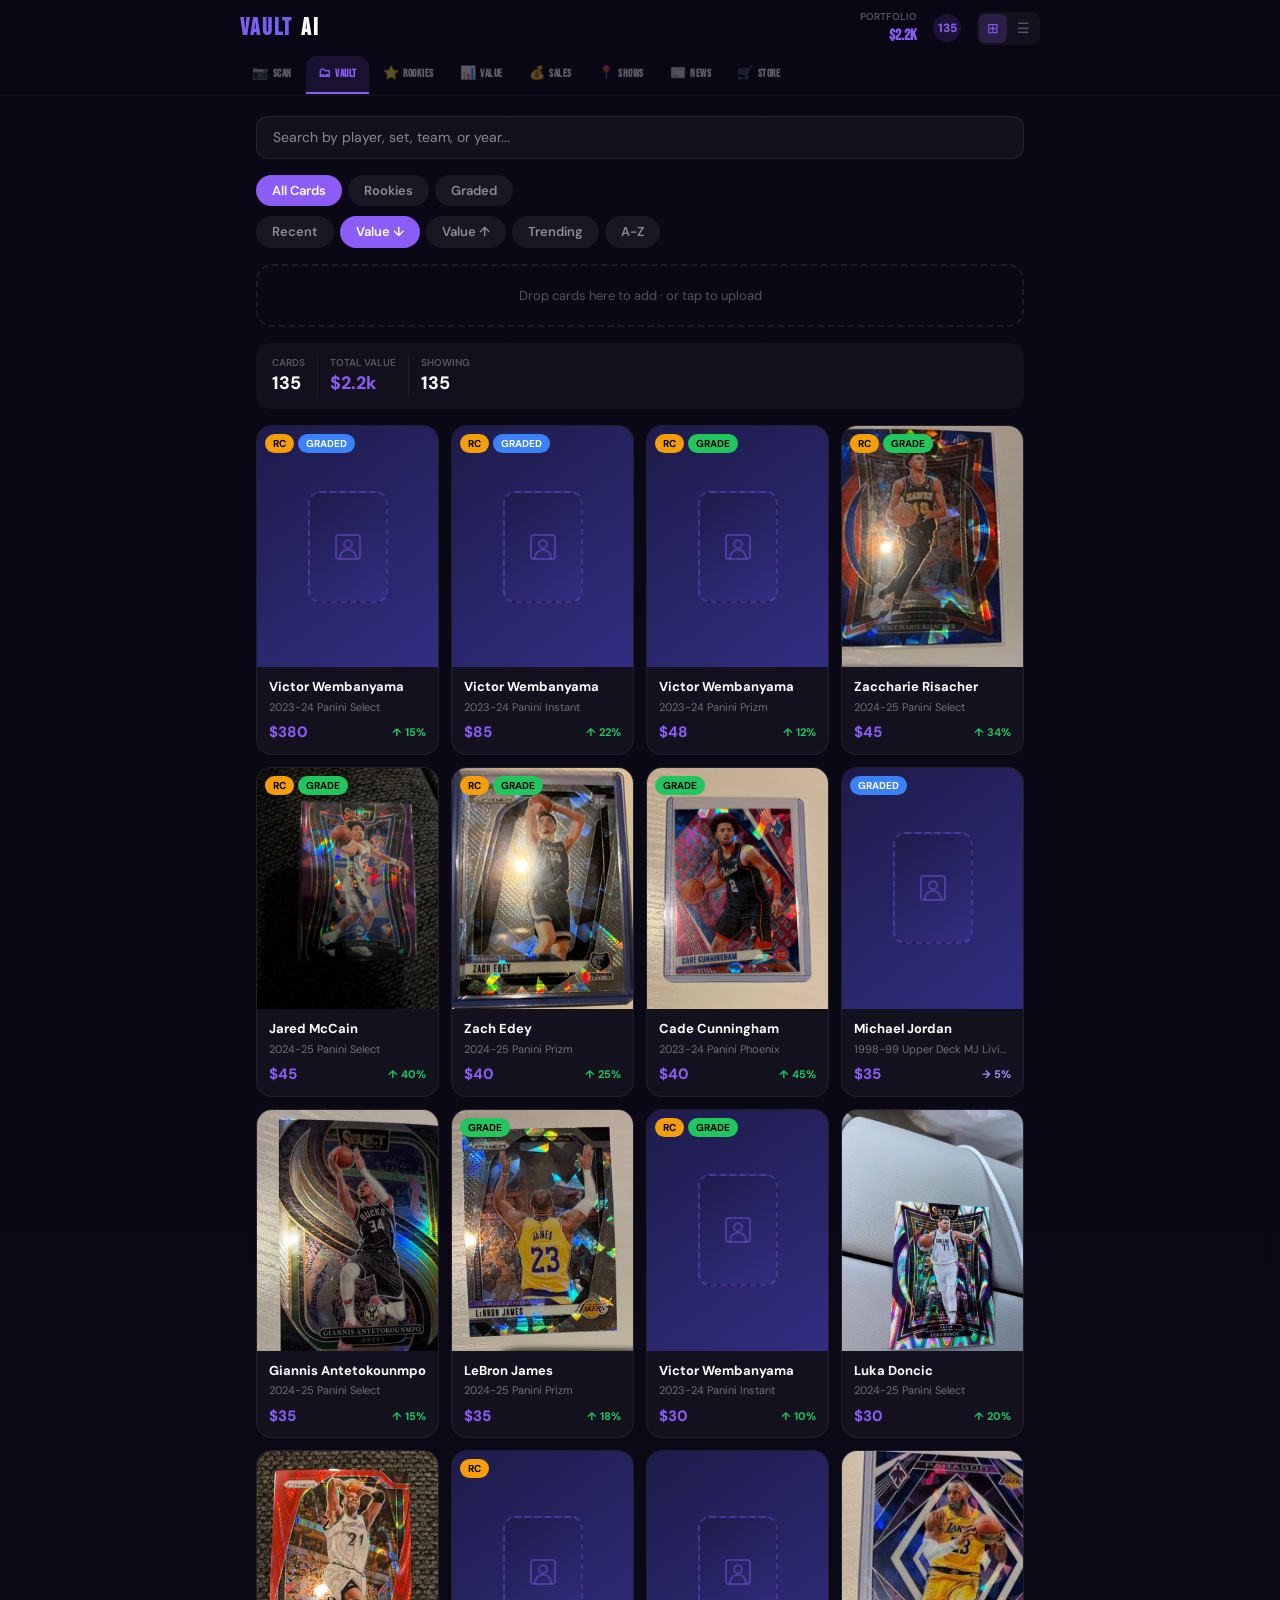
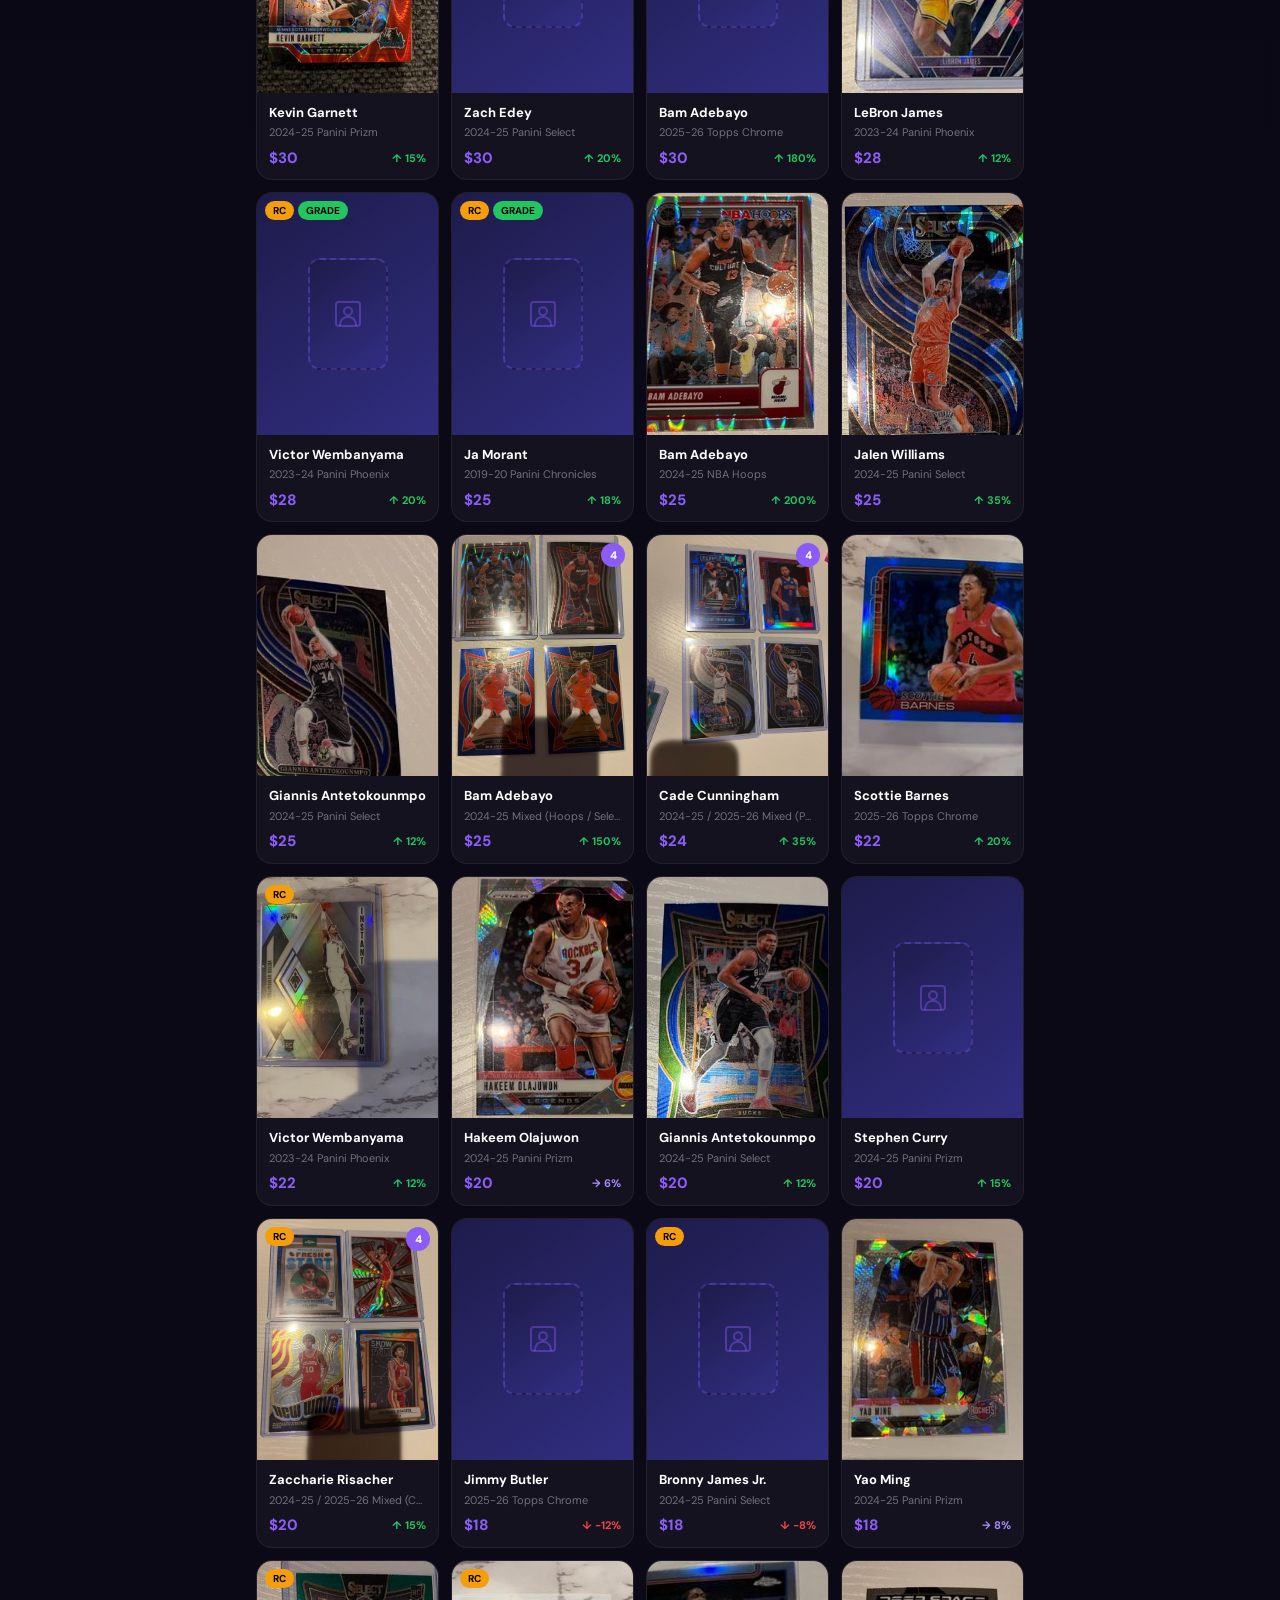
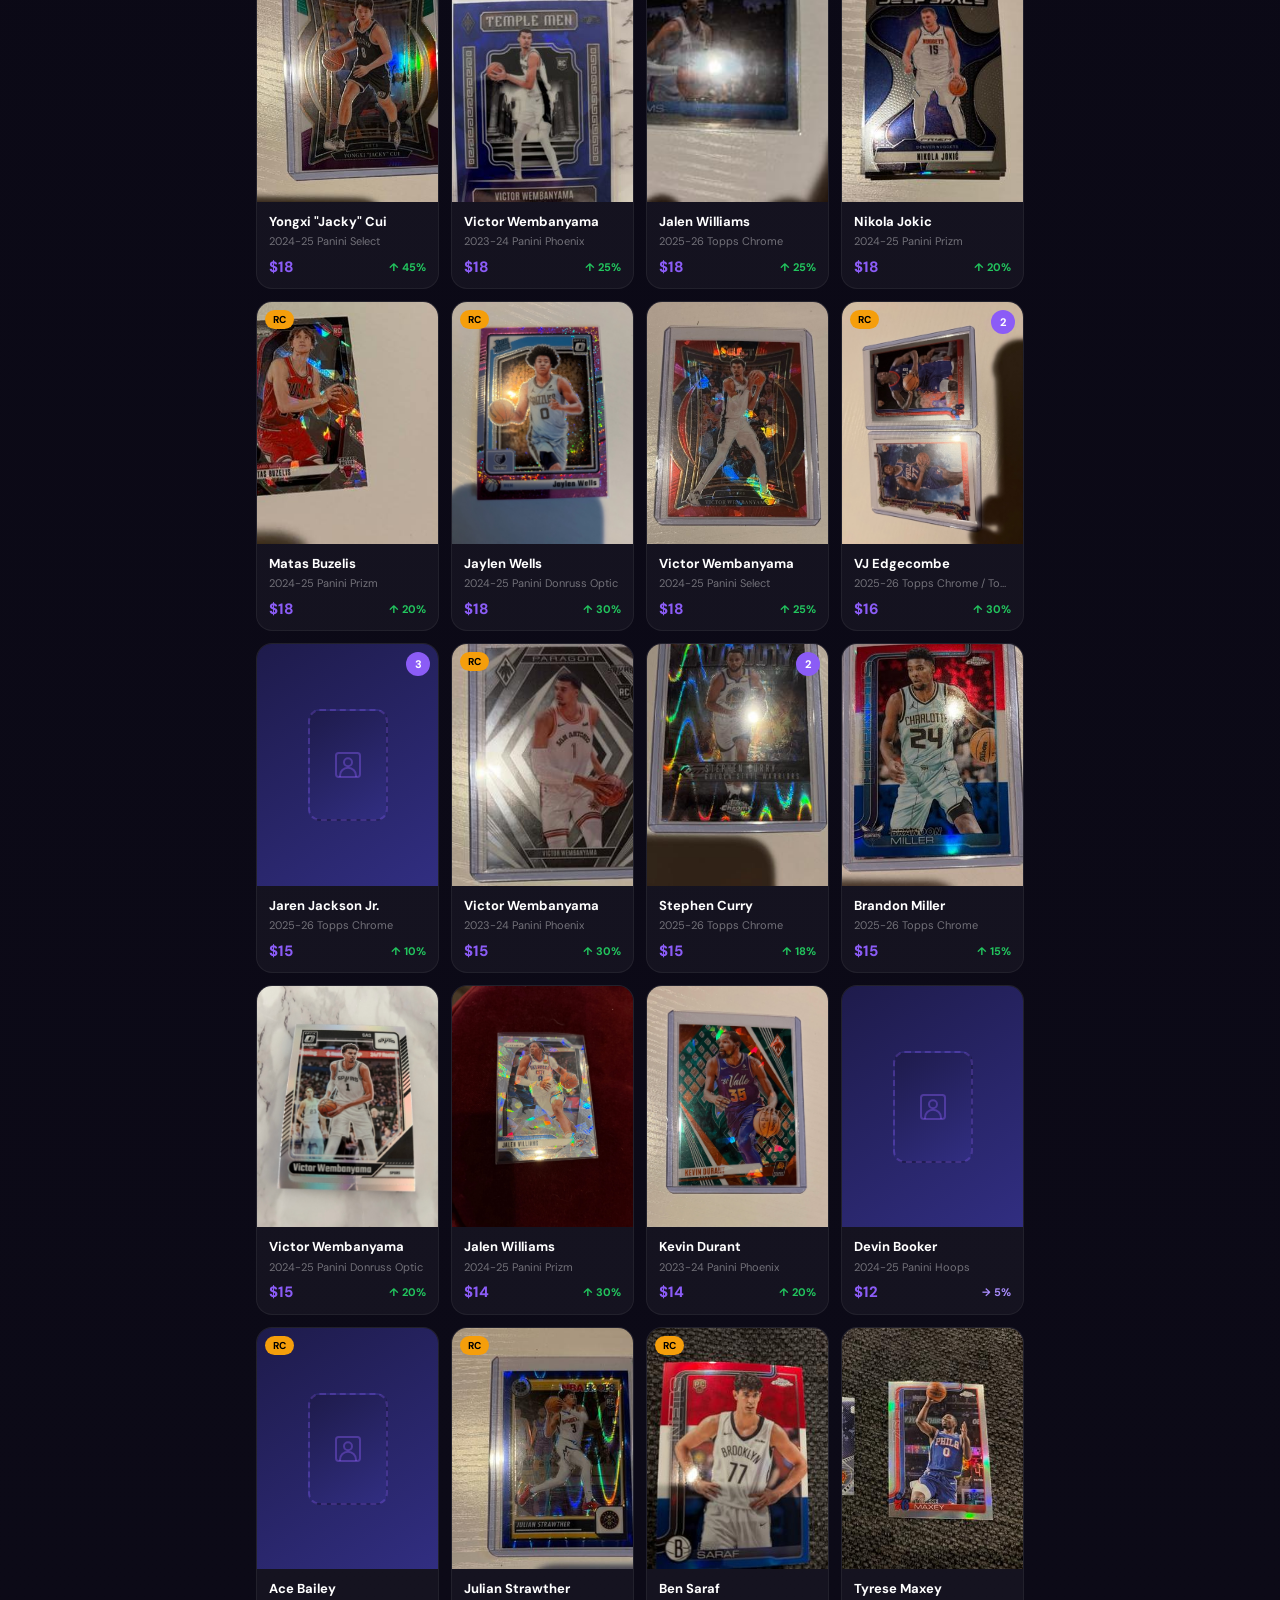
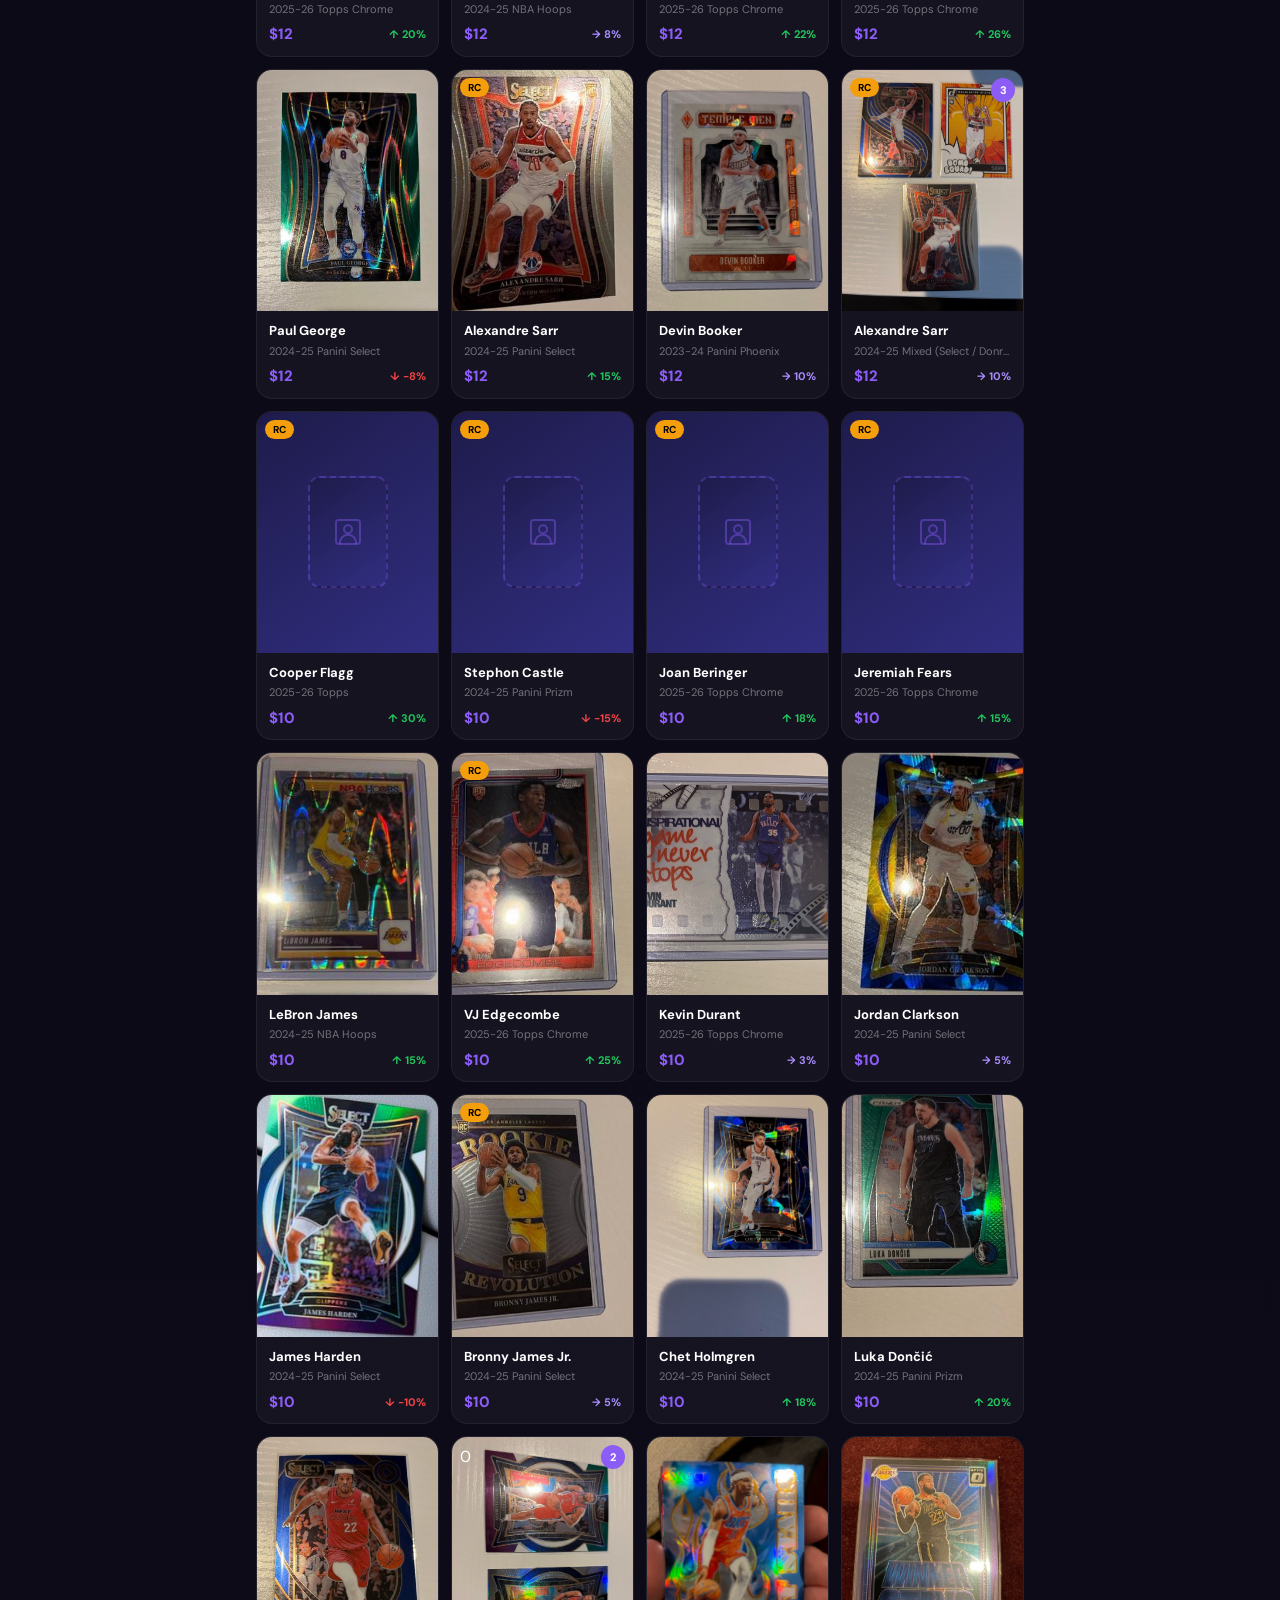
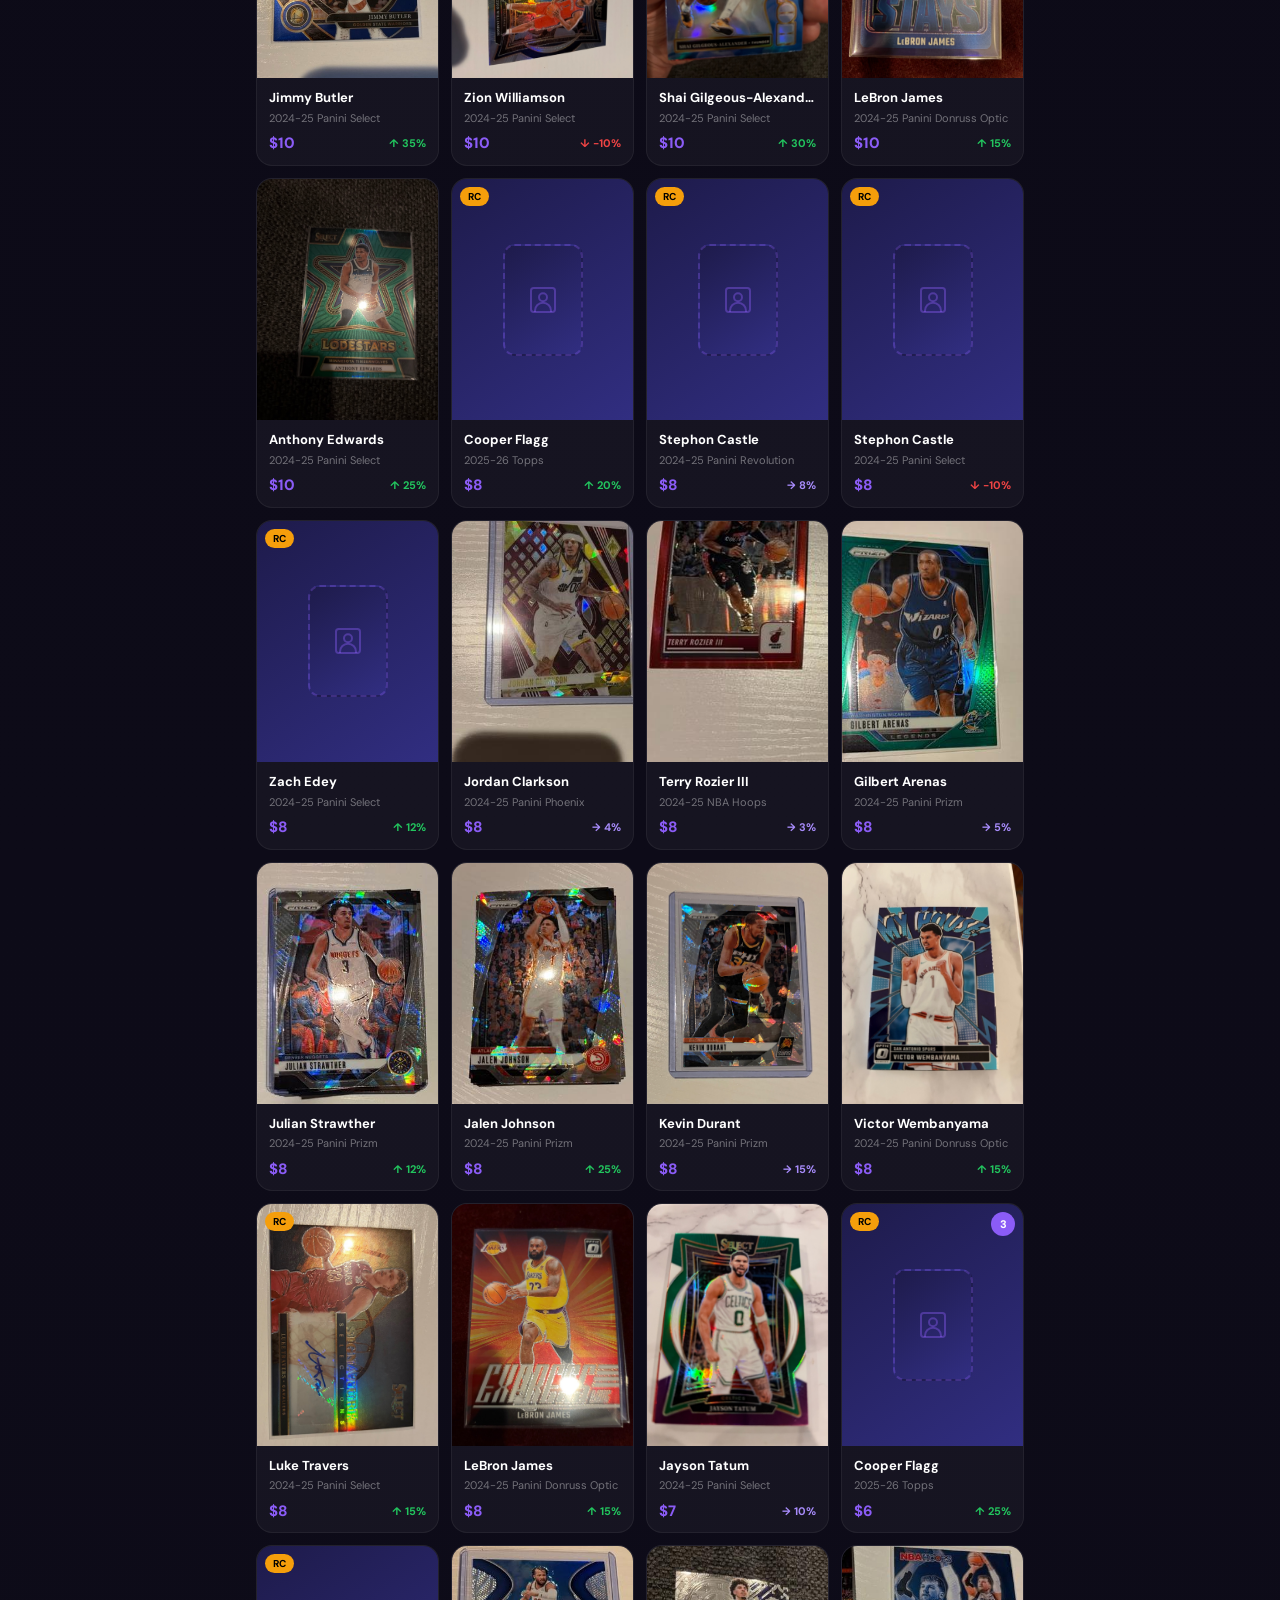
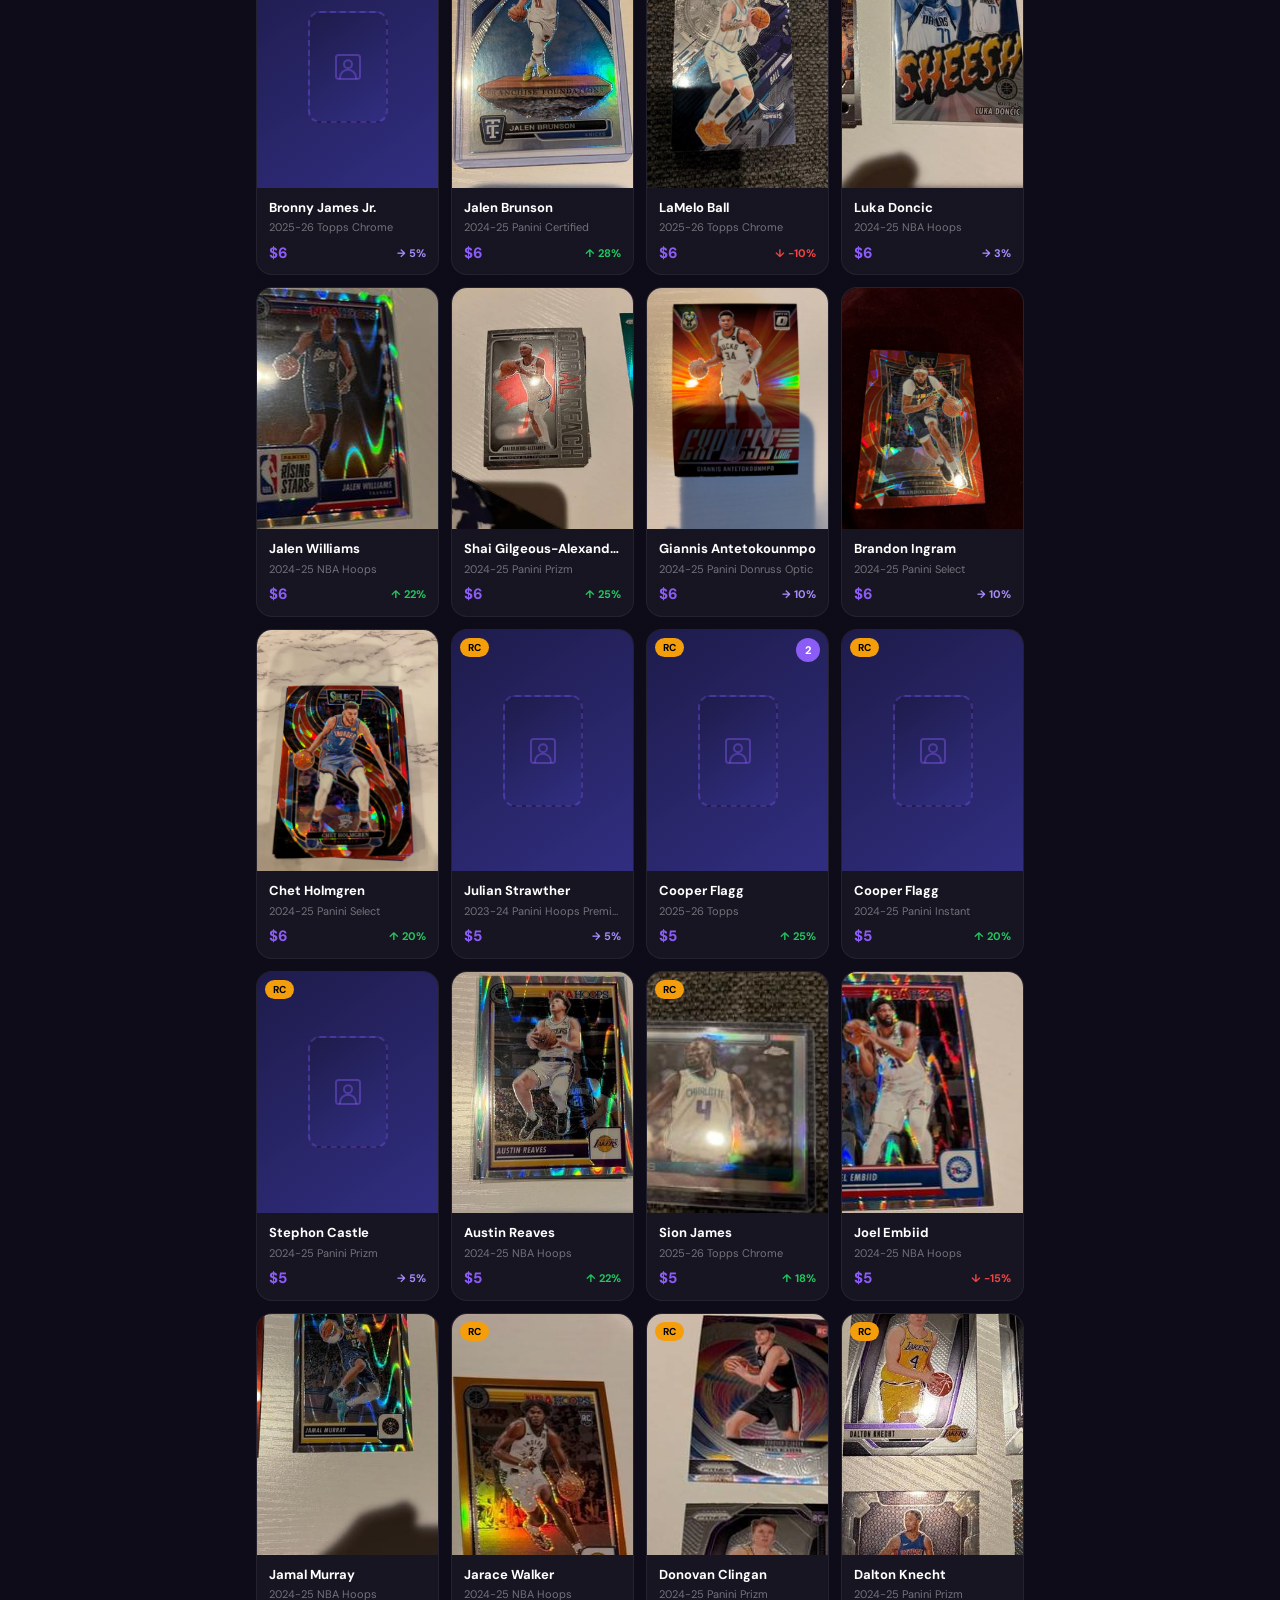
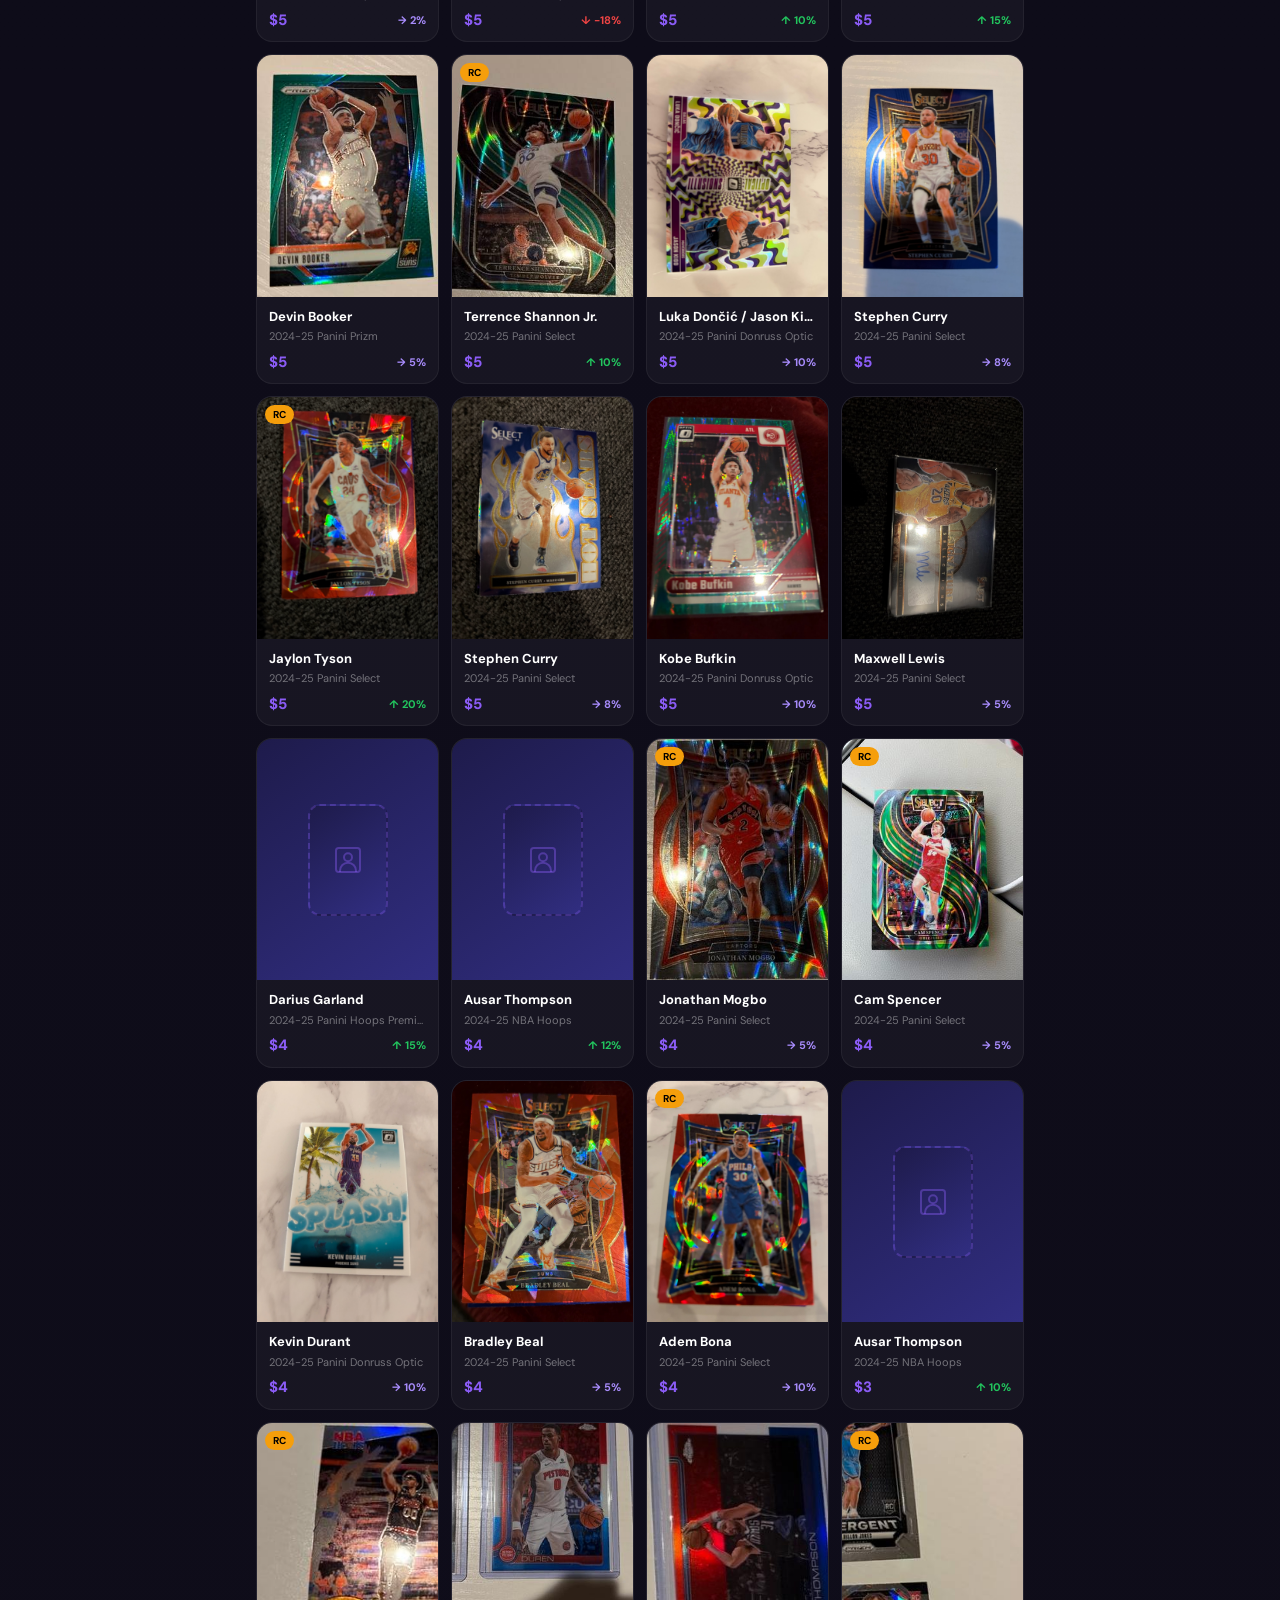
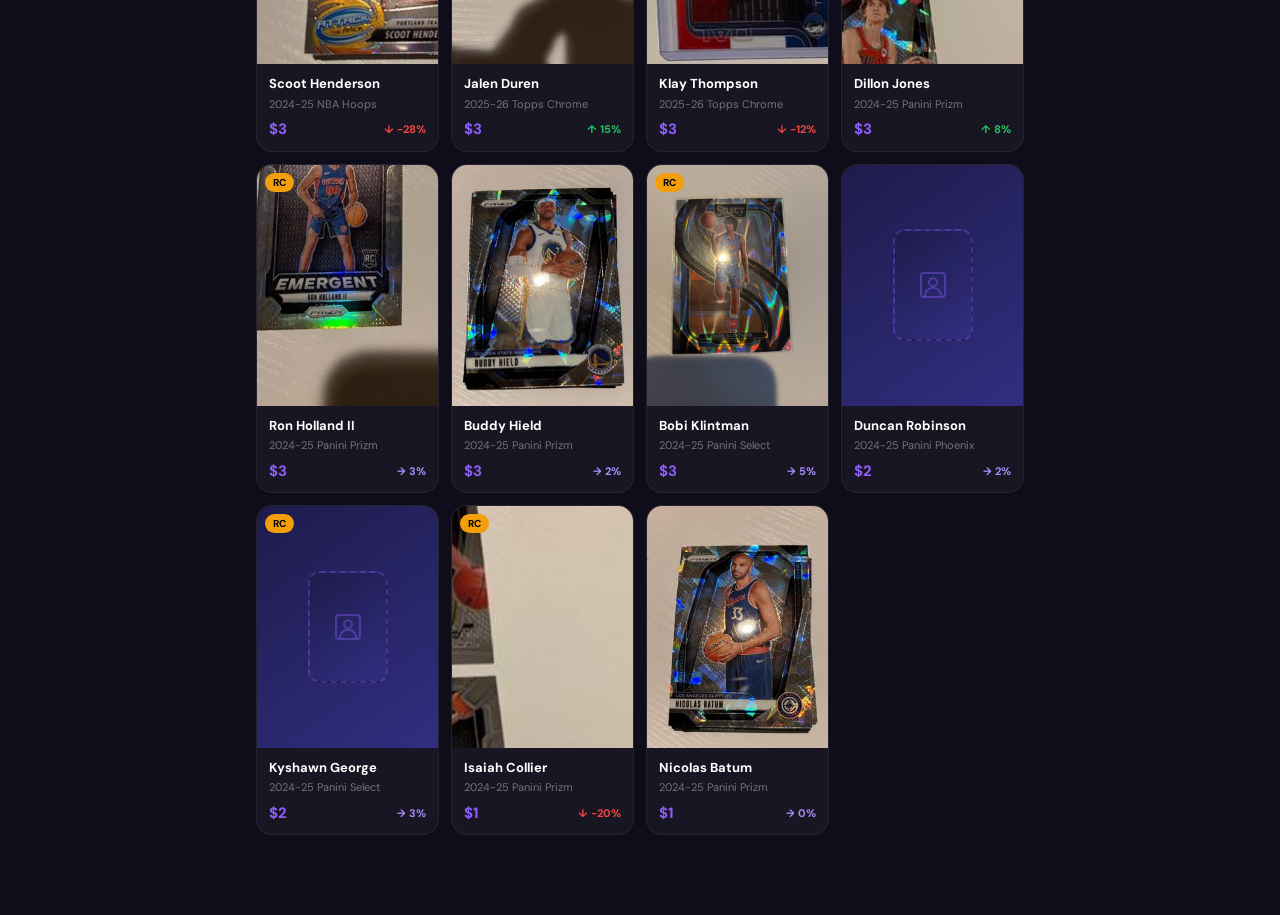
==== commit 12a9e4da: "Update index.html" ====
--- a/index.html
+++ b/index.html
@@ -59,7 +59,7 @@
 \r=`.split(``),ya=(()=>{let e=Array(128);for(let t=0;t<e.length;t+=1)e[t]=-1;for(let t=0;t<va.length;t+=1)e[va[t].charCodeAt(0)]=-2;for(let t=0;t<_a.length;t+=1)e[_a[t].charCodeAt(0)]=t;return e})();function ba(e,t,n){if(e!==null)for(t.queue=t.queue<<8|e,t.queuedBits+=8;t.queuedBits>=6;)n(_a[t.queue>>t.queuedBits-6&63]),t.queuedBits-=6;else if(t.queuedBits>0)for(t.queue<<=6-t.queuedBits,t.queuedBits=6;t.queuedBits>=6;)n(_a[t.queue>>t.queuedBits-6&63]),t.queuedBits-=6}function xa(e,t,n){let r=ya[e];if(r>-1)for(t.queue=t.queue<<6|r,t.queuedBits+=6;t.queuedBits>=8;)n(t.queue>>t.queuedBits-8&255),t.queuedBits-=8;else if(r===-2)return;else throw Error(`Invalid Base64-URL character "${String.fromCharCode(e)}"`)}function Sa(e){let t=[],n=e=>{t.push(String.fromCodePoint(e))},r={utf8seq:0,codepoint:0},i={queue:0,queuedBits:0},a=e=>{Ta(e,r,n)};for(let t=0;t<e.length;t+=1)xa(e.charCodeAt(t),i,a);return t.join(``)}function Ca(e,t){if(e<=127){t(e);return}else if(e<=2047){t(192|e>>6),t(128|e&63);return}else if(e<=65535){t(224|e>>12),t(128|e>>6&63),t(128|e&63);return}else if(e<=1114111){t(240|e>>18),t(128|e>>12&63),t(128|e>>6&63),t(128|e&63);return}throw Error(`Unrecognized Unicode codepoint: ${e.toString(16)}`)}function wa(e,t){for(let n=0;n<e.length;n+=1){let r=e.charCodeAt(n);if(r>55295&&r<=56319){let t=(r-55296)*1024&65535;r=(e.charCodeAt(n+1)-56320&65535|t)+65536,n+=1}Ca(r,t)}}function Ta(e,t,n){if(t.utf8seq===0){if(e<=127){n(e);return}for(let n=1;n<6;n+=1)if(!(e>>7-n&1)){t.utf8seq=n;break}if(t.utf8seq===2)t.codepoint=e&31;else if(t.utf8seq===3)t.codepoint=e&15;else if(t.utf8seq===4)t.codepoint=e&7;else throw Error(`Invalid UTF-8 sequence`);--t.utf8seq}else if(t.utf8seq>0){if(e<=127)throw Error(`Invalid UTF-8 sequence`);t.codepoint=t.codepoint<<6|e&63,--t.utf8seq,t.utf8seq===0&&n(t.codepoint)}}function Ea(e){let t=[],n={queue:0,queuedBits:0},r=e=>{t.push(e)};for(let t=0;t<e.length;t+=1)xa(e.charCodeAt(t),n,r);return new Uint8Array(t)}function Da(e){let t=[];return wa(e,e=>t.push(e)),new Uint8Array(t)}function Oa(e){let t=[],n={queue:0,queuedBits:0},r=e=>{t.push(e)};return e.forEach(e=>ba(e,n,r)),ba(null,n,r),t.join(``)}function ka(e){return Math.round(Date.now()/1e3)+e}function Aa(){return Symbol(`auth-callback`)}var L=()=>typeof window<`u`&&typeof document<`u`,ja={tested:!1,writable:!1},Ma=()=>{if(!L())return!1;try{if(typeof globalThis.localStorage!=`object`)return!1}catch{return!1}if(ja.tested)return ja.writable;let e=`lswt-${Math.random()}${Math.random()}`;try{globalThis.localStorage.setItem(e,e),globalThis.localStorage.removeItem(e),ja.tested=!0,ja.writable=!0}catch{ja.tested=!0,ja.writable=!1}return ja.writable};function Na(e){let t={},n=new URL(e);if(n.hash&&n.hash[0]===`#`)try{new URLSearchParams(n.hash.substring(1)).forEach((e,n)=>{t[n]=e})}catch{}return n.searchParams.forEach((e,n)=>{t[n]=e}),t}var Pa=e=>e?(...t)=>e(...t):(...e)=>fetch(...e),Fa=e=>typeof e==`object`&&!!e&&`status`in e&&`ok`in e&&`json`in e&&typeof e.json==`function`,Ia=async(e,t,n)=>{await e.setItem(t,JSON.stringify(n))},La=async(e,t)=>{let n=await e.getItem(t);if(!n)return null;try{return JSON.parse(n)}catch{return n}},Ra=async(e,t)=>{await e.removeItem(t)},za=class e{constructor(){this.promise=new e.promiseConstructor((e,t)=>{this.resolve=e,this.reject=t})}};za.promiseConstructor=Promise;function Ba(e){let t=e.split(`.`);if(t.length!==3)throw new ga(`Invalid JWT structure`);for(let e=0;e<t.length;e++)if(!ea.test(t[e]))throw new ga(`JWT not in base64url format`);return{header:JSON.parse(Sa(t[0])),payload:JSON.parse(Sa(t[1])),signature:Ea(t[2]),raw:{header:t[0],payload:t[1]}}}async function Va(e){return await new Promise(t=>{setTimeout(()=>t(null),e)})}function Ha(e,t){return new Promise((n,r)=>{(async()=>{for(let i=0;i<1/0;i++)try{let r=await e(i);if(!t(i,null,r)){n(r);return}}catch(e){if(!t(i,e)){r(e);return}}})()})}function Ua(e){return(`0`+e.toString(16)).substr(-2)}function Wa(){let e=new Uint32Array(56);if(typeof crypto>`u`){let e=``;for(let t=0;t<56;t++)e+=`ABCDEFGHIJKLMNOPQRSTUVWXYZabcdefghijklmnopqrstuvwxyz0123456789-._~`.charAt(Math.floor(Math.random()*66));return e}return crypto.getRandomValues(e),Array.from(e,Ua).join(``)}async function Ga(e){let t=new TextEncoder().encode(e),n=await crypto.subtle.digest(`SHA-256`,t),r=new Uint8Array(n);return Array.from(r).map(e=>String.fromCharCode(e)).join(``)}async function Ka(e){if(!(typeof crypto<`u`&&crypto.subtle!==void 0&&typeof TextEncoder<`u`))return console.warn(`WebCrypto API is not supported. Code challenge method will default to use plain instead of sha256.`),e;let t=await Ga(e);return btoa(t).replace(/\+/g,`-`).replace(/\//g,`_`).replace(/=+$/,``)}async function qa(e,t,n=!1){let r=Wa(),i=r;n&&(i+=`/PASSWORD_RECOVERY`),await Ia(e,`${t}-code-verifier`,i);let a=await Ka(r);return[a,r===a?`plain`:`s256`]}var Ja=/^2[0-9]{3}-(0[1-9]|1[0-2])-(0[1-9]|1[0-9]|2[0-9]|3[0-1])$/i;function Ya(e){let t=e.headers.get(Qi);if(!t||!t.match(Ja))return null;try{return new Date(`${t}T00:00:00.0Z`)}catch{return null}}function Xa(e){if(!e)throw Error(`Missing exp claim`);if(e<=Math.floor(Date.now()/1e3))throw Error(`JWT has expired`)}function Za(e){switch(e){case`RS256`:return{name:`RSASSA-PKCS1-v1_5`,hash:{name:`SHA-256`}};case`ES256`:return{name:`ECDSA`,namedCurve:`P-256`,hash:{name:`SHA-256`}};default:throw Error(`Invalid alg claim`)}}var Qa=/^[0-9a-f]{8}-[0-9a-f]{4}-[0-9a-f]{4}-[0-9a-f]{4}-[0-9a-f]{12}$/;function $a(e){if(!Qa.test(e))throw Error(`@supabase/auth-js: Expected parameter to be UUID but is not`)}function eo(){return new Proxy({},{get:(e,t)=>{if(t===`__isUserNotAvailableProxy`)return!0;if(typeof t==`symbol`){let e=t.toString();if(e===`Symbol(Symbol.toPrimitive)`||e===`Symbol(Symbol.toStringTag)`||e===`Symbol(util.inspect.custom)`)return}throw Error(`@supabase/auth-js: client was created with userStorage option and there was no user stored in the user storage. Accessing the "${t}" property of the session object is not supported. Please use getUser() instead.`)},set:(e,t)=>{throw Error(`@supabase/auth-js: client was created with userStorage option and there was no user stored in the user storage. Setting the "${t}" property of the session object is not supported. Please use getUser() to fetch a user object you can manipulate.`)},deleteProperty:(e,t)=>{throw Error(`@supabase/auth-js: client was created with userStorage option and there was no user stored in the user storage. Deleting the "${t}" property of the session object is not supported. Please use getUser() to fetch a user object you can manipulate.`)}})}function to(e,t){return new Proxy(e,{get:(e,n,r)=>{if(n===`__isInsecureUserWarningProxy`)return!0;if(typeof n==`symbol`){let t=n.toString();if(t===`Symbol(Symbol.toPrimitive)`||t===`Symbol(Symbol.toStringTag)`||t===`Symbol(util.inspect.custom)`||t===`Symbol(nodejs.util.inspect.custom)`)return Reflect.get(e,n,r)}return!t.value&&typeof n==`string`&&(console.warn(`Using the user object as returned from supabase.auth.getSession() or from some supabase.auth.onAuthStateChange() events could be insecure! This value comes directly from the storage medium (usually cookies on the server) and may not be authentic. Use supabase.auth.getUser() instead which authenticates the data by contacting the Supabase Auth server.`),t.value=!0),Reflect.get(e,n,r)}})}function no(e){return JSON.parse(JSON.stringify(e))}var ro=e=>e.msg||e.message||e.error_description||e.error||JSON.stringify(e),io=[502,503,504];async function ao(e){if(!Fa(e))throw new pa(ro(e),0);if(io.includes(e.status))throw new pa(ro(e),e.status);let t;try{t=await e.json()}catch(e){throw new ia(ro(e),e)}let n,r=Ya(e);if(r&&r.getTime()>=$i[`2024-01-01`].timestamp&&typeof t==`object`&&t&&typeof t.code==`string`?n=t.code:typeof t==`object`&&t&&typeof t.error_code==`string`&&(n=t.error_code),!n){if(typeof t==`object`&&t&&typeof t.weak_password==`object`&&t.weak_password&&Array.isArray(t.weak_password.reasons)&&t.weak_password.reasons.length&&t.weak_password.reasons.reduce((e,t)=>e&&typeof t==`string`,!0))throw new ha(ro(t),e.status,t.weak_password.reasons)}else if(n===`weak_password`)throw new ha(ro(t),e.status,t.weak_password?.reasons||[]);else if(n===`session_not_found`)throw new aa;throw new na(ro(t),e.status||500,n)}var oo=(e,t,n,r)=>{let i={method:e,headers:t?.headers||{}};return e===`GET`?i:(i.headers=Object.assign({"Content-Type":`application/json;charset=UTF-8`},t?.headers),i.body=JSON.stringify(r),Object.assign(Object.assign({},i),n))};async function R(e,t,n,r){let i=Object.assign({},r?.headers);i[`X-Supabase-Api-Version`]||(i[Qi]=$i[`2024-01-01`].name),r?.jwt&&(i.Authorization=`Bearer ${r.jwt}`);let a=r?.query??{};r?.redirectTo&&(a.redirect_to=r.redirectTo);let o=await so(e,t,n+(Object.keys(a).length?`?`+new URLSearchParams(a).toString():``),{headers:i,noResolveJson:r?.noResolveJson},{},r?.body);return r?.xform?r?.xform(o):{data:Object.assign({},o),error:null}}async function so(e,t,n,r,i,a){let o=oo(t,r,i,a),s;try{s=await e(n,Object.assign({},o))}catch(e){throw console.error(e),new pa(ro(e),0)}if(s.ok||await ao(s),r?.noResolveJson)return s;try{return await s.json()}catch(e){await ao(e)}}function co(e){let t=null;z(e)&&(t=Object.assign({},e),e.expires_at||(t.expires_at=ka(e.expires_in)));let n=e.user??e;return{data:{session:t,user:n},error:null}}function lo(e){let t=co(e);return!t.error&&e.weak_password&&typeof e.weak_password==`object`&&Array.isArray(e.weak_password.reasons)&&e.weak_password.reasons.length&&e.weak_password.message&&typeof e.weak_password.message==`string`&&e.weak_password.reasons.reduce((e,t)=>e&&typeof t==`string`,!0)&&(t.data.weak_password=e.weak_password),t}function uo(e){return{data:{user:e.user??e},error:null}}function fo(e){return{data:e,error:null}}function po(e){let{action_link:t,email_otp:n,hashed_token:r,redirect_to:i,verification_type:a}=e,o=Jn(e,[`action_link`,`email_otp`,`hashed_token`,`redirect_to`,`verification_type`]);return{data:{properties:{action_link:t,email_otp:n,hashed_token:r,redirect_to:i,verification_type:a},user:Object.assign({},o)},error:null}}function mo(e){return e}function z(e){return e.access_token&&e.refresh_token&&e.expires_in}var B=[`global`,`local`,`others`],ho=class{constructor({url:e=``,headers:t={},fetch:n}){this.url=e,this.headers=t,this.fetch=Pa(n),this.mfa={listFactors:this._listFactors.bind(this),deleteFactor:this._deleteFactor.bind(this)},this.oauth={listClients:this._listOAuthClients.bind(this),createClient:this._createOAuthClient.bind(this),getClient:this._getOAuthClient.bind(this),updateClient:this._updateOAuthClient.bind(this),deleteClient:this._deleteOAuthClient.bind(this),regenerateClientSecret:this._regenerateOAuthClientSecret.bind(this)},this.customProviders={listProviders:this._listCustomProviders.bind(this),createProvider:this._createCustomProvider.bind(this),getProvider:this._getCustomProvider.bind(this),updateProvider:this._updateCustomProvider.bind(this),deleteProvider:this._deleteCustomProvider.bind(this)}}async signOut(e,t=B[0]){if(B.indexOf(t)<0)throw Error(`@supabase/auth-js: Parameter scope must be one of ${B.join(`, `)}`);try{return await R(this.fetch,`POST`,`${this.url}/logout?scope=${t}`,{headers:this.headers,jwt:e,noResolveJson:!0}),{data:null,error:null}}catch(e){if(F(e))return{data:null,error:e};throw e}}async inviteUserByEmail(e,t={}){try{return await R(this.fetch,`POST`,`${this.url}/invite`,{body:{email:e,data:t.data},headers:this.headers,redirectTo:t.redirectTo,xform:uo})}catch(e){if(F(e))return{data:{user:null},error:e};throw e}}async generateLink(e){try{let{options:t}=e,n=Jn(e,[`options`]),r=Object.assign(Object.assign({},n),t);return`newEmail`in n&&(r.new_email=n?.newEmail,delete r.newEmail),await R(this.fetch,`POST`,`${this.url}/admin/generate_link`,{body:r,headers:this.headers,xform:po,redirectTo:t?.redirectTo})}catch(e){if(F(e))return{data:{properties:null,user:null},error:e};throw e}}async createUser(e){try{return await R(this.fetch,`POST`,`${this.url}/admin/users`,{body:e,headers:this.headers,xform:uo})}catch(e){if(F(e))return{data:{user:null},error:e};throw e}}async listUsers(e){try{let t={nextPage:null,lastPage:0,total:0},n=await R(this.fetch,`GET`,`${this.url}/admin/users`,{headers:this.headers,noResolveJson:!0,query:{page:(e?.page)?.toString()??``,per_page:(e?.perPage)?.toString()??``},xform:mo});if(n.error)throw n.error;let r=await n.json(),i=n.headers.get(`x-total-count`)??0,a=n.headers.get(`link`)?.split(`,`)??[];return a.length>0&&(a.forEach(e=>{let n=parseInt(e.split(`;`)[0].split(`=`)[1].substring(0,1)),r=JSON.parse(e.split(`;`)[1].split(`=`)[1]);t[`${r}Page`]=n}),t.total=parseInt(i)),{data:Object.assign(Object.assign({},r),t),error:null}}catch(e){if(F(e))return{data:{users:[]},error:e};throw e}}async getUserById(e){$a(e);try{return await R(this.fetch,`GET`,`${this.url}/admin/users/${e}`,{headers:this.headers,xform:uo})}catch(e){if(F(e))return{data:{user:null},error:e};throw e}}async updateUserById(e,t){$a(e);try{return await R(this.fetch,`PUT`,`${this.url}/admin/users/${e}`,{body:t,headers:this.headers,xform:uo})}catch(e){if(F(e))return{data:{user:null},error:e};throw e}}async deleteUser(e,t=!1){$a(e);try{return await R(this.fetch,`DELETE`,`${this.url}/admin/users/${e}`,{headers:this.headers,body:{should_soft_delete:t},xform:uo})}catch(e){if(F(e))return{data:{user:null},error:e};throw e}}async _listFactors(e){$a(e.userId);try{let{data:t,error:n}=await R(this.fetch,`GET`,`${this.url}/admin/users/${e.userId}/factors`,{headers:this.headers,xform:e=>({data:{factors:e},error:null})});return{data:t,error:n}}catch(e){if(F(e))return{data:null,error:e};throw e}}async _deleteFactor(e){$a(e.userId),$a(e.id);try{return{data:await R(this.fetch,`DELETE`,`${this.url}/admin/users/${e.userId}/factors/${e.id}`,{headers:this.headers}),error:null}}catch(e){if(F(e))return{data:null,error:e};throw e}}async _listOAuthClients(e){try{let t={nextPage:null,lastPage:0,total:0},n=await R(this.fetch,`GET`,`${this.url}/admin/oauth/clients`,{headers:this.headers,noResolveJson:!0,query:{page:(e?.page)?.toString()??``,per_page:(e?.perPage)?.toString()??``},xform:mo});if(n.error)throw n.error;let r=await n.json(),i=n.headers.get(`x-total-count`)??0,a=n.headers.get(`link`)?.split(`,`)??[];return a.length>0&&(a.forEach(e=>{let n=parseInt(e.split(`;`)[0].split(`=`)[1].substring(0,1)),r=JSON.parse(e.split(`;`)[1].split(`=`)[1]);t[`${r}Page`]=n}),t.total=parseInt(i)),{data:Object.assign(Object.assign({},r),t),error:null}}catch(e){if(F(e))return{data:{clients:[]},error:e};throw e}}async _createOAuthClient(e){try{return await R(this.fetch,`POST`,`${this.url}/admin/oauth/clients`,{body:e,headers:this.headers,xform:e=>({data:e,error:null})})}catch(e){if(F(e))return{data:null,error:e};throw e}}async _getOAuthClient(e){try{return await R(this.fetch,`GET`,`${this.url}/admin/oauth/clients/${e}`,{headers:this.headers,xform:e=>({data:e,error:null})})}catch(e){if(F(e))return{data:null,error:e};throw e}}async _updateOAuthClient(e,t){try{return await R(this.fetch,`PUT`,`${this.url}/admin/oauth/clients/${e}`,{body:t,headers:this.headers,xform:e=>({data:e,error:null})})}catch(e){if(F(e))return{data:null,error:e};throw e}}async _deleteOAuthClient(e){try{return await R(this.fetch,`DELETE`,`${this.url}/admin/oauth/clients/${e}`,{headers:this.headers,noResolveJson:!0}),{data:null,error:null}}catch(e){if(F(e))return{data:null,error:e};throw e}}async _regenerateOAuthClientSecret(e){try{return await R(this.fetch,`POST`,`${this.url}/admin/oauth/clients/${e}/regenerate_secret`,{headers:this.headers,xform:e=>({data:e,error:null})})}catch(e){if(F(e))return{data:null,error:e};throw e}}async _listCustomProviders(e){try{let t={};return e?.type&&(t.type=e.type),await R(this.fetch,`GET`,`${this.url}/admin/custom-providers`,{headers:this.headers,query:t,xform:e=>({data:{providers:e?.providers??[]},error:null})})}catch(e){if(F(e))return{data:{providers:[]},error:e};throw e}}async _createCustomProvider(e){try{return await R(this.fetch,`POST`,`${this.url}/admin/custom-providers`,{body:e,headers:this.headers,xform:e=>({data:e,error:null})})}catch(e){if(F(e))return{data:null,error:e};throw e}}async _getCustomProvider(e){try{return await R(this.fetch,`GET`,`${this.url}/admin/custom-providers/${e}`,{headers:this.headers,xform:e=>({data:e,error:null})})}catch(e){if(F(e))return{data:null,error:e};throw e}}async _updateCustomProvider(e,t){try{return await R(this.fetch,`PUT`,`${this.url}/admin/custom-providers/${e}`,{body:t,headers:this.headers,xform:e=>({data:e,error:null})})}catch(e){if(F(e))return{data:null,error:e};throw e}}async _deleteCustomProvider(e){try{return await R(this.fetch,`DELETE`,`${this.url}/admin/custom-providers/${e}`,{headers:this.headers,noResolveJson:!0}),{data:null,error:null}}catch(e){if(F(e))return{data:null,error:e};throw e}}};function go(e={}){return{getItem:t=>e[t]||null,setItem:(t,n)=>{e[t]=n},removeItem:t=>{delete e[t]}}}var _o={debug:!!(globalThis&&Ma()&&globalThis.localStorage&&globalThis.localStorage.getItem(`supabase.gotrue-js.locks.debug`)===`true`)},vo=class extends Error{constructor(e){super(e),this.isAcquireTimeout=!0}},yo=class extends vo{};async function bo(e,t,n){_o.debug&&console.log(`@supabase/gotrue-js: navigatorLock: acquire lock`,e,t);let r=new globalThis.AbortController;t>0&&setTimeout(()=>{r.abort(),_o.debug&&console.log(`@supabase/gotrue-js: navigatorLock acquire timed out`,e)},t),await Promise.resolve();try{return await globalThis.navigator.locks.request(e,t===0?{mode:`exclusive`,ifAvailable:!0}:{mode:`exclusive`,signal:r.signal},async r=>{if(r){_o.debug&&console.log(`@supabase/gotrue-js: navigatorLock: acquired`,e,r.name);try{return await n()}finally{_o.debug&&console.log(`@supabase/gotrue-js: navigatorLock: released`,e,r.name)}}else if(t===0)throw _o.debug&&console.log(`@supabase/gotrue-js: navigatorLock: not immediately available`,e),new yo(`Acquiring an exclusive Navigator LockManager lock "${e}" immediately failed`);else{if(_o.debug)try{let e=await globalThis.navigator.locks.query();console.log(`@supabase/gotrue-js: Navigator LockManager state`,JSON.stringify(e,null,`  `))}catch(e){console.warn(`@supabase/gotrue-js: Error when querying Navigator LockManager state`,e)}return console.warn(`@supabase/gotrue-js: Navigator LockManager returned a null lock when using #request without ifAvailable set to true, it appears this browser is not following the LockManager spec https://developer.mozilla.org/en-US/docs/Web/API/LockManager/request`),await n()}})}catch(r){if(r?.name===`AbortError`&&t>0)return _o.debug&&console.log(`@supabase/gotrue-js: navigatorLock: acquire timeout, recovering by stealing lock`,e),console.warn(`@supabase/gotrue-js: Lock "${e}" was not released within ${t}ms. This may indicate an orphaned lock from a component unmount (e.g., React Strict Mode). Forcefully acquiring the lock to recover.`),await Promise.resolve().then(()=>globalThis.navigator.locks.request(e,{mode:`exclusive`,steal:!0},async t=>{if(t){_o.debug&&console.log(`@supabase/gotrue-js: navigatorLock: recovered (stolen)`,e,t.name);try{return await n()}finally{_o.debug&&console.log(`@supabase/gotrue-js: navigatorLock: released (stolen)`,e,t.name)}}else return console.warn(`@supabase/gotrue-js: Navigator LockManager returned null lock even with steal: true`),await n()}));throw r}}function xo(){if(typeof globalThis!=`object`)try{Object.defineProperty(Object.prototype,`__magic__`,{get:function(){return this},configurable:!0}),__magic__.globalThis=__magic__,delete Object.prototype.__magic__}catch{typeof self<`u`&&(self.globalThis=self)}}function So(e){if(!/^0x[a-fA-F0-9]{40}$/.test(e))throw Error(`@supabase/auth-js: Address "${e}" is invalid.`);return e.toLowerCase()}function V(e){return parseInt(e,16)}function Co(e){let t=new TextEncoder().encode(e);return`0x`+Array.from(t,e=>e.toString(16).padStart(2,`0`)).join(``)}function wo(e){let{chainId:t,domain:n,expirationTime:r,issuedAt:i=new Date,nonce:a,notBefore:o,requestId:s,resources:c,scheme:l,uri:u,version:d}=e;if(!Number.isInteger(t))throw Error(`@supabase/auth-js: Invalid SIWE message field "chainId". Chain ID must be a EIP-155 chain ID. Provided value: ${t}`);if(!n)throw Error(`@supabase/auth-js: Invalid SIWE message field "domain". Domain must be provided.`);if(a&&a.length<8)throw Error(`@supabase/auth-js: Invalid SIWE message field "nonce". Nonce must be at least 8 characters. Provided value: ${a}`);if(!u)throw Error(`@supabase/auth-js: Invalid SIWE message field "uri". URI must be provided.`);if(d!==`1`)throw Error(`@supabase/auth-js: Invalid SIWE message field "version". Version must be '1'. Provided value: ${d}`);if(e.statement?.includes(`
 `))throw Error(`@supabase/auth-js: Invalid SIWE message field "statement". Statement must not include '\\n'. Provided value: ${e.statement}`);let f=So(e.address),p=`${l?`${l}://${n}`:n} wants you to sign in with your Ethereum account:\n${f}\n\n${e.statement?`${e.statement}\n`:``}`,m=`URI: ${u}\nVersion: ${d}\nChain ID: ${t}${a?`\nNonce: ${a}`:``}\nIssued At: ${i.toISOString()}`;if(r&&(m+=`\nExpiration Time: ${r.toISOString()}`),o&&(m+=`\nNot Before: ${o.toISOString()}`),s&&(m+=`\nRequest ID: ${s}`),c){let e=`
 Resources:`;for(let t of c){if(!t||typeof t!=`string`)throw Error(`@supabase/auth-js: Invalid SIWE message field "resources". Every resource must be a valid string. Provided value: ${t}`);e+=`\n- ${t}`}m+=e}return`${p}\n${m}`}var To=class extends Error{constructor({message:e,code:t,cause:n,name:r}){super(e,{cause:n}),this.__isWebAuthnError=!0,this.name=r??(n instanceof Error?n.name:void 0)??`Unknown Error`,this.code=t}},Eo=class extends To{constructor(e,t){super({code:`ERROR_PASSTHROUGH_SEE_CAUSE_PROPERTY`,cause:t,message:e}),this.name=`WebAuthnUnknownError`,this.originalError=t}};function Do({error:e,options:t}){let{publicKey:n}=t;if(!n)throw Error(`options was missing required publicKey property`);if(e.name===`AbortError`){if(t.signal instanceof AbortSignal)return new To({message:`Registration ceremony was sent an abort signal`,code:`ERROR_CEREMONY_ABORTED`,cause:e})}else if(e.name===`ConstraintError`){if(n.authenticatorSelection?.requireResidentKey===!0)return new To({message:`Discoverable credentials were required but no available authenticator supported it`,code:`ERROR_AUTHENTICATOR_MISSING_DISCOVERABLE_CREDENTIAL_SUPPORT`,cause:e});if(t.mediation===`conditional`&&n.authenticatorSelection?.userVerification===`required`)return new To({message:`User verification was required during automatic registration but it could not be performed`,code:`ERROR_AUTO_REGISTER_USER_VERIFICATION_FAILURE`,cause:e});if(n.authenticatorSelection?.userVerification===`required`)return new To({message:`User verification was required but no available authenticator supported it`,code:`ERROR_AUTHENTICATOR_MISSING_USER_VERIFICATION_SUPPORT`,cause:e})}else if(e.name===`InvalidStateError`)return new To({message:`The authenticator was previously registered`,code:`ERROR_AUTHENTICATOR_PREVIOUSLY_REGISTERED`,cause:e});else if(e.name===`NotAllowedError`)return new To({message:e.message,code:`ERROR_PASSTHROUGH_SEE_CAUSE_PROPERTY`,cause:e});else if(e.name===`NotSupportedError`)return n.pubKeyCredParams.filter(e=>e.type===`public-key`).length===0?new To({message:`No entry in pubKeyCredParams was of type "public-key"`,code:`ERROR_MALFORMED_PUBKEYCREDPARAMS`,cause:e}):new To({message:`No available authenticator supported any of the specified pubKeyCredParams algorithms`,code:`ERROR_AUTHENTICATOR_NO_SUPPORTED_PUBKEYCREDPARAMS_ALG`,cause:e});else if(e.name===`SecurityError`){let t=window.location.hostname;if(!Po(t))return new To({message:`${window.location.hostname} is an invalid domain`,code:`ERROR_INVALID_DOMAIN`,cause:e});if(n.rp.id!==t)return new To({message:`The RP ID "${n.rp.id}" is invalid for this domain`,code:`ERROR_INVALID_RP_ID`,cause:e})}else if(e.name===`TypeError`){if(n.user.id.byteLength<1||n.user.id.byteLength>64)return new To({message:`User ID was not between 1 and 64 characters`,code:`ERROR_INVALID_USER_ID_LENGTH`,cause:e})}else if(e.name===`UnknownError`)return new To({message:`The authenticator was unable to process the specified options, or could not create a new credential`,code:`ERROR_AUTHENTICATOR_GENERAL_ERROR`,cause:e});return new To({message:`a Non-Webauthn related error has occurred`,code:`ERROR_PASSTHROUGH_SEE_CAUSE_PROPERTY`,cause:e})}function Oo({error:e,options:t}){let{publicKey:n}=t;if(!n)throw Error(`options was missing required publicKey property`);if(e.name===`AbortError`){if(t.signal instanceof AbortSignal)return new To({message:`Authentication ceremony was sent an abort signal`,code:`ERROR_CEREMONY_ABORTED`,cause:e})}else if(e.name===`NotAllowedError`)return new To({message:e.message,code:`ERROR_PASSTHROUGH_SEE_CAUSE_PROPERTY`,cause:e});else if(e.name===`SecurityError`){let t=window.location.hostname;if(!Po(t))return new To({message:`${window.location.hostname} is an invalid domain`,code:`ERROR_INVALID_DOMAIN`,cause:e});if(n.rpId!==t)return new To({message:`The RP ID "${n.rpId}" is invalid for this domain`,code:`ERROR_INVALID_RP_ID`,cause:e})}else if(e.name===`UnknownError`)return new To({message:`The authenticator was unable to process the specified options, or could not create a new assertion signature`,code:`ERROR_AUTHENTICATOR_GENERAL_ERROR`,cause:e});return new To({message:`a Non-Webauthn related error has occurred`,code:`ERROR_PASSTHROUGH_SEE_CAUSE_PROPERTY`,cause:e})}var ko=new class{createNewAbortSignal(){if(this.controller){let e=Error(`Cancelling existing WebAuthn API call for new one`);e.name=`AbortError`,this.controller.abort(e)}let e=new AbortController;return this.controller=e,e.signal}cancelCeremony(){if(this.controller){let e=Error(`Manually cancelling existing WebAuthn API call`);e.name=`AbortError`,this.controller.abort(e),this.controller=void 0}}};function Ao(e){if(!e)throw Error(`Credential creation options are required`);if(typeof PublicKeyCredential<`u`&&`parseCreationOptionsFromJSON`in PublicKeyCredential&&typeof PublicKeyCredential.parseCreationOptionsFromJSON==`function`)return PublicKeyCredential.parseCreationOptionsFromJSON(e);let{challenge:t,user:n,excludeCredentials:r}=e,i=Jn(e,[`challenge`,`user`,`excludeCredentials`]),a=Ea(t).buffer,o=Object.assign(Object.assign({},n),{id:Ea(n.id).buffer}),s=Object.assign(Object.assign({},i),{challenge:a,user:o});if(r&&r.length>0){s.excludeCredentials=Array(r.length);for(let e=0;e<r.length;e++){let t=r[e];s.excludeCredentials[e]=Object.assign(Object.assign({},t),{id:Ea(t.id).buffer,type:t.type||`public-key`,transports:t.transports})}}return s}function jo(e){if(!e)throw Error(`Credential request options are required`);if(typeof PublicKeyCredential<`u`&&`parseRequestOptionsFromJSON`in PublicKeyCredential&&typeof PublicKeyCredential.parseRequestOptionsFromJSON==`function`)return PublicKeyCredential.parseRequestOptionsFromJSON(e);let{challenge:t,allowCredentials:n}=e,r=Jn(e,[`challenge`,`allowCredentials`]),i=Ea(t).buffer,a=Object.assign(Object.assign({},r),{challenge:i});if(n&&n.length>0){a.allowCredentials=Array(n.length);for(let e=0;e<n.length;e++){let t=n[e];a.allowCredentials[e]=Object.assign(Object.assign({},t),{id:Ea(t.id).buffer,type:t.type||`public-key`,transports:t.transports})}}return a}function Mo(e){if(`toJSON`in e&&typeof e.toJSON==`function`)return e.toJSON();let t=e;return{id:e.id,rawId:e.id,response:{attestationObject:Oa(new Uint8Array(e.response.attestationObject)),clientDataJSON:Oa(new Uint8Array(e.response.clientDataJSON))},type:`public-key`,clientExtensionResults:e.getClientExtensionResults(),authenticatorAttachment:t.authenticatorAttachment??void 0}}function No(e){if(`toJSON`in e&&typeof e.toJSON==`function`)return e.toJSON();let t=e,n=e.getClientExtensionResults(),r=e.response;return{id:e.id,rawId:e.id,response:{authenticatorData:Oa(new Uint8Array(r.authenticatorData)),clientDataJSON:Oa(new Uint8Array(r.clientDataJSON)),signature:Oa(new Uint8Array(r.signature)),userHandle:r.userHandle?Oa(new Uint8Array(r.userHandle)):void 0},type:`public-key`,clientExtensionResults:n,authenticatorAttachment:t.authenticatorAttachment??void 0}}function Po(e){return e===`localhost`||/^([a-z0-9]+(-[a-z0-9]+)*\.)+[a-z]{2,}$/i.test(e)}function Fo(){return!!(L()&&`PublicKeyCredential`in window&&window.PublicKeyCredential&&`credentials`in navigator&&typeof(navigator==null?void 0:navigator.credentials)?.create==`function`&&typeof(navigator==null?void 0:navigator.credentials)?.get==`function`)}async function Io(e){try{let t=await navigator.credentials.create(e);return t?t instanceof PublicKeyCredential?{data:t,error:null}:{data:null,error:new Eo(`Browser returned unexpected credential type`,t)}:{data:null,error:new Eo(`Empty credential response`,t)}}catch(t){return{data:null,error:Do({error:t,options:e})}}}async function Lo(e){try{let t=await navigator.credentials.get(e);return t?t instanceof PublicKeyCredential?{data:t,error:null}:{data:null,error:new Eo(`Browser returned unexpected credential type`,t)}:{data:null,error:new Eo(`Empty credential response`,t)}}catch(t){return{data:null,error:Oo({error:t,options:e})}}}var Ro={hints:[`security-key`],authenticatorSelection:{authenticatorAttachment:`cross-platform`,requireResidentKey:!1,userVerification:`preferred`,residentKey:`discouraged`},attestation:`direct`},zo={userVerification:`preferred`,hints:[`security-key`],attestation:`direct`};function Bo(...e){let t=e=>typeof e==`object`&&!!e&&!Array.isArray(e),n=e=>e instanceof ArrayBuffer||ArrayBuffer.isView(e),r={};for(let i of e)if(i)for(let e in i){let a=i[e];if(a!==void 0)if(Array.isArray(a))r[e]=a;else if(n(a))r[e]=a;else if(t(a)){let n=r[e];t(n)?r[e]=Bo(n,a):r[e]=Bo(a)}else r[e]=a}return r}function Vo(e,t){return Bo(Ro,e,t||{})}function Ho(e,t){return Bo(zo,e,t||{})}var Uo=class{constructor(e){this.client=e,this.enroll=this._enroll.bind(this),this.challenge=this._challenge.bind(this),this.verify=this._verify.bind(this),this.authenticate=this._authenticate.bind(this),this.register=this._register.bind(this)}async _enroll(e){return this.client.mfa.enroll(Object.assign(Object.assign({},e),{factorType:`webauthn`}))}async _challenge({factorId:e,webauthn:t,friendlyName:n,signal:r},i){try{let{data:a,error:o}=await this.client.mfa.challenge({factorId:e,webauthn:t});if(!a)return{data:null,error:o};let s=r??ko.createNewAbortSignal();if(a.webauthn.type===`create`){let{user:e}=a.webauthn.credential_options.publicKey;if(!e.name){let t=n;if(t)e.name=`${e.id}:${t}`;else{let t=(await this.client.getUser()).data.user,n=t?.user_metadata?.name||t?.email||t?.id||`User`;e.name=`${e.id}:${n}`}}e.displayName||=e.name}switch(a.webauthn.type){case`create`:{let{data:t,error:n}=await Io({publicKey:Vo(a.webauthn.credential_options.publicKey,i?.create),signal:s});return t?{data:{factorId:e,challengeId:a.id,webauthn:{type:a.webauthn.type,credential_response:t}},error:null}:{data:null,error:n}}case`request`:{let t=Ho(a.webauthn.credential_options.publicKey,i?.request),{data:n,error:r}=await Lo(Object.assign(Object.assign({},a.webauthn.credential_options),{publicKey:t,signal:s}));return n?{data:{factorId:e,challengeId:a.id,webauthn:{type:a.webauthn.type,credential_response:n}},error:null}:{data:null,error:r}}}}catch(e){return F(e)?{data:null,error:e}:{data:null,error:new ia(`Unexpected error in challenge`,e)}}}async _verify({challengeId:e,factorId:t,webauthn:n}){return this.client.mfa.verify({factorId:t,challengeId:e,webauthn:n})}async _authenticate({factorId:e,webauthn:{rpId:t=typeof window<`u`?window.location.hostname:void 0,rpOrigins:n=typeof window<`u`?[window.location.origin]:void 0,signal:r}={}},i){if(!t)return{data:null,error:new ta(`rpId is required for WebAuthn authentication`)};try{if(!Fo())return{data:null,error:new ia(`Browser does not support WebAuthn`,null)};let{data:a,error:o}=await this.challenge({factorId:e,webauthn:{rpId:t,rpOrigins:n},signal:r},{request:i});if(!a)return{data:null,error:o};let{webauthn:s}=a;return this._verify({factorId:e,challengeId:a.challengeId,webauthn:{type:s.type,rpId:t,rpOrigins:n,credential_response:s.credential_response}})}catch(e){return F(e)?{data:null,error:e}:{data:null,error:new ia(`Unexpected error in authenticate`,e)}}}async _register({friendlyName:e,webauthn:{rpId:t=typeof window<`u`?window.location.hostname:void 0,rpOrigins:n=typeof window<`u`?[window.location.origin]:void 0,signal:r}={}},i){if(!t)return{data:null,error:new ta(`rpId is required for WebAuthn registration`)};try{if(!Fo())return{data:null,error:new ia(`Browser does not support WebAuthn`,null)};let{data:a,error:o}=await this._enroll({friendlyName:e});if(!a)return await this.client.mfa.listFactors().then(t=>t.data?.all.find(t=>t.factor_type===`webauthn`&&t.friendly_name===e&&t.status!==`unverified`)).then(e=>e?this.client.mfa.unenroll({factorId:e?.id}):void 0),{data:null,error:o};let{data:s,error:c}=await this._challenge({factorId:a.id,friendlyName:a.friendly_name,webauthn:{rpId:t,rpOrigins:n},signal:r},{create:i});return s?this._verify({factorId:a.id,challengeId:s.challengeId,webauthn:{rpId:t,rpOrigins:n,type:s.webauthn.type,credential_response:s.webauthn.credential_response}}):{data:null,error:c}}catch(e){return F(e)?{data:null,error:e}:{data:null,error:new ia(`Unexpected error in register`,e)}}}};xo();var Wo={url:Yi,storageKey:Xi,autoRefreshToken:!0,persistSession:!0,detectSessionInUrl:!0,headers:Zi,flowType:`implicit`,debug:!1,hasCustomAuthorizationHeader:!1,throwOnError:!1,lockAcquireTimeout:5e3,skipAutoInitialize:!1};async function Go(e,t,n){return await n()}var Ko={},qo=class e{get jwks(){return Ko[this.storageKey]?.jwks??{keys:[]}}set jwks(e){Ko[this.storageKey]=Object.assign(Object.assign({},Ko[this.storageKey]),{jwks:e})}get jwks_cached_at(){return Ko[this.storageKey]?.cachedAt??-(2**53-1)}set jwks_cached_at(e){Ko[this.storageKey]=Object.assign(Object.assign({},Ko[this.storageKey]),{cachedAt:e})}constructor(t){var n;this.userStorage=null,this.memoryStorage=null,this.stateChangeEmitters=new Map,this.autoRefreshTicker=null,this.autoRefreshTickTimeout=null,this.visibilityChangedCallback=null,this.refreshingDeferred=null,this.initializePromise=null,this.detectSessionInUrl=!0,this.hasCustomAuthorizationHeader=!1,this.suppressGetSessionWarning=!1,this.lockAcquired=!1,this.pendingInLock=[],this.broadcastChannel=null,this.logger=console.log;let r=Object.assign(Object.assign({},Wo),t);if(this.storageKey=r.storageKey,this.instanceID=e.nextInstanceID[this.storageKey]??0,e.nextInstanceID[this.storageKey]=this.instanceID+1,this.logDebugMessages=!!r.debug,typeof r.debug==`function`&&(this.logger=r.debug),this.instanceID>0&&L()){let e=`${this._logPrefix()} Multiple GoTrueClient instances detected in the same browser context. It is not an error, but this should be avoided as it may produce undefined behavior when used concurrently under the same storage key.`;console.warn(e),this.logDebugMessages&&console.trace(e)}if(this.persistSession=r.persistSession,this.autoRefreshToken=r.autoRefreshToken,this.admin=new ho({url:r.url,headers:r.headers,fetch:r.fetch}),this.url=r.url,this.headers=r.headers,this.fetch=Pa(r.fetch),this.lock=r.lock||Go,this.detectSessionInUrl=r.detectSessionInUrl,this.flowType=r.flowType,this.hasCustomAuthorizationHeader=r.hasCustomAuthorizationHeader,this.throwOnError=r.throwOnError,this.lockAcquireTimeout=r.lockAcquireTimeout,r.lock?this.lock=r.lock:this.persistSession&&L()&&(globalThis==null?void 0:globalThis.navigator)?.locks?this.lock=bo:this.lock=Go,this.jwks||(this.jwks={keys:[]},this.jwks_cached_at=-(2**53-1)),this.mfa={verify:this._verify.bind(this),enroll:this._enroll.bind(this),unenroll:this._unenroll.bind(this),challenge:this._challenge.bind(this),listFactors:this._listFactors.bind(this),challengeAndVerify:this._challengeAndVerify.bind(this),getAuthenticatorAssuranceLevel:this._getAuthenticatorAssuranceLevel.bind(this),webauthn:new Uo(this)},this.oauth={getAuthorizationDetails:this._getAuthorizationDetails.bind(this),approveAuthorization:this._approveAuthorization.bind(this),denyAuthorization:this._denyAuthorization.bind(this),listGrants:this._listOAuthGrants.bind(this),revokeGrant:this._revokeOAuthGrant.bind(this)},this.persistSession?(r.storage?this.storage=r.storage:Ma()?this.storage=globalThis.localStorage:(this.memoryStorage={},this.storage=go(this.memoryStorage)),r.userStorage&&(this.userStorage=r.userStorage)):(this.memoryStorage={},this.storage=go(this.memoryStorage)),L()&&globalThis.BroadcastChannel&&this.persistSession&&this.storageKey){try{this.broadcastChannel=new globalThis.BroadcastChannel(this.storageKey)}catch(e){console.error(`Failed to create a new BroadcastChannel, multi-tab state changes will not be available`,e)}(n=this.broadcastChannel)==null||n.addEventListener(`message`,async e=>{this._debug(`received broadcast notification from other tab or client`,e);try{await this._notifyAllSubscribers(e.data.event,e.data.session,!1)}catch(e){this._debug(`#broadcastChannel`,`error`,e)}})}r.skipAutoInitialize||this.initialize().catch(e=>{this._debug(`#initialize()`,`error`,e)})}isThrowOnErrorEnabled(){return this.throwOnError}_returnResult(e){if(this.throwOnError&&e&&e.error)throw e.error;return e}_logPrefix(){return`GoTrueClient@${this.storageKey}:${this.instanceID} (${Ki}) ${new Date().toISOString()}`}_debug(...e){return this.logDebugMessages&&this.logger(this._logPrefix(),...e),this}async initialize(){return this.initializePromise||=(async()=>await this._acquireLock(this.lockAcquireTimeout,async()=>await this._initialize()))(),await this.initializePromise}async _initialize(){try{let e={},t=`none`;if(L()&&(e=Na(window.location.href),this._isImplicitGrantCallback(e)?t=`implicit`:await this._isPKCECallback(e)&&(t=`pkce`)),L()&&this.detectSessionInUrl&&t!==`none`){let{data:n,error:r}=await this._getSessionFromURL(e,t);if(r){if(this._debug(`#_initialize()`,`error detecting session from URL`,r),ua(r)){let e=r.details?.code;if(e===`identity_already_exists`||e===`identity_not_found`||e===`single_identity_not_deletable`)return{error:r}}return{error:r}}let{session:i,redirectType:a}=n;return this._debug(`#_initialize()`,`detected session in URL`,i,`redirect type`,a),await this._saveSession(i),setTimeout(async()=>{a===`recovery`?await this._notifyAllSubscribers(`PASSWORD_RECOVERY`,i):await this._notifyAllSubscribers(`SIGNED_IN`,i)},0),{error:null}}return await this._recoverAndRefresh(),{error:null}}catch(e){return F(e)?this._returnResult({error:e}):this._returnResult({error:new ia(`Unexpected error during initialization`,e)})}finally{await this._handleVisibilityChange(),this._debug(`#_initialize()`,`end`)}}async signInAnonymously(e){try{let{data:t,error:n}=await R(this.fetch,`POST`,`${this.url}/signup`,{headers:this.headers,body:{data:e?.options?.data??{},gotrue_meta_security:{captcha_token:e?.options?.captchaToken}},xform:co});if(n||!t)return this._returnResult({data:{user:null,session:null},error:n});let r=t.session,i=t.user;return t.session&&(await this._saveSession(t.session),await this._notifyAllSubscribers(`SIGNED_IN`,r)),this._returnResult({data:{user:i,session:r},error:null})}catch(e){if(F(e))return this._returnResult({data:{user:null,session:null},error:e});throw e}}async signUp(e){try{let t;if(`email`in e){let{email:n,password:r,options:i}=e,a=null,o=null;this.flowType===`pkce`&&([a,o]=await qa(this.storage,this.storageKey)),t=await R(this.fetch,`POST`,`${this.url}/signup`,{headers:this.headers,redirectTo:i?.emailRedirectTo,body:{email:n,password:r,data:i?.data??{},gotrue_meta_security:{captcha_token:i?.captchaToken},code_challenge:a,code_challenge_method:o},xform:co})}else if(`phone`in e){let{phone:n,password:r,options:i}=e;t=await R(this.fetch,`POST`,`${this.url}/signup`,{headers:this.headers,body:{phone:n,password:r,data:i?.data??{},channel:i?.channel??`sms`,gotrue_meta_security:{captcha_token:i?.captchaToken}},xform:co})}else throw new ca(`You must provide either an email or phone number and a password`);let{data:n,error:r}=t;if(r||!n)return await Ra(this.storage,`${this.storageKey}-code-verifier`),this._returnResult({data:{user:null,session:null},error:r});let i=n.session,a=n.user;return n.session&&(await this._saveSession(n.session),await this._notifyAllSubscribers(`SIGNED_IN`,i)),this._returnResult({data:{user:a,session:i},error:null})}catch(e){if(await Ra(this.storage,`${this.storageKey}-code-verifier`),F(e))return this._returnResult({data:{user:null,session:null},error:e});throw e}}async signInWithPassword(e){try{let t;if(`email`in e){let{email:n,password:r,options:i}=e;t=await R(this.fetch,`POST`,`${this.url}/token?grant_type=password`,{headers:this.headers,body:{email:n,password:r,gotrue_meta_security:{captcha_token:i?.captchaToken}},xform:lo})}else if(`phone`in e){let{phone:n,password:r,options:i}=e;t=await R(this.fetch,`POST`,`${this.url}/token?grant_type=password`,{headers:this.headers,body:{phone:n,password:r,gotrue_meta_security:{captcha_token:i?.captchaToken}},xform:lo})}else throw new ca(`You must provide either an email or phone number and a password`);let{data:n,error:r}=t;if(r)return this._returnResult({data:{user:null,session:null},error:r});if(!n||!n.session||!n.user){let e=new sa;return this._returnResult({data:{user:null,session:null},error:e})}return n.session&&(await this._saveSession(n.session),await this._notifyAllSubscribers(`SIGNED_IN`,n.session)),this._returnResult({data:Object.assign({user:n.user,session:n.session},n.weak_password?{weakPassword:n.weak_password}:null),error:r})}catch(e){if(F(e))return this._returnResult({data:{user:null,session:null},error:e});throw e}}async signInWithOAuth(e){return await this._handleProviderSignIn(e.provider,{redirectTo:e.options?.redirectTo,scopes:e.options?.scopes,queryParams:e.options?.queryParams,skipBrowserRedirect:e.options?.skipBrowserRedirect})}async exchangeCodeForSession(e){return await this.initializePromise,this._acquireLock(this.lockAcquireTimeout,async()=>this._exchangeCodeForSession(e))}async signInWithWeb3(e){let{chain:t}=e;switch(t){case`ethereum`:return await this.signInWithEthereum(e);case`solana`:return await this.signInWithSolana(e);default:throw Error(`@supabase/auth-js: Unsupported chain "${t}"`)}}async signInWithEthereum(e){let t,n;if(`message`in e)t=e.message,n=e.signature;else{let{chain:r,wallet:i,statement:a,options:o}=e,s;if(!L()){if(typeof i!=`object`||!o?.url)throw Error(`@supabase/auth-js: Both wallet and url must be specified in non-browser environments.`);s=i}else if(typeof i==`object`)s=i;else{let e=window;if(`ethereum`in e&&typeof e.ethereum==`object`&&`request`in e.ethereum&&typeof e.ethereum.request==`function`)s=e.ethereum;else throw Error(`@supabase/auth-js: No compatible Ethereum wallet interface on the window object (window.ethereum) detected. Make sure the user already has a wallet installed and connected for this app. Prefer passing the wallet interface object directly to signInWithWeb3({ chain: 'ethereum', wallet: resolvedUserWallet }) instead.`)}let c=new URL(o?.url??window.location.href),l=await s.request({method:`eth_requestAccounts`}).then(e=>e).catch(()=>{throw Error(`@supabase/auth-js: Wallet method eth_requestAccounts is missing or invalid`)});if(!l||l.length===0)throw Error(`@supabase/auth-js: No accounts available. Please ensure the wallet is connected.`);let u=So(l[0]),d=o?.signInWithEthereum?.chainId;d||=V(await s.request({method:`eth_chainId`})),t=wo({domain:c.host,address:u,statement:a,uri:c.href,version:`1`,chainId:d,nonce:o?.signInWithEthereum?.nonce,issuedAt:o?.signInWithEthereum?.issuedAt??new Date,expirationTime:o?.signInWithEthereum?.expirationTime,notBefore:o?.signInWithEthereum?.notBefore,requestId:o?.signInWithEthereum?.requestId,resources:o?.signInWithEthereum?.resources}),n=await s.request({method:`personal_sign`,params:[Co(t),u]})}try{let{data:r,error:i}=await R(this.fetch,`POST`,`${this.url}/token?grant_type=web3`,{headers:this.headers,body:Object.assign({chain:`ethereum`,message:t,signature:n},e.options?.captchaToken?{gotrue_meta_security:{captcha_token:e.options?.captchaToken}}:null),xform:co});if(i)throw i;if(!r||!r.session||!r.user){let e=new sa;return this._returnResult({data:{user:null,session:null},error:e})}return r.session&&(await this._saveSession(r.session),await this._notifyAllSubscribers(`SIGNED_IN`,r.session)),this._returnResult({data:Object.assign({},r),error:i})}catch(e){if(F(e))return this._returnResult({data:{user:null,session:null},error:e});throw e}}async signInWithSolana(e){let t,n;if(`message`in e)t=e.message,n=e.signature;else{let{chain:r,wallet:i,statement:a,options:o}=e,s;if(!L()){if(typeof i!=`object`||!o?.url)throw Error(`@supabase/auth-js: Both wallet and url must be specified in non-browser environments.`);s=i}else if(typeof i==`object`)s=i;else{let e=window;if(`solana`in e&&typeof e.solana==`object`&&(`signIn`in e.solana&&typeof e.solana.signIn==`function`||`signMessage`in e.solana&&typeof e.solana.signMessage==`function`))s=e.solana;else throw Error(`@supabase/auth-js: No compatible Solana wallet interface on the window object (window.solana) detected. Make sure the user already has a wallet installed and connected for this app. Prefer passing the wallet interface object directly to signInWithWeb3({ chain: 'solana', wallet: resolvedUserWallet }) instead.`)}let c=new URL(o?.url??window.location.href);if(`signIn`in s&&s.signIn){let e=await s.signIn(Object.assign(Object.assign(Object.assign({issuedAt:new Date().toISOString()},o?.signInWithSolana),{version:`1`,domain:c.host,uri:c.href}),a?{statement:a}:null)),r;if(Array.isArray(e)&&e[0]&&typeof e[0]==`object`)r=e[0];else if(e&&typeof e==`object`&&`signedMessage`in e&&`signature`in e)r=e;else throw Error(`@supabase/auth-js: Wallet method signIn() returned unrecognized value`);if(`signedMessage`in r&&`signature`in r&&(typeof r.signedMessage==`string`||r.signedMessage instanceof Uint8Array)&&r.signature instanceof Uint8Array)t=typeof r.signedMessage==`string`?r.signedMessage:new TextDecoder().decode(r.signedMessage),n=r.signature;else throw Error(`@supabase/auth-js: Wallet method signIn() API returned object without signedMessage and signature fields`)}else{if(!(`signMessage`in s)||typeof s.signMessage!=`function`||!(`publicKey`in s)||typeof s!=`object`||!s.publicKey||!(`toBase58`in s.publicKey)||typeof s.publicKey.toBase58!=`function`)throw Error(`@supabase/auth-js: Wallet does not have a compatible signMessage() and publicKey.toBase58() API`);t=[`${c.host} wants you to sign in with your Solana account:`,s.publicKey.toBase58(),...a?[``,a,``]:[``],`Version: 1`,`URI: ${c.href}`,`Issued At: ${o?.signInWithSolana?.issuedAt??new Date().toISOString()}`,...o?.signInWithSolana?.notBefore?[`Not Before: ${o.signInWithSolana.notBefore}`]:[],...o?.signInWithSolana?.expirationTime?[`Expiration Time: ${o.signInWithSolana.expirationTime}`]:[],...o?.signInWithSolana?.chainId?[`Chain ID: ${o.signInWithSolana.chainId}`]:[],...o?.signInWithSolana?.nonce?[`Nonce: ${o.signInWithSolana.nonce}`]:[],...o?.signInWithSolana?.requestId?[`Request ID: ${o.signInWithSolana.requestId}`]:[],...o?.signInWithSolana?.resources?.length?[`Resources`,...o.signInWithSolana.resources.map(e=>`- ${e}`)]:[]].join(`
-`);let e=await s.signMessage(new TextEncoder().encode(t),`utf8`);if(!e||!(e instanceof Uint8Array))throw Error(`@supabase/auth-js: Wallet signMessage() API returned an recognized value`);n=e}}try{let{data:r,error:i}=await R(this.fetch,`POST`,`${this.url}/token?grant_type=web3`,{headers:this.headers,body:Object.assign({chain:`solana`,message:t,signature:Oa(n)},e.options?.captchaToken?{gotrue_meta_security:{captcha_token:e.options?.captchaToken}}:null),xform:co});if(i)throw i;if(!r||!r.session||!r.user){let e=new sa;return this._returnResult({data:{user:null,session:null},error:e})}return r.session&&(await this._saveSession(r.session),await this._notifyAllSubscribers(`SIGNED_IN`,r.session)),this._returnResult({data:Object.assign({},r),error:i})}catch(e){if(F(e))return this._returnResult({data:{user:null,session:null},error:e});throw e}}async _exchangeCodeForSession(e){let[t,n]=(await La(this.storage,`${this.storageKey}-code-verifier`)??``).split(`/`);try{if(!t&&this.flowType===`pkce`)throw new fa;let{data:r,error:i}=await R(this.fetch,`POST`,`${this.url}/token?grant_type=pkce`,{headers:this.headers,body:{auth_code:e,code_verifier:t},xform:co});if(await Ra(this.storage,`${this.storageKey}-code-verifier`),i)throw i;if(!r||!r.session||!r.user){let e=new sa;return this._returnResult({data:{user:null,session:null,redirectType:null},error:e})}return r.session&&(await this._saveSession(r.session),await this._notifyAllSubscribers(`SIGNED_IN`,r.session)),this._returnResult({data:Object.assign(Object.assign({},r),{redirectType:n??null}),error:i})}catch(e){if(await Ra(this.storage,`${this.storageKey}-code-verifier`),F(e))return this._returnResult({data:{user:null,session:null,redirectType:null},error:e});throw e}}async signInWithIdToken(e){try{let{options:t,provider:n,token:r,access_token:i,nonce:a}=e,{data:o,error:s}=await R(this.fetch,`POST`,`${this.url}/token?grant_type=id_token`,{headers:this.headers,body:{provider:n,id_token:r,access_token:i,nonce:a,gotrue_meta_security:{captcha_token:t?.captchaToken}},xform:co});if(s)return this._returnResult({data:{user:null,session:null},error:s});if(!o||!o.session||!o.user){let e=new sa;return this._returnResult({data:{user:null,session:null},error:e})}return o.session&&(await this._saveSession(o.session),await this._notifyAllSubscribers(`SIGNED_IN`,o.session)),this._returnResult({data:o,error:s})}catch(e){if(F(e))return this._returnResult({data:{user:null,session:null},error:e});throw e}}async signInWithOtp(e){try{if(`email`in e){let{email:t,options:n}=e,r=null,i=null;this.flowType===`pkce`&&([r,i]=await qa(this.storage,this.storageKey));let{error:a}=await R(this.fetch,`POST`,`${this.url}/otp`,{headers:this.headers,body:{email:t,data:n?.data??{},create_user:n?.shouldCreateUser??!0,gotrue_meta_security:{captcha_token:n?.captchaToken},code_challenge:r,code_challenge_method:i},redirectTo:n?.emailRedirectTo});return this._returnResult({data:{user:null,session:null},error:a})}if(`phone`in e){let{phone:t,options:n}=e,{data:r,error:i}=await R(this.fetch,`POST`,`${this.url}/otp`,{headers:this.headers,body:{phone:t,data:n?.data??{},create_user:n?.shouldCreateUser??!0,gotrue_meta_security:{captcha_token:n?.captchaToken},channel:n?.channel??`sms`}});return this._returnResult({data:{user:null,session:null,messageId:r?.message_id},error:i})}throw new ca(`You must provide either an email or phone number.`)}catch(e){if(await Ra(this.storage,`${this.storageKey}-code-verifier`),F(e))return this._returnResult({data:{user:null,session:null},error:e});throw e}}async verifyOtp(e){try{let t,n;`options`in e&&(t=e.options?.redirectTo,n=e.options?.captchaToken);let{data:r,error:i}=await R(this.fetch,`POST`,`${this.url}/verify`,{headers:this.headers,body:Object.assign(Object.assign({},e),{gotrue_meta_security:{captcha_token:n}}),redirectTo:t,xform:co});if(i)throw i;if(!r)throw Error(`An error occurred on token verification.`);let a=r.session,o=r.user;return a?.access_token&&(await this._saveSession(a),await this._notifyAllSubscribers(e.type==`recovery`?`PASSWORD_RECOVERY`:`SIGNED_IN`,a)),this._returnResult({data:{user:o,session:a},error:null})}catch(e){if(F(e))return this._returnResult({data:{user:null,session:null},error:e});throw e}}async signInWithSSO(e){try{let t=null,n=null;this.flowType===`pkce`&&([t,n]=await qa(this.storage,this.storageKey));let r=await R(this.fetch,`POST`,`${this.url}/sso`,{body:Object.assign(Object.assign(Object.assign(Object.assign(Object.assign({},`providerId`in e?{provider_id:e.providerId}:null),`domain`in e?{domain:e.domain}:null),{redirect_to:e.options?.redirectTo??void 0}),e?.options?.captchaToken?{gotrue_meta_security:{captcha_token:e.options.captchaToken}}:null),{skip_http_redirect:!0,code_challenge:t,code_challenge_method:n}),headers:this.headers,xform:fo});return r.data?.url&&L()&&!e.options?.skipBrowserRedirect&&window.location.assign(r.data.url),this._returnResult(r)}catch(e){if(await Ra(this.storage,`${this.storageKey}-code-verifier`),F(e))return this._returnResult({data:null,error:e});throw e}}async reauthenticate(){return await this.initializePromise,await this._acquireLock(this.lockAcquireTimeout,async()=>await this._reauthenticate())}async _reauthenticate(){try{return await this._useSession(async e=>{let{data:{session:t},error:n}=e;if(n)throw n;if(!t)throw new aa;let{error:r}=await R(this.fetch,`GET`,`${this.url}/reauthenticate`,{headers:this.headers,jwt:t.access_token});return this._returnResult({data:{user:null,session:null},error:r})})}catch(e){if(F(e))return this._returnResult({data:{user:null,session:null},error:e});throw e}}async resend(e){try{let t=`${this.url}/resend`;if(`email`in e){let{email:n,type:r,options:i}=e,{error:a}=await R(this.fetch,`POST`,t,{headers:this.headers,body:{email:n,type:r,gotrue_meta_security:{captcha_token:i?.captchaToken}},redirectTo:i?.emailRedirectTo});return this._returnResult({data:{user:null,session:null},error:a})}else if(`phone`in e){let{phone:n,type:r,options:i}=e,{data:a,error:o}=await R(this.fetch,`POST`,t,{headers:this.headers,body:{phone:n,type:r,gotrue_meta_security:{captcha_token:i?.captchaToken}}});return this._returnResult({data:{user:null,session:null,messageId:a?.message_id},error:o})}throw new ca(`You must provide either an email or phone number and a type`)}catch(e){if(F(e))return this._returnResult({data:{user:null,session:null},error:e});throw e}}async getSession(){return await this.initializePromise,await this._acquireLock(this.lockAcquireTimeout,async()=>this._useSession(async e=>e))}async _acquireLock(e,t){this._debug(`#_acquireLock`,`begin`,e);try{if(this.lockAcquired){let e=this.pendingInLock.length?this.pendingInLock[this.pendingInLock.length-1]:Promise.resolve(),n=(async()=>(await e,await t()))();return this.pendingInLock.push((async()=>{try{await n}catch{}})()),n}return await this.lock(`lock:${this.storageKey}`,e,async()=>{this._debug(`#_acquireLock`,`lock acquired for storage key`,this.storageKey);try{this.lockAcquired=!0;let e=t();for(this.pendingInLock.push((async()=>{try{await e}catch{}})()),await e;this.pendingInLock.length;){let e=[...this.pendingInLock];await Promise.all(e),this.pendingInLock.splice(0,e.length)}return await e}finally{this._debug(`#_acquireLock`,`lock released for storage key`,this.storageKey),this.lockAcquired=!1}})}finally{this._debug(`#_acquireLock`,`end`)}}async _useSession(e){this._debug(`#_useSession`,`begin`);try{return await e(await this.__loadSession())}finally{this._debug(`#_useSession`,`end`)}}async __loadSession(){this._debug(`#__loadSession()`,`begin`),this.lockAcquired||this._debug(`#__loadSession()`,`used outside of an acquired lock!`,Error().stack);try{let e=null,t=await La(this.storage,this.storageKey);if(this._debug(`#getSession()`,`session from storage`,t),t!==null&&(this._isValidSession(t)?e=t:(this._debug(`#getSession()`,`session from storage is not valid`),await this._removeSession())),!e)return{data:{session:null},error:null};let n=e.expires_at?e.expires_at*1e3-Date.now()<Ji:!1;if(this._debug(`#__loadSession()`,`session has${n?``:` not`} expired`,`expires_at`,e.expires_at),!n){if(this.userStorage){let t=await La(this.userStorage,this.storageKey+`-user`);t?.user?e.user=t.user:e.user=eo()}if(this.storage.isServer&&e.user&&!e.user.__isUserNotAvailableProxy){let t={value:this.suppressGetSessionWarning};e.user=to(e.user,t),t.value&&(this.suppressGetSessionWarning=!0)}return{data:{session:e},error:null}}let{data:r,error:i}=await this._callRefreshToken(e.refresh_token);return i?this._returnResult({data:{session:null},error:i}):this._returnResult({data:{session:r},error:null})}finally{this._debug(`#__loadSession()`,`end`)}}async getUser(e){if(e)return await this._getUser(e);await this.initializePromise;let t=await this._acquireLock(this.lockAcquireTimeout,async()=>await this._getUser());return t.data.user&&(this.suppressGetSessionWarning=!0),t}async _getUser(e){try{return e?await R(this.fetch,`GET`,`${this.url}/user`,{headers:this.headers,jwt:e,xform:uo}):await this._useSession(async e=>{let{data:t,error:n}=e;if(n)throw n;return!t.session?.access_token&&!this.hasCustomAuthorizationHeader?{data:{user:null},error:new aa}:await R(this.fetch,`GET`,`${this.url}/user`,{headers:this.headers,jwt:t.session?.access_token??void 0,xform:uo})})}catch(e){if(F(e))return oa(e)&&(await this._removeSession(),await Ra(this.storage,`${this.storageKey}-code-verifier`)),this._returnResult({data:{user:null},error:e});throw e}}async updateUser(e,t={}){return await this.initializePromise,await this._acquireLock(this.lockAcquireTimeout,async()=>await this._updateUser(e,t))}async _updateUser(e,t={}){try{return await this._useSession(async n=>{let{data:r,error:i}=n;if(i)throw i;if(!r.session)throw new aa;let a=r.session,o=null,s=null;this.flowType===`pkce`&&e.email!=null&&([o,s]=await qa(this.storage,this.storageKey));let{data:c,error:l}=await R(this.fetch,`PUT`,`${this.url}/user`,{headers:this.headers,redirectTo:t?.emailRedirectTo,body:Object.assign(Object.assign({},e),{code_challenge:o,code_challenge_method:s}),jwt:a.access_token,xform:uo});if(l)throw l;return a.user=c.user,await this._saveSession(a),await this._notifyAllSubscribers(`USER_UPDATED`,a),this._returnResult({data:{user:a.user},error:null})})}catch(e){if(await Ra(this.storage,`${this.storageKey}-code-verifier`),F(e))return this._returnResult({data:{user:null},error:e});throw e}}async setSession(e){return await this.initializePromise,await this._acquireLock(this.lockAcquireTimeout,async()=>await this._setSession(e))}async _setSession(e){try{if(!e.access_token||!e.refresh_token)throw new aa;let t=Date.now()/1e3,n=t,r=!0,i=null,{payload:a}=Ba(e.access_token);if(a.exp&&(n=a.exp,r=n<=t),r){let{data:t,error:n}=await this._callRefreshToken(e.refresh_token);if(n)return this._returnResult({data:{user:null,session:null},error:n});if(!t)return{data:{user:null,session:null},error:null};i=t}else{let{data:r,error:a}=await this._getUser(e.access_token);if(a)return this._returnResult({data:{user:null,session:null},error:a});i={access_token:e.access_token,refresh_token:e.refresh_token,user:r.user,token_type:`bearer`,expires_in:n-t,expires_at:n},await this._saveSession(i),await this._notifyAllSubscribers(`SIGNED_IN`,i)}return this._returnResult({data:{user:i.user,session:i},error:null})}catch(e){if(F(e))return this._returnResult({data:{session:null,user:null},error:e});throw e}}async refreshSession(e){return await this.initializePromise,await this._acquireLock(this.lockAcquireTimeout,async()=>await this._refreshSession(e))}async _refreshSession(e){try{return await this._useSession(async t=>{if(!e){let{data:n,error:r}=t;if(r)throw r;e=n.session??void 0}if(!e?.refresh_token)throw new aa;let{data:n,error:r}=await this._callRefreshToken(e.refresh_token);return r?this._returnResult({data:{user:null,session:null},error:r}):n?this._returnResult({data:{user:n.user,session:n},error:null}):this._returnResult({data:{user:null,session:null},error:null})})}catch(e){if(F(e))return this._returnResult({data:{user:null,session:null},error:e});throw e}}async _getSessionFromURL(e,t){try{if(!L())throw new la(`No browser detected.`);if(e.error||e.error_description||e.error_code)throw new la(e.error_description||`Error in URL with unspecified error_description`,{error:e.error||`unspecified_error`,code:e.error_code||`unspecified_code`});switch(t){case`implicit`:if(this.flowType===`pkce`)throw new da(`Not a valid PKCE flow url.`);break;case`pkce`:if(this.flowType===`implicit`)throw new la(`Not a valid implicit grant flow url.`);break;default:}if(t===`pkce`){if(this._debug(`#_initialize()`,`begin`,`is PKCE flow`,!0),!e.code)throw new da(`No code detected.`);let{data:t,error:n}=await this._exchangeCodeForSession(e.code);if(n)throw n;let r=new URL(window.location.href);return r.searchParams.delete(`code`),window.history.replaceState(window.history.state,``,r.toString()),{data:{session:t.session,redirectType:null},error:null}}let{provider_token:n,provider_refresh_token:r,access_token:i,refresh_token:a,expires_in:o,expires_at:s,token_type:c}=e;if(!i||!o||!a||!c)throw new la(`No session defined in URL`);let l=Math.round(Date.now()/1e3),u=parseInt(o),d=l+u;s&&(d=parseInt(s));let f=d-l;f*1e3<=3e4&&console.warn(`@supabase/gotrue-js: Session as retrieved from URL expires in ${f}s, should have been closer to ${u}s`);let p=d-u;l-p>=120?console.warn(`@supabase/gotrue-js: Session as retrieved from URL was issued over 120s ago, URL could be stale`,p,d,l):l-p<0&&console.warn(`@supabase/gotrue-js: Session as retrieved from URL was issued in the future? Check the device clock for skew`,p,d,l);let{data:m,error:h}=await this._getUser(i);if(h)throw h;let g={provider_token:n,provider_refresh_token:r,access_token:i,expires_in:u,expires_at:d,refresh_token:a,token_type:c,user:m.user};return window.location.hash=``,this._debug(`#_getSessionFromURL()`,`clearing window.location.hash`),this._returnResult({data:{session:g,redirectType:e.type},error:null})}catch(e){if(F(e))return this._returnResult({data:{session:null,redirectType:null},error:e});throw e}}_isImplicitGrantCallback(e){return typeof this.detectSessionInUrl==`function`?this.detectSessionInUrl(new URL(window.location.href),e):!!(e.access_token||e.error_description)}async _isPKCECallback(e){let t=await La(this.storage,`${this.storageKey}-code-verifier`);return!!(e.code&&t)}async signOut(e={scope:`global`}){return await this.initializePromise,await this._acquireLock(this.lockAcquireTimeout,async()=>await this._signOut(e))}async _signOut({scope:e}={scope:`global`}){return await this._useSession(async t=>{let{data:n,error:r}=t;if(r&&!oa(r))return this._returnResult({error:r});let i=n.session?.access_token;if(i){let{error:t}=await this.admin.signOut(i,e);if(t&&!(ra(t)&&(t.status===404||t.status===401||t.status===403)||oa(t)))return this._returnResult({error:t})}return e!==`others`&&(await this._removeSession(),await Ra(this.storage,`${this.storageKey}-code-verifier`)),this._returnResult({error:null})})}onAuthStateChange(e){let t=Aa(),n={id:t,callback:e,unsubscribe:()=>{this._debug(`#unsubscribe()`,`state change callback with id removed`,t),this.stateChangeEmitters.delete(t)}};return this._debug(`#onAuthStateChange()`,`registered callback with id`,t),this.stateChangeEmitters.set(t,n),(async()=>{await this.initializePromise,await this._acquireLock(this.lockAcquireTimeout,async()=>{this._emitInitialSession(t)})})(),{data:{subscription:n}}}async _emitInitialSession(e){return await this._useSession(async t=>{try{let{data:{session:n},error:r}=t;if(r)throw r;await this.stateChangeEmitters.get(e)?.callback(`INITIAL_SESSION`,n),this._debug(`INITIAL_SESSION`,`callback id`,e,`session`,n)}catch(t){await this.stateChangeEmitters.get(e)?.callback(`INITIAL_SESSION`,null),this._debug(`INITIAL_SESSION`,`callback id`,e,`error`,t),console.error(t)}})}async resetPasswordForEmail(e,t={}){let n=null,r=null;this.flowType===`pkce`&&([n,r]=await qa(this.storage,this.storageKey,!0));try{return await R(this.fetch,`POST`,`${this.url}/recover`,{body:{email:e,code_challenge:n,code_challenge_method:r,gotrue_meta_security:{captcha_token:t.captchaToken}},headers:this.headers,redirectTo:t.redirectTo})}catch(e){if(await Ra(this.storage,`${this.storageKey}-code-verifier`),F(e))return this._returnResult({data:null,error:e});throw e}}async getUserIdentities(){try{let{data:e,error:t}=await this.getUser();if(t)throw t;return this._returnResult({data:{identities:e.user.identities??[]},error:null})}catch(e){if(F(e))return this._returnResult({data:null,error:e});throw e}}async linkIdentity(e){return`token`in e?this.linkIdentityIdToken(e):this.linkIdentityOAuth(e)}async linkIdentityOAuth(e){try{let{data:t,error:n}=await this._useSession(async t=>{let{data:n,error:r}=t;if(r)throw r;let i=await this._getUrlForProvider(`${this.url}/user/identities/authorize`,e.provider,{redirectTo:e.options?.redirectTo,scopes:e.options?.scopes,queryParams:e.options?.queryParams,skipBrowserRedirect:!0});return await R(this.fetch,`GET`,i,{headers:this.headers,jwt:n.session?.access_token??void 0})});if(n)throw n;return L()&&!e.options?.skipBrowserRedirect&&window.location.assign(t?.url),this._returnResult({data:{provider:e.provider,url:t?.url},error:null})}catch(t){if(F(t))return this._returnResult({data:{provider:e.provider,url:null},error:t});throw t}}async linkIdentityIdToken(e){return await this._useSession(async t=>{try{let{error:n,data:{session:r}}=t;if(n)throw n;let{options:i,provider:a,token:o,access_token:s,nonce:c}=e,{data:l,error:u}=await R(this.fetch,`POST`,`${this.url}/token?grant_type=id_token`,{headers:this.headers,jwt:r?.access_token??void 0,body:{provider:a,id_token:o,access_token:s,nonce:c,link_identity:!0,gotrue_meta_security:{captcha_token:i?.captchaToken}},xform:co});return u?this._returnResult({data:{user:null,session:null},error:u}):!l||!l.session||!l.user?this._returnResult({data:{user:null,session:null},error:new sa}):(l.session&&(await this._saveSession(l.session),await this._notifyAllSubscribers(`USER_UPDATED`,l.session)),this._returnResult({data:l,error:u}))}catch(e){if(await Ra(this.storage,`${this.storageKey}-code-verifier`),F(e))return this._returnResult({data:{user:null,session:null},error:e});throw e}})}async unlinkIdentity(e){try{return await this._useSession(async t=>{let{data:n,error:r}=t;if(r)throw r;return await R(this.fetch,`DELETE`,`${this.url}/user/identities/${e.identity_id}`,{headers:this.headers,jwt:n.session?.access_token??void 0})})}catch(e){if(F(e))return this._returnResult({data:null,error:e});throw e}}async _refreshAccessToken(e){let t=`#_refreshAccessToken(${e.substring(0,5)}...)`;this._debug(t,`begin`);try{let n=Date.now();return await Ha(async n=>(n>0&&await Va(200*2**(n-1)),this._debug(t,`refreshing attempt`,n),await R(this.fetch,`POST`,`${this.url}/token?grant_type=refresh_token`,{body:{refresh_token:e},headers:this.headers,xform:co})),(e,t)=>{let r=200*2**e;return t&&ma(t)&&Date.now()+r-n<3e4})}catch(e){if(this._debug(t,`error`,e),F(e))return this._returnResult({data:{session:null,user:null},error:e});throw e}finally{this._debug(t,`end`)}}_isValidSession(e){return typeof e==`object`&&!!e&&`access_token`in e&&`refresh_token`in e&&`expires_at`in e}async _handleProviderSignIn(e,t){let n=await this._getUrlForProvider(`${this.url}/authorize`,e,{redirectTo:t.redirectTo,scopes:t.scopes,queryParams:t.queryParams});return this._debug(`#_handleProviderSignIn()`,`provider`,e,`options`,t,`url`,n),L()&&!t.skipBrowserRedirect&&window.location.assign(n),{data:{provider:e,url:n},error:null}}async _recoverAndRefresh(){let e=`#_recoverAndRefresh()`;this._debug(e,`begin`);try{let t=await La(this.storage,this.storageKey);if(t&&this.userStorage){let e=await La(this.userStorage,this.storageKey+`-user`);!this.storage.isServer&&Object.is(this.storage,this.userStorage)&&!e&&(e={user:t.user},await Ia(this.userStorage,this.storageKey+`-user`,e)),t.user=e?.user??eo()}else if(t&&!t.user&&!t.user){let e=await La(this.storage,this.storageKey+`-user`);e&&e?.user?(t.user=e.user,await Ra(this.storage,this.storageKey+`-user`),await Ia(this.storage,this.storageKey,t)):t.user=eo()}if(this._debug(e,`session from storage`,t),!this._isValidSession(t)){this._debug(e,`session is not valid`),t!==null&&await this._removeSession();return}let n=(t.expires_at??1/0)*1e3-Date.now()<Ji;if(this._debug(e,`session has${n?``:` not`} expired with margin of ${Ji}s`),n){if(this.autoRefreshToken&&t.refresh_token){let{error:n}=await this._callRefreshToken(t.refresh_token);n&&(console.error(n),ma(n)||(this._debug(e,`refresh failed with a non-retryable error, removing the session`,n),await this._removeSession()))}}else if(t.user&&t.user.__isUserNotAvailableProxy===!0)try{let{data:n,error:r}=await this._getUser(t.access_token);!r&&n?.user?(t.user=n.user,await this._saveSession(t),await this._notifyAllSubscribers(`SIGNED_IN`,t)):this._debug(e,`could not get user data, skipping SIGNED_IN notification`)}catch(t){console.error(`Error getting user data:`,t),this._debug(e,`error getting user data, skipping SIGNED_IN notification`,t)}else await this._notifyAllSubscribers(`SIGNED_IN`,t)}catch(t){this._debug(e,`error`,t),console.error(t);return}finally{this._debug(e,`end`)}}async _callRefreshToken(e){var t,n;if(!e)throw new aa;if(this.refreshingDeferred)return this.refreshingDeferred.promise;let r=`#_callRefreshToken(${e.substring(0,5)}...)`;this._debug(r,`begin`);try{this.refreshingDeferred=new za;let{data:t,error:n}=await this._refreshAccessToken(e);if(n)throw n;if(!t.session)throw new aa;await this._saveSession(t.session),await this._notifyAllSubscribers(`TOKEN_REFRESHED`,t.session);let r={data:t.session,error:null};return this.refreshingDeferred.resolve(r),r}catch(e){if(this._debug(r,`error`,e),F(e)){let n={data:null,error:e};return ma(e)||await this._removeSession(),(t=this.refreshingDeferred)==null||t.resolve(n),n}throw(n=this.refreshingDeferred)==null||n.reject(e),e}finally{this.refreshingDeferred=null,this._debug(r,`end`)}}async _notifyAllSubscribers(e,t,n=!0){let r=`#_notifyAllSubscribers(${e})`;this._debug(r,`begin`,t,`broadcast = ${n}`);try{this.broadcastChannel&&n&&this.broadcastChannel.postMessage({event:e,session:t});let r=[],i=Array.from(this.stateChangeEmitters.values()).map(async n=>{try{await n.callback(e,t)}catch(e){r.push(e)}});if(await Promise.all(i),r.length>0){for(let e=0;e<r.length;e+=1)console.error(r[e]);throw r[0]}}finally{this._debug(r,`end`)}}async _saveSession(e){this._debug(`#_saveSession()`,e),this.suppressGetSessionWarning=!0,await Ra(this.storage,`${this.storageKey}-code-verifier`);let t=Object.assign({},e),n=t.user&&t.user.__isUserNotAvailableProxy===!0;if(this.userStorage){!n&&t.user&&await Ia(this.userStorage,this.storageKey+`-user`,{user:t.user});let e=Object.assign({},t);delete e.user;let r=no(e);await Ia(this.storage,this.storageKey,r)}else{let e=no(t);await Ia(this.storage,this.storageKey,e)}}async _removeSession(){this._debug(`#_removeSession()`),this.suppressGetSessionWarning=!1,await Ra(this.storage,this.storageKey),await Ra(this.storage,this.storageKey+`-code-verifier`),await Ra(this.storage,this.storageKey+`-user`),this.userStorage&&await Ra(this.userStorage,this.storageKey+`-user`),await this._notifyAllSubscribers(`SIGNED_OUT`,null)}_removeVisibilityChangedCallback(){this._debug(`#_removeVisibilityChangedCallback()`);let e=this.visibilityChangedCallback;this.visibilityChangedCallback=null;try{e&&L()&&window!=null&&window.removeEventListener&&window.removeEventListener(`visibilitychange`,e)}catch(e){console.error(`removing visibilitychange callback failed`,e)}}async _startAutoRefresh(){await this._stopAutoRefresh(),this._debug(`#_startAutoRefresh()`);let e=setInterval(()=>this._autoRefreshTokenTick(),qi);this.autoRefreshTicker=e,e&&typeof e==`object`&&typeof e.unref==`function`?e.unref():typeof Deno<`u`&&typeof Deno.unrefTimer==`function`&&Deno.unrefTimer(e);let t=setTimeout(async()=>{await this.initializePromise,await this._autoRefreshTokenTick()},0);this.autoRefreshTickTimeout=t,t&&typeof t==`object`&&typeof t.unref==`function`?t.unref():typeof Deno<`u`&&typeof Deno.unrefTimer==`function`&&Deno.unrefTimer(t)}async _stopAutoRefresh(){this._debug(`#_stopAutoRefresh()`);let e=this.autoRefreshTicker;this.autoRefreshTicker=null,e&&clearInterval(e);let t=this.autoRefreshTickTimeout;this.autoRefreshTickTimeout=null,t&&clearTimeout(t)}async startAutoRefresh(){this._removeVisibilityChangedCallback(),await this._startAutoRefresh()}async stopAutoRefresh(){this._removeVisibilityChangedCallback(),await this._stopAutoRefresh()}async _autoRefreshTokenTick(){this._debug(`#_autoRefreshTokenTick()`,`begin`);try{await this._acquireLock(0,async()=>{try{let e=Date.now();try{return await this._useSession(async t=>{let{data:{session:n}}=t;if(!n||!n.refresh_token||!n.expires_at){this._debug(`#_autoRefreshTokenTick()`,`no session`);return}let r=Math.floor((n.expires_at*1e3-e)/qi);this._debug(`#_autoRefreshTokenTick()`,`access token expires in ${r} ticks, a tick lasts ${qi}ms, refresh threshold is 3 ticks`),r<=3&&await this._callRefreshToken(n.refresh_token)})}catch(e){console.error(`Auto refresh tick failed with error. This is likely a transient error.`,e)}}finally{this._debug(`#_autoRefreshTokenTick()`,`end`)}})}catch(e){if(e.isAcquireTimeout||e instanceof vo)this._debug(`auto refresh token tick lock not available`);else throw e}}async _handleVisibilityChange(){if(this._debug(`#_handleVisibilityChange()`),!L()||!(window!=null&&window.addEventListener))return this.autoRefreshToken&&this.startAutoRefresh(),!1;try{this.visibilityChangedCallback=async()=>{try{await this._onVisibilityChanged(!1)}catch(e){this._debug(`#visibilityChangedCallback`,`error`,e)}},window==null||window.addEventListener(`visibilitychange`,this.visibilityChangedCallback),await this._onVisibilityChanged(!0)}catch(e){console.error(`_handleVisibilityChange`,e)}}async _onVisibilityChanged(e){let t=`#_onVisibilityChanged(${e})`;this._debug(t,`visibilityState`,document.visibilityState),document.visibilityState===`visible`?(this.autoRefreshToken&&this._startAutoRefresh(),e||(await this.initializePromise,await this._acquireLock(this.lockAcquireTimeout,async()=>{if(document.visibilityState!==`visible`){this._debug(t,`acquired the lock to recover the session, but the browser visibilityState is no longer visible, aborting`);return}await this._recoverAndRefresh()}))):document.visibilityState===`hidden`&&this.autoRefreshToken&&this._stopAutoRefresh()}async _getUrlForProvider(e,t,n){let r=[`provider=${encodeURIComponent(t)}`];if(n?.redirectTo&&r.push(`redirect_to=${encodeURIComponent(n.redirectTo)}`),n?.scopes&&r.push(`scopes=${encodeURIComponent(n.scopes)}`),this.flowType===`pkce`){let[e,t]=await qa(this.storage,this.storageKey),n=new URLSearchParams({code_challenge:`${encodeURIComponent(e)}`,code_challenge_method:`${encodeURIComponent(t)}`});r.push(n.toString())}if(n?.queryParams){let e=new URLSearchParams(n.queryParams);r.push(e.toString())}return n?.skipBrowserRedirect&&r.push(`skip_http_redirect=${n.skipBrowserRedirect}`),`${e}?${r.join(`&`)}`}async _unenroll(e){try{return await this._useSession(async t=>{let{data:n,error:r}=t;return r?this._returnResult({data:null,error:r}):await R(this.fetch,`DELETE`,`${this.url}/factors/${e.factorId}`,{headers:this.headers,jwt:n?.session?.access_token})})}catch(e){if(F(e))return this._returnResult({data:null,error:e});throw e}}async _enroll(e){try{return await this._useSession(async t=>{let{data:n,error:r}=t;if(r)return this._returnResult({data:null,error:r});let i=Object.assign({friendly_name:e.friendlyName,factor_type:e.factorType},e.factorType===`phone`?{phone:e.phone}:e.factorType===`totp`?{issuer:e.issuer}:{}),{data:a,error:o}=await R(this.fetch,`POST`,`${this.url}/factors`,{body:i,headers:this.headers,jwt:n?.session?.access_token});return o?this._returnResult({data:null,error:o}):(e.factorType===`totp`&&a.type===`totp`&&a?.totp?.qr_code&&(a.totp.qr_code=`data:image/svg+xml;utf-8,${a.totp.qr_code}`),this._returnResult({data:a,error:null}))})}catch(e){if(F(e))return this._returnResult({data:null,error:e});throw e}}async _verify(e){return this._acquireLock(this.lockAcquireTimeout,async()=>{try{return await this._useSession(async t=>{let{data:n,error:r}=t;if(r)return this._returnResult({data:null,error:r});let i=Object.assign({challenge_id:e.challengeId},`webauthn`in e?{webauthn:Object.assign(Object.assign({},e.webauthn),{credential_response:e.webauthn.type===`create`?Mo(e.webauthn.credential_response):No(e.webauthn.credential_response)})}:{code:e.code}),{data:a,error:o}=await R(this.fetch,`POST`,`${this.url}/factors/${e.factorId}/verify`,{body:i,headers:this.headers,jwt:n?.session?.access_token});return o?this._returnResult({data:null,error:o}):(await this._saveSession(Object.assign({expires_at:Math.round(Date.now()/1e3)+a.expires_in},a)),await this._notifyAllSubscribers(`MFA_CHALLENGE_VERIFIED`,a),this._returnResult({data:a,error:o}))})}catch(e){if(F(e))return this._returnResult({data:null,error:e});throw e}})}async _challenge(e){return this._acquireLock(this.lockAcquireTimeout,async()=>{try{return await this._useSession(async t=>{let{data:n,error:r}=t;if(r)return this._returnResult({data:null,error:r});let i=await R(this.fetch,`POST`,`${this.url}/factors/${e.factorId}/challenge`,{body:e,headers:this.headers,jwt:n?.session?.access_token});if(i.error)return i;let{data:a}=i;if(a.type!==`webauthn`)return{data:a,error:null};switch(a.webauthn.type){case`create`:return{data:Object.assign(Object.assign({},a),{webauthn:Object.assign(Object.assign({},a.webauthn),{credential_options:Object.assign(Object.assign({},a.webauthn.credential_options),{publicKey:Ao(a.webauthn.credential_options.publicKey)})})}),error:null};case`request`:return{data:Object.assign(Object.assign({},a),{webauthn:Object.assign(Object.assign({},a.webauthn),{credential_options:Object.assign(Object.assign({},a.webauthn.credential_options),{publicKey:jo(a.webauthn.credential_options.publicKey)})})}),error:null}}})}catch(e){if(F(e))return this._returnResult({data:null,error:e});throw e}})}async _challengeAndVerify(e){let{data:t,error:n}=await this._challenge({factorId:e.factorId});return n?this._returnResult({data:null,error:n}):await this._verify({factorId:e.factorId,challengeId:t.id,code:e.code})}async _listFactors(){let{data:{user:e},error:t}=await this.getUser();if(t)return{data:null,error:t};let n={all:[],phone:[],totp:[],webauthn:[]};for(let t of e?.factors??[])n.all.push(t),t.status===`verified`&&n[t.factor_type].push(t);return{data:n,error:null}}async _getAuthenticatorAssuranceLevel(e){if(e)try{let{payload:t}=Ba(e),n=null;t.aal&&(n=t.aal);let r=n,{data:{user:i},error:a}=await this.getUser(e);if(a)return this._returnResult({data:null,error:a});((i?.factors)?.filter(e=>e.status===`verified`)??[]).length>0&&(r=`aal2`);let o=t.amr||[];return{data:{currentLevel:n,nextLevel:r,currentAuthenticationMethods:o},error:null}}catch(e){if(F(e))return this._returnResult({data:null,error:e});throw e}let{data:{session:t},error:n}=await this.getSession();if(n)return this._returnResult({data:null,error:n});if(!t)return{data:{currentLevel:null,nextLevel:null,currentAuthenticationMethods:[]},error:null};let{payload:r}=Ba(t.access_token),i=null;r.aal&&(i=r.aal);let a=i;(t.user.factors?.filter(e=>e.status===`verified`)??[]).length>0&&(a=`aal2`);let o=r.amr||[];return{data:{currentLevel:i,nextLevel:a,currentAuthenticationMethods:o},error:null}}async _getAuthorizationDetails(e){try{return await this._useSession(async t=>{let{data:{session:n},error:r}=t;return r?this._returnResult({data:null,error:r}):n?await R(this.fetch,`GET`,`${this.url}/oauth/authorizations/${e}`,{headers:this.headers,jwt:n.access_token,xform:e=>({data:e,error:null})}):this._returnResult({data:null,error:new aa})})}catch(e){if(F(e))return this._returnResult({data:null,error:e});throw e}}async _approveAuthorization(e,t){try{return await this._useSession(async n=>{let{data:{session:r},error:i}=n;if(i)return this._returnResult({data:null,error:i});if(!r)return this._returnResult({data:null,error:new aa});let a=await R(this.fetch,`POST`,`${this.url}/oauth/authorizations/${e}/consent`,{headers:this.headers,jwt:r.access_token,body:{action:`approve`},xform:e=>({data:e,error:null})});return a.data&&a.data.redirect_url&&L()&&!t?.skipBrowserRedirect&&window.location.assign(a.data.redirect_url),a})}catch(e){if(F(e))return this._returnResult({data:null,error:e});throw e}}async _denyAuthorization(e,t){try{return await this._useSession(async n=>{let{data:{session:r},error:i}=n;if(i)return this._returnResult({data:null,error:i});if(!r)return this._returnResult({data:null,error:new aa});let a=await R(this.fetch,`POST`,`${this.url}/oauth/authorizations/${e}/consent`,{headers:this.headers,jwt:r.access_token,body:{action:`deny`},xform:e=>({data:e,error:null})});return a.data&&a.data.redirect_url&&L()&&!t?.skipBrowserRedirect&&window.location.assign(a.data.redirect_url),a})}catch(e){if(F(e))return this._returnResult({data:null,error:e});throw e}}async _listOAuthGrants(){try{return await this._useSession(async e=>{let{data:{session:t},error:n}=e;return n?this._returnResult({data:null,error:n}):t?await R(this.fetch,`GET`,`${this.url}/user/oauth/grants`,{headers:this.headers,jwt:t.access_token,xform:e=>({data:e,error:null})}):this._returnResult({data:null,error:new aa})})}catch(e){if(F(e))return this._returnResult({data:null,error:e});throw e}}async _revokeOAuthGrant(e){try{return await this._useSession(async t=>{let{data:{session:n},error:r}=t;return r?this._returnResult({data:null,error:r}):n?(await R(this.fetch,`DELETE`,`${this.url}/user/oauth/grants`,{headers:this.headers,jwt:n.access_token,query:{client_id:e.clientId},noResolveJson:!0}),{data:{},error:null}):this._returnResult({data:null,error:new aa})})}catch(e){if(F(e))return this._returnResult({data:null,error:e});throw e}}async fetchJwk(e,t={keys:[]}){let n=t.keys.find(t=>t.kid===e);if(n)return n;let r=Date.now();if(n=this.jwks.keys.find(t=>t.kid===e),n&&this.jwks_cached_at+6e5>r)return n;let{data:i,error:a}=await R(this.fetch,`GET`,`${this.url}/.well-known/jwks.json`,{headers:this.headers});if(a)throw a;return!i.keys||i.keys.length===0||(this.jwks=i,this.jwks_cached_at=r,n=i.keys.find(t=>t.kid===e),!n)?null:n}async getClaims(e,t={}){try{let n=e;if(!n){let{data:e,error:t}=await this.getSession();if(t||!e.session)return this._returnResult({data:null,error:t});n=e.session.access_token}let{header:r,payload:i,signature:a,raw:{header:o,payload:s}}=Ba(n);t?.allowExpired||Xa(i.exp);let c=!r.alg||r.alg.startsWith(`HS`)||!r.kid||!(`crypto`in globalThis&&`subtle`in globalThis.crypto)?null:await this.fetchJwk(r.kid,t?.keys?{keys:t.keys}:t?.jwks);if(!c){let{error:e}=await this.getUser(n);if(e)throw e;return{data:{claims:i,header:r,signature:a},error:null}}let l=Za(r.alg),u=await crypto.subtle.importKey(`jwk`,c,l,!0,[`verify`]);if(!await crypto.subtle.verify(l,u,a,Da(`${o}.${s}`)))throw new ga(`Invalid JWT signature`);return{data:{claims:i,header:r,signature:a},error:null}}catch(e){if(F(e))return this._returnResult({data:null,error:e});throw e}}};qo.nextInstanceID={};var Jo=qo,Yo=`2.99.1`,Xo=``;Xo=typeof Deno<`u`?`deno`:typeof document<`u`?`web`:typeof navigator<`u`&&navigator.product===`ReactNative`?`react-native`:`node`;var Zo={headers:{"X-Client-Info":`supabase-js-${Xo}/${Yo}`}},Qo={schema:`public`},$o={autoRefreshToken:!0,persistSession:!0,detectSessionInUrl:!0,flowType:`implicit`},es={};function ts(e){"@babel/helpers - typeof";return ts=typeof Symbol==`function`&&typeof Symbol.iterator==`symbol`?function(e){return typeof e}:function(e){return e&&typeof Symbol==`function`&&e.constructor===Symbol&&e!==Symbol.prototype?`symbol`:typeof e},ts(e)}function ns(e,t){if(ts(e)!=`object`||!e)return e;var n=e[Symbol.toPrimitive];if(n!==void 0){var r=n.call(e,t||`default`);if(ts(r)!=`object`)return r;throw TypeError(`@@toPrimitive must return a primitive value.`)}return(t===`string`?String:Number)(e)}function rs(e){var t=ns(e,`string`);return ts(t)==`symbol`?t:t+``}function is(e,t,n){return(t=rs(t))in e?Object.defineProperty(e,t,{value:n,enumerable:!0,configurable:!0,writable:!0}):e[t]=n,e}function as(e,t){var n=Object.keys(e);if(Object.getOwnPropertySymbols){var r=Object.getOwnPropertySymbols(e);t&&(r=r.filter(function(t){return Object.getOwnPropertyDescriptor(e,t).enumerable})),n.push.apply(n,r)}return n}function H(e){for(var t=1;t<arguments.length;t++){var n=arguments[t]==null?{}:arguments[t];t%2?as(Object(n),!0).forEach(function(t){is(e,t,n[t])}):Object.getOwnPropertyDescriptors?Object.defineProperties(e,Object.getOwnPropertyDescriptors(n)):as(Object(n)).forEach(function(t){Object.defineProperty(e,t,Object.getOwnPropertyDescriptor(n,t))})}return e}var os=e=>e?(...t)=>e(...t):(...e)=>fetch(...e),ss=()=>Headers,cs=(e,t,n)=>{let r=os(n),i=ss();return async(n,a)=>{let o=await t()??e,s=new i(a?.headers);return s.has(`apikey`)||s.set(`apikey`,e),s.has(`Authorization`)||s.set(`Authorization`,`Bearer ${o}`),r(n,H(H({},a),{},{headers:s}))}};function ls(e){return e.endsWith(`/`)?e:e+`/`}function us(e,t){let{db:n,auth:r,realtime:i,global:a}=e,{db:o,auth:s,realtime:c,global:l}=t,u={db:H(H({},o),n),auth:H(H({},s),r),realtime:H(H({},c),i),storage:{},global:H(H(H({},l),a),{},{headers:H(H({},l?.headers??{}),a?.headers??{})}),accessToken:async()=>``};return e.accessToken?u.accessToken=e.accessToken:delete u.accessToken,u}function ds(e){let t=e?.trim();if(!t)throw Error(`supabaseUrl is required.`);if(!t.match(/^https?:\/\//i))throw Error(`Invalid supabaseUrl: Must be a valid HTTP or HTTPS URL.`);try{return new URL(ls(t))}catch{throw Error(`Invalid supabaseUrl: Provided URL is malformed.`)}}var fs=class extends Jo{constructor(e){super(e)}},ps=class{constructor(e,t,n){this.supabaseUrl=e,this.supabaseKey=t;let r=ds(e);if(!t)throw Error(`supabaseKey is required.`);this.realtimeUrl=new URL(`realtime/v1`,r),this.realtimeUrl.protocol=this.realtimeUrl.protocol.replace(`http`,`ws`),this.authUrl=new URL(`auth/v1`,r),this.storageUrl=new URL(`storage/v1`,r),this.functionsUrl=new URL(`functions/v1`,r);let i=`sb-${r.hostname.split(`.`)[0]}-auth-token`,a={db:Qo,realtime:es,auth:H(H({},$o),{},{storageKey:i}),global:Zo},o=us(n??{},a);this.storageKey=o.auth.storageKey??``,this.headers=o.global.headers??{},o.accessToken?(this.accessToken=o.accessToken,this.auth=new Proxy({},{get:(e,t)=>{throw Error(`@supabase/supabase-js: Supabase Client is configured with the accessToken option, accessing supabase.auth.${String(t)} is not possible`)}})):this.auth=this._initSupabaseAuthClient(o.auth??{},this.headers,o.global.fetch),this.fetch=cs(t,this._getAccessToken.bind(this),o.global.fetch),this.realtime=this._initRealtimeClient(H({headers:this.headers,accessToken:this._getAccessToken.bind(this)},o.realtime)),this.accessToken&&Promise.resolve(this.accessToken()).then(e=>this.realtime.setAuth(e)).catch(e=>console.warn(`Failed to set initial Realtime auth token:`,e)),this.rest=new hr(new URL(`rest/v1`,r).href,{headers:this.headers,schema:o.db.schema,fetch:this.fetch,timeout:o.db.timeout,urlLengthLimit:o.db.urlLengthLimit}),this.storage=new Gi(this.storageUrl.href,this.headers,this.fetch,n?.storage),o.accessToken||this._listenForAuthEvents()}get functions(){return new nr(this.functionsUrl.href,{headers:this.headers,customFetch:this.fetch})}from(e){return this.rest.from(e)}schema(e){return this.rest.schema(e)}rpc(e,t={},n={head:!1,get:!1,count:void 0}){return this.rest.rpc(e,t,n)}channel(e,t={config:{}}){return this.realtime.channel(e,t)}getChannels(){return this.realtime.getChannels()}removeChannel(e){return this.realtime.removeChannel(e)}removeAllChannels(){return this.realtime.removeAllChannels()}async _getAccessToken(){var e=this;if(e.accessToken)return await e.accessToken();let{data:t}=await e.auth.getSession();return t.session?.access_token??e.supabaseKey}_initSupabaseAuthClient({autoRefreshToken:e,persistSession:t,detectSessionInUrl:n,storage:r,userStorage:i,storageKey:a,flowType:o,lock:s,debug:c,throwOnError:l},u,d){let f={Authorization:`Bearer ${this.supabaseKey}`,apikey:`${this.supabaseKey}`};return new fs({url:this.authUrl.href,headers:H(H({},f),u),storageKey:a,autoRefreshToken:e,persistSession:t,detectSessionInUrl:n,storage:r,userStorage:i,flowType:o,lock:s,debug:c,throwOnError:l,fetch:d,hasCustomAuthorizationHeader:Object.keys(this.headers).some(e=>e.toLowerCase()===`authorization`)})}_initRealtimeClient(e){return new Zr(this.realtimeUrl.href,H(H({},e),{},{params:H(H({},{apikey:this.supabaseKey}),e?.params)}))}_listenForAuthEvents(){return this.auth.onAuthStateChange((e,t)=>{this._handleTokenChanged(e,`CLIENT`,t?.access_token)})}_handleTokenChanged(e,t,n){(e===`TOKEN_REFRESHED`||e===`SIGNED_IN`)&&this.changedAccessToken!==n?(this.changedAccessToken=n,this.realtime.setAuth(n)):e===`SIGNED_OUT`&&(this.realtime.setAuth(),t==`STORAGE`&&this.auth.signOut(),this.changedAccessToken=void 0)}},ms=(e,t,n)=>new ps(e,t,n);function hs(){if(typeof window<`u`)return!1;let e=globalThis.process;if(!e)return!1;let t=e.version;if(t==null)return!1;let n=t.match(/^v(\d+)\./);return n?parseInt(n[1],10)<=18:!1}hs()&&console.warn(`⚠️  Node.js 18 and below are deprecated and will no longer be supported in future versions of @supabase/supabase-js. Please upgrade to Node.js 20 or later. For more information, visit: https://github.com/orgs/supabase/discussions/37217`),console.warn(`Missing VITE_SUPABASE_URL or VITE_SUPABASE_ANON_KEY env vars. Create a .env file with your Supabase project credentials. App will use localStorage as fallback.`),ms(`https://placeholder.supabase.co`,`placeholder-key`);var gs=e=>{if(e==null)return`—`;let t=typeof e==`string`?parseFloat(String(e).replace(/[^0-9.\-]/g,``)):e;return isNaN(t)?`—`:t>=1e3?`$${(t/1e3).toFixed(t>=1e4?0:1)}k`:`$${Number(t).toFixed(t<1?2:0)}`},_s=e=>{if(e==null)return`—`;let t=typeof e==`string`?parseFloat(String(e).replace(/[^0-9.\-]/g,``)):e;return isNaN(t)?`—`:`$${Number(t).toLocaleString(`en-US`,{minimumFractionDigits:0,maximumFractionDigits:0})}`},vs=e=>{if(e.graded)return!1;let t=ws(e.psa10Value||e.psa10_value)||0,n=ws(e.currentValue||e.current_value)||0;return t&&t>n+44},ys=e=>e===`up`?`#22c55e`:e===`down`?`#ef4444`:`#a78bfa`,bs=e=>e===`up`?`↑`:e===`down`?`↓`:`→`,xs=e=>{if(!e)return`#6b7280`;let t=e.toLowerCase();return t.includes(`gem`)||t.includes(`mint`)||t.includes(`10`)?`#22c55e`:t.includes(`near`)||t.includes(`9`)?`#84cc16`:t.includes(`excellent`)||t.includes(`8`)?`#eab308`:t.includes(`good`)||t.includes(`7`)||t.includes(`6`)?`#f97316`:`#ef4444`},Ss=`https://lotus-flowers.github.io/vaultai-marketplace`,Cs=(e,t)=>{let n=e.imagePath||e.image_path||e.imageFile;return n?n.startsWith(`data:`)||n.startsWith(`http`)?n:n.startsWith(`images/`)?`${Ss}/${n}`:t?`${t}/storage/v1/object/public/card-images/${n.replace(`images/`,``)}`:null:null},ws=e=>{if(typeof e==`number`)return e;if(!e)return null;let t=String(e).replace(/[^0-9.]/g,``),n=parseFloat(t);return isNaN(n)?null:n},Ts=e=>{if(typeof e==`number`)return e;if(!e)return 0;let t=parseFloat(String(e).replace(/[^0-9.\-]/g,``));return isNaN(t)?0:t},Es=e=>{let t={...e};return t.player=t.player||`Unknown Player`,t.year=t.year?String(t.year):``,t.set=t.set||``,t.cardNumber=t.cardNumber||t.card_number||``,t.parallel=t.parallel||``,t.team=t.team||``,t.isRookie=t.isRookie??t.is_rookie??!1,t.conditionEstimate=t.conditionEstimate||t.condition_estimate||null,t.currentValue=ws(t.currentValue??t.current_value)||0,t.lastSale=ws(t.lastSale??t.last_sale),t.lastSaleDate=t.lastSaleDate||t.last_sale_date||null,t.highSale=ws(t.highSale??t.high_sale),t.highSaleDate=t.highSaleDate||t.high_sale_date||null,t.trend=t.trend||null,t.trendPct=Ts(t.trendPct??t.trend_pct),t.recommendation=t.recommendation||null,t.psa10Value=ws(t.psa10Value??t.psa10_value),t.gradingAdvised=t.gradingAdvised??t.grading_advised??!1,t.confidence=t.confidence||null,t.quantity=t.quantity||1,t.graded=t.graded||!1,t.priceHistory=t.priceHistory||t.price_history||[],t.addedDate=t.addedDate||t.added_date||new Date().toISOString(),t.lastChecked=t.lastChecked||t.last_checked||null,t.pending=t.pending||!1,t.id||=crypto.randomUUID(),t};async function Ds(e,t){let n=await fetch(`/functions/v1/${e}`,{method:`POST`,headers:{"Content-Type":`application/json`,Authorization:`Bearer `,apikey:``},body:JSON.stringify(t)});if(!n.ok){let t=await n.text();throw Error(`Edge function ${e} failed: ${t}`)}return n.json()}async function Os(e){let t=e.startsWith(`data:image/png`)?`image/png`:`image/jpeg`;return await Ds(`identify-card`,{image:e.replace(/^data:image\/\w+;base64,/,``),mediaType:t})}async function ks(e){let t=await Ds(`price-lookup`,{player:e.player,year:e.year,set:e.set,cardNumber:e.cardNumber,parallel:e.parallel});return{currentValue:ws(t.currentValue)||0,lastSale:ws(t.lastSale),lastSaleDate:t.lastSaleDate||null,highSale:ws(t.highSale),highSaleDate:t.highSaleDate||null,trend:t.trend||null,trendPct:t.trendPct||0,psa10Value:ws(t.psa10Value),gradingAdvised:t.gradingAdvised||!1,recommendation:t.recommendation||null,confidence:t.confidence||null}}async function As(e){let t=await Os(e),n=await ks(t);return{...t,...n,imageFile:e,addedDate:new Date().toISOString(),id:crypto.randomUUID()}}var js=o((e=>{var t=Symbol.for(`react.transitional.element`);function n(e,n,r){var i=null;if(r!==void 0&&(i=``+r),n.key!==void 0&&(i=``+n.key),`key`in n)for(var a in r={},n)a!==`key`&&(r[a]=n[a]);else r=n;return n=r.ref,{$$typeof:t,type:e,key:i,ref:n===void 0?null:n,props:r}}e.jsx=n,e.jsxs=n})),U=o(((e,t)=>{t.exports=js()}))();function Ms(e){if(typeof e==`number`)return e;if(!e)return 0;let t=parseFloat(String(e).replace(/[^0-9.\-]/g,``));return isNaN(t)?0:t}function Ns({trend:e,trendPct:t,size:n=`md`}){if(!e)return null;let r=ys(e),i=bs(e),a=n===`sm`?11:n===`lg`?15:13,o=Ms(t);return(0,U.jsxs)(`span`,{style:{display:`inline-flex`,alignItems:`center`,gap:3,padding:`2px 8px`,borderRadius:99,fontSize:a,fontWeight:700,color:r,background:`${r}18`,whiteSpace:`nowrap`},children:[i,` `,o===0?e:`${Math.abs(o)}%`]})}var Ps=[`capture`,`identifying`,`pricing`,`done`];function Fs({onAddCard:e}){let[t,n]=(0,x.useState)(`capture`),[r,i]=(0,x.useState)(null),[a,o]=(0,x.useState)(null),[s,c]=(0,x.useState)(null),[l,u]=(0,x.useState)(!1),[d,f]=(0,x.useState)(!1),p=(0,x.useRef)(null),m=(0,x.useRef)(null),h=(0,x.useRef)(null),g=async()=>{try{let e=await navigator.mediaDevices.getUserMedia({video:{facingMode:`environment`,width:{ideal:1920},height:{ideal:1080}}});m.current=e,p.current&&(p.current.srcObject=e),f(!0)}catch(e){c(`Camera access denied: `+e.message)}},_=()=>{m.current?.getTracks().forEach(e=>e.stop()),m.current=null,f(!1)},v=()=>{if(!p.current)return;let e=document.createElement(`canvas`);e.width=p.current.videoWidth,e.height=p.current.videoHeight,e.getContext(`2d`).drawImage(p.current,0,0);let t=e.toDataURL(`image/jpeg`,.9);i(t),_(),ee(t)},y=async e=>{if(!(!e||!e.type.startsWith(`image/`)))try{let{base64:t}=await Gn(e);i(t),ee(t)}catch(e){c(`Failed to read image: `+e.message)}},b=e=>{e.preventDefault(),u(!1);let t=e.dataTransfer?.files?.[0];t&&y(t)},ee=async e=>{n(`identifying`),c(null),o(null);try{o(Es({...await As(e),imageFile:e})),n(`done`)}catch(e){c(e.message),n(`capture`)}},S=()=>{a&&e&&(e(a),C())},C=()=>{n(`capture`),i(null),o(null),c(null),_()},w=a?.psa10Value,T=a?vs(a):!1;return(0,U.jsxs)(`div`,{style:{maxWidth:500,margin:`0 auto`},children:[(0,U.jsx)(`div`,{style:{display:`flex`,gap:6,marginBottom:24,justifyContent:`center`},children:[`Capture`,`Identify`,`Price`,`Done`].map((e,n)=>{let r=Ps.indexOf(t),i=n<=r;return(0,U.jsxs)(`div`,{style:{display:`flex`,alignItems:`center`,gap:6},children:[(0,U.jsx)(`div`,{style:{width:28,height:28,borderRadius:`50%`,background:i?`#8b5cf6`:`rgba(255,255,255,0.06)`,display:`flex`,alignItems:`center`,justifyContent:`center`,fontSize:12,fontWeight:700,color:i?`#fff`:`rgba(255,255,255,0.3)`,transition:`all 0.3s`},children:n<r?`✓`:n+1}),(0,U.jsx)(`span`,{style:{fontSize:11,color:i?`#fff`:`rgba(255,255,255,0.3)`,fontWeight:600},children:e}),n<3&&(0,U.jsx)(`div`,{style:{width:20,height:2,background:i?`#8b5cf6`:`rgba(255,255,255,0.06)`}})]},e)})}),t===`capture`&&!d&&(0,U.jsxs)(`div`,{onDragOver:e=>{e.preventDefault(),u(!0)},onDragLeave:()=>u(!1),onDrop:b,onClick:()=>h.current?.click(),style:{border:`2px dashed ${l?`#8b5cf6`:`rgba(255,255,255,0.1)`}`,borderRadius:20,padding:`60px 20px`,textAlign:`center`,cursor:`pointer`,transition:`all 0.2s`,background:l?`rgba(139,92,246,0.05)`:`transparent`},children:[(0,U.jsx)(`div`,{style:{fontSize:48,marginBottom:12},children:(0,U.jsxs)(`svg`,{width:`48`,height:`48`,viewBox:`0 0 24 24`,fill:`none`,stroke:`rgba(139,92,246,0.5)`,strokeWidth:`1.5`,style:{margin:`0 auto`},children:[(0,U.jsx)(`path`,{d:`M3 9a2 2 0 012-2h.93a2 2 0 001.664-.89l.812-1.22A2 2 0 0110.07 4h3.86a2 2 0 011.664.89l.812 1.22A2 2 0 0018.07 7H19a2 2 0 012 2v9a2 2 0 01-2 2H5a2 2 0 01-2-2V9z`}),(0,U.jsx)(`circle`,{cx:`12`,cy:`13`,r:`3`})]})}),(0,U.jsx)(`div`,{style:{fontSize:16,fontWeight:700,color:`#fff`,marginBottom:4},children:`Drop card photo here`}),(0,U.jsx)(`div`,{style:{fontSize:13,color:`rgba(255,255,255,0.4)`},children:`or tap to upload from gallery`}),(0,U.jsx)(`input`,{ref:h,type:`file`,accept:`image/*`,onChange:e=>y(e.target.files?.[0]),style:{display:`none`}})]}),t===`capture`&&!d&&(0,U.jsx)(`button`,{onClick:g,style:{width:`100%`,marginTop:12,padding:`14px 0`,borderRadius:14,border:`none`,cursor:`pointer`,background:`rgba(139,92,246,0.15)`,color:`#8b5cf6`,fontSize:15,fontWeight:700,fontFamily:`'DM Sans', sans-serif`,display:`flex`,alignItems:`center`,justifyContent:`center`,gap:8},children:`Open Camera`}),d&&(0,U.jsxs)(`div`,{style:{borderRadius:20,overflow:`hidden`,position:`relative`},children:[(0,U.jsx)(`video`,{ref:p,autoPlay:!0,playsInline:!0,style:{width:`100%`,display:`block`}}),(0,U.jsxs)(`div`,{style:{display:`flex`,gap:10,padding:12,background:`rgba(0,0,0,0.6)`,position:`absolute`,bottom:0,left:0,right:0},children:[(0,U.jsx)(`button`,{onClick:v,style:{flex:1,padding:`12px 0`,borderRadius:12,border:`none`,background:`#8b5cf6`,color:`#fff`,fontSize:15,fontWeight:700,cursor:`pointer`},children:`Capture`}),(0,U.jsx)(`button`,{onClick:_,style:{padding:`12px 20px`,borderRadius:12,border:`none`,background:`rgba(255,255,255,0.1)`,color:`#fff`,fontSize:15,cursor:`pointer`},children:`Cancel`})]})]}),(t===`identifying`||t===`pricing`)&&(0,U.jsxs)(`div`,{style:{textAlign:`center`,padding:`40px 0`},children:[r&&(0,U.jsx)(`img`,{src:r,alt:`Card`,style:{width:200,borderRadius:16,margin:`0 auto 20px`,boxShadow:`0 8px 32px rgba(139,92,246,0.2)`}}),(0,U.jsx)(`div`,{style:{width:40,height:40,border:`3px solid rgba(139,92,246,0.2)`,borderTopColor:`#8b5cf6`,borderRadius:`50%`,margin:`0 auto 16px`,animation:`spin 1s linear infinite`}}),(0,U.jsx)(`div`,{style:{fontSize:15,fontWeight:700,color:`#fff`},children:t===`identifying`?`Identifying card...`:`Looking up prices...`}),(0,U.jsx)(`div`,{style:{fontSize:12,color:`rgba(255,255,255,0.4)`,marginTop:4},children:t===`identifying`?`Using AI vision to identify your card`:`Checking PSA, Beckett, SportsCardPro, eBay`}),(0,U.jsx)(`style`,{children:`@keyframes spin { to { transform: rotate(360deg) } }`})]}),t===`done`&&a&&(0,U.jsxs)(`div`,{children:[(0,U.jsxs)(`div`,{style:{display:`flex`,gap:16,marginBottom:20},children:[r&&(0,U.jsx)(`img`,{src:r,alt:`Card`,style:{width:120,borderRadius:14,boxShadow:`0 8px 32px rgba(139,92,246,0.2)`}}),(0,U.jsxs)(`div`,{style:{flex:1},children:[(0,U.jsx)(`h3`,{style:{fontSize:20,fontWeight:800,color:`#fff`,margin:`0 0 4px`},children:a.player}),(0,U.jsx)(`div`,{style:{fontSize:13,color:`rgba(255,255,255,0.5)`},children:[a.year,a.set].filter(Boolean).join(` `)}),a.parallel&&(0,U.jsx)(`div`,{style:{fontSize:12,color:`#8b5cf6`,marginTop:4,fontWeight:600},children:a.parallel}),(0,U.jsxs)(`div`,{style:{display:`flex`,gap:6,marginTop:8,flexWrap:`wrap`},children:[a.isRookie&&(0,U.jsx)(`span`,{style:{padding:`2px 8px`,borderRadius:99,fontSize:10,fontWeight:700,background:`#f59e0b`,color:`#000`},children:`ROOKIE`}),a.conditionEstimate&&(0,U.jsx)(`span`,{style:{padding:`2px 8px`,borderRadius:99,fontSize:10,fontWeight:600,background:`rgba(255,255,255,0.06)`,color:`rgba(255,255,255,0.5)`},children:a.conditionEstimate})]})]})]}),(0,U.jsx)(`div`,{style:{padding:16,borderRadius:16,background:`rgba(139,92,246,0.08)`,border:`1px solid rgba(139,92,246,0.15)`,marginBottom:12},children:(0,U.jsxs)(`div`,{style:{display:`flex`,justifyContent:`space-between`,alignItems:`center`},children:[(0,U.jsxs)(`div`,{children:[(0,U.jsx)(`div`,{style:{fontSize:11,color:`rgba(255,255,255,0.4)`,fontWeight:600,textTransform:`uppercase`},children:`Estimated Value`}),(0,U.jsx)(`div`,{style:{fontSize:28,fontWeight:800,color:`#8b5cf6`,fontFamily:`'Bebas Neue', sans-serif`},children:gs(a.currentValue)})]}),(0,U.jsx)(Ns,{trend:a.trend,trendPct:a.trendPct,size:`lg`})]})}),w&&(0,U.jsxs)(`div`,{style:{padding:14,borderRadius:14,background:T?`rgba(34,197,94,0.08)`:`rgba(255,255,255,0.03)`,border:`1px solid ${T?`rgba(34,197,94,0.2)`:`rgba(255,255,255,0.06)`}`,marginBottom:12},children:[(0,U.jsx)(`div`,{style:{fontSize:12,fontWeight:700,color:T?`#22c55e`:`rgba(255,255,255,0.5)`,marginBottom:4},children:T?`GRADING RECOMMENDED`:`PSA 10 VALUE`}),(0,U.jsxs)(`div`,{style:{display:`flex`,justifyContent:`space-between`,alignItems:`center`},children:[(0,U.jsx)(`span`,{style:{fontSize:18,fontWeight:800,color:`#fff`},children:gs(w)}),T&&(0,U.jsxs)(`span`,{style:{fontSize:13,fontWeight:700,color:`#22c55e`},children:[`+`,gs(w-(a.currentValue||0)-22),` profit`]})]})]}),a.recommendation&&(0,U.jsx)(`div`,{style:{padding:12,borderRadius:12,marginBottom:16,background:`rgba(255,255,255,0.03)`,fontSize:13,color:`rgba(255,255,255,0.6)`,lineHeight:1.5},children:a.recommendation}),(0,U.jsxs)(`div`,{style:{display:`grid`,gridTemplateColumns:`1fr 1fr`,gap:8,marginBottom:16},children:[a.lastSale!=null&&(0,U.jsxs)(`div`,{style:{padding:10,borderRadius:10,background:`rgba(255,255,255,0.03)`},children:[(0,U.jsx)(`div`,{style:{fontSize:10,color:`rgba(255,255,255,0.3)`,textTransform:`uppercase`},children:`Last Sale`}),(0,U.jsx)(`div`,{style:{fontSize:14,fontWeight:700,color:`#fff`},children:gs(a.lastSale)})]}),a.highSale!=null&&(0,U.jsxs)(`div`,{style:{padding:10,borderRadius:10,background:`rgba(255,255,255,0.03)`},children:[(0,U.jsx)(`div`,{style:{fontSize:10,color:`rgba(255,255,255,0.3)`,textTransform:`uppercase`},children:`High Sale`}),(0,U.jsx)(`div`,{style:{fontSize:14,fontWeight:700,color:`#22c55e`},children:gs(a.highSale)})]})]}),(0,U.jsxs)(`div`,{style:{display:`flex`,gap:10},children:[(0,U.jsx)(`button`,{onClick:S,style:{flex:1,padding:`14px 0`,borderRadius:14,border:`none`,cursor:`pointer`,background:`#8b5cf6`,color:`#fff`,fontSize:15,fontWeight:700,fontFamily:`'DM Sans', sans-serif`},children:`Add to Vault`}),(0,U.jsx)(`button`,{onClick:C,style:{padding:`14px 20px`,borderRadius:14,border:`none`,cursor:`pointer`,background:`rgba(255,255,255,0.06)`,color:`rgba(255,255,255,0.5)`,fontSize:15,fontWeight:600,fontFamily:`'DM Sans', sans-serif`},children:`Retry`})]})]}),s&&(0,U.jsxs)(`div`,{style:{marginTop:16,padding:14,borderRadius:14,background:`rgba(239,68,68,0.08)`,border:`1px solid rgba(239,68,68,0.2)`,color:`#ef4444`,fontSize:13},children:[s,(0,U.jsx)(`button`,{onClick:C,style:{display:`block`,marginTop:8,padding:`8px 16px`,borderRadius:8,border:`none`,cursor:`pointer`,background:`rgba(239,68,68,0.15)`,color:`#ef4444`,fontSize:12,fontWeight:600},children:`Try Again`})]})]})}function Is({size:e=120}){return(0,U.jsx)(`div`,{style:{width:e,height:e*1.4,background:`linear-gradient(145deg, #1e1b4b 0%, #312e81 100%)`,borderRadius:12,display:`flex`,alignItems:`center`,justifyContent:`center`,border:`2px dashed rgba(139, 92, 246, 0.3)`},children:(0,U.jsxs)(`svg`,{width:e*.4,height:e*.4,viewBox:`0 0 24 24`,fill:`none`,stroke:`rgba(139,92,246,0.4)`,strokeWidth:`1.5`,children:[(0,U.jsx)(`rect`,{x:`3`,y:`3`,width:`18`,height:`18`,rx:`2`}),(0,U.jsx)(`circle`,{cx:`12`,cy:`10`,r:`3`}),(0,U.jsx)(`path`,{d:`M6 21v-1a6 6 0 0 1 12 0v1`})]})})}function Ls({card:e,onClick:t,supabaseUrl:n}){let r=Cs(e,n),i=e.trend,a=e.currentValue||e.current_value||0,o=e.isRookie||e.is_rookie,s=vs(e);return(0,U.jsxs)(`div`,{onClick:()=>t?.(e),style:{background:`rgba(255,255,255,0.04)`,borderRadius:16,overflow:`hidden`,cursor:`pointer`,transition:`all 0.2s`,border:`1px solid rgba(255,255,255,0.06)`,position:`relative`},onMouseEnter:e=>{e.currentTarget.style.transform=`translateY(-4px)`,e.currentTarget.style.borderColor=`rgba(139,92,246,0.3)`,e.currentTarget.style.boxShadow=`0 8px 32px rgba(139,92,246,0.15)`},onMouseLeave:e=>{e.currentTarget.style.transform=``,e.currentTarget.style.borderColor=`rgba(255,255,255,0.06)`,e.currentTarget.style.boxShadow=``},children:[(0,U.jsxs)(`div`,{style:{position:`absolute`,top:8,left:8,display:`flex`,gap:4,zIndex:2},children:[o&&(0,U.jsx)(`span`,{style:{padding:`2px 8px`,borderRadius:99,fontSize:10,fontWeight:700,background:`#f59e0b`,color:`#000`},children:`RC`}),s&&(0,U.jsx)(`span`,{style:{padding:`2px 8px`,borderRadius:99,fontSize:10,fontWeight:700,background:`#22c55e`,color:`#000`},children:`GRADE`}),e.graded&&(0,U.jsx)(`span`,{style:{padding:`2px 8px`,borderRadius:99,fontSize:10,fontWeight:700,background:`#3b82f6`,color:`#fff`},children:`GRADED`})]}),(e.quantity||1)>1&&(0,U.jsx)(`div`,{style:{position:`absolute`,top:8,right:8,zIndex:2,width:24,height:24,borderRadius:`50%`,background:`#8b5cf6`,display:`flex`,alignItems:`center`,justifyContent:`center`,fontSize:11,fontWeight:800,color:`#fff`},children:e.quantity}),(0,U.jsx)(`div`,{style:{aspectRatio:`3/4`,background:`linear-gradient(145deg, #1e1b4b, #312e81)`,display:`flex`,alignItems:`center`,justifyContent:`center`,overflow:`hidden`},children:r?(0,U.jsx)(`img`,{src:r,alt:e.player,style:{width:`100%`,height:`100%`,objectFit:`cover`},loading:`lazy`}):(0,U.jsx)(Is,{size:80})}),(0,U.jsxs)(`div`,{style:{padding:`10px 12px`},children:[(0,U.jsx)(`div`,{style:{fontSize:13,fontWeight:700,color:`#fff`,overflow:`hidden`,textOverflow:`ellipsis`,whiteSpace:`nowrap`},children:e.player}),(0,U.jsx)(`div`,{style:{fontSize:11,color:`rgba(255,255,255,0.4)`,overflow:`hidden`,textOverflow:`ellipsis`,whiteSpace:`nowrap`,marginTop:2},children:[e.year,e.set].filter(Boolean).join(` `)}),(0,U.jsxs)(`div`,{style:{display:`flex`,alignItems:`center`,justifyContent:`space-between`,marginTop:6},children:[(0,U.jsx)(`span`,{style:{fontSize:15,fontWeight:800,color:`#8b5cf6`},children:gs(a)}),i&&(0,U.jsxs)(`span`,{style:{fontSize:11,fontWeight:700,color:ys(i)},children:[bs(i),` `,e.trendPct||e.trend_pct||``]})]})]})]})}function Rs({card:e,onClick:t,supabaseUrl:n}){let r=Cs(e,n),i=e.currentValue||e.current_value||0,a=e.trend,o=e.isRookie||e.is_rookie,s=e.conditionEstimate||e.condition_estimate;return(0,U.jsxs)(`div`,{onClick:()=>t?.(e),style:{display:`flex`,alignItems:`center`,gap:12,padding:`10px 14px`,background:`rgba(255,255,255,0.03)`,borderRadius:12,cursor:`pointer`,transition:`all 0.15s`,border:`1px solid rgba(255,255,255,0.04)`},onMouseEnter:e=>{e.currentTarget.style.background=`rgba(255,255,255,0.06)`,e.currentTarget.style.borderColor=`rgba(139,92,246,0.2)`},onMouseLeave:e=>{e.currentTarget.style.background=`rgba(255,255,255,0.03)`,e.currentTarget.style.borderColor=`rgba(255,255,255,0.04)`},children:[(0,U.jsx)(`div`,{style:{width:48,height:64,borderRadius:8,overflow:`hidden`,flexShrink:0,background:`linear-gradient(145deg, #1e1b4b, #312e81)`,display:`flex`,alignItems:`center`,justifyContent:`center`},children:r?(0,U.jsx)(`img`,{src:r,alt:e.player,style:{width:`100%`,height:`100%`,objectFit:`cover`},loading:`lazy`}):(0,U.jsx)(Is,{size:32})}),(0,U.jsxs)(`div`,{style:{flex:1,minWidth:0},children:[(0,U.jsxs)(`div`,{style:{display:`flex`,alignItems:`center`,gap:6},children:[(0,U.jsx)(`span`,{style:{fontSize:14,fontWeight:700,color:`#fff`},children:e.player}),o&&(0,U.jsx)(`span`,{style:{padding:`1px 6px`,borderRadius:99,fontSize:9,fontWeight:700,background:`#f59e0b`,color:`#000`},children:`RC`})]}),(0,U.jsx)(`div`,{style:{fontSize:12,color:`rgba(255,255,255,0.4)`,marginTop:2},children:[e.year,e.set,e.parallel].filter(Boolean).join(` · `)})]}),s&&(0,U.jsx)(`span`,{style:{fontSize:11,fontWeight:600,color:xs(s),whiteSpace:`nowrap`},children:s}),(0,U.jsxs)(`div`,{style:{textAlign:`right`,flexShrink:0},children:[(0,U.jsx)(`div`,{style:{fontSize:15,fontWeight:800,color:`#8b5cf6`},children:gs(i)}),a&&(0,U.jsxs)(`div`,{style:{fontSize:11,fontWeight:700,color:ys(a),marginTop:2},children:[bs(a),` `,e.trendPct||e.trend_pct||``]})]})]})}function zs({cards:e,viewMode:t=`grid`,onCardClick:n,supabaseUrl:r}){return!e||e.length===0?(0,U.jsx)(`div`,{style:{textAlign:`center`,padding:`60px 20px`,color:`rgba(255,255,255,0.3)`,fontSize:14},children:(0,U.jsx)(`div`,{style:{fontSize:48,marginBottom:12},children:`No cards to display`})}):t===`list`?(0,U.jsx)(`div`,{style:{display:`flex`,flexDirection:`column`,gap:6},children:e.map(e=>(0,U.jsx)(Rs,{card:e,onClick:n,supabaseUrl:r},e.id))}):(0,U.jsx)(`div`,{style:{display:`grid`,gridTemplateColumns:`repeat(auto-fill, minmax(160px, 1fr))`,gap:12},children:e.map(e=>(0,U.jsx)(Ls,{card:e,onClick:n,supabaseUrl:r},e.id))})}function Bs({card:e,onClose:t,onUpdate:n,onDelete:r,supabaseUrl:i}){let[a,o]=(0,x.useState)(e.quantity||1),[s,c]=(0,x.useState)(e.forSale||e.for_sale||!1);if(!e)return null;let l=Cs(e,i),u=e.currentValue||e.current_value||0,d=e.psa10Value||e.psa10_value,f=vs(e),p=e.conditionEstimate||e.condition_estimate,m=e.trend,h=e.trendPct||e.trend_pct||0,g=t=>{let r=Math.max(1,a+t);o(r),n?.({...e,quantity:r})};return(0,U.jsx)(`div`,{style:{position:`fixed`,inset:0,zIndex:9999,background:`rgba(0,0,0,0.8)`,backdropFilter:`blur(12px)`,display:`flex`,alignItems:`center`,justifyContent:`center`,padding:20},onClick:t,children:(0,U.jsxs)(`div`,{onClick:e=>e.stopPropagation(),style:{background:`linear-gradient(180deg, #1a1535 0%, #0f0d1a 100%)`,borderRadius:24,width:`100%`,maxWidth:440,maxHeight:`90vh`,overflow:`auto`,border:`1px solid rgba(139,92,246,0.2)`,boxShadow:`0 24px 64px rgba(0,0,0,0.5)`},children:[(0,U.jsxs)(`div`,{style:{padding:`16px 20px`,display:`flex`,justifyContent:`space-between`,alignItems:`center`},children:[(0,U.jsx)(`h2`,{style:{fontSize:18,fontWeight:800,color:`#fff`,margin:0,fontFamily:`'Bebas Neue', sans-serif`,letterSpacing:1},children:`CARD DETAILS`}),(0,U.jsx)(`button`,{onClick:t,style:{background:`rgba(255,255,255,0.1)`,border:`none`,borderRadius:`50%`,width:32,height:32,cursor:`pointer`,color:`#fff`,fontSize:18,display:`flex`,alignItems:`center`,justifyContent:`center`},children:`✕`})]}),(0,U.jsx)(`div`,{style:{margin:`0 20px`,borderRadius:16,overflow:`hidden`,aspectRatio:`3/4`,background:`linear-gradient(145deg, #1e1b4b, #312e81)`,display:`flex`,alignItems:`center`,justifyContent:`center`},children:l?(0,U.jsx)(`img`,{src:l,alt:e.player,style:{width:`100%`,height:`100%`,objectFit:`contain`}}):(0,U.jsx)(Is,{size:160})}),(0,U.jsxs)(`div`,{style:{padding:`16px 20px`},children:[(0,U.jsx)(`h3`,{style:{fontSize:22,fontWeight:800,color:`#fff`,margin:`0 0 4px`,fontFamily:`'DM Sans', sans-serif`},children:e.player}),(0,U.jsx)(`div`,{style:{fontSize:13,color:`rgba(255,255,255,0.5)`},children:[e.year,e.set,e.cardNumber||e.card_number?`#${e.cardNumber||e.card_number}`:``].filter(Boolean).join(` · `)}),e.parallel&&(0,U.jsx)(`div`,{style:{fontSize:12,color:`#8b5cf6`,marginTop:4,fontWeight:600},children:e.parallel}),(0,U.jsxs)(`div`,{style:{display:`flex`,gap:6,marginTop:10,flexWrap:`wrap`},children:[(e.isRookie||e.is_rookie)&&(0,U.jsx)(`span`,{style:{padding:`3px 10px`,borderRadius:99,fontSize:11,fontWeight:700,background:`#f59e0b`,color:`#000`},children:`ROOKIE`}),e.graded&&(0,U.jsx)(`span`,{style:{padding:`3px 10px`,borderRadius:99,fontSize:11,fontWeight:700,background:`#3b82f6`,color:`#fff`},children:`GRADED`}),p&&(0,U.jsx)(`span`,{style:{padding:`3px 10px`,borderRadius:99,fontSize:11,fontWeight:700,background:`${xs(p)}20`,color:xs(p)},children:p}),e.team&&(0,U.jsx)(`span`,{style:{padding:`3px 10px`,borderRadius:99,fontSize:11,fontWeight:600,background:`rgba(255,255,255,0.06)`,color:`rgba(255,255,255,0.5)`},children:e.team})]})]}),(0,U.jsxs)(`div`,{style:{margin:`0 20px`,padding:16,borderRadius:16,background:`rgba(139,92,246,0.08)`,border:`1px solid rgba(139,92,246,0.15)`},children:[(0,U.jsxs)(`div`,{style:{display:`flex`,justifyContent:`space-between`,alignItems:`center`},children:[(0,U.jsxs)(`div`,{children:[(0,U.jsx)(`div`,{style:{fontSize:11,color:`rgba(255,255,255,0.4)`,fontWeight:600,textTransform:`uppercase`},children:`Current Value`}),(0,U.jsx)(`div`,{style:{fontSize:28,fontWeight:800,color:`#8b5cf6`,fontFamily:`'Bebas Neue', sans-serif`,letterSpacing:1},children:_s(u)})]}),(0,U.jsx)(Ns,{trend:m,trendPct:h,size:`lg`})]}),(0,U.jsxs)(`div`,{style:{display:`grid`,gridTemplateColumns:`1fr 1fr`,gap:10,marginTop:12},children:[(e.lastSale||e.last_sale)!=null&&(0,U.jsxs)(`div`,{children:[(0,U.jsx)(`div`,{style:{fontSize:10,color:`rgba(255,255,255,0.3)`,textTransform:`uppercase`},children:`Last Sale`}),(0,U.jsx)(`div`,{style:{fontSize:14,fontWeight:700,color:`#fff`},children:gs(e.lastSale||e.last_sale)}),(e.lastSaleDate||e.last_sale_date)&&(0,U.jsx)(`div`,{style:{fontSize:10,color:`rgba(255,255,255,0.3)`},children:e.lastSaleDate||e.last_sale_date})]}),(e.highSale||e.high_sale)!=null&&(0,U.jsxs)(`div`,{children:[(0,U.jsx)(`div`,{style:{fontSize:10,color:`rgba(255,255,255,0.3)`,textTransform:`uppercase`},children:`High Sale`}),(0,U.jsx)(`div`,{style:{fontSize:14,fontWeight:700,color:`#22c55e`},children:gs(e.highSale||e.high_sale)}),(e.highSaleDate||e.high_sale_date)&&(0,U.jsx)(`div`,{style:{fontSize:10,color:`rgba(255,255,255,0.3)`},children:e.highSaleDate||e.high_sale_date})]})]})]}),d&&(0,U.jsxs)(`div`,{style:{margin:`12px 20px`,padding:14,borderRadius:14,background:f?`rgba(34,197,94,0.08)`:`rgba(255,255,255,0.03)`,border:`1px solid ${f?`rgba(34,197,94,0.2)`:`rgba(255,255,255,0.06)`}`},children:[(0,U.jsx)(`div`,{style:{fontSize:12,fontWeight:700,color:f?`#22c55e`:`rgba(255,255,255,0.5)`,marginBottom:6},children:f?`GRADING RECOMMENDED`:`PSA 10 VALUE`}),(0,U.jsxs)(`div`,{style:{display:`flex`,justifyContent:`space-between`,alignItems:`center`},children:[(0,U.jsxs)(`div`,{children:[(0,U.jsx)(`div`,{style:{fontSize:20,fontWeight:800,color:`#fff`},children:gs(d)}),(0,U.jsx)(`div`,{style:{fontSize:11,color:`rgba(255,255,255,0.4)`},children:`PSA 10 estimate`})]}),f&&(0,U.jsxs)(`div`,{style:{textAlign:`right`},children:[(0,U.jsxs)(`div`,{style:{fontSize:14,fontWeight:700,color:`#22c55e`},children:[`+`,gs(d-u-22)]}),(0,U.jsx)(`div`,{style:{fontSize:10,color:`rgba(255,255,255,0.4)`},children:`potential profit`})]})]})]}),e.recommendation&&(0,U.jsx)(`div`,{style:{margin:`0 20px`,padding:12,borderRadius:12,background:`rgba(255,255,255,0.03)`,fontSize:13,color:`rgba(255,255,255,0.6)`,lineHeight:1.5},children:e.recommendation}),(0,U.jsxs)(`div`,{style:{padding:`16px 20px`,display:`flex`,flexDirection:`column`,gap:10},children:[(0,U.jsxs)(`div`,{style:{display:`flex`,alignItems:`center`,justifyContent:`space-between`},children:[(0,U.jsx)(`span`,{style:{fontSize:13,color:`rgba(255,255,255,0.5)`},children:`Quantity`}),(0,U.jsxs)(`div`,{style:{display:`flex`,alignItems:`center`,gap:12},children:[(0,U.jsx)(`button`,{onClick:()=>g(-1),style:Vs,children:`-`}),(0,U.jsx)(`span`,{style:{fontSize:16,fontWeight:800,color:`#fff`,minWidth:20,textAlign:`center`},children:a}),(0,U.jsx)(`button`,{onClick:()=>g(1),style:Vs,children:`+`})]})]}),(0,U.jsx)(`button`,{onClick:()=>{let t=!s;c(t),n?.({...e,forSale:t,for_sale:t})},style:{padding:`10px 16px`,borderRadius:12,border:`none`,cursor:`pointer`,background:s?`rgba(34,197,94,0.15)`:`rgba(255,255,255,0.06)`,color:s?`#22c55e`:`rgba(255,255,255,0.5)`,fontSize:13,fontWeight:700,fontFamily:`'DM Sans', sans-serif`,transition:`all 0.2s`},children:s?`Listed for Sale`:`List for Sale`}),(0,U.jsx)(`button`,{onClick:()=>r?.(e),style:{padding:`10px 16px`,borderRadius:12,border:`none`,cursor:`pointer`,background:`rgba(239,68,68,0.08)`,color:`#ef4444`,fontSize:13,fontWeight:700,fontFamily:`'DM Sans', sans-serif`,transition:`all 0.2s`},children:`Remove Card`})]})]})})}var Vs={width:28,height:28,borderRadius:`50%`,border:`1px solid rgba(255,255,255,0.15)`,background:`rgba(255,255,255,0.06)`,color:`#fff`,fontSize:16,cursor:`pointer`,display:`flex`,alignItems:`center`,justifyContent:`center`};function Hs({label:e,active:t,onClick:n,color:r=`#8b5cf6`}){return(0,U.jsx)(`button`,{onClick:n,style:{padding:`6px 16px`,borderRadius:99,border:`none`,cursor:`pointer`,fontSize:13,fontWeight:600,fontFamily:`'DM Sans', sans-serif`,transition:`all 0.2s`,background:t?r:`rgba(255,255,255,0.06)`,color:t?`#fff`:`rgba(255,255,255,0.5)`},children:e})}var Us=[{key:`recent`,label:`Recent`},{key:`value-desc`,label:`Value ↓`},{key:`value-asc`,label:`Value ↑`},{key:`trend`,label:`Trending`},{key:`alpha`,label:`A-Z`}],Ws=[{key:`all`,label:`All Cards`},{key:`rookies`,label:`Rookies`},{key:`graded`,label:`Graded`}];function Gs(e){if(typeof e==`number`)return e;if(!e)return 0;let t=parseFloat(String(e).replace(/[^0-9.\-]/g,``));return isNaN(t)?0:t}function Ks(e){if(typeof e==`number`)return e;if(!e)return 0;let t=parseFloat(String(e).replace(/[^0-9.\-]/g,``));return isNaN(t)?0:t}function qs({cards:e,onUpdateCard:t,onDeleteCard:n,onAddCard:r,viewMode:i,supabaseUrl:a}){let[o,s]=(0,x.useState)(null),[c,l]=(0,x.useState)(``),[u,d]=(0,x.useState)(`value-desc`),[f,p]=(0,x.useState)(`all`),[m,h]=(0,x.useState)(!1),[g,_]=(0,x.useState)(!1),[v,y]=(0,x.useState)(!1),b=(0,x.useRef)(null),ee=(0,x.useRef)(null),S=(0,x.useMemo)(()=>[...new Set((e||[]).map(e=>e.player).filter(Boolean))].sort(),[e]),C=(0,x.useMemo)(()=>{if(!c.trim()||c.trim().length<2)return[];let e=c.toLowerCase();return S.filter(t=>t.toLowerCase().includes(e)).slice(0,6)},[c,S]),w=(0,x.useMemo)(()=>{let t=[...e||[]];if(f===`rookies`?t=t.filter(e=>e.isRookie):f===`graded`&&(t=t.filter(e=>e.graded)),c.trim()){let e=c.toLowerCase();t=t.filter(t=>t.player?.toLowerCase().includes(e)||t.set?.toLowerCase().includes(e)||t.team?.toLowerCase().includes(e)||t.year?.toString().includes(e))}return t.sort((e,t)=>{let n=Gs(e.currentValue||e.current_value),r=Gs(t.currentValue||t.current_value);switch(u){case`value-desc`:return r-n;case`value-asc`:return n-r;case`trend`:return Ks(t.trendPct||t.trend_pct)-Ks(e.trendPct||e.trend_pct);case`alpha`:return(e.player||``).localeCompare(t.player||``);default:return new Date(t.addedDate||t.added_date||0)-new Date(e.addedDate||e.added_date||0)}}),t},[e,c,u,f]),T=(0,x.useMemo)(()=>(e||[]).reduce((e,t)=>e+Gs(t.currentValue||t.current_value),0),[e]),te=async e=>{if(!(!e||!e.type.startsWith(`image/`))){_(!0);try{let{base64:t}=await Gn(e),n=Es({...await As(t),imageFile:t});r?.(n)}catch(e){console.error(`Upload failed:`,e)}finally{_(!1)}}},ne=e=>{e.preventDefault(),y(!1),Array.from(e.dataTransfer?.files||[]).forEach(e=>te(e))},re=e=>{l(e),h(!1)};return(0,U.jsxs)(`div`,{children:[(0,U.jsxs)(`div`,{style:{marginBottom:16,position:`relative`},children:[(0,U.jsx)(`input`,{ref:ee,type:`text`,placeholder:`Search by player, set, team, or year...`,value:c,onChange:e=>{l(e.target.value),h(!0)},onFocus:()=>h(!0),onBlur:()=>setTimeout(()=>h(!1),200),style:{width:`100%`,padding:`10px 16px`,borderRadius:12,border:`1px solid rgba(255,255,255,0.08)`,background:`rgba(255,255,255,0.04)`,color:`#fff`,fontSize:14,outline:`none`,fontFamily:`'DM Sans', sans-serif`}}),c&&(0,U.jsx)(`button`,{onClick:()=>{l(``),h(!1)},style:{position:`absolute`,right:12,top:`50%`,transform:`translateY(-50%)`,background:`none`,border:`none`,color:`rgba(255,255,255,0.4)`,cursor:`pointer`,fontSize:16,padding:`2px 6px`},children:`✕`}),m&&C.length>0&&(0,U.jsxs)(`div`,{style:{position:`absolute`,top:`100%`,left:0,right:0,background:`#1a1a2e`,border:`1px solid rgba(255,255,255,0.1)`,borderRadius:10,marginTop:4,zIndex:50,overflow:`hidden`,boxShadow:`0 8px 24px rgba(0,0,0,0.4)`},children:[(0,U.jsx)(`div`,{style:{padding:`6px 12px`,fontSize:10,color:`rgba(255,255,255,0.3)`,textTransform:`uppercase`,fontWeight:600},children:`Players`}),C.map(e=>(0,U.jsx)(`div`,{onMouseDown:()=>re(e),style:{padding:`8px 12px`,fontSize:13,color:`#fff`,cursor:`pointer`,transition:`background 0.1s`},onMouseEnter:e=>e.currentTarget.style.background=`rgba(139,92,246,0.15)`,onMouseLeave:e=>e.currentTarget.style.background=`transparent`,children:e},e))]})]}),(0,U.jsx)(`div`,{style:{display:`flex`,gap:6,marginBottom:10,flexWrap:`wrap`},children:Ws.map(e=>(0,U.jsx)(Hs,{label:e.label,active:f===e.key,onClick:()=>p(e.key),color:e.key===`rookies`?`#f59e0b`:e.key===`graded`?`#10b981`:void 0},e.key))}),(0,U.jsx)(`div`,{style:{display:`flex`,gap:6,marginBottom:16,flexWrap:`wrap`},children:Us.map(e=>(0,U.jsx)(Hs,{label:e.label,active:u===e.key,onClick:()=>d(e.key)},e.key))}),(0,U.jsxs)(`div`,{onDragOver:e=>{e.preventDefault(),y(!0)},onDragLeave:()=>y(!1),onDrop:ne,onClick:()=>b.current?.click(),style:{border:`2px dashed ${v?`#8b5cf6`:`rgba(255,255,255,0.08)`}`,borderRadius:16,padding:`20px`,marginBottom:16,textAlign:`center`,cursor:`pointer`,background:v?`rgba(139,92,246,0.05)`:`transparent`,transition:`all 0.2s`},children:[g?(0,U.jsx)(`div`,{style:{color:`#8b5cf6`,fontSize:13,fontWeight:600},children:`Processing card...`}):(0,U.jsx)(`div`,{style:{color:`rgba(255,255,255,0.3)`,fontSize:13},children:`Drop cards here to add · or tap to upload`}),(0,U.jsx)(`input`,{ref:b,type:`file`,accept:`image/*`,multiple:!0,onChange:e=>Array.from(e.target.files||[]).forEach(te),style:{display:`none`}})]}),(0,U.jsxs)(`div`,{style:{display:`flex`,gap:12,marginBottom:16,padding:`12px 16px`,borderRadius:14,background:`rgba(255,255,255,0.03)`},children:[(0,U.jsxs)(`div`,{children:[(0,U.jsx)(`div`,{style:{fontSize:10,color:`rgba(255,255,255,0.3)`,textTransform:`uppercase`,fontWeight:600},children:`Cards`}),(0,U.jsx)(`div`,{style:{fontSize:18,fontWeight:800,color:`#fff`},children:e?.length||0})]}),(0,U.jsx)(`div`,{style:{width:1,background:`rgba(255,255,255,0.06)`}}),(0,U.jsxs)(`div`,{children:[(0,U.jsx)(`div`,{style:{fontSize:10,color:`rgba(255,255,255,0.3)`,textTransform:`uppercase`,fontWeight:600},children:`Total Value`}),(0,U.jsx)(`div`,{style:{fontSize:18,fontWeight:800,color:`#8b5cf6`},children:gs(T)})]}),(0,U.jsx)(`div`,{style:{width:1,background:`rgba(255,255,255,0.06)`}}),(0,U.jsxs)(`div`,{children:[(0,U.jsx)(`div`,{style:{fontSize:10,color:`rgba(255,255,255,0.3)`,textTransform:`uppercase`,fontWeight:600},children:`Showing`}),(0,U.jsx)(`div`,{style:{fontSize:18,fontWeight:800,color:`#fff`},children:w.length})]})]}),(0,U.jsx)(zs,{cards:w,viewMode:i,onCardClick:s,supabaseUrl:a}),o&&(0,U.jsx)(Bs,{card:o,onClose:()=>s(null),onUpdate:e=>{t?.(e),s(null)},onDelete:e=>{n?.(e),s(null)},supabaseUrl:a})]})}var Js=[{rank:1,player:`Cooper Flagg`,team:`TBD`,draftYear:2025,pick:`Projected #1`,base:25,refractor:150,auto:500,trend:`up`,trendPct:30},{rank:2,player:`Dylan Harper`,team:`TBD`,draftYear:2025,pick:`Projected Top 3`,base:12,refractor:65,auto:200,trend:`up`,trendPct:20},{rank:3,player:`Ace Bailey`,team:`TBD`,draftYear:2025,pick:`Projected Top 5`,base:10,refractor:55,auto:175,trend:`up`,trendPct:18},{rank:4,player:`VJ Edgecombe`,team:`TBD`,draftYear:2025,pick:`Projected Top 5`,base:8,refractor:45,auto:140,trend:`up`,trendPct:15},{rank:5,player:`Tre Johnson`,team:`TBD`,draftYear:2025,pick:`Projected Top 5`,base:8,refractor:42,auto:130,trend:`up`,trendPct:12},{rank:6,player:`Kasparas Jakucionis`,team:`TBD`,draftYear:2025,pick:`Projected Top 10`,base:5,refractor:30,auto:90,trend:`up`,trendPct:10},{rank:7,player:`Nolan Traore`,team:`TBD`,draftYear:2025,pick:`Projected Top 10`,base:5,refractor:28,auto:85,trend:`up`,trendPct:8},{rank:8,player:`Kon Knueppel`,team:`TBD`,draftYear:2025,pick:`Projected Top 10`,base:4,refractor:25,auto:75,trend:`stable`,trendPct:5},{rank:9,player:`Liam McNeeley`,team:`TBD`,draftYear:2025,pick:`Projected Top 10`,base:4,refractor:22,auto:70,trend:`up`,trendPct:8},{rank:10,player:`Airious Bailey`,team:`TBD`,draftYear:2025,pick:`Projected Lottery`,base:3,refractor:18,auto:55,trend:`stable`,trendPct:3},{rank:11,player:`Egor Demin`,team:`TBD`,draftYear:2025,pick:`Projected Lottery`,base:3,refractor:16,auto:50,trend:`stable`,trendPct:2},{rank:12,player:`Khaman Maluach`,team:`TBD`,draftYear:2025,pick:`Projected Lottery`,base:3,refractor:18,auto:55,trend:`up`,trendPct:10},{rank:13,player:`Jeremiah Fears`,team:`TBD`,draftYear:2025,pick:`Projected Lottery`,base:3,refractor:15,auto:45,trend:`up`,trendPct:6},{rank:14,player:`Collin Murray-Boyles`,team:`TBD`,draftYear:2025,pick:`Projected Lottery`,base:2,refractor:12,auto:40,trend:`stable`,trendPct:2},{rank:15,player:`Boogie Fland`,team:`TBD`,draftYear:2025,pick:`Projected Lottery`,base:3,refractor:14,auto:45,trend:`up`,trendPct:8},{rank:16,player:`Ben Saraf`,team:`TBD`,draftYear:2025,pick:`Projected 1st Round`,base:2,refractor:10,auto:35,trend:`stable`,trendPct:1},{rank:17,player:`Labaron Philon`,team:`TBD`,draftYear:2025,pick:`Projected 1st Round`,base:2,refractor:10,auto:30,trend:`stable`,trendPct:0},{rank:18,player:`Tyler Betsey`,team:`TBD`,draftYear:2025,pick:`Projected 1st Round`,base:2,refractor:8,auto:28,trend:`stable`,trendPct:0},{rank:19,player:`Jalil Bethea`,team:`TBD`,draftYear:2025,pick:`Projected 1st Round`,base:2,refractor:8,auto:25,trend:`stable`,trendPct:0},{rank:20,player:`Ian Jackson`,team:`TBD`,draftYear:2025,pick:`Projected 1st Round`,base:2,refractor:10,auto:30,trend:`up`,trendPct:5},{rank:1,player:`Zaccharie Risacher`,team:`ATL`,draftYear:2024,pick:`1st Overall`,base:8,refractor:85,auto:280,trend:`up`,trendPct:12},{rank:2,player:`Alex Sarr`,team:`WAS`,draftYear:2024,pick:`2nd Overall`,base:5,refractor:45,auto:160,trend:`stable`,trendPct:2},{rank:3,player:`Reed Sheppard`,team:`HOU`,draftYear:2024,pick:`3rd Overall`,base:6,refractor:55,auto:200,trend:`up`,trendPct:18},{rank:4,player:`Stephon Castle`,team:`SAS`,draftYear:2024,pick:`4th Overall`,base:4,refractor:35,auto:120,trend:`up`,trendPct:8},{rank:5,player:`Ron Holland II`,team:`DET`,draftYear:2024,pick:`5th Overall`,base:3,refractor:25,auto:80,trend:`stable`,trendPct:1},{rank:6,player:`Tidjane Salaün`,team:`CHA`,draftYear:2024,pick:`6th Overall`,base:2,refractor:20,auto:55,trend:`down`,trendPct:-5},{rank:7,player:`Donovan Clingan`,team:`POR`,draftYear:2024,pick:`7th Overall`,base:6,refractor:60,auto:220,trend:`up`,trendPct:15},{rank:8,player:`Ja'Kobe Walter`,team:`TOR`,draftYear:2024,pick:`19th Overall`,base:2,refractor:15,auto:45,trend:`stable`,trendPct:0},{rank:9,player:`Cody Williams`,team:`UTA`,draftYear:2024,pick:`10th Overall`,base:2,refractor:18,auto:50,trend:`down`,trendPct:-3},{rank:10,player:`Dalton Knecht`,team:`LAL`,draftYear:2024,pick:`17th Overall`,base:8,refractor:75,auto:250,trend:`up`,trendPct:25},{rank:11,player:`Matas Buzelis`,team:`CHI`,draftYear:2024,pick:`11th Overall`,base:3,refractor:22,auto:65,trend:`stable`,trendPct:1},{rank:12,player:`Jared McCain`,team:`PHI`,draftYear:2024,pick:`16th Overall`,base:12,refractor:120,auto:400,trend:`up`,trendPct:45},{rank:13,player:`Yves Missi`,team:`NOP`,draftYear:2024,pick:`21st Overall`,base:2,refractor:15,auto:40,trend:`stable`,trendPct:2},{rank:14,player:`Zach Edey`,team:`MEM`,draftYear:2024,pick:`9th Overall`,base:4,refractor:40,auto:140,trend:`up`,trendPct:10},{rank:15,player:`Tristan da Silva`,team:`ORL`,draftYear:2024,pick:`18th Overall`,base:1,refractor:12,auto:35,trend:`stable`,trendPct:0},{rank:16,player:`Carlton Carrington`,team:`WAS`,draftYear:2024,pick:`14th Overall`,base:2,refractor:18,auto:55,trend:`up`,trendPct:8},{rank:17,player:`Nikola Topic`,team:`OKC`,draftYear:2024,pick:`12th Overall`,base:3,refractor:28,auto:90,trend:`up`,trendPct:12},{rank:18,player:`Ryan Dunn`,team:`PHX`,draftYear:2024,pick:`28th Overall`,base:1,refractor:10,auto:30,trend:`stable`,trendPct:1},{rank:19,player:`Baylor Scheierman`,team:`BOS`,draftYear:2024,pick:`30th Overall`,base:1,refractor:12,auto:35,trend:`up`,trendPct:6},{rank:20,player:`Devin Carter`,team:`SAC`,draftYear:2024,pick:`13th Overall`,base:2,refractor:14,auto:42,trend:`stable`,trendPct:2},{rank:1,player:`Victor Wembanyama`,team:`SAS`,draftYear:2023,pick:`1st Overall`,base:60,refractor:2800,auto:12e3,trend:`up`,trendPct:8},{rank:2,player:`Brandon Miller`,team:`CHA`,draftYear:2023,pick:`2nd Overall`,base:8,refractor:180,auto:650,trend:`down`,trendPct:-12},{rank:3,player:`Scoot Henderson`,team:`POR`,draftYear:2023,pick:`3rd Overall`,base:5,refractor:85,auto:300,trend:`down`,trendPct:-20},{rank:4,player:`Amen Thompson`,team:`HOU`,draftYear:2023,pick:`4th Overall`,base:6,refractor:90,auto:350,trend:`up`,trendPct:5},{rank:5,player:`Ausar Thompson`,team:`DET`,draftYear:2023,pick:`5th Overall`,base:4,refractor:55,auto:180,trend:`down`,trendPct:-8},{rank:6,player:`Chet Holmgren`,team:`OKC`,draftYear:2023,pick:`2nd (2022)`,base:12,refractor:220,auto:900,trend:`up`,trendPct:15},{rank:7,player:`Jaime Jaquez Jr.`,team:`MIA`,draftYear:2023,pick:`18th Overall`,base:4,refractor:65,auto:220,trend:`stable`,trendPct:2},{rank:8,player:`Dereck Lively II`,team:`DAL`,draftYear:2023,pick:`12th Overall`,base:5,refractor:75,auto:280,trend:`up`,trendPct:10},{rank:9,player:`Keyonte George`,team:`UTA`,draftYear:2023,pick:`16th Overall`,base:3,refractor:45,auto:150,trend:`down`,trendPct:-5},{rank:10,player:`GG Jackson`,team:`MEM`,draftYear:2023,pick:`45th Overall`,base:3,refractor:35,auto:120,trend:`up`,trendPct:20},{rank:11,player:`Gradey Dick`,team:`TOR`,draftYear:2023,pick:`13th Overall`,base:4,refractor:60,auto:200,trend:`up`,trendPct:18},{rank:12,player:`Jordan Hawkins`,team:`NOP`,draftYear:2023,pick:`14th Overall`,base:2,refractor:25,auto:75,trend:`stable`,trendPct:1},{rank:13,player:`Taylor Hendricks`,team:`UTA`,draftYear:2023,pick:`9th Overall`,base:2,refractor:30,auto:90,trend:`down`,trendPct:-10},{rank:14,player:`Jarace Walker`,team:`IND`,draftYear:2023,pick:`8th Overall`,base:2,refractor:28,auto:85,trend:`stable`,trendPct:0},{rank:15,player:`Bilal Coulibaly`,team:`WAS`,draftYear:2023,pick:`7th Overall`,base:3,refractor:40,auto:130,trend:`up`,trendPct:6},{rank:16,player:`Anthony Black`,team:`ORL`,draftYear:2023,pick:`6th Overall`,base:2,refractor:32,auto:100,trend:`stable`,trendPct:3},{rank:17,player:`Cam Whitmore`,team:`HOU`,draftYear:2023,pick:`20th Overall`,base:2,refractor:22,auto:70,trend:`up`,trendPct:10},{rank:18,player:`Trayce Jackson-Davis`,team:`GSW`,draftYear:2023,pick:`57th Overall`,base:1,refractor:18,auto:55,trend:`up`,trendPct:8},{rank:19,player:`Brandin Podziemski`,team:`GSW`,draftYear:2023,pick:`19th Overall`,base:4,refractor:55,auto:180,trend:`up`,trendPct:12},{rank:20,player:`Kobe Bufkin`,team:`ATL`,draftYear:2023,pick:`15th Overall`,base:2,refractor:20,auto:60,trend:`stable`,trendPct:2}],Ys={ATL:`#e03a3e`,BOS:`#007a33`,BKN:`#000000`,CHA:`#1d1160`,CHI:`#ce1141`,CLE:`#6f263d`,DAL:`#00538c`,DEN:`#0e2240`,DET:`#c8102e`,GSW:`#1d428a`,HOU:`#ce1141`,IND:`#002d62`,LAC:`#c8102e`,LAL:`#552583`,MEM:`#5d76a9`,MIA:`#98002e`,MIL:`#00471b`,MIN:`#0c2340`,NOP:`#0c2340`,NYK:`#f58426`,OKC:`#007ac1`,ORL:`#0077c0`,PHI:`#006bb6`,PHX:`#1d1160`,POR:`#e03a3e`,SAC:`#5a2d81`,SAS:`#c4ced4`,TOR:`#ce1141`,UTA:`#002b5c`,WAS:`#002b5c`,TBD:`#6b7280`};function Xs({name:e,team:t,size:n=36}){let r=e?e.split(` `).map(e=>e[0]).join(``).slice(0,2).toUpperCase():`??`,i=Ys[t]||`#6b7280`;return(0,U.jsx)(`div`,{style:{width:n,height:n,borderRadius:`50%`,background:`linear-gradient(135deg, ${i}, ${i}cc)`,display:`flex`,alignItems:`center`,justifyContent:`center`,fontSize:n*.35,fontWeight:800,color:`#fff`,fontFamily:`'Bebas Neue', sans-serif`,letterSpacing:1,flexShrink:0},children:r})}function Zs({data:e,columns:t=`default`}){return!e||e.length===0?(0,U.jsx)(`div`,{style:{textAlign:`center`,padding:40,color:`rgba(255,255,255,0.3)`},children:`No data available`}):t===`rookies`?(0,U.jsx)(Qs,{data:e}):(0,U.jsx)(`div`,{style:{display:`flex`,flexDirection:`column`,gap:6},children:e.map((e,n)=>(0,U.jsxs)(`div`,{style:{display:`flex`,alignItems:`center`,gap:12,padding:`10px 14px`,background:`rgba(255,255,255,0.03)`,borderRadius:12,transition:`background 0.15s`},onMouseEnter:e=>e.currentTarget.style.background=`rgba(255,255,255,0.06)`,onMouseLeave:e=>e.currentTarget.style.background=`rgba(255,255,255,0.03)`,children:[(0,U.jsx)(`span`,{style:{width:28,textAlign:`center`,fontSize:14,fontWeight:800,color:`rgba(255,255,255,0.3)`,fontFamily:`'Bebas Neue', sans-serif`},children:e.rank||n+1}),(0,U.jsx)(Xs,{name:e.player,team:e.team,size:36}),(0,U.jsxs)(`div`,{style:{flex:1,minWidth:0},children:[(0,U.jsx)(`div`,{style:{fontSize:14,fontWeight:700,color:`#fff`},children:e.player}),(0,U.jsx)(`div`,{style:{fontSize:11,color:`rgba(255,255,255,0.4)`,marginTop:1},children:e.topCard||e.team})]}),(0,U.jsxs)(`div`,{style:{textAlign:`right`,flexShrink:0},children:[(0,U.jsx)(`div`,{style:{fontSize:15,fontWeight:800,color:`#8b5cf6`},children:gs(t===`value`?e.topValue:e.cardValue??e.avgValue)}),t===`value`&&e.avgValue&&(0,U.jsxs)(`div`,{style:{fontSize:11,color:`rgba(255,255,255,0.4)`,marginTop:1},children:[`avg `,gs(e.avgValue)]})]}),(0,U.jsx)(Ns,{trend:e.trend,trendPct:e.trendPct,size:`sm`})]},n))})}function Qs({data:e}){return(0,U.jsxs)(`div`,{children:[(0,U.jsxs)(`div`,{style:{display:`grid`,gridTemplateColumns:`30px 1fr 70px 70px 70px 65px`,padding:`8px 14px`,fontSize:10,fontWeight:700,color:`rgba(255,255,255,0.3)`,textTransform:`uppercase`,letterSpacing:.5,borderBottom:`1px solid rgba(255,255,255,0.06)`},children:[(0,U.jsx)(`span`,{children:`#`}),(0,U.jsx)(`span`,{children:`Player`}),(0,U.jsx)(`span`,{style:{textAlign:`right`},children:`Base`}),(0,U.jsx)(`span`,{style:{textAlign:`right`},children:`Prizm`}),(0,U.jsx)(`span`,{style:{textAlign:`right`},children:`Auto`}),(0,U.jsx)(`span`,{style:{textAlign:`right`},children:`Trend`})]}),(0,U.jsx)(`div`,{style:{display:`flex`,flexDirection:`column`,gap:2},children:e.map((e,t)=>(0,U.jsxs)(`div`,{style:{display:`grid`,gridTemplateColumns:`30px 1fr 70px 70px 70px 65px`,alignItems:`center`,padding:`10px 14px`,background:`rgba(255,255,255,0.03)`,borderRadius:10,transition:`background 0.15s`},onMouseEnter:e=>e.currentTarget.style.background=`rgba(255,255,255,0.06)`,onMouseLeave:e=>e.currentTarget.style.background=`rgba(255,255,255,0.03)`,children:[(0,U.jsx)(`span`,{style:{fontSize:13,fontWeight:800,color:`rgba(255,255,255,0.3)`,fontFamily:`'Bebas Neue', sans-serif`},children:e.rank||t+1}),(0,U.jsxs)(`div`,{style:{display:`flex`,alignItems:`center`,gap:10,minWidth:0},children:[(0,U.jsx)(Xs,{name:e.player,team:e.team,size:32}),(0,U.jsxs)(`div`,{style:{minWidth:0},children:[(0,U.jsx)(`div`,{style:{fontSize:13,fontWeight:700,color:`#fff`,whiteSpace:`nowrap`,overflow:`hidden`,textOverflow:`ellipsis`},children:e.player}),(0,U.jsxs)(`div`,{style:{fontSize:10,color:`rgba(255,255,255,0.35)`,marginTop:1},children:[e.team,` · `,e.pick]})]})]}),(0,U.jsx)(`div`,{style:{textAlign:`right`},children:(0,U.jsx)(`div`,{style:{fontSize:13,fontWeight:700,color:`rgba(255,255,255,0.7)`},children:e.base?gs(e.base):`—`})}),(0,U.jsx)(`div`,{style:{textAlign:`right`},children:(0,U.jsx)(`div`,{style:{fontSize:13,fontWeight:700,color:`#8b5cf6`},children:e.refractor?gs(e.refractor):`—`})}),(0,U.jsx)(`div`,{style:{textAlign:`right`},children:(0,U.jsx)(`div`,{style:{fontSize:13,fontWeight:700,color:`#f59e0b`},children:e.auto?gs(e.auto):`—`})}),(0,U.jsx)(`div`,{style:{textAlign:`right`},children:(0,U.jsx)(Ns,{trend:e.trend,trendPct:e.trendPct,size:`sm`})})]},t))})]})}var $s=[`all`,`2025`,`2024`,`2023`];function ec(){let[e,t]=(0,x.useState)(`all`),n=(0,x.useMemo)(()=>{let t=e===`all`?[...Js]:Js.filter(t=>String(t.draftYear)===e);return t.sort((e,t)=>(t.base||0)-(e.base||0)),t.map((e,t)=>({...e,rank:t+1}))},[e]);return(0,U.jsxs)(`div`,{children:[(0,U.jsxs)(`div`,{style:{marginBottom:20},children:[(0,U.jsx)(`h2`,{style:{fontSize:22,fontWeight:800,color:`#fff`,margin:`0 0 4px`,fontFamily:`'Bebas Neue', sans-serif`,letterSpacing:1},children:`ROOKIE WATCH`}),(0,U.jsx)(`div`,{style:{fontSize:13,color:`rgba(255,255,255,0.4)`},children:`Track top rookies across draft classes`})]}),(0,U.jsx)(`div`,{style:{display:`flex`,gap:6,marginBottom:16},children:$s.map(n=>(0,U.jsx)(Hs,{label:n===`all`?`All Classes`:n,active:e===n,onClick:()=>t(n),color:`#f59e0b`},n))}),(0,U.jsxs)(`div`,{style:{fontSize:12,color:`rgba(255,255,255,0.3)`,marginBottom:12},children:[n.length,` players`]}),(0,U.jsx)(Zs,{data:n,columns:`rookies`})]})}var tc=[{rank:1,player:`LeBron James`,team:`LAL`,base:80,refractor:2500,auto:5e5,trend:`stable`,trendPct:1,pick:`2003 #1 Overall`},{rank:2,player:`Stephen Curry`,team:`GSW`,base:50,refractor:1800,auto:85e3,trend:`stable`,trendPct:3,pick:`2009 #7 Overall`},{rank:3,player:`Giannis Antetokounmpo`,team:`MIL`,base:35,refractor:1200,auto:45e3,trend:`stable`,trendPct:2,pick:`2013 #15 Overall`},{rank:4,player:`Kevin Durant`,team:`PHX`,base:30,refractor:950,auto:35e3,trend:`down`,trendPct:-5,pick:`2007 #2 Overall`},{rank:5,player:`Victor Wembanyama`,team:`SAS`,base:60,refractor:2800,auto:15e3,trend:`up`,trendPct:20,pick:`2023 #1 Overall`},{rank:6,player:`Luka Dončić`,team:`LAL`,base:45,refractor:1400,auto:28e3,trend:`up`,trendPct:12,pick:`2018 #3 Overall`},{rank:7,player:`Nikola Jokić`,team:`DEN`,base:35,refractor:1100,auto:22e3,trend:`up`,trendPct:8,pick:`2014 #41 Overall`},{rank:8,player:`Shai Gilgeous-Alexander`,team:`OKC`,base:40,refractor:1200,auto:18e3,trend:`up`,trendPct:25,pick:`2018 #11 Overall`},{rank:9,player:`Joel Embiid`,team:`PHI`,base:25,refractor:800,auto:15e3,trend:`down`,trendPct:-12,pick:`2014 #3 Overall`},{rank:10,player:`Jayson Tatum`,team:`BOS`,base:28,refractor:850,auto:12e3,trend:`up`,trendPct:18,pick:`2017 #3 Overall`},{rank:11,player:`Anthony Edwards`,team:`MIN`,base:25,refractor:650,auto:8500,trend:`up`,trendPct:15,pick:`2020 #1 Overall`},{rank:12,player:`Damian Lillard`,team:`MIL`,base:15,refractor:500,auto:12e3,trend:`down`,trendPct:-10,pick:`2012 #6 Overall`},{rank:13,player:`Devin Booker`,team:`PHX`,base:18,refractor:550,auto:8e3,trend:`stable`,trendPct:1,pick:`2015 #13 Overall`},{rank:14,player:`Ja Morant`,team:`MEM`,base:12,refractor:400,auto:5500,trend:`down`,trendPct:-15,pick:`2019 #2 Overall`},{rank:15,player:`Trae Young`,team:`ATL`,base:12,refractor:380,auto:5e3,trend:`down`,trendPct:-8,pick:`2018 #5 Overall`},{rank:16,player:`Jalen Brunson`,team:`NYK`,base:12,refractor:350,auto:3800,trend:`up`,trendPct:22,pick:`2018 #33 Overall`},{rank:17,player:`Chet Holmgren`,team:`OKC`,base:12,refractor:220,auto:4e3,trend:`up`,trendPct:12,pick:`2022 #2 Overall`},{rank:18,player:`Tyrese Haliburton`,team:`IND`,base:10,refractor:280,auto:4500,trend:`down`,trendPct:-8,pick:`2020 #12 Overall`},{rank:19,player:`Paolo Banchero`,team:`ORL`,base:8,refractor:200,auto:3500,trend:`stable`,trendPct:2,pick:`2022 #1 Overall`},{rank:20,player:`Jared McCain`,team:`PHI`,base:12,refractor:120,auto:400,trend:`up`,trendPct:45,pick:`2024 #16 Overall`}];function nc(){return(0,U.jsxs)(`div`,{children:[(0,U.jsxs)(`div`,{style:{marginBottom:20},children:[(0,U.jsx)(`h2`,{style:{fontSize:22,fontWeight:800,color:`#fff`,margin:`0 0 4px`,fontFamily:`'Bebas Neue', sans-serif`,letterSpacing:1},children:`TOP VALUE`}),(0,U.jsx)(`div`,{style:{fontSize:13,color:`rgba(255,255,255,0.4)`},children:`Most valuable NBA card players by market data`})]}),(0,U.jsxs)(`div`,{style:{fontSize:12,color:`rgba(255,255,255,0.3)`,marginBottom:12},children:[tc.length,` players`]}),(0,U.jsx)(Zs,{data:tc,columns:`rookies`})]})}var rc=[{rank:1,player:`LeBron James`,card:`2003-04 Topps Chrome Refractor PSA 10`,price:432e3,date:`2025-01-15`,platform:`Goldin`,trend:`stable`},{rank:2,player:`Victor Wembanyama`,card:`2023-24 National Treasures RPA /99`,price:285e3,date:`2025-02-20`,platform:`PWCC`,trend:`up`},{rank:3,player:`Luka Dončić`,card:`2018-19 National Treasures RPA /99 PSA 10`,price:195e3,date:`2025-01-28`,platform:`Goldin`,trend:`up`},{rank:4,player:`Stephen Curry`,card:`2009-10 National Treasures RPA /99`,price:175e3,date:`2025-02-10`,platform:`Heritage`,trend:`stable`},{rank:5,player:`Michael Jordan`,card:`1986-87 Fleer #57 PSA 10`,price:165e3,date:`2025-03-01`,platform:`Goldin`,trend:`down`},{rank:6,player:`Giannis Antetokounmpo`,card:`2013-14 National Treasures RPA /99`,price:145e3,date:`2025-02-05`,platform:`PWCC`,trend:`up`},{rank:7,player:`Nikola Jokić`,card:`2015-16 National Treasures RPA /99`,price:128e3,date:`2025-01-22`,platform:`Goldin`,trend:`up`},{rank:8,player:`Shai Gilgeous-Alexander`,card:`2018-19 National Treasures RPA /99`,price:95e3,date:`2025-02-15`,platform:`eBay`,trend:`up`},{rank:9,player:`Kevin Durant`,card:`2007-08 National Treasures RPA /99`,price:88e3,date:`2025-01-10`,platform:`Goldin`,trend:`down`},{rank:10,player:`Anthony Edwards`,card:`2020-21 National Treasures RPA /99`,price:82e3,date:`2025-02-28`,platform:`PWCC`,trend:`up`},{rank:11,player:`Jayson Tatum`,card:`2017-18 National Treasures RPA /99`,price:75e3,date:`2025-01-18`,platform:`Goldin`,trend:`up`},{rank:12,player:`Kobe Bryant`,card:`1996-97 Topps Chrome Refractor PSA 10`,price:72e3,date:`2025-02-12`,platform:`Heritage`,trend:`stable`},{rank:13,player:`Joel Embiid`,card:`2014-15 National Treasures RPA /99`,price:48e3,date:`2025-01-25`,platform:`PWCC`,trend:`down`},{rank:14,player:`Ja Morant`,card:`2019-20 National Treasures RPA /99`,price:42e3,date:`2025-02-08`,platform:`eBay`,trend:`down`},{rank:15,player:`Chet Holmgren`,card:`2023-24 National Treasures RPA /99`,price:38e3,date:`2025-03-05`,platform:`Goldin`,trend:`up`},{rank:16,player:`Paolo Banchero`,card:`2022-23 National Treasures RPA /99`,price:32e3,date:`2025-01-30`,platform:`PWCC`,trend:`stable`},{rank:17,player:`Devin Booker`,card:`2015-16 National Treasures RPA /99`,price:28e3,date:`2025-02-18`,platform:`Goldin`,trend:`stable`},{rank:18,player:`Jalen Brunson`,card:`2018-19 Prizm Silver PSA 10`,price:12500,date:`2025-03-08`,platform:`eBay`,trend:`up`},{rank:19,player:`Tyrese Maxey`,card:`2020-21 Prizm Silver PSA 10`,price:8500,date:`2025-02-22`,platform:`eBay`,trend:`up`},{rank:20,player:`Jared McCain`,card:`2024-25 Prizm Silver`,price:450,date:`2025-03-10`,platform:`eBay`,trend:`up`},{rank:21,player:`Dalton Knecht`,card:`2024-25 Prizm Silver`,price:380,date:`2025-03-07`,platform:`eBay`,trend:`up`},{rank:22,player:`Donovan Clingan`,card:`2024-25 Prizm Silver`,price:320,date:`2025-03-03`,platform:`eBay`,trend:`up`},{rank:23,player:`Reed Sheppard`,card:`2024-25 Select Concourse`,price:285,date:`2025-02-25`,platform:`eBay`,trend:`up`},{rank:24,player:`Zaccharie Risacher`,card:`2024-25 Prizm Silver`,price:245,date:`2025-03-01`,platform:`eBay`,trend:`stable`},{rank:25,player:`Stephon Castle`,card:`2024-25 Prizm Base`,price:125,date:`2025-02-14`,platform:`eBay`,trend:`up`}];function ic({data:e}){return!e||e.length===0?(0,U.jsx)(`div`,{style:{textAlign:`center`,padding:40,color:`rgba(255,255,255,0.3)`},children:`No sales data available`}):(0,U.jsx)(`div`,{style:{display:`flex`,flexDirection:`column`,gap:6},children:e.map((e,t)=>(0,U.jsxs)(`div`,{style:{display:`flex`,alignItems:`center`,gap:12,padding:`10px 14px`,background:`rgba(255,255,255,0.03)`,borderRadius:12,transition:`background 0.15s`},onMouseEnter:e=>e.currentTarget.style.background=`rgba(255,255,255,0.06)`,onMouseLeave:e=>e.currentTarget.style.background=`rgba(255,255,255,0.03)`,children:[(0,U.jsx)(`span`,{style:{width:28,textAlign:`center`,fontSize:14,fontWeight:800,color:`rgba(255,255,255,0.3)`,fontFamily:`'Bebas Neue', sans-serif`},children:e.rank||t+1}),(0,U.jsx)(Xs,{name:e.player,team:``,size:36}),(0,U.jsxs)(`div`,{style:{flex:1,minWidth:0},children:[(0,U.jsx)(`div`,{style:{fontSize:14,fontWeight:700,color:`#fff`},children:e.player}),(0,U.jsx)(`div`,{style:{fontSize:11,color:`rgba(255,255,255,0.4)`,marginTop:1,overflow:`hidden`,textOverflow:`ellipsis`,whiteSpace:`nowrap`},children:e.card})]}),(0,U.jsx)(`span`,{style:{padding:`2px 8px`,borderRadius:99,fontSize:10,fontWeight:600,background:`rgba(255,255,255,0.06)`,color:`rgba(255,255,255,0.5)`,whiteSpace:`nowrap`},children:e.platform}),(0,U.jsxs)(`div`,{style:{textAlign:`right`,flexShrink:0},children:[(0,U.jsx)(`div`,{style:{fontSize:15,fontWeight:800,color:`#22c55e`},children:_s(e.price)}),(0,U.jsx)(`div`,{style:{fontSize:10,color:`rgba(255,255,255,0.3)`,marginTop:1},children:e.date})]}),e.trend&&(0,U.jsx)(`span`,{style:{fontSize:16,color:ys(e.trend)},children:bs(e.trend)})]},t))})}function ac(){return(0,U.jsxs)(`div`,{children:[(0,U.jsxs)(`div`,{style:{marginBottom:20},children:[(0,U.jsx)(`h2`,{style:{fontSize:22,fontWeight:800,color:`#fff`,margin:`0 0 4px`,fontFamily:`'Bebas Neue', sans-serif`,letterSpacing:1},children:`RECENT SALES`}),(0,U.jsx)(`div`,{style:{fontSize:13,color:`rgba(255,255,255,0.4)`},children:`Top 25 notable NBA card sales`})]}),(0,U.jsxs)(`div`,{style:{fontSize:12,color:`rgba(255,255,255,0.3)`,marginBottom:12},children:[rc.length,` sales`]}),(0,U.jsx)(ic,{data:rc})]})}var oc=[{name:`Phoenix Card Show`,date:`2026-03-28`,location:`Mesa, AZ`,address:`Mesa Convention Center, 263 N Center St`,description:`120+ dealer tables with sports cards, autograph sessions, and grading submissions.`,state:`AZ`},{name:`Tucson Sports Card Show`,date:`2026-04-18`,location:`Tucson, AZ`,address:`Tucson Convention Center, 260 S Church Ave`,description:`Southern Arizona's premier card show. 60+ tables.`,state:`AZ`},{name:`LA Card Show`,date:`2026-04-04`,location:`Pasadena, CA`,address:`Pasadena Convention Center, 300 E Green St`,description:`Southern California's premier card show. Top dealers, exclusive releases, and celebrity appearances.`,state:`CA`},{name:`Bay Area Card Show`,date:`2026-04-25`,location:`San Jose, CA`,address:`Santa Clara Convention Center, 5001 Great America Pkwy`,description:`NorCal's biggest monthly card show. 100+ tables.`,state:`CA`},{name:`San Diego Card Show`,date:`2026-05-09`,location:`San Diego, CA`,address:`Scottish Rite Event Center, 1895 Camino del Rio S`,description:`SoCal's second-largest monthly show. 80+ dealer tables.`,state:`CA`},{name:`Denver Card Show`,date:`2026-05-02`,location:`Denver, CO`,address:`National Western Complex, 4655 Humboldt St`,description:`Rocky Mountain region's biggest card show. 100+ tables.`,state:`CO`},{name:`Miami Card Show`,date:`2026-03-21`,location:`Miami, FL`,address:`Miami Airport Convention Center, 711 NW 72nd Ave`,description:`South Florida's hottest card show. 100+ tables, basketball and baseball focus.`,state:`FL`},{name:`Orlando Card Show`,date:`2026-04-04`,location:`Orlando, FL`,address:`Central Florida Fairgrounds, 4603 W Colonial Dr`,description:`Central Florida's largest monthly card show. 75+ dealer tables.`,state:`FL`},{name:`Tampa Bay Card Show`,date:`2026-04-18`,location:`Tampa, FL`,address:`Florida State Fairgrounds, 4800 US Hwy 301 N`,description:`West Florida's top monthly card show. 90+ tables.`,state:`FL`},{name:`Jacksonville Card Show`,date:`2026-05-02`,location:`Jacksonville, FL`,address:`Jacksonville Fairgrounds, 510 Fairground Pl`,description:`Northeast Florida's growing monthly card show. 50+ tables, sports and Pokemon.`,state:`FL`},{name:`Fort Lauderdale Card Show`,date:`2026-05-16`,location:`Fort Lauderdale, FL`,address:`War Memorial Auditorium, 800 NE 8th St`,description:`South Florida's monthly show featuring 60+ tables of sports, vintage, and modern cards.`,state:`FL`},{name:`Atlanta Card Show`,date:`2026-03-28`,location:`Duluth, GA`,address:`Gas South Convention Center, 6400 Sugarloaf Pkwy`,description:`Southeast's biggest monthly card show. 200+ tables, breaks, autograph guests.`,state:`GA`},{name:`Chicago Card Show`,date:`2026-04-11`,location:`Tinley Park, IL`,address:`Tinley Park Convention Center, 18451 Convention Center Dr`,description:`Midwest's largest monthly card show. 250+ dealers, grading submissions, celebrity guests.`,state:`IL`},{name:`Indianapolis Card Show`,date:`2026-04-18`,location:`Indianapolis, IN`,address:`Indiana State Fairgrounds, 1202 E 38th St`,description:`Hoosier state's biggest card show. 100+ tables.`,state:`IN`},{name:`Boston Card Show`,date:`2026-04-25`,location:`Wilmington, MA`,address:`Aleppo Shriners Auditorium, 99 Fordham Rd`,description:`New England's top card show. 100+ tables.`,state:`MA`},{name:`Detroit Card Show`,date:`2026-04-11`,location:`Novi, MI`,address:`Suburban Collection Showplace, 46100 Grand River Ave`,description:`Michigan's largest monthly card show with 150+ dealer tables.`,state:`MI`},{name:`Minnesota Card Show`,date:`2026-05-09`,location:`Minneapolis, MN`,address:`Minneapolis Convention Center, 1301 2nd Ave S`,description:`Twin Cities' biggest card show. 80+ tables.`,state:`MN`},{name:`NJ Sports Card Show`,date:`2026-03-28`,location:`Wayne, NJ`,address:`Wayne PAL, 1 PAL Dr`,description:`Tri-state area's best monthly show. 100+ tables, vintage and modern.`,state:`NJ`},{name:`NYC Card Show`,date:`2026-04-11`,location:`New York, NY`,address:`Javits Center, 429 11th Ave`,description:`New York City's premier monthly card show. 200+ dealers.`,state:`NY`},{name:`Long Island Card Show`,date:`2026-05-02`,location:`Uniondale, NY`,address:`Nassau Veterans Memorial Coliseum, 1255 Hempstead Tpke`,description:`150+ dealer tables with sports and Pokemon cards.`,state:`NY`},{name:`National Sports Collectors Convention`,date:`2026-07-22`,location:`Cleveland, OH`,address:`Huntington Convention Center, 300 Lakeside Ave E`,description:`The largest sports collectibles show in the world. 800+ dealer tables.`,url:`https://nsccshow.com`,state:`OH`},{name:`Columbus Card Show`,date:`2026-04-11`,location:`Columbus, OH`,address:`Ohio Expo Center, 717 E 17th Ave`,description:`Central Ohio's top monthly card show. 80+ tables.`,state:`OH`},{name:`Philly Card Show`,date:`2026-05-16`,location:`Allentown, PA`,address:`Merchants Square Mall, 1901 S 12th St`,description:`Mix of sports and non-sports cards. Great for vintage finds.`,state:`PA`},{name:`Pittsburgh Card Show`,date:`2026-03-21`,location:`Pittsburgh, PA`,address:`Monroeville Convention Center, 209 Mall Blvd`,description:`Western PA's biggest card show. 70+ tables.`,state:`PA`},{name:`Dallas Card Show`,date:`2026-04-04`,location:`Dallas, TX`,address:`Dallas Market Hall, 2200 N Stemmons Fwy`,description:`One of the largest monthly shows in the country. 600+ tables.`,url:`https://dallascardshow.com`,state:`TX`},{name:`Houston Card Show`,date:`2026-04-18`,location:`Houston, TX`,address:`NRG Center, 1 NRG Park`,description:`150+ tables, grading services on-site, special guests.`,state:`TX`},{name:`San Antonio Card Show`,date:`2026-05-09`,location:`San Antonio, TX`,address:`Freeman Coliseum, 3201 E Houston St`,description:`South Texas's biggest monthly show. 80+ tables.`,state:`TX`},{name:`Chantilly Card Show`,date:`2026-03-28`,location:`Chantilly, VA`,address:`Dulles Expo Center, 4320 Chantilly Shopping Center`,description:`Premier East Coast monthly card show. 300+ dealer tables.`,state:`VA`},{name:`Seattle Card Show`,date:`2026-04-25`,location:`Seattle, WA`,address:`Seattle Center Exhibition Hall, 299 Mercer St`,description:`Pacific Northwest's largest monthly card show. 80+ tables.`,state:`WA`}];function sc(e){return new Date(e+`T00:00:00`).toLocaleDateString(`en-US`,{weekday:`short`,month:`short`,day:`numeric`,year:`numeric`})}function cc(e){let t=new Date;t.setHours(0,0,0,0);let n=new Date(e+`T00:00:00`);return Math.ceil((n-t)/(1e3*60*60*24))}function lc(){let[e,t]=(0,x.useState)(`all`),n=(0,x.useMemo)(()=>[...new Set(oc.map(e=>e.state))].sort(),[]),r=(0,x.useMemo)(()=>oc.filter(e=>{let t=cc(e.date);return t>=0&&t<=90}).sort((e,t)=>new Date(e.date)-new Date(t.date)),[]),i=(0,x.useMemo)(()=>e===`all`?r:r.filter(t=>t.state===e),[e,r]),a=(0,x.useMemo)(()=>{let e={};return i.forEach(t=>{e[t.state]||(e[t.state]=[]),e[t.state].push(t)}),Object.entries(e).sort((e,t)=>e[0].localeCompare(t[0]))},[i]);return(0,U.jsxs)(`div`,{style:{maxWidth:600,margin:`0 auto`},children:[(0,U.jsxs)(`div`,{style:{marginBottom:20},children:[(0,U.jsx)(`h2`,{style:{fontSize:22,fontWeight:800,color:`#fff`,margin:`0 0 4px`,fontFamily:`'Bebas Neue', sans-serif`,letterSpacing:1},children:`CARD SHOWS`}),(0,U.jsx)(`div`,{style:{fontSize:13,color:`rgba(255,255,255,0.4)`},children:`Upcoming shows in the next 90 days`})]}),(0,U.jsx)(`div`,{style:{marginBottom:16},children:(0,U.jsxs)(`select`,{value:e,onChange:e=>t(e.target.value),style:{width:`100%`,padding:`10px 16px`,borderRadius:12,border:`1px solid rgba(255,255,255,0.08)`,background:`rgba(255,255,255,0.04)`,color:`#fff`,fontSize:14,outline:`none`,fontFamily:`'DM Sans', sans-serif`,cursor:`pointer`},children:[(0,U.jsxs)(`option`,{value:`all`,children:[`All States (`,r.length,` shows)`]}),n.map(e=>{let t=r.filter(t=>t.state===e).length;return t>0?(0,U.jsxs)(`option`,{value:e,children:[e,` (`,t,`)`]},e):null})]})}),(0,U.jsxs)(`div`,{style:{fontSize:12,color:`rgba(255,255,255,0.3)`,marginBottom:12},children:[i.length,` show`,i.length===1?``:`s`,` upcoming`]}),i.length===0&&(0,U.jsxs)(`div`,{style:{textAlign:`center`,padding:40,color:`rgba(255,255,255,0.3)`},children:[(0,U.jsx)(`div`,{style:{fontSize:32,marginBottom:8},children:`📍`}),(0,U.jsxs)(`div`,{style:{fontSize:14},children:[`No shows found in the next 90 days`,e===`all`?``:` in ${e}`]})]}),a.map(([e,t])=>(0,U.jsxs)(`div`,{style:{marginBottom:20},children:[(0,U.jsx)(`div`,{style:{fontSize:12,fontWeight:800,color:`#8b5cf6`,textTransform:`uppercase`,letterSpacing:1.5,marginBottom:8,paddingBottom:6,borderBottom:`1px solid rgba(139,92,246,0.15)`,fontFamily:`'Bebas Neue', sans-serif`},children:e}),(0,U.jsx)(`div`,{style:{display:`flex`,flexDirection:`column`,gap:8},children:t.map((e,t)=>{let n=cc(e.date);return(0,U.jsxs)(`div`,{style:{padding:16,borderRadius:14,background:`rgba(255,255,255,0.03)`,border:`1px solid rgba(255,255,255,0.06)`,transition:`background 0.15s`},onMouseEnter:e=>e.currentTarget.style.background=`rgba(255,255,255,0.06)`,onMouseLeave:e=>e.currentTarget.style.background=`rgba(255,255,255,0.03)`,children:[(0,U.jsxs)(`div`,{style:{display:`flex`,justifyContent:`space-between`,alignItems:`flex-start`},children:[(0,U.jsx)(`h3`,{style:{fontSize:15,fontWeight:700,color:`#fff`,margin:`0 0 4px`},children:e.name}),(0,U.jsx)(`span`,{style:{padding:`3px 8px`,borderRadius:6,fontSize:10,fontWeight:700,background:n<=7?`rgba(239,68,68,0.15)`:n<=30?`rgba(245,158,11,0.15)`:`rgba(139,92,246,0.15)`,color:n<=7?`#ef4444`:n<=30?`#f59e0b`:`#8b5cf6`,whiteSpace:`nowrap`,flexShrink:0},children:n===0?`TODAY`:n===1?`TOMORROW`:`${n} days`})]}),(0,U.jsx)(`div`,{style:{fontSize:12,color:`#8b5cf6`,fontWeight:600,marginBottom:4},children:sc(e.date)}),(0,U.jsx)(`div`,{style:{fontSize:12,color:`rgba(255,255,255,0.5)`,marginBottom:2},children:e.location}),(0,U.jsx)(`div`,{style:{fontSize:11,color:`rgba(255,255,255,0.3)`},children:e.address}),(0,U.jsx)(`div`,{style:{fontSize:11,color:`rgba(255,255,255,0.45)`,marginTop:6,lineHeight:1.5},children:e.description}),e.url&&(0,U.jsx)(`a`,{href:e.url,target:`_blank`,rel:`noopener noreferrer`,style:{display:`inline-block`,marginTop:6,fontSize:11,color:`#8b5cf6`,fontWeight:600,textDecoration:`none`},children:`More info →`})]},t)})})]},e))]})}function uc(){return(0,U.jsx)(`div`,{children:(0,U.jsxs)(`div`,{style:{textAlign:`center`,padding:`60px 20px`},children:[(0,U.jsx)(`h2`,{style:{fontSize:28,fontWeight:800,color:`#fff`,margin:`0 0 8px`,fontFamily:`'Bebas Neue', sans-serif`,letterSpacing:2},children:`MARKETPLACE`}),(0,U.jsx)(`p`,{style:{fontSize:14,color:`rgba(255,255,255,0.4)`,marginBottom:32},children:`Browse and buy NBA trading cards on our marketplace website`}),(0,U.jsx)(`a`,{href:`https://lotus-flowers.github.io/vaultai-marketplace/storefront.html`,target:`_blank`,rel:`noopener noreferrer`,style:{display:`inline-flex`,alignItems:`center`,gap:8,padding:`14px 28px`,background:`linear-gradient(135deg, #7c3aed, #6366f1)`,color:`#fff`,borderRadius:12,fontSize:16,fontWeight:700,textDecoration:`none`,boxShadow:`0 4px 20px rgba(124,58,237,0.3)`,transition:`opacity 0.15s`},children:`🛒 Visit Marketplace`}),(0,U.jsxs)(`div`,{style:{marginTop:24,display:`flex`,justifyContent:`center`,gap:24},children:[(0,U.jsxs)(`div`,{style:{background:`rgba(255,255,255,0.04)`,borderRadius:12,padding:`16px 24px`,border:`1px solid rgba(255,255,255,0.06)`},children:[(0,U.jsx)(`div`,{style:{fontSize:11,color:`rgba(255,255,255,0.3)`,textTransform:`uppercase`,marginBottom:4},children:`Features`}),(0,U.jsxs)(`div`,{style:{fontSize:13,color:`rgba(255,255,255,0.6)`,lineHeight:1.8},children:[`Search & filter cards`,(0,U.jsx)(`br`,{}),`Add to cart with discounts`,(0,U.jsx)(`br`,{}),`Stock-style trends page`]})]}),(0,U.jsxs)(`div`,{style:{background:`rgba(255,255,255,0.04)`,borderRadius:12,padding:`16px 24px`,border:`1px solid rgba(255,255,255,0.06)`},children:[(0,U.jsx)(`div`,{style:{fontSize:11,color:`rgba(255,255,255,0.3)`,textTransform:`uppercase`,marginBottom:4},children:`Deals`}),(0,U.jsxs)(`div`,{style:{fontSize:13,color:`rgba(255,255,255,0.6)`,lineHeight:1.8},children:[`Free shipping on $50+`,(0,U.jsx)(`br`,{}),`5 cards = 10% off`,(0,U.jsx)(`br`,{}),`10+ cards = 15% off`]})]})]})]})})}var dc=[{date:`2026-03-14`,category:`player`,title:`Bam Adebayo Scores 83 Points — Shatters Heat Franchise Record`,summary:`Bam Adebayo erupted for 83 points in a historic performance, breaking Wilt Chamberlain's single-game Heat record and posting the highest-scoring game since Kobe's 81. His Prizm Silver RC and Optic Rated Rookie have skyrocketed overnight — prices up 200%+ across all parallels. This is a seismic event for the hobby.`,players:[`Bam Adebayo`]},{date:`2026-03-14`,category:`market`,title:`Bam Adebayo Card Market Explodes After 83-Point Game`,summary:`Every Bam card is moving. His 2019-20 Prizm Silver RC jumped from $120 to $400+ overnight. Optic Rated Rookies have tripled. PSA 10 copies are being listed at $1,000+. Collectors who held Bam as a sleeper are cashing in big.`,players:[`Bam Adebayo`]},{date:`2026-03-13`,category:`release`,title:`Topps Chrome 2025-26 Series 2 Hits Shelves This Friday`,summary:`Series 2 hobby boxes are arriving at retailers with updated rosters and new rookie additions. The Cooper Flagg Refractor and Jared McCain auto are the top chase cards. First breaks are showing 1-in-4 boxes hitting a numbered parallel.`,players:[`Cooper Flagg`,`Jared McCain`]},{date:`2026-03-12`,category:`player`,title:`SGA Drops 48 Points as Thunder Clinch Playoff Spot`,summary:`Shai Gilgeous-Alexander put up a season-high 48 points to clinch OKC's playoff berth. His 2018-19 Prizm Silver RC is now consistently selling above $5,000 raw — a new all-time high for the card.`,players:[`Shai Gilgeous-Alexander`]},{date:`2026-03-11`,category:`market`,title:`Cooper Flagg Topps Base RC Crosses $30 Raw`,summary:`The #1 pick's base Topps RC has doubled in the last month, now selling for $30+ in NM condition. No Limit inserts are pushing $80. ROY buzz and strong play are fueling demand across all his cards.`,players:[`Cooper Flagg`]},{date:`2026-03-10`,category:`player`,title:`Wembanyama Posts Back-to-Back 30-Point Triple-Doubles`,summary:`Wemby is on another level as San Antonio pushes for a top-4 seed. His Prizm Silver RC has climbed 18% in March alone. The generational talent narrative continues to drive sustained collector demand.`,players:[`Victor Wembanyama`]},{date:`2026-03-09`,category:`release`,title:`Panini Confirms Final Prizm NBA Product Ships in April`,summary:`The last-ever Panini Prizm NBA basketball set will ship April 15. Panini is calling it a "collector's farewell edition" with special insert sets. Pre-order prices for hobby boxes have already jumped 25%.`,players:[]},{date:`2026-03-08`,category:`market`,title:`LeBron James Cards Spike After Scoring Title Race Heats Up`,summary:`LeBron is averaging 28 PPG in March, reigniting the scoring title conversation. His 2003-04 Topps Chrome RC PSA 10 sold for $520K last week. Base rookies are up 12% this month.`,players:[`LeBron James`]},{date:`2026-03-07`,category:`player`,title:`Anthony Edwards Leads Wolves to 8-Game Win Streak`,summary:`Ant-Man is averaging 32/7/5 during the streak and has Minnesota as a top-3 seed. His 2020-21 Prizm Silver RC is now a $1,200 card raw, up from $900 at the start of the year.`,players:[`Anthony Edwards`]},{date:`2026-03-06`,category:`release`,title:`Topps Announces "Court Vision" Premium Set for May`,summary:`A new ultra-premium product featuring on-card autographs, acetate parallels, and patch cards limited to /25. The checklist includes Flagg, Wemby, SGA, and a LeBron retirement tribute subset.`,players:[`Cooper Flagg`,`Victor Wembanyama`]},{date:`2026-03-05`,category:`market`,title:`Jalen Brunson Prizm Silver Doubles as Knicks Lead East`,summary:`The Knicks hold the #2 seed in the East and Brunson's cards have never been hotter. His 2018-19 Prizm Silver — a second-round pick card that was $80 two years ago — just sold for $400.`,players:[`Jalen Brunson`]},{date:`2026-03-04`,category:`player`,title:`Luka Dončić Has 15 Assists in Lakers Win Over Warriors`,summary:`Luka is settling in with LA and putting up historic assist numbers. The trade has created a new wave of demand for his Lakers parallels. His Prizm Silver RC remains the most traded card in the hobby.`,players:[`Luka Dončić`]},{date:`2026-03-03`,category:`market`,title:`PSA Economy Turnaround Drops to 45 Days`,summary:`PSA announces faster economy tier turnaround — down from 65 to 45 business days. Great news for collectors with submissions waiting. Expect more freshly graded inventory to hit the market in April.`,players:[]},{date:`2026-03-02`,category:`player`,title:`Nikola Jokić Joins Exclusive 25-20-10 Club`,summary:`The Joker posted 28/22/14 against the Bucks, joining Wilt and Oscar in the record books. His 2014-15 Prizm Silver RC — once a $5 second-round pick card — has been steady at $3K+ all season.`,players:[`Nikola Jokić`]},{date:`2026-03-01`,category:`release`,title:`Donruss Optic 2025-26 Hobby Box Pre-Orders Open`,summary:`Donruss Optic pre-orders went live today featuring the full 2025 draft class. Rated Rookie Holo parallels of Flagg and the top picks are the main chase. Boxes priced at $250 retail.`,players:[]},{date:`2026-02-28`,category:`market`,title:`Joel Embiid Cards Drop 20% on Extended Absence News`,summary:`Embiid will miss at least 4 more weeks with knee soreness. His Prizm Silver RC has fallen from $1,800 to $1,400 since February. Could be a buy-low play if he returns for the playoffs.`,players:[`Joel Embiid`]},{date:`2026-02-27`,category:`player`,title:`Jayson Tatum Scores 50 in Celtics Championship Ring Night`,summary:`Tatum dropped 50 points on a special night in Boston. His card market has been climbing since the title — Prizm Silver RC now pushing $1,500 raw as repeat championship hopes build.`,players:[`Jayson Tatum`]},{date:`2026-02-26`,category:`release`,title:`Fanatics Unveils "Fanatics Elite" — First Proprietary NBA Line`,summary:`Fanatics reveals their first non-Topps branded NBA card product, featuring premium stock, on-card autos, and a bold new design language. Ships June 2026. The hobby is watching closely.`,players:[]},{date:`2026-02-24`,category:`market`,title:`Jared McCain Named Rookie of the Month Again`,summary:`McCain takes February ROTM honors for the third straight month. His Panini Instant Draft Night card is up 45% and his Topps Chrome RC remains the most anticipated rookie card of the set.`,players:[`Jared McCain`]},{date:`2026-02-22`,category:`player`,title:`Chet Holmgren Returns Strong With 28 Points in Win`,summary:`Chet is back from a 3-week absence and looked sharp. His Select Concourse RC and Prizm Silver both jumped 12% on the news. The OKC core of SGA + Chet is a must-own duo in the hobby.`,players:[`Chet Holmgren`]},{date:`2026-02-20`,category:`market`,title:`Stephen Curry 3-Point Record Extends — Cards Climb`,summary:`Curry continues to extend his own 3-point record with 4,050+ career threes. His Topps Chrome RC PSA 10 sold for $92K this week. Even raw Near Mint copies are commanding $1,800+.`,players:[`Stephen Curry`]}],fc=[{key:`all`,label:`All News`},{key:`player`,label:`Players`},{key:`release`,label:`Releases`},{key:`market`,label:`Market`}],pc={player:{bg:`rgba(34,197,94,0.12)`,color:`#22c55e`,label:`PLAYER`},release:{bg:`rgba(139,92,246,0.12)`,color:`#8b5cf6`,label:`NEW RELEASE`},market:{bg:`rgba(245,158,11,0.12)`,color:`#f59e0b`,label:`MARKET`}};function mc(e){return new Date(e+`T00:00:00`).toLocaleDateString(`en-US`,{weekday:`short`,month:`short`,day:`numeric`})}function hc(e){let t=new Date;t.setHours(0,0,0,0);let n=new Date(e+`T00:00:00`),r=Math.floor((t-n)/(1e3*60*60*24));return r===0?`Today`:r===1?`Yesterday`:`${r}d ago`}function gc(){let[e,t]=(0,x.useState)(`all`),n=(0,x.useMemo)(()=>{let t=new Date;t.setHours(0,0,0,0);let n=new Date(t);n.setDate(n.getDate()-28);let r=dc.filter(e=>{let r=new Date(e.date+`T00:00:00`);return r>=n&&r<=t});return e!==`all`&&(r=r.filter(t=>t.category===e)),r.sort((e,t)=>new Date(t.date)-new Date(e.date))},[e]);return(0,U.jsxs)(`div`,{children:[(0,U.jsxs)(`div`,{style:{marginBottom:20},children:[(0,U.jsx)(`h2`,{style:{fontSize:22,fontWeight:800,color:`#fff`,margin:`0 0 4px`,fontFamily:`'Bebas Neue', sans-serif`,letterSpacing:1},children:`NEWS`}),(0,U.jsx)(`div`,{style:{fontSize:13,color:`rgba(255,255,255,0.4)`},children:`Latest player news, card releases, and market updates`})]}),(0,U.jsx)(`div`,{style:{display:`flex`,gap:6,marginBottom:16,flexWrap:`wrap`},children:fc.map(n=>(0,U.jsx)(Hs,{label:n.label,active:e===n.key,onClick:()=>t(n.key),color:n.key===`release`?`#8b5cf6`:n.key===`player`?`#22c55e`:n.key===`market`?`#f59e0b`:void 0},n.key))}),(0,U.jsxs)(`div`,{style:{fontSize:12,color:`rgba(255,255,255,0.3)`,marginBottom:12},children:[n.length,` stories from the past 4 weeks`]}),(0,U.jsx)(`div`,{style:{display:`flex`,flexDirection:`column`,gap:10},children:n.map((e,t)=>{let n=pc[e.category]||{};return(0,U.jsxs)(`div`,{style:{padding:16,borderRadius:14,background:`rgba(255,255,255,0.03)`,border:`1px solid rgba(255,255,255,0.06)`,transition:`background 0.15s`},onMouseEnter:e=>e.currentTarget.style.background=`rgba(255,255,255,0.06)`,onMouseLeave:e=>e.currentTarget.style.background=`rgba(255,255,255,0.03)`,children:[(0,U.jsxs)(`div`,{style:{display:`flex`,justifyContent:`space-between`,alignItems:`center`,marginBottom:8},children:[(0,U.jsx)(`span`,{style:{padding:`3px 8px`,borderRadius:6,fontSize:9,fontWeight:700,background:n.bg,color:n.color,textTransform:`uppercase`,letterSpacing:.5},children:n.label}),(0,U.jsxs)(`span`,{style:{fontSize:11,color:`rgba(255,255,255,0.35)`,fontWeight:600},children:[hc(e.date),` · `,mc(e.date)]})]}),(0,U.jsx)(`h3`,{style:{fontSize:15,fontWeight:700,color:`#fff`,margin:`0 0 6px`,lineHeight:1.3},children:e.title}),(0,U.jsx)(`p`,{style:{fontSize:13,color:`rgba(255,255,255,0.55)`,margin:0,lineHeight:1.5},children:e.summary}),e.players.length>0&&(0,U.jsx)(`div`,{style:{display:`flex`,gap:4,marginTop:8,flexWrap:`wrap`},children:e.players.map(e=>(0,U.jsx)(`span`,{style:{padding:`2px 8px`,borderRadius:6,fontSize:10,fontWeight:600,background:`rgba(139,92,246,0.1)`,color:`#a78bfa`},children:e},e))})]},t)})}),n.length===0&&(0,U.jsxs)(`div`,{style:{textAlign:`center`,padding:40,color:`rgba(255,255,255,0.3)`},children:[(0,U.jsx)(`div`,{style:{fontSize:32,marginBottom:8},children:`📰`}),(0,U.jsx)(`div`,{style:{fontSize:14},children:`No news found for this category`})]})]})}var _c=[{id:`seed-garland-001`,player:`Darius Garland`,year:`2024-25`,set:`Panini Hoops Premium Stock`,insertSet:null,cardNumber:`63/99`,parallel:`Blue Prizm /99`,printRun:99,team:`Cleveland Cavaliers`,isRookie:!1,conditionEstimate:`Near Mint`,currentValue:`$4`,lastSale:`$3.50`,highSale:`$28`,trend:`up`,trendPct:`+15%`,recommendation:`Garland 63/99 Blue Prizm — numbered parallel on a Cavs All-Star having a strong season alongside Mitchell. /99 print run gives this more upside than base. Hold and revisit post-playoffs. Grading to PSA 10 could push to $18+.`,psa10Value:`$18`,gradingAdvised:!1,confidence:`medium`,priceHistory:[{date:`2026-03-06T12:00:00.000Z`,value:`$4`}],addedDate:`2026-03-06T12:00:00.000Z`,lastChecked:`2026-03-06T12:00:00.000Z`,pending:!1,imageFile:null},{id:`seed-robinson-001`,player:`Duncan Robinson`,year:`2024-25`,set:`Panini Phoenix`,insertSet:null,cardNumber:null,parallel:`Red Prizm`,printRun:null,team:`Miami Heat`,isRookie:!1,conditionEstimate:`Near Mint`,currentValue:`$2`,lastSale:`$1.50`,highSale:`$12`,trend:`stable`,trendPct:`+2%`,recommendation:`Duncan Robinson Red Phoenix parallel is a budget hold. Value is low but the card looks sharp. Best as a lot filler or PC piece for Heat collectors. Grading not worth the fee at this price point.`,psa10Value:`$8`,gradingAdvised:!1,confidence:`medium`,priceHistory:[{date:`2026-03-06T12:00:00.000Z`,value:`$2`}],addedDate:`2026-03-06T12:00:00.000Z`,lastChecked:`2026-03-06T12:00:00.000Z`,pending:!1,imageFile:null},{id:`seed-strawther-001`,player:`Julian Strawther`,year:`2023-24`,set:`Panini Hoops Premium Stock`,insertSet:null,cardNumber:`61/99`,parallel:`Blue Prizm /99`,printRun:99,team:`Denver Nuggets`,isRookie:!0,conditionEstimate:`Near Mint`,currentValue:`$5`,lastSale:`$4.50`,highSale:`$32`,trend:`stable`,trendPct:`+5%`,recommendation:`RC Blue Prizm of Strawther — solid role player on the Nuggets. Rookie card with a numbered-look parallel has long-term upside if he develops into a starter. Nice PC hold at low cost. Grading could push to $20+ at PSA 10.`,psa10Value:`$22`,gradingAdvised:!0,confidence:`medium`,priceHistory:[{date:`2026-03-06T12:00:00.000Z`,value:`$5`}],addedDate:`2026-03-06T12:00:00.000Z`,lastChecked:`2026-03-06T12:00:00.000Z`,pending:!1,imageFile:null},{id:`seed-butler-001`,player:`Jimmy Butler`,year:`2025-26`,set:`Topps Chrome`,insertSet:null,cardNumber:`253/299`,parallel:`Purple Speckle Refractor /299`,printRun:299,team:`Miami Heat`,isRookie:!1,conditionEstimate:`Near Mint`,currentValue:`$18`,lastSale:`$16`,highSale:`$95`,trend:`down`,trendPct:`-12%`,recommendation:`Butler 253/299 Purple Speckle Chrome — sharp looking numbered parallel but Butler's trade drama has depressed his card market. Hold for now; if he lands on a contender, values could spike.`,psa10Value:`$55`,gradingAdvised:!0,confidence:`medium`,priceHistory:[{date:`2026-03-06T12:00:00.000Z`,value:`$18`}],addedDate:`2026-03-06T12:00:00.000Z`,lastChecked:`2026-03-06T12:00:00.000Z`,pending:!1,imageFile:null},{id:`seed-booker-001`,player:`Devin Booker`,year:`2024-25`,set:`Panini Hoops`,insertSet:`Sheesh!`,cardNumber:`70/199`,parallel:`Holo /199`,printRun:199,team:`Phoenix Suns`,isRookie:!1,conditionEstimate:`Near Mint`,currentValue:`$12`,lastSale:`$10`,highSale:`$38`,trend:`stable`,trendPct:`+5%`,recommendation:`Booker Sheesh! insert 70/199 — fun design with a numbered holo parallel. Booker is a proven All-Star. Solid PC piece with moderate upside. Grading to PSA 10 could double the value.`,psa10Value:`$30`,gradingAdvised:!0,confidence:`medium`,priceHistory:[{date:`2026-03-06T12:00:00.000Z`,value:`$12`}],addedDate:`2026-03-06T12:00:00.000Z`,lastChecked:`2026-03-06T12:00:00.000Z`,pending:!1,imageFile:null},{id:`seed-morant-001`,player:`Ja Morant`,year:`2019-20`,set:`Panini Chronicles`,insertSet:null,cardNumber:null,parallel:`Base`,printRun:null,team:`Memphis Grizzlies`,isRookie:!0,conditionEstimate:`Near Mint`,currentValue:`$25`,lastSale:`$22`,highSale:`$180`,trend:`up`,trendPct:`+18%`,recommendation:`Ja Morant Chronicles RC — base rookie from his debut season. Morant is electric when healthy and his cards have rebounded since his return to form. Clean copy, worth grading for a potential 3-4x multiplier at PSA 10.`,psa10Value:`$85`,gradingAdvised:!0,confidence:`high`,priceHistory:[{date:`2026-03-06T12:00:00.000Z`,value:`$25`}],addedDate:`2026-03-06T12:00:00.000Z`,lastChecked:`2026-03-06T12:00:00.000Z`,pending:!1,imageFile:null},{id:`seed-wemby-001`,player:`Victor Wembanyama`,year:`2023-24`,set:`Panini Prizm`,insertSet:`Monopoly`,cardNumber:null,parallel:`Purple`,printRun:null,team:`San Antonio Spurs`,isRookie:!0,conditionEstimate:`Near Mint`,currentValue:`$48`,lastSale:`$45`,highSale:`$210`,trend:`up`,trendPct:`+12%`,recommendation:`Wembanyama Prizm Monopoly RC in Purple — premium insert of the #1 pick and generational talent. Non-numbered but the Purple Monopoly is a sought-after pull. Strong hold with significant upside as Wemby continues developing into an MVP candidate.`,psa10Value:`$140`,gradingAdvised:!0,confidence:`high`,priceHistory:[{date:`2026-03-06T12:00:00.000Z`,value:`$45`}],addedDate:`2026-03-06T12:00:00.000Z`,lastChecked:`2026-03-06T12:00:00.000Z`,pending:!1,imageFile:null},{id:`seed-jjj-001`,player:`Jaren Jackson Jr.`,year:`2025-26`,set:`Topps Chrome`,insertSet:null,cardNumber:`06/99`,parallel:`Green Refractor /99`,printRun:99,team:`Memphis Grizzlies`,isRookie:!1,conditionEstimate:`Near Mint`,currentValue:`$15`,lastSale:`$13`,highSale:`$65`,trend:`up`,trendPct:`+10%`,recommendation:`JJJ Green Refractor 06/99 — DPOY-caliber big man with a low serial number on a /99 parallel. Low print run Chrome numbered cards hold well. Grading to PSA 10 could push value to $50+.`,psa10Value:`$50`,gradingAdvised:!0,confidence:`medium`,quantity:3,priceHistory:[{date:`2026-03-07T12:00:00.000Z`,value:`$15`}],addedDate:`2026-03-07T12:00:00.000Z`,lastChecked:`2026-03-07T12:00:00.000Z`,pending:!1,imageFile:null},{id:`seed-flagg-nolimit-001`,player:`Cooper Flagg`,year:`2025-26`,set:`Topps`,insertSet:`No Limit`,cardNumber:null,parallel:`Base`,printRun:null,team:`Dallas Mavericks`,isRookie:!0,conditionEstimate:`Near Mint`,currentValue:`$10`,lastSale:`$8`,highSale:`$35`,trend:`up`,trendPct:`+30%`,recommendation:`Flagg No Limit RC insert — the #1 pick is living up to the hype. Non-numbered but desirable insert from the first Topps NBA product. Strong hold as Flagg's ROY campaign heats up.`,psa10Value:`$25`,gradingAdvised:!0,confidence:`medium`,quantity:1,priceHistory:[{date:`2026-03-07T12:00:00.000Z`,value:`$8`}],addedDate:`2026-03-07T12:00:00.000Z`,lastChecked:`2026-03-07T12:00:00.000Z`,pending:!1,imageFile:null},{id:`seed-flagg-power-001`,player:`Cooper Flagg`,year:`2025-26`,set:`Topps`,insertSet:`Power Players`,cardNumber:null,parallel:`Base`,printRun:null,team:`Dallas Mavericks`,isRookie:!0,conditionEstimate:`Near Mint`,currentValue:`$6`,lastSale:`$5`,highSale:`$22`,trend:`up`,trendPct:`+25%`,recommendation:`Flagg Power Players RC insert x3 — popular insert design from Topps. Non-numbered base version. Good trade bait or hold for ROY boost. Consider grading the cleanest copy.`,psa10Value:`$18`,gradingAdvised:!0,confidence:`medium`,quantity:3,priceHistory:[{date:`2026-03-07T12:00:00.000Z`,value:`$6`}],addedDate:`2026-03-07T12:00:00.000Z`,lastChecked:`2026-03-07T12:00:00.000Z`,pending:!1,imageFile:null},{id:`seed-flagg-base-001`,player:`Cooper Flagg`,year:`2025-26`,set:`Topps`,insertSet:null,cardNumber:null,parallel:`Base`,printRun:null,team:`Dallas Mavericks`,isRookie:!0,conditionEstimate:`Near Mint`,currentValue:`$5`,lastSale:`$4`,highSale:`$18`,trend:`up`,trendPct:`+25%`,recommendation:`Flagg Topps Base RC ×2 — the flagship rookie card of the #1 pick. High print run base card but essential for any Flagg PC. Hold for long-term appreciation as career develops.`,psa10Value:`$15`,gradingAdvised:!1,confidence:`high`,quantity:2,priceHistory:[{date:`2026-03-07T12:00:00.000Z`,value:`$4`}],addedDate:`2026-03-07T12:00:00.000Z`,lastChecked:`2026-03-07T12:00:00.000Z`,pending:!1,imageFile:null},{id:`seed-flagg-draft-001`,player:`Cooper Flagg`,year:`2024-25`,set:`Panini Instant`,insertSet:`Draft 2025`,cardNumber:null,parallel:`Base`,printRun:null,team:`Dallas Mavericks`,isRookie:!0,conditionEstimate:`Near Mint`,currentValue:`$5`,lastSale:`$4`,highSale:`$28`,trend:`up`,trendPct:`+20%`,recommendation:`Flagg Panini Instant Draft Night RC — pick #1 overall draft photo card. These are print-to-order with limited windows. Nice commemorative piece with modest upside.`,psa10Value:`$18`,gradingAdvised:!1,confidence:`medium`,quantity:1,priceHistory:[{date:`2026-03-07T12:00:00.000Z`,value:`$5`}],addedDate:`2026-03-07T12:00:00.000Z`,lastChecked:`2026-03-07T12:00:00.000Z`,pending:!1,imageFile:null},{id:`seed-flagg-8bit-001`,player:`Cooper Flagg`,year:`2025-26`,set:`Topps`,insertSet:`8-Bit Ballers`,cardNumber:null,parallel:`Base`,printRun:null,team:`Dallas Mavericks`,isRookie:!0,conditionEstimate:`Near Mint`,currentValue:`$8`,lastSale:`$7`,highSale:`$30`,trend:`up`,trendPct:`+20%`,recommendation:`Flagg 8-Bit Ballers RC insert — retro pixel-art design that's become a fan favorite. Non-numbered but the unique aesthetic commands a premium over base. Strong hold.`,psa10Value:`$22`,gradingAdvised:!0,confidence:`medium`,quantity:1,priceHistory:[{date:`2026-03-07T12:00:00.000Z`,value:`$7`}],addedDate:`2026-03-07T12:00:00.000Z`,lastChecked:`2026-03-07T12:00:00.000Z`,pending:!1,imageFile:null},{id:`seed-castle-revolution-001`,player:`Stephon Castle`,year:`2024-25`,set:`Panini Revolution`,insertSet:`Hardwood Legacy`,cardNumber:null,parallel:`Shimmer`,printRun:null,team:`San Antonio Spurs`,isRookie:!0,conditionEstimate:`Near Mint`,currentValue:`$8`,lastSale:`$7`,highSale:`$42`,trend:`stable`,trendPct:`+8%`,recommendation:`Castle Revolution Hardwood Legacy RC in Shimmer — beautiful card design. Castle has shown flashes as a two-way guard for the Spurs. Nice hold alongside Wemby.`,psa10Value:`$28`,gradingAdvised:!0,confidence:`medium`,quantity:1,priceHistory:[{date:`2026-03-07T12:00:00.000Z`,value:`$8`}],addedDate:`2026-03-07T12:00:00.000Z`,lastChecked:`2026-03-07T12:00:00.000Z`,pending:!1,imageFile:null},{id:`seed-castle-prizm-ice-001`,player:`Stephon Castle`,year:`2024-25`,set:`Panini Prizm`,insertSet:null,cardNumber:null,parallel:`Cracked Ice`,printRun:null,team:`San Antonio Spurs`,isRookie:!0,conditionEstimate:`Near Mint`,currentValue:`$10`,lastSale:`$8`,highSale:`$55`,trend:`down`,trendPct:`-15%`,recommendation:`Castle Prizm Cracked Ice RC — premium SSP parallel that's a hobby favorite. Castle's development next to Wemby gives long-term upside. Grade this one.`,psa10Value:`$40`,gradingAdvised:!0,confidence:`medium`,quantity:1,priceHistory:[{date:`2026-03-07T12:00:00.000Z`,value:`$12`}],addedDate:`2026-03-07T12:00:00.000Z`,lastChecked:`2026-03-07T12:00:00.000Z`,pending:!1,imageFile:null},{id:`seed-beringer-chrome-001`,player:`Joan Beringer`,year:`2025-26`,set:`Topps Chrome`,insertSet:null,cardNumber:`61/99`,parallel:`Green Refractor /99`,printRun:99,team:`Minnesota Timberwolves`,isRookie:!0,conditionEstimate:`Near Mint`,currentValue:`$10`,lastSale:`$8`,highSale:`$35`,trend:`up`,trendPct:`+18%`,recommendation:`Beringer Topps Chrome Green Refractor RC 61/99 — intriguing international prospect on the Wolves. Low print run numbered parallel has good upside if he earns rotation minutes.`,psa10Value:`$35`,gradingAdvised:!0,confidence:`medium`,quantity:1,priceHistory:[{date:`2026-03-07T12:00:00.000Z`,value:`$10`}],addedDate:`2026-03-07T12:00:00.000Z`,lastChecked:`2026-03-07T12:00:00.000Z`,pending:!1,imageFile:null},{id:`seed-castle-impact-001`,player:`Stephon Castle`,year:`2024-25`,set:`Panini Prizm`,insertSet:`Instant Impact`,cardNumber:null,parallel:`Base`,printRun:null,team:`San Antonio Spurs`,isRookie:!0,conditionEstimate:`Near Mint`,currentValue:`$5`,lastSale:`$4`,highSale:`$22`,trend:`stable`,trendPct:`+5%`,recommendation:`Castle Prizm Instant Impact RC insert — colorful design from the flagship Prizm set. Base version keeps it affordable. Solid PC piece for the Spurs backcourt duo.`,psa10Value:`$16`,gradingAdvised:!1,confidence:`medium`,quantity:1,priceHistory:[{date:`2026-03-07T12:00:00.000Z`,value:`$5`}],addedDate:`2026-03-07T12:00:00.000Z`,lastChecked:`2026-03-07T12:00:00.000Z`,pending:!1,imageFile:null},{id:`seed-bailey-ballduty-001`,player:`Ace Bailey`,year:`2025-26`,set:`Topps Chrome`,insertSet:`Ball of Duty`,cardNumber:null,parallel:`X-Fractor`,printRun:null,team:`Utah Jazz`,isRookie:!0,conditionEstimate:`Near Mint`,currentValue:`$12`,lastSale:`$10`,highSale:`$48`,trend:`up`,trendPct:`+20%`,recommendation:`Ace Bailey Chrome Ball of Duty RC X-Fractor — the #3 pick has elite scoring upside. Fun insert design with a premium refractor. Bailey's ceiling makes this a strong speculative hold.`,psa10Value:`$38`,gradingAdvised:!0,confidence:`medium`,quantity:1,priceHistory:[{date:`2026-03-07T12:00:00.000Z`,value:`$12`}],addedDate:`2026-03-07T12:00:00.000Z`,lastChecked:`2026-03-07T12:00:00.000Z`,pending:!1,imageFile:null},{id:`seed-castle-select-001`,player:`Stephon Castle`,year:`2024-25`,set:`Panini Select`,insertSet:null,cardNumber:null,parallel:`Blue`,printRun:null,team:`San Antonio Spurs`,isRookie:!0,conditionEstimate:`Near Mint`,currentValue:`$8`,lastSale:`$7`,highSale:`$45`,trend:`down`,trendPct:`-10%`,recommendation:`Castle Select Blue RC — the Select brand is a premium product with strong collector appeal. Blue parallel adds color pop. Nice piece for a Castle PC.`,psa10Value:`$32`,gradingAdvised:!0,confidence:`medium`,quantity:1,priceHistory:[{date:`2026-03-07T12:00:00.000Z`,value:`$10`}],addedDate:`2026-03-07T12:00:00.000Z`,lastChecked:`2026-03-07T12:00:00.000Z`,pending:!1,imageFile:null},{id:`seed-edey-select-001`,player:`Zach Edey`,year:`2024-25`,set:`Panini Select`,insertSet:null,cardNumber:null,parallel:`Blue`,printRun:null,team:`Memphis Grizzlies`,isRookie:!0,conditionEstimate:`Near Mint`,currentValue:`$8`,lastSale:`$7`,highSale:`$38`,trend:`up`,trendPct:`+12%`,recommendation:`Edey Select Blue RC — the 7'4" center has carved out a role in Memphis. Premium product with a sharp blue parallel. Nice upside if he develops alongside Ja Morant.`,psa10Value:`$28`,gradingAdvised:!0,confidence:`medium`,quantity:1,priceHistory:[{date:`2026-03-07T12:00:00.000Z`,value:`$8`}],addedDate:`2026-03-07T12:00:00.000Z`,lastChecked:`2026-03-07T12:00:00.000Z`,pending:!1,imageFile:null},{id:`seed-george-select-001`,player:`Kyshawn George`,year:`2024-25`,set:`Panini Select`,insertSet:null,cardNumber:null,parallel:`Base`,printRun:null,team:`Washington Wizards`,isRookie:!0,conditionEstimate:`Near Mint`,currentValue:`$2`,lastSale:`$1.50`,highSale:`$12`,trend:`stable`,trendPct:`+3%`,recommendation:`George Select Base RC — Swiss wing on a rebuilding Wizards team. Low value base card but Select is a premium product. Long-term developmental hold.`,psa10Value:`$8`,gradingAdvised:!1,confidence:`medium`,quantity:1,priceHistory:[{date:`2026-03-07T12:00:00.000Z`,value:`$2`}],addedDate:`2026-03-07T12:00:00.000Z`,lastChecked:`2026-03-07T12:00:00.000Z`,pending:!1,imageFile:null},{id:`seed-bronny-select-001`,player:`Bronny James Jr.`,year:`2024-25`,set:`Panini Select`,insertSet:null,cardNumber:null,parallel:`Orange Prizm`,printRun:null,team:`Los Angeles Lakers`,isRookie:!0,conditionEstimate:`Near Mint`,currentValue:`$18`,lastSale:`$15`,highSale:`$85`,trend:`down`,trendPct:`-8%`,recommendation:`Bronny Select Orange Prizm RC — vibrant color parallel with built-in name recognition. Market has cooled from the hype but the James family brand keeps a solid floor. Hold for G-League/NBA breakout moments.`,psa10Value:`$55`,gradingAdvised:!0,confidence:`medium`,quantity:1,priceHistory:[{date:`2026-03-07T12:00:00.000Z`,value:`$18`}],addedDate:`2026-03-07T12:00:00.000Z`,lastChecked:`2026-03-07T12:00:00.000Z`,pending:!1,imageFile:null},{id:`seed-bronny-fresh-001`,player:`Bronny James Jr.`,year:`2025-26`,set:`Topps Chrome`,insertSet:`Fresh Start`,cardNumber:null,parallel:`Base`,printRun:null,team:`Los Angeles Lakers`,isRookie:!0,conditionEstimate:`Near Mint`,currentValue:`$6`,lastSale:`$5`,highSale:`$32`,trend:`stable`,trendPct:`+5%`,recommendation:`Bronny Chrome Fresh Start RC insert — retro coffee-themed design from the first Topps NBA product. Unique novelty card. The James name carries value even if on-court production is limited.`,psa10Value:`$20`,gradingAdvised:!1,confidence:`medium`,quantity:1,priceHistory:[{date:`2026-03-07T12:00:00.000Z`,value:`$6`}],addedDate:`2026-03-07T12:00:00.000Z`,lastChecked:`2026-03-07T12:00:00.000Z`,pending:!1,imageFile:null},{id:`seed-ausar-city-001`,player:`Ausar Thompson`,year:`2024-25`,set:`NBA Hoops`,insertSet:`City Edition`,cardNumber:null,parallel:`Base`,printRun:null,team:`Detroit Pistons`,isRookie:!1,conditionEstimate:`Near Mint`,currentValue:`$3`,lastSale:`$2.50`,highSale:`$15`,trend:`up`,trendPct:`+10%`,recommendation:`Ausar Thompson Hoops City Edition — sharp city-themed design showcasing Detroit's skyline. Thompson's athleticism gives him breakout potential if he stays healthy.`,psa10Value:`$10`,gradingAdvised:!1,confidence:`medium`,quantity:1,priceHistory:[{date:`2026-03-07T12:00:00.000Z`,value:`$3`}],addedDate:`2026-03-07T12:00:00.000Z`,lastChecked:`2026-03-07T12:00:00.000Z`,pending:!1,imageFile:null},{id:`seed-ausar-hoops-001`,player:`Ausar Thompson`,year:`2024-25`,set:`NBA Hoops`,insertSet:`Anti-Gravity`,cardNumber:null,parallel:`Holo`,printRun:null,team:`Detroit Pistons`,isRookie:!1,conditionEstimate:`Near Mint`,currentValue:`$4`,lastSale:`$3`,highSale:`$18`,trend:`up`,trendPct:`+12%`,recommendation:`Ausar Thompson Hoops Anti-Gravity Holo — great action shot with rainbow holographic finish. Pairs well with the City Edition for a Thompson mini-collection.`,psa10Value:`$14`,gradingAdvised:!1,confidence:`medium`,quantity:1,priceHistory:[{date:`2026-03-07T12:00:00.000Z`,value:`$4`}],addedDate:`2026-03-07T12:00:00.000Z`,lastChecked:`2026-03-07T12:00:00.000Z`,pending:!1,imageFile:null},{id:`seed-fears-chrome-001`,player:`Jeremiah Fears`,year:`2025-26`,set:`Topps Chrome`,insertSet:null,cardNumber:null,parallel:`Red /299`,printRun:299,team:`New Orleans Pelicans`,isRookie:!0,conditionEstimate:`Near Mint`,currentValue:`$10`,lastSale:`$8`,highSale:`$42`,trend:`up`,trendPct:`+15%`,recommendation:`Fears Chrome Red /299 RC — explosive young guard drafted by the Pelicans. Numbered parallel from the first Topps Chrome NBA set adds scarcity. Strong hold as a lottery talent.`,psa10Value:`$32`,gradingAdvised:!0,confidence:`medium`,quantity:1,priceHistory:[{date:`2026-03-07T12:00:00.000Z`,value:`$10`}],addedDate:`2026-03-07T12:00:00.000Z`,lastChecked:`2026-03-07T12:00:00.000Z`,pending:!1,imageFile:null},{id:`seed-wemby-psa9-001`,player:`Victor Wembanyama`,year:`2023-24`,set:`Panini Select`,insertSet:null,cardNumber:`#87`,parallel:`Blue Cracked Ice`,printRun:null,team:`San Antonio Spurs`,isRookie:!0,conditionEstimate:`PSA 9`,currentValue:`$380`,lastSale:`$360`,highSale:`$850`,trend:`up`,trendPct:`+15%`,recommendation:`Wemby Select Blue Cracked Ice RC PSA 9 — premium graded slab of the generational #1 pick. Cracked Ice is one of the most sought-after Select parallels. PSA 9 leaves room for a PSA 10 pop report play. This is a cornerstone PC card and strong long-term investment.`,psa10Value:`$900`,gradingAdvised:!1,confidence:`high`,quantity:1,graded:!0,gradeService:`PSA`,gradeValue:`9`,gradeLabel:`MINT`,certNumber:`94766696`,priceHistory:[{date:`2026-03-07T12:00:00.000Z`,value:`$350`}],addedDate:`2026-03-07T12:00:00.000Z`,lastChecked:`2026-03-07T12:00:00.000Z`,pending:!1,imageFile:null},{id:`seed-wemby-slender-001`,player:`Victor Wembanyama`,year:`2023-24`,set:`Panini Instant`,insertSet:null,cardNumber:`#32`,parallel:`Base`,printRun:null,team:`San Antonio Spurs`,isRookie:!0,conditionEstimate:`PSA 9`,currentValue:`$85`,lastSale:`$78`,highSale:`$280`,trend:`up`,trendPct:`+22%`,recommendation:`Wemby Panini Instant #32 'Slender Man' PSA 9 — the iconic Halloween tunnel walk card from Oct 31, 2023. One of the most memorable rookie card images in modern NBA history. Print-to-order with limited production window. Highly collectible meme-status card with strong demand. PSA 9 is solid; PSA 10 commands significant premium.`,psa10Value:`$450`,gradingAdvised:!1,confidence:`high`,quantity:1,graded:!0,gradeService:`PSA`,gradeValue:`9`,gradeLabel:`MINT`,certNumber:`89761395`,priceHistory:[{date:`2026-03-07T12:00:00.000Z`,value:`$85`}],addedDate:`2026-03-07T12:00:00.000Z`,lastChecked:`2026-03-07T12:00:00.000Z`,pending:!1,imageFile:null},{id:`seed-wemby-slender-raw-001`,player:`Victor Wembanyama`,year:`2023-24`,set:`Panini Instant`,insertSet:null,cardNumber:`#32`,parallel:`Base`,printRun:null,team:`San Antonio Spurs`,isRookie:!0,conditionEstimate:`Near Mint`,currentValue:`$30`,lastSale:`$28`,highSale:`$280`,trend:`up`,trendPct:`+10%`,recommendation:`Wemby Panini Instant #32 'Slender Man' RC raw — same iconic Halloween tunnel walk photo. Ungraded copy in clean condition. Strong grading candidate — a PSA 10 would be a 15x+ multiplier. Submit this one.`,psa10Value:`$450`,gradingAdvised:!0,confidence:`high`,quantity:1,graded:!1,priceHistory:[{date:`2026-03-07T12:00:00.000Z`,value:`$28`}],addedDate:`2026-03-07T12:00:00.000Z`,lastChecked:`2026-03-07T12:00:00.000Z`,pending:!1,imageFile:null},{id:`seed-jordan-files-001`,player:`Michael Jordan`,year:`1998-99`,set:`Upper Deck MJ Living Legend`,insertSet:`The Jordan Files`,cardNumber:`#147`,parallel:`Base`,printRun:null,team:`Chicago Bulls`,isRookie:!1,conditionEstimate:`PSA 7`,currentValue:`$35`,lastSale:`$30`,highSale:`$120`,trend:`stable`,trendPct:`+5%`,recommendation:`MJ Living Legend 'Jordan Files' #147 PSA 7 — iconic shot of Jordan guarding young Kobe Bryant. Two GOATs on one card from MJ's final Bulls season. PSA 7 is mid-grade but the image alone makes this a classic. Vintage MJ inserts hold steady value with periodic spikes around anniversaries and documentaries.`,psa10Value:`$250`,gradingAdvised:!1,confidence:`high`,quantity:1,graded:!0,gradeService:`PSA`,gradeValue:`7`,gradeLabel:`NM`,certNumber:`96827492`,priceHistory:[{date:`2026-03-07T12:00:00.000Z`,value:`$35`}],addedDate:`2026-03-07T12:00:00.000Z`,lastChecked:`2026-03-07T12:00:00.000Z`,pending:!1,imageFile:null},{id:`seed-lebron-hoops-holo-001`,player:`LeBron James`,year:`2024-25`,set:`NBA Hoops`,insertSet:null,cardNumber:null,parallel:`Holo`,printRun:null,team:`Los Angeles Lakers`,isRookie:!1,conditionEstimate:`Near Mint`,currentValue:`$10`,lastSale:`$8`,lastSaleDate:`Feb 2026`,highSale:`$25`,highSaleDate:`Dec 2024`,trend:`up`,trendPct:`+15%`,recommendation:`LeBron Hoops Holo — the rainbow refractor parallel from the base Hoops set. Clean holographic finish. LeBron base parallels are affordable staples for any PC. Not a huge grading play at this price point but a solid hold.`,psa10Value:`$22`,gradingAdvised:!1,confidence:`high`,quantity:1,graded:!1,priceHistory:[{date:`2026-03-07T12:00:00.000Z`,value:`$8`}],addedDate:`2026-03-07T12:00:00.000Z`,lastChecked:`2026-03-07T12:00:00.000Z`,pending:!1,imageFile:`images/seed-lebron-hoops-holo-001.jpg`},{id:`seed-risacher-select-cracked-001`,player:`Zaccharie Risacher`,year:`2024-25`,set:`Panini Select`,insertSet:null,cardNumber:null,parallel:`Cracked Ice Blue`,printRun:null,team:`Atlanta Hawks`,isRookie:!0,conditionEstimate:`Near Mint`,currentValue:`$45`,lastSale:`$40`,lastSaleDate:`Feb 2026`,highSale:`$120`,highSaleDate:`Oct 2024`,trend:`up`,trendPct:`+34%`,recommendation:`Risacher Select Cracked Ice Blue RC — one of the best-looking Select parallels with the shattered glass holographic effect over blue. As the #1 overall pick, his rookie cards carry a premium floor. Grading could add significant value if well-centered.`,psa10Value:`$120`,gradingAdvised:!0,confidence:`medium`,quantity:1,graded:!1,priceHistory:[{date:`2026-03-07T12:00:00.000Z`,value:`$45`}],addedDate:`2026-03-07T12:00:00.000Z`,lastChecked:`2026-03-07T12:00:00.000Z`,pending:!1,imageFile:`images/seed-risacher-select-cracked-001.jpg`},{id:`seed-yao-prizm-cracked-001`,player:`Yao Ming`,year:`2024-25`,set:`Panini Prizm`,insertSet:`Legends`,cardNumber:null,parallel:`Cracked Ice`,printRun:null,team:`Houston Rockets`,isRookie:!1,conditionEstimate:`Near Mint`,currentValue:`$18`,lastSale:`$15`,lastSaleDate:`Feb 2026`,highSale:`$55`,highSaleDate:`Nov 2024`,trend:`stable`,trendPct:`+8%`,recommendation:`Yao Ming Prizm Cracked Ice Legends — stunning shattered glass holographic on a Hall of Fame big man. Yao has a dedicated collector base especially in Asian markets. Legends subset cards are underrated and tend to hold value well. Nice PC piece.`,psa10Value:`$45`,gradingAdvised:!0,confidence:`medium`,quantity:1,graded:!1,priceHistory:[{date:`2026-03-07T12:00:00.000Z`,value:`$18`}],addedDate:`2026-03-07T12:00:00.000Z`,lastChecked:`2026-03-07T12:00:00.000Z`,pending:!1,imageFile:`images/seed-yao-prizm-cracked-001.jpg`},{id:`seed-reaves-hoops-holo-001`,player:`Austin Reaves`,year:`2024-25`,set:`NBA Hoops`,insertSet:null,cardNumber:null,parallel:`Holo`,printRun:null,team:`Los Angeles Lakers`,isRookie:!1,conditionEstimate:`Near Mint`,currentValue:`$5`,lastSale:`$4`,lastSaleDate:`Feb 2026`,highSale:`$18`,highSaleDate:`Jan 2025`,trend:`up`,trendPct:`+22%`,recommendation:`Austin Reaves Hoops Holo — AR-15 has become a fan favorite and legitimate starter for the Lakers. His cards have been climbing as he proves he belongs. Hoops Holo is the entry-level refractor parallel. Affordable accumulation play if you believe in his trajectory.`,psa10Value:`$15`,gradingAdvised:!1,confidence:`high`,quantity:1,graded:!1,priceHistory:[{date:`2026-03-07T12:00:00.000Z`,value:`$5`}],addedDate:`2026-03-07T12:00:00.000Z`,lastChecked:`2026-03-07T12:00:00.000Z`,pending:!1,imageFile:`images/seed-reaves-hoops-holo-001.jpg`},{id:`seed-brunson-certified-ff-001`,player:`Jalen Brunson`,year:`2024-25`,set:`Panini Certified`,insertSet:`Franchise Foundations`,cardNumber:null,parallel:`Holo`,printRun:null,team:`New York Knicks`,isRookie:!1,conditionEstimate:`Near Mint`,currentValue:`$6`,lastSale:`$5`,lastSaleDate:`Feb 2026`,highSale:`$22`,highSaleDate:`Dec 2024`,trend:`up`,trendPct:`+28%`,recommendation:`Brunson Certified Franchise Foundations Holo — great insert design with the floating island concept. Brunson has become the heartbeat of the Knicks and a legit All-Star. His card values have been steadily climbing with his on-court performance. Solid hold as an affordable star insert.`,psa10Value:`$18`,gradingAdvised:!1,confidence:`high`,quantity:1,graded:!1,priceHistory:[{date:`2026-03-07T12:00:00.000Z`,value:`$6`}],addedDate:`2026-03-07T12:00:00.000Z`,lastChecked:`2026-03-07T12:00:00.000Z`,pending:!1,imageFile:`images/seed-brunson-certified-ff-001.jpg`},{id:`seed-strawther-hoops-blue-001`,player:`Julian Strawther`,year:`2024-25`,set:`NBA Hoops`,insertSet:null,cardNumber:null,parallel:`Blue Holo`,printRun:99,team:`Denver Nuggets`,isRookie:!0,conditionEstimate:`Near Mint`,currentValue:`$12`,lastSale:`$10`,lastSaleDate:`Jan 2026`,highSale:`$35`,highSaleDate:`Nov 2024`,trend:`stable`,trendPct:`+8%`,recommendation:`Strawther Hoops Blue Holo RC /99 — numbered rookie parallel of the Gonzaga product drafted by the Nuggets. The /99 print run adds real scarcity to an otherwise budget-friendly set. Strawther has shown flashes as a rotation wing. If he earns a bigger role this is an easy 2-3x. Worth grading — numbered RC parallels in PSA 10 carry a premium.`,psa10Value:`$30`,gradingAdvised:!0,confidence:`medium`,quantity:1,graded:!1,priceHistory:[{date:`2026-03-07T12:00:00.000Z`,value:`$12`}],addedDate:`2026-03-07T12:00:00.000Z`,lastChecked:`2026-03-07T12:00:00.000Z`,pending:!1,imageFile:`images/seed-strawther-hoops-blue-001.jpg`},{id:`seed-edgecombe-chrome-base-001`,player:`VJ Edgecombe`,year:`2025-26`,set:`Topps Chrome`,insertSet:null,cardNumber:null,parallel:`Base`,printRun:null,team:`Philadelphia 76ers`,isRookie:!0,conditionEstimate:`Near Mint`,currentValue:`$10`,lastSale:`$8`,lastSaleDate:`Mar 2026`,highSale:`$2,850`,highSaleDate:`Feb 2026`,trend:`up`,trendPct:`+25%`,recommendation:`VJ Edgecombe Topps Chrome Base RC — explosive Bahamian guard drafted by the Sixers. His base Chrome RC is the affordable entry point into one of the most athletic players in the 2025 draft class. Topps Chrome base rookies are the new standard for modern RC collecting. Grade the best-centered copies.`,psa10Value:`$25`,gradingAdvised:!0,confidence:`high`,quantity:1,graded:!1,priceHistory:[{date:`2026-03-07T12:00:00.000Z`,value:`$8`}],addedDate:`2026-03-07T12:00:00.000Z`,lastChecked:`2026-03-07T12:00:00.000Z`,pending:!1,imageFile:`images/seed-edgecombe-chrome-base-001.jpg`},{id:`seed-wemby-phoenix-paragon-001`,player:`Victor Wembanyama`,year:`2023-24`,set:`Panini Phoenix`,insertSet:`Paragon`,cardNumber:null,parallel:`Base`,printRun:null,team:`San Antonio Spurs`,isRookie:!0,conditionEstimate:`Near Mint`,currentValue:`$15`,lastSale:`$12`,lastSaleDate:`Feb 2026`,highSale:`$65`,highSaleDate:`Oct 2024`,trend:`up`,trendPct:`+30%`,recommendation:`Wemby Phoenix Paragon RC — one of the sharpest-looking inserts in the Phoenix product with the geometric diamond design. Paragon is a premium insert subset. This is a great PC piece for the generational #1 pick. Wemby inserts across all products continue to climb as he dominates on the court.`,psa10Value:`$50`,gradingAdvised:!0,confidence:`high`,quantity:1,graded:!1,priceHistory:[{date:`2026-03-07T12:00:00.000Z`,value:`$15`}],addedDate:`2026-03-07T12:00:00.000Z`,lastChecked:`2026-03-07T12:00:00.000Z`,pending:!1,imageFile:`images/seed-wemby-phoenix-paragon-001.jpg`},{id:`seed-cui-select-green-001`,player:`Yongxi "Jacky" Cui`,year:`2024-25`,set:`Panini Select`,insertSet:null,cardNumber:null,parallel:`Premier Level Green`,printRun:999,team:`Brooklyn Nets`,isRookie:!0,conditionEstimate:`Near Mint`,currentValue:`$18`,lastSale:`$15`,lastSaleDate:`Mar 2026`,highSale:`$60`,highSaleDate:`Jan 2026`,trend:`up`,trendPct:`+45%`,recommendation:`Jacky Cui Select Premier Level Green /999 RC — the first Chinese-born player drafted to the NBA since Yao Ming. Cui has massive collector interest in Asian markets and his cards carry a significant premium relative to his draft position. The Select die-cut design with the green teal border is eye-catching. High upside speculation play with a built-in international fanbase.`,psa10Value:`$45`,gradingAdvised:!0,confidence:`medium`,quantity:1,graded:!1,priceHistory:[{date:`2026-03-07T12:00:00.000Z`,value:`$18`}],addedDate:`2026-03-07T12:00:00.000Z`,lastChecked:`2026-03-07T12:00:00.000Z`,pending:!1,imageFile:`images/seed-cui-select-green-001.jpg`},{id:`seed-saraf-chrome-rwb-001`,player:`Ben Saraf`,year:`2025-26`,set:`Topps Chrome`,insertSet:null,cardNumber:null,parallel:`Red White Blue Refractor`,printRun:null,team:`Brooklyn Nets`,isRookie:!0,conditionEstimate:`Near Mint`,currentValue:`$12`,lastSale:`$10`,lastSaleDate:`Mar 2026`,highSale:`$35`,highSaleDate:`Feb 2026`,trend:`up`,trendPct:`+22%`,recommendation:`Ben Saraf Topps Chrome Red White Blue Refractor RC — talented Israeli point guard drafted by the Nets. At 18 years old he is one of the youngest players in the 2025 class with high upside. The Red White Blue Refractor is a popular patriotic parallel with strong collector demand. More scarce than base — if he develops into a starter this could easily 2-3x. Grade the best-centered copies — a PSA 10 RWB commands a real premium.`,psa10Value:`$12`,gradingAdvised:!1,confidence:`medium`,quantity:1,graded:!1,priceHistory:[{date:`2026-03-07T12:00:00.000Z`,value:`$3`}],addedDate:`2026-03-07T12:00:00.000Z`,lastChecked:`2026-03-07T12:00:00.000Z`,pending:!1,imageFile:`images/seed-saraf-chrome-rwb-001.jpg`},{id:`seed-lamelo-chrome-clockwork-001`,player:`LaMelo Ball`,year:`2025-26`,set:`Topps Chrome`,insertSet:`Clockwork`,cardNumber:null,parallel:`Red White Blue Refractor`,printRun:null,team:`Charlotte Hornets`,isRookie:!1,conditionEstimate:`Near Mint`,currentValue:`$6`,lastSale:`$8`,lastSaleDate:`Mar 2026`,highSale:`$30`,highSaleDate:`Jan 2026`,trend:`down`,trendPct:`-10%`,recommendation:`LaMelo Ball Topps Chrome Clockwork insert — striking design with the mechanical clock motif behind Melo. His cards have cooled off as injuries have limited his impact, but the talent is undeniable. Clockwork is one of the more unique insert designs in the Chrome product. Buy-low opportunity if you believe in a healthy LaMelo bounce-back.`,psa10Value:`$22`,gradingAdvised:!1,confidence:`medium`,quantity:1,graded:!1,priceHistory:[{date:`2026-03-07T12:00:00.000Z`,value:`$6`}],addedDate:`2026-03-07T12:00:00.000Z`,lastChecked:`2026-03-07T12:00:00.000Z`,pending:!1,imageFile:`images/seed-lamelo-chrome-clockwork-001.jpg`},{id:`seed-barnes-chrome-blue-001`,player:`Scottie Barnes`,year:`2025-26`,set:`Topps Chrome`,insertSet:null,cardNumber:null,parallel:`Blue Refractor`,printRun:150,team:`Toronto Raptors`,isRookie:!1,conditionEstimate:`Near Mint`,currentValue:`$22`,lastSale:`$18`,lastSaleDate:`Mar 2026`,highSale:`$65`,highSaleDate:`Feb 2026`,trend:`up`,trendPct:`+20%`,recommendation:`Scottie Barnes Topps Chrome Blue Refractor /150 — numbered parallel of the Raptors franchise cornerstone. Barnes is a former ROY and All-Star caliber talent still on his rookie extension. The /150 Blue Refractor carries real scarcity in the first Topps Chrome NBA product. Strong grading candidate — a PSA 10 on a numbered Chrome parallel commands a significant premium.`,psa10Value:`$55`,gradingAdvised:!0,confidence:`high`,quantity:1,graded:!1,priceHistory:[{date:`2026-03-07T12:00:00.000Z`,value:`$22`}],addedDate:`2026-03-07T12:00:00.000Z`,lastChecked:`2026-03-07T12:00:00.000Z`,pending:!1,imageFile:`images/seed-barnes-chrome-blue-001.jpg`},{id:`seed-sionjames-chrome-refractor-001`,player:`Sion James`,year:`2025-26`,set:`Topps Chrome`,insertSet:null,cardNumber:null,parallel:`Refractor`,printRun:null,team:`Charlotte Hornets`,isRookie:!0,conditionEstimate:`Near Mint`,currentValue:`$5`,lastSale:`$4`,lastSaleDate:`Mar 2026`,highSale:`$20`,highSaleDate:`Feb 2026`,trend:`up`,trendPct:`+18%`,recommendation:`Sion James Topps Chrome Refractor RC — athletic wing drafted by the Hornets. The refractor parallel adds the classic rainbow shimmer to the first Topps Chrome NBA set. James is a raw talent with high upside in Charlotte's young rebuild. Refractor RCs hit the sweet spot between base and numbered parallels.`,psa10Value:`$16`,gradingAdvised:!0,confidence:`medium`,quantity:1,graded:!1,priceHistory:[{date:`2026-03-07T12:00:00.000Z`,value:`$5`}],addedDate:`2026-03-07T12:00:00.000Z`,lastChecked:`2026-03-07T12:00:00.000Z`,pending:!1,imageFile:`images/seed-sionjames-chrome-refractor-001.jpg`},{id:`seed-kd-chrome-inspirational-001`,player:`Kevin Durant`,year:`2025-26`,set:`Topps Chrome`,insertSet:`Inspirational`,cardNumber:null,parallel:`Base`,printRun:null,team:`Phoenix Suns`,isRookie:!1,conditionEstimate:`Near Mint`,currentValue:`$10`,lastSale:`$8`,lastSaleDate:`Mar 2026`,highSale:`$35`,highSaleDate:`Feb 2026`,trend:`stable`,trendPct:`+3%`,recommendation:`KD Topps Chrome Inspirational insert — "Game Never Stops" with the film strip design. Durant is a perennial top-5 player and his inserts maintain steady value. Cool design piece for any PC.`,psa10Value:`$28`,gradingAdvised:!1,confidence:`high`,quantity:1,graded:!1,priceHistory:[{date:`2026-03-07T12:00:00.000Z`,value:`$10`}],addedDate:`2026-03-07T12:00:00.000Z`,lastChecked:`2026-03-07T12:00:00.000Z`,pending:!1,imageFile:`images/seed-kd-chrome-inspirational-001.jpg`},{id:`seed-maxey-chrome-refractor-001`,player:`Tyrese Maxey`,year:`2025-26`,set:`Topps Chrome`,insertSet:null,cardNumber:null,parallel:`Refractor`,printRun:null,team:`Philadelphia 76ers`,isRookie:!1,conditionEstimate:`Near Mint`,currentValue:`$12`,lastSale:`$10`,lastSaleDate:`Mar 2026`,highSale:`$40`,highSaleDate:`Jan 2026`,trend:`up`,trendPct:`+26%`,recommendation:`Maxey Topps Chrome Refractor — the Sixers franchise guard is entering his prime. Already an All-Star and Olympic gold medalist. The rainbow refractor shimmer on Chrome is the collector standard. Maxey cards have been climbing as he cements himself as a top-15 guard. Strong hold.`,psa10Value:`$32`,gradingAdvised:!0,confidence:`high`,quantity:1,graded:!1,priceHistory:[{date:`2026-03-07T12:00:00.000Z`,value:`$12`}],addedDate:`2026-03-07T12:00:00.000Z`,lastChecked:`2026-03-07T12:00:00.000Z`,pending:!1,imageFile:`images/seed-maxey-chrome-refractor-001.jpg`},{id:`seed-hakeem-prizm-cracked-001`,player:`Hakeem Olajuwon`,year:`2024-25`,set:`Panini Prizm`,insertSet:`Legends`,cardNumber:null,parallel:`Cracked Ice`,printRun:null,team:`Houston Rockets`,isRookie:!1,conditionEstimate:`Near Mint`,currentValue:`$20`,lastSale:`$18`,lastSaleDate:`Feb 2026`,highSale:`$55`,highSaleDate:`Nov 2024`,trend:`stable`,trendPct:`+6%`,recommendation:`Hakeem Olajuwon Prizm Cracked Ice Legends — The Dream in the shattered glass holographic parallel. Hall of Fame center, 2x champion, one of the greatest to ever play. Cracked Ice on Legends subset cards are beautiful and hold steady value. Olajuwon has a loyal collector following. Solid PC piece that will age well.`,psa10Value:`$45`,gradingAdvised:!0,confidence:`high`,quantity:1,graded:!1,priceHistory:[{date:`2026-03-07T12:00:00.000Z`,value:`$20`}],addedDate:`2026-03-07T12:00:00.000Z`,lastChecked:`2026-03-07T12:00:00.000Z`,pending:!1,imageFile:`images/seed-hakeem-prizm-cracked-001.jpg`},{id:`seed-lebron-phoenix-paragon-001`,player:`LeBron James`,year:`2023-24`,set:`Panini Phoenix`,insertSet:`Paragon`,cardNumber:null,parallel:`Cracked Ice Purple`,printRun:null,team:`Los Angeles Lakers`,isRookie:!1,conditionEstimate:`Near Mint`,currentValue:`$28`,lastSale:`$25`,lastSaleDate:`Feb 2026`,highSale:`$75`,highSaleDate:`Oct 2024`,trend:`up`,trendPct:`+12%`,recommendation:`LeBron Phoenix Paragon Cracked Ice Purple — stunning geometric diamond design with the purple shattered glass holographic. LeBron inserts from premium sets hold strong long-term value as he approaches retirement. This pairs perfectly with your Wemby Paragon for a GOAT-to-next-GOAT bookend set.`,psa10Value:`$60`,gradingAdvised:!0,confidence:`high`,quantity:1,graded:!1,priceHistory:[{date:`2026-03-07T12:00:00.000Z`,value:`$25`}],addedDate:`2026-03-07T12:00:00.000Z`,lastChecked:`2026-03-07T12:00:00.000Z`,pending:!1,imageFile:`images/seed-lebron-phoenix-paragon-001.jpg`},{id:`seed-wemby-phoenix-templemen-001`,player:`Victor Wembanyama`,year:`2023-24`,set:`Panini Phoenix`,insertSet:`Temple Men`,cardNumber:null,parallel:`Base`,printRun:null,team:`San Antonio Spurs`,isRookie:!0,conditionEstimate:`Near Mint`,currentValue:`$18`,lastSale:`$15`,lastSaleDate:`Feb 2026`,highSale:`$70`,highSaleDate:`Nov 2024`,trend:`up`,trendPct:`+25%`,recommendation:`Wemby Phoenix Temple Men RC — one of the most striking inserts in the Phoenix product with the Greek temple columns and sapphire blue background. Temple Men is a premium insert subset that commands attention. Another strong Wemby piece for your growing collection alongside the Paragon, Select Cracked Ice, and Instant Slender Man cards.`,psa10Value:`$55`,gradingAdvised:!0,confidence:`high`,quantity:1,graded:!1,priceHistory:[{date:`2026-03-07T12:00:00.000Z`,value:`$18`}],addedDate:`2026-03-07T12:00:00.000Z`,lastChecked:`2026-03-07T12:00:00.000Z`,pending:!1,imageFile:`images/seed-wemby-phoenix-templemen-001.jpg`},{id:`seed-wemby-phoenix-phenom-001`,player:`Victor Wembanyama`,year:`2023-24`,set:`Panini Phoenix`,insertSet:`Instant Phenom`,cardNumber:null,parallel:`Base`,printRun:null,team:`San Antonio Spurs`,isRookie:!0,conditionEstimate:`Near Mint`,currentValue:`$22`,lastSale:`$20`,lastSaleDate:`Feb 2026`,highSale:`$80`,highSaleDate:`Oct 2024`,trend:`up`,trendPct:`+12%`,recommendation:`Wemby Phoenix Instant Phenom RC — stunning holographic insert with the diamond geometric design showcasing Wemby in full dunk extension. Instant Phenom is one of the marquee inserts in Phoenix, reserved for the top rookies. The holographic rainbow effect on this card is eye-catching. Your Wemby Phoenix collection is now 3 deep (Paragon + Temple Men + Instant Phenom) — a strong trifecta.`,psa10Value:`$60`,gradingAdvised:!0,confidence:`high`,quantity:1,graded:!1,priceHistory:[{date:`2026-03-07T12:00:00.000Z`,value:`$20`}],addedDate:`2026-03-07T12:00:00.000Z`,lastChecked:`2026-03-07T12:00:00.000Z`,pending:!1,imageFile:`images/seed-wemby-phoenix-phenom-001.jpg`},{id:`seed-clarkson-phoenix-gold-001`,player:`Jordan Clarkson`,year:`2024-25`,set:`Panini Phoenix`,insertSet:null,cardNumber:null,parallel:`Gold`,printRun:275,team:`Utah Jazz`,isRookie:!1,conditionEstimate:`Near Mint`,currentValue:`$8`,lastSale:`$6`,lastSaleDate:`Jan 2026`,highSale:`$25`,highSaleDate:`Sep 2024`,trend:`stable`,trendPct:`+4%`,recommendation:`Jordan Clarkson Phoenix Gold /275 — and you pulled serial number 003! Single-digit serial numbers carry a premium over the average numbered card, sometimes 2-3x. Clarkson is a 6th Man of the Year winner and reliable scorer. The gold holographic pattern with the geometric diamonds is flashy. Worth holding — the low serial alone makes this a conversation piece.`,psa10Value:`$20`,gradingAdvised:!0,confidence:`medium`,quantity:1,graded:!1,priceHistory:[{date:`2026-03-07T12:00:00.000Z`,value:`$8`}],addedDate:`2026-03-07T12:00:00.000Z`,lastChecked:`2026-03-07T12:00:00.000Z`,pending:!1,imageFile:`images/seed-clarkson-phoenix-gold-001.jpg`},{id:`seed-curry-chrome-cod-001`,player:`Stephen Curry`,year:`2025-26`,set:`Topps Chrome`,insertSet:`Call of Duty`,cardNumber:null,parallel:`Base`,printRun:null,team:`Golden State Warriors`,isRookie:!1,conditionEstimate:`Near Mint`,currentValue:`$15`,lastSale:`$12`,lastSaleDate:`Mar 2026`,highSale:`$50`,highSaleDate:`Feb 2026`,trend:`up`,trendPct:`+18%`,recommendation:`Steph Curry Topps Chrome Call of Duty insert — the full holographic rainbow effect on this card is absolutely wild. Call of Duty is one of the premium insert subsets in Chrome, and Curry is arguably the most transformative player of his generation. His inserts carry strong long-term value as the greatest shooter ever. Beautiful display piece.`,psa10Value:`$40`,gradingAdvised:!0,confidence:`high`,quantity:2,graded:!1,priceHistory:[{date:`2026-03-07T12:00:00.000Z`,value:`$15`}],addedDate:`2026-03-07T12:00:00.000Z`,lastChecked:`2026-03-07T12:00:00.000Z`,pending:!1,imageFile:`images/seed-curry-chrome-cod-001.jpg`},{id:`seed-miller-chrome-rwb-001`,player:`Brandon Miller`,year:`2025-26`,set:`Topps Chrome`,insertSet:null,cardNumber:null,parallel:`Base`,printRun:null,team:`Charlotte Hornets`,isRookie:!1,conditionEstimate:`Near Mint (cased)`,currentValue:`$15`,lastSale:`$12`,lastSaleDate:`Mar 2026`,highSale:`$45`,highSaleDate:`Feb 2026`,trend:`up`,trendPct:`+15%`,recommendation:`Brandon Miller Topps Chrome Red White Blue Refractor — the #2 overall pick from 2023 is flashing star potential in Charlotte. The RWB refractor is a popular patriotic parallel with strong collector demand and more scarcity than base. Miller has legit star upside as a 6'7 scorer. Grade if well-centered — if he makes an All-Star leap these will 5x easily.`,psa10Value:`$18`,gradingAdvised:!0,confidence:`high`,quantity:1,graded:!1,priceHistory:[{date:`2026-03-07T12:00:00.000Z`,value:`$5`}],addedDate:`2026-03-07T12:00:00.000Z`,lastChecked:`2026-03-07T12:00:00.000Z`,pending:!1,imageFile:`images/seed-miller-chrome-rwb-001.jpg`},{id:`seed-scoot-hoops-atr-001`,player:`Scoot Henderson`,year:`2024-25`,set:`NBA Hoops`,insertSet:`Attack the Rack`,cardNumber:null,parallel:`Base`,printRun:null,team:`Portland Trail Blazers`,isRookie:!0,conditionEstimate:`Near Mint`,currentValue:`$3`,lastSale:`$5`,lastSaleDate:`Feb 2026`,highSale:`$18`,highSaleDate:`Nov 2024`,trend:`down`,trendPct:`-28%`,recommendation:`Scoot Henderson Hoops Attack the Rack RC insert — the #3 pick has struggled early in Portland and his card values have dipped. Attack the Rack is a fun insert with the rim-attack theme. Buy-low territory if you believe in his long-term development. The athleticism is undeniable.`,psa10Value:`$14`,gradingAdvised:!1,confidence:`medium`,quantity:1,graded:!1,priceHistory:[{date:`2026-03-07T12:00:00.000Z`,value:`$3`}],addedDate:`2026-03-07T12:00:00.000Z`,lastChecked:`2026-03-07T12:00:00.000Z`,pending:!1,imageFile:`images/seed-scoot-hoops-atr-001.jpg`},{id:`seed-luka-hoops-sheesh-001`,player:`Luka Doncic`,year:`2024-25`,set:`NBA Hoops`,insertSet:`Sheesh`,cardNumber:null,parallel:`Base`,printRun:null,team:`Dallas Mavericks`,isRookie:!1,conditionEstimate:`Near Mint`,currentValue:`$6`,lastSale:`$5`,lastSaleDate:`Feb 2026`,highSale:`$20`,highSaleDate:`Dec 2024`,trend:`stable`,trendPct:`+3%`,recommendation:`Luka Doncic Hoops Sheesh insert — love the fire text design with the dual Luka pose. Even with the trade to the Lakers, Hoops inserts printed with Dallas branding maintain value. Luka is a top-5 player and his insert cards are affordable entry points into a future Hall of Famer.`,psa10Value:`$16`,gradingAdvised:!1,confidence:`high`,quantity:1,graded:!1,priceHistory:[{date:`2026-03-07T12:00:00.000Z`,value:`$6`}],addedDate:`2026-03-07T12:00:00.000Z`,lastChecked:`2026-03-07T12:00:00.000Z`,pending:!1,imageFile:`images/seed-luka-hoops-sheesh-001.jpg`},{id:`seed-bam-hoops-holo-001`,player:`Bam Adebayo`,year:`2024-25`,set:`NBA Hoops`,insertSet:null,cardNumber:null,parallel:`Holo`,printRun:null,team:`Miami Heat`,isRookie:!1,conditionEstimate:`Near Mint`,currentValue:`$25`,lastSale:`$22`,lastSaleDate:`Mar 2026`,highSale:`$25`,highSaleDate:`Mar 2026`,trend:`up`,trendPct:`+200%`,recommendation:`Bam Adebayo Hoops Holo — BAM JUST DROPPED 83 POINTS, the second-highest scoring game in NBA HISTORY behind only Wilt Chamberlain, passing Kobe's 81. This card was $4 yesterday. Values are spiking across all Bam cards. One of the most historic performances ever from a player known for defense. Hold for the peak.`,psa10Value:`$40`,gradingAdvised:!1,confidence:`high`,quantity:1,graded:!1,priceHistory:[{date:`2026-03-11T12:00:00.000Z`,value:`$15`}],addedDate:`2026-03-10T12:00:00.000Z`,lastChecked:`2026-03-11T12:00:00.000Z`,pending:!1,imageFile:`images/seed-bam-hoops-holo-001.jpg`},{id:`seed-embiid-hoops-holo-001`,player:`Joel Embiid`,year:`2024-25`,set:`NBA Hoops`,insertSet:null,cardNumber:null,parallel:`Holo`,printRun:null,team:`Philadelphia 76ers`,isRookie:!1,conditionEstimate:`Near Mint`,currentValue:`$5`,lastSale:`$7`,lastSaleDate:`Feb 2026`,highSale:`$22`,highSaleDate:`Dec 2024`,trend:`down`,trendPct:`-15%`,recommendation:`Joel Embiid Hoops Holo — former MVP and one of the most dominant centers in the game. His values have dipped due to injury concerns but the talent is top-5 in the NBA when healthy. Hoops Holo is a budget-friendly way to hold an MVP-caliber player. Buy-low candidate if he returns to form.`,psa10Value:`$18`,gradingAdvised:!1,confidence:`high`,quantity:1,graded:!1,priceHistory:[{date:`2026-03-10T12:00:00.000Z`,value:`$5`}],addedDate:`2026-03-10T12:00:00.000Z`,lastChecked:`2026-03-10T12:00:00.000Z`,pending:!1,imageFile:`images/seed-embiid-hoops-holo-001.jpg`},{id:`seed-rozier-hoops-red-001`,player:`Terry Rozier III`,year:`2024-25`,set:`NBA Hoops`,insertSet:null,cardNumber:null,parallel:`Red`,printRun:199,team:`Miami Heat`,isRookie:!1,conditionEstimate:`Near Mint`,currentValue:`$8`,lastSale:`$7`,lastSaleDate:`Feb 2026`,highSale:`$28`,highSaleDate:`Dec 2024`,trend:`stable`,trendPct:`+3%`,recommendation:`Terry Rozier III Hoops Red /199 — numbered parallel of the Heat guard in the Miami Culture jersey. Serial 59/199 adds scarcity. Rozier is a solid starter when healthy. The red border pops nicely on this card. Decent hold at this price point.`,psa10Value:`$22`,gradingAdvised:!1,confidence:`medium`,quantity:1,graded:!1,priceHistory:[{date:`2026-03-10T12:00:00.000Z`,value:`$8`}],addedDate:`2026-03-10T12:00:00.000Z`,lastChecked:`2026-03-10T12:00:00.000Z`,pending:!1,imageFile:`images/seed-rozier-hoops-red-001.jpg`},{id:`seed-murray-hoops-holo-001`,player:`Jamal Murray`,year:`2024-25`,set:`NBA Hoops`,insertSet:null,cardNumber:null,parallel:`Holo`,printRun:null,team:`Denver Nuggets`,isRookie:!1,conditionEstimate:`Near Mint`,currentValue:`$5`,lastSale:`$4`,lastSaleDate:`Feb 2026`,highSale:`$20`,highSaleDate:`Jun 2023`,trend:`stable`,trendPct:`+2%`,recommendation:`Jamal Murray Hoops Holo — NBA champion and Nuggets co-star alongside Jokic. Murray's values peaked during the 2023 championship run. The Holo parallel with gold/navy Nuggets colors is sharp. Affordable way to hold a proven playoff performer.`,psa10Value:`$15`,gradingAdvised:!1,confidence:`high`,quantity:1,graded:!1,priceHistory:[{date:`2026-03-10T12:00:00.000Z`,value:`$5`}],addedDate:`2026-03-10T12:00:00.000Z`,lastChecked:`2026-03-10T12:00:00.000Z`,pending:!1,imageFile:`images/seed-murray-hoops-holo-001.jpg`},{id:`seed-walker-hoops-orange-001`,player:`Jarace Walker`,year:`2024-25`,set:`NBA Hoops`,insertSet:null,cardNumber:null,parallel:`Orange`,printRun:299,team:`Indiana Pacers`,isRookie:!0,conditionEstimate:`Near Mint`,currentValue:`$5`,lastSale:`$7`,lastSaleDate:`Feb 2026`,highSale:`$22`,highSaleDate:`Oct 2024`,trend:`down`,trendPct:`-18%`,recommendation:`Jarace Walker Hoops Orange /299 RC — the Pacers first-rounder from Houston. Serial 101/299 on the orange numbered parallel. Walker has had a slow start to his NBA career which has cooled values. The orange border with holo effect looks great. Buy-low spec if he develops into a rotation piece.`,psa10Value:`$18`,gradingAdvised:!1,confidence:`medium`,quantity:1,graded:!1,priceHistory:[{date:`2026-03-10T12:00:00.000Z`,value:`$5`}],addedDate:`2026-03-10T12:00:00.000Z`,lastChecked:`2026-03-10T12:00:00.000Z`,pending:!1,imageFile:`images/seed-walker-hoops-orange-001.jpg`},{id:`seed-duren-chrome-base-001`,player:`Jalen Duren`,year:`2025-26`,set:`Topps Chrome`,insertSet:null,cardNumber:null,parallel:`Base`,printRun:null,team:`Detroit Pistons`,isRookie:!1,conditionEstimate:`Near Mint`,currentValue:`$3`,lastSale:`$2`,lastSaleDate:`Mar 2026`,highSale:`$12`,highSaleDate:`Jan 2026`,trend:`up`,trendPct:`+15%`,recommendation:`Jalen Duren Topps Chrome Base — young Pistons center with a big motor. Only 21 and already averaging a double-double. Chrome base is the floor entry. If Detroit turns it around Duren could be a breakout star. Cheap accumulation play.`,psa10Value:`$10`,gradingAdvised:!1,confidence:`medium`,quantity:1,graded:!1,priceHistory:[{date:`2026-03-10T12:00:00.000Z`,value:`$3`}],addedDate:`2026-03-10T12:00:00.000Z`,lastChecked:`2026-03-10T12:00:00.000Z`,pending:!1,imageFile:`images/seed-duren-chrome-base-001.jpg`},{id:`seed-klay-chrome-base-001`,player:`Klay Thompson`,year:`2025-26`,set:`Topps Chrome`,insertSet:null,cardNumber:null,parallel:`Base`,printRun:null,team:`Dallas Mavericks`,isRookie:!1,conditionEstimate:`Near Mint`,currentValue:`$3`,lastSale:`$5`,lastSaleDate:`Mar 2026`,highSale:`$15`,highSaleDate:`Oct 2024`,trend:`down`,trendPct:`-12%`,recommendation:`Klay Thompson Topps Chrome Base in the Mavs uniform — a Splash Brother in Dallas. Values have cooled as Klay has declined from his peak. His legacy as a 4x champion and one of the greatest shooters ever will support long-term floor value. Hold as a PC piece for the Hall of Famer.`,psa10Value:`$12`,gradingAdvised:!1,confidence:`high`,quantity:1,graded:!1,priceHistory:[{date:`2026-03-10T12:00:00.000Z`,value:`$3`}],addedDate:`2026-03-10T12:00:00.000Z`,lastChecked:`2026-03-10T12:00:00.000Z`,pending:!1,imageFile:`images/seed-klay-chrome-base-001.jpg`},{id:`seed-jwill-select-cracked-001`,player:`Jalen Williams`,year:`2024-25`,set:`Panini Select`,insertSet:null,cardNumber:null,parallel:`Cracked Ice`,printRun:null,team:`Oklahoma City Thunder`,isRookie:!1,conditionEstimate:`Near Mint`,currentValue:`$25`,lastSale:`$22`,lastSaleDate:`Mar 2026`,highSale:`$65`,highSaleDate:`Jan 2026`,trend:`up`,trendPct:`+35%`,recommendation:`Jalen Williams Select Cracked Ice — JDub is one of the best young two-way players in the NBA and a cornerstone of the Thunder's championship contender. The Cracked Ice parallel with that shattered glass holographic on the Select die-cut design is gorgeous. OKC is the best team in the West and Williams is their second star. Strong upside — this card could double if he makes All-NBA.`,psa10Value:`$55`,gradingAdvised:!0,confidence:`high`,quantity:1,graded:!1,priceHistory:[{date:`2026-03-10T12:00:00.000Z`,value:`$25`}],addedDate:`2026-03-10T12:00:00.000Z`,lastChecked:`2026-03-10T12:00:00.000Z`,pending:!1,imageFile:`images/seed-jwill-select-cracked-001.jpg`},{id:`seed-jwill-chrome-refractor-001`,player:`Jalen Williams`,year:`2025-26`,set:`Topps Chrome`,insertSet:null,cardNumber:null,parallel:`Refractor`,printRun:null,team:`Oklahoma City Thunder`,isRookie:!1,conditionEstimate:`Near Mint`,currentValue:`$18`,lastSale:`$15`,lastSaleDate:`Mar 2026`,highSale:`$40`,highSaleDate:`Feb 2026`,trend:`up`,trendPct:`+25%`,recommendation:`Jalen Williams Topps Chrome Refractor — JDub in the first Topps Chrome NBA product with the classic rainbow refractor shimmer. As OKC's co-star alongside SGA on the best team in the West, his refractor carries strong demand. Values climbing fast as the Thunder contend for a title. Pairs nicely with your Select Cracked Ice for a JWill PC.`,psa10Value:`$35`,gradingAdvised:!1,confidence:`high`,quantity:1,graded:!1,priceHistory:[{date:`2026-03-10T12:00:00.000Z`,value:`$15`}],addedDate:`2026-03-10T12:00:00.000Z`,lastChecked:`2026-03-10T12:00:00.000Z`,pending:!1,imageFile:`images/seed-jwill-chrome-refractor-001.jpg`},{id:`seed-clarkson-select-bluecracked-001`,player:`Jordan Clarkson`,year:`2024-25`,set:`Panini Select`,insertSet:null,cardNumber:null,parallel:`Blue Cracked Ice`,printRun:null,team:`Utah Jazz`,isRookie:!1,conditionEstimate:`Near Mint`,currentValue:`$10`,lastSale:`$8`,lastSaleDate:`Mar 2026`,highSale:`$30`,highSaleDate:`Dec 2024`,trend:`stable`,trendPct:`+5%`,recommendation:`Jordan Clarkson Select Blue Cracked Ice — the sapphire blue shattered glass holographic on the Select die-cut is one of the best looking parallels in the hobby. Clarkson is a 6th Man of the Year winner and reliable bucket-getter. You now have two Clarkson cards (Phoenix Gold /275 serial 003 + this Select Blue Cracked Ice) — building a nice JC mini-collection.`,psa10Value:`$25`,gradingAdvised:!1,confidence:`medium`,quantity:1,graded:!1,priceHistory:[{date:`2026-03-10T12:00:00.000Z`,value:`$10`}],addedDate:`2026-03-10T12:00:00.000Z`,lastChecked:`2026-03-10T12:00:00.000Z`,pending:!1,imageFile:`images/seed-clarkson-select-bluecracked-001.jpg`},{id:`seed-jwill-hoops-risingstars-001`,player:`Jalen Williams`,year:`2024-25`,set:`NBA Hoops`,insertSet:`Rising Stars`,cardNumber:null,parallel:`Holo`,printRun:null,team:`Oklahoma City Thunder`,isRookie:!1,conditionEstimate:`Near Mint`,currentValue:`$6`,lastSale:`$5`,lastSaleDate:`Mar 2026`,highSale:`$18`,highSaleDate:`Jan 2026`,trend:`up`,trendPct:`+22%`,recommendation:`Jalen Williams Hoops Rising Stars Holo — the NBA Rising Stars game insert with full holographic treatment. JDub was a Rising Stars selection and this insert celebrates that. The rainbow holographic effect is eye-catching. You now have three JWill cards (Select Cracked Ice, Chrome Refractor, and this Rising Stars Holo) — a strong three-card PC of OKC's co-star.`,psa10Value:`$15`,gradingAdvised:!1,confidence:`high`,quantity:1,graded:!1,priceHistory:[{date:`2026-03-10T12:00:00.000Z`,value:`$6`}],addedDate:`2026-03-10T12:00:00.000Z`,lastChecked:`2026-03-10T12:00:00.000Z`,pending:!1,imageFile:`images/seed-jwill-hoops-risingstars-001.jpg`},{id:`seed-luka-select-scope-001`,player:`Luka Doncic`,year:`2024-25`,set:`Panini Select`,insertSet:null,cardNumber:null,parallel:`Scope`,printRun:null,team:`Los Angeles Lakers`,isRookie:!1,conditionEstimate:`Near Mint`,currentValue:`$30`,lastSale:`$25`,lastSaleDate:`Mar 2026`,highSale:`$85`,highSaleDate:`Jan 2025`,trend:`up`,trendPct:`+20%`,recommendation:`Luka Doncic Select Scope Premier Level — the swirling holographic Scope parallel is one of the most visually stunning in the Select product. Shows Luka in the Dallas jersey with the Lakers designation after the blockbuster trade. A top-5 player in the NBA, his Select parallels carry strong long-term value. Pairs with your Hoops Sheesh for a two-card Luka PC.`,psa10Value:`$65`,gradingAdvised:!0,confidence:`high`,quantity:1,graded:!1,priceHistory:[{date:`2026-03-10T12:00:00.000Z`,value:`$30`}],addedDate:`2026-03-10T12:00:00.000Z`,lastChecked:`2026-03-10T12:00:00.000Z`,pending:!1,imageFile:`images/seed-luka-select-scope-001.jpg`},{id:`seed-harden-select-greenpurple-001`,player:`James Harden`,year:`2024-25`,set:`Panini Select`,insertSet:null,cardNumber:null,parallel:`Green and Purple`,printRun:null,team:`Los Angeles Clippers`,isRookie:!1,conditionEstimate:`Near Mint`,currentValue:`$10`,lastSale:`$12`,lastSaleDate:`Mar 2026`,highSale:`$35`,highSaleDate:`Nov 2024`,trend:`down`,trendPct:`-10%`,recommendation:`James Harden Select Premier Level Green and Purple split — the color gradient on this die-cut is one of the sharpest in the Select product. The Beard is a former MVP and one of the greatest scorers ever. His values have softened as he ages but the legacy floor is strong. A Hall of Famer at a discount — solid PC piece for any collection.`,psa10Value:`$30`,gradingAdvised:!1,confidence:`high`,quantity:1,graded:!1,priceHistory:[{date:`2026-03-10T12:00:00.000Z`,value:`$10`}],addedDate:`2026-03-10T12:00:00.000Z`,lastChecked:`2026-03-10T12:00:00.000Z`,pending:!1,imageFile:`images/seed-harden-select-greenpurple-001.jpg`},{id:`seed-pg-select-green-001`,player:`Paul George`,year:`2024-25`,set:`Panini Select`,insertSet:null,cardNumber:null,parallel:`Green`,printRun:null,team:`Philadelphia 76ers`,isRookie:!1,conditionEstimate:`Near Mint`,currentValue:`$12`,lastSale:`$15`,lastSaleDate:`Mar 2026`,highSale:`$45`,highSaleDate:`Nov 2024`,trend:`down`,trendPct:`-8%`,recommendation:`Paul George Select Green Premier Level — PG-13 in the Sixers uniform with the emerald green holographic parallel. A 9x All-Star and elite two-way wing. Values have dipped with Philly's struggles but Paul George's legacy keeps a strong floor. The green parallel on Select's die-cut design is visually striking. Solid hold at this price — buy-low on a future Hall of Famer.`,psa10Value:`$35`,gradingAdvised:!1,confidence:`high`,quantity:1,graded:!1,priceHistory:[{date:`2026-03-10T12:00:00.000Z`,value:`$12`}],addedDate:`2026-03-10T12:00:00.000Z`,lastChecked:`2026-03-10T12:00:00.000Z`,pending:!1,imageFile:`images/seed-pg-select-green-001.jpg`},{id:`seed-mogbo-select-scope-001`,player:`Jonathan Mogbo`,year:`2024-25`,set:`Panini Select`,insertSet:null,cardNumber:null,parallel:`Scope`,printRun:null,team:`Toronto Raptors`,isRookie:!0,conditionEstimate:`Near Mint`,currentValue:`$4`,lastSale:`$3`,lastSaleDate:`Mar 2026`,highSale:`$12`,highSaleDate:`Dec 2024`,trend:`stable`,trendPct:`+5%`,recommendation:`Jonathan Mogbo Select Premier Level Scope RC — the undrafted Raptors forward out of San Francisco has earned minutes with his energy and hustle. The Scope parallel with its swirling holographic effect is one of the most visually appealing in the Select product. Low cost spec play on an undrafted guy who is making the most of his opportunity in Toronto.`,psa10Value:`$12`,gradingAdvised:!1,confidence:`medium`,quantity:1,graded:!1,priceHistory:[{date:`2026-03-10T12:00:00.000Z`,value:`$4`}],addedDate:`2026-03-10T12:00:00.000Z`,lastChecked:`2026-03-10T12:00:00.000Z`,pending:!1,imageFile:`images/seed-mogbo-select-scope-001.jpg`},{id:`seed-giannis-select-scope-001`,player:`Giannis Antetokounmpo`,year:`2024-25`,set:`Panini Select`,insertSet:null,cardNumber:null,parallel:`Scope Courtside`,printRun:null,team:`Milwaukee Bucks`,isRookie:!1,conditionEstimate:`Near Mint`,currentValue:`$35`,lastSale:`$30`,lastSaleDate:`Mar 2026`,highSale:`$90`,highSaleDate:`Nov 2024`,trend:`up`,trendPct:`+15%`,recommendation:`Giannis Antetokounmpo Select Courtside Scope — the Greek Freak on the premium Courtside tier with the swirling holographic Scope parallel. 2x MVP, champion, and one of the most dominant forces in NBA history. Courtside is the highest tier in Select and commands a premium over Premier and Concourse. The Scope effect on this card is stunning. Strong long-term hold on a generational talent.`,psa10Value:`$75`,gradingAdvised:!0,confidence:`high`,quantity:1,graded:!1,priceHistory:[{date:`2026-03-10T12:00:00.000Z`,value:`$35`}],addedDate:`2026-03-10T12:00:00.000Z`,lastChecked:`2026-03-10T12:00:00.000Z`,pending:!1,imageFile:`images/seed-giannis-select-scope-001.jpg`},{id:`seed-giannis-select-blue-001`,player:`Giannis Antetokounmpo`,year:`2024-25`,set:`Panini Select`,insertSet:null,cardNumber:null,parallel:`Blue`,printRun:null,team:`Milwaukee Bucks`,isRookie:!1,conditionEstimate:`Near Mint`,currentValue:`$20`,lastSale:`$18`,lastSaleDate:`Mar 2026`,highSale:`$55`,highSaleDate:`Nov 2024`,trend:`up`,trendPct:`+12%`,recommendation:`Giannis Antetokounmpo Select Blue Premier Level — the vibrant blue parallel on the Select die-cut is a collector favorite. 2x MVP and champion, Giannis is a generational force. You now have two Giannis Select cards (Scope Courtside + Blue Premier) building a strong Greek Freak PC. The blue border really pops on this one.`,psa10Value:`$45`,gradingAdvised:!1,confidence:`high`,quantity:1,graded:!1,priceHistory:[{date:`2026-03-10T12:00:00.000Z`,value:`$20`}],addedDate:`2026-03-10T12:00:00.000Z`,lastChecked:`2026-03-10T12:00:00.000Z`,pending:!1,imageFile:`images/seed-giannis-select-blue-001.jpg`},{id:`seed-lebron-prizm-cracked-001`,player:`LeBron James`,year:`2024-25`,set:`Panini Prizm`,insertSet:null,cardNumber:null,parallel:`Cracked Ice`,printRun:null,team:`Los Angeles Lakers`,isRookie:!1,conditionEstimate:`Near Mint`,currentValue:`$35`,lastSale:`$30`,lastSaleDate:`Mar 2026`,highSale:`$95`,highSaleDate:`Oct 2024`,trend:`up`,trendPct:`+18%`,recommendation:`LeBron James Prizm Cracked Ice — the shattered glass holographic on the GOAT with the iconic back-to-crowd celebration pose. LeBron Cracked Ice Prizms are some of the most sought-after modern parallels. As he nears retirement, his premium parallels only appreciate. You now have three LeBron cards (Hoops Holo, Phoenix Paragon, and this Prizm Cracked Ice) — this is the crown jewel of the trio.`,psa10Value:`$80`,gradingAdvised:!0,confidence:`high`,quantity:1,graded:!1,priceHistory:[{date:`2026-03-10T12:00:00.000Z`,value:`$35`}],addedDate:`2026-03-10T12:00:00.000Z`,lastChecked:`2026-03-10T12:00:00.000Z`,pending:!1,imageFile:`images/seed-lebron-prizm-cracked-001.jpg`},{id:`seed-kg-prizm-redcracked-001`,player:`Kevin Garnett`,year:`2024-25`,set:`Panini Prizm`,insertSet:`Legends`,cardNumber:null,parallel:`Red Cracked Ice`,printRun:299,team:`Minnesota Timberwolves`,isRookie:!1,conditionEstimate:`Near Mint`,currentValue:`$30`,lastSale:`$25`,lastSaleDate:`Mar 2026`,highSale:`$75`,highSaleDate:`Nov 2024`,trend:`up`,trendPct:`+15%`,recommendation:`Kevin Garnett Prizm Red Cracked Ice Legends /299 (195/299) — The Big Ticket with the red shattered glass holographic on the Legends subset. KG is a Hall of Famer, MVP, and champion. The red Cracked Ice is one of the most visually striking Prizm parallels and the /299 numbering adds real scarcity. Pairs beautifully with your Yao and Hakeem Cracked Ice Legends for a Hall of Fame big man trifecta.`,psa10Value:`$65`,gradingAdvised:!0,confidence:`high`,quantity:1,graded:!1,priceHistory:[{date:`2026-03-10T12:00:00.000Z`,value:`$30`}],addedDate:`2026-03-10T12:00:00.000Z`,lastChecked:`2026-03-10T12:00:00.000Z`,pending:!1,imageFile:`images/seed-kg-prizm-redcracked-001.jpg`},{id:`seed-jokic-prizm-deepspace-001`,player:`Nikola Jokic`,year:`2024-25`,set:`Panini Prizm`,insertSet:`Deep Space`,cardNumber:null,parallel:`Base`,printRun:null,team:`Denver Nuggets`,isRookie:!1,conditionEstimate:`Near Mint`,currentValue:`$18`,lastSale:`$15`,lastSaleDate:`Mar 2026`,highSale:`$50`,highSaleDate:`Dec 2024`,trend:`up`,trendPct:`+20%`,recommendation:`Nikola Jokic Prizm Deep Space — the 3x MVP and NBA champion with the cosmic Deep Space insert design. Jokic is arguably the best player in the NBA right now and his cards are climbing as his legacy cements. Deep Space is one of the premier Prizm inserts with the space-themed silver and blue aesthetic. Strong hold on the best big man since Shaq.`,psa10Value:`$45`,gradingAdvised:!1,confidence:`high`,quantity:1,graded:!1,priceHistory:[{date:`2026-03-10T12:00:00.000Z`,value:`$18`}],addedDate:`2026-03-10T12:00:00.000Z`,lastChecked:`2026-03-10T12:00:00.000Z`,pending:!1,imageFile:`images/seed-jokic-prizm-deepspace-001.jpg`},{id:`seed-edey-prizm-cracked-001`,player:`Zach Edey`,year:`2024-25`,set:`Panini Prizm`,insertSet:null,cardNumber:null,parallel:`Cracked Ice`,printRun:null,team:`Memphis Grizzlies`,isRookie:!0,conditionEstimate:`Near Mint`,currentValue:`$40`,lastSale:`$35`,lastSaleDate:`Mar 2026`,highSale:`$120`,highSaleDate:`Nov 2024`,trend:`up`,trendPct:`+25%`,recommendation:`Zach Edey Prizm Cracked Ice RC — the 7'4" back-to-back Naismith Player of the Year from Purdue with the shattered glass holographic. Edey is one of the most physically imposing rookies in years and Memphis has him paired with Ja Morant. The Cracked Ice on a top rookie Prizm RC is a premium piece. Strong upside if he develops into a dominant NBA center — and the size advantage is undeniable.`,psa10Value:`$95`,gradingAdvised:!0,confidence:`high`,quantity:1,graded:!1,priceHistory:[{date:`2026-03-10T12:00:00.000Z`,value:`$40`}],addedDate:`2026-03-10T12:00:00.000Z`,lastChecked:`2026-03-10T12:00:00.000Z`,pending:!1,imageFile:`images/seed-edey-prizm-cracked-001.jpg`},{id:`seed-arenas-prizm-green-001`,player:`Gilbert Arenas`,year:`2024-25`,set:`Panini Prizm`,insertSet:`Legends`,cardNumber:null,parallel:`Green`,printRun:null,team:`Washington Wizards`,isRookie:!1,conditionEstimate:`Near Mint`,currentValue:`$8`,lastSale:`$6`,lastSaleDate:`Mar 2026`,highSale:`$25`,highSaleDate:`Mar 2025`,trend:`stable`,trendPct:`+5%`,recommendation:`Gilbert Arenas Prizm Green Legends — Agent Zero in the classic Wizards navy jersey with the green prizm parallel. Arenas was one of the most electrifying scorers of his era, a 3x All-Star who became a D.C. icon. The Green Prizm on the Legends subset has a clean emerald look. Fun nostalgia PC piece for anyone who remembers the Hibachi era.`,psa10Value:`$20`,gradingAdvised:!1,confidence:`high`,quantity:1,graded:!1,priceHistory:[{date:`2026-03-10T12:00:00.000Z`,value:`$8`}],addedDate:`2026-03-10T12:00:00.000Z`,lastChecked:`2026-03-10T12:00:00.000Z`,pending:!1,imageFile:`images/seed-arenas-prizm-green-001.jpg`},{id:`seed-strawther-prizm-cracked-001`,player:`Julian Strawther`,year:`2024-25`,set:`Panini Prizm`,insertSet:null,cardNumber:null,parallel:`Cracked Ice`,printRun:null,team:`Denver Nuggets`,isRookie:!1,conditionEstimate:`Near Mint`,currentValue:`$8`,lastSale:`$6`,lastSaleDate:`Mar 2026`,highSale:`$20`,highSaleDate:`Nov 2024`,trend:`up`,trendPct:`+12%`,recommendation:`Julian Strawther Prizm Cracked Ice — the young Nuggets wing out of Gonzaga with the shattered glass holographic. Strawther is carving out a role alongside Jokic and Murray in Denver. You already have his Hoops Blue Holo /99 — this Prizm Cracked Ice is a nice step up. Affordable young player spec with championship pedigree on a contending team.`,psa10Value:`$22`,gradingAdvised:!1,confidence:`medium`,quantity:1,graded:!1,priceHistory:[{date:`2026-03-10T12:00:00.000Z`,value:`$8`}],addedDate:`2026-03-10T12:00:00.000Z`,lastChecked:`2026-03-10T12:00:00.000Z`,pending:!1,imageFile:`images/seed-strawther-prizm-cracked-001.jpg`},{id:`seed-clingan-prizm-impact-001`,player:`Donovan Clingan`,year:`2024-25`,set:`Panini Prizm`,insertSet:`Impact`,cardNumber:null,parallel:`Base`,printRun:null,team:`Portland Trail Blazers`,isRookie:!0,conditionEstimate:`Near Mint`,currentValue:`$5`,lastSale:`$4`,lastSaleDate:`Mar 2026`,highSale:`$18`,highSaleDate:`Nov 2024`,trend:`up`,trendPct:`+10%`,recommendation:`Donovan Clingan Prizm Impact RC — the 7'2" UConn big man and back-to-back national champion. The Impact insert has a cool swirling design. Clingan has elite defensive upside in Portland. Affordable lottery pick spec.`,psa10Value:`$15`,gradingAdvised:!1,confidence:`medium`,quantity:1,graded:!1,priceHistory:[{date:`2026-03-10T12:00:00.000Z`,value:`$5`}],addedDate:`2026-03-10T12:00:00.000Z`,lastChecked:`2026-03-10T12:00:00.000Z`,pending:!1,imageFile:`images/seed-clingan-prizm-impact-001.jpg`},{id:`seed-collier-prizm-base-001`,player:`Isaiah Collier`,year:`2024-25`,set:`Panini Prizm`,insertSet:null,cardNumber:null,parallel:`Base`,printRun:null,team:`Utah Jazz`,isRookie:!0,conditionEstimate:`Near Mint`,currentValue:`$1`,lastSale:`$3`,lastSaleDate:`Mar 2026`,highSale:`$8`,highSaleDate:`Oct 2024`,trend:`down`,trendPct:`-20%`,recommendation:`Isaiah Collier Prizm Base RC — Jazz lottery pick point guard out of USC. Has struggled early but the talent that made him a top recruit is still there. Base Prizm RC at $2 is the floor — pure lottery ticket spec.`,psa10Value:`$8`,gradingAdvised:!1,confidence:`medium`,quantity:1,graded:!1,priceHistory:[{date:`2026-03-10T12:00:00.000Z`,value:`$1`}],addedDate:`2026-03-10T12:00:00.000Z`,lastChecked:`2026-03-10T12:00:00.000Z`,pending:!1,imageFile:`images/seed-collier-prizm-base-001.jpg`},{id:`seed-knecht-prizm-base-001`,player:`Dalton Knecht`,year:`2024-25`,set:`Panini Prizm`,insertSet:null,cardNumber:null,parallel:`Base`,printRun:null,team:`Los Angeles Lakers`,isRookie:!0,conditionEstimate:`Near Mint`,currentValue:`$5`,lastSale:`$4`,lastSaleDate:`Mar 2026`,highSale:`$20`,highSaleDate:`Nov 2024`,trend:`up`,trendPct:`+15%`,recommendation:`Dalton Knecht Prizm Base RC — the Lakers sharpshooter out of Tennessee. Knecht had a strong rookie start and the Lakers fanbase drives demand on all their rookies. Base Prizm is the entry point. Solid hold with upside if he develops into a starter.`,psa10Value:`$15`,gradingAdvised:!1,confidence:`high`,quantity:1,graded:!1,priceHistory:[{date:`2026-03-10T12:00:00.000Z`,value:`$5`}],addedDate:`2026-03-10T12:00:00.000Z`,lastChecked:`2026-03-10T12:00:00.000Z`,pending:!1,imageFile:`images/seed-knecht-prizm-base-001.jpg`},{id:`seed-djones-prizm-emergent-001`,player:`Dillon Jones`,year:`2024-25`,set:`Panini Prizm`,insertSet:`Emergent`,cardNumber:null,parallel:`Base`,printRun:null,team:`Oklahoma City Thunder`,isRookie:!0,conditionEstimate:`Near Mint`,currentValue:`$3`,lastSale:`$2`,lastSaleDate:`Mar 2026`,highSale:`$10`,highSaleDate:`Nov 2024`,trend:`up`,trendPct:`+8%`,recommendation:`Dillon Jones Prizm Emergent RC — the versatile Thunder wing out of Weber State. OKC is the best team in the West and any rookie getting minutes there has upside. The Emergent insert highlights breakout rookie potential.`,psa10Value:`$10`,gradingAdvised:!1,confidence:`medium`,quantity:1,graded:!1,priceHistory:[{date:`2026-03-10T12:00:00.000Z`,value:`$3`}],addedDate:`2026-03-10T12:00:00.000Z`,lastChecked:`2026-03-10T12:00:00.000Z`,pending:!1,imageFile:`images/seed-djones-prizm-emergent-001.jpg`},{id:`seed-holland-prizm-emergent-001`,player:`Ron Holland II`,year:`2024-25`,set:`Panini Prizm`,insertSet:`Emergent`,cardNumber:null,parallel:`Base`,printRun:null,team:`Detroit Pistons`,isRookie:!0,conditionEstimate:`Near Mint`,currentValue:`$3`,lastSale:`$2`,lastSaleDate:`Mar 2026`,highSale:`$12`,highSaleDate:`Nov 2024`,trend:`stable`,trendPct:`+3%`,recommendation:`Ron Holland II Prizm Emergent RC — the athletic Pistons wing and G League Ignite product. Holland has elite physical tools and was a lottery pick. Detroit is rebuilding around young talent and Holland could be a key piece. Cheap spec on raw athleticism.`,psa10Value:`$10`,gradingAdvised:!1,confidence:`medium`,quantity:1,graded:!1,priceHistory:[{date:`2026-03-10T12:00:00.000Z`,value:`$3`}],addedDate:`2026-03-10T12:00:00.000Z`,lastChecked:`2026-03-10T12:00:00.000Z`,pending:!1,imageFile:`images/seed-holland-prizm-emergent-001.jpg`},{id:`seed-buzelis-prizm-cracked-001`,player:`Matas Buzelis`,year:`2024-25`,set:`Panini Prizm`,insertSet:null,cardNumber:null,parallel:`Cracked Ice`,printRun:null,team:`Chicago Bulls`,isRookie:!0,conditionEstimate:`Near Mint`,currentValue:`$18`,lastSale:`$15`,lastSaleDate:`Mar 2026`,highSale:`$50`,highSaleDate:`Nov 2024`,trend:`up`,trendPct:`+20%`,recommendation:`Matas Buzelis Prizm Cracked Ice RC — the Lithuanian-American Bulls lottery pick with the shattered glass holographic. Buzelis has elite length, skill, and upside as a two-way wing. The Cracked Ice on a lottery pick RC is a premium piece. Best card in this batch by far — strong upside if he develops into a starter.`,psa10Value:`$45`,gradingAdvised:!1,confidence:`high`,quantity:1,graded:!1,priceHistory:[{date:`2026-03-10T12:00:00.000Z`,value:`$18`}],addedDate:`2026-03-10T12:00:00.000Z`,lastChecked:`2026-03-10T12:00:00.000Z`,pending:!1,imageFile:`images/seed-buzelis-prizm-cracked-001.jpg`},{id:`seed-booker-prizm-green-001`,player:`Devin Booker`,year:`2024-25`,set:`Panini Prizm`,insertSet:null,cardNumber:null,parallel:`Green`,printRun:null,team:`Phoenix Suns`,isRookie:!1,conditionEstimate:`Near Mint`,currentValue:`$5`,lastSale:`$4`,lastSaleDate:`Mar 2026`,highSale:`$18`,highSaleDate:`Nov 2024`,trend:`stable`,trendPct:`+5%`,recommendation:`Devin Booker Prizm Green — Book in the Suns jersey with the emerald green parallel. 4x All-Star and one of the best scorers in the league. Green Prizm is a retail exclusive parallel that looks clean. Affordable way to hold a star player.`,psa10Value:`$15`,gradingAdvised:!1,confidence:`high`,quantity:1,graded:!1,priceHistory:[{date:`2026-03-10T12:00:00.000Z`,value:`$5`}],addedDate:`2026-03-10T12:00:00.000Z`,lastChecked:`2026-03-10T12:00:00.000Z`,pending:!1,imageFile:`images/seed-booker-prizm-green-001.jpg`},{id:`seed-hield-prizm-cracked-001`,player:`Buddy Hield`,year:`2024-25`,set:`Panini Prizm`,insertSet:null,cardNumber:null,parallel:`Cracked Ice`,printRun:null,team:`Golden State Warriors`,isRookie:!1,conditionEstimate:`Near Mint`,currentValue:`$3`,lastSale:`$2`,lastSaleDate:`Mar 2026`,highSale:`$10`,highSaleDate:`Nov 2024`,trend:`stable`,trendPct:`+2%`,recommendation:`Buddy Hield Prizm Cracked Ice — the Warriors sharpshooter with the shattered glass holographic. Hield is one of the best 3-point shooters in the league but not a high-demand hobby name. The Cracked Ice parallel looks great but the player limits the ceiling. Nice addition to the CI collection at a low cost.`,psa10Value:`$10`,gradingAdvised:!1,confidence:`high`,quantity:1,graded:!1,priceHistory:[{date:`2026-03-10T12:00:00.000Z`,value:`$3`}],addedDate:`2026-03-10T12:00:00.000Z`,lastChecked:`2026-03-10T12:00:00.000Z`,pending:!1,imageFile:`images/seed-hield-prizm-cracked-001.jpg`},{id:`seed-jjohnson-prizm-cracked-001`,player:`Jalen Johnson`,year:`2024-25`,set:`Panini Prizm`,insertSet:null,cardNumber:null,parallel:`Cracked Ice`,printRun:null,team:`Atlanta Hawks`,isRookie:!1,conditionEstimate:`Near Mint`,currentValue:`$8`,lastSale:`$6`,lastSaleDate:`Mar 2026`,highSale:`$25`,highSaleDate:`Jan 2026`,trend:`up`,trendPct:`+25%`,recommendation:`Jalen Johnson Prizm Cracked Ice — the Hawks breakout star having an All-Star caliber season. JJ has exploded this year and his card values are climbing fast. The Cracked Ice on a rising star is a strong hold. One of the best value Cracked Ice cards in the set given his trajectory.`,psa10Value:`$22`,gradingAdvised:!1,confidence:`high`,quantity:1,graded:!1,priceHistory:[{date:`2026-03-10T12:00:00.000Z`,value:`$8`}],addedDate:`2026-03-10T12:00:00.000Z`,lastChecked:`2026-03-10T12:00:00.000Z`,pending:!1,imageFile:`images/seed-jjohnson-prizm-cracked-001.jpg`},{id:`seed-batum-prizm-cracked-001`,player:`Nicolas Batum`,year:`2024-25`,set:`Panini Prizm`,insertSet:null,cardNumber:null,parallel:`Cracked Ice`,printRun:null,team:`Los Angeles Clippers`,isRookie:!1,conditionEstimate:`Near Mint`,currentValue:`$1`,lastSale:`$1`,lastSaleDate:`Mar 2026`,highSale:`$5`,highSaleDate:`Nov 2024`,trend:`stable`,trendPct:`0%`,recommendation:`Nicolas Batum Prizm Cracked Ice — the veteran Clippers forward with the shattered glass holographic. Batum is a solid role player but not a hobby mover. The Cracked Ice parallel is the draw here, not the player. Adds to the CI collection count at minimal cost.`,psa10Value:`$5`,gradingAdvised:!1,confidence:`high`,quantity:1,graded:!1,priceHistory:[{date:`2026-03-10T12:00:00.000Z`,value:`$1`}],addedDate:`2026-03-10T12:00:00.000Z`,lastChecked:`2026-03-10T12:00:00.000Z`,pending:!1,imageFile:`images/seed-batum-prizm-cracked-001.jpg`},{id:`seed-sga-prizm-globalreach-001`,player:`Shai Gilgeous-Alexander`,year:`2024-25`,set:`Panini Prizm`,insertSet:`Global Reach`,cardNumber:null,parallel:`Base`,printRun:null,team:`Oklahoma City Thunder`,isRookie:!1,conditionEstimate:`Near Mint`,currentValue:`$6`,lastSale:`$5`,lastSaleDate:`Mar 2026`,highSale:`$15`,highSaleDate:`Feb 2026`,trend:`up`,trendPct:`+25%`,recommendation:`Shai Gilgeous-Alexander Prizm Global Reach — the MVP frontrunner with the Canadian flag backdrop on this retail-exclusive insert. SGA is the best player in the league right now and leading OKC to the #1 seed. Global Reach base insert is affordable but the player carries the value. Nice complement if you pick up that Select Blue.`,psa10Value:`$15`,gradingAdvised:!1,confidence:`high`,quantity:1,graded:!1,priceHistory:[{date:`2026-03-10T12:00:00.000Z`,value:`$5`}],addedDate:`2026-03-10T12:00:00.000Z`,lastChecked:`2026-03-10T12:00:00.000Z`,pending:!1,imageFile:`images/seed-sga-prizm-globalreach-001.jpg`},{id:`seed-spencer-select-green-001`,player:`Cam Spencer`,year:`2024-25`,set:`Panini Select`,insertSet:null,cardNumber:null,parallel:`Green Courtside`,printRun:null,team:`Memphis Grizzlies`,isRookie:!0,conditionEstimate:`Near Mint`,currentValue:`$4`,lastSale:`$3`,lastSaleDate:`Mar 2026`,highSale:`$12`,highSaleDate:`Nov 2024`,trend:`stable`,trendPct:`+5%`,recommendation:`Cam Spencer Select Green Courtside RC — the back-to-back national champion from UConn on the premium Courtside tier with the green holographic parallel. Spencer is a smart, winning guard carving out a role in Memphis alongside Ja Morant. Courtside Green on a rookie is a nice pull from Select. Low cost spec on a player with championship DNA.`,psa10Value:`$12`,gradingAdvised:!1,confidence:`medium`,quantity:1,graded:!1,priceHistory:[{date:`2026-03-10T12:00:00.000Z`,value:`$4`}],addedDate:`2026-03-10T12:00:00.000Z`,lastChecked:`2026-03-10T12:00:00.000Z`,pending:!1,imageFile:`images/seed-spencer-select-green-001.jpg`},{id:`seed-shannon-select-green-001`,player:`Terrence Shannon Jr.`,year:`2024-25`,set:`Panini Select`,insertSet:null,cardNumber:null,parallel:`Green Courtside`,printRun:null,team:`Minnesota Timberwolves`,isRookie:!0,conditionEstimate:`Near Mint`,currentValue:`$5`,lastSale:`$4`,lastSaleDate:`Mar 2026`,highSale:`$15`,highSaleDate:`Nov 2024`,trend:`up`,trendPct:`+10%`,recommendation:`Terrence Shannon Jr. Select Green Courtside RC — the Wolves guard out of Illinois on the premium Courtside tier with the green holographic. Shannon has shown flashes as a scorer off the bench in Minnesota. Courtside Green on a rookie is a nice pull. Low cost spec on a player in a great situation alongside Ant Edwards.`,psa10Value:`$15`,gradingAdvised:!1,confidence:`medium`,quantity:1,graded:!1,priceHistory:[{date:`2026-03-11T12:00:00.000Z`,value:`$5`}],addedDate:`2026-03-11T12:00:00.000Z`,lastChecked:`2026-03-11T12:00:00.000Z`,pending:!1,imageFile:`images/seed-shannon-select-green-001.jpg`},{id:`seed-giannis-select-bluecourt-001`,player:`Giannis Antetokounmpo`,year:`2024-25`,set:`Panini Select`,insertSet:null,cardNumber:null,parallel:`Blue Courtside`,printRun:null,team:`Milwaukee Bucks`,isRookie:!1,conditionEstimate:`Near Mint`,currentValue:`$25`,lastSale:`$22`,lastSaleDate:`Mar 2026`,highSale:`$65`,highSaleDate:`Nov 2024`,trend:`up`,trendPct:`+12%`,recommendation:`Giannis Antetokounmpo Select Blue Courtside — the Greek Freak on the premium Courtside tier with the blue parallel. You now have three Giannis Select cards (Scope Courtside, Blue Premier, and Blue Courtside) building a serious collection. Blue Courtside is the highest tier available in the blue color, making this the premium piece of the trio.`,psa10Value:`$55`,gradingAdvised:!1,confidence:`high`,quantity:1,graded:!1,priceHistory:[{date:`2026-03-11T12:00:00.000Z`,value:`$25`}],addedDate:`2026-03-11T12:00:00.000Z`,lastChecked:`2026-03-11T12:00:00.000Z`,pending:!1,imageFile:`images/seed-giannis-select-bluecourt-001.jpg`},{id:`seed-sarr-select-premier-001`,player:`Alexandre Sarr`,year:`2024-25`,set:`Panini Select`,insertSet:null,cardNumber:null,parallel:`Base`,printRun:null,team:`Washington Wizards`,isRookie:!0,conditionEstimate:`Near Mint`,currentValue:`$12`,lastSale:`$10`,lastSaleDate:`Mar 2026`,highSale:`$40`,highSaleDate:`Nov 2024`,trend:`up`,trendPct:`+15%`,recommendation:`Alexandre Sarr Select Premier Level Base RC — the #1 overall pick from the 2024 draft. Sarr is a 7-foot two-way center with elite defensive instincts. The Select Premier base RC is the entry point for the top pick. Strong long-term hold as the franchise cornerstone in Washington builds his career.`,psa10Value:`$30`,gradingAdvised:!1,confidence:`high`,quantity:1,graded:!1,priceHistory:[{date:`2026-03-11T12:00:00.000Z`,value:`$12`}],addedDate:`2026-03-11T12:00:00.000Z`,lastChecked:`2026-03-11T12:00:00.000Z`,pending:!1,imageFile:`images/seed-sarr-select-premier-001.jpg`},{id:`seed-bronny-select-revolution-001`,player:`Bronny James Jr.`,year:`2024-25`,set:`Panini Select`,insertSet:`Rookie Revolution`,cardNumber:null,parallel:`Base`,printRun:null,team:`Los Angeles Lakers`,isRookie:!0,conditionEstimate:`Near Mint`,currentValue:`$10`,lastSale:`$8`,lastSaleDate:`Mar 2026`,highSale:`$35`,highSaleDate:`Nov 2024`,trend:`stable`,trendPct:`+5%`,recommendation:`Bronny James Jr. Select Rookie Revolution — LeBron's son on the Lakers with the Rookie Revolution insert design. The James name drives demand regardless of on-court production. This insert has a clean design with the silver starburst. A unique PC piece for the historic father-son duo. Demand is more name-driven than performance-driven.`,psa10Value:`$28`,gradingAdvised:!1,confidence:`high`,quantity:1,graded:!1,priceHistory:[{date:`2026-03-11T12:00:00.000Z`,value:`$10`}],addedDate:`2026-03-11T12:00:00.000Z`,lastChecked:`2026-03-11T12:00:00.000Z`,pending:!1,imageFile:`images/seed-bronny-select-revolution-001.jpg`},{id:`seed-curry-prizm-deepspace-001`,player:`Stephen Curry`,year:`2024-25`,set:`Panini Prizm`,insertSet:`Deep Space`,cardNumber:null,parallel:`Base`,printRun:null,team:`Golden State Warriors`,isRookie:!1,conditionEstimate:`Near Mint`,currentValue:`$20`,lastSale:`$18`,lastSaleDate:`Mar 2026`,highSale:`$55`,highSaleDate:`Nov 2024`,trend:`up`,trendPct:`+15%`,recommendation:`Stephen Curry Prizm Deep Space — the greatest shooter ever with the cosmic Deep Space insert design. Curry's Deep Space commands a premium over most non-rookie players given his iconic status. Pairs with your Chrome Call of Duty (x2) for a three-card Curry collection. Strong long-term hold on a future first-ballot Hall of Famer.`,psa10Value:`$50`,gradingAdvised:!1,confidence:`high`,quantity:1,graded:!1,priceHistory:[{date:`2026-03-11T12:00:00.000Z`,value:`$20`}],addedDate:`2026-03-11T12:00:00.000Z`,lastChecked:`2026-03-11T12:00:00.000Z`,pending:!1,imageFile:null},{id:`seed-edey-select-orange-001`,player:`Zach Edey`,year:`2024-25`,set:`Panini Select`,insertSet:null,cardNumber:null,parallel:`Orange Courtside`,printRun:null,team:`Memphis Grizzlies`,isRookie:!0,conditionEstimate:`Near Mint`,currentValue:`$30`,lastSale:`$25`,lastSaleDate:`Mar 2026`,highSale:`$80`,highSaleDate:`Nov 2024`,trend:`up`,trendPct:`+20%`,recommendation:`Zach Edey Select Orange Courtside RC — the 7'4" Purdue big man on the premium Courtside tier with the orange parallel. Courtside Orange is one of the more eye-catching Select parallels. You now have two Edey RCs (Prizm Cracked Ice + Select Orange Courtside) building a strong position on the most physically imposing rookie in years. Paired with Ja Morant in Memphis, the upside is massive.`,psa10Value:`$65`,gradingAdvised:!0,confidence:`high`,quantity:1,graded:!1,priceHistory:[{date:`2026-03-11T12:00:00.000Z`,value:`$30`}],addedDate:`2026-03-11T12:00:00.000Z`,lastChecked:`2026-03-11T12:00:00.000Z`,pending:!1,imageFile:null},{id:`seed-bam-chrome-rwb-001`,player:`Bam Adebayo`,year:`2025-26`,set:`Topps Chrome`,insertSet:null,cardNumber:null,parallel:`Red White Blue Refractor`,printRun:null,team:`Miami Heat`,isRookie:!1,conditionEstimate:`Near Mint`,currentValue:`$30`,lastSale:`$28`,lastSaleDate:`Mar 2026`,highSale:`$30`,highSaleDate:`Mar 2026`,trend:`up`,trendPct:`+180%`,recommendation:`Bam Adebayo Topps Chrome Red White Blue Refractor — 83 POINTS. Second-most in NBA history. Bam just joined Wilt and passed Kobe in the record books. Chrome parallels carry a premium and this RWB will benefit from the massive spike. His cards were hugely undervalued before last night. Hold for peak then reassess.`,psa10Value:`$45`,gradingAdvised:!1,confidence:`high`,quantity:1,graded:!1,priceHistory:[{date:`2026-03-11T12:00:00.000Z`,value:`$18`}],addedDate:`2026-03-11T12:00:00.000Z`,lastChecked:`2026-03-11T12:00:00.000Z`,pending:!1,imageFile:null},{id:`seed-jwilliams-prizm-ice-001`,player:`Jalen Williams`,year:`2024-25`,set:`Panini Prizm`,insertSet:null,cardNumber:`#65`,parallel:`Cracked Ice`,printRun:null,team:`Oklahoma City Thunder`,isRookie:!1,conditionEstimate:`Near Mint`,currentValue:`$14`,lastSale:`$12`,lastSaleDate:`Mar 2026`,highSale:`$45`,highSaleDate:`Jan 2026`,trend:`up`,trendPct:`+30%`,recommendation:`Jalen Williams Prizm Cracked Ice — one of the best-looking SSP parallels in the flagship Prizm set with the shattered glass holographic effect. JDub has emerged as the #2 star on the best team in basketball alongside SGA. His cards have been climbing steadily as OKC dominates. Cracked Ice is a hobby-exclusive parallel that carries a nice premium. Solid hold with upside if OKC makes a deep playoff run.`,psa10Value:`$35`,gradingAdvised:!0,confidence:`medium`,quantity:1,graded:!1,priceHistory:[{date:`2026-03-12T12:00:00.000Z`,value:`$12`}],addedDate:`2026-03-12T12:00:00.000Z`,lastChecked:`2026-03-13T12:00:00.000Z`,pending:!1,imageFile:`images/seed-jwilliams-prizm-ice-001.jpg`},{id:`seed-wemby-phoenix-temple-ice-001`,player:`Victor Wembanyama`,year:`2023-24`,set:`Panini Phoenix`,insertSet:`Temple Men`,cardNumber:null,parallel:`Blue Cracked Ice`,printRun:null,team:`San Antonio Spurs`,isRookie:!0,conditionEstimate:`Near Mint`,currentValue:`$28`,lastSale:`$25`,lastSaleDate:`Mar 2026`,highSale:`$95`,highSaleDate:`Nov 2024`,trend:`up`,trendPct:`+20%`,recommendation:`Wemby Phoenix Temple Men Blue Cracked Ice RC — stunning insert design with the Greek temple columns and blue holographic shattered glass effect. Temple Men is one of the better insert subsets in Phoenix with the elaborate architectural framing. Cracked Ice parallels are hobby favorites. Wemby RC inserts across all products continue to climb. Strong PC piece and grading candidate.`,psa10Value:`$80`,gradingAdvised:!0,confidence:`medium`,quantity:1,graded:!1,priceHistory:[{date:`2026-03-12T12:00:00.000Z`,value:`$28`}],addedDate:`2026-03-12T12:00:00.000Z`,lastChecked:`2026-03-13T12:00:00.000Z`,pending:!1,imageFile:null},{id:`seed-chet-select-ice-001`,player:`Chet Holmgren`,year:`2024-25`,set:`Panini Select`,insertSet:null,cardNumber:null,parallel:`Blue Cracked Ice`,printRun:null,team:`Oklahoma City Thunder`,isRookie:!1,conditionEstimate:`Near Mint`,currentValue:`$10`,lastSale:`$8`,lastSaleDate:`Mar 2026`,highSale:`$35`,highSaleDate:`Dec 2024`,trend:`up`,trendPct:`+18%`,recommendation:`Chet Holmgren Select Blue Cracked Ice — the premium die-cut Select design with the shattered glass holographic. Chet is a unicorn big man on the best team in basketball alongside SGA and JDub. His injury history has kept card prices relatively affordable, making this a value play with high upside. If OKC goes on a deep playoff run, Thunder cards across the board will spike.`,psa10Value:`$28`,gradingAdvised:!0,confidence:`medium`,quantity:1,graded:!1,priceHistory:[{date:`2026-03-12T12:00:00.000Z`,value:`$10`}],addedDate:`2026-03-12T12:00:00.000Z`,lastChecked:`2026-03-13T12:00:00.000Z`,pending:!1,imageFile:`images/seed-chet-select-ice-001.jpg`},{id:`seed-bam-bundle-001`,player:`Bam Adebayo`,year:`2024-25`,set:`Mixed (Hoops / Select)`,insertSet:null,cardNumber:null,parallel:`Bundle: Hoops Holo + Select Base + Select Blue x2`,printRun:null,team:`Miami Heat`,isRookie:!1,conditionEstimate:`Near Mint`,currentValue:`$25`,lastSale:`$20`,lastSaleDate:`Mar 2026`,highSale:`$25`,highSaleDate:`Mar 2026`,trend:`up`,trendPct:`+150%`,recommendation:`Bam Adebayo 4-card bundle — (1) 2024-25 Hoops Holo ~$2, (2) 2024-25 Select Concourse Base ~$2, (3) 2024-25 Select Concourse Blue ~$4, (4) 2024-25 Select Premier Level Blue ~$4. Aggregate raw value ~$12. Bam is a perennial All-Star and All-Defense anchor for Miami. These are solid PC pieces but none individually justify the ~$30 PSA grading fee — grading does not apply for this bundle. Best used as trade bait or hold for a deep Heat playoff run.`,psa10Value:`$18`,gradingAdvised:!0,confidence:`high`,quantity:4,graded:!1,priceHistory:[{date:`2026-03-12T12:00:00.000Z`,value:`$12`}],addedDate:`2026-03-12T12:00:00.000Z`,lastChecked:`2026-03-13T12:00:00.000Z`,pending:!1,imageFile:`images/seed-bam-bundle-001.jpg`},{id:`seed-luka-prizm-green-001`,player:`Luka Dončić`,year:`2024-25`,set:`Panini Prizm`,insertSet:null,cardNumber:`#89`,parallel:`Green /225`,printRun:225,team:`Dallas Mavericks`,isRookie:!1,conditionEstimate:`Near Mint`,currentValue:`$10`,lastSale:`$8`,lastSaleDate:`Mar 2026`,highSale:`$25`,highSaleDate:`Nov 2024`,trend:`up`,trendPct:`+20%`,recommendation:`Luka Dončić Prizm Green /225 — numbered color parallel from the flagship Prizm set. Luka is a generational talent and future Hall of Famer, now with the Lakers after the blockbuster trade from Dallas. The Mavs jersey on this card adds a 'last dance' nostalgia factor. Green Prizm /225 is a nice middle-tier numbered parallel — scarce enough to hold value but affordable. Solid PC piece. Grading not strongly recommended at this price point unless centering is perfect.`,psa10Value:`$22`,gradingAdvised:!1,confidence:`high`,quantity:1,graded:!1,priceHistory:[{date:`2026-03-12T12:00:00.000Z`,value:`$8`}],addedDate:`2026-03-12T12:00:00.000Z`,lastChecked:`2026-03-13T12:00:00.000Z`,pending:!1,imageFile:`images/seed-luka-prizm-green-001.jpg`},{id:`seed-edgecombe-chrome-bundle-001`,player:`VJ Edgecombe`,year:`2025-26`,set:`Topps Chrome / Topps Holiday`,insertSet:null,cardNumber:null,parallel:`Bundle: Chrome Base RC + Holiday RC`,printRun:null,team:`Philadelphia 76ers`,isRookie:!0,conditionEstimate:`Near Mint`,currentValue:`$16`,lastSale:`$14`,lastSaleDate:`Mar 2026`,highSale:`$30`,highSaleDate:`Jan 2026`,trend:`up`,trendPct:`+30%`,recommendation:`VJ Edgecombe 2-card RC bundle — (1) 2025-26 Topps Chrome Base RC ~$8, (2) 2025-26 Topps Holiday RC ~$6. Aggregate value ~$14. Edgecombe is the explosive Bahamian guard drafted by Philly — one of the most athletic players in the 2025 class. The Chrome Base is the modern standard for RC collecting and the Holiday variant with the festive holly border is a fun seasonal parallel. The Chrome Base is the stronger grading candidate — PSA 10 Chrome base RCs of lottery picks carry a real premium. Grade the Chrome if centering is clean.`,psa10Value:`$25`,gradingAdvised:!0,confidence:`medium`,quantity:2,graded:!1,priceHistory:[{date:`2026-03-12T12:00:00.000Z`,value:`$14`}],addedDate:`2026-03-12T12:00:00.000Z`,lastChecked:`2026-03-13T12:00:00.000Z`,pending:!1,imageFile:`images/seed-edgecombe-chrome-bundle-001.jpg`},{id:`seed-booker-phoenix-temple-ice-001`,player:`Devin Booker`,year:`2023-24`,set:`Panini Phoenix`,insertSet:`Temple Men`,cardNumber:`22/125`,parallel:`White Ice /125`,printRun:125,team:`Phoenix Suns`,isRookie:!1,conditionEstimate:`Near Mint`,currentValue:`$12`,lastSale:`$10`,lastSaleDate:`Mar 2026`,highSale:`$35`,highSaleDate:`Nov 2024`,trend:`stable`,trendPct:`+10%`,recommendation:`Devin Booker Phoenix Temple Men White Ice 22/125 — gorgeous insert with the Greek temple columns and holographic shattered glass finish. Booker is a 5x All-Star and the Suns' all-time leading scorer, locked in on a $145M extension. Temple Men inserts are among the best-designed in the Phoenix product. Pairs nicely with the Wemby Temple Men Cracked Ice already in the vault. At this price point grading doesn't make economic sense — hold as a sharp PC piece.`,psa10Value:`$15`,gradingAdvised:!1,confidence:`high`,quantity:1,graded:!1,priceHistory:[{date:`2026-03-12T12:00:00.000Z`,value:`$5`}],addedDate:`2026-03-12T12:00:00.000Z`,lastChecked:`2026-03-13T12:00:00.000Z`,pending:!1,imageFile:`images/seed-booker-phoenix-temple-ice-001.jpg`},{id:`seed-cade-bundle-001`,player:`Cade Cunningham`,year:`2024-25 / 2025-26`,set:`Mixed (Phoenix / Chrome / Select)`,insertSet:null,cardNumber:null,parallel:`Bundle: Temple Men Blue Ice + Chrome RWB + Select Premier Base + Select Premier Blue`,printRun:null,team:`Detroit Pistons`,isRookie:!1,conditionEstimate:`Near Mint`,currentValue:`$24`,lastSale:`$20`,lastSaleDate:`Mar 2026`,highSale:`$30`,highSaleDate:`Jan 2026`,trend:`up`,trendPct:`+35%`,recommendation:`Cade Cunningham 4-card bundle — (1) 2023-24 Phoenix Temple Men Blue Cracked Ice ~$6, (2) 2025-26 Topps Chrome Red White Blue Refractor ~$5, (3) 2024-25 Select Premier Level Base ~$4, (4) 2024-25 Select Premier Level Blue ~$6. Aggregate value ~$21. Cade is having his best season as a legit All-Star, leading the Pistons' resurgence. His cards have been climbing all year. The Temple Men Blue Ice is the standout — beautiful insert with the shattered glass holographic on a blue background. The Chrome RWB is a popular patriotic parallel with strong demand. Grade the Temple Men Blue Ice if centering is clean — numbered inserts in Cracked Ice carry a nice PSA 10 premium.`,psa10Value:`$20`,gradingAdvised:!0,confidence:`medium`,quantity:4,graded:!1,priceHistory:[{date:`2026-03-12T12:00:00.000Z`,value:`$21`}],addedDate:`2026-03-12T12:00:00.000Z`,lastChecked:`2026-03-13T12:00:00.000Z`,pending:!1,imageFile:`images/seed-cade-bundle-001.jpg`},{id:`seed-cade-phoenix-pink-ice-001`,player:`Cade Cunningham`,year:`2023-24`,set:`Panini Phoenix`,insertSet:null,cardNumber:`11/25`,parallel:`Pink Ice /25`,printRun:25,team:`Detroit Pistons`,isRookie:!1,conditionEstimate:`Near Mint`,currentValue:`$40`,lastSale:`$35`,lastSaleDate:`Mar 2026`,highSale:`$75`,highSaleDate:`Jan 2026`,trend:`up`,trendPct:`+45%`,recommendation:`Cade Cunningham Phoenix Pink Ice 11/25 — this is a premium numbered parallel with only 25 copies in existence. The pink/magenta cracked ice holographic is one of the most visually striking finishes in the Phoenix product line. Cade is having a career year as a legit All-Star leading Detroit's turnaround. At /25, this is a low pop card that will be very hard to find on the secondary market. Absolutely grade this — a PSA 10 on a /25 Cade parallel during his breakout season commands a significant premium and the slab locks in the value on such a scarce card.`,psa10Value:`$85`,gradingAdvised:!0,confidence:`high`,quantity:1,graded:!1,priceHistory:[{date:`2026-03-12T12:00:00.000Z`,value:`$35`}],addedDate:`2026-03-12T12:00:00.000Z`,lastChecked:`2026-03-13T12:00:00.000Z`,pending:!1,imageFile:`images/seed-cade-phoenix-pink-ice-001.jpg`},{id:`seed-risacher-rc-set-001`,player:`Zaccharie Risacher`,year:`2024-25 / 2025-26`,set:`Mixed (Chrome / Revolution)`,insertSet:null,cardNumber:null,parallel:`RC Set: Chrome Fresh Start Blue + Revolution Base + Revolution New Wave + Chrome Show & Tell`,printRun:null,team:`Atlanta Hawks`,isRookie:!0,conditionEstimate:`Near Mint`,currentValue:`$20`,lastSale:`$18`,lastSaleDate:`Mar 2026`,highSale:`$35`,highSaleDate:`Dec 2025`,trend:`up`,trendPct:`+15%`,recommendation:`Zaccharie Risacher 4-card RC set — (1) 2024-25 Topps Chrome 'Fresh Start' Blue Refractor RC ~$6, (2) 2024-25 Revolution Base RC ~$3, (3) 2024-25 Revolution 'New Wave' RC ~$4, (4) 2024-25 Topps Chrome 'Show & Tell' RC ~$5. Aggregate value ~$18. Risacher was the #1 overall pick in 2024 and has shown flashes of his two-way potential in Atlanta. As a #1 pick his RC floor is relatively high. The Chrome Fresh Start Blue Refractor is the standout — Blue Refractors from Chrome carry a nice premium. Grade the Fresh Start Blue if centering is clean. The New Wave insert has a great design with the gold fire effect. Long-term hold on a young franchise cornerstone.`,psa10Value:`$18`,gradingAdvised:!0,confidence:`medium`,quantity:4,graded:!1,priceHistory:[{date:`2026-03-12T12:00:00.000Z`,value:`$18`}],addedDate:`2026-03-12T12:00:00.000Z`,lastChecked:`2026-03-13T12:00:00.000Z`,pending:!1,imageFile:`images/seed-risacher-rc-set-001.jpg`},{id:`seed-kd-phoenix-green-ice-001`,player:`Kevin Durant`,year:`2023-24`,set:`Panini Phoenix`,insertSet:null,cardNumber:`51/149`,parallel:`Green Ice /149`,printRun:149,team:`Phoenix Suns`,isRookie:!1,conditionEstimate:`Near Mint`,currentValue:`$14`,lastSale:`$12`,lastSaleDate:`Mar 2026`,highSale:`$30`,highSaleDate:`Nov 2024`,trend:`up`,trendPct:`+20%`,recommendation:`Kevin Durant Phoenix Green Ice 51/149 — numbered /149 parallel with the gorgeous teal/green cracked ice holographic and copper diamond accents. KD in the purple 'El Valle' City Edition jersey is a great look. Durant is a first-ballot Hall of Famer still putting up elite numbers. The /149 print run adds solid scarcity to a proven generational talent. Pairs well with the Topps Chrome Inspirational already in the vault. At this price point grading makes sense — a PSA 10 on a numbered KD parallel commands a nice premium.`,psa10Value:`$30`,gradingAdvised:!0,confidence:`high`,quantity:1,graded:!1,priceHistory:[{date:`2026-03-12T12:00:00.000Z`,value:`$12`}],addedDate:`2026-03-12T12:00:00.000Z`,lastChecked:`2026-03-13T12:00:00.000Z`,pending:!1,imageFile:`images/seed-kd-phoenix-green-ice-001.jpg`},{id:`seed-kd-prizm-cracked-ice-001`,player:`Kevin Durant`,year:`2024-25`,set:`Panini Prizm`,insertSet:null,cardNumber:`#187`,parallel:`Cracked Ice`,printRun:null,team:`Phoenix Suns`,isRookie:!1,conditionEstimate:`Near Mint`,currentValue:`$8`,lastSale:`$6`,lastSaleDate:`Mar 2026`,highSale:`$20`,highSaleDate:`Dec 2024`,trend:`stable`,trendPct:`+15%`,recommendation:`Kevin Durant Prizm Cracked Ice #187 — the classic shattered glass holographic from the flagship Prizm set. Non-numbered but hobby-exclusive, Cracked Ice is always a collector favorite for the visual pop. KD in the black Suns 'PHX' Statement jersey. This is KD card #3 in the vault alongside the Phoenix Green Ice /149 and Chrome Inspirational /199. At ~$8 raw the grading math is tight but workable — a PSA 10 roughly triples the value. Only submit if the card is pristine.`,psa10Value:`$22`,gradingAdvised:!1,confidence:`high`,quantity:1,graded:!1,priceHistory:[{date:`2026-03-12T12:00:00.000Z`,value:`$8`}],addedDate:`2026-03-12T12:00:00.000Z`,lastChecked:`2026-03-13T12:00:00.000Z`,pending:!1,imageFile:`images/seed-kd-prizm-cracked-ice-001.jpg`},{id:`seed-luka-kidd-optic-illusions-001`,player:`Luka Dončić / Jason Kidd`,year:`2024-25`,set:`Panini Donruss Optic`,insertSet:`Optical Illusions`,cardNumber:`#1`,parallel:`Holo`,printRun:null,team:`Dallas Mavericks`,isRookie:!1,conditionEstimate:`Near Mint`,currentValue:`$5`,lastSale:`$4`,lastSaleDate:`Mar 2026`,highSale:`$12`,highSaleDate:`Dec 2024`,trend:`stable`,trendPct:`+10%`,recommendation:`Luka Dončić / Jason Kidd Optic Optical Illusions Holo #1 — the psychedelic wave pattern insert pairing two Mavs legends. Luka as the current generational star, Kidd as the Hall of Fame point guard and former Mavs coach. The Holo parallel adds a nice shimmer to the already wild design. With Luka now on the Lakers, this becomes a nostalgia piece for the Dallas era. Fun PC card with a unique visual — the Illusions inserts are some of the most eye-catching in all of Optic. Grading not recommended at this value.`,psa10Value:`$12`,gradingAdvised:!1,confidence:`high`,quantity:1,graded:!1,priceHistory:[{date:`2026-03-12T12:00:00.000Z`,value:`$5`}],addedDate:`2026-03-12T12:00:00.000Z`,lastChecked:`2026-03-13T12:00:00.000Z`,pending:!1,imageFile:`images/seed-luka-kidd-optic-illusions-001.jpg`},{id:`seed-wemby-optic-holo-001`,player:`Victor Wembanyama`,year:`2024-25`,set:`Panini Donruss Optic`,insertSet:null,cardNumber:null,parallel:`Holo`,printRun:null,team:`San Antonio Spurs`,isRookie:!1,conditionEstimate:`Near Mint`,currentValue:`$15`,lastSale:`$12`,lastSaleDate:`Mar 2026`,highSale:`$30`,highSaleDate:`Dec 2024`,trend:`up`,trendPct:`+20%`,recommendation:`Victor Wembanyama Donruss Optic Holo — the silver holographic base parallel from the flagship Optic set. Wemby's sophomore year cards carry strong demand as he continues to establish himself as the most dominant two-way force in the NBA. Optic Holo is a staple chromium parallel that every Wemby collector wants. This is his 2nd-year Optic — not a rookie, but Wemby's trajectory makes every year card valuable. Grading recommended — PSA 10 Wemby Optic Holos command a meaningful premium and the card photographs beautifully in a slab.`,psa10Value:`$35`,gradingAdvised:!0,confidence:`high`,quantity:1,graded:!1,priceHistory:[{date:`2026-03-12T12:00:00.000Z`,value:`$15`}],addedDate:`2026-03-12T12:00:00.000Z`,lastChecked:`2026-03-13T12:00:00.000Z`,pending:!1,imageFile:`images/seed-wemby-optic-holo-001.jpg`},{id:`seed-wemby-optic-myhouse-001`,player:`Victor Wembanyama`,year:`2024-25`,set:`Panini Donruss Optic`,insertSet:`My House`,cardNumber:`#19`,parallel:`Base`,printRun:null,team:`San Antonio Spurs`,isRookie:!1,conditionEstimate:`Near Mint`,currentValue:`$8`,lastSale:`$6`,lastSaleDate:`Mar 2026`,highSale:`$15`,highSaleDate:`Dec 2024`,trend:`up`,trendPct:`+15%`,recommendation:`Victor Wembanyama Donruss Optic 'My House' #19 — bold comic book style insert with the explosion lightning bolt design and Wemby flexing. 'My House' is one of the signature Optic insert subsets and Wemby is always the top card in the checklist. Pairs perfectly with the Optic Holo base already in the vault for a nice Wemby Optic duo. At ~$8 raw, grading is borderline — only submit if the card is absolutely flawless.`,psa10Value:`$20`,gradingAdvised:!1,confidence:`high`,quantity:1,graded:!1,priceHistory:[{date:`2026-03-12T12:00:00.000Z`,value:`$8`}],addedDate:`2026-03-12T12:00:00.000Z`,lastChecked:`2026-03-13T12:00:00.000Z`,pending:!1,imageFile:`images/seed-wemby-optic-myhouse-001.jpg`},{id:`seed-kd-optic-splash-001`,player:`Kevin Durant`,year:`2024-25`,set:`Panini Donruss Optic`,insertSet:`Splash!`,cardNumber:null,parallel:`Base`,printRun:null,team:`Phoenix Suns`,isRookie:!1,conditionEstimate:`Near Mint`,currentValue:`$4`,lastSale:`$3`,lastSaleDate:`Mar 2026`,highSale:`$10`,highSaleDate:`Dec 2024`,trend:`stable`,trendPct:`+10%`,recommendation:`Kevin Durant Donruss Optic 'Splash!' insert — one of the most fun designs in Optic with the tropical beach/ocean water theme and palm trees. KD rising out of the water in the purple El Valle jersey. This is KD card #4 in the vault. The Splash insert is a crowd favorite for the creative design but values stay modest on the base version. Hold as a PC piece — grading does not apply at this price point.`,psa10Value:`$10`,gradingAdvised:!1,confidence:`high`,quantity:1,graded:!1,priceHistory:[{date:`2026-03-12T12:00:00.000Z`,value:`$4`}],addedDate:`2026-03-12T12:00:00.000Z`,lastChecked:`2026-03-13T12:00:00.000Z`,pending:!1,imageFile:`images/seed-kd-optic-splash-001.jpg`},{id:`seed-giannis-optic-express-001`,player:`Giannis Antetokounmpo`,year:`2024-25`,set:`Panini Donruss Optic`,insertSet:`Express Lane`,cardNumber:null,parallel:`Holo`,printRun:null,team:`Milwaukee Bucks`,isRookie:!1,conditionEstimate:`Near Mint`,currentValue:`$6`,lastSale:`$5`,lastSaleDate:`Mar 2026`,highSale:`$15`,highSaleDate:`Dec 2024`,trend:`stable`,trendPct:`+10%`,recommendation:`Giannis Antetokounmpo Donruss Optic 'Express Lane' Holo — the red/orange starburst insert with holographic shimmer featuring the Greek Freak in his Bucks white Association jersey. Giannis is a 2x MVP, NBA champion, and perennial top-5 player. Express Lane is a solid Optic insert subset and the Holo parallel adds the chromium pop. At ~$6 raw, grading is not strongly recommended — the PSA 10 premium doesn't clear the fee with enough margin. Strong PC piece for any collection.`,psa10Value:`$15`,gradingAdvised:!1,confidence:`high`,quantity:1,graded:!1,priceHistory:[{date:`2026-03-12T12:00:00.000Z`,value:`$6`}],addedDate:`2026-03-12T12:00:00.000Z`,lastChecked:`2026-03-13T12:00:00.000Z`,pending:!1,imageFile:`images/seed-giannis-optic-express-001.jpg`},{id:`seed-wells-optic-rr-pink-001`,player:`Jaylen Wells`,year:`2024-25`,set:`Panini Donruss Optic`,insertSet:`Rated Rookie`,cardNumber:`9/275`,parallel:`Pink Velocity /275`,printRun:275,team:`Memphis Grizzlies`,isRookie:!0,conditionEstimate:`Near Mint`,currentValue:`$18`,lastSale:`$15`,lastSaleDate:`Mar 2026`,highSale:`$30`,highSaleDate:`Jan 2026`,trend:`up`,trendPct:`+30%`,recommendation:`Jaylen Wells Donruss Optic Rated Rookie Pink Velocity 9/275 — numbered parallel on the iconic Rated Rookie design with the pink/purple confetti sparkle border. Wells has been one of the best rookie surprises this season alongside Ja Morant in Memphis, earning real minutes and showing a complete two-way game. The Grizzlies' young core is exciting and Wells is a key piece. The /275 print run adds scarcity and the low serial 9/275 is a nice touch. Grading recommended — a PSA 10 on a numbered Rated Rookie of a productive first-year player carries solid value.`,psa10Value:`$35`,gradingAdvised:!0,confidence:`medium`,quantity:1,graded:!1,priceHistory:[{date:`2026-03-12T12:00:00.000Z`,value:`$15`}],addedDate:`2026-03-12T12:00:00.000Z`,lastChecked:`2026-03-13T12:00:00.000Z`,pending:!1,imageFile:`images/seed-wells-optic-rr-pink-001.jpg`},{id:`seed-klintman-select-premier-001`,player:`Bobi Klintman`,year:`2024-25`,set:`Panini Select`,insertSet:null,cardNumber:null,parallel:`Premier Level Holo`,printRun:null,team:`Detroit Pistons`,isRookie:!0,conditionEstimate:`Near Mint`,currentValue:`$3`,lastSale:`$2`,lastSaleDate:`Mar 2026`,highSale:`$8`,highSaleDate:`Dec 2024`,trend:`stable`,trendPct:`+5%`,recommendation:`Bobi Klintman Select Premier Level Holo RC — the mid-tier die-cut from Select featuring the Swedish forward drafted by the Pistons. Klintman is a young developmental prospect with intriguing size and skill. Premier Level is a step above Concourse in the Select hierarchy with the premium swirl die-cut design. The holographic finish catches light beautifully. A deep lottery ticket — if Klintman develops into a rotation player his RCs will move. Grading does not apply at this value.`,psa10Value:`$8`,gradingAdvised:!1,confidence:`medium`,quantity:1,graded:!1,priceHistory:[{date:`2026-03-12T12:00:00.000Z`,value:`$3`}],addedDate:`2026-03-12T12:00:00.000Z`,lastChecked:`2026-03-13T12:00:00.000Z`,pending:!1,imageFile:`images/seed-klintman-select-premier-001.jpg`},{id:`seed-sarr-rc-bundle-001`,player:`Alexandre Sarr`,year:`2024-25`,set:`Mixed (Select / Donruss)`,insertSet:null,cardNumber:null,parallel:`Bundle: Select Premier Blue RC + Donruss Bomb Squad RC + Select Concourse Base RC`,printRun:null,team:`Washington Wizards`,isRookie:!0,conditionEstimate:`Near Mint`,currentValue:`$12`,lastSale:`$10`,lastSaleDate:`Mar 2026`,highSale:`$25`,highSaleDate:`Dec 2024`,trend:`stable`,trendPct:`+10%`,recommendation:`Alexandre Sarr 3-card RC bundle — (1) 2024-25 Select Premier Level Blue RC ~$5, (2) 2024-25 Donruss 'Bomb Squad!' RC insert ~$3, (3) 2024-25 Select Concourse Base RC ~$4. Aggregate value ~$12. Sarr was the #2 overall pick in 2024 — a 7-footer with elite defensive instincts and shot-blocking ability. Washington is rebuilding but Sarr is the centerpiece. The Select Premier Blue is the standout card — the blue parallel on the die-cut Premier Level design carries a nice premium over base. The Bomb Squad insert has a fun comic book pop art design. Grade the Select Premier Blue if centering is clean — numbered-look blue parallels on top picks hold well.`,psa10Value:`$15`,gradingAdvised:!0,confidence:`medium`,quantity:3,graded:!1,priceHistory:[{date:`2026-03-12T12:00:00.000Z`,value:`$12`}],addedDate:`2026-03-12T12:00:00.000Z`,lastChecked:`2026-03-13T12:00:00.000Z`,pending:!1,imageFile:`images/seed-sarr-rc-bundle-001.jpg`},{id:`seed-curry-select-blue-001`,player:`Stephen Curry`,year:`2024-25`,set:`Panini Select`,insertSet:null,cardNumber:null,parallel:`Concourse Blue`,printRun:null,team:`Golden State Warriors`,isRookie:!1,conditionEstimate:`Near Mint`,currentValue:`$5`,lastSale:`$4`,lastSaleDate:`Mar 2026`,highSale:`$12`,highSaleDate:`Dec 2024`,trend:`stable`,trendPct:`+8%`,recommendation:`Stephen Curry Select Concourse Blue — the greatest shooter in NBA history in the classic Select die-cut design with the blue retail parallel. Curry is a 4x champion, 2x MVP, and the all-time 3-point leader. His cards always carry a floor given his legacy status. The Concourse Blue is a clean, affordable parallel that looks sharp with the Warriors' color scheme matching the blue border. Grading not recommended at this price point — hold as a strong PC piece of a living legend.`,psa10Value:`$12`,gradingAdvised:!1,confidence:`high`,quantity:1,graded:!1,priceHistory:[{date:`2026-03-12T12:00:00.000Z`,value:`$5`}],addedDate:`2026-03-12T12:00:00.000Z`,lastChecked:`2026-03-13T12:00:00.000Z`,pending:!1,imageFile:`images/seed-curry-select-blue-001.jpg`},{id:`seed-butler-select-courtside-blue-001`,player:`Jimmy Butler`,year:`2024-25`,set:`Panini Select`,insertSet:null,cardNumber:null,parallel:`Courtside Blue`,printRun:null,team:`Golden State Warriors`,isRookie:!1,conditionEstimate:`Near Mint`,currentValue:`$10`,lastSale:`$8`,lastSaleDate:`Mar 2026`,highSale:`$18`,highSaleDate:`Feb 2026`,trend:`up`,trendPct:`+35%`,recommendation:`Jimmy Butler Select Courtside Blue — SSP trade variation showing Butler in the Heat 'Culture' jersey but listed as Golden State Warriors with the Dubs logo. This captures the mid-season blockbuster trade. Courtside is the highest tier in Select's three-level hierarchy, and the Blue parallel adds extra pop. Butler joining Curry in Golden State was one of the biggest moves of the season. Trade variation cards often carry a premium as collectors want both the 'old team' and 'new team' versions. Hold for now — if Butler helps the Warriors make a playoff push, this will move.`,psa10Value:`$20`,gradingAdvised:!1,confidence:`medium`,quantity:1,graded:!1,priceHistory:[{date:`2026-03-12T12:00:00.000Z`,value:`$8`}],addedDate:`2026-03-12T12:00:00.000Z`,lastChecked:`2026-03-13T12:00:00.000Z`,pending:!1,imageFile:`images/seed-butler-select-courtside-blue-001.jpg`},{id:`seed-travers-select-auto-001`,player:`Luke Travers`,year:`2024-25`,set:`Panini Select`,insertSet:`Signature Selections`,cardNumber:null,parallel:`Base Auto`,printRun:null,team:`Cleveland Cavaliers`,isRookie:!0,conditionEstimate:`Near Mint`,currentValue:`$8`,lastSale:`$6`,lastSaleDate:`Mar 2026`,highSale:`$15`,highSaleDate:`Jan 2026`,trend:`up`,trendPct:`+15%`,recommendation:`Luke Travers Select Signature Selections Auto RC — on-card autograph from the 2024-25 Select product featuring the Australian wing on the Cavaliers. Travers is a versatile 6'8 guard/forward with strong defensive instincts who played in the NBL before being drafted. Cleveland is the #1 seed in the East and one of the deepest teams in the league — any young player on that roster has upside. On-card autos from Select always carry a premium over sticker autos. A speculative hold — if Travers earns playoff minutes on a contender, this auto moves. Grading recommended on any auto card to authenticate and protect the signature.`,psa10Value:`$20`,gradingAdvised:!0,confidence:`medium`,quantity:1,graded:!1,priceHistory:[{date:`2026-03-12T12:00:00.000Z`,value:`$8`}],addedDate:`2026-03-12T12:00:00.000Z`,lastChecked:`2026-03-13T12:00:00.000Z`,pending:!1,imageFile:`images/seed-travers-select-auto-001.jpg`},{id:`seed-zion-select-bundle-001`,player:`Zion Williamson`,year:`2024-25`,set:`Panini Select`,insertSet:null,cardNumber:null,parallel:`Bundle: Premier Level Purple Green + Premier Level Holo`,printRun:null,team:`New Orleans Pelicans`,isRookie:!1,conditionEstimate:`Near Mint`,currentValue:`$10`,lastSale:`$8`,lastSaleDate:`Mar 2026`,highSale:`$20`,highSaleDate:`Dec 2024`,trend:`down`,trendPct:`-10%`,recommendation:`Zion Williamson Select Premier Level 2-card bundle — (1) Premier Level Purple/Green ~$5, (2) Premier Level Holo ~$5. Aggregate value ~$10. Zion remains one of the most physically gifted players in the NBA but injuries have kept his card values depressed compared to his draft pedigree as the #1 pick in 2019. When healthy he's a 27+ PPG scorer. The Purple/Green split-color parallel is the more eye-catching of the two. Both are solid buy-low candidates — if Zion ever strings together a full healthy season, his cards will spike hard. Grading does not apply at these values.`,psa10Value:`N/A`,gradingAdvised:!1,confidence:`medium`,quantity:2,graded:!1,priceHistory:[{date:`2026-03-12T12:00:00.000Z`,value:`$10`}],addedDate:`2026-03-12T12:00:00.000Z`,lastChecked:`2026-03-13T12:00:00.000Z`,pending:!1,imageFile:`images/seed-zion-select-bundle-001.jpg`},{id:`seed-ingram-select-red-ice-001`,player:`Brandon Ingram`,year:`2024-25`,set:`Panini Select`,insertSet:null,cardNumber:null,parallel:`Premier Level Red Cracked Ice (Raptors SSP)`,printRun:null,team:`Toronto Raptors`,isRookie:!1,conditionEstimate:`Near Mint`,currentValue:`$6`,lastSale:`$5`,lastSaleDate:`Mar 2026`,highSale:`$15`,highSaleDate:`Feb 2026`,trend:`stable`,trendPct:`+10%`,recommendation:`Brandon Ingram Select Premier Level Red Cracked Ice — SSP trade variation showing BI in the Pelicans jersey but branded as Toronto Raptors with the 'Traded to Raptors' notation on the side. The red cracked ice holographic finish on the Premier Level die-cut is visually stunning. Ingram is a former All-Star and one of the most skilled scorers in the league. Trade variation cards carry extra collector interest. The red ice finish pops beautifully on the dark background. Grading not strongly recommended at this value but the card is a sharp PC piece.`,psa10Value:`$15`,gradingAdvised:!1,confidence:`medium`,quantity:1,graded:!1,priceHistory:[{date:`2026-03-12T12:00:00.000Z`,value:`$6`}],addedDate:`2026-03-12T12:00:00.000Z`,lastChecked:`2026-03-13T12:00:00.000Z`,pending:!1,imageFile:`images/seed-ingram-select-red-ice-001.jpg`},{id:`seed-beal-select-red-ice-001`,player:`Bradley Beal`,year:`2024-25`,set:`Panini Select`,insertSet:null,cardNumber:null,parallel:`Premier Level Red Cracked Ice`,printRun:null,team:`Phoenix Suns`,isRookie:!1,conditionEstimate:`Near Mint`,currentValue:`$4`,lastSale:`$3`,lastSaleDate:`Mar 2026`,highSale:`$10`,highSaleDate:`Dec 2024`,trend:`stable`,trendPct:`+5%`,recommendation:`Bradley Beal Select Premier Level Red Cracked Ice — the red holographic shattered glass finish on the Premier Level die-cut design. Beal is a 3x All-Star in the Suns' big three alongside Booker and KD. The red ice parallel is one of the most visually striking in all of Select — the deep crimson with the holographic fragments catches light beautifully. At ~$4 raw, grading does not apply. Nice PC piece that pairs with the Booker Temple Men and KD cards already in the vault for a Suns mini-collection.`,psa10Value:`$10`,gradingAdvised:!1,confidence:`high`,quantity:1,graded:!1,priceHistory:[{date:`2026-03-12T12:00:00.000Z`,value:`$4`}],addedDate:`2026-03-12T12:00:00.000Z`,lastChecked:`2026-03-13T12:00:00.000Z`,pending:!1,imageFile:`images/seed-beal-select-red-ice-001.jpg`},{id:`seed-tyson-select-red-ice-001`,player:`Jaylon Tyson`,year:`2024-25`,set:`Panini Select`,insertSet:null,cardNumber:null,parallel:`Premier Level Red Cracked Ice`,printRun:null,team:`Cleveland Cavaliers`,isRookie:!0,conditionEstimate:`Near Mint`,currentValue:`$5`,lastSale:`$4`,lastSaleDate:`Mar 2026`,highSale:`$12`,highSaleDate:`Jan 2026`,trend:`up`,trendPct:`+20%`,recommendation:`Jaylon Tyson Select Premier Level Red Cracked Ice RC — the red holographic shattered glass on the Premier Level die-cut for the Cavs rookie. Tyson has earned real minutes on the best team in the East, showing he can contribute on a contender as a versatile wing. Cleveland's depth is a huge part of their success and Tyson is part of that young core. The red ice parallel is visually stunning and you're now building a nice set of these across multiple players (Beal, Ingram, Tyson). At ~$5 raw, grading is borderline — only submit if the card is pristine and you believe in Tyson's long-term trajectory.`,psa10Value:`$12`,gradingAdvised:!1,confidence:`medium`,quantity:1,graded:!1,priceHistory:[{date:`2026-03-12T12:00:00.000Z`,value:`$5`}],addedDate:`2026-03-12T12:00:00.000Z`,lastChecked:`2026-03-13T12:00:00.000Z`,pending:!1,imageFile:`images/seed-tyson-select-red-ice-001.jpg`},{id:`seed-tatum-select-purple-green-001`,player:`Jayson Tatum`,year:`2024-25`,set:`Panini Select`,insertSet:null,cardNumber:null,parallel:`Premier Level Purple/Green`,printRun:null,team:`Boston Celtics`,isRookie:!1,conditionEstimate:`Near Mint`,currentValue:`$7`,lastSale:`$6`,lastSaleDate:`Mar 2026`,highSale:`$15`,highSaleDate:`Dec 2024`,trend:`stable`,trendPct:`+10%`,recommendation:`Jayson Tatum Select Premier Level Purple/Green — the split-color parallel on the Premier Level die-cut featuring the reigning NBA champion. Tatum led the Celtics to the title last season and is a perennial MVP candidate. The green half of this parallel is a perfect color match with the Celtics jersey — one of the best-looking color combos in all of Select. Tatum cards carry a strong floor as a champion and franchise cornerstone in his prime. At ~$6 raw, grading is borderline. Hold as a solid PC piece of a top-5 player.`,psa10Value:`$15`,gradingAdvised:!1,confidence:`high`,quantity:1,graded:!1,priceHistory:[{date:`2026-03-12T12:00:00.000Z`,value:`$6`}],addedDate:`2026-03-12T12:00:00.000Z`,lastChecked:`2026-03-13T12:00:00.000Z`,pending:!1,imageFile:`images/seed-tatum-select-purple-green-001.jpg`},{id:`seed-bona-select-red-ice-001`,player:`Adem Bona`,year:`2024-25`,set:`Panini Select`,insertSet:null,cardNumber:null,parallel:`Premier Level Red Cracked Ice`,printRun:null,team:`Philadelphia 76ers`,isRookie:!0,conditionEstimate:`Near Mint`,currentValue:`$4`,lastSale:`$3`,lastSaleDate:`Mar 2026`,highSale:`$10`,highSaleDate:`Jan 2026`,trend:`stable`,trendPct:`+10%`,recommendation:`Adem Bona Select Premier Level Red Cracked Ice RC — the Turkish-born UCLA product drafted by the Sixers. Bona is an athletic, rim-running center with shot-blocking ability. The red cracked ice holographic on the Premier Level die-cut is stunning — you're now four deep on this parallel (Beal, Ingram, Tyson, Bona). Bona is a developmental big with upside if he carves out a larger role in Philly. At ~$4 raw, grading does not apply. Low-cost spec hold.`,psa10Value:`$10`,gradingAdvised:!1,confidence:`medium`,quantity:1,graded:!1,priceHistory:[{date:`2026-03-12T12:00:00.000Z`,value:`$4`}],addedDate:`2026-03-12T12:00:00.000Z`,lastChecked:`2026-03-13T12:00:00.000Z`,pending:!1,imageFile:`images/seed-bona-select-red-ice-001.jpg`},{id:`seed-chet-select-red-ice-001`,player:`Chet Holmgren`,year:`2024-25`,set:`Panini Select`,insertSet:null,cardNumber:null,parallel:`Premier Level Red Cracked Ice`,printRun:null,team:`Oklahoma City Thunder`,isRookie:!1,conditionEstimate:`Near Mint`,currentValue:`$6`,lastSale:`$5`,lastSaleDate:`Mar 2026`,highSale:`$15`,highSaleDate:`Jan 2026`,trend:`up`,trendPct:`+20%`,recommendation:`Chet Holmgren Select Premier Level Red Cracked Ice — the red holographic shattered glass on the Premier Level die-cut for OKC's unicorn big man. Chet is the 7-foot stretch five on the best team in basketball alongside SGA and JDub. This is Chet card #2 in the vault alongside the Blue Cracked Ice. The red ice finish is your fifth in this parallel set (Beal, Ingram, Tyson, Bona, Chet). OKC is the #1 seed and Chet is a key part of that. If the Thunder make a deep playoff run, all OKC cards will spike. Grading borderline — a PSA 10 roughly doubles value.`,psa10Value:`$15`,gradingAdvised:!1,confidence:`high`,quantity:1,graded:!1,priceHistory:[{date:`2026-03-12T12:00:00.000Z`,value:`$6`}],addedDate:`2026-03-12T12:00:00.000Z`,lastChecked:`2026-03-13T12:00:00.000Z`,pending:!1,imageFile:`images/seed-chet-select-red-ice-001.jpg`},{id:`seed-curry-select-hothands-001`,player:`Stephen Curry`,year:`2024-25`,set:`Panini Select`,insertSet:`Hot Hands`,cardNumber:null,parallel:`Base`,printRun:null,team:`Golden State Warriors`,isRookie:!1,conditionEstimate:`Near Mint`,currentValue:`$5`,lastSale:`$4`,lastSaleDate:`Mar 2026`,highSale:`$12`,highSaleDate:`Dec 2024`,trend:`stable`,trendPct:`+8%`,recommendation:`Stephen Curry Select 'Hot Hands' insert — the blue flame design with gold-outlined fire motifs flanking the greatest shooter ever. 'Hot Hands' is one of Select's signature insert subsets and Curry is the perfect player for this theme. Pairs with the Select Concourse Blue already in the vault for a nice Curry duo. At ~$5 raw, grading does not apply. Clean PC piece of a first-ballot Hall of Famer.`,psa10Value:`$12`,gradingAdvised:!1,confidence:`high`,quantity:1,graded:!1,priceHistory:[{date:`2026-03-12T12:00:00.000Z`,value:`$5`}],addedDate:`2026-03-12T12:00:00.000Z`,lastChecked:`2026-03-13T12:00:00.000Z`,pending:!1,imageFile:`images/seed-curry-select-hothands-001.jpg`},{id:`seed-sga-select-hothands-001`,player:`Shai Gilgeous-Alexander`,year:`2024-25`,set:`Panini Select`,insertSet:`Hot Hands`,cardNumber:null,parallel:`Base`,printRun:null,team:`Oklahoma City Thunder`,isRookie:!1,conditionEstimate:`Near Mint`,currentValue:`$10`,lastSale:`$8`,lastSaleDate:`Mar 2026`,highSale:`$18`,highSaleDate:`Jan 2026`,trend:`up`,trendPct:`+30%`,recommendation:`Shai Gilgeous-Alexander Select 'Hot Hands' insert — SGA is the leading MVP candidate this season, driving the Thunder to the #1 overall seed. His midrange game is unstoppable and he's become the most feared closer in the league. Hot Hands is a perfect fit for a player shooting at elite efficiency. This deepens the OKC stack — you now have SGA, Chet (x2), and Jalen Williams from the Thunder. If OKC wins the title, SGA cards spike across the board. At ~$8 raw, grading is borderline. Hold and ride the playoff wave.`,psa10Value:`$20`,gradingAdvised:!1,confidence:`high`,quantity:1,graded:!1,priceHistory:[{date:`2026-03-12T12:00:00.000Z`,value:`$8`}],addedDate:`2026-03-12T12:00:00.000Z`,lastChecked:`2026-03-13T12:00:00.000Z`,pending:!1,imageFile:`images/seed-sga-select-hothands-001.jpg`},{id:`seed-lebron-optic-express-001`,player:`LeBron James`,year:`2024-25`,set:`Panini Donruss Optic`,insertSet:`Express Lane`,cardNumber:null,parallel:`Base`,printRun:null,team:`Los Angeles Lakers`,isRookie:!1,conditionEstimate:`Near Mint`,currentValue:`$8`,lastSale:`$6`,lastSaleDate:`Mar 2026`,highSale:`$15`,highSaleDate:`Dec 2024`,trend:`up`,trendPct:`+15%`,recommendation:`LeBron James Donruss Optic 'Express Lane' insert — the red/orange starburst design featuring the all-time leading scorer in NBA history. LeBron in year 22 is still putting up All-Star numbers. The Express Lane insert with its explosive energy burst aesthetic is a great match for LeBron's relentless drive to the basket. Pairs with the Giannis Express Lane Holo already in the vault. At ~$6 raw, grading not recommended. Hold as a timeless PC piece of the GOAT debate.`,psa10Value:`$15`,gradingAdvised:!1,confidence:`high`,quantity:1,graded:!1,priceHistory:[{date:`2026-03-12T12:00:00.000Z`,value:`$6`}],addedDate:`2026-03-12T12:00:00.000Z`,lastChecked:`2026-03-13T12:00:00.000Z`,pending:!1,imageFile:`images/seed-lebron-optic-express-001.jpg`},{id:`seed-lebron-optic-winnerstays-001`,player:`LeBron James`,year:`2024-25`,set:`Panini Donruss Optic`,insertSet:`Winner Stays`,cardNumber:null,parallel:`Holo`,printRun:null,team:`Los Angeles Lakers`,isRookie:!1,conditionEstimate:`Near Mint`,currentValue:`$10`,lastSale:`$8`,lastSaleDate:`Mar 2026`,highSale:`$18`,highSaleDate:`Dec 2024`,trend:`up`,trendPct:`+15%`,recommendation:`LeBron James Donruss Optic 'Winner Stays' Holo insert — the teal/blue starburst design with holographic shimmer and bold 'Winner Stays' lettering. Perfect insert name for a player who has stayed at the top for over two decades. The Holo parallel adds the chromium pop. LeBron in the black Mamba-inspired Lakers jersey. At ~$8 raw, the Holo carries a slight premium over base inserts. Grading borderline — only if pristine. With Luka now on the Lakers, LeBron's supporting cast is better than ever for one last championship push.`,psa10Value:`$20`,gradingAdvised:!1,confidence:`high`,quantity:1,graded:!1,priceHistory:[{date:`2026-03-12T12:00:00.000Z`,value:`$8`}],addedDate:`2026-03-12T12:00:00.000Z`,lastChecked:`2026-03-13T12:00:00.000Z`,pending:!1,imageFile:`images/seed-lebron-optic-winnerstays-001.jpg`},{id:`seed-bufkin-optic-green-vel-001`,player:`Kobe Bufkin`,year:`2024-25`,set:`Panini Donruss Optic`,insertSet:null,cardNumber:`51/149`,parallel:`Green Velocity /149`,printRun:149,team:`Atlanta Hawks`,isRookie:!1,conditionEstimate:`Near Mint`,currentValue:`$5`,lastSale:`$4`,lastSaleDate:`Mar 2026`,highSale:`$12`,highSaleDate:`Jan 2026`,trend:`stable`,trendPct:`+10%`,recommendation:`Kobe Bufkin Donruss Optic Green Velocity 51/149 — numbered /149 parallel with the teal/green confetti sparkle border. Bufkin is the Hawks' young guard developing alongside Risacher in Atlanta's rebuild. The /149 print run adds real scarcity. The green sparkle finish against the red Hawks accents creates a nice color contrast. At ~$5 raw, grading is borderline — a PSA 10 on a /149 carries decent value but the player's trajectory will determine if it's worth the fee. Spec hold on a young player with upside.`,psa10Value:`$12`,gradingAdvised:!1,confidence:`medium`,quantity:1,graded:!1,priceHistory:[{date:`2026-03-12T12:00:00.000Z`,value:`$5`}],addedDate:`2026-03-12T12:00:00.000Z`,lastChecked:`2026-03-13T12:00:00.000Z`,pending:!1,imageFile:`images/seed-bufkin-optic-green-vel-001.jpg`},{id:`seed-antedwards-select-lodestars-001`,player:`Anthony Edwards`,year:`2024-25`,set:`Panini Select`,insertSet:`Lodestars`,cardNumber:null,parallel:`Base`,printRun:null,team:`Minnesota Timberwolves`,isRookie:!1,conditionEstimate:`Near Mint`,currentValue:`$10`,lastSale:`$8`,lastSaleDate:`Mar 2026`,highSale:`$18`,highSaleDate:`Jan 2026`,trend:`up`,trendPct:`+25%`,recommendation:`Anthony Edwards Select 'Lodestars' insert — the bold teal star design featuring the most electrifying young player in the NBA. Ant is a top-5 player putting up monster numbers for the Wolves and is widely seen as the heir to the throne after LeBron. 'Lodestars' — meaning guiding stars — is a fitting insert for a player leading Minnesota's championship window. Edwards cards carry strong demand from the new generation of collectors. At ~$8 raw, grading is borderline. Hold as a premium PC piece of a future MVP.`,psa10Value:`$20`,gradingAdvised:!1,confidence:`high`,quantity:1,graded:!1,priceHistory:[{date:`2026-03-12T12:00:00.000Z`,value:`$8`}],addedDate:`2026-03-12T12:00:00.000Z`,lastChecked:`2026-03-13T12:00:00.000Z`,pending:!1,imageFile:`images/seed-antedwards-select-lodestars-001.jpg`},{id:`seed-mccain-select-purple-ice-001`,player:`Jared McCain`,year:`2024-25`,set:`Panini Select`,insertSet:null,cardNumber:`45/99`,parallel:`Premier Level Purple Cracked Ice /99`,printRun:99,team:`Philadelphia 76ers`,isRookie:!0,conditionEstimate:`Near Mint`,currentValue:`$45`,lastSale:`$40`,lastSaleDate:`Mar 2026`,highSale:`$85`,highSaleDate:`Jan 2026`,trend:`up`,trendPct:`+40%`,recommendation:`Jared McCain Select Premier Level Purple Cracked Ice 45/99 RC — this is a serious card. McCain has been the leading ROY candidate putting up big numbers for Philly as a rookie. The /99 print run on the Premier Level die-cut with the purple cracked ice holographic is a premium numbered parallel. McCain is the real deal — a scoring guard with range, poise, and clutch gene well beyond his years. At ~$40 raw this is your highest-value rookie card added today. Absolutely grade this — a PSA 10 on a /99 Select Premier Level of the likely ROY commands a massive premium and could easily be a $100+ card.`,psa10Value:`$100`,gradingAdvised:!0,confidence:`high`,quantity:1,graded:!1,priceHistory:[{date:`2026-03-12T12:00:00.000Z`,value:`$40`}],addedDate:`2026-03-12T12:00:00.000Z`,lastChecked:`2026-03-13T12:00:00.000Z`,pending:!1,imageFile:`images/seed-mccain-select-purple-ice-001.jpg`},{id:`seed-mlewis-select-auto-001`,player:`Maxwell Lewis`,year:`2024-25`,set:`Panini Select`,insertSet:`Signature Selections`,cardNumber:null,parallel:`Base Auto (Nets SSP)`,printRun:null,team:`Brooklyn Nets`,isRookie:!1,conditionEstimate:`Near Mint`,currentValue:`$5`,lastSale:`$4`,lastSaleDate:`Mar 2026`,highSale:`$10`,highSaleDate:`Jan 2026`,trend:`stable`,trendPct:`+5%`,recommendation:`Maxwell Lewis Select Signature Selections Auto — on-card autograph from the Select product showing Lewis in the Lakers #20 jersey but with 'Traded to Nets on 12/29/24' notation, making this an SSP trade variation auto. Lewis is a young developmental wing with length and shooting upside. The trade variation adds collector interest. On-card autos from Select always carry a baseline premium. Grading recommended on any auto card to authenticate and protect the signature in a slab.`,psa10Value:`$12`,gradingAdvised:!0,confidence:`medium`,quantity:1,graded:!1,priceHistory:[{date:`2026-03-12T12:00:00.000Z`,value:`$5`}],addedDate:`2026-03-12T12:00:00.000Z`,lastChecked:`2026-03-13T12:00:00.000Z`,pending:!1,imageFile:`images/seed-mlewis-select-auto-001.jpg`},{id:`seed-wemby-select-red-ice-001`,player:`Victor Wembanyama`,year:`2024-25`,set:`Panini Select`,insertSet:null,cardNumber:null,parallel:`Premier Level Red Cracked Ice`,printRun:null,team:`San Antonio Spurs`,isRookie:!1,conditionEstimate:`Near Mint`,currentValue:`$18`,lastSale:`$15`,lastSaleDate:`Mar 2026`,highSale:`$40`,highSaleDate:`Jan 2026`,trend:`up`,trendPct:`+25%`,recommendation:`Victor Wembanyama Select Premier Level Red Cracked Ice — the crown jewel of your red ice parallel collection. Wemby on the red cracked ice holographic Premier Level die-cut is absolutely stunning. This is the sixth red ice Premier Level in the vault (Beal, Ingram, Tyson, Bona, Chet, and now Wemby) and by far the most valuable. Wemby is the most important player in basketball for the next decade. At ~$18 raw this is a strong grading candidate — a PSA 10 on a Wemby Select Red Ice commands serious premium.`,psa10Value:`$45`,gradingAdvised:!0,confidence:`high`,quantity:1,graded:!1,priceHistory:[{date:`2026-03-12T12:00:00.000Z`,value:`$18`}],addedDate:`2026-03-12T12:00:00.000Z`,lastChecked:`2026-03-13T12:00:00.000Z`,pending:!1,imageFile:`images/seed-wemby-select-red-ice-001.jpg`}],vc=`vaultai_cards`,yc=`vaultai_seeded`,bc=`2`,xc=[{path:`/scan`,label:`SCAN`,icon:`📷`},{path:`/vault`,label:`VAULT`,icon:`🗂`},{path:`/rookies`,label:`ROOKIES`,icon:`⭐`},{path:`/value`,label:`VALUE`,icon:`📊`},{path:`/sales`,label:`SALES`,icon:`💰`},{path:`/shows`,label:`SHOWS`,icon:`📍`},{path:`/news`,label:`NEWS`,icon:`📰`},{path:`/store`,label:`STORE`,icon:`🛒`}];function Sc(){let[e,t]=(0,x.useState)([]),[n,r]=(0,x.useState)(`grid`),i=rt();(0,x.useEffect)(()=>{try{if(localStorage.getItem(yc)!==bc){let e=_c.map(Es);localStorage.setItem(vc,JSON.stringify(e)),localStorage.setItem(yc,bc),t(e)}else{let e=localStorage.getItem(vc);if(e){let n=JSON.parse(e);t(Array.isArray(n)?n.map(Es):[])}}}catch(e){console.error(`Failed to load cards:`,e)}},[]),(0,x.useEffect)(()=>{e.length>0&&localStorage.setItem(vc,JSON.stringify(e))},[e]);let a=(0,x.useCallback)(e=>{let n=Es(e);t(e=>[n,...e])},[]),o=(0,x.useCallback)(e=>{t(t=>t.map(t=>t.id===e.id?{...t,...e}:t))},[]),s=(0,x.useCallback)(e=>{t(t=>t.filter(t=>t.id!==e.id))},[]),c=e.reduce((e,t)=>e+(t.currentValue||t.current_value||0),0),l=e.length;return(0,U.jsxs)(`div`,{style:{minHeight:`100vh`,background:`linear-gradient(180deg, #0a0815 0%, #0f0d1a 100%)`,color:`#fff`,fontFamily:`'DM Sans', sans-serif`},children:[(0,U.jsxs)(`header`,{style:{position:`sticky`,top:0,zIndex:100,background:`rgba(10,8,21,0.92)`,backdropFilter:`blur(20px)`,borderBottom:`1px solid rgba(255,255,255,0.04)`,padding:`0 16px`},children:[(0,U.jsxs)(`div`,{style:{maxWidth:800,margin:`0 auto`,display:`flex`,alignItems:`center`,justifyContent:`space-between`,height:56},children:[(0,U.jsxs)(Tn,{to:`/`,style:{textDecoration:`none`,display:`flex`,alignItems:`center`,gap:8},children:[(0,U.jsx)(`span`,{style:{fontSize:24,fontWeight:800,letterSpacing:2,fontFamily:`'Bebas Neue', sans-serif`,background:`linear-gradient(135deg, #8b5cf6, #6366f1)`,WebkitBackgroundClip:`text`,WebkitTextFillColor:`transparent`},children:`VAULT`}),(0,U.jsx)(`span`,{style:{fontSize:24,fontWeight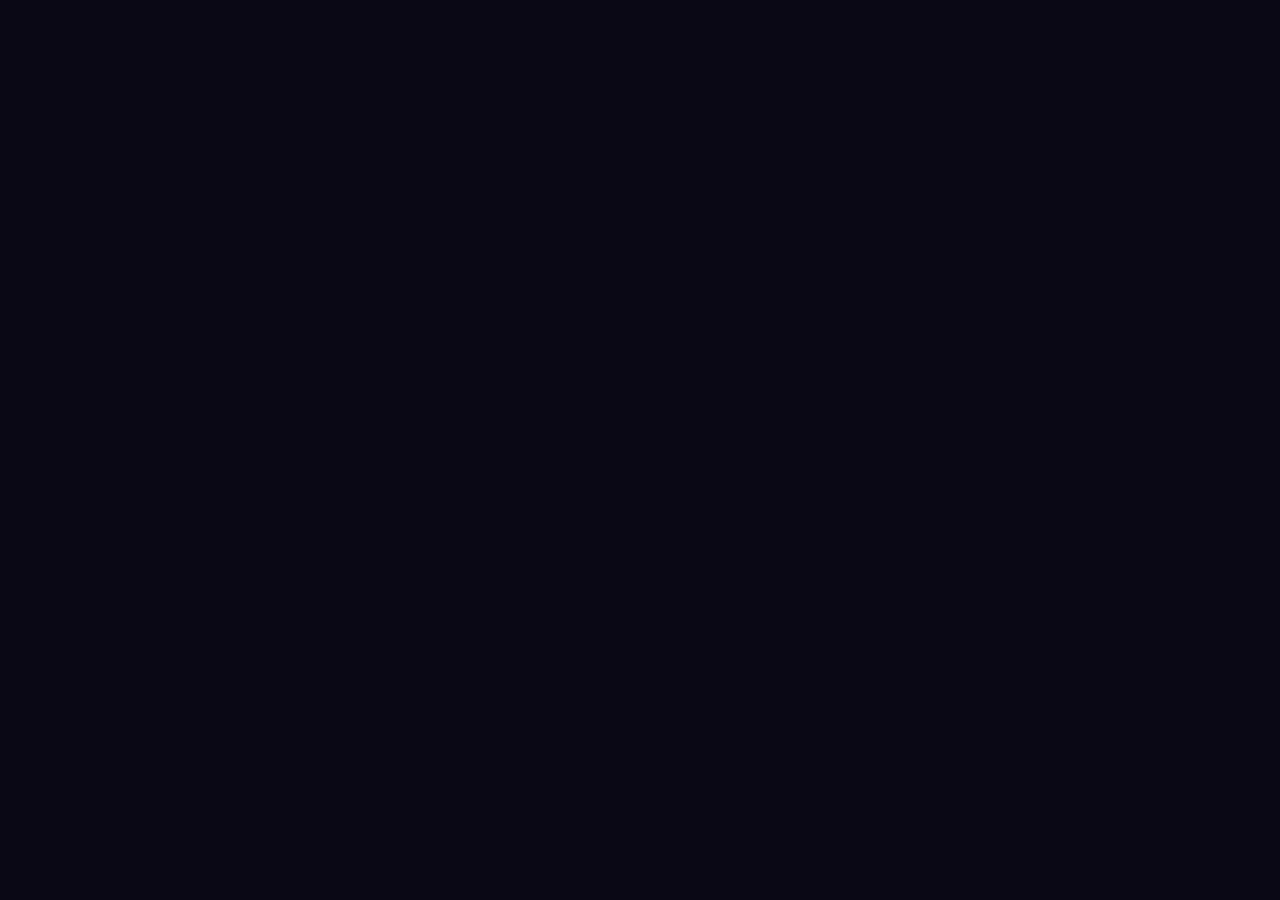
==== commit ed9b9bc1: "Deploy index.html" ====
--- a/index.html
+++ b/index.html
@@ -27,42 +27,9 @@
       ::-webkit-scrollbar-thumb { background: rgba(139,92,246,0.3); border-radius: 2px; }
       input, button, select, textarea { font-family: inherit; }
     </style>
-    <script type="module" crossorigin>var e=Object.create,t=Object.defineProperty,n=Object.getOwnPropertyDescriptor,r=Object.getOwnPropertyNames,i=Object.getPrototypeOf,a=Object.prototype.hasOwnProperty,o=(e,t)=>()=>(t||e((t={exports:{}}).exports,t),t.exports),s=(e,i,o,s)=>{if(i&&typeof i==`object`||typeof i==`function`)for(var c=r(i),l=0,u=c.length,d;l<u;l++)d=c[l],!a.call(e,d)&&d!==o&&t(e,d,{get:(e=>i[e]).bind(null,d),enumerable:!(s=n(i,d))||s.enumerable});return e},c=(n,r,a)=>(a=n==null?{}:e(i(n)),s(r||!n||!n.__esModule?t(a,`default`,{value:n,enumerable:!0}):a,n));(function(){let e=document.createElement(`link`).relList;if(e&&e.supports&&e.supports(`modulepreload`))return;for(let e of document.querySelectorAll(`link[rel="modulepreload"]`))n(e);new MutationObserver(e=>{for(let t of e)if(t.type===`childList`)for(let e of t.addedNodes)e.tagName===`LINK`&&e.rel===`modulepreload`&&n(e)}).observe(document,{childList:!0,subtree:!0});function t(e){let t={};return e.integrity&&(t.integrity=e.integrity),e.referrerPolicy&&(t.referrerPolicy=e.referrerPolicy),e.crossOrigin===`use-credentials`?t.credentials=`include`:e.crossOrigin===`anonymous`?t.credentials=`omit`:t.credentials=`same-origin`,t}function n(e){if(e.ep)return;e.ep=!0;let n=t(e);fetch(e.href,n)}})();var l=o((e=>{var t=Symbol.for(`react.transitional.element`),n=Symbol.for(`react.portal`),r=Symbol.for(`react.fragment`),i=Symbol.for(`react.strict_mode`),a=Symbol.for(`react.profiler`),o=Symbol.for(`react.consumer`),s=Symbol.for(`react.context`),c=Symbol.for(`react.forward_ref`),l=Symbol.for(`react.suspense`),u=Symbol.for(`react.memo`),d=Symbol.for(`react.lazy`),f=Symbol.for(`react.activity`),p=Symbol.iterator;function m(e){return typeof e!=`object`||!e?null:(e=p&&e[p]||e[`@@iterator`],typeof e==`function`?e:null)}var h={isMounted:function(){return!1},enqueueForceUpdate:function(){},enqueueReplaceState:function(){},enqueueSetState:function(){}},g=Object.assign,_={};function v(e,t,n){this.props=e,this.context=t,this.refs=_,this.updater=n||h}v.prototype.isReactComponent={},v.prototype.setState=function(e,t){if(typeof e!=`object`&&typeof e!=`function`&&e!=null)throw Error(`takes an object of state variables to update or a function which returns an object of state variables.`);this.updater.enqueueSetState(this,e,t,`setState`)},v.prototype.forceUpdate=function(e){this.updater.enqueueForceUpdate(this,e,`forceUpdate`)};function y(){}y.prototype=v.prototype;function b(e,t,n){this.props=e,this.context=t,this.refs=_,this.updater=n||h}var x=b.prototype=new y;x.constructor=b,g(x,v.prototype),x.isPureReactComponent=!0;var ee=Array.isArray;function S(){}var C={H:null,A:null,T:null,S:null},w=Object.prototype.hasOwnProperty;function T(e,n,r){var i=r.ref;return{$$typeof:t,type:e,key:n,ref:i===void 0?null:i,props:r}}function te(e,t){return T(e.type,t,e.props)}function ne(e){return typeof e==`object`&&!!e&&e.$$typeof===t}function re(e){var t={"=":`=0`,":":`=2`};return`$`+e.replace(/[=:]/g,function(e){return t[e]})}var ie=/\/+/g;function ae(e,t){return typeof e==`object`&&e&&e.key!=null?re(``+e.key):t.toString(36)}function oe(e){switch(e.status){case`fulfilled`:return e.value;case`rejected`:throw e.reason;default:switch(typeof e.status==`string`?e.then(S,S):(e.status=`pending`,e.then(function(t){e.status===`pending`&&(e.status=`fulfilled`,e.value=t)},function(t){e.status===`pending`&&(e.status=`rejected`,e.reason=t)})),e.status){case`fulfilled`:return e.value;case`rejected`:throw e.reason}}throw e}function se(e,r,i,a,o){var s=typeof e;(s===`undefined`||s===`boolean`)&&(e=null);var c=!1;if(e===null)c=!0;else switch(s){case`bigint`:case`string`:case`number`:c=!0;break;case`object`:switch(e.$$typeof){case t:case n:c=!0;break;case d:return c=e._init,se(c(e._payload),r,i,a,o)}}if(c)return o=o(e),c=a===``?`.`+ae(e,0):a,ee(o)?(i=``,c!=null&&(i=c.replace(ie,`$&/`)+`/`),se(o,r,i,``,function(e){return e})):o!=null&&(ne(o)&&(o=te(o,i+(o.key==null||e&&e.key===o.key?``:(``+o.key).replace(ie,`$&/`)+`/`)+c)),r.push(o)),1;c=0;var l=a===``?`.`:a+`:`;if(ee(e))for(var u=0;u<e.length;u++)a=e[u],s=l+ae(a,u),c+=se(a,r,i,s,o);else if(u=m(e),typeof u==`function`)for(e=u.call(e),u=0;!(a=e.next()).done;)a=a.value,s=l+ae(a,u++),c+=se(a,r,i,s,o);else if(s===`object`){if(typeof e.then==`function`)return se(oe(e),r,i,a,o);throw r=String(e),Error(`Objects are not valid as a React child (found: `+(r===`[object Object]`?`object with keys {`+Object.keys(e).join(`, `)+`}`:r)+`). If you meant to render a collection of children, use an array instead.`)}return c}function ce(e,t,n){if(e==null)return e;var r=[],i=0;return se(e,r,``,``,function(e){return t.call(n,e,i++)}),r}function le(e){if(e._status===-1){var t=e._result;t=t(),t.then(function(t){(e._status===0||e._status===-1)&&(e._status=1,e._result=t)},function(t){(e._status===0||e._status===-1)&&(e._status=2,e._result=t)}),e._status===-1&&(e._status=0,e._result=t)}if(e._status===1)return e._result.default;throw e._result}var E=typeof reportError==`function`?reportError:function(e){if(typeof window==`object`&&typeof window.ErrorEvent==`function`){var t=new window.ErrorEvent(`error`,{bubbles:!0,cancelable:!0,message:typeof e==`object`&&e&&typeof e.message==`string`?String(e.message):String(e),error:e});if(!window.dispatchEvent(t))return}else if(typeof process==`object`&&typeof process.emit==`function`){process.emit(`uncaughtException`,e);return}console.error(e)},D={map:ce,forEach:function(e,t,n){ce(e,function(){t.apply(this,arguments)},n)},count:function(e){var t=0;return ce(e,function(){t++}),t},toArray:function(e){return ce(e,function(e){return e})||[]},only:function(e){if(!ne(e))throw Error(`React.Children.only expected to receive a single React element child.`);return e}};e.Activity=f,e.Children=D,e.Component=v,e.Fragment=r,e.Profiler=a,e.PureComponent=b,e.StrictMode=i,e.Suspense=l,e.__CLIENT_INTERNALS_DO_NOT_USE_OR_WARN_USERS_THEY_CANNOT_UPGRADE=C,e.__COMPILER_RUNTIME={__proto__:null,c:function(e){return C.H.useMemoCache(e)}},e.cache=function(e){return function(){return e.apply(null,arguments)}},e.cacheSignal=function(){return null},e.cloneElement=function(e,t,n){if(e==null)throw Error(`The argument must be a React element, but you passed `+e+`.`);var r=g({},e.props),i=e.key;if(t!=null)for(a in t.key!==void 0&&(i=``+t.key),t)!w.call(t,a)||a===`key`||a===`__self`||a===`__source`||a===`ref`&&t.ref===void 0||(r[a]=t[a]);var a=arguments.length-2;if(a===1)r.children=n;else if(1<a){for(var o=Array(a),s=0;s<a;s++)o[s]=arguments[s+2];r.children=o}return T(e.type,i,r)},e.createContext=function(e){return e={$$typeof:s,_currentValue:e,_currentValue2:e,_threadCount:0,Provider:null,Consumer:null},e.Provider=e,e.Consumer={$$typeof:o,_context:e},e},e.createElement=function(e,t,n){var r,i={},a=null;if(t!=null)for(r in t.key!==void 0&&(a=``+t.key),t)w.call(t,r)&&r!==`key`&&r!==`__self`&&r!==`__source`&&(i[r]=t[r]);var o=arguments.length-2;if(o===1)i.children=n;else if(1<o){for(var s=Array(o),c=0;c<o;c++)s[c]=arguments[c+2];i.children=s}if(e&&e.defaultProps)for(r in o=e.defaultProps,o)i[r]===void 0&&(i[r]=o[r]);return T(e,a,i)},e.createRef=function(){return{current:null}},e.forwardRef=function(e){return{$$typeof:c,render:e}},e.isValidElement=ne,e.lazy=function(e){return{$$typeof:d,_payload:{_status:-1,_result:e},_init:le}},e.memo=function(e,t){return{$$typeof:u,type:e,compare:t===void 0?null:t}},e.startTransition=function(e){var t=C.T,n={};C.T=n;try{var r=e(),i=C.S;i!==null&&i(n,r),typeof r==`object`&&r&&typeof r.then==`function`&&r.then(S,E)}catch(e){E(e)}finally{t!==null&&n.types!==null&&(t.types=n.types),C.T=t}},e.unstable_useCacheRefresh=function(){return C.H.useCacheRefresh()},e.use=function(e){return C.H.use(e)},e.useActionState=function(e,t,n){return C.H.useActionState(e,t,n)},e.useCallback=function(e,t){return C.H.useCallback(e,t)},e.useContext=function(e){return C.H.useContext(e)},e.useDebugValue=function(){},e.useDeferredValue=function(e,t){return C.H.useDeferredValue(e,t)},e.useEffect=function(e,t){return C.H.useEffect(e,t)},e.useEffectEvent=function(e){return C.H.useEffectEvent(e)},e.useId=function(){return C.H.useId()},e.useImperativeHandle=function(e,t,n){return C.H.useImperativeHandle(e,t,n)},e.useInsertionEffect=function(e,t){return C.H.useInsertionEffect(e,t)},e.useLayoutEffect=function(e,t){return C.H.useLayoutEffect(e,t)},e.useMemo=function(e,t){return C.H.useMemo(e,t)},e.useOptimistic=function(e,t){return C.H.useOptimistic(e,t)},e.useReducer=function(e,t,n){return C.H.useReducer(e,t,n)},e.useRef=function(e){return C.H.useRef(e)},e.useState=function(e){return C.H.useState(e)},e.useSyncExternalStore=function(e,t,n){return C.H.useSyncExternalStore(e,t,n)},e.useTransition=function(){return C.H.useTransition()},e.version=`19.2.4`})),u=o(((e,t)=>{t.exports=l()})),d=o((e=>{function t(e,t){var n=e.length;e.push(t);a:for(;0<n;){var r=n-1>>>1,a=e[r];if(0<i(a,t))e[r]=t,e[n]=a,n=r;else break a}}function n(e){return e.length===0?null:e[0]}function r(e){if(e.length===0)return null;var t=e[0],n=e.pop();if(n!==t){e[0]=n;a:for(var r=0,a=e.length,o=a>>>1;r<o;){var s=2*(r+1)-1,c=e[s],l=s+1,u=e[l];if(0>i(c,n))l<a&&0>i(u,c)?(e[r]=u,e[l]=n,r=l):(e[r]=c,e[s]=n,r=s);else if(l<a&&0>i(u,n))e[r]=u,e[l]=n,r=l;else break a}}return t}function i(e,t){var n=e.sortIndex-t.sortIndex;return n===0?e.id-t.id:n}if(e.unstable_now=void 0,typeof performance==`object`&&typeof performance.now==`function`){var a=performance;e.unstable_now=function(){return a.now()}}else{var o=Date,s=o.now();e.unstable_now=function(){return o.now()-s}}var c=[],l=[],u=1,d=null,f=3,p=!1,m=!1,h=!1,g=!1,_=typeof setTimeout==`function`?setTimeout:null,v=typeof clearTimeout==`function`?clearTimeout:null,y=typeof setImmediate<`u`?setImmediate:null;function b(e){for(var i=n(l);i!==null;){if(i.callback===null)r(l);else if(i.startTime<=e)r(l),i.sortIndex=i.expirationTime,t(c,i);else break;i=n(l)}}function x(e){if(h=!1,b(e),!m)if(n(c)!==null)m=!0,ee||(ee=!0,ne());else{var t=n(l);t!==null&&ae(x,t.startTime-e)}}var ee=!1,S=-1,C=5,w=-1;function T(){return g?!0:!(e.unstable_now()-w<C)}function te(){if(g=!1,ee){var t=e.unstable_now();w=t;var i=!0;try{a:{m=!1,h&&(h=!1,v(S),S=-1),p=!0;var a=f;try{b:{for(b(t),d=n(c);d!==null&&!(d.expirationTime>t&&T());){var o=d.callback;if(typeof o==`function`){d.callback=null,f=d.priorityLevel;var s=o(d.expirationTime<=t);if(t=e.unstable_now(),typeof s==`function`){d.callback=s,b(t),i=!0;break b}d===n(c)&&r(c),b(t)}else r(c);d=n(c)}if(d!==null)i=!0;else{var u=n(l);u!==null&&ae(x,u.startTime-t),i=!1}}break a}finally{d=null,f=a,p=!1}i=void 0}}finally{i?ne():ee=!1}}}var ne;if(typeof y==`function`)ne=function(){y(te)};else if(typeof MessageChannel<`u`){var re=new MessageChannel,ie=re.port2;re.port1.onmessage=te,ne=function(){ie.postMessage(null)}}else ne=function(){_(te,0)};function ae(t,n){S=_(function(){t(e.unstable_now())},n)}e.unstable_IdlePriority=5,e.unstable_ImmediatePriority=1,e.unstable_LowPriority=4,e.unstable_NormalPriority=3,e.unstable_Profiling=null,e.unstable_UserBlockingPriority=2,e.unstable_cancelCallback=function(e){e.callback=null},e.unstable_forceFrameRate=function(e){0>e||125<e?console.error(`forceFrameRate takes a positive int between 0 and 125, forcing frame rates higher than 125 fps is not supported`):C=0<e?Math.floor(1e3/e):5},e.unstable_getCurrentPriorityLevel=function(){return f},e.unstable_next=function(e){switch(f){case 1:case 2:case 3:var t=3;break;default:t=f}var n=f;f=t;try{return e()}finally{f=n}},e.unstable_requestPaint=function(){g=!0},e.unstable_runWithPriority=function(e,t){switch(e){case 1:case 2:case 3:case 4:case 5:break;default:e=3}var n=f;f=e;try{return t()}finally{f=n}},e.unstable_scheduleCallback=function(r,i,a){var o=e.unstable_now();switch(typeof a==`object`&&a?(a=a.delay,a=typeof a==`number`&&0<a?o+a:o):a=o,r){case 1:var s=-1;break;case 2:s=250;break;case 5:s=1073741823;break;case 4:s=1e4;break;default:s=5e3}return s=a+s,r={id:u++,callback:i,priorityLevel:r,startTime:a,expirationTime:s,sortIndex:-1},a>o?(r.sortIndex=a,t(l,r),n(c)===null&&r===n(l)&&(h?(v(S),S=-1):h=!0,ae(x,a-o))):(r.sortIndex=s,t(c,r),m||p||(m=!0,ee||(ee=!0,ne()))),r},e.unstable_shouldYield=T,e.unstable_wrapCallback=function(e){var t=f;return function(){var n=f;f=t;try{return e.apply(this,arguments)}finally{f=n}}}})),f=o(((e,t)=>{t.exports=d()})),p=o((e=>{var t=u();function n(e){var t=`https://react.dev/errors/`+e;if(1<arguments.length){t+=`?args[]=`+encodeURIComponent(arguments[1]);for(var n=2;n<arguments.length;n++)t+=`&args[]=`+encodeURIComponent(arguments[n])}return`Minified React error #`+e+`; visit `+t+` for the full message or use the non-minified dev environment for full errors and additional helpful warnings.`}function r(){}var i={d:{f:r,r:function(){throw Error(n(522))},D:r,C:r,L:r,m:r,X:r,S:r,M:r},p:0,findDOMNode:null},a=Symbol.for(`react.portal`);function o(e,t,n){var r=3<arguments.length&&arguments[3]!==void 0?arguments[3]:null;return{$$typeof:a,key:r==null?null:``+r,children:e,containerInfo:t,implementation:n}}var s=t.__CLIENT_INTERNALS_DO_NOT_USE_OR_WARN_USERS_THEY_CANNOT_UPGRADE;function c(e,t){if(e===`font`)return``;if(typeof t==`string`)return t===`use-credentials`?t:``}e.__DOM_INTERNALS_DO_NOT_USE_OR_WARN_USERS_THEY_CANNOT_UPGRADE=i,e.createPortal=function(e,t){var r=2<arguments.length&&arguments[2]!==void 0?arguments[2]:null;if(!t||t.nodeType!==1&&t.nodeType!==9&&t.nodeType!==11)throw Error(n(299));return o(e,t,null,r)},e.flushSync=function(e){var t=s.T,n=i.p;try{if(s.T=null,i.p=2,e)return e()}finally{s.T=t,i.p=n,i.d.f()}},e.preconnect=function(e,t){typeof e==`string`&&(t?(t=t.crossOrigin,t=typeof t==`string`?t===`use-credentials`?t:``:void 0):t=null,i.d.C(e,t))},e.prefetchDNS=function(e){typeof e==`string`&&i.d.D(e)},e.preinit=function(e,t){if(typeof e==`string`&&t&&typeof t.as==`string`){var n=t.as,r=c(n,t.crossOrigin),a=typeof t.integrity==`string`?t.integrity:void 0,o=typeof t.fetchPriority==`string`?t.fetchPriority:void 0;n===`style`?i.d.S(e,typeof t.precedence==`string`?t.precedence:void 0,{crossOrigin:r,integrity:a,fetchPriority:o}):n===`script`&&i.d.X(e,{crossOrigin:r,integrity:a,fetchPriority:o,nonce:typeof t.nonce==`string`?t.nonce:void 0})}},e.preinitModule=function(e,t){if(typeof e==`string`)if(typeof t==`object`&&t){if(t.as==null||t.as===`script`){var n=c(t.as,t.crossOrigin);i.d.M(e,{crossOrigin:n,integrity:typeof t.integrity==`string`?t.integrity:void 0,nonce:typeof t.nonce==`string`?t.nonce:void 0})}}else t??i.d.M(e)},e.preload=function(e,t){if(typeof e==`string`&&typeof t==`object`&&t&&typeof t.as==`string`){var n=t.as,r=c(n,t.crossOrigin);i.d.L(e,n,{crossOrigin:r,integrity:typeof t.integrity==`string`?t.integrity:void 0,nonce:typeof t.nonce==`string`?t.nonce:void 0,type:typeof t.type==`string`?t.type:void 0,fetchPriority:typeof t.fetchPriority==`string`?t.fetchPriority:void 0,referrerPolicy:typeof t.referrerPolicy==`string`?t.referrerPolicy:void 0,imageSrcSet:typeof t.imageSrcSet==`string`?t.imageSrcSet:void 0,imageSizes:typeof t.imageSizes==`string`?t.imageSizes:void 0,media:typeof t.media==`string`?t.media:void 0})}},e.preloadModule=function(e,t){if(typeof e==`string`)if(t){var n=c(t.as,t.crossOrigin);i.d.m(e,{as:typeof t.as==`string`&&t.as!==`script`?t.as:void 0,crossOrigin:n,integrity:typeof t.integrity==`string`?t.integrity:void 0})}else i.d.m(e)},e.requestFormReset=function(e){i.d.r(e)},e.unstable_batchedUpdates=function(e,t){return e(t)},e.useFormState=function(e,t,n){return s.H.useFormState(e,t,n)},e.useFormStatus=function(){return s.H.useHostTransitionStatus()},e.version=`19.2.4`})),m=o(((e,t)=>{function n(){if(!(typeof __REACT_DEVTOOLS_GLOBAL_HOOK__>`u`||typeof __REACT_DEVTOOLS_GLOBAL_HOOK__.checkDCE!=`function`))try{__REACT_DEVTOOLS_GLOBAL_HOOK__.checkDCE(n)}catch(e){console.error(e)}}n(),t.exports=p()})),h=o((e=>{var t=f(),n=u(),r=m();function i(e){var t=`https://react.dev/errors/`+e;if(1<arguments.length){t+=`?args[]=`+encodeURIComponent(arguments[1]);for(var n=2;n<arguments.length;n++)t+=`&args[]=`+encodeURIComponent(arguments[n])}return`Minified React error #`+e+`; visit `+t+` for the full message or use the non-minified dev environment for full errors and additional helpful warnings.`}function a(e){return!(!e||e.nodeType!==1&&e.nodeType!==9&&e.nodeType!==11)}function o(e){var t=e,n=e;if(e.alternate)for(;t.return;)t=t.return;else{e=t;do t=e,t.flags&4098&&(n=t.return),e=t.return;while(e)}return t.tag===3?n:null}function s(e){if(e.tag===13){var t=e.memoizedState;if(t===null&&(e=e.alternate,e!==null&&(t=e.memoizedState)),t!==null)return t.dehydrated}return null}function c(e){if(e.tag===31){var t=e.memoizedState;if(t===null&&(e=e.alternate,e!==null&&(t=e.memoizedState)),t!==null)return t.dehydrated}return null}function l(e){if(o(e)!==e)throw Error(i(188))}function d(e){var t=e.alternate;if(!t){if(t=o(e),t===null)throw Error(i(188));return t===e?e:null}for(var n=e,r=t;;){var a=n.return;if(a===null)break;var s=a.alternate;if(s===null){if(r=a.return,r!==null){n=r;continue}break}if(a.child===s.child){for(s=a.child;s;){if(s===n)return l(a),e;if(s===r)return l(a),t;s=s.sibling}throw Error(i(188))}if(n.return!==r.return)n=a,r=s;else{for(var c=!1,u=a.child;u;){if(u===n){c=!0,n=a,r=s;break}if(u===r){c=!0,r=a,n=s;break}u=u.sibling}if(!c){for(u=s.child;u;){if(u===n){c=!0,n=s,r=a;break}if(u===r){c=!0,r=s,n=a;break}u=u.sibling}if(!c)throw Error(i(189))}}if(n.alternate!==r)throw Error(i(190))}if(n.tag!==3)throw Error(i(188));return n.stateNode.current===n?e:t}function p(e){var t=e.tag;if(t===5||t===26||t===27||t===6)return e;for(e=e.child;e!==null;){if(t=p(e),t!==null)return t;e=e.sibling}return null}var h=Object.assign,g=Symbol.for(`react.element`),_=Symbol.for(`react.transitional.element`),v=Symbol.for(`react.portal`),y=Symbol.for(`react.fragment`),b=Symbol.for(`react.strict_mode`),x=Symbol.for(`react.profiler`),ee=Symbol.for(`react.consumer`),S=Symbol.for(`react.context`),C=Symbol.for(`react.forward_ref`),w=Symbol.for(`react.suspense`),T=Symbol.for(`react.suspense_list`),te=Symbol.for(`react.memo`),ne=Symbol.for(`react.lazy`),re=Symbol.for(`react.activity`),ie=Symbol.for(`react.memo_cache_sentinel`),ae=Symbol.iterator;function oe(e){return typeof e!=`object`||!e?null:(e=ae&&e[ae]||e[`@@iterator`],typeof e==`function`?e:null)}var se=Symbol.for(`react.client.reference`);function ce(e){if(e==null)return null;if(typeof e==`function`)return e.$$typeof===se?null:e.displayName||e.name||null;if(typeof e==`string`)return e;switch(e){case y:return`Fragment`;case x:return`Profiler`;case b:return`StrictMode`;case w:return`Suspense`;case T:return`SuspenseList`;case re:return`Activity`}if(typeof e==`object`)switch(e.$$typeof){case v:return`Portal`;case S:return e.displayName||`Context`;case ee:return(e._context.displayName||`Context`)+`.Consumer`;case C:var t=e.render;return e=e.displayName,e||=(e=t.displayName||t.name||``,e===``?`ForwardRef`:`ForwardRef(`+e+`)`),e;case te:return t=e.displayName||null,t===null?ce(e.type)||`Memo`:t;case ne:t=e._payload,e=e._init;try{return ce(e(t))}catch{}}return null}var le=Array.isArray,E=n.__CLIENT_INTERNALS_DO_NOT_USE_OR_WARN_USERS_THEY_CANNOT_UPGRADE,D=r.__DOM_INTERNALS_DO_NOT_USE_OR_WARN_USERS_THEY_CANNOT_UPGRADE,ue={pending:!1,data:null,method:null,action:null},de=[],fe=-1;function pe(e){return{current:e}}function me(e){0>fe||(e.current=de[fe],de[fe]=null,fe--)}function O(e,t){fe++,de[fe]=e.current,e.current=t}var he=pe(null),ge=pe(null),_e=pe(null),ve=pe(null);function ye(e,t){switch(O(_e,t),O(ge,e),O(he,null),t.nodeType){case 9:case 11:e=(e=t.documentElement)&&(e=e.namespaceURI)?Vd(e):0;break;default:if(e=t.tagName,t=t.namespaceURI)t=Vd(t),e=Hd(t,e);else switch(e){case`svg`:e=1;break;case`math`:e=2;break;default:e=0}}me(he),O(he,e)}function be(){me(he),me(ge),me(_e)}function xe(e){e.memoizedState!==null&&O(ve,e);var t=he.current,n=Hd(t,e.type);t!==n&&(O(ge,e),O(he,n))}function Se(e){ge.current===e&&(me(he),me(ge)),ve.current===e&&(me(ve),Qf._currentValue=ue)}var Ce,we;function Te(e){if(Ce===void 0)try{throw Error()}catch(e){var t=e.stack.trim().match(/\n( *(at )?)/);Ce=t&&t[1]||``,we=-1<e.stack.indexOf(`
-    at`)?` (<anonymous>)`:-1<e.stack.indexOf(`@`)?`@unknown:0:0`:``}return`
-`+Ce+e+we}var Ee=!1;function De(e,t){if(!e||Ee)return``;Ee=!0;var n=Error.prepareStackTrace;Error.prepareStackTrace=void 0;try{var r={DetermineComponentFrameRoot:function(){try{if(t){var n=function(){throw Error()};if(Object.defineProperty(n.prototype,`props`,{set:function(){throw Error()}}),typeof Reflect==`object`&&Reflect.construct){try{Reflect.construct(n,[])}catch(e){var r=e}Reflect.construct(e,[],n)}else{try{n.call()}catch(e){r=e}e.call(n.prototype)}}else{try{throw Error()}catch(e){r=e}(n=e())&&typeof n.catch==`function`&&n.catch(function(){})}}catch(e){if(e&&r&&typeof e.stack==`string`)return[e.stack,r.stack]}return[null,null]}};r.DetermineComponentFrameRoot.displayName=`DetermineComponentFrameRoot`;var i=Object.getOwnPropertyDescriptor(r.DetermineComponentFrameRoot,`name`);i&&i.configurable&&Object.defineProperty(r.DetermineComponentFrameRoot,`name`,{value:`DetermineComponentFrameRoot`});var a=r.DetermineComponentFrameRoot(),o=a[0],s=a[1];if(o&&s){var c=o.split(`
-`),l=s.split(`
-`);for(i=r=0;r<c.length&&!c[r].includes(`DetermineComponentFrameRoot`);)r++;for(;i<l.length&&!l[i].includes(`DetermineComponentFrameRoot`);)i++;if(r===c.length||i===l.length)for(r=c.length-1,i=l.length-1;1<=r&&0<=i&&c[r]!==l[i];)i--;for(;1<=r&&0<=i;r--,i--)if(c[r]!==l[i]){if(r!==1||i!==1)do if(r--,i--,0>i||c[r]!==l[i]){var u=`
-`+c[r].replace(` at new `,` at `);return e.displayName&&u.includes(`<anonymous>`)&&(u=u.replace(`<anonymous>`,e.displayName)),u}while(1<=r&&0<=i);break}}}finally{Ee=!1,Error.prepareStackTrace=n}return(n=e?e.displayName||e.name:``)?Te(n):``}function Oe(e,t){switch(e.tag){case 26:case 27:case 5:return Te(e.type);case 16:return Te(`Lazy`);case 13:return e.child!==t&&t!==null?Te(`Suspense Fallback`):Te(`Suspense`);case 19:return Te(`SuspenseList`);case 0:case 15:return De(e.type,!1);case 11:return De(e.type.render,!1);case 1:return De(e.type,!0);case 31:return Te(`Activity`);default:return``}}function ke(e){try{var t=``,n=null;do t+=Oe(e,n),n=e,e=e.return;while(e);return t}catch(e){return`
-Error generating stack: `+e.message+`
-`+e.stack}}var Ae=Object.prototype.hasOwnProperty,je=t.unstable_scheduleCallback,Me=t.unstable_cancelCallback,Ne=t.unstable_shouldYield,Pe=t.unstable_requestPaint,Fe=t.unstable_now,Ie=t.unstable_getCurrentPriorityLevel,Le=t.unstable_ImmediatePriority,Re=t.unstable_UserBlockingPriority,ze=t.unstable_NormalPriority,Be=t.unstable_LowPriority,Ve=t.unstable_IdlePriority,He=t.log,Ue=t.unstable_setDisableYieldValue,We=null,Ge=null;function Ke(e){if(typeof He==`function`&&Ue(e),Ge&&typeof Ge.setStrictMode==`function`)try{Ge.setStrictMode(We,e)}catch{}}var k=Math.clz32?Math.clz32:Ye,qe=Math.log,Je=Math.LN2;function Ye(e){return e>>>=0,e===0?32:31-(qe(e)/Je|0)|0}var Xe=256,Ze=262144,Qe=4194304;function $e(e){var t=e&42;if(t!==0)return t;switch(e&-e){case 1:return 1;case 2:return 2;case 4:return 4;case 8:return 8;case 16:return 16;case 32:return 32;case 64:return 64;case 128:return 128;case 256:case 512:case 1024:case 2048:case 4096:case 8192:case 16384:case 32768:case 65536:case 131072:return e&261888;case 262144:case 524288:case 1048576:case 2097152:return e&3932160;case 4194304:case 8388608:case 16777216:case 33554432:return e&62914560;case 67108864:return 67108864;case 134217728:return 134217728;case 268435456:return 268435456;case 536870912:return 536870912;case 1073741824:return 0;default:return e}}function et(e,t,n){var r=e.pendingLanes;if(r===0)return 0;var i=0,a=e.suspendedLanes,o=e.pingedLanes;e=e.warmLanes;var s=r&134217727;return s===0?(s=r&~a,s===0?o===0?n||(n=r&~e,n!==0&&(i=$e(n))):i=$e(o):i=$e(s)):(r=s&~a,r===0?(o&=s,o===0?n||(n=s&~e,n!==0&&(i=$e(n))):i=$e(o)):i=$e(r)),i===0?0:t!==0&&t!==i&&(t&a)===0&&(a=i&-i,n=t&-t,a>=n||a===32&&n&4194048)?t:i}function tt(e,t){return(e.pendingLanes&~(e.suspendedLanes&~e.pingedLanes)&t)===0}function nt(e,t){switch(e){case 1:case 2:case 4:case 8:case 64:return t+250;case 16:case 32:case 128:case 256:case 512:case 1024:case 2048:case 4096:case 8192:case 16384:case 32768:case 65536:case 131072:case 262144:case 524288:case 1048576:case 2097152:return t+5e3;case 4194304:case 8388608:case 16777216:case 33554432:return-1;case 67108864:case 134217728:case 268435456:case 536870912:case 1073741824:return-1;default:return-1}}function rt(){var e=Qe;return Qe<<=1,!(Qe&62914560)&&(Qe=4194304),e}function it(e){for(var t=[],n=0;31>n;n++)t.push(e);return t}function at(e,t){e.pendingLanes|=t,t!==268435456&&(e.suspendedLanes=0,e.pingedLanes=0,e.warmLanes=0)}function ot(e,t,n,r,i,a){var o=e.pendingLanes;e.pendingLanes=n,e.suspendedLanes=0,e.pingedLanes=0,e.warmLanes=0,e.expiredLanes&=n,e.entangledLanes&=n,e.errorRecoveryDisabledLanes&=n,e.shellSuspendCounter=0;var s=e.entanglements,c=e.expirationTimes,l=e.hiddenUpdates;for(n=o&~n;0<n;){var u=31-k(n),d=1<<u;s[u]=0,c[u]=-1;var f=l[u];if(f!==null)for(l[u]=null,u=0;u<f.length;u++){var p=f[u];p!==null&&(p.lane&=-536870913)}n&=~d}r!==0&&st(e,r,0),a!==0&&i===0&&e.tag!==0&&(e.suspendedLanes|=a&~(o&~t))}function st(e,t,n){e.pendingLanes|=t,e.suspendedLanes&=~t;var r=31-k(t);e.entangledLanes|=t,e.entanglements[r]=e.entanglements[r]|1073741824|n&261930}function ct(e,t){var n=e.entangledLanes|=t;for(e=e.entanglements;n;){var r=31-k(n),i=1<<r;i&t|e[r]&t&&(e[r]|=t),n&=~i}}function lt(e,t){var n=t&-t;return n=n&42?1:ut(n),(n&(e.suspendedLanes|t))===0?n:0}function ut(e){switch(e){case 2:e=1;break;case 8:e=4;break;case 32:e=16;break;case 256:case 512:case 1024:case 2048:case 4096:case 8192:case 16384:case 32768:case 65536:case 131072:case 262144:case 524288:case 1048576:case 2097152:case 4194304:case 8388608:case 16777216:case 33554432:e=128;break;case 268435456:e=134217728;break;default:e=0}return e}function dt(e){return e&=-e,2<e?8<e?e&134217727?32:268435456:8:2}function ft(){var e=D.p;return e===0?(e=window.event,e===void 0?32:mp(e.type)):e}function pt(e,t){var n=D.p;try{return D.p=e,t()}finally{D.p=n}}var mt=Math.random().toString(36).slice(2),ht=`__reactFiber$`+mt,gt=`__reactProps$`+mt,_t=`__reactContainer$`+mt,vt=`__reactEvents$`+mt,yt=`__reactListeners$`+mt,bt=`__reactHandles$`+mt,xt=`__reactResources$`+mt,St=`__reactMarker$`+mt;function Ct(e){delete e[ht],delete e[gt],delete e[vt],delete e[yt],delete e[bt]}function wt(e){var t=e[ht];if(t)return t;for(var n=e.parentNode;n;){if(t=n[_t]||n[ht]){if(n=t.alternate,t.child!==null||n!==null&&n.child!==null)for(e=df(e);e!==null;){if(n=e[ht])return n;e=df(e)}return t}e=n,n=e.parentNode}return null}function Tt(e){if(e=e[ht]||e[_t]){var t=e.tag;if(t===5||t===6||t===13||t===31||t===26||t===27||t===3)return e}return null}function Et(e){var t=e.tag;if(t===5||t===26||t===27||t===6)return e.stateNode;throw Error(i(33))}function Dt(e){var t=e[xt];return t||=e[xt]={hoistableStyles:new Map,hoistableScripts:new Map},t}function Ot(e){e[St]=!0}var kt=new Set,At={};function jt(e,t){Mt(e,t),Mt(e+`Capture`,t)}function Mt(e,t){for(At[e]=t,e=0;e<t.length;e++)kt.add(t[e])}var Nt=RegExp(`^[:A-Z_a-z\\u00C0-\\u00D6\\u00D8-\\u00F6\\u00F8-\\u02FF\\u0370-\\u037D\\u037F-\\u1FFF\\u200C-\\u200D\\u2070-\\u218F\\u2C00-\\u2FEF\\u3001-\\uD7FF\\uF900-\\uFDCF\\uFDF0-\\uFFFD][:A-Z_a-z\\u00C0-\\u00D6\\u00D8-\\u00F6\\u00F8-\\u02FF\\u0370-\\u037D\\u037F-\\u1FFF\\u200C-\\u200D\\u2070-\\u218F\\u2C00-\\u2FEF\\u3001-\\uD7FF\\uF900-\\uFDCF\\uFDF0-\\uFFFD\\-.0-9\\u00B7\\u0300-\\u036F\\u203F-\\u2040]*$`),Pt={},Ft={};function It(e){return Ae.call(Ft,e)?!0:Ae.call(Pt,e)?!1:Nt.test(e)?Ft[e]=!0:(Pt[e]=!0,!1)}function Lt(e,t,n){if(It(t))if(n===null)e.removeAttribute(t);else{switch(typeof n){case`undefined`:case`function`:case`symbol`:e.removeAttribute(t);return;case`boolean`:var r=t.toLowerCase().slice(0,5);if(r!==`data-`&&r!==`aria-`){e.removeAttribute(t);return}}e.setAttribute(t,``+n)}}function Rt(e,t,n){if(n===null)e.removeAttribute(t);else{switch(typeof n){case`undefined`:case`function`:case`symbol`:case`boolean`:e.removeAttribute(t);return}e.setAttribute(t,``+n)}}function zt(e,t,n,r){if(r===null)e.removeAttribute(n);else{switch(typeof r){case`undefined`:case`function`:case`symbol`:case`boolean`:e.removeAttribute(n);return}e.setAttributeNS(t,n,``+r)}}function Bt(e){switch(typeof e){case`bigint`:case`boolean`:case`number`:case`string`:case`undefined`:return e;case`object`:return e;default:return``}}function Vt(e){var t=e.type;return(e=e.nodeName)&&e.toLowerCase()===`input`&&(t===`checkbox`||t===`radio`)}function Ht(e,t,n){var r=Object.getOwnPropertyDescriptor(e.constructor.prototype,t);if(!e.hasOwnProperty(t)&&r!==void 0&&typeof r.get==`function`&&typeof r.set==`function`){var i=r.get,a=r.set;return Object.defineProperty(e,t,{configurable:!0,get:function(){return i.call(this)},set:function(e){n=``+e,a.call(this,e)}}),Object.defineProperty(e,t,{enumerable:r.enumerable}),{getValue:function(){return n},setValue:function(e){n=``+e},stopTracking:function(){e._valueTracker=null,delete e[t]}}}}function Ut(e){if(!e._valueTracker){var t=Vt(e)?`checked`:`value`;e._valueTracker=Ht(e,t,``+e[t])}}function Wt(e){if(!e)return!1;var t=e._valueTracker;if(!t)return!0;var n=t.getValue(),r=``;return e&&(r=Vt(e)?e.checked?`true`:`false`:e.value),e=r,e===n?!1:(t.setValue(e),!0)}function Gt(e){if(e||=typeof document<`u`?document:void 0,e===void 0)return null;try{return e.activeElement||e.body}catch{return e.body}}var Kt=/[\n"\\]/g;function qt(e){return e.replace(Kt,function(e){return`\\`+e.charCodeAt(0).toString(16)+` `})}function Jt(e,t,n,r,i,a,o,s){e.name=``,o!=null&&typeof o!=`function`&&typeof o!=`symbol`&&typeof o!=`boolean`?e.type=o:e.removeAttribute(`type`),t==null?o!==`submit`&&o!==`reset`||e.removeAttribute(`value`):o===`number`?(t===0&&e.value===``||e.value!=t)&&(e.value=``+Bt(t)):e.value!==``+Bt(t)&&(e.value=``+Bt(t)),t==null?n==null?r!=null&&e.removeAttribute(`value`):Xt(e,o,Bt(n)):Xt(e,o,Bt(t)),i==null&&a!=null&&(e.defaultChecked=!!a),i!=null&&(e.checked=i&&typeof i!=`function`&&typeof i!=`symbol`),s!=null&&typeof s!=`function`&&typeof s!=`symbol`&&typeof s!=`boolean`?e.name=``+Bt(s):e.removeAttribute(`name`)}function Yt(e,t,n,r,i,a,o,s){if(a!=null&&typeof a!=`function`&&typeof a!=`symbol`&&typeof a!=`boolean`&&(e.type=a),t!=null||n!=null){if(!(a!==`submit`&&a!==`reset`||t!=null)){Ut(e);return}n=n==null?``:``+Bt(n),t=t==null?n:``+Bt(t),s||t===e.value||(e.value=t),e.defaultValue=t}r??=i,r=typeof r!=`function`&&typeof r!=`symbol`&&!!r,e.checked=s?e.checked:!!r,e.defaultChecked=!!r,o!=null&&typeof o!=`function`&&typeof o!=`symbol`&&typeof o!=`boolean`&&(e.name=o),Ut(e)}function Xt(e,t,n){t===`number`&&Gt(e.ownerDocument)===e||e.defaultValue===``+n||(e.defaultValue=``+n)}function Zt(e,t,n,r){if(e=e.options,t){t={};for(var i=0;i<n.length;i++)t[`$`+n[i]]=!0;for(n=0;n<e.length;n++)i=t.hasOwnProperty(`$`+e[n].value),e[n].selected!==i&&(e[n].selected=i),i&&r&&(e[n].defaultSelected=!0)}else{for(n=``+Bt(n),t=null,i=0;i<e.length;i++){if(e[i].value===n){e[i].selected=!0,r&&(e[i].defaultSelected=!0);return}t!==null||e[i].disabled||(t=e[i])}t!==null&&(t.selected=!0)}}function Qt(e,t,n){if(t!=null&&(t=``+Bt(t),t!==e.value&&(e.value=t),n==null)){e.defaultValue!==t&&(e.defaultValue=t);return}e.defaultValue=n==null?``:``+Bt(n)}function $t(e,t,n,r){if(t==null){if(r!=null){if(n!=null)throw Error(i(92));if(le(r)){if(1<r.length)throw Error(i(93));r=r[0]}n=r}n??=``,t=n}n=Bt(t),e.defaultValue=n,r=e.textContent,r===n&&r!==``&&r!==null&&(e.value=r),Ut(e)}function en(e,t){if(t){var n=e.firstChild;if(n&&n===e.lastChild&&n.nodeType===3){n.nodeValue=t;return}}e.textContent=t}var tn=new Set(`animationIterationCount aspectRatio borderImageOutset borderImageSlice borderImageWidth boxFlex boxFlexGroup boxOrdinalGroup columnCount columns flex flexGrow flexPositive flexShrink flexNegative flexOrder gridArea gridRow gridRowEnd gridRowSpan gridRowStart gridColumn gridColumnEnd gridColumnSpan gridColumnStart fontWeight lineClamp lineHeight opacity order orphans scale tabSize widows zIndex zoom fillOpacity floodOpacity stopOpacity strokeDasharray strokeDashoffset strokeMiterlimit strokeOpacity strokeWidth MozAnimationIterationCount MozBoxFlex MozBoxFlexGroup MozLineClamp msAnimationIterationCount msFlex msZoom msFlexGrow msFlexNegative msFlexOrder msFlexPositive msFlexShrink msGridColumn msGridColumnSpan msGridRow msGridRowSpan WebkitAnimationIterationCount WebkitBoxFlex WebKitBoxFlexGroup WebkitBoxOrdinalGroup WebkitColumnCount WebkitColumns WebkitFlex WebkitFlexGrow WebkitFlexPositive WebkitFlexShrink WebkitLineClamp`.split(` `));function nn(e,t,n){var r=t.indexOf(`--`)===0;n==null||typeof n==`boolean`||n===``?r?e.setProperty(t,``):t===`float`?e.cssFloat=``:e[t]=``:r?e.setProperty(t,n):typeof n!=`number`||n===0||tn.has(t)?t===`float`?e.cssFloat=n:e[t]=(``+n).trim():e[t]=n+`px`}function rn(e,t,n){if(t!=null&&typeof t!=`object`)throw Error(i(62));if(e=e.style,n!=null){for(var r in n)!n.hasOwnProperty(r)||t!=null&&t.hasOwnProperty(r)||(r.indexOf(`--`)===0?e.setProperty(r,``):r===`float`?e.cssFloat=``:e[r]=``);for(var a in t)r=t[a],t.hasOwnProperty(a)&&n[a]!==r&&nn(e,a,r)}else for(var o in t)t.hasOwnProperty(o)&&nn(e,o,t[o])}function an(e){if(e.indexOf(`-`)===-1)return!1;switch(e){case`annotation-xml`:case`color-profile`:case`font-face`:case`font-face-src`:case`font-face-uri`:case`font-face-format`:case`font-face-name`:case`missing-glyph`:return!1;default:return!0}}var on=new Map([[`acceptCharset`,`accept-charset`],[`htmlFor`,`for`],[`httpEquiv`,`http-equiv`],[`crossOrigin`,`crossorigin`],[`accentHeight`,`accent-height`],[`alignmentBaseline`,`alignment-baseline`],[`arabicForm`,`arabic-form`],[`baselineShift`,`baseline-shift`],[`capHeight`,`cap-height`],[`clipPath`,`clip-path`],[`clipRule`,`clip-rule`],[`colorInterpolation`,`color-interpolation`],[`colorInterpolationFilters`,`color-interpolation-filters`],[`colorProfile`,`color-profile`],[`colorRendering`,`color-rendering`],[`dominantBaseline`,`dominant-baseline`],[`enableBackground`,`enable-background`],[`fillOpacity`,`fill-opacity`],[`fillRule`,`fill-rule`],[`floodColor`,`flood-color`],[`floodOpacity`,`flood-opacity`],[`fontFamily`,`font-family`],[`fontSize`,`font-size`],[`fontSizeAdjust`,`font-size-adjust`],[`fontStretch`,`font-stretch`],[`fontStyle`,`font-style`],[`fontVariant`,`font-variant`],[`fontWeight`,`font-weight`],[`glyphName`,`glyph-name`],[`glyphOrientationHorizontal`,`glyph-orientation-horizontal`],[`glyphOrientationVertical`,`glyph-orientation-vertical`],[`horizAdvX`,`horiz-adv-x`],[`horizOriginX`,`horiz-origin-x`],[`imageRendering`,`image-rendering`],[`letterSpacing`,`letter-spacing`],[`lightingColor`,`lighting-color`],[`markerEnd`,`marker-end`],[`markerMid`,`marker-mid`],[`markerStart`,`marker-start`],[`overlinePosition`,`overline-position`],[`overlineThickness`,`overline-thickness`],[`paintOrder`,`paint-order`],[`panose-1`,`panose-1`],[`pointerEvents`,`pointer-events`],[`renderingIntent`,`rendering-intent`],[`shapeRendering`,`shape-rendering`],[`stopColor`,`stop-color`],[`stopOpacity`,`stop-opacity`],[`strikethroughPosition`,`strikethrough-position`],[`strikethroughThickness`,`strikethrough-thickness`],[`strokeDasharray`,`stroke-dasharray`],[`strokeDashoffset`,`stroke-dashoffset`],[`strokeLinecap`,`stroke-linecap`],[`strokeLinejoin`,`stroke-linejoin`],[`strokeMiterlimit`,`stroke-miterlimit`],[`strokeOpacity`,`stroke-opacity`],[`strokeWidth`,`stroke-width`],[`textAnchor`,`text-anchor`],[`textDecoration`,`text-decoration`],[`textRendering`,`text-rendering`],[`transformOrigin`,`transform-origin`],[`underlinePosition`,`underline-position`],[`underlineThickness`,`underline-thickness`],[`unicodeBidi`,`unicode-bidi`],[`unicodeRange`,`unicode-range`],[`unitsPerEm`,`units-per-em`],[`vAlphabetic`,`v-alphabetic`],[`vHanging`,`v-hanging`],[`vIdeographic`,`v-ideographic`],[`vMathematical`,`v-mathematical`],[`vectorEffect`,`vector-effect`],[`vertAdvY`,`vert-adv-y`],[`vertOriginX`,`vert-origin-x`],[`vertOriginY`,`vert-origin-y`],[`wordSpacing`,`word-spacing`],[`writingMode`,`writing-mode`],[`xmlnsXlink`,`xmlns:xlink`],[`xHeight`,`x-height`]]),sn=/^[\u0000-\u001F ]*j[\r\n\t]*a[\r\n\t]*v[\r\n\t]*a[\r\n\t]*s[\r\n\t]*c[\r\n\t]*r[\r\n\t]*i[\r\n\t]*p[\r\n\t]*t[\r\n\t]*:/i;function cn(e){return sn.test(``+e)?`javascript:throw new Error('React has blocked a javascript: URL as a security precaution.')`:e}function ln(){}var un=null;function dn(e){return e=e.target||e.srcElement||window,e.correspondingUseElement&&(e=e.correspondingUseElement),e.nodeType===3?e.parentNode:e}var fn=null,pn=null;function mn(e){var t=Tt(e);if(t&&(e=t.stateNode)){var n=e[gt]||null;a:switch(e=t.stateNode,t.type){case`input`:if(Jt(e,n.value,n.defaultValue,n.defaultValue,n.checked,n.defaultChecked,n.type,n.name),t=n.name,n.type===`radio`&&t!=null){for(n=e;n.parentNode;)n=n.parentNode;for(n=n.querySelectorAll(`input[name="`+qt(``+t)+`"][type="radio"]`),t=0;t<n.length;t++){var r=n[t];if(r!==e&&r.form===e.form){var a=r[gt]||null;if(!a)throw Error(i(90));Jt(r,a.value,a.defaultValue,a.defaultValue,a.checked,a.defaultChecked,a.type,a.name)}}for(t=0;t<n.length;t++)r=n[t],r.form===e.form&&Wt(r)}break a;case`textarea`:Qt(e,n.value,n.defaultValue);break a;case`select`:t=n.value,t!=null&&Zt(e,!!n.multiple,t,!1)}}}var hn=!1;function gn(e,t,n){if(hn)return e(t,n);hn=!0;try{return e(t)}finally{if(hn=!1,(fn!==null||pn!==null)&&(bu(),fn&&(t=fn,e=pn,pn=fn=null,mn(t),e)))for(t=0;t<e.length;t++)mn(e[t])}}function _n(e,t){var n=e.stateNode;if(n===null)return null;var r=n[gt]||null;if(r===null)return null;n=r[t];a:switch(t){case`onClick`:case`onClickCapture`:case`onDoubleClick`:case`onDoubleClickCapture`:case`onMouseDown`:case`onMouseDownCapture`:case`onMouseMove`:case`onMouseMoveCapture`:case`onMouseUp`:case`onMouseUpCapture`:case`onMouseEnter`:(r=!r.disabled)||(e=e.type,r=!(e===`button`||e===`input`||e===`select`||e===`textarea`)),e=!r;break a;default:e=!1}if(e)return null;if(n&&typeof n!=`function`)throw Error(i(231,t,typeof n));return n}var vn=!(typeof window>`u`||window.document===void 0||window.document.createElement===void 0),yn=!1;if(vn)try{var bn={};Object.defineProperty(bn,`passive`,{get:function(){yn=!0}}),window.addEventListener(`test`,bn,bn),window.removeEventListener(`test`,bn,bn)}catch{yn=!1}var xn=null,Sn=null,Cn=null;function wn(){if(Cn)return Cn;var e,t=Sn,n=t.length,r,i=`value`in xn?xn.value:xn.textContent,a=i.length;for(e=0;e<n&&t[e]===i[e];e++);var o=n-e;for(r=1;r<=o&&t[n-r]===i[a-r];r++);return Cn=i.slice(e,1<r?1-r:void 0)}function Tn(e){var t=e.keyCode;return`charCode`in e?(e=e.charCode,e===0&&t===13&&(e=13)):e=t,e===10&&(e=13),32<=e||e===13?e:0}function En(){return!0}function Dn(){return!1}function On(e){function t(t,n,r,i,a){for(var o in this._reactName=t,this._targetInst=r,this.type=n,this.nativeEvent=i,this.target=a,this.currentTarget=null,e)e.hasOwnProperty(o)&&(t=e[o],this[o]=t?t(i):i[o]);return this.isDefaultPrevented=(i.defaultPrevented==null?!1===i.returnValue:i.defaultPrevented)?En:Dn,this.isPropagationStopped=Dn,this}return h(t.prototype,{preventDefault:function(){this.defaultPrevented=!0;var e=this.nativeEvent;e&&(e.preventDefault?e.preventDefault():typeof e.returnValue!=`unknown`&&(e.returnValue=!1),this.isDefaultPrevented=En)},stopPropagation:function(){var e=this.nativeEvent;e&&(e.stopPropagation?e.stopPropagation():typeof e.cancelBubble!=`unknown`&&(e.cancelBubble=!0),this.isPropagationStopped=En)},persist:function(){},isPersistent:En}),t}var kn={eventPhase:0,bubbles:0,cancelable:0,timeStamp:function(e){return e.timeStamp||Date.now()},defaultPrevented:0,isTrusted:0},An=On(kn),jn=h({},kn,{view:0,detail:0}),Mn=On(jn),Nn,Pn,Fn,In=h({},jn,{screenX:0,screenY:0,clientX:0,clientY:0,pageX:0,pageY:0,ctrlKey:0,shiftKey:0,altKey:0,metaKey:0,getModifierState:qn,button:0,buttons:0,relatedTarget:function(e){return e.relatedTarget===void 0?e.fromElement===e.srcElement?e.toElement:e.fromElement:e.relatedTarget},movementX:function(e){return`movementX`in e?e.movementX:(e!==Fn&&(Fn&&e.type===`mousemove`?(Nn=e.screenX-Fn.screenX,Pn=e.screenY-Fn.screenY):Pn=Nn=0,Fn=e),Nn)},movementY:function(e){return`movementY`in e?e.movementY:Pn}}),Ln=On(In),Rn=On(h({},In,{dataTransfer:0})),zn=On(h({},jn,{relatedTarget:0})),Bn=On(h({},kn,{animationName:0,elapsedTime:0,pseudoElement:0})),Vn=On(h({},kn,{clipboardData:function(e){return`clipboardData`in e?e.clipboardData:window.clipboardData}})),Hn=On(h({},kn,{data:0})),Un={Esc:`Escape`,Spacebar:` `,Left:`ArrowLeft`,Up:`ArrowUp`,Right:`ArrowRight`,Down:`ArrowDown`,Del:`Delete`,Win:`OS`,Menu:`ContextMenu`,Apps:`ContextMenu`,Scroll:`ScrollLock`,MozPrintableKey:`Unidentified`},Wn={8:`Backspace`,9:`Tab`,12:`Clear`,13:`Enter`,16:`Shift`,17:`Control`,18:`Alt`,19:`Pause`,20:`CapsLock`,27:`Escape`,32:` `,33:`PageUp`,34:`PageDown`,35:`End`,36:`Home`,37:`ArrowLeft`,38:`ArrowUp`,39:`ArrowRight`,40:`ArrowDown`,45:`Insert`,46:`Delete`,112:`F1`,113:`F2`,114:`F3`,115:`F4`,116:`F5`,117:`F6`,118:`F7`,119:`F8`,120:`F9`,121:`F10`,122:`F11`,123:`F12`,144:`NumLock`,145:`ScrollLock`,224:`Meta`},Gn={Alt:`altKey`,Control:`ctrlKey`,Meta:`metaKey`,Shift:`shiftKey`};function Kn(e){var t=this.nativeEvent;return t.getModifierState?t.getModifierState(e):(e=Gn[e])?!!t[e]:!1}function qn(){return Kn}var Jn=On(h({},jn,{key:function(e){if(e.key){var t=Un[e.key]||e.key;if(t!==`Unidentified`)return t}return e.type===`keypress`?(e=Tn(e),e===13?`Enter`:String.fromCharCode(e)):e.type===`keydown`||e.type===`keyup`?Wn[e.keyCode]||`Unidentified`:``},code:0,location:0,ctrlKey:0,shiftKey:0,altKey:0,metaKey:0,repeat:0,locale:0,getModifierState:qn,charCode:function(e){return e.type===`keypress`?Tn(e):0},keyCode:function(e){return e.type===`keydown`||e.type===`keyup`?e.keyCode:0},which:function(e){return e.type===`keypress`?Tn(e):e.type===`keydown`||e.type===`keyup`?e.keyCode:0}})),Yn=On(h({},In,{pointerId:0,width:0,height:0,pressure:0,tangentialPressure:0,tiltX:0,tiltY:0,twist:0,pointerType:0,isPrimary:0})),Xn=On(h({},jn,{touches:0,targetTouches:0,changedTouches:0,altKey:0,metaKey:0,ctrlKey:0,shiftKey:0,getModifierState:qn})),Zn=On(h({},kn,{propertyName:0,elapsedTime:0,pseudoElement:0})),Qn=On(h({},In,{deltaX:function(e){return`deltaX`in e?e.deltaX:`wheelDeltaX`in e?-e.wheelDeltaX:0},deltaY:function(e){return`deltaY`in e?e.deltaY:`wheelDeltaY`in e?-e.wheelDeltaY:`wheelDelta`in e?-e.wheelDelta:0},deltaZ:0,deltaMode:0})),$n=On(h({},kn,{newState:0,oldState:0})),er=[9,13,27,32],tr=vn&&`CompositionEvent`in window,nr=null;vn&&`documentMode`in document&&(nr=document.documentMode);var rr=vn&&`TextEvent`in window&&!nr,ir=vn&&(!tr||nr&&8<nr&&11>=nr),ar=` `,or=!1;function sr(e,t){switch(e){case`keyup`:return er.indexOf(t.keyCode)!==-1;case`keydown`:return t.keyCode!==229;case`keypress`:case`mousedown`:case`focusout`:return!0;default:return!1}}function cr(e){return e=e.detail,typeof e==`object`&&`data`in e?e.data:null}var lr=!1;function ur(e,t){switch(e){case`compositionend`:return cr(t);case`keypress`:return t.which===32?(or=!0,ar):null;case`textInput`:return e=t.data,e===ar&&or?null:e;default:return null}}function dr(e,t){if(lr)return e===`compositionend`||!tr&&sr(e,t)?(e=wn(),Cn=Sn=xn=null,lr=!1,e):null;switch(e){case`paste`:return null;case`keypress`:if(!(t.ctrlKey||t.altKey||t.metaKey)||t.ctrlKey&&t.altKey){if(t.char&&1<t.char.length)return t.char;if(t.which)return String.fromCharCode(t.which)}return null;case`compositionend`:return ir&&t.locale!==`ko`?null:t.data;default:return null}}var fr={color:!0,date:!0,datetime:!0,"datetime-local":!0,email:!0,month:!0,number:!0,password:!0,range:!0,search:!0,tel:!0,text:!0,time:!0,url:!0,week:!0};function pr(e){var t=e&&e.nodeName&&e.nodeName.toLowerCase();return t===`input`?!!fr[e.type]:t===`textarea`}function mr(e,t,n,r){fn?pn?pn.push(r):pn=[r]:fn=r,t=Ed(t,`onChange`),0<t.length&&(n=new An(`onChange`,`change`,null,n,r),e.push({event:n,listeners:t}))}var hr=null,gr=null;function _r(e){yd(e,0)}function vr(e){if(Wt(Et(e)))return e}function yr(e,t){if(e===`change`)return t}var br=!1;if(vn){var xr;if(vn){var Sr=`oninput`in document;if(!Sr){var Cr=document.createElement(`div`);Cr.setAttribute(`oninput`,`return;`),Sr=typeof Cr.oninput==`function`}xr=Sr}else xr=!1;br=xr&&(!document.documentMode||9<document.documentMode)}function wr(){hr&&(hr.detachEvent(`onpropertychange`,Tr),gr=hr=null)}function Tr(e){if(e.propertyName===`value`&&vr(gr)){var t=[];mr(t,gr,e,dn(e)),gn(_r,t)}}function Er(e,t,n){e===`focusin`?(wr(),hr=t,gr=n,hr.attachEvent(`onpropertychange`,Tr)):e===`focusout`&&wr()}function Dr(e){if(e===`selectionchange`||e===`keyup`||e===`keydown`)return vr(gr)}function Or(e,t){if(e===`click`)return vr(t)}function A(e,t){if(e===`input`||e===`change`)return vr(t)}function kr(e,t){return e===t&&(e!==0||1/e==1/t)||e!==e&&t!==t}var Ar=typeof Object.is==`function`?Object.is:kr;function jr(e,t){if(Ar(e,t))return!0;if(typeof e!=`object`||!e||typeof t!=`object`||!t)return!1;var n=Object.keys(e),r=Object.keys(t);if(n.length!==r.length)return!1;for(r=0;r<n.length;r++){var i=n[r];if(!Ae.call(t,i)||!Ar(e[i],t[i]))return!1}return!0}function Mr(e){for(;e&&e.firstChild;)e=e.firstChild;return e}function Nr(e,t){var n=Mr(e);e=0;for(var r;n;){if(n.nodeType===3){if(r=e+n.textContent.length,e<=t&&r>=t)return{node:n,offset:t-e};e=r}a:{for(;n;){if(n.nextSibling){n=n.nextSibling;break a}n=n.parentNode}n=void 0}n=Mr(n)}}function Pr(e,t){return e&&t?e===t?!0:e&&e.nodeType===3?!1:t&&t.nodeType===3?Pr(e,t.parentNode):`contains`in e?e.contains(t):e.compareDocumentPosition?!!(e.compareDocumentPosition(t)&16):!1:!1}function Fr(e){e=e!=null&&e.ownerDocument!=null&&e.ownerDocument.defaultView!=null?e.ownerDocument.defaultView:window;for(var t=Gt(e.document);t instanceof e.HTMLIFrameElement;){try{var n=typeof t.contentWindow.location.href==`string`}catch{n=!1}if(n)e=t.contentWindow;else break;t=Gt(e.document)}return t}function Ir(e){var t=e&&e.nodeName&&e.nodeName.toLowerCase();return t&&(t===`input`&&(e.type===`text`||e.type===`search`||e.type===`tel`||e.type===`url`||e.type===`password`)||t===`textarea`||e.contentEditable===`true`)}var Lr=vn&&`documentMode`in document&&11>=document.documentMode,Rr=null,zr=null,Br=null,Vr=!1;function Hr(e,t,n){var r=n.window===n?n.document:n.nodeType===9?n:n.ownerDocument;Vr||Rr==null||Rr!==Gt(r)||(r=Rr,`selectionStart`in r&&Ir(r)?r={start:r.selectionStart,end:r.selectionEnd}:(r=(r.ownerDocument&&r.ownerDocument.defaultView||window).getSelection(),r={anchorNode:r.anchorNode,anchorOffset:r.anchorOffset,focusNode:r.focusNode,focusOffset:r.focusOffset}),Br&&jr(Br,r)||(Br=r,r=Ed(zr,`onSelect`),0<r.length&&(t=new An(`onSelect`,`select`,null,t,n),e.push({event:t,listeners:r}),t.target=Rr)))}function Ur(e,t){var n={};return n[e.toLowerCase()]=t.toLowerCase(),n[`Webkit`+e]=`webkit`+t,n[`Moz`+e]=`moz`+t,n}var Wr={animationend:Ur(`Animation`,`AnimationEnd`),animationiteration:Ur(`Animation`,`AnimationIteration`),animationstart:Ur(`Animation`,`AnimationStart`),transitionrun:Ur(`Transition`,`TransitionRun`),transitionstart:Ur(`Transition`,`TransitionStart`),transitioncancel:Ur(`Transition`,`TransitionCancel`),transitionend:Ur(`Transition`,`TransitionEnd`)},Gr={},Kr={};vn&&(Kr=document.createElement(`div`).style,`AnimationEvent`in window||(delete Wr.animationend.animation,delete Wr.animationiteration.animation,delete Wr.animationstart.animation),`TransitionEvent`in window||delete Wr.transitionend.transition);function qr(e){if(Gr[e])return Gr[e];if(!Wr[e])return e;var t=Wr[e],n;for(n in t)if(t.hasOwnProperty(n)&&n in Kr)return Gr[e]=t[n];return e}var Jr=qr(`animationend`),Yr=qr(`animationiteration`),Xr=qr(`animationstart`),Zr=qr(`transitionrun`),Qr=qr(`transitionstart`),$r=qr(`transitioncancel`),ei=qr(`transitionend`),ti=new Map,ni=`abort auxClick beforeToggle cancel canPlay canPlayThrough click close contextMenu copy cut drag dragEnd dragEnter dragExit dragLeave dragOver dragStart drop durationChange emptied encrypted ended error gotPointerCapture input invalid keyDown keyPress keyUp load loadedData loadedMetadata loadStart lostPointerCapture mouseDown mouseMove mouseOut mouseOver mouseUp paste pause play playing pointerCancel pointerDown pointerMove pointerOut pointerOver pointerUp progress rateChange reset resize seeked seeking stalled submit suspend timeUpdate touchCancel touchEnd touchStart volumeChange scroll toggle touchMove waiting wheel`.split(` `);ni.push(`scrollEnd`);function ri(e,t){ti.set(e,t),jt(t,[e])}var ii=typeof reportError==`function`?reportError:function(e){if(typeof window==`object`&&typeof window.ErrorEvent==`function`){var t=new window.ErrorEvent(`error`,{bubbles:!0,cancelable:!0,message:typeof e==`object`&&e&&typeof e.message==`string`?String(e.message):String(e),error:e});if(!window.dispatchEvent(t))return}else if(typeof process==`object`&&typeof process.emit==`function`){process.emit(`uncaughtException`,e);return}console.error(e)},ai=[],oi=0,si=0;function ci(){for(var e=oi,t=si=oi=0;t<e;){var n=ai[t];ai[t++]=null;var r=ai[t];ai[t++]=null;var i=ai[t];ai[t++]=null;var a=ai[t];if(ai[t++]=null,r!==null&&i!==null){var o=r.pending;o===null?i.next=i:(i.next=o.next,o.next=i),r.pending=i}a!==0&&fi(n,i,a)}}function li(e,t,n,r){ai[oi++]=e,ai[oi++]=t,ai[oi++]=n,ai[oi++]=r,si|=r,e.lanes|=r,e=e.alternate,e!==null&&(e.lanes|=r)}function ui(e,t,n,r){return li(e,t,n,r),pi(e)}function di(e,t){return li(e,null,null,t),pi(e)}function fi(e,t,n){e.lanes|=n;var r=e.alternate;r!==null&&(r.lanes|=n);for(var i=!1,a=e.return;a!==null;)a.childLanes|=n,r=a.alternate,r!==null&&(r.childLanes|=n),a.tag===22&&(e=a.stateNode,e===null||e._visibility&1||(i=!0)),e=a,a=a.return;return e.tag===3?(a=e.stateNode,i&&t!==null&&(i=31-k(n),e=a.hiddenUpdates,r=e[i],r===null?e[i]=[t]:r.push(t),t.lane=n|536870912),a):null}function pi(e){if(50<du)throw du=0,fu=null,Error(i(185));for(var t=e.return;t!==null;)e=t,t=e.return;return e.tag===3?e.stateNode:null}var mi={};function hi(e,t,n,r){this.tag=e,this.key=n,this.sibling=this.child=this.return=this.stateNode=this.type=this.elementType=null,this.index=0,this.refCleanup=this.ref=null,this.pendingProps=t,this.dependencies=this.memoizedState=this.updateQueue=this.memoizedProps=null,this.mode=r,this.subtreeFlags=this.flags=0,this.deletions=null,this.childLanes=this.lanes=0,this.alternate=null}function gi(e,t,n,r){return new hi(e,t,n,r)}function _i(e){return e=e.prototype,!(!e||!e.isReactComponent)}function vi(e,t){var n=e.alternate;return n===null?(n=gi(e.tag,t,e.key,e.mode),n.elementType=e.elementType,n.type=e.type,n.stateNode=e.stateNode,n.alternate=e,e.alternate=n):(n.pendingProps=t,n.type=e.type,n.flags=0,n.subtreeFlags=0,n.deletions=null),n.flags=e.flags&65011712,n.childLanes=e.childLanes,n.lanes=e.lanes,n.child=e.child,n.memoizedProps=e.memoizedProps,n.memoizedState=e.memoizedState,n.updateQueue=e.updateQueue,t=e.dependencies,n.dependencies=t===null?null:{lanes:t.lanes,firstContext:t.firstContext},n.sibling=e.sibling,n.index=e.index,n.ref=e.ref,n.refCleanup=e.refCleanup,n}function yi(e,t){e.flags&=65011714;var n=e.alternate;return n===null?(e.childLanes=0,e.lanes=t,e.child=null,e.subtreeFlags=0,e.memoizedProps=null,e.memoizedState=null,e.updateQueue=null,e.dependencies=null,e.stateNode=null):(e.childLanes=n.childLanes,e.lanes=n.lanes,e.child=n.child,e.subtreeFlags=0,e.deletions=null,e.memoizedProps=n.memoizedProps,e.memoizedState=n.memoizedState,e.updateQueue=n.updateQueue,e.type=n.type,t=n.dependencies,e.dependencies=t===null?null:{lanes:t.lanes,firstContext:t.firstContext}),e}function j(e,t,n,r,a,o){var s=0;if(r=e,typeof e==`function`)_i(e)&&(s=1);else if(typeof e==`string`)s=Uf(e,n,he.current)?26:e===`html`||e===`head`||e===`body`?27:5;else a:switch(e){case re:return e=gi(31,n,t,a),e.elementType=re,e.lanes=o,e;case y:return bi(n.children,a,o,t);case b:s=8,a|=24;break;case x:return e=gi(12,n,t,a|2),e.elementType=x,e.lanes=o,e;case w:return e=gi(13,n,t,a),e.elementType=w,e.lanes=o,e;case T:return e=gi(19,n,t,a),e.elementType=T,e.lanes=o,e;default:if(typeof e==`object`&&e)switch(e.$$typeof){case S:s=10;break a;case ee:s=9;break a;case C:s=11;break a;case te:s=14;break a;case ne:s=16,r=null;break a}s=29,n=Error(i(130,e===null?`null`:typeof e,``)),r=null}return t=gi(s,n,t,a),t.elementType=e,t.type=r,t.lanes=o,t}function bi(e,t,n,r){return e=gi(7,e,r,t),e.lanes=n,e}function xi(e,t,n){return e=gi(6,e,null,t),e.lanes=n,e}function Si(e){var t=gi(18,null,null,0);return t.stateNode=e,t}function Ci(e,t,n){return t=gi(4,e.children===null?[]:e.children,e.key,t),t.lanes=n,t.stateNode={containerInfo:e.containerInfo,pendingChildren:null,implementation:e.implementation},t}var wi=new WeakMap;function Ti(e,t){if(typeof e==`object`&&e){var n=wi.get(e);return n===void 0?(t={value:e,source:t,stack:ke(t)},wi.set(e,t),t):n}return{value:e,source:t,stack:ke(t)}}var Ei=[],Di=0,Oi=null,ki=0,M=[],Ai=0,ji=null,Mi=1,Ni=``;function Pi(e,t){Ei[Di++]=ki,Ei[Di++]=Oi,Oi=e,ki=t}function Fi(e,t,n){M[Ai++]=Mi,M[Ai++]=Ni,M[Ai++]=ji,ji=e;var r=Mi;e=Ni;var i=32-k(r)-1;r&=~(1<<i),n+=1;var a=32-k(t)+i;if(30<a){var o=i-i%5;a=(r&(1<<o)-1).toString(32),r>>=o,i-=o,Mi=1<<32-k(t)+i|n<<i|r,Ni=a+e}else Mi=1<<a|n<<i|r,Ni=e}function Ii(e){e.return!==null&&(Pi(e,1),Fi(e,1,0))}function Li(e){for(;e===Oi;)Oi=Ei[--Di],Ei[Di]=null,ki=Ei[--Di],Ei[Di]=null;for(;e===ji;)ji=M[--Ai],M[Ai]=null,Ni=M[--Ai],M[Ai]=null,Mi=M[--Ai],M[Ai]=null}function Ri(e,t){M[Ai++]=Mi,M[Ai++]=Ni,M[Ai++]=ji,Mi=t.id,Ni=t.overflow,ji=e}var zi=null,N=null,P=!1,Bi=null,Vi=!1,Hi=Error(i(519));function Ui(e){throw Yi(Ti(Error(i(418,1<arguments.length&&arguments[1]!==void 0&&arguments[1]?`text`:`HTML`,``)),e)),Hi}function Wi(e){var t=e.stateNode,n=e.type,r=e.memoizedProps;switch(t[ht]=e,t[gt]=r,n){case`dialog`:Q(`cancel`,t),Q(`close`,t);break;case`iframe`:case`object`:case`embed`:Q(`load`,t);break;case`video`:case`audio`:for(n=0;n<_d.length;n++)Q(_d[n],t);break;case`source`:Q(`error`,t);break;case`img`:case`image`:case`link`:Q(`error`,t),Q(`load`,t);break;case`details`:Q(`toggle`,t);break;case`input`:Q(`invalid`,t),Yt(t,r.value,r.defaultValue,r.checked,r.defaultChecked,r.type,r.name,!0);break;case`select`:Q(`invalid`,t);break;case`textarea`:Q(`invalid`,t),$t(t,r.value,r.defaultValue,r.children)}n=r.children,typeof n!=`string`&&typeof n!=`number`&&typeof n!=`bigint`||t.textContent===``+n||!0===r.suppressHydrationWarning||Md(t.textContent,n)?(r.popover!=null&&(Q(`beforetoggle`,t),Q(`toggle`,t)),r.onScroll!=null&&Q(`scroll`,t),r.onScrollEnd!=null&&Q(`scrollend`,t),r.onClick!=null&&(t.onclick=ln),t=!0):t=!1,t||Ui(e,!0)}function Gi(e){for(zi=e.return;zi;)switch(zi.tag){case 5:case 31:case 13:Vi=!1;return;case 27:case 3:Vi=!0;return;default:zi=zi.return}}function Ki(e){if(e!==zi)return!1;if(!P)return Gi(e),P=!0,!1;var t=e.tag,n;if((n=t!==3&&t!==27)&&((n=t===5)&&(n=e.type,n=!(n!==`form`&&n!==`button`)||Ud(e.type,e.memoizedProps)),n=!n),n&&N&&Ui(e),Gi(e),t===13){if(e=e.memoizedState,e=e===null?null:e.dehydrated,!e)throw Error(i(317));N=uf(e)}else if(t===31){if(e=e.memoizedState,e=e===null?null:e.dehydrated,!e)throw Error(i(317));N=uf(e)}else t===27?(t=N,Zd(e.type)?(e=lf,lf=null,N=e):N=t):N=zi?cf(e.stateNode.nextSibling):null;return!0}function qi(){N=zi=null,P=!1}function Ji(){var e=Bi;return e!==null&&(Zl===null?Zl=e:Zl.push.apply(Zl,e),Bi=null),e}function Yi(e){Bi===null?Bi=[e]:Bi.push(e)}var Xi=pe(null),Zi=null,Qi=null;function $i(e,t,n){O(Xi,t._currentValue),t._currentValue=n}function ea(e){e._currentValue=Xi.current,me(Xi)}function ta(e,t,n){for(;e!==null;){var r=e.alternate;if((e.childLanes&t)===t?r!==null&&(r.childLanes&t)!==t&&(r.childLanes|=t):(e.childLanes|=t,r!==null&&(r.childLanes|=t)),e===n)break;e=e.return}}function F(e,t,n,r){var a=e.child;for(a!==null&&(a.return=e);a!==null;){var o=a.dependencies;if(o!==null){var s=a.child;o=o.firstContext;a:for(;o!==null;){var c=o;o=a;for(var l=0;l<t.length;l++)if(c.context===t[l]){o.lanes|=n,c=o.alternate,c!==null&&(c.lanes|=n),ta(o.return,n,e),r||(s=null);break a}o=c.next}}else if(a.tag===18){if(s=a.return,s===null)throw Error(i(341));s.lanes|=n,o=s.alternate,o!==null&&(o.lanes|=n),ta(s,n,e),s=null}else s=a.child;if(s!==null)s.return=a;else for(s=a;s!==null;){if(s===e){s=null;break}if(a=s.sibling,a!==null){a.return=s.return,s=a;break}s=s.return}a=s}}function na(e,t,n,r){e=null;for(var a=t,o=!1;a!==null;){if(!o){if(a.flags&524288)o=!0;else if(a.flags&262144)break}if(a.tag===10){var s=a.alternate;if(s===null)throw Error(i(387));if(s=s.memoizedProps,s!==null){var c=a.type;Ar(a.pendingProps.value,s.value)||(e===null?e=[c]:e.push(c))}}else if(a===ve.current){if(s=a.alternate,s===null)throw Error(i(387));s.memoizedState.memoizedState!==a.memoizedState.memoizedState&&(e===null?e=[Qf]:e.push(Qf))}a=a.return}e!==null&&F(t,e,n,r),t.flags|=262144}function ra(e){for(e=e.firstContext;e!==null;){if(!Ar(e.context._currentValue,e.memoizedValue))return!0;e=e.next}return!1}function ia(e){Zi=e,Qi=null,e=e.dependencies,e!==null&&(e.firstContext=null)}function I(e){return oa(Zi,e)}function aa(e,t){return Zi===null&&ia(e),oa(e,t)}function oa(e,t){var n=t._currentValue;if(t={context:t,memoizedValue:n,next:null},Qi===null){if(e===null)throw Error(i(308));Qi=t,e.dependencies={lanes:0,firstContext:t},e.flags|=524288}else Qi=Qi.next=t;return n}var sa=typeof AbortController<`u`?AbortController:function(){var e=[],t=this.signal={aborted:!1,addEventListener:function(t,n){e.push(n)}};this.abort=function(){t.aborted=!0,e.forEach(function(e){return e()})}},ca=t.unstable_scheduleCallback,la=t.unstable_NormalPriority,ua={$$typeof:S,Consumer:null,Provider:null,_currentValue:null,_currentValue2:null,_threadCount:0};function da(){return{controller:new sa,data:new Map,refCount:0}}function fa(e){e.refCount--,e.refCount===0&&ca(la,function(){e.controller.abort()})}var pa=null,ma=0,ha=0,ga=null;function _a(e,t){if(pa===null){var n=pa=[];ma=0,ha=dd(),ga={status:`pending`,value:void 0,then:function(e){n.push(e)}}}return ma++,t.then(va,va),t}function va(){if(--ma===0&&pa!==null){ga!==null&&(ga.status=`fulfilled`);var e=pa;pa=null,ha=0,ga=null;for(var t=0;t<e.length;t++)(0,e[t])()}}function ya(e,t){var n=[],r={status:`pending`,value:null,reason:null,then:function(e){n.push(e)}};return e.then(function(){r.status=`fulfilled`,r.value=t;for(var e=0;e<n.length;e++)(0,n[e])(t)},function(e){for(r.status=`rejected`,r.reason=e,e=0;e<n.length;e++)(0,n[e])(void 0)}),r}var ba=E.S;E.S=function(e,t){eu=Fe(),typeof t==`object`&&t&&typeof t.then==`function`&&_a(e,t),ba!==null&&ba(e,t)};var xa=pe(null);function Sa(){var e=xa.current;return e===null?q.pooledCache:e}function Ca(e,t){t===null?O(xa,xa.current):O(xa,t.pool)}function wa(){var e=Sa();return e===null?null:{parent:ua._currentValue,pool:e}}var Ta=Error(i(460)),Ea=Error(i(474)),Da=Error(i(542)),Oa={then:function(){}};function ka(e){return e=e.status,e===`fulfilled`||e===`rejected`}function Aa(e,t,n){switch(n=e[n],n===void 0?e.push(t):n!==t&&(t.then(ln,ln),t=n),t.status){case`fulfilled`:return t.value;case`rejected`:throw e=t.reason,Na(e),e;default:if(typeof t.status==`string`)t.then(ln,ln);else{if(e=q,e!==null&&100<e.shellSuspendCounter)throw Error(i(482));e=t,e.status=`pending`,e.then(function(e){if(t.status===`pending`){var n=t;n.status=`fulfilled`,n.value=e}},function(e){if(t.status===`pending`){var n=t;n.status=`rejected`,n.reason=e}})}switch(t.status){case`fulfilled`:return t.value;case`rejected`:throw e=t.reason,Na(e),e}throw ja=t,Ta}}function L(e){try{var t=e._init;return t(e._payload)}catch(e){throw typeof e==`object`&&e&&typeof e.then==`function`?(ja=e,Ta):e}}var ja=null;function Ma(){if(ja===null)throw Error(i(459));var e=ja;return ja=null,e}function Na(e){if(e===Ta||e===Da)throw Error(i(483))}var Pa=null,Fa=0;function Ia(e){var t=Fa;return Fa+=1,Pa===null&&(Pa=[]),Aa(Pa,e,t)}function La(e,t){t=t.props.ref,e.ref=t===void 0?null:t}function Ra(e,t){throw t.$$typeof===g?Error(i(525)):(e=Object.prototype.toString.call(t),Error(i(31,e===`[object Object]`?`object with keys {`+Object.keys(t).join(`, `)+`}`:e)))}function za(e){function t(t,n){if(e){var r=t.deletions;r===null?(t.deletions=[n],t.flags|=16):r.push(n)}}function n(n,r){if(!e)return null;for(;r!==null;)t(n,r),r=r.sibling;return null}function r(e){for(var t=new Map;e!==null;)e.key===null?t.set(e.index,e):t.set(e.key,e),e=e.sibling;return t}function a(e,t){return e=vi(e,t),e.index=0,e.sibling=null,e}function o(t,n,r){return t.index=r,e?(r=t.alternate,r===null?(t.flags|=67108866,n):(r=r.index,r<n?(t.flags|=67108866,n):r)):(t.flags|=1048576,n)}function s(t){return e&&t.alternate===null&&(t.flags|=67108866),t}function c(e,t,n,r){return t===null||t.tag!==6?(t=xi(n,e.mode,r),t.return=e,t):(t=a(t,n),t.return=e,t)}function l(e,t,n,r){var i=n.type;return i===y?d(e,t,n.props.children,r,n.key):t!==null&&(t.elementType===i||typeof i==`object`&&i&&i.$$typeof===ne&&L(i)===t.type)?(t=a(t,n.props),La(t,n),t.return=e,t):(t=j(n.type,n.key,n.props,null,e.mode,r),La(t,n),t.return=e,t)}function u(e,t,n,r){return t===null||t.tag!==4||t.stateNode.containerInfo!==n.containerInfo||t.stateNode.implementation!==n.implementation?(t=Ci(n,e.mode,r),t.return=e,t):(t=a(t,n.children||[]),t.return=e,t)}function d(e,t,n,r,i){return t===null||t.tag!==7?(t=bi(n,e.mode,r,i),t.return=e,t):(t=a(t,n),t.return=e,t)}function f(e,t,n){if(typeof t==`string`&&t!==``||typeof t==`number`||typeof t==`bigint`)return t=xi(``+t,e.mode,n),t.return=e,t;if(typeof t==`object`&&t){switch(t.$$typeof){case _:return n=j(t.type,t.key,t.props,null,e.mode,n),La(n,t),n.return=e,n;case v:return t=Ci(t,e.mode,n),t.return=e,t;case ne:return t=L(t),f(e,t,n)}if(le(t)||oe(t))return t=bi(t,e.mode,n,null),t.return=e,t;if(typeof t.then==`function`)return f(e,Ia(t),n);if(t.$$typeof===S)return f(e,aa(e,t),n);Ra(e,t)}return null}function p(e,t,n,r){var i=t===null?null:t.key;if(typeof n==`string`&&n!==``||typeof n==`number`||typeof n==`bigint`)return i===null?c(e,t,``+n,r):null;if(typeof n==`object`&&n){switch(n.$$typeof){case _:return n.key===i?l(e,t,n,r):null;case v:return n.key===i?u(e,t,n,r):null;case ne:return n=L(n),p(e,t,n,r)}if(le(n)||oe(n))return i===null?d(e,t,n,r,null):null;if(typeof n.then==`function`)return p(e,t,Ia(n),r);if(n.$$typeof===S)return p(e,t,aa(e,n),r);Ra(e,n)}return null}function m(e,t,n,r,i){if(typeof r==`string`&&r!==``||typeof r==`number`||typeof r==`bigint`)return e=e.get(n)||null,c(t,e,``+r,i);if(typeof r==`object`&&r){switch(r.$$typeof){case _:return e=e.get(r.key===null?n:r.key)||null,l(t,e,r,i);case v:return e=e.get(r.key===null?n:r.key)||null,u(t,e,r,i);case ne:return r=L(r),m(e,t,n,r,i)}if(le(r)||oe(r))return e=e.get(n)||null,d(t,e,r,i,null);if(typeof r.then==`function`)return m(e,t,n,Ia(r),i);if(r.$$typeof===S)return m(e,t,n,aa(t,r),i);Ra(t,r)}return null}function h(i,a,s,c){for(var l=null,u=null,d=a,h=a=0,g=null;d!==null&&h<s.length;h++){d.index>h?(g=d,d=null):g=d.sibling;var _=p(i,d,s[h],c);if(_===null){d===null&&(d=g);break}e&&d&&_.alternate===null&&t(i,d),a=o(_,a,h),u===null?l=_:u.sibling=_,u=_,d=g}if(h===s.length)return n(i,d),P&&Pi(i,h),l;if(d===null){for(;h<s.length;h++)d=f(i,s[h],c),d!==null&&(a=o(d,a,h),u===null?l=d:u.sibling=d,u=d);return P&&Pi(i,h),l}for(d=r(d);h<s.length;h++)g=m(d,i,h,s[h],c),g!==null&&(e&&g.alternate!==null&&d.delete(g.key===null?h:g.key),a=o(g,a,h),u===null?l=g:u.sibling=g,u=g);return e&&d.forEach(function(e){return t(i,e)}),P&&Pi(i,h),l}function g(a,s,c,l){if(c==null)throw Error(i(151));for(var u=null,d=null,h=s,g=s=0,_=null,v=c.next();h!==null&&!v.done;g++,v=c.next()){h.index>g?(_=h,h=null):_=h.sibling;var y=p(a,h,v.value,l);if(y===null){h===null&&(h=_);break}e&&h&&y.alternate===null&&t(a,h),s=o(y,s,g),d===null?u=y:d.sibling=y,d=y,h=_}if(v.done)return n(a,h),P&&Pi(a,g),u;if(h===null){for(;!v.done;g++,v=c.next())v=f(a,v.value,l),v!==null&&(s=o(v,s,g),d===null?u=v:d.sibling=v,d=v);return P&&Pi(a,g),u}for(h=r(h);!v.done;g++,v=c.next())v=m(h,a,g,v.value,l),v!==null&&(e&&v.alternate!==null&&h.delete(v.key===null?g:v.key),s=o(v,s,g),d===null?u=v:d.sibling=v,d=v);return e&&h.forEach(function(e){return t(a,e)}),P&&Pi(a,g),u}function b(e,r,o,c){if(typeof o==`object`&&o&&o.type===y&&o.key===null&&(o=o.props.children),typeof o==`object`&&o){switch(o.$$typeof){case _:a:{for(var l=o.key;r!==null;){if(r.key===l){if(l=o.type,l===y){if(r.tag===7){n(e,r.sibling),c=a(r,o.props.children),c.return=e,e=c;break a}}else if(r.elementType===l||typeof l==`object`&&l&&l.$$typeof===ne&&L(l)===r.type){n(e,r.sibling),c=a(r,o.props),La(c,o),c.return=e,e=c;break a}n(e,r);break}else t(e,r);r=r.sibling}o.type===y?(c=bi(o.props.children,e.mode,c,o.key),c.return=e,e=c):(c=j(o.type,o.key,o.props,null,e.mode,c),La(c,o),c.return=e,e=c)}return s(e);case v:a:{for(l=o.key;r!==null;){if(r.key===l)if(r.tag===4&&r.stateNode.containerInfo===o.containerInfo&&r.stateNode.implementation===o.implementation){n(e,r.sibling),c=a(r,o.children||[]),c.return=e,e=c;break a}else{n(e,r);break}else t(e,r);r=r.sibling}c=Ci(o,e.mode,c),c.return=e,e=c}return s(e);case ne:return o=L(o),b(e,r,o,c)}if(le(o))return h(e,r,o,c);if(oe(o)){if(l=oe(o),typeof l!=`function`)throw Error(i(150));return o=l.call(o),g(e,r,o,c)}if(typeof o.then==`function`)return b(e,r,Ia(o),c);if(o.$$typeof===S)return b(e,r,aa(e,o),c);Ra(e,o)}return typeof o==`string`&&o!==``||typeof o==`number`||typeof o==`bigint`?(o=``+o,r!==null&&r.tag===6?(n(e,r.sibling),c=a(r,o),c.return=e,e=c):(n(e,r),c=xi(o,e.mode,c),c.return=e,e=c),s(e)):n(e,r)}return function(e,t,n,r){try{Fa=0;var i=b(e,t,n,r);return Pa=null,i}catch(t){if(t===Ta||t===Da)throw t;var a=gi(29,t,null,e.mode);return a.lanes=r,a.return=e,a}}}var Ba=za(!0),Va=za(!1),Ha=!1;function Ua(e){e.updateQueue={baseState:e.memoizedState,firstBaseUpdate:null,lastBaseUpdate:null,shared:{pending:null,lanes:0,hiddenCallbacks:null},callbacks:null}}function Wa(e,t){e=e.updateQueue,t.updateQueue===e&&(t.updateQueue={baseState:e.baseState,firstBaseUpdate:e.firstBaseUpdate,lastBaseUpdate:e.lastBaseUpdate,shared:e.shared,callbacks:null})}function Ga(e){return{lane:e,tag:0,payload:null,callback:null,next:null}}function Ka(e,t,n){var r=e.updateQueue;if(r===null)return null;if(r=r.shared,K&2){var i=r.pending;return i===null?t.next=t:(t.next=i.next,i.next=t),r.pending=t,t=pi(e),fi(e,null,n),t}return li(e,r,t,n),pi(e)}function qa(e,t,n){if(t=t.updateQueue,t!==null&&(t=t.shared,n&4194048)){var r=t.lanes;r&=e.pendingLanes,n|=r,t.lanes=n,ct(e,n)}}function Ja(e,t){var n=e.updateQueue,r=e.alternate;if(r!==null&&(r=r.updateQueue,n===r)){var i=null,a=null;if(n=n.firstBaseUpdate,n!==null){do{var o={lane:n.lane,tag:n.tag,payload:n.payload,callback:null,next:null};a===null?i=a=o:a=a.next=o,n=n.next}while(n!==null);a===null?i=a=t:a=a.next=t}else i=a=t;n={baseState:r.baseState,firstBaseUpdate:i,lastBaseUpdate:a,shared:r.shared,callbacks:r.callbacks},e.updateQueue=n;return}e=n.lastBaseUpdate,e===null?n.firstBaseUpdate=t:e.next=t,n.lastBaseUpdate=t}var Ya=!1;function Xa(){if(Ya){var e=ga;if(e!==null)throw e}}function Za(e,t,n,r){Ya=!1;var i=e.updateQueue;Ha=!1;var a=i.firstBaseUpdate,o=i.lastBaseUpdate,s=i.shared.pending;if(s!==null){i.shared.pending=null;var c=s,l=c.next;c.next=null,o===null?a=l:o.next=l,o=c;var u=e.alternate;u!==null&&(u=u.updateQueue,s=u.lastBaseUpdate,s!==o&&(s===null?u.firstBaseUpdate=l:s.next=l,u.lastBaseUpdate=c))}if(a!==null){var d=i.baseState;o=0,u=l=c=null,s=a;do{var f=s.lane&-536870913,p=f!==s.lane;if(p?(Y&f)===f:(r&f)===f){f!==0&&f===ha&&(Ya=!0),u!==null&&(u=u.next={lane:0,tag:s.tag,payload:s.payload,callback:null,next:null});a:{var m=e,g=s;f=t;var _=n;switch(g.tag){case 1:if(m=g.payload,typeof m==`function`){d=m.call(_,d,f);break a}d=m;break a;case 3:m.flags=m.flags&-65537|128;case 0:if(m=g.payload,f=typeof m==`function`?m.call(_,d,f):m,f==null)break a;d=h({},d,f);break a;case 2:Ha=!0}}f=s.callback,f!==null&&(e.flags|=64,p&&(e.flags|=8192),p=i.callbacks,p===null?i.callbacks=[f]:p.push(f))}else p={lane:f,tag:s.tag,payload:s.payload,callback:s.callback,next:null},u===null?(l=u=p,c=d):u=u.next=p,o|=f;if(s=s.next,s===null){if(s=i.shared.pending,s===null)break;p=s,s=p.next,p.next=null,i.lastBaseUpdate=p,i.shared.pending=null}}while(1);u===null&&(c=d),i.baseState=c,i.firstBaseUpdate=l,i.lastBaseUpdate=u,a===null&&(i.shared.lanes=0),Gl|=o,e.lanes=o,e.memoizedState=d}}function Qa(e,t){if(typeof e!=`function`)throw Error(i(191,e));e.call(t)}function $a(e,t){var n=e.callbacks;if(n!==null)for(e.callbacks=null,e=0;e<n.length;e++)Qa(n[e],t)}var eo=pe(null),to=pe(0);function no(e,t){e=Ul,O(to,e),O(eo,t),Ul=e|t.baseLanes}function ro(){O(to,Ul),O(eo,eo.current)}function io(){Ul=to.current,me(eo),me(to)}var ao=pe(null),oo=null;function R(e){var t=e.alternate;O(fo,fo.current&1),O(ao,e),oo===null&&(t===null||eo.current!==null||t.memoizedState!==null)&&(oo=e)}function so(e){O(fo,fo.current),O(ao,e),oo===null&&(oo=e)}function co(e){e.tag===22?(O(fo,fo.current),O(ao,e),oo===null&&(oo=e)):lo(e)}function lo(){O(fo,fo.current),O(ao,ao.current)}function uo(e){me(ao),oo===e&&(oo=null),me(fo)}var fo=pe(0);function po(e){for(var t=e;t!==null;){if(t.tag===13){var n=t.memoizedState;if(n!==null&&(n=n.dehydrated,n===null||af(n)||of(n)))return t}else if(t.tag===19&&(t.memoizedProps.revealOrder===`forwards`||t.memoizedProps.revealOrder===`backwards`||t.memoizedProps.revealOrder===`unstable_legacy-backwards`||t.memoizedProps.revealOrder===`together`)){if(t.flags&128)return t}else if(t.child!==null){t.child.return=t,t=t.child;continue}if(t===e)break;for(;t.sibling===null;){if(t.return===null||t.return===e)return null;t=t.return}t.sibling.return=t.return,t=t.sibling}return null}var mo=0,z=null,B=null,ho=null,go=!1,_o=!1,vo=!1,yo=0,bo=0,xo=null,So=0;function V(){throw Error(i(321))}function Co(e,t){if(t===null)return!1;for(var n=0;n<t.length&&n<e.length;n++)if(!Ar(e[n],t[n]))return!1;return!0}function wo(e,t,n,r,i,a){return mo=a,z=t,t.memoizedState=null,t.updateQueue=null,t.lanes=0,E.H=e===null||e.memoizedState===null?zs:Bs,vo=!1,a=n(r,i),vo=!1,_o&&(a=Eo(t,n,r,i)),To(e),a}function To(e){E.H=Rs;var t=B!==null&&B.next!==null;if(mo=0,ho=B=z=null,go=!1,bo=0,xo=null,t)throw Error(i(300));e===null||rc||(e=e.dependencies,e!==null&&ra(e)&&(rc=!0))}function Eo(e,t,n,r){z=e;var a=0;do{if(_o&&(xo=null),bo=0,_o=!1,25<=a)throw Error(i(301));if(a+=1,ho=B=null,e.updateQueue!=null){var o=e.updateQueue;o.lastEffect=null,o.events=null,o.stores=null,o.memoCache!=null&&(o.memoCache.index=0)}E.H=Vs,o=t(n,r)}while(_o);return o}function Do(){var e=E.H,t=e.useState()[0];return t=typeof t.then==`function`?Po(t):t,e=e.useState()[0],(B===null?null:B.memoizedState)!==e&&(z.flags|=1024),t}function Oo(){var e=yo!==0;return yo=0,e}function ko(e,t,n){t.updateQueue=e.updateQueue,t.flags&=-2053,e.lanes&=~n}function Ao(e){if(go){for(e=e.memoizedState;e!==null;){var t=e.queue;t!==null&&(t.pending=null),e=e.next}go=!1}mo=0,ho=B=z=null,_o=!1,bo=yo=0,xo=null}function jo(){var e={memoizedState:null,baseState:null,baseQueue:null,queue:null,next:null};return ho===null?z.memoizedState=ho=e:ho=ho.next=e,ho}function Mo(){if(B===null){var e=z.alternate;e=e===null?null:e.memoizedState}else e=B.next;var t=ho===null?z.memoizedState:ho.next;if(t!==null)ho=t,B=e;else{if(e===null)throw z.alternate===null?Error(i(467)):Error(i(310));B=e,e={memoizedState:B.memoizedState,baseState:B.baseState,baseQueue:B.baseQueue,queue:B.queue,next:null},ho===null?z.memoizedState=ho=e:ho=ho.next=e}return ho}function No(){return{lastEffect:null,events:null,stores:null,memoCache:null}}function Po(e){var t=bo;return bo+=1,xo===null&&(xo=[]),e=Aa(xo,e,t),t=z,(ho===null?t.memoizedState:ho.next)===null&&(t=t.alternate,E.H=t===null||t.memoizedState===null?zs:Bs),e}function Fo(e){if(typeof e==`object`&&e){if(typeof e.then==`function`)return Po(e);if(e.$$typeof===S)return I(e)}throw Error(i(438,String(e)))}function Io(e){var t=null,n=z.updateQueue;if(n!==null&&(t=n.memoCache),t==null){var r=z.alternate;r!==null&&(r=r.updateQueue,r!==null&&(r=r.memoCache,r!=null&&(t={data:r.data.map(function(e){return e.slice()}),index:0})))}if(t??={data:[],index:0},n===null&&(n=No(),z.updateQueue=n),n.memoCache=t,n=t.data[t.index],n===void 0)for(n=t.data[t.index]=Array(e),r=0;r<e;r++)n[r]=ie;return t.index++,n}function Lo(e,t){return typeof t==`function`?t(e):t}function Ro(e){return zo(Mo(),B,e)}function zo(e,t,n){var r=e.queue;if(r===null)throw Error(i(311));r.lastRenderedReducer=n;var a=e.baseQueue,o=r.pending;if(o!==null){if(a!==null){var s=a.next;a.next=o.next,o.next=s}t.baseQueue=a=o,r.pending=null}if(o=e.baseState,a===null)e.memoizedState=o;else{t=a.next;var c=s=null,l=null,u=t,d=!1;do{var f=u.lane&-536870913;if(f===u.lane?(mo&f)===f:(Y&f)===f){var p=u.revertLane;if(p===0)l!==null&&(l=l.next={lane:0,revertLane:0,gesture:null,action:u.action,hasEagerState:u.hasEagerState,eagerState:u.eagerState,next:null}),f===ha&&(d=!0);else if((mo&p)===p){u=u.next,p===ha&&(d=!0);continue}else f={lane:0,revertLane:u.revertLane,gesture:null,action:u.action,hasEagerState:u.hasEagerState,eagerState:u.eagerState,next:null},l===null?(c=l=f,s=o):l=l.next=f,z.lanes|=p,Gl|=p;f=u.action,vo&&n(o,f),o=u.hasEagerState?u.eagerState:n(o,f)}else p={lane:f,revertLane:u.revertLane,gesture:u.gesture,action:u.action,hasEagerState:u.hasEagerState,eagerState:u.eagerState,next:null},l===null?(c=l=p,s=o):l=l.next=p,z.lanes|=f,Gl|=f;u=u.next}while(u!==null&&u!==t);if(l===null?s=o:l.next=c,!Ar(o,e.memoizedState)&&(rc=!0,d&&(n=ga,n!==null)))throw n;e.memoizedState=o,e.baseState=s,e.baseQueue=l,r.lastRenderedState=o}return a===null&&(r.lanes=0),[e.memoizedState,r.dispatch]}function Bo(e){var t=Mo(),n=t.queue;if(n===null)throw Error(i(311));n.lastRenderedReducer=e;var r=n.dispatch,a=n.pending,o=t.memoizedState;if(a!==null){n.pending=null;var s=a=a.next;do o=e(o,s.action),s=s.next;while(s!==a);Ar(o,t.memoizedState)||(rc=!0),t.memoizedState=o,t.baseQueue===null&&(t.baseState=o),n.lastRenderedState=o}return[o,r]}function Vo(e,t,n){var r=z,a=Mo(),o=P;if(o){if(n===void 0)throw Error(i(407));n=n()}else n=t();var s=!Ar((B||a).memoizedState,n);if(s&&(a.memoizedState=n,rc=!0),a=a.queue,ds(Wo.bind(null,r,a,e),[e]),a.getSnapshot!==t||s||ho!==null&&ho.memoizedState.tag&1){if(r.flags|=2048,os(9,{destroy:void 0},Uo.bind(null,r,a,n,t),null),q===null)throw Error(i(349));o||mo&127||Ho(r,t,n)}return n}function Ho(e,t,n){e.flags|=16384,e={getSnapshot:t,value:n},t=z.updateQueue,t===null?(t=No(),z.updateQueue=t,t.stores=[e]):(n=t.stores,n===null?t.stores=[e]:n.push(e))}function Uo(e,t,n,r){t.value=n,t.getSnapshot=r,Go(t)&&Ko(e)}function Wo(e,t,n){return n(function(){Go(t)&&Ko(e)})}function Go(e){var t=e.getSnapshot;e=e.value;try{var n=t();return!Ar(e,n)}catch{return!0}}function Ko(e){var t=di(e,2);t!==null&&hu(t,e,2)}function qo(e){var t=jo();if(typeof e==`function`){var n=e;if(e=n(),vo){Ke(!0);try{n()}finally{Ke(!1)}}}return t.memoizedState=t.baseState=e,t.queue={pending:null,lanes:0,dispatch:null,lastRenderedReducer:Lo,lastRenderedState:e},t}function Jo(e,t,n,r){return e.baseState=n,zo(e,B,typeof r==`function`?r:Lo)}function Yo(e,t,n,r,a){if(Fs(e))throw Error(i(485));if(e=t.action,e!==null){var o={payload:a,action:e,next:null,isTransition:!0,status:`pending`,value:null,reason:null,listeners:[],then:function(e){o.listeners.push(e)}};E.T===null?o.isTransition=!1:n(!0),r(o),n=t.pending,n===null?(o.next=t.pending=o,Xo(t,o)):(o.next=n.next,t.pending=n.next=o)}}function Xo(e,t){var n=t.action,r=t.payload,i=e.state;if(t.isTransition){var a=E.T,o={};E.T=o;try{var s=n(i,r),c=E.S;c!==null&&c(o,s),Zo(e,t,s)}catch(n){$o(e,t,n)}finally{a!==null&&o.types!==null&&(a.types=o.types),E.T=a}}else try{a=n(i,r),Zo(e,t,a)}catch(n){$o(e,t,n)}}function Zo(e,t,n){typeof n==`object`&&n&&typeof n.then==`function`?n.then(function(n){Qo(e,t,n)},function(n){return $o(e,t,n)}):Qo(e,t,n)}function Qo(e,t,n){t.status=`fulfilled`,t.value=n,es(t),e.state=n,t=e.pending,t!==null&&(n=t.next,n===t?e.pending=null:(n=n.next,t.next=n,Xo(e,n)))}function $o(e,t,n){var r=e.pending;if(e.pending=null,r!==null){r=r.next;do t.status=`rejected`,t.reason=n,es(t),t=t.next;while(t!==r)}e.action=null}function es(e){e=e.listeners;for(var t=0;t<e.length;t++)(0,e[t])()}function ts(e,t){return t}function ns(e,t){if(P){var n=q.formState;if(n!==null){a:{var r=z;if(P){if(N){b:{for(var i=N,a=Vi;i.nodeType!==8;){if(!a){i=null;break b}if(i=cf(i.nextSibling),i===null){i=null;break b}}a=i.data,i=a===`F!`||a===`F`?i:null}if(i){N=cf(i.nextSibling),r=i.data===`F!`;break a}}Ui(r)}r=!1}r&&(t=n[0])}}return n=jo(),n.memoizedState=n.baseState=t,r={pending:null,lanes:0,dispatch:null,lastRenderedReducer:ts,lastRenderedState:t},n.queue=r,n=Ms.bind(null,z,r),r.dispatch=n,r=qo(!1),a=Ps.bind(null,z,!1,r.queue),r=jo(),i={state:t,dispatch:null,action:e,pending:null},r.queue=i,n=Yo.bind(null,z,i,a,n),i.dispatch=n,r.memoizedState=e,[t,n,!1]}function rs(e){return is(Mo(),B,e)}function is(e,t,n){if(t=zo(e,t,ts)[0],e=Ro(Lo)[0],typeof t==`object`&&t&&typeof t.then==`function`)try{var r=Po(t)}catch(e){throw e===Ta?Da:e}else r=t;t=Mo();var i=t.queue,a=i.dispatch;return n!==t.memoizedState&&(z.flags|=2048,os(9,{destroy:void 0},as.bind(null,i,n),null)),[r,a,e]}function as(e,t){e.action=t}function H(e){var t=Mo(),n=B;if(n!==null)return is(t,n,e);Mo(),t=t.memoizedState,n=Mo();var r=n.queue.dispatch;return n.memoizedState=e,[t,r,!1]}function os(e,t,n,r){return e={tag:e,create:n,deps:r,inst:t,next:null},t=z.updateQueue,t===null&&(t=No(),z.updateQueue=t),n=t.lastEffect,n===null?t.lastEffect=e.next=e:(r=n.next,n.next=e,e.next=r,t.lastEffect=e),e}function ss(){return Mo().memoizedState}function cs(e,t,n,r){var i=jo();z.flags|=e,i.memoizedState=os(1|t,{destroy:void 0},n,r===void 0?null:r)}function ls(e,t,n,r){var i=Mo();r=r===void 0?null:r;var a=i.memoizedState.inst;B!==null&&r!==null&&Co(r,B.memoizedState.deps)?i.memoizedState=os(t,a,n,r):(z.flags|=e,i.memoizedState=os(1|t,a,n,r))}function us(e,t){cs(8390656,8,e,t)}function ds(e,t){ls(2048,8,e,t)}function fs(e){z.flags|=4;var t=z.updateQueue;if(t===null)t=No(),z.updateQueue=t,t.events=[e];else{var n=t.events;n===null?t.events=[e]:n.push(e)}}function ps(e){var t=Mo().memoizedState;return fs({ref:t,nextImpl:e}),function(){if(K&2)throw Error(i(440));return t.impl.apply(void 0,arguments)}}function ms(e,t){return ls(4,2,e,t)}function hs(e,t){return ls(4,4,e,t)}function gs(e,t){if(typeof t==`function`){e=e();var n=t(e);return function(){typeof n==`function`?n():t(null)}}if(t!=null)return e=e(),t.current=e,function(){t.current=null}}function _s(e,t,n){n=n==null?null:n.concat([e]),ls(4,4,gs.bind(null,t,e),n)}function vs(){}function ys(e,t){var n=Mo();t=t===void 0?null:t;var r=n.memoizedState;return t!==null&&Co(t,r[1])?r[0]:(n.memoizedState=[e,t],e)}function bs(e,t){var n=Mo();t=t===void 0?null:t;var r=n.memoizedState;if(t!==null&&Co(t,r[1]))return r[0];if(r=e(),vo){Ke(!0);try{e()}finally{Ke(!1)}}return n.memoizedState=[r,t],r}function xs(e,t,n){return n===void 0||mo&1073741824&&!(Y&261930)?e.memoizedState=t:(e.memoizedState=n,e=mu(),z.lanes|=e,Gl|=e,n)}function Ss(e,t,n,r){return Ar(n,t)?n:eo.current===null?!(mo&42)||mo&1073741824&&!(Y&261930)?(rc=!0,e.memoizedState=n):(e=mu(),z.lanes|=e,Gl|=e,t):(e=xs(e,n,r),Ar(e,t)||(rc=!0),e)}function Cs(e,t,n,r,i){var a=D.p;D.p=a!==0&&8>a?a:8;var o=E.T,s={};E.T=s,Ps(e,!1,t,n);try{var c=i(),l=E.S;l!==null&&l(s,c),typeof c==`object`&&c&&typeof c.then==`function`?Ns(e,t,ya(c,r),pu(e)):Ns(e,t,r,pu(e))}catch(n){Ns(e,t,{then:function(){},status:`rejected`,reason:n},pu())}finally{D.p=a,o!==null&&s.types!==null&&(o.types=s.types),E.T=o}}function ws(){}function Ts(e,t,n,r){if(e.tag!==5)throw Error(i(476));var a=Es(e).queue;Cs(e,a,t,ue,n===null?ws:function(){return Ds(e),n(r)})}function Es(e){var t=e.memoizedState;if(t!==null)return t;t={memoizedState:ue,baseState:ue,baseQueue:null,queue:{pending:null,lanes:0,dispatch:null,lastRenderedReducer:Lo,lastRenderedState:ue},next:null};var n={};return t.next={memoizedState:n,baseState:n,baseQueue:null,queue:{pending:null,lanes:0,dispatch:null,lastRenderedReducer:Lo,lastRenderedState:n},next:null},e.memoizedState=t,e=e.alternate,e!==null&&(e.memoizedState=t),t}function Ds(e){var t=Es(e);t.next===null&&(t=e.alternate.memoizedState),Ns(e,t.next.queue,{},pu())}function Os(){return I(Qf)}function ks(){return Mo().memoizedState}function As(){return Mo().memoizedState}function js(e){for(var t=e.return;t!==null;){switch(t.tag){case 24:case 3:var n=pu();e=Ga(n);var r=Ka(t,e,n);r!==null&&(hu(r,t,n),qa(r,t,n)),t={cache:da()},e.payload=t;return}t=t.return}}function U(e,t,n){var r=pu();n={lane:r,revertLane:0,gesture:null,action:n,hasEagerState:!1,eagerState:null,next:null},Fs(e)?Is(t,n):(n=ui(e,t,n,r),n!==null&&(hu(n,e,r),Ls(n,t,r)))}function Ms(e,t,n){Ns(e,t,n,pu())}function Ns(e,t,n,r){var i={lane:r,revertLane:0,gesture:null,action:n,hasEagerState:!1,eagerState:null,next:null};if(Fs(e))Is(t,i);else{var a=e.alternate;if(e.lanes===0&&(a===null||a.lanes===0)&&(a=t.lastRenderedReducer,a!==null))try{var o=t.lastRenderedState,s=a(o,n);if(i.hasEagerState=!0,i.eagerState=s,Ar(s,o))return li(e,t,i,0),q===null&&ci(),!1}catch{}if(n=ui(e,t,i,r),n!==null)return hu(n,e,r),Ls(n,t,r),!0}return!1}function Ps(e,t,n,r){if(r={lane:2,revertLane:dd(),gesture:null,action:r,hasEagerState:!1,eagerState:null,next:null},Fs(e)){if(t)throw Error(i(479))}else t=ui(e,n,r,2),t!==null&&hu(t,e,2)}function Fs(e){var t=e.alternate;return e===z||t!==null&&t===z}function Is(e,t){_o=go=!0;var n=e.pending;n===null?t.next=t:(t.next=n.next,n.next=t),e.pending=t}function Ls(e,t,n){if(n&4194048){var r=t.lanes;r&=e.pendingLanes,n|=r,t.lanes=n,ct(e,n)}}var Rs={readContext:I,use:Fo,useCallback:V,useContext:V,useEffect:V,useImperativeHandle:V,useLayoutEffect:V,useInsertionEffect:V,useMemo:V,useReducer:V,useRef:V,useState:V,useDebugValue:V,useDeferredValue:V,useTransition:V,useSyncExternalStore:V,useId:V,useHostTransitionStatus:V,useFormState:V,useActionState:V,useOptimistic:V,useMemoCache:V,useCacheRefresh:V};Rs.useEffectEvent=V;var zs={readContext:I,use:Fo,useCallback:function(e,t){return jo().memoizedState=[e,t===void 0?null:t],e},useContext:I,useEffect:us,useImperativeHandle:function(e,t,n){n=n==null?null:n.concat([e]),cs(4194308,4,gs.bind(null,t,e),n)},useLayoutEffect:function(e,t){return cs(4194308,4,e,t)},useInsertionEffect:function(e,t){cs(4,2,e,t)},useMemo:function(e,t){var n=jo();t=t===void 0?null:t;var r=e();if(vo){Ke(!0);try{e()}finally{Ke(!1)}}return n.memoizedState=[r,t],r},useReducer:function(e,t,n){var r=jo();if(n!==void 0){var i=n(t);if(vo){Ke(!0);try{n(t)}finally{Ke(!1)}}}else i=t;return r.memoizedState=r.baseState=i,e={pending:null,lanes:0,dispatch:null,lastRenderedReducer:e,lastRenderedState:i},r.queue=e,e=e.dispatch=U.bind(null,z,e),[r.memoizedState,e]},useRef:function(e){var t=jo();return e={current:e},t.memoizedState=e},useState:function(e){e=qo(e);var t=e.queue,n=Ms.bind(null,z,t);return t.dispatch=n,[e.memoizedState,n]},useDebugValue:vs,useDeferredValue:function(e,t){return xs(jo(),e,t)},useTransition:function(){var e=qo(!1);return e=Cs.bind(null,z,e.queue,!0,!1),jo().memoizedState=e,[!1,e]},useSyncExternalStore:function(e,t,n){var r=z,a=jo();if(P){if(n===void 0)throw Error(i(407));n=n()}else{if(n=t(),q===null)throw Error(i(349));Y&127||Ho(r,t,n)}a.memoizedState=n;var o={value:n,getSnapshot:t};return a.queue=o,us(Wo.bind(null,r,o,e),[e]),r.flags|=2048,os(9,{destroy:void 0},Uo.bind(null,r,o,n,t),null),n},useId:function(){var e=jo(),t=q.identifierPrefix;if(P){var n=Ni,r=Mi;n=(r&~(1<<32-k(r)-1)).toString(32)+n,t=`_`+t+`R_`+n,n=yo++,0<n&&(t+=`H`+n.toString(32)),t+=`_`}else n=So++,t=`_`+t+`r_`+n.toString(32)+`_`;return e.memoizedState=t},useHostTransitionStatus:Os,useFormState:ns,useActionState:ns,useOptimistic:function(e){var t=jo();t.memoizedState=t.baseState=e;var n={pending:null,lanes:0,dispatch:null,lastRenderedReducer:null,lastRenderedState:null};return t.queue=n,t=Ps.bind(null,z,!0,n),n.dispatch=t,[e,t]},useMemoCache:Io,useCacheRefresh:function(){return jo().memoizedState=js.bind(null,z)},useEffectEvent:function(e){var t=jo(),n={impl:e};return t.memoizedState=n,function(){if(K&2)throw Error(i(440));return n.impl.apply(void 0,arguments)}}},Bs={readContext:I,use:Fo,useCallback:ys,useContext:I,useEffect:ds,useImperativeHandle:_s,useInsertionEffect:ms,useLayoutEffect:hs,useMemo:bs,useReducer:Ro,useRef:ss,useState:function(){return Ro(Lo)},useDebugValue:vs,useDeferredValue:function(e,t){return Ss(Mo(),B.memoizedState,e,t)},useTransition:function(){var e=Ro(Lo)[0],t=Mo().memoizedState;return[typeof e==`boolean`?e:Po(e),t]},useSyncExternalStore:Vo,useId:ks,useHostTransitionStatus:Os,useFormState:rs,useActionState:rs,useOptimistic:function(e,t){return Jo(Mo(),B,e,t)},useMemoCache:Io,useCacheRefresh:As};Bs.useEffectEvent=ps;var Vs={readContext:I,use:Fo,useCallback:ys,useContext:I,useEffect:ds,useImperativeHandle:_s,useInsertionEffect:ms,useLayoutEffect:hs,useMemo:bs,useReducer:Bo,useRef:ss,useState:function(){return Bo(Lo)},useDebugValue:vs,useDeferredValue:function(e,t){var n=Mo();return B===null?xs(n,e,t):Ss(n,B.memoizedState,e,t)},useTransition:function(){var e=Bo(Lo)[0],t=Mo().memoizedState;return[typeof e==`boolean`?e:Po(e),t]},useSyncExternalStore:Vo,useId:ks,useHostTransitionStatus:Os,useFormState:H,useActionState:H,useOptimistic:function(e,t){var n=Mo();return B===null?(n.baseState=e,[e,n.queue.dispatch]):Jo(n,B,e,t)},useMemoCache:Io,useCacheRefresh:As};Vs.useEffectEvent=ps;function Hs(e,t,n,r){t=e.memoizedState,n=n(r,t),n=n==null?t:h({},t,n),e.memoizedState=n,e.lanes===0&&(e.updateQueue.baseState=n)}var Us={enqueueSetState:function(e,t,n){e=e._reactInternals;var r=pu(),i=Ga(r);i.payload=t,n!=null&&(i.callback=n),t=Ka(e,i,r),t!==null&&(hu(t,e,r),qa(t,e,r))},enqueueReplaceState:function(e,t,n){e=e._reactInternals;var r=pu(),i=Ga(r);i.tag=1,i.payload=t,n!=null&&(i.callback=n),t=Ka(e,i,r),t!==null&&(hu(t,e,r),qa(t,e,r))},enqueueForceUpdate:function(e,t){e=e._reactInternals;var n=pu(),r=Ga(n);r.tag=2,t!=null&&(r.callback=t),t=Ka(e,r,n),t!==null&&(hu(t,e,n),qa(t,e,n))}};function Ws(e,t,n,r,i,a,o){return e=e.stateNode,typeof e.shouldComponentUpdate==`function`?e.shouldComponentUpdate(r,a,o):t.prototype&&t.prototype.isPureReactComponent?!jr(n,r)||!jr(i,a):!0}function Gs(e,t,n,r){e=t.state,typeof t.componentWillReceiveProps==`function`&&t.componentWillReceiveProps(n,r),typeof t.UNSAFE_componentWillReceiveProps==`function`&&t.UNSAFE_componentWillReceiveProps(n,r),t.state!==e&&Us.enqueueReplaceState(t,t.state,null)}function Ks(e,t){var n=t;if(`ref`in t)for(var r in n={},t)r!==`ref`&&(n[r]=t[r]);if(e=e.defaultProps)for(var i in n===t&&(n=h({},n)),e)n[i]===void 0&&(n[i]=e[i]);return n}function qs(e){ii(e)}function Js(e){console.error(e)}function Ys(e){ii(e)}function Xs(e,t){try{var n=e.onUncaughtError;n(t.value,{componentStack:t.stack})}catch(e){setTimeout(function(){throw e})}}function Zs(e,t,n){try{var r=e.onCaughtError;r(n.value,{componentStack:n.stack,errorBoundary:t.tag===1?t.stateNode:null})}catch(e){setTimeout(function(){throw e})}}function Qs(e,t,n){return n=Ga(n),n.tag=3,n.payload={element:null},n.callback=function(){Xs(e,t)},n}function $s(e){return e=Ga(e),e.tag=3,e}function ec(e,t,n,r){var i=n.type.getDerivedStateFromError;if(typeof i==`function`){var a=r.value;e.payload=function(){return i(a)},e.callback=function(){Zs(t,n,r)}}var o=n.stateNode;o!==null&&typeof o.componentDidCatch==`function`&&(e.callback=function(){Zs(t,n,r),typeof i!=`function`&&(ru===null?ru=new Set([this]):ru.add(this));var e=r.stack;this.componentDidCatch(r.value,{componentStack:e===null?``:e})})}function tc(e,t,n,r,a){if(n.flags|=32768,typeof r==`object`&&r&&typeof r.then==`function`){if(t=n.alternate,t!==null&&na(t,n,a,!0),n=ao.current,n!==null){switch(n.tag){case 31:case 13:return oo===null?Du():n.alternate===null&&Wl===0&&(Wl=3),n.flags&=-257,n.flags|=65536,n.lanes=a,r===Oa?n.flags|=16384:(t=n.updateQueue,t===null?n.updateQueue=new Set([r]):t.add(r),Gu(e,r,a)),!1;case 22:return n.flags|=65536,r===Oa?n.flags|=16384:(t=n.updateQueue,t===null?(t={transitions:null,markerInstances:null,retryQueue:new Set([r])},n.updateQueue=t):(n=t.retryQueue,n===null?t.retryQueue=new Set([r]):n.add(r)),Gu(e,r,a)),!1}throw Error(i(435,n.tag))}return Gu(e,r,a),Du(),!1}if(P)return t=ao.current,t===null?(r!==Hi&&(t=Error(i(423),{cause:r}),Yi(Ti(t,n))),e=e.current.alternate,e.flags|=65536,a&=-a,e.lanes|=a,r=Ti(r,n),a=Qs(e.stateNode,r,a),Ja(e,a),Wl!==4&&(Wl=2)):(!(t.flags&65536)&&(t.flags|=256),t.flags|=65536,t.lanes=a,r!==Hi&&(e=Error(i(422),{cause:r}),Yi(Ti(e,n)))),!1;var o=Error(i(520),{cause:r});if(o=Ti(o,n),Xl===null?Xl=[o]:Xl.push(o),Wl!==4&&(Wl=2),t===null)return!0;r=Ti(r,n),n=t;do{switch(n.tag){case 3:return n.flags|=65536,e=a&-a,n.lanes|=e,e=Qs(n.stateNode,r,e),Ja(n,e),!1;case 1:if(t=n.type,o=n.stateNode,!(n.flags&128)&&(typeof t.getDerivedStateFromError==`function`||o!==null&&typeof o.componentDidCatch==`function`&&(ru===null||!ru.has(o))))return n.flags|=65536,a&=-a,n.lanes|=a,a=$s(a),ec(a,e,n,r),Ja(n,a),!1}n=n.return}while(n!==null);return!1}var nc=Error(i(461)),rc=!1;function ic(e,t,n,r){t.child=e===null?Va(t,null,n,r):Ba(t,e.child,n,r)}function ac(e,t,n,r,i){n=n.render;var a=t.ref;if(`ref`in r){var o={};for(var s in r)s!==`ref`&&(o[s]=r[s])}else o=r;return ia(t),r=wo(e,t,n,o,a,i),s=Oo(),e!==null&&!rc?(ko(e,t,i),kc(e,t,i)):(P&&s&&Ii(t),t.flags|=1,ic(e,t,r,i),t.child)}function oc(e,t,n,r,i){if(e===null){var a=n.type;return typeof a==`function`&&!_i(a)&&a.defaultProps===void 0&&n.compare===null?(t.tag=15,t.type=a,sc(e,t,a,r,i)):(e=j(n.type,null,r,t,t.mode,i),e.ref=t.ref,e.return=t,t.child=e)}if(a=e.child,!Ac(e,i)){var o=a.memoizedProps;if(n=n.compare,n=n===null?jr:n,n(o,r)&&e.ref===t.ref)return kc(e,t,i)}return t.flags|=1,e=vi(a,r),e.ref=t.ref,e.return=t,t.child=e}function sc(e,t,n,r,i){if(e!==null){var a=e.memoizedProps;if(jr(a,r)&&e.ref===t.ref)if(rc=!1,t.pendingProps=r=a,Ac(e,i))e.flags&131072&&(rc=!0);else return t.lanes=e.lanes,kc(e,t,i)}return hc(e,t,n,r,i)}function cc(e,t,n,r){var i=r.children,a=e===null?null:e.memoizedState;if(e===null&&t.stateNode===null&&(t.stateNode={_visibility:1,_pendingMarkers:null,_retryCache:null,_transitions:null}),r.mode===`hidden`){if(t.flags&128){if(a=a===null?n:a.baseLanes|n,e!==null){for(r=t.child=e.child,i=0;r!==null;)i=i|r.lanes|r.childLanes,r=r.sibling;r=i&~a}else r=0,t.child=null;return uc(e,t,a,n,r)}if(n&536870912)t.memoizedState={baseLanes:0,cachePool:null},e!==null&&Ca(t,a===null?null:a.cachePool),a===null?ro():no(t,a),co(t);else return r=t.lanes=536870912,uc(e,t,a===null?n:a.baseLanes|n,n,r)}else a===null?(e!==null&&Ca(t,null),ro(),lo(t)):(Ca(t,a.cachePool),no(t,a),lo(t),t.memoizedState=null);return ic(e,t,i,n),t.child}function lc(e,t){return e!==null&&e.tag===22||t.stateNode!==null||(t.stateNode={_visibility:1,_pendingMarkers:null,_retryCache:null,_transitions:null}),t.sibling}function uc(e,t,n,r,i){var a=Sa();return a=a===null?null:{parent:ua._currentValue,pool:a},t.memoizedState={baseLanes:n,cachePool:a},e!==null&&Ca(t,null),ro(),co(t),e!==null&&na(e,t,r,!0),t.childLanes=i,null}function dc(e,t){return t=wc({mode:t.mode,children:t.children},e.mode),t.ref=e.ref,e.child=t,t.return=e,t}function fc(e,t,n){return Ba(t,e.child,null,n),e=dc(t,t.pendingProps),e.flags|=2,uo(t),t.memoizedState=null,e}function pc(e,t,n){var r=t.pendingProps,a=(t.flags&128)!=0;if(t.flags&=-129,e===null){if(P){if(r.mode===`hidden`)return e=dc(t,r),t.lanes=536870912,lc(null,e);if(so(t),(e=N)?(e=rf(e,Vi),e=e!==null&&e.data===`&`?e:null,e!==null&&(t.memoizedState={dehydrated:e,treeContext:ji===null?null:{id:Mi,overflow:Ni},retryLane:536870912,hydrationErrors:null},n=Si(e),n.return=t,t.child=n,zi=t,N=null)):e=null,e===null)throw Ui(t);return t.lanes=536870912,null}return dc(t,r)}var o=e.memoizedState;if(o!==null){var s=o.dehydrated;if(so(t),a)if(t.flags&256)t.flags&=-257,t=fc(e,t,n);else if(t.memoizedState!==null)t.child=e.child,t.flags|=128,t=null;else throw Error(i(558));else if(rc||na(e,t,n,!1),a=(n&e.childLanes)!==0,rc||a){if(r=q,r!==null&&(s=lt(r,n),s!==0&&s!==o.retryLane))throw o.retryLane=s,di(e,s),hu(r,e,s),nc;Du(),t=fc(e,t,n)}else e=o.treeContext,N=cf(s.nextSibling),zi=t,P=!0,Bi=null,Vi=!1,e!==null&&Ri(t,e),t=dc(t,r),t.flags|=4096;return t}return e=vi(e.child,{mode:r.mode,children:r.children}),e.ref=t.ref,t.child=e,e.return=t,e}function mc(e,t){var n=t.ref;if(n===null)e!==null&&e.ref!==null&&(t.flags|=4194816);else{if(typeof n!=`function`&&typeof n!=`object`)throw Error(i(284));(e===null||e.ref!==n)&&(t.flags|=4194816)}}function hc(e,t,n,r,i){return ia(t),n=wo(e,t,n,r,void 0,i),r=Oo(),e!==null&&!rc?(ko(e,t,i),kc(e,t,i)):(P&&r&&Ii(t),t.flags|=1,ic(e,t,n,i),t.child)}function gc(e,t,n,r,i,a){return ia(t),t.updateQueue=null,n=Eo(t,r,n,i),To(e),r=Oo(),e!==null&&!rc?(ko(e,t,a),kc(e,t,a)):(P&&r&&Ii(t),t.flags|=1,ic(e,t,n,a),t.child)}function _c(e,t,n,r,i){if(ia(t),t.stateNode===null){var a=mi,o=n.contextType;typeof o==`object`&&o&&(a=I(o)),a=new n(r,a),t.memoizedState=a.state!==null&&a.state!==void 0?a.state:null,a.updater=Us,t.stateNode=a,a._reactInternals=t,a=t.stateNode,a.props=r,a.state=t.memoizedState,a.refs={},Ua(t),o=n.contextType,a.context=typeof o==`object`&&o?I(o):mi,a.state=t.memoizedState,o=n.getDerivedStateFromProps,typeof o==`function`&&(Hs(t,n,o,r),a.state=t.memoizedState),typeof n.getDerivedStateFromProps==`function`||typeof a.getSnapshotBeforeUpdate==`function`||typeof a.UNSAFE_componentWillMount!=`function`&&typeof a.componentWillMount!=`function`||(o=a.state,typeof a.componentWillMount==`function`&&a.componentWillMount(),typeof a.UNSAFE_componentWillMount==`function`&&a.UNSAFE_componentWillMount(),o!==a.state&&Us.enqueueReplaceState(a,a.state,null),Za(t,r,a,i),Xa(),a.state=t.memoizedState),typeof a.componentDidMount==`function`&&(t.flags|=4194308),r=!0}else if(e===null){a=t.stateNode;var s=t.memoizedProps,c=Ks(n,s);a.props=c;var l=a.context,u=n.contextType;o=mi,typeof u==`object`&&u&&(o=I(u));var d=n.getDerivedStateFromProps;u=typeof d==`function`||typeof a.getSnapshotBeforeUpdate==`function`,s=t.pendingProps!==s,u||typeof a.UNSAFE_componentWillReceiveProps!=`function`&&typeof a.componentWillReceiveProps!=`function`||(s||l!==o)&&Gs(t,a,r,o),Ha=!1;var f=t.memoizedState;a.state=f,Za(t,r,a,i),Xa(),l=t.memoizedState,s||f!==l||Ha?(typeof d==`function`&&(Hs(t,n,d,r),l=t.memoizedState),(c=Ha||Ws(t,n,c,r,f,l,o))?(u||typeof a.UNSAFE_componentWillMount!=`function`&&typeof a.componentWillMount!=`function`||(typeof a.componentWillMount==`function`&&a.componentWillMount(),typeof a.UNSAFE_componentWillMount==`function`&&a.UNSAFE_componentWillMount()),typeof a.componentDidMount==`function`&&(t.flags|=4194308)):(typeof a.componentDidMount==`function`&&(t.flags|=4194308),t.memoizedProps=r,t.memoizedState=l),a.props=r,a.state=l,a.context=o,r=c):(typeof a.componentDidMount==`function`&&(t.flags|=4194308),r=!1)}else{a=t.stateNode,Wa(e,t),o=t.memoizedProps,u=Ks(n,o),a.props=u,d=t.pendingProps,f=a.context,l=n.contextType,c=mi,typeof l==`object`&&l&&(c=I(l)),s=n.getDerivedStateFromProps,(l=typeof s==`function`||typeof a.getSnapshotBeforeUpdate==`function`)||typeof a.UNSAFE_componentWillReceiveProps!=`function`&&typeof a.componentWillReceiveProps!=`function`||(o!==d||f!==c)&&Gs(t,a,r,c),Ha=!1,f=t.memoizedState,a.state=f,Za(t,r,a,i),Xa();var p=t.memoizedState;o!==d||f!==p||Ha||e!==null&&e.dependencies!==null&&ra(e.dependencies)?(typeof s==`function`&&(Hs(t,n,s,r),p=t.memoizedState),(u=Ha||Ws(t,n,u,r,f,p,c)||e!==null&&e.dependencies!==null&&ra(e.dependencies))?(l||typeof a.UNSAFE_componentWillUpdate!=`function`&&typeof a.componentWillUpdate!=`function`||(typeof a.componentWillUpdate==`function`&&a.componentWillUpdate(r,p,c),typeof a.UNSAFE_componentWillUpdate==`function`&&a.UNSAFE_componentWillUpdate(r,p,c)),typeof a.componentDidUpdate==`function`&&(t.flags|=4),typeof a.getSnapshotBeforeUpdate==`function`&&(t.flags|=1024)):(typeof a.componentDidUpdate!=`function`||o===e.memoizedProps&&f===e.memoizedState||(t.flags|=4),typeof a.getSnapshotBeforeUpdate!=`function`||o===e.memoizedProps&&f===e.memoizedState||(t.flags|=1024),t.memoizedProps=r,t.memoizedState=p),a.props=r,a.state=p,a.context=c,r=u):(typeof a.componentDidUpdate!=`function`||o===e.memoizedProps&&f===e.memoizedState||(t.flags|=4),typeof a.getSnapshotBeforeUpdate!=`function`||o===e.memoizedProps&&f===e.memoizedState||(t.flags|=1024),r=!1)}return a=r,mc(e,t),r=(t.flags&128)!=0,a||r?(a=t.stateNode,n=r&&typeof n.getDerivedStateFromError!=`function`?null:a.render(),t.flags|=1,e!==null&&r?(t.child=Ba(t,e.child,null,i),t.child=Ba(t,null,n,i)):ic(e,t,n,i),t.memoizedState=a.state,e=t.child):e=kc(e,t,i),e}function vc(e,t,n,r){return qi(),t.flags|=256,ic(e,t,n,r),t.child}var yc={dehydrated:null,treeContext:null,retryLane:0,hydrationErrors:null};function bc(e){return{baseLanes:e,cachePool:wa()}}function xc(e,t,n){return e=e===null?0:e.childLanes&~n,t&&(e|=Jl),e}function Sc(e,t,n){var r=t.pendingProps,a=!1,o=(t.flags&128)!=0,s;if((s=o)||(s=e!==null&&e.memoizedState===null?!1:(fo.current&2)!=0),s&&(a=!0,t.flags&=-129),s=(t.flags&32)!=0,t.flags&=-33,e===null){if(P){if(a?R(t):lo(t),(e=N)?(e=rf(e,Vi),e=e!==null&&e.data!==`&`?e:null,e!==null&&(t.memoizedState={dehydrated:e,treeContext:ji===null?null:{id:Mi,overflow:Ni},retryLane:536870912,hydrationErrors:null},n=Si(e),n.return=t,t.child=n,zi=t,N=null)):e=null,e===null)throw Ui(t);return of(e)?t.lanes=32:t.lanes=536870912,null}var c=r.children;return r=r.fallback,a?(lo(t),a=t.mode,c=wc({mode:`hidden`,children:c},a),r=bi(r,a,n,null),c.return=t,r.return=t,c.sibling=r,t.child=c,r=t.child,r.memoizedState=bc(n),r.childLanes=xc(e,s,n),t.memoizedState=yc,lc(null,r)):(R(t),Cc(t,c))}var l=e.memoizedState;if(l!==null&&(c=l.dehydrated,c!==null)){if(o)t.flags&256?(R(t),t.flags&=-257,t=Tc(e,t,n)):t.memoizedState===null?(lo(t),c=r.fallback,a=t.mode,r=wc({mode:`visible`,children:r.children},a),c=bi(c,a,n,null),c.flags|=2,r.return=t,c.return=t,r.sibling=c,t.child=r,Ba(t,e.child,null,n),r=t.child,r.memoizedState=bc(n),r.childLanes=xc(e,s,n),t.memoizedState=yc,t=lc(null,r)):(lo(t),t.child=e.child,t.flags|=128,t=null);else if(R(t),of(c)){if(s=c.nextSibling&&c.nextSibling.dataset,s)var u=s.dgst;s=u,r=Error(i(419)),r.stack=``,r.digest=s,Yi({value:r,source:null,stack:null}),t=Tc(e,t,n)}else if(rc||na(e,t,n,!1),s=(n&e.childLanes)!==0,rc||s){if(s=q,s!==null&&(r=lt(s,n),r!==0&&r!==l.retryLane))throw l.retryLane=r,di(e,r),hu(s,e,r),nc;af(c)||Du(),t=Tc(e,t,n)}else af(c)?(t.flags|=192,t.child=e.child,t=null):(e=l.treeContext,N=cf(c.nextSibling),zi=t,P=!0,Bi=null,Vi=!1,e!==null&&Ri(t,e),t=Cc(t,r.children),t.flags|=4096);return t}return a?(lo(t),c=r.fallback,a=t.mode,l=e.child,u=l.sibling,r=vi(l,{mode:`hidden`,children:r.children}),r.subtreeFlags=l.subtreeFlags&65011712,u===null?(c=bi(c,a,n,null),c.flags|=2):c=vi(u,c),c.return=t,r.return=t,r.sibling=c,t.child=r,lc(null,r),r=t.child,c=e.child.memoizedState,c===null?c=bc(n):(a=c.cachePool,a===null?a=wa():(l=ua._currentValue,a=a.parent===l?a:{parent:l,pool:l}),c={baseLanes:c.baseLanes|n,cachePool:a}),r.memoizedState=c,r.childLanes=xc(e,s,n),t.memoizedState=yc,lc(e.child,r)):(R(t),n=e.child,e=n.sibling,n=vi(n,{mode:`visible`,children:r.children}),n.return=t,n.sibling=null,e!==null&&(s=t.deletions,s===null?(t.deletions=[e],t.flags|=16):s.push(e)),t.child=n,t.memoizedState=null,n)}function Cc(e,t){return t=wc({mode:`visible`,children:t},e.mode),t.return=e,e.child=t}function wc(e,t){return e=gi(22,e,null,t),e.lanes=0,e}function Tc(e,t,n){return Ba(t,e.child,null,n),e=Cc(t,t.pendingProps.children),e.flags|=2,t.memoizedState=null,e}function Ec(e,t,n){e.lanes|=t;var r=e.alternate;r!==null&&(r.lanes|=t),ta(e.return,t,n)}function Dc(e,t,n,r,i,a){var o=e.memoizedState;o===null?e.memoizedState={isBackwards:t,rendering:null,renderingStartTime:0,last:r,tail:n,tailMode:i,treeForkCount:a}:(o.isBackwards=t,o.rendering=null,o.renderingStartTime=0,o.last=r,o.tail=n,o.tailMode=i,o.treeForkCount=a)}function Oc(e,t,n){var r=t.pendingProps,i=r.revealOrder,a=r.tail;r=r.children;var o=fo.current,s=(o&2)!=0;if(s?(o=o&1|2,t.flags|=128):o&=1,O(fo,o),ic(e,t,r,n),r=P?ki:0,!s&&e!==null&&e.flags&128)a:for(e=t.child;e!==null;){if(e.tag===13)e.memoizedState!==null&&Ec(e,n,t);else if(e.tag===19)Ec(e,n,t);else if(e.child!==null){e.child.return=e,e=e.child;continue}if(e===t)break a;for(;e.sibling===null;){if(e.return===null||e.return===t)break a;e=e.return}e.sibling.return=e.return,e=e.sibling}switch(i){case`forwards`:for(n=t.child,i=null;n!==null;)e=n.alternate,e!==null&&po(e)===null&&(i=n),n=n.sibling;n=i,n===null?(i=t.child,t.child=null):(i=n.sibling,n.sibling=null),Dc(t,!1,i,n,a,r);break;case`backwards`:case`unstable_legacy-backwards`:for(n=null,i=t.child,t.child=null;i!==null;){if(e=i.alternate,e!==null&&po(e)===null){t.child=i;break}e=i.sibling,i.sibling=n,n=i,i=e}Dc(t,!0,n,null,a,r);break;case`together`:Dc(t,!1,null,null,void 0,r);break;default:t.memoizedState=null}return t.child}function kc(e,t,n){if(e!==null&&(t.dependencies=e.dependencies),Gl|=t.lanes,(n&t.childLanes)===0)if(e!==null){if(na(e,t,n,!1),(n&t.childLanes)===0)return null}else return null;if(e!==null&&t.child!==e.child)throw Error(i(153));if(t.child!==null){for(e=t.child,n=vi(e,e.pendingProps),t.child=n,n.return=t;e.sibling!==null;)e=e.sibling,n=n.sibling=vi(e,e.pendingProps),n.return=t;n.sibling=null}return t.child}function Ac(e,t){return(e.lanes&t)===0?(e=e.dependencies,!!(e!==null&&ra(e))):!0}function jc(e,t,n){switch(t.tag){case 3:ye(t,t.stateNode.containerInfo),$i(t,ua,e.memoizedState.cache),qi();break;case 27:case 5:xe(t);break;case 4:ye(t,t.stateNode.containerInfo);break;case 10:$i(t,t.type,t.memoizedProps.value);break;case 31:if(t.memoizedState!==null)return t.flags|=128,so(t),null;break;case 13:var r=t.memoizedState;if(r!==null)return r.dehydrated===null?(n&t.child.childLanes)===0?(R(t),e=kc(e,t,n),e===null?null:e.sibling):Sc(e,t,n):(R(t),t.flags|=128,null);R(t);break;case 19:var i=(e.flags&128)!=0;if(r=(n&t.childLanes)!==0,r||=(na(e,t,n,!1),(n&t.childLanes)!==0),i){if(r)return Oc(e,t,n);t.flags|=128}if(i=t.memoizedState,i!==null&&(i.rendering=null,i.tail=null,i.lastEffect=null),O(fo,fo.current),r)break;return null;case 22:return t.lanes=0,cc(e,t,n,t.pendingProps);case 24:$i(t,ua,e.memoizedState.cache)}return kc(e,t,n)}function Mc(e,t,n){if(e!==null)if(e.memoizedProps!==t.pendingProps)rc=!0;else{if(!Ac(e,n)&&!(t.flags&128))return rc=!1,jc(e,t,n);rc=!!(e.flags&131072)}else rc=!1,P&&t.flags&1048576&&Fi(t,ki,t.index);switch(t.lanes=0,t.tag){case 16:a:{var r=t.pendingProps;if(e=L(t.elementType),t.type=e,typeof e==`function`)_i(e)?(r=Ks(e,r),t.tag=1,t=_c(null,t,e,r,n)):(t.tag=0,t=hc(null,t,e,r,n));else{if(e!=null){var a=e.$$typeof;if(a===C){t.tag=11,t=ac(null,t,e,r,n);break a}else if(a===te){t.tag=14,t=oc(null,t,e,r,n);break a}}throw t=ce(e)||e,Error(i(306,t,``))}}return t;case 0:return hc(e,t,t.type,t.pendingProps,n);case 1:return r=t.type,a=Ks(r,t.pendingProps),_c(e,t,r,a,n);case 3:a:{if(ye(t,t.stateNode.containerInfo),e===null)throw Error(i(387));r=t.pendingProps;var o=t.memoizedState;a=o.element,Wa(e,t),Za(t,r,null,n);var s=t.memoizedState;if(r=s.cache,$i(t,ua,r),r!==o.cache&&F(t,[ua],n,!0),Xa(),r=s.element,o.isDehydrated)if(o={element:r,isDehydrated:!1,cache:s.cache},t.updateQueue.baseState=o,t.memoizedState=o,t.flags&256){t=vc(e,t,r,n);break a}else if(r!==a){a=Ti(Error(i(424)),t),Yi(a),t=vc(e,t,r,n);break a}else{switch(e=t.stateNode.containerInfo,e.nodeType){case 9:e=e.body;break;default:e=e.nodeName===`HTML`?e.ownerDocument.body:e}for(N=cf(e.firstChild),zi=t,P=!0,Bi=null,Vi=!0,n=Va(t,null,r,n),t.child=n;n;)n.flags=n.flags&-3|4096,n=n.sibling}else{if(qi(),r===a){t=kc(e,t,n);break a}ic(e,t,r,n)}t=t.child}return t;case 26:return mc(e,t),e===null?(n=kf(t.type,null,t.pendingProps,null))?t.memoizedState=n:P||(n=t.type,e=t.pendingProps,r=Bd(_e.current).createElement(n),r[ht]=t,r[gt]=e,Pd(r,n,e),Ot(r),t.stateNode=r):t.memoizedState=kf(t.type,e.memoizedProps,t.pendingProps,e.memoizedState),null;case 27:return xe(t),e===null&&P&&(r=t.stateNode=ff(t.type,t.pendingProps,_e.current),zi=t,Vi=!0,a=N,Zd(t.type)?(lf=a,N=cf(r.firstChild)):N=a),ic(e,t,t.pendingProps.children,n),mc(e,t),e===null&&(t.flags|=4194304),t.child;case 5:return e===null&&P&&((a=r=N)&&(r=tf(r,t.type,t.pendingProps,Vi),r===null?a=!1:(t.stateNode=r,zi=t,N=cf(r.firstChild),Vi=!1,a=!0)),a||Ui(t)),xe(t),a=t.type,o=t.pendingProps,s=e===null?null:e.memoizedProps,r=o.children,Ud(a,o)?r=null:s!==null&&Ud(a,s)&&(t.flags|=32),t.memoizedState!==null&&(a=wo(e,t,Do,null,null,n),Qf._currentValue=a),mc(e,t),ic(e,t,r,n),t.child;case 6:return e===null&&P&&((e=n=N)&&(n=nf(n,t.pendingProps,Vi),n===null?e=!1:(t.stateNode=n,zi=t,N=null,e=!0)),e||Ui(t)),null;case 13:return Sc(e,t,n);case 4:return ye(t,t.stateNode.containerInfo),r=t.pendingProps,e===null?t.child=Ba(t,null,r,n):ic(e,t,r,n),t.child;case 11:return ac(e,t,t.type,t.pendingProps,n);case 7:return ic(e,t,t.pendingProps,n),t.child;case 8:return ic(e,t,t.pendingProps.children,n),t.child;case 12:return ic(e,t,t.pendingProps.children,n),t.child;case 10:return r=t.pendingProps,$i(t,t.type,r.value),ic(e,t,r.children,n),t.child;case 9:return a=t.type._context,r=t.pendingProps.children,ia(t),a=I(a),r=r(a),t.flags|=1,ic(e,t,r,n),t.child;case 14:return oc(e,t,t.type,t.pendingProps,n);case 15:return sc(e,t,t.type,t.pendingProps,n);case 19:return Oc(e,t,n);case 31:return pc(e,t,n);case 22:return cc(e,t,n,t.pendingProps);case 24:return ia(t),r=I(ua),e===null?(a=Sa(),a===null&&(a=q,o=da(),a.pooledCache=o,o.refCount++,o!==null&&(a.pooledCacheLanes|=n),a=o),t.memoizedState={parent:r,cache:a},Ua(t),$i(t,ua,a)):((e.lanes&n)!==0&&(Wa(e,t),Za(t,null,null,n),Xa()),a=e.memoizedState,o=t.memoizedState,a.parent===r?(r=o.cache,$i(t,ua,r),r!==a.cache&&F(t,[ua],n,!0)):(a={parent:r,cache:r},t.memoizedState=a,t.lanes===0&&(t.memoizedState=t.updateQueue.baseState=a),$i(t,ua,r))),ic(e,t,t.pendingProps.children,n),t.child;case 29:throw t.pendingProps}throw Error(i(156,t.tag))}function Nc(e){e.flags|=4}function Pc(e,t,n,r,i){if((t=(e.mode&32)!=0)&&(t=!1),t){if(e.flags|=16777216,(i&335544128)===i)if(e.stateNode.complete)e.flags|=8192;else if(wu())e.flags|=8192;else throw ja=Oa,Ea}else e.flags&=-16777217}function Fc(e,t){if(t.type!==`stylesheet`||t.state.loading&4)e.flags&=-16777217;else if(e.flags|=16777216,!Wf(t))if(wu())e.flags|=8192;else throw ja=Oa,Ea}function Ic(e,t){t!==null&&(e.flags|=4),e.flags&16384&&(t=e.tag===22?536870912:rt(),e.lanes|=t,Yl|=t)}function Lc(e,t){if(!P)switch(e.tailMode){case`hidden`:t=e.tail;for(var n=null;t!==null;)t.alternate!==null&&(n=t),t=t.sibling;n===null?e.tail=null:n.sibling=null;break;case`collapsed`:n=e.tail;for(var r=null;n!==null;)n.alternate!==null&&(r=n),n=n.sibling;r===null?t||e.tail===null?e.tail=null:e.tail.sibling=null:r.sibling=null}}function W(e){var t=e.alternate!==null&&e.alternate.child===e.child,n=0,r=0;if(t)for(var i=e.child;i!==null;)n|=i.lanes|i.childLanes,r|=i.subtreeFlags&65011712,r|=i.flags&65011712,i.return=e,i=i.sibling;else for(i=e.child;i!==null;)n|=i.lanes|i.childLanes,r|=i.subtreeFlags,r|=i.flags,i.return=e,i=i.sibling;return e.subtreeFlags|=r,e.childLanes=n,t}function Rc(e,t,n){var r=t.pendingProps;switch(Li(t),t.tag){case 16:case 15:case 0:case 11:case 7:case 8:case 12:case 9:case 14:return W(t),null;case 1:return W(t),null;case 3:return n=t.stateNode,r=null,e!==null&&(r=e.memoizedState.cache),t.memoizedState.cache!==r&&(t.flags|=2048),ea(ua),be(),n.pendingContext&&(n.context=n.pendingContext,n.pendingContext=null),(e===null||e.child===null)&&(Ki(t)?Nc(t):e===null||e.memoizedState.isDehydrated&&!(t.flags&256)||(t.flags|=1024,Ji())),W(t),null;case 26:var a=t.type,o=t.memoizedState;return e===null?(Nc(t),o===null?(W(t),Pc(t,a,null,r,n)):(W(t),Fc(t,o))):o?o===e.memoizedState?(W(t),t.flags&=-16777217):(Nc(t),W(t),Fc(t,o)):(e=e.memoizedProps,e!==r&&Nc(t),W(t),Pc(t,a,e,r,n)),null;case 27:if(Se(t),n=_e.current,a=t.type,e!==null&&t.stateNode!=null)e.memoizedProps!==r&&Nc(t);else{if(!r){if(t.stateNode===null)throw Error(i(166));return W(t),null}e=he.current,Ki(t)?Wi(t,e):(e=ff(a,r,n),t.stateNode=e,Nc(t))}return W(t),null;case 5:if(Se(t),a=t.type,e!==null&&t.stateNode!=null)e.memoizedProps!==r&&Nc(t);else{if(!r){if(t.stateNode===null)throw Error(i(166));return W(t),null}if(o=he.current,Ki(t))Wi(t,o);else{var s=Bd(_e.current);switch(o){case 1:o=s.createElementNS(`http://www.w3.org/2000/svg`,a);break;case 2:o=s.createElementNS(`http://www.w3.org/1998/Math/MathML`,a);break;default:switch(a){case`svg`:o=s.createElementNS(`http://www.w3.org/2000/svg`,a);break;case`math`:o=s.createElementNS(`http://www.w3.org/1998/Math/MathML`,a);break;case`script`:o=s.createElement(`div`),o.innerHTML=`<script><\/script>`,o=o.removeChild(o.firstChild);break;case`select`:o=typeof r.is==`string`?s.createElement(`select`,{is:r.is}):s.createElement(`select`),r.multiple?o.multiple=!0:r.size&&(o.size=r.size);break;default:o=typeof r.is==`string`?s.createElement(a,{is:r.is}):s.createElement(a)}}o[ht]=t,o[gt]=r;a:for(s=t.child;s!==null;){if(s.tag===5||s.tag===6)o.appendChild(s.stateNode);else if(s.tag!==4&&s.tag!==27&&s.child!==null){s.child.return=s,s=s.child;continue}if(s===t)break a;for(;s.sibling===null;){if(s.return===null||s.return===t)break a;s=s.return}s.sibling.return=s.return,s=s.sibling}t.stateNode=o;a:switch(Pd(o,a,r),a){case`button`:case`input`:case`select`:case`textarea`:r=!!r.autoFocus;break a;case`img`:r=!0;break a;default:r=!1}r&&Nc(t)}}return W(t),Pc(t,t.type,e===null?null:e.memoizedProps,t.pendingProps,n),null;case 6:if(e&&t.stateNode!=null)e.memoizedProps!==r&&Nc(t);else{if(typeof r!=`string`&&t.stateNode===null)throw Error(i(166));if(e=_e.current,Ki(t)){if(e=t.stateNode,n=t.memoizedProps,r=null,a=zi,a!==null)switch(a.tag){case 27:case 5:r=a.memoizedProps}e[ht]=t,e=!!(e.nodeValue===n||r!==null&&!0===r.suppressHydrationWarning||Md(e.nodeValue,n)),e||Ui(t,!0)}else e=Bd(e).createTextNode(r),e[ht]=t,t.stateNode=e}return W(t),null;case 31:if(n=t.memoizedState,e===null||e.memoizedState!==null){if(r=Ki(t),n!==null){if(e===null){if(!r)throw Error(i(318));if(e=t.memoizedState,e=e===null?null:e.dehydrated,!e)throw Error(i(557));e[ht]=t}else qi(),!(t.flags&128)&&(t.memoizedState=null),t.flags|=4;W(t),e=!1}else n=Ji(),e!==null&&e.memoizedState!==null&&(e.memoizedState.hydrationErrors=n),e=!0;if(!e)return t.flags&256?(uo(t),t):(uo(t),null);if(t.flags&128)throw Error(i(558))}return W(t),null;case 13:if(r=t.memoizedState,e===null||e.memoizedState!==null&&e.memoizedState.dehydrated!==null){if(a=Ki(t),r!==null&&r.dehydrated!==null){if(e===null){if(!a)throw Error(i(318));if(a=t.memoizedState,a=a===null?null:a.dehydrated,!a)throw Error(i(317));a[ht]=t}else qi(),!(t.flags&128)&&(t.memoizedState=null),t.flags|=4;W(t),a=!1}else a=Ji(),e!==null&&e.memoizedState!==null&&(e.memoizedState.hydrationErrors=a),a=!0;if(!a)return t.flags&256?(uo(t),t):(uo(t),null)}return uo(t),t.flags&128?(t.lanes=n,t):(n=r!==null,e=e!==null&&e.memoizedState!==null,n&&(r=t.child,a=null,r.alternate!==null&&r.alternate.memoizedState!==null&&r.alternate.memoizedState.cachePool!==null&&(a=r.alternate.memoizedState.cachePool.pool),o=null,r.memoizedState!==null&&r.memoizedState.cachePool!==null&&(o=r.memoizedState.cachePool.pool),o!==a&&(r.flags|=2048)),n!==e&&n&&(t.child.flags|=8192),Ic(t,t.updateQueue),W(t),null);case 4:return be(),e===null&&Sd(t.stateNode.containerInfo),W(t),null;case 10:return ea(t.type),W(t),null;case 19:if(me(fo),r=t.memoizedState,r===null)return W(t),null;if(a=(t.flags&128)!=0,o=r.rendering,o===null)if(a)Lc(r,!1);else{if(Wl!==0||e!==null&&e.flags&128)for(e=t.child;e!==null;){if(o=po(e),o!==null){for(t.flags|=128,Lc(r,!1),e=o.updateQueue,t.updateQueue=e,Ic(t,e),t.subtreeFlags=0,e=n,n=t.child;n!==null;)yi(n,e),n=n.sibling;return O(fo,fo.current&1|2),P&&Pi(t,r.treeForkCount),t.child}e=e.sibling}r.tail!==null&&Fe()>tu&&(t.flags|=128,a=!0,Lc(r,!1),t.lanes=4194304)}else{if(!a)if(e=po(o),e!==null){if(t.flags|=128,a=!0,e=e.updateQueue,t.updateQueue=e,Ic(t,e),Lc(r,!0),r.tail===null&&r.tailMode===`hidden`&&!o.alternate&&!P)return W(t),null}else 2*Fe()-r.renderingStartTime>tu&&n!==536870912&&(t.flags|=128,a=!0,Lc(r,!1),t.lanes=4194304);r.isBackwards?(o.sibling=t.child,t.child=o):(e=r.last,e===null?t.child=o:e.sibling=o,r.last=o)}return r.tail===null?(W(t),null):(e=r.tail,r.rendering=e,r.tail=e.sibling,r.renderingStartTime=Fe(),e.sibling=null,n=fo.current,O(fo,a?n&1|2:n&1),P&&Pi(t,r.treeForkCount),e);case 22:case 23:return uo(t),io(),r=t.memoizedState!==null,e===null?r&&(t.flags|=8192):e.memoizedState!==null!==r&&(t.flags|=8192),r?n&536870912&&!(t.flags&128)&&(W(t),t.subtreeFlags&6&&(t.flags|=8192)):W(t),n=t.updateQueue,n!==null&&Ic(t,n.retryQueue),n=null,e!==null&&e.memoizedState!==null&&e.memoizedState.cachePool!==null&&(n=e.memoizedState.cachePool.pool),r=null,t.memoizedState!==null&&t.memoizedState.cachePool!==null&&(r=t.memoizedState.cachePool.pool),r!==n&&(t.flags|=2048),e!==null&&me(xa),null;case 24:return n=null,e!==null&&(n=e.memoizedState.cache),t.memoizedState.cache!==n&&(t.flags|=2048),ea(ua),W(t),null;case 25:return null;case 30:return null}throw Error(i(156,t.tag))}function zc(e,t){switch(Li(t),t.tag){case 1:return e=t.flags,e&65536?(t.flags=e&-65537|128,t):null;case 3:return ea(ua),be(),e=t.flags,e&65536&&!(e&128)?(t.flags=e&-65537|128,t):null;case 26:case 27:case 5:return Se(t),null;case 31:if(t.memoizedState!==null){if(uo(t),t.alternate===null)throw Error(i(340));qi()}return e=t.flags,e&65536?(t.flags=e&-65537|128,t):null;case 13:if(uo(t),e=t.memoizedState,e!==null&&e.dehydrated!==null){if(t.alternate===null)throw Error(i(340));qi()}return e=t.flags,e&65536?(t.flags=e&-65537|128,t):null;case 19:return me(fo),null;case 4:return be(),null;case 10:return ea(t.type),null;case 22:case 23:return uo(t),io(),e!==null&&me(xa),e=t.flags,e&65536?(t.flags=e&-65537|128,t):null;case 24:return ea(ua),null;case 25:return null;default:return null}}function Bc(e,t){switch(Li(t),t.tag){case 3:ea(ua),be();break;case 26:case 27:case 5:Se(t);break;case 4:be();break;case 31:t.memoizedState!==null&&uo(t);break;case 13:uo(t);break;case 19:me(fo);break;case 10:ea(t.type);break;case 22:case 23:uo(t),io(),e!==null&&me(xa);break;case 24:ea(ua)}}function Vc(e,t){try{var n=t.updateQueue,r=n===null?null:n.lastEffect;if(r!==null){var i=r.next;n=i;do{if((n.tag&e)===e){r=void 0;var a=n.create,o=n.inst;r=a(),o.destroy=r}n=n.next}while(n!==i)}}catch(e){Z(t,t.return,e)}}function Hc(e,t,n){try{var r=t.updateQueue,i=r===null?null:r.lastEffect;if(i!==null){var a=i.next;r=a;do{if((r.tag&e)===e){var o=r.inst,s=o.destroy;if(s!==void 0){o.destroy=void 0,i=t;var c=n,l=s;try{l()}catch(e){Z(i,c,e)}}}r=r.next}while(r!==a)}}catch(e){Z(t,t.return,e)}}function Uc(e){var t=e.updateQueue;if(t!==null){var n=e.stateNode;try{$a(t,n)}catch(t){Z(e,e.return,t)}}}function Wc(e,t,n){n.props=Ks(e.type,e.memoizedProps),n.state=e.memoizedState;try{n.componentWillUnmount()}catch(n){Z(e,t,n)}}function Gc(e,t){try{var n=e.ref;if(n!==null){switch(e.tag){case 26:case 27:case 5:var r=e.stateNode;break;case 30:r=e.stateNode;break;default:r=e.stateNode}typeof n==`function`?e.refCleanup=n(r):n.current=r}}catch(n){Z(e,t,n)}}function Kc(e,t){var n=e.ref,r=e.refCleanup;if(n!==null)if(typeof r==`function`)try{r()}catch(n){Z(e,t,n)}finally{e.refCleanup=null,e=e.alternate,e!=null&&(e.refCleanup=null)}else if(typeof n==`function`)try{n(null)}catch(n){Z(e,t,n)}else n.current=null}function qc(e){var t=e.type,n=e.memoizedProps,r=e.stateNode;try{a:switch(t){case`button`:case`input`:case`select`:case`textarea`:n.autoFocus&&r.focus();break a;case`img`:n.src?r.src=n.src:n.srcSet&&(r.srcset=n.srcSet)}}catch(t){Z(e,e.return,t)}}function Jc(e,t,n){try{var r=e.stateNode;Fd(r,e.type,n,t),r[gt]=t}catch(t){Z(e,e.return,t)}}function Yc(e){return e.tag===5||e.tag===3||e.tag===26||e.tag===27&&Zd(e.type)||e.tag===4}function Xc(e){a:for(;;){for(;e.sibling===null;){if(e.return===null||Yc(e.return))return null;e=e.return}for(e.sibling.return=e.return,e=e.sibling;e.tag!==5&&e.tag!==6&&e.tag!==18;){if(e.tag===27&&Zd(e.type)||e.flags&2||e.child===null||e.tag===4)continue a;e.child.return=e,e=e.child}if(!(e.flags&2))return e.stateNode}}function Zc(e,t,n){var r=e.tag;if(r===5||r===6)e=e.stateNode,t?(n.nodeType===9?n.body:n.nodeName===`HTML`?n.ownerDocument.body:n).insertBefore(e,t):(t=n.nodeType===9?n.body:n.nodeName===`HTML`?n.ownerDocument.body:n,t.appendChild(e),n=n._reactRootContainer,n!=null||t.onclick!==null||(t.onclick=ln));else if(r!==4&&(r===27&&Zd(e.type)&&(n=e.stateNode,t=null),e=e.child,e!==null))for(Zc(e,t,n),e=e.sibling;e!==null;)Zc(e,t,n),e=e.sibling}function Qc(e,t,n){var r=e.tag;if(r===5||r===6)e=e.stateNode,t?n.insertBefore(e,t):n.appendChild(e);else if(r!==4&&(r===27&&Zd(e.type)&&(n=e.stateNode),e=e.child,e!==null))for(Qc(e,t,n),e=e.sibling;e!==null;)Qc(e,t,n),e=e.sibling}function $c(e){var t=e.stateNode,n=e.memoizedProps;try{for(var r=e.type,i=t.attributes;i.length;)t.removeAttributeNode(i[0]);Pd(t,r,n),t[ht]=e,t[gt]=n}catch(t){Z(e,e.return,t)}}var el=!1,tl=!1,nl=!1,rl=typeof WeakSet==`function`?WeakSet:Set,il=null;function al(e,t){if(e=e.containerInfo,Rd=sp,e=Fr(e),Ir(e)){if(`selectionStart`in e)var n={start:e.selectionStart,end:e.selectionEnd};else a:{n=(n=e.ownerDocument)&&n.defaultView||window;var r=n.getSelection&&n.getSelection();if(r&&r.rangeCount!==0){n=r.anchorNode;var a=r.anchorOffset,o=r.focusNode;r=r.focusOffset;try{n.nodeType,o.nodeType}catch{n=null;break a}var s=0,c=-1,l=-1,u=0,d=0,f=e,p=null;b:for(;;){for(var m;f!==n||a!==0&&f.nodeType!==3||(c=s+a),f!==o||r!==0&&f.nodeType!==3||(l=s+r),f.nodeType===3&&(s+=f.nodeValue.length),(m=f.firstChild)!==null;)p=f,f=m;for(;;){if(f===e)break b;if(p===n&&++u===a&&(c=s),p===o&&++d===r&&(l=s),(m=f.nextSibling)!==null)break;f=p,p=f.parentNode}f=m}n=c===-1||l===-1?null:{start:c,end:l}}else n=null}n||={start:0,end:0}}else n=null;for(zd={focusedElem:e,selectionRange:n},sp=!1,il=t;il!==null;)if(t=il,e=t.child,t.subtreeFlags&1028&&e!==null)e.return=t,il=e;else for(;il!==null;){switch(t=il,o=t.alternate,e=t.flags,t.tag){case 0:if(e&4&&(e=t.updateQueue,e=e===null?null:e.events,e!==null))for(n=0;n<e.length;n++)a=e[n],a.ref.impl=a.nextImpl;break;case 11:case 15:break;case 1:if(e&1024&&o!==null){e=void 0,n=t,a=o.memoizedProps,o=o.memoizedState,r=n.stateNode;try{var h=Ks(n.type,a);e=r.getSnapshotBeforeUpdate(h,o),r.__reactInternalSnapshotBeforeUpdate=e}catch(e){Z(n,n.return,e)}}break;case 3:if(e&1024){if(e=t.stateNode.containerInfo,n=e.nodeType,n===9)ef(e);else if(n===1)switch(e.nodeName){case`HEAD`:case`HTML`:case`BODY`:ef(e);break;default:e.textContent=``}}break;case 5:case 26:case 27:case 6:case 4:case 17:break;default:if(e&1024)throw Error(i(163))}if(e=t.sibling,e!==null){e.return=t.return,il=e;break}il=t.return}}function ol(e,t,n){var r=n.flags;switch(n.tag){case 0:case 11:case 15:bl(e,n),r&4&&Vc(5,n);break;case 1:if(bl(e,n),r&4)if(e=n.stateNode,t===null)try{e.componentDidMount()}catch(e){Z(n,n.return,e)}else{var i=Ks(n.type,t.memoizedProps);t=t.memoizedState;try{e.componentDidUpdate(i,t,e.__reactInternalSnapshotBeforeUpdate)}catch(e){Z(n,n.return,e)}}r&64&&Uc(n),r&512&&Gc(n,n.return);break;case 3:if(bl(e,n),r&64&&(e=n.updateQueue,e!==null)){if(t=null,n.child!==null)switch(n.child.tag){case 27:case 5:t=n.child.stateNode;break;case 1:t=n.child.stateNode}try{$a(e,t)}catch(e){Z(n,n.return,e)}}break;case 27:t===null&&r&4&&$c(n);case 26:case 5:bl(e,n),t===null&&r&4&&qc(n),r&512&&Gc(n,n.return);break;case 12:bl(e,n);break;case 31:bl(e,n),r&4&&dl(e,n);break;case 13:bl(e,n),r&4&&fl(e,n),r&64&&(e=n.memoizedState,e!==null&&(e=e.dehydrated,e!==null&&(n=Ju.bind(null,n),sf(e,n))));break;case 22:if(r=n.memoizedState!==null||el,!r){t=t!==null&&t.memoizedState!==null||tl,i=el;var a=tl;el=r,(tl=t)&&!a?Sl(e,n,(n.subtreeFlags&8772)!=0):bl(e,n),el=i,tl=a}break;case 30:break;default:bl(e,n)}}function sl(e){var t=e.alternate;t!==null&&(e.alternate=null,sl(t)),e.child=null,e.deletions=null,e.sibling=null,e.tag===5&&(t=e.stateNode,t!==null&&Ct(t)),e.stateNode=null,e.return=null,e.dependencies=null,e.memoizedProps=null,e.memoizedState=null,e.pendingProps=null,e.stateNode=null,e.updateQueue=null}var G=null,cl=!1;function ll(e,t,n){for(n=n.child;n!==null;)ul(e,t,n),n=n.sibling}function ul(e,t,n){if(Ge&&typeof Ge.onCommitFiberUnmount==`function`)try{Ge.onCommitFiberUnmount(We,n)}catch{}switch(n.tag){case 26:tl||Kc(n,t),ll(e,t,n),n.memoizedState?n.memoizedState.count--:n.stateNode&&(n=n.stateNode,n.parentNode.removeChild(n));break;case 27:tl||Kc(n,t);var r=G,i=cl;Zd(n.type)&&(G=n.stateNode,cl=!1),ll(e,t,n),pf(n.stateNode),G=r,cl=i;break;case 5:tl||Kc(n,t);case 6:if(r=G,i=cl,G=null,ll(e,t,n),G=r,cl=i,G!==null)if(cl)try{(G.nodeType===9?G.body:G.nodeName===`HTML`?G.ownerDocument.body:G).removeChild(n.stateNode)}catch(e){Z(n,t,e)}else try{G.removeChild(n.stateNode)}catch(e){Z(n,t,e)}break;case 18:G!==null&&(cl?(e=G,Qd(e.nodeType===9?e.body:e.nodeName===`HTML`?e.ownerDocument.body:e,n.stateNode),Np(e)):Qd(G,n.stateNode));break;case 4:r=G,i=cl,G=n.stateNode.containerInfo,cl=!0,ll(e,t,n),G=r,cl=i;break;case 0:case 11:case 14:case 15:Hc(2,n,t),tl||Hc(4,n,t),ll(e,t,n);break;case 1:tl||(Kc(n,t),r=n.stateNode,typeof r.componentWillUnmount==`function`&&Wc(n,t,r)),ll(e,t,n);break;case 21:ll(e,t,n);break;case 22:tl=(r=tl)||n.memoizedState!==null,ll(e,t,n),tl=r;break;default:ll(e,t,n)}}function dl(e,t){if(t.memoizedState===null&&(e=t.alternate,e!==null&&(e=e.memoizedState,e!==null))){e=e.dehydrated;try{Np(e)}catch(e){Z(t,t.return,e)}}}function fl(e,t){if(t.memoizedState===null&&(e=t.alternate,e!==null&&(e=e.memoizedState,e!==null&&(e=e.dehydrated,e!==null))))try{Np(e)}catch(e){Z(t,t.return,e)}}function pl(e){switch(e.tag){case 31:case 13:case 19:var t=e.stateNode;return t===null&&(t=e.stateNode=new rl),t;case 22:return e=e.stateNode,t=e._retryCache,t===null&&(t=e._retryCache=new rl),t;default:throw Error(i(435,e.tag))}}function ml(e,t){var n=pl(e);t.forEach(function(t){if(!n.has(t)){n.add(t);var r=Yu.bind(null,e,t);t.then(r,r)}})}function hl(e,t){var n=t.deletions;if(n!==null)for(var r=0;r<n.length;r++){var a=n[r],o=e,s=t,c=s;a:for(;c!==null;){switch(c.tag){case 27:if(Zd(c.type)){G=c.stateNode,cl=!1;break a}break;case 5:G=c.stateNode,cl=!1;break a;case 3:case 4:G=c.stateNode.containerInfo,cl=!0;break a}c=c.return}if(G===null)throw Error(i(160));ul(o,s,a),G=null,cl=!1,o=a.alternate,o!==null&&(o.return=null),a.return=null}if(t.subtreeFlags&13886)for(t=t.child;t!==null;)_l(t,e),t=t.sibling}var gl=null;function _l(e,t){var n=e.alternate,r=e.flags;switch(e.tag){case 0:case 11:case 14:case 15:hl(t,e),vl(e),r&4&&(Hc(3,e,e.return),Vc(3,e),Hc(5,e,e.return));break;case 1:hl(t,e),vl(e),r&512&&(tl||n===null||Kc(n,n.return)),r&64&&el&&(e=e.updateQueue,e!==null&&(r=e.callbacks,r!==null&&(n=e.shared.hiddenCallbacks,e.shared.hiddenCallbacks=n===null?r:n.concat(r))));break;case 26:var a=gl;if(hl(t,e),vl(e),r&512&&(tl||n===null||Kc(n,n.return)),r&4){var o=n===null?null:n.memoizedState;if(r=e.memoizedState,n===null)if(r===null)if(e.stateNode===null){a:{r=e.type,n=e.memoizedProps,a=a.ownerDocument||a;b:switch(r){case`title`:o=a.getElementsByTagName(`title`)[0],(!o||o[St]||o[ht]||o.namespaceURI===`http://www.w3.org/2000/svg`||o.hasAttribute(`itemprop`))&&(o=a.createElement(r),a.head.insertBefore(o,a.querySelector(`head > title`))),Pd(o,r,n),o[ht]=e,Ot(o),r=o;break a;case`link`:var s=Vf(`link`,`href`,a).get(r+(n.href||``));if(s){for(var c=0;c<s.length;c++)if(o=s[c],o.getAttribute(`href`)===(n.href==null||n.href===``?null:n.href)&&o.getAttribute(`rel`)===(n.rel==null?null:n.rel)&&o.getAttribute(`title`)===(n.title==null?null:n.title)&&o.getAttribute(`crossorigin`)===(n.crossOrigin==null?null:n.crossOrigin)){s.splice(c,1);break b}}o=a.createElement(r),Pd(o,r,n),a.head.appendChild(o);break;case`meta`:if(s=Vf(`meta`,`content`,a).get(r+(n.content||``))){for(c=0;c<s.length;c++)if(o=s[c],o.getAttribute(`content`)===(n.content==null?null:``+n.content)&&o.getAttribute(`name`)===(n.name==null?null:n.name)&&o.getAttribute(`property`)===(n.property==null?null:n.property)&&o.getAttribute(`http-equiv`)===(n.httpEquiv==null?null:n.httpEquiv)&&o.getAttribute(`charset`)===(n.charSet==null?null:n.charSet)){s.splice(c,1);break b}}o=a.createElement(r),Pd(o,r,n),a.head.appendChild(o);break;default:throw Error(i(468,r))}o[ht]=e,Ot(o),r=o}e.stateNode=r}else Hf(a,e.type,e.stateNode);else e.stateNode=If(a,r,e.memoizedProps);else o===r?r===null&&e.stateNode!==null&&Jc(e,e.memoizedProps,n.memoizedProps):(o===null?n.stateNode!==null&&(n=n.stateNode,n.parentNode.removeChild(n)):o.count--,r===null?Hf(a,e.type,e.stateNode):If(a,r,e.memoizedProps))}break;case 27:hl(t,e),vl(e),r&512&&(tl||n===null||Kc(n,n.return)),n!==null&&r&4&&Jc(e,e.memoizedProps,n.memoizedProps);break;case 5:if(hl(t,e),vl(e),r&512&&(tl||n===null||Kc(n,n.return)),e.flags&32){a=e.stateNode;try{en(a,``)}catch(t){Z(e,e.return,t)}}r&4&&e.stateNode!=null&&(a=e.memoizedProps,Jc(e,a,n===null?a:n.memoizedProps)),r&1024&&(nl=!0);break;case 6:if(hl(t,e),vl(e),r&4){if(e.stateNode===null)throw Error(i(162));r=e.memoizedProps,n=e.stateNode;try{n.nodeValue=r}catch(t){Z(e,e.return,t)}}break;case 3:if(Bf=null,a=gl,gl=gf(t.containerInfo),hl(t,e),gl=a,vl(e),r&4&&n!==null&&n.memoizedState.isDehydrated)try{Np(t.containerInfo)}catch(t){Z(e,e.return,t)}nl&&(nl=!1,yl(e));break;case 4:r=gl,gl=gf(e.stateNode.containerInfo),hl(t,e),vl(e),gl=r;break;case 12:hl(t,e),vl(e);break;case 31:hl(t,e),vl(e),r&4&&(r=e.updateQueue,r!==null&&(e.updateQueue=null,ml(e,r)));break;case 13:hl(t,e),vl(e),e.child.flags&8192&&e.memoizedState!==null!=(n!==null&&n.memoizedState!==null)&&($l=Fe()),r&4&&(r=e.updateQueue,r!==null&&(e.updateQueue=null,ml(e,r)));break;case 22:a=e.memoizedState!==null;var l=n!==null&&n.memoizedState!==null,u=el,d=tl;if(el=u||a,tl=d||l,hl(t,e),tl=d,el=u,vl(e),r&8192)a:for(t=e.stateNode,t._visibility=a?t._visibility&-2:t._visibility|1,a&&(n===null||l||el||tl||xl(e)),n=null,t=e;;){if(t.tag===5||t.tag===26){if(n===null){l=n=t;try{if(o=l.stateNode,a)s=o.style,typeof s.setProperty==`function`?s.setProperty(`display`,`none`,`important`):s.display=`none`;else{c=l.stateNode;var f=l.memoizedProps.style,p=f!=null&&f.hasOwnProperty(`display`)?f.display:null;c.style.display=p==null||typeof p==`boolean`?``:(``+p).trim()}}catch(e){Z(l,l.return,e)}}}else if(t.tag===6){if(n===null){l=t;try{l.stateNode.nodeValue=a?``:l.memoizedProps}catch(e){Z(l,l.return,e)}}}else if(t.tag===18){if(n===null){l=t;try{var m=l.stateNode;a?$d(m,!0):$d(l.stateNode,!1)}catch(e){Z(l,l.return,e)}}}else if((t.tag!==22&&t.tag!==23||t.memoizedState===null||t===e)&&t.child!==null){t.child.return=t,t=t.child;continue}if(t===e)break a;for(;t.sibling===null;){if(t.return===null||t.return===e)break a;n===t&&(n=null),t=t.return}n===t&&(n=null),t.sibling.return=t.return,t=t.sibling}r&4&&(r=e.updateQueue,r!==null&&(n=r.retryQueue,n!==null&&(r.retryQueue=null,ml(e,n))));break;case 19:hl(t,e),vl(e),r&4&&(r=e.updateQueue,r!==null&&(e.updateQueue=null,ml(e,r)));break;case 30:break;case 21:break;default:hl(t,e),vl(e)}}function vl(e){var t=e.flags;if(t&2){try{for(var n,r=e.return;r!==null;){if(Yc(r)){n=r;break}r=r.return}if(n==null)throw Error(i(160));switch(n.tag){case 27:var a=n.stateNode;Qc(e,Xc(e),a);break;case 5:var o=n.stateNode;n.flags&32&&(en(o,``),n.flags&=-33),Qc(e,Xc(e),o);break;case 3:case 4:var s=n.stateNode.containerInfo;Zc(e,Xc(e),s);break;default:throw Error(i(161))}}catch(t){Z(e,e.return,t)}e.flags&=-3}t&4096&&(e.flags&=-4097)}function yl(e){if(e.subtreeFlags&1024)for(e=e.child;e!==null;){var t=e;yl(t),t.tag===5&&t.flags&1024&&t.stateNode.reset(),e=e.sibling}}function bl(e,t){if(t.subtreeFlags&8772)for(t=t.child;t!==null;)ol(e,t.alternate,t),t=t.sibling}function xl(e){for(e=e.child;e!==null;){var t=e;switch(t.tag){case 0:case 11:case 14:case 15:Hc(4,t,t.return),xl(t);break;case 1:Kc(t,t.return);var n=t.stateNode;typeof n.componentWillUnmount==`function`&&Wc(t,t.return,n),xl(t);break;case 27:pf(t.stateNode);case 26:case 5:Kc(t,t.return),xl(t);break;case 22:t.memoizedState===null&&xl(t);break;case 30:xl(t);break;default:xl(t)}e=e.sibling}}function Sl(e,t,n){for(n&&=(t.subtreeFlags&8772)!=0,t=t.child;t!==null;){var r=t.alternate,i=e,a=t,o=a.flags;switch(a.tag){case 0:case 11:case 15:Sl(i,a,n),Vc(4,a);break;case 1:if(Sl(i,a,n),r=a,i=r.stateNode,typeof i.componentDidMount==`function`)try{i.componentDidMount()}catch(e){Z(r,r.return,e)}if(r=a,i=r.updateQueue,i!==null){var s=r.stateNode;try{var c=i.shared.hiddenCallbacks;if(c!==null)for(i.shared.hiddenCallbacks=null,i=0;i<c.length;i++)Qa(c[i],s)}catch(e){Z(r,r.return,e)}}n&&o&64&&Uc(a),Gc(a,a.return);break;case 27:$c(a);case 26:case 5:Sl(i,a,n),n&&r===null&&o&4&&qc(a),Gc(a,a.return);break;case 12:Sl(i,a,n);break;case 31:Sl(i,a,n),n&&o&4&&dl(i,a);break;case 13:Sl(i,a,n),n&&o&4&&fl(i,a);break;case 22:a.memoizedState===null&&Sl(i,a,n),Gc(a,a.return);break;case 30:break;default:Sl(i,a,n)}t=t.sibling}}function Cl(e,t){var n=null;e!==null&&e.memoizedState!==null&&e.memoizedState.cachePool!==null&&(n=e.memoizedState.cachePool.pool),e=null,t.memoizedState!==null&&t.memoizedState.cachePool!==null&&(e=t.memoizedState.cachePool.pool),e!==n&&(e!=null&&e.refCount++,n!=null&&fa(n))}function wl(e,t){e=null,t.alternate!==null&&(e=t.alternate.memoizedState.cache),t=t.memoizedState.cache,t!==e&&(t.refCount++,e!=null&&fa(e))}function Tl(e,t,n,r){if(t.subtreeFlags&10256)for(t=t.child;t!==null;)El(e,t,n,r),t=t.sibling}function El(e,t,n,r){var i=t.flags;switch(t.tag){case 0:case 11:case 15:Tl(e,t,n,r),i&2048&&Vc(9,t);break;case 1:Tl(e,t,n,r);break;case 3:Tl(e,t,n,r),i&2048&&(e=null,t.alternate!==null&&(e=t.alternate.memoizedState.cache),t=t.memoizedState.cache,t!==e&&(t.refCount++,e!=null&&fa(e)));break;case 12:if(i&2048){Tl(e,t,n,r),e=t.stateNode;try{var a=t.memoizedProps,o=a.id,s=a.onPostCommit;typeof s==`function`&&s(o,t.alternate===null?`mount`:`update`,e.passiveEffectDuration,-0)}catch(e){Z(t,t.return,e)}}else Tl(e,t,n,r);break;case 31:Tl(e,t,n,r);break;case 13:Tl(e,t,n,r);break;case 23:break;case 22:a=t.stateNode,o=t.alternate,t.memoizedState===null?a._visibility&2?Tl(e,t,n,r):(a._visibility|=2,Dl(e,t,n,r,(t.subtreeFlags&10256)!=0||!1)):a._visibility&2?Tl(e,t,n,r):Ol(e,t),i&2048&&Cl(o,t);break;case 24:Tl(e,t,n,r),i&2048&&wl(t.alternate,t);break;default:Tl(e,t,n,r)}}function Dl(e,t,n,r,i){for(i&&=(t.subtreeFlags&10256)!=0||!1,t=t.child;t!==null;){var a=e,o=t,s=n,c=r,l=o.flags;switch(o.tag){case 0:case 11:case 15:Dl(a,o,s,c,i),Vc(8,o);break;case 23:break;case 22:var u=o.stateNode;o.memoizedState===null?(u._visibility|=2,Dl(a,o,s,c,i)):u._visibility&2?Dl(a,o,s,c,i):Ol(a,o),i&&l&2048&&Cl(o.alternate,o);break;case 24:Dl(a,o,s,c,i),i&&l&2048&&wl(o.alternate,o);break;default:Dl(a,o,s,c,i)}t=t.sibling}}function Ol(e,t){if(t.subtreeFlags&10256)for(t=t.child;t!==null;){var n=e,r=t,i=r.flags;switch(r.tag){case 22:Ol(n,r),i&2048&&Cl(r.alternate,r);break;case 24:Ol(n,r),i&2048&&wl(r.alternate,r);break;default:Ol(n,r)}t=t.sibling}}var kl=8192;function Al(e,t,n){if(e.subtreeFlags&kl)for(e=e.child;e!==null;)jl(e,t,n),e=e.sibling}function jl(e,t,n){switch(e.tag){case 26:Al(e,t,n),e.flags&kl&&e.memoizedState!==null&&Gf(n,gl,e.memoizedState,e.memoizedProps);break;case 5:Al(e,t,n);break;case 3:case 4:var r=gl;gl=gf(e.stateNode.containerInfo),Al(e,t,n),gl=r;break;case 22:e.memoizedState===null&&(r=e.alternate,r!==null&&r.memoizedState!==null?(r=kl,kl=16777216,Al(e,t,n),kl=r):Al(e,t,n));break;default:Al(e,t,n)}}function Ml(e){var t=e.alternate;if(t!==null&&(e=t.child,e!==null)){t.child=null;do t=e.sibling,e.sibling=null,e=t;while(e!==null)}}function Nl(e){var t=e.deletions;if(e.flags&16){if(t!==null)for(var n=0;n<t.length;n++){var r=t[n];il=r,Il(r,e)}Ml(e)}if(e.subtreeFlags&10256)for(e=e.child;e!==null;)Pl(e),e=e.sibling}function Pl(e){switch(e.tag){case 0:case 11:case 15:Nl(e),e.flags&2048&&Hc(9,e,e.return);break;case 3:Nl(e);break;case 12:Nl(e);break;case 22:var t=e.stateNode;e.memoizedState!==null&&t._visibility&2&&(e.return===null||e.return.tag!==13)?(t._visibility&=-3,Fl(e)):Nl(e);break;default:Nl(e)}}function Fl(e){var t=e.deletions;if(e.flags&16){if(t!==null)for(var n=0;n<t.length;n++){var r=t[n];il=r,Il(r,e)}Ml(e)}for(e=e.child;e!==null;){switch(t=e,t.tag){case 0:case 11:case 15:Hc(8,t,t.return),Fl(t);break;case 22:n=t.stateNode,n._visibility&2&&(n._visibility&=-3,Fl(t));break;default:Fl(t)}e=e.sibling}}function Il(e,t){for(;il!==null;){var n=il;switch(n.tag){case 0:case 11:case 15:Hc(8,n,t);break;case 23:case 22:if(n.memoizedState!==null&&n.memoizedState.cachePool!==null){var r=n.memoizedState.cachePool.pool;r!=null&&r.refCount++}break;case 24:fa(n.memoizedState.cache)}if(r=n.child,r!==null)r.return=n,il=r;else a:for(n=e;il!==null;){r=il;var i=r.sibling,a=r.return;if(sl(r),r===n){il=null;break a}if(i!==null){i.return=a,il=i;break a}il=a}}}var Ll={getCacheForType:function(e){var t=I(ua),n=t.data.get(e);return n===void 0&&(n=e(),t.data.set(e,n)),n},cacheSignal:function(){return I(ua).controller.signal}},Rl=typeof WeakMap==`function`?WeakMap:Map,K=0,q=null,J=null,Y=0,X=0,zl=null,Bl=!1,Vl=!1,Hl=!1,Ul=0,Wl=0,Gl=0,Kl=0,ql=0,Jl=0,Yl=0,Xl=null,Zl=null,Ql=!1,$l=0,eu=0,tu=1/0,nu=null,ru=null,iu=0,au=null,ou=null,su=0,cu=0,lu=null,uu=null,du=0,fu=null;function pu(){return K&2&&Y!==0?Y&-Y:E.T===null?ft():dd()}function mu(){if(Jl===0)if(!(Y&536870912)||P){var e=Ze;Ze<<=1,!(Ze&3932160)&&(Ze=262144),Jl=e}else Jl=536870912;return e=ao.current,e!==null&&(e.flags|=32),Jl}function hu(e,t,n){(e===q&&(X===2||X===9)||e.cancelPendingCommit!==null)&&(Su(e,0),yu(e,Y,Jl,!1)),at(e,n),(!(K&2)||e!==q)&&(e===q&&(!(K&2)&&(Kl|=n),Wl===4&&yu(e,Y,Jl,!1)),rd(e))}function gu(e,t,n){if(K&6)throw Error(i(327));var r=!n&&(t&127)==0&&(t&e.expiredLanes)===0||tt(e,t),a=r?Au(e,t):Ou(e,t,!0),o=r;do{if(a===0){Vl&&!r&&yu(e,t,0,!1);break}else{if(n=e.current.alternate,o&&!vu(n)){a=Ou(e,t,!1),o=!1;continue}if(a===2){if(o=t,e.errorRecoveryDisabledLanes&o)var s=0;else s=e.pendingLanes&-536870913,s=s===0?s&536870912?536870912:0:s;if(s!==0){t=s;a:{var c=e;a=Xl;var l=c.current.memoizedState.isDehydrated;if(l&&(Su(c,s).flags|=256),s=Ou(c,s,!1),s!==2){if(Hl&&!l){c.errorRecoveryDisabledLanes|=o,Kl|=o,a=4;break a}o=Zl,Zl=a,o!==null&&(Zl===null?Zl=o:Zl.push.apply(Zl,o))}a=s}if(o=!1,a!==2)continue}}if(a===1){Su(e,0),yu(e,t,0,!0);break}a:{switch(r=e,o=a,o){case 0:case 1:throw Error(i(345));case 4:if((t&4194048)!==t)break;case 6:yu(r,t,Jl,!Bl);break a;case 2:Zl=null;break;case 3:case 5:break;default:throw Error(i(329))}if((t&62914560)===t&&(a=$l+300-Fe(),10<a)){if(yu(r,t,Jl,!Bl),et(r,0,!0)!==0)break a;su=t,r.timeoutHandle=Kd(_u.bind(null,r,n,Zl,nu,Ql,t,Jl,Kl,Yl,Bl,o,`Throttled`,-0,0),a);break a}_u(r,n,Zl,nu,Ql,t,Jl,Kl,Yl,Bl,o,null,-0,0)}}break}while(1);rd(e)}function _u(e,t,n,r,i,a,o,s,c,l,u,d,f,p){if(e.timeoutHandle=-1,d=t.subtreeFlags,d&8192||(d&16785408)==16785408){d={stylesheets:null,count:0,imgCount:0,imgBytes:0,suspenseyImages:[],waitingForImages:!0,waitingForViewTransition:!1,unsuspend:ln},jl(t,a,d);var m=(a&62914560)===a?$l-Fe():(a&4194048)===a?eu-Fe():0;if(m=qf(d,m),m!==null){su=a,e.cancelPendingCommit=m(Lu.bind(null,e,t,a,n,r,i,o,s,c,u,d,null,f,p)),yu(e,a,o,!l);return}}Lu(e,t,a,n,r,i,o,s,c)}function vu(e){for(var t=e;;){var n=t.tag;if((n===0||n===11||n===15)&&t.flags&16384&&(n=t.updateQueue,n!==null&&(n=n.stores,n!==null)))for(var r=0;r<n.length;r++){var i=n[r],a=i.getSnapshot;i=i.value;try{if(!Ar(a(),i))return!1}catch{return!1}}if(n=t.child,t.subtreeFlags&16384&&n!==null)n.return=t,t=n;else{if(t===e)break;for(;t.sibling===null;){if(t.return===null||t.return===e)return!0;t=t.return}t.sibling.return=t.return,t=t.sibling}}return!0}function yu(e,t,n,r){t&=~ql,t&=~Kl,e.suspendedLanes|=t,e.pingedLanes&=~t,r&&(e.warmLanes|=t),r=e.expirationTimes;for(var i=t;0<i;){var a=31-k(i),o=1<<a;r[a]=-1,i&=~o}n!==0&&st(e,n,t)}function bu(){return K&6?!0:(id(0,!1),!1)}function xu(){if(J!==null){if(X===0)var e=J.return;else e=J,Qi=Zi=null,Ao(e),Pa=null,Fa=0,e=J;for(;e!==null;)Bc(e.alternate,e),e=e.return;J=null}}function Su(e,t){var n=e.timeoutHandle;n!==-1&&(e.timeoutHandle=-1,qd(n)),n=e.cancelPendingCommit,n!==null&&(e.cancelPendingCommit=null,n()),su=0,xu(),q=e,J=n=vi(e.current,null),Y=t,X=0,zl=null,Bl=!1,Vl=tt(e,t),Hl=!1,Yl=Jl=ql=Kl=Gl=Wl=0,Zl=Xl=null,Ql=!1,t&8&&(t|=t&32);var r=e.entangledLanes;if(r!==0)for(e=e.entanglements,r&=t;0<r;){var i=31-k(r),a=1<<i;t|=e[i],r&=~a}return Ul=t,ci(),n}function Cu(e,t){z=null,E.H=Rs,t===Ta||t===Da?(t=Ma(),X=3):t===Ea?(t=Ma(),X=4):X=t===nc?8:typeof t==`object`&&t&&typeof t.then==`function`?6:1,zl=t,J===null&&(Wl=1,Xs(e,Ti(t,e.current)))}function wu(){var e=ao.current;return e===null?!0:(Y&4194048)===Y?oo===null:(Y&62914560)===Y||Y&536870912?e===oo:!1}function Tu(){var e=E.H;return E.H=Rs,e===null?Rs:e}function Eu(){var e=E.A;return E.A=Ll,e}function Du(){Wl=4,Bl||(Y&4194048)!==Y&&ao.current!==null||(Vl=!0),!(Gl&134217727)&&!(Kl&134217727)||q===null||yu(q,Y,Jl,!1)}function Ou(e,t,n){var r=K;K|=2;var i=Tu(),a=Eu();(q!==e||Y!==t)&&(nu=null,Su(e,t)),t=!1;var o=Wl;a:do try{if(X!==0&&J!==null){var s=J,c=zl;switch(X){case 8:xu(),o=6;break a;case 3:case 2:case 9:case 6:ao.current===null&&(t=!0);var l=X;if(X=0,zl=null,Pu(e,s,c,l),n&&Vl){o=0;break a}break;default:l=X,X=0,zl=null,Pu(e,s,c,l)}}ku(),o=Wl;break}catch(t){Cu(e,t)}while(1);return t&&e.shellSuspendCounter++,Qi=Zi=null,K=r,E.H=i,E.A=a,J===null&&(q=null,Y=0,ci()),o}function ku(){for(;J!==null;)Mu(J)}function Au(e,t){var n=K;K|=2;var r=Tu(),a=Eu();q!==e||Y!==t?(nu=null,tu=Fe()+500,Su(e,t)):Vl=tt(e,t);a:do try{if(X!==0&&J!==null){t=J;var o=zl;b:switch(X){case 1:X=0,zl=null,Pu(e,t,o,1);break;case 2:case 9:if(ka(o)){X=0,zl=null,Nu(t);break}t=function(){X!==2&&X!==9||q!==e||(X=7),rd(e)},o.then(t,t);break a;case 3:X=7;break a;case 4:X=5;break a;case 7:ka(o)?(X=0,zl=null,Nu(t)):(X=0,zl=null,Pu(e,t,o,7));break;case 5:var s=null;switch(J.tag){case 26:s=J.memoizedState;case 5:case 27:var c=J;if(s?Wf(s):c.stateNode.complete){X=0,zl=null;var l=c.sibling;if(l!==null)J=l;else{var u=c.return;u===null?J=null:(J=u,Fu(u))}break b}}X=0,zl=null,Pu(e,t,o,5);break;case 6:X=0,zl=null,Pu(e,t,o,6);break;case 8:xu(),Wl=6;break a;default:throw Error(i(462))}}ju();break}catch(t){Cu(e,t)}while(1);return Qi=Zi=null,E.H=r,E.A=a,K=n,J===null?(q=null,Y=0,ci(),Wl):0}function ju(){for(;J!==null&&!Ne();)Mu(J)}function Mu(e){var t=Mc(e.alternate,e,Ul);e.memoizedProps=e.pendingProps,t===null?Fu(e):J=t}function Nu(e){var t=e,n=t.alternate;switch(t.tag){case 15:case 0:t=gc(n,t,t.pendingProps,t.type,void 0,Y);break;case 11:t=gc(n,t,t.pendingProps,t.type.render,t.ref,Y);break;case 5:Ao(t);default:Bc(n,t),t=J=yi(t,Ul),t=Mc(n,t,Ul)}e.memoizedProps=e.pendingProps,t===null?Fu(e):J=t}function Pu(e,t,n,r){Qi=Zi=null,Ao(t),Pa=null,Fa=0;var i=t.return;try{if(tc(e,i,t,n,Y)){Wl=1,Xs(e,Ti(n,e.current)),J=null;return}}catch(t){if(i!==null)throw J=i,t;Wl=1,Xs(e,Ti(n,e.current)),J=null;return}t.flags&32768?(P||r===1?e=!0:Vl||Y&536870912?e=!1:(Bl=e=!0,(r===2||r===9||r===3||r===6)&&(r=ao.current,r!==null&&r.tag===13&&(r.flags|=16384))),Iu(t,e)):Fu(t)}function Fu(e){var t=e;do{if(t.flags&32768){Iu(t,Bl);return}e=t.return;var n=Rc(t.alternate,t,Ul);if(n!==null){J=n;return}if(t=t.sibling,t!==null){J=t;return}J=t=e}while(t!==null);Wl===0&&(Wl=5)}function Iu(e,t){do{var n=zc(e.alternate,e);if(n!==null){n.flags&=32767,J=n;return}if(n=e.return,n!==null&&(n.flags|=32768,n.subtreeFlags=0,n.deletions=null),!t&&(e=e.sibling,e!==null)){J=e;return}J=e=n}while(e!==null);Wl=6,J=null}function Lu(e,t,n,r,a,o,s,c,l){e.cancelPendingCommit=null;do Hu();while(iu!==0);if(K&6)throw Error(i(327));if(t!==null){if(t===e.current)throw Error(i(177));if(o=t.lanes|t.childLanes,o|=si,ot(e,n,o,s,c,l),e===q&&(J=q=null,Y=0),ou=t,au=e,su=n,cu=o,lu=a,uu=r,t.subtreeFlags&10256||t.flags&10256?(e.callbackNode=null,e.callbackPriority=0,Xu(ze,function(){return Uu(),null})):(e.callbackNode=null,e.callbackPriority=0),r=(t.flags&13878)!=0,t.subtreeFlags&13878||r){r=E.T,E.T=null,a=D.p,D.p=2,s=K,K|=4;try{al(e,t,n)}finally{K=s,D.p=a,E.T=r}}iu=1,Ru(),zu(),Bu()}}function Ru(){if(iu===1){iu=0;var e=au,t=ou,n=(t.flags&13878)!=0;if(t.subtreeFlags&13878||n){n=E.T,E.T=null;var r=D.p;D.p=2;var i=K;K|=4;try{_l(t,e);var a=zd,o=Fr(e.containerInfo),s=a.focusedElem,c=a.selectionRange;if(o!==s&&s&&s.ownerDocument&&Pr(s.ownerDocument.documentElement,s)){if(c!==null&&Ir(s)){var l=c.start,u=c.end;if(u===void 0&&(u=l),`selectionStart`in s)s.selectionStart=l,s.selectionEnd=Math.min(u,s.value.length);else{var d=s.ownerDocument||document,f=d&&d.defaultView||window;if(f.getSelection){var p=f.getSelection(),m=s.textContent.length,h=Math.min(c.start,m),g=c.end===void 0?h:Math.min(c.end,m);!p.extend&&h>g&&(o=g,g=h,h=o);var _=Nr(s,h),v=Nr(s,g);if(_&&v&&(p.rangeCount!==1||p.anchorNode!==_.node||p.anchorOffset!==_.offset||p.focusNode!==v.node||p.focusOffset!==v.offset)){var y=d.createRange();y.setStart(_.node,_.offset),p.removeAllRanges(),h>g?(p.addRange(y),p.extend(v.node,v.offset)):(y.setEnd(v.node,v.offset),p.addRange(y))}}}}for(d=[],p=s;p=p.parentNode;)p.nodeType===1&&d.push({element:p,left:p.scrollLeft,top:p.scrollTop});for(typeof s.focus==`function`&&s.focus(),s=0;s<d.length;s++){var b=d[s];b.element.scrollLeft=b.left,b.element.scrollTop=b.top}}sp=!!Rd,zd=Rd=null}finally{K=i,D.p=r,E.T=n}}e.current=t,iu=2}}function zu(){if(iu===2){iu=0;var e=au,t=ou,n=(t.flags&8772)!=0;if(t.subtreeFlags&8772||n){n=E.T,E.T=null;var r=D.p;D.p=2;var i=K;K|=4;try{ol(e,t.alternate,t)}finally{K=i,D.p=r,E.T=n}}iu=3}}function Bu(){if(iu===4||iu===3){iu=0,Pe();var e=au,t=ou,n=su,r=uu;t.subtreeFlags&10256||t.flags&10256?iu=5:(iu=0,ou=au=null,Vu(e,e.pendingLanes));var i=e.pendingLanes;if(i===0&&(ru=null),dt(n),t=t.stateNode,Ge&&typeof Ge.onCommitFiberRoot==`function`)try{Ge.onCommitFiberRoot(We,t,void 0,(t.current.flags&128)==128)}catch{}if(r!==null){t=E.T,i=D.p,D.p=2,E.T=null;try{for(var a=e.onRecoverableError,o=0;o<r.length;o++){var s=r[o];a(s.value,{componentStack:s.stack})}}finally{E.T=t,D.p=i}}su&3&&Hu(),rd(e),i=e.pendingLanes,n&261930&&i&42?e===fu?du++:(du=0,fu=e):du=0,id(0,!1)}}function Vu(e,t){(e.pooledCacheLanes&=t)===0&&(t=e.pooledCache,t!=null&&(e.pooledCache=null,fa(t)))}function Hu(){return Ru(),zu(),Bu(),Uu()}function Uu(){if(iu!==5)return!1;var e=au,t=cu;cu=0;var n=dt(su),r=E.T,a=D.p;try{D.p=32>n?32:n,E.T=null,n=lu,lu=null;var o=au,s=su;if(iu=0,ou=au=null,su=0,K&6)throw Error(i(331));var c=K;if(K|=4,Pl(o.current),El(o,o.current,s,n),K=c,id(0,!1),Ge&&typeof Ge.onPostCommitFiberRoot==`function`)try{Ge.onPostCommitFiberRoot(We,o)}catch{}return!0}finally{D.p=a,E.T=r,Vu(e,t)}}function Wu(e,t,n){t=Ti(n,t),t=Qs(e.stateNode,t,2),e=Ka(e,t,2),e!==null&&(at(e,2),rd(e))}function Z(e,t,n){if(e.tag===3)Wu(e,e,n);else for(;t!==null;){if(t.tag===3){Wu(t,e,n);break}else if(t.tag===1){var r=t.stateNode;if(typeof t.type.getDerivedStateFromError==`function`||typeof r.componentDidCatch==`function`&&(ru===null||!ru.has(r))){e=Ti(n,e),n=$s(2),r=Ka(t,n,2),r!==null&&(ec(n,r,t,e),at(r,2),rd(r));break}}t=t.return}}function Gu(e,t,n){var r=e.pingCache;if(r===null){r=e.pingCache=new Rl;var i=new Set;r.set(t,i)}else i=r.get(t),i===void 0&&(i=new Set,r.set(t,i));i.has(n)||(Hl=!0,i.add(n),e=Ku.bind(null,e,t,n),t.then(e,e))}function Ku(e,t,n){var r=e.pingCache;r!==null&&r.delete(t),e.pingedLanes|=e.suspendedLanes&n,e.warmLanes&=~n,q===e&&(Y&n)===n&&(Wl===4||Wl===3&&(Y&62914560)===Y&&300>Fe()-$l?!(K&2)&&Su(e,0):ql|=n,Yl===Y&&(Yl=0)),rd(e)}function qu(e,t){t===0&&(t=rt()),e=di(e,t),e!==null&&(at(e,t),rd(e))}function Ju(e){var t=e.memoizedState,n=0;t!==null&&(n=t.retryLane),qu(e,n)}function Yu(e,t){var n=0;switch(e.tag){case 31:case 13:var r=e.stateNode,a=e.memoizedState;a!==null&&(n=a.retryLane);break;case 19:r=e.stateNode;break;case 22:r=e.stateNode._retryCache;break;default:throw Error(i(314))}r!==null&&r.delete(t),qu(e,n)}function Xu(e,t){return je(e,t)}var Zu=null,Qu=null,$u=!1,ed=!1,td=!1,nd=0;function rd(e){e!==Qu&&e.next===null&&(Qu===null?Zu=Qu=e:Qu=Qu.next=e),ed=!0,$u||($u=!0,ud())}function id(e,t){if(!td&&ed){td=!0;do for(var n=!1,r=Zu;r!==null;){if(!t)if(e!==0){var i=r.pendingLanes;if(i===0)var a=0;else{var o=r.suspendedLanes,s=r.pingedLanes;a=(1<<31-k(42|e)+1)-1,a&=i&~(o&~s),a=a&201326741?a&201326741|1:a?a|2:0}a!==0&&(n=!0,ld(r,a))}else a=Y,a=et(r,r===q?a:0,r.cancelPendingCommit!==null||r.timeoutHandle!==-1),!(a&3)||tt(r,a)||(n=!0,ld(r,a));r=r.next}while(n);td=!1}}function ad(){od()}function od(){ed=$u=!1;var e=0;nd!==0&&Gd()&&(e=nd);for(var t=Fe(),n=null,r=Zu;r!==null;){var i=r.next,a=sd(r,t);a===0?(r.next=null,n===null?Zu=i:n.next=i,i===null&&(Qu=n)):(n=r,(e!==0||a&3)&&(ed=!0)),r=i}iu!==0&&iu!==5||id(e,!1),nd!==0&&(nd=0)}function sd(e,t){for(var n=e.suspendedLanes,r=e.pingedLanes,i=e.expirationTimes,a=e.pendingLanes&-62914561;0<a;){var o=31-k(a),s=1<<o,c=i[o];c===-1?((s&n)===0||(s&r)!==0)&&(i[o]=nt(s,t)):c<=t&&(e.expiredLanes|=s),a&=~s}if(t=q,n=Y,n=et(e,e===t?n:0,e.cancelPendingCommit!==null||e.timeoutHandle!==-1),r=e.callbackNode,n===0||e===t&&(X===2||X===9)||e.cancelPendingCommit!==null)return r!==null&&r!==null&&Me(r),e.callbackNode=null,e.callbackPriority=0;if(!(n&3)||tt(e,n)){if(t=n&-n,t===e.callbackPriority)return t;switch(r!==null&&Me(r),dt(n)){case 2:case 8:n=Re;break;case 32:n=ze;break;case 268435456:n=Ve;break;default:n=ze}return r=cd.bind(null,e),n=je(n,r),e.callbackPriority=t,e.callbackNode=n,t}return r!==null&&r!==null&&Me(r),e.callbackPriority=2,e.callbackNode=null,2}function cd(e,t){if(iu!==0&&iu!==5)return e.callbackNode=null,e.callbackPriority=0,null;var n=e.callbackNode;if(Hu()&&e.callbackNode!==n)return null;var r=Y;return r=et(e,e===q?r:0,e.cancelPendingCommit!==null||e.timeoutHandle!==-1),r===0?null:(gu(e,r,t),sd(e,Fe()),e.callbackNode!=null&&e.callbackNode===n?cd.bind(null,e):null)}function ld(e,t){if(Hu())return null;gu(e,t,!0)}function ud(){Yd(function(){K&6?je(Le,ad):od()})}function dd(){if(nd===0){var e=ha;e===0&&(e=Xe,Xe<<=1,!(Xe&261888)&&(Xe=256)),nd=e}return nd}function fd(e){return e==null||typeof e==`symbol`||typeof e==`boolean`?null:typeof e==`function`?e:cn(``+e)}function pd(e,t){var n=t.ownerDocument.createElement(`input`);return n.name=t.name,n.value=t.value,e.id&&n.setAttribute(`form`,e.id),t.parentNode.insertBefore(n,t),e=new FormData(e),n.parentNode.removeChild(n),e}function md(e,t,n,r,i){if(t===`submit`&&n&&n.stateNode===i){var a=fd((i[gt]||null).action),o=r.submitter;o&&(t=(t=o[gt]||null)?fd(t.formAction):o.getAttribute(`formAction`),t!==null&&(a=t,o=null));var s=new An(`action`,`action`,null,r,i);e.push({event:s,listeners:[{instance:null,listener:function(){if(r.defaultPrevented){if(nd!==0){var e=o?pd(i,o):new FormData(i);Ts(n,{pending:!0,data:e,method:i.method,action:a},null,e)}}else typeof a==`function`&&(s.preventDefault(),e=o?pd(i,o):new FormData(i),Ts(n,{pending:!0,data:e,method:i.method,action:a},a,e))},currentTarget:i}]})}}for(var hd=0;hd<ni.length;hd++){var gd=ni[hd];ri(gd.toLowerCase(),`on`+(gd[0].toUpperCase()+gd.slice(1)))}ri(Jr,`onAnimationEnd`),ri(Yr,`onAnimationIteration`),ri(Xr,`onAnimationStart`),ri(`dblclick`,`onDoubleClick`),ri(`focusin`,`onFocus`),ri(`focusout`,`onBlur`),ri(Zr,`onTransitionRun`),ri(Qr,`onTransitionStart`),ri($r,`onTransitionCancel`),ri(ei,`onTransitionEnd`),Mt(`onMouseEnter`,[`mouseout`,`mouseover`]),Mt(`onMouseLeave`,[`mouseout`,`mouseover`]),Mt(`onPointerEnter`,[`pointerout`,`pointerover`]),Mt(`onPointerLeave`,[`pointerout`,`pointerover`]),jt(`onChange`,`change click focusin focusout input keydown keyup selectionchange`.split(` `)),jt(`onSelect`,`focusout contextmenu dragend focusin keydown keyup mousedown mouseup selectionchange`.split(` `)),jt(`onBeforeInput`,[`compositionend`,`keypress`,`textInput`,`paste`]),jt(`onCompositionEnd`,`compositionend focusout keydown keypress keyup mousedown`.split(` `)),jt(`onCompositionStart`,`compositionstart focusout keydown keypress keyup mousedown`.split(` `)),jt(`onCompositionUpdate`,`compositionupdate focusout keydown keypress keyup mousedown`.split(` `));var _d=`abort canplay canplaythrough durationchange emptied encrypted ended error loadeddata loadedmetadata loadstart pause play playing progress ratechange resize seeked seeking stalled suspend timeupdate volumechange waiting`.split(` `),vd=new Set(`beforetoggle cancel close invalid load scroll scrollend toggle`.split(` `).concat(_d));function yd(e,t){t=(t&4)!=0;for(var n=0;n<e.length;n++){var r=e[n],i=r.event;r=r.listeners;a:{var a=void 0;if(t)for(var o=r.length-1;0<=o;o--){var s=r[o],c=s.instance,l=s.currentTarget;if(s=s.listener,c!==a&&i.isPropagationStopped())break a;a=s,i.currentTarget=l;try{a(i)}catch(e){ii(e)}i.currentTarget=null,a=c}else for(o=0;o<r.length;o++){if(s=r[o],c=s.instance,l=s.currentTarget,s=s.listener,c!==a&&i.isPropagationStopped())break a;a=s,i.currentTarget=l;try{a(i)}catch(e){ii(e)}i.currentTarget=null,a=c}}}}function Q(e,t){var n=t[vt];n===void 0&&(n=t[vt]=new Set);var r=e+`__bubble`;n.has(r)||(Cd(t,e,2,!1),n.add(r))}function bd(e,t,n){var r=0;t&&(r|=4),Cd(n,e,r,t)}var xd=`_reactListening`+Math.random().toString(36).slice(2);function Sd(e){if(!e[xd]){e[xd]=!0,kt.forEach(function(t){t!==`selectionchange`&&(vd.has(t)||bd(t,!1,e),bd(t,!0,e))});var t=e.nodeType===9?e:e.ownerDocument;t===null||t[xd]||(t[xd]=!0,bd(`selectionchange`,!1,t))}}function Cd(e,t,n,r){switch(mp(t)){case 2:var i=cp;break;case 8:i=lp;break;default:i=up}n=i.bind(null,t,n,e),i=void 0,!yn||t!==`touchstart`&&t!==`touchmove`&&t!==`wheel`||(i=!0),r?i===void 0?e.addEventListener(t,n,!0):e.addEventListener(t,n,{capture:!0,passive:i}):i===void 0?e.addEventListener(t,n,!1):e.addEventListener(t,n,{passive:i})}function wd(e,t,n,r,i){var a=r;if(!(t&1)&&!(t&2)&&r!==null)a:for(;;){if(r===null)return;var s=r.tag;if(s===3||s===4){var c=r.stateNode.containerInfo;if(c===i)break;if(s===4)for(s=r.return;s!==null;){var l=s.tag;if((l===3||l===4)&&s.stateNode.containerInfo===i)return;s=s.return}for(;c!==null;){if(s=wt(c),s===null)return;if(l=s.tag,l===5||l===6||l===26||l===27){r=a=s;continue a}c=c.parentNode}}r=r.return}gn(function(){var r=a,i=dn(n),s=[];a:{var c=ti.get(e);if(c!==void 0){var l=An,u=e;switch(e){case`keypress`:if(Tn(n)===0)break a;case`keydown`:case`keyup`:l=Jn;break;case`focusin`:u=`focus`,l=zn;break;case`focusout`:u=`blur`,l=zn;break;case`beforeblur`:case`afterblur`:l=zn;break;case`click`:if(n.button===2)break a;case`auxclick`:case`dblclick`:case`mousedown`:case`mousemove`:case`mouseup`:case`mouseout`:case`mouseover`:case`contextmenu`:l=Ln;break;case`drag`:case`dragend`:case`dragenter`:case`dragexit`:case`dragleave`:case`dragover`:case`dragstart`:case`drop`:l=Rn;break;case`touchcancel`:case`touchend`:case`touchmove`:case`touchstart`:l=Xn;break;case Jr:case Yr:case Xr:l=Bn;break;case ei:l=Zn;break;case`scroll`:case`scrollend`:l=Mn;break;case`wheel`:l=Qn;break;case`copy`:case`cut`:case`paste`:l=Vn;break;case`gotpointercapture`:case`lostpointercapture`:case`pointercancel`:case`pointerdown`:case`pointermove`:case`pointerout`:case`pointerover`:case`pointerup`:l=Yn;break;case`toggle`:case`beforetoggle`:l=$n}var d=(t&4)!=0,f=!d&&(e===`scroll`||e===`scrollend`),p=d?c===null?null:c+`Capture`:c;d=[];for(var m=r,h;m!==null;){var g=m;if(h=g.stateNode,g=g.tag,g!==5&&g!==26&&g!==27||h===null||p===null||(g=_n(m,p),g!=null&&d.push(Td(m,g,h))),f)break;m=m.return}0<d.length&&(c=new l(c,u,null,n,i),s.push({event:c,listeners:d}))}}if(!(t&7)){a:{if(c=e===`mouseover`||e===`pointerover`,l=e===`mouseout`||e===`pointerout`,c&&n!==un&&(u=n.relatedTarget||n.fromElement)&&(wt(u)||u[_t]))break a;if((l||c)&&(c=i.window===i?i:(c=i.ownerDocument)?c.defaultView||c.parentWindow:window,l?(u=n.relatedTarget||n.toElement,l=r,u=u?wt(u):null,u!==null&&(f=o(u),d=u.tag,u!==f||d!==5&&d!==27&&d!==6)&&(u=null)):(l=null,u=r),l!==u)){if(d=Ln,g=`onMouseLeave`,p=`onMouseEnter`,m=`mouse`,(e===`pointerout`||e===`pointerover`)&&(d=Yn,g=`onPointerLeave`,p=`onPointerEnter`,m=`pointer`),f=l==null?c:Et(l),h=u==null?c:Et(u),c=new d(g,m+`leave`,l,n,i),c.target=f,c.relatedTarget=h,g=null,wt(i)===r&&(d=new d(p,m+`enter`,u,n,i),d.target=h,d.relatedTarget=f,g=d),f=g,l&&u)b:{for(d=Dd,p=l,m=u,h=0,g=p;g;g=d(g))h++;g=0;for(var _=m;_;_=d(_))g++;for(;0<h-g;)p=d(p),h--;for(;0<g-h;)m=d(m),g--;for(;h--;){if(p===m||m!==null&&p===m.alternate){d=p;break b}p=d(p),m=d(m)}d=null}else d=null;l!==null&&Od(s,c,l,d,!1),u!==null&&f!==null&&Od(s,f,u,d,!0)}}a:{if(c=r?Et(r):window,l=c.nodeName&&c.nodeName.toLowerCase(),l===`select`||l===`input`&&c.type===`file`)var v=yr;else if(pr(c))if(br)v=A;else{v=Dr;var y=Er}else l=c.nodeName,!l||l.toLowerCase()!==`input`||c.type!==`checkbox`&&c.type!==`radio`?r&&an(r.elementType)&&(v=yr):v=Or;if(v&&=v(e,r)){mr(s,v,n,i);break a}y&&y(e,c,r),e===`focusout`&&r&&c.type===`number`&&r.memoizedProps.value!=null&&Xt(c,`number`,c.value)}switch(y=r?Et(r):window,e){case`focusin`:(pr(y)||y.contentEditable===`true`)&&(Rr=y,zr=r,Br=null);break;case`focusout`:Br=zr=Rr=null;break;case`mousedown`:Vr=!0;break;case`contextmenu`:case`mouseup`:case`dragend`:Vr=!1,Hr(s,n,i);break;case`selectionchange`:if(Lr)break;case`keydown`:case`keyup`:Hr(s,n,i)}var b;if(tr)b:{switch(e){case`compositionstart`:var x=`onCompositionStart`;break b;case`compositionend`:x=`onCompositionEnd`;break b;case`compositionupdate`:x=`onCompositionUpdate`;break b}x=void 0}else lr?sr(e,n)&&(x=`onCompositionEnd`):e===`keydown`&&n.keyCode===229&&(x=`onCompositionStart`);x&&(ir&&n.locale!==`ko`&&(lr||x!==`onCompositionStart`?x===`onCompositionEnd`&&lr&&(b=wn()):(xn=i,Sn=`value`in xn?xn.value:xn.textContent,lr=!0)),y=Ed(r,x),0<y.length&&(x=new Hn(x,e,null,n,i),s.push({event:x,listeners:y}),b?x.data=b:(b=cr(n),b!==null&&(x.data=b)))),(b=rr?ur(e,n):dr(e,n))&&(x=Ed(r,`onBeforeInput`),0<x.length&&(y=new Hn(`onBeforeInput`,`beforeinput`,null,n,i),s.push({event:y,listeners:x}),y.data=b)),md(s,e,r,n,i)}yd(s,t)})}function Td(e,t,n){return{instance:e,listener:t,currentTarget:n}}function Ed(e,t){for(var n=t+`Capture`,r=[];e!==null;){var i=e,a=i.stateNode;if(i=i.tag,i!==5&&i!==26&&i!==27||a===null||(i=_n(e,n),i!=null&&r.unshift(Td(e,i,a)),i=_n(e,t),i!=null&&r.push(Td(e,i,a))),e.tag===3)return r;e=e.return}return[]}function Dd(e){if(e===null)return null;do e=e.return;while(e&&e.tag!==5&&e.tag!==27);return e||null}function Od(e,t,n,r,i){for(var a=t._reactName,o=[];n!==null&&n!==r;){var s=n,c=s.alternate,l=s.stateNode;if(s=s.tag,c!==null&&c===r)break;s!==5&&s!==26&&s!==27||l===null||(c=l,i?(l=_n(n,a),l!=null&&o.unshift(Td(n,l,c))):i||(l=_n(n,a),l!=null&&o.push(Td(n,l,c)))),n=n.return}o.length!==0&&e.push({event:t,listeners:o})}var kd=/\r\n?/g,Ad=/\u0000|\uFFFD/g;function jd(e){return(typeof e==`string`?e:``+e).replace(kd,`
-`).replace(Ad,``)}function Md(e,t){return t=jd(t),jd(e)===t}function $(e,t,n,r,a,o){switch(n){case`children`:typeof r==`string`?t===`body`||t===`textarea`&&r===``||en(e,r):(typeof r==`number`||typeof r==`bigint`)&&t!==`body`&&en(e,``+r);break;case`className`:Rt(e,`class`,r);break;case`tabIndex`:Rt(e,`tabindex`,r);break;case`dir`:case`role`:case`viewBox`:case`width`:case`height`:Rt(e,n,r);break;case`style`:rn(e,r,o);break;case`data`:if(t!==`object`){Rt(e,`data`,r);break}case`src`:case`href`:if(r===``&&(t!==`a`||n!==`href`)){e.removeAttribute(n);break}if(r==null||typeof r==`function`||typeof r==`symbol`||typeof r==`boolean`){e.removeAttribute(n);break}r=cn(``+r),e.setAttribute(n,r);break;case`action`:case`formAction`:if(typeof r==`function`){e.setAttribute(n,`javascript:throw new Error('A React form was unexpectedly submitted. If you called form.submit() manually, consider using form.requestSubmit() instead. If you\\'re trying to use event.stopPropagation() in a submit event handler, consider also calling event.preventDefault().')`);break}else typeof o==`function`&&(n===`formAction`?(t!==`input`&&$(e,t,`name`,a.name,a,null),$(e,t,`formEncType`,a.formEncType,a,null),$(e,t,`formMethod`,a.formMethod,a,null),$(e,t,`formTarget`,a.formTarget,a,null)):($(e,t,`encType`,a.encType,a,null),$(e,t,`method`,a.method,a,null),$(e,t,`target`,a.target,a,null)));if(r==null||typeof r==`symbol`||typeof r==`boolean`){e.removeAttribute(n);break}r=cn(``+r),e.setAttribute(n,r);break;case`onClick`:r!=null&&(e.onclick=ln);break;case`onScroll`:r!=null&&Q(`scroll`,e);break;case`onScrollEnd`:r!=null&&Q(`scrollend`,e);break;case`dangerouslySetInnerHTML`:if(r!=null){if(typeof r!=`object`||!(`__html`in r))throw Error(i(61));if(n=r.__html,n!=null){if(a.children!=null)throw Error(i(60));e.innerHTML=n}}break;case`multiple`:e.multiple=r&&typeof r!=`function`&&typeof r!=`symbol`;break;case`muted`:e.muted=r&&typeof r!=`function`&&typeof r!=`symbol`;break;case`suppressContentEditableWarning`:case`suppressHydrationWarning`:case`defaultValue`:case`defaultChecked`:case`innerHTML`:case`ref`:break;case`autoFocus`:break;case`xlinkHref`:if(r==null||typeof r==`function`||typeof r==`boolean`||typeof r==`symbol`){e.removeAttribute(`xlink:href`);break}n=cn(``+r),e.setAttributeNS(`http://www.w3.org/1999/xlink`,`xlink:href`,n);break;case`contentEditable`:case`spellCheck`:case`draggable`:case`value`:case`autoReverse`:case`externalResourcesRequired`:case`focusable`:case`preserveAlpha`:r!=null&&typeof r!=`function`&&typeof r!=`symbol`?e.setAttribute(n,``+r):e.removeAttribute(n);break;case`inert`:case`allowFullScreen`:case`async`:case`autoPlay`:case`controls`:case`default`:case`defer`:case`disabled`:case`disablePictureInPicture`:case`disableRemotePlayback`:case`formNoValidate`:case`hidden`:case`loop`:case`noModule`:case`noValidate`:case`open`:case`playsInline`:case`readOnly`:case`required`:case`reversed`:case`scoped`:case`seamless`:case`itemScope`:r&&typeof r!=`function`&&typeof r!=`symbol`?e.setAttribute(n,``):e.removeAttribute(n);break;case`capture`:case`download`:!0===r?e.setAttribute(n,``):!1!==r&&r!=null&&typeof r!=`function`&&typeof r!=`symbol`?e.setAttribute(n,r):e.removeAttribute(n);break;case`cols`:case`rows`:case`size`:case`span`:r!=null&&typeof r!=`function`&&typeof r!=`symbol`&&!isNaN(r)&&1<=r?e.setAttribute(n,r):e.removeAttribute(n);break;case`rowSpan`:case`start`:r==null||typeof r==`function`||typeof r==`symbol`||isNaN(r)?e.removeAttribute(n):e.setAttribute(n,r);break;case`popover`:Q(`beforetoggle`,e),Q(`toggle`,e),Lt(e,`popover`,r);break;case`xlinkActuate`:zt(e,`http://www.w3.org/1999/xlink`,`xlink:actuate`,r);break;case`xlinkArcrole`:zt(e,`http://www.w3.org/1999/xlink`,`xlink:arcrole`,r);break;case`xlinkRole`:zt(e,`http://www.w3.org/1999/xlink`,`xlink:role`,r);break;case`xlinkShow`:zt(e,`http://www.w3.org/1999/xlink`,`xlink:show`,r);break;case`xlinkTitle`:zt(e,`http://www.w3.org/1999/xlink`,`xlink:title`,r);break;case`xlinkType`:zt(e,`http://www.w3.org/1999/xlink`,`xlink:type`,r);break;case`xmlBase`:zt(e,`http://www.w3.org/XML/1998/namespace`,`xml:base`,r);break;case`xmlLang`:zt(e,`http://www.w3.org/XML/1998/namespace`,`xml:lang`,r);break;case`xmlSpace`:zt(e,`http://www.w3.org/XML/1998/namespace`,`xml:space`,r);break;case`is`:Lt(e,`is`,r);break;case`innerText`:case`textContent`:break;default:(!(2<n.length)||n[0]!==`o`&&n[0]!==`O`||n[1]!==`n`&&n[1]!==`N`)&&(n=on.get(n)||n,Lt(e,n,r))}}function Nd(e,t,n,r,a,o){switch(n){case`style`:rn(e,r,o);break;case`dangerouslySetInnerHTML`:if(r!=null){if(typeof r!=`object`||!(`__html`in r))throw Error(i(61));if(n=r.__html,n!=null){if(a.children!=null)throw Error(i(60));e.innerHTML=n}}break;case`children`:typeof r==`string`?en(e,r):(typeof r==`number`||typeof r==`bigint`)&&en(e,``+r);break;case`onScroll`:r!=null&&Q(`scroll`,e);break;case`onScrollEnd`:r!=null&&Q(`scrollend`,e);break;case`onClick`:r!=null&&(e.onclick=ln);break;case`suppressContentEditableWarning`:case`suppressHydrationWarning`:case`innerHTML`:case`ref`:break;case`innerText`:case`textContent`:break;default:if(!At.hasOwnProperty(n))a:{if(n[0]===`o`&&n[1]===`n`&&(a=n.endsWith(`Capture`),t=n.slice(2,a?n.length-7:void 0),o=e[gt]||null,o=o==null?null:o[n],typeof o==`function`&&e.removeEventListener(t,o,a),typeof r==`function`)){typeof o!=`function`&&o!==null&&(n in e?e[n]=null:e.hasAttribute(n)&&e.removeAttribute(n)),e.addEventListener(t,r,a);break a}n in e?e[n]=r:!0===r?e.setAttribute(n,``):Lt(e,n,r)}}}function Pd(e,t,n){switch(t){case`div`:case`span`:case`svg`:case`path`:case`a`:case`g`:case`p`:case`li`:break;case`img`:Q(`error`,e),Q(`load`,e);var r=!1,a=!1,o;for(o in n)if(n.hasOwnProperty(o)){var s=n[o];if(s!=null)switch(o){case`src`:r=!0;break;case`srcSet`:a=!0;break;case`children`:case`dangerouslySetInnerHTML`:throw Error(i(137,t));default:$(e,t,o,s,n,null)}}a&&$(e,t,`srcSet`,n.srcSet,n,null),r&&$(e,t,`src`,n.src,n,null);return;case`input`:Q(`invalid`,e);var c=o=s=a=null,l=null,u=null;for(r in n)if(n.hasOwnProperty(r)){var d=n[r];if(d!=null)switch(r){case`name`:a=d;break;case`type`:s=d;break;case`checked`:l=d;break;case`defaultChecked`:u=d;break;case`value`:o=d;break;case`defaultValue`:c=d;break;case`children`:case`dangerouslySetInnerHTML`:if(d!=null)throw Error(i(137,t));break;default:$(e,t,r,d,n,null)}}Yt(e,o,c,l,u,s,a,!1);return;case`select`:for(a in Q(`invalid`,e),r=s=o=null,n)if(n.hasOwnProperty(a)&&(c=n[a],c!=null))switch(a){case`value`:o=c;break;case`defaultValue`:s=c;break;case`multiple`:r=c;default:$(e,t,a,c,n,null)}t=o,n=s,e.multiple=!!r,t==null?n!=null&&Zt(e,!!r,n,!0):Zt(e,!!r,t,!1);return;case`textarea`:for(s in Q(`invalid`,e),o=a=r=null,n)if(n.hasOwnProperty(s)&&(c=n[s],c!=null))switch(s){case`value`:r=c;break;case`defaultValue`:a=c;break;case`children`:o=c;break;case`dangerouslySetInnerHTML`:if(c!=null)throw Error(i(91));break;default:$(e,t,s,c,n,null)}$t(e,r,a,o);return;case`option`:for(l in n)if(n.hasOwnProperty(l)&&(r=n[l],r!=null))switch(l){case`selected`:e.selected=r&&typeof r!=`function`&&typeof r!=`symbol`;break;default:$(e,t,l,r,n,null)}return;case`dialog`:Q(`beforetoggle`,e),Q(`toggle`,e),Q(`cancel`,e),Q(`close`,e);break;case`iframe`:case`object`:Q(`load`,e);break;case`video`:case`audio`:for(r=0;r<_d.length;r++)Q(_d[r],e);break;case`image`:Q(`error`,e),Q(`load`,e);break;case`details`:Q(`toggle`,e);break;case`embed`:case`source`:case`link`:Q(`error`,e),Q(`load`,e);case`area`:case`base`:case`br`:case`col`:case`hr`:case`keygen`:case`meta`:case`param`:case`track`:case`wbr`:case`menuitem`:for(u in n)if(n.hasOwnProperty(u)&&(r=n[u],r!=null))switch(u){case`children`:case`dangerouslySetInnerHTML`:throw Error(i(137,t));default:$(e,t,u,r,n,null)}return;default:if(an(t)){for(d in n)n.hasOwnProperty(d)&&(r=n[d],r!==void 0&&Nd(e,t,d,r,n,void 0));return}}for(c in n)n.hasOwnProperty(c)&&(r=n[c],r!=null&&$(e,t,c,r,n,null))}function Fd(e,t,n,r){switch(t){case`div`:case`span`:case`svg`:case`path`:case`a`:case`g`:case`p`:case`li`:break;case`input`:var a=null,o=null,s=null,c=null,l=null,u=null,d=null;for(m in n){var f=n[m];if(n.hasOwnProperty(m)&&f!=null)switch(m){case`checked`:break;case`value`:break;case`defaultValue`:l=f;default:r.hasOwnProperty(m)||$(e,t,m,null,r,f)}}for(var p in r){var m=r[p];if(f=n[p],r.hasOwnProperty(p)&&(m!=null||f!=null))switch(p){case`type`:o=m;break;case`name`:a=m;break;case`checked`:u=m;break;case`defaultChecked`:d=m;break;case`value`:s=m;break;case`defaultValue`:c=m;break;case`children`:case`dangerouslySetInnerHTML`:if(m!=null)throw Error(i(137,t));break;default:m!==f&&$(e,t,p,m,r,f)}}Jt(e,s,c,l,u,d,o,a);return;case`select`:for(o in m=s=c=p=null,n)if(l=n[o],n.hasOwnProperty(o)&&l!=null)switch(o){case`value`:break;case`multiple`:m=l;default:r.hasOwnProperty(o)||$(e,t,o,null,r,l)}for(a in r)if(o=r[a],l=n[a],r.hasOwnProperty(a)&&(o!=null||l!=null))switch(a){case`value`:p=o;break;case`defaultValue`:c=o;break;case`multiple`:s=o;default:o!==l&&$(e,t,a,o,r,l)}t=c,n=s,r=m,p==null?!!r!=!!n&&(t==null?Zt(e,!!n,n?[]:``,!1):Zt(e,!!n,t,!0)):Zt(e,!!n,p,!1);return;case`textarea`:for(c in m=p=null,n)if(a=n[c],n.hasOwnProperty(c)&&a!=null&&!r.hasOwnProperty(c))switch(c){case`value`:break;case`children`:break;default:$(e,t,c,null,r,a)}for(s in r)if(a=r[s],o=n[s],r.hasOwnProperty(s)&&(a!=null||o!=null))switch(s){case`value`:p=a;break;case`defaultValue`:m=a;break;case`children`:break;case`dangerouslySetInnerHTML`:if(a!=null)throw Error(i(91));break;default:a!==o&&$(e,t,s,a,r,o)}Qt(e,p,m);return;case`option`:for(var h in n)if(p=n[h],n.hasOwnProperty(h)&&p!=null&&!r.hasOwnProperty(h))switch(h){case`selected`:e.selected=!1;break;default:$(e,t,h,null,r,p)}for(l in r)if(p=r[l],m=n[l],r.hasOwnProperty(l)&&p!==m&&(p!=null||m!=null))switch(l){case`selected`:e.selected=p&&typeof p!=`function`&&typeof p!=`symbol`;break;default:$(e,t,l,p,r,m)}return;case`img`:case`link`:case`area`:case`base`:case`br`:case`col`:case`embed`:case`hr`:case`keygen`:case`meta`:case`param`:case`source`:case`track`:case`wbr`:case`menuitem`:for(var g in n)p=n[g],n.hasOwnProperty(g)&&p!=null&&!r.hasOwnProperty(g)&&$(e,t,g,null,r,p);for(u in r)if(p=r[u],m=n[u],r.hasOwnProperty(u)&&p!==m&&(p!=null||m!=null))switch(u){case`children`:case`dangerouslySetInnerHTML`:if(p!=null)throw Error(i(137,t));break;default:$(e,t,u,p,r,m)}return;default:if(an(t)){for(var _ in n)p=n[_],n.hasOwnProperty(_)&&p!==void 0&&!r.hasOwnProperty(_)&&Nd(e,t,_,void 0,r,p);for(d in r)p=r[d],m=n[d],!r.hasOwnProperty(d)||p===m||p===void 0&&m===void 0||Nd(e,t,d,p,r,m);return}}for(var v in n)p=n[v],n.hasOwnProperty(v)&&p!=null&&!r.hasOwnProperty(v)&&$(e,t,v,null,r,p);for(f in r)p=r[f],m=n[f],!r.hasOwnProperty(f)||p===m||p==null&&m==null||$(e,t,f,p,r,m)}function Id(e){switch(e){case`css`:case`script`:case`font`:case`img`:case`image`:case`input`:case`link`:return!0;default:return!1}}function Ld(){if(typeof performance.getEntriesByType==`function`){for(var e=0,t=0,n=performance.getEntriesByType(`resource`),r=0;r<n.length;r++){var i=n[r],a=i.transferSize,o=i.initiatorType,s=i.duration;if(a&&s&&Id(o)){for(o=0,s=i.responseEnd,r+=1;r<n.length;r++){var c=n[r],l=c.startTime;if(l>s)break;var u=c.transferSize,d=c.initiatorType;u&&Id(d)&&(c=c.responseEnd,o+=u*(c<s?1:(s-l)/(c-l)))}if(--r,t+=8*(a+o)/(i.duration/1e3),e++,10<e)break}}if(0<e)return t/e/1e6}return navigator.connection&&(e=navigator.connection.downlink,typeof e==`number`)?e:5}var Rd=null,zd=null;function Bd(e){return e.nodeType===9?e:e.ownerDocument}function Vd(e){switch(e){case`http://www.w3.org/2000/svg`:return 1;case`http://www.w3.org/1998/Math/MathML`:return 2;default:return 0}}function Hd(e,t){if(e===0)switch(t){case`svg`:return 1;case`math`:return 2;default:return 0}return e===1&&t===`foreignObject`?0:e}function Ud(e,t){return e===`textarea`||e===`noscript`||typeof t.children==`string`||typeof t.children==`number`||typeof t.children==`bigint`||typeof t.dangerouslySetInnerHTML==`object`&&t.dangerouslySetInnerHTML!==null&&t.dangerouslySetInnerHTML.__html!=null}var Wd=null;function Gd(){var e=window.event;return e&&e.type===`popstate`?e===Wd?!1:(Wd=e,!0):(Wd=null,!1)}var Kd=typeof setTimeout==`function`?setTimeout:void 0,qd=typeof clearTimeout==`function`?clearTimeout:void 0,Jd=typeof Promise==`function`?Promise:void 0,Yd=typeof queueMicrotask==`function`?queueMicrotask:Jd===void 0?Kd:function(e){return Jd.resolve(null).then(e).catch(Xd)};function Xd(e){setTimeout(function(){throw e})}function Zd(e){return e===`head`}function Qd(e,t){var n=t,r=0;do{var i=n.nextSibling;if(e.removeChild(n),i&&i.nodeType===8)if(n=i.data,n===`/$`||n===`/&`){if(r===0){e.removeChild(i),Np(t);return}r--}else if(n===`$`||n===`$?`||n===`$~`||n===`$!`||n===`&`)r++;else if(n===`html`)pf(e.ownerDocument.documentElement);else if(n===`head`){n=e.ownerDocument.head,pf(n);for(var a=n.firstChild;a;){var o=a.nextSibling,s=a.nodeName;a[St]||s===`SCRIPT`||s===`STYLE`||s===`LINK`&&a.rel.toLowerCase()===`stylesheet`||n.removeChild(a),a=o}}else n===`body`&&pf(e.ownerDocument.body);n=i}while(n);Np(t)}function $d(e,t){var n=e;e=0;do{var r=n.nextSibling;if(n.nodeType===1?t?(n._stashedDisplay=n.style.display,n.style.display=`none`):(n.style.display=n._stashedDisplay||``,n.getAttribute(`style`)===``&&n.removeAttribute(`style`)):n.nodeType===3&&(t?(n._stashedText=n.nodeValue,n.nodeValue=``):n.nodeValue=n._stashedText||``),r&&r.nodeType===8)if(n=r.data,n===`/$`){if(e===0)break;e--}else n!==`$`&&n!==`$?`&&n!==`$~`&&n!==`$!`||e++;n=r}while(n)}function ef(e){var t=e.firstChild;for(t&&t.nodeType===10&&(t=t.nextSibling);t;){var n=t;switch(t=t.nextSibling,n.nodeName){case`HTML`:case`HEAD`:case`BODY`:ef(n),Ct(n);continue;case`SCRIPT`:case`STYLE`:continue;case`LINK`:if(n.rel.toLowerCase()===`stylesheet`)continue}e.removeChild(n)}}function tf(e,t,n,r){for(;e.nodeType===1;){var i=n;if(e.nodeName.toLowerCase()!==t.toLowerCase()){if(!r&&(e.nodeName!==`INPUT`||e.type!==`hidden`))break}else if(!r)if(t===`input`&&e.type===`hidden`){var a=i.name==null?null:``+i.name;if(i.type===`hidden`&&e.getAttribute(`name`)===a)return e}else return e;else if(!e[St])switch(t){case`meta`:if(!e.hasAttribute(`itemprop`))break;return e;case`link`:if(a=e.getAttribute(`rel`),a===`stylesheet`&&e.hasAttribute(`data-precedence`)||a!==i.rel||e.getAttribute(`href`)!==(i.href==null||i.href===``?null:i.href)||e.getAttribute(`crossorigin`)!==(i.crossOrigin==null?null:i.crossOrigin)||e.getAttribute(`title`)!==(i.title==null?null:i.title))break;return e;case`style`:if(e.hasAttribute(`data-precedence`))break;return e;case`script`:if(a=e.getAttribute(`src`),(a!==(i.src==null?null:i.src)||e.getAttribute(`type`)!==(i.type==null?null:i.type)||e.getAttribute(`crossorigin`)!==(i.crossOrigin==null?null:i.crossOrigin))&&a&&e.hasAttribute(`async`)&&!e.hasAttribute(`itemprop`))break;return e;default:return e}if(e=cf(e.nextSibling),e===null)break}return null}function nf(e,t,n){if(t===``)return null;for(;e.nodeType!==3;)if((e.nodeType!==1||e.nodeName!==`INPUT`||e.type!==`hidden`)&&!n||(e=cf(e.nextSibling),e===null))return null;return e}function rf(e,t){for(;e.nodeType!==8;)if((e.nodeType!==1||e.nodeName!==`INPUT`||e.type!==`hidden`)&&!t||(e=cf(e.nextSibling),e===null))return null;return e}function af(e){return e.data===`$?`||e.data===`$~`}function of(e){return e.data===`$!`||e.data===`$?`&&e.ownerDocument.readyState!==`loading`}function sf(e,t){var n=e.ownerDocument;if(e.data===`$~`)e._reactRetry=t;else if(e.data!==`$?`||n.readyState!==`loading`)t();else{var r=function(){t(),n.removeEventListener(`DOMContentLoaded`,r)};n.addEventListener(`DOMContentLoaded`,r),e._reactRetry=r}}function cf(e){for(;e!=null;e=e.nextSibling){var t=e.nodeType;if(t===1||t===3)break;if(t===8){if(t=e.data,t===`$`||t===`$!`||t===`$?`||t===`$~`||t===`&`||t===`F!`||t===`F`)break;if(t===`/$`||t===`/&`)return null}}return e}var lf=null;function uf(e){e=e.nextSibling;for(var t=0;e;){if(e.nodeType===8){var n=e.data;if(n===`/$`||n===`/&`){if(t===0)return cf(e.nextSibling);t--}else n!==`$`&&n!==`$!`&&n!==`$?`&&n!==`$~`&&n!==`&`||t++}e=e.nextSibling}return null}function df(e){e=e.previousSibling;for(var t=0;e;){if(e.nodeType===8){var n=e.data;if(n===`$`||n===`$!`||n===`$?`||n===`$~`||n===`&`){if(t===0)return e;t--}else n!==`/$`&&n!==`/&`||t++}e=e.previousSibling}return null}function ff(e,t,n){switch(t=Bd(n),e){case`html`:if(e=t.documentElement,!e)throw Error(i(452));return e;case`head`:if(e=t.head,!e)throw Error(i(453));return e;case`body`:if(e=t.body,!e)throw Error(i(454));return e;default:throw Error(i(451))}}function pf(e){for(var t=e.attributes;t.length;)e.removeAttributeNode(t[0]);Ct(e)}var mf=new Map,hf=new Set;function gf(e){return typeof e.getRootNode==`function`?e.getRootNode():e.nodeType===9?e:e.ownerDocument}var _f=D.d;D.d={f:vf,r:yf,D:Sf,C:Cf,L:wf,m:Tf,X:Df,S:Ef,M:Of};function vf(){var e=_f.f(),t=bu();return e||t}function yf(e){var t=Tt(e);t!==null&&t.tag===5&&t.type===`form`?Ds(t):_f.r(e)}var bf=typeof document>`u`?null:document;function xf(e,t,n){var r=bf;if(r&&typeof t==`string`&&t){var i=qt(t);i=`link[rel="`+e+`"][href="`+i+`"]`,typeof n==`string`&&(i+=`[crossorigin="`+n+`"]`),hf.has(i)||(hf.add(i),e={rel:e,crossOrigin:n,href:t},r.querySelector(i)===null&&(t=r.createElement(`link`),Pd(t,`link`,e),Ot(t),r.head.appendChild(t)))}}function Sf(e){_f.D(e),xf(`dns-prefetch`,e,null)}function Cf(e,t){_f.C(e,t),xf(`preconnect`,e,t)}function wf(e,t,n){_f.L(e,t,n);var r=bf;if(r&&e&&t){var i=`link[rel="preload"][as="`+qt(t)+`"]`;t===`image`&&n&&n.imageSrcSet?(i+=`[imagesrcset="`+qt(n.imageSrcSet)+`"]`,typeof n.imageSizes==`string`&&(i+=`[imagesizes="`+qt(n.imageSizes)+`"]`)):i+=`[href="`+qt(e)+`"]`;var a=i;switch(t){case`style`:a=Af(e);break;case`script`:a=Pf(e)}mf.has(a)||(e=h({rel:`preload`,href:t===`image`&&n&&n.imageSrcSet?void 0:e,as:t},n),mf.set(a,e),r.querySelector(i)!==null||t===`style`&&r.querySelector(jf(a))||t===`script`&&r.querySelector(Ff(a))||(t=r.createElement(`link`),Pd(t,`link`,e),Ot(t),r.head.appendChild(t)))}}function Tf(e,t){_f.m(e,t);var n=bf;if(n&&e){var r=t&&typeof t.as==`string`?t.as:`script`,i=`link[rel="modulepreload"][as="`+qt(r)+`"][href="`+qt(e)+`"]`,a=i;switch(r){case`audioworklet`:case`paintworklet`:case`serviceworker`:case`sharedworker`:case`worker`:case`script`:a=Pf(e)}if(!mf.has(a)&&(e=h({rel:`modulepreload`,href:e},t),mf.set(a,e),n.querySelector(i)===null)){switch(r){case`audioworklet`:case`paintworklet`:case`serviceworker`:case`sharedworker`:case`worker`:case`script`:if(n.querySelector(Ff(a)))return}r=n.createElement(`link`),Pd(r,`link`,e),Ot(r),n.head.appendChild(r)}}}function Ef(e,t,n){_f.S(e,t,n);var r=bf;if(r&&e){var i=Dt(r).hoistableStyles,a=Af(e);t||=`default`;var o=i.get(a);if(!o){var s={loading:0,preload:null};if(o=r.querySelector(jf(a)))s.loading=5;else{e=h({rel:`stylesheet`,href:e,"data-precedence":t},n),(n=mf.get(a))&&Rf(e,n);var c=o=r.createElement(`link`);Ot(c),Pd(c,`link`,e),c._p=new Promise(function(e,t){c.onload=e,c.onerror=t}),c.addEventListener(`load`,function(){s.loading|=1}),c.addEventListener(`error`,function(){s.loading|=2}),s.loading|=4,Lf(o,t,r)}o={type:`stylesheet`,instance:o,count:1,state:s},i.set(a,o)}}}function Df(e,t){_f.X(e,t);var n=bf;if(n&&e){var r=Dt(n).hoistableScripts,i=Pf(e),a=r.get(i);a||(a=n.querySelector(Ff(i)),a||(e=h({src:e,async:!0},t),(t=mf.get(i))&&zf(e,t),a=n.createElement(`script`),Ot(a),Pd(a,`link`,e),n.head.appendChild(a)),a={type:`script`,instance:a,count:1,state:null},r.set(i,a))}}function Of(e,t){_f.M(e,t);var n=bf;if(n&&e){var r=Dt(n).hoistableScripts,i=Pf(e),a=r.get(i);a||(a=n.querySelector(Ff(i)),a||(e=h({src:e,async:!0,type:`module`},t),(t=mf.get(i))&&zf(e,t),a=n.createElement(`script`),Ot(a),Pd(a,`link`,e),n.head.appendChild(a)),a={type:`script`,instance:a,count:1,state:null},r.set(i,a))}}function kf(e,t,n,r){var a=(a=_e.current)?gf(a):null;if(!a)throw Error(i(446));switch(e){case`meta`:case`title`:return null;case`style`:return typeof n.precedence==`string`&&typeof n.href==`string`?(t=Af(n.href),n=Dt(a).hoistableStyles,r=n.get(t),r||(r={type:`style`,instance:null,count:0,state:null},n.set(t,r)),r):{type:`void`,instance:null,count:0,state:null};case`link`:if(n.rel===`stylesheet`&&typeof n.href==`string`&&typeof n.precedence==`string`){e=Af(n.href);var o=Dt(a).hoistableStyles,s=o.get(e);if(s||(a=a.ownerDocument||a,s={type:`stylesheet`,instance:null,count:0,state:{loading:0,preload:null}},o.set(e,s),(o=a.querySelector(jf(e)))&&!o._p&&(s.instance=o,s.state.loading=5),mf.has(e)||(n={rel:`preload`,as:`style`,href:n.href,crossOrigin:n.crossOrigin,integrity:n.integrity,media:n.media,hrefLang:n.hrefLang,referrerPolicy:n.referrerPolicy},mf.set(e,n),o||Nf(a,e,n,s.state))),t&&r===null)throw Error(i(528,``));return s}if(t&&r!==null)throw Error(i(529,``));return null;case`script`:return t=n.async,n=n.src,typeof n==`string`&&t&&typeof t!=`function`&&typeof t!=`symbol`?(t=Pf(n),n=Dt(a).hoistableScripts,r=n.get(t),r||(r={type:`script`,instance:null,count:0,state:null},n.set(t,r)),r):{type:`void`,instance:null,count:0,state:null};default:throw Error(i(444,e))}}function Af(e){return`href="`+qt(e)+`"`}function jf(e){return`link[rel="stylesheet"][`+e+`]`}function Mf(e){return h({},e,{"data-precedence":e.precedence,precedence:null})}function Nf(e,t,n,r){e.querySelector(`link[rel="preload"][as="style"][`+t+`]`)?r.loading=1:(t=e.createElement(`link`),r.preload=t,t.addEventListener(`load`,function(){return r.loading|=1}),t.addEventListener(`error`,function(){return r.loading|=2}),Pd(t,`link`,n),Ot(t),e.head.appendChild(t))}function Pf(e){return`[src="`+qt(e)+`"]`}function Ff(e){return`script[async]`+e}function If(e,t,n){if(t.count++,t.instance===null)switch(t.type){case`style`:var r=e.querySelector(`style[data-href~="`+qt(n.href)+`"]`);if(r)return t.instance=r,Ot(r),r;var a=h({},n,{"data-href":n.href,"data-precedence":n.precedence,href:null,precedence:null});return r=(e.ownerDocument||e).createElement(`style`),Ot(r),Pd(r,`style`,a),Lf(r,n.precedence,e),t.instance=r;case`stylesheet`:a=Af(n.href);var o=e.querySelector(jf(a));if(o)return t.state.loading|=4,t.instance=o,Ot(o),o;r=Mf(n),(a=mf.get(a))&&Rf(r,a),o=(e.ownerDocument||e).createElement(`link`),Ot(o);var s=o;return s._p=new Promise(function(e,t){s.onload=e,s.onerror=t}),Pd(o,`link`,r),t.state.loading|=4,Lf(o,n.precedence,e),t.instance=o;case`script`:return o=Pf(n.src),(a=e.querySelector(Ff(o)))?(t.instance=a,Ot(a),a):(r=n,(a=mf.get(o))&&(r=h({},n),zf(r,a)),e=e.ownerDocument||e,a=e.createElement(`script`),Ot(a),Pd(a,`link`,r),e.head.appendChild(a),t.instance=a);case`void`:return null;default:throw Error(i(443,t.type))}else t.type===`stylesheet`&&!(t.state.loading&4)&&(r=t.instance,t.state.loading|=4,Lf(r,n.precedence,e));return t.instance}function Lf(e,t,n){for(var r=n.querySelectorAll(`link[rel="stylesheet"][data-precedence],style[data-precedence]`),i=r.length?r[r.length-1]:null,a=i,o=0;o<r.length;o++){var s=r[o];if(s.dataset.precedence===t)a=s;else if(a!==i)break}a?a.parentNode.insertBefore(e,a.nextSibling):(t=n.nodeType===9?n.head:n,t.insertBefore(e,t.firstChild))}function Rf(e,t){e.crossOrigin??=t.crossOrigin,e.referrerPolicy??=t.referrerPolicy,e.title??=t.title}function zf(e,t){e.crossOrigin??=t.crossOrigin,e.referrerPolicy??=t.referrerPolicy,e.integrity??=t.integrity}var Bf=null;function Vf(e,t,n){if(Bf===null){var r=new Map,i=Bf=new Map;i.set(n,r)}else i=Bf,r=i.get(n),r||(r=new Map,i.set(n,r));if(r.has(e))return r;for(r.set(e,null),n=n.getElementsByTagName(e),i=0;i<n.length;i++){var a=n[i];if(!(a[St]||a[ht]||e===`link`&&a.getAttribute(`rel`)===`stylesheet`)&&a.namespaceURI!==`http://www.w3.org/2000/svg`){var o=a.getAttribute(t)||``;o=e+o;var s=r.get(o);s?s.push(a):r.set(o,[a])}}return r}function Hf(e,t,n){e=e.ownerDocument||e,e.head.insertBefore(n,t===`title`?e.querySelector(`head > title`):null)}function Uf(e,t,n){if(n===1||t.itemProp!=null)return!1;switch(e){case`meta`:case`title`:return!0;case`style`:if(typeof t.precedence!=`string`||typeof t.href!=`string`||t.href===``)break;return!0;case`link`:if(typeof t.rel!=`string`||typeof t.href!=`string`||t.href===``||t.onLoad||t.onError)break;switch(t.rel){case`stylesheet`:return e=t.disabled,typeof t.precedence==`string`&&e==null;default:return!0}case`script`:if(t.async&&typeof t.async!=`function`&&typeof t.async!=`symbol`&&!t.onLoad&&!t.onError&&t.src&&typeof t.src==`string`)return!0}return!1}function Wf(e){return!(e.type===`stylesheet`&&!(e.state.loading&3))}function Gf(e,t,n,r){if(n.type===`stylesheet`&&(typeof r.media!=`string`||!1!==matchMedia(r.media).matches)&&!(n.state.loading&4)){if(n.instance===null){var i=Af(r.href),a=t.querySelector(jf(i));if(a){t=a._p,typeof t==`object`&&t&&typeof t.then==`function`&&(e.count++,e=Jf.bind(e),t.then(e,e)),n.state.loading|=4,n.instance=a,Ot(a);return}a=t.ownerDocument||t,r=Mf(r),(i=mf.get(i))&&Rf(r,i),a=a.createElement(`link`),Ot(a);var o=a;o._p=new Promise(function(e,t){o.onload=e,o.onerror=t}),Pd(a,`link`,r),n.instance=a}e.stylesheets===null&&(e.stylesheets=new Map),e.stylesheets.set(n,t),(t=n.state.preload)&&!(n.state.loading&3)&&(e.count++,n=Jf.bind(e),t.addEventListener(`load`,n),t.addEventListener(`error`,n))}}var Kf=0;function qf(e,t){return e.stylesheets&&e.count===0&&Xf(e,e.stylesheets),0<e.count||0<e.imgCount?function(n){var r=setTimeout(function(){if(e.stylesheets&&Xf(e,e.stylesheets),e.unsuspend){var t=e.unsuspend;e.unsuspend=null,t()}},6e4+t);0<e.imgBytes&&Kf===0&&(Kf=62500*Ld());var i=setTimeout(function(){if(e.waitingForImages=!1,e.count===0&&(e.stylesheets&&Xf(e,e.stylesheets),e.unsuspend)){var t=e.unsuspend;e.unsuspend=null,t()}},(e.imgBytes>Kf?50:800)+t);return e.unsuspend=n,function(){e.unsuspend=null,clearTimeout(r),clearTimeout(i)}}:null}function Jf(){if(this.count--,this.count===0&&(this.imgCount===0||!this.waitingForImages)){if(this.stylesheets)Xf(this,this.stylesheets);else if(this.unsuspend){var e=this.unsuspend;this.unsuspend=null,e()}}}var Yf=null;function Xf(e,t){e.stylesheets=null,e.unsuspend!==null&&(e.count++,Yf=new Map,t.forEach(Zf,e),Yf=null,Jf.call(e))}function Zf(e,t){if(!(t.state.loading&4)){var n=Yf.get(e);if(n)var r=n.get(null);else{n=new Map,Yf.set(e,n);for(var i=e.querySelectorAll(`link[data-precedence],style[data-precedence]`),a=0;a<i.length;a++){var o=i[a];(o.nodeName===`LINK`||o.getAttribute(`media`)!==`not all`)&&(n.set(o.dataset.precedence,o),r=o)}r&&n.set(null,r)}i=t.instance,o=i.getAttribute(`data-precedence`),a=n.get(o)||r,a===r&&n.set(null,i),n.set(o,i),this.count++,r=Jf.bind(this),i.addEventListener(`load`,r),i.addEventListener(`error`,r),a?a.parentNode.insertBefore(i,a.nextSibling):(e=e.nodeType===9?e.head:e,e.insertBefore(i,e.firstChild)),t.state.loading|=4}}var Qf={$$typeof:S,Provider:null,Consumer:null,_currentValue:ue,_currentValue2:ue,_threadCount:0};function $f(e,t,n,r,i,a,o,s,c){this.tag=1,this.containerInfo=e,this.pingCache=this.current=this.pendingChildren=null,this.timeoutHandle=-1,this.callbackNode=this.next=this.pendingContext=this.context=this.cancelPendingCommit=null,this.callbackPriority=0,this.expirationTimes=it(-1),this.entangledLanes=this.shellSuspendCounter=this.errorRecoveryDisabledLanes=this.expiredLanes=this.warmLanes=this.pingedLanes=this.suspendedLanes=this.pendingLanes=0,this.entanglements=it(0),this.hiddenUpdates=it(null),this.identifierPrefix=r,this.onUncaughtError=i,this.onCaughtError=a,this.onRecoverableError=o,this.pooledCache=null,this.pooledCacheLanes=0,this.formState=c,this.incompleteTransitions=new Map}function ep(e,t,n,r,i,a,o,s,c,l,u,d){return e=new $f(e,t,n,o,c,l,u,d,s),t=1,!0===a&&(t|=24),a=gi(3,null,null,t),e.current=a,a.stateNode=e,t=da(),t.refCount++,e.pooledCache=t,t.refCount++,a.memoizedState={element:r,isDehydrated:n,cache:t},Ua(a),e}function tp(e){return e?(e=mi,e):mi}function np(e,t,n,r,i,a){i=tp(i),r.context===null?r.context=i:r.pendingContext=i,r=Ga(t),r.payload={element:n},a=a===void 0?null:a,a!==null&&(r.callback=a),n=Ka(e,r,t),n!==null&&(hu(n,e,t),qa(n,e,t))}function rp(e,t){if(e=e.memoizedState,e!==null&&e.dehydrated!==null){var n=e.retryLane;e.retryLane=n!==0&&n<t?n:t}}function ip(e,t){rp(e,t),(e=e.alternate)&&rp(e,t)}function ap(e){if(e.tag===13||e.tag===31){var t=di(e,67108864);t!==null&&hu(t,e,67108864),ip(e,67108864)}}function op(e){if(e.tag===13||e.tag===31){var t=pu();t=ut(t);var n=di(e,t);n!==null&&hu(n,e,t),ip(e,t)}}var sp=!0;function cp(e,t,n,r){var i=E.T;E.T=null;var a=D.p;try{D.p=2,up(e,t,n,r)}finally{D.p=a,E.T=i}}function lp(e,t,n,r){var i=E.T;E.T=null;var a=D.p;try{D.p=8,up(e,t,n,r)}finally{D.p=a,E.T=i}}function up(e,t,n,r){if(sp){var i=dp(r);if(i===null)wd(e,t,r,fp,n),Cp(e,r);else if(Tp(i,e,t,n,r))r.stopPropagation();else if(Cp(e,r),t&4&&-1<Sp.indexOf(e)){for(;i!==null;){var a=Tt(i);if(a!==null)switch(a.tag){case 3:if(a=a.stateNode,a.current.memoizedState.isDehydrated){var o=$e(a.pendingLanes);if(o!==0){var s=a;for(s.pendingLanes|=2,s.entangledLanes|=2;o;){var c=1<<31-k(o);s.entanglements[1]|=c,o&=~c}rd(a),!(K&6)&&(tu=Fe()+500,id(0,!1))}}break;case 31:case 13:s=di(a,2),s!==null&&hu(s,a,2),bu(),ip(a,2)}if(a=dp(r),a===null&&wd(e,t,r,fp,n),a===i)break;i=a}i!==null&&r.stopPropagation()}else wd(e,t,r,null,n)}}function dp(e){return e=dn(e),pp(e)}var fp=null;function pp(e){if(fp=null,e=wt(e),e!==null){var t=o(e);if(t===null)e=null;else{var n=t.tag;if(n===13){if(e=s(t),e!==null)return e;e=null}else if(n===31){if(e=c(t),e!==null)return e;e=null}else if(n===3){if(t.stateNode.current.memoizedState.isDehydrated)return t.tag===3?t.stateNode.containerInfo:null;e=null}else t!==e&&(e=null)}}return fp=e,null}function mp(e){switch(e){case`beforetoggle`:case`cancel`:case`click`:case`close`:case`contextmenu`:case`copy`:case`cut`:case`auxclick`:case`dblclick`:case`dragend`:case`dragstart`:case`drop`:case`focusin`:case`focusout`:case`input`:case`invalid`:case`keydown`:case`keypress`:case`keyup`:case`mousedown`:case`mouseup`:case`paste`:case`pause`:case`play`:case`pointercancel`:case`pointerdown`:case`pointerup`:case`ratechange`:case`reset`:case`resize`:case`seeked`:case`submit`:case`toggle`:case`touchcancel`:case`touchend`:case`touchstart`:case`volumechange`:case`change`:case`selectionchange`:case`textInput`:case`compositionstart`:case`compositionend`:case`compositionupdate`:case`beforeblur`:case`afterblur`:case`beforeinput`:case`blur`:case`fullscreenchange`:case`focus`:case`hashchange`:case`popstate`:case`select`:case`selectstart`:return 2;case`drag`:case`dragenter`:case`dragexit`:case`dragleave`:case`dragover`:case`mousemove`:case`mouseout`:case`mouseover`:case`pointermove`:case`pointerout`:case`pointerover`:case`scroll`:case`touchmove`:case`wheel`:case`mouseenter`:case`mouseleave`:case`pointerenter`:case`pointerleave`:return 8;case`message`:switch(Ie()){case Le:return 2;case Re:return 8;case ze:case Be:return 32;case Ve:return 268435456;default:return 32}default:return 32}}var hp=!1,gp=null,_p=null,vp=null,yp=new Map,bp=new Map,xp=[],Sp=`mousedown mouseup touchcancel touchend touchstart auxclick dblclick pointercancel pointerdown pointerup dragend dragstart drop compositionend compositionstart keydown keypress keyup input textInput copy cut paste click change contextmenu reset`.split(` `);function Cp(e,t){switch(e){case`focusin`:case`focusout`:gp=null;break;case`dragenter`:case`dragleave`:_p=null;break;case`mouseover`:case`mouseout`:vp=null;break;case`pointerover`:case`pointerout`:yp.delete(t.pointerId);break;case`gotpointercapture`:case`lostpointercapture`:bp.delete(t.pointerId)}}function wp(e,t,n,r,i,a){return e===null||e.nativeEvent!==a?(e={blockedOn:t,domEventName:n,eventSystemFlags:r,nativeEvent:a,targetContainers:[i]},t!==null&&(t=Tt(t),t!==null&&ap(t)),e):(e.eventSystemFlags|=r,t=e.targetContainers,i!==null&&t.indexOf(i)===-1&&t.push(i),e)}function Tp(e,t,n,r,i){switch(t){case`focusin`:return gp=wp(gp,e,t,n,r,i),!0;case`dragenter`:return _p=wp(_p,e,t,n,r,i),!0;case`mouseover`:return vp=wp(vp,e,t,n,r,i),!0;case`pointerover`:var a=i.pointerId;return yp.set(a,wp(yp.get(a)||null,e,t,n,r,i)),!0;case`gotpointercapture`:return a=i.pointerId,bp.set(a,wp(bp.get(a)||null,e,t,n,r,i)),!0}return!1}function Ep(e){var t=wt(e.target);if(t!==null){var n=o(t);if(n!==null){if(t=n.tag,t===13){if(t=s(n),t!==null){e.blockedOn=t,pt(e.priority,function(){op(n)});return}}else if(t===31){if(t=c(n),t!==null){e.blockedOn=t,pt(e.priority,function(){op(n)});return}}else if(t===3&&n.stateNode.current.memoizedState.isDehydrated){e.blockedOn=n.tag===3?n.stateNode.containerInfo:null;return}}}e.blockedOn=null}function Dp(e){if(e.blockedOn!==null)return!1;for(var t=e.targetContainers;0<t.length;){var n=dp(e.nativeEvent);if(n===null){n=e.nativeEvent;var r=new n.constructor(n.type,n);un=r,n.target.dispatchEvent(r),un=null}else return t=Tt(n),t!==null&&ap(t),e.blockedOn=n,!1;t.shift()}return!0}function Op(e,t,n){Dp(e)&&n.delete(t)}function kp(){hp=!1,gp!==null&&Dp(gp)&&(gp=null),_p!==null&&Dp(_p)&&(_p=null),vp!==null&&Dp(vp)&&(vp=null),yp.forEach(Op),bp.forEach(Op)}function Ap(e,n){e.blockedOn===n&&(e.blockedOn=null,hp||(hp=!0,t.unstable_scheduleCallback(t.unstable_NormalPriority,kp)))}var jp=null;function Mp(e){jp!==e&&(jp=e,t.unstable_scheduleCallback(t.unstable_NormalPriority,function(){jp===e&&(jp=null);for(var t=0;t<e.length;t+=3){var n=e[t],r=e[t+1],i=e[t+2];if(typeof r!=`function`){if(pp(r||n)===null)continue;break}var a=Tt(n);a!==null&&(e.splice(t,3),t-=3,Ts(a,{pending:!0,data:i,method:n.method,action:r},r,i))}}))}function Np(e){function t(t){return Ap(t,e)}gp!==null&&Ap(gp,e),_p!==null&&Ap(_p,e),vp!==null&&Ap(vp,e),yp.forEach(t),bp.forEach(t);for(var n=0;n<xp.length;n++){var r=xp[n];r.blockedOn===e&&(r.blockedOn=null)}for(;0<xp.length&&(n=xp[0],n.blockedOn===null);)Ep(n),n.blockedOn===null&&xp.shift();if(n=(e.ownerDocument||e).$$reactFormReplay,n!=null)for(r=0;r<n.length;r+=3){var i=n[r],a=n[r+1],o=i[gt]||null;if(typeof a==`function`)o||Mp(n);else if(o){var s=null;if(a&&a.hasAttribute(`formAction`)){if(i=a,o=a[gt]||null)s=o.formAction;else if(pp(i)!==null)continue}else s=o.action;typeof s==`function`?n[r+1]=s:(n.splice(r,3),r-=3),Mp(n)}}}function Pp(){function e(e){e.canIntercept&&e.info===`react-transition`&&e.intercept({handler:function(){return new Promise(function(e){return i=e})},focusReset:`manual`,scroll:`manual`})}function t(){i!==null&&(i(),i=null),r||setTimeout(n,20)}function n(){if(!r&&!navigation.transition){var e=navigation.currentEntry;e&&e.url!=null&&navigation.navigate(e.url,{state:e.getState(),info:`react-transition`,history:`replace`})}}if(typeof navigation==`object`){var r=!1,i=null;return navigation.addEventListener(`navigate`,e),navigation.addEventListener(`navigatesuccess`,t),navigation.addEventListener(`navigateerror`,t),setTimeout(n,100),function(){r=!0,navigation.removeEventListener(`navigate`,e),navigation.removeEventListener(`navigatesuccess`,t),navigation.removeEventListener(`navigateerror`,t),i!==null&&(i(),i=null)}}}function Fp(e){this._internalRoot=e}Ip.prototype.render=Fp.prototype.render=function(e){var t=this._internalRoot;if(t===null)throw Error(i(409));var n=t.current;np(n,pu(),e,t,null,null)},Ip.prototype.unmount=Fp.prototype.unmount=function(){var e=this._internalRoot;if(e!==null){this._internalRoot=null;var t=e.containerInfo;np(e.current,2,null,e,null,null),bu(),t[_t]=null}};function Ip(e){this._internalRoot=e}Ip.prototype.unstable_scheduleHydration=function(e){if(e){var t=ft();e={blockedOn:null,target:e,priority:t};for(var n=0;n<xp.length&&t!==0&&t<xp[n].priority;n++);xp.splice(n,0,e),n===0&&Ep(e)}};var Lp=n.version;if(Lp!==`19.2.4`)throw Error(i(527,Lp,`19.2.4`));D.findDOMNode=function(e){var t=e._reactInternals;if(t===void 0)throw typeof e.render==`function`?Error(i(188)):(e=Object.keys(e).join(`,`),Error(i(268,e)));return e=d(t),e=e===null?null:p(e),e=e===null?null:e.stateNode,e};var Rp={bundleType:0,version:`19.2.4`,rendererPackageName:`react-dom`,currentDispatcherRef:E,reconcilerVersion:`19.2.4`};if(typeof __REACT_DEVTOOLS_GLOBAL_HOOK__<`u`){var zp=__REACT_DEVTOOLS_GLOBAL_HOOK__;if(!zp.isDisabled&&zp.supportsFiber)try{We=zp.inject(Rp),Ge=zp}catch{}}e.createRoot=function(e,t){if(!a(e))throw Error(i(299));var n=!1,r=``,o=qs,s=Js,c=Ys;return t!=null&&(!0===t.unstable_strictMode&&(n=!0),t.identifierPrefix!==void 0&&(r=t.identifierPrefix),t.onUncaughtError!==void 0&&(o=t.onUncaughtError),t.onCaughtError!==void 0&&(s=t.onCaughtError),t.onRecoverableError!==void 0&&(c=t.onRecoverableError)),t=ep(e,1,!1,null,null,n,r,null,o,s,c,Pp),e[_t]=t.current,Sd(e),new Fp(t)}})),g=o(((e,t)=>{function n(){if(!(typeof __REACT_DEVTOOLS_GLOBAL_HOOK__>`u`||typeof __REACT_DEVTOOLS_GLOBAL_HOOK__.checkDCE!=`function`))try{__REACT_DEVTOOLS_GLOBAL_HOOK__.checkDCE(n)}catch(e){console.error(e)}}n(),t.exports=h()})),_=`modulepreload`,v=function(e,t){return new URL(e,t).href},y={},b=function(e,t,n){let r=Promise.resolve();if(t&&t.length>0){let e=document.getElementsByTagName(`link`),i=document.querySelector(`meta[property=csp-nonce]`),a=i?.nonce||i?.getAttribute(`nonce`);function o(e){return Promise.all(e.map(e=>Promise.resolve(e).then(e=>({status:`fulfilled`,value:e}),e=>({status:`rejected`,reason:e}))))}r=o(t.map(t=>{if(t=v(t,n),t in y)return;y[t]=!0;let r=t.endsWith(`.css`),i=r?`[rel="stylesheet"]`:``;if(n)for(let n=e.length-1;n>=0;n--){let i=e[n];if(i.href===t&&(!r||i.rel===`stylesheet`))return}else if(document.querySelector(`link[href="${t}"]${i}`))return;let o=document.createElement(`link`);if(o.rel=r?`stylesheet`:_,r||(o.as=`script`),o.crossOrigin=``,o.href=t,a&&o.setAttribute(`nonce`,a),document.head.appendChild(o),r)return new Promise((e,n)=>{o.addEventListener(`load`,e),o.addEventListener(`error`,()=>n(Error(`Unable to preload CSS for ${t}`)))})}))}function i(e){let t=new Event(`vite:preloadError`,{cancelable:!0});if(t.payload=e,window.dispatchEvent(t),!t.defaultPrevented)throw e}return r.then(t=>{for(let e of t||[])e.status===`rejected`&&i(e.reason);return e().catch(i)})},x=c(u(),1),ee=`popstate`;function S(e){return typeof e==`object`&&!!e&&`pathname`in e&&`search`in e&&`hash`in e&&`state`in e&&`key`in e}function C(e={}){function t(e,t){let{pathname:n=`/`,search:r=``,hash:i=``}=ae(e.location.hash.substring(1));return!n.startsWith(`/`)&&!n.startsWith(`.`)&&(n=`/`+n),re(``,{pathname:n,search:r,hash:i},t.state&&t.state.usr||null,t.state&&t.state.key||`default`)}function n(e,t){let n=e.document.querySelector(`base`),r=``;if(n&&n.getAttribute(`href`)){let t=e.location.href,n=t.indexOf(`#`);r=n===-1?t:t.slice(0,n)}return r+`#`+(typeof t==`string`?t:ie(t))}function r(e,t){T(e.pathname.charAt(0)===`/`,`relative pathnames are not supported in hash history.push(${JSON.stringify(t)})`)}return oe(t,n,r,e)}function w(e,t){if(e===!1||e==null)throw Error(t)}function T(e,t){if(!e){typeof console<`u`&&console.warn(t);try{throw Error(t)}catch{}}}function te(){return Math.random().toString(36).substring(2,10)}function ne(e,t){return{usr:e.state,key:e.key,idx:t,masked:e.unstable_mask?{pathname:e.pathname,search:e.search,hash:e.hash}:void 0}}function re(e,t,n=null,r,i){return{pathname:typeof e==`string`?e:e.pathname,search:``,hash:``,...typeof t==`string`?ae(t):t,state:n,key:t&&t.key||r||te(),unstable_mask:i}}function ie({pathname:e=`/`,search:t=``,hash:n=``}){return t&&t!==`?`&&(e+=t.charAt(0)===`?`?t:`?`+t),n&&n!==`#`&&(e+=n.charAt(0)===`#`?n:`#`+n),e}function ae(e){let t={};if(e){let n=e.indexOf(`#`);n>=0&&(t.hash=e.substring(n),e=e.substring(0,n));let r=e.indexOf(`?`);r>=0&&(t.search=e.substring(r),e=e.substring(0,r)),e&&(t.pathname=e)}return t}function oe(e,t,n,r={}){let{window:i=document.defaultView,v5Compat:a=!1}=r,o=i.history,s=`POP`,c=null,l=u();l??(l=0,o.replaceState({...o.state,idx:l},``));function u(){return(o.state||{idx:null}).idx}function d(){s=`POP`;let e=u(),t=e==null?null:e-l;l=e,c&&c({action:s,location:h.location,delta:t})}function f(e,t){s=`PUSH`;let r=S(e)?e:re(h.location,e,t);n&&n(r,e),l=u()+1;let d=ne(r,l),f=h.createHref(r.unstable_mask||r);try{o.pushState(d,``,f)}catch(e){if(e instanceof DOMException&&e.name===`DataCloneError`)throw e;i.location.assign(f)}a&&c&&c({action:s,location:h.location,delta:1})}function p(e,t){s=`REPLACE`;let r=S(e)?e:re(h.location,e,t);n&&n(r,e),l=u();let i=ne(r,l),d=h.createHref(r.unstable_mask||r);o.replaceState(i,``,d),a&&c&&c({action:s,location:h.location,delta:0})}function m(e){return se(e)}let h={get action(){return s},get location(){return e(i,o)},listen(e){if(c)throw Error(`A history only accepts one active listener`);return i.addEventListener(ee,d),c=e,()=>{i.removeEventListener(ee,d),c=null}},createHref(e){return t(i,e)},createURL:m,encodeLocation(e){let t=m(e);return{pathname:t.pathname,search:t.search,hash:t.hash}},push:f,replace:p,go(e){return o.go(e)}};return h}function se(e,t=!1){let n=`http://localhost`;typeof window<`u`&&(n=window.location.origin===`null`?window.location.href:window.location.origin),w(n,`No window.location.(origin|href) available to create URL`);let r=typeof e==`string`?e:ie(e);return r=r.replace(/ $/,`%20`),!t&&r.startsWith(`//`)&&(r=n+r),new URL(r,n)}function ce(e,t,n=`/`){return le(e,t,n,!1)}function le(e,t,n,r){let i=we((typeof t==`string`?ae(t):t).pathname||`/`,n);if(i==null)return null;let a=D(e);de(a);let o=null;for(let e=0;o==null&&e<a.length;++e){let t=Ce(i);o=be(a[e],t,r)}return o}function E(e,t){let{route:n,pathname:r,params:i}=e;return{id:n.id,pathname:r,params:i,data:t[n.id],loaderData:t[n.id],handle:n.handle}}function D(e,t=[],n=[],r=``,i=!1){let a=(e,a,o=i,s)=>{let c={relativePath:s===void 0?e.path||``:s,caseSensitive:e.caseSensitive===!0,childrenIndex:a,route:e};if(c.relativePath.startsWith(`/`)){if(!c.relativePath.startsWith(r)&&o)return;w(c.relativePath.startsWith(r),`Absolute route path "${c.relativePath}" nested under path "${r}" is not valid. An absolute child route path must start with the combined path of all its parent routes.`),c.relativePath=c.relativePath.slice(r.length)}let l=Me([r,c.relativePath]),u=n.concat(c);e.children&&e.children.length>0&&(w(e.index!==!0,`Index routes must not have child routes. Please remove all child routes from route path "${l}".`),D(e.children,t,u,l,o)),!(e.path==null&&!e.index)&&t.push({path:l,score:ve(l,e.index),routesMeta:u})};return e.forEach((e,t)=>{if(e.path===``||!e.path?.includes(`?`))a(e,t);else for(let n of ue(e.path))a(e,t,!0,n)}),t}function ue(e){let t=e.split(`/`);if(t.length===0)return[];let[n,...r]=t,i=n.endsWith(`?`),a=n.replace(/\?$/,``);if(r.length===0)return i?[a,``]:[a];let o=ue(r.join(`/`)),s=[];return s.push(...o.map(e=>e===``?a:[a,e].join(`/`))),i&&s.push(...o),s.map(t=>e.startsWith(`/`)&&t===``?`/`:t)}function de(e){e.sort((e,t)=>e.score===t.score?ye(e.routesMeta.map(e=>e.childrenIndex),t.routesMeta.map(e=>e.childrenIndex)):t.score-e.score)}var fe=/^:[\w-]+$/,pe=3,me=2,O=1,he=10,ge=-2,_e=e=>e===`*`;function ve(e,t){let n=e.split(`/`),r=n.length;return n.some(_e)&&(r+=ge),t&&(r+=me),n.filter(e=>!_e(e)).reduce((e,t)=>e+(fe.test(t)?pe:t===``?O:he),r)}function ye(e,t){return e.length===t.length&&e.slice(0,-1).every((e,n)=>e===t[n])?e[e.length-1]-t[t.length-1]:0}function be(e,t,n=!1){let{routesMeta:r}=e,i={},a=`/`,o=[];for(let e=0;e<r.length;++e){let s=r[e],c=e===r.length-1,l=a===`/`?t:t.slice(a.length)||`/`,u=xe({path:s.relativePath,caseSensitive:s.caseSensitive,end:c},l),d=s.route;if(!u&&c&&n&&!r[r.length-1].route.index&&(u=xe({path:s.relativePath,caseSensitive:s.caseSensitive,end:!1},l)),!u)return null;Object.assign(i,u.params),o.push({params:i,pathname:Me([a,u.pathname]),pathnameBase:Ne(Me([a,u.pathnameBase])),route:d}),u.pathnameBase!==`/`&&(a=Me([a,u.pathnameBase]))}return o}function xe(e,t){typeof e==`string`&&(e={path:e,caseSensitive:!1,end:!0});let[n,r]=Se(e.path,e.caseSensitive,e.end),i=t.match(n);if(!i)return null;let a=i[0],o=a.replace(/(.)\/+$/,`$1`),s=i.slice(1);return{params:r.reduce((e,{paramName:t,isOptional:n},r)=>{if(t===`*`){let e=s[r]||``;o=a.slice(0,a.length-e.length).replace(/(.)\/+$/,`$1`)}let i=s[r];return n&&!i?e[t]=void 0:e[t]=(i||``).replace(/%2F/g,`/`),e},{}),pathname:a,pathnameBase:o,pattern:e}}function Se(e,t=!1,n=!0){T(e===`*`||!e.endsWith(`*`)||e.endsWith(`/*`),`Route path "${e}" will be treated as if it were "${e.replace(/\*$/,`/*`)}" because the \`*\` character must always follow a \`/\` in the pattern. To get rid of this warning, please change the route path to "${e.replace(/\*$/,`/*`)}".`);let r=[],i=`^`+e.replace(/\/*\*?$/,``).replace(/^\/*/,`/`).replace(/[\\.*+^${}|()[\]]/g,`\\$&`).replace(/\/:([\w-]+)(\?)?/g,(e,t,n,i,a)=>{if(r.push({paramName:t,isOptional:n!=null}),n){let t=a.charAt(i+e.length);return t&&t!==`/`?`/([^\\/]*)`:`(?:/([^\\/]*))?`}return`/([^\\/]+)`}).replace(/\/([\w-]+)\?(\/|$)/g,`(/$1)?$2`);return e.endsWith(`*`)?(r.push({paramName:`*`}),i+=e===`*`||e===`/*`?`(.*)$`:`(?:\\/(.+)|\\/*)$`):n?i+=`\\/*$`:e!==``&&e!==`/`&&(i+=`(?:(?=\\/|$))`),[new RegExp(i,t?void 0:`i`),r]}function Ce(e){try{return e.split(`/`).map(e=>decodeURIComponent(e).replace(/\//g,`%2F`)).join(`/`)}catch(t){return T(!1,`The URL path "${e}" could not be decoded because it is a malformed URL segment. This is probably due to a bad percent encoding (${t}).`),e}}function we(e,t){if(t===`/`)return e;if(!e.toLowerCase().startsWith(t.toLowerCase()))return null;let n=t.endsWith(`/`)?t.length-1:t.length,r=e.charAt(n);return r&&r!==`/`?null:e.slice(n)||`/`}var Te=/^(?:[a-z][a-z0-9+.-]*:|\/\/)/i;function Ee(e,t=`/`){let{pathname:n,search:r=``,hash:i=``}=typeof e==`string`?ae(e):e,a;return n?(n=n.replace(/\/\/+/g,`/`),a=n.startsWith(`/`)?De(n.substring(1),`/`):De(n,t)):a=t,{pathname:a,search:Pe(r),hash:Fe(i)}}function De(e,t){let n=t.replace(/\/+$/,``).split(`/`);return e.split(`/`).forEach(e=>{e===`..`?n.length>1&&n.pop():e!==`.`&&n.push(e)}),n.length>1?n.join(`/`):`/`}function Oe(e,t,n,r){return`Cannot include a '${e}' character in a manually specified \`to.${t}\` field [${JSON.stringify(r)}].  Please separate it out to the \`to.${n}\` field. Alternatively you may provide the full path as a string in <Link to="..."> and the router will parse it for you.`}function ke(e){return e.filter((e,t)=>t===0||e.route.path&&e.route.path.length>0)}function Ae(e){let t=ke(e);return t.map((e,n)=>n===t.length-1?e.pathname:e.pathnameBase)}function je(e,t,n,r=!1){let i;typeof e==`string`?i=ae(e):(i={...e},w(!i.pathname||!i.pathname.includes(`?`),Oe(`?`,`pathname`,`search`,i)),w(!i.pathname||!i.pathname.includes(`#`),Oe(`#`,`pathname`,`hash`,i)),w(!i.search||!i.search.includes(`#`),Oe(`#`,`search`,`hash`,i)));let a=e===``||i.pathname===``,o=a?`/`:i.pathname,s;if(o==null)s=n;else{let e=t.length-1;if(!r&&o.startsWith(`..`)){let t=o.split(`/`);for(;t[0]===`..`;)t.shift(),--e;i.pathname=t.join(`/`)}s=e>=0?t[e]:`/`}let c=Ee(i,s),l=o&&o!==`/`&&o.endsWith(`/`),u=(a||o===`.`)&&n.endsWith(`/`);return!c.pathname.endsWith(`/`)&&(l||u)&&(c.pathname+=`/`),c}var Me=e=>e.join(`/`).replace(/\/\/+/g,`/`),Ne=e=>e.replace(/\/+$/,``).replace(/^\/*/,`/`),Pe=e=>!e||e===`?`?``:e.startsWith(`?`)?e:`?`+e,Fe=e=>!e||e===`#`?``:e.startsWith(`#`)?e:`#`+e,Ie=class{constructor(e,t,n,r=!1){this.status=e,this.statusText=t||``,this.internal=r,n instanceof Error?(this.data=n.toString(),this.error=n):this.data=n}};function Le(e){return e!=null&&typeof e.status==`number`&&typeof e.statusText==`string`&&typeof e.internal==`boolean`&&`data`in e}function Re(e){return e.map(e=>e.route.path).filter(Boolean).join(`/`).replace(/\/\/*/g,`/`)||`/`}var ze=typeof window<`u`&&window.document!==void 0&&window.document.createElement!==void 0;function Be(e,t){let n=e;if(typeof n!=`string`||!Te.test(n))return{absoluteURL:void 0,isExternal:!1,to:n};let r=n,i=!1;if(ze)try{let e=new URL(window.location.href),r=n.startsWith(`//`)?new URL(e.protocol+n):new URL(n),a=we(r.pathname,t);r.origin===e.origin&&a!=null?n=a+r.search+r.hash:i=!0}catch{T(!1,`<Link to="${n}"> contains an invalid URL which will probably break when clicked - please update to a valid URL path.`)}return{absoluteURL:r,isExternal:i,to:n}}Object.getOwnPropertyNames(Object.prototype).sort().join(`\0`);var Ve=x.createContext(null);Ve.displayName=`DataRouter`;var He=x.createContext(null);He.displayName=`DataRouterState`;var Ue=x.createContext(!1),We=x.createContext({isTransitioning:!1});We.displayName=`ViewTransition`;var Ge=x.createContext(new Map);Ge.displayName=`Fetchers`;var Ke=x.createContext(null);Ke.displayName=`Await`;var k=x.createContext(null);k.displayName=`Navigation`;var qe=x.createContext(null);qe.displayName=`Location`;var Je=x.createContext({outlet:null,matches:[],isDataRoute:!1});Je.displayName=`Route`;var Ye=x.createContext(null);Ye.displayName=`RouteError`;var Xe=`REACT_ROUTER_ERROR`,Ze=`REDIRECT`,Qe=`ROUTE_ERROR_RESPONSE`;function $e(e){if(e.startsWith(`${Xe}:${Ze}:{`))try{let t=JSON.parse(e.slice(28));if(typeof t==`object`&&t&&typeof t.status==`number`&&typeof t.statusText==`string`&&typeof t.location==`string`&&typeof t.reloadDocument==`boolean`&&typeof t.replace==`boolean`)return t}catch{}}function et(e){if(e.startsWith(`${Xe}:${Qe}:{`))try{let t=JSON.parse(e.slice(40));if(typeof t==`object`&&t&&typeof t.status==`number`&&typeof t.statusText==`string`)return new Ie(t.status,t.statusText,t.data)}catch{}}function tt(e,{relative:t}={}){w(nt(),`useHref() may be used only in the context of a <Router> component.`);let{basename:n,navigator:r}=x.useContext(k),{hash:i,pathname:a,search:o}=ct(e,{relative:t}),s=a;return n!==`/`&&(s=a===`/`?n:Me([n,a])),r.createHref({pathname:s,search:o,hash:i})}function nt(){return x.useContext(qe)!=null}function rt(){return w(nt(),`useLocation() may be used only in the context of a <Router> component.`),x.useContext(qe).location}var it=`You should call navigate() in a React.useEffect(), not when your component is first rendered.`;function at(e){x.useContext(k).static||x.useLayoutEffect(e)}function ot(){let{isDataRoute:e}=x.useContext(Je);return e?Dt():st()}function st(){w(nt(),`useNavigate() may be used only in the context of a <Router> component.`);let e=x.useContext(Ve),{basename:t,navigator:n}=x.useContext(k),{matches:r}=x.useContext(Je),{pathname:i}=rt(),a=JSON.stringify(Ae(r)),o=x.useRef(!1);return at(()=>{o.current=!0}),x.useCallback((r,s={})=>{if(T(o.current,it),!o.current)return;if(typeof r==`number`){n.go(r);return}let c=je(r,JSON.parse(a),i,s.relative===`path`);e==null&&t!==`/`&&(c.pathname=c.pathname===`/`?t:Me([t,c.pathname])),(s.replace?n.replace:n.push)(c,s.state,s)},[t,n,a,i,e])}x.createContext(null);function ct(e,{relative:t}={}){let{matches:n}=x.useContext(Je),{pathname:r}=rt(),i=JSON.stringify(Ae(n));return x.useMemo(()=>je(e,JSON.parse(i),r,t===`path`),[e,i,r,t])}function lt(e,t){return ut(e,t)}function ut(e,t,n){w(nt(),`useRoutes() may be used only in the context of a <Router> component.`);let{navigator:r}=x.useContext(k),{matches:i}=x.useContext(Je),a=i[i.length-1],o=a?a.params:{},s=a?a.pathname:`/`,c=a?a.pathnameBase:`/`,l=a&&a.route;{let e=l&&l.path||``;kt(s,!l||e.endsWith(`*`)||e.endsWith(`*?`),`You rendered descendant <Routes> (or called \`useRoutes()\`) at "${s}" (under <Route path="${e}">) but the parent route path has no trailing "*". This means if you navigate deeper, the parent won't match anymore and therefore the child routes will never render.
-
-Please change the parent <Route path="${e}"> to <Route path="${e===`/`?`*`:`${e}/*`}">.`)}let u=rt(),d;if(t){let e=typeof t==`string`?ae(t):t;w(c===`/`||e.pathname?.startsWith(c),`When overriding the location using \`<Routes location>\` or \`useRoutes(routes, location)\`, the location pathname must begin with the portion of the URL pathname that was matched by all parent routes. The current pathname base is "${c}" but pathname "${e.pathname}" was given in the \`location\` prop.`),d=e}else d=u;let f=d.pathname||`/`,p=f;if(c!==`/`){let e=c.replace(/^\//,``).split(`/`);p=`/`+f.replace(/^\//,``).split(`/`).slice(e.length).join(`/`)}let m=ce(e,{pathname:p});T(l||m!=null,`No routes matched location "${d.pathname}${d.search}${d.hash}" `),T(m==null||m[m.length-1].route.element!==void 0||m[m.length-1].route.Component!==void 0||m[m.length-1].route.lazy!==void 0,`Matched leaf route at location "${d.pathname}${d.search}${d.hash}" does not have an element or Component. This means it will render an <Outlet /> with a null value by default resulting in an "empty" page.`);let h=_t(m&&m.map(e=>Object.assign({},e,{params:Object.assign({},o,e.params),pathname:Me([c,r.encodeLocation?r.encodeLocation(e.pathname.replace(/\?/g,`%3F`).replace(/#/g,`%23`)).pathname:e.pathname]),pathnameBase:e.pathnameBase===`/`?c:Me([c,r.encodeLocation?r.encodeLocation(e.pathnameBase.replace(/\?/g,`%3F`).replace(/#/g,`%23`)).pathname:e.pathnameBase])})),i,n);return t&&h?x.createElement(qe.Provider,{value:{location:{pathname:`/`,search:``,hash:``,state:null,key:`default`,unstable_mask:void 0,...d},navigationType:`POP`}},h):h}function dt(){let e=Et(),t=Le(e)?`${e.status} ${e.statusText}`:e instanceof Error?e.message:JSON.stringify(e),n=e instanceof Error?e.stack:null,r=`rgba(200,200,200, 0.5)`,i={padding:`0.5rem`,backgroundColor:r},a={padding:`2px 4px`,backgroundColor:r},o=null;return console.error(`Error handled by React Router default ErrorBoundary:`,e),o=x.createElement(x.Fragment,null,x.createElement(`p`,null,`💿 Hey developer 👋`),x.createElement(`p`,null,`You can provide a way better UX than this when your app throws errors by providing your own `,x.createElement(`code`,{style:a},`ErrorBoundary`),` or`,` `,x.createElement(`code`,{style:a},`errorElement`),` prop on your route.`)),x.createElement(x.Fragment,null,x.createElement(`h2`,null,`Unexpected Application Error!`),x.createElement(`h3`,{style:{fontStyle:`italic`}},t),n?x.createElement(`pre`,{style:i},n):null,o)}var ft=x.createElement(dt,null),pt=class extends x.Component{constructor(e){super(e),this.state={location:e.location,revalidation:e.revalidation,error:e.error}}static getDerivedStateFromError(e){return{error:e}}static getDerivedStateFromProps(e,t){return t.location!==e.location||t.revalidation!==`idle`&&e.revalidation===`idle`?{error:e.error,location:e.location,revalidation:e.revalidation}:{error:e.error===void 0?t.error:e.error,location:t.location,revalidation:e.revalidation||t.revalidation}}componentDidCatch(e,t){this.props.onError?this.props.onError(e,t):console.error(`React Router caught the following error during render`,e)}render(){let e=this.state.error;if(this.context&&typeof e==`object`&&e&&`digest`in e&&typeof e.digest==`string`){let t=et(e.digest);t&&(e=t)}let t=e===void 0?this.props.children:x.createElement(Je.Provider,{value:this.props.routeContext},x.createElement(Ye.Provider,{value:e,children:this.props.component}));return this.context?x.createElement(ht,{error:e},t):t}};pt.contextType=Ue;var mt=new WeakMap;function ht({children:e,error:t}){let{basename:n}=x.useContext(k);if(typeof t==`object`&&t&&`digest`in t&&typeof t.digest==`string`){let e=$e(t.digest);if(e){let r=mt.get(t);if(r)throw r;let i=Be(e.location,n);if(ze&&!mt.get(t))if(i.isExternal||e.reloadDocument)window.location.href=i.absoluteURL||i.to;else{let n=Promise.resolve().then(()=>window.__reactRouterDataRouter.navigate(i.to,{replace:e.replace}));throw mt.set(t,n),n}return x.createElement(`meta`,{httpEquiv:`refresh`,content:`0;url=${i.absoluteURL||i.to}`})}}return e}function gt({routeContext:e,match:t,children:n}){let r=x.useContext(Ve);return r&&r.static&&r.staticContext&&(t.route.errorElement||t.route.ErrorBoundary)&&(r.staticContext._deepestRenderedBoundaryId=t.route.id),x.createElement(Je.Provider,{value:e},n)}function _t(e,t=[],n){let r=n?.state;if(e==null){if(!r)return null;if(r.errors)e=r.matches;else if(t.length===0&&!r.initialized&&r.matches.length>0)e=r.matches;else return null}let i=e,a=r?.errors;if(a!=null){let e=i.findIndex(e=>e.route.id&&a?.[e.route.id]!==void 0);w(e>=0,`Could not find a matching route for errors on route IDs: ${Object.keys(a).join(`,`)}`),i=i.slice(0,Math.min(i.length,e+1))}let o=!1,s=-1;if(n&&r){o=r.renderFallback;for(let e=0;e<i.length;e++){let t=i[e];if((t.route.HydrateFallback||t.route.hydrateFallbackElement)&&(s=e),t.route.id){let{loaderData:e,errors:a}=r,c=t.route.loader&&!e.hasOwnProperty(t.route.id)&&(!a||a[t.route.id]===void 0);if(t.route.lazy||c){n.isStatic&&(o=!0),i=s>=0?i.slice(0,s+1):[i[0]];break}}}}let c=n?.onError,l=r&&c?(e,t)=>{c(e,{location:r.location,params:r.matches?.[0]?.params??{},unstable_pattern:Re(r.matches),errorInfo:t})}:void 0;return i.reduceRight((e,n,c)=>{let u,d=!1,f=null,p=null;r&&(u=a&&n.route.id?a[n.route.id]:void 0,f=n.route.errorElement||ft,o&&(s<0&&c===0?(kt(`route-fallback`,!1,"No `HydrateFallback` element provided to render during initial hydration"),d=!0,p=null):s===c&&(d=!0,p=n.route.hydrateFallbackElement||null)));let m=t.concat(i.slice(0,c+1)),h=()=>{let t;return t=u?f:d?p:n.route.Component?x.createElement(n.route.Component,null):n.route.element?n.route.element:e,x.createElement(gt,{match:n,routeContext:{outlet:e,matches:m,isDataRoute:r!=null},children:t})};return r&&(n.route.ErrorBoundary||n.route.errorElement||c===0)?x.createElement(pt,{location:r.location,revalidation:r.revalidation,component:f,error:u,children:h(),routeContext:{outlet:null,matches:m,isDataRoute:!0},onError:l}):h()},null)}function vt(e){return`${e} must be used within a data router.  See https://reactrouter.com/en/main/routers/picking-a-router.`}function yt(e){let t=x.useContext(Ve);return w(t,vt(e)),t}function bt(e){let t=x.useContext(He);return w(t,vt(e)),t}function xt(e){let t=x.useContext(Je);return w(t,vt(e)),t}function St(e){let t=xt(e),n=t.matches[t.matches.length-1];return w(n.route.id,`${e} can only be used on routes that contain a unique "id"`),n.route.id}function Ct(){return St(`useRouteId`)}function wt(){return bt(`useNavigation`).navigation}function Tt(){let{matches:e,loaderData:t}=bt(`useMatches`);return x.useMemo(()=>e.map(e=>E(e,t)),[e,t])}function Et(){let e=x.useContext(Ye),t=bt(`useRouteError`),n=St(`useRouteError`);return e===void 0?t.errors?.[n]:e}function Dt(){let{router:e}=yt(`useNavigate`),t=St(`useNavigate`),n=x.useRef(!1);return at(()=>{n.current=!0}),x.useCallback(async(r,i={})=>{T(n.current,it),n.current&&(typeof r==`number`?await e.navigate(r):await e.navigate(r,{fromRouteId:t,...i}))},[e,t])}var Ot={};function kt(e,t,n){!t&&!Ot[e]&&(Ot[e]=!0,T(!1,n))}x.useOptimistic,x.memo(At);function At({routes:e,future:t,state:n,isStatic:r,onError:i}){return ut(e,void 0,{state:n,isStatic:r,onError:i,future:t})}function jt({to:e,replace:t,state:n,relative:r}){w(nt(),`<Navigate> may be used only in the context of a <Router> component.`);let{static:i}=x.useContext(k);T(!i,`<Navigate> must not be used on the initial render in a <StaticRouter>. This is a no-op, but you should modify your code so the <Navigate> is only ever rendered in response to some user interaction or state change.`);let{matches:a}=x.useContext(Je),{pathname:o}=rt(),s=ot(),c=je(e,Ae(a),o,r===`path`),l=JSON.stringify(c);return x.useEffect(()=>{s(JSON.parse(l),{replace:t,state:n,relative:r})},[s,l,r,t,n]),null}function Mt(e){w(!1,`A <Route> is only ever to be used as the child of <Routes> element, never rendered directly. Please wrap your <Route> in a <Routes>.`)}function Nt({basename:e=`/`,children:t=null,location:n,navigationType:r=`POP`,navigator:i,static:a=!1,unstable_useTransitions:o}){w(!nt(),`You cannot render a <Router> inside another <Router>. You should never have more than one in your app.`);let s=e.replace(/^\/*/,`/`),c=x.useMemo(()=>({basename:s,navigator:i,static:a,unstable_useTransitions:o,future:{}}),[s,i,a,o]);typeof n==`string`&&(n=ae(n));let{pathname:l=`/`,search:u=``,hash:d=``,state:f=null,key:p=`default`,unstable_mask:m}=n,h=x.useMemo(()=>{let e=we(l,s);return e==null?null:{location:{pathname:e,search:u,hash:d,state:f,key:p,unstable_mask:m},navigationType:r}},[s,l,u,d,f,p,r,m]);return T(h!=null,`<Router basename="${s}"> is not able to match the URL "${l}${u}${d}" because it does not start with the basename, so the <Router> won't render anything.`),h==null?null:x.createElement(k.Provider,{value:c},x.createElement(qe.Provider,{children:t,value:h}))}function Pt({children:e,location:t}){return lt(Ft(e),t)}function Ft(e,t=[]){let n=[];return x.Children.forEach(e,(e,r)=>{if(!x.isValidElement(e))return;let i=[...t,r];if(e.type===x.Fragment){n.push.apply(n,Ft(e.props.children,i));return}w(e.type===Mt,`[${typeof e.type==`string`?e.type:e.type.name}] is not a <Route> component. All component children of <Routes> must be a <Route> or <React.Fragment>`),w(!e.props.index||!e.props.children,`An index route cannot have child routes.`);let a={id:e.props.id||i.join(`-`),caseSensitive:e.props.caseSensitive,element:e.props.element,Component:e.props.Component,index:e.props.index,path:e.props.path,middleware:e.props.middleware,loader:e.props.loader,action:e.props.action,hydrateFallbackElement:e.props.hydrateFallbackElement,HydrateFallback:e.props.HydrateFallback,errorElement:e.props.errorElement,ErrorBoundary:e.props.ErrorBoundary,hasErrorBoundary:e.props.hasErrorBoundary===!0||e.props.ErrorBoundary!=null||e.props.errorElement!=null,shouldRevalidate:e.props.shouldRevalidate,handle:e.props.handle,lazy:e.props.lazy};e.props.children&&(a.children=Ft(e.props.children,i)),n.push(a)}),n}var It=`get`,Lt=`application/x-www-form-urlencoded`;function Rt(e){return typeof HTMLElement<`u`&&e instanceof HTMLElement}function zt(e){return Rt(e)&&e.tagName.toLowerCase()===`button`}function Bt(e){return Rt(e)&&e.tagName.toLowerCase()===`form`}function Vt(e){return Rt(e)&&e.tagName.toLowerCase()===`input`}function Ht(e){return!!(e.metaKey||e.altKey||e.ctrlKey||e.shiftKey)}function Ut(e,t){return e.button===0&&(!t||t===`_self`)&&!Ht(e)}var Wt=null;function Gt(){if(Wt===null)try{new FormData(document.createElement(`form`),0),Wt=!1}catch{Wt=!0}return Wt}var Kt=new Set([`application/x-www-form-urlencoded`,`multipart/form-data`,`text/plain`]);function qt(e){return e!=null&&!Kt.has(e)?(T(!1,`"${e}" is not a valid \`encType\` for \`<Form>\`/\`<fetcher.Form>\` and will default to "${Lt}"`),null):e}function Jt(e,t){let n,r,i,a,o;if(Bt(e)){let o=e.getAttribute(`action`);r=o?we(o,t):null,n=e.getAttribute(`method`)||It,i=qt(e.getAttribute(`enctype`))||Lt,a=new FormData(e)}else if(zt(e)||Vt(e)&&(e.type===`submit`||e.type===`image`)){let o=e.form;if(o==null)throw Error(`Cannot submit a <button> or <input type="submit"> without a <form>`);let s=e.getAttribute(`formaction`)||o.getAttribute(`action`);if(r=s?we(s,t):null,n=e.getAttribute(`formmethod`)||o.getAttribute(`method`)||It,i=qt(e.getAttribute(`formenctype`))||qt(o.getAttribute(`enctype`))||Lt,a=new FormData(o,e),!Gt()){let{name:t,type:n,value:r}=e;if(n===`image`){let e=t?`${t}.`:``;a.append(`${e}x`,`0`),a.append(`${e}y`,`0`)}else t&&a.append(t,r)}}else if(Rt(e))throw Error(`Cannot submit element that is not <form>, <button>, or <input type="submit|image">`);else n=It,r=null,i=Lt,o=e;return a&&i===`text/plain`&&(o=a,a=void 0),{action:r,method:n.toLowerCase(),encType:i,formData:a,body:o}}Object.getOwnPropertyNames(Object.prototype).sort().join(`\0`);var Yt={"&":`\\u0026`,">":`\\u003e`,"<":`\\u003c`,"\u2028":`\\u2028`,"\u2029":`\\u2029`},Xt=/[&><\u2028\u2029]/g;function Zt(e){return e.replace(Xt,e=>Yt[e])}function Qt(e,t){if(e===!1||e==null)throw Error(t)}function $t(e,t,n,r){let i=typeof e==`string`?new URL(e,typeof window>`u`?`server://singlefetch/`:window.location.origin):e;return n?i.pathname.endsWith(`/`)?i.pathname=`${i.pathname}_.${r}`:i.pathname=`${i.pathname}.${r}`:i.pathname===`/`?i.pathname=`_root.${r}`:t&&we(i.pathname,t)===`/`?i.pathname=`${t.replace(/\/$/,``)}/_root.${r}`:i.pathname=`${i.pathname.replace(/\/$/,``)}.${r}`,i}async function en(e,t){if(e.id in t)return t[e.id];try{let n=await b(()=>import(e.module),void 0,import.meta.url);return t[e.id]=n,n}catch(t){return console.error(`Error loading route module \`${e.module}\`, reloading page...`),console.error(t),window.__reactRouterContext&&window.__reactRouterContext.isSpaMode,window.location.reload(),new Promise(()=>{})}}function tn(e){return e!=null&&typeof e.page==`string`}function nn(e){return e==null?!1:e.href==null?e.rel===`preload`&&typeof e.imageSrcSet==`string`&&typeof e.imageSizes==`string`:typeof e.rel==`string`&&typeof e.href==`string`}async function rn(e,t,n){return ln((await Promise.all(e.map(async e=>{let r=t.routes[e.route.id];if(r){let e=await en(r,n);return e.links?e.links():[]}return[]}))).flat(1).filter(nn).filter(e=>e.rel===`stylesheet`||e.rel===`preload`).map(e=>e.rel===`stylesheet`?{...e,rel:`prefetch`,as:`style`}:{...e,rel:`prefetch`}))}function an(e,t,n,r,i,a){let o=(e,t)=>n[t]?e.route.id!==n[t].route.id:!0,s=(e,t)=>n[t].pathname!==e.pathname||n[t].route.path?.endsWith(`*`)&&n[t].params[`*`]!==e.params[`*`];return a===`assets`?t.filter((e,t)=>o(e,t)||s(e,t)):a===`data`?t.filter((t,a)=>{let c=r.routes[t.route.id];if(!c||!c.hasLoader)return!1;if(o(t,a)||s(t,a))return!0;if(t.route.shouldRevalidate){let r=t.route.shouldRevalidate({currentUrl:new URL(i.pathname+i.search+i.hash,window.origin),currentParams:n[0]?.params||{},nextUrl:new URL(e,window.origin),nextParams:t.params,defaultShouldRevalidate:!0});if(typeof r==`boolean`)return r}return!0}):[]}function on(e,t,{includeHydrateFallback:n}={}){return sn(e.map(e=>{let r=t.routes[e.route.id];if(!r)return[];let i=[r.module];return r.clientActionModule&&(i=i.concat(r.clientActionModule)),r.clientLoaderModule&&(i=i.concat(r.clientLoaderModule)),n&&r.hydrateFallbackModule&&(i=i.concat(r.hydrateFallbackModule)),r.imports&&(i=i.concat(r.imports)),i}).flat(1))}function sn(e){return[...new Set(e)]}function cn(e){let t={},n=Object.keys(e).sort();for(let r of n)t[r]=e[r];return t}function ln(e,t){let n=new Set,r=new Set(t);return e.reduce((e,i)=>{if(t&&!tn(i)&&i.as===`script`&&i.href&&r.has(i.href))return e;let a=JSON.stringify(cn(i));return n.has(a)||(n.add(a),e.push({key:a,link:i})),e},[])}function un(){let e=x.useContext(Ve);return Qt(e,`You must render this element inside a <DataRouterContext.Provider> element`),e}function dn(){let e=x.useContext(He);return Qt(e,`You must render this element inside a <DataRouterStateContext.Provider> element`),e}var fn=x.createContext(void 0);fn.displayName=`FrameworkContext`;function pn(){let e=x.useContext(fn);return Qt(e,`You must render this element inside a <HydratedRouter> element`),e}function mn(e,t){let n=x.useContext(fn),[r,i]=x.useState(!1),[a,o]=x.useState(!1),{onFocus:s,onBlur:c,onMouseEnter:l,onMouseLeave:u,onTouchStart:d}=t,f=x.useRef(null);x.useEffect(()=>{if(e===`render`&&o(!0),e===`viewport`){let e=new IntersectionObserver(e=>{e.forEach(e=>{o(e.isIntersecting)})},{threshold:.5});return f.current&&e.observe(f.current),()=>{e.disconnect()}}},[e]),x.useEffect(()=>{if(r){let e=setTimeout(()=>{o(!0)},100);return()=>{clearTimeout(e)}}},[r]);let p=()=>{i(!0)},m=()=>{i(!1),o(!1)};return n?e===`intent`?[a,f,{onFocus:hn(s,p),onBlur:hn(c,m),onMouseEnter:hn(l,p),onMouseLeave:hn(u,m),onTouchStart:hn(d,p)}]:[a,f,{}]:[!1,f,{}]}function hn(e,t){return n=>{e&&e(n),n.defaultPrevented||t(n)}}function gn({page:e,...t}){let{router:n}=un(),r=x.useMemo(()=>ce(n.routes,e,n.basename),[n.routes,e,n.basename]);return r?x.createElement(vn,{page:e,matches:r,...t}):null}function _n(e){let{manifest:t,routeModules:n}=pn(),[r,i]=x.useState([]);return x.useEffect(()=>{let r=!1;return rn(e,t,n).then(e=>{r||i(e)}),()=>{r=!0}},[e,t,n]),r}function vn({page:e,matches:t,...n}){let r=rt(),{future:i,manifest:a,routeModules:o}=pn(),{basename:s}=un(),{loaderData:c,matches:l}=dn(),u=x.useMemo(()=>an(e,t,l,a,r,`data`),[e,t,l,a,r]),d=x.useMemo(()=>an(e,t,l,a,r,`assets`),[e,t,l,a,r]),f=x.useMemo(()=>{if(e===r.pathname+r.search+r.hash)return[];let n=new Set,l=!1;if(t.forEach(e=>{let t=a.routes[e.route.id];!t||!t.hasLoader||(!u.some(t=>t.route.id===e.route.id)&&e.route.id in c&&o[e.route.id]?.shouldRevalidate||t.hasClientLoader?l=!0:n.add(e.route.id))}),n.size===0)return[];let d=$t(e,s,i.unstable_trailingSlashAwareDataRequests,`data`);return l&&n.size>0&&d.searchParams.set(`_routes`,t.filter(e=>n.has(e.route.id)).map(e=>e.route.id).join(`,`)),[d.pathname+d.search]},[s,i.unstable_trailingSlashAwareDataRequests,c,r,a,u,t,e,o]),p=x.useMemo(()=>on(d,a),[d,a]),m=_n(d);return x.createElement(x.Fragment,null,f.map(e=>x.createElement(`link`,{key:e,rel:`prefetch`,as:`fetch`,href:e,...n})),p.map(e=>x.createElement(`link`,{key:e,rel:`modulepreload`,href:e,...n})),m.map(({key:e,link:t})=>x.createElement(`link`,{key:e,nonce:n.nonce,...t,crossOrigin:t.crossOrigin??n.crossOrigin})))}function yn(...e){return t=>{e.forEach(e=>{typeof e==`function`?e(t):e!=null&&(e.current=t)})}}var bn=typeof window<`u`&&window.document!==void 0&&window.document.createElement!==void 0;try{bn&&(window.__reactRouterVersion=`7.13.1`)}catch{}function xn({basename:e,children:t,unstable_useTransitions:n,window:r}){let i=x.useRef();i.current??=C({window:r,v5Compat:!0});let a=i.current,[o,s]=x.useState({action:a.action,location:a.location}),c=x.useCallback(e=>{n===!1?s(e):x.startTransition(()=>s(e))},[n]);return x.useLayoutEffect(()=>a.listen(c),[a,c]),x.createElement(Nt,{basename:e,children:t,location:o.location,navigationType:o.action,navigator:a,unstable_useTransitions:n})}function Sn({basename:e,children:t,history:n,unstable_useTransitions:r}){let[i,a]=x.useState({action:n.action,location:n.location}),o=x.useCallback(e=>{r===!1?a(e):x.startTransition(()=>a(e))},[r]);return x.useLayoutEffect(()=>n.listen(o),[n,o]),x.createElement(Nt,{basename:e,children:t,location:i.location,navigationType:i.action,navigator:n,unstable_useTransitions:r})}Sn.displayName=`unstable_HistoryRouter`;var Cn=/^(?:[a-z][a-z0-9+.-]*:|\/\/)/i,wn=x.forwardRef(function({onClick:e,discover:t=`render`,prefetch:n=`none`,relative:r,reloadDocument:i,replace:a,unstable_mask:o,state:s,target:c,to:l,preventScrollReset:u,viewTransition:d,unstable_defaultShouldRevalidate:f,...p},m){let{basename:h,navigator:g,unstable_useTransitions:_}=x.useContext(k),v=typeof l==`string`&&Cn.test(l),y=Be(l,h);l=y.to;let b=tt(l,{relative:r}),ee=rt(),S=null;if(o){let e=je(o,[],ee.unstable_mask?ee.unstable_mask.pathname:`/`,!0);h!==`/`&&(e.pathname=e.pathname===`/`?h:Me([h,e.pathname])),S=g.createHref(e)}let[C,w,T]=mn(n,p),te=jn(l,{replace:a,unstable_mask:o,state:s,target:c,preventScrollReset:u,relative:r,viewTransition:d,unstable_defaultShouldRevalidate:f,unstable_useTransitions:_});function ne(t){e&&e(t),t.defaultPrevented||te(t)}let re=!(y.isExternal||i),ie=x.createElement(`a`,{...p,...T,href:(re?S:void 0)||y.absoluteURL||b,onClick:re?ne:e,ref:yn(m,w),target:c,"data-discover":!v&&t===`render`?`true`:void 0});return C&&!v?x.createElement(x.Fragment,null,ie,x.createElement(gn,{page:b})):ie});wn.displayName=`Link`;var Tn=x.forwardRef(function({"aria-current":e=`page`,caseSensitive:t=!1,className:n=``,end:r=!1,style:i,to:a,viewTransition:o,children:s,...c},l){let u=ct(a,{relative:c.relative}),d=rt(),f=x.useContext(He),{navigator:p,basename:m}=x.useContext(k),h=f!=null&&Vn(u)&&o===!0,g=p.encodeLocation?p.encodeLocation(u).pathname:u.pathname,_=d.pathname,v=f&&f.navigation&&f.navigation.location?f.navigation.location.pathname:null;t||(_=_.toLowerCase(),v=v?v.toLowerCase():null,g=g.toLowerCase()),v&&m&&(v=we(v,m)||v);let y=g!==`/`&&g.endsWith(`/`)?g.length-1:g.length,b=_===g||!r&&_.startsWith(g)&&_.charAt(y)===`/`,ee=v!=null&&(v===g||!r&&v.startsWith(g)&&v.charAt(g.length)===`/`),S={isActive:b,isPending:ee,isTransitioning:h},C=b?e:void 0,w;w=typeof n==`function`?n(S):[n,b?`active`:null,ee?`pending`:null,h?`transitioning`:null].filter(Boolean).join(` `);let T=typeof i==`function`?i(S):i;return x.createElement(wn,{...c,"aria-current":C,className:w,ref:l,style:T,to:a,viewTransition:o},typeof s==`function`?s(S):s)});Tn.displayName=`NavLink`;var En=x.forwardRef(({discover:e=`render`,fetcherKey:t,navigate:n,reloadDocument:r,replace:i,state:a,method:o=It,action:s,onSubmit:c,relative:l,preventScrollReset:u,viewTransition:d,unstable_defaultShouldRevalidate:f,...p},m)=>{let{unstable_useTransitions:h}=x.useContext(k),g=Pn(),_=Fn(s,{relative:l}),v=o.toLowerCase()===`get`?`get`:`post`,y=typeof s==`string`&&Cn.test(s);return x.createElement(`form`,{ref:m,method:v,action:_,onSubmit:r?c:e=>{if(c&&c(e),e.defaultPrevented)return;e.preventDefault();let r=e.nativeEvent.submitter,s=r?.getAttribute(`formmethod`)||o,p=()=>g(r||e.currentTarget,{fetcherKey:t,method:s,navigate:n,replace:i,state:a,relative:l,preventScrollReset:u,viewTransition:d,unstable_defaultShouldRevalidate:f});h&&n!==!1?x.startTransition(()=>p()):p()},...p,"data-discover":!y&&e===`render`?`true`:void 0})});En.displayName=`Form`;function Dn({getKey:e,storageKey:t,...n}){let r=x.useContext(fn),{basename:i}=x.useContext(k),a=rt(),o=Tt();zn({getKey:e,storageKey:t});let s=x.useMemo(()=>{if(!r||!e)return null;let t=Rn(a,o,i,e);return t===a.key?null:t},[]);if(!r||r.isSpaMode)return null;let c=((e,t)=>{if(!window.history.state||!window.history.state.key){let e=Math.random().toString(32).slice(2);window.history.replaceState({key:e},``)}try{let n=JSON.parse(sessionStorage.getItem(e)||`{}`)[t||window.history.state.key];typeof n==`number`&&window.scrollTo(0,n)}catch(t){console.error(t),sessionStorage.removeItem(e)}}).toString();return x.createElement(`script`,{...n,suppressHydrationWarning:!0,dangerouslySetInnerHTML:{__html:`(${c})(${Zt(JSON.stringify(t||In))}, ${Zt(JSON.stringify(s))})`}})}Dn.displayName=`ScrollRestoration`;function On(e){return`${e} must be used within a data router.  See https://reactrouter.com/en/main/routers/picking-a-router.`}function kn(e){let t=x.useContext(Ve);return w(t,On(e)),t}function An(e){let t=x.useContext(He);return w(t,On(e)),t}function jn(e,{target:t,replace:n,unstable_mask:r,state:i,preventScrollReset:a,relative:o,viewTransition:s,unstable_defaultShouldRevalidate:c,unstable_useTransitions:l}={}){let u=ot(),d=rt(),f=ct(e,{relative:o});return x.useCallback(p=>{if(Ut(p,t)){p.preventDefault();let t=n===void 0?ie(d)===ie(f):n,m=()=>u(e,{replace:t,unstable_mask:r,state:i,preventScrollReset:a,relative:o,viewTransition:s,unstable_defaultShouldRevalidate:c});l?x.startTransition(()=>m()):m()}},[d,u,f,n,r,i,t,e,a,o,s,c,l])}var Mn=0,Nn=()=>`__${String(++Mn)}__`;function Pn(){let{router:e}=kn(`useSubmit`),{basename:t}=x.useContext(k),n=Ct(),r=e.fetch,i=e.navigate;return x.useCallback(async(e,a={})=>{let{action:o,method:s,encType:c,formData:l,body:u}=Jt(e,t);a.navigate===!1?await r(a.fetcherKey||Nn(),n,a.action||o,{unstable_defaultShouldRevalidate:a.unstable_defaultShouldRevalidate,preventScrollReset:a.preventScrollReset,formData:l,body:u,formMethod:a.method||s,formEncType:a.encType||c,flushSync:a.flushSync}):await i(a.action||o,{unstable_defaultShouldRevalidate:a.unstable_defaultShouldRevalidate,preventScrollReset:a.preventScrollReset,formData:l,body:u,formMethod:a.method||s,formEncType:a.encType||c,replace:a.replace,state:a.state,fromRouteId:n,flushSync:a.flushSync,viewTransition:a.viewTransition})},[r,i,t,n])}function Fn(e,{relative:t}={}){let{basename:n}=x.useContext(k),r=x.useContext(Je);w(r,`useFormAction must be used inside a RouteContext`);let[i]=r.matches.slice(-1),a={...ct(e||`.`,{relative:t})},o=rt();if(e==null){a.search=o.search;let e=new URLSearchParams(a.search),t=e.getAll(`index`);if(t.some(e=>e===``)){e.delete(`index`),t.filter(e=>e).forEach(t=>e.append(`index`,t));let n=e.toString();a.search=n?`?${n}`:``}}return(!e||e===`.`)&&i.route.index&&(a.search=a.search?a.search.replace(/^\?/,`?index&`):`?index`),n!==`/`&&(a.pathname=a.pathname===`/`?n:Me([n,a.pathname])),ie(a)}var In=`react-router-scroll-positions`,Ln={};function Rn(e,t,n,r){let i=null;return r&&(i=r(n===`/`?e:{...e,pathname:we(e.pathname,n)||e.pathname},t)),i??=e.key,i}function zn({getKey:e,storageKey:t}={}){let{router:n}=kn(`useScrollRestoration`),{restoreScrollPosition:r,preventScrollReset:i}=An(`useScrollRestoration`),{basename:a}=x.useContext(k),o=rt(),s=Tt(),c=wt();x.useEffect(()=>(window.history.scrollRestoration=`manual`,()=>{window.history.scrollRestoration=`auto`}),[]),Bn(x.useCallback(()=>{if(c.state===`idle`){let t=Rn(o,s,a,e);Ln[t]=window.scrollY}try{sessionStorage.setItem(t||In,JSON.stringify(Ln))}catch(e){T(!1,`Failed to save scroll positions in sessionStorage, <ScrollRestoration /> will not work properly (${e}).`)}window.history.scrollRestoration=`auto`},[c.state,e,a,o,s,t])),typeof document<`u`&&(x.useLayoutEffect(()=>{try{let e=sessionStorage.getItem(t||In);e&&(Ln=JSON.parse(e))}catch{}},[t]),x.useLayoutEffect(()=>{let t=n?.enableScrollRestoration(Ln,()=>window.scrollY,e?(t,n)=>Rn(t,n,a,e):void 0);return()=>t&&t()},[n,a,e]),x.useLayoutEffect(()=>{if(r!==!1){if(typeof r==`number`){window.scrollTo(0,r);return}try{if(o.hash){let e=document.getElementById(decodeURIComponent(o.hash.slice(1)));if(e){e.scrollIntoView();return}}}catch{T(!1,`"${o.hash.slice(1)}" is not a decodable element ID. The view will not scroll to it.`)}i!==!0&&window.scrollTo(0,0)}},[o,r,i]))}function Bn(e,t){let{capture:n}=t||{};x.useEffect(()=>{let t=n==null?void 0:{capture:n};return window.addEventListener(`pagehide`,e,t),()=>{window.removeEventListener(`pagehide`,e,t)}},[e,n])}function Vn(e,{relative:t}={}){let n=x.useContext(We);w(n!=null,"`useViewTransitionState` must be used within `react-router-dom`'s `RouterProvider`.  Did you accidentally import `RouterProvider` from `react-router`?");let{basename:r}=kn(`useViewTransitionState`),i=ct(e,{relative:t});if(!n.isTransitioning)return!1;let a=we(n.currentLocation.pathname,r)||n.currentLocation.pathname,o=we(n.nextLocation.pathname,r)||n.nextLocation.pathname;return xe(i.pathname,o)!=null||xe(i.pathname,a)!=null}var Hn=c(g(),1),Un=1024,Wn=.85;function Gn(e){return new Promise((t,n)=>{let r=new FileReader;r.onload=async e=>{try{t(await Kn(e.target.result))}catch(e){n(e)}},r.onerror=n,r.readAsDataURL(e)})}function Kn(e){return new Promise(t=>{let n=new Image;n.onload=()=>{let e=document.createElement(`canvas`);e.width=n.width,e.height=n.height;let r=e.getContext(`2d`);r.drawImage(n,0,0);let i=qn(r,n.width,n.height),a=document.createElement(`canvas`),o=i.width,s=i.height;if(o>Un||s>Un){let e=Un/Math.max(o,s);o=Math.round(o*e),s=Math.round(s*e)}a.width=o,a.height=s,a.getContext(`2d`).drawImage(e,i.x,i.y,i.width,i.height,0,0,o,s),t({base64:a.toDataURL(`image/jpeg`,Wn),width:o,height:s})},n.src=e})}function qn(e,t,n){let r=e.getImageData(0,0,t,n).data,i=[],a=[[0,0],[t-1,0],[0,n-1],[t-1,n-1],[Math.floor(t/2),0],[Math.floor(t/2),n-1],[0,Math.floor(n/2)],[t-1,Math.floor(n/2)]];for(let[e,n]of a){let a=(n*t+e)*4;i.push([r[a],r[a+1],r[a+2]])}let o=Math.round(i.reduce((e,t)=>e+t[0],0)/i.length),s=Math.round(i.reduce((e,t)=>e+t[1],0)/i.length),c=Math.round(i.reduce((e,t)=>e+t[2],0)/i.length),l=(e,n)=>{let i=(n*t+e)*4;return Math.abs(r[i]-o)<50&&Math.abs(r[i+1]-s)<50&&Math.abs(r[i+2]-c)<50},u=0,d=n-1,f=0,p=t-1,m=Math.max(1,Math.floor(Math.min(t,n)/100));outer_top:for(let e=0;e<n;e+=m)for(let n=0;n<t;n+=m)if(!l(n,e)){u=Math.max(0,e-m);break outer_top}outer_bottom:for(let e=n-1;e>=0;e-=m)for(let r=0;r<t;r+=m)if(!l(r,e)){d=Math.min(n-1,e+m);break outer_bottom}outer_left:for(let e=0;e<t;e+=m)for(let t=u;t<=d;t+=m)if(!l(e,t)){f=Math.max(0,e-m);break outer_left}outer_right:for(let e=t-1;e>=0;e-=m)for(let n=u;n<=d;n+=m)if(!l(e,n)){p=Math.min(t-1,e+m);break outer_right}let h=Math.floor(Math.min(t,n)*.01);u=Math.max(0,u-h),f=Math.max(0,f-h),d=Math.min(n-1,d+h),p=Math.min(t-1,p+h);let g=p-f+1,_=d-u+1;return g<t*.2||_<n*.2?{x:0,y:0,width:t,height:n}:{x:f,y:u,width:g,height:_}}function Jn(e,t){var n={};for(var r in e)Object.prototype.hasOwnProperty.call(e,r)&&t.indexOf(r)<0&&(n[r]=e[r]);if(e!=null&&typeof Object.getOwnPropertySymbols==`function`)for(var i=0,r=Object.getOwnPropertySymbols(e);i<r.length;i++)t.indexOf(r[i])<0&&Object.prototype.propertyIsEnumerable.call(e,r[i])&&(n[r[i]]=e[r[i]]);return n}function Yn(e,t,n,r){function i(e){return e instanceof n?e:new n(function(t){t(e)})}return new(n||=Promise)(function(n,a){function o(e){try{c(r.next(e))}catch(e){a(e)}}function s(e){try{c(r.throw(e))}catch(e){a(e)}}function c(e){e.done?n(e.value):i(e.value).then(o,s)}c((r=r.apply(e,t||[])).next())})}var Xn=e=>e?(...t)=>e(...t):(...e)=>fetch(...e),Zn=class extends Error{constructor(e,t=`FunctionsError`,n){super(e),this.name=t,this.context=n}},Qn=class extends Zn{constructor(e){super(`Failed to send a request to the Edge Function`,`FunctionsFetchError`,e)}},$n=class extends Zn{constructor(e){super(`Relay Error invoking the Edge Function`,`FunctionsRelayError`,e)}},er=class extends Zn{constructor(e){super(`Edge Function returned a non-2xx status code`,`FunctionsHttpError`,e)}},tr;(function(e){e.Any=`any`,e.ApNortheast1=`ap-northeast-1`,e.ApNortheast2=`ap-northeast-2`,e.ApSouth1=`ap-south-1`,e.ApSoutheast1=`ap-southeast-1`,e.ApSoutheast2=`ap-southeast-2`,e.CaCentral1=`ca-central-1`,e.EuCentral1=`eu-central-1`,e.EuWest1=`eu-west-1`,e.EuWest2=`eu-west-2`,e.EuWest3=`eu-west-3`,e.SaEast1=`sa-east-1`,e.UsEast1=`us-east-1`,e.UsWest1=`us-west-1`,e.UsWest2=`us-west-2`})(tr||={});var nr=class{constructor(e,{headers:t={},customFetch:n,region:r=tr.Any}={}){this.url=e,this.headers=t,this.region=r,this.fetch=Xn(n)}setAuth(e){this.headers.Authorization=`Bearer ${e}`}invoke(e){return Yn(this,arguments,void 0,function*(e,t={}){let n,r;try{let{headers:i,method:a,body:o,signal:s,timeout:c}=t,l={},{region:u}=t;u||=this.region;let d=new URL(`${this.url}/${e}`);u&&u!==`any`&&(l[`x-region`]=u,d.searchParams.set(`forceFunctionRegion`,u));let f;o&&(i&&!Object.prototype.hasOwnProperty.call(i,`Content-Type`)||!i)?typeof Blob<`u`&&o instanceof Blob||o instanceof ArrayBuffer?(l[`Content-Type`]=`application/octet-stream`,f=o):typeof o==`string`?(l[`Content-Type`]=`text/plain`,f=o):typeof FormData<`u`&&o instanceof FormData?f=o:(l[`Content-Type`]=`application/json`,f=JSON.stringify(o)):f=o&&typeof o!=`string`&&!(typeof Blob<`u`&&o instanceof Blob)&&!(o instanceof ArrayBuffer)&&!(typeof FormData<`u`&&o instanceof FormData)?JSON.stringify(o):o;let p=s;c&&(r=new AbortController,n=setTimeout(()=>r.abort(),c),s?(p=r.signal,s.addEventListener(`abort`,()=>r.abort())):p=r.signal);let m=yield this.fetch(d.toString(),{method:a||`POST`,headers:Object.assign(Object.assign(Object.assign({},l),this.headers),i),body:f,signal:p}).catch(e=>{throw new Qn(e)}),h=m.headers.get(`x-relay-error`);if(h&&h===`true`)throw new $n(m);if(!m.ok)throw new er(m);let g=(m.headers.get(`Content-Type`)??`text/plain`).split(`;`)[0].trim(),_;return _=g===`application/json`?yield m.json():g===`application/octet-stream`||g===`application/pdf`?yield m.blob():g===`text/event-stream`?m:g===`multipart/form-data`?yield m.formData():yield m.text(),{data:_,error:null,response:m}}catch(e){return{data:null,error:e,response:e instanceof er||e instanceof $n?e.context:void 0}}finally{n&&clearTimeout(n)}})}},rr=class extends Error{constructor(e){super(e.message),this.name=`PostgrestError`,this.details=e.details,this.hint=e.hint,this.code=e.code}},ir=class{constructor(e){this.shouldThrowOnError=!1,this.method=e.method,this.url=e.url,this.headers=new Headers(e.headers),this.schema=e.schema,this.body=e.body,this.shouldThrowOnError=e.shouldThrowOnError??!1,this.signal=e.signal,this.isMaybeSingle=e.isMaybeSingle??!1,this.urlLengthLimit=e.urlLengthLimit??8e3,e.fetch?this.fetch=e.fetch:this.fetch=fetch}throwOnError(){return this.shouldThrowOnError=!0,this}setHeader(e,t){return this.headers=new Headers(this.headers),this.headers.set(e,t),this}then(e,t){var n=this;this.schema===void 0||([`GET`,`HEAD`].includes(this.method)?this.headers.set(`Accept-Profile`,this.schema):this.headers.set(`Content-Profile`,this.schema)),this.method!==`GET`&&this.method!==`HEAD`&&this.headers.set(`Content-Type`,`application/json`);let r=this.fetch,i=r(this.url.toString(),{method:this.method,headers:this.headers,body:JSON.stringify(this.body),signal:this.signal}).then(async e=>{let t=null,r=null,i=null,a=e.status,o=e.statusText;if(e.ok){if(n.method!==`HEAD`){let t=await e.text();t===``||(r=n.headers.get(`Accept`)===`text/csv`||n.headers.get(`Accept`)&&n.headers.get(`Accept`)?.includes(`application/vnd.pgrst.plan+text`)?t:JSON.parse(t))}let s=n.headers.get(`Prefer`)?.match(/count=(exact|planned|estimated)/),c=e.headers.get(`content-range`)?.split(`/`);s&&c&&c.length>1&&(i=parseInt(c[1])),n.isMaybeSingle&&n.method===`GET`&&Array.isArray(r)&&(r.length>1?(t={code:`PGRST116`,details:`Results contain ${r.length} rows, application/vnd.pgrst.object+json requires 1 row`,hint:null,message:`JSON object requested, multiple (or no) rows returned`},r=null,i=null,a=406,o=`Not Acceptable`):r=r.length===1?r[0]:null)}else{var s;let i=await e.text();try{t=JSON.parse(i),Array.isArray(t)&&e.status===404&&(r=[],t=null,a=200,o=`OK`)}catch{e.status===404&&i===``?(a=204,o=`No Content`):t={message:i}}if(t&&n.isMaybeSingle&&!(t==null||(s=t.details)==null)&&s.includes(`0 rows`)&&(t=null,a=200,o=`OK`),t&&n.shouldThrowOnError)throw new rr(t)}return{error:t,data:r,count:i,status:a,statusText:o}});return this.shouldThrowOnError||(i=i.catch(e=>{let t=``,n=``,r=``,i=e?.cause;if(i){let n=i?.message??``,r=i?.code??``;t=`${e?.name??`FetchError`}: ${e?.message}`,t+=`\n\nCaused by: ${i?.name??`Error`}: ${n}`,r&&(t+=` (${r})`),i?.stack&&(t+=`\n${i.stack}`)}else t=e?.stack??``;let a=this.url.toString().length;return e?.name===`AbortError`||e?.code===`ABORT_ERR`?(r=``,n=`Request was aborted (timeout or manual cancellation)`,a>this.urlLengthLimit&&(n+=`. Note: Your request URL is ${a} characters, which may exceed server limits. If selecting many fields, consider using views. If filtering with large arrays (e.g., .in('id', [many IDs])), consider using an RPC function to pass values server-side.`)):(i?.name===`HeadersOverflowError`||i?.code===`UND_ERR_HEADERS_OVERFLOW`)&&(r=``,n=`HTTP headers exceeded server limits (typically 16KB)`,a>this.urlLengthLimit&&(n+=`. Your request URL is ${a} characters. If selecting many fields, consider using views. If filtering with large arrays (e.g., .in('id', [200+ IDs])), consider using an RPC function instead.`)),{error:{message:`${e?.name??`FetchError`}: ${e?.message}`,details:t,hint:n,code:r},data:null,count:null,status:0,statusText:``}})),i.then(e,t)}returns(){return this}overrideTypes(){return this}},ar=class extends ir{select(e){let t=!1,n=(e??`*`).split(``).map(e=>/\s/.test(e)&&!t?``:(e===`"`&&(t=!t),e)).join(``);return this.url.searchParams.set(`select`,n),this.headers.append(`Prefer`,`return=representation`),this}order(e,{ascending:t=!0,nullsFirst:n,foreignTable:r,referencedTable:i=r}={}){let a=i?`${i}.order`:`order`,o=this.url.searchParams.get(a);return this.url.searchParams.set(a,`${o?`${o},`:``}${e}.${t?`asc`:`desc`}${n===void 0?``:n?`.nullsfirst`:`.nullslast`}`),this}limit(e,{foreignTable:t,referencedTable:n=t}={}){let r=n===void 0?`limit`:`${n}.limit`;return this.url.searchParams.set(r,`${e}`),this}range(e,t,{foreignTable:n,referencedTable:r=n}={}){let i=r===void 0?`offset`:`${r}.offset`,a=r===void 0?`limit`:`${r}.limit`;return this.url.searchParams.set(i,`${e}`),this.url.searchParams.set(a,`${t-e+1}`),this}abortSignal(e){return this.signal=e,this}single(){return this.headers.set(`Accept`,`application/vnd.pgrst.object+json`),this}maybeSingle(){return this.method===`GET`?this.headers.set(`Accept`,`application/json`):this.headers.set(`Accept`,`application/vnd.pgrst.object+json`),this.isMaybeSingle=!0,this}csv(){return this.headers.set(`Accept`,`text/csv`),this}geojson(){return this.headers.set(`Accept`,`application/geo+json`),this}explain({analyze:e=!1,verbose:t=!1,settings:n=!1,buffers:r=!1,wal:i=!1,format:a=`text`}={}){let o=[e?`analyze`:null,t?`verbose`:null,n?`settings`:null,r?`buffers`:null,i?`wal`:null].filter(Boolean).join(`|`),s=this.headers.get(`Accept`)??`application/json`;return this.headers.set(`Accept`,`application/vnd.pgrst.plan+${a}; for="${s}"; options=${o};`),this}rollback(){return this.headers.append(`Prefer`,`tx=rollback`),this}returns(){return this}maxAffected(e){return this.headers.append(`Prefer`,`handling=strict`),this.headers.append(`Prefer`,`max-affected=${e}`),this}},or=RegExp(`[,()]`),sr=class extends ar{eq(e,t){return this.url.searchParams.append(e,`eq.${t}`),this}neq(e,t){return this.url.searchParams.append(e,`neq.${t}`),this}gt(e,t){return this.url.searchParams.append(e,`gt.${t}`),this}gte(e,t){return this.url.searchParams.append(e,`gte.${t}`),this}lt(e,t){return this.url.searchParams.append(e,`lt.${t}`),this}lte(e,t){return this.url.searchParams.append(e,`lte.${t}`),this}like(e,t){return this.url.searchParams.append(e,`like.${t}`),this}likeAllOf(e,t){return this.url.searchParams.append(e,`like(all).{${t.join(`,`)}}`),this}likeAnyOf(e,t){return this.url.searchParams.append(e,`like(any).{${t.join(`,`)}}`),this}ilike(e,t){return this.url.searchParams.append(e,`ilike.${t}`),this}ilikeAllOf(e,t){return this.url.searchParams.append(e,`ilike(all).{${t.join(`,`)}}`),this}ilikeAnyOf(e,t){return this.url.searchParams.append(e,`ilike(any).{${t.join(`,`)}}`),this}regexMatch(e,t){return this.url.searchParams.append(e,`match.${t}`),this}regexIMatch(e,t){return this.url.searchParams.append(e,`imatch.${t}`),this}is(e,t){return this.url.searchParams.append(e,`is.${t}`),this}isDistinct(e,t){return this.url.searchParams.append(e,`isdistinct.${t}`),this}in(e,t){let n=Array.from(new Set(t)).map(e=>typeof e==`string`&&or.test(e)?`"${e}"`:`${e}`).join(`,`);return this.url.searchParams.append(e,`in.(${n})`),this}notIn(e,t){let n=Array.from(new Set(t)).map(e=>typeof e==`string`&&or.test(e)?`"${e}"`:`${e}`).join(`,`);return this.url.searchParams.append(e,`not.in.(${n})`),this}contains(e,t){return typeof t==`string`?this.url.searchParams.append(e,`cs.${t}`):Array.isArray(t)?this.url.searchParams.append(e,`cs.{${t.join(`,`)}}`):this.url.searchParams.append(e,`cs.${JSON.stringify(t)}`),this}containedBy(e,t){return typeof t==`string`?this.url.searchParams.append(e,`cd.${t}`):Array.isArray(t)?this.url.searchParams.append(e,`cd.{${t.join(`,`)}}`):this.url.searchParams.append(e,`cd.${JSON.stringify(t)}`),this}rangeGt(e,t){return this.url.searchParams.append(e,`sr.${t}`),this}rangeGte(e,t){return this.url.searchParams.append(e,`nxl.${t}`),this}rangeLt(e,t){return this.url.searchParams.append(e,`sl.${t}`),this}rangeLte(e,t){return this.url.searchParams.append(e,`nxr.${t}`),this}rangeAdjacent(e,t){return this.url.searchParams.append(e,`adj.${t}`),this}overlaps(e,t){return typeof t==`string`?this.url.searchParams.append(e,`ov.${t}`):this.url.searchParams.append(e,`ov.{${t.join(`,`)}}`),this}textSearch(e,t,{config:n,type:r}={}){let i=``;r===`plain`?i=`pl`:r===`phrase`?i=`ph`:r===`websearch`&&(i=`w`);let a=n===void 0?``:`(${n})`;return this.url.searchParams.append(e,`${i}fts${a}.${t}`),this}match(e){return Object.entries(e).forEach(([e,t])=>{this.url.searchParams.append(e,`eq.${t}`)}),this}not(e,t,n){return this.url.searchParams.append(e,`not.${t}.${n}`),this}or(e,{foreignTable:t,referencedTable:n=t}={}){let r=n?`${n}.or`:`or`;return this.url.searchParams.append(r,`(${e})`),this}filter(e,t,n){return this.url.searchParams.append(e,`${t}.${n}`),this}},cr=class{constructor(e,{headers:t={},schema:n,fetch:r,urlLengthLimit:i=8e3}){this.url=e,this.headers=new Headers(t),this.schema=n,this.fetch=r,this.urlLengthLimit=i}cloneRequestState(){return{url:new URL(this.url.toString()),headers:new Headers(this.headers)}}select(e,t){let{head:n=!1,count:r}=t??{},i=n?`HEAD`:`GET`,a=!1,o=(e??`*`).split(``).map(e=>/\s/.test(e)&&!a?``:(e===`"`&&(a=!a),e)).join(``),{url:s,headers:c}=this.cloneRequestState();return s.searchParams.set(`select`,o),r&&c.append(`Prefer`,`count=${r}`),new sr({method:i,url:s,headers:c,schema:this.schema,fetch:this.fetch,urlLengthLimit:this.urlLengthLimit})}insert(e,{count:t,defaultToNull:n=!0}={}){let{url:r,headers:i}=this.cloneRequestState();if(t&&i.append(`Prefer`,`count=${t}`),n||i.append(`Prefer`,`missing=default`),Array.isArray(e)){let t=e.reduce((e,t)=>e.concat(Object.keys(t)),[]);if(t.length>0){let e=[...new Set(t)].map(e=>`"${e}"`);r.searchParams.set(`columns`,e.join(`,`))}}return new sr({method:`POST`,url:r,headers:i,schema:this.schema,body:e,fetch:this.fetch??fetch,urlLengthLimit:this.urlLengthLimit})}upsert(e,{onConflict:t,ignoreDuplicates:n=!1,count:r,defaultToNull:i=!0}={}){let{url:a,headers:o}=this.cloneRequestState();if(o.append(`Prefer`,`resolution=${n?`ignore`:`merge`}-duplicates`),t!==void 0&&a.searchParams.set(`on_conflict`,t),r&&o.append(`Prefer`,`count=${r}`),i||o.append(`Prefer`,`missing=default`),Array.isArray(e)){let t=e.reduce((e,t)=>e.concat(Object.keys(t)),[]);if(t.length>0){let e=[...new Set(t)].map(e=>`"${e}"`);a.searchParams.set(`columns`,e.join(`,`))}}return new sr({method:`POST`,url:a,headers:o,schema:this.schema,body:e,fetch:this.fetch??fetch,urlLengthLimit:this.urlLengthLimit})}update(e,{count:t}={}){let{url:n,headers:r}=this.cloneRequestState();return t&&r.append(`Prefer`,`count=${t}`),new sr({method:`PATCH`,url:n,headers:r,schema:this.schema,body:e,fetch:this.fetch??fetch,urlLengthLimit:this.urlLengthLimit})}delete({count:e}={}){let{url:t,headers:n}=this.cloneRequestState();return e&&n.append(`Prefer`,`count=${e}`),new sr({method:`DELETE`,url:t,headers:n,schema:this.schema,fetch:this.fetch??fetch,urlLengthLimit:this.urlLengthLimit})}};function lr(e){"@babel/helpers - typeof";return lr=typeof Symbol==`function`&&typeof Symbol.iterator==`symbol`?function(e){return typeof e}:function(e){return e&&typeof Symbol==`function`&&e.constructor===Symbol&&e!==Symbol.prototype?`symbol`:typeof e},lr(e)}function ur(e,t){if(lr(e)!=`object`||!e)return e;var n=e[Symbol.toPrimitive];if(n!==void 0){var r=n.call(e,t||`default`);if(lr(r)!=`object`)return r;throw TypeError(`@@toPrimitive must return a primitive value.`)}return(t===`string`?String:Number)(e)}function dr(e){var t=ur(e,`string`);return lr(t)==`symbol`?t:t+``}function fr(e,t,n){return(t=dr(t))in e?Object.defineProperty(e,t,{value:n,enumerable:!0,configurable:!0,writable:!0}):e[t]=n,e}function pr(e,t){var n=Object.keys(e);if(Object.getOwnPropertySymbols){var r=Object.getOwnPropertySymbols(e);t&&(r=r.filter(function(t){return Object.getOwnPropertyDescriptor(e,t).enumerable})),n.push.apply(n,r)}return n}function mr(e){for(var t=1;t<arguments.length;t++){var n=arguments[t]==null?{}:arguments[t];t%2?pr(Object(n),!0).forEach(function(t){fr(e,t,n[t])}):Object.getOwnPropertyDescriptors?Object.defineProperties(e,Object.getOwnPropertyDescriptors(n)):pr(Object(n)).forEach(function(t){Object.defineProperty(e,t,Object.getOwnPropertyDescriptor(n,t))})}return e}var hr=class e{constructor(e,{headers:t={},schema:n,fetch:r,timeout:i,urlLengthLimit:a=8e3}={}){this.url=e,this.headers=new Headers(t),this.schemaName=n,this.urlLengthLimit=a;let o=r??globalThis.fetch;i!==void 0&&i>0?this.fetch=(e,t)=>{let n=new AbortController,r=setTimeout(()=>n.abort(),i),a=t?.signal;if(a){if(a.aborted)return clearTimeout(r),o(e,t);let i=()=>{clearTimeout(r),n.abort()};return a.addEventListener(`abort`,i,{once:!0}),o(e,mr(mr({},t),{},{signal:n.signal})).finally(()=>{clearTimeout(r),a.removeEventListener(`abort`,i)})}return o(e,mr(mr({},t),{},{signal:n.signal})).finally(()=>clearTimeout(r))}:this.fetch=o}from(e){if(!e||typeof e!=`string`||e.trim()===``)throw Error(`Invalid relation name: relation must be a non-empty string.`);return new cr(new URL(`${this.url}/${e}`),{headers:new Headers(this.headers),schema:this.schemaName,fetch:this.fetch,urlLengthLimit:this.urlLengthLimit})}schema(t){return new e(this.url,{headers:this.headers,schema:t,fetch:this.fetch,urlLengthLimit:this.urlLengthLimit})}rpc(e,t={},{head:n=!1,get:r=!1,count:i}={}){let a,o=new URL(`${this.url}/rpc/${e}`),s,c=e=>typeof e==`object`&&!!e&&(!Array.isArray(e)||e.some(c)),l=n&&Object.values(t).some(c);l?(a=`POST`,s=t):n||r?(a=n?`HEAD`:`GET`,Object.entries(t).filter(([e,t])=>t!==void 0).map(([e,t])=>[e,Array.isArray(t)?`{${t.join(`,`)}}`:`${t}`]).forEach(([e,t])=>{o.searchParams.append(e,t)})):(a=`POST`,s=t);let u=new Headers(this.headers);return l?u.set(`Prefer`,i?`count=${i},return=minimal`:`return=minimal`):i&&u.set(`Prefer`,`count=${i}`),new sr({method:a,url:o,headers:u,schema:this.schemaName,body:s,fetch:this.fetch??fetch,urlLengthLimit:this.urlLengthLimit})}},gr=class{constructor(){}static detectEnvironment(){if(typeof WebSocket<`u`)return{type:`native`,constructor:WebSocket};if(typeof globalThis<`u`&&globalThis.WebSocket!==void 0)return{type:`native`,constructor:globalThis.WebSocket};if(typeof global<`u`&&global.WebSocket!==void 0)return{type:`native`,constructor:global.WebSocket};if(typeof globalThis<`u`&&globalThis.WebSocketPair!==void 0&&globalThis.WebSocket===void 0)return{type:`cloudflare`,error:`Cloudflare Workers detected. WebSocket clients are not supported in Cloudflare Workers.`,workaround:`Use Cloudflare Workers WebSocket API for server-side WebSocket handling, or deploy to a different runtime.`};if(typeof globalThis<`u`&&globalThis.EdgeRuntime||typeof navigator<`u`&&navigator.userAgent?.includes(`Vercel-Edge`))return{type:`unsupported`,error:`Edge runtime detected (Vercel Edge/Netlify Edge). WebSockets are not supported in edge functions.`,workaround:`Use serverless functions or a different deployment target for WebSocket functionality.`};let e=globalThis.process;if(e){let t=e.versions;if(t&&t.node){let e=t.node,n=parseInt(e.replace(/^v/,``).split(`.`)[0]);return n>=22?globalThis.WebSocket===void 0?{type:`unsupported`,error:`Node.js ${n} detected but native WebSocket not found.`,workaround:`Provide a WebSocket implementation via the transport option.`}:{type:`native`,constructor:globalThis.WebSocket}:{type:`unsupported`,error:`Node.js ${n} detected without native WebSocket support.`,workaround:`For Node.js < 22, install "ws" package and provide it via the transport option:
-import ws from "ws"
-new RealtimeClient(url, { transport: ws })`}}}return{type:`unsupported`,error:`Unknown JavaScript runtime without WebSocket support.`,workaround:`Ensure you're running in a supported environment (browser, Node.js, Deno) or provide a custom WebSocket implementation.`}}static getWebSocketConstructor(){let e=this.detectEnvironment();if(e.constructor)return e.constructor;let t=e.error||`WebSocket not supported in this environment.`;throw e.workaround&&(t+=`\n\nSuggested solution: ${e.workaround}`),Error(t)}static createWebSocket(e,t){return new(this.getWebSocketConstructor())(e,t)}static isWebSocketSupported(){try{let e=this.detectEnvironment();return e.type===`native`||e.type===`ws`}catch{return!1}}},_r=`realtime-js/2.99.1`,vr=`1.0.0`,yr=`2.0.0`,br=yr,xr=1e4,Sr;(function(e){e[e.connecting=0]=`connecting`,e[e.open=1]=`open`,e[e.closing=2]=`closing`,e[e.closed=3]=`closed`})(Sr||={});var Cr;(function(e){e.closed=`closed`,e.errored=`errored`,e.joined=`joined`,e.joining=`joining`,e.leaving=`leaving`})(Cr||={});var wr;(function(e){e.close=`phx_close`,e.error=`phx_error`,e.join=`phx_join`,e.reply=`phx_reply`,e.leave=`phx_leave`,e.access_token=`access_token`})(wr||={});var Tr;(function(e){e.websocket=`websocket`})(Tr||={});var Er;(function(e){e.Connecting=`connecting`,e.Open=`open`,e.Closing=`closing`,e.Closed=`closed`})(Er||={});var Dr=class{constructor(e){this.HEADER_LENGTH=1,this.USER_BROADCAST_PUSH_META_LENGTH=6,this.KINDS={userBroadcastPush:3,userBroadcast:4},this.BINARY_ENCODING=0,this.JSON_ENCODING=1,this.BROADCAST_EVENT=`broadcast`,this.allowedMetadataKeys=[],this.allowedMetadataKeys=e??[]}encode(e,t){if(e.event===this.BROADCAST_EVENT&&!(e.payload instanceof ArrayBuffer)&&typeof e.payload.event==`string`)return t(this._binaryEncodeUserBroadcastPush(e));let n=[e.join_ref,e.ref,e.topic,e.event,e.payload];return t(JSON.stringify(n))}_binaryEncodeUserBroadcastPush(e){return this._isArrayBuffer(e.payload?.payload)?this._encodeBinaryUserBroadcastPush(e):this._encodeJsonUserBroadcastPush(e)}_encodeBinaryUserBroadcastPush(e){let t=e.payload?.payload??new ArrayBuffer(0);return this._encodeUserBroadcastPush(e,this.BINARY_ENCODING,t)}_encodeJsonUserBroadcastPush(e){let t=e.payload?.payload??{},n=new TextEncoder().encode(JSON.stringify(t)).buffer;return this._encodeUserBroadcastPush(e,this.JSON_ENCODING,n)}_encodeUserBroadcastPush(e,t,n){let r=e.topic,i=e.ref??``,a=e.join_ref??``,o=e.payload.event,s=this.allowedMetadataKeys?this._pick(e.payload,this.allowedMetadataKeys):{},c=Object.keys(s).length===0?``:JSON.stringify(s);if(a.length>255)throw Error(`joinRef length ${a.length} exceeds maximum of 255`);if(i.length>255)throw Error(`ref length ${i.length} exceeds maximum of 255`);if(r.length>255)throw Error(`topic length ${r.length} exceeds maximum of 255`);if(o.length>255)throw Error(`userEvent length ${o.length} exceeds maximum of 255`);if(c.length>255)throw Error(`metadata length ${c.length} exceeds maximum of 255`);let l=this.USER_BROADCAST_PUSH_META_LENGTH+a.length+i.length+r.length+o.length+c.length,u=new ArrayBuffer(this.HEADER_LENGTH+l),d=new DataView(u),f=0;d.setUint8(f++,this.KINDS.userBroadcastPush),d.setUint8(f++,a.length),d.setUint8(f++,i.length),d.setUint8(f++,r.length),d.setUint8(f++,o.length),d.setUint8(f++,c.length),d.setUint8(f++,t),Array.from(a,e=>d.setUint8(f++,e.charCodeAt(0))),Array.from(i,e=>d.setUint8(f++,e.charCodeAt(0))),Array.from(r,e=>d.setUint8(f++,e.charCodeAt(0))),Array.from(o,e=>d.setUint8(f++,e.charCodeAt(0))),Array.from(c,e=>d.setUint8(f++,e.charCodeAt(0)));var p=new Uint8Array(u.byteLength+n.byteLength);return p.set(new Uint8Array(u),0),p.set(new Uint8Array(n),u.byteLength),p.buffer}decode(e,t){if(this._isArrayBuffer(e))return t(this._binaryDecode(e));if(typeof e==`string`){let[n,r,i,a,o]=JSON.parse(e);return t({join_ref:n,ref:r,topic:i,event:a,payload:o})}return t({})}_binaryDecode(e){let t=new DataView(e),n=t.getUint8(0),r=new TextDecoder;switch(n){case this.KINDS.userBroadcast:return this._decodeUserBroadcast(e,t,r)}}_decodeUserBroadcast(e,t,n){let r=t.getUint8(1),i=t.getUint8(2),a=t.getUint8(3),o=t.getUint8(4),s=this.HEADER_LENGTH+4,c=n.decode(e.slice(s,s+r));s+=r;let l=n.decode(e.slice(s,s+i));s+=i;let u=n.decode(e.slice(s,s+a));s+=a;let d=e.slice(s,e.byteLength),f=o===this.JSON_ENCODING?JSON.parse(n.decode(d)):d,p={type:this.BROADCAST_EVENT,event:l,payload:f};return a>0&&(p.meta=JSON.parse(u)),{join_ref:null,ref:null,topic:c,event:this.BROADCAST_EVENT,payload:p}}_isArrayBuffer(e){return e instanceof ArrayBuffer||e?.constructor?.name===`ArrayBuffer`}_pick(e,t){return!e||typeof e!=`object`?{}:Object.fromEntries(Object.entries(e).filter(([e])=>t.includes(e)))}},Or=class{constructor(e,t){this.callback=e,this.timerCalc=t,this.timer=void 0,this.tries=0,this.callback=e,this.timerCalc=t}reset(){this.tries=0,clearTimeout(this.timer),this.timer=void 0}scheduleTimeout(){clearTimeout(this.timer),this.timer=setTimeout(()=>{this.tries+=1,this.callback()},this.timerCalc(this.tries+1))}},A;(function(e){e.abstime=`abstime`,e.bool=`bool`,e.date=`date`,e.daterange=`daterange`,e.float4=`float4`,e.float8=`float8`,e.int2=`int2`,e.int4=`int4`,e.int4range=`int4range`,e.int8=`int8`,e.int8range=`int8range`,e.json=`json`,e.jsonb=`jsonb`,e.money=`money`,e.numeric=`numeric`,e.oid=`oid`,e.reltime=`reltime`,e.text=`text`,e.time=`time`,e.timestamp=`timestamp`,e.timestamptz=`timestamptz`,e.timetz=`timetz`,e.tsrange=`tsrange`,e.tstzrange=`tstzrange`})(A||={});var kr=(e,t,n={})=>{let r=n.skipTypes??[];return t?Object.keys(t).reduce((n,i)=>(n[i]=Ar(i,e,t,r),n),{}):{}},Ar=(e,t,n,r)=>{let i=t.find(t=>t.name===e)?.type,a=n[e];return i&&!r.includes(i)?jr(i,a):Mr(a)},jr=(e,t)=>{if(e.charAt(0)===`_`)return Ir(t,e.slice(1,e.length));switch(e){case A.bool:return Nr(t);case A.float4:case A.float8:case A.int2:case A.int4:case A.int8:case A.numeric:case A.oid:return Pr(t);case A.json:case A.jsonb:return Fr(t);case A.timestamp:return Lr(t);case A.abstime:case A.date:case A.daterange:case A.int4range:case A.int8range:case A.money:case A.reltime:case A.text:case A.time:case A.timestamptz:case A.timetz:case A.tsrange:case A.tstzrange:return Mr(t);default:return Mr(t)}},Mr=e=>e,Nr=e=>{switch(e){case`t`:return!0;case`f`:return!1;default:return e}},Pr=e=>{if(typeof e==`string`){let t=parseFloat(e);if(!Number.isNaN(t))return t}return e},Fr=e=>{if(typeof e==`string`)try{return JSON.parse(e)}catch{return e}return e},Ir=(e,t)=>{if(typeof e!=`string`)return e;let n=e.length-1,r=e[n];if(e[0]===`{`&&r===`}`){let r,i=e.slice(1,n);try{r=JSON.parse(`[`+i+`]`)}catch{r=i?i.split(`,`):[]}return r.map(e=>jr(t,e))}return e},Lr=e=>typeof e==`string`?e.replace(` `,`T`):e,Rr=e=>{let t=new URL(e);return t.protocol=t.protocol.replace(/^ws/i,`http`),t.pathname=t.pathname.replace(/\/+$/,``).replace(/\/socket\/websocket$/i,``).replace(/\/socket$/i,``).replace(/\/websocket$/i,``),t.pathname===``||t.pathname===`/`?t.pathname=`/api/broadcast`:t.pathname+=`/api/broadcast`,t.href},zr=class{constructor(e,t,n={},r=xr){this.channel=e,this.event=t,this.payload=n,this.timeout=r,this.sent=!1,this.timeoutTimer=void 0,this.ref=``,this.receivedResp=null,this.recHooks=[],this.refEvent=null}resend(e){this.timeout=e,this._cancelRefEvent(),this.ref=``,this.refEvent=null,this.receivedResp=null,this.sent=!1,this.send()}send(){this._hasReceived(`timeout`)||(this.startTimeout(),this.sent=!0,this.channel.socket.push({topic:this.channel.topic,event:this.event,payload:this.payload,ref:this.ref,join_ref:this.channel._joinRef()}))}updatePayload(e){this.payload=Object.assign(Object.assign({},this.payload),e)}receive(e,t){return this._hasReceived(e)&&t(this.receivedResp?.response),this.recHooks.push({status:e,callback:t}),this}startTimeout(){this.timeoutTimer||=(this.ref=this.channel.socket._makeRef(),this.refEvent=this.channel._replyEventName(this.ref),this.channel._on(this.refEvent,{},e=>{this._cancelRefEvent(),this._cancelTimeout(),this.receivedResp=e,this._matchReceive(e)}),setTimeout(()=>{this.trigger(`timeout`,{})},this.timeout))}trigger(e,t){this.refEvent&&this.channel._trigger(this.refEvent,{status:e,response:t})}destroy(){this._cancelRefEvent(),this._cancelTimeout()}_cancelRefEvent(){this.refEvent&&this.channel._off(this.refEvent,{})}_cancelTimeout(){clearTimeout(this.timeoutTimer),this.timeoutTimer=void 0}_matchReceive({status:e,response:t}){this.recHooks.filter(t=>t.status===e).forEach(e=>e.callback(t))}_hasReceived(e){return this.receivedResp&&this.receivedResp.status===e}},Br;(function(e){e.SYNC=`sync`,e.JOIN=`join`,e.LEAVE=`leave`})(Br||={});var Vr=class e{constructor(t,n){this.channel=t,this.state={},this.pendingDiffs=[],this.joinRef=null,this.enabled=!1,this.caller={onJoin:()=>{},onLeave:()=>{},onSync:()=>{}};let r=n?.events||{state:`presence_state`,diff:`presence_diff`};this.channel._on(r.state,{},t=>{let{onJoin:n,onLeave:r,onSync:i}=this.caller;this.joinRef=this.channel._joinRef(),this.state=e.syncState(this.state,t,n,r),this.pendingDiffs.forEach(t=>{this.state=e.syncDiff(this.state,t,n,r)}),this.pendingDiffs=[],i()}),this.channel._on(r.diff,{},t=>{let{onJoin:n,onLeave:r,onSync:i}=this.caller;this.inPendingSyncState()?this.pendingDiffs.push(t):(this.state=e.syncDiff(this.state,t,n,r),i())}),this.onJoin((e,t,n)=>{this.channel._trigger(`presence`,{event:`join`,key:e,currentPresences:t,newPresences:n})}),this.onLeave((e,t,n)=>{this.channel._trigger(`presence`,{event:`leave`,key:e,currentPresences:t,leftPresences:n})}),this.onSync(()=>{this.channel._trigger(`presence`,{event:`sync`})})}static syncState(e,t,n,r){let i=this.cloneDeep(e),a=this.transformState(t),o={},s={};return this.map(i,(e,t)=>{a[e]||(s[e]=t)}),this.map(a,(e,t)=>{let n=i[e];if(n){let r=t.map(e=>e.presence_ref),i=n.map(e=>e.presence_ref),a=t.filter(e=>i.indexOf(e.presence_ref)<0),c=n.filter(e=>r.indexOf(e.presence_ref)<0);a.length>0&&(o[e]=a),c.length>0&&(s[e]=c)}else o[e]=t}),this.syncDiff(i,{joins:o,leaves:s},n,r)}static syncDiff(e,t,n,r){let{joins:i,leaves:a}={joins:this.transformState(t.joins),leaves:this.transformState(t.leaves)};return n||=()=>{},r||=()=>{},this.map(i,(t,r)=>{let i=e[t]??[];if(e[t]=this.cloneDeep(r),i.length>0){let n=e[t].map(e=>e.presence_ref),r=i.filter(e=>n.indexOf(e.presence_ref)<0);e[t].unshift(...r)}n(t,i,r)}),this.map(a,(t,n)=>{let i=e[t];if(!i)return;let a=n.map(e=>e.presence_ref);i=i.filter(e=>a.indexOf(e.presence_ref)<0),e[t]=i,r(t,i,n),i.length===0&&delete e[t]}),e}static map(e,t){return Object.getOwnPropertyNames(e).map(n=>t(n,e[n]))}static transformState(e){return e=this.cloneDeep(e),Object.getOwnPropertyNames(e).reduce((t,n)=>{let r=e[n];return`metas`in r?t[n]=r.metas.map(e=>(e.presence_ref=e.phx_ref,delete e.phx_ref,delete e.phx_ref_prev,e)):t[n]=r,t},{})}static cloneDeep(e){return JSON.parse(JSON.stringify(e))}onJoin(e){this.caller.onJoin=e}onLeave(e){this.caller.onLeave=e}onSync(e){this.caller.onSync=e}inPendingSyncState(){return!this.joinRef||this.joinRef!==this.channel._joinRef()}},Hr;(function(e){e.ALL=`*`,e.INSERT=`INSERT`,e.UPDATE=`UPDATE`,e.DELETE=`DELETE`})(Hr||={});var Ur;(function(e){e.BROADCAST=`broadcast`,e.PRESENCE=`presence`,e.POSTGRES_CHANGES=`postgres_changes`,e.SYSTEM=`system`})(Ur||={});var Wr;(function(e){e.SUBSCRIBED=`SUBSCRIBED`,e.TIMED_OUT=`TIMED_OUT`,e.CLOSED=`CLOSED`,e.CHANNEL_ERROR=`CHANNEL_ERROR`})(Wr||={});var Gr=class e{constructor(e,t={config:{}},n){if(this.topic=e,this.params=t,this.socket=n,this.bindings={},this.state=Cr.closed,this.joinedOnce=!1,this.pushBuffer=[],this.subTopic=e.replace(/^realtime:/i,``),this.params.config=Object.assign({broadcast:{ack:!1,self:!1},presence:{key:``,enabled:!1},private:!1},t.config),this.timeout=this.socket.timeout,this.joinPush=new zr(this,wr.join,this.params,this.timeout),this.rejoinTimer=new Or(()=>this._rejoinUntilConnected(),this.socket.reconnectAfterMs),this.joinPush.receive(`ok`,()=>{this.state=Cr.joined,this.rejoinTimer.reset(),this.pushBuffer.forEach(e=>e.send()),this.pushBuffer=[]}),this._onClose(()=>{this.rejoinTimer.reset(),this.socket.log(`channel`,`close ${this.topic} ${this._joinRef()}`),this.state=Cr.closed,this.socket._remove(this)}),this._onError(e=>{this._isLeaving()||this._isClosed()||(this.socket.log(`channel`,`error ${this.topic}`,e),this.state=Cr.errored,this.rejoinTimer.scheduleTimeout())}),this.joinPush.receive(`timeout`,()=>{this._isJoining()&&(this.socket.log(`channel`,`timeout ${this.topic}`,this.joinPush.timeout),this.state=Cr.errored,this.rejoinTimer.scheduleTimeout())}),this.joinPush.receive(`error`,e=>{this._isLeaving()||this._isClosed()||(this.socket.log(`channel`,`error ${this.topic}`,e),this.state=Cr.errored,this.rejoinTimer.scheduleTimeout())}),this._on(wr.reply,{},(e,t)=>{this._trigger(this._replyEventName(t),e)}),this.presence=new Vr(this),this.broadcastEndpointURL=Rr(this.socket.endPoint),this.private=this.params.config.private||!1,!this.private&&this.params.config?.broadcast?.replay)throw`tried to use replay on public channel '${this.topic}'. It must be a private channel.`}subscribe(t,n=this.timeout){if(this.socket.isConnected()||this.socket.connect(),this.state==Cr.closed){let{config:{broadcast:r,presence:i,private:a}}=this.params,o=this.bindings.postgres_changes?.map(e=>e.filter)??[],s=!!this.bindings[Ur.PRESENCE]&&this.bindings[Ur.PRESENCE].length>0||this.params.config.presence?.enabled===!0,c={},l={broadcast:r,presence:Object.assign(Object.assign({},i),{enabled:s}),postgres_changes:o,private:a};this.socket.accessTokenValue&&(c.access_token=this.socket.accessTokenValue),this._onError(e=>t?.(Wr.CHANNEL_ERROR,e)),this._onClose(()=>t?.(Wr.CLOSED)),this.updateJoinPayload(Object.assign({config:l},c)),this.joinedOnce=!0,this._rejoin(n),this.joinPush.receive(`ok`,async({postgres_changes:n})=>{if(this.socket._isManualToken()||this.socket.setAuth(),n===void 0){t?.(Wr.SUBSCRIBED);return}else{let r=this.bindings.postgres_changes,i=r?.length??0,a=[];for(let o=0;o<i;o++){let i=r[o],{filter:{event:s,schema:c,table:l,filter:u}}=i,d=n&&n[o];if(d&&d.event===s&&e.isFilterValueEqual(d.schema,c)&&e.isFilterValueEqual(d.table,l)&&e.isFilterValueEqual(d.filter,u))a.push(Object.assign(Object.assign({},i),{id:d.id}));else{this.unsubscribe(),this.state=Cr.errored,t?.(Wr.CHANNEL_ERROR,Error(`mismatch between server and client bindings for postgres changes`));return}}this.bindings.postgres_changes=a,t&&t(Wr.SUBSCRIBED);return}}).receive(`error`,e=>{this.state=Cr.errored,t?.(Wr.CHANNEL_ERROR,Error(JSON.stringify(Object.values(e).join(`, `)||`error`)))}).receive(`timeout`,()=>{t?.(Wr.TIMED_OUT)})}return this}presenceState(){return this.presence.state}async track(e,t={}){return await this.send({type:`presence`,event:`track`,payload:e},t.timeout||this.timeout)}async untrack(e={}){return await this.send({type:`presence`,event:`untrack`},e)}on(e,t,n){return this.state===Cr.joined&&e===Ur.PRESENCE&&(this.socket.log(`channel`,`resubscribe to ${this.topic} due to change in presence callbacks on joined channel`),this.unsubscribe().then(async()=>await this.subscribe())),this._on(e,t,n)}async httpSend(e,t,n={}){if(t==null)return Promise.reject(`Payload is required for httpSend()`);let r={apikey:this.socket.apiKey?this.socket.apiKey:``,"Content-Type":`application/json`};this.socket.accessTokenValue&&(r.Authorization=`Bearer ${this.socket.accessTokenValue}`);let i={method:`POST`,headers:r,body:JSON.stringify({messages:[{topic:this.subTopic,event:e,payload:t,private:this.private}]})},a=await this._fetchWithTimeout(this.broadcastEndpointURL,i,n.timeout??this.timeout);if(a.status===202)return{success:!0};let o=a.statusText;try{let e=await a.json();o=e.error||e.message||o}catch{}return Promise.reject(Error(o))}async send(e,t={}){if(!this._canPush()&&e.type===`broadcast`){console.warn(`Realtime send() is automatically falling back to REST API. This behavior will be deprecated in the future. Please use httpSend() explicitly for REST delivery.`);let{event:n,payload:r}=e,i={apikey:this.socket.apiKey?this.socket.apiKey:``,"Content-Type":`application/json`};this.socket.accessTokenValue&&(i.Authorization=`Bearer ${this.socket.accessTokenValue}`);let a={method:`POST`,headers:i,body:JSON.stringify({messages:[{topic:this.subTopic,event:n,payload:r,private:this.private}]})};try{let e=await this._fetchWithTimeout(this.broadcastEndpointURL,a,t.timeout??this.timeout);return await e.body?.cancel(),e.ok?`ok`:`error`}catch(e){return e.name===`AbortError`?`timed out`:`error`}}else return new Promise(n=>{let r=this._push(e.type,e,t.timeout||this.timeout);e.type===`broadcast`&&!this.params?.config?.broadcast?.ack&&n(`ok`),r.receive(`ok`,()=>n(`ok`)),r.receive(`error`,()=>n(`error`)),r.receive(`timeout`,()=>n(`timed out`))})}updateJoinPayload(e){this.joinPush.updatePayload(e)}unsubscribe(e=this.timeout){this.state=Cr.leaving;let t=()=>{this.socket.log(`channel`,`leave ${this.topic}`),this._trigger(wr.close,`leave`,this._joinRef())};this.joinPush.destroy();let n=null;return new Promise(r=>{n=new zr(this,wr.leave,{},e),n.receive(`ok`,()=>{t(),r(`ok`)}).receive(`timeout`,()=>{t(),r(`timed out`)}).receive(`error`,()=>{r(`error`)}),n.send(),this._canPush()||n.trigger(`ok`,{})}).finally(()=>{n?.destroy()})}teardown(){this.pushBuffer.forEach(e=>e.destroy()),this.pushBuffer=[],this.rejoinTimer.reset(),this.joinPush.destroy(),this.state=Cr.closed,this.bindings={}}async _fetchWithTimeout(e,t,n){let r=new AbortController,i=setTimeout(()=>r.abort(),n),a=await this.socket.fetch(e,Object.assign(Object.assign({},t),{signal:r.signal}));return clearTimeout(i),a}_push(e,t,n=this.timeout){if(!this.joinedOnce)throw`tried to push '${e}' to '${this.topic}' before joining. Use channel.subscribe() before pushing events`;let r=new zr(this,e,t,n);return this._canPush()?r.send():this._addToPushBuffer(r),r}_addToPushBuffer(e){if(e.startTimeout(),this.pushBuffer.push(e),this.pushBuffer.length>100){let e=this.pushBuffer.shift();e&&(e.destroy(),this.socket.log(`channel`,`discarded push due to buffer overflow: ${e.event}`,e.payload))}}_onMessage(e,t,n){return t}_isMember(e){return this.topic===e}_joinRef(){return this.joinPush.ref}_trigger(e,t,n){var r,i;let a=e.toLocaleLowerCase(),{close:o,error:s,leave:c,join:l}=wr;if(n&&[o,s,c,l].indexOf(a)>=0&&n!==this._joinRef())return;let u=this._onMessage(a,t,n);if(t&&!u)throw`channel onMessage callbacks must return the payload, modified or unmodified`;[`insert`,`update`,`delete`].includes(a)?(r=this.bindings.postgres_changes)==null||r.filter(e=>e.filter?.event===`*`||(e.filter?.event)?.toLocaleLowerCase()===a).map(e=>e.callback(u,n)):(i=this.bindings[a])==null||i.filter(e=>{if([`broadcast`,`presence`,`postgres_changes`].includes(a))if(`id`in e){let n=e.id,r=e.filter?.event;return n&&t.ids?.includes(n)&&(r===`*`||r?.toLocaleLowerCase()===t.data?.type.toLocaleLowerCase())}else{let n=(e?.filter?.event)?.toLocaleLowerCase();return n===`*`||n===(t?.event)?.toLocaleLowerCase()}else return e.type.toLocaleLowerCase()===a}).map(e=>{if(typeof u==`object`&&`ids`in u){let e=u.data,{schema:t,table:n,commit_timestamp:r,type:i,errors:a}=e,o={schema:t,table:n,commit_timestamp:r,eventType:i,new:{},old:{},errors:a};u=Object.assign(Object.assign({},o),this._getPayloadRecords(e))}e.callback(u,n)})}_isClosed(){return this.state===Cr.closed}_isJoined(){return this.state===Cr.joined}_isJoining(){return this.state===Cr.joining}_isLeaving(){return this.state===Cr.leaving}_replyEventName(e){return`chan_reply_${e}`}_on(e,t,n){let r=e.toLocaleLowerCase(),i={type:r,filter:t,callback:n};return this.bindings[r]?this.bindings[r].push(i):this.bindings[r]=[i],this}_off(t,n){let r=t.toLocaleLowerCase();return this.bindings[r]&&(this.bindings[r]=this.bindings[r].filter(t=>!(t.type?.toLocaleLowerCase()===r&&e.isEqual(t.filter,n)))),this}static isEqual(e,t){if(Object.keys(e).length!==Object.keys(t).length)return!1;for(let n in e)if(e[n]!==t[n])return!1;return!0}static isFilterValueEqual(e,t){return(e??void 0)===(t??void 0)}_rejoinUntilConnected(){this.rejoinTimer.scheduleTimeout(),this.socket.isConnected()&&this._rejoin()}_onClose(e){this._on(wr.close,{},e)}_onError(e){this._on(wr.error,{},t=>e(t))}_canPush(){return this.socket.isConnected()&&this._isJoined()}_rejoin(e=this.timeout){this._isLeaving()||(this.socket._leaveOpenTopic(this.topic),this.state=Cr.joining,this.joinPush.resend(e))}_getPayloadRecords(e){let t={new:{},old:{}};return(e.type===`INSERT`||e.type===`UPDATE`)&&(t.new=kr(e.columns,e.record)),(e.type===`UPDATE`||e.type===`DELETE`)&&(t.old=kr(e.columns,e.old_record)),t}},Kr=()=>{},qr={HEARTBEAT_INTERVAL:25e3,RECONNECT_DELAY:10,HEARTBEAT_TIMEOUT_FALLBACK:100},Jr=[1e3,2e3,5e3,1e4],Yr=1e4,Xr=`
-  addEventListener("message", (e) => {
-    if (e.data.event === "start") {
-      setInterval(() => postMessage({ event: "keepAlive" }), e.data.interval);
-    }
-  });`,Zr=class{constructor(e,t){if(this.accessTokenValue=null,this.apiKey=null,this._manuallySetToken=!1,this.channels=[],this.endPoint=``,this.httpEndpoint=``,this.headers={},this.params={},this.timeout=xr,this.transport=null,this.heartbeatIntervalMs=qr.HEARTBEAT_INTERVAL,this.heartbeatTimer=void 0,this.pendingHeartbeatRef=null,this.heartbeatCallback=Kr,this.ref=0,this.reconnectTimer=null,this.vsn=br,this.logger=Kr,this.conn=null,this.sendBuffer=[],this.serializer=new Dr,this.stateChangeCallbacks={open:[],close:[],error:[],message:[]},this.accessToken=null,this._connectionState=`disconnected`,this._wasManualDisconnect=!1,this._authPromise=null,this._heartbeatSentAt=null,this._resolveFetch=e=>e?(...t)=>e(...t):(...e)=>fetch(...e),!t?.params?.apikey)throw Error(`API key is required to connect to Realtime`);this.apiKey=t.params.apikey,this.endPoint=`${e}/${Tr.websocket}`,this.httpEndpoint=Rr(e),this._initializeOptions(t),this._setupReconnectionTimer(),this.fetch=this._resolveFetch(t?.fetch)}connect(){if(!(this.isConnecting()||this.isDisconnecting()||this.conn!==null&&this.isConnected())){if(this._setConnectionState(`connecting`),this.accessToken&&!this._authPromise&&this._setAuthSafely(`connect`),this.transport)this.conn=new this.transport(this.endpointURL());else try{this.conn=gr.createWebSocket(this.endpointURL())}catch(e){this._setConnectionState(`disconnected`);let t=e.message;throw t.includes(`Node.js`)?Error(`${t}\n\nTo use Realtime in Node.js, you need to provide a WebSocket implementation:
-
-Option 1: Use Node.js 22+ which has native WebSocket support
-Option 2: Install and provide the "ws" package:
-
-  npm install ws
-
-  import ws from "ws"
-  const client = new RealtimeClient(url, {
-    ...options,
-    transport: ws
-  })`):Error(`WebSocket not available: ${t}`)}this._setupConnectionHandlers()}}endpointURL(){return this._appendParams(this.endPoint,Object.assign({},this.params,{vsn:this.vsn}))}disconnect(e,t){if(!this.isDisconnecting())if(this._setConnectionState(`disconnecting`,!0),this.conn){let n=setTimeout(()=>{this._setConnectionState(`disconnected`)},100);this.conn.onclose=()=>{clearTimeout(n),this._setConnectionState(`disconnected`)},typeof this.conn.close==`function`&&(e?this.conn.close(e,t??``):this.conn.close()),this._teardownConnection()}else this._setConnectionState(`disconnected`)}getChannels(){return this.channels}async removeChannel(e){let t=await e.unsubscribe();return this.channels.length===0&&this.disconnect(),t}async removeAllChannels(){let e=await Promise.all(this.channels.map(e=>e.unsubscribe()));return this.channels=[],this.disconnect(),e}log(e,t,n){this.logger(e,t,n)}connectionState(){switch(this.conn&&this.conn.readyState){case Sr.connecting:return Er.Connecting;case Sr.open:return Er.Open;case Sr.closing:return Er.Closing;default:return Er.Closed}}isConnected(){return this.connectionState()===Er.Open}isConnecting(){return this._connectionState===`connecting`}isDisconnecting(){return this._connectionState===`disconnecting`}channel(e,t={config:{}}){let n=`realtime:${e}`,r=this.getChannels().find(e=>e.topic===n);if(r)return r;{let n=new Gr(`realtime:${e}`,t,this);return this.channels.push(n),n}}push(e){let{topic:t,event:n,payload:r,ref:i}=e,a=()=>{this.encode(e,e=>{var t;(t=this.conn)==null||t.send(e)})};this.log(`push`,`${t} ${n} (${i})`,r),this.isConnected()?a():this.sendBuffer.push(a)}async setAuth(e=null){this._authPromise=this._performAuth(e);try{await this._authPromise}finally{this._authPromise=null}}_isManualToken(){return this._manuallySetToken}async sendHeartbeat(){var e;if(!this.isConnected()){try{this.heartbeatCallback(`disconnected`)}catch(e){this.log(`error`,`error in heartbeat callback`,e)}return}if(this.pendingHeartbeatRef){this.pendingHeartbeatRef=null,this._heartbeatSentAt=null,this.log(`transport`,`heartbeat timeout. Attempting to re-establish connection`);try{this.heartbeatCallback(`timeout`)}catch(e){this.log(`error`,`error in heartbeat callback`,e)}this._wasManualDisconnect=!1,(e=this.conn)==null||e.close(1e3,`heartbeat timeout`),setTimeout(()=>{var e;this.isConnected()||(e=this.reconnectTimer)==null||e.scheduleTimeout()},qr.HEARTBEAT_TIMEOUT_FALLBACK);return}this._heartbeatSentAt=Date.now(),this.pendingHeartbeatRef=this._makeRef(),this.push({topic:`phoenix`,event:`heartbeat`,payload:{},ref:this.pendingHeartbeatRef});try{this.heartbeatCallback(`sent`)}catch(e){this.log(`error`,`error in heartbeat callback`,e)}this._setAuthSafely(`heartbeat`)}onHeartbeat(e){this.heartbeatCallback=e}flushSendBuffer(){this.isConnected()&&this.sendBuffer.length>0&&(this.sendBuffer.forEach(e=>e()),this.sendBuffer=[])}_makeRef(){let e=this.re